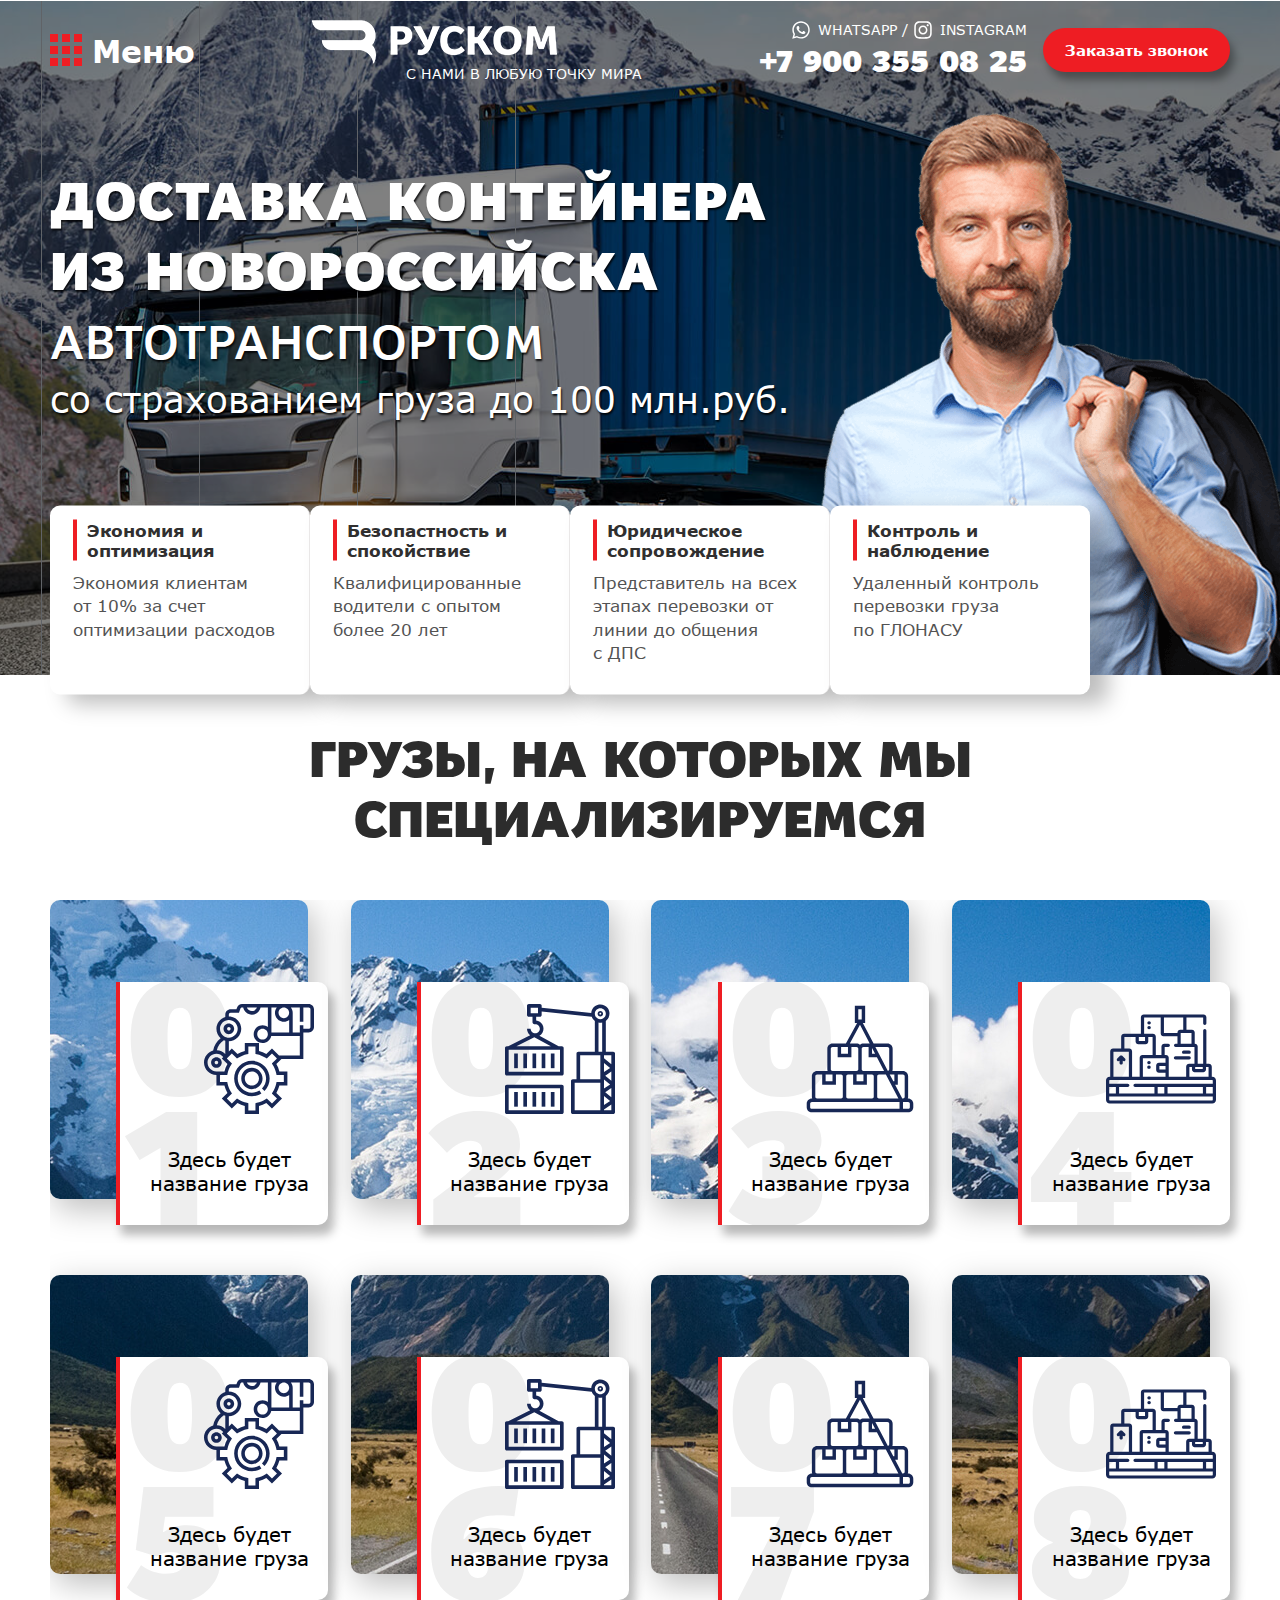
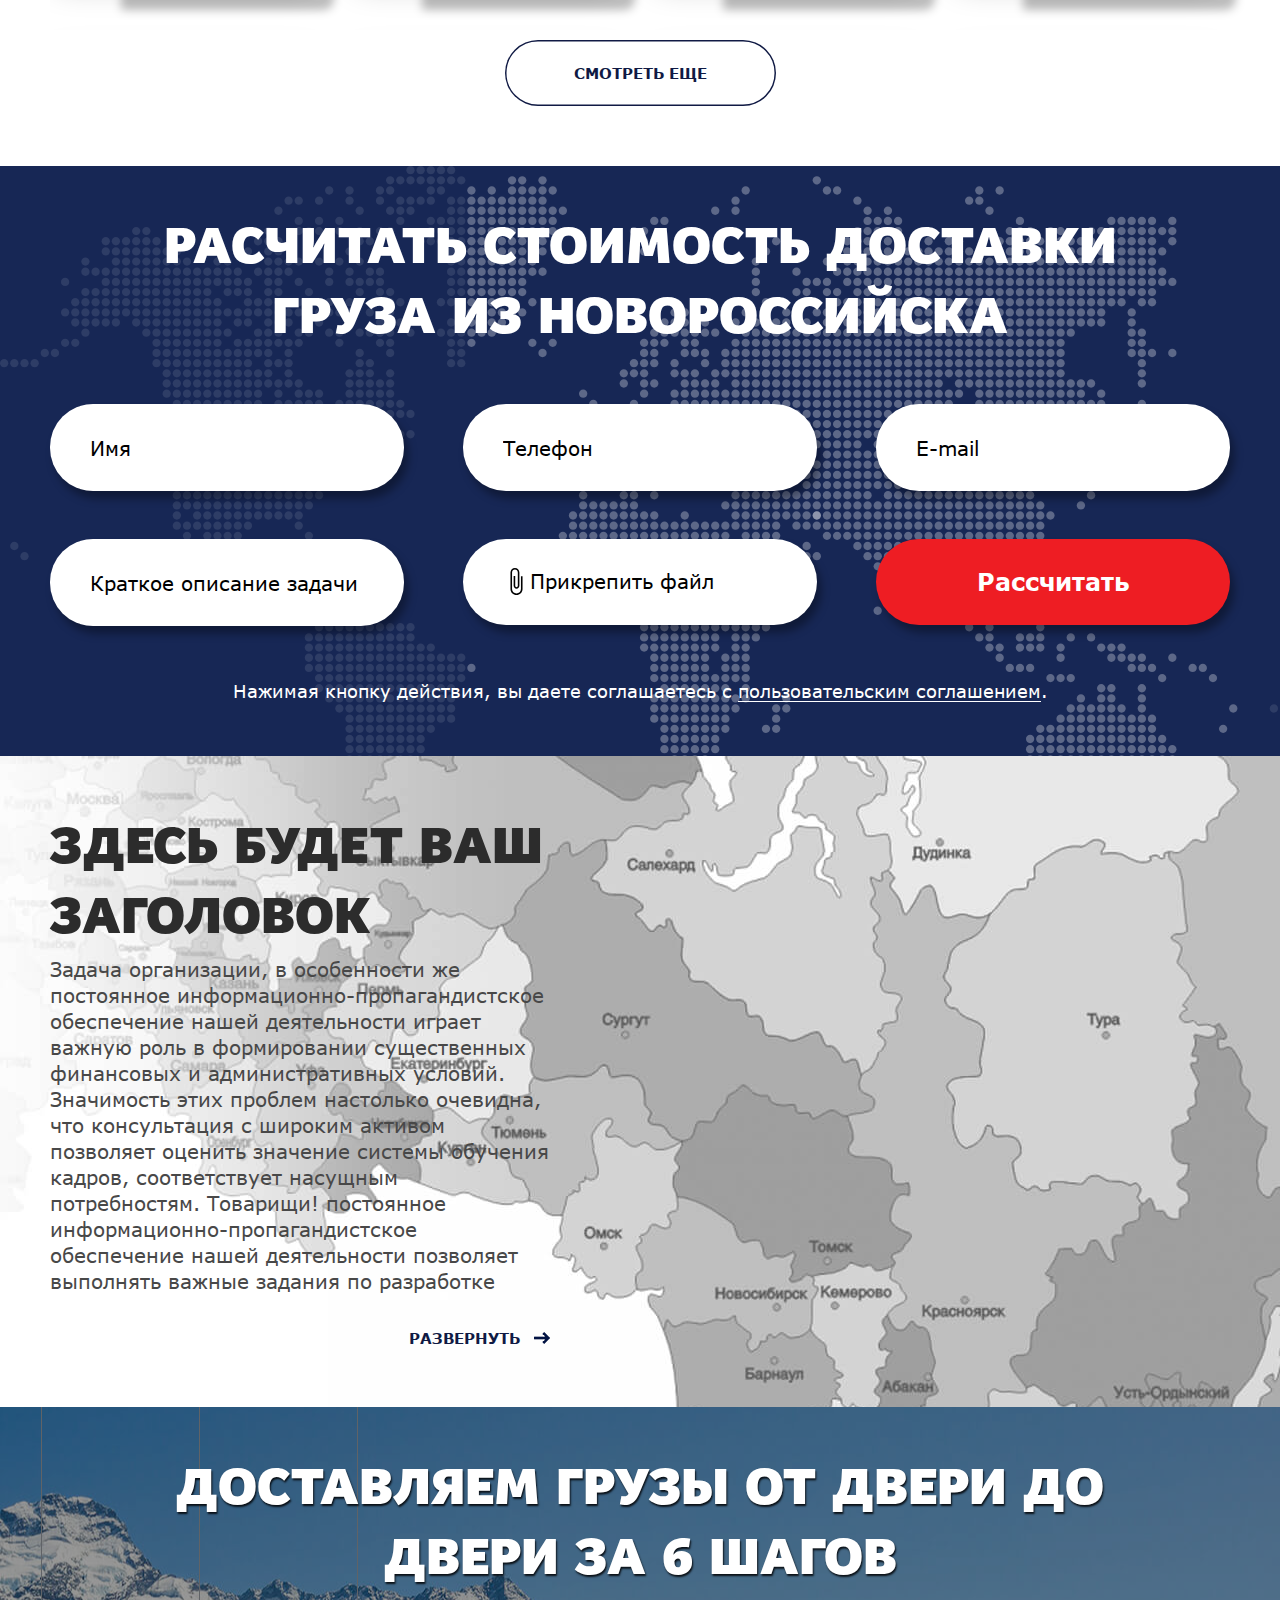
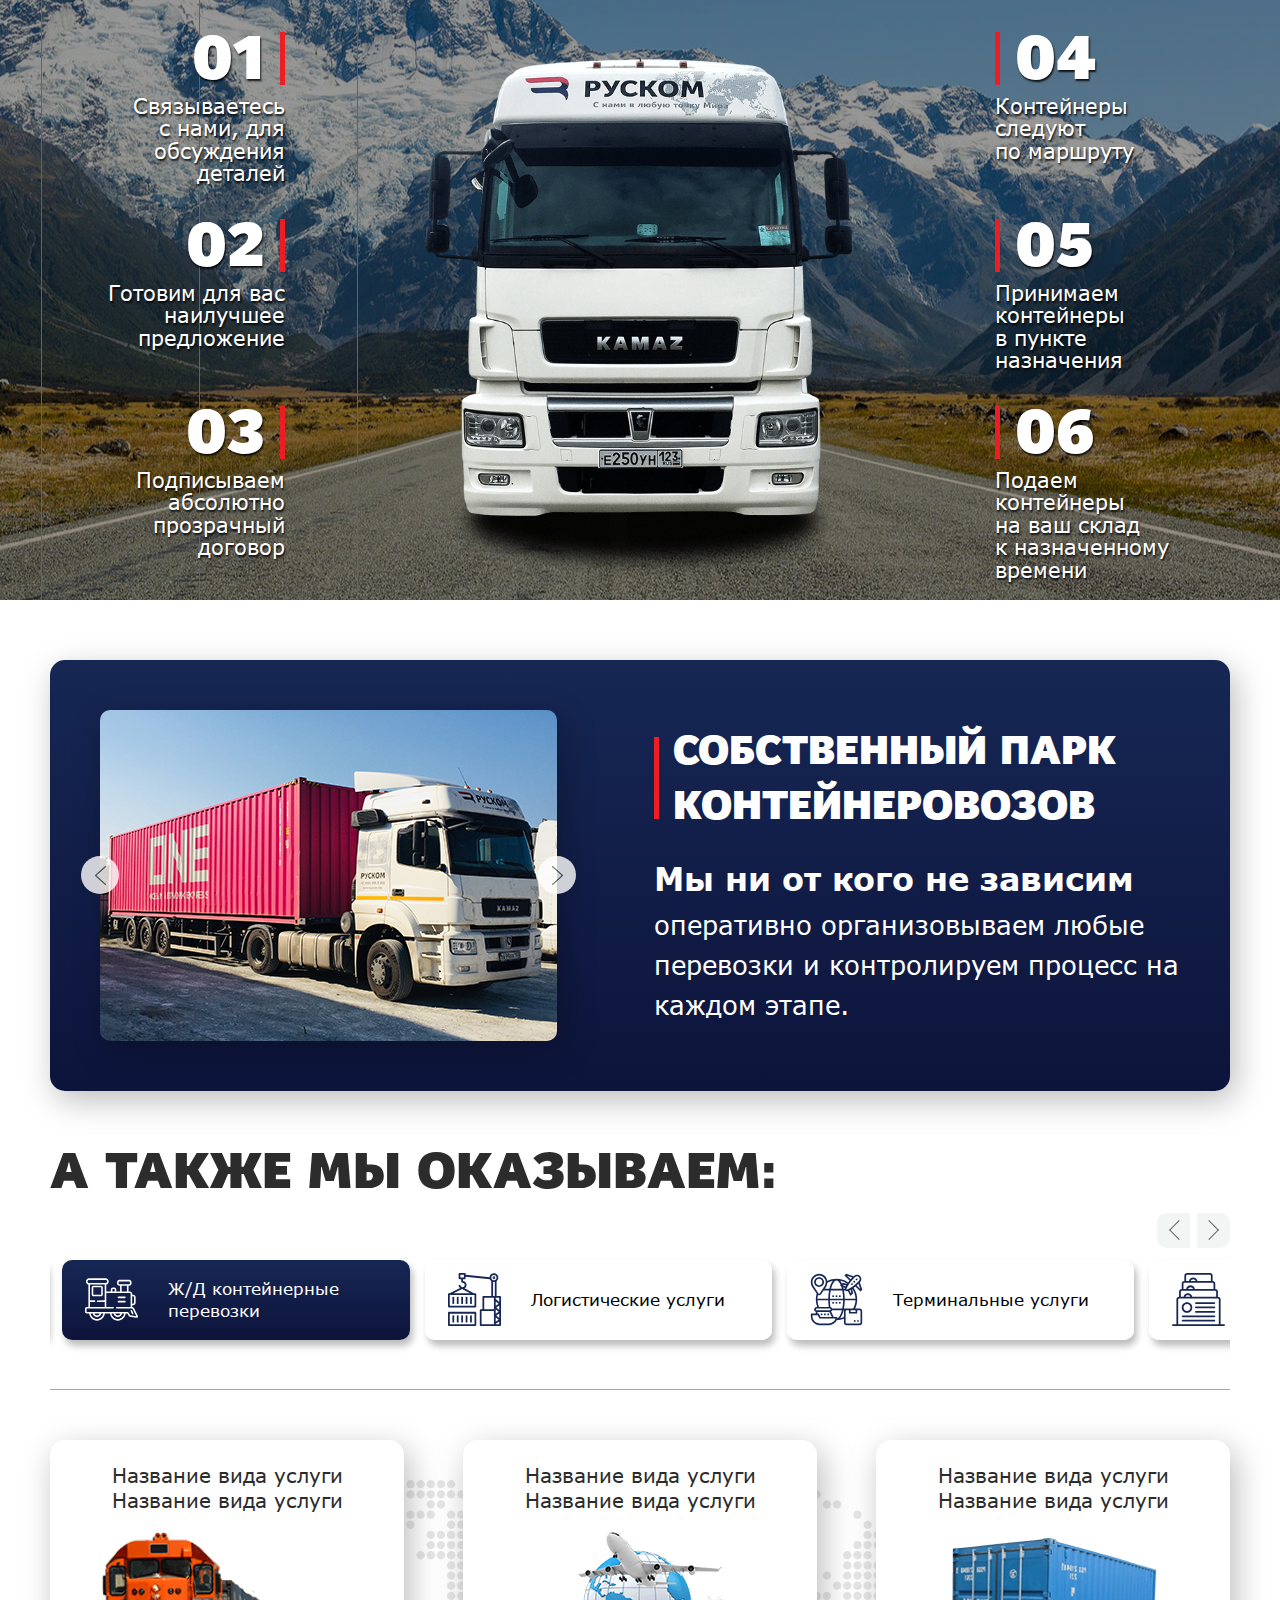
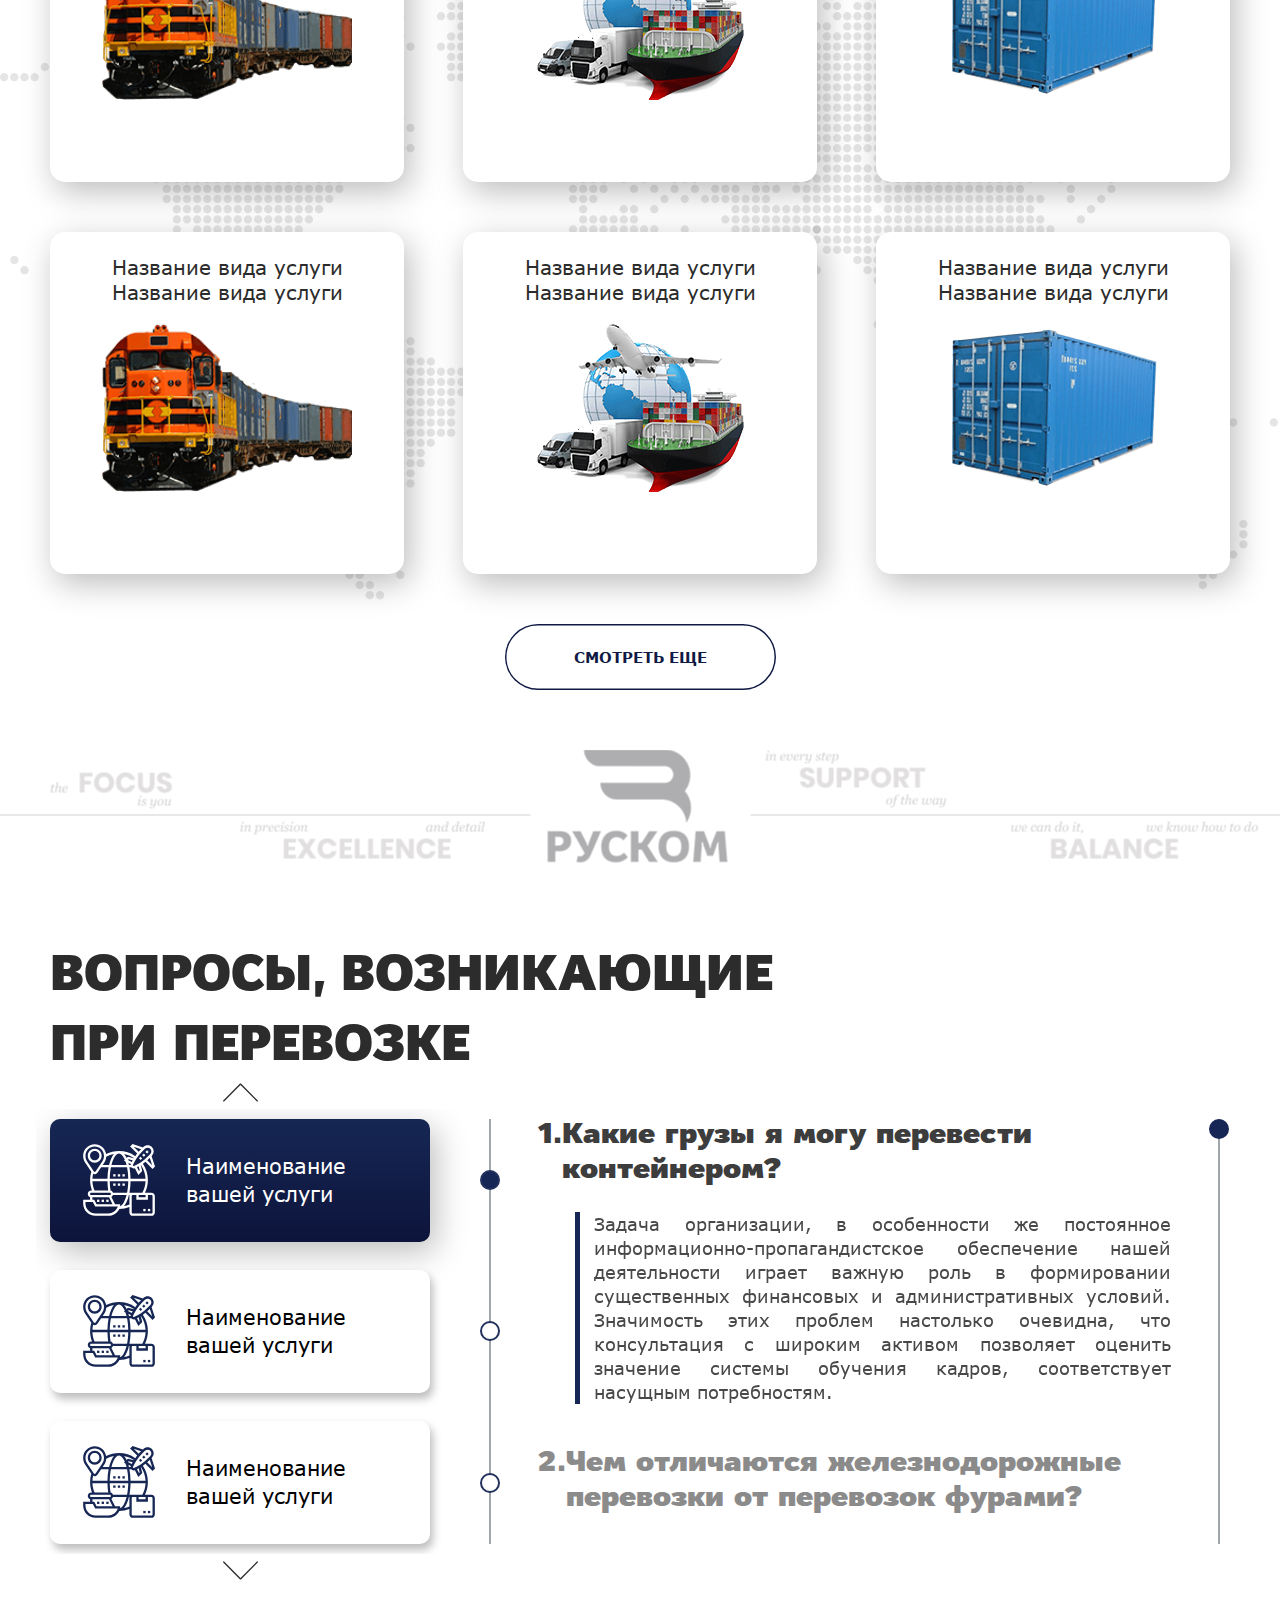
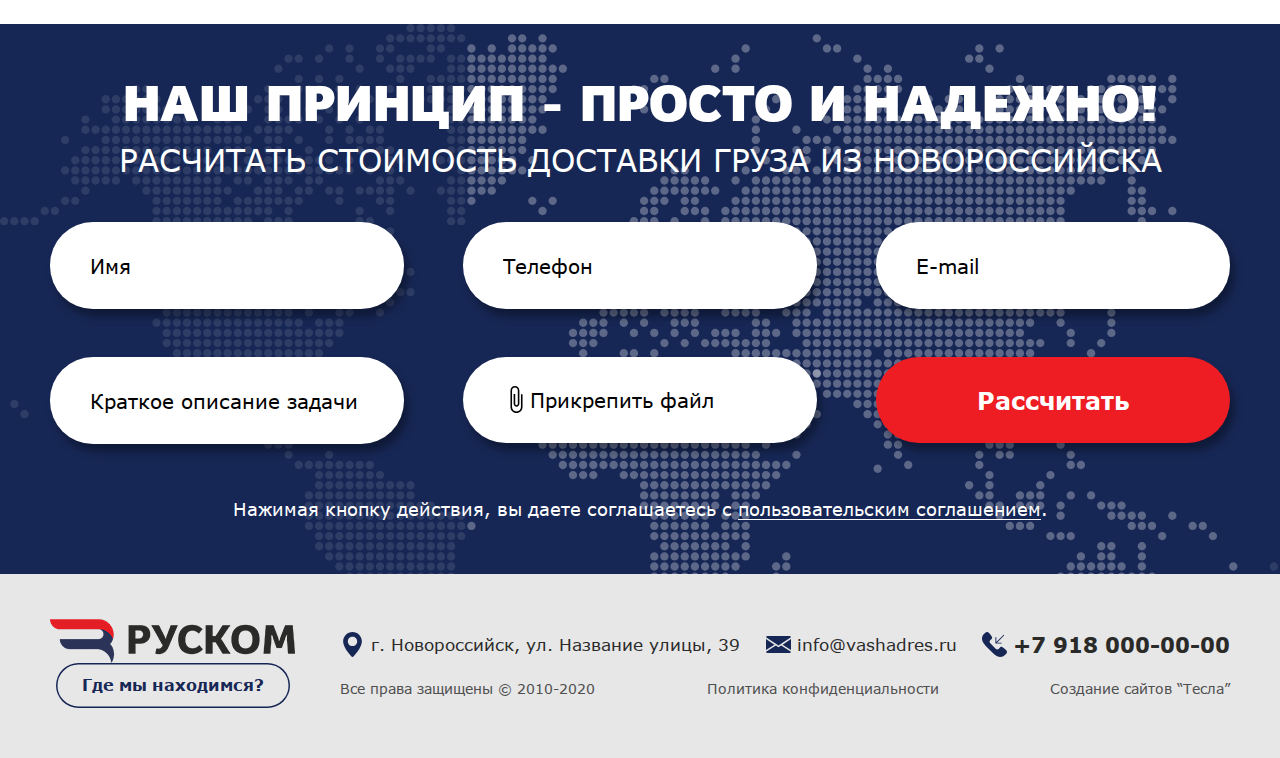
==== index.html @ 4982927a "Add files via upload" ====
<!DOCTYPE html>
<html lang="ru">

<head>
    <meta charset="utf-8">
    <meta name="viewport" content="width=device-width, initial-scale=1.0">
    <title>Главная</title>
    <link rel="stylesheet" href="css/all.min.css">
    <link rel="stylesheet" href="css/style.css">
    <link rel="stylesheet" href="css/perfect-scrollbar.css">
    <link rel="stylesheet" href="owlcarousel/owl.carousel.min.css">
    <link rel="stylesheet" href="owlcarousel/owl.theme.default.min.css">
    <script src="https://ajax.googleapis.com/ajax/libs/jquery/3.3.1/jquery.min.js"></script>
    <script src="owlcarousel/owl.carousel.min.js"></script>
    <script src="js/perfect-scrollbar.js"></script>
</head>
<body>
<div class="wrapper">
    <main class="page">
        <div class="popup-callback-bg">
            <div class="popup-callback">
                <button class="popup-callback__close">
                    <img src="img/иконки/001-cancel-3.svg" alt="" class="img-svg">
                </button>
                <p class="popup-callback__title">Заполните форму ниже</p>
                <p class="popup-callback__subtitle">Мы свяжемся с Вами в ближайшее время и ответим на все вопросы</p>
                <form action="#" class="popup-callback__form" id="popupCallbackForm">
                    <div class="popup-callback__block">
                        <input type="text" placeholder="Имя" class="_req">
                        <div class="popup-callback__error">
                            <div>
                                                        <img src="img/иконки/001-caution-sign.svg" alt="" class="img-svg">
                            </div>
                            <span>Поле заполнено неверно!</span>
                        </div>
                    </div>
                    <div class="popup-callback__block">
                        <input type="tel" class="_phone _req" placeholder="Телефон">
                        <div class="popup-callback__error">
                            <div>
                                                        <img src="img/иконки/001-caution-sign.svg" alt="" class="img-svg">
                            </div>
                            <span>Поле заполнено неверно!</span>
                        </div>
                    </div>
                    <button class="popup-callback__button flare" type="submit"><span>Перезвоните мне</span></button>
                </form>
                <p class="popup-callback__small-content">Нажимая кнопку действия, вы соглашаетесь с&nbsp;<a href="#"
                                                                                                            class="border-bottom">пользовательским
                    соглашением</a>.</p>
            </div>
        </div>
        <div class="popup-map-bg">
            <div class="popup-map">
                <button class="popup-map__close">
                    <img src="img/иконки/001-cancel-3.svg" alt="" class="img-svg">
                </button>
                <div class="popup-map__map">
                    <div class="map">
                        <img src="img/map.webp" alt="">
                    </div>
                    <div class="map-marker">
                        <img src="img/geo_metka.png" alt="">
                    </div>
                </div>
            </div>
        </div>
        <div class="content">
            <div class="container">
<header class="header">
    <button class="header__menu-btn">
        <div class="header__menu-icon">
            <span></span>
            <span></span>
            <span></span>
        </div>
        <span class="header__menu-name">Меню</span>
    </button>
    <div class="burger">
        <button class="burger__close">
            <img src="img/иконки/001-cancel-3.svg" alt="" class="img-svg">
        </button>
        <ul class="burger__menu">
            <li class="border-left">Что мы перевозим?</li>
            <li class="border-left">Расчитать стоимость</li>
            <li class="border-left">О нас</li>
            <li class="border-left">Как мы работем?</li>
            <li class="border-left">Парк контейнеровозов</li>
            <li class="border-left">Дополнительные услуги</li>
            <li class="border-left">FAQ</li>
        </ul>
        <a href="tel:+79180000000" class="burger__phone">
            <img src="img/иконки/001-phone.svg" alt="" class="img-svg">
            <span>+7 918 000-00-00</span>
        </a>
        <a href="mailto:info@vashadres.ru" class="burger__mail">
            <img src="img/иконки/002-email-1.svg" alt="" class="img-svg">
            <span>info@vashadres.ru</span>
        </a>
        <div class="burger__address">
            <img src="img/иконки/001-placeholder.svg" alt="" class="img-svg">
            <span>г. Новороссийск, ул. Название улицы, 39</span>
        </div>
    </div>
    <div class="header__center">
        <a href="index.html" class="header__logo">
            <img src="img/logo_white.png" alt="">
        </a>
        <p class="header__logo-bottom">с нами в любую точку мира</p>
    </div>
    <div class="header__right">
        <div class="header__column">
            <div class="header__social-links">
                <a href="#" class="header__social-link">
                    <img src="img/иконки/whatsapp.svg" alt="" class="img-svg">
                    <span>whatsapp</span>
                </a>
                <a href="#" class="header__social-link">
                    <img src="img/иконки/instagram.svg" alt="" class="img-svg">
                    <span>instagram</span>
                </a>
            </div>
            <div class="header__mobile-social-links">
                <a href="#" class="header__mobile-social-link">
                    <img src="img/иконки/whatsapp1.svg" alt="" class="img-svg">
                </a>
                <a href="#" class="header__mobile-social-link">
                    <img src="img/иконки/instagram1.svg" alt="" class="img-svg">
                </a>
            </div>
            <a href="tel:+79003550825" class="header__phone">+7 900 355 08 25</a>
        </div>
        <button class="header__callback-btn flare popup-callback-open-btn">Заказать звонок</button>
    </div>
</header>
<div class="header header-sticky">
    <div class="container">
        <button class="header__menu-btn">
            <div class="header__menu-icon">
                <span></span>
                <span></span>
                <span></span>
            </div>
            <span class="header__menu-name">Меню</span>
        </button>
        <div class="burger">
            <button class="burger__close">
                <img src="img/иконки/001-cancel-3.svg" alt="" class="img-svg">
            </button>
            <ul class="burger__menu">
                <li class="border-left">Что мы перевозим?</li>
                <li class="border-left">Расчитать стоимость</li>
                <li class="border-left">О нас</li>
                <li class="border-left">Как мы работем?</li>
                <li class="border-left">Парк контейнеровозов</li>
                <li class="border-left">Дополнительные услуги</li>
                <li class="border-left">FAQ</li>
            </ul>
            <a href="tel:+79180000000" class="burger__phone">
                <img src="img/иконки/001-phone.svg" alt="" class="img-svg">
                <span>+7 918 000-00-00</span>
            </a>
            <a href="mailto:info@vashadres.ru" class="burger__mail">
                <img src="img/иконки/002-email-1.svg" alt="" class="img-svg">
                <span>info@vashadres.ru</span>
            </a>
            <div class="burger__address">
                <img src="img/иконки/001-placeholder.svg" alt="" class="img-svg">
                <span>г. Новороссийск, ул. Название улицы, 39</span>
            </div>
        </div>
        <div class="header__center">
            <a href="index.html" class="header__logo">
                <img src="img/logo_color.png" alt="">
            </a>
            <p class="header__logo-bottom">с нами в любую точку мира</p>
        </div>
        <div class="header__right">
            <div class="header__column">
                <div class="header__social-links">
                    <a href="#" class="header__social-link">
                        <img src="img/иконки/whatsapp.svg" alt="" class="img-svg">
                        <span>whatsapp</span>
                    </a>
                    <a href="#" class="header__social-link">
                        <img src="img/иконки/instagram.svg" alt="" class="img-svg">
                        <span>instagram</span>
                    </a>
                </div>
                <div class="header__mobile-social-links">
                    <a href="#" class="header__mobile-social-link">
                        <img src="img/иконки/whatsapp1.svg" alt="" class="img-svg">
                    </a>
                    <a href="#" class="header__mobile-social-link">
                        <img src="img/иконки/instagram1.svg" alt="" class="img-svg">
                    </a>
                </div>
                <a href="tel:+79003550825" class="header__phone">+7 900 355 08 25</a>
            </div>
            <button class="header__callback-btn flare popup-callback-open-btn">Заказать звонок</button>
        </div>
    </div>
</div>            </div>
            <div class="first-screen container">
                <div class="rain-bg">
                    <div class="rain">
                        <div class="rain__row">
                        </div>
                        <div class="rain__row">
                        </div>
                        <div class="rain__row">
                        </div>
                        <div class="rain__row">
                        </div>
                    </div>
                </div>
                <img src="img/bg_1.jpg" alt="" class="first-screen__bg">
                <div class="first-screen__block">
                    <div class="first-screen__left">
                        <h1 class="first-screen__title">ДОСТАВКА КОНТЕЙНЕРА ИЗ НОВОРОССИЙСКА</h1>
                        <h2 class="first-screen__subtitle">АВТОТРАНСПОРТОМ</h2>
                        <p class="first-screen__content">со страхованием груза до 100 млн.руб.</p>
                    </div>
                    <div class="first-screen__right">
                        <img src="img/man.png" alt="">
                    </div>
                </div>
                <div class="first-screen__advantages">
                    <div class="first-screen__advantages-block">
                        <h4 class="first-screen__advantages-title">Экономия и оптимизация</h4>
                        <p class="first-screen__advantages-content">Экономия клиентам от&nbsp;10% за&nbsp;счет оптимизации
                            расходов</p>
                    </div>
                    <div class="first-screen__advantages-block">
                        <h4 class="first-screen__advantages-title">Безопастность и спокойствие</h4>
                        <p class="first-screen__advantages-content">Квалифицированные водители с&nbsp;опытом более 20&nbsp;лет</p>
                    </div>
                    <div class="first-screen__advantages-block">
                        <h4 class="first-screen__advantages-title">Юридическое сопровождение</h4>
                        <p class="first-screen__advantages-content">Представитель на&nbsp;всех этапах перевозки от линии до&nbsp;общения
                            с&nbsp;ДПС</p>
                    </div>
                    <div class="first-screen__advantages-block">
                        <h4 class="first-screen__advantages-title">Контроль и наблюдение</h4>
                        <p class="first-screen__advantages-content">Удаленный контроль перевозки груза по&nbsp;ГЛОНАСУ</p>
                    </div>
                </div>
            </div>
            <div class="advantages">
                <div class="advantages__block">
                    <h4 class="advantages__title">Экономия и оптимизация</h4>
                    <p class="advantages__content">Экономия клиентам от&nbsp;10% за&nbsp;счет оптимизации
                        расходов</p>
                </div>
                <div class="advantages__block">
                    <h4 class="advantages__title">Безопастность и спокойствие</h4>
                    <p class="advantages__content">Квалифицированные водители с&nbsp;опытом более 20&nbsp;лет</p>
                </div>
                <div class="advantages__block">
                    <h4 class="advantages__title">Юридическое сопровождение</h4>
                    <p class="advantages__content">Представитель на&nbsp;всех этапах перевозки от линии до&nbsp;общения
                        с&nbsp;ДПС</p>
                </div>
                <div class="advantages__block">
                    <h4 class="advantages__title">Контроль и наблюдение</h4>
                    <p class="advantages__content">Удаленный контроль перевозки груза по&nbsp;ГЛОНАСУ</p>
                </div>
            </div>
            <div class="traffic to1">
                <div class="container">
                    <h2 class="traffic__title">Грузы, на&nbsp;которых мы специализируемся</h2>
                    <div class="traffic__blocks">
                        <div class="traffic__block">
                            <img src="img/photo_1.jpg" alt="">
                            <div class="traffic__info">
                                <span number="01">01</span>
                                <img src="img/иконки/001-car-parts.svg" alt="" class="img-svg">
                                <p class="traffic__name">Здесь будет название груза</p>
                            </div>
                        </div>
                        <div class="traffic__block">
                            <img src="img/photo_2.jpg" alt="">
                            <div class="traffic__info">
                                <span number="02">02</span>
                                <img src="img/иконки/003-cargo.svg" alt="" class="img-svg">
                                <p class="traffic__name">Здесь будет название груза</p>
                            </div>
                        </div>
                        <div class="traffic__block">
                            <img src="img/photo_3.jpg" alt="">
                            <div class="traffic__info">
                                <span number="03">03</span>
                                <img src="img/иконки/001-cargo.svg" alt="" class="img-svg">
                                <p class="traffic__name">Здесь будет название груза</p>
                            </div>
                        </div>
                        <div class="traffic__block">
                            <img src="img/photo_4.jpg" alt="">
                            <div class="traffic__info">
                                <span number="04">04</span>
                                <img src="img/иконки/002-stock.svg" alt="" class="img-svg">
                                <p class="traffic__name">Здесь будет название груза</p>
                            </div>
                        </div>
                        <div class="traffic__block">
                            <img src="img/photo_5.jpg" alt="">
                            <div class="traffic__info">
                                <span number="05">05</span>
                                <img src="img/иконки/001-car-parts.svg" alt="" class="img-svg">
                                <p class="traffic__name">Здесь будет название груза</p>
                            </div>
                        </div>
                        <div class="traffic__block">
                            <img src="img/photo_6.jpg" alt="">
                            <div class="traffic__info">
                                <span number="06">06</span>
                                <img src="img/иконки/003-cargo.svg" alt="" class="img-svg">
                                <p class="traffic__name">Здесь будет название груза</p>
                            </div>
                        </div>
                        <div class="traffic__block">
                            <img src="img/photo_7.jpg" alt="">
                            <div class="traffic__info">
                                <span number="07">07</span>
                                <img src="img/иконки/001-cargo.svg" alt="" class="img-svg">
                                <p class="traffic__name">Здесь будет название груза</p>
                            </div>
                        </div>
                        <div class="traffic__block">
                            <img src="img/photo_8.jpg" alt="">
                            <div class="traffic__info">
                                <span number="08">08</span>
                                <img src="img/иконки/002-stock.svg" alt="" class="img-svg">
                                <p class="traffic__name">Здесь будет название груза</p>
                            </div>
                        </div>
                        <div class="traffic__block">
                            <img src="img/photo_5.jpg" alt="">
                            <div class="traffic__info">
                                <span number="09">09</span>
                                <img src="img/иконки/001-car-parts.svg" alt="" class="img-svg">
                                <p class="traffic__name">Здесь будет название груза</p>
                            </div>
                        </div>
                        <div class="traffic__block">
                            <img src="img/photo_6.jpg" alt="">
                            <div class="traffic__info">
                                <span number="10">10</span>
                                <img src="img/иконки/003-cargo.svg" alt="" class="img-svg">
                                <p class="traffic__name">Здесь будет название груза</p>
                            </div>
                        </div>
                        <div class="traffic__block">
                            <img src="img/photo_7.jpg" alt="">
                            <div class="traffic__info">
                                <span number="11">11</span>
                                <img src="img/иконки/001-cargo.svg" alt="" class="img-svg">
                                <p class="traffic__name">Здесь будет название груза</p>
                            </div>
                        </div>
                        <div class="traffic__block">
                            <img src="img/photo_8.jpg" alt="">
                            <div class="traffic__info">
                                <span number="12">12</span>
                                <img src="img/иконки/002-stock.svg" alt="" class="img-svg">
                                <p class="traffic__name">Здесь будет название груза</p>
                            </div>
                        </div>
                        <div class="traffic__block">
                            <img src="img/photo_5.jpg" alt="">
                            <div class="traffic__info">
                                <span number="13">13</span>
                                <img src="img/иконки/001-car-parts.svg" alt="" class="img-svg">
                                <p class="traffic__name">Здесь будет название груза</p>
                            </div>
                        </div>
                        <div class="traffic__block">
                            <img src="img/photo_6.jpg" alt="">
                            <div class="traffic__info">
                                <span number="14">14</span>
                                <img src="img/иконки/003-cargo.svg" alt="" class="img-svg">
                                <p class="traffic__name">Здесь будет название груза</p>
                            </div>
                        </div>
                        <div class="traffic__block">
                            <img src="img/photo_7.jpg" alt="">
                            <div class="traffic__info">
                                <span number="15">15</span>
                                <img src="img/иконки/001-cargo.svg" alt="" class="img-svg">
                                <p class="traffic__name">Здесь будет название груза</p>
                            </div>
                        </div>
                        <div class="traffic__block">
                            <img src="img/photo_8.jpg" alt="">
                            <div class="traffic__info">
                                <span number="16">16</span>
                                <img src="img/иконки/002-stock.svg" alt="" class="img-svg">
                                <p class="traffic__name">Здесь будет название груза</p>
                            </div>
                        </div>
                        <div class="traffic__block">
                            <img src="img/photo_5.jpg" alt="">
                            <div class="traffic__info">
                                <span number="17">17</span>
                                <img src="img/иконки/001-car-parts.svg" alt="" class="img-svg">
                                <p class="traffic__name">Здесь будет название груза</p>
                            </div>
                        </div>
                        <div class="traffic__block">
                            <img src="img/photo_6.jpg" alt="">
                            <div class="traffic__info">
                                <span number="18">18</span>
                                <img src="img/иконки/003-cargo.svg" alt="" class="img-svg">
                                <p class="traffic__name">Здесь будет название груза</p>
                            </div>
                        </div>
                        <div class="traffic__block">
                            <img src="img/photo_7.jpg" alt="">
                            <div class="traffic__info">
                                <span number="19">19</span>
                                <img src="img/иконки/001-cargo.svg" alt="" class="img-svg">
                                <p class="traffic__name">Здесь будет название груза</p>
                            </div>
                        </div>
                        <div class="traffic__block">
                            <img src="img/photo_8.jpg" alt="">
                            <div class="traffic__info">
                                <span number="20">20</span>
                                <img src="img/иконки/002-stock.svg" alt="" class="img-svg">
                                <p class="traffic__name">Здесь будет название груза</p>
                            </div>
                        </div>
                    </div>
                    <button class="traffic__more">
                        <svg>
                            <rect height="66" width="271" rx="33" ry="33" fill="transparent"/>
                        </svg>
                        <span>Смотреть еще</span>
                    </button>
                </div>
            </div>
            <div class="questions to2">
                <svg class="svg-animation__back" viewBox="0 0 144 81" xmlns="http://www.w3.org/2000/svg">
                    <path d="M43.2192 80.4621C43.2192 80.7219 43.0106 80.9305 42.7501 80.9305C42.4918 80.9305 42.2819 80.7219 42.2819 80.4621C42.2819 80.2044 42.4918 79.9925 42.7501 79.9925C43.0106 79.9925 43.2192 80.2044 43.2192 80.4621Z"/>
                    <path d="M42.0772 80.4621C42.0772 80.7219 41.867 80.9305 41.6074 80.9305C41.3492 80.9305 41.1389 80.7219 41.1389 80.4621C41.1389 80.2044 41.3492 79.9925 41.6074 79.9925C41.867 79.9925 42.0772 80.2044 42.0772 80.4621Z"/>
                    <path d="M42.0772 79.3209C42.0772 79.5777 41.867 79.7885 41.6074 79.7885C41.3492 79.7885 41.1389 79.5777 41.1389 79.3209C41.1389 79.0607 41.3492 78.85 41.6074 78.85C41.867 78.85 42.0772 79.0607 42.0772 79.3209Z"/>
                    <path d="M45.5046 78.1767C45.5046 78.4371 45.2952 78.6459 45.0361 78.6459C44.7772 78.6459 44.5678 78.4371 44.5678 78.1767C44.5678 77.9171 44.7772 77.7077 45.0361 77.7077C45.2952 77.7077 45.5046 77.9171 45.5046 78.1767Z"/>
                    <path d="M40.9336 79.3209C40.9336 79.5777 40.724 79.7885 40.4646 79.7885C40.2062 79.7885 39.9957 79.5777 39.9957 79.3209C39.9957 79.0607 40.2062 78.85 40.4646 78.85C40.724 78.85 40.9336 79.0607 40.9336 79.3209Z"/>
                    <path d="M40.9336 78.1767C40.9336 78.4371 40.724 78.6459 40.4646 78.6459C40.2062 78.6459 39.9957 78.4371 39.9957 78.1767C39.9957 77.9171 40.2062 77.7077 40.4646 77.7077C40.724 77.7077 40.9336 77.9171 40.9336 78.1767Z"/>
                    <path d="M39.7916 78.1767C39.7916 78.4371 39.5809 78.6459 39.3228 78.6459C39.0631 78.6459 38.8528 78.4371 38.8528 78.1767C38.8528 77.9171 39.0631 77.7077 39.3228 77.7077C39.5809 77.7077 39.7916 77.9171 39.7916 78.1767Z"/>
                    <path d="M39.7916 77.0332C39.7916 77.2922 39.5809 77.5025 39.3228 77.5025C39.0631 77.5025 38.8528 77.2922 38.8528 77.0332C38.8528 76.7756 39.0631 76.565 39.3228 76.565C39.5809 76.565 39.7916 76.7756 39.7916 77.0332Z"/>
                    <path d="M40.9336 77.0332C40.9336 77.2922 40.724 77.5025 40.4646 77.5025C40.2062 77.5025 39.9957 77.2922 39.9957 77.0332C39.9957 76.7756 40.2062 76.565 40.4646 76.565C40.724 76.565 40.9336 76.7756 40.9336 77.0332Z"/>
                    <path d="M40.9336 75.893C40.9336 76.1499 40.724 76.36 40.4646 76.36C40.2062 76.36 39.9957 76.1499 39.9957 75.893C39.9957 75.632 40.2062 75.4238 40.4646 75.4238C40.724 75.4238 40.9336 75.6319 40.9336 75.893Z"/>
                    <path d="M42.0772 75.893C42.0772 76.1499 41.867 76.36 41.6074 76.36C41.3492 76.36 41.1389 76.1499 41.1389 75.893C41.1389 75.632 41.3492 75.4238 41.6074 75.4238C41.867 75.4238 42.0772 75.6319 42.0772 75.893Z"/>
                    <path d="M39.7916 75.893C39.7916 76.1499 39.5809 76.36 39.3228 76.36C39.0631 76.36 38.8528 76.1499 38.8528 75.893C38.8528 75.632 39.0631 75.4238 39.3228 75.4238C39.5809 75.4238 39.7916 75.6319 39.7916 75.893Z"/>
                    <path d="M39.7916 74.7488C39.7916 75.0073 39.5809 75.217 39.3228 75.217C39.0631 75.217 38.8528 75.0073 38.8528 74.7488C38.8528 74.4884 39.0631 74.2795 39.3228 74.2795C39.5809 74.2795 39.7916 74.4884 39.7916 74.7488Z"/>
                    <path d="M39.7916 73.6057C39.7916 73.8648 39.5809 74.0743 39.3228 74.0743C39.0631 74.0743 38.8528 73.8648 38.8528 73.6057C38.8528 73.3477 39.0631 73.1376 39.3228 73.1376C39.5809 73.1376 39.7916 73.3477 39.7916 73.6057Z"/>
                    <path d="M39.7916 72.4627C39.7916 72.7215 39.5809 72.9319 39.3228 72.9319C39.0631 72.9319 38.8528 72.7216 38.8528 72.4627C38.8528 72.2038 39.0631 71.9943 39.3228 71.9943C39.5809 71.9943 39.7916 72.2038 39.7916 72.4627Z"/>
                    <path d="M39.7916 71.3199C39.7916 71.579 39.5809 71.7897 39.3228 71.7897C39.0631 71.7897 38.8528 71.579 38.8528 71.3199C38.8528 71.0615 39.0631 70.8515 39.3228 70.8515C39.5809 70.8515 39.7916 71.0615 39.7916 71.3199Z"/>
                    <path d="M39.7916 70.1768C39.7916 70.4373 39.5809 70.6468 39.3228 70.6468C39.0631 70.6468 38.8528 70.4374 38.8528 70.1768C38.8528 69.9194 39.0631 69.7084 39.3228 69.7084C39.5809 69.7084 39.7916 69.9194 39.7916 70.1768Z"/>
                    <path d="M38.6483 70.1768C38.6483 70.4373 38.4394 70.6468 38.1793 70.6468C37.9203 70.6468 37.711 70.4374 37.711 70.1768C37.711 69.9194 37.9203 69.7084 38.1793 69.7084C38.4394 69.7084 38.6483 69.9194 38.6483 70.1768Z"/>
                    <path d="M39.7916 69.036C39.7916 69.2935 39.5809 69.5035 39.3228 69.5035C39.0631 69.5035 38.8528 69.2935 38.8528 69.036C38.8528 68.7765 39.0631 68.5669 39.3228 68.5669C39.5809 68.5669 39.7916 68.7765 39.7916 69.036Z"/>
                    <path d="M39.7916 67.8927C39.7916 68.1511 39.5809 68.3595 39.3228 68.3595C39.0631 68.3595 38.8528 68.151 38.8528 67.8927C38.8528 67.6337 39.0631 67.4226 39.3228 67.4226C39.5809 67.4226 39.7916 67.6337 39.7916 67.8927Z"/>
                    <path d="M39.7916 66.7496C39.7916 67.0074 39.5809 67.2187 39.3228 67.2187C39.0631 67.2187 38.8528 67.0074 38.8528 66.7496C38.8528 66.4906 39.0631 66.2796 39.3228 66.2796C39.5809 66.2796 39.7916 66.4907 39.7916 66.7496Z"/>
                    <path d="M39.7916 65.6064C39.7916 65.8654 39.5809 66.075 39.3228 66.075C39.0631 66.075 38.8528 65.8654 38.8528 65.6064C38.8528 65.3473 39.0631 65.1388 39.3228 65.1388C39.5809 65.1388 39.7916 65.3473 39.7916 65.6064Z"/>
                    <path d="M39.7916 64.4637C39.7916 64.7223 39.5809 64.9327 39.3228 64.9327C39.0631 64.9327 38.8528 64.7224 38.8528 64.4637C38.8528 64.205 39.0631 63.9957 39.3228 63.9957C39.5809 63.9957 39.7916 64.2048 39.7916 64.4637Z"/>
                    <path d="M39.7908 63.3224C39.7908 63.5805 39.5803 63.7893 39.323 63.7893C39.0633 63.7893 38.8538 63.5806 38.8538 63.3224C38.8538 63.0619 39.0633 62.8513 39.323 62.8513C39.5803 62.8513 39.7908 63.0617 39.7908 63.3224Z"/>
                    <path d="M40.934 63.3224C40.934 63.5809 40.724 63.7896 40.4654 63.7896C40.2067 63.7896 39.9971 63.5809 39.9971 63.3224C39.9971 63.0615 40.2067 62.8508 40.4654 62.8508C40.724 62.8508 40.934 63.0615 40.934 63.3224Z"/>
                    <path d="M42.0766 63.3224C42.0766 63.5804 41.8663 63.7888 41.6072 63.7888C41.3489 63.7888 41.1397 63.5803 41.1397 63.3224C41.1397 63.062 41.3489 62.8516 41.6072 62.8516C41.8664 62.8516 42.0766 63.062 42.0766 63.3224Z"/>
                    <path d="M43.2196 63.3224C43.2196 63.5805 43.0088 63.7892 42.7504 63.7892C42.492 63.7892 42.2826 63.5806 42.2826 63.3224C42.2826 63.0619 42.492 62.8513 42.7504 62.8513C43.0088 62.8513 43.2196 63.0617 43.2196 63.3224Z"/>
                    <path d="M44.3618 63.3217C44.3618 63.5797 44.1524 63.7901 43.8929 63.7901C43.6347 63.7901 43.4244 63.5798 43.4244 63.3217C43.4244 63.0607 43.6347 62.8512 43.8929 62.8512C44.1524 62.8512 44.3618 63.0605 44.3618 63.3217Z"/>
                    <path d="M45.5051 63.3224C45.5051 63.5805 45.2952 63.7892 45.0359 63.7892C44.7774 63.7892 44.5681 63.5806 44.5681 63.3224C44.5681 63.0619 44.7774 62.8513 45.0359 62.8513C45.2951 62.8513 45.5051 63.0617 45.5051 63.3224Z"/>
                    <path d="M46.648 63.3217C46.648 63.5797 46.4377 63.7901 46.1788 63.7901C45.9207 63.7901 45.7106 63.5798 45.7106 63.3217C45.7106 63.0607 45.9207 62.8512 46.1788 62.8512C46.4377 62.8512 46.648 63.0605 46.648 63.3217Z"/>
                    <path d="M47.7899 63.3217C47.7899 63.5797 47.5805 63.7901 47.3217 63.7901C47.0621 63.7901 46.8526 63.5798 46.8526 63.3217C46.8526 63.0607 47.0621 62.8512 47.3217 62.8512C47.5805 62.8512 47.7899 63.0605 47.7899 63.3217Z"/>
                    <path d="M48.9334 63.3224C48.9334 63.58 48.7231 63.7881 48.4653 63.7881C48.2065 63.7881 47.9965 63.58 47.9965 63.3224C47.9965 63.0623 48.2065 62.8524 48.4653 62.8524C48.7231 62.8524 48.9334 63.0623 48.9334 63.3224Z"/>
                    <path d="M48.9334 62.1773C48.9334 62.4373 48.7231 62.6457 48.4653 62.6457C48.2065 62.6457 47.9965 62.4373 47.9965 62.1773C47.9965 61.9197 48.2065 61.7102 48.4653 61.7102C48.7231 61.7102 48.9334 61.9197 48.9334 62.1773Z"/>
                    <path d="M47.7899 62.1773C47.7899 62.4378 47.5813 62.6465 47.3219 62.6465C47.0635 62.6465 46.8528 62.4378 46.8528 62.1773C46.8528 61.9192 47.0635 61.7093 47.3219 61.7093C47.5812 61.7093 47.7899 61.9191 47.7899 62.1773Z"/>
                    <path d="M46.6479 62.1773C46.6479 62.4381 46.4383 62.647 46.1787 62.647C45.9191 62.647 45.7108 62.4381 45.7108 62.1773C45.7108 61.919 45.9191 61.7089 46.1787 61.7089C46.4383 61.7089 46.6479 61.919 46.6479 62.1773Z"/>
                    <path d="M45.5051 62.1773C45.5051 62.4379 45.2952 62.6467 45.0359 62.6467C44.7774 62.6467 44.5681 62.4379 44.5681 62.1773C44.5681 61.9192 44.7774 61.7093 45.0359 61.7093C45.2951 61.7093 45.5051 61.9192 45.5051 62.1773Z"/>
                    <path d="M44.3616 62.1773C44.3616 62.4381 44.1523 62.647 43.8928 62.647C43.6342 62.647 43.4247 62.4381 43.4247 62.1773C43.4247 61.919 43.6342 61.7089 43.8928 61.7089C44.1523 61.7089 44.3616 61.919 44.3616 62.1773Z"/>
                    <path d="M43.2196 62.1773C43.2196 62.4379 43.0088 62.6467 42.7504 62.6467C42.492 62.6467 42.2826 62.4379 42.2826 62.1773C42.2826 61.9192 42.492 61.7093 42.7504 61.7093C43.0088 61.7093 43.2196 61.9192 43.2196 62.1773Z"/>
                    <path d="M42.0766 62.1773C42.0766 62.4378 41.8663 62.6463 41.6072 62.6463C41.3489 62.6463 41.1397 62.4378 41.1397 62.1773C41.1397 61.9194 41.3489 61.7095 41.6072 61.7095C41.8664 61.7095 42.0766 61.9194 42.0766 62.1773Z"/>
                    <path d="M40.9336 62.1775C40.9336 62.4376 40.724 62.6468 40.4646 62.6468C40.2062 62.6468 39.9957 62.4376 39.9957 62.1775C39.9957 61.9185 40.2062 61.7091 40.4646 61.7091C40.724 61.7091 40.9336 61.9185 40.9336 62.1775Z"/>
                    <path d="M39.7916 62.1775C39.7916 62.4376 39.5809 62.6468 39.3228 62.6468C39.0631 62.6468 38.8528 62.4376 38.8528 62.1775C38.8528 61.9185 39.0631 61.7091 39.3228 61.7091C39.5809 61.7091 39.7916 61.9185 39.7916 62.1775Z"/>
                    <path d="M39.7908 61.0355C39.7908 61.2943 39.5803 61.5032 39.323 61.5032C39.0633 61.5032 38.8538 61.2943 38.8538 61.0355C38.8538 60.7773 39.0633 60.567 39.323 60.567C39.5803 60.567 39.7908 60.7773 39.7908 61.0355Z"/>
                    <path d="M38.6483 61.0354C38.6483 61.2936 38.4394 61.5046 38.1793 61.5046C37.9203 61.5046 37.711 61.2936 37.711 61.0354C37.711 60.7765 37.9203 60.5663 38.1793 60.5663C38.4394 60.5663 38.6483 60.7765 38.6483 61.0354Z"/>
                    <path d="M39.7908 59.893C39.7908 60.1508 39.5803 60.3615 39.323 60.3615C39.0633 60.3615 38.8538 60.1508 38.8538 59.893C38.8538 59.6357 39.0633 59.4248 39.323 59.4248C39.5803 59.4248 39.7908 59.6357 39.7908 59.893Z"/>
                    <path d="M38.6483 59.8931C38.6483 60.1504 38.4394 60.3618 38.1793 60.3618C37.9203 60.3618 37.711 60.1504 37.711 59.8931C37.711 59.6341 37.9203 59.4247 38.1793 59.4247C38.4394 59.4247 38.6483 59.6341 38.6483 59.8931Z"/>
                    <path d="M37.5055 59.8931C37.5055 60.1504 37.2954 60.3618 37.0366 60.3618C36.7771 60.3618 36.5673 60.1504 36.5673 59.8931C36.5673 59.6341 36.7771 59.4247 37.0366 59.4247C37.2954 59.4247 37.5055 59.6341 37.5055 59.8931Z"/>
                    <path d="M37.5055 58.7509C37.5055 59.0097 37.2954 59.2183 37.0366 59.2183C36.7771 59.2183 36.5673 59.0098 36.5673 58.7509C36.5673 58.4905 36.7771 58.2816 37.0366 58.2816C37.2954 58.2816 37.5055 58.4905 37.5055 58.7509Z"/>
                    <path d="M36.3637 58.7509C36.3637 59.0097 36.1526 59.2183 35.8944 59.2183C35.6356 59.2183 35.4257 59.0098 35.4257 58.7509C35.4257 58.4905 35.6356 58.2816 35.8944 58.2816C36.1527 58.2816 36.3637 58.4905 36.3637 58.7509Z"/>
                    <path d="M36.3637 57.606C36.3637 57.8656 36.1526 58.0744 35.8944 58.0744C35.6356 58.0744 35.4257 57.8656 35.4257 57.606C35.4257 57.3486 35.6356 57.1382 35.8944 57.1382C36.1527 57.1382 36.3637 57.3485 36.3637 57.606Z"/>
                    <path d="M36.3637 56.4644C36.3637 56.7224 36.1526 56.9338 35.8944 56.9338C35.6356 56.9338 35.4257 56.7223 35.4257 56.4644C35.4257 56.2065 35.6356 55.9958 35.8944 55.9958C36.1527 55.9958 36.3637 56.2064 36.3637 56.4644Z"/>
                    <path d="M35.22 56.4644C35.22 56.7224 35.0107 56.9338 34.7511 56.9338C34.4919 56.9338 34.2826 56.7223 34.2826 56.4644C34.2826 56.2065 34.4919 55.9958 34.7511 55.9958C35.0107 55.9958 35.22 56.2064 35.22 56.4644Z"/>
                    <path d="M35.22 55.3213C35.22 55.581 35.0107 55.7898 34.7511 55.7898C34.4919 55.7898 34.2826 55.581 34.2826 55.3213C34.2826 55.064 34.4919 54.8521 34.7511 54.8521C35.0107 54.8521 35.22 55.0639 35.22 55.3213Z"/>
                    <path d="M36.3637 55.3213C36.3637 55.581 36.1526 55.7898 35.8944 55.7898C35.6356 55.7898 35.4257 55.581 35.4257 55.3213C35.4257 55.064 35.6356 54.8521 35.8944 54.8521C36.1527 54.8521 36.3637 55.0639 36.3637 55.3213Z"/>
                    <path d="M37.5055 55.3213C37.5055 55.581 37.2954 55.7898 37.0366 55.7898C36.7771 55.7898 36.5673 55.581 36.5673 55.3213C36.5673 55.064 36.7771 54.8521 37.0366 54.8521C37.2954 54.8521 37.5055 55.0639 37.5055 55.3213Z"/>
                    <path d="M37.5055 56.4644C37.5055 56.7224 37.2954 56.9338 37.0366 56.9338C36.7771 56.9338 36.5673 56.7223 36.5673 56.4644C36.5673 56.2065 36.7771 55.9958 37.0366 55.9958C37.2954 55.9958 37.5055 56.2064 37.5055 56.4644Z"/>
                    <path d="M37.5055 57.606C37.5055 57.8656 37.2954 58.0744 37.0366 58.0744C36.7771 58.0744 36.5673 57.8656 36.5673 57.606C36.5673 57.3486 36.7771 57.1382 37.0366 57.1382C37.2954 57.1382 37.5055 57.3485 37.5055 57.606Z"/>
                    <path d="M38.6483 57.606C38.6483 57.8656 38.4394 58.0744 38.1793 58.0744C37.9203 58.0744 37.711 57.8656 37.711 57.606C37.711 57.3486 37.9203 57.1382 38.1793 57.1382C38.4394 57.1382 38.6483 57.3485 38.6483 57.606Z"/>
                    <path d="M38.6483 58.7509C38.6483 59.0097 38.4394 59.2183 38.1793 59.2183C37.9203 59.2183 37.711 59.0098 37.711 58.7509C37.711 58.4905 37.9203 58.2816 38.1793 58.2816C38.4394 58.2816 38.6483 58.4905 38.6483 58.7509Z"/>
                    <path d="M39.7908 58.7514C39.7908 59.0098 39.5803 59.2179 39.323 59.2179C39.0633 59.2179 38.8538 59.0098 38.8538 58.7514C38.8538 58.4905 39.0633 58.282 39.323 58.282C39.5803 58.282 39.7908 58.4905 39.7908 58.7514Z"/>
                    <path d="M40.9336 58.7509C40.9336 59.0097 40.724 59.2183 40.4646 59.2183C40.2062 59.2183 39.9957 59.0098 39.9957 58.7509C39.9957 58.4905 40.2062 58.2816 40.4646 58.2816C40.724 58.2816 40.9336 58.4905 40.9336 58.7509Z"/>
                    <path d="M40.934 57.6057C40.934 57.8656 40.724 58.0744 40.4654 58.0744C40.2067 58.0744 39.9971 57.8657 39.9971 57.6057C39.9971 57.3472 40.2067 57.1385 40.4654 57.1385C40.724 57.1385 40.934 57.3472 40.934 57.6057Z"/>
                    <path d="M40.934 56.4644C40.934 56.7235 40.724 56.9332 40.4654 56.9332C40.2067 56.9332 39.9971 56.7235 39.9971 56.4644C39.9971 56.2058 40.2067 55.9954 40.4654 55.9954C40.724 55.9954 40.934 56.2058 40.934 56.4644Z"/>
                    <path d="M40.9336 55.3213C40.9336 55.581 40.724 55.7898 40.4646 55.7898C40.2062 55.7898 39.9957 55.581 39.9957 55.3213C39.9957 55.064 40.2062 54.8521 40.4646 54.8521C40.724 54.8521 40.9336 55.0639 40.9336 55.3213Z"/>
                    <path d="M40.9336 54.1786C40.9336 54.4371 40.724 54.6492 40.4646 54.6492C40.2062 54.6492 39.9957 54.4373 39.9957 54.1786C39.9957 53.9201 40.2062 53.7096 40.4646 53.7096C40.724 53.7096 40.9336 53.9201 40.9336 54.1786Z"/>
                    <path d="M40.9336 53.0348C40.9336 53.2952 40.724 53.505 40.4646 53.505C40.2062 53.505 39.9957 53.2952 39.9957 53.0348C39.9957 52.7764 40.2062 52.5676 40.4646 52.5676C40.724 52.5676 40.9336 52.7764 40.9336 53.0348Z"/>
                    <path d="M39.7916 53.0348C39.7916 53.2952 39.5809 53.505 39.3228 53.505C39.0631 53.505 38.8528 53.2952 38.8528 53.0348C38.8528 52.7764 39.0631 52.5676 39.3228 52.5676C39.5809 52.5676 39.7916 52.7764 39.7916 53.0348Z"/>
                    <path d="M39.7916 51.8932C39.7916 52.1518 39.5809 52.3619 39.3228 52.3619C39.0631 52.3619 38.8528 52.1518 38.8528 51.8932C38.8528 51.6343 39.0631 51.4241 39.3228 51.4241C39.5809 51.4241 39.7916 51.6343 39.7916 51.8932Z"/>
                    <path d="M38.6483 51.8932C38.6483 52.1518 38.4394 52.3619 38.1793 52.3619C37.9203 52.3619 37.711 52.1518 37.711 51.8932C37.711 51.6343 37.9203 51.4241 38.1793 51.4241C38.4394 51.4241 38.6483 51.6343 38.6483 51.8932Z"/>
                    <path d="M37.5055 51.8932C37.5055 52.1518 37.2954 52.3619 37.0366 52.3619C36.7771 52.3619 36.5673 52.1518 36.5673 51.8932C36.5673 51.6343 36.7771 51.4241 37.0366 51.4241C37.2954 51.4241 37.5055 51.6343 37.5055 51.8932Z"/>
                    <path d="M36.3637 51.8932C36.3637 52.1518 36.1526 52.3619 35.8944 52.3619C35.6356 52.3619 35.4257 52.1518 35.4257 51.8932C35.4257 51.6343 35.6356 51.4241 35.8944 51.4241C36.1527 51.4241 36.3637 51.6343 36.3637 51.8932Z"/>
                    <path d="M36.3637 53.0348C36.3637 53.2952 36.1526 53.505 35.8944 53.505C35.6356 53.505 35.4257 53.2952 35.4257 53.0348C35.4257 52.7764 35.6356 52.5676 35.8944 52.5676C36.1527 52.5676 36.3637 52.7764 36.3637 53.0348Z"/>
                    <path d="M37.5055 53.0348C37.5055 53.2952 37.2954 53.505 37.0366 53.505C36.7771 53.505 36.5673 53.2952 36.5673 53.0348C36.5673 52.7764 36.7771 52.5676 37.0366 52.5676C37.2954 52.5676 37.5055 52.7764 37.5055 53.0348Z"/>
                    <path d="M38.6483 53.0348C38.6483 53.2952 38.4394 53.505 38.1793 53.505C37.9203 53.505 37.711 53.2952 37.711 53.0348C37.711 52.7764 37.9203 52.5676 38.1793 52.5676C38.4394 52.5676 38.6483 52.7764 38.6483 53.0348Z"/>
                    <path d="M38.6483 54.1786C38.6483 54.4371 38.4394 54.6492 38.1793 54.6492C37.9203 54.6492 37.711 54.4373 37.711 54.1786C37.711 53.9201 37.9203 53.7096 38.1793 53.7096C38.4394 53.7096 38.6483 53.9201 38.6483 54.1786Z"/>
                    <path d="M39.7916 54.1786C39.7916 54.4371 39.5809 54.6492 39.3228 54.6492C39.0631 54.6492 38.8528 54.4373 38.8528 54.1786C38.8528 53.9201 39.0631 53.7096 39.3228 53.7096C39.5809 53.7096 39.7916 53.9201 39.7916 54.1786Z"/>
                    <path d="M39.7916 55.3213C39.7916 55.581 39.5809 55.7898 39.3228 55.7898C39.0631 55.7898 38.8528 55.581 38.8528 55.3213C38.8528 55.064 39.0631 54.8521 39.3228 54.8521C39.5809 54.8521 39.7916 55.0639 39.7916 55.3213Z"/>
                    <path d="M38.6483 55.3213C38.6483 55.581 38.4394 55.7898 38.1793 55.7898C37.9203 55.7898 37.711 55.581 37.711 55.3213C37.711 55.064 37.9203 54.8521 38.1793 54.8521C38.4394 54.8521 38.6483 55.0639 38.6483 55.3213Z"/>
                    <path d="M38.6482 56.4644C38.6482 56.7231 38.4384 56.9327 38.1792 56.9327C37.9215 56.9327 37.7111 56.7231 37.7111 56.4644C37.7111 56.2059 37.9215 55.9959 38.1792 55.9959C38.4384 55.9959 38.6482 56.2059 38.6482 56.4644Z"/>
                    <path d="M39.7916 56.4644C39.7916 56.7224 39.5809 56.9338 39.3228 56.9338C39.0631 56.9338 38.8528 56.7223 38.8528 56.4644C38.8528 56.2065 39.0631 55.9958 39.3228 55.9958C39.5809 55.9958 39.7916 56.2064 39.7916 56.4644Z"/>
                    <path d="M39.7908 57.6057C39.7908 57.8654 39.5803 58.0738 39.323 58.0738C39.0633 58.0738 38.8538 57.8652 38.8538 57.6057C38.8538 57.3476 39.0633 57.139 39.323 57.139C39.5803 57.139 39.7908 57.3476 39.7908 57.6057Z"/>
                    <path d="M37.5055 54.1786C37.5055 54.4371 37.2954 54.6492 37.0366 54.6492C36.7771 54.6492 36.5673 54.4373 36.5673 54.1786C36.5673 53.9201 36.7771 53.7096 37.0366 53.7096C37.2954 53.7096 37.5055 53.9201 37.5055 54.1786Z"/>
                    <path d="M36.3637 54.1786C36.3637 54.4371 36.1526 54.6492 35.8944 54.6492C35.6356 54.6492 35.4257 54.4373 35.4257 54.1786C35.4257 53.9201 35.6356 53.7096 35.8944 53.7096C36.1527 53.7096 36.3637 53.9201 36.3637 54.1786Z"/>
                    <path d="M35.22 53.0348C35.22 53.2952 35.0107 53.505 34.7511 53.505C34.4919 53.505 34.2826 53.2952 34.2826 53.0348C34.2826 52.7764 34.4919 52.5676 34.7511 52.5676C35.0107 52.5676 35.22 52.7764 35.22 53.0348Z"/>
                    <path d="M40.934 59.893C40.934 60.1511 40.724 60.3619 40.4654 60.3619C40.2067 60.3619 39.9971 60.1511 39.9971 59.893C39.9971 59.6353 40.2067 59.4244 40.4654 59.4244C40.724 59.4244 40.934 59.6354 40.934 59.893Z"/>
                    <path d="M40.934 61.0355C40.934 61.2945 40.724 61.5037 40.4654 61.5037C40.2067 61.5037 39.9971 61.2945 39.9971 61.0355C39.9971 60.7771 40.2067 60.5665 40.4654 60.5665C40.724 60.5665 40.934 60.7771 40.934 61.0355Z"/>
                    <path d="M42.0766 61.0355C42.0766 61.2941 41.8663 61.503 41.6072 61.503C41.3489 61.503 41.1397 61.2942 41.1397 61.0355C41.1397 60.7776 41.3489 60.5675 41.6072 60.5675C41.8664 60.5675 42.0766 60.7776 42.0766 61.0355Z"/>
                    <path d="M43.2196 61.0355C43.2196 61.2942 43.0088 61.5032 42.7504 61.5032C42.492 61.5032 42.2826 61.2942 42.2826 61.0355C42.2826 60.7775 42.492 60.5671 42.7504 60.5671C43.0088 60.5671 43.2196 60.7775 43.2196 61.0355Z"/>
                    <path d="M44.3616 61.0355C44.3616 61.2944 44.1523 61.5036 43.8928 61.5036C43.6342 61.5036 43.4247 61.2944 43.4247 61.0355C43.4247 60.7772 43.6342 60.5669 43.8928 60.5669C44.1523 60.5669 44.3616 60.7772 44.3616 61.0355Z"/>
                    <path d="M45.5051 61.0355C45.5051 61.2942 45.2952 61.5032 45.0359 61.5032C44.7774 61.5032 44.5681 61.2942 44.5681 61.0355C44.5681 60.7775 44.7774 60.5671 45.0359 60.5671C45.2951 60.5671 45.5051 60.7775 45.5051 61.0355Z"/>
                    <path d="M46.648 61.0354C46.648 61.2936 46.4377 61.5046 46.1788 61.5046C45.9207 61.5046 45.7106 61.2936 45.7106 61.0354C45.7106 60.7765 45.9207 60.5663 46.1788 60.5663C46.4377 60.5663 46.648 60.7765 46.648 61.0354Z"/>
                    <path d="M47.7899 61.0355C47.7899 61.2942 47.5813 61.5031 47.3219 61.5031C47.0635 61.5031 46.8528 61.2942 46.8528 61.0355C46.8528 60.7775 47.0635 60.5672 47.3219 60.5672C47.5812 60.5672 47.7899 60.7775 47.7899 61.0355Z"/>
                    <path d="M48.9334 61.0355C48.9334 61.2937 48.7231 61.5023 48.4653 61.5023C48.2065 61.5023 47.9965 61.2937 47.9965 61.0355C47.9965 60.7779 48.2065 60.5681 48.4653 60.5681C48.7231 60.5681 48.9334 60.7778 48.9334 61.0355Z"/>
                    <path d="M50.0761 61.0354C50.0761 61.2936 49.866 61.5046 49.6078 61.5046C49.348 61.5046 49.1387 61.2936 49.1387 61.0354C49.1387 60.7765 49.348 60.5663 49.6078 60.5663C49.866 60.5663 50.0761 60.7765 50.0761 61.0354Z"/>
                    <path d="M50.0761 59.8931C50.0761 60.1504 49.866 60.3618 49.6078 60.3618C49.348 60.3618 49.1387 60.1504 49.1387 59.8931C49.1387 59.6341 49.348 59.4247 49.6078 59.4247C49.866 59.4247 50.0761 59.6341 50.0761 59.8931Z"/>
                    <path d="M50.0761 58.7509C50.0761 59.0097 49.866 59.2183 49.6078 59.2183C49.348 59.2183 49.1387 59.0098 49.1387 58.7509C49.1387 58.4905 49.348 58.2816 49.6078 58.2816C49.866 58.2816 50.0761 58.4905 50.0761 58.7509Z"/>
                    <path d="M50.0761 57.606C50.0761 57.8656 49.866 58.0744 49.6078 58.0744C49.348 58.0744 49.1387 57.8656 49.1387 57.606C49.1387 57.3486 49.348 57.1382 49.6078 57.1382C49.866 57.1382 50.0761 57.3485 50.0761 57.606Z"/>
                    <path d="M50.0761 56.4644C50.0761 56.7224 49.866 56.9338 49.6078 56.9338C49.348 56.9338 49.1387 56.7223 49.1387 56.4644C49.1387 56.2065 49.348 55.9958 49.6078 55.9958C49.866 55.9958 50.0761 56.2064 50.0761 56.4644Z"/>
                    <path d="M51.2188 56.4644C51.2188 56.7224 51.0087 56.9338 50.7497 56.9338C50.4909 56.9338 50.2816 56.7223 50.2816 56.4644C50.2816 56.2065 50.4909 55.9958 50.7497 55.9958C51.0087 55.9958 51.2188 56.2064 51.2188 56.4644Z"/>
                    <path d="M51.2188 55.3213C51.2188 55.581 51.0087 55.7898 50.7497 55.7898C50.4909 55.7898 50.2816 55.581 50.2816 55.3213C50.2816 55.064 50.4909 54.8521 50.7497 54.8521C51.0087 54.8521 51.2188 55.0639 51.2188 55.3213Z"/>
                    <path d="M50.0761 55.3213C50.0761 55.581 49.866 55.7898 49.6078 55.7898C49.348 55.7898 49.1387 55.581 49.1387 55.3213C49.1387 55.064 49.348 54.8521 49.6078 54.8521C49.866 54.8521 50.0761 55.0639 50.0761 55.3213Z"/>
                    <path d="M48.9336 55.3213C48.9336 55.581 48.7232 55.7898 48.465 55.7898C48.2061 55.7898 47.9962 55.581 47.9962 55.3213C47.9962 55.064 48.2061 54.8521 48.465 54.8521C48.7232 54.8521 48.9336 55.0639 48.9336 55.3213Z"/>
                    <path d="M48.9336 54.1786C48.9336 54.4371 48.7232 54.6492 48.465 54.6492C48.2061 54.6492 47.9962 54.4373 47.9962 54.1786C47.9962 53.9201 48.2061 53.7096 48.465 53.7096C48.7232 53.7096 48.9336 53.9201 48.9336 54.1786Z"/>
                    <path d="M47.7899 54.1786C47.7899 54.4371 47.5805 54.6492 47.3217 54.6492C47.0621 54.6492 46.8526 54.4373 46.8526 54.1786C46.8526 53.9201 47.0621 53.7096 47.3217 53.7096C47.5805 53.7096 47.7899 53.9201 47.7899 54.1786Z"/>
                    <path d="M46.648 54.1786C46.648 54.4371 46.4377 54.6492 46.1788 54.6492C45.9207 54.6492 45.7106 54.4373 45.7106 54.1786C45.7106 53.9201 45.9207 53.7096 46.1788 53.7096C46.4377 53.7096 46.648 53.9201 46.648 54.1786Z"/>
                    <path d="M46.648 53.0348C46.648 53.2952 46.4377 53.505 46.1788 53.505C45.9207 53.505 45.7106 53.2952 45.7106 53.0348C45.7106 52.7764 45.9207 52.5676 46.1788 52.5676C46.4377 52.5676 46.648 52.7764 46.648 53.0348Z"/>
                    <path d="M46.648 51.8932C46.648 52.1518 46.4377 52.3619 46.1788 52.3619C45.9207 52.3619 45.7106 52.1518 45.7106 51.8932C45.7106 51.6343 45.9207 51.4241 46.1788 51.4241C46.4377 51.4241 46.648 51.6343 46.648 51.8932Z"/>
                    <path d="M45.5046 51.8932C45.5046 52.1518 45.2952 52.3619 45.0361 52.3619C44.7772 52.3619 44.5678 52.1518 44.5678 51.8932C44.5678 51.6343 44.7772 51.4241 45.0361 51.4241C45.2952 51.4241 45.5046 51.6343 45.5046 51.8932Z"/>
                    <path d="M44.3618 51.8932C44.3618 52.1518 44.1524 52.3619 43.8929 52.3619C43.6347 52.3619 43.4244 52.1518 43.4244 51.8932C43.4244 51.6343 43.6347 51.4241 43.8929 51.4241C44.1524 51.4241 44.3618 51.6343 44.3618 51.8932Z"/>
                    <path d="M43.2192 51.8932C43.2192 52.1518 43.0106 52.3619 42.7501 52.3619C42.4918 52.3619 42.2819 52.1518 42.2819 51.8932C42.2819 51.6343 42.4918 51.4241 42.7501 51.4241C43.0106 51.4241 43.2192 51.6343 43.2192 51.8932Z"/>
                    <path d="M43.2192 50.7505C43.2192 51.0093 43.0106 51.2197 42.7501 51.2197C42.4918 51.2197 42.2819 51.0094 42.2819 50.7505C42.2819 50.492 42.4918 50.2819 42.7501 50.2819C43.0106 50.2819 43.2192 50.4918 43.2192 50.7505Z"/>
                    <path d="M42.0772 50.7505C42.0772 51.0093 41.867 51.2197 41.6074 51.2197C41.3492 51.2197 41.1389 51.0094 41.1389 50.7505C41.1389 50.492 41.3492 50.2819 41.6074 50.2819C41.867 50.2819 42.0772 50.4918 42.0772 50.7505Z"/>
                    <path d="M42.0772 49.6082C42.0772 49.8667 41.867 50.0766 41.6074 50.0766C41.3492 50.0766 41.1389 49.8667 41.1389 49.6082C41.1389 49.3491 41.3492 49.1388 41.6074 49.1388C41.867 49.1388 42.0772 49.3491 42.0772 49.6082Z"/>
                    <path d="M40.9336 49.6082C40.9336 49.8667 40.724 50.0766 40.4646 50.0766C40.2062 50.0766 39.9957 49.8667 39.9957 49.6082C39.9957 49.3491 40.2062 49.1388 40.4646 49.1388C40.724 49.1388 40.9336 49.3491 40.9336 49.6082Z"/>
                    <path d="M39.7916 49.6082C39.7916 49.8667 39.5809 50.0766 39.3228 50.0766C39.0631 50.0766 38.8528 49.8667 38.8528 49.6082C38.8528 49.3491 39.0631 49.1388 39.3228 49.1388C39.5809 49.1388 39.7916 49.3491 39.7916 49.6082Z"/>
                    <path d="M38.6483 49.6082C38.6483 49.8667 38.4394 50.0766 38.1793 50.0766C37.9203 50.0766 37.711 49.8667 37.711 49.6082C37.711 49.3491 37.9203 49.1388 38.1793 49.1388C38.4394 49.1388 38.6483 49.3491 38.6483 49.6082Z"/>
                    <path d="M37.5055 49.6082C37.5055 49.8667 37.2954 50.0766 37.0366 50.0766C36.7771 50.0766 36.5673 49.8667 36.5673 49.6082C36.5673 49.3491 36.7771 49.1388 37.0366 49.1388C37.2954 49.1388 37.5055 49.3491 37.5055 49.6082Z"/>
                    <path d="M36.3637 49.6082C36.3637 49.8667 36.1526 50.0766 35.8944 50.0766C35.6356 50.0766 35.4257 49.8667 35.4257 49.6082C35.4257 49.3491 35.6356 49.1388 35.8944 49.1388C36.1527 49.1388 36.3637 49.3491 36.3637 49.6082Z"/>
                    <path d="M35.22 49.6082C35.22 49.8667 35.0107 50.0766 34.7511 50.0766C34.4919 50.0766 34.2826 49.8667 34.2826 49.6082C34.2826 49.3491 34.4919 49.1388 34.7511 49.1388C35.0107 49.1388 35.22 49.3491 35.22 49.6082Z"/>
                    <path d="M34.0768 49.6082C34.0768 49.8667 33.8665 50.0766 33.6082 50.0766C33.35 50.0766 33.1394 49.8667 33.1394 49.6082C33.1394 49.3491 33.35 49.1388 33.6082 49.1388C33.8665 49.1388 34.0768 49.3491 34.0768 49.6082Z"/>
                    <path d="M32.9347 48.4651C32.9347 48.723 32.7246 48.9332 32.4655 48.9332C32.2067 48.9332 31.9973 48.723 31.9973 48.4651C31.9973 48.2058 32.2067 47.9965 32.4655 47.9965C32.7246 47.9965 32.9347 48.2056 32.9347 48.4651V48.4651Z"/>
                    <path d="M32.9347 47.3214C32.9347 47.5808 32.7246 47.7912 32.4655 47.7912C32.2067 47.7912 31.9973 47.5808 31.9973 47.3214C31.9973 47.0636 32.2067 46.8534 32.4655 46.8534C32.7246 46.8534 32.9347 47.0636 32.9347 47.3214Z"/>
                    <path d="M31.7912 47.3214C31.7912 47.5808 31.5818 47.7912 31.3235 47.7912C31.0641 47.7912 30.8537 47.5808 30.8537 47.3214C30.8537 47.0636 31.0641 46.8534 31.3235 46.8534C31.5818 46.8534 31.7912 47.0636 31.7912 47.3214Z"/>
                    <path d="M30.6485 47.3214C30.6485 47.5808 30.439 47.7912 30.1804 47.7912C29.9212 47.7912 29.712 47.5808 29.712 47.3214C29.712 47.0636 29.9212 46.8534 30.1804 46.8534C30.439 46.8534 30.6485 47.0636 30.6485 47.3214Z"/>
                    <path d="M30.6485 46.1793C30.6485 46.4383 30.439 46.6485 30.1804 46.6485C29.9212 46.6485 29.712 46.4383 29.712 46.1793C29.712 45.9203 29.9212 45.7101 30.1804 45.7101C30.439 45.7101 30.6485 45.9204 30.6485 46.1793Z"/>
                    <path d="M29.5064 46.1793C29.5064 46.4383 29.2958 46.6485 29.0375 46.6485C28.7786 46.6485 28.5686 46.4383 28.5686 46.1793C28.5686 45.9203 28.7786 45.7101 29.0375 45.7101C29.2958 45.7101 29.5064 45.9204 29.5064 46.1793Z"/>
                    <path d="M28.3632 46.1793C28.3632 46.4383 28.1538 46.6485 27.8939 46.6485C27.6357 46.6485 27.4259 46.4383 27.4259 46.1793C27.4259 45.9203 27.6357 45.7101 27.8939 45.7101C28.1538 45.7101 28.3632 45.9204 28.3632 46.1793Z"/>
                    <path d="M27.2209 45.0362C27.2209 45.2952 27.0103 45.5057 26.7516 45.5057C26.4934 45.5057 26.283 45.2952 26.283 45.0362C26.283 44.7783 26.4934 44.5674 26.7516 44.5674C27.0103 44.5674 27.2209 44.7783 27.2209 45.0362Z"/>
                    <path d="M27.2209 46.1793C27.2209 46.4383 27.0103 46.6485 26.7516 46.6485C26.4934 46.6485 26.283 46.4383 26.283 46.1793C26.283 45.9203 26.4934 45.7101 26.7516 45.7101C27.0103 45.7101 27.2209 45.9204 27.2209 46.1793Z"/>
                    <path d="M26.0777 45.0362C26.0777 45.2952 25.8682 45.5057 25.6092 45.5057C25.3497 45.5057 25.1403 45.2952 25.1403 45.0362C25.1403 44.7783 25.3497 44.5674 25.6092 44.5674C25.8682 44.5674 26.0777 44.7783 26.0777 45.0362Z"/>
                    <path d="M24.9356 45.0362C24.9356 45.2952 24.7254 45.5057 24.466 45.5057C24.2078 45.5057 23.9974 45.2952 23.9974 45.0362C23.9974 44.7783 24.2078 44.5674 24.466 44.5674C24.7254 44.5674 24.9356 44.7783 24.9356 45.0362Z"/>
                    <path d="M24.9356 43.8936C24.9356 44.1526 24.7254 44.3626 24.466 44.3626C24.2078 44.3626 23.9974 44.1526 23.9974 43.8936C23.9974 43.6343 24.2078 43.4254 24.466 43.4254C24.7254 43.4254 24.9356 43.6344 24.9356 43.8936Z"/>
                    <path d="M24.9356 42.7505C24.9356 43.0108 24.7254 43.2197 24.466 43.2197C24.2078 43.2197 23.9974 43.0107 23.9974 42.7505C23.9974 42.4919 24.2078 42.2824 24.466 42.2824C24.7254 42.2824 24.9356 42.4918 24.9356 42.7505Z"/>
                    <path d="M26.0777 42.7505C26.0777 43.0108 25.8682 43.2197 25.6092 43.2197C25.3497 43.2197 25.1403 43.0107 25.1403 42.7505C25.1403 42.4919 25.3497 42.2824 25.6092 42.2824C25.8682 42.2824 26.0777 42.4918 26.0777 42.7505Z"/>
                    <path d="M26.0777 41.6078C26.0777 41.8668 25.8682 42.0768 25.6092 42.0768C25.3497 42.0768 25.1403 41.8668 25.1403 41.6078C25.1403 41.3493 25.3497 41.1392 25.6092 41.1392C25.8682 41.1392 26.0777 41.3493 26.0777 41.6078Z"/>
                    <path d="M26.0777 40.4654C26.0777 40.7244 25.8682 40.9345 25.6092 40.9345C25.3497 40.9345 25.1403 40.7244 25.1403 40.4654C25.1403 40.2069 25.3497 39.9961 25.6092 39.9961C25.8682 39.9961 26.0777 40.2069 26.0777 40.4654Z"/>
                    <path d="M26.0777 39.323C26.0777 39.5822 25.8682 39.7922 25.6092 39.7922C25.3497 39.7922 25.1403 39.5822 25.1403 39.323C25.1403 39.0646 25.3497 38.854 25.6092 38.854C25.8682 38.854 26.0777 39.0646 26.0777 39.323Z"/>
                    <path d="M24.9356 39.323C24.9356 39.5822 24.7254 39.7922 24.466 39.7922C24.2078 39.7922 23.9974 39.5822 23.9974 39.323C23.9974 39.0646 24.2078 38.854 24.466 38.854C24.7254 38.854 24.9356 39.0646 24.9356 39.323Z"/>
                    <path d="M24.9356 40.4654C24.9356 40.7244 24.7254 40.9345 24.466 40.9345C24.2078 40.9345 23.9974 40.7244 23.9974 40.4654C23.9974 40.2069 24.2078 39.9961 24.466 39.9961C24.7254 39.9961 24.9356 40.2069 24.9356 40.4654Z"/>
                    <path d="M24.9356 41.6078C24.9356 41.8668 24.7254 42.0768 24.466 42.0768C24.2078 42.0768 23.9974 41.8668 23.9974 41.6078C23.9974 41.3493 24.2078 41.1392 24.466 41.1392C24.7254 41.1392 24.9356 41.3493 24.9356 41.6078Z"/>
                    <path d="M23.7922 41.6078C23.7922 41.8668 23.5821 42.0768 23.3239 42.0768C23.0649 42.0768 22.8543 41.8668 22.8543 41.6078C22.8543 41.3493 23.0649 41.1392 23.3239 41.1392C23.5821 41.1392 23.7922 41.3493 23.7922 41.6078Z"/>
                    <path d="M23.7922 40.4654C23.7922 40.7244 23.5821 40.9345 23.3239 40.9345C23.0649 40.9345 22.8543 40.7244 22.8543 40.4654C22.8543 40.2069 23.0649 39.9961 23.3239 39.9961C23.5821 39.9961 23.7922 40.2069 23.7922 40.4654Z"/>
                    <path d="M23.7922 39.323C23.7922 39.5822 23.5821 39.7922 23.3239 39.7922C23.0649 39.7922 22.8543 39.5822 22.8543 39.323C22.8543 39.0646 23.0649 38.854 23.3239 38.854C23.5821 38.854 23.7922 39.0646 23.7922 39.323Z"/>
                    <path d="M22.6501 39.323C22.6501 39.5822 22.4395 39.7922 22.1805 39.7922C21.9217 39.7922 21.7122 39.5822 21.7122 39.323C21.7122 39.0646 21.9217 38.854 22.1805 38.854C22.4395 38.854 22.6501 39.0646 22.6501 39.323Z"/>
                    <path d="M22.6501 38.1801C22.6501 38.4391 22.4395 38.6482 22.1805 38.6482C21.9217 38.6482 21.7122 38.4391 21.7122 38.1801C21.7122 37.9208 21.9217 37.7115 22.1805 37.7115C22.4395 37.7115 22.6501 37.9206 22.6501 38.1801Z"/>
                    <path d="M23.7922 38.1801C23.7922 38.4391 23.5821 38.6482 23.3239 38.6482C23.0649 38.6482 22.8543 38.4391 22.8543 38.1801C22.8543 37.9208 23.0649 37.7115 23.3239 37.7115C23.5821 37.7115 23.7922 37.9206 23.7922 38.1801Z"/>
                    <path d="M24.9356 38.1801C24.9356 38.4391 24.7254 38.6482 24.466 38.6482C24.2078 38.6482 23.9974 38.4391 23.9974 38.1801C23.9974 37.9208 24.2078 37.7115 24.466 37.7115C24.7254 37.7115 24.9356 37.9206 24.9356 38.1801Z"/>
                    <path d="M26.0777 38.1801C26.0777 38.4391 25.8682 38.6482 25.6092 38.6482C25.3497 38.6482 25.1403 38.4391 25.1403 38.1801C25.1403 37.9208 25.3497 37.7115 25.6092 37.7115C25.8682 37.7115 26.0777 37.9206 26.0777 38.1801Z"/>
                    <path d="M27.2209 38.1801C27.2209 38.4391 27.0103 38.6482 26.7516 38.6482C26.4934 38.6482 26.283 38.4391 26.283 38.1801C26.283 37.9208 26.4934 37.7115 26.7516 37.7115C27.0103 37.7115 27.2209 37.9206 27.2209 38.1801Z"/>
                    <path d="M28.3632 38.1801C28.3632 38.4391 28.1538 38.6482 27.8939 38.6482C27.6357 38.6482 27.4259 38.4391 27.4259 38.1801C27.4259 37.9208 27.6357 37.7115 27.8939 37.7115C28.1538 37.7115 28.3632 37.9206 28.3632 38.1801Z"/>
                    <path d="M29.5064 38.1801C29.5064 38.4391 29.2958 38.6482 29.0375 38.6482C28.7786 38.6482 28.5686 38.4391 28.5686 38.1801C28.5686 37.9208 28.7786 37.7115 29.0375 37.7115C29.2958 37.7115 29.5064 37.9206 29.5064 38.1801Z"/>
                    <path d="M30.6485 38.1801C30.6485 38.4391 30.439 38.6482 30.1804 38.6482C29.9212 38.6482 29.712 38.4391 29.712 38.1801C29.712 37.9208 29.9212 37.7115 30.1804 37.7115C30.439 37.7115 30.6485 37.9206 30.6485 38.1801Z"/>
                    <path d="M31.7912 38.1801C31.7912 38.4391 31.5818 38.6482 31.3235 38.6482C31.0641 38.6482 30.8537 38.4391 30.8537 38.1801C30.8537 37.9208 31.0641 37.7115 31.3235 37.7115C31.5818 37.7115 31.7912 37.9206 31.7912 38.1801Z"/>
                    <path d="M32.9347 38.1801C32.9347 38.4391 32.7246 38.6482 32.4655 38.6482C32.2067 38.6482 31.9973 38.4391 31.9973 38.1801C31.9973 37.9208 32.2067 37.7115 32.4655 37.7115C32.7246 37.7115 32.9347 37.9206 32.9347 38.1801Z"/>
                    <path d="M34.0768 38.1801C34.0768 38.4391 33.8665 38.6482 33.6082 38.6482C33.35 38.6482 33.1394 38.4391 33.1394 38.1801C33.1394 37.9208 33.35 37.7115 33.6082 37.7115C33.8665 37.7115 34.0768 37.9206 34.0768 38.1801Z"/>
                    <path d="M35.22 38.1801C35.22 38.4391 35.0107 38.6482 34.7511 38.6482C34.4919 38.6482 34.2826 38.4391 34.2826 38.1801C34.2826 37.9208 34.4919 37.7115 34.7511 37.7115C35.0107 37.7115 35.22 37.9206 35.22 38.1801Z"/>
                    <path d="M35.22 37.0375C35.22 37.2969 35.0107 37.5062 34.7511 37.5062C34.4919 37.5062 34.2826 37.297 34.2826 37.0375C34.2826 36.7785 34.4919 36.5683 34.7511 36.5683C35.0107 36.5683 35.22 36.7785 35.22 37.0375Z"/>
                    <path d="M35.22 35.8948C35.22 36.1533 35.0107 36.3639 34.7511 36.3639C34.4919 36.3639 34.2826 36.1534 34.2826 35.8948C34.2826 35.6363 34.4919 35.4255 34.7511 35.4255C35.0107 35.4255 35.22 35.6363 35.22 35.8948Z"/>
                    <path d="M35.22 34.752C35.22 35.01 35.0107 35.2207 34.7511 35.2207C34.4919 35.2207 34.2826 35.0101 34.2826 34.752C34.2826 34.4932 34.4919 34.2828 34.7511 34.2828C35.0107 34.2828 35.22 34.4931 35.22 34.752Z"/>
                    <path d="M36.3637 34.752C36.3637 35.01 36.1526 35.2207 35.8944 35.2207C35.6356 35.2207 35.4257 35.0101 35.4257 34.752C35.4257 34.4932 35.6356 34.2828 35.8944 34.2828C36.1527 34.2828 36.3637 34.4931 36.3637 34.752Z"/>
                    <path d="M36.3637 33.6089C36.3637 33.8677 36.1526 34.0781 35.8944 34.0781C35.6356 34.0781 35.4257 33.8677 35.4257 33.6089C35.4257 33.3499 35.6356 33.1397 35.8944 33.1397C36.1527 33.1397 36.3637 33.3499 36.3637 33.6089Z"/>
                    <path d="M36.3637 37.0375C36.3637 37.2969 36.1526 37.5062 35.8944 37.5062C35.6356 37.5062 35.4257 37.297 35.4257 37.0375C35.4257 36.7785 35.6356 36.5683 35.8944 36.5683C36.1527 36.5683 36.3637 36.7785 36.3637 37.0375Z"/>
                    <path d="M36.3637 35.8948C36.3637 36.1533 36.1526 36.3639 35.8944 36.3639C35.6356 36.3639 35.4257 36.1534 35.4257 35.8948C35.4257 35.6363 35.6356 35.4255 35.8944 35.4255C36.1527 35.4255 36.3637 35.6363 36.3637 35.8948Z"/>
                    <path d="M37.5055 35.8948C37.5055 36.1533 37.2954 36.3639 37.0366 36.3639C36.7771 36.3639 36.5673 36.1534 36.5673 35.8948C36.5673 35.6363 36.7771 35.4255 37.0366 35.4255C37.2954 35.4255 37.5055 35.6363 37.5055 35.8948Z"/>
                    <path d="M37.5055 34.752C37.5055 35.01 37.2954 35.2207 37.0366 35.2207C36.7771 35.2207 36.5673 35.0101 36.5673 34.752C36.5673 34.4932 36.7771 34.2828 37.0366 34.2828C37.2954 34.2828 37.5055 34.4931 37.5055 34.752Z"/>
                    <path d="M37.5055 33.6089C37.5055 33.8677 37.2954 34.0781 37.0366 34.0781C36.7771 34.0781 36.5673 33.8677 36.5673 33.6089C36.5673 33.3499 36.7771 33.1397 37.0366 33.1397C37.2954 33.1397 37.5055 33.3499 37.5055 33.6089Z"/>
                    <path d="M38.6483 34.752C38.6483 35.01 38.4394 35.2207 38.1793 35.2207C37.9203 35.2207 37.711 35.0101 37.711 34.752C37.711 34.4932 37.9203 34.2828 38.1793 34.2828C38.4394 34.2828 38.6483 34.4931 38.6483 34.752Z"/>
                    <path d="M38.6483 33.6089C38.6483 33.8677 38.4394 34.0781 38.1793 34.0781C37.9203 34.0781 37.711 33.8677 37.711 33.6089C37.711 33.3499 37.9203 33.1397 38.1793 33.1397C38.4394 33.1397 38.6483 33.3499 38.6483 33.6089Z"/>
                    <path d="M38.6483 32.4657C38.6483 32.7251 38.4394 32.9347 38.1793 32.9347C37.9203 32.9347 37.711 32.7251 37.711 32.4657C37.711 32.2075 37.9203 31.9975 38.1793 31.9975C38.4394 31.9975 38.6483 32.2075 38.6483 32.4657Z"/>
                    <path d="M39.7916 32.4657C39.7916 32.7251 39.5809 32.9347 39.3228 32.9347C39.0631 32.9347 38.8528 32.7251 38.8528 32.4657C38.8528 32.2075 39.0631 31.9975 39.3228 31.9975C39.5809 31.9975 39.7916 32.2075 39.7916 32.4657Z"/>
                    <path d="M39.7916 31.3224C39.7916 31.5816 39.5809 31.7911 39.3228 31.7911C39.0631 31.7911 38.8528 31.5815 38.8528 31.3224C38.8528 31.0646 39.0631 30.854 39.3228 30.854C39.5809 30.854 39.7916 31.0646 39.7916 31.3224Z"/>
                    <path d="M39.7916 30.1808C39.7916 30.4393 39.5809 30.6495 39.3228 30.6495C39.0631 30.6495 38.8528 30.4393 38.8528 30.1808C38.8528 29.9218 39.0631 29.7119 39.3228 29.7119C39.5809 29.7119 39.7916 29.9218 39.7916 30.1808Z"/>
                    <path d="M38.6483 30.1808C38.6483 30.4393 38.4394 30.6495 38.1793 30.6495C37.9203 30.6495 37.711 30.4393 37.711 30.1808C37.711 29.9218 37.9203 29.7119 38.1793 29.7119C38.4394 29.7119 38.6483 29.9218 38.6483 30.1808Z"/>
                    <path d="M38.6483 29.0381C38.6483 29.2971 38.4394 29.5072 38.1793 29.5072C37.9203 29.5072 37.711 29.2971 37.711 29.0381C37.711 28.7793 37.9203 28.5688 38.1793 28.5688C38.4394 28.5688 38.6483 28.7792 38.6483 29.0381Z"/>
                    <path d="M38.6483 27.8959C38.6483 28.1539 38.4394 28.3634 38.1793 28.3634C37.9203 28.3634 37.711 28.154 37.711 27.8959C37.711 27.6356 37.9203 27.4266 38.1793 27.4266C38.4394 27.4266 38.6483 27.6357 38.6483 27.8959Z"/>
                    <path d="M38.6483 26.7518C38.6483 27.0118 38.4394 27.221 38.1793 27.221C37.9203 27.221 37.711 27.0119 37.711 26.7518C37.711 26.4932 37.9203 26.2836 38.1793 26.2836C38.4394 26.2836 38.6483 26.4932 38.6483 26.7518Z"/>
                    <path d="M39.7916 26.7518C39.7916 27.0118 39.5809 27.221 39.3228 27.221C39.0631 27.221 38.8528 27.0119 38.8528 26.7518C38.8528 26.4932 39.0631 26.2836 39.3228 26.2836C39.5809 26.2836 39.7916 26.4932 39.7916 26.7518Z"/>
                    <path d="M39.7916 25.61C39.7916 25.8688 39.5809 26.0784 39.3228 26.0784C39.0631 26.0784 38.8528 25.8688 38.8528 25.61C38.8528 25.3512 39.0631 25.141 39.3228 25.141C39.5809 25.141 39.7916 25.3512 39.7916 25.61Z"/>
                    <path d="M40.9336 25.61C40.9336 25.8688 40.724 26.0784 40.4646 26.0784C40.2062 26.0784 39.9957 25.8688 39.9957 25.61C39.9957 25.3512 40.2062 25.141 40.4646 25.141C40.724 25.141 40.9336 25.3512 40.9336 25.61Z"/>
                    <path d="M42.0772 25.61C42.0772 25.8688 41.867 26.0784 41.6074 26.0784C41.3492 26.0784 41.1389 25.8688 41.1389 25.61C41.1389 25.3512 41.3492 25.141 41.6074 25.141C41.867 25.141 42.0772 25.3512 42.0772 25.61Z"/>
                    <path d="M43.2192 25.61C43.2192 25.8688 43.0106 26.0784 42.7501 26.0784C42.4918 26.0784 42.2819 25.8688 42.2819 25.61C42.2819 25.3512 42.4918 25.141 42.7501 25.141C43.0106 25.141 43.2192 25.3512 43.2192 25.61Z"/>
                    <path d="M43.2192 26.7518C43.2192 27.0118 43.0106 27.221 42.7501 27.221C42.4918 27.221 42.2819 27.0119 42.2819 26.7518C42.2819 26.4932 42.4918 26.2836 42.7501 26.2836C43.0106 26.2836 43.2192 26.4932 43.2192 26.7518Z"/>
                    <path d="M42.0772 26.7518C42.0772 27.0118 41.867 27.221 41.6074 27.221C41.3492 27.221 41.1389 27.0119 41.1389 26.7518C41.1389 26.4932 41.3492 26.2836 41.6074 26.2836C41.867 26.2836 42.0772 26.4932 42.0772 26.7518Z"/>
                    <path d="M40.9336 26.7518C40.9336 27.0118 40.724 27.221 40.4646 27.221C40.2062 27.221 39.9957 27.0119 39.9957 26.7518C39.9957 26.4932 40.2062 26.2836 40.4646 26.2836C40.724 26.2836 40.9336 26.4932 40.9336 26.7518Z"/>
                    <path d="M40.9336 27.8959C40.9336 28.1539 40.724 28.3634 40.4646 28.3634C40.2062 28.3634 39.9957 28.154 39.9957 27.8959C39.9957 27.6356 40.2062 27.4266 40.4646 27.4266C40.724 27.4266 40.9336 27.6357 40.9336 27.8959Z"/>
                    <path d="M39.7916 27.8959C39.7916 28.1539 39.5809 28.3634 39.3228 28.3634C39.0631 28.3634 38.8528 28.154 38.8528 27.8959C38.8528 27.6356 39.0631 27.4266 39.3228 27.4266C39.5809 27.4266 39.7916 27.6357 39.7916 27.8959Z"/>
                    <path d="M39.7916 29.0381C39.7916 29.2971 39.5809 29.5072 39.3228 29.5072C39.0631 29.5072 38.8528 29.2971 38.8528 29.0381C38.8528 28.7793 39.0631 28.5688 39.3228 28.5688C39.5809 28.5688 39.7916 28.7792 39.7916 29.0381Z"/>
                    <path d="M40.9336 29.0381C40.9336 29.2971 40.724 29.5072 40.4646 29.5072C40.2062 29.5072 39.9957 29.2971 39.9957 29.0381C39.9957 28.7793 40.2062 28.5688 40.4646 28.5688C40.724 28.5688 40.9336 28.7792 40.9336 29.0381Z"/>
                    <path d="M42.0772 29.0381C42.0772 29.2971 41.867 29.5072 41.6074 29.5072C41.3492 29.5072 41.1389 29.2971 41.1389 29.0381C41.1389 28.7793 41.3492 28.5688 41.6074 28.5688C41.867 28.5688 42.0772 28.7792 42.0772 29.0381Z"/>
                    <path d="M42.0772 27.8959C42.0772 28.1539 41.867 28.3634 41.6074 28.3634C41.3492 28.3634 41.1389 28.154 41.1389 27.8959C41.1389 27.6356 41.3492 27.4266 41.6074 27.4266C41.867 27.4266 42.0772 27.6357 42.0772 27.8959Z"/>
                    <path d="M43.2192 27.8959C43.2192 28.1539 43.0106 28.3634 42.7501 28.3634C42.4918 28.3634 42.2819 28.154 42.2819 27.8959C42.2819 27.6356 42.4918 27.4266 42.7501 27.4266C43.0106 27.4266 43.2192 27.6357 43.2192 27.8959Z"/>
                    <path d="M44.3618 27.8959C44.3618 28.1539 44.1524 28.3634 43.8929 28.3634C43.6347 28.3634 43.4244 28.154 43.4244 27.8959C43.4244 27.6356 43.6347 27.4266 43.8929 27.4266C44.1524 27.4266 44.3618 27.6357 44.3618 27.8959Z"/>
                    <path d="M45.5046 27.8959C45.5046 28.1539 45.2952 28.3634 45.0361 28.3634C44.7772 28.3634 44.5678 28.154 44.5678 27.8959C44.5678 27.6356 44.7772 27.4266 45.0361 27.4266C45.2952 27.4266 45.5046 27.6357 45.5046 27.8959Z"/>
                    <path d="M46.648 27.8959C46.648 28.1539 46.4377 28.3634 46.1788 28.3634C45.9207 28.3634 45.7106 28.154 45.7106 27.8959C45.7106 27.6356 45.9207 27.4266 46.1788 27.4266C46.4377 27.4266 46.648 27.6357 46.648 27.8959Z"/>
                    <path d="M45.5046 30.1808C45.5046 30.4393 45.2952 30.6495 45.0361 30.6495C44.7772 30.6495 44.5678 30.4393 44.5678 30.1808C44.5678 29.9218 44.7772 29.7119 45.0361 29.7119C45.2952 29.7119 45.5046 29.9218 45.5046 30.1808Z"/>
                    <path d="M46.648 30.1808C46.648 30.4393 46.4377 30.6495 46.1788 30.6495C45.9207 30.6495 45.7106 30.4393 45.7106 30.1808C45.7106 29.9218 45.9207 29.7119 46.1788 29.7119C46.4377 29.7119 46.648 29.9218 46.648 30.1808Z"/>
                    <path d="M40.9336 24.4667C40.9336 24.7252 40.724 24.9354 40.4646 24.9354C40.2062 24.9354 39.9957 24.7252 39.9957 24.4667C39.9957 24.2082 40.2062 23.998 40.4646 23.998C40.724 23.998 40.9336 24.2082 40.9336 24.4667Z"/>
                    <path d="M40.9336 23.3245C40.9336 23.5829 40.724 23.7935 40.4646 23.7935C40.2062 23.7935 39.9957 23.5829 39.9957 23.3245C39.9957 23.0648 40.2062 22.8548 40.4646 22.8548C40.724 22.8548 40.9336 23.0648 40.9336 23.3245Z"/>
                    <path d="M40.9336 22.1809C40.9336 22.44 40.724 22.6496 40.4646 22.6496C40.2062 22.6496 39.9957 22.44 39.9957 22.1809C39.9957 21.9213 40.2062 21.7125 40.4646 21.7125C40.724 21.7125 40.9336 21.9213 40.9336 22.1809Z"/>
                    <path d="M42.0772 22.1809C42.0772 22.44 41.867 22.6496 41.6074 22.6496C41.3492 22.6496 41.1389 22.44 41.1389 22.1809C41.1389 21.9213 41.3492 21.7125 41.6074 21.7125C41.867 21.7125 42.0772 21.9213 42.0772 22.1809Z"/>
                    <path d="M42.0772 23.3245C42.0772 23.5829 41.867 23.7935 41.6074 23.7935C41.3492 23.7935 41.1389 23.5829 41.1389 23.3245C41.1389 23.0648 41.3492 22.8548 41.6074 22.8548C41.867 22.8548 42.0772 23.0648 42.0772 23.3245Z"/>
                    <path d="M42.0772 24.4667C42.0772 24.7252 41.867 24.9354 41.6074 24.9354C41.3492 24.9354 41.1389 24.7252 41.1389 24.4667C41.1389 24.2082 41.3492 23.998 41.6074 23.998C41.867 23.998 42.0772 24.2082 42.0772 24.4667Z"/>
                    <path d="M43.2192 24.4667C43.2192 24.7252 43.0106 24.9354 42.7501 24.9354C42.4918 24.9354 42.2819 24.7252 42.2819 24.4667C42.2819 24.2082 42.4918 23.998 42.7501 23.998C43.0106 23.998 43.2192 24.2082 43.2192 24.4667Z"/>
                    <path d="M44.3618 24.4667C44.3618 24.7252 44.1524 24.9354 43.8929 24.9354C43.6347 24.9354 43.4244 24.7252 43.4244 24.4667C43.4244 24.2082 43.6347 23.998 43.8929 23.998C44.1524 23.998 44.3618 24.2082 44.3618 24.4667Z"/>
                    <path d="M44.3618 25.61C44.3618 25.8688 44.1524 26.0784 43.8929 26.0784C43.6347 26.0784 43.4244 25.8688 43.4244 25.61C43.4244 25.3512 43.6347 25.141 43.8929 25.141C44.1524 25.141 44.3618 25.3512 44.3618 25.61Z"/>
                    <path d="M44.3618 26.7518C44.3618 27.0118 44.1524 27.221 43.8929 27.221C43.6347 27.221 43.4244 27.0119 43.4244 26.7518C43.4244 26.4932 43.6347 26.2836 43.8929 26.2836C44.1524 26.2836 44.3618 26.4932 44.3618 26.7518Z"/>
                    <path d="M45.5046 26.7518C45.5046 27.0118 45.2952 27.221 45.0361 27.221C44.7772 27.221 44.5678 27.0119 44.5678 26.7518C44.5678 26.4932 44.7772 26.2836 45.0361 26.2836C45.2952 26.2836 45.5046 26.4932 45.5046 26.7518Z"/>
                    <path d="M44.3618 23.3245C44.3618 23.5829 44.1524 23.7935 43.8929 23.7935C43.6347 23.7935 43.4244 23.5829 43.4244 23.3245C43.4244 23.0648 43.6347 22.8548 43.8929 22.8548C44.1524 22.8548 44.3618 23.0648 44.3618 23.3245Z"/>
                    <path d="M40.9336 21.0377C40.9336 21.2975 40.724 21.5077 40.4646 21.5077C40.2062 21.5077 39.9957 21.2975 39.9957 21.0377C39.9957 20.7795 40.2062 20.5693 40.4646 20.5693C40.724 20.5693 40.9336 20.7795 40.9336 21.0377Z"/>
                    <path d="M38.6483 19.8955C38.6483 20.154 38.4394 20.3647 38.1793 20.3647C37.9203 20.3647 37.711 20.1541 37.711 19.8955C37.711 19.6369 37.9203 19.4267 38.1793 19.4267C38.4394 19.4267 38.6483 19.6369 38.6483 19.8955Z"/>
                    <path d="M39.7916 23.3245C39.7916 23.5829 39.5809 23.7935 39.3228 23.7935C39.0631 23.7935 38.8528 23.5829 38.8528 23.3245C38.8528 23.0648 39.0631 22.8548 39.3228 22.8548C39.5809 22.8548 39.7916 23.0648 39.7916 23.3245Z"/>
                    <path d="M39.7916 24.4667C39.7916 24.7252 39.5809 24.9354 39.3228 24.9354C39.0631 24.9354 38.8528 24.7252 38.8528 24.4667C38.8528 24.2082 39.0631 23.998 39.3228 23.998C39.5809 23.998 39.7916 24.2082 39.7916 24.4667Z"/>
                    <path d="M37.5055 29.0381C37.5055 29.2971 37.2954 29.5072 37.0366 29.5072C36.7771 29.5072 36.5673 29.2971 36.5673 29.0381C36.5673 28.7793 36.7771 28.5688 37.0366 28.5688C37.2954 28.5688 37.5055 28.7792 37.5055 29.0381Z"/>
                    <path d="M38.6483 31.3224C38.6483 31.5816 38.4394 31.7911 38.1793 31.7911C37.9203 31.7911 37.711 31.5815 37.711 31.3224C37.711 31.0646 37.9203 30.854 38.1793 30.854C38.4394 30.854 38.6483 31.0646 38.6483 31.3224Z"/>
                    <path d="M37.5055 31.3224C37.5055 31.5816 37.2954 31.7911 37.0366 31.7911C36.7771 31.7911 36.5673 31.5815 36.5673 31.3224C36.5673 31.0646 36.7771 30.854 37.0366 30.854C37.2954 30.854 37.5055 31.0646 37.5055 31.3224Z"/>
                    <path d="M37.5055 30.1808C37.5055 30.4393 37.2954 30.6495 37.0366 30.6495C36.7771 30.6495 36.5673 30.4393 36.5673 30.1808C36.5673 29.9218 36.7771 29.7119 37.0366 29.7119C37.2954 29.7119 37.5055 29.9218 37.5055 30.1808Z"/>
                    <path d="M36.3637 30.1808C36.3637 30.4393 36.1526 30.6495 35.8944 30.6495C35.6356 30.6495 35.4257 30.4393 35.4257 30.1808C35.4257 29.9218 35.6356 29.7119 35.8944 29.7119C36.1527 29.7119 36.3637 29.9218 36.3637 30.1808Z"/>
                    <path d="M35.22 30.1808C35.22 30.4393 35.0107 30.6495 34.7511 30.6495C34.4919 30.6495 34.2826 30.4393 34.2826 30.1808C34.2826 29.9218 34.4919 29.7119 34.7511 29.7119C35.0107 29.7119 35.22 29.9218 35.22 30.1808Z"/>
                    <path d="M35.22 29.0381C35.22 29.2971 35.0107 29.5072 34.7511 29.5072C34.4919 29.5072 34.2826 29.2971 34.2826 29.0381C34.2826 28.7793 34.4919 28.5688 34.7511 28.5688C35.0107 28.5688 35.22 28.7792 35.22 29.0381Z"/>
                    <path d="M34.0766 29.038C34.0766 29.297 33.8681 29.5067 33.6086 29.5067C33.351 29.5067 33.1397 29.297 33.1397 29.038C33.1397 28.7794 33.351 28.5693 33.6086 28.5693C33.8682 28.5693 34.0766 28.7794 34.0766 29.038Z"/>
                    <path d="M36.3637 29.0381C36.3637 29.2971 36.1526 29.5072 35.8944 29.5072C35.6356 29.5072 35.4257 29.2971 35.4257 29.0381C35.4257 28.7793 35.6356 28.5688 35.8944 28.5688C36.1527 28.5688 36.3637 28.7792 36.3637 29.0381Z"/>
                    <path d="M36.3637 27.8959C36.3637 28.1539 36.1526 28.3634 35.8944 28.3634C35.6356 28.3634 35.4257 28.154 35.4257 27.8959C35.4257 27.6356 35.6356 27.4266 35.8944 27.4266C36.1527 27.4266 36.3637 27.6357 36.3637 27.8959Z"/>
                    <path d="M35.22 27.8959C35.22 28.1539 35.0107 28.3634 34.7511 28.3634C34.4919 28.3634 34.2826 28.154 34.2826 27.8959C34.2826 27.6356 34.4919 27.4266 34.7511 27.4266C35.0107 27.4266 35.22 27.6357 35.22 27.8959Z"/>
                    <path d="M35.22 26.7518C35.22 27.0118 35.0107 27.221 34.7511 27.221C34.4919 27.221 34.2826 27.0119 34.2826 26.7518C34.2826 26.4932 34.4919 26.2836 34.7511 26.2836C35.0107 26.2836 35.22 26.4932 35.22 26.7518Z"/>
                    <path d="M34.0768 26.7518C34.0768 27.0118 33.8665 27.221 33.6082 27.221C33.35 27.221 33.1394 27.0119 33.1394 26.7518C33.1394 26.4932 33.35 26.2836 33.6082 26.2836C33.8665 26.2836 34.0768 26.4932 34.0768 26.7518Z"/>
                    <path d="M32.9347 26.7518C32.9347 27.0118 32.7246 27.221 32.4655 27.221C32.2067 27.221 31.9973 27.0119 31.9973 26.7518C31.9973 26.4932 32.2067 26.2836 32.4655 26.2836C32.7246 26.2836 32.9347 26.4932 32.9347 26.7518Z"/>
                    <path d="M31.7912 26.7518C31.7912 27.0118 31.5818 27.221 31.3235 27.221C31.0641 27.221 30.8537 27.0119 30.8537 26.7518C30.8537 26.4932 31.0641 26.2836 31.3235 26.2836C31.5818 26.2836 31.7912 26.4932 31.7912 26.7518Z"/>
                    <path d="M31.7912 27.8959C31.7912 28.1539 31.5818 28.3634 31.3235 28.3634C31.0641 28.3634 30.8537 28.154 30.8537 27.8959C30.8537 27.6356 31.0641 27.4266 31.3235 27.4266C31.5818 27.4266 31.7912 27.6357 31.7912 27.8959Z"/>
                    <path d="M36.3637 26.7518C36.3637 27.0118 36.1526 27.221 35.8944 27.221C35.6356 27.221 35.4257 27.0119 35.4257 26.7518C35.4257 26.4932 35.6356 26.2836 35.8944 26.2836C36.1527 26.2836 36.3637 26.4932 36.3637 26.7518Z"/>
                    <path d="M36.3637 25.61C36.3637 25.8688 36.1526 26.0784 35.8944 26.0784C35.6356 26.0784 35.4257 25.8688 35.4257 25.61C35.4257 25.3512 35.6356 25.141 35.8944 25.141C36.1527 25.141 36.3637 25.3512 36.3637 25.61Z"/>
                    <path d="M35.22 25.61C35.22 25.8688 35.0107 26.0784 34.7511 26.0784C34.4919 26.0784 34.2826 25.8688 34.2826 25.61C34.2826 25.3512 34.4919 25.141 34.7511 25.141C35.0107 25.141 35.22 25.3512 35.22 25.61Z"/>
                    <path d="M34.0768 25.61C34.0768 25.8688 33.8665 26.0784 33.6082 26.0784C33.35 26.0784 33.1394 25.8688 33.1394 25.61C33.1394 25.3512 33.35 25.141 33.6082 25.141C33.8665 25.141 34.0768 25.3512 34.0768 25.61Z"/>
                    <path d="M34.0768 24.4667C34.0768 24.7252 33.8665 24.9354 33.6082 24.9354C33.35 24.9354 33.1394 24.7252 33.1394 24.4667C33.1394 24.2082 33.35 23.998 33.6082 23.998C33.8665 23.998 34.0768 24.2082 34.0768 24.4667Z"/>
                    <path d="M32.9347 24.4667C32.9347 24.7252 32.7246 24.9354 32.4655 24.9354C32.2067 24.9354 31.9973 24.7252 31.9973 24.4667C31.9973 24.2082 32.2067 23.998 32.4655 23.998C32.7246 23.998 32.9347 24.2082 32.9347 24.4667Z"/>
                    <path d="M31.7912 24.4667C31.7912 24.7252 31.5818 24.9354 31.3235 24.9354C31.0641 24.9354 30.8537 24.7252 30.8537 24.4667C30.8537 24.2082 31.0641 23.998 31.3235 23.998C31.5818 23.998 31.7912 24.2082 31.7912 24.4667Z"/>
                    <path d="M31.7912 25.61C31.7912 25.8688 31.5818 26.0784 31.3235 26.0784C31.0641 26.0784 30.8537 25.8688 30.8537 25.61C30.8537 25.3512 31.0641 25.141 31.3235 25.141C31.5818 25.141 31.7912 25.3512 31.7912 25.61Z"/>
                    <path d="M30.6485 24.4667C30.6485 24.7252 30.439 24.9354 30.1804 24.9354C29.9212 24.9354 29.712 24.7252 29.712 24.4667C29.712 24.2082 29.9212 23.998 30.1804 23.998C30.439 23.998 30.6485 24.2082 30.6485 24.4667Z"/>
                    <path d="M29.5064 24.4665C29.5064 24.727 29.2969 24.9355 29.0374 24.9355C28.7778 24.9355 28.5693 24.727 28.5693 24.4665C28.5693 24.2086 28.7778 23.9985 29.0374 23.9985C29.2969 23.9985 29.5064 24.2086 29.5064 24.4665Z"/>
                    <path d="M32.9347 23.3245C32.9347 23.5829 32.7246 23.7935 32.4655 23.7935C32.2067 23.7935 31.9973 23.5829 31.9973 23.3245C31.9973 23.0648 32.2067 22.8548 32.4655 22.8548C32.7246 22.8548 32.9347 23.0648 32.9347 23.3245Z"/>
                    <path d="M30.6485 23.3245C30.6485 23.5829 30.439 23.7935 30.1804 23.7935C29.9212 23.7935 29.712 23.5829 29.712 23.3245C29.712 23.0648 29.9212 22.8548 30.1804 22.8548C30.439 22.8548 30.6485 23.0648 30.6485 23.3245Z"/>
                    <path d="M32.9347 22.1809C32.9347 22.44 32.7246 22.6496 32.4655 22.6496C32.2067 22.6496 31.9973 22.44 31.9973 22.1809C31.9973 21.9213 32.2067 21.7125 32.4655 21.7125C32.7246 21.7125 32.9347 21.9213 32.9347 22.1809Z"/>
                    <path d="M31.7912 22.1809C31.7912 22.44 31.5818 22.6496 31.3235 22.6496C31.0641 22.6496 30.8537 22.44 30.8537 22.1809C30.8537 21.9213 31.0641 21.7125 31.3235 21.7125C31.5818 21.7125 31.7912 21.9213 31.7912 22.1809Z"/>
                    <path d="M32.9347 21.0377C32.9347 21.2975 32.7246 21.5077 32.4655 21.5077C32.2067 21.5077 31.9973 21.2975 31.9973 21.0377C31.9973 20.7795 32.2067 20.5693 32.4655 20.5693C32.7246 20.5693 32.9347 20.7795 32.9347 21.0377Z"/>
                    <path d="M32.9347 19.8955C32.9347 20.154 32.7246 20.3647 32.4655 20.3647C32.2067 20.3647 31.9973 20.1541 31.9973 19.8955C31.9973 19.6369 32.2067 19.4267 32.4655 19.4267C32.7246 19.4267 32.9347 19.6369 32.9347 19.8955Z"/>
                    <path d="M31.7912 19.8955C31.7912 20.154 31.5818 20.3647 31.3235 20.3647C31.0641 20.3647 30.8537 20.1541 30.8537 19.8955C30.8537 19.6369 31.0641 19.4267 31.3235 19.4267C31.5818 19.4267 31.7912 19.6369 31.7912 19.8955Z"/>
                    <path d="M40.9336 31.3224C40.9336 31.5816 40.724 31.7911 40.4646 31.7911C40.2062 31.7911 39.9957 31.5815 39.9957 31.3224C39.9957 31.0646 40.2062 30.854 40.4646 30.854C40.724 30.854 40.9336 31.0646 40.9336 31.3224Z"/>
                    <path d="M42.0772 31.3224C42.0772 31.5816 41.867 31.7911 41.6074 31.7911C41.3492 31.7911 41.1389 31.5815 41.1389 31.3224C41.1389 31.0646 41.3492 30.854 41.6074 30.854C41.867 30.854 42.0772 31.0646 42.0772 31.3224Z"/>
                    <path d="M42.0772 30.1808C42.0772 30.4393 41.867 30.6495 41.6074 30.6495C41.3492 30.6495 41.1389 30.4393 41.1389 30.1808C41.1389 29.9218 41.3492 29.7119 41.6074 29.7119C41.867 29.7119 42.0772 29.9218 42.0772 30.1808Z"/>
                    <path d="M43.2192 32.4657C43.2192 32.7251 43.0106 32.9347 42.7501 32.9347C42.4918 32.9347 42.2819 32.7251 42.2819 32.4657C42.2819 32.2075 42.4918 31.9975 42.7501 31.9975C43.0106 31.9975 43.2192 32.2075 43.2192 32.4657Z"/>
                    <path d="M44.3618 31.3224C44.3618 31.5816 44.1524 31.7911 43.8929 31.7911C43.6347 31.7911 43.4244 31.5815 43.4244 31.3224C43.4244 31.0646 43.6347 30.854 43.8929 30.854C44.1524 30.854 44.3618 31.0646 44.3618 31.3224Z"/>
                    <path d="M21.506 38.1801C21.506 38.4391 21.2975 38.6482 21.0385 38.6482C20.779 38.6482 20.5687 38.4391 20.5687 38.1801C20.5687 37.9208 20.779 37.7115 21.0385 37.7115C21.2975 37.7115 21.506 37.9206 21.506 38.1801Z"/>
                    <path d="M21.506 37.0375C21.506 37.2969 21.2975 37.5062 21.0385 37.5062C20.779 37.5062 20.5687 37.297 20.5687 37.0375C20.5687 36.7785 20.779 36.5683 21.0385 36.5683C21.2975 36.5683 21.506 36.7785 21.506 37.0375Z"/>
                    <path d="M20.3641 37.0375C20.3641 37.2969 20.154 37.5062 19.8943 37.5062C19.6361 37.5062 19.4273 37.297 19.4273 37.0375C19.4273 36.7785 19.6361 36.5683 19.8943 36.5683C20.154 36.5683 20.3641 36.7785 20.3641 37.0375Z"/>
                    <path d="M20.3641 38.1801C20.3641 38.4391 20.154 38.6482 19.8943 38.6482C19.6361 38.6482 19.4273 38.4391 19.4273 38.1801C19.4273 37.9208 19.6361 37.7115 19.8943 37.7115C20.154 37.7115 20.3641 37.9206 20.3641 38.1801Z"/>
                    <path d="M20.3641 39.323C20.3641 39.5822 20.154 39.7922 19.8943 39.7922C19.6361 39.7922 19.4273 39.5822 19.4273 39.323C19.4273 39.0646 19.6361 38.854 19.8943 38.854C20.154 38.854 20.3641 39.0646 20.3641 39.323Z"/>
                    <path d="M20.3641 40.4654C20.3641 40.7244 20.154 40.9345 19.8943 40.9345C19.6361 40.9345 19.4273 40.7244 19.4273 40.4654C19.4273 40.2069 19.6361 39.9961 19.8943 39.9961C20.154 39.9961 20.3641 40.2069 20.3641 40.4654Z"/>
                    <path d="M3.22266 43.8936C3.22266 44.1526 3.01232 44.3626 2.75378 44.3626C2.49464 44.3626 2.28525 44.1526 2.28525 43.8936C2.28525 43.6343 2.49464 43.4254 2.75378 43.4254C3.01232 43.4254 3.22266 43.6344 3.22266 43.8936Z"/>
                    <path d="M2.07992 42.7505C2.07992 43.0108 1.86982 43.2197 1.61164 43.2197C1.35202 43.2197 1.14192 43.0107 1.14192 42.7505C1.14192 42.4919 1.35202 42.2824 1.61164 42.2824C1.86982 42.2824 2.07992 42.4918 2.07992 42.7505Z"/>
                    <path d="M21.506 40.4654C21.506 40.7244 21.2975 40.9345 21.0385 40.9345C20.779 40.9345 20.5687 40.7244 20.5687 40.4654C20.5687 40.2069 20.779 39.9961 21.0385 39.9961C21.2975 39.9961 21.506 40.2069 21.506 40.4654Z"/>
                    <path d="M21.506 41.6078C21.506 41.8668 21.2975 42.0768 21.0385 42.0768C20.779 42.0768 20.5687 41.8668 20.5687 41.6078C20.5687 41.3493 20.779 41.1392 21.0385 41.1392C21.2975 41.1392 21.506 41.3493 21.506 41.6078Z"/>
                    <path d="M22.6501 42.7505C22.6501 43.0108 22.4395 43.2197 22.1805 43.2197C21.9217 43.2197 21.7122 43.0107 21.7122 42.7505C21.7122 42.4919 21.9217 42.2824 22.1805 42.2824C22.4395 42.2824 22.6501 42.4918 22.6501 42.7505Z"/>
                    <path d="M20.3641 35.8948C20.3641 36.1533 20.154 36.3639 19.8943 36.3639C19.6361 36.3639 19.4273 36.1534 19.4273 35.8948C19.4273 35.6363 19.6361 35.4255 19.8943 35.4255C20.154 35.4255 20.3641 35.6363 20.3641 35.8948Z"/>
                    <path d="M19.2214 35.8948C19.2214 36.1533 19.0112 36.3639 18.753 36.3639C18.4934 36.3639 18.2835 36.1534 18.2835 35.8948C18.2835 35.6363 18.4934 35.4255 18.753 35.4255C19.0112 35.4255 19.2214 35.6363 19.2214 35.8948Z"/>
                    <path d="M19.2214 34.752C19.2214 35.01 19.0112 35.2207 18.753 35.2207C18.4934 35.2207 18.2835 35.0101 18.2835 34.752C18.2835 34.4932 18.4934 34.2828 18.753 34.2828C19.0112 34.2828 19.2214 34.4931 19.2214 34.752Z"/>
                    <path d="M19.2214 33.6089C19.2214 33.8677 19.0112 34.0781 18.753 34.0781C18.4934 34.0781 18.2835 33.8677 18.2835 33.6089C18.2835 33.3499 18.4934 33.1397 18.753 33.1397C19.0112 33.1397 19.2214 33.3499 19.2214 33.6089Z"/>
                    <path d="M19.2214 32.4657C19.2214 32.7251 19.0112 32.9347 18.753 32.9347C18.4934 32.9347 18.2835 32.7251 18.2835 32.4657C18.2835 32.2075 18.4934 31.9975 18.753 31.9975C19.0112 31.9975 19.2214 32.2075 19.2214 32.4657Z"/>
                    <path d="M19.2214 31.3224C19.2214 31.5816 19.0112 31.7911 18.753 31.7911C18.4934 31.7911 18.2835 31.5815 18.2835 31.3224C18.2835 31.0646 18.4934 30.854 18.753 30.854C19.0112 30.854 19.2214 31.0646 19.2214 31.3224Z"/>
                    <path d="M20.3641 31.3224C20.3641 31.5816 20.154 31.7911 19.8943 31.7911C19.6361 31.7911 19.4273 31.5815 19.4273 31.3224C19.4273 31.0646 19.6361 30.854 19.8943 30.854C20.154 30.854 20.3641 31.0646 20.3641 31.3224Z"/>
                    <path d="M20.3641 30.1808C20.3641 30.4393 20.154 30.6495 19.8943 30.6495C19.6361 30.6495 19.4273 30.4393 19.4273 30.1808C19.4273 29.9218 19.6361 29.7119 19.8943 29.7119C20.154 29.7119 20.3641 29.9218 20.3641 30.1808Z"/>
                    <path d="M19.2214 30.1808C19.2214 30.4393 19.0112 30.6495 18.753 30.6495C18.4934 30.6495 18.2835 30.4393 18.2835 30.1808C18.2835 29.9218 18.4934 29.7119 18.753 29.7119C19.0112 29.7119 19.2214 29.9218 19.2214 30.1808Z"/>
                    <path d="M21.506 30.1808C21.506 30.4393 21.2975 30.6495 21.0385 30.6495C20.779 30.6495 20.5687 30.4393 20.5687 30.1808C20.5687 29.9218 20.779 29.7119 21.0385 29.7119C21.2975 29.7119 21.506 29.9218 21.506 30.1808Z"/>
                    <path d="M22.6501 30.1808C22.6501 30.4393 22.4395 30.6495 22.1805 30.6495C21.9217 30.6495 21.7122 30.4393 21.7122 30.1808C21.7122 29.9218 21.9217 29.7119 22.1805 29.7119C22.4395 29.7119 22.6501 29.9218 22.6501 30.1808Z"/>
                    <path d="M23.7922 30.1808C23.7922 30.4393 23.5821 30.6495 23.3239 30.6495C23.0649 30.6495 22.8543 30.4393 22.8543 30.1808C22.8543 29.9218 23.0649 29.7119 23.3239 29.7119C23.5821 29.7119 23.7922 29.9218 23.7922 30.1808Z"/>
                    <path d="M24.9356 30.1808C24.9356 30.4393 24.7254 30.6495 24.466 30.6495C24.2078 30.6495 23.9974 30.4393 23.9974 30.1808C23.9974 29.9218 24.2078 29.7119 24.466 29.7119C24.7254 29.7119 24.9356 29.9218 24.9356 30.1808Z"/>
                    <path d="M26.0777 30.1808C26.0777 30.4393 25.8682 30.6495 25.6092 30.6495C25.3497 30.6495 25.1403 30.4393 25.1403 30.1808C25.1403 29.9218 25.3497 29.7119 25.6092 29.7119C25.8682 29.7119 26.0777 29.9218 26.0777 30.1808Z"/>
                    <path d="M27.2207 30.181C27.2207 30.4384 27.0094 30.649 26.7512 30.649C26.4929 30.649 26.2837 30.4384 26.2837 30.181C26.2837 29.9215 26.4929 29.7118 26.7512 29.7118C27.0094 29.7118 27.2207 29.9215 27.2207 30.181Z"/>
                    <path d="M28.3633 30.1809C28.3633 30.4389 28.1535 30.65 27.8935 30.65C27.6349 30.65 27.4262 30.4389 27.4262 30.1809C27.4262 29.921 27.6349 29.711 27.8935 29.711C28.1534 29.711 28.3633 29.921 28.3633 30.1809Z"/>
                    <path d="M29.5064 30.1809C29.5064 30.4388 29.2969 30.6496 29.0374 30.6496C28.7778 30.6496 28.5693 30.4388 28.5693 30.1809C28.5693 29.9211 28.7778 29.7114 29.0374 29.7114C29.2969 29.7114 29.5064 29.9211 29.5064 30.1809Z"/>
                    <path d="M30.6484 30.1809C30.6484 30.4387 30.4388 30.6494 30.1806 30.6494C29.9222 30.6494 29.7114 30.4387 29.7114 30.1809C29.7114 29.9212 29.9222 29.7116 30.1806 29.7116C30.4388 29.7116 30.6484 29.9213 30.6484 30.1809Z"/>
                    <path d="M31.7915 30.181C31.7915 30.4384 31.5822 30.649 31.3238 30.649C31.0647 30.649 30.8546 30.4384 30.8546 30.181C30.8546 29.9215 31.0648 29.7118 31.3238 29.7118C31.5822 29.7118 31.7915 29.9215 31.7915 30.181Z"/>
                    <path d="M31.7915 29.038C31.7915 29.2965 31.5822 29.506 31.3238 29.506C31.0647 29.506 30.8546 29.2965 30.8546 29.038C30.8546 28.7798 31.0648 28.5699 31.3238 28.5699C31.5822 28.5699 31.7915 28.7798 31.7915 29.038Z"/>
                    <path d="M32.9345 29.038C32.9345 29.2968 32.7237 29.5064 32.4653 29.5064C32.2068 29.5064 31.9974 29.2968 31.9974 29.038C31.9974 28.7796 32.2068 28.5696 32.4653 28.5696C32.7237 28.5696 32.9345 28.7796 32.9345 29.038Z"/>
                    <path d="M30.6485 29.0381C30.6485 29.2971 30.439 29.5072 30.1804 29.5072C29.9212 29.5072 29.712 29.2971 29.712 29.0381C29.712 28.7793 29.9212 28.5688 30.1804 28.5688C30.439 28.5688 30.6485 28.7792 30.6485 29.0381Z"/>
                    <path d="M29.5064 29.0381C29.5064 29.2971 29.2958 29.5072 29.0375 29.5072C28.7786 29.5072 28.5686 29.2971 28.5686 29.0381C28.5686 28.7793 28.7786 28.5688 29.0375 28.5688C29.2958 28.5688 29.5064 28.7792 29.5064 29.0381Z"/>
                    <path d="M28.3632 29.0381C28.3632 29.2971 28.1538 29.5072 27.8939 29.5072C27.6357 29.5072 27.4259 29.2971 27.4259 29.0381C27.4259 28.7793 27.6357 28.5688 27.8939 28.5688C28.1538 28.5688 28.3632 28.7792 28.3632 29.0381Z"/>
                    <path d="M27.2209 29.0381C27.2209 29.2971 27.0103 29.5072 26.7516 29.5072C26.4934 29.5072 26.283 29.2971 26.283 29.0381C26.283 28.7793 26.4934 28.5688 26.7516 28.5688C27.0103 28.5688 27.2209 28.7792 27.2209 29.0381Z"/>
                    <path d="M26.0777 29.0381C26.0777 29.2971 25.8682 29.5072 25.6092 29.5072C25.3497 29.5072 25.1403 29.2971 25.1403 29.0381C25.1403 28.7793 25.3497 28.5688 25.6092 28.5688C25.8682 28.5688 26.0777 28.7792 26.0777 29.0381Z"/>
                    <path d="M24.9356 29.0381C24.9356 29.2971 24.7254 29.5072 24.466 29.5072C24.2078 29.5072 23.9974 29.2971 23.9974 29.0381C23.9974 28.7793 24.2078 28.5688 24.466 28.5688C24.7254 28.5688 24.9356 28.7792 24.9356 29.0381Z"/>
                    <path d="M23.7922 29.0381C23.7922 29.2971 23.5821 29.5072 23.3239 29.5072C23.0649 29.5072 22.8543 29.2971 22.8543 29.0381C22.8543 28.7793 23.0649 28.5688 23.3239 28.5688C23.5821 28.5688 23.7922 28.7792 23.7922 29.0381Z"/>
                    <path d="M22.6501 29.0381C22.6501 29.2971 22.4395 29.5072 22.1805 29.5072C21.9217 29.5072 21.7122 29.2971 21.7122 29.0381C21.7122 28.7793 21.9217 28.5688 22.1805 28.5688C22.4395 28.5688 22.6501 28.7792 22.6501 29.0381Z"/>
                    <path d="M21.506 29.0381C21.506 29.2971 21.2975 29.5072 21.0385 29.5072C20.779 29.5072 20.5687 29.2971 20.5687 29.0381C20.5687 28.7793 20.779 28.5688 21.0385 28.5688C21.2975 28.5688 21.506 28.7792 21.506 29.0381Z"/>
                    <path d="M20.3641 29.0381C20.3641 29.2971 20.154 29.5072 19.8943 29.5072C19.6361 29.5072 19.4273 29.2971 19.4273 29.0381C19.4273 28.7793 19.6361 28.5688 19.8943 28.5688C20.154 28.5688 20.3641 28.7792 20.3641 29.0381Z"/>
                    <path d="M20.3641 27.8959C20.3641 28.1539 20.154 28.3634 19.8943 28.3634C19.6361 28.3634 19.4273 28.154 19.4273 27.8959C19.4273 27.6356 19.6361 27.4266 19.8943 27.4266C20.154 27.4266 20.3641 27.6357 20.3641 27.8959Z"/>
                    <path d="M20.3641 26.7518C20.3641 27.0118 20.154 27.221 19.8943 27.221C19.6361 27.221 19.4273 27.0119 19.4273 26.7518C19.4273 26.4932 19.6361 26.2836 19.8943 26.2836C20.154 26.2836 20.3641 26.4932 20.3641 26.7518Z"/>
                    <path d="M20.3641 25.61C20.3641 25.8688 20.154 26.0784 19.8943 26.0784C19.6361 26.0784 19.4273 25.8688 19.4273 25.61C19.4273 25.3512 19.6361 25.141 19.8943 25.141C20.154 25.141 20.3641 25.3512 20.3641 25.61Z"/>
                    <path d="M19.2214 25.61C19.2214 25.8688 19.0112 26.0784 18.753 26.0784C18.4934 26.0784 18.2835 25.8688 18.2835 25.61C18.2835 25.3512 18.4934 25.141 18.753 25.141C19.0112 25.141 19.2214 25.3512 19.2214 25.61Z"/>
                    <path d="M19.2214 24.4667C19.2214 24.7252 19.0112 24.9354 18.753 24.9354C18.4934 24.9354 18.2835 24.7252 18.2835 24.4667C18.2835 24.2082 18.4934 23.998 18.753 23.998C19.0112 23.998 19.2214 24.2082 19.2214 24.4667Z"/>
                    <path d="M19.2214 23.3245C19.2214 23.5829 19.0112 23.7935 18.753 23.7935C18.4934 23.7935 18.2835 23.5829 18.2835 23.3245C18.2835 23.0648 18.4934 22.8548 18.753 22.8548C19.0112 22.8548 19.2214 23.0648 19.2214 23.3245Z"/>
                    <path d="M19.2214 22.1809C19.2214 22.44 19.0112 22.6496 18.753 22.6496C18.4934 22.6496 18.2835 22.44 18.2835 22.1809C18.2835 21.9213 18.4934 21.7125 18.753 21.7125C19.0112 21.7125 19.2214 21.9213 19.2214 22.1809Z"/>
                    <path d="M18.0788 22.1809C18.0788 22.44 17.8688 22.6496 17.6096 22.6496C17.3506 22.6496 17.1413 22.44 17.1413 22.1809C17.1413 21.9213 17.3506 21.7125 17.6096 21.7125C17.8688 21.7125 18.0788 21.9213 18.0788 22.1809Z"/>
                    <path d="M18.0788 21.0377C18.0788 21.2975 17.8688 21.5077 17.6096 21.5077C17.3506 21.5077 17.1413 21.2975 17.1413 21.0377C17.1413 20.7795 17.3506 20.5693 17.6096 20.5693C17.8688 20.5693 18.0788 20.7795 18.0788 21.0377Z"/>
                    <path d="M18.0788 19.8955C18.0788 20.154 17.8688 20.3647 17.6096 20.3647C17.3506 20.3647 17.1413 20.1541 17.1413 19.8955C17.1413 19.6369 17.3506 19.4267 17.6096 19.4267C17.8688 19.4267 18.0788 19.6369 18.0788 19.8955Z"/>
                    <path d="M18.0788 18.7528C18.0788 19.0119 17.8688 19.2221 17.6096 19.2221C17.3506 19.2221 17.1413 19.0119 17.1413 18.7528C17.1413 18.4949 17.3506 18.2837 17.6096 18.2837C17.8688 18.2837 18.0788 18.4948 18.0788 18.7528Z"/>
                    <path d="M16.9358 18.7528C16.9358 19.0119 16.7251 19.2221 16.4669 19.2221C16.2081 19.2221 15.9979 19.0119 15.9979 18.7528C15.9979 18.4949 16.2081 18.2837 16.4669 18.2837C16.7251 18.2837 16.9358 18.4948 16.9358 18.7528Z"/>
                    <path d="M16.9358 17.6105C16.9358 17.869 16.7251 18.0792 16.4669 18.0792C16.2081 18.0792 15.9979 17.869 15.9979 17.6105C15.9979 17.3514 16.2081 17.1415 16.4669 17.1415C16.7251 17.1415 16.9358 17.3514 16.9358 17.6105Z"/>
                    <path d="M15.7926 17.6105C15.7926 17.869 15.5832 18.0792 15.324 18.0792C15.0653 18.0792 14.8559 17.869 14.8559 17.6105C14.8559 17.3514 15.0653 17.1415 15.324 17.1415C15.5832 17.1415 15.7926 17.3514 15.7926 17.6105Z"/>
                    <path d="M15.7932 16.4676C15.7932 16.7264 15.5823 16.9358 15.3239 16.9358C15.0647 16.9358 14.8561 16.7264 14.8561 16.4676C14.8561 16.2086 15.0647 15.9986 15.3239 15.9986C15.5823 15.9986 15.7932 16.2086 15.7932 16.4676Z"/>
                    <path d="M14.6504 16.4676C14.6504 16.7258 14.4404 16.9348 14.1813 16.9348C13.9235 16.9348 13.7134 16.7258 13.7134 16.4676C13.7134 16.2091 13.9235 15.9995 14.1813 15.9995C14.4404 15.9995 14.6504 16.2091 14.6504 16.4676Z"/>
                    <path d="M14.6504 15.3241C14.6504 15.5827 14.4404 15.7916 14.1813 15.7916C13.9235 15.7916 13.7134 15.5827 13.7134 15.3241C13.7134 15.066 13.9235 14.857 14.1813 14.857C14.4404 14.857 14.6504 15.066 14.6504 15.3241Z"/>
                    <path d="M13.5071 15.3241C13.5071 15.5833 13.2963 15.7927 13.039 15.7927C12.7807 15.7927 12.5701 15.5833 12.5701 15.3241C12.5701 15.0654 12.7807 14.856 13.039 14.856C13.2964 14.856 13.5071 15.0654 13.5071 15.3241Z"/>
                    <path d="M13.5071 16.4676C13.5071 16.7264 13.2963 16.9358 13.039 16.9358C12.7807 16.9358 12.5701 16.7264 12.5701 16.4676C12.5701 16.2085 12.7807 15.9985 13.039 15.9985C13.2964 15.9985 13.5071 16.2085 13.5071 16.4676Z"/>
                    <path d="M13.5065 17.6105C13.5065 17.869 13.2976 18.0792 13.0394 18.0792C12.7798 18.0792 12.5697 17.869 12.5697 17.6105C12.5697 17.3514 12.7798 17.1415 13.0394 17.1415C13.2976 17.1415 13.5065 17.3514 13.5065 17.6105Z"/>
                    <path d="M12.3651 17.6105C12.3651 17.869 12.1544 18.0792 11.8955 18.0792C11.6372 18.0792 11.4272 17.869 11.4272 17.6105C11.4272 17.3514 11.6372 17.1415 11.8955 17.1415C12.1544 17.1415 12.3651 17.3514 12.3651 17.6105Z"/>
                    <path d="M12.3645 16.4676C12.3645 16.7261 12.1544 16.9353 11.8951 16.9353C11.637 16.9353 11.4275 16.7261 11.4275 16.4676C11.4275 16.2088 11.637 15.9991 11.8951 15.9991C12.1544 15.9991 12.3645 16.2088 12.3645 16.4676Z"/>
                    <path d="M12.3645 15.3241C12.3645 15.5829 12.1544 15.7922 11.8951 15.7922C11.637 15.7922 11.4275 15.583 11.4275 15.3241C11.4275 15.0656 11.637 14.8566 11.8951 14.8566C12.1544 14.8566 12.3645 15.0657 12.3645 15.3241Z"/>
                    <path d="M11.2215 15.3241C11.2215 15.5833 11.012 15.7928 10.7525 15.7928C10.4941 15.7928 10.2844 15.5833 10.2844 15.3241C10.2844 15.0654 10.4941 14.856 10.7525 14.856C11.012 14.856 11.2215 15.0654 11.2215 15.3241Z"/>
                    <path d="M11.2215 16.4676C11.2215 16.7264 11.012 16.9359 10.7525 16.9359C10.4941 16.9359 10.2844 16.7264 10.2844 16.4676C10.2844 16.2085 10.4941 15.9984 10.7525 15.9984C11.012 15.9984 11.2215 16.2085 11.2215 16.4676Z"/>
                    <path d="M11.2218 17.6105C11.2218 17.869 11.0125 18.0792 10.7533 18.0792C10.4937 18.0792 10.2844 17.869 10.2844 17.6105C10.2844 17.3514 10.4937 17.1415 10.7533 17.1415C11.0125 17.1415 11.2218 17.3514 11.2218 17.6105Z"/>
                    <path d="M10.0789 17.6105C10.0789 17.869 9.86876 18.0792 9.6101 18.0792C9.3518 18.0792 9.14205 17.869 9.14205 17.6105C9.14205 17.3514 9.3518 17.1415 9.6101 17.1415C9.86876 17.1415 10.0789 17.3514 10.0789 17.6105Z"/>
                    <path d="M8.93636 17.6105C8.93636 17.869 8.72685 18.0792 8.46783 18.0792C8.20834 18.0792 7.99895 17.869 7.99895 17.6105C7.99895 17.3514 8.20834 17.1415 8.46783 17.1415C8.72685 17.1415 8.93636 17.3514 8.93636 17.6105Z"/>
                    <path d="M8.93612 16.4676C8.93612 16.7265 8.72578 16.9361 8.46807 16.9361C8.20858 16.9361 7.99919 16.7265 7.99919 16.4676C7.99919 16.2083 8.20858 15.9984 8.46807 15.9984C8.72578 15.9984 8.93612 16.2085 8.93612 16.4676Z"/>
                    <path d="M8.93612 15.3241C8.93612 15.5834 8.72578 15.7929 8.46807 15.7929C8.20858 15.7929 7.99919 15.5833 7.99919 15.3241C7.99919 15.0652 8.20858 14.8557 8.46807 14.8557C8.72578 14.8557 8.93612 15.0652 8.93612 15.3241Z"/>
                    <path d="M10.0789 15.3241C10.0789 15.5833 9.86852 15.7927 9.6101 15.7927C9.35144 15.7927 9.14193 15.5833 9.14193 15.3241C9.14193 15.0654 9.35144 14.856 9.6101 14.856C9.86852 14.856 10.0789 15.0654 10.0789 15.3241Z"/>
                    <path d="M10.0789 14.1824C10.0789 14.4409 9.86852 14.6504 9.6101 14.6504C9.35144 14.6504 9.14193 14.441 9.14193 14.1824C9.14193 13.9231 9.35144 13.7124 9.6101 13.7124C9.86852 13.7124 10.0789 13.923 10.0789 14.1824Z"/>
                    <path d="M11.222 14.1824C11.222 14.4414 11.0122 14.651 10.7534 14.651C10.4947 14.651 10.2849 14.4413 10.2849 14.1824C10.2849 13.9227 10.4947 13.7118 10.7534 13.7118C11.0122 13.7118 11.222 13.9227 11.222 14.1824Z"/>
                    <path d="M12.3645 14.1824C12.3645 14.4407 12.1544 14.6498 11.8951 14.6498C11.637 14.6498 11.4275 14.4407 11.4275 14.1824C11.4275 13.9235 11.637 13.7131 11.8951 13.7131C12.1544 13.7131 12.3645 13.9235 12.3645 14.1824Z"/>
                    <path d="M12.3645 13.0391C12.3645 13.2973 12.1544 13.5066 11.8951 13.5066C11.637 13.5066 11.4275 13.2974 11.4275 13.0391C11.4275 12.78 11.637 12.5722 11.8951 12.5722C12.1544 12.5722 12.3645 12.7801 12.3645 13.0391Z"/>
                    <path d="M12.3645 11.8956C12.3645 12.1551 12.1544 12.3644 11.8951 12.3644C11.637 12.3644 11.4275 12.1551 11.4275 11.8956C11.4275 11.6376 11.637 11.4282 11.8951 11.4282C12.1544 11.4282 12.3645 11.6376 12.3645 11.8956Z"/>
                    <path d="M13.5071 11.8956C13.5071 12.1554 13.2963 12.3649 13.039 12.3649C12.7807 12.3649 12.5701 12.1553 12.5701 11.8956C12.5701 11.6374 12.7807 11.4276 13.039 11.4276C13.2964 11.4276 13.5071 11.6374 13.5071 11.8956V11.8956Z"/>
                    <path d="M13.5071 10.7531C13.5071 11.0116 13.2963 11.2218 13.039 11.2218C12.7807 11.2218 12.5701 11.0115 12.5701 10.7531C12.5701 10.4943 12.7807 10.2851 13.039 10.2851C13.2964 10.2851 13.5071 10.4943 13.5071 10.7531Z"/>
                    <path d="M13.5071 9.60997C13.5071 9.86982 13.2963 10.0799 13.039 10.0799C12.7807 10.0799 12.5701 9.86982 12.5701 9.60997C12.5701 9.35202 12.7807 9.14204 13.039 9.14204C13.2964 9.14204 13.5071 9.35202 13.5071 9.60997Z"/>
                    <path d="M12.3645 9.60997C12.3645 9.86946 12.1544 10.0792 11.8951 10.0792C11.637 10.0792 11.4275 9.86946 11.4275 9.60997C11.4275 9.35238 11.637 9.14251 11.8951 9.14251C12.1544 9.14251 12.3645 9.35226 12.3645 9.60997Z"/>
                    <path d="M12.3645 8.46866C12.3645 8.72601 12.1544 8.93611 11.8951 8.93611C11.637 8.93611 11.4275 8.72601 11.4275 8.46866C11.4275 8.21083 11.637 7.9993 11.8951 7.9993C12.1544 7.9993 12.3645 8.21095 12.3645 8.46866Z"/>
                    <path d="M13.5071 8.46866C13.5071 8.72624 13.2963 8.93659 13.039 8.93659C12.7807 8.93659 12.5701 8.72624 12.5701 8.46866C12.5701 8.21059 12.7807 7.9987 13.039 7.9987C13.2964 7.9987 13.5071 8.21059 13.5071 8.46866Z"/>
                    <path d="M14.6501 8.46866C14.6501 8.72601 14.4409 8.93611 14.1815 8.93611C13.9235 8.93611 13.713 8.72589 13.713 8.46866C13.713 8.21071 13.9234 7.99918 14.1815 7.99918C14.4409 7.99918 14.6501 8.21083 14.6501 8.46866Z"/>
                    <path d="M15.7932 8.46866C15.7932 8.72613 15.5823 8.93659 15.3239 8.93659C15.0647 8.93659 14.8561 8.72624 14.8561 8.46866C14.8561 8.21059 15.0647 7.9987 15.3239 7.9987C15.5823 7.9987 15.7932 8.21047 15.7932 8.46866Z"/>
                    <path d="M15.7932 7.32544C15.7932 7.58398 15.5823 7.79337 15.3239 7.79337C15.0647 7.79337 14.8561 7.58398 14.8561 7.32544C14.8561 7.06583 15.0647 6.85548 15.3239 6.85548C15.5823 6.85548 15.7932 7.06583 15.7932 7.32544Z"/>
                    <path d="M16.9352 7.32544C16.9352 7.58398 16.7257 7.79349 16.4671 7.79349C16.2086 7.79349 15.9982 7.58398 15.9982 7.32544C15.9982 7.06571 16.2086 6.85537 16.4671 6.85537C16.7257 6.85537 16.9352 7.06571 16.9352 7.32544Z"/>
                    <path d="M16.9352 8.46866C16.9352 8.72636 16.7257 8.93671 16.4671 8.93671C16.2086 8.93671 15.9982 8.72636 15.9982 8.46866C15.9982 8.21047 16.2086 7.99858 16.4671 7.99858C16.7257 7.99858 16.9352 8.21047 16.9352 8.46866Z"/>
                    <path d="M18.0782 8.46866C18.0782 8.7266 17.8692 8.93718 17.6095 8.93718C17.351 8.93718 17.1411 8.7266 17.1411 8.46866C17.1411 8.21024 17.3509 7.9981 17.6095 7.9981C17.8692 7.9981 18.0782 8.21024 18.0782 8.46866Z"/>
                    <path d="M18.0782 9.60997C18.0782 9.87006 17.8692 10.0804 17.6095 10.0804C17.351 10.0804 17.1411 9.87006 17.1411 9.60997C17.1411 9.35178 17.3509 9.14156 17.6095 9.14156C17.8692 9.14156 18.0782 9.35178 18.0782 9.60997Z"/>
                    <path d="M19.2208 9.60997C19.2208 9.86958 19.0116 10.0793 18.7534 10.0793C18.4942 10.0793 18.2837 9.86958 18.2837 9.60997C18.2837 9.35238 18.4941 9.14251 18.7534 9.14251C19.0116 9.14251 19.2208 9.35226 19.2208 9.60997Z"/>
                    <path d="M20.364 9.60997C20.364 9.86982 20.1537 10.0799 19.8951 10.0799C19.6366 10.0799 19.4271 9.86994 19.4271 9.60997C19.4271 9.35202 19.6367 9.14192 19.8951 9.14192C20.1537 9.14192 20.364 9.35202 20.364 9.60997Z"/>
                    <path d="M20.364 10.7531C20.364 11.0116 20.1537 11.2219 19.8951 11.2219C19.6366 11.2219 19.4271 11.0116 19.4271 10.7531C19.4271 10.4943 19.6367 10.2851 19.8951 10.2851C20.1537 10.2851 20.364 10.4943 20.364 10.7531Z"/>
                    <path d="M21.5067 10.7531C21.5067 11.0116 21.2972 11.2222 21.0387 11.2222C20.7801 11.2222 20.5698 11.0117 20.5698 10.7531C20.5698 10.4942 20.7801 10.285 21.0387 10.285C21.2972 10.285 21.5067 10.4942 21.5067 10.7531Z"/>
                    <path d="M21.5067 11.8956C21.5067 12.1555 21.2972 12.3653 21.0387 12.3653C20.7801 12.3653 20.5698 12.1555 20.5698 11.8956C20.5698 11.6373 20.7801 11.4275 21.0387 11.4275C21.2972 11.4275 21.5067 11.6373 21.5067 11.8956V11.8956Z"/>
                    <path d="M20.364 11.8956C20.364 12.1554 20.1537 12.365 19.8951 12.365C19.6366 12.365 19.4271 12.1554 19.4271 11.8956C19.4271 11.6374 19.6367 11.4275 19.8951 11.4275C20.1537 11.4275 20.364 11.6373 20.364 11.8956V11.8956Z"/>
                    <path d="M19.2208 11.8956C19.2208 12.1552 19.0116 12.3646 18.7534 12.3646C18.4942 12.3646 18.2837 12.1552 18.2837 11.8956C18.2837 11.6376 18.4941 11.4281 18.7534 11.4281C19.0116 11.4281 19.2208 11.6376 19.2208 11.8956Z"/>
                    <path d="M19.2208 10.7531C19.2208 11.0112 19.0116 11.2215 18.7534 11.2215C18.4942 11.2215 18.2837 11.0112 18.2837 10.7531C18.2837 10.4945 18.4941 10.2856 18.7534 10.2856C19.0116 10.2856 19.2208 10.4945 19.2208 10.7531Z"/>
                    <path d="M18.0782 10.7531C18.0782 11.0118 17.8692 11.2224 17.6095 11.2224C17.351 11.2224 17.1411 11.0118 17.1411 10.7531C17.1411 10.4939 17.3509 10.2847 17.6095 10.2847C17.8692 10.2847 18.0782 10.4939 18.0782 10.7531Z"/>
                    <path d="M16.9352 10.7531C16.9352 11.0116 16.7257 11.2221 16.4671 11.2221C16.2086 11.2221 15.9982 11.0116 15.9982 10.7531C15.9982 10.4942 16.2086 10.285 16.4671 10.285C16.7257 10.285 16.9352 10.4942 16.9352 10.7531Z"/>
                    <path d="M16.9352 9.60997C16.9352 9.86982 16.7257 10.0799 16.4671 10.0799C16.2086 10.0799 15.9982 9.86982 15.9982 9.60997C15.9982 9.35202 16.2086 9.14192 16.4671 9.14192C16.7257 9.14192 16.9352 9.35202 16.9352 9.60997Z"/>
                    <path d="M15.7932 9.60996C15.7932 9.86982 15.5823 10.0798 15.3239 10.0798C15.0647 10.0798 14.8561 9.86982 14.8561 9.60996C14.8561 9.35214 15.0647 9.14215 15.3239 9.14215C15.5823 9.14215 15.7932 9.35214 15.7932 9.60996Z"/>
                    <path d="M14.6501 9.60997C14.6501 9.86958 14.4409 10.0793 14.1815 10.0793C13.9235 10.0793 13.713 9.86958 13.713 9.60997C13.713 9.35238 13.9234 9.14251 14.1815 9.14251C14.4409 9.14251 14.6501 9.35226 14.6501 9.60997Z"/>
                    <path d="M14.6501 10.7531C14.6501 11.0112 14.4409 11.2215 14.1815 11.2215C13.9235 11.2215 13.713 11.0112 13.713 10.7531C13.713 10.4945 13.9234 10.2856 14.1815 10.2856C14.4409 10.2856 14.6501 10.4945 14.6501 10.7531Z"/>
                    <path d="M15.7932 10.7531C15.7932 11.0115 15.5823 11.2217 15.3239 11.2217C15.0647 11.2217 14.8561 11.0114 14.8561 10.7531C14.8561 10.4944 15.0647 10.2853 15.3239 10.2853C15.5823 10.2853 15.7932 10.4944 15.7932 10.7531Z"/>
                    <path d="M15.7932 11.8956C15.7932 12.1554 15.5823 12.3649 15.3239 12.3649C15.0647 12.3649 14.8561 12.1553 14.8561 11.8956C14.8561 11.6375 15.0647 11.4278 15.3239 11.4278C15.5823 11.4278 15.7932 11.6375 15.7932 11.8956V11.8956Z"/>
                    <path d="M14.6501 11.8956C14.6501 12.1552 14.4409 12.3646 14.1815 12.3646C13.9235 12.3646 13.713 12.1552 13.713 11.8956C13.713 11.6376 13.9234 11.4281 14.1815 11.4281C14.4409 11.4281 14.6501 11.6376 14.6501 11.8956Z"/>
                    <path d="M14.6501 13.0391C14.6501 13.2973 14.4409 13.5066 14.1815 13.5066C13.9235 13.5066 13.713 13.2974 13.713 13.0391C13.713 12.78 13.9234 12.572 14.1815 12.572C14.4409 12.572 14.6501 12.78 14.6501 13.0391Z"/>
                    <path d="M15.7932 13.0391C15.7932 13.2976 15.5823 13.5069 15.3239 13.5069C15.0647 13.5069 14.8561 13.2976 14.8561 13.0391C14.8561 12.7799 15.0647 12.5717 15.3239 12.5717C15.5823 12.5717 15.7932 12.7799 15.7932 13.0391Z"/>
                    <path d="M16.9352 13.0391C16.9352 13.2977 16.7257 13.5072 16.4671 13.5072C16.2086 13.5072 15.9982 13.2977 15.9982 13.0391C15.9982 12.7796 16.2086 12.5714 16.4671 12.5714C16.7257 12.5714 16.9352 12.7796 16.9352 13.0391Z"/>
                    <path d="M16.9352 11.8956C16.9352 12.1554 16.7257 12.3652 16.4671 12.3652C16.2086 12.3652 15.9982 12.1554 15.9982 11.8956C15.9982 11.6373 16.2086 11.4275 16.4671 11.4275C16.7257 11.4275 16.9352 11.6373 16.9352 11.8956V11.8956Z"/>
                    <path d="M18.0782 11.8956C18.0782 12.1557 17.8692 12.3655 17.6095 12.3655C17.351 12.3655 17.1411 12.1557 17.1411 11.8956C17.1411 11.637 17.3509 11.4272 17.6095 11.4272C17.8692 11.4272 18.0782 11.637 18.0782 11.8956V11.8956Z"/>
                    <path d="M18.0782 13.0391C18.0782 13.2979 17.8692 13.5075 17.6095 13.5075C17.351 13.5075 17.1411 13.2979 17.1411 13.0391C17.1411 12.7794 17.3509 12.5711 17.6095 12.5711C17.8692 12.5711 18.0782 12.7795 18.0782 13.0391Z"/>
                    <path d="M19.2208 13.0391C19.2208 13.2973 19.0116 13.5066 18.7534 13.5066C18.4942 13.5066 18.2837 13.2974 18.2837 13.0391C18.2837 12.78 18.4941 12.572 18.7534 12.572C19.0116 12.572 19.2208 12.78 19.2208 13.0391Z"/>
                    <path d="M20.364 13.0391C20.364 13.2977 20.1537 13.5072 19.8951 13.5072C19.6366 13.5072 19.4271 13.2977 19.4271 13.0391C19.4271 12.7798 19.6367 12.5716 19.8951 12.5716C20.1537 12.5716 20.364 12.7798 20.364 13.0391Z"/>
                    <path d="M21.5067 13.0391C21.5067 13.2977 21.2972 13.5072 21.0387 13.5072C20.7801 13.5072 20.5698 13.2977 20.5698 13.0391C20.5698 12.7796 20.7801 12.5713 21.0387 12.5713C21.2972 12.5713 21.5067 12.7796 21.5067 13.0391Z"/>
                    <path d="M22.6494 13.0391C22.6494 13.2976 22.4385 13.5069 22.1804 13.5069C21.9218 13.5069 21.7123 13.2976 21.7123 13.0391C21.7123 12.7799 21.9218 12.5717 22.1804 12.5717C22.4385 12.5717 22.6494 12.7799 22.6494 13.0391Z"/>
                    <path d="M23.7925 13.0391C23.7925 13.2979 23.5827 13.5075 23.3238 13.5075C23.065 13.5075 22.8554 13.2979 22.8554 13.0391C22.8554 12.7794 23.065 12.5711 23.3238 12.5711C23.5826 12.5711 23.7925 12.7795 23.7925 13.0391Z"/>
                    <path d="M23.7925 11.8956C23.7925 12.1557 23.5827 12.3655 23.3238 12.3655C23.065 12.3655 22.8554 12.1557 22.8554 11.8956C22.8554 11.637 23.065 11.4272 23.3238 11.4272C23.5826 11.4272 23.7925 11.637 23.7925 11.8956V11.8956Z"/>
                    <path d="M24.9352 11.8956C24.9352 12.1552 24.7249 12.3646 24.4657 12.3646C24.2085 12.3646 23.9983 12.1552 23.9983 11.8956C23.9983 11.6376 24.2086 11.4281 24.4657 11.4281C24.725 11.4281 24.9352 11.6377 24.9352 11.8956Z"/>
                    <path d="M26.0778 10.7531C26.0778 11.012 25.8681 11.2225 25.6092 11.2225C25.3504 11.2225 25.1408 11.012 25.1408 10.7531C25.1408 10.4938 25.3504 10.2844 25.6092 10.2844C25.8681 10.2844 26.0778 10.4938 26.0778 10.7531Z"/>
                    <path d="M24.9352 10.7531C24.9352 11.0112 24.7249 11.2215 24.4657 11.2215C24.2085 11.2215 23.9983 11.0112 23.9983 10.7531C23.9983 10.4945 24.2086 10.2856 24.4657 10.2856C24.725 10.2856 24.9352 10.4945 24.9352 10.7531Z"/>
                    <path d="M26.0778 11.8956C26.0778 12.1558 25.8681 12.3656 25.6092 12.3656C25.3504 12.3656 25.1408 12.1558 25.1408 11.8956C25.1408 11.637 25.3504 11.4269 25.6092 11.4269C25.8681 11.4269 26.0778 11.6369 26.0778 11.8956V11.8956Z"/>
                    <path d="M24.9352 13.0391C24.9352 13.2974 24.7249 13.5066 24.4657 13.5066C24.2085 13.5066 23.9983 13.2974 23.9983 13.0391C23.9983 12.7799 24.2086 12.5719 24.4657 12.5719C24.725 12.5719 24.9352 12.7799 24.9352 13.0391Z"/>
                    <path d="M26.0778 13.0391C26.0778 13.2979 25.8681 13.5078 25.6092 13.5078C25.3504 13.5078 25.1408 13.298 25.1408 13.0391C25.1408 12.7793 25.3504 12.571 25.6092 12.571C25.8681 12.571 26.0778 12.7794 26.0778 13.0391Z"/>
                    <path d="M26.0778 14.1824C26.0778 14.4414 25.8681 14.651 25.6092 14.651C25.3504 14.651 25.1408 14.4413 25.1408 14.1824C25.1408 13.9227 25.3504 13.7118 25.6092 13.7118C25.8681 13.7118 26.0778 13.9229 26.0778 14.1824Z"/>
                    <path d="M27.2207 13.0391C27.2207 13.2974 27.0094 13.5066 26.7512 13.5066C26.4929 13.5066 26.2837 13.2974 26.2837 13.0391C26.2837 12.7799 26.4929 12.5719 26.7512 12.5719C27.0094 12.5719 27.2207 12.7799 27.2207 13.0391Z"/>
                    <path d="M27.2207 14.1824C27.2207 14.4408 27.0094 14.65 26.7512 14.65C26.4929 14.65 26.2837 14.4408 26.2837 14.1824C26.2837 13.9232 26.4929 13.7129 26.7512 13.7129C27.0094 13.7129 27.2207 13.9232 27.2207 14.1824Z"/>
                    <path d="M28.3632 13.0391C28.3632 13.2982 28.1538 13.5078 27.8939 13.5078C27.6357 13.5078 27.4259 13.2982 27.4259 13.0391C27.4259 12.7795 27.6357 12.5704 27.8939 12.5704C28.1538 12.5704 28.3632 12.7795 28.3632 13.0391Z"/>
                    <path d="M30.6485 13.0391C30.6485 13.2982 30.439 13.5078 30.1804 13.5078C29.9212 13.5078 29.712 13.2982 29.712 13.0391C29.712 12.7795 29.9212 12.5704 30.1804 12.5704C30.439 12.5704 30.6485 12.7795 30.6485 13.0391Z"/>
                    <path d="M30.6485 11.8959C30.6485 12.1549 30.439 12.3659 30.1804 12.3659C29.9212 12.3659 29.712 12.1549 29.712 11.8959C29.712 11.6371 29.9212 11.4275 30.1804 11.4275C30.439 11.4275 30.6485 11.6371 30.6485 11.8959Z"/>
                    <path d="M29.5064 11.8959C29.5064 12.1549 29.2958 12.3659 29.0375 12.3659C28.7786 12.3659 28.5686 12.1549 28.5686 11.8959C28.5686 11.6371 28.7786 11.4275 29.0375 11.4275C29.2958 11.4275 29.5064 11.6371 29.5064 11.8959Z"/>
                    <path d="M31.7912 13.0391C31.7912 13.2982 31.5818 13.5078 31.3235 13.5078C31.0641 13.5078 30.8537 13.2982 30.8537 13.0391C30.8537 12.7795 31.0641 12.5704 31.3235 12.5704C31.5818 12.5704 31.7912 12.7795 31.7912 13.0391Z"/>
                    <path d="M31.7912 11.8959C31.7912 12.1549 31.5818 12.3659 31.3235 12.3659C31.0641 12.3659 30.8537 12.1549 30.8537 11.8959C30.8537 11.6371 31.0641 11.4275 31.3235 11.4275C31.5818 11.4275 31.7912 11.6371 31.7912 11.8959Z"/>
                    <path d="M32.9347 11.8959C32.9347 12.1549 32.7246 12.3659 32.4655 12.3659C32.2067 12.3659 31.9973 12.1549 31.9973 11.8959C31.9973 11.6371 32.2067 11.4275 32.4655 11.4275C32.7246 11.4275 32.9347 11.6371 32.9347 11.8959Z"/>
                    <path d="M34.0768 13.0391C34.0768 13.2982 33.8665 13.5078 33.6082 13.5078C33.35 13.5078 33.1394 13.2982 33.1394 13.0391C33.1394 12.7795 33.35 12.5704 33.6082 12.5704C33.8665 12.5704 34.0768 12.7795 34.0768 13.0391Z"/>
                    <path d="M34.0768 10.7533C34.0768 11.0112 33.8665 11.2229 33.6082 11.2229C33.35 11.2229 33.1394 11.0112 33.1394 10.7533C33.1394 10.4943 33.35 10.2842 33.6082 10.2842C33.8665 10.2842 34.0768 10.4943 34.0768 10.7533Z"/>
                    <path d="M35.22 9.61044C35.22 9.86898 35.0107 10.0796 34.7511 10.0796C34.4919 10.0796 34.2826 9.8691 34.2826 9.61044C34.2826 9.3519 34.4919 9.14168 34.7511 9.14168C35.0107 9.14168 35.22 9.3519 35.22 9.61044Z"/>
                    <path d="M34.0768 6.18246C34.0768 6.44041 33.8665 6.65063 33.6082 6.65063C33.35 6.65063 33.1394 6.44041 33.1394 6.18246C33.1394 5.92428 33.35 5.71334 33.6082 5.71334C33.8665 5.71334 34.0768 5.92428 34.0768 6.18246Z"/>
                    <path d="M34.0768 7.32508C34.0768 7.58386 33.8665 7.79397 33.6082 7.79397C33.35 7.79397 33.1394 7.58386 33.1394 7.32508C33.1394 7.0663 33.35 6.85632 33.6082 6.85632C33.8665 6.85632 34.0768 7.0663 34.0768 7.32508Z"/>
                    <path d="M34.0768 3.89698C34.0768 4.15493 33.8665 4.36515 33.6082 4.36515C33.35 4.36515 33.1394 4.15493 33.1394 3.89698C33.1394 3.63725 33.35 3.42786 33.6082 3.42786C33.8665 3.42786 34.0768 3.63725 34.0768 3.89698Z"/>
                    <path d="M36.3637 3.89698C36.3637 4.15493 36.1526 4.36515 35.8944 4.36515C35.6356 4.36515 35.4257 4.15493 35.4257 3.89698C35.4257 3.63725 35.6356 3.42786 35.8944 3.42786C36.1527 3.42786 36.3637 3.63725 36.3637 3.89698Z"/>
                    <path d="M37.5055 2.75365C37.5055 3.01302 37.2954 3.22313 37.0366 3.22313C36.7771 3.22313 36.5673 3.01302 36.5673 2.75365C36.5673 2.49546 36.7771 2.28524 37.0366 2.28524C37.2954 2.28524 37.5055 2.49546 37.5055 2.75365V2.75365Z"/>
                    <path d="M39.7916 2.75365C39.7916 3.01302 39.5809 3.22313 39.3228 3.22313C39.0631 3.22313 38.8528 3.01302 38.8528 2.75365C38.8528 2.49546 39.0631 2.28524 39.3228 2.28524C39.5809 2.28524 39.7916 2.49546 39.7916 2.75365V2.75365Z"/>
                    <path d="M39.7916 3.89698C39.7916 4.15493 39.5809 4.36515 39.3228 4.36515C39.0631 4.36515 38.8528 4.15493 38.8528 3.89698C38.8528 3.63725 39.0631 3.42786 39.3228 3.42786C39.5809 3.42786 39.7916 3.63725 39.7916 3.89698Z"/>
                    <path d="M40.9336 5.03925C40.9336 5.29862 40.724 5.50825 40.4646 5.50825C40.2062 5.50825 39.9957 5.29862 39.9957 5.03925C39.9957 4.78082 40.2062 4.56989 40.4646 4.56989C40.724 4.56989 40.9336 4.78094 40.9336 5.03925Z"/>
                    <path d="M43.2192 3.89698C43.2192 4.15493 43.0106 4.36515 42.7501 4.36515C42.4918 4.36515 42.2819 4.15493 42.2819 3.89698C42.2819 3.63725 42.4918 3.42786 42.7501 3.42786C43.0106 3.42786 43.2192 3.63725 43.2192 3.89698Z"/>
                    <path d="M43.2192 2.75365C43.2192 3.01302 43.0106 3.22313 42.7501 3.22313C42.4918 3.22313 42.2819 3.01302 42.2819 2.75365C42.2819 2.49546 42.4918 2.28524 42.7501 2.28524C43.0106 2.28524 43.2192 2.49546 43.2192 2.75365V2.75365Z"/>
                    <path d="M44.3618 2.75365C44.3618 3.01302 44.1524 3.22313 43.8929 3.22313C43.6347 3.22313 43.4244 3.01302 43.4244 2.75365C43.4244 2.49546 43.6347 2.28524 43.8929 2.28524C44.1524 2.28524 44.3618 2.49546 44.3618 2.75365V2.75365Z"/>
                    <path d="M44.3618 1.61174C44.3618 1.86969 44.1524 2.07991 43.8929 2.07991C43.6347 2.07991 43.4244 1.86969 43.4244 1.61174C43.4244 1.35189 43.6347 1.14202 43.8929 1.14202C44.1524 1.14202 44.3618 1.35177 44.3618 1.61174Z"/>
                    <path d="M45.5046 1.61174C45.5046 1.86969 45.2952 2.07991 45.0361 2.07991C44.7772 2.07991 44.5678 1.86969 44.5678 1.61174C44.5678 1.35189 44.7772 1.14202 45.0361 1.14202C45.2952 1.14202 45.5046 1.35177 45.5046 1.61174Z"/>
                    <path d="M46.648 1.61174C46.648 1.86969 46.4377 2.07991 46.1788 2.07991C45.9207 2.07991 45.7106 1.86969 45.7106 1.61174C45.7106 1.35189 45.9207 1.14202 46.1788 1.14202C46.4377 1.14202 46.648 1.35177 46.648 1.61174Z"/>
                    <path d="M46.648 0.468168C46.648 0.727187 46.4377 0.936574 46.1788 0.936574C45.9207 0.936574 45.7106 0.727187 45.7106 0.468168C45.7106 0.209148 45.9207 0 46.1788 0C46.4377 0 46.648 0.209148 46.648 0.468168Z"/>
                    <path d="M47.7899 0.468168C47.7899 0.727187 47.5805 0.936574 47.3217 0.936574C47.0621 0.936574 46.8526 0.727187 46.8526 0.468168C46.8526 0.209148 47.0621 0 47.3217 0C47.5805 0 47.7899 0.209148 47.7899 0.468168Z"/>
                    <path d="M47.7899 1.61174C47.7899 1.86969 47.5805 2.07991 47.3217 2.07991C47.0621 2.07991 46.8526 1.86969 46.8526 1.61174C46.8526 1.35189 47.0621 1.14202 47.3217 1.14202C47.5805 1.14202 47.7899 1.35177 47.7899 1.61174Z"/>
                    <path d="M48.9336 1.61174C48.9336 1.86969 48.7232 2.07991 48.465 2.07991C48.2061 2.07991 47.9962 1.86969 47.9962 1.61174C47.9962 1.35189 48.2061 1.14202 48.465 1.14202C48.7232 1.14202 48.9336 1.35177 48.9336 1.61174Z"/>
                    <path d="M48.9336 0.468168C48.9336 0.727187 48.7232 0.936574 48.465 0.936574C48.2061 0.936574 47.9962 0.727187 47.9962 0.468168C47.9962 0.209148 48.2061 0 48.465 0C48.7232 0 48.9336 0.209148 48.9336 0.468168Z"/>
                    <path d="M50.0761 0.468168C50.0761 0.727187 49.866 0.936574 49.6078 0.936574C49.348 0.936574 49.1387 0.727187 49.1387 0.468168C49.1387 0.209148 49.348 0 49.6078 0C49.866 0 50.0761 0.209148 50.0761 0.468168Z"/>
                    <path d="M51.2188 0.468168C51.2188 0.727187 51.0087 0.936574 50.7497 0.936574C50.4909 0.936574 50.2816 0.727187 50.2816 0.468168C50.2816 0.209148 50.4909 0 50.7497 0C51.0087 0 51.2188 0.209148 51.2188 0.468168Z"/>
                    <path d="M51.2188 1.61174C51.2188 1.86969 51.0087 2.07991 50.7497 2.07991C50.4909 2.07991 50.2816 1.86969 50.2816 1.61174C50.2816 1.35189 50.4909 1.14202 50.7497 1.14202C51.0087 1.14202 51.2188 1.35177 51.2188 1.61174Z"/>
                    <path d="M52.3614 1.61174C52.3614 1.86969 52.1516 2.07991 51.8934 2.07991C51.6335 2.07991 51.4241 1.86969 51.4241 1.61174C51.4241 1.35189 51.6336 1.14202 51.8934 1.14202C52.1516 1.14202 52.3614 1.35177 52.3614 1.61174Z"/>
                    <path d="M52.3614 3.89698C52.3614 4.15493 52.1516 4.36515 51.8934 4.36515C51.6335 4.36515 51.4241 4.15493 51.4241 3.89698C51.4241 3.63725 51.6336 3.42786 51.8934 3.42786C52.1516 3.42786 52.3614 3.63725 52.3614 3.89698Z"/>
                    <path d="M51.2188 3.89698C51.2188 4.15493 51.0087 4.36515 50.7497 4.36515C50.4909 4.36515 50.2816 4.15493 50.2816 3.89698C50.2816 3.63725 50.4909 3.42786 50.7497 3.42786C51.0087 3.42786 51.2188 3.63725 51.2188 3.89698Z"/>
                    <path d="M51.2188 5.03925C51.2188 5.29862 51.0087 5.50825 50.7497 5.50825C50.4909 5.50825 50.2816 5.29862 50.2816 5.03925C50.2816 4.78082 50.4909 4.56989 50.7497 4.56989C51.0087 4.56989 51.2188 4.78094 51.2188 5.03925Z"/>
                    <path d="M51.2188 6.18246C51.2188 6.44041 51.0087 6.65063 50.7497 6.65063C50.4909 6.65063 50.2816 6.44041 50.2816 6.18246C50.2816 5.92428 50.4909 5.71334 50.7497 5.71334C51.0087 5.71334 51.2188 5.92428 51.2188 6.18246Z"/>
                    <path d="M50.0761 6.18246C50.0761 6.44041 49.866 6.65063 49.6078 6.65063C49.348 6.65063 49.1387 6.44041 49.1387 6.18246C49.1387 5.92428 49.348 5.71334 49.6078 5.71334C49.866 5.71334 50.0761 5.92428 50.0761 6.18246Z"/>
                    <path d="M48.9336 6.18246C48.9336 6.44041 48.7232 6.65063 48.465 6.65063C48.2061 6.65063 47.9962 6.44041 47.9962 6.18246C47.9962 5.92428 48.2061 5.71334 48.465 5.71334C48.7232 5.71334 48.9336 5.92428 48.9336 6.18246Z"/>
                    <path d="M48.9336 7.32508C48.9336 7.58386 48.7232 7.79397 48.465 7.79397C48.2061 7.79397 47.9962 7.58386 47.9962 7.32508C47.9962 7.0663 48.2061 6.85632 48.465 6.85632C48.7232 6.85632 48.9336 7.0663 48.9336 7.32508Z"/>
                    <path d="M50.0761 7.32508C50.0761 7.58386 49.866 7.79397 49.6078 7.79397C49.348 7.79397 49.1387 7.58386 49.1387 7.32508C49.1387 7.0663 49.348 6.85632 49.6078 6.85632C49.866 6.85632 50.0761 7.0663 50.0761 7.32508Z"/>
                    <path d="M50.0761 8.46842C50.0761 8.72684 49.866 8.93623 49.6078 8.93623C49.348 8.93623 49.1387 8.72684 49.1387 8.46842C49.1387 8.2088 49.348 7.99965 49.6078 7.99965C49.866 7.99965 50.0761 8.2088 50.0761 8.46842Z"/>
                    <path d="M51.2188 8.46842C51.2188 8.72684 51.0087 8.93623 50.7497 8.93623C50.4909 8.93623 50.2816 8.72684 50.2816 8.46842C50.2816 8.2088 50.4909 7.99965 50.7497 7.99965C51.0087 7.99965 51.2188 8.2088 51.2188 8.46842Z"/>
                    <path d="M51.2188 9.61044C51.2188 9.86898 51.0087 10.0796 50.7497 10.0796C50.4909 10.0796 50.2816 9.8691 50.2816 9.61044C50.2816 9.3519 50.4909 9.14168 50.7497 9.14168C51.0087 9.14168 51.2188 9.3519 51.2188 9.61044Z"/>
                    <path d="M51.2188 10.7533C51.2188 11.0112 51.0087 11.2229 50.7497 11.2229C50.4909 11.2229 50.2816 11.0112 50.2816 10.7533C50.2816 10.4943 50.4909 10.2842 50.7497 10.2842C51.0087 10.2842 51.2188 10.4943 51.2188 10.7533Z"/>
                    <path d="M51.2188 11.8959C51.2188 12.1549 51.0087 12.3659 50.7497 12.3659C50.4909 12.3659 50.2816 12.1549 50.2816 11.8959C50.2816 11.6371 50.4909 11.4275 50.7497 11.4275C51.0087 11.4275 51.2188 11.6371 51.2188 11.8959Z"/>
                    <path d="M51.2188 13.0391C51.2188 13.2982 51.0087 13.5078 50.7497 13.5078C50.4909 13.5078 50.2816 13.2982 50.2816 13.0391C50.2816 12.7795 50.4909 12.5704 50.7497 12.5704C51.0087 12.5704 51.2188 12.7795 51.2188 13.0391Z"/>
                    <path d="M51.2188 14.1821C51.2188 14.4402 51.0087 14.6503 50.7497 14.6503C50.4909 14.6503 50.2816 14.4402 50.2816 14.1821C50.2816 13.9226 50.4909 13.713 50.7497 13.713C51.0087 13.713 51.2188 13.9226 51.2188 14.1821Z"/>
                    <path d="M51.2188 15.3243C51.2188 15.5836 51.0087 15.7933 50.7497 15.7933C50.4909 15.7933 50.2816 15.5836 50.2816 15.3243C50.2816 15.0661 50.4909 14.855 50.7497 14.855C51.0087 14.855 51.2188 15.0661 51.2188 15.3243Z"/>
                    <path d="M52.3614 15.3243C52.3614 15.5836 52.1516 15.7933 51.8934 15.7933C51.6335 15.7933 51.4241 15.5836 51.4241 15.3243C51.4241 15.0661 51.6336 14.855 51.8934 14.855C52.1516 14.855 52.3614 15.0661 52.3614 15.3243Z"/>
                    <path d="M52.3614 16.4675C52.3614 16.7257 52.1516 16.9358 51.8934 16.9358C51.6335 16.9358 51.4241 16.7257 51.4241 16.4675C51.4241 16.2085 51.6336 15.9992 51.8934 15.9992C52.1516 15.9992 52.3614 16.2085 52.3614 16.4675Z"/>
                    <path d="M52.3614 17.6105C52.3614 17.869 52.1516 18.0792 51.8934 18.0792C51.6335 18.0792 51.4241 17.869 51.4241 17.6105C51.4241 17.3514 51.6336 17.1415 51.8934 17.1415C52.1516 17.1415 52.3614 17.3514 52.3614 17.6105Z"/>
                    <path d="M51.2188 17.6105C51.2188 17.869 51.0087 18.0792 50.7497 18.0792C50.4909 18.0792 50.2816 17.869 50.2816 17.6105C50.2816 17.3514 50.4909 17.1415 50.7497 17.1415C51.0087 17.1415 51.2188 17.3514 51.2188 17.6105Z"/>
                    <path d="M51.2188 18.7528C51.2188 19.0119 51.0087 19.2221 50.7497 19.2221C50.4909 19.2221 50.2816 19.0119 50.2816 18.7528C50.2816 18.4949 50.4909 18.2837 50.7497 18.2837C51.0087 18.2837 51.2188 18.4948 51.2188 18.7528Z"/>
                    <path d="M51.2188 19.8955C51.2188 20.154 51.0087 20.3647 50.7497 20.3647C50.4909 20.3647 50.2816 20.1541 50.2816 19.8955C50.2816 19.6369 50.4909 19.4267 50.7497 19.4267C51.0087 19.4267 51.2188 19.6369 51.2188 19.8955Z"/>
                    <path d="M51.2188 21.0377C51.2188 21.2975 51.0087 21.5077 50.7497 21.5077C50.4909 21.5077 50.2816 21.2975 50.2816 21.0377C50.2816 20.7795 50.4909 20.5693 50.7497 20.5693C51.0087 20.5693 51.2188 20.7795 51.2188 21.0377Z"/>
                    <path d="M51.2188 22.1809C51.2188 22.44 51.0087 22.6496 50.7497 22.6496C50.4909 22.6496 50.2816 22.44 50.2816 22.1809C50.2816 21.9213 50.4909 21.7125 50.7497 21.7125C51.0087 21.7125 51.2188 21.9213 51.2188 22.1809Z"/>
                    <path d="M52.3614 22.1809C52.3614 22.44 52.1516 22.6496 51.8934 22.6496C51.6335 22.6496 51.4241 22.44 51.4241 22.1809C51.4241 21.9213 51.6336 21.7125 51.8934 21.7125C52.1516 21.7125 52.3614 21.9213 52.3614 22.1809Z"/>
                    <path d="M52.3614 21.0377C52.3614 21.2975 52.1516 21.5077 51.8934 21.5077C51.6335 21.5077 51.4241 21.2975 51.4241 21.0377C51.4241 20.7795 51.6336 20.5693 51.8934 20.5693C52.1516 20.5693 52.3614 20.7795 52.3614 21.0377Z"/>
                    <path d="M52.3614 19.8955C52.3614 20.154 52.1516 20.3647 51.8934 20.3647C51.6335 20.3647 51.4241 20.1541 51.4241 19.8955C51.4241 19.6369 51.6336 19.4267 51.8934 19.4267C52.1516 19.4267 52.3614 19.6369 52.3614 19.8955Z"/>
                    <path d="M53.505 19.8955C53.505 20.154 53.2947 20.3647 53.0358 20.3647C52.777 20.3647 52.5663 20.1541 52.5663 19.8955C52.5663 19.6369 52.777 19.4267 53.0358 19.4267C53.2947 19.4267 53.505 19.6369 53.505 19.8955Z"/>
                    <path d="M53.505 18.7528C53.505 19.0119 53.2947 19.2221 53.0358 19.2221C52.777 19.2221 52.5663 19.0119 52.5663 18.7528C52.5663 18.4949 52.777 18.2837 53.0358 18.2837C53.2947 18.2837 53.505 18.4948 53.505 18.7528Z"/>
                    <path d="M54.6469 18.7528C54.6469 19.0119 54.4375 19.2221 54.178 19.2221C53.9198 19.2221 53.7095 19.0119 53.7095 18.7528C53.7095 18.4949 53.9198 18.2837 54.178 18.2837C54.4375 18.2837 54.6469 18.4948 54.6469 18.7528Z"/>
                    <path d="M55.7898 18.7528C55.7898 19.0119 55.5809 19.2221 55.3212 19.2221C55.0616 19.2221 54.8524 19.0119 54.8524 18.7528C54.8524 18.4949 55.0616 18.2837 55.3212 18.2837C55.5809 18.2837 55.7898 18.4948 55.7898 18.7528Z"/>
                    <path d="M55.7898 17.6105C55.7898 17.869 55.5809 18.0792 55.3212 18.0792C55.0616 18.0792 54.8524 17.869 54.8524 17.6105C54.8524 17.3514 55.0616 17.1415 55.3212 17.1415C55.5809 17.1415 55.7898 17.3514 55.7898 17.6105Z"/>
                    <path d="M56.933 17.6105C56.933 17.869 56.7223 18.0792 56.4633 18.0792C56.2046 18.0792 55.9956 17.869 55.9956 17.6105C55.9956 17.3514 56.2046 17.1415 56.4633 17.1415C56.7223 17.1415 56.933 17.3514 56.933 17.6105Z"/>
                    <path d="M56.933 16.4675C56.933 16.7257 56.7223 16.9358 56.4633 16.9358C56.2046 16.9358 55.9956 16.7257 55.9956 16.4675C55.9956 16.2085 56.2046 15.9992 56.4633 15.9992C56.7223 15.9992 56.933 16.2085 56.933 16.4675Z"/>
                    <path d="M58.0751 16.4675C58.0751 16.7257 57.8655 16.9358 57.607 16.9358C57.3478 16.9358 57.1371 16.7257 57.1371 16.4675C57.1371 16.2085 57.3478 15.9992 57.607 15.9992C57.8655 15.9992 58.0751 16.2085 58.0751 16.4675Z"/>
                    <path d="M58.0751 15.3243C58.0751 15.5836 57.8655 15.7933 57.607 15.7933C57.3478 15.7933 57.1371 15.5836 57.1371 15.3243C57.1371 15.0661 57.3478 14.855 57.607 14.855C57.8655 14.855 58.0751 15.0661 58.0751 15.3243Z"/>
                    <path d="M58.0751 14.1821C58.0751 14.4402 57.8655 14.6503 57.607 14.6503C57.3478 14.6503 57.1371 14.4402 57.1371 14.1821C57.1371 13.9226 57.3478 13.713 57.607 13.713C57.8655 13.713 58.0751 13.9226 58.0751 14.1821Z"/>
                    <path d="M59.2186 14.1821C59.2186 14.4402 59.0082 14.6503 58.7487 14.6503C58.4906 14.6503 58.2812 14.4402 58.2812 14.1821C58.2812 13.9226 58.4906 13.713 58.7487 13.713C59.0082 13.713 59.2186 13.9226 59.2186 14.1821Z"/>
                    <path d="M60.3606 15.3243C60.3606 15.5836 60.1511 15.7933 59.8929 15.7933C59.6333 15.7933 59.4232 15.5836 59.4232 15.3243C59.4232 15.0661 59.6333 14.855 59.8929 14.855C60.1511 14.855 60.3606 15.0661 60.3606 15.3243Z"/>
                    <path d="M59.2186 13.0391C59.2186 13.2982 59.0082 13.5078 58.7487 13.5078C58.4906 13.5078 58.2812 13.2982 58.2812 13.0391C58.2812 12.7795 58.4906 12.5704 58.7487 12.5704C59.0082 12.5704 59.2186 12.7795 59.2186 13.0391Z"/>
                    <path d="M59.2186 11.8959C59.2186 12.1549 59.0082 12.3659 58.7487 12.3659C58.4906 12.3659 58.2812 12.1549 58.2812 11.8959C58.2812 11.6371 58.4906 11.4275 58.7487 11.4275C59.0082 11.4275 59.2186 11.6371 59.2186 11.8959Z"/>
                    <path d="M60.3606 11.8959C60.3606 12.1549 60.1511 12.3659 59.8929 12.3659C59.6333 12.3659 59.4232 12.1549 59.4232 11.8959C59.4232 11.6371 59.6333 11.4275 59.8929 11.4275C60.1511 11.4275 60.3606 11.6371 60.3606 11.8959Z"/>
                    <path d="M60.3606 10.7533C60.3606 11.0112 60.1511 11.2229 59.8929 11.2229C59.6333 11.2229 59.4232 11.0112 59.4232 10.7533C59.4232 10.4943 59.6333 10.2842 59.8929 10.2842C60.1511 10.2842 60.3606 10.4943 60.3606 10.7533Z"/>
                    <path d="M60.3606 9.61044C60.3606 9.86898 60.1511 10.0796 59.8929 10.0796C59.6333 10.0796 59.4232 9.8691 59.4232 9.61044C59.4232 9.3519 59.6333 9.14168 59.8929 9.14168C60.1511 9.14168 60.3606 9.3519 60.3606 9.61044Z"/>
                    <path d="M61.5032 9.61044C61.5032 9.86898 61.2938 10.0796 61.0349 10.0796C60.7762 10.0796 60.5658 9.8691 60.5658 9.61044C60.5658 9.3519 60.7762 9.14168 61.0349 9.14168C61.2938 9.14168 61.5032 9.3519 61.5032 9.61044Z"/>
                    <path d="M61.5032 8.46842C61.5032 8.72684 61.2938 8.93623 61.0349 8.93623C60.7762 8.93623 60.5658 8.72684 60.5658 8.46842C60.5658 8.2088 60.7762 7.99965 61.0349 7.99965C61.2938 7.99965 61.5032 8.2088 61.5032 8.46842Z"/>
                    <path d="M61.5032 7.32508C61.5032 7.58386 61.2938 7.79397 61.0349 7.79397C60.7762 7.79397 60.5658 7.58386 60.5658 7.32508C60.5658 7.0663 60.7762 6.85632 61.0349 6.85632C61.2938 6.85632 61.5032 7.0663 61.5032 7.32508Z"/>
                    <path d="M62.6466 7.32508C62.6466 7.58386 62.4366 7.79397 62.1777 7.79397C61.9185 7.79397 61.7092 7.58386 61.7092 7.32508C61.7092 7.0663 61.9185 6.85632 62.1777 6.85632C62.4366 6.85632 62.6466 7.0663 62.6466 7.32508Z"/>
                    <path d="M60.3606 7.32508C60.3606 7.58386 60.1511 7.79397 59.8929 7.79397C59.6333 7.79397 59.4232 7.58386 59.4232 7.32508C59.4232 7.0663 59.6333 6.85632 59.8929 6.85632C60.1511 6.85632 60.3606 7.0663 60.3606 7.32508Z"/>
                    <path d="M60.3606 6.18246C60.3606 6.44041 60.1511 6.65063 59.8929 6.65063C59.6333 6.65063 59.4232 6.44041 59.4232 6.18246C59.4232 5.92428 59.6333 5.71334 59.8929 5.71334C60.1511 5.71334 60.3606 5.92428 60.3606 6.18246Z"/>
                    <path d="M59.2186 6.18246C59.2186 6.44041 59.0082 6.65063 58.7487 6.65063C58.4906 6.65063 58.2812 6.44041 58.2812 6.18246C58.2812 5.92428 58.4906 5.71334 58.7487 5.71334C59.0082 5.71334 59.2186 5.92428 59.2186 6.18246Z"/>
                    <path d="M58.0751 6.18246C58.0751 6.44041 57.8655 6.65063 57.607 6.65063C57.3478 6.65063 57.1371 6.44041 57.1371 6.18246C57.1371 5.92428 57.3478 5.71334 57.607 5.71334C57.8655 5.71334 58.0751 5.92428 58.0751 6.18246Z"/>
                    <path d="M58.0751 5.03925C58.0751 5.29862 57.8655 5.50825 57.607 5.50825C57.3478 5.50825 57.1371 5.29862 57.1371 5.03925C57.1371 4.78082 57.3478 4.56989 57.607 4.56989C57.8655 4.56989 58.0751 4.78094 58.0751 5.03925Z"/>
                    <path d="M56.933 5.03925C56.933 5.29862 56.7223 5.50825 56.4633 5.50825C56.2046 5.50825 55.9956 5.29862 55.9956 5.03925C55.9956 4.78082 56.2046 4.56989 56.4633 4.56989C56.7223 4.56989 56.933 4.78094 56.933 5.03925Z"/>
                    <path d="M55.7898 5.03925C55.7898 5.29862 55.5809 5.50825 55.3212 5.50825C55.0616 5.50825 54.8524 5.29862 54.8524 5.03925C54.8524 4.78082 55.0616 4.56989 55.3212 4.56989C55.5809 4.56989 55.7898 4.78094 55.7898 5.03925Z"/>
                    <path d="M54.6469 5.03925C54.6469 5.29862 54.4375 5.50825 54.178 5.50825C53.9198 5.50825 53.7095 5.29862 53.7095 5.03925C53.7095 4.78082 53.9198 4.56989 54.178 4.56989C54.4375 4.56989 54.6469 4.78094 54.6469 5.03925Z"/>
                    <path d="M54.6469 6.18246C54.6469 6.44041 54.4375 6.65063 54.178 6.65063C53.9198 6.65063 53.7095 6.44041 53.7095 6.18246C53.7095 5.92428 53.9198 5.71334 54.178 5.71334C54.4375 5.71334 54.6469 5.92428 54.6469 6.18246Z"/>
                    <path d="M53.505 6.18246C53.505 6.44041 53.2947 6.65063 53.0358 6.65063C52.777 6.65063 52.5663 6.44041 52.5663 6.18246C52.5663 5.92428 52.777 5.71334 53.0358 5.71334C53.2947 5.71334 53.505 5.92428 53.505 6.18246Z"/>
                    <path d="M53.505 7.32508C53.505 7.58386 53.2947 7.79397 53.0358 7.79397C52.777 7.79397 52.5663 7.58386 52.5663 7.32508C52.5663 7.0663 52.777 6.85632 53.0358 6.85632C53.2947 6.85632 53.505 7.0663 53.505 7.32508Z"/>
                    <path d="M53.505 8.46842C53.505 8.72684 53.2947 8.93623 53.0358 8.93623C52.777 8.93623 52.5663 8.72684 52.5663 8.46842C52.5663 8.2088 52.777 7.99965 53.0358 7.99965C53.2947 7.99965 53.505 8.2088 53.505 8.46842Z"/>
                    <path d="M52.3614 8.46842C52.3614 8.72684 52.1516 8.93623 51.8934 8.93623C51.6335 8.93623 51.4241 8.72684 51.4241 8.46842C51.4241 8.2088 51.6336 7.99965 51.8934 7.99965C52.1516 7.99965 52.3614 8.2088 52.3614 8.46842Z"/>
                    <path d="M52.3614 9.61044C52.3614 9.86898 52.1516 10.0796 51.8934 10.0796C51.6335 10.0796 51.4241 9.8691 51.4241 9.61044C51.4241 9.3519 51.6336 9.14168 51.8934 9.14168C52.1516 9.14168 52.3614 9.3519 52.3614 9.61044Z"/>
                    <path d="M52.3614 10.7533C52.3614 11.0112 52.1516 11.2229 51.8934 11.2229C51.6335 11.2229 51.4241 11.0112 51.4241 10.7533C51.4241 10.4943 51.6336 10.2842 51.8934 10.2842C52.1516 10.2842 52.3614 10.4943 52.3614 10.7533Z"/>
                    <path d="M52.3614 11.8959C52.3614 12.1549 52.1516 12.3659 51.8934 12.3659C51.6335 12.3659 51.4241 12.1549 51.4241 11.8959C51.4241 11.6371 51.6336 11.4275 51.8934 11.4275C52.1516 11.4275 52.3614 11.6371 52.3614 11.8959Z"/>
                    <path d="M52.3614 13.0391C52.3614 13.2982 52.1516 13.5078 51.8934 13.5078C51.6335 13.5078 51.4241 13.2982 51.4241 13.0391C51.4241 12.7795 51.6336 12.5704 51.8934 12.5704C52.1516 12.5704 52.3614 12.7795 52.3614 13.0391Z"/>
                    <path d="M52.3614 14.1821C52.3614 14.4402 52.1516 14.6503 51.8934 14.6503C51.6335 14.6503 51.4241 14.4402 51.4241 14.1821C51.4241 13.9226 51.6336 13.713 51.8934 13.713C52.1516 13.713 52.3614 13.9226 52.3614 14.1821Z"/>
                    <path d="M53.505 14.1821C53.505 14.4402 53.2947 14.6503 53.0358 14.6503C52.777 14.6503 52.5663 14.4402 52.5663 14.1821C52.5663 13.9226 52.777 13.713 53.0358 13.713C53.2947 13.713 53.505 13.9226 53.505 14.1821Z"/>
                    <path d="M53.505 15.3243C53.505 15.5836 53.2947 15.7933 53.0358 15.7933C52.777 15.7933 52.5663 15.5836 52.5663 15.3243C52.5663 15.0661 52.777 14.855 53.0358 14.855C53.2947 14.855 53.505 15.0661 53.505 15.3243Z"/>
                    <path d="M53.505 16.4675C53.505 16.7257 53.2947 16.9358 53.0358 16.9358C52.777 16.9358 52.5663 16.7257 52.5663 16.4675C52.5663 16.2085 52.777 15.9992 53.0358 15.9992C53.2947 15.9992 53.505 16.2085 53.505 16.4675Z"/>
                    <path d="M53.505 17.6105C53.505 17.869 53.2947 18.0792 53.0358 18.0792C52.777 18.0792 52.5663 17.869 52.5663 17.6105C52.5663 17.3514 52.777 17.1415 53.0358 17.1415C53.2947 17.1415 53.505 17.3514 53.505 17.6105Z"/>
                    <path d="M54.6469 17.6105C54.6469 17.869 54.4375 18.0792 54.178 18.0792C53.9198 18.0792 53.7095 17.869 53.7095 17.6105C53.7095 17.3514 53.9198 17.1415 54.178 17.1415C54.4375 17.1415 54.6469 17.3514 54.6469 17.6105Z"/>
                    <path d="M54.6469 16.4675C54.6469 16.7257 54.4375 16.9358 54.178 16.9358C53.9198 16.9358 53.7095 16.7257 53.7095 16.4675C53.7095 16.2085 53.9198 15.9992 54.178 15.9992C54.4375 15.9992 54.6469 16.2085 54.6469 16.4675Z"/>
                    <path d="M55.7898 16.4675C55.7898 16.7257 55.5809 16.9358 55.3212 16.9358C55.0616 16.9358 54.8524 16.7257 54.8524 16.4675C54.8524 16.2085 55.0616 15.9992 55.3212 15.9992C55.5809 15.9992 55.7898 16.2085 55.7898 16.4675Z"/>
                    <path d="M55.7898 15.3243C55.7898 15.5836 55.5809 15.7933 55.3212 15.7933C55.0616 15.7933 54.8524 15.5836 54.8524 15.3243C54.8524 15.0661 55.0616 14.855 55.3212 14.855C55.5809 14.855 55.7898 15.0661 55.7898 15.3243Z"/>
                    <path d="M56.933 15.3243C56.933 15.5836 56.7223 15.7933 56.4633 15.7933C56.2046 15.7933 55.9956 15.5836 55.9956 15.3243C55.9956 15.0661 56.2046 14.855 56.4633 14.855C56.7223 14.855 56.933 15.0661 56.933 15.3243Z"/>
                    <path d="M56.933 14.1821C56.933 14.4402 56.7223 14.6503 56.4633 14.6503C56.2046 14.6503 55.9956 14.4402 55.9956 14.1821C55.9956 13.9226 56.2046 13.713 56.4633 13.713C56.7223 13.713 56.933 13.9226 56.933 14.1821Z"/>
                    <path d="M56.933 13.0391C56.933 13.2982 56.7223 13.5078 56.4633 13.5078C56.2046 13.5078 55.9956 13.2982 55.9956 13.0391C55.9956 12.7795 56.2046 12.5704 56.4633 12.5704C56.7223 12.5704 56.933 12.7795 56.933 13.0391Z"/>
                    <path d="M56.933 11.8959C56.933 12.1549 56.7223 12.3659 56.4633 12.3659C56.2046 12.3659 55.9956 12.1549 55.9956 11.8959C55.9956 11.6371 56.2046 11.4275 56.4633 11.4275C56.7223 11.4275 56.933 11.6371 56.933 11.8959Z"/>
                    <path d="M58.0751 11.8959C58.0751 12.1549 57.8655 12.3659 57.607 12.3659C57.3478 12.3659 57.1371 12.1549 57.1371 11.8959C57.1371 11.6371 57.3478 11.4275 57.607 11.4275C57.8655 11.4275 58.0751 11.6371 58.0751 11.8959Z"/>
                    <path d="M58.0751 10.7533C58.0751 11.0112 57.8655 11.2229 57.607 11.2229C57.3478 11.2229 57.1371 11.0112 57.1371 10.7533C57.1371 10.4943 57.3478 10.2842 57.607 10.2842C57.8655 10.2842 58.0751 10.4943 58.0751 10.7533Z"/>
                    <path d="M59.2186 10.7533C59.2186 11.0112 59.0082 11.2229 58.7487 11.2229C58.4906 11.2229 58.2812 11.0112 58.2812 10.7533C58.2812 10.4943 58.4906 10.2842 58.7487 10.2842C59.0082 10.2842 59.2186 10.4943 59.2186 10.7533Z"/>
                    <path d="M59.2186 9.61044C59.2186 9.86898 59.0082 10.0796 58.7487 10.0796C58.4906 10.0796 58.2812 9.8691 58.2812 9.61044C58.2812 9.3519 58.4906 9.14168 58.7487 9.14168C59.0082 9.14168 59.2186 9.3519 59.2186 9.61044Z"/>
                    <path d="M59.2186 8.46842C59.2186 8.72684 59.0082 8.93623 58.7487 8.93623C58.4906 8.93623 58.2812 8.72684 58.2812 8.46842C58.2812 8.2088 58.4906 7.99965 58.7487 7.99965C59.0082 7.99965 59.2186 8.2088 59.2186 8.46842Z"/>
                    <path d="M59.2186 7.32508C59.2186 7.58386 59.0082 7.79397 58.7487 7.79397C58.4906 7.79397 58.2812 7.58386 58.2812 7.32508C58.2812 7.0663 58.4906 6.85632 58.7487 6.85632C59.0082 6.85632 59.2186 7.0663 59.2186 7.32508Z"/>
                    <path d="M58.0751 7.32508C58.0751 7.58386 57.8655 7.79397 57.607 7.79397C57.3478 7.79397 57.1371 7.58386 57.1371 7.32508C57.1371 7.0663 57.3478 6.85632 57.607 6.85632C57.8655 6.85632 58.0751 7.0663 58.0751 7.32508Z"/>
                    <path d="M56.933 7.32508C56.933 7.58386 56.7223 7.79397 56.4633 7.79397C56.2046 7.79397 55.9956 7.58386 55.9956 7.32508C55.9956 7.0663 56.2046 6.85632 56.4633 6.85632C56.7223 6.85632 56.933 7.0663 56.933 7.32508Z"/>
                    <path d="M56.933 6.18246C56.933 6.44041 56.7223 6.65063 56.4633 6.65063C56.2046 6.65063 55.9956 6.44041 55.9956 6.18246C55.9956 5.92428 56.2046 5.71334 56.4633 5.71334C56.7223 5.71334 56.933 5.92428 56.933 6.18246Z"/>
                    <path d="M55.7898 6.18246C55.7898 6.44041 55.5809 6.65063 55.3212 6.65063C55.0616 6.65063 54.8524 6.44041 54.8524 6.18246C54.8524 5.92428 55.0616 5.71334 55.3212 5.71334C55.5809 5.71334 55.7898 5.92428 55.7898 6.18246Z"/>
                    <path d="M55.7898 7.32508C55.7898 7.58386 55.5809 7.79397 55.3212 7.79397C55.0616 7.79397 54.8524 7.58386 54.8524 7.32508C54.8524 7.0663 55.0616 6.85632 55.3212 6.85632C55.5809 6.85632 55.7898 7.0663 55.7898 7.32508Z"/>
                    <path d="M54.6469 7.32508C54.6469 7.58386 54.4375 7.79397 54.178 7.79397C53.9198 7.79397 53.7095 7.58386 53.7095 7.32508C53.7095 7.0663 53.9198 6.85632 54.178 6.85632C54.4375 6.85632 54.6469 7.0663 54.6469 7.32508Z"/>
                    <path d="M54.6469 8.46842C54.6469 8.72684 54.4375 8.93623 54.178 8.93623C53.9198 8.93623 53.7095 8.72684 53.7095 8.46842C53.7095 8.2088 53.9198 7.99965 54.178 7.99965C54.4375 7.99965 54.6469 8.2088 54.6469 8.46842Z"/>
                    <path d="M54.6469 9.61044C54.6469 9.86898 54.4375 10.0796 54.178 10.0796C53.9198 10.0796 53.7095 9.8691 53.7095 9.61044C53.7095 9.3519 53.9198 9.14168 54.178 9.14168C54.4375 9.14168 54.6469 9.3519 54.6469 9.61044Z"/>
                    <path d="M53.505 9.61044C53.505 9.86898 53.2947 10.0796 53.0358 10.0796C52.777 10.0796 52.5663 9.8691 52.5663 9.61044C52.5663 9.3519 52.777 9.14168 53.0358 9.14168C53.2947 9.14168 53.505 9.3519 53.505 9.61044Z"/>
                    <path d="M53.505 10.7533C53.505 11.0112 53.2947 11.2229 53.0358 11.2229C52.777 11.2229 52.5663 11.0112 52.5663 10.7533C52.5663 10.4943 52.777 10.2842 53.0358 10.2842C53.2947 10.2842 53.505 10.4943 53.505 10.7533Z"/>
                    <path d="M53.505 11.8959C53.505 12.1549 53.2947 12.3659 53.0358 12.3659C52.777 12.3659 52.5663 12.1549 52.5663 11.8959C52.5663 11.6371 52.777 11.4275 53.0358 11.4275C53.2947 11.4275 53.505 11.6371 53.505 11.8959Z"/>
                    <path d="M53.505 13.0391C53.505 13.2982 53.2947 13.5078 53.0358 13.5078C52.777 13.5078 52.5663 13.2982 52.5663 13.0391C52.5663 12.7795 52.777 12.5704 53.0358 12.5704C53.2947 12.5704 53.505 12.7795 53.505 13.0391Z"/>
                    <path d="M54.6469 13.0391C54.6469 13.2982 54.4375 13.5078 54.178 13.5078C53.9198 13.5078 53.7095 13.2982 53.7095 13.0391C53.7095 12.7795 53.9198 12.5704 54.178 12.5704C54.4375 12.5704 54.6469 12.7795 54.6469 13.0391Z"/>
                    <path d="M54.6469 14.1821C54.6469 14.4402 54.4375 14.6503 54.178 14.6503C53.9198 14.6503 53.7095 14.4402 53.7095 14.1821C53.7095 13.9226 53.9198 13.713 54.178 13.713C54.4375 13.713 54.6469 13.9226 54.6469 14.1821Z"/>
                    <path d="M55.7898 14.1821C55.7898 14.4402 55.5809 14.6503 55.3212 14.6503C55.0616 14.6503 54.8524 14.4402 54.8524 14.1821C54.8524 13.9226 55.0616 13.713 55.3212 13.713C55.5809 13.713 55.7898 13.9226 55.7898 14.1821Z"/>
                    <path d="M55.7898 13.0391C55.7898 13.2982 55.5809 13.5078 55.3212 13.5078C55.0616 13.5078 54.8524 13.2982 54.8524 13.0391C54.8524 12.7795 55.0616 12.5704 55.3212 12.5704C55.5809 12.5704 55.7898 12.7795 55.7898 13.0391Z"/>
                    <path d="M55.7898 11.8959C55.7898 12.1549 55.5809 12.3659 55.3212 12.3659C55.0616 12.3659 54.8524 12.1549 54.8524 11.8959C54.8524 11.6371 55.0616 11.4275 55.3212 11.4275C55.5809 11.4275 55.7898 11.6371 55.7898 11.8959Z"/>
                    <path d="M55.7898 10.7533C55.7898 11.0112 55.5809 11.2229 55.3212 11.2229C55.0616 11.2229 54.8524 11.0112 54.8524 10.7533C54.8524 10.4943 55.0616 10.2842 55.3212 10.2842C55.5809 10.2842 55.7898 10.4943 55.7898 10.7533Z"/>
                    <path d="M56.933 10.7533C56.933 11.0112 56.7223 11.2229 56.4633 11.2229C56.2046 11.2229 55.9956 11.0112 55.9956 10.7533C55.9956 10.4943 56.2046 10.2842 56.4633 10.2842C56.7223 10.2842 56.933 10.4943 56.933 10.7533Z"/>
                    <path d="M56.933 9.61044C56.933 9.86898 56.7223 10.0796 56.4633 10.0796C56.2046 10.0796 55.9956 9.8691 55.9956 9.61044C55.9956 9.3519 56.2046 9.14168 56.4633 9.14168C56.7223 9.14168 56.933 9.3519 56.933 9.61044Z"/>
                    <path d="M58.0751 9.61044C58.0751 9.86898 57.8655 10.0796 57.607 10.0796C57.3478 10.0796 57.1371 9.8691 57.1371 9.61044C57.1371 9.3519 57.3478 9.14168 57.607 9.14168C57.8655 9.14168 58.0751 9.3519 58.0751 9.61044Z"/>
                    <path d="M58.0751 8.46842C58.0751 8.72684 57.8655 8.93623 57.607 8.93623C57.3478 8.93623 57.1371 8.72684 57.1371 8.46842C57.1371 8.2088 57.3478 7.99965 57.607 7.99965C57.8655 7.99965 58.0751 8.2088 58.0751 8.46842Z"/>
                    <path d="M56.933 8.46842C56.933 8.72684 56.7223 8.93623 56.4633 8.93623C56.2046 8.93623 55.9956 8.72684 55.9956 8.46842C55.9956 8.2088 56.2046 7.99965 56.4633 7.99965C56.7223 7.99965 56.933 8.2088 56.933 8.46842Z"/>
                    <path d="M55.7898 8.46842C55.7898 8.72684 55.5809 8.93623 55.3212 8.93623C55.0616 8.93623 54.8524 8.72684 54.8524 8.46842C54.8524 8.2088 55.0616 7.99965 55.3212 7.99965C55.5809 7.99965 55.7898 8.2088 55.7898 8.46842Z"/>
                    <path d="M55.7898 9.61044C55.7898 9.86898 55.5809 10.0796 55.3212 10.0796C55.0616 10.0796 54.8524 9.8691 54.8524 9.61044C54.8524 9.3519 55.0616 9.14168 55.3212 9.14168C55.5809 9.14168 55.7898 9.3519 55.7898 9.61044Z"/>
                    <path d="M54.6469 10.7533C54.6469 11.0112 54.4375 11.2229 54.178 11.2229C53.9198 11.2229 53.7095 11.0112 53.7095 10.7533C53.7095 10.4943 53.9198 10.2842 54.178 10.2842C54.4375 10.2842 54.6469 10.4943 54.6469 10.7533Z"/>
                    <path d="M54.6469 11.8959C54.6469 12.1549 54.4375 12.3659 54.178 12.3659C53.9198 12.3659 53.7095 12.1549 53.7095 11.8959C53.7095 11.6371 53.9198 11.4275 54.178 11.4275C54.4375 11.4275 54.6469 11.6371 54.6469 11.8959Z"/>
                    <path d="M54.6469 15.3243C54.6469 15.5836 54.4375 15.7933 54.178 15.7933C53.9198 15.7933 53.7095 15.5836 53.7095 15.3243C53.7095 15.0661 53.9198 14.855 54.178 14.855C54.4375 14.855 54.6469 15.0661 54.6469 15.3243Z"/>
                    <path d="M60.3606 8.46842C60.3606 8.72684 60.1511 8.93623 59.8929 8.93623C59.6333 8.93623 59.4232 8.72684 59.4232 8.46842C59.4232 8.2088 59.6333 7.99965 59.8929 7.99965C60.1511 7.99965 60.3606 8.2088 60.3606 8.46842Z"/>
                    <path d="M58.0751 13.0391C58.0751 13.2982 57.8655 13.5078 57.607 13.5078C57.3478 13.5078 57.1371 13.2982 57.1371 13.0391C57.1371 12.7795 57.3478 12.5704 57.607 12.5704C57.8655 12.5704 58.0751 12.7795 58.0751 13.0391Z"/>
                    <path d="M61.5032 6.18246C61.5032 6.44041 61.2938 6.65063 61.0349 6.65063C60.7762 6.65063 60.5658 6.44041 60.5658 6.18246C60.5658 5.92428 60.7762 5.71334 61.0349 5.71334C61.2938 5.71334 61.5032 5.92428 61.5032 6.18246Z"/>
                    <path d="M62.6466 6.18246C62.6466 6.44041 62.4366 6.65063 62.1777 6.65063C61.9185 6.65063 61.7092 6.44041 61.7092 6.18246C61.7092 5.92428 61.9185 5.71334 62.1777 5.71334C62.4366 5.71334 62.6466 5.92428 62.6466 6.18246Z"/>
                    <path d="M61.5032 11.8959C61.5032 12.1549 61.2938 12.3659 61.0349 12.3659C60.7762 12.3659 60.5658 12.1549 60.5658 11.8959C60.5658 11.6371 60.7762 11.4275 61.0349 11.4275C61.2938 11.4275 61.5032 11.6371 61.5032 11.8959Z"/>
                    <path d="M59.2186 16.4675C59.2186 16.7257 59.0082 16.9358 58.7487 16.9358C58.4906 16.9358 58.2812 16.7257 58.2812 16.4675C58.2812 16.2085 58.4906 15.9992 58.7487 15.9992C59.0082 15.9992 59.2186 16.2085 59.2186 16.4675Z"/>
                    <path d="M60.3606 19.8955C60.3606 20.154 60.1511 20.3647 59.8929 20.3647C59.6333 20.3647 59.4232 20.1541 59.4232 19.8955C59.4232 19.6369 59.6333 19.4267 59.8929 19.4267C60.1511 19.4267 60.3606 19.6369 60.3606 19.8955Z"/>
                    <path d="M61.5032 21.0377C61.5032 21.2975 61.2938 21.5077 61.0349 21.5077C60.7762 21.5077 60.5658 21.2975 60.5658 21.0377C60.5658 20.7795 60.7762 20.5693 61.0349 20.5693C61.2938 20.5693 61.5032 20.7795 61.5032 21.0377Z"/>
                    <path d="M62.6466 19.8955C62.6466 20.154 62.4366 20.3647 62.1777 20.3647C61.9185 20.3647 61.7092 20.1541 61.7092 19.8955C61.7092 19.6369 61.9185 19.4267 62.1777 19.4267C62.4366 19.4267 62.6466 19.6369 62.6466 19.8955Z"/>
                    <path d="M64.9314 27.8959C64.9314 28.1539 64.7228 28.3634 64.4633 28.3634C64.2043 28.3634 63.9948 28.154 63.9948 27.8959C63.9948 27.6356 64.2043 27.4266 64.4633 27.4266C64.7228 27.4266 64.9314 27.6357 64.9314 27.8959Z"/>
                    <path d="M67.2175 27.8959C67.2175 28.1539 67.0074 28.3634 66.7485 28.3634C66.4903 28.3634 66.2802 28.154 66.2802 27.8959C66.2802 27.6356 66.4903 27.4266 66.7485 27.4266C67.0074 27.4266 67.2175 27.6357 67.2175 27.8959Z"/>
                    <path d="M67.2175 26.7518C67.2175 27.0118 67.0074 27.221 66.7485 27.221C66.4903 27.221 66.2802 27.0119 66.2802 26.7518C66.2802 26.4932 66.4903 26.2836 66.7485 26.2836C67.0074 26.2836 67.2175 26.4932 67.2175 26.7518Z"/>
                    <path d="M66.0755 25.61C66.0755 25.8688 65.8646 26.0784 65.6064 26.0784C65.3482 26.0784 65.1365 25.8688 65.1365 25.61C65.1365 25.3512 65.3482 25.141 65.6064 25.141C65.8646 25.141 66.0755 25.3512 66.0755 25.61Z"/>
                    <path d="M67.2175 29.0381C67.2175 29.2971 67.0074 29.5072 66.7485 29.5072C66.4903 29.5072 66.2802 29.2971 66.2802 29.0381C66.2802 28.7793 66.4903 28.5688 66.7485 28.5688C67.0074 28.5688 67.2175 28.7792 67.2175 29.0381Z"/>
                    <path d="M68.3603 29.0381C68.3603 29.2971 68.1502 29.5072 67.8911 29.5072C67.633 29.5072 67.4231 29.2971 67.4231 29.0381C67.4231 28.7793 67.633 28.5688 67.8911 28.5688C68.1502 28.5688 68.3603 28.7792 68.3603 29.0381Z"/>
                    <path d="M68.3603 31.3224C68.3603 31.5816 68.1502 31.7911 67.8911 31.7911C67.633 31.7911 67.4231 31.5815 67.4231 31.3224C67.4231 31.0646 67.633 30.854 67.8911 30.854C68.1502 30.854 68.3603 31.0646 68.3603 31.3224Z"/>
                    <path d="M67.2175 31.3224C67.2175 31.5816 67.0074 31.7911 66.7485 31.7911C66.4903 31.7911 66.2802 31.5815 66.2802 31.3224C66.2802 31.0646 66.4903 30.854 66.7485 30.854C67.0074 30.854 67.2175 31.0646 67.2175 31.3224Z"/>
                    <path d="M67.2175 33.6089C67.2175 33.8677 67.0074 34.0781 66.7485 34.0781C66.4903 34.0781 66.2802 33.8677 66.2802 33.6089C66.2802 33.3499 66.4903 33.1397 66.7485 33.1397C67.0074 33.1397 67.2175 33.3499 67.2175 33.6089Z"/>
                    <path d="M66.0755 33.6089C66.0755 33.8677 65.8646 34.0781 65.6064 34.0781C65.3482 34.0781 65.1365 33.8677 65.1365 33.6089C65.1365 33.3499 65.3482 33.1397 65.6064 33.1397C65.8646 33.1397 66.0755 33.3499 66.0755 33.6089Z"/>
                    <path d="M66.0755 34.752C66.0755 35.01 65.8646 35.2207 65.6064 35.2207C65.3482 35.2207 65.1365 35.0101 65.1365 34.752C65.1365 34.4932 65.3482 34.2828 65.6064 34.2828C65.8646 34.2828 66.0755 34.4931 66.0755 34.752Z"/>
                    <path d="M64.9314 34.752C64.9314 35.01 64.7228 35.2207 64.4633 35.2207C64.2043 35.2207 63.9948 35.0101 63.9948 34.752C63.9948 34.4932 64.2043 34.2828 64.4633 34.2828C64.7228 34.2828 64.9314 34.4931 64.9314 34.752Z"/>
                    <path d="M64.9314 35.8948C64.9314 36.1533 64.7228 36.3639 64.4633 36.3639C64.2043 36.3639 63.9948 36.1534 63.9948 35.8948C63.9948 35.6363 64.2043 35.4255 64.4633 35.4255C64.7228 35.4255 64.9314 35.6363 64.9314 35.8948Z"/>
                    <path d="M66.0755 35.8948C66.0755 36.1533 65.8646 36.3639 65.6064 36.3639C65.3482 36.3639 65.1365 36.1534 65.1365 35.8948C65.1365 35.6363 65.3482 35.4255 65.6064 35.4255C65.8646 35.4255 66.0755 35.6363 66.0755 35.8948Z"/>
                    <path d="M66.0755 37.0375C66.0755 37.2969 65.8646 37.5062 65.6064 37.5062C65.3482 37.5062 65.1365 37.297 65.1365 37.0375C65.1365 36.7785 65.3482 36.5683 65.6064 36.5683C65.8646 36.5683 66.0755 36.7785 66.0755 37.0375Z"/>
                    <path d="M67.2175 35.8948C67.2175 36.1533 67.0074 36.3639 66.7485 36.3639C66.4903 36.3639 66.2802 36.1534 66.2802 35.8948C66.2802 35.6363 66.4903 35.4255 66.7485 35.4255C67.0074 35.4255 67.2175 35.6363 67.2175 35.8948Z"/>
                    <path d="M67.2175 34.752C67.2175 35.01 67.0074 35.2207 66.7485 35.2207C66.4903 35.2207 66.2802 35.0101 66.2802 34.752C66.2802 34.4932 66.4903 34.2828 66.7485 34.2828C67.0074 34.2828 67.2175 34.4931 67.2175 34.752Z"/>
                    <path d="M68.3603 34.752C68.3603 35.01 68.1502 35.2207 67.8911 35.2207C67.633 35.2207 67.4231 35.0101 67.4231 34.752C67.4231 34.4932 67.633 34.2828 67.8911 34.2828C68.1502 34.2828 68.3603 34.4931 68.3603 34.752Z"/>
                    <path d="M68.3603 33.6089C68.3603 33.8677 68.1502 34.0781 67.8911 34.0781C67.633 34.0781 67.4231 33.8677 67.4231 33.6089C67.4231 33.3499 67.633 33.1397 67.8911 33.1397C68.1502 33.1397 68.3603 33.3499 68.3603 33.6089Z"/>
                    <path d="M69.5036 32.4657C69.5036 32.7251 69.2929 32.9347 69.0347 32.9347C68.775 32.9347 68.5662 32.7251 68.5662 32.4657C68.5662 32.2075 68.775 31.9975 69.0347 31.9975C69.2929 31.9975 69.5036 32.2075 69.5036 32.4657Z"/>
                    <path d="M70.6465 32.4657C70.6465 32.7251 70.4358 32.9347 70.1772 32.9347C69.9184 32.9347 69.7077 32.7251 69.7077 32.4657C69.7077 32.2075 69.9184 31.9975 70.1772 31.9975C70.4358 31.9975 70.6465 32.2075 70.6465 32.4657Z"/>
                    <path d="M70.6465 31.3224C70.6465 31.5816 70.4358 31.7911 70.1772 31.7911C69.9184 31.7911 69.7077 31.5815 69.7077 31.3224C69.7077 31.0646 69.9184 30.854 70.1772 30.854C70.4358 30.854 70.6465 31.0646 70.6465 31.3224Z"/>
                    <path d="M69.5036 31.3224C69.5036 31.5816 69.2929 31.7911 69.0347 31.7911C68.775 31.7911 68.5662 31.5815 68.5662 31.3224C68.5662 31.0646 68.775 30.854 69.0347 30.854C69.2929 30.854 69.5036 31.0646 69.5036 31.3224Z"/>
                    <path d="M69.5036 30.1808C69.5036 30.4393 69.2929 30.6495 69.0347 30.6495C68.775 30.6495 68.5662 30.4393 68.5662 30.1808C68.5662 29.9218 68.775 29.7119 69.0347 29.7119C69.2929 29.7119 69.5036 29.9218 69.5036 30.1808Z"/>
                    <path d="M70.6465 30.1808C70.6465 30.4393 70.4358 30.6495 70.1772 30.6495C69.9184 30.6495 69.7077 30.4393 69.7077 30.1808C69.7077 29.9218 69.9184 29.7119 70.1772 29.7119C70.4358 29.7119 70.6465 29.9218 70.6465 30.1808Z"/>
                    <path d="M70.6465 29.0381C70.6465 29.2971 70.4358 29.5072 70.1772 29.5072C69.9184 29.5072 69.7077 29.2971 69.7077 29.0381C69.7077 28.7793 69.9184 28.5688 70.1772 28.5688C70.4358 28.5688 70.6465 28.7792 70.6465 29.0381Z"/>
                    <path d="M71.789 29.0381C71.789 29.2971 71.579 29.5072 71.3196 29.5072C71.0606 29.5072 70.8511 29.2971 70.8511 29.0381C70.8511 28.7793 71.0606 28.5688 71.3196 28.5688C71.579 28.5688 71.789 28.7792 71.789 29.0381Z"/>
                    <path d="M72.9312 29.0381C72.9312 29.2971 72.7218 29.5072 72.4627 29.5072C72.2037 29.5072 71.9938 29.2971 71.9938 29.0381C71.9938 28.7793 72.2037 28.5688 72.4627 28.5688C72.7218 28.5688 72.9312 28.7792 72.9312 29.0381Z"/>
                    <path d="M72.9312 27.8959C72.9312 28.1539 72.7218 28.3634 72.4627 28.3634C72.2037 28.3634 71.9938 28.154 71.9938 27.8959C71.9938 27.6356 72.2037 27.4266 72.4627 27.4266C72.7218 27.4266 72.9312 27.6357 72.9312 27.8959Z"/>
                    <path d="M74.0744 27.8959C74.0744 28.1539 73.8645 28.3634 73.6048 28.3634C73.3467 28.3634 73.1367 28.154 73.1367 27.8959C73.1367 27.6356 73.3467 27.4266 73.6048 27.4266C73.8645 27.4266 74.0744 27.6357 74.0744 27.8959Z"/>
                    <path d="M74.0744 29.0381C74.0744 29.2971 73.8645 29.5072 73.6048 29.5072C73.3467 29.5072 73.1367 29.2971 73.1367 29.0381C73.1367 28.7793 73.3467 28.5688 73.6048 28.5688C73.8645 28.5688 74.0744 28.7792 74.0744 29.0381Z"/>
                    <path d="M74.0744 30.1808C74.0744 30.4393 73.8645 30.6495 73.6048 30.6495C73.3467 30.6495 73.1367 30.4393 73.1367 30.1808C73.1367 29.9218 73.3467 29.7119 73.6048 29.7119C73.8645 29.7119 74.0744 29.9218 74.0744 30.1808Z"/>
                    <path d="M72.9312 30.1808C72.9312 30.4393 72.7218 30.6495 72.4627 30.6495C72.2037 30.6495 71.9938 30.4393 71.9938 30.1808C71.9938 29.9218 72.2037 29.7119 72.4627 29.7119C72.7218 29.7119 72.9312 29.9218 72.9312 30.1808Z"/>
                    <path d="M74.0744 31.3224C74.0744 31.5816 73.8645 31.7911 73.6048 31.7911C73.3467 31.7911 73.1367 31.5815 73.1367 31.3224C73.1367 31.0646 73.3467 30.854 73.6048 30.854C73.8645 30.854 74.0744 31.0646 74.0744 31.3224Z"/>
                    <path d="M75.2165 32.4657C75.2165 32.7251 75.0071 32.9347 74.7483 32.9347C74.4891 32.9347 74.2785 32.7251 74.2785 32.4657C74.2785 32.2075 74.4891 31.9975 74.7483 31.9975C75.0071 31.9975 75.2165 32.2075 75.2165 32.4657Z"/>
                    <path d="M75.2165 31.3224C75.2165 31.5816 75.0071 31.7911 74.7483 31.7911C74.4891 31.7911 74.2785 31.5815 74.2785 31.3224C74.2785 31.0646 74.4891 30.854 74.7483 30.854C75.0071 30.854 75.2165 31.0646 75.2165 31.3224Z"/>
                    <path d="M75.2165 30.1808C75.2165 30.4393 75.0071 30.6495 74.7483 30.6495C74.4891 30.6495 74.2785 30.4393 74.2785 30.1808C74.2785 29.9218 74.4891 29.7119 74.7483 29.7119C75.0071 29.7119 75.2165 29.9218 75.2165 30.1808Z"/>
                    <path d="M75.2165 29.0381C75.2165 29.2971 75.0071 29.5072 74.7483 29.5072C74.4891 29.5072 74.2785 29.2971 74.2785 29.0381C74.2785 28.7793 74.4891 28.5688 74.7483 28.5688C75.0071 28.5688 75.2165 28.7792 75.2165 29.0381Z"/>
                    <path d="M76.36 29.0381C76.36 29.2971 76.1497 29.5072 75.8909 29.5072C75.6327 29.5072 75.4218 29.2971 75.4218 29.0381C75.4218 28.7793 75.6327 28.5688 75.8909 28.5688C76.1497 28.5688 76.36 28.7792 76.36 29.0381Z"/>
                    <path d="M76.36 27.8959C76.36 28.1539 76.1497 28.3634 75.8909 28.3634C75.6327 28.3634 75.4218 28.154 75.4218 27.8959C75.4218 27.6356 75.6327 27.4266 75.8909 27.4266C76.1497 27.4266 76.36 27.6357 76.36 27.8959Z"/>
                    <path d="M76.36 26.7518C76.36 27.0118 76.1497 27.221 75.8909 27.221C75.6327 27.221 75.4218 27.0119 75.4218 26.7518C75.4218 26.4932 75.6327 26.2836 75.8909 26.2836C76.1497 26.2836 76.36 26.4932 76.36 26.7518Z"/>
                    <path d="M76.36 25.61C76.36 25.8688 76.1497 26.0784 75.8909 26.0784C75.6327 26.0784 75.4218 25.8688 75.4218 25.61C75.4218 25.3512 75.6327 25.141 75.8909 25.141C76.1497 25.141 76.36 25.3512 76.36 25.61Z"/>
                    <path d="M77.5021 25.61C77.5021 25.8688 77.2934 26.0784 77.0335 26.0784C76.7749 26.0784 76.5654 25.8688 76.5654 25.61C76.5654 25.3512 76.7749 25.141 77.0335 25.141C77.2934 25.141 77.5021 25.3512 77.5021 25.61Z"/>
                    <path d="M77.5021 26.7518C77.5021 27.0118 77.2934 27.221 77.0335 27.221C76.7749 27.221 76.5654 27.0119 76.5654 26.7518C76.5654 26.4932 76.7749 26.2836 77.0335 26.2836C77.2934 26.2836 77.5021 26.4932 77.5021 26.7518Z"/>
                    <path d="M77.5021 27.8959C77.5021 28.1539 77.2934 28.3634 77.0335 28.3634C76.7749 28.3634 76.5654 28.154 76.5654 27.8959C76.5654 27.6356 76.7749 27.4266 77.0335 27.4266C77.2934 27.4266 77.5021 27.6357 77.5021 27.8959Z"/>
                    <path d="M77.5021 29.0381C77.5021 29.2971 77.2934 29.5072 77.0335 29.5072C76.7749 29.5072 76.5654 29.2971 76.5654 29.0381C76.5654 28.7793 76.7749 28.5688 77.0335 28.5688C77.2934 28.5688 77.5021 28.7792 77.5021 29.0381Z"/>
                    <path d="M77.5021 30.1808C77.5021 30.4393 77.2934 30.6495 77.0335 30.6495C76.7749 30.6495 76.5654 30.4393 76.5654 30.1808C76.5654 29.9218 76.7749 29.7119 77.0335 29.7119C77.2934 29.7119 77.5021 29.9218 77.5021 30.1808Z"/>
                    <path d="M76.36 30.1808C76.36 30.4393 76.1497 30.6495 75.8909 30.6495C75.6327 30.6495 75.4218 30.4393 75.4218 30.1808C75.4218 29.9218 75.6327 29.7119 75.8909 29.7119C76.1497 29.7119 76.36 29.9218 76.36 30.1808Z"/>
                    <path d="M76.36 31.3224C76.36 31.5816 76.1497 31.7911 75.8909 31.7911C75.6327 31.7911 75.4218 31.5815 75.4218 31.3224C75.4218 31.0646 75.6327 30.854 75.8909 30.854C76.1497 30.854 76.36 31.0646 76.36 31.3224Z"/>
                    <path d="M76.36 32.4657C76.36 32.7251 76.1497 32.9347 75.8909 32.9347C75.6327 32.9347 75.4218 32.7251 75.4218 32.4657C75.4218 32.2075 75.6327 31.9975 75.8909 31.9975C76.1497 31.9975 76.36 32.2075 76.36 32.4657Z"/>
                    <path d="M77.5021 32.4657C77.5021 32.7251 77.2934 32.9347 77.0335 32.9347C76.7749 32.9347 76.5654 32.7251 76.5654 32.4657C76.5654 32.2075 76.7749 31.9975 77.0335 31.9975C77.2934 31.9975 77.5021 32.2075 77.5021 32.4657Z"/>
                    <path d="M77.5021 31.3224C77.5021 31.5816 77.2934 31.7911 77.0335 31.7911C76.7749 31.7911 76.5654 31.5815 76.5654 31.3224C76.5654 31.0646 76.7749 30.854 77.0335 30.854C77.2934 30.854 77.5021 31.0646 77.5021 31.3224Z"/>
                    <path d="M78.6452 31.3224C78.6452 31.5816 78.4352 31.7911 78.1763 31.7911C77.918 31.7911 77.7074 31.5815 77.7074 31.3224C77.7074 31.0646 77.918 30.854 78.1763 30.854C78.4352 30.854 78.6452 31.0646 78.6452 31.3224Z"/>
                    <path d="M78.6452 32.4657C78.6452 32.7251 78.4352 32.9347 78.1763 32.9347C77.918 32.9347 77.7074 32.7251 77.7074 32.4657C77.7074 32.2075 77.918 31.9975 78.1763 31.9975C78.4352 31.9975 78.6452 32.2075 78.6452 32.4657Z"/>
                    <path d="M79.788 31.3224C79.788 31.5816 79.5781 31.7911 79.32 31.7911C79.0601 31.7911 78.8507 31.5815 78.8507 31.3224C78.8507 31.0646 79.0601 30.854 79.32 30.854C79.5781 30.854 79.788 31.0646 79.788 31.3224Z"/>
                    <path d="M79.788 30.1808C79.788 30.4393 79.5781 30.6495 79.32 30.6495C79.0601 30.6495 78.8507 30.4393 78.8507 30.1808C78.8507 29.9218 79.0601 29.7119 79.32 29.7119C79.5781 29.7119 79.788 29.9218 79.788 30.1808Z"/>
                    <path d="M78.6452 30.1808C78.6452 30.4393 78.4352 30.6495 78.1763 30.6495C77.918 30.6495 77.7074 30.4393 77.7074 30.1808C77.7074 29.9218 77.918 29.7119 78.1763 29.7119C78.4352 29.7119 78.6452 29.9218 78.6452 30.1808Z"/>
                    <path d="M78.6452 29.0381C78.6452 29.2971 78.4352 29.5072 78.1763 29.5072C77.918 29.5072 77.7074 29.2971 77.7074 29.0381C77.7074 28.7793 77.918 28.5688 78.1763 28.5688C78.4352 28.5688 78.6452 28.7792 78.6452 29.0381Z"/>
                    <path d="M78.6452 27.8959C78.6452 28.1539 78.4352 28.3634 78.1763 28.3634C77.918 28.3634 77.7074 28.154 77.7074 27.8959C77.7074 27.6356 77.918 27.4266 78.1763 27.4266C78.4352 27.4266 78.6452 27.6357 78.6452 27.8959Z"/>
                    <path d="M78.6452 26.7518C78.6452 27.0118 78.4352 27.221 78.1763 27.221C77.918 27.221 77.7074 27.0119 77.7074 26.7518C77.7074 26.4932 77.918 26.2836 78.1763 26.2836C78.4352 26.2836 78.6452 26.4932 78.6452 26.7518Z"/>
                    <path d="M78.6452 25.61C78.6452 25.8688 78.4352 26.0784 78.1763 26.0784C77.918 26.0784 77.7074 25.8688 77.7074 25.61C77.7074 25.3512 77.918 25.141 78.1763 25.141C78.4352 25.141 78.6452 25.3512 78.6452 25.61Z"/>
                    <path d="M79.788 25.61C79.788 25.8688 79.5781 26.0784 79.32 26.0784C79.0601 26.0784 78.8507 25.8688 78.8507 25.61C78.8507 25.3512 79.0601 25.141 79.32 25.141C79.5781 25.141 79.788 25.3512 79.788 25.61Z"/>
                    <path d="M80.9307 25.61C80.9307 25.8688 80.7206 26.0784 80.4616 26.0784C80.2034 26.0784 79.9933 25.8688 79.9933 25.61C79.9933 25.3512 80.2034 25.141 80.4616 25.141C80.7206 25.141 80.9307 25.3512 80.9307 25.61Z"/>
                    <path d="M82.0727 25.61C82.0727 25.8688 81.8641 26.0784 81.6046 26.0784C81.3456 26.0784 81.1361 25.8688 81.1361 25.61C81.1361 25.3512 81.3456 25.141 81.6046 25.141C81.8641 25.141 82.0727 25.3512 82.0727 25.61Z"/>
                    <path d="M82.0727 26.7518C82.0727 27.0118 81.8641 27.221 81.6046 27.221C81.3456 27.221 81.1361 27.0119 81.1361 26.7518C81.1361 26.4932 81.3456 26.2836 81.6046 26.2836C81.8641 26.2836 82.0727 26.4932 82.0727 26.7518Z"/>
                    <path d="M80.9307 26.7518C80.9307 27.0118 80.7206 27.221 80.4616 27.221C80.2034 27.221 79.9933 27.0119 79.9933 26.7518C79.9933 26.4932 80.2034 26.2836 80.4616 26.2836C80.7206 26.2836 80.9307 26.4932 80.9307 26.7518Z"/>
                    <path d="M79.788 26.7518C79.788 27.0118 79.5781 27.221 79.32 27.221C79.0601 27.221 78.8507 27.0119 78.8507 26.7518C78.8507 26.4932 79.0601 26.2836 79.32 26.2836C79.5781 26.2836 79.788 26.4932 79.788 26.7518Z"/>
                    <path d="M79.788 27.8959C79.788 28.1539 79.5781 28.3634 79.32 28.3634C79.0601 28.3634 78.8507 28.154 78.8507 27.8959C78.8507 27.6356 79.0601 27.4266 79.32 27.4266C79.5781 27.4266 79.788 27.6357 79.788 27.8959Z"/>
                    <path d="M80.9307 27.8959C80.9307 28.1539 80.7206 28.3634 80.4616 28.3634C80.2034 28.3634 79.9933 28.154 79.9933 27.8959C79.9933 27.6356 80.2034 27.4266 80.4616 27.4266C80.7206 27.4266 80.9307 27.6357 80.9307 27.8959Z"/>
                    <path d="M80.9307 29.0381C80.9307 29.2971 80.7206 29.5072 80.4616 29.5072C80.2034 29.5072 79.9933 29.2971 79.9933 29.0381C79.9933 28.7793 80.2034 28.5688 80.4616 28.5688C80.7206 28.5688 80.9307 28.7792 80.9307 29.0381Z"/>
                    <path d="M79.788 29.0381C79.788 29.2971 79.5781 29.5072 79.32 29.5072C79.0601 29.5072 78.8507 29.2971 78.8507 29.0381C78.8507 28.7793 79.0601 28.5688 79.32 28.5688C79.5781 28.5688 79.788 28.7792 79.788 29.0381Z"/>
                    <path d="M80.9307 30.1808C80.9307 30.4393 80.7206 30.6495 80.4616 30.6495C80.2034 30.6495 79.9933 30.4393 79.9933 30.1808C79.9933 29.9218 80.2034 29.7119 80.4616 29.7119C80.7206 29.7119 80.9307 29.9218 80.9307 30.1808Z"/>
                    <path d="M82.0727 31.3224C82.0727 31.5816 81.8641 31.7911 81.6046 31.7911C81.3456 31.7911 81.1361 31.5815 81.1361 31.3224C81.1361 31.0646 81.3456 30.854 81.6046 30.854C81.8641 30.854 82.0727 31.0646 82.0727 31.3224Z"/>
                    <path d="M82.0727 30.1808C82.0727 30.4393 81.8641 30.6495 81.6046 30.6495C81.3456 30.6495 81.1361 30.4393 81.1361 30.1808C81.1361 29.9218 81.3456 29.7119 81.6046 29.7119C81.8641 29.7119 82.0727 29.9218 82.0727 30.1808Z"/>
                    <path d="M82.0727 29.0381C82.0727 29.2971 81.8641 29.5072 81.6046 29.5072C81.3456 29.5072 81.1361 29.2971 81.1361 29.0381C81.1361 28.7793 81.3456 28.5688 81.6046 28.5688C81.8641 28.5688 82.0727 28.7792 82.0727 29.0381Z"/>
                    <path d="M82.0727 27.8959C82.0727 28.1539 81.8641 28.3634 81.6046 28.3634C81.3456 28.3634 81.1361 28.154 81.1361 27.8959C81.1361 27.6356 81.3456 27.4266 81.6046 27.4266C81.8641 27.4266 82.0727 27.6357 82.0727 27.8959Z"/>
                    <path d="M83.2164 27.8959C83.2164 28.1539 83.006 28.3634 82.7478 28.3634C82.489 28.3634 82.2789 28.154 82.2789 27.8959C82.2789 27.6356 82.489 27.4266 82.7478 27.4266C83.006 27.4266 83.2164 27.6357 83.2164 27.8959Z"/>
                    <path d="M83.2164 26.7518C83.2164 27.0118 83.006 27.221 82.7478 27.221C82.489 27.221 82.2789 27.0119 82.2789 26.7518C82.2789 26.4932 82.489 26.2836 82.7478 26.2836C83.006 26.2836 83.2164 26.4932 83.2164 26.7518Z"/>
                    <path d="M83.2164 25.61C83.2164 25.8688 83.006 26.0784 82.7478 26.0784C82.489 26.0784 82.2789 25.8688 82.2789 25.61C82.2789 25.3512 82.489 25.141 82.7478 25.141C83.006 25.141 83.2164 25.3512 83.2164 25.61Z"/>
                    <path d="M83.2164 24.4667C83.2164 24.7252 83.006 24.9354 82.7478 24.9354C82.489 24.9354 82.2789 24.7252 82.2789 24.4667C82.2789 24.2082 82.489 23.998 82.7478 23.998C83.006 23.998 83.2164 24.2082 83.2164 24.4667Z"/>
                    <path d="M83.2164 23.3245C83.2164 23.5829 83.006 23.7935 82.7478 23.7935C82.489 23.7935 82.2789 23.5829 82.2789 23.3245C82.2789 23.0648 82.489 22.8548 82.7478 22.8548C83.006 22.8548 83.2164 23.0648 83.2164 23.3245Z"/>
                    <path d="M82.0727 23.3245C82.0727 23.5829 81.8641 23.7935 81.6046 23.7935C81.3456 23.7935 81.1361 23.5829 81.1361 23.3245C81.1361 23.0648 81.3456 22.8548 81.6046 22.8548C81.8641 22.8548 82.0727 23.0648 82.0727 23.3245Z"/>
                    <path d="M82.0727 22.1809C82.0727 22.44 81.8641 22.6496 81.6046 22.6496C81.3456 22.6496 81.1361 22.44 81.1361 22.1809C81.1361 21.9213 81.3456 21.7125 81.6046 21.7125C81.8641 21.7125 82.0727 21.9213 82.0727 22.1809Z"/>
                    <path d="M82.0727 21.0377C82.0727 21.2975 81.8641 21.5077 81.6046 21.5077C81.3456 21.5077 81.1361 21.2975 81.1361 21.0377C81.1361 20.7795 81.3456 20.5693 81.6046 20.5693C81.8641 20.5693 82.0727 20.7795 82.0727 21.0377Z"/>
                    <path d="M83.2164 21.0377C83.2164 21.2975 83.006 21.5077 82.7478 21.5077C82.489 21.5077 82.2789 21.2975 82.2789 21.0377C82.2789 20.7795 82.489 20.5693 82.7478 20.5693C83.006 20.5693 83.2164 20.7795 83.2164 21.0377Z"/>
                    <path d="M83.2164 22.1809C83.2164 22.44 83.006 22.6496 82.7478 22.6496C82.489 22.6496 82.2789 22.44 82.2789 22.1809C82.2789 21.9213 82.489 21.7125 82.7478 21.7125C83.006 21.7125 83.2164 21.9213 83.2164 22.1809Z"/>
                    <path d="M84.3591 22.1809C84.3591 22.44 84.1489 22.6496 83.8898 22.6496C83.6317 22.6496 83.4216 22.44 83.4216 22.1809C83.4216 21.9213 83.6317 21.7125 83.8898 21.7125C84.1489 21.7125 84.3591 21.9213 84.3591 22.1809Z"/>
                    <path d="M84.3591 23.3245C84.3591 23.5829 84.1489 23.7935 83.8898 23.7935C83.6317 23.7935 83.4216 23.5829 83.4216 23.3245C83.4216 23.0648 83.6317 22.8548 83.8898 22.8548C84.1489 22.8548 84.3591 23.0648 84.3591 23.3245Z"/>
                    <path d="M84.3591 24.4667C84.3591 24.7252 84.1489 24.9354 83.8898 24.9354C83.6317 24.9354 83.4216 24.7252 83.4216 24.4667C83.4216 24.2082 83.6317 23.998 83.8898 23.998C84.1489 23.998 84.3591 24.2082 84.3591 24.4667Z"/>
                    <path d="M84.3591 25.61C84.3591 25.8688 84.1489 26.0784 83.8898 26.0784C83.6317 26.0784 83.4216 25.8688 83.4216 25.61C83.4216 25.3512 83.6317 25.141 83.8898 25.141C84.1489 25.141 84.3591 25.3512 84.3591 25.61Z"/>
                    <path d="M84.3591 26.7518C84.3591 27.0118 84.1489 27.221 83.8898 27.221C83.6317 27.221 83.4216 27.0119 83.4216 26.7518C83.4216 26.4932 83.6317 26.2836 83.8898 26.2836C84.1489 26.2836 84.3591 26.4932 84.3591 26.7518Z"/>
                    <path d="M84.3591 27.8959C84.3591 28.1539 84.1489 28.3634 83.8898 28.3634C83.6317 28.3634 83.4216 28.154 83.4216 27.8959C83.4216 27.6356 83.6317 27.4266 83.8898 27.4266C84.1489 27.4266 84.3591 27.6357 84.3591 27.8959Z"/>
                    <path d="M84.3591 29.0381C84.3591 29.2971 84.1489 29.5072 83.8898 29.5072C83.6317 29.5072 83.4216 29.2971 83.4216 29.0381C83.4216 28.7793 83.6317 28.5688 83.8898 28.5688C84.1489 28.5688 84.3591 28.7792 84.3591 29.0381Z"/>
                    <path d="M83.2164 29.0381C83.2164 29.2971 83.006 29.5072 82.7478 29.5072C82.489 29.5072 82.2789 29.2971 82.2789 29.0381C82.2789 28.7793 82.489 28.5688 82.7478 28.5688C83.006 28.5688 83.2164 28.7792 83.2164 29.0381Z"/>
                    <path d="M83.2164 30.1808C83.2164 30.4393 83.006 30.6495 82.7478 30.6495C82.489 30.6495 82.2789 30.4393 82.2789 30.1808C82.2789 29.9218 82.489 29.7119 82.7478 29.7119C83.006 29.7119 83.2164 29.9218 83.2164 30.1808Z"/>
                    <path d="M84.3591 30.1808C84.3591 30.4393 84.1489 30.6495 83.8898 30.6495C83.6317 30.6495 83.4216 30.4393 83.4216 30.1808C83.4216 29.9218 83.6317 29.7119 83.8898 29.7119C84.1489 29.7119 84.3591 29.9218 84.3591 30.1808Z"/>
                    <path d="M84.3591 31.3224C84.3591 31.5816 84.1489 31.7911 83.8898 31.7911C83.6317 31.7911 83.4216 31.5815 83.4216 31.3224C83.4216 31.0646 83.6317 30.854 83.8898 30.854C84.1489 30.854 84.3591 31.0646 84.3591 31.3224Z"/>
                    <path d="M84.3591 32.4657C84.3591 32.7251 84.1489 32.9347 83.8898 32.9347C83.6317 32.9347 83.4216 32.7251 83.4216 32.4657C83.4216 32.2075 83.6317 31.9975 83.8898 31.9975C84.1489 31.9975 84.3591 32.2075 84.3591 32.4657Z"/>
                    <path d="M83.2164 32.4657C83.2164 32.7251 83.006 32.9347 82.7478 32.9347C82.489 32.9347 82.2789 32.7251 82.2789 32.4657C82.2789 32.2075 82.489 31.9975 82.7478 31.9975C83.006 31.9975 83.2164 32.2075 83.2164 32.4657Z"/>
                    <path d="M82.0727 32.4657C82.0727 32.7251 81.8641 32.9347 81.6046 32.9347C81.3456 32.9347 81.1361 32.7251 81.1361 32.4657C81.1361 32.2075 81.3456 31.9975 81.6046 31.9975C81.8641 31.9975 82.0727 32.2075 82.0727 32.4657Z"/>
                    <path d="M85.5016 33.6089C85.5016 33.8677 85.2921 34.0781 85.0333 34.0781C84.7738 34.0781 84.5644 33.8677 84.5644 33.6089C84.5644 33.3499 84.7738 33.1397 85.0333 33.1397C85.2921 33.1397 85.5016 33.3499 85.5016 33.6089Z"/>
                    <path d="M85.5016 34.752C85.5016 35.01 85.2921 35.2207 85.0333 35.2207C84.7738 35.2207 84.5644 35.0101 84.5644 34.752C84.5644 34.4932 84.7738 34.2828 85.0333 34.2828C85.2921 34.2828 85.5016 34.4931 85.5016 34.752Z"/>
                    <path d="M85.5016 35.8948C85.5016 36.1533 85.2921 36.3639 85.0333 36.3639C84.7738 36.3639 84.5644 36.1534 84.5644 35.8948C84.5644 35.6363 84.7738 35.4255 85.0333 35.4255C85.2921 35.4255 85.5016 35.6363 85.5016 35.8948Z"/>
                    <path d="M84.3591 35.8948C84.3591 36.1533 84.1489 36.3639 83.8898 36.3639C83.6317 36.3639 83.4216 36.1534 83.4216 35.8948C83.4216 35.6363 83.6317 35.4255 83.8898 35.4255C84.1489 35.4255 84.3591 35.6363 84.3591 35.8948Z"/>
                    <path d="M83.2164 34.752C83.2164 35.01 83.006 35.2207 82.7478 35.2207C82.489 35.2207 82.2789 35.0101 82.2789 34.752C82.2789 34.4932 82.489 34.2828 82.7478 34.2828C83.006 34.2828 83.2164 34.4931 83.2164 34.752Z"/>
                    <path d="M82.0727 34.752C82.0727 35.01 81.8641 35.2207 81.6046 35.2207C81.3456 35.2207 81.1361 35.0101 81.1361 34.752C81.1361 34.4932 81.3456 34.2828 81.6046 34.2828C81.8641 34.2828 82.0727 34.4931 82.0727 34.752Z"/>
                    <path d="M80.9307 34.752C80.9307 35.01 80.7206 35.2207 80.4616 35.2207C80.2034 35.2207 79.9933 35.0101 79.9933 34.752C79.9933 34.4932 80.2034 34.2828 80.4616 34.2828C80.7206 34.2828 80.9307 34.4931 80.9307 34.752Z"/>
                    <path d="M80.9307 35.8948C80.9307 36.1533 80.7206 36.3639 80.4616 36.3639C80.2034 36.3639 79.9933 36.1534 79.9933 35.8948C79.9933 35.6363 80.2034 35.4255 80.4616 35.4255C80.7206 35.4255 80.9307 35.6363 80.9307 35.8948Z"/>
                    <path d="M82.0727 35.8948C82.0727 36.1533 81.8641 36.3639 81.6046 36.3639C81.3456 36.3639 81.1361 36.1534 81.1361 35.8948C81.1361 35.6363 81.3456 35.4255 81.6046 35.4255C81.8641 35.4255 82.0727 35.6363 82.0727 35.8948Z"/>
                    <path d="M83.2164 35.8948C83.2164 36.1533 83.006 36.3639 82.7478 36.3639C82.489 36.3639 82.2789 36.1534 82.2789 35.8948C82.2789 35.6363 82.489 35.4255 82.7478 35.4255C83.006 35.4255 83.2164 35.6363 83.2164 35.8948Z"/>
                    <path d="M83.2164 37.0375C83.2164 37.2969 83.006 37.5062 82.7478 37.5062C82.489 37.5062 82.2789 37.297 82.2789 37.0375C82.2789 36.7785 82.489 36.5683 82.7478 36.5683C83.006 36.5683 83.2164 36.7785 83.2164 37.0375Z"/>
                    <path d="M82.0727 38.1801C82.0727 38.4391 81.8641 38.6482 81.6046 38.6482C81.3456 38.6482 81.1361 38.4391 81.1361 38.1801C81.1361 37.9208 81.3456 37.7115 81.6046 37.7115C81.8641 37.7115 82.0727 37.9206 82.0727 38.1801Z"/>
                    <path d="M83.2164 38.1801C83.2164 38.4391 83.006 38.6482 82.7478 38.6482C82.489 38.6482 82.2789 38.4391 82.2789 38.1801C82.2789 37.9208 82.489 37.7115 82.7478 37.7115C83.006 37.7115 83.2164 37.9206 83.2164 38.1801Z"/>
                    <path d="M83.2164 39.323C83.2164 39.5822 83.006 39.7922 82.7478 39.7922C82.489 39.7922 82.2789 39.5822 82.2789 39.323C82.2789 39.0646 82.489 38.854 82.7478 38.854C83.006 38.854 83.2164 39.0646 83.2164 39.323Z"/>
                    <path d="M82.0727 40.4654C82.0727 40.7244 81.8641 40.9345 81.6046 40.9345C81.3456 40.9345 81.1361 40.7244 81.1361 40.4654C81.1361 40.2069 81.3456 39.9961 81.6046 39.9961C81.8641 39.9961 82.0727 40.2069 82.0727 40.4654Z"/>
                    <path d="M80.9307 40.4654C80.9307 40.7244 80.7206 40.9345 80.4616 40.9345C80.2034 40.9345 79.9933 40.7244 79.9933 40.4654C79.9933 40.2069 80.2034 39.9961 80.4616 39.9961C80.7206 39.9961 80.9307 40.2069 80.9307 40.4654Z"/>
                    <path d="M79.788 40.4654C79.788 40.7244 79.5781 40.9345 79.32 40.9345C79.0601 40.9345 78.8507 40.7244 78.8507 40.4654C78.8507 40.2069 79.0601 39.9961 79.32 39.9961C79.5781 39.9961 79.788 40.2069 79.788 40.4654Z"/>
                    <path d="M78.6452 40.4654C78.6452 40.7244 78.4352 40.9345 78.1763 40.9345C77.918 40.9345 77.7074 40.7244 77.7074 40.4654C77.7074 40.2069 77.918 39.9961 78.1763 39.9961C78.4352 39.9961 78.6452 40.2069 78.6452 40.4654Z"/>
                    <path d="M77.5021 40.4654C77.5021 40.7244 77.2934 40.9345 77.0335 40.9345C76.7749 40.9345 76.5654 40.7244 76.5654 40.4654C76.5654 40.2069 76.7749 39.9961 77.0335 39.9961C77.2934 39.9961 77.5021 40.2069 77.5021 40.4654Z"/>
                    <path d="M77.5021 39.323C77.5021 39.5822 77.2934 39.7922 77.0335 39.7922C76.7749 39.7922 76.5654 39.5822 76.5654 39.323C76.5654 39.0646 76.7749 38.854 77.0335 38.854C77.2934 38.854 77.5021 39.0646 77.5021 39.323Z"/>
                    <path d="M76.36 40.4654C76.36 40.7244 76.1497 40.9345 75.8909 40.9345C75.6327 40.9345 75.4218 40.7244 75.4218 40.4654C75.4218 40.2069 75.6327 39.9961 75.8909 39.9961C76.1497 39.9961 76.36 40.2069 76.36 40.4654Z"/>
                    <path d="M75.2165 40.4654C75.2165 40.7244 75.0071 40.9345 74.7483 40.9345C74.4891 40.9345 74.2785 40.7244 74.2785 40.4654C74.2785 40.2069 74.4891 39.9961 74.7483 39.9961C75.0071 39.9961 75.2165 40.2069 75.2165 40.4654Z"/>
                    <path d="M74.0744 40.4654C74.0744 40.7244 73.8645 40.9345 73.6048 40.9345C73.3467 40.9345 73.1367 40.7244 73.1367 40.4654C73.1367 40.2069 73.3467 39.9961 73.6048 39.9961C73.8645 39.9961 74.0744 40.2069 74.0744 40.4654Z"/>
                    <path d="M74.0744 39.323C74.0744 39.5822 73.8645 39.7922 73.6048 39.7922C73.3467 39.7922 73.1367 39.5822 73.1367 39.323C73.1367 39.0646 73.3467 38.854 73.6048 38.854C73.8645 38.854 74.0744 39.0646 74.0744 39.323Z"/>
                    <path d="M72.9312 39.323C72.9312 39.5822 72.7218 39.7922 72.4627 39.7922C72.2037 39.7922 71.9938 39.5822 71.9938 39.323C71.9938 39.0646 72.2037 38.854 72.4627 38.854C72.7218 38.854 72.9312 39.0646 72.9312 39.323Z"/>
                    <path d="M71.789 39.323C71.789 39.5822 71.579 39.7922 71.3196 39.7922C71.0606 39.7922 70.8511 39.5822 70.8511 39.323C70.8511 39.0646 71.0606 38.854 71.3196 38.854C71.579 38.854 71.789 39.0646 71.789 39.323Z"/>
                    <path d="M71.789 38.1801C71.789 38.4391 71.579 38.6482 71.3196 38.6482C71.0606 38.6482 70.8511 38.4391 70.8511 38.1801C70.8511 37.9208 71.0606 37.7115 71.3196 37.7115C71.579 37.7115 71.789 37.9206 71.789 38.1801Z"/>
                    <path d="M70.6465 38.1801C70.6465 38.4391 70.4358 38.6482 70.1772 38.6482C69.919 38.6482 69.7077 38.4391 69.7077 38.1801C69.7077 37.9208 69.919 37.7115 70.1772 37.7115C70.4358 37.7115 70.6465 37.9206 70.6465 38.1801Z"/>
                    <path d="M70.6465 37.0375C70.6465 37.2969 70.4358 37.5062 70.1772 37.5062C69.919 37.5062 69.7077 37.297 69.7077 37.0375C69.7077 36.7785 69.919 36.5683 70.1772 36.5683C70.4358 36.5683 70.6465 36.7785 70.6465 37.0375Z"/>
                    <path d="M69.5036 38.1801C69.5036 38.4391 69.2929 38.6482 69.0347 38.6482C68.775 38.6482 68.5662 38.4391 68.5662 38.1801C68.5662 37.9208 68.775 37.7115 69.0347 37.7115C69.2929 37.7115 69.5036 37.9206 69.5036 38.1801Z"/>
                    <path d="M68.3603 38.1801C68.3603 38.4391 68.1508 38.6482 67.8911 38.6482C67.633 38.6482 67.4231 38.4391 67.4231 38.1801C67.4231 37.9208 67.633 37.7115 67.8911 37.7115C68.1508 37.7115 68.3603 37.9206 68.3603 38.1801Z"/>
                    <path d="M67.2175 38.1801C67.2175 38.4391 67.0074 38.6482 66.7485 38.6482C66.4903 38.6482 66.2802 38.4391 66.2802 38.1801C66.2802 37.9208 66.4903 37.7115 66.7485 37.7115C67.0074 37.7115 67.2175 37.9206 67.2175 38.1801Z"/>
                    <path d="M66.0755 38.1801C66.0755 38.4391 65.8646 38.6482 65.6064 38.6482C65.3482 38.6482 65.1365 38.4391 65.1365 38.1801C65.1365 37.9208 65.3482 37.7115 65.6064 37.7115C65.8646 37.7115 66.0755 37.9206 66.0755 38.1801Z"/>
                    <path d="M66.0755 39.323C66.0755 39.5822 65.8646 39.7922 65.6064 39.7922C65.3482 39.7922 65.1365 39.5822 65.1365 39.323C65.1365 39.0646 65.3482 38.854 65.6064 38.854C65.8646 38.854 66.0755 39.0646 66.0755 39.323Z"/>
                    <path d="M64.9314 39.323C64.9314 39.5822 64.7228 39.7922 64.4633 39.7922C64.2043 39.7922 63.9948 39.5822 63.9948 39.323C63.9948 39.0646 64.2043 38.854 64.4633 38.854C64.7228 38.854 64.9314 39.0646 64.9314 39.323Z"/>
                    <path d="M64.9314 40.4654C64.9314 40.7244 64.7228 40.9345 64.4633 40.9345C64.2043 40.9345 63.9948 40.7244 63.9948 40.4654C63.9948 40.2069 64.2043 39.9961 64.4633 39.9961C64.7228 39.9961 64.9314 40.2069 64.9314 40.4654Z"/>
                    <path d="M64.9314 41.6078C64.9314 41.8668 64.7228 42.0768 64.4633 42.0768C64.2043 42.0768 63.9948 41.8668 63.9948 41.6078C63.9948 41.3493 64.2043 41.1392 64.4633 41.1392C64.7228 41.1392 64.9314 41.3493 64.9314 41.6078Z"/>
                    <path d="M63.7894 41.6078C63.7894 41.8668 63.5793 42.0768 63.3203 42.0768C63.0621 42.0768 62.8514 41.8668 62.8514 41.6078C62.8514 41.3493 63.0621 41.1392 63.3203 41.1392C63.5793 41.1392 63.7894 41.3493 63.7894 41.6078Z"/>
                    <path d="M63.7894 42.7505C63.7894 43.0108 63.5793 43.2197 63.3203 43.2197C63.0621 43.2197 62.8514 43.0107 62.8514 42.7505C62.8514 42.4919 63.0621 42.2824 63.3203 42.2824C63.5793 42.2824 63.7894 42.4918 63.7894 42.7505Z"/>
                    <path d="M62.6466 42.7505C62.6466 43.0108 62.4366 43.2197 62.1777 43.2197C61.9185 43.2197 61.7092 43.0107 61.7092 42.7505C61.7092 42.4919 61.9185 42.2824 62.1777 42.2824C62.4366 42.2824 62.6466 42.4918 62.6466 42.7505Z"/>
                    <path d="M62.6466 43.8936C62.6466 44.1526 62.4366 44.3626 62.1777 44.3626C61.9185 44.3626 61.7092 44.1526 61.7092 43.8936C61.7092 43.6343 61.9185 43.4254 62.1777 43.4254C62.4366 43.4254 62.6466 43.6344 62.6466 43.8936Z"/>
                    <path d="M61.5032 43.8936C61.5032 44.1526 61.2938 44.3626 61.0349 44.3626C60.7762 44.3626 60.5658 44.1526 60.5658 43.8936C60.5658 43.6343 60.7762 43.4254 61.0349 43.4254C61.2938 43.4254 61.5032 43.6344 61.5032 43.8936Z"/>
                    <path d="M62.6466 45.0362C62.6466 45.2952 62.4366 45.5057 62.1777 45.5057C61.9185 45.5057 61.7092 45.2952 61.7092 45.0362C61.7092 44.7783 61.9185 44.5674 62.1777 44.5674C62.4366 44.5674 62.6466 44.7783 62.6466 45.0362Z"/>
                    <path d="M61.5032 45.0362C61.5032 45.2952 61.2938 45.5057 61.0349 45.5057C60.7762 45.5057 60.5658 45.2952 60.5658 45.0362C60.5658 44.7783 60.7762 44.5674 61.0349 44.5674C61.2938 44.5674 61.5032 44.7783 61.5032 45.0362Z"/>
                    <path d="M62.6466 46.1793C62.6466 46.4383 62.4366 46.6485 62.1777 46.6485C61.9185 46.6485 61.7092 46.4383 61.7092 46.1793C61.7092 45.9203 61.9185 45.7101 62.1777 45.7101C62.4366 45.7101 62.6466 45.9204 62.6466 46.1793Z"/>
                    <path d="M61.5032 47.3214C61.5032 47.5808 61.2938 47.7912 61.0349 47.7912C60.7762 47.7912 60.5658 47.5808 60.5658 47.3214C60.5658 47.0636 60.7762 46.8534 61.0349 46.8534C61.2938 46.8534 61.5032 47.0636 61.5032 47.3214Z"/>
                    <path d="M62.6466 47.3214C62.6466 47.5808 62.4366 47.7912 62.1777 47.7912C61.9185 47.7912 61.7092 47.5808 61.7092 47.3214C61.7092 47.0636 61.9185 46.8534 62.1777 46.8534C62.4366 46.8534 62.6466 47.0636 62.6466 47.3214Z"/>
                    <path d="M62.6466 48.4651C62.6466 48.723 62.4366 48.9332 62.1777 48.9332C61.9185 48.9332 61.7092 48.723 61.7092 48.4651C61.7092 48.2058 61.9185 47.9965 62.1777 47.9965C62.4366 47.9965 62.6466 48.2056 62.6466 48.4651V48.4651Z"/>
                    <path d="M63.7894 48.4651C63.7894 48.723 63.5793 48.9332 63.3203 48.9332C63.0621 48.9332 62.8514 48.723 62.8514 48.4651C62.8514 48.2058 63.0621 47.9965 63.3203 47.9965C63.5793 47.9965 63.7894 48.2056 63.7894 48.4651V48.4651Z"/>
                    <path d="M63.7894 49.6082C63.7894 49.8667 63.5793 50.0766 63.3203 50.0766C63.0621 50.0766 62.8514 49.8667 62.8514 49.6082C62.8514 49.3491 63.0621 49.1388 63.3203 49.1388C63.5793 49.1388 63.7894 49.3491 63.7894 49.6082Z"/>
                    <path d="M64.9314 49.6082C64.9314 49.8667 64.7228 50.0766 64.4633 50.0766C64.2043 50.0766 63.9948 49.8667 63.9948 49.6082C63.9948 49.3491 64.2043 49.1388 64.4633 49.1388C64.7228 49.1388 64.9314 49.3491 64.9314 49.6082Z"/>
                    <path d="M64.9314 50.7505C64.9314 51.0093 64.7228 51.2197 64.4633 51.2197C64.2043 51.2197 63.9948 51.0094 63.9948 50.7505C63.9948 50.492 64.2043 50.2819 64.4633 50.2819C64.7228 50.2819 64.9314 50.4918 64.9314 50.7505Z"/>
                    <path d="M66.0755 49.6082C66.0755 49.8667 65.8646 50.0766 65.6064 50.0766C65.3482 50.0766 65.1365 49.8667 65.1365 49.6082C65.1365 49.3491 65.3482 49.1388 65.6064 49.1388C65.8646 49.1388 66.0755 49.3491 66.0755 49.6082Z"/>
                    <path d="M66.0755 50.7505C66.0755 51.0093 65.8646 51.2197 65.6064 51.2197C65.3482 51.2197 65.1365 51.0094 65.1365 50.7505C65.1365 50.492 65.3482 50.2819 65.6064 50.2819C65.8646 50.2819 66.0755 50.4918 66.0755 50.7505Z"/>
                    <path d="M67.2175 49.6082C67.2175 49.8667 67.0074 50.0766 66.7485 50.0766C66.4903 50.0766 66.2802 49.8667 66.2802 49.6082C66.2802 49.3491 66.4903 49.1388 66.7485 49.1388C67.0074 49.1388 67.2175 49.3491 67.2175 49.6082Z"/>
                    <path d="M67.2175 50.7505C67.2175 51.0093 67.0074 51.2197 66.7485 51.2197C66.4903 51.2197 66.2802 51.0094 66.2802 50.7505C66.2802 50.492 66.4903 50.2819 66.7485 50.2819C67.0074 50.2819 67.2175 50.4918 67.2175 50.7505Z"/>
                    <path d="M68.3603 49.6082C68.3603 49.8667 68.1508 50.0766 67.8911 50.0766C67.633 50.0766 67.4231 49.8667 67.4231 49.6082C67.4231 49.3491 67.633 49.1388 67.8911 49.1388C68.1508 49.1388 68.3603 49.3491 68.3603 49.6082Z"/>
                    <path d="M69.5036 49.6082C69.5036 49.8667 69.2929 50.0766 69.0347 50.0766C68.775 50.0766 68.5662 49.8667 68.5662 49.6082C68.5662 49.3491 68.775 49.1388 69.0347 49.1388C69.2929 49.1388 69.5036 49.3491 69.5036 49.6082Z"/>
                    <path d="M70.6465 49.6082C70.6465 49.8667 70.4358 50.0766 70.1772 50.0766C69.919 50.0766 69.7077 49.8667 69.7077 49.6082C69.7077 49.3491 69.919 49.1388 70.1772 49.1388C70.4358 49.1388 70.6465 49.3491 70.6465 49.6082Z"/>
                    <path d="M71.789 49.6082C71.789 49.8667 71.579 50.0766 71.3196 50.0766C71.0606 50.0766 70.8511 49.8667 70.8511 49.6082C70.8511 49.3491 71.0606 49.1388 71.3196 49.1388C71.579 49.1388 71.789 49.3491 71.789 49.6082Z"/>
                    <path d="M71.789 50.7505C71.789 51.0093 71.579 51.2197 71.3196 51.2197C71.0606 51.2197 70.8511 51.0094 70.8511 50.7505C70.8511 50.492 71.0606 50.2819 71.3196 50.2819C71.579 50.2819 71.789 50.4918 71.789 50.7505Z"/>
                    <path d="M72.9312 50.7505C72.9312 51.0093 72.7218 51.2197 72.4627 51.2197C72.2037 51.2197 71.9938 51.0094 71.9938 50.7505C71.9938 50.492 72.2037 50.2819 72.4627 50.2819C72.7218 50.2819 72.9312 50.4918 72.9312 50.7505Z"/>
                    <path d="M72.9312 51.8932C72.9312 52.1518 72.7218 52.3619 72.4627 52.3619C72.2037 52.3619 71.9938 52.1518 71.9938 51.8932C71.9938 51.6343 72.2037 51.4241 72.4627 51.4241C72.7218 51.4241 72.9312 51.6343 72.9312 51.8932Z"/>
                    <path d="M72.9312 53.0348C72.9312 53.2952 72.7218 53.505 72.4627 53.505C72.2037 53.505 71.9938 53.2952 71.9938 53.0348C71.9938 52.7764 72.2037 52.5676 72.4627 52.5676C72.7218 52.5676 72.9312 52.7764 72.9312 53.0348Z"/>
                    <path d="M72.9312 54.1786C72.9312 54.4371 72.7218 54.6492 72.4627 54.6492C72.2037 54.6492 71.9938 54.4373 71.9938 54.1786C71.9938 53.9201 72.2037 53.7096 72.4627 53.7096C72.7218 53.7096 72.9312 53.9201 72.9312 54.1786Z"/>
                    <path d="M74.0744 54.1786C74.0744 54.4371 73.8645 54.6492 73.6048 54.6492C73.3467 54.6492 73.1367 54.4373 73.1367 54.1786C73.1367 53.9201 73.3467 53.7096 73.6048 53.7096C73.8645 53.7096 74.0744 53.9201 74.0744 54.1786Z"/>
                    <path d="M74.0744 55.3213C74.0744 55.581 73.8645 55.7898 73.6048 55.7898C73.3467 55.7898 73.1367 55.581 73.1367 55.3213C73.1367 55.064 73.3467 54.8521 73.6048 54.8521C73.8645 54.8521 74.0744 55.0639 74.0744 55.3213Z"/>
                    <path d="M75.2165 55.3213C75.2165 55.581 75.0071 55.7898 74.7483 55.7898C74.4891 55.7898 74.2785 55.581 74.2785 55.3213C74.2785 55.064 74.4891 54.8521 74.7483 54.8521C75.0071 54.8521 75.2165 55.0639 75.2165 55.3213Z"/>
                    <path d="M75.2165 56.4644C75.2165 56.7224 75.0071 56.9338 74.7483 56.9338C74.4891 56.9338 74.2785 56.7223 74.2785 56.4644C74.2785 56.2065 74.4891 55.9958 74.7483 55.9958C75.0071 55.9958 75.2165 56.2064 75.2165 56.4644Z"/>
                    <path d="M74.0744 56.4644C74.0744 56.7224 73.8645 56.9338 73.6048 56.9338C73.3467 56.9338 73.1367 56.7223 73.1367 56.4644C73.1367 56.2065 73.3467 55.9958 73.6048 55.9958C73.8645 55.9958 74.0744 56.2064 74.0744 56.4644Z"/>
                    <path d="M75.2165 57.606C75.2165 57.8656 75.0071 58.0744 74.7483 58.0744C74.4891 58.0744 74.2785 57.8656 74.2785 57.606C74.2785 57.3486 74.4891 57.1382 74.7483 57.1382C75.0071 57.1382 75.2165 57.3485 75.2165 57.606Z"/>
                    <path d="M74.0744 57.606C74.0744 57.8656 73.8645 58.0744 73.6048 58.0744C73.3467 58.0744 73.1367 57.8656 73.1367 57.606C73.1367 57.3486 73.3467 57.1382 73.6048 57.1382C73.8645 57.1382 74.0744 57.3485 74.0744 57.606Z"/>
                    <path d="M75.2165 58.7509C75.2165 59.0097 75.0071 59.2183 74.7483 59.2183C74.4891 59.2183 74.2785 59.0098 74.2785 58.7509C74.2785 58.4905 74.4891 58.2816 74.7483 58.2816C75.0071 58.2816 75.2165 58.4905 75.2165 58.7509Z"/>
                    <path d="M75.2165 59.8931C75.2165 60.1504 75.0071 60.3618 74.7483 60.3618C74.4891 60.3618 74.2785 60.1504 74.2785 59.8931C74.2785 59.6341 74.4891 59.4247 74.7483 59.4247C75.0071 59.4247 75.2165 59.6341 75.2165 59.8931Z"/>
                    <path d="M74.0744 59.8931C74.0744 60.1504 73.8645 60.3618 73.6048 60.3618C73.3467 60.3618 73.1367 60.1504 73.1367 59.8931C73.1367 59.6341 73.3467 59.4247 73.6048 59.4247C73.8645 59.4247 74.0744 59.6341 74.0744 59.8931Z"/>
                    <path d="M74.0744 61.0354C74.0744 61.2936 73.8645 61.5046 73.6048 61.5046C73.3467 61.5046 73.1367 61.2936 73.1367 61.0354C73.1367 60.7765 73.3467 60.5663 73.6048 60.5663C73.8645 60.5663 74.0744 60.7765 74.0744 61.0354Z"/>
                    <path d="M75.2165 61.0354C75.2165 61.2936 75.0071 61.5046 74.7483 61.5046C74.4891 61.5046 74.2785 61.2936 74.2785 61.0354C74.2785 60.7765 74.4891 60.5663 74.7483 60.5663C75.0071 60.5663 75.2165 60.7765 75.2165 61.0354Z"/>
                    <path d="M75.2165 62.1775C75.2165 62.4376 75.0071 62.6468 74.7483 62.6468C74.4891 62.6468 74.2785 62.4376 74.2785 62.1775C74.2785 61.9185 74.4891 61.7091 74.7483 61.7091C75.0071 61.7091 75.2165 61.9185 75.2165 62.1775Z"/>
                    <path d="M74.0744 62.1775C74.0744 62.4376 73.8645 62.6468 73.6048 62.6468C73.3467 62.6468 73.1367 62.4376 73.1367 62.1775C73.1367 61.9185 73.3467 61.7091 73.6048 61.7091C73.8645 61.7091 74.0744 61.9185 74.0744 62.1775Z"/>
                    <path d="M75.2165 63.3217C75.2165 63.5797 75.0071 63.7901 74.7483 63.7901C74.4891 63.7901 74.2785 63.5798 74.2785 63.3217C74.2785 63.0607 74.4891 62.8512 74.7483 62.8512C75.0071 62.8512 75.2165 63.0605 75.2165 63.3217Z"/>
                    <path d="M75.2165 64.4637C75.2165 64.7223 75.0071 64.9327 74.7483 64.9327C74.4891 64.9327 74.2785 64.7224 74.2785 64.4637C74.2785 64.205 74.4891 63.9957 74.7483 63.9957C75.0071 63.9957 75.2165 64.2048 75.2165 64.4637Z"/>
                    <path d="M76.36 65.6064C76.36 65.8654 76.1497 66.075 75.8909 66.075C75.6327 66.075 75.4218 65.8654 75.4218 65.6064C75.4218 65.3473 75.6327 65.1388 75.8909 65.1388C76.1497 65.1388 76.36 65.3473 76.36 65.6064Z"/>
                    <path d="M75.2165 65.6064C75.2165 65.8654 75.0071 66.075 74.7483 66.075C74.4891 66.075 74.2785 65.8654 74.2785 65.6064C74.2785 65.3473 74.4891 65.1388 74.7483 65.1388C75.0071 65.1388 75.2165 65.3473 75.2165 65.6064Z"/>
                    <path d="M76.36 66.7496C76.36 67.0074 76.1497 67.2187 75.8909 67.2187C75.6327 67.2187 75.4218 67.0074 75.4218 66.7496C75.4218 66.4906 75.6327 66.2796 75.8909 66.2796C76.1497 66.2796 76.36 66.4907 76.36 66.7496Z"/>
                    <path d="M76.36 67.8927C76.36 68.1511 76.1497 68.3595 75.8909 68.3595C75.6327 68.3595 75.4218 68.151 75.4218 67.8927C75.4218 67.6337 75.6327 67.4226 75.8909 67.4226C76.1497 67.4226 76.36 67.6337 76.36 67.8927Z"/>
                    <path d="M77.5021 67.8927C77.5021 68.1511 77.2934 68.3595 77.0335 68.3595C76.7749 68.3595 76.5654 68.151 76.5654 67.8927C76.5654 67.6337 76.7749 67.4226 77.0335 67.4226C77.2934 67.4226 77.5021 67.6337 77.5021 67.8927Z"/>
                    <path d="M77.5021 66.7496C77.5021 67.0074 77.2934 67.2187 77.0335 67.2187C76.7749 67.2187 76.5654 67.0074 76.5654 66.7496C76.5654 66.4906 76.7749 66.2796 77.0335 66.2796C77.2934 66.2796 77.5021 66.4907 77.5021 66.7496Z"/>
                    <path d="M78.6452 66.7496C78.6452 67.0074 78.4352 67.2187 78.1763 67.2187C77.918 67.2187 77.7074 67.0074 77.7074 66.7496C77.7074 66.4906 77.918 66.2796 78.1763 66.2796C78.4352 66.2796 78.6452 66.4907 78.6452 66.7496Z"/>
                    <path d="M78.6452 67.8927C78.6452 68.1511 78.4352 68.3595 78.1763 68.3595C77.918 68.3595 77.7074 68.151 77.7074 67.8927C77.7074 67.6337 77.918 67.4226 78.1763 67.4226C78.4352 67.4226 78.6452 67.6337 78.6452 67.8927Z"/>
                    <path d="M79.788 66.7496C79.788 67.0074 79.5781 67.2187 79.32 67.2187C79.0601 67.2187 78.8507 67.0074 78.8507 66.7496C78.8507 66.4906 79.0601 66.2796 79.32 66.2796C79.5781 66.2796 79.788 66.4907 79.788 66.7496Z"/>
                    <path d="M79.788 65.6064C79.788 65.8654 79.5781 66.075 79.32 66.075C79.0601 66.075 78.8507 65.8654 78.8507 65.6064C78.8507 65.3473 79.0601 65.1388 79.32 65.1388C79.5781 65.1388 79.788 65.3473 79.788 65.6064Z"/>
                    <path d="M80.9307 65.6064C80.9307 65.8654 80.7206 66.075 80.4616 66.075C80.2034 66.075 79.9933 65.8654 79.9933 65.6064C79.9933 65.3473 80.2034 65.1388 80.4616 65.1388C80.7206 65.1388 80.9307 65.3473 80.9307 65.6064Z"/>
                    <path d="M80.9307 64.4637C80.9307 64.7223 80.7206 64.9327 80.4616 64.9327C80.2034 64.9327 79.9933 64.7224 79.9933 64.4637C79.9933 64.205 80.2034 63.9957 80.4616 63.9957C80.7206 63.9957 80.9307 64.2048 80.9307 64.4637Z"/>
                    <path d="M80.9307 63.3217C80.9307 63.5797 80.7206 63.7901 80.4616 63.7901C80.2034 63.7901 79.9933 63.5798 79.9933 63.3217C79.9933 63.0607 80.2034 62.8512 80.4616 62.8512C80.7206 62.8512 80.9307 63.0605 80.9307 63.3217Z"/>
                    <path d="M82.0727 63.3217C82.0727 63.5797 81.8641 63.7901 81.6046 63.7901C81.3456 63.7901 81.1361 63.5798 81.1361 63.3217C81.1361 63.0607 81.3456 62.8512 81.6046 62.8512C81.8641 62.8512 82.0727 63.0605 82.0727 63.3217Z"/>
                    <path d="M82.0727 62.1775C82.0727 62.4376 81.8641 62.6468 81.6046 62.6468C81.3456 62.6468 81.1361 62.4376 81.1361 62.1775C81.1361 61.9185 81.3456 61.7091 81.6046 61.7091C81.8641 61.7091 82.0727 61.9185 82.0727 62.1775Z"/>
                    <path d="M82.0727 61.0354C82.0727 61.2936 81.8641 61.5046 81.6046 61.5046C81.3456 61.5046 81.1361 61.2936 81.1361 61.0354C81.1361 60.7765 81.3456 60.5663 81.6046 60.5663C81.8641 60.5663 82.0727 60.7765 82.0727 61.0354Z"/>
                    <path d="M83.2164 61.0354C83.2164 61.2936 83.006 61.5046 82.7478 61.5046C82.489 61.5046 82.2789 61.2936 82.2789 61.0354C82.2789 60.7765 82.489 60.5663 82.7478 60.5663C83.006 60.5663 83.2164 60.7765 83.2164 61.0354Z"/>
                    <path d="M87.7871 61.0354C87.7871 61.2936 87.5777 61.5046 87.3185 61.5046C87.0591 61.5046 86.8492 61.2936 86.8492 61.0354C86.8492 60.7765 87.0591 60.5663 87.3185 60.5663C87.5777 60.5663 87.7871 60.7765 87.7871 61.0354Z"/>
                    <path d="M88.9306 61.0354C88.9306 61.2936 88.7209 61.5046 88.4614 61.5046C88.2019 61.5046 87.9924 61.2936 87.9924 61.0354C87.9924 60.7765 88.2019 60.5663 88.4614 60.5663C88.7209 60.5663 88.9306 60.7765 88.9306 61.0354Z"/>
                    <path d="M88.9306 59.8931C88.9306 60.1504 88.7209 60.3618 88.4614 60.3618C88.2019 60.3618 87.9924 60.1504 87.9924 59.8931C87.9924 59.6341 88.2019 59.4247 88.4614 59.4247C88.7209 59.4247 88.9306 59.6341 88.9306 59.8931Z"/>
                    <path d="M87.7871 62.1775C87.7871 62.4376 87.5777 62.6468 87.3185 62.6468C87.0591 62.6468 86.8492 62.4376 86.8492 62.1775C86.8492 61.9185 87.0591 61.7091 87.3185 61.7091C87.5777 61.7091 87.7871 61.9185 87.7871 62.1775Z"/>
                    <path d="M87.7871 63.3217C87.7871 63.5797 87.5777 63.7901 87.3185 63.7901C87.0591 63.7901 86.8492 63.5798 86.8492 63.3217C86.8492 63.0607 87.0591 62.8512 87.3185 62.8512C87.5777 62.8512 87.7871 63.0605 87.7871 63.3217Z"/>
                    <path d="M86.645 63.3217C86.645 63.5797 86.4342 63.7901 86.176 63.7901C85.9163 63.7901 85.7078 63.5798 85.7078 63.3217C85.7078 63.0607 85.9163 62.8512 86.176 62.8512C86.4342 62.8512 86.645 63.0605 86.645 63.3217Z"/>
                    <path d="M83.2164 59.8931C83.2164 60.1504 83.006 60.3618 82.7478 60.3618C82.489 60.3618 82.2789 60.1504 82.2789 59.8931C82.2789 59.6341 82.489 59.4247 82.7478 59.4247C83.006 59.4247 83.2164 59.6341 83.2164 59.8931Z"/>
                    <path d="M84.3591 59.8931C84.3591 60.1504 84.1489 60.3618 83.8898 60.3618C83.6317 60.3618 83.4216 60.1504 83.4216 59.8931C83.4216 59.6341 83.6317 59.4247 83.8898 59.4247C84.1489 59.4247 84.3591 59.6341 84.3591 59.8931Z"/>
                    <path d="M84.3591 58.7509C84.3591 59.0097 84.1489 59.2183 83.8898 59.2183C83.6317 59.2183 83.4216 59.0098 83.4216 58.7509C83.4216 58.4905 83.6317 58.2816 83.8898 58.2816C84.1489 58.2816 84.3591 58.4905 84.3591 58.7509Z"/>
                    <path d="M84.3591 57.606C84.3591 57.8656 84.1489 58.0744 83.8898 58.0744C83.6317 58.0744 83.4216 57.8656 83.4216 57.606C83.4216 57.3486 83.6317 57.1382 83.8898 57.1382C84.1489 57.1382 84.3591 57.3485 84.3591 57.606Z"/>
                    <path d="M83.2164 57.606C83.2164 57.8656 83.006 58.0744 82.7478 58.0744C82.489 58.0744 82.2789 57.8656 82.2789 57.606C82.2789 57.3486 82.489 57.1382 82.7478 57.1382C83.006 57.1382 83.2164 57.3485 83.2164 57.606Z"/>
                    <path d="M84.3591 56.4644C84.3591 56.7224 84.1489 56.9338 83.8898 56.9338C83.6317 56.9338 83.4216 56.7223 83.4216 56.4644C83.4216 56.2065 83.6317 55.9958 83.8898 55.9958C84.1489 55.9958 84.3591 56.2064 84.3591 56.4644Z"/>
                    <path d="M84.3591 55.3213C84.3591 55.581 84.1489 55.7898 83.8898 55.7898C83.6317 55.7898 83.4216 55.581 83.4216 55.3213C83.4216 55.064 83.6317 54.8521 83.8898 54.8521C84.1489 54.8521 84.3591 55.0639 84.3591 55.3213Z"/>
                    <path d="M84.3591 54.1786C84.3591 54.4371 84.1489 54.6492 83.8898 54.6492C83.6317 54.6492 83.4216 54.4373 83.4216 54.1786C83.4216 53.9201 83.6317 53.7096 83.8898 53.7096C84.1489 53.7096 84.3591 53.9201 84.3591 54.1786Z"/>
                    <path d="M84.3591 53.0348C84.3591 53.2952 84.1489 53.505 83.8898 53.505C83.6317 53.505 83.4216 53.2952 83.4216 53.0348C83.4216 52.7764 83.6317 52.5676 83.8898 52.5676C84.1489 52.5676 84.3591 52.7764 84.3591 53.0348Z"/>
                    <path d="M85.5016 53.0348C85.5016 53.2952 85.2921 53.505 85.0333 53.505C84.7738 53.505 84.5644 53.2952 84.5644 53.0348C84.5644 52.7764 84.7738 52.5676 85.0333 52.5676C85.2921 52.5676 85.5016 52.7764 85.5016 53.0348Z"/>
                    <path d="M85.5016 51.8932C85.5016 52.1518 85.2921 52.3619 85.0333 52.3619C84.7738 52.3619 84.5644 52.1518 84.5644 51.8932C84.5644 51.6343 84.7738 51.4241 85.0333 51.4241C85.2921 51.4241 85.5016 51.6343 85.5016 51.8932Z"/>
                    <path d="M86.645 51.8932C86.645 52.1518 86.4342 52.3619 86.176 52.3619C85.9163 52.3619 85.7078 52.1518 85.7078 51.8932C85.7078 51.6343 85.9163 51.4241 86.176 51.4241C86.4342 51.4241 86.645 51.6343 86.645 51.8932Z"/>
                    <path d="M86.645 50.7505C86.645 51.0093 86.4342 51.2197 86.176 51.2197C85.9163 51.2197 85.7078 51.0094 85.7078 50.7505C85.7078 50.492 85.9163 50.2819 86.176 50.2819C86.4342 50.2819 86.645 50.4918 86.645 50.7505Z"/>
                    <path d="M87.7871 50.7505C87.7871 51.0093 87.5777 51.2197 87.3185 51.2197C87.0591 51.2197 86.8492 51.0094 86.8492 50.7505C86.8492 50.492 87.0591 50.2819 87.3185 50.2819C87.5777 50.2819 87.7871 50.4918 87.7871 50.7505Z"/>
                    <path d="M87.7871 49.6082C87.7871 49.8667 87.5777 50.0766 87.3185 50.0766C87.0591 50.0766 86.8492 49.8667 86.8492 49.6082C86.8492 49.3491 87.0591 49.1388 87.3185 49.1388C87.5777 49.1388 87.7871 49.3491 87.7871 49.6082Z"/>
                    <path d="M86.645 49.6082C86.645 49.8667 86.4342 50.0766 86.176 50.0766C85.9163 50.0766 85.7078 49.8667 85.7078 49.6082C85.7078 49.3491 85.9163 49.1388 86.176 49.1388C86.4342 49.1388 86.645 49.3491 86.645 49.6082Z"/>
                    <path d="M85.5016 49.6082C85.5016 49.8667 85.2921 50.0766 85.0333 50.0766C84.7738 50.0766 84.5644 49.8667 84.5644 49.6082C84.5644 49.3491 84.7738 49.1388 85.0333 49.1388C85.2921 49.1388 85.5016 49.3491 85.5016 49.6082Z"/>
                    <path d="M85.5016 48.4651C85.5016 48.723 85.2921 48.9332 85.0333 48.9332C84.7738 48.9332 84.5644 48.723 84.5644 48.4651C84.5644 48.2058 84.7738 47.9965 85.0333 47.9965C85.2921 47.9965 85.5016 48.2056 85.5016 48.4651V48.4651Z"/>
                    <path d="M86.645 47.3214C86.645 47.5808 86.4342 47.7912 86.176 47.7912C85.9163 47.7912 85.7078 47.5808 85.7078 47.3214C85.7078 47.0636 85.9163 46.8534 86.176 46.8534C86.4342 46.8534 86.645 47.0636 86.645 47.3214Z"/>
                    <path d="M87.7871 46.1793C87.7871 46.4383 87.5777 46.6485 87.3185 46.6485C87.0591 46.6485 86.8492 46.4383 86.8492 46.1793C86.8492 45.9203 87.0591 45.7101 87.3185 45.7101C87.5777 45.7101 87.7871 45.9204 87.7871 46.1793Z"/>
                    <path d="M88.9306 46.1793C88.9306 46.4383 88.7209 46.6485 88.4614 46.6485C88.2019 46.6485 87.9924 46.4383 87.9924 46.1793C87.9924 45.9203 88.2019 45.7101 88.4614 45.7101C88.7209 45.7101 88.9306 45.9204 88.9306 46.1793Z"/>
                    <path d="M90.0731 46.1793C90.0731 46.4383 89.8633 46.6485 89.6051 46.6485C89.3455 46.6485 89.1353 46.4383 89.1353 46.1793C89.1353 45.9203 89.3455 45.7101 89.6051 45.7101C89.8633 45.7101 90.0731 45.9204 90.0731 46.1793Z"/>
                    <path d="M90.0731 45.0362C90.0731 45.2952 89.8633 45.5057 89.6051 45.5057C89.3455 45.5057 89.1353 45.2952 89.1353 45.0362C89.1353 44.7783 89.3455 44.5674 89.6051 44.5674C89.8633 44.5674 90.0731 44.7783 90.0731 45.0362Z"/>
                    <path d="M91.2159 45.0362C91.2159 45.2952 91.0058 45.5057 90.7469 45.5057C90.488 45.5057 90.278 45.2952 90.278 45.0362C90.278 44.7783 90.488 44.5674 90.7469 44.5674C91.0058 44.5674 91.2159 44.7783 91.2159 45.0362Z"/>
                    <path d="M91.2159 43.8936C91.2159 44.1526 91.0058 44.3626 90.7469 44.3626C90.488 44.3626 90.278 44.1526 90.278 43.8936C90.278 43.6343 90.488 43.4254 90.7469 43.4254C91.0058 43.4254 91.2159 43.6344 91.2159 43.8936Z"/>
                    <path d="M91.2159 42.7505C91.2159 43.0108 91.0058 43.2197 90.7469 43.2197C90.488 43.2197 90.278 43.0107 90.278 42.7505C90.278 42.4919 90.488 42.2824 90.7469 42.2824C91.0058 42.2824 91.2159 42.4918 91.2159 42.7505Z"/>
                    <path d="M90.0731 43.8936C90.0731 44.1526 89.8633 44.3626 89.6051 44.3626C89.3455 44.3626 89.1353 44.1526 89.1353 43.8936C89.1353 43.6343 89.3455 43.4254 89.6051 43.4254C89.8633 43.4254 90.0731 43.6344 90.0731 43.8936Z"/>
                    <path d="M88.9306 43.8936C88.9306 44.1526 88.7209 44.3626 88.4614 44.3626C88.2019 44.3626 87.9924 44.1526 87.9924 43.8936C87.9924 43.6343 88.2019 43.4254 88.4614 43.4254C88.7209 43.4254 88.9306 43.6344 88.9306 43.8936Z"/>
                    <path d="M88.9306 42.7505C88.9306 43.0108 88.7209 43.2197 88.4614 43.2197C88.2019 43.2197 87.9924 43.0107 87.9924 42.7505C87.9924 42.4919 88.2019 42.2824 88.4614 42.2824C88.7209 42.2824 88.9306 42.4918 88.9306 42.7505Z"/>
                    <path d="M87.7871 42.7505C87.7871 43.0108 87.5777 43.2197 87.3185 43.2197C87.0591 43.2197 86.8492 43.0107 86.8492 42.7505C86.8492 42.4919 87.0591 42.2824 87.3185 42.2824C87.5777 42.2824 87.7871 42.4918 87.7871 42.7505Z"/>
                    <path d="M87.7871 41.6078C87.7871 41.8668 87.5777 42.0768 87.3185 42.0768C87.0591 42.0768 86.8492 41.8668 86.8492 41.6078C86.8492 41.3493 87.0591 41.1392 87.3185 41.1392C87.5777 41.1392 87.7871 41.3493 87.7871 41.6078Z"/>
                    <path d="M87.7871 40.4654C87.7871 40.7244 87.5777 40.9345 87.3185 40.9345C87.0591 40.9345 86.8492 40.7244 86.8492 40.4654C86.8492 40.2069 87.0591 39.9961 87.3185 39.9961C87.5777 39.9961 87.7871 40.2069 87.7871 40.4654Z"/>
                    <path d="M86.645 40.4654C86.645 40.7244 86.4342 40.9345 86.176 40.9345C85.9163 40.9345 85.7078 40.7244 85.7078 40.4654C85.7078 40.2069 85.9163 39.9961 86.176 39.9961C86.4342 39.9961 86.645 40.2069 86.645 40.4654Z"/>
                    <path d="M86.645 39.323C86.645 39.5822 86.4342 39.7922 86.176 39.7922C85.9163 39.7922 85.7078 39.5822 85.7078 39.323C85.7078 39.0646 85.9163 38.854 86.176 38.854C86.4342 38.854 86.645 39.0646 86.645 39.323Z"/>
                    <path d="M85.5016 39.323C85.5016 39.5822 85.2921 39.7922 85.0333 39.7922C84.7738 39.7922 84.5644 39.5822 84.5644 39.323C84.5644 39.0646 84.7738 38.854 85.0333 38.854C85.2921 38.854 85.5016 39.0646 85.5016 39.323Z"/>
                    <path d="M85.5016 40.4654C85.5016 40.7244 85.2921 40.9345 85.0333 40.9345C84.7738 40.9345 84.5644 40.7244 84.5644 40.4654C84.5644 40.2069 84.7738 39.9961 85.0333 39.9961C85.2921 39.9961 85.5016 40.2069 85.5016 40.4654Z"/>
                    <path d="M84.3591 40.4654C84.3591 40.7244 84.1489 40.9345 83.8898 40.9345C83.6317 40.9345 83.4216 40.7244 83.4216 40.4654C83.4216 40.2069 83.6317 39.9961 83.8898 39.9961C84.1489 39.9961 84.3591 40.2069 84.3591 40.4654Z"/>
                    <path d="M83.2164 40.4654C83.2164 40.7244 83.006 40.9345 82.7478 40.9345C82.489 40.9345 82.2789 40.7244 82.2789 40.4654C82.2789 40.2069 82.489 39.9961 82.7478 39.9961C83.006 39.9961 83.2164 40.2069 83.2164 40.4654Z"/>
                    <path d="M84.3591 41.6078C84.3591 41.8668 84.1489 42.0768 83.8898 42.0768C83.6317 42.0768 83.4216 41.8668 83.4216 41.6078C83.4216 41.3493 83.6317 41.1392 83.8898 41.1392C84.1489 41.1392 84.3591 41.3493 84.3591 41.6078Z"/>
                    <path d="M85.5016 41.6078C85.5016 41.8668 85.2921 42.0768 85.0333 42.0768C84.7738 42.0768 84.5644 41.8668 84.5644 41.6078C84.5644 41.3493 84.7738 41.1392 85.0333 41.1392C85.2921 41.1392 85.5016 41.3493 85.5016 41.6078Z"/>
                    <path d="M85.5016 42.7505C85.5016 43.0108 85.2921 43.2197 85.0333 43.2197C84.7738 43.2197 84.5644 43.0107 84.5644 42.7505C84.5644 42.4919 84.7738 42.2824 85.0333 42.2824C85.2921 42.2824 85.5016 42.4918 85.5016 42.7505Z"/>
                    <path d="M86.645 42.7505C86.645 43.0108 86.4342 43.2197 86.176 43.2197C85.9163 43.2197 85.7078 43.0107 85.7078 42.7505C85.7078 42.4919 85.9163 42.2824 86.176 42.2824C86.4342 42.2824 86.645 42.4918 86.645 42.7505Z"/>
                    <path d="M86.645 41.6078C86.645 41.8668 86.4342 42.0768 86.176 42.0768C85.9163 42.0768 85.7078 41.8668 85.7078 41.6078C85.7078 41.3493 85.9163 41.1392 86.176 41.1392C86.4342 41.1392 86.645 41.3493 86.645 41.6078Z"/>
                    <path d="M85.5016 43.8936C85.5016 44.1526 85.2921 44.3626 85.0333 44.3626C84.7738 44.3626 84.5644 44.1526 84.5644 43.8936C84.5644 43.6343 84.7738 43.4254 85.0333 43.4254C85.2921 43.4254 85.5016 43.6344 85.5016 43.8936Z"/>
                    <path d="M86.645 43.8936C86.645 44.1526 86.4342 44.3626 86.176 44.3626C85.9163 44.3626 85.7078 44.1526 85.7078 43.8936C85.7078 43.6343 85.9163 43.4254 86.176 43.4254C86.4342 43.4254 86.645 43.6344 86.645 43.8936Z"/>
                    <path d="M86.645 45.0362C86.645 45.2952 86.4342 45.5057 86.176 45.5057C85.9163 45.5057 85.7078 45.2952 85.7078 45.0362C85.7078 44.7783 85.9163 44.5674 86.176 44.5674C86.4342 44.5674 86.645 44.7783 86.645 45.0362Z"/>
                    <path d="M87.7871 45.0362C87.7871 45.2952 87.5777 45.5057 87.3185 45.5057C87.0591 45.5057 86.8492 45.2952 86.8492 45.0362C86.8492 44.7783 87.0591 44.5674 87.3185 44.5674C87.5777 44.5674 87.7871 44.7783 87.7871 45.0362Z"/>
                    <path d="M87.7871 43.8936C87.7871 44.1526 87.5777 44.3626 87.3185 44.3626C87.0591 44.3626 86.8492 44.1526 86.8492 43.8936C86.8492 43.6343 87.0591 43.4254 87.3185 43.4254C87.5777 43.4254 87.7871 43.6344 87.7871 43.8936Z"/>
                    <path d="M88.9306 45.0362C88.9306 45.2952 88.7209 45.5057 88.4614 45.5057C88.2019 45.5057 87.9924 45.2952 87.9924 45.0362C87.9924 44.7783 88.2019 44.5674 88.4614 44.5674C88.7209 44.5674 88.9306 44.7783 88.9306 45.0362Z"/>
                    <path d="M92.3579 43.8936C92.3579 44.1526 92.1494 44.3626 91.8897 44.3626C91.6316 44.3626 91.4199 44.1526 91.4199 43.8936C91.4199 43.6343 91.6316 43.4254 91.8897 43.4254C92.1494 43.4254 92.3579 43.6344 92.3579 43.8936Z"/>
                    <path d="M84.3591 48.4651C84.3591 48.723 84.1489 48.9332 83.8898 48.9332C83.6317 48.9332 83.4216 48.723 83.4216 48.4651C83.4216 48.2058 83.6317 47.9965 83.8898 47.9965C84.1489 47.9965 84.3591 48.2056 84.3591 48.4651V48.4651Z"/>
                    <path d="M84.3591 47.3214C84.3591 47.5808 84.1489 47.7912 83.8898 47.7912C83.6317 47.7912 83.4216 47.5808 83.4216 47.3214C83.4216 47.0636 83.6317 46.8534 83.8898 46.8534C84.1489 46.8534 84.3591 47.0636 84.3591 47.3214Z"/>
                    <path d="M84.3591 46.1793C84.3591 46.4383 84.1489 46.6485 83.8898 46.6485C83.6317 46.6485 83.4216 46.4383 83.4216 46.1793C83.4216 45.9203 83.6317 45.7101 83.8898 45.7101C84.1489 45.7101 84.3591 45.9204 84.3591 46.1793Z"/>
                    <path d="M83.2164 47.3214C83.2164 47.5808 83.006 47.7912 82.7478 47.7912C82.489 47.7912 82.2789 47.5808 82.2789 47.3214C82.2789 47.0636 82.489 46.8534 82.7478 46.8534C83.006 46.8534 83.2164 47.0636 83.2164 47.3214Z"/>
                    <path d="M83.2164 46.1793C83.2164 46.4383 83.006 46.6485 82.7478 46.6485C82.489 46.6485 82.2789 46.4383 82.2789 46.1793C82.2789 45.9203 82.489 45.7101 82.7478 45.7101C83.006 45.7101 83.2164 45.9204 83.2164 46.1793Z"/>
                    <path d="M83.2164 45.0362C83.2164 45.2952 83.006 45.5057 82.7478 45.5057C82.489 45.5057 82.2789 45.2952 82.2789 45.0362C82.2789 44.7783 82.489 44.5674 82.7478 44.5674C83.006 44.5674 83.2164 44.7783 83.2164 45.0362Z"/>
                    <path d="M83.2164 43.8936C83.2164 44.1526 83.006 44.3626 82.7478 44.3626C82.489 44.3626 82.2789 44.1526 82.2789 43.8936C82.2789 43.6343 82.489 43.4254 82.7478 43.4254C83.006 43.4254 83.2164 43.6344 83.2164 43.8936Z"/>
                    <path d="M82.0727 43.8936C82.0727 44.1526 81.8641 44.3626 81.6046 44.3626C81.3456 44.3626 81.1361 44.1526 81.1361 43.8936C81.1361 43.6343 81.3456 43.4254 81.6046 43.4254C81.8641 43.4254 82.0727 43.6344 82.0727 43.8936Z"/>
                    <path d="M82.0727 42.7505C82.0727 43.0108 81.8641 43.2197 81.6046 43.2197C81.3456 43.2197 81.1361 43.0107 81.1361 42.7505C81.1361 42.4919 81.3456 42.2824 81.6046 42.2824C81.8641 42.2824 82.0727 42.4918 82.0727 42.7505Z"/>
                    <path d="M82.0727 41.6078C82.0727 41.8668 81.8641 42.0768 81.6046 42.0768C81.3456 42.0768 81.1361 41.8668 81.1361 41.6078C81.1361 41.3493 81.3456 41.1392 81.6046 41.1392C81.8641 41.1392 82.0727 41.3493 82.0727 41.6078Z"/>
                    <path d="M80.9307 41.6078C80.9307 41.8668 80.7206 42.0768 80.4616 42.0768C80.2034 42.0768 79.9933 41.8668 79.9933 41.6078C79.9933 41.3493 80.2034 41.1392 80.4616 41.1392C80.7206 41.1392 80.9307 41.3493 80.9307 41.6078Z"/>
                    <path d="M79.788 41.6078C79.788 41.8668 79.5781 42.0768 79.32 42.0768C79.0601 42.0768 78.8507 41.8668 78.8507 41.6078C78.8507 41.3493 79.0601 41.1392 79.32 41.1392C79.5781 41.1392 79.788 41.3493 79.788 41.6078Z"/>
                    <path d="M78.6452 41.6078C78.6452 41.8668 78.4352 42.0768 78.1763 42.0768C77.918 42.0768 77.7074 41.8668 77.7074 41.6078C77.7074 41.3493 77.918 41.1392 78.1763 41.1392C78.4352 41.1392 78.6452 41.3493 78.6452 41.6078Z"/>
                    <path d="M77.5021 41.6078C77.5021 41.8668 77.2934 42.0768 77.0335 42.0768C76.7749 42.0768 76.5654 41.8668 76.5654 41.6078C76.5654 41.3493 76.7749 41.1392 77.0335 41.1392C77.2934 41.1392 77.5021 41.3493 77.5021 41.6078Z"/>
                    <path d="M76.36 41.6078C76.36 41.8668 76.1497 42.0768 75.8909 42.0768C75.6327 42.0768 75.4218 41.8668 75.4218 41.6078C75.4218 41.3493 75.6327 41.1392 75.8909 41.1392C76.1497 41.1392 76.36 41.3493 76.36 41.6078Z"/>
                    <path d="M75.2165 41.6078C75.2165 41.8668 75.0071 42.0768 74.7483 42.0768C74.4891 42.0768 74.2785 41.8668 74.2785 41.6078C74.2785 41.3493 74.4891 41.1392 74.7483 41.1392C75.0071 41.1392 75.2165 41.3493 75.2165 41.6078Z"/>
                    <path d="M74.0744 41.6078C74.0744 41.8668 73.8645 42.0768 73.6048 42.0768C73.3467 42.0768 73.1367 41.8668 73.1367 41.6078C73.1367 41.3493 73.3467 41.1392 73.6048 41.1392C73.8645 41.1392 74.0744 41.3493 74.0744 41.6078Z"/>
                    <path d="M72.9312 41.6078C72.9312 41.8668 72.7218 42.0768 72.4627 42.0768C72.2037 42.0768 71.9938 41.8668 71.9938 41.6078C71.9938 41.3493 72.2037 41.1392 72.4627 41.1392C72.7218 41.1392 72.9312 41.3493 72.9312 41.6078Z"/>
                    <path d="M72.9312 40.4654C72.9312 40.7244 72.7218 40.9345 72.4627 40.9345C72.2037 40.9345 71.9938 40.7244 71.9938 40.4654C71.9938 40.2069 72.2037 39.9961 72.4627 39.9961C72.7218 39.9961 72.9312 40.2069 72.9312 40.4654Z"/>
                    <path d="M71.789 40.4654C71.789 40.7244 71.579 40.9345 71.3196 40.9345C71.0606 40.9345 70.8511 40.7244 70.8511 40.4654C70.8511 40.2069 71.0606 39.9961 71.3196 39.9961C71.579 39.9961 71.789 40.2069 71.789 40.4654Z"/>
                    <path d="M70.6465 40.4654C70.6465 40.7244 70.4358 40.9345 70.1772 40.9345C69.919 40.9345 69.7077 40.7244 69.7077 40.4654C69.7077 40.2069 69.919 39.9961 70.1772 39.9961C70.4358 39.9961 70.6465 40.2069 70.6465 40.4654Z"/>
                    <path d="M70.6465 39.323C70.6465 39.5822 70.4358 39.7922 70.1772 39.7922C69.919 39.7922 69.7077 39.5822 69.7077 39.323C69.7077 39.0646 69.919 38.854 70.1772 38.854C70.4358 38.854 70.6465 39.0646 70.6465 39.323Z"/>
                    <path d="M69.5036 39.323C69.5036 39.5822 69.2929 39.7922 69.0347 39.7922C68.775 39.7922 68.5662 39.5822 68.5662 39.323C68.5662 39.0646 68.775 38.854 69.0347 38.854C69.2929 38.854 69.5036 39.0646 69.5036 39.323Z"/>
                    <path d="M68.3603 39.323C68.3603 39.5822 68.1508 39.7922 67.8911 39.7922C67.633 39.7922 67.4231 39.5822 67.4231 39.323C67.4231 39.0646 67.633 38.854 67.8911 38.854C68.1508 38.854 68.3603 39.0646 68.3603 39.323Z"/>
                    <path d="M67.2175 39.323C67.2175 39.5822 67.0074 39.7922 66.7485 39.7922C66.4903 39.7922 66.2802 39.5822 66.2802 39.323C66.2802 39.0646 66.4903 38.854 66.7485 38.854C67.0074 38.854 67.2175 39.0646 67.2175 39.323Z"/>
                    <path d="M67.2175 40.4654C67.2175 40.7244 67.0074 40.9345 66.7485 40.9345C66.4903 40.9345 66.2802 40.7244 66.2802 40.4654C66.2802 40.2069 66.4903 39.9961 66.7485 39.9961C67.0074 39.9961 67.2175 40.2069 67.2175 40.4654Z"/>
                    <path d="M66.0755 40.4654C66.0755 40.7244 65.8646 40.9345 65.6064 40.9345C65.3482 40.9345 65.1365 40.7244 65.1365 40.4654C65.1365 40.2069 65.3482 39.9961 65.6064 39.9961C65.8646 39.9961 66.0755 40.2069 66.0755 40.4654Z"/>
                    <path d="M66.0755 41.6078C66.0755 41.8668 65.8646 42.0768 65.6064 42.0768C65.3482 42.0768 65.1365 41.8668 65.1365 41.6078C65.1365 41.3493 65.3482 41.1392 65.6064 41.1392C65.8646 41.1392 66.0755 41.3493 66.0755 41.6078Z"/>
                    <path d="M66.0755 42.7505C66.0755 43.0108 65.8646 43.2197 65.6064 43.2197C65.3482 43.2197 65.1365 43.0107 65.1365 42.7505C65.1365 42.4919 65.3482 42.2824 65.6064 42.2824C65.8646 42.2824 66.0755 42.4918 66.0755 42.7505Z"/>
                    <path d="M64.9314 42.7505C64.9314 43.0108 64.7228 43.2197 64.4633 43.2197C64.2043 43.2197 63.9948 43.0107 63.9948 42.7505C63.9948 42.4919 64.2043 42.2824 64.4633 42.2824C64.7228 42.2824 64.9314 42.4918 64.9314 42.7505Z"/>
                    <path d="M64.9314 43.8936C64.9314 44.1526 64.7228 44.3626 64.4633 44.3626C64.2043 44.3626 63.9948 44.1526 63.9948 43.8936C63.9948 43.6343 64.2043 43.4254 64.4633 43.4254C64.7228 43.4254 64.9314 43.6344 64.9314 43.8936Z"/>
                    <path d="M63.7894 43.8936C63.7894 44.1526 63.5793 44.3626 63.3203 44.3626C63.0621 44.3626 62.8514 44.1526 62.8514 43.8936C62.8514 43.6343 63.0621 43.4254 63.3203 43.4254C63.5793 43.4254 63.7894 43.6344 63.7894 43.8936Z"/>
                    <path d="M63.7894 45.0362C63.7894 45.2952 63.5793 45.5057 63.3203 45.5057C63.0621 45.5057 62.8514 45.2952 62.8514 45.0362C62.8514 44.7783 63.0621 44.5674 63.3203 44.5674C63.5793 44.5674 63.7894 44.7783 63.7894 45.0362Z"/>
                    <path d="M63.7894 46.1793C63.7894 46.4383 63.5793 46.6485 63.3203 46.6485C63.0621 46.6485 62.8514 46.4383 62.8514 46.1793C62.8514 45.9203 63.0621 45.7101 63.3203 45.7101C63.5793 45.7101 63.7894 45.9204 63.7894 46.1793Z"/>
                    <path d="M63.7894 47.3214C63.7894 47.5808 63.5793 47.7912 63.3203 47.7912C63.0621 47.7912 62.8514 47.5808 62.8514 47.3214C62.8514 47.0636 63.0621 46.8534 63.3203 46.8534C63.5793 46.8534 63.7894 47.0636 63.7894 47.3214Z"/>
                    <path d="M64.9314 47.3214C64.9314 47.5808 64.7228 47.7912 64.4633 47.7912C64.2043 47.7912 63.9948 47.5808 63.9948 47.3214C63.9948 47.0636 64.2043 46.8534 64.4633 46.8534C64.7228 46.8534 64.9314 47.0636 64.9314 47.3214Z"/>
                    <path d="M66.0755 47.3214C66.0755 47.5808 65.8646 47.7912 65.6064 47.7912C65.3482 47.7912 65.1365 47.5808 65.1365 47.3214C65.1365 47.0636 65.3482 46.8534 65.6064 46.8534C65.8646 46.8534 66.0755 47.0636 66.0755 47.3214Z"/>
                    <path d="M67.2175 47.3214C67.2175 47.5808 67.0074 47.7912 66.7485 47.7912C66.4903 47.7912 66.2802 47.5808 66.2802 47.3214C66.2802 47.0636 66.4903 46.8534 66.7485 46.8534C67.0074 46.8534 67.2175 47.0636 67.2175 47.3214Z"/>
                    <path d="M68.3603 47.3214C68.3603 47.5808 68.1508 47.7912 67.8911 47.7912C67.633 47.7912 67.4231 47.5808 67.4231 47.3214C67.4231 47.0636 67.633 46.8534 67.8911 46.8534C68.1508 46.8534 68.3603 47.0636 68.3603 47.3214Z"/>
                    <path d="M69.5036 47.3214C69.5036 47.5808 69.2929 47.7912 69.0347 47.7912C68.775 47.7912 68.5662 47.5808 68.5662 47.3214C68.5662 47.0636 68.775 46.8534 69.0347 46.8534C69.2929 46.8534 69.5036 47.0636 69.5036 47.3214Z"/>
                    <path d="M69.5036 48.4651C69.5036 48.723 69.2929 48.9332 69.0347 48.9332C68.775 48.9332 68.5662 48.723 68.5662 48.4651C68.5662 48.2058 68.775 47.9965 69.0347 47.9965C69.2929 47.9965 69.5036 48.2056 69.5036 48.4651V48.4651Z"/>
                    <path d="M70.6465 48.4651C70.6465 48.723 70.4358 48.9332 70.1772 48.9332C69.919 48.9332 69.7077 48.723 69.7077 48.4651C69.7077 48.2058 69.919 47.9965 70.1772 47.9965C70.4358 47.9965 70.6465 48.2056 70.6465 48.4651V48.4651Z"/>
                    <path d="M71.789 48.4651C71.789 48.723 71.579 48.9332 71.3196 48.9332C71.0606 48.9332 70.8511 48.723 70.8511 48.4651C70.8511 48.2058 71.0606 47.9965 71.3196 47.9965C71.579 47.9965 71.789 48.2056 71.789 48.4651V48.4651Z"/>
                    <path d="M72.9312 48.4651C72.9312 48.723 72.7218 48.9332 72.4627 48.9332C72.2037 48.9332 71.9938 48.723 71.9938 48.4651C71.9938 48.2058 72.2037 47.9965 72.4627 47.9965C72.7218 47.9965 72.9312 48.2056 72.9312 48.4651V48.4651Z"/>
                    <path d="M72.9312 49.6082C72.9312 49.8667 72.7218 50.0766 72.4627 50.0766C72.2037 50.0766 71.9938 49.8667 71.9938 49.6082C71.9938 49.3491 72.2037 49.1388 72.4627 49.1388C72.7218 49.1388 72.9312 49.3491 72.9312 49.6082Z"/>
                    <path d="M74.0744 49.6082C74.0744 49.8667 73.8645 50.0766 73.6048 50.0766C73.3467 50.0766 73.1367 49.8667 73.1367 49.6082C73.1367 49.3491 73.3467 49.1388 73.6048 49.1388C73.8645 49.1388 74.0744 49.3491 74.0744 49.6082Z"/>
                    <path d="M74.0744 50.7505C74.0744 51.0093 73.8645 51.2197 73.6048 51.2197C73.3467 51.2197 73.1367 51.0094 73.1367 50.7505C73.1367 50.492 73.3467 50.2819 73.6048 50.2819C73.8645 50.2819 74.0744 50.4918 74.0744 50.7505Z"/>
                    <path d="M74.0744 51.8932C74.0744 52.1518 73.8645 52.3619 73.6048 52.3619C73.3467 52.3619 73.1367 52.1518 73.1367 51.8932C73.1367 51.6343 73.3467 51.4241 73.6048 51.4241C73.8645 51.4241 74.0744 51.6343 74.0744 51.8932Z"/>
                    <path d="M74.0744 53.0348C74.0744 53.2952 73.8645 53.505 73.6048 53.505C73.3467 53.505 73.1367 53.2952 73.1367 53.0348C73.1367 52.7764 73.3467 52.5676 73.6048 52.5676C73.8645 52.5676 74.0744 52.7764 74.0744 53.0348Z"/>
                    <path d="M75.2165 53.0348C75.2165 53.2952 75.0071 53.505 74.7483 53.505C74.4891 53.505 74.2785 53.2952 74.2785 53.0348C74.2785 52.7764 74.4891 52.5676 74.7483 52.5676C75.0071 52.5676 75.2165 52.7764 75.2165 53.0348Z"/>
                    <path d="M75.2165 54.1786C75.2165 54.4371 75.0071 54.6492 74.7483 54.6492C74.4891 54.6492 74.2785 54.4373 74.2785 54.1786C74.2785 53.9201 74.4891 53.7096 74.7483 53.7096C75.0071 53.7096 75.2165 53.9201 75.2165 54.1786Z"/>
                    <path d="M76.36 54.1786C76.36 54.4371 76.1497 54.6492 75.8909 54.6492C75.6327 54.6492 75.4218 54.4373 75.4218 54.1786C75.4218 53.9201 75.6327 53.7096 75.8909 53.7096C76.1497 53.7096 76.36 53.9201 76.36 54.1786Z"/>
                    <path d="M76.36 55.3213C76.36 55.581 76.1497 55.7898 75.8909 55.7898C75.6327 55.7898 75.4218 55.581 75.4218 55.3213C75.4218 55.064 75.6327 54.8521 75.8909 54.8521C76.1497 54.8521 76.36 55.0639 76.36 55.3213Z"/>
                    <path d="M76.36 56.4644C76.36 56.7224 76.1497 56.9338 75.8909 56.9338C75.6327 56.9338 75.4218 56.7223 75.4218 56.4644C75.4218 56.2065 75.6327 55.9958 75.8909 55.9958C76.1497 55.9958 76.36 56.2064 76.36 56.4644Z"/>
                    <path d="M76.36 57.606C76.36 57.8656 76.1497 58.0744 75.8909 58.0744C75.6327 58.0744 75.4218 57.8656 75.4218 57.606C75.4218 57.3486 75.6327 57.1382 75.8909 57.1382C76.1497 57.1382 76.36 57.3485 76.36 57.606Z"/>
                    <path d="M76.36 58.7509C76.36 59.0097 76.1497 59.2183 75.8909 59.2183C75.6327 59.2183 75.4218 59.0098 75.4218 58.7509C75.4218 58.4905 75.6327 58.2816 75.8909 58.2816C76.1497 58.2816 76.36 58.4905 76.36 58.7509Z"/>
                    <path d="M76.36 59.8931C76.36 60.1504 76.1497 60.3618 75.8909 60.3618C75.6327 60.3618 75.4218 60.1504 75.4218 59.8931C75.4218 59.6341 75.6327 59.4247 75.8909 59.4247C76.1497 59.4247 76.36 59.6341 76.36 59.8931Z"/>
                    <path d="M76.36 61.0354C76.36 61.2936 76.1497 61.5046 75.8909 61.5046C75.6327 61.5046 75.4218 61.2936 75.4218 61.0354C75.4218 60.7765 75.6327 60.5663 75.8909 60.5663C76.1497 60.5663 76.36 60.7765 76.36 61.0354Z"/>
                    <path d="M76.36 62.1775C76.36 62.4376 76.1497 62.6468 75.8909 62.6468C75.6327 62.6468 75.4218 62.4376 75.4218 62.1775C75.4218 61.9185 75.6327 61.7091 75.8909 61.7091C76.1497 61.7091 76.36 61.9185 76.36 62.1775Z"/>
                    <path d="M76.36 63.3217C76.36 63.5797 76.1497 63.7901 75.8909 63.7901C75.6327 63.7901 75.4218 63.5798 75.4218 63.3217C75.4218 63.0607 75.6327 62.8512 75.8909 62.8512C76.1497 62.8512 76.36 63.0605 76.36 63.3217Z"/>
                    <path d="M76.36 64.4637C76.36 64.7223 76.1497 64.9327 75.8909 64.9327C75.6327 64.9327 75.4218 64.7224 75.4218 64.4637C75.4218 64.205 75.6327 63.9957 75.8909 63.9957C76.1497 63.9957 76.36 64.2048 76.36 64.4637Z"/>
                    <path d="M77.5021 64.4637C77.5021 64.7223 77.2934 64.9327 77.0335 64.9327C76.7749 64.9327 76.5654 64.7224 76.5654 64.4637C76.5654 64.205 76.7749 63.9957 77.0335 63.9957C77.2934 63.9957 77.5021 64.2048 77.5021 64.4637Z"/>
                    <path d="M77.5021 65.6064C77.5021 65.8654 77.2934 66.075 77.0335 66.075C76.7749 66.075 76.5654 65.8654 76.5654 65.6064C76.5654 65.3473 76.7749 65.1388 77.0335 65.1388C77.2934 65.1388 77.5021 65.3473 77.5021 65.6064Z"/>
                    <path d="M78.6452 65.6064C78.6452 65.8654 78.4352 66.075 78.1763 66.075C77.918 66.075 77.7074 65.8654 77.7074 65.6064C77.7074 65.3473 77.918 65.1388 78.1763 65.1388C78.4352 65.1388 78.6452 65.3473 78.6452 65.6064Z"/>
                    <path d="M78.6452 64.4637C78.6452 64.7223 78.4352 64.9327 78.1763 64.9327C77.918 64.9327 77.7074 64.7224 77.7074 64.4637C77.7074 64.205 77.918 63.9957 78.1763 63.9957C78.4352 63.9957 78.6452 64.2048 78.6452 64.4637Z"/>
                    <path d="M79.788 64.4637C79.788 64.7223 79.5781 64.9327 79.32 64.9327C79.0601 64.9327 78.8507 64.7224 78.8507 64.4637C78.8507 64.205 79.0601 63.9957 79.32 63.9957C79.5781 63.9957 79.788 64.2048 79.788 64.4637Z"/>
                    <path d="M79.788 63.3217C79.788 63.5797 79.5781 63.7901 79.32 63.7901C79.0601 63.7901 78.8507 63.5798 78.8507 63.3217C78.8507 63.0607 79.0601 62.8512 79.32 62.8512C79.5781 62.8512 79.788 63.0605 79.788 63.3217Z"/>
                    <path d="M79.788 62.1775C79.788 62.4376 79.5781 62.6468 79.32 62.6468C79.0601 62.6468 78.8507 62.4376 78.8507 62.1775C78.8507 61.9185 79.0601 61.7091 79.32 61.7091C79.5781 61.7091 79.788 61.9185 79.788 62.1775Z"/>
                    <path d="M80.9307 62.1775C80.9307 62.4376 80.7206 62.6468 80.4616 62.6468C80.2034 62.6468 79.9933 62.4376 79.9933 62.1775C79.9933 61.9185 80.2034 61.7091 80.4616 61.7091C80.7206 61.7091 80.9307 61.9185 80.9307 62.1775Z"/>
                    <path d="M80.9307 61.0354C80.9307 61.2936 80.7206 61.5046 80.4616 61.5046C80.2034 61.5046 79.9933 61.2936 79.9933 61.0354C79.9933 60.7765 80.2034 60.5663 80.4616 60.5663C80.7206 60.5663 80.9307 60.7765 80.9307 61.0354Z"/>
                    <path d="M80.9307 59.8931C80.9307 60.1504 80.7206 60.3618 80.4616 60.3618C80.2034 60.3618 79.9933 60.1504 79.9933 59.8931C79.9933 59.6341 80.2034 59.4247 80.4616 59.4247C80.7206 59.4247 80.9307 59.6341 80.9307 59.8931Z"/>
                    <path d="M82.0727 59.8931C82.0727 60.1504 81.8641 60.3618 81.6046 60.3618C81.3456 60.3618 81.1361 60.1504 81.1361 59.8931C81.1361 59.6341 81.3456 59.4247 81.6046 59.4247C81.8641 59.4247 82.0727 59.6341 82.0727 59.8931Z"/>
                    <path d="M82.0727 58.7509C82.0727 59.0097 81.8641 59.2183 81.6046 59.2183C81.3456 59.2183 81.1361 59.0098 81.1361 58.7509C81.1361 58.4905 81.3456 58.2816 81.6046 58.2816C81.8641 58.2816 82.0727 58.4905 82.0727 58.7509Z"/>
                    <path d="M82.0727 57.606C82.0727 57.8656 81.8641 58.0744 81.6046 58.0744C81.3456 58.0744 81.1361 57.8656 81.1361 57.606C81.1361 57.3486 81.3456 57.1382 81.6046 57.1382C81.8641 57.1382 82.0727 57.3485 82.0727 57.606Z"/>
                    <path d="M82.0727 56.4644C82.0727 56.7224 81.8641 56.9338 81.6046 56.9338C81.3456 56.9338 81.1361 56.7223 81.1361 56.4644C81.1361 56.2065 81.3456 55.9958 81.6046 55.9958C81.8641 55.9958 82.0727 56.2064 82.0727 56.4644Z"/>
                    <path d="M83.2164 56.4644C83.2164 56.7224 83.006 56.9338 82.7478 56.9338C82.489 56.9338 82.2789 56.7223 82.2789 56.4644C82.2789 56.2065 82.489 55.9958 82.7478 55.9958C83.006 55.9958 83.2164 56.2064 83.2164 56.4644Z"/>
                    <path d="M83.2164 55.3213C83.2164 55.581 83.006 55.7898 82.7478 55.7898C82.489 55.7898 82.2789 55.581 82.2789 55.3213C82.2789 55.064 82.489 54.8521 82.7478 54.8521C83.006 54.8521 83.2164 55.0639 83.2164 55.3213Z"/>
                    <path d="M82.0727 55.3213C82.0727 55.581 81.8641 55.7898 81.6046 55.7898C81.3456 55.7898 81.1361 55.581 81.1361 55.3213C81.1361 55.064 81.3456 54.8521 81.6046 54.8521C81.8641 54.8521 82.0727 55.0639 82.0727 55.3213Z"/>
                    <path d="M83.2164 54.1786C83.2164 54.4371 83.006 54.6492 82.7478 54.6492C82.489 54.6492 82.2789 54.4373 82.2789 54.1786C82.2789 53.9201 82.489 53.7096 82.7478 53.7096C83.006 53.7096 83.2164 53.9201 83.2164 54.1786Z"/>
                    <path d="M83.2164 53.0348C83.2164 53.2952 83.006 53.505 82.7478 53.505C82.489 53.505 82.2789 53.2952 82.2789 53.0348C82.2789 52.7764 82.489 52.5676 82.7478 52.5676C83.006 52.5676 83.2164 52.7764 83.2164 53.0348Z"/>
                    <path d="M83.2164 51.8932C83.2164 52.1518 83.006 52.3619 82.7478 52.3619C82.489 52.3619 82.2789 52.1518 82.2789 51.8932C82.2789 51.6343 82.489 51.4241 82.7478 51.4241C83.006 51.4241 83.2164 51.6343 83.2164 51.8932Z"/>
                    <path d="M84.3591 51.8932C84.3591 52.1518 84.1489 52.3619 83.8898 52.3619C83.6317 52.3619 83.4216 52.1518 83.4216 51.8932C83.4216 51.6343 83.6317 51.4241 83.8898 51.4241C84.1489 51.4241 84.3591 51.6343 84.3591 51.8932Z"/>
                    <path d="M84.3591 50.7505C84.3591 51.0093 84.1489 51.2197 83.8898 51.2197C83.6317 51.2197 83.4216 51.0094 83.4216 50.7505C83.4216 50.492 83.6317 50.2819 83.8898 50.2819C84.1489 50.2819 84.3591 50.4918 84.3591 50.7505Z"/>
                    <path d="M85.5016 50.7505C85.5016 51.0093 85.2921 51.2197 85.0333 51.2197C84.7738 51.2197 84.5644 51.0094 84.5644 50.7505C84.5644 50.492 84.7738 50.2819 85.0333 50.2819C85.2921 50.2819 85.5016 50.4918 85.5016 50.7505Z"/>
                    <path d="M84.3591 49.6082C84.3591 49.8667 84.1489 50.0766 83.8898 50.0766C83.6317 50.0766 83.4216 49.8667 83.4216 49.6082C83.4216 49.3491 83.6317 49.1388 83.8898 49.1388C84.1489 49.1388 84.3591 49.3491 84.3591 49.6082Z"/>
                    <path d="M83.2164 49.6082C83.2164 49.8667 83.006 50.0766 82.7478 50.0766C82.489 50.0766 82.2789 49.8667 82.2789 49.6082C82.2789 49.3491 82.489 49.1388 82.7478 49.1388C83.006 49.1388 83.2164 49.3491 83.2164 49.6082Z"/>
                    <path d="M83.2164 50.7505C83.2164 51.0093 83.006 51.2197 82.7478 51.2197C82.489 51.2197 82.2789 51.0094 82.2789 50.7505C82.2789 50.492 82.489 50.2819 82.7478 50.2819C83.006 50.2819 83.2164 50.4918 83.2164 50.7505Z"/>
                    <path d="M82.0727 50.7505C82.0727 51.0093 81.8641 51.2197 81.6046 51.2197C81.3456 51.2197 81.1361 51.0094 81.1361 50.7505C81.1361 50.492 81.3456 50.2819 81.6046 50.2819C81.8641 50.2819 82.0727 50.4918 82.0727 50.7505Z"/>
                    <path d="M82.0727 49.6082C82.0727 49.8667 81.8641 50.0766 81.6046 50.0766C81.3456 50.0766 81.1361 49.8667 81.1361 49.6082C81.1361 49.3491 81.3456 49.1388 81.6046 49.1388C81.8641 49.1388 82.0727 49.3491 82.0727 49.6082Z"/>
                    <path d="M82.0727 48.4651C82.0727 48.723 81.8641 48.9332 81.6046 48.9332C81.3456 48.9332 81.1361 48.723 81.1361 48.4651C81.1361 48.2058 81.3456 47.9965 81.6046 47.9965C81.8641 47.9965 82.0727 48.2056 82.0727 48.4651V48.4651Z"/>
                    <path d="M83.2164 48.4651C83.2164 48.723 83.006 48.9332 82.7478 48.9332C82.489 48.9332 82.2789 48.723 82.2789 48.4651C82.2789 48.2058 82.489 47.9965 82.7478 47.9965C83.006 47.9965 83.2164 48.2056 83.2164 48.4651V48.4651Z"/>
                    <path d="M82.0727 47.3214C82.0727 47.5808 81.8641 47.7912 81.6046 47.7912C81.3456 47.7912 81.1361 47.5808 81.1361 47.3214C81.1361 47.0636 81.3456 46.8534 81.6046 46.8534C81.8641 46.8534 82.0727 47.0636 82.0727 47.3214Z"/>
                    <path d="M82.0727 46.1793C82.0727 46.4383 81.8641 46.6485 81.6046 46.6485C81.3456 46.6485 81.1361 46.4383 81.1361 46.1793C81.1361 45.9203 81.3456 45.7101 81.6046 45.7101C81.8641 45.7101 82.0727 45.9204 82.0727 46.1793Z"/>
                    <path d="M82.0727 45.0362C82.0727 45.2952 81.8641 45.5057 81.6046 45.5057C81.3456 45.5057 81.1361 45.2952 81.1361 45.0362C81.1361 44.7783 81.3456 44.5674 81.6046 44.5674C81.8641 44.5674 82.0727 44.7783 82.0727 45.0362Z"/>
                    <path d="M80.9307 45.0362C80.9307 45.2952 80.7206 45.5057 80.4616 45.5057C80.2034 45.5057 79.9933 45.2952 79.9933 45.0362C79.9933 44.7783 80.2034 44.5674 80.4616 44.5674C80.7206 44.5674 80.9307 44.7783 80.9307 45.0362Z"/>
                    <path d="M80.9307 43.8936C80.9307 44.1526 80.7206 44.3626 80.4616 44.3626C80.2034 44.3626 79.9933 44.1526 79.9933 43.8936C79.9933 43.6343 80.2034 43.4254 80.4616 43.4254C80.7206 43.4254 80.9307 43.6344 80.9307 43.8936Z"/>
                    <path d="M80.9307 42.7505C80.9307 43.0108 80.7206 43.2197 80.4616 43.2197C80.2034 43.2197 79.9933 43.0107 79.9933 42.7505C79.9933 42.4919 80.2034 42.2824 80.4616 42.2824C80.7206 42.2824 80.9307 42.4918 80.9307 42.7505Z"/>
                    <path d="M79.788 42.7505C79.788 43.0108 79.5781 43.2197 79.32 43.2197C79.0601 43.2197 78.8507 43.0107 78.8507 42.7505C78.8507 42.4919 79.0601 42.2824 79.32 42.2824C79.5781 42.2824 79.788 42.4918 79.788 42.7505Z"/>
                    <path d="M78.6452 42.7505C78.6452 43.0108 78.4352 43.2197 78.1763 43.2197C77.918 43.2197 77.7074 43.0107 77.7074 42.7505C77.7074 42.4919 77.918 42.2824 78.1763 42.2824C78.4352 42.2824 78.6452 42.4918 78.6452 42.7505Z"/>
                    <path d="M77.5021 42.7505C77.5021 43.0108 77.2934 43.2197 77.0335 43.2197C76.7749 43.2197 76.5654 43.0107 76.5654 42.7505C76.5654 42.4919 76.7749 42.2824 77.0335 42.2824C77.2934 42.2824 77.5021 42.4918 77.5021 42.7505Z"/>
                    <path d="M76.36 42.7505C76.36 43.0108 76.1497 43.2197 75.8909 43.2197C75.6327 43.2197 75.4218 43.0107 75.4218 42.7505C75.4218 42.4919 75.6327 42.2824 75.8909 42.2824C76.1497 42.2824 76.36 42.4918 76.36 42.7505Z"/>
                    <path d="M75.2165 42.7505C75.2165 43.0108 75.0071 43.2197 74.7483 43.2197C74.4891 43.2197 74.2785 43.0107 74.2785 42.7505C74.2785 42.4919 74.4891 42.2824 74.7483 42.2824C75.0071 42.2824 75.2165 42.4918 75.2165 42.7505Z"/>
                    <path d="M74.0744 42.7505C74.0744 43.0108 73.8645 43.2197 73.6048 43.2197C73.3467 43.2197 73.1367 43.0107 73.1367 42.7505C73.1367 42.4919 73.3467 42.2824 73.6048 42.2824C73.8645 42.2824 74.0744 42.4918 74.0744 42.7505Z"/>
                    <path d="M72.9312 42.7505C72.9312 43.0108 72.7218 43.2197 72.4627 43.2197C72.2037 43.2197 71.9938 43.0107 71.9938 42.7505C71.9938 42.4919 72.2037 42.2824 72.4627 42.2824C72.7218 42.2824 72.9312 42.4918 72.9312 42.7505Z"/>
                    <path d="M71.789 42.7505C71.789 43.0108 71.579 43.2197 71.3196 43.2197C71.0606 43.2197 70.8511 43.0107 70.8511 42.7505C70.8511 42.4919 71.0606 42.2824 71.3196 42.2824C71.579 42.2824 71.789 42.4918 71.789 42.7505Z"/>
                    <path d="M71.789 41.6078C71.789 41.8668 71.579 42.0768 71.3196 42.0768C71.0606 42.0768 70.8511 41.8668 70.8511 41.6078C70.8511 41.3493 71.0606 41.1392 71.3196 41.1392C71.579 41.1392 71.789 41.3493 71.789 41.6078Z"/>
                    <path d="M70.6465 41.6078C70.6465 41.8668 70.4358 42.0768 70.1772 42.0768C69.919 42.0768 69.7077 41.8668 69.7077 41.6078C69.7077 41.3493 69.919 41.1392 70.1772 41.1392C70.4358 41.1392 70.6465 41.3493 70.6465 41.6078Z"/>
                    <path d="M69.5036 41.6078C69.5036 41.8668 69.2929 42.0768 69.0347 42.0768C68.775 42.0768 68.5662 41.8668 68.5662 41.6078C68.5662 41.3493 68.775 41.1392 69.0347 41.1392C69.2929 41.1392 69.5036 41.3493 69.5036 41.6078Z"/>
                    <path d="M69.5036 40.4654C69.5036 40.7244 69.2929 40.9345 69.0347 40.9345C68.775 40.9345 68.5662 40.7244 68.5662 40.4654C68.5662 40.2069 68.775 39.9961 69.0347 39.9961C69.2929 39.9961 69.5036 40.2069 69.5036 40.4654Z"/>
                    <path d="M68.3603 40.4654C68.3603 40.7244 68.1508 40.9345 67.8911 40.9345C67.633 40.9345 67.4231 40.7244 67.4231 40.4654C67.4231 40.2069 67.633 39.9961 67.8911 39.9961C68.1508 39.9961 68.3603 40.2069 68.3603 40.4654Z"/>
                    <path d="M68.3603 41.6078C68.3603 41.8668 68.1508 42.0768 67.8911 42.0768C67.633 42.0768 67.4231 41.8668 67.4231 41.6078C67.4231 41.3493 67.633 41.1392 67.8911 41.1392C68.1508 41.1392 68.3603 41.3493 68.3603 41.6078Z"/>
                    <path d="M67.2175 41.6078C67.2175 41.8668 67.0074 42.0768 66.7485 42.0768C66.4903 42.0768 66.2802 41.8668 66.2802 41.6078C66.2802 41.3493 66.4903 41.1392 66.7485 41.1392C67.0074 41.1392 67.2175 41.3493 67.2175 41.6078Z"/>
                    <path d="M67.2175 42.7505C67.2175 43.0108 67.0074 43.2197 66.7485 43.2197C66.4903 43.2197 66.2802 43.0107 66.2802 42.7505C66.2802 42.4919 66.4903 42.2824 66.7485 42.2824C67.0074 42.2824 67.2175 42.4918 67.2175 42.7505Z"/>
                    <path d="M67.2175 43.8936C67.2175 44.1526 67.0074 44.3626 66.7485 44.3626C66.4903 44.3626 66.2802 44.1526 66.2802 43.8936C66.2802 43.6343 66.4903 43.4254 66.7485 43.4254C67.0074 43.4254 67.2175 43.6344 67.2175 43.8936Z"/>
                    <path d="M66.0755 43.8936C66.0755 44.1526 65.8646 44.3626 65.6064 44.3626C65.3482 44.3626 65.1365 44.1526 65.1365 43.8936C65.1365 43.6343 65.3482 43.4254 65.6064 43.4254C65.8646 43.4254 66.0755 43.6344 66.0755 43.8936Z"/>
                    <path d="M66.0755 45.0362C66.0755 45.2952 65.8646 45.5057 65.6064 45.5057C65.3482 45.5057 65.1365 45.2952 65.1365 45.0362C65.1365 44.7783 65.3482 44.5674 65.6064 44.5674C65.8646 44.5674 66.0755 44.7783 66.0755 45.0362Z"/>
                    <path d="M64.9314 45.0362C64.9314 45.2952 64.7228 45.5057 64.4633 45.5057C64.2043 45.5057 63.9948 45.2952 63.9948 45.0362C63.9948 44.7783 64.2043 44.5674 64.4633 44.5674C64.7228 44.5674 64.9314 44.7783 64.9314 45.0362Z"/>
                    <path d="M64.9314 46.1793C64.9314 46.4383 64.7228 46.6485 64.4633 46.6485C64.2043 46.6485 63.9948 46.4383 63.9948 46.1793C63.9948 45.9203 64.2043 45.7101 64.4633 45.7101C64.7228 45.7101 64.9314 45.9204 64.9314 46.1793Z"/>
                    <path d="M66.0755 46.1793C66.0755 46.4383 65.8646 46.6485 65.6064 46.6485C65.3482 46.6485 65.1365 46.4383 65.1365 46.1793C65.1365 45.9203 65.3482 45.7101 65.6064 45.7101C65.8646 45.7101 66.0755 45.9204 66.0755 46.1793Z"/>
                    <path d="M67.2175 46.1793C67.2175 46.4383 67.0074 46.6485 66.7485 46.6485C66.4903 46.6485 66.2802 46.4383 66.2802 46.1793C66.2802 45.9203 66.4903 45.7101 66.7485 45.7101C67.0074 45.7101 67.2175 45.9204 67.2175 46.1793Z"/>
                    <path d="M68.3603 46.1793C68.3603 46.4383 68.1508 46.6485 67.8911 46.6485C67.633 46.6485 67.4231 46.4383 67.4231 46.1793C67.4231 45.9203 67.633 45.7101 67.8911 45.7101C68.1508 45.7101 68.3603 45.9204 68.3603 46.1793Z"/>
                    <path d="M69.5036 46.1793C69.5036 46.4383 69.2929 46.6485 69.0347 46.6485C68.775 46.6485 68.5662 46.4383 68.5662 46.1793C68.5662 45.9203 68.775 45.7101 69.0347 45.7101C69.2929 45.7101 69.5036 45.9204 69.5036 46.1793Z"/>
                    <path d="M70.6465 46.1793C70.6465 46.4383 70.4358 46.6485 70.1772 46.6485C69.919 46.6485 69.7077 46.4383 69.7077 46.1793C69.7077 45.9203 69.919 45.7101 70.1772 45.7101C70.4358 45.7101 70.6465 45.9204 70.6465 46.1793Z"/>
                    <path d="M71.789 46.1793C71.789 46.4383 71.579 46.6485 71.3196 46.6485C71.0606 46.6485 70.8511 46.4383 70.8511 46.1793C70.8511 45.9203 71.0606 45.7101 71.3196 45.7101C71.579 45.7101 71.789 45.9204 71.789 46.1793Z"/>
                    <path d="M70.6465 47.3214C70.6465 47.5808 70.4358 47.7912 70.1772 47.7912C69.919 47.7912 69.7077 47.5808 69.7077 47.3214C69.7077 47.0636 69.919 46.8534 70.1772 46.8534C70.4358 46.8534 70.6465 47.0636 70.6465 47.3214Z"/>
                    <path d="M71.789 47.3214C71.789 47.5808 71.579 47.7912 71.3196 47.7912C71.0606 47.7912 70.8511 47.5808 70.8511 47.3214C70.8511 47.0636 71.0606 46.8534 71.3196 46.8534C71.579 46.8534 71.789 47.0636 71.789 47.3214Z"/>
                    <path d="M72.9312 47.3214C72.9312 47.5808 72.7218 47.7912 72.4627 47.7912C72.2037 47.7912 71.9938 47.5808 71.9938 47.3214C71.9938 47.0636 72.2037 46.8534 72.4627 46.8534C72.7218 46.8534 72.9312 47.0636 72.9312 47.3214Z"/>
                    <path d="M74.0744 47.3214C74.0744 47.5808 73.8645 47.7912 73.6048 47.7912C73.3467 47.7912 73.1367 47.5808 73.1367 47.3214C73.1367 47.0636 73.3467 46.8534 73.6048 46.8534C73.8645 46.8534 74.0744 47.0636 74.0744 47.3214Z"/>
                    <path d="M74.0744 48.4651C74.0744 48.723 73.8645 48.9332 73.6048 48.9332C73.3467 48.9332 73.1367 48.723 73.1367 48.4651C73.1367 48.2058 73.3467 47.9965 73.6048 47.9965C73.8645 47.9965 74.0744 48.2056 74.0744 48.4651V48.4651Z"/>
                    <path d="M75.2165 48.4651C75.2165 48.723 75.0071 48.9332 74.7483 48.9332C74.4891 48.9332 74.2785 48.723 74.2785 48.4651C74.2785 48.2058 74.4891 47.9965 74.7483 47.9965C75.0071 47.9965 75.2165 48.2056 75.2165 48.4651V48.4651Z"/>
                    <path d="M75.2165 49.6082C75.2165 49.8667 75.0071 50.0766 74.7483 50.0766C74.4891 50.0766 74.2785 49.8667 74.2785 49.6082C74.2785 49.3491 74.4891 49.1388 74.7483 49.1388C75.0071 49.1388 75.2165 49.3491 75.2165 49.6082Z"/>
                    <path d="M75.2165 50.7505C75.2165 51.0093 75.0071 51.2197 74.7483 51.2197C74.4891 51.2197 74.2785 51.0094 74.2785 50.7505C74.2785 50.492 74.4891 50.2819 74.7483 50.2819C75.0071 50.2819 75.2165 50.4918 75.2165 50.7505Z"/>
                    <path d="M75.2165 51.8932C75.2165 52.1518 75.0071 52.3619 74.7483 52.3619C74.4891 52.3619 74.2785 52.1518 74.2785 51.8932C74.2785 51.6343 74.4891 51.4241 74.7483 51.4241C75.0071 51.4241 75.2165 51.6343 75.2165 51.8932Z"/>
                    <path d="M76.36 51.8932C76.36 52.1518 76.1497 52.3619 75.8909 52.3619C75.6327 52.3619 75.4218 52.1518 75.4218 51.8932C75.4218 51.6343 75.6327 51.4241 75.8909 51.4241C76.1497 51.4241 76.36 51.6343 76.36 51.8932Z"/>
                    <path d="M76.36 53.0348C76.36 53.2952 76.1497 53.505 75.8909 53.505C75.6327 53.505 75.4218 53.2952 75.4218 53.0348C75.4218 52.7764 75.6327 52.5676 75.8909 52.5676C76.1497 52.5676 76.36 52.7764 76.36 53.0348Z"/>
                    <path d="M77.5021 53.0348C77.5021 53.2952 77.2934 53.505 77.0335 53.505C76.7749 53.505 76.5654 53.2952 76.5654 53.0348C76.5654 52.7764 76.7749 52.5676 77.0335 52.5676C77.2934 52.5676 77.5021 52.7764 77.5021 53.0348Z"/>
                    <path d="M77.5021 54.1786C77.5021 54.4371 77.2934 54.6492 77.0335 54.6492C76.7749 54.6492 76.5654 54.4373 76.5654 54.1786C76.5654 53.9201 76.7749 53.7096 77.0335 53.7096C77.2934 53.7096 77.5021 53.9201 77.5021 54.1786Z"/>
                    <path d="M77.5021 55.3213C77.5021 55.581 77.2934 55.7898 77.0335 55.7898C76.7749 55.7898 76.5654 55.581 76.5654 55.3213C76.5654 55.064 76.7749 54.8521 77.0335 54.8521C77.2934 54.8521 77.5021 55.0639 77.5021 55.3213Z"/>
                    <path d="M77.5021 56.4644C77.5021 56.7224 77.2934 56.9338 77.0335 56.9338C76.7749 56.9338 76.5654 56.7223 76.5654 56.4644C76.5654 56.2065 76.7749 55.9958 77.0335 55.9958C77.2934 55.9958 77.5021 56.2064 77.5021 56.4644Z"/>
                    <path d="M77.5021 57.606C77.5021 57.8656 77.2934 58.0744 77.0335 58.0744C76.7749 58.0744 76.5654 57.8656 76.5654 57.606C76.5654 57.3486 76.7749 57.1382 77.0335 57.1382C77.2934 57.1382 77.5021 57.3485 77.5021 57.606Z"/>
                    <path d="M77.5021 58.7509C77.5021 59.0097 77.2934 59.2183 77.0335 59.2183C76.7749 59.2183 76.5654 59.0098 76.5654 58.7509C76.5654 58.4905 76.7749 58.2816 77.0335 58.2816C77.2934 58.2816 77.5021 58.4905 77.5021 58.7509Z"/>
                    <path d="M77.5021 59.8931C77.5021 60.1504 77.2934 60.3618 77.0335 60.3618C76.7749 60.3618 76.5654 60.1504 76.5654 59.8931C76.5654 59.6341 76.7749 59.4247 77.0335 59.4247C77.2934 59.4247 77.5021 59.6341 77.5021 59.8931Z"/>
                    <path d="M77.5021 61.0354C77.5021 61.2936 77.2934 61.5046 77.0335 61.5046C76.7749 61.5046 76.5654 61.2936 76.5654 61.0354C76.5654 60.7765 76.7749 60.5663 77.0335 60.5663C77.2934 60.5663 77.5021 60.7765 77.5021 61.0354Z"/>
                    <path d="M77.5021 62.1775C77.5021 62.4376 77.2934 62.6468 77.0335 62.6468C76.7749 62.6468 76.5654 62.4376 76.5654 62.1775C76.5654 61.9185 76.7749 61.7091 77.0335 61.7091C77.2934 61.7091 77.5021 61.9185 77.5021 62.1775Z"/>
                    <path d="M77.5021 63.3217C77.5021 63.5797 77.2934 63.7901 77.0335 63.7901C76.7749 63.7901 76.5654 63.5798 76.5654 63.3217C76.5654 63.0607 76.7749 62.8512 77.0335 62.8512C77.2934 62.8512 77.5021 63.0605 77.5021 63.3217Z"/>
                    <path d="M78.6452 63.3217C78.6452 63.5797 78.4352 63.7901 78.1763 63.7901C77.918 63.7901 77.7074 63.5798 77.7074 63.3217C77.7074 63.0607 77.918 62.8512 78.1763 62.8512C78.4352 62.8512 78.6452 63.0605 78.6452 63.3217Z"/>
                    <path d="M78.6452 62.1775C78.6452 62.4376 78.4352 62.6468 78.1763 62.6468C77.918 62.6468 77.7074 62.4376 77.7074 62.1775C77.7074 61.9185 77.918 61.7091 78.1763 61.7091C78.4352 61.7091 78.6452 61.9185 78.6452 62.1775Z"/>
                    <path d="M78.6452 61.0354C78.6452 61.2936 78.4352 61.5046 78.1763 61.5046C77.918 61.5046 77.7074 61.2936 77.7074 61.0354C77.7074 60.7765 77.918 60.5663 78.1763 60.5663C78.4352 60.5663 78.6452 60.7765 78.6452 61.0354Z"/>
                    <path d="M79.788 61.0354C79.788 61.2936 79.5781 61.5046 79.32 61.5046C79.0601 61.5046 78.8507 61.2936 78.8507 61.0354C78.8507 60.7765 79.0601 60.5663 79.32 60.5663C79.5781 60.5663 79.788 60.7765 79.788 61.0354Z"/>
                    <path d="M78.6452 59.8931C78.6452 60.1504 78.4352 60.3618 78.1763 60.3618C77.918 60.3618 77.7074 60.1504 77.7074 59.8931C77.7074 59.6341 77.918 59.4247 78.1763 59.4247C78.4352 59.4247 78.6452 59.6341 78.6452 59.8931Z"/>
                    <path d="M78.6452 58.7509C78.6452 59.0097 78.4352 59.2183 78.1763 59.2183C77.918 59.2183 77.7074 59.0098 77.7074 58.7509C77.7074 58.4905 77.918 58.2816 78.1763 58.2816C78.4352 58.2816 78.6452 58.4905 78.6452 58.7509Z"/>
                    <path d="M78.6452 57.606C78.6452 57.8656 78.4352 58.0744 78.1763 58.0744C77.918 58.0744 77.7074 57.8656 77.7074 57.606C77.7074 57.3486 77.918 57.1382 78.1763 57.1382C78.4352 57.1382 78.6452 57.3485 78.6452 57.606Z"/>
                    <path d="M78.6452 56.4644C78.6452 56.7224 78.4352 56.9338 78.1763 56.9338C77.918 56.9338 77.7074 56.7223 77.7074 56.4644C77.7074 56.2065 77.918 55.9958 78.1763 55.9958C78.4352 55.9958 78.6452 56.2064 78.6452 56.4644Z"/>
                    <path d="M78.6452 55.3213C78.6452 55.581 78.4352 55.7898 78.1763 55.7898C77.918 55.7898 77.7074 55.581 77.7074 55.3213C77.7074 55.064 77.918 54.8521 78.1763 54.8521C78.4352 54.8521 78.6452 55.0639 78.6452 55.3213Z"/>
                    <path d="M78.6452 54.1786C78.6452 54.4371 78.4352 54.6492 78.1763 54.6492C77.918 54.6492 77.7074 54.4373 77.7074 54.1786C77.7074 53.9201 77.918 53.7096 78.1763 53.7096C78.4352 53.7096 78.6452 53.9201 78.6452 54.1786Z"/>
                    <path d="M78.6452 53.0348C78.6452 53.2952 78.4352 53.505 78.1763 53.505C77.918 53.505 77.7074 53.2952 77.7074 53.0348C77.7074 52.7764 77.918 52.5676 78.1763 52.5676C78.4352 52.5676 78.6452 52.7764 78.6452 53.0348Z"/>
                    <path d="M79.788 53.0348C79.788 53.2952 79.5781 53.505 79.32 53.505C79.0601 53.505 78.8507 53.2952 78.8507 53.0348C78.8507 52.7764 79.0601 52.5676 79.32 52.5676C79.5781 52.5676 79.788 52.7764 79.788 53.0348Z"/>
                    <path d="M79.788 51.8932C79.788 52.1518 79.5781 52.3619 79.32 52.3619C79.0601 52.3619 78.8507 52.1518 78.8507 51.8932C78.8507 51.6343 79.0601 51.4241 79.32 51.4241C79.5781 51.4241 79.788 51.6343 79.788 51.8932Z"/>
                    <path d="M79.788 50.7505C79.788 51.0093 79.5781 51.2197 79.32 51.2197C79.0601 51.2197 78.8507 51.0094 78.8507 50.7505C78.8507 50.492 79.0601 50.2819 79.32 50.2819C79.5781 50.2819 79.788 50.4918 79.788 50.7505Z"/>
                    <path d="M79.788 49.6082C79.788 49.8667 79.5781 50.0766 79.32 50.0766C79.0601 50.0766 78.8507 49.8667 78.8507 49.6082C78.8507 49.3491 79.0601 49.1388 79.32 49.1388C79.5781 49.1388 79.788 49.3491 79.788 49.6082Z"/>
                    <path d="M80.9307 49.6082C80.9307 49.8667 80.7206 50.0766 80.4616 50.0766C80.2034 50.0766 79.9933 49.8667 79.9933 49.6082C79.9933 49.3491 80.2034 49.1388 80.4616 49.1388C80.7206 49.1388 80.9307 49.3491 80.9307 49.6082Z"/>
                    <path d="M80.9307 48.4651C80.9307 48.723 80.7206 48.9332 80.4616 48.9332C80.2034 48.9332 79.9933 48.723 79.9933 48.4651C79.9933 48.2058 80.2034 47.9965 80.4616 47.9965C80.7206 47.9965 80.9307 48.2056 80.9307 48.4651V48.4651Z"/>
                    <path d="M80.9307 47.3214C80.9307 47.5808 80.7206 47.7912 80.4616 47.7912C80.2034 47.7912 79.9933 47.5808 79.9933 47.3214C79.9933 47.0636 80.2034 46.8534 80.4616 46.8534C80.7206 46.8534 80.9307 47.0636 80.9307 47.3214Z"/>
                    <path d="M80.9307 46.1793C80.9307 46.4383 80.7206 46.6485 80.4616 46.6485C80.2034 46.6485 79.9933 46.4383 79.9933 46.1793C79.9933 45.9203 80.2034 45.7101 80.4616 45.7101C80.7206 45.7101 80.9307 45.9204 80.9307 46.1793Z"/>
                    <path d="M79.788 46.1793C79.788 46.4383 79.5781 46.6485 79.32 46.6485C79.0601 46.6485 78.8507 46.4383 78.8507 46.1793C78.8507 45.9203 79.0601 45.7101 79.32 45.7101C79.5781 45.7101 79.788 45.9204 79.788 46.1793Z"/>
                    <path d="M79.788 45.0362C79.788 45.2952 79.5781 45.5057 79.32 45.5057C79.0601 45.5057 78.8507 45.2952 78.8507 45.0362C78.8507 44.7783 79.0601 44.5674 79.32 44.5674C79.5781 44.5674 79.788 44.7783 79.788 45.0362Z"/>
                    <path d="M79.788 43.8936C79.788 44.1526 79.5781 44.3626 79.32 44.3626C79.0601 44.3626 78.8507 44.1526 78.8507 43.8936C78.8507 43.6343 79.0601 43.4254 79.32 43.4254C79.5781 43.4254 79.788 43.6344 79.788 43.8936Z"/>
                    <path d="M78.6452 43.8936C78.6452 44.1526 78.4352 44.3626 78.1763 44.3626C77.918 44.3626 77.7074 44.1526 77.7074 43.8936C77.7074 43.6343 77.918 43.4254 78.1763 43.4254C78.4352 43.4254 78.6452 43.6344 78.6452 43.8936Z"/>
                    <path d="M77.5021 43.8936C77.5021 44.1526 77.2934 44.3626 77.0335 44.3626C76.7749 44.3626 76.5654 44.1526 76.5654 43.8936C76.5654 43.6343 76.7749 43.4254 77.0335 43.4254C77.2934 43.4254 77.5021 43.6344 77.5021 43.8936Z"/>
                    <path d="M76.36 43.8936C76.36 44.1526 76.1497 44.3626 75.8909 44.3626C75.6327 44.3626 75.4218 44.1526 75.4218 43.8936C75.4218 43.6343 75.6327 43.4254 75.8909 43.4254C76.1497 43.4254 76.36 43.6344 76.36 43.8936Z"/>
                    <path d="M75.2165 43.8936C75.2165 44.1526 75.0071 44.3626 74.7483 44.3626C74.4891 44.3626 74.2785 44.1526 74.2785 43.8936C74.2785 43.6343 74.4891 43.4254 74.7483 43.4254C75.0071 43.4254 75.2165 43.6344 75.2165 43.8936Z"/>
                    <path d="M74.0744 43.8936C74.0744 44.1526 73.8645 44.3626 73.6048 44.3626C73.3467 44.3626 73.1367 44.1526 73.1367 43.8936C73.1367 43.6343 73.3467 43.4254 73.6048 43.4254C73.8645 43.4254 74.0744 43.6344 74.0744 43.8936Z"/>
                    <path d="M72.9312 43.8936C72.9312 44.1526 72.7218 44.3626 72.4627 44.3626C72.2037 44.3626 71.9938 44.1526 71.9938 43.8936C71.9938 43.6343 72.2037 43.4254 72.4627 43.4254C72.7218 43.4254 72.9312 43.6344 72.9312 43.8936Z"/>
                    <path d="M71.789 43.8936C71.789 44.1526 71.579 44.3626 71.3196 44.3626C71.0606 44.3626 70.8511 44.1526 70.8511 43.8936C70.8511 43.6343 71.0606 43.4254 71.3196 43.4254C71.579 43.4254 71.789 43.6344 71.789 43.8936Z"/>
                    <path d="M70.6465 43.8936C70.6465 44.1526 70.4358 44.3626 70.1772 44.3626C69.919 44.3626 69.7077 44.1526 69.7077 43.8936C69.7077 43.6343 69.919 43.4254 70.1772 43.4254C70.4358 43.4254 70.6465 43.6344 70.6465 43.8936Z"/>
                    <path d="M70.6465 42.7505C70.6465 43.0108 70.4358 43.2197 70.1772 43.2197C69.919 43.2197 69.7077 43.0107 69.7077 42.7505C69.7077 42.4919 69.919 42.2824 70.1772 42.2824C70.4358 42.2824 70.6465 42.4918 70.6465 42.7505Z"/>
                    <path d="M69.5036 42.7505C69.5036 43.0108 69.2929 43.2197 69.0347 43.2197C68.775 43.2197 68.5662 43.0107 68.5662 42.7505C68.5662 42.4919 68.775 42.2824 69.0347 42.2824C69.2929 42.2824 69.5036 42.4918 69.5036 42.7505Z"/>
                    <path d="M68.3603 42.7505C68.3603 43.0108 68.1508 43.2197 67.8911 43.2197C67.633 43.2197 67.4231 43.0107 67.4231 42.7505C67.4231 42.4919 67.633 42.2824 67.8911 42.2824C68.1508 42.2824 68.3603 42.4918 68.3603 42.7505Z"/>
                    <path d="M68.3603 43.8936C68.3603 44.1526 68.1508 44.3626 67.8911 44.3626C67.633 44.3626 67.4231 44.1526 67.4231 43.8936C67.4231 43.6343 67.633 43.4254 67.8911 43.4254C68.1508 43.4254 68.3603 43.6344 68.3603 43.8936Z"/>
                    <path d="M69.5036 43.8936C69.5036 44.1526 69.2929 44.3626 69.0347 44.3626C68.775 44.3626 68.5662 44.1526 68.5662 43.8936C68.5662 43.6343 68.775 43.4254 69.0347 43.4254C69.2929 43.4254 69.5036 43.6344 69.5036 43.8936Z"/>
                    <path d="M67.2175 45.0362C67.2175 45.2952 67.0074 45.5057 66.7485 45.5057C66.4903 45.5057 66.2802 45.2952 66.2802 45.0362C66.2802 44.7783 66.4903 44.5674 66.7485 44.5674C67.0074 44.5674 67.2175 44.7783 67.2175 45.0362Z"/>
                    <path d="M68.3603 45.0362C68.3603 45.2952 68.1508 45.5057 67.8911 45.5057C67.633 45.5057 67.4231 45.2952 67.4231 45.0362C67.4231 44.7783 67.633 44.5674 67.8911 44.5674C68.1508 44.5674 68.3603 44.7783 68.3603 45.0362Z"/>
                    <path d="M69.5036 45.0362C69.5036 45.2952 69.2929 45.5057 69.0347 45.5057C68.775 45.5057 68.5662 45.2952 68.5662 45.0362C68.5662 44.7783 68.775 44.5674 69.0347 44.5674C69.2929 44.5674 69.5036 44.7783 69.5036 45.0362Z"/>
                    <path d="M70.6465 45.0362C70.6465 45.2952 70.4358 45.5057 70.1772 45.5057C69.919 45.5057 69.7077 45.2952 69.7077 45.0362C69.7077 44.7783 69.919 44.5674 70.1772 44.5674C70.4358 44.5674 70.6465 44.7783 70.6465 45.0362Z"/>
                    <path d="M71.789 45.0362C71.789 45.2952 71.579 45.5057 71.3196 45.5057C71.0606 45.5057 70.8511 45.2952 70.8511 45.0362C70.8511 44.7783 71.0606 44.5674 71.3196 44.5674C71.579 44.5674 71.789 44.7783 71.789 45.0362Z"/>
                    <path d="M72.9312 45.0362C72.9312 45.2952 72.7218 45.5057 72.4627 45.5057C72.2037 45.5057 71.9938 45.2952 71.9938 45.0362C71.9938 44.7783 72.2037 44.5674 72.4627 44.5674C72.7218 44.5674 72.9312 44.7783 72.9312 45.0362Z"/>
                    <path d="M74.0744 45.0362C74.0744 45.2952 73.8645 45.5057 73.6048 45.5057C73.3467 45.5057 73.1367 45.2952 73.1367 45.0362C73.1367 44.7783 73.3467 44.5674 73.6048 44.5674C73.8645 44.5674 74.0744 44.7783 74.0744 45.0362Z"/>
                    <path d="M75.2165 45.0362C75.2165 45.2952 75.0071 45.5057 74.7483 45.5057C74.4891 45.5057 74.2785 45.2952 74.2785 45.0362C74.2785 44.7783 74.4891 44.5674 74.7483 44.5674C75.0071 44.5674 75.2165 44.7783 75.2165 45.0362Z"/>
                    <path d="M76.36 45.0362C76.36 45.2952 76.1497 45.5057 75.8909 45.5057C75.6327 45.5057 75.4218 45.2952 75.4218 45.0362C75.4218 44.7783 75.6327 44.5674 75.8909 44.5674C76.1497 44.5674 76.36 44.7783 76.36 45.0362Z"/>
                    <path d="M77.5021 45.0362C77.5021 45.2952 77.2934 45.5057 77.0335 45.5057C76.7749 45.5057 76.5654 45.2952 76.5654 45.0362C76.5654 44.7783 76.7749 44.5674 77.0335 44.5674C77.2934 44.5674 77.5021 44.7783 77.5021 45.0362Z"/>
                    <path d="M78.6452 45.0362C78.6452 45.2952 78.4352 45.5057 78.1763 45.5057C77.918 45.5057 77.7074 45.2952 77.7074 45.0362C77.7074 44.7783 77.918 44.5674 78.1763 44.5674C78.4352 44.5674 78.6452 44.7783 78.6452 45.0362Z"/>
                    <path d="M78.6452 46.1793C78.6452 46.4383 78.4352 46.6485 78.1763 46.6485C77.918 46.6485 77.7074 46.4383 77.7074 46.1793C77.7074 45.9203 77.918 45.7101 78.1763 45.7101C78.4352 45.7101 78.6452 45.9204 78.6452 46.1793Z"/>
                    <path d="M78.6452 47.3214C78.6452 47.5808 78.4352 47.7912 78.1763 47.7912C77.918 47.7912 77.7074 47.5808 77.7074 47.3214C77.7074 47.0636 77.918 46.8534 78.1763 46.8534C78.4352 46.8534 78.6452 47.0636 78.6452 47.3214Z"/>
                    <path d="M78.6452 48.4651C78.6452 48.723 78.4352 48.9332 78.1763 48.9332C77.918 48.9332 77.7074 48.723 77.7074 48.4651C77.7074 48.2058 77.918 47.9965 78.1763 47.9965C78.4352 47.9965 78.6452 48.2056 78.6452 48.4651V48.4651Z"/>
                    <path d="M79.788 48.4651C79.788 48.723 79.5781 48.9332 79.32 48.9332C79.0601 48.9332 78.8507 48.723 78.8507 48.4651C78.8507 48.2058 79.0601 47.9965 79.32 47.9965C79.5781 47.9965 79.788 48.2056 79.788 48.4651V48.4651Z"/>
                    <path d="M79.788 47.3214C79.788 47.5808 79.5781 47.7912 79.32 47.7912C79.0601 47.7912 78.8507 47.5808 78.8507 47.3214C78.8507 47.0636 79.0601 46.8534 79.32 46.8534C79.5781 46.8534 79.788 47.0636 79.788 47.3214Z"/>
                    <path d="M78.6452 49.6082C78.6452 49.8667 78.4352 50.0766 78.1763 50.0766C77.918 50.0766 77.7074 49.8667 77.7074 49.6082C77.7074 49.3491 77.918 49.1388 78.1763 49.1388C78.4352 49.1388 78.6452 49.3491 78.6452 49.6082Z"/>
                    <path d="M78.6452 50.7505C78.6452 51.0093 78.4352 51.2197 78.1763 51.2197C77.918 51.2197 77.7074 51.0094 77.7074 50.7505C77.7074 50.492 77.918 50.2819 78.1763 50.2819C78.4352 50.2819 78.6452 50.4918 78.6452 50.7505Z"/>
                    <path d="M78.6452 51.8932C78.6452 52.1518 78.4352 52.3619 78.1763 52.3619C77.918 52.3619 77.7074 52.1518 77.7074 51.8932C77.7074 51.6343 77.918 51.4241 78.1763 51.4241C78.4352 51.4241 78.6452 51.6343 78.6452 51.8932Z"/>
                    <path d="M77.5021 51.8932C77.5021 52.1518 77.2934 52.3619 77.0335 52.3619C76.7749 52.3619 76.5654 52.1518 76.5654 51.8932C76.5654 51.6343 76.7749 51.4241 77.0335 51.4241C77.2934 51.4241 77.5021 51.6343 77.5021 51.8932Z"/>
                    <path d="M77.5021 50.7505C77.5021 51.0093 77.2934 51.2197 77.0335 51.2197C76.7749 51.2197 76.5654 51.0094 76.5654 50.7505C76.5654 50.492 76.7749 50.2819 77.0335 50.2819C77.2934 50.2819 77.5021 50.4918 77.5021 50.7505Z"/>
                    <path d="M76.36 50.7505C76.36 51.0093 76.1497 51.2197 75.8909 51.2197C75.6327 51.2197 75.4218 51.0094 75.4218 50.7505C75.4218 50.492 75.6327 50.2819 75.8909 50.2819C76.1497 50.2819 76.36 50.4918 76.36 50.7505Z"/>
                    <path d="M76.36 49.6082C76.36 49.8667 76.1497 50.0766 75.8909 50.0766C75.6327 50.0766 75.4218 49.8667 75.4218 49.6082C75.4218 49.3491 75.6327 49.1388 75.8909 49.1388C76.1497 49.1388 76.36 49.3491 76.36 49.6082Z"/>
                    <path d="M77.5021 49.6082C77.5021 49.8667 77.2934 50.0766 77.0335 50.0766C76.7749 50.0766 76.5654 49.8667 76.5654 49.6082C76.5654 49.3491 76.7749 49.1388 77.0335 49.1388C77.2934 49.1388 77.5021 49.3491 77.5021 49.6082Z"/>
                    <path d="M77.5021 48.4651C77.5021 48.723 77.2934 48.9332 77.0335 48.9332C76.7749 48.9332 76.5654 48.723 76.5654 48.4651C76.5654 48.2058 76.7749 47.9965 77.0335 47.9965C77.2934 47.9965 77.5021 48.2056 77.5021 48.4651V48.4651Z"/>
                    <path d="M76.36 48.4651C76.36 48.723 76.1497 48.9332 75.8909 48.9332C75.6327 48.9332 75.4218 48.723 75.4218 48.4651C75.4218 48.2058 75.6327 47.9965 75.8909 47.9965C76.1497 47.9965 76.36 48.2056 76.36 48.4651V48.4651Z"/>
                    <path d="M76.36 47.3214C76.36 47.5808 76.1497 47.7912 75.8909 47.7912C75.6327 47.7912 75.4218 47.5808 75.4218 47.3214C75.4218 47.0636 75.6327 46.8534 75.8909 46.8534C76.1497 46.8534 76.36 47.0636 76.36 47.3214Z"/>
                    <path d="M77.5021 47.3214C77.5021 47.5808 77.2934 47.7912 77.0335 47.7912C76.7749 47.7912 76.5654 47.5808 76.5654 47.3214C76.5654 47.0636 76.7749 46.8534 77.0335 46.8534C77.2934 46.8534 77.5021 47.0636 77.5021 47.3214Z"/>
                    <path d="M77.5021 46.1793C77.5021 46.4383 77.2934 46.6485 77.0335 46.6485C76.7749 46.6485 76.5654 46.4383 76.5654 46.1793C76.5654 45.9203 76.7749 45.7101 77.0335 45.7101C77.2934 45.7101 77.5021 45.9204 77.5021 46.1793Z"/>
                    <path d="M76.36 46.1793C76.36 46.4383 76.1497 46.6485 75.8909 46.6485C75.6327 46.6485 75.4218 46.4383 75.4218 46.1793C75.4218 45.9203 75.6327 45.7101 75.8909 45.7101C76.1497 45.7101 76.36 45.9204 76.36 46.1793Z"/>
                    <path d="M75.2165 46.1793C75.2165 46.4383 75.0071 46.6485 74.7483 46.6485C74.4891 46.6485 74.2785 46.4383 74.2785 46.1793C74.2785 45.9203 74.4891 45.7101 74.7483 45.7101C75.0071 45.7101 75.2165 45.9204 75.2165 46.1793Z"/>
                    <path d="M75.2165 47.3214C75.2165 47.5808 75.0071 47.7912 74.7483 47.7912C74.4891 47.7912 74.2785 47.5808 74.2785 47.3214C74.2785 47.0636 74.4891 46.8534 74.7483 46.8534C75.0071 46.8534 75.2165 47.0636 75.2165 47.3214Z"/>
                    <path d="M74.0744 46.1793C74.0744 46.4383 73.8645 46.6485 73.6048 46.6485C73.3467 46.6485 73.1367 46.4383 73.1367 46.1793C73.1367 45.9203 73.3467 45.7101 73.6048 45.7101C73.8645 45.7101 74.0744 45.9204 74.0744 46.1793Z"/>
                    <path d="M72.9312 46.1793C72.9312 46.4383 72.7218 46.6485 72.4627 46.6485C72.2037 46.6485 71.9938 46.4383 71.9938 46.1793C71.9938 45.9203 72.2037 45.7101 72.4627 45.7101C72.7218 45.7101 72.9312 45.9204 72.9312 46.1793Z"/>
                    <path d="M79.788 59.8931C79.788 60.1504 79.5781 60.3618 79.32 60.3618C79.0601 60.3618 78.8507 60.1504 78.8507 59.8931C78.8507 59.6341 79.0601 59.4247 79.32 59.4247C79.5781 59.4247 79.788 59.6341 79.788 59.8931Z"/>
                    <path d="M79.788 58.7509C79.788 59.0097 79.5781 59.2183 79.32 59.2183C79.0601 59.2183 78.8507 59.0098 78.8507 58.7509C78.8507 58.4905 79.0601 58.2816 79.32 58.2816C79.5781 58.2816 79.788 58.4905 79.788 58.7509Z"/>
                    <path d="M80.9307 58.7509C80.9307 59.0097 80.7206 59.2183 80.4616 59.2183C80.2034 59.2183 79.9933 59.0098 79.9933 58.7509C79.9933 58.4905 80.2034 58.2816 80.4616 58.2816C80.7206 58.2816 80.9307 58.4905 80.9307 58.7509Z"/>
                    <path d="M80.9307 57.606C80.9307 57.8656 80.7206 58.0744 80.4616 58.0744C80.2034 58.0744 79.9933 57.8656 79.9933 57.606C79.9933 57.3486 80.2034 57.1382 80.4616 57.1382C80.7206 57.1382 80.9307 57.3485 80.9307 57.606Z"/>
                    <path d="M79.788 57.606C79.788 57.8656 79.5781 58.0744 79.32 58.0744C79.0601 58.0744 78.8507 57.8656 78.8507 57.606C78.8507 57.3486 79.0601 57.1382 79.32 57.1382C79.5781 57.1382 79.788 57.3485 79.788 57.606Z"/>
                    <path d="M79.788 56.4644C79.788 56.7224 79.5781 56.9338 79.32 56.9338C79.0601 56.9338 78.8507 56.7223 78.8507 56.4644C78.8507 56.2065 79.0601 55.9958 79.32 55.9958C79.5781 55.9958 79.788 56.2064 79.788 56.4644Z"/>
                    <path d="M79.788 55.3213C79.788 55.581 79.5781 55.7898 79.32 55.7898C79.0601 55.7898 78.8507 55.581 78.8507 55.3213C78.8507 55.064 79.0601 54.8521 79.32 54.8521C79.5781 54.8521 79.788 55.0639 79.788 55.3213Z"/>
                    <path d="M79.788 54.1786C79.788 54.4371 79.5781 54.6492 79.32 54.6492C79.0601 54.6492 78.8507 54.4373 78.8507 54.1786C78.8507 53.9201 79.0601 53.7096 79.32 53.7096C79.5781 53.7096 79.788 53.9201 79.788 54.1786Z"/>
                    <path d="M80.9307 54.1786C80.9307 54.4371 80.7206 54.6492 80.4616 54.6492C80.2034 54.6492 79.9933 54.4373 79.9933 54.1786C79.9933 53.9201 80.2034 53.7096 80.4616 53.7096C80.7206 53.7096 80.9307 53.9201 80.9307 54.1786Z"/>
                    <path d="M80.9307 53.0348C80.9307 53.2952 80.7206 53.505 80.4616 53.505C80.2034 53.505 79.9933 53.2952 79.9933 53.0348C79.9933 52.7764 80.2034 52.5676 80.4616 52.5676C80.7206 52.5676 80.9307 52.7764 80.9307 53.0348Z"/>
                    <path d="M80.9307 51.8932C80.9307 52.1518 80.7206 52.3619 80.4616 52.3619C80.2034 52.3619 79.9933 52.1518 79.9933 51.8932C79.9933 51.6343 80.2034 51.4241 80.4616 51.4241C80.7206 51.4241 80.9307 51.6343 80.9307 51.8932Z"/>
                    <path d="M82.0727 51.8932C82.0727 52.1518 81.8641 52.3619 81.6046 52.3619C81.3456 52.3619 81.1361 52.1518 81.1361 51.8932C81.1361 51.6343 81.3456 51.4241 81.6046 51.4241C81.8641 51.4241 82.0727 51.6343 82.0727 51.8932Z"/>
                    <path d="M80.9307 50.7505C80.9307 51.0093 80.7206 51.2197 80.4616 51.2197C80.2034 51.2197 79.9933 51.0094 79.9933 50.7505C79.9933 50.492 80.2034 50.2819 80.4616 50.2819C80.7206 50.2819 80.9307 50.4918 80.9307 50.7505Z"/>
                    <path d="M64.9314 48.4651C64.9314 48.723 64.7228 48.9332 64.4633 48.9332C64.2043 48.9332 63.9948 48.723 63.9948 48.4651C63.9948 48.2058 64.2043 47.9965 64.4633 47.9965C64.7228 47.9965 64.9314 48.2056 64.9314 48.4651V48.4651Z"/>
                    <path d="M88.9306 49.6082C88.9306 49.8667 88.7209 50.0766 88.4614 50.0766C88.2019 50.0766 87.9924 49.8667 87.9924 49.6082C87.9924 49.3491 88.2019 49.1388 88.4614 49.1388C88.7209 49.1388 88.9306 49.3491 88.9306 49.6082Z"/>
                    <path d="M90.0731 48.4651C90.0731 48.723 89.8633 48.9332 89.6051 48.9332C89.3455 48.9332 89.1353 48.723 89.1353 48.4651C89.1353 48.2058 89.3455 47.9965 89.6051 47.9965C89.8633 47.9965 90.0731 48.2056 90.0731 48.4651V48.4651Z"/>
                    <path d="M70.6465 50.7505C70.6465 51.0093 70.4358 51.2197 70.1772 51.2197C69.919 51.2197 69.7077 51.0094 69.7077 50.7505C69.7077 50.492 69.919 50.2819 70.1772 50.2819C70.4358 50.2819 70.6465 50.4918 70.6465 50.7505Z"/>
                    <path d="M68.3603 48.4651C68.3603 48.723 68.1508 48.9332 67.8911 48.9332C67.633 48.9332 67.4231 48.723 67.4231 48.4651C67.4231 48.2058 67.633 47.9965 67.8911 47.9965C68.1508 47.9965 68.3603 48.2056 68.3603 48.4651V48.4651Z"/>
                    <path d="M67.2175 48.4651C67.2175 48.723 67.0074 48.9332 66.7485 48.9332C66.4903 48.9332 66.2802 48.723 66.2802 48.4651C66.2802 48.2058 66.4903 47.9965 66.7485 47.9965C67.0074 47.9965 67.2175 48.2056 67.2175 48.4651V48.4651Z"/>
                    <path d="M66.0755 48.4651C66.0755 48.723 65.8646 48.9332 65.6064 48.9332C65.3482 48.9332 65.1365 48.723 65.1365 48.4651C65.1365 48.2058 65.3482 47.9965 65.6064 47.9965C65.8646 47.9965 66.0755 48.2056 66.0755 48.4651V48.4651Z"/>
                    <path d="M71.789 37.0375C71.789 37.2969 71.579 37.5062 71.3196 37.5062C71.0606 37.5062 70.8511 37.297 70.8511 37.0375C70.8511 36.7785 71.0606 36.5683 71.3196 36.5683C71.579 36.5683 71.789 36.7785 71.789 37.0375Z"/>
                    <path d="M84.3591 37.0375C84.3591 37.2969 84.1489 37.5062 83.8898 37.5062C83.6317 37.5062 83.4216 37.297 83.4216 37.0375C83.4216 36.7785 83.6317 36.5683 83.8898 36.5683C84.1489 36.5683 84.3591 36.7785 84.3591 37.0375Z"/>
                    <path d="M85.5016 37.0375C85.5016 37.2969 85.2921 37.5062 85.0333 37.5062C84.7738 37.5062 84.5644 37.297 84.5644 37.0375C84.5644 36.7785 84.7738 36.5683 85.0333 36.5683C85.2921 36.5683 85.5016 36.7785 85.5016 37.0375Z"/>
                    <path d="M86.645 37.0375C86.645 37.2969 86.4342 37.5062 86.176 37.5062C85.9163 37.5062 85.7078 37.297 85.7078 37.0375C85.7078 36.7785 85.9163 36.5683 86.176 36.5683C86.4342 36.5683 86.645 36.7785 86.645 37.0375Z"/>
                    <path d="M86.645 35.8948C86.645 36.1533 86.4342 36.3639 86.176 36.3639C85.9163 36.3639 85.7078 36.1534 85.7078 35.8948C85.7078 35.6363 85.9163 35.4255 86.176 35.4255C86.4342 35.4255 86.645 35.6363 86.645 35.8948Z"/>
                    <path d="M86.645 34.752C86.645 35.01 86.4342 35.2207 86.176 35.2207C85.9163 35.2207 85.7078 35.0101 85.7078 34.752C85.7078 34.4932 85.9163 34.2828 86.176 34.2828C86.4342 34.2828 86.645 34.4931 86.645 34.752Z"/>
                    <path d="M87.7871 34.752C87.7871 35.01 87.5777 35.2207 87.3185 35.2207C87.0591 35.2207 86.8492 35.0101 86.8492 34.752C86.8492 34.4932 87.0591 34.2828 87.3185 34.2828C87.5777 34.2828 87.7871 34.4931 87.7871 34.752Z"/>
                    <path d="M86.645 33.6089C86.645 33.8677 86.4342 34.0781 86.176 34.0781C85.9163 34.0781 85.7078 33.8677 85.7078 33.6089C85.7078 33.3499 85.9163 33.1397 86.176 33.1397C86.4342 33.1397 86.645 33.3499 86.645 33.6089Z"/>
                    <path d="M85.5016 32.4657C85.5016 32.7251 85.2921 32.9347 85.0333 32.9347C84.7738 32.9347 84.5644 32.7251 84.5644 32.4657C84.5644 32.2075 84.7738 31.9975 85.0333 31.9975C85.2921 31.9975 85.5016 32.2075 85.5016 32.4657Z"/>
                    <path d="M85.5016 31.3224C85.5016 31.5816 85.2921 31.7911 85.0333 31.7911C84.7738 31.7911 84.5644 31.5815 84.5644 31.3224C84.5644 31.0646 84.7738 30.854 85.0333 30.854C85.2921 30.854 85.5016 31.0646 85.5016 31.3224Z"/>
                    <path d="M86.645 31.3224C86.645 31.5816 86.4342 31.7911 86.176 31.7911C85.9163 31.7911 85.7078 31.5815 85.7078 31.3224C85.7078 31.0646 85.9163 30.854 86.176 30.854C86.4342 30.854 86.645 31.0646 86.645 31.3224Z"/>
                    <path d="M86.645 30.1808C86.645 30.4393 86.4342 30.6495 86.176 30.6495C85.9163 30.6495 85.7078 30.4393 85.7078 30.1808C85.7078 29.9218 85.9163 29.7119 86.176 29.7119C86.4342 29.7119 86.645 29.9218 86.645 30.1808Z"/>
                    <path d="M87.7871 30.1808C87.7871 30.4393 87.5777 30.6495 87.3185 30.6495C87.0591 30.6495 86.8492 30.4393 86.8492 30.1808C86.8492 29.9218 87.0591 29.7119 87.3185 29.7119C87.5777 29.7119 87.7871 29.9218 87.7871 30.1808Z"/>
                    <path d="M88.9306 30.1808C88.9306 30.4393 88.7209 30.6495 88.4614 30.6495C88.2019 30.6495 87.9924 30.4393 87.9924 30.1808C87.9924 29.9218 88.2019 29.7119 88.4614 29.7119C88.7209 29.7119 88.9306 29.9218 88.9306 30.1808Z"/>
                    <path d="M90.0731 30.1808C90.0731 30.4393 89.8633 30.6495 89.6051 30.6495C89.3455 30.6495 89.1353 30.4393 89.1353 30.1808C89.1353 29.9218 89.3455 29.7119 89.6051 29.7119C89.8633 29.7119 90.0731 29.9218 90.0731 30.1808Z"/>
                    <path d="M90.0731 31.3224C90.0731 31.5816 89.8633 31.7911 89.6051 31.7911C89.3455 31.7911 89.1353 31.5815 89.1353 31.3224C89.1353 31.0646 89.3455 30.854 89.6051 30.854C89.8633 30.854 90.0731 31.0646 90.0731 31.3224Z"/>
                    <path d="M90.0731 32.4657C90.0731 32.7251 89.8633 32.9347 89.6051 32.9347C89.3455 32.9347 89.1353 32.7251 89.1353 32.4657C89.1353 32.2075 89.3455 31.9975 89.6051 31.9975C89.8633 31.9975 90.0731 32.2075 90.0731 32.4657Z"/>
                    <path d="M88.9306 32.4657C88.9306 32.7251 88.7209 32.9347 88.4614 32.9347C88.2019 32.9347 87.9924 32.7251 87.9924 32.4657C87.9924 32.2075 88.2019 31.9975 88.4614 31.9975C88.7209 31.9975 88.9306 32.2075 88.9306 32.4657Z"/>
                    <path d="M90.0731 33.6089C90.0731 33.8677 89.8633 34.0781 89.6051 34.0781C89.3455 34.0781 89.1353 33.8677 89.1353 33.6089C89.1353 33.3499 89.3455 33.1397 89.6051 33.1397C89.8633 33.1397 90.0731 33.3499 90.0731 33.6089Z"/>
                    <path d="M90.0731 34.752C90.0731 35.01 89.8633 35.2207 89.6051 35.2207C89.3455 35.2207 89.1353 35.0101 89.1353 34.752C89.1353 34.4932 89.3455 34.2828 89.6051 34.2828C89.8633 34.2828 90.0731 34.4931 90.0731 34.752Z"/>
                    <path d="M91.2159 34.752C91.2159 35.01 91.0058 35.2207 90.7469 35.2207C90.488 35.2207 90.278 35.0101 90.278 34.752C90.278 34.4932 90.488 34.2828 90.7469 34.2828C91.0058 34.2828 91.2159 34.4931 91.2159 34.752Z"/>
                    <path d="M91.2159 35.8948C91.2159 36.1533 91.0058 36.3639 90.7469 36.3639C90.488 36.3639 90.278 36.1534 90.278 35.8948C90.278 35.6363 90.488 35.4255 90.7469 35.4255C91.0058 35.4255 91.2159 35.6363 91.2159 35.8948Z"/>
                    <path d="M91.2159 37.0375C91.2159 37.2969 91.0058 37.5062 90.7469 37.5062C90.488 37.5062 90.278 37.297 90.278 37.0375C90.278 36.7785 90.488 36.5683 90.7469 36.5683C91.0058 36.5683 91.2159 36.7785 91.2159 37.0375Z"/>
                    <path d="M91.2159 38.1801C91.2159 38.4391 91.0058 38.6482 90.7469 38.6482C90.488 38.6482 90.278 38.4391 90.278 38.1801C90.278 37.9208 90.488 37.7115 90.7469 37.7115C91.0058 37.7115 91.2159 37.9206 91.2159 38.1801Z"/>
                    <path d="M90.0731 38.1801C90.0731 38.4391 89.8633 38.6482 89.6051 38.6482C89.3455 38.6482 89.1353 38.4391 89.1353 38.1801C89.1353 37.9208 89.3455 37.7115 89.6051 37.7115C89.8633 37.7115 90.0731 37.9206 90.0731 38.1801Z"/>
                    <path d="M90.0731 37.0375C90.0731 37.2969 89.8633 37.5062 89.6051 37.5062C89.3455 37.5062 89.1353 37.297 89.1353 37.0375C89.1353 36.7785 89.3455 36.5683 89.6051 36.5683C89.8633 36.5683 90.0731 36.7785 90.0731 37.0375Z"/>
                    <path d="M88.9306 37.0375C88.9306 37.2969 88.7209 37.5062 88.4614 37.5062C88.2019 37.5062 87.9924 37.297 87.9924 37.0375C87.9924 36.7785 88.2019 36.5683 88.4614 36.5683C88.7209 36.5683 88.9306 36.7785 88.9306 37.0375Z"/>
                    <path d="M87.7871 37.0375C87.7871 37.2969 87.5777 37.5062 87.3185 37.5062C87.0591 37.5062 86.8492 37.297 86.8492 37.0375C86.8492 36.7785 87.0591 36.5683 87.3185 36.5683C87.5777 36.5683 87.7871 36.7785 87.7871 37.0375Z"/>
                    <path d="M87.7871 38.1801C87.7871 38.4391 87.5777 38.6482 87.3185 38.6482C87.0591 38.6482 86.8492 38.4391 86.8492 38.1801C86.8492 37.9208 87.0591 37.7115 87.3185 37.7115C87.5777 37.7115 87.7871 37.9206 87.7871 38.1801Z"/>
                    <path d="M88.9306 38.1801C88.9306 38.4391 88.7209 38.6482 88.4614 38.6482C88.2019 38.6482 87.9924 38.4391 87.9924 38.1801C87.9924 37.9208 88.2019 37.7115 88.4614 37.7115C88.7209 37.7115 88.9306 37.9206 88.9306 38.1801Z"/>
                    <path d="M88.9306 39.323C88.9306 39.5822 88.7209 39.7922 88.4614 39.7922C88.2019 39.7922 87.9924 39.5822 87.9924 39.323C87.9924 39.0646 88.2019 38.854 88.4614 38.854C88.7209 38.854 88.9306 39.0646 88.9306 39.323Z"/>
                    <path d="M87.7871 39.323C87.7871 39.5822 87.5777 39.7922 87.3185 39.7922C87.0591 39.7922 86.8492 39.5822 86.8492 39.323C86.8492 39.0646 87.0591 38.854 87.3185 38.854C87.5777 38.854 87.7871 39.0646 87.7871 39.323Z"/>
                    <path d="M90.0731 39.323C90.0731 39.5822 89.8633 39.7922 89.6051 39.7922C89.3455 39.7922 89.1353 39.5822 89.1353 39.323C89.1353 39.0646 89.3455 38.854 89.6051 38.854C89.8633 38.854 90.0731 39.0646 90.0731 39.323Z"/>
                    <path d="M90.0731 40.4654C90.0731 40.7244 89.8633 40.9345 89.6051 40.9345C89.3455 40.9345 89.1353 40.7244 89.1353 40.4654C89.1353 40.2069 89.3455 39.9961 89.6051 39.9961C89.8633 39.9961 90.0731 40.2069 90.0731 40.4654Z"/>
                    <path d="M91.2159 40.4654C91.2159 40.7244 91.0058 40.9345 90.7469 40.9345C90.488 40.9345 90.278 40.7244 90.278 40.4654C90.278 40.2069 90.488 39.9961 90.7469 39.9961C91.0058 39.9961 91.2159 40.2069 91.2159 40.4654Z"/>
                    <path d="M91.2159 39.323C91.2159 39.5822 91.0058 39.7922 90.7469 39.7922C90.488 39.7922 90.278 39.5822 90.278 39.323C90.278 39.0646 90.488 38.854 90.7469 38.854C91.0058 38.854 91.2159 39.0646 91.2159 39.323Z"/>
                    <path d="M92.3579 39.323C92.3579 39.5822 92.1494 39.7922 91.8897 39.7922C91.6316 39.7922 91.4199 39.5822 91.4199 39.323C91.4199 39.0646 91.6316 38.854 91.8897 38.854C92.1494 38.854 92.3579 39.0646 92.3579 39.323Z"/>
                    <path d="M92.3579 40.4654C92.3579 40.7244 92.1494 40.9345 91.8897 40.9345C91.6316 40.9345 91.4199 40.7244 91.4199 40.4654C91.4199 40.2069 91.6316 39.9961 91.8897 39.9961C92.1494 39.9961 92.3579 40.2069 92.3579 40.4654Z"/>
                    <path d="M93.502 40.4654C93.502 40.7244 93.2911 40.9345 93.0328 40.9345C92.7742 40.9345 92.5626 40.7244 92.5626 40.4654C92.5626 40.2069 92.7742 39.9961 93.0328 39.9961C93.2911 39.9961 93.502 40.2069 93.502 40.4654Z"/>
                    <path d="M93.502 41.6078C93.502 41.8668 93.2911 42.0768 93.0328 42.0768C92.7742 42.0768 92.5626 41.8668 92.5626 41.6078C92.5626 41.3493 92.7742 41.1392 93.0328 41.1392C93.2911 41.1392 93.502 41.3493 93.502 41.6078Z"/>
                    <path d="M94.6433 41.6078C94.6433 41.8668 94.4347 42.0768 94.175 42.0768C93.9154 42.0768 93.7067 41.8668 93.7067 41.6078C93.7067 41.3493 93.9154 41.1392 94.175 41.1392C94.4347 41.1392 94.6433 41.3493 94.6433 41.6078Z"/>
                    <path d="M95.7868 41.6078C95.7868 41.8668 95.5758 42.0768 95.3176 42.0768C95.0588 42.0768 94.8487 41.8668 94.8487 41.6078C94.8487 41.3493 95.0588 41.1392 95.3176 41.1392C95.5758 41.1392 95.7868 41.3493 95.7868 41.6078Z"/>
                    <path d="M96.9303 41.6078C96.9303 41.8668 96.7195 42.0768 96.4605 42.0768C96.2017 42.0768 95.9919 41.8668 95.9919 41.6078C95.9919 41.3493 96.2017 41.1392 96.4605 41.1392C96.7195 41.1392 96.9303 41.3493 96.9303 41.6078Z"/>
                    <path d="M98.0722 41.6078C98.0722 41.8668 97.8627 42.0768 97.6032 42.0768C97.3442 42.0768 97.1343 41.8668 97.1343 41.6078C97.1343 41.3493 97.3442 41.1392 97.6032 41.1392C97.8627 41.1392 98.0722 41.3493 98.0722 41.6078Z"/>
                    <path d="M98.0722 42.7505C98.0722 43.0108 97.8627 43.2197 97.6032 43.2197C97.3442 43.2197 97.1343 43.0107 97.1343 42.7505C97.1343 42.4919 97.3442 42.2824 97.6032 42.2824C97.8627 42.2824 98.0722 42.4918 98.0722 42.7505Z"/>
                    <path d="M96.9303 42.7505C96.9303 43.0108 96.7195 43.2197 96.4605 43.2197C96.2017 43.2197 95.9919 43.0107 95.9919 42.7505C95.9919 42.4919 96.2017 42.2824 96.4605 42.2824C96.7195 42.2824 96.9303 42.4918 96.9303 42.7505Z"/>
                    <path d="M98.0722 43.8936C98.0722 44.1526 97.8627 44.3626 97.6032 44.3626C97.3442 44.3626 97.1343 44.1526 97.1343 43.8936C97.1343 43.6343 97.3442 43.4254 97.6032 43.4254C97.8627 43.4254 98.0722 43.6344 98.0722 43.8936Z"/>
                    <path d="M99.2158 42.7505C99.2158 43.0108 99.0054 43.2197 98.7465 43.2197C98.4878 43.2197 98.2784 43.0107 98.2784 42.7505C98.2784 42.4919 98.4878 42.2824 98.7465 42.2824C99.0054 42.2824 99.2158 42.4918 99.2158 42.7505Z"/>
                    <path d="M100.358 42.7505C100.358 43.0108 100.147 43.2197 99.8892 43.2197C99.6306 43.2197 99.4216 43.0107 99.4216 42.7505C99.4216 42.4919 99.6306 42.2824 99.8892 42.2824C100.147 42.2824 100.358 42.4918 100.358 42.7505Z"/>
                    <path d="M100.358 43.8936C100.358 44.1526 100.147 44.3626 99.8892 44.3626C99.6306 44.3626 99.4216 44.1526 99.4216 43.8936C99.4216 43.6343 99.6306 43.4254 99.8892 43.4254C100.147 43.4254 100.358 43.6344 100.358 43.8936Z"/>
                    <path d="M99.2158 43.8936C99.2158 44.1526 99.0054 44.3626 98.7465 44.3626C98.4878 44.3626 98.2784 44.1526 98.2784 43.8936C98.2784 43.6343 98.4878 43.4254 98.7465 43.4254C99.0054 43.4254 99.2158 43.6344 99.2158 43.8936Z"/>
                    <path d="M100.358 45.0362C100.358 45.2952 100.147 45.5057 99.8892 45.5057C99.6306 45.5057 99.4216 45.2952 99.4216 45.0362C99.4216 44.7783 99.6306 44.5674 99.8892 44.5674C100.147 44.5674 100.358 44.7783 100.358 45.0362Z"/>
                    <path d="M99.2158 45.0362C99.2158 45.2952 99.0054 45.5057 98.7465 45.5057C98.4878 45.5057 98.2784 45.2952 98.2784 45.0362C98.2784 44.7783 98.4878 44.5674 98.7465 44.5674C99.0054 44.5674 99.2158 44.7783 99.2158 45.0362Z"/>
                    <path d="M100.358 46.1793C100.358 46.4383 100.147 46.6485 99.8892 46.6485C99.6306 46.6485 99.4216 46.4383 99.4216 46.1793C99.4216 45.9203 99.6306 45.7101 99.8892 45.7101C100.147 45.7101 100.358 45.9204 100.358 46.1793Z"/>
                    <path d="M100.358 47.3214C100.358 47.5808 100.147 47.7912 99.8892 47.7912C99.6306 47.7912 99.4216 47.5808 99.4216 47.3214C99.4216 47.0636 99.6306 46.8534 99.8892 46.8534C100.147 46.8534 100.358 47.0636 100.358 47.3214Z"/>
                    <path d="M101.501 47.3214C101.501 47.5808 101.29 47.7912 101.033 47.7912C100.774 47.7912 100.565 47.5808 100.565 47.3214C100.565 47.0636 100.774 46.8534 101.033 46.8534C101.29 46.8534 101.501 47.0636 101.501 47.3214Z"/>
                    <path d="M101.501 46.1793C101.501 46.4383 101.29 46.6485 101.033 46.6485C100.774 46.6485 100.565 46.4383 100.565 46.1793C100.565 45.9203 100.774 45.7101 101.033 45.7101C101.29 45.7101 101.501 45.9204 101.501 46.1793Z"/>
                    <path d="M101.501 45.0362C101.501 45.2952 101.29 45.5057 101.033 45.5057C100.774 45.5057 100.565 45.2952 100.565 45.0362C100.565 44.7783 100.774 44.5674 101.033 44.5674C101.29 44.5674 101.501 44.7783 101.501 45.0362Z"/>
                    <path d="M102.644 45.0362C102.644 45.2952 102.433 45.5057 102.175 45.5057C101.917 45.5057 101.706 45.2952 101.706 45.0362C101.706 44.7783 101.917 44.5674 102.175 44.5674C102.433 44.5674 102.644 44.7783 102.644 45.0362Z"/>
                    <path d="M102.644 43.8936C102.644 44.1526 102.433 44.3626 102.175 44.3626C101.917 44.3626 101.706 44.1526 101.706 43.8936C101.706 43.6343 101.917 43.4254 102.175 43.4254C102.433 43.4254 102.644 43.6344 102.644 43.8936Z"/>
                    <path d="M103.787 43.8936C103.787 44.1526 103.576 44.3626 103.317 44.3626C103.059 44.3626 102.848 44.1526 102.848 43.8936C102.848 43.6343 103.059 43.4254 103.317 43.4254C103.576 43.4254 103.787 43.6344 103.787 43.8936Z"/>
                    <path d="M103.787 42.7505C103.787 43.0108 103.576 43.2197 103.317 43.2197C103.059 43.2197 102.848 43.0107 102.848 42.7505C102.848 42.4919 103.059 42.2824 103.317 42.2824C103.576 42.2824 103.787 42.4918 103.787 42.7505Z"/>
                    <path d="M104.929 42.7505C104.929 43.0108 104.721 43.2197 104.462 43.2197C104.201 43.2197 103.992 43.0107 103.992 42.7505C103.992 42.4919 104.201 42.2824 104.462 42.2824C104.721 42.2824 104.929 42.4918 104.929 42.7505Z"/>
                    <path d="M106.073 42.7505C106.073 43.0108 105.862 43.2197 105.604 43.2197C105.345 43.2197 105.135 43.0107 105.135 42.7505C105.135 42.4919 105.345 42.2824 105.604 42.2824C105.862 42.2824 106.073 42.4918 106.073 42.7505Z"/>
                    <path d="M107.214 42.7505C107.214 43.0108 107.005 43.2197 106.746 43.2197C106.488 43.2197 106.277 43.0107 106.277 42.7505C106.277 42.4919 106.488 42.2824 106.746 42.2824C107.005 42.2824 107.214 42.4918 107.214 42.7505Z"/>
                    <path d="M108.357 42.7505C108.357 43.0108 108.148 43.2197 107.888 43.2197C107.63 43.2197 107.419 43.0107 107.419 42.7505C107.419 42.4919 107.63 42.2824 107.888 42.2824C108.148 42.2824 108.357 42.4918 108.357 42.7505Z"/>
                    <path d="M108.357 43.8936C108.357 44.1526 108.148 44.3626 107.888 44.3626C107.63 44.3626 107.419 44.1526 107.419 43.8936C107.419 43.6343 107.63 43.4254 107.888 43.4254C108.148 43.4254 108.357 43.6344 108.357 43.8936Z"/>
                    <path d="M108.357 45.0362C108.357 45.2952 108.148 45.5057 107.888 45.5057C107.63 45.5057 107.419 45.2952 107.419 45.0362C107.419 44.7783 107.63 44.5674 107.888 44.5674C108.148 44.5674 108.357 44.7783 108.357 45.0362Z"/>
                    <path d="M109.499 45.0362C109.499 45.2952 109.291 45.5057 109.032 45.5057C108.773 45.5057 108.563 45.2952 108.563 45.0362C108.563 44.7783 108.773 44.5674 109.032 44.5674C109.291 44.5674 109.499 44.7783 109.499 45.0362Z"/>
                    <path d="M110.644 45.0362C110.644 45.2952 110.433 45.5057 110.175 45.5057C109.916 45.5057 109.706 45.2952 109.706 45.0362C109.706 44.7783 109.916 44.5674 110.175 44.5674C110.433 44.5674 110.644 44.7783 110.644 45.0362Z"/>
                    <path d="M110.644 46.1793C110.644 46.4383 110.433 46.6485 110.175 46.6485C109.916 46.6485 109.706 46.4383 109.706 46.1793C109.706 45.9203 109.916 45.7101 110.175 45.7101C110.433 45.7101 110.644 45.9204 110.644 46.1793Z"/>
                    <path d="M110.644 48.4651C110.644 48.723 110.433 48.9332 110.175 48.9332C109.916 48.9332 109.706 48.723 109.706 48.4651C109.706 48.2058 109.916 47.9965 110.175 47.9965C110.433 47.9965 110.644 48.2056 110.644 48.4651V48.4651Z"/>
                    <path d="M110.644 49.6082C110.644 49.8667 110.433 50.0766 110.175 50.0766C109.916 50.0766 109.706 49.8667 109.706 49.6082C109.706 49.3491 109.916 49.1388 110.175 49.1388C110.433 49.1388 110.644 49.3491 110.644 49.6082Z"/>
                    <path d="M111.786 50.7505C111.786 51.0093 111.576 51.2197 111.318 51.2197C111.059 51.2197 110.849 51.0094 110.849 50.7505C110.849 50.492 111.059 50.2819 111.318 50.2819C111.576 50.2819 111.786 50.4918 111.786 50.7505Z"/>
                    <path d="M111.786 51.8932C111.786 52.1518 111.576 52.3619 111.318 52.3619C111.059 52.3619 110.849 52.1518 110.849 51.8932C110.849 51.6343 111.059 51.4241 111.318 51.4241C111.576 51.4241 111.786 51.6343 111.786 51.8932Z"/>
                    <path d="M111.786 53.0348C111.786 53.2952 111.576 53.505 111.318 53.505C111.059 53.505 110.849 53.2952 110.849 53.0348C110.849 52.7764 111.059 52.5676 111.318 52.5676C111.576 52.5676 111.786 52.7764 111.786 53.0348Z"/>
                    <path d="M111.786 54.1786C111.786 54.4371 111.576 54.6492 111.318 54.6492C111.059 54.6492 110.849 54.4373 110.849 54.1786C110.849 53.9201 111.059 53.7096 111.318 53.7096C111.576 53.7096 111.786 53.9201 111.786 54.1786Z"/>
                    <path d="M112.929 54.1786C112.929 54.4371 112.719 54.6492 112.46 54.6492C112.202 54.6492 111.991 54.4373 111.991 54.1786C111.991 53.9201 112.202 53.7096 112.46 53.7096C112.719 53.7096 112.929 53.9201 112.929 54.1786Z"/>
                    <path d="M115.214 54.1786C115.214 54.4371 115.005 54.6492 114.746 54.6492C114.486 54.6492 114.276 54.4373 114.276 54.1786C114.276 53.9201 114.486 53.7096 114.746 53.7096C115.005 53.7096 115.214 53.9201 115.214 54.1786Z"/>
                    <path d="M115.214 53.0348C115.214 53.2952 115.005 53.505 114.746 53.505C114.486 53.505 114.276 53.2952 114.276 53.0348C114.276 52.7764 114.486 52.5676 114.746 52.5676C115.005 52.5676 115.214 52.7764 115.214 53.0348Z"/>
                    <path d="M116.357 53.0348C116.357 53.2952 116.147 53.505 115.889 53.505C115.63 53.505 115.42 53.2952 115.42 53.0348C115.42 52.7764 115.63 52.5676 115.889 52.5676C116.147 52.5676 116.357 52.7764 116.357 53.0348Z"/>
                    <path d="M117.5 53.0348C117.5 53.2952 117.29 53.505 117.032 53.505C116.773 53.505 116.562 53.2952 116.562 53.0348C116.562 52.7764 116.773 52.5676 117.032 52.5676C117.29 52.5676 117.5 52.7764 117.5 53.0348Z"/>
                    <path d="M117.5 51.8932C117.5 52.1518 117.29 52.3619 117.032 52.3619C116.773 52.3619 116.562 52.1518 116.562 51.8932C116.562 51.6343 116.773 51.4241 117.032 51.4241C117.29 51.4241 117.5 51.6343 117.5 51.8932Z"/>
                    <path d="M118.642 50.7505C118.642 51.0093 118.434 51.2197 118.173 51.2197C117.914 51.2197 117.704 51.0094 117.704 50.7505C117.704 50.492 117.914 50.2819 118.173 50.2819C118.434 50.2819 118.642 50.4918 118.642 50.7505Z"/>
                    <path d="M117.5 54.1786C117.5 54.4371 117.29 54.6492 117.032 54.6492C116.773 54.6492 116.562 54.4373 116.562 54.1786C116.562 53.9201 116.773 53.7096 117.032 53.7096C117.29 53.7096 117.5 53.9201 117.5 54.1786Z"/>
                    <path d="M119.785 54.1786C119.785 54.4371 119.575 54.6492 119.317 54.6492C119.058 54.6492 118.848 54.4373 118.848 54.1786C118.848 53.9201 119.058 53.7096 119.317 53.7096C119.575 53.7096 119.785 53.9201 119.785 54.1786Z"/>
                    <path d="M120.929 53.0348C120.929 53.2952 120.718 53.505 120.459 53.505C120.201 53.505 119.991 53.2952 119.991 53.0348C119.991 52.7764 120.201 52.5676 120.459 52.5676C120.718 52.5676 120.929 52.7764 120.929 53.0348Z"/>
                    <path d="M123.215 53.0348C123.215 53.2952 123.004 53.505 122.745 53.505C122.486 53.505 122.275 53.2952 122.275 53.0348C122.275 52.7764 122.486 52.5676 122.745 52.5676C123.004 52.5676 123.215 52.7764 123.215 53.0348Z"/>
                    <path d="M124.356 54.1786C124.356 54.4371 124.147 54.6492 123.888 54.6492C123.629 54.6492 123.419 54.4373 123.419 54.1786C123.419 53.9201 123.629 53.7096 123.888 53.7096C124.147 53.7096 124.356 53.9201 124.356 54.1786Z"/>
                    <path d="M125.499 54.1786C125.499 54.4371 125.289 54.6492 125.03 54.6492C124.771 54.6492 124.561 54.4373 124.561 54.1786C124.561 53.9201 124.771 53.7096 125.03 53.7096C125.289 53.7096 125.499 53.9201 125.499 54.1786Z"/>
                    <path d="M125.499 55.3213C125.499 55.581 125.289 55.7898 125.03 55.7898C124.771 55.7898 124.561 55.581 124.561 55.3213C124.561 55.064 124.771 54.8521 125.03 54.8521C125.289 54.8521 125.499 55.0639 125.499 55.3213Z"/>
                    <path d="M126.642 55.3213C126.642 55.581 126.433 55.7898 126.174 55.7898C125.915 55.7898 125.704 55.581 125.704 55.3213C125.704 55.064 125.915 54.8521 126.174 54.8521C126.433 54.8521 126.642 55.0639 126.642 55.3213Z"/>
                    <path d="M126.642 54.1786C126.642 54.4371 126.433 54.6492 126.174 54.6492C125.915 54.6492 125.704 54.4373 125.704 54.1786C125.704 53.9201 125.915 53.7096 126.174 53.7096C126.433 53.7096 126.642 53.9201 126.642 54.1786Z"/>
                    <path d="M127.785 55.3213C127.785 55.581 127.575 55.7898 127.317 55.7898C127.058 55.7898 126.847 55.581 126.847 55.3213C126.847 55.064 127.058 54.8521 127.317 54.8521C127.575 54.8521 127.785 55.0639 127.785 55.3213Z"/>
                    <path d="M128.927 55.3213C128.927 55.581 128.718 55.7898 128.459 55.7898C128.2 55.7898 127.99 55.581 127.99 55.3213C127.99 55.064 128.2 54.8521 128.459 54.8521C128.718 54.8521 128.927 55.0639 128.927 55.3213Z"/>
                    <path d="M128.927 56.4644C128.927 56.7224 128.718 56.9338 128.459 56.9338C128.2 56.9338 127.99 56.7223 127.99 56.4644C127.99 56.2065 128.2 55.9958 128.459 55.9958C128.718 55.9958 128.927 56.2064 128.927 56.4644Z"/>
                    <path d="M128.927 58.7509C128.927 59.0097 128.718 59.2183 128.459 59.2183C128.2 59.2183 127.99 59.0098 127.99 58.7509C127.99 58.4905 128.2 58.2816 128.459 58.2816C128.718 58.2816 128.927 58.4905 128.927 58.7509Z"/>
                    <path d="M128.927 59.8931C128.927 60.1504 128.718 60.3618 128.459 60.3618C128.2 60.3618 127.99 60.1504 127.99 59.8931C127.99 59.6341 128.2 59.4247 128.459 59.4247C128.718 59.4247 128.927 59.6341 128.927 59.8931Z"/>
                    <path d="M128.927 61.0354C128.927 61.2936 128.718 61.5046 128.459 61.5046C128.2 61.5046 127.99 61.2936 127.99 61.0354C127.99 60.7765 128.2 60.5663 128.459 60.5663C128.718 60.5663 128.927 60.7765 128.927 61.0354Z"/>
                    <path d="M128.927 62.1775C128.927 62.4376 128.718 62.6468 128.459 62.6468C128.2 62.6468 127.99 62.4376 127.99 62.1775C127.99 61.9185 128.2 61.7091 128.459 61.7091C128.718 61.7091 128.927 61.9185 128.927 62.1775Z"/>
                    <path d="M128.927 63.3217C128.927 63.5797 128.718 63.7901 128.459 63.7901C128.2 63.7901 127.99 63.5798 127.99 63.3217C127.99 63.0607 128.2 62.8512 128.459 62.8512C128.718 62.8512 128.927 63.0605 128.927 63.3217Z"/>
                    <path d="M130.071 63.3217C130.071 63.5797 129.861 63.7901 129.602 63.7901C129.342 63.7901 129.133 63.5798 129.133 63.3217C129.133 63.0607 129.342 62.8512 129.602 62.8512C129.861 62.8512 130.071 63.0605 130.071 63.3217Z"/>
                    <path d="M130.071 62.1775C130.071 62.4376 129.861 62.6468 129.602 62.6468C129.342 62.6468 129.133 62.4376 129.133 62.1775C129.133 61.9185 129.342 61.7091 129.602 61.7091C129.861 61.7091 130.071 61.9185 130.071 62.1775Z"/>
                    <path d="M130.071 64.4637C130.071 64.7223 129.861 64.9327 129.602 64.9327C129.342 64.9327 129.133 64.7224 129.133 64.4637C129.133 64.205 129.342 63.9957 129.602 63.9957C129.861 63.9957 130.071 64.2048 130.071 64.4637Z"/>
                    <path d="M131.214 64.4637C131.214 64.7223 131.004 64.9327 130.744 64.9327C130.485 64.9327 130.276 64.7224 130.276 64.4637C130.276 64.205 130.485 63.9957 130.744 63.9957C131.004 63.9957 131.214 64.2048 131.214 64.4637Z"/>
                    <path d="M131.214 65.6064C131.214 65.8654 131.004 66.075 130.744 66.075C130.485 66.075 130.276 65.8654 130.276 65.6064C130.276 65.3473 130.485 65.1388 130.744 65.1388C131.004 65.1388 131.214 65.3473 131.214 65.6064Z"/>
                    <path d="M132.356 65.6064C132.356 65.8654 132.146 66.075 131.887 66.075C131.628 66.075 131.418 65.8654 131.418 65.6064C131.418 65.3473 131.628 65.1388 131.887 65.1388C132.146 65.1388 132.356 65.3473 132.356 65.6064Z"/>
                    <path d="M131.214 66.7496C131.214 67.0074 131.004 67.2187 130.744 67.2187C130.485 67.2187 130.276 67.0074 130.276 66.7496C130.276 66.4906 130.485 66.2796 130.744 66.2796C131.004 66.2796 131.214 66.4907 131.214 66.7496Z"/>
                    <path d="M132.356 66.7496C132.356 67.0074 132.146 67.2187 131.887 67.2187C131.628 67.2187 131.418 67.0074 131.418 66.7496C131.418 66.4906 131.628 66.2796 131.887 66.2796C132.146 66.2796 132.356 66.4907 132.356 66.7496Z"/>
                    <path d="M131.214 67.8927C131.214 68.1511 131.004 68.3595 130.744 68.3595C130.485 68.3595 130.276 68.151 130.276 67.8927C130.276 67.6337 130.485 67.4226 130.744 67.4226C131.004 67.4226 131.214 67.6337 131.214 67.8927Z"/>
                    <path d="M131.214 69.036C131.214 69.2935 131.004 69.5035 130.744 69.5035C130.485 69.5035 130.276 69.2935 130.276 69.036C130.276 68.7765 130.485 68.5669 130.744 68.5669C131.004 68.5669 131.214 68.7765 131.214 69.036Z"/>
                    <path d="M130.071 69.036C130.071 69.2935 129.861 69.5035 129.602 69.5035C129.342 69.5035 129.133 69.2935 129.133 69.036C129.133 68.7765 129.342 68.5669 129.602 68.5669C129.861 68.5669 130.071 68.7765 130.071 69.036Z"/>
                    <path d="M130.071 70.1768C130.071 70.4373 129.861 70.6468 129.602 70.6468C129.342 70.6468 129.133 70.4374 129.133 70.1768C129.133 69.9194 129.342 69.7084 129.602 69.7084C129.861 69.7084 130.071 69.9194 130.071 70.1768Z"/>
                    <path d="M128.927 70.1768C128.927 70.4373 128.718 70.6468 128.459 70.6468C128.2 70.6468 127.99 70.4374 127.99 70.1768C127.99 69.9194 128.2 69.7084 128.459 69.7084C128.718 69.7084 128.927 69.9194 128.927 70.1768Z"/>
                    <path d="M128.927 71.3199C128.927 71.579 128.718 71.7897 128.459 71.7897C128.2 71.7897 127.99 71.579 127.99 71.3199C127.99 71.0615 128.2 70.8515 128.459 70.8515C128.718 70.8515 128.927 71.0615 128.927 71.3199Z"/>
                    <path d="M130.071 71.3199C130.071 71.579 129.861 71.7897 129.602 71.7897C129.342 71.7897 129.133 71.579 129.133 71.3199C129.133 71.0615 129.342 70.8515 129.602 70.8515C129.861 70.8515 130.071 71.0615 130.071 71.3199Z"/>
                    <path d="M128.927 72.4627C128.927 72.7215 128.718 72.9319 128.459 72.9319C128.2 72.9319 127.99 72.7216 127.99 72.4627C127.99 72.2038 128.2 71.9943 128.459 71.9943C128.718 71.9943 128.927 72.2038 128.927 72.4627Z"/>
                    <path d="M127.785 72.4627C127.785 72.7215 127.575 72.9319 127.317 72.9319C127.058 72.9319 126.847 72.7216 126.847 72.4627C126.847 72.2038 127.058 71.9943 127.317 71.9943C127.575 71.9943 127.785 72.2038 127.785 72.4627Z"/>
                    <path d="M127.785 74.7488C127.785 75.0073 127.575 75.217 127.317 75.217C127.058 75.217 126.847 75.0073 126.847 74.7488C126.847 74.4884 127.058 74.2795 127.317 74.2795C127.575 74.2795 127.785 74.4884 127.785 74.7488Z"/>
                    <path d="M127.785 75.893C127.785 76.1499 127.575 76.36 127.317 76.36C127.058 76.36 126.847 76.1499 126.847 75.893C126.847 75.632 127.058 75.4238 127.317 75.4238C127.575 75.4238 127.785 75.6319 127.785 75.893Z"/>
                    <path d="M135.784 79.3209C135.784 79.5777 135.574 79.7885 135.316 79.7885C135.056 79.7885 134.848 79.5777 134.848 79.3209C134.848 79.0607 135.056 78.85 135.316 78.85C135.574 78.85 135.784 79.0607 135.784 79.3209Z"/>
                    <path d="M135.784 78.1767C135.784 78.4371 135.574 78.6459 135.316 78.6459C135.056 78.6459 134.848 78.4371 134.848 78.1767C134.848 77.9171 135.056 77.7077 135.316 77.7077C135.574 77.7077 135.784 77.9171 135.784 78.1767Z"/>
                    <path d="M136.926 78.1767C136.926 78.4371 136.716 78.6459 136.459 78.6459C136.2 78.6459 135.99 78.4371 135.99 78.1767C135.99 77.9171 136.2 77.7077 136.459 77.7077C136.716 77.7077 136.926 77.9171 136.926 78.1767Z"/>
                    <path d="M138.07 77.0332C138.07 77.2922 137.86 77.5025 137.601 77.5025C137.342 77.5025 137.133 77.2922 137.133 77.0332C137.133 76.7756 137.342 76.565 137.601 76.565C137.86 76.565 138.07 76.7756 138.07 77.0332Z"/>
                    <path d="M139.212 75.893C139.212 76.1499 139.004 76.36 138.744 76.36C138.485 76.36 138.274 76.1499 138.274 75.893C138.274 75.632 138.485 75.4238 138.744 75.4238C139.004 75.4238 139.212 75.6319 139.212 75.893Z"/>
                    <path d="M140.355 74.7488C140.355 75.0073 140.146 75.217 139.887 75.217C139.627 75.217 139.418 75.0073 139.418 74.7488C139.418 74.4884 139.627 74.2795 139.887 74.2795C140.146 74.2795 140.355 74.4884 140.355 74.7488Z"/>
                    <path d="M140.355 73.6057C140.355 73.8648 140.146 74.0743 139.887 74.0743C139.627 74.0743 139.418 73.8648 139.418 73.6057C139.418 73.3477 139.627 73.1376 139.887 73.1376C140.146 73.1376 140.355 73.3477 140.355 73.6057Z"/>
                    <path d="M140.355 72.4627C140.355 72.7215 140.146 72.9319 139.887 72.9319C139.627 72.9319 139.418 72.7216 139.418 72.4627C139.418 72.2038 139.627 71.9943 139.887 71.9943C140.146 71.9943 140.355 72.2038 140.355 72.4627Z"/>
                    <path d="M127.785 71.3199C127.785 71.579 127.575 71.7897 127.317 71.7897C127.058 71.7897 126.847 71.579 126.847 71.3199C126.847 71.0615 127.058 70.8515 127.317 70.8515C127.575 70.8515 127.785 71.0615 127.785 71.3199Z"/>
                    <path d="M126.642 71.3199C126.642 71.579 126.433 71.7897 126.174 71.7897C125.915 71.7897 125.704 71.579 125.704 71.3199C125.704 71.0615 125.915 70.8515 126.174 70.8515C126.433 70.8515 126.642 71.0615 126.642 71.3199Z"/>
                    <path d="M126.642 72.4627C126.642 72.7215 126.433 72.9319 126.174 72.9319C125.915 72.9319 125.704 72.7216 125.704 72.4627C125.704 72.2038 125.915 71.9943 126.174 71.9943C126.433 71.9943 126.642 72.2038 126.642 72.4627Z"/>
                    <path d="M126.642 70.1768C126.642 70.4373 126.433 70.6468 126.174 70.6468C125.915 70.6468 125.704 70.4374 125.704 70.1768C125.704 69.9194 125.915 69.7084 126.174 69.7084C126.433 69.7084 126.642 69.9194 126.642 70.1768Z"/>
                    <path d="M125.499 70.1768C125.499 70.4373 125.289 70.6468 125.03 70.6468C124.771 70.6468 124.561 70.4374 124.561 70.1768C124.561 69.9194 124.771 69.7084 125.03 69.7084C125.289 69.7084 125.499 69.9194 125.499 70.1768Z"/>
                    <path d="M125.499 69.036C125.499 69.2935 125.289 69.5035 125.03 69.5035C124.771 69.5035 124.561 69.2935 124.561 69.036C124.561 68.7765 124.771 68.5669 125.03 68.5669C125.289 68.5669 125.499 68.7765 125.499 69.036Z"/>
                    <path d="M124.356 69.036C124.356 69.2935 124.147 69.5035 123.888 69.5035C123.629 69.5035 123.419 69.2935 123.419 69.036C123.419 68.7765 123.629 68.5669 123.888 68.5669C124.147 68.5669 124.356 68.7765 124.356 69.036Z"/>
                    <path d="M124.356 67.8927C124.356 68.1511 124.147 68.3595 123.888 68.3595C123.629 68.3595 123.419 68.151 123.419 67.8927C123.419 67.6337 123.629 67.4226 123.888 67.4226C124.147 67.4226 124.356 67.6337 124.356 67.8927Z"/>
                    <path d="M123.215 67.8927C123.215 68.1511 123.004 68.3595 122.745 68.3595C122.486 68.3595 122.275 68.151 122.275 67.8927C122.275 67.6337 122.486 67.4226 122.745 67.4226C123.004 67.4226 123.215 67.6337 123.215 67.8927Z"/>
                    <path d="M122.072 67.8927C122.072 68.1511 121.862 68.3595 121.602 68.3595C121.343 68.3595 121.133 68.151 121.133 67.8927C121.133 67.6337 121.343 67.4226 121.602 67.4226C121.862 67.4226 122.072 67.6337 122.072 67.8927Z"/>
                    <path d="M120.929 67.8927C120.929 68.1511 120.718 68.3595 120.459 68.3595C120.201 68.3595 119.991 68.151 119.991 67.8927C119.991 67.6337 120.201 67.4226 120.459 67.4226C120.718 67.4226 120.929 67.6337 120.929 67.8927Z"/>
                    <path d="M119.785 67.8927C119.785 68.1511 119.575 68.3595 119.317 68.3595C119.058 68.3595 118.848 68.151 118.848 67.8927C118.848 67.6337 119.058 67.4226 119.317 67.4226C119.575 67.4226 119.785 67.6337 119.785 67.8927Z"/>
                    <path d="M118.642 67.8927C118.642 68.1511 118.434 68.3595 118.173 68.3595C117.914 68.3595 117.704 68.151 117.704 67.8927C117.704 67.6337 117.914 67.4226 118.173 67.4226C118.434 67.4226 118.642 67.6337 118.642 67.8927Z"/>
                    <path d="M118.642 69.036C118.642 69.2935 118.434 69.5035 118.173 69.5035C117.914 69.5035 117.704 69.2935 117.704 69.036C117.704 68.7765 117.914 68.5669 118.173 68.5669C118.434 68.5669 118.642 68.7765 118.642 69.036Z"/>
                    <path d="M117.5 69.036C117.5 69.2935 117.29 69.5035 117.032 69.5035C116.773 69.5035 116.562 69.2935 116.562 69.036C116.562 68.7765 116.773 68.5669 117.032 68.5669C117.29 68.5669 117.5 68.7765 117.5 69.036Z"/>
                    <path d="M116.357 69.036C116.357 69.2935 116.147 69.5035 115.889 69.5035C115.63 69.5035 115.42 69.2935 115.42 69.036C115.42 68.7765 115.63 68.5669 115.889 68.5669C116.147 68.5669 116.357 68.7765 116.357 69.036Z"/>
                    <path d="M116.357 67.8927C116.357 68.1511 116.147 68.3595 115.889 68.3595C115.63 68.3595 115.42 68.151 115.42 67.8927C115.42 67.6337 115.63 67.4226 115.889 67.4226C116.147 67.4226 116.357 67.6337 116.357 67.8927Z"/>
                    <path d="M116.357 66.7496C116.357 67.0074 116.147 67.2187 115.889 67.2187C115.63 67.2187 115.42 67.0074 115.42 66.7496C115.42 66.4906 115.63 66.2796 115.889 66.2796C116.147 66.2796 116.357 66.4907 116.357 66.7496Z"/>
                    <path d="M116.357 65.6064C116.357 65.8654 116.147 66.075 115.889 66.075C115.63 66.075 115.42 65.8654 115.42 65.6064C115.42 65.3473 115.63 65.1388 115.889 65.1388C116.147 65.1388 116.357 65.3473 116.357 65.6064Z"/>
                    <path d="M116.357 64.4637C116.357 64.7223 116.147 64.9327 115.889 64.9327C115.63 64.9327 115.42 64.7224 115.42 64.4637C115.42 64.205 115.63 63.9957 115.889 63.9957C116.147 63.9957 116.357 64.2048 116.357 64.4637Z"/>
                    <path d="M117.5 63.3217C117.5 63.5797 117.29 63.7901 117.032 63.7901C116.773 63.7901 116.562 63.5798 116.562 63.3217C116.562 63.0607 116.773 62.8512 117.032 62.8512C117.29 62.8512 117.5 63.0605 117.5 63.3217Z"/>
                    <path d="M118.642 63.3217C118.642 63.5797 118.434 63.7901 118.173 63.7901C117.914 63.7901 117.704 63.5798 117.704 63.3217C117.704 63.0607 117.914 62.8512 118.173 62.8512C118.434 62.8512 118.642 63.0605 118.642 63.3217Z"/>
                    <path d="M119.785 63.3217C119.785 63.5797 119.575 63.7901 119.317 63.7901C119.058 63.7901 118.848 63.5798 118.848 63.3217C118.848 63.0607 119.058 62.8512 119.317 62.8512C119.575 62.8512 119.785 63.0605 119.785 63.3217Z"/>
                    <path d="M119.785 62.1775C119.785 62.4376 119.575 62.6468 119.317 62.6468C119.058 62.6468 118.848 62.4376 118.848 62.1775C118.848 61.9185 119.058 61.7091 119.317 61.7091C119.575 61.7091 119.785 61.9185 119.785 62.1775Z"/>
                    <path d="M120.929 62.1775C120.929 62.4376 120.718 62.6468 120.459 62.6468C120.201 62.6468 119.991 62.4376 119.991 62.1775C119.991 61.9185 120.201 61.7091 120.459 61.7091C120.718 61.7091 120.929 61.9185 120.929 62.1775Z"/>
                    <path d="M122.072 62.1775C122.072 62.4376 121.862 62.6468 121.602 62.6468C121.343 62.6468 121.133 62.4376 121.133 62.1775C121.133 61.9185 121.343 61.7091 121.602 61.7091C121.862 61.7091 122.072 61.9185 122.072 62.1775Z"/>
                    <path d="M122.072 61.0354C122.072 61.2936 121.862 61.5046 121.602 61.5046C121.343 61.5046 121.133 61.2936 121.133 61.0354C121.133 60.7765 121.343 60.5663 121.602 60.5663C121.862 60.5663 122.072 60.7765 122.072 61.0354Z"/>
                    <path d="M120.929 61.0354C120.929 61.2936 120.718 61.5046 120.459 61.5046C120.201 61.5046 119.991 61.2936 119.991 61.0354C119.991 60.7765 120.201 60.5663 120.459 60.5663C120.718 60.5663 120.929 60.7765 120.929 61.0354Z"/>
                    <path d="M122.072 59.8931C122.072 60.1504 121.862 60.3618 121.602 60.3618C121.343 60.3618 121.133 60.1504 121.133 59.8931C121.133 59.6341 121.343 59.4247 121.602 59.4247C121.862 59.4247 122.072 59.6341 122.072 59.8931Z"/>
                    <path d="M123.215 61.0354C123.215 61.2936 123.004 61.5046 122.745 61.5046C122.486 61.5046 122.275 61.2936 122.275 61.0354C122.275 60.7765 122.486 60.5663 122.745 60.5663C123.004 60.5663 123.215 60.7765 123.215 61.0354Z"/>
                    <path d="M124.356 61.0354C124.356 61.2936 124.147 61.5046 123.888 61.5046C123.629 61.5046 123.419 61.2936 123.419 61.0354C123.419 60.7765 123.629 60.5663 123.888 60.5663C124.147 60.5663 124.356 60.7765 124.356 61.0354Z"/>
                    <path d="M124.356 59.8931C124.356 60.1504 124.147 60.3618 123.888 60.3618C123.629 60.3618 123.419 60.1504 123.419 59.8931C123.419 59.6341 123.629 59.4247 123.888 59.4247C124.147 59.4247 124.356 59.6341 124.356 59.8931Z"/>
                    <path d="M124.356 58.7509C124.356 59.0097 124.147 59.2183 123.888 59.2183C123.629 59.2183 123.419 59.0098 123.419 58.7509C123.419 58.4905 123.629 58.2816 123.888 58.2816C124.147 58.2816 124.356 58.4905 124.356 58.7509Z"/>
                    <path d="M125.499 58.7509C125.499 59.0097 125.289 59.2183 125.03 59.2183C124.771 59.2183 124.561 59.0098 124.561 58.7509C124.561 58.4905 124.771 58.2816 125.03 58.2816C125.289 58.2816 125.499 58.4905 125.499 58.7509Z"/>
                    <path d="M125.499 59.8931C125.499 60.1504 125.289 60.3618 125.03 60.3618C124.771 60.3618 124.561 60.1504 124.561 59.8931C124.561 59.6341 124.771 59.4247 125.03 59.4247C125.289 59.4247 125.499 59.6341 125.499 59.8931Z"/>
                    <path d="M125.499 61.0354C125.499 61.2936 125.289 61.5046 125.03 61.5046C124.771 61.5046 124.561 61.2936 124.561 61.0354C124.561 60.7765 124.771 60.5663 125.03 60.5663C125.289 60.5663 125.499 60.7765 125.499 61.0354Z"/>
                    <path d="M126.642 61.0354C126.642 61.2936 126.433 61.5046 126.174 61.5046C125.915 61.5046 125.704 61.2936 125.704 61.0354C125.704 60.7765 125.915 60.5663 126.174 60.5663C126.433 60.5663 126.642 60.7765 126.642 61.0354Z"/>
                    <path d="M126.642 62.1775C126.642 62.4376 126.433 62.6468 126.174 62.6468C125.915 62.6468 125.704 62.4376 125.704 62.1775C125.704 61.9185 125.915 61.7091 126.174 61.7091C126.433 61.7091 126.642 61.9185 126.642 62.1775Z"/>
                    <path d="M127.785 62.1775C127.785 62.4376 127.575 62.6468 127.317 62.6468C127.058 62.6468 126.847 62.4376 126.847 62.1775C126.847 61.9185 127.058 61.7091 127.317 61.7091C127.575 61.7091 127.785 61.9185 127.785 62.1775Z"/>
                    <path d="M127.785 63.3217C127.785 63.5797 127.575 63.7901 127.317 63.7901C127.058 63.7901 126.847 63.5798 126.847 63.3217C126.847 63.0607 127.058 62.8512 127.317 62.8512C127.575 62.8512 127.785 63.0605 127.785 63.3217Z"/>
                    <path d="M127.785 64.4637C127.785 64.7223 127.575 64.9327 127.317 64.9327C127.058 64.9327 126.847 64.7224 126.847 64.4637C126.847 64.205 127.058 63.9957 127.317 63.9957C127.575 63.9957 127.785 64.2048 127.785 64.4637Z"/>
                    <path d="M128.927 64.4637C128.927 64.7223 128.718 64.9327 128.459 64.9327C128.2 64.9327 127.99 64.7224 127.99 64.4637C127.99 64.205 128.2 63.9957 128.459 63.9957C128.718 63.9957 128.927 64.2048 128.927 64.4637Z"/>
                    <path d="M128.927 65.6064C128.927 65.8654 128.718 66.075 128.459 66.075C128.2 66.075 127.99 65.8654 127.99 65.6064C127.99 65.3473 128.2 65.1388 128.459 65.1388C128.718 65.1388 128.927 65.3473 128.927 65.6064Z"/>
                    <path d="M130.071 65.6064C130.071 65.8654 129.861 66.075 129.602 66.075C129.342 66.075 129.133 65.8654 129.133 65.6064C129.133 65.3473 129.342 65.1388 129.602 65.1388C129.861 65.1388 130.071 65.3473 130.071 65.6064Z"/>
                    <path d="M130.071 66.7496C130.071 67.0074 129.861 67.2187 129.602 67.2187C129.342 67.2187 129.133 67.0074 129.133 66.7496C129.133 66.4906 129.342 66.2796 129.602 66.2796C129.861 66.2796 130.071 66.4907 130.071 66.7496Z"/>
                    <path d="M130.071 67.8927C130.071 68.1511 129.861 68.3595 129.602 68.3595C129.342 68.3595 129.133 68.151 129.133 67.8927C129.133 67.6337 129.342 67.4226 129.602 67.4226C129.861 67.4226 130.071 67.6337 130.071 67.8927Z"/>
                    <path d="M128.927 67.8927C128.927 68.1511 128.718 68.3595 128.459 68.3595C128.2 68.3595 127.99 68.151 127.99 67.8927C127.99 67.6337 128.2 67.4226 128.459 67.4226C128.718 67.4226 128.927 67.6337 128.927 67.8927Z"/>
                    <path d="M128.927 69.036C128.927 69.2935 128.718 69.5035 128.459 69.5035C128.2 69.5035 127.99 69.2935 127.99 69.036C127.99 68.7765 128.2 68.5669 128.459 68.5669C128.718 68.5669 128.927 68.7765 128.927 69.036Z"/>
                    <path d="M127.785 69.036C127.785 69.2935 127.575 69.5035 127.317 69.5035C127.058 69.5035 126.847 69.2935 126.847 69.036C126.847 68.7765 127.058 68.5669 127.317 68.5669C127.575 68.5669 127.785 68.7765 127.785 69.036Z"/>
                    <path d="M127.785 70.1768C127.785 70.4373 127.575 70.6468 127.317 70.6468C127.058 70.6468 126.847 70.4374 126.847 70.1768C126.847 69.9194 127.058 69.7084 127.317 69.7084C127.575 69.7084 127.785 69.9194 127.785 70.1768Z"/>
                    <path d="M126.642 69.036C126.642 69.2935 126.433 69.5035 126.174 69.5035C125.915 69.5035 125.704 69.2935 125.704 69.036C125.704 68.7765 125.915 68.5669 126.174 68.5669C126.433 68.5669 126.642 68.7765 126.642 69.036Z"/>
                    <path d="M126.642 67.8927C126.642 68.1511 126.433 68.3595 126.174 68.3595C125.915 68.3595 125.704 68.151 125.704 67.8927C125.704 67.6337 125.915 67.4226 126.174 67.4226C126.433 67.4226 126.642 67.6337 126.642 67.8927Z"/>
                    <path d="M127.785 67.8927C127.785 68.1511 127.575 68.3595 127.317 68.3595C127.058 68.3595 126.847 68.151 126.847 67.8927C126.847 67.6337 127.058 67.4226 127.317 67.4226C127.575 67.4226 127.785 67.6337 127.785 67.8927Z"/>
                    <path d="M127.785 66.7496C127.785 67.0074 127.575 67.2187 127.317 67.2187C127.058 67.2187 126.847 67.0074 126.847 66.7496C126.847 66.4906 127.058 66.2796 127.317 66.2796C127.575 66.2796 127.785 66.4907 127.785 66.7496Z"/>
                    <path d="M128.927 66.7496C128.927 67.0074 128.718 67.2187 128.459 67.2187C128.2 67.2187 127.99 67.0074 127.99 66.7496C127.99 66.4906 128.2 66.2796 128.459 66.2796C128.718 66.2796 128.927 66.4907 128.927 66.7496Z"/>
                    <path d="M127.785 65.6064C127.785 65.8654 127.575 66.075 127.317 66.075C127.058 66.075 126.847 65.8654 126.847 65.6064C126.847 65.3473 127.058 65.1388 127.317 65.1388C127.575 65.1388 127.785 65.3473 127.785 65.6064Z"/>
                    <path d="M126.642 65.6064C126.642 65.8654 126.433 66.075 126.174 66.075C125.915 66.075 125.704 65.8654 125.704 65.6064C125.704 65.3473 125.915 65.1388 126.174 65.1388C126.433 65.1388 126.642 65.3473 126.642 65.6064Z"/>
                    <path d="M126.642 64.4637C126.642 64.7223 126.433 64.9327 126.174 64.9327C125.915 64.9327 125.704 64.7224 125.704 64.4637C125.704 64.205 125.915 63.9957 126.174 63.9957C126.433 63.9957 126.642 64.2048 126.642 64.4637Z"/>
                    <path d="M126.642 63.3217C126.642 63.5797 126.433 63.7901 126.174 63.7901C125.915 63.7901 125.704 63.5798 125.704 63.3217C125.704 63.0607 125.915 62.8512 126.174 62.8512C126.433 62.8512 126.642 63.0605 126.642 63.3217Z"/>
                    <path d="M125.499 63.3217C125.499 63.5797 125.289 63.7901 125.03 63.7901C124.771 63.7901 124.561 63.5798 124.561 63.3217C124.561 63.0607 124.771 62.8512 125.03 62.8512C125.289 62.8512 125.499 63.0605 125.499 63.3217Z"/>
                    <path d="M124.356 63.3217C124.356 63.5797 124.147 63.7901 123.888 63.7901C123.629 63.7901 123.419 63.5798 123.419 63.3217C123.419 63.0607 123.629 62.8512 123.888 62.8512C124.147 62.8512 124.356 63.0605 124.356 63.3217Z"/>
                    <path d="M125.499 62.1775C125.499 62.4376 125.289 62.6468 125.03 62.6468C124.771 62.6468 124.561 62.4376 124.561 62.1775C124.561 61.9185 124.771 61.7091 125.03 61.7091C125.289 61.7091 125.499 61.9185 125.499 62.1775Z"/>
                    <path d="M124.356 62.1775C124.356 62.4376 124.147 62.6468 123.888 62.6468C123.629 62.6468 123.419 62.4376 123.419 62.1775C123.419 61.9185 123.629 61.7091 123.888 61.7091C124.147 61.7091 124.356 61.9185 124.356 62.1775Z"/>
                    <path d="M123.215 62.1775C123.215 62.4376 123.004 62.6468 122.745 62.6468C122.486 62.6468 122.275 62.4376 122.275 62.1775C122.275 61.9185 122.486 61.7091 122.745 61.7091C123.004 61.7091 123.215 61.9185 123.215 62.1775Z"/>
                    <path d="M123.215 63.3217C123.215 63.5797 123.004 63.7901 122.745 63.7901C122.486 63.7901 122.275 63.5798 122.275 63.3217C122.275 63.0607 122.486 62.8512 122.745 62.8512C123.004 62.8512 123.215 63.0605 123.215 63.3217Z"/>
                    <path d="M122.072 63.3217C122.072 63.5797 121.862 63.7901 121.602 63.7901C121.343 63.7901 121.133 63.5798 121.133 63.3217C121.133 63.0607 121.343 62.8512 121.602 62.8512C121.862 62.8512 122.072 63.0605 122.072 63.3217Z"/>
                    <path d="M120.929 63.3217C120.929 63.5797 120.718 63.7901 120.459 63.7901C120.201 63.7901 119.991 63.5798 119.991 63.3217C119.991 63.0607 120.201 62.8512 120.459 62.8512C120.718 62.8512 120.929 63.0605 120.929 63.3217Z"/>
                    <path d="M120.929 64.4637C120.929 64.7223 120.718 64.9327 120.459 64.9327C120.201 64.9327 119.991 64.7224 119.991 64.4637C119.991 64.205 120.201 63.9957 120.459 63.9957C120.718 63.9957 120.929 64.2048 120.929 64.4637Z"/>
                    <path d="M119.785 64.4637C119.785 64.7223 119.575 64.9327 119.317 64.9327C119.058 64.9327 118.848 64.7224 118.848 64.4637C118.848 64.205 119.058 63.9957 119.317 63.9957C119.575 63.9957 119.785 64.2048 119.785 64.4637Z"/>
                    <path d="M118.642 64.4637C118.642 64.7223 118.434 64.9327 118.173 64.9327C117.914 64.9327 117.704 64.7224 117.704 64.4637C117.704 64.205 117.914 63.9957 118.173 63.9957C118.434 63.9957 118.642 64.2048 118.642 64.4637Z"/>
                    <path d="M117.5 64.4637C117.5 64.7223 117.29 64.9327 117.032 64.9327C116.773 64.9327 116.562 64.7224 116.562 64.4637C116.562 64.205 116.773 63.9957 117.032 63.9957C117.29 63.9957 117.5 64.2048 117.5 64.4637Z"/>
                    <path d="M117.5 65.6064C117.5 65.8654 117.29 66.075 117.032 66.075C116.773 66.075 116.562 65.8654 116.562 65.6064C116.562 65.3473 116.773 65.1388 117.032 65.1388C117.29 65.1388 117.5 65.3473 117.5 65.6064Z"/>
                    <path d="M117.5 66.7496C117.5 67.0074 117.29 67.2187 117.032 67.2187C116.773 67.2187 116.562 67.0074 116.562 66.7496C116.562 66.4906 116.773 66.2796 117.032 66.2796C117.29 66.2796 117.5 66.4907 117.5 66.7496Z"/>
                    <path d="M117.5 67.8927C117.5 68.1511 117.29 68.3595 117.032 68.3595C116.773 68.3595 116.562 68.151 116.562 67.8927C116.562 67.6337 116.773 67.4226 117.032 67.4226C117.29 67.4226 117.5 67.6337 117.5 67.8927Z"/>
                    <path d="M118.642 66.7496C118.642 67.0074 118.434 67.2187 118.173 67.2187C117.914 67.2187 117.704 67.0074 117.704 66.7496C117.704 66.4906 117.914 66.2796 118.173 66.2796C118.434 66.2796 118.642 66.4907 118.642 66.7496Z"/>
                    <path d="M118.642 65.6064C118.642 65.8654 118.434 66.075 118.173 66.075C117.914 66.075 117.704 65.8654 117.704 65.6064C117.704 65.3473 117.914 65.1388 118.173 65.1388C118.434 65.1388 118.642 65.3473 118.642 65.6064Z"/>
                    <path d="M119.785 65.6064C119.785 65.8654 119.575 66.075 119.317 66.075C119.058 66.075 118.848 65.8654 118.848 65.6064C118.848 65.3473 119.058 65.1388 119.317 65.1388C119.575 65.1388 119.785 65.3473 119.785 65.6064Z"/>
                    <path d="M120.929 65.6064C120.929 65.8654 120.718 66.075 120.459 66.075C120.201 66.075 119.991 65.8654 119.991 65.6064C119.991 65.3473 120.201 65.1388 120.459 65.1388C120.718 65.1388 120.929 65.3473 120.929 65.6064Z"/>
                    <path d="M122.072 65.6064C122.072 65.8654 121.862 66.075 121.602 66.075C121.343 66.075 121.133 65.8654 121.133 65.6064C121.133 65.3473 121.343 65.1388 121.602 65.1388C121.862 65.1388 122.072 65.3473 122.072 65.6064Z"/>
                    <path d="M122.072 64.4637C122.072 64.7223 121.862 64.9327 121.602 64.9327C121.343 64.9327 121.133 64.7224 121.133 64.4637C121.133 64.205 121.343 63.9957 121.602 63.9957C121.862 63.9957 122.072 64.2048 122.072 64.4637Z"/>
                    <path d="M123.215 64.4637C123.215 64.7223 123.004 64.9327 122.745 64.9327C122.486 64.9327 122.275 64.7224 122.275 64.4637C122.275 64.205 122.486 63.9957 122.745 63.9957C123.004 63.9957 123.215 64.2048 123.215 64.4637Z"/>
                    <path d="M124.356 64.4637C124.356 64.7223 124.147 64.9327 123.888 64.9327C123.629 64.9327 123.419 64.7224 123.419 64.4637C123.419 64.205 123.629 63.9957 123.888 63.9957C124.147 63.9957 124.356 64.2048 124.356 64.4637Z"/>
                    <path d="M125.499 64.4637C125.499 64.7223 125.289 64.9327 125.03 64.9327C124.771 64.9327 124.561 64.7224 124.561 64.4637C124.561 64.205 124.771 63.9957 125.03 63.9957C125.289 63.9957 125.499 64.2048 125.499 64.4637Z"/>
                    <path d="M125.499 65.6064C125.499 65.8654 125.289 66.075 125.03 66.075C124.771 66.075 124.561 65.8654 124.561 65.6064C124.561 65.3473 124.771 65.1388 125.03 65.1388C125.289 65.1388 125.499 65.3473 125.499 65.6064Z"/>
                    <path d="M126.642 66.7496C126.642 67.0074 126.433 67.2187 126.174 67.2187C125.915 67.2187 125.704 67.0074 125.704 66.7496C125.704 66.4906 125.915 66.2796 126.174 66.2796C126.433 66.2796 126.642 66.4907 126.642 66.7496Z"/>
                    <path d="M125.499 66.7496C125.499 67.0074 125.289 67.2187 125.03 67.2187C124.771 67.2187 124.561 67.0074 124.561 66.7496C124.561 66.4906 124.771 66.2796 125.03 66.2796C125.289 66.2796 125.499 66.4907 125.499 66.7496Z"/>
                    <path d="M125.499 67.8927C125.499 68.1511 125.289 68.3595 125.03 68.3595C124.771 68.3595 124.561 68.151 124.561 67.8927C124.561 67.6337 124.771 67.4226 125.03 67.4226C125.289 67.4226 125.499 67.6337 125.499 67.8927Z"/>
                    <path d="M124.356 66.7496C124.356 67.0074 124.147 67.2187 123.888 67.2187C123.629 67.2187 123.419 67.0074 123.419 66.7496C123.419 66.4906 123.629 66.2796 123.888 66.2796C124.147 66.2796 124.356 66.4907 124.356 66.7496Z"/>
                    <path d="M124.356 65.6064C124.356 65.8654 124.147 66.075 123.888 66.075C123.629 66.075 123.419 65.8654 123.419 65.6064C123.419 65.3473 123.629 65.1388 123.888 65.1388C124.147 65.1388 124.356 65.3473 124.356 65.6064Z"/>
                    <path d="M123.215 65.6064C123.215 65.8654 123.004 66.075 122.745 66.075C122.486 66.075 122.275 65.8654 122.275 65.6064C122.275 65.3473 122.486 65.1388 122.745 65.1388C123.004 65.1388 123.215 65.3473 123.215 65.6064Z"/>
                    <path d="M123.215 66.7496C123.215 67.0074 123.004 67.2187 122.745 67.2187C122.486 67.2187 122.275 67.0074 122.275 66.7496C122.275 66.4906 122.486 66.2796 122.745 66.2796C123.004 66.2796 123.215 66.4907 123.215 66.7496Z"/>
                    <path d="M122.072 66.7496C122.072 67.0074 121.862 67.2187 121.602 67.2187C121.343 67.2187 121.133 67.0074 121.133 66.7496C121.133 66.4906 121.343 66.2796 121.602 66.2796C121.862 66.2796 122.072 66.4907 122.072 66.7496Z"/>
                    <path d="M120.929 66.7496C120.929 67.0074 120.718 67.2187 120.459 67.2187C120.201 67.2187 119.991 67.0074 119.991 66.7496C119.991 66.4906 120.201 66.2796 120.459 66.2796C120.718 66.2796 120.929 66.4907 120.929 66.7496Z"/>
                    <path d="M119.785 66.7496C119.785 67.0074 119.575 67.2187 119.317 67.2187C119.058 67.2187 118.848 67.0074 118.848 66.7496C118.848 66.4906 119.058 66.2796 119.317 66.2796C119.575 66.2796 119.785 66.4907 119.785 66.7496Z"/>
                    <path d="M127.785 56.4644C127.785 56.7224 127.575 56.9338 127.317 56.9338C127.058 56.9338 126.847 56.7223 126.847 56.4644C126.847 56.2065 127.058 55.9958 127.317 55.9958C127.575 55.9958 127.785 56.2064 127.785 56.4644Z"/>
                    <path d="M130.071 56.4644C130.071 56.7224 129.861 56.9338 129.602 56.9338C129.342 56.9338 129.133 56.7223 129.133 56.4644C129.133 56.2065 129.342 55.9958 129.602 55.9958C129.861 55.9958 130.071 56.2064 130.071 56.4644Z"/>
                    <path d="M132.356 55.3213C132.356 55.581 132.146 55.7898 131.887 55.7898C131.628 55.7898 131.418 55.581 131.418 55.3213C131.418 55.064 131.628 54.8521 131.887 54.8521C132.146 54.8521 132.356 55.0639 132.356 55.3213Z"/>
                    <path d="M134.642 56.4644C134.642 56.7224 134.431 56.9338 134.173 56.9338C133.915 56.9338 133.704 56.7223 133.704 56.4644C133.704 56.2065 133.915 55.9958 134.173 55.9958C134.431 55.9958 134.642 56.2064 134.642 56.4644Z"/>
                    <path d="M135.784 56.4644C135.784 56.7224 135.574 56.9338 135.316 56.9338C135.056 56.9338 134.848 56.7223 134.848 56.4644C134.848 56.2065 135.056 55.9958 135.316 55.9958C135.574 55.9958 135.784 56.2064 135.784 56.4644Z"/>
                    <path d="M136.926 57.606C136.926 57.8656 136.716 58.0744 136.459 58.0744C136.2 58.0744 135.99 57.8656 135.99 57.606C135.99 57.3486 136.2 57.1382 136.459 57.1382C136.716 57.1382 136.926 57.3485 136.926 57.606Z"/>
                    <path d="M139.212 61.0354C139.212 61.2936 139.004 61.5046 138.744 61.5046C138.485 61.5046 138.274 61.2936 138.274 61.0354C138.274 60.7765 138.485 60.5663 138.744 60.5663C139.004 60.5663 139.212 60.7765 139.212 61.0354Z"/>
                    <path d="M143.783 61.0354C143.783 61.2936 143.574 61.5046 143.314 61.5046C143.056 61.5046 142.846 61.2936 142.846 61.0354C142.846 60.7765 143.056 60.5663 143.314 60.5663C143.574 60.5663 143.783 60.7765 143.783 61.0354Z"/>
                    <path d="M138.07 63.3217C138.07 63.5797 137.86 63.7901 137.601 63.7901C137.342 63.7901 137.133 63.5798 137.133 63.3217C137.133 63.0607 137.342 62.8512 137.601 62.8512C137.86 62.8512 138.07 63.0605 138.07 63.3217Z"/>
                    <path d="M131.214 57.606C131.214 57.8656 131.004 58.0744 130.744 58.0744C130.485 58.0744 130.276 57.8656 130.276 57.606C130.276 57.3486 130.485 57.1382 130.744 57.1382C131.004 57.1382 131.214 57.3485 131.214 57.606Z"/>
                    <path d="M119.785 55.3213C119.785 55.581 119.575 55.7898 119.317 55.7898C119.058 55.7898 118.848 55.581 118.848 55.3213C118.848 55.064 119.058 54.8521 119.317 54.8521C119.575 54.8521 119.785 55.0639 119.785 55.3213Z"/>
                    <path d="M116.357 54.1786C116.357 54.4371 116.147 54.6492 115.889 54.6492C115.63 54.6492 115.42 54.4373 115.42 54.1786C115.42 53.9201 115.63 53.7096 115.889 53.7096C116.147 53.7096 116.357 53.9201 116.357 54.1786Z"/>
                    <path d="M112.929 55.3213C112.929 55.581 112.719 55.7898 112.46 55.7898C112.202 55.7898 111.991 55.581 111.991 55.3213C111.991 55.064 112.202 54.8521 112.46 54.8521C112.719 54.8521 112.929 55.0639 112.929 55.3213Z"/>
                    <path d="M114.072 56.4644C114.072 56.7224 113.864 56.9338 113.603 56.9338C113.344 56.9338 113.134 56.7223 113.134 56.4644C113.134 56.2065 113.344 55.9958 113.603 55.9958C113.864 55.9958 114.072 56.2064 114.072 56.4644Z"/>
                    <path d="M115.214 56.4644C115.214 56.7224 115.005 56.9338 114.746 56.9338C114.486 56.9338 114.276 56.7223 114.276 56.4644C114.276 56.2065 114.486 55.9958 114.746 55.9958C115.005 55.9958 115.214 56.2064 115.214 56.4644Z"/>
                    <path d="M116.357 56.4644C116.357 56.7224 116.147 56.9338 115.889 56.9338C115.63 56.9338 115.42 56.7223 115.42 56.4644C115.42 56.2065 115.63 55.9958 115.889 55.9958C116.147 55.9958 116.357 56.2064 116.357 56.4644Z"/>
                    <path d="M118.642 57.606C118.642 57.8656 118.434 58.0744 118.173 58.0744C117.914 58.0744 117.704 57.8656 117.704 57.606C117.704 57.3486 117.914 57.1382 118.173 57.1382C118.434 57.1382 118.642 57.3485 118.642 57.606Z"/>
                    <path d="M119.785 57.606C119.785 57.8656 119.575 58.0744 119.317 58.0744C119.058 58.0744 118.848 57.8656 118.848 57.606C118.848 57.3486 119.058 57.1382 119.317 57.1382C119.575 57.1382 119.785 57.3485 119.785 57.606Z"/>
                    <path d="M120.929 57.606C120.929 57.8656 120.718 58.0744 120.459 58.0744C120.201 58.0744 119.991 57.8656 119.991 57.606C119.991 57.3486 120.201 57.1382 120.459 57.1382C120.718 57.1382 120.929 57.3485 120.929 57.606Z"/>
                    <path d="M110.644 53.0348C110.644 53.2952 110.433 53.505 110.175 53.505C109.916 53.505 109.706 53.2952 109.706 53.0348C109.706 52.7764 109.916 52.5676 110.175 52.5676C110.433 52.5676 110.644 52.7764 110.644 53.0348Z"/>
                    <path d="M109.499 51.8932C109.499 52.1518 109.291 52.3619 109.032 52.3619C108.773 52.3619 108.563 52.1518 108.563 51.8932C108.563 51.6343 108.773 51.4241 109.032 51.4241C109.291 51.4241 109.499 51.6343 109.499 51.8932Z"/>
                    <path d="M111.786 46.1793C111.786 46.4383 111.576 46.6485 111.318 46.6485C111.059 46.6485 110.849 46.4383 110.849 46.1793C110.849 45.9203 111.059 45.7101 111.318 45.7101C111.576 45.7101 111.786 45.9204 111.786 46.1793Z"/>
                    <path d="M112.929 46.1793C112.929 46.4383 112.719 46.6485 112.46 46.6485C112.202 46.6485 111.991 46.4383 111.991 46.1793C111.991 45.9203 112.202 45.7101 112.46 45.7101C112.719 45.7101 112.929 45.9204 112.929 46.1793Z"/>
                    <path d="M111.786 45.0362C111.786 45.2952 111.576 45.5057 111.318 45.5057C111.059 45.5057 110.849 45.2952 110.849 45.0362C110.849 44.7783 111.059 44.5674 111.318 44.5674C111.576 44.5674 111.786 44.7783 111.786 45.0362Z"/>
                    <path d="M111.786 43.8936C111.786 44.1526 111.576 44.3626 111.318 44.3626C111.059 44.3626 110.849 44.1526 110.849 43.8936C110.849 43.6343 111.059 43.4254 111.318 43.4254C111.576 43.4254 111.786 43.6344 111.786 43.8936Z"/>
                    <path d="M110.644 43.8936C110.644 44.1526 110.433 44.3626 110.175 44.3626C109.916 44.3626 109.706 44.1526 109.706 43.8936C109.706 43.6343 109.916 43.4254 110.175 43.4254C110.433 43.4254 110.644 43.6344 110.644 43.8936Z"/>
                    <path d="M109.499 43.8936C109.499 44.1526 109.291 44.3626 109.032 44.3626C108.773 44.3626 108.563 44.1526 108.563 43.8936C108.563 43.6343 108.773 43.4254 109.032 43.4254C109.291 43.4254 109.499 43.6344 109.499 43.8936Z"/>
                    <path d="M109.499 42.7505C109.499 43.0108 109.291 43.2197 109.032 43.2197C108.773 43.2197 108.563 43.0107 108.563 42.7505C108.563 42.4919 108.773 42.2824 109.032 42.2824C109.291 42.2824 109.499 42.4918 109.499 42.7505Z"/>
                    <path d="M110.644 42.7505C110.644 43.0108 110.433 43.2197 110.175 43.2197C109.916 43.2197 109.706 43.0107 109.706 42.7505C109.706 42.4919 109.916 42.2824 110.175 42.2824C110.433 42.2824 110.644 42.4918 110.644 42.7505Z"/>
                    <path d="M111.786 42.7505C111.786 43.0108 111.576 43.2197 111.318 43.2197C111.059 43.2197 110.849 43.0107 110.849 42.7505C110.849 42.4919 111.059 42.2824 111.318 42.2824C111.576 42.2824 111.786 42.4918 111.786 42.7505Z"/>
                    <path d="M112.929 42.7505C112.929 43.0108 112.719 43.2197 112.46 43.2197C112.202 43.2197 111.991 43.0107 111.991 42.7505C111.991 42.4919 112.202 42.2824 112.46 42.2824C112.719 42.2824 112.929 42.4918 112.929 42.7505Z"/>
                    <path d="M114.072 42.7505C114.072 43.0108 113.864 43.2197 113.603 43.2197C113.344 43.2197 113.134 43.0107 113.134 42.7505C113.134 42.4919 113.344 42.2824 113.603 42.2824C113.864 42.2824 114.072 42.4918 114.072 42.7505Z"/>
                    <path d="M115.214 42.7505C115.214 43.0108 115.005 43.2197 114.746 43.2197C114.486 43.2197 114.276 43.0107 114.276 42.7505C114.276 42.4919 114.486 42.2824 114.746 42.2824C115.005 42.2824 115.214 42.4918 115.214 42.7505Z"/>
                    <path d="M115.214 45.0362C115.214 45.2952 115.005 45.5057 114.746 45.5057C114.486 45.5057 114.276 45.2952 114.276 45.0362C114.276 44.7783 114.486 44.5674 114.746 44.5674C115.005 44.5674 115.214 44.7783 115.214 45.0362Z"/>
                    <path d="M115.214 41.6078C115.214 41.8668 115.005 42.0768 114.746 42.0768C114.486 42.0768 114.276 41.8668 114.276 41.6078C114.276 41.3493 114.486 41.1392 114.746 41.1392C115.005 41.1392 115.214 41.3493 115.214 41.6078Z"/>
                    <path d="M116.357 41.6078C116.357 41.8668 116.147 42.0768 115.889 42.0768C115.63 42.0768 115.42 41.8668 115.42 41.6078C115.42 41.3493 115.63 41.1392 115.889 41.1392C116.147 41.1392 116.357 41.3493 116.357 41.6078Z"/>
                    <path d="M117.5 41.6078C117.5 41.8668 117.29 42.0768 117.032 42.0768C116.773 42.0768 116.562 41.8668 116.562 41.6078C116.562 41.3493 116.773 41.1392 117.032 41.1392C117.29 41.1392 117.5 41.3493 117.5 41.6078Z"/>
                    <path d="M118.642 42.7505C118.642 43.0108 118.434 43.2197 118.173 43.2197C117.914 43.2197 117.704 43.0107 117.704 42.7505C117.704 42.4919 117.914 42.2824 118.173 42.2824C118.434 42.2824 118.642 42.4918 118.642 42.7505Z"/>
                    <path d="M119.785 46.1793C119.785 46.4383 119.575 46.6485 119.317 46.6485C119.058 46.6485 118.848 46.4383 118.848 46.1793C118.848 45.9203 119.058 45.7101 119.317 45.7101C119.575 45.7101 119.785 45.9204 119.785 46.1793Z"/>
                    <path d="M119.785 47.3214C119.785 47.5808 119.575 47.7912 119.317 47.7912C119.058 47.7912 118.848 47.5808 118.848 47.3214C118.848 47.0636 119.058 46.8534 119.317 46.8534C119.575 46.8534 119.785 47.0636 119.785 47.3214Z"/>
                    <path d="M120.929 48.4651C120.929 48.723 120.718 48.9332 120.459 48.9332C120.201 48.9332 119.991 48.723 119.991 48.4651C119.991 48.2058 120.201 47.9965 120.459 47.9965C120.718 47.9965 120.929 48.2056 120.929 48.4651V48.4651Z"/>
                    <path d="M120.929 49.6082C120.929 49.8667 120.718 50.0766 120.459 50.0766C120.201 50.0766 119.991 49.8667 119.991 49.6082C119.991 49.3491 120.201 49.1388 120.459 49.1388C120.718 49.1388 120.929 49.3491 120.929 49.6082Z"/>
                    <path d="M122.072 49.6082C122.072 49.8667 121.862 50.0766 121.602 50.0766C121.343 50.0766 121.133 49.8667 121.133 49.6082C121.133 49.3491 121.343 49.1388 121.602 49.1388C121.862 49.1388 122.072 49.3491 122.072 49.6082Z"/>
                    <path d="M117.5 40.4654C117.5 40.7244 117.29 40.9345 117.032 40.9345C116.773 40.9345 116.562 40.7244 116.562 40.4654C116.562 40.2069 116.773 39.9961 117.032 39.9961C117.29 39.9961 117.5 40.2069 117.5 40.4654Z"/>
                    <path d="M117.5 39.323C117.5 39.5822 117.29 39.7922 117.032 39.7922C116.773 39.7922 116.562 39.5822 116.562 39.323C116.562 39.0646 116.773 38.854 117.032 38.854C117.29 38.854 117.5 39.0646 117.5 39.323Z"/>
                    <path d="M118.642 39.323C118.642 39.5822 118.434 39.7922 118.173 39.7922C117.914 39.7922 117.704 39.5822 117.704 39.323C117.704 39.0646 117.914 38.854 118.173 38.854C118.434 38.854 118.642 39.0646 118.642 39.323Z"/>
                    <path d="M117.5 38.1801C117.5 38.4391 117.29 38.6482 117.032 38.6482C116.773 38.6482 116.562 38.4391 116.562 38.1801C116.562 37.9208 116.773 37.7115 117.032 37.7115C117.29 37.7115 117.5 37.9206 117.5 38.1801Z"/>
                    <path d="M116.357 38.1801C116.357 38.4391 116.147 38.6482 115.889 38.6482C115.63 38.6482 115.42 38.4391 115.42 38.1801C115.42 37.9208 115.63 37.7115 115.889 37.7115C116.147 37.7115 116.357 37.9206 116.357 38.1801Z"/>
                    <path d="M116.357 37.0375C116.357 37.2969 116.147 37.5062 115.889 37.5062C115.63 37.5062 115.42 37.297 115.42 37.0375C115.42 36.7785 115.63 36.5683 115.889 36.5683C116.147 36.5683 116.357 36.7785 116.357 37.0375Z"/>
                    <path d="M116.357 35.8948C116.357 36.1533 116.147 36.3639 115.889 36.3639C115.63 36.3639 115.42 36.1534 115.42 35.8948C115.42 35.6363 115.63 35.4255 115.889 35.4255C116.147 35.4255 116.357 35.6363 116.357 35.8948Z"/>
                    <path d="M115.214 35.8948C115.214 36.1533 115.005 36.3639 114.746 36.3639C114.486 36.3639 114.276 36.1534 114.276 35.8948C114.276 35.6363 114.486 35.4255 114.746 35.4255C115.005 35.4255 115.214 35.6363 115.214 35.8948Z"/>
                    <path d="M115.214 34.752C115.214 35.01 115.005 35.2207 114.746 35.2207C114.486 35.2207 114.276 35.0101 114.276 34.752C114.276 34.4932 114.486 34.2828 114.746 34.2828C115.005 34.2828 115.214 34.4931 115.214 34.752Z"/>
                    <path d="M115.214 33.6089C115.214 33.8677 115.005 34.0781 114.746 34.0781C114.486 34.0781 114.276 33.8677 114.276 33.6089C114.276 33.3499 114.486 33.1397 114.746 33.1397C115.005 33.1397 115.214 33.3499 115.214 33.6089Z"/>
                    <path d="M116.357 33.6089C116.357 33.8677 116.147 34.0781 115.889 34.0781C115.63 34.0781 115.42 33.8677 115.42 33.6089C115.42 33.3499 115.63 33.1397 115.889 33.1397C116.147 33.1397 116.357 33.3499 116.357 33.6089Z"/>
                    <path d="M115.214 32.4657C115.214 32.7251 115.005 32.9347 114.746 32.9347C114.486 32.9347 114.276 32.7251 114.276 32.4657C114.276 32.2075 114.486 31.9975 114.746 31.9975C115.005 31.9975 115.214 32.2075 115.214 32.4657Z"/>
                    <path d="M116.357 32.4657C116.357 32.7251 116.147 32.9347 115.889 32.9347C115.63 32.9347 115.42 32.7251 115.42 32.4657C115.42 32.2075 115.63 31.9975 115.889 31.9975C116.147 31.9975 116.357 32.2075 116.357 32.4657Z"/>
                    <path d="M117.5 32.4657C117.5 32.7251 117.29 32.9347 117.032 32.9347C116.773 32.9347 116.562 32.7251 116.562 32.4657C116.562 32.2075 116.773 31.9975 117.032 31.9975C117.29 31.9975 117.5 32.2075 117.5 32.4657Z"/>
                    <path d="M118.642 32.4657C118.642 32.7251 118.434 32.9347 118.173 32.9347C117.914 32.9347 117.704 32.7251 117.704 32.4657C117.704 32.2075 117.914 31.9975 118.173 31.9975C118.434 31.9975 118.642 32.2075 118.642 32.4657Z"/>
                    <path d="M119.785 32.4657C119.785 32.7251 119.575 32.9347 119.317 32.9347C119.058 32.9347 118.848 32.7251 118.848 32.4657C118.848 32.2075 119.058 31.9975 119.317 31.9975C119.575 31.9975 119.785 32.2075 119.785 32.4657Z"/>
                    <path d="M119.785 31.3224C119.785 31.5816 119.575 31.7911 119.317 31.7911C119.058 31.7911 118.848 31.5815 118.848 31.3224C118.848 31.0646 119.058 30.854 119.317 30.854C119.575 30.854 119.785 31.0646 119.785 31.3224Z"/>
                    <path d="M119.785 30.1808C119.785 30.4393 119.575 30.6495 119.317 30.6495C119.058 30.6495 118.848 30.4393 118.848 30.1808C118.848 29.9218 119.058 29.7119 119.317 29.7119C119.575 29.7119 119.785 29.9218 119.785 30.1808Z"/>
                    <path d="M120.929 30.1808C120.929 30.4393 120.718 30.6495 120.459 30.6495C120.201 30.6495 119.991 30.4393 119.991 30.1808C119.991 29.9218 120.201 29.7119 120.459 29.7119C120.718 29.7119 120.929 29.9218 120.929 30.1808Z"/>
                    <path d="M122.072 30.1808C122.072 30.4393 121.862 30.6495 121.602 30.6495C121.343 30.6495 121.133 30.4393 121.133 30.1808C121.133 29.9218 121.343 29.7119 121.602 29.7119C121.862 29.7119 122.072 29.9218 122.072 30.1808Z"/>
                    <path d="M122.072 29.0381C122.072 29.2971 121.862 29.5072 121.602 29.5072C121.343 29.5072 121.133 29.2971 121.133 29.0381C121.133 28.7793 121.343 28.5688 121.602 28.5688C121.862 28.5688 122.072 28.7792 122.072 29.0381Z"/>
                    <path d="M122.072 27.8959C122.072 28.1539 121.862 28.3634 121.602 28.3634C121.343 28.3634 121.133 28.154 121.133 27.8959C121.133 27.6356 121.343 27.4266 121.602 27.4266C121.862 27.4266 122.072 27.6357 122.072 27.8959Z"/>
                    <path d="M122.072 26.7518C122.072 27.0118 121.862 27.221 121.602 27.221C121.343 27.221 121.133 27.0119 121.133 26.7518C121.133 26.4932 121.343 26.2836 121.602 26.2836C121.862 26.2836 122.072 26.4932 122.072 26.7518Z"/>
                    <path d="M122.072 25.61C122.072 25.8688 121.862 26.0784 121.602 26.0784C121.343 26.0784 121.133 25.8688 121.133 25.61C121.133 25.3512 121.343 25.141 121.602 25.141C121.862 25.141 122.072 25.3512 122.072 25.61Z"/>
                    <path d="M122.072 24.4667C122.072 24.7252 121.862 24.9354 121.602 24.9354C121.343 24.9354 121.133 24.7252 121.133 24.4667C121.133 24.2082 121.343 23.998 121.602 23.998C121.862 23.998 122.072 24.2082 122.072 24.4667Z"/>
                    <path d="M123.215 24.4667C123.215 24.7252 123.004 24.9354 122.745 24.9354C122.486 24.9354 122.275 24.7252 122.275 24.4667C122.275 24.2082 122.486 23.998 122.745 23.998C123.004 23.998 123.215 24.2082 123.215 24.4667Z"/>
                    <path d="M124.356 25.61C124.356 25.8688 124.147 26.0784 123.888 26.0784C123.629 26.0784 123.419 25.8688 123.419 25.61C123.419 25.3512 123.629 25.141 123.888 25.141C124.147 25.141 124.356 25.3512 124.356 25.61Z"/>
                    <path d="M124.356 26.7518C124.356 27.0118 124.147 27.221 123.888 27.221C123.629 27.221 123.419 27.0119 123.419 26.7518C123.419 26.4932 123.629 26.2836 123.888 26.2836C124.147 26.2836 124.356 26.4932 124.356 26.7518Z"/>
                    <path d="M124.356 27.8959C124.356 28.1539 124.147 28.3634 123.888 28.3634C123.629 28.3634 123.419 28.154 123.419 27.8959C123.419 27.6356 123.629 27.4266 123.888 27.4266C124.147 27.4266 124.356 27.6357 124.356 27.8959Z"/>
                    <path d="M125.499 30.1808C125.499 30.4393 125.289 30.6495 125.03 30.6495C124.771 30.6495 124.561 30.4393 124.561 30.1808C124.561 29.9218 124.771 29.7119 125.03 29.7119C125.289 29.7119 125.499 29.9218 125.499 30.1808Z"/>
                    <path d="M126.642 30.1808C126.642 30.4393 126.433 30.6495 126.174 30.6495C125.915 30.6495 125.704 30.4393 125.704 30.1808C125.704 29.9218 125.915 29.7119 126.174 29.7119C126.433 29.7119 126.642 29.9218 126.642 30.1808Z"/>
                    <path d="M127.785 29.0381C127.785 29.2971 127.575 29.5072 127.317 29.5072C127.058 29.5072 126.847 29.2971 126.847 29.0381C126.847 28.7793 127.058 28.5688 127.317 28.5688C127.575 28.5688 127.785 28.7792 127.785 29.0381Z"/>
                    <path d="M128.927 26.7518C128.927 27.0118 128.718 27.221 128.459 27.221C128.2 27.221 127.99 27.0119 127.99 26.7518C127.99 26.4932 128.2 26.2836 128.459 26.2836C128.718 26.2836 128.927 26.4932 128.927 26.7518Z"/>
                    <path d="M125.499 31.3224C125.499 31.5816 125.289 31.7911 125.03 31.7911C124.771 31.7911 124.561 31.5815 124.561 31.3224C124.561 31.0646 124.771 30.854 125.03 30.854C125.289 30.854 125.499 31.0646 125.499 31.3224Z"/>
                    <path d="M125.499 32.4657C125.499 32.7251 125.289 32.9347 125.03 32.9347C124.771 32.9347 124.561 32.7251 124.561 32.4657C124.561 32.2075 124.771 31.9975 125.03 31.9975C125.289 31.9975 125.499 32.2075 125.499 32.4657Z"/>
                    <path d="M125.499 33.6089C125.499 33.8677 125.289 34.0781 125.03 34.0781C124.771 34.0781 124.561 33.8677 124.561 33.6089C124.561 33.3499 124.771 33.1397 125.03 33.1397C125.289 33.1397 125.499 33.3499 125.499 33.6089Z"/>
                    <path d="M125.499 34.752C125.499 35.01 125.289 35.2207 125.03 35.2207C124.771 35.2207 124.561 35.0101 124.561 34.752C124.561 34.4932 124.771 34.2828 125.03 34.2828C125.289 34.2828 125.499 34.4931 125.499 34.752Z"/>
                    <path d="M124.356 35.8948C124.356 36.1533 124.147 36.3639 123.888 36.3639C123.629 36.3639 123.419 36.1534 123.419 35.8948C123.419 35.6363 123.629 35.4255 123.888 35.4255C124.147 35.4255 124.356 35.6363 124.356 35.8948Z"/>
                    <path d="M123.215 37.0375C123.215 37.2969 123.004 37.5062 122.745 37.5062C122.486 37.5062 122.275 37.297 122.275 37.0375C122.275 36.7785 122.486 36.5683 122.745 36.5683C123.004 36.5683 123.215 36.7785 123.215 37.0375Z"/>
                    <path d="M122.072 38.1801C122.072 38.4391 121.862 38.6482 121.602 38.6482C121.343 38.6482 121.133 38.4391 121.133 38.1801C121.133 37.9208 121.343 37.7115 121.602 37.7115C121.862 37.7115 122.072 37.9206 122.072 38.1801Z"/>
                    <path d="M120.929 24.4667C120.929 24.7252 120.718 24.9354 120.459 24.9354C120.201 24.9354 119.991 24.7252 119.991 24.4667C119.991 24.2082 120.201 23.998 120.459 23.998C120.718 23.998 120.929 24.2082 120.929 24.4667Z"/>
                    <path d="M119.785 24.4667C119.785 24.7252 119.575 24.9354 119.317 24.9354C119.058 24.9354 118.848 24.7252 118.848 24.4667C118.848 24.2082 119.058 23.998 119.317 23.998C119.575 23.998 119.785 24.2082 119.785 24.4667Z"/>
                    <path d="M119.785 25.61C119.785 25.8688 119.575 26.0784 119.317 26.0784C119.058 26.0784 118.848 25.8688 118.848 25.61C118.848 25.3512 119.058 25.141 119.317 25.141C119.575 25.141 119.785 25.3512 119.785 25.61Z"/>
                    <path d="M120.929 25.61C120.929 25.8688 120.718 26.0784 120.459 26.0784C120.201 26.0784 119.991 25.8688 119.991 25.61C119.991 25.3512 120.201 25.141 120.459 25.141C120.718 25.141 120.929 25.3512 120.929 25.61Z"/>
                    <path d="M120.929 26.7518C120.929 27.0118 120.718 27.221 120.459 27.221C120.201 27.221 119.991 27.0119 119.991 26.7518C119.991 26.4932 120.201 26.2836 120.459 26.2836C120.718 26.2836 120.929 26.4932 120.929 26.7518Z"/>
                    <path d="M120.929 27.8959C120.929 28.1539 120.718 28.3634 120.459 28.3634C120.201 28.3634 119.991 28.154 119.991 27.8959C119.991 27.6356 120.201 27.4266 120.459 27.4266C120.718 27.4266 120.929 27.6357 120.929 27.8959Z"/>
                    <path d="M120.929 29.0381C120.929 29.2971 120.718 29.5072 120.459 29.5072C120.201 29.5072 119.991 29.2971 119.991 29.0381C119.991 28.7793 120.201 28.5688 120.459 28.5688C120.718 28.5688 120.929 28.7792 120.929 29.0381Z"/>
                    <path d="M119.785 29.0381C119.785 29.2971 119.575 29.5072 119.317 29.5072C119.058 29.5072 118.848 29.2971 118.848 29.0381C118.848 28.7793 119.058 28.5688 119.317 28.5688C119.575 28.5688 119.785 28.7792 119.785 29.0381Z"/>
                    <path d="M119.785 27.8959C119.785 28.1539 119.575 28.3634 119.317 28.3634C119.058 28.3634 118.848 28.154 118.848 27.8959C118.848 27.6356 119.058 27.4266 119.317 27.4266C119.575 27.4266 119.785 27.6357 119.785 27.8959Z"/>
                    <path d="M119.785 26.7518C119.785 27.0118 119.575 27.221 119.317 27.221C119.058 27.221 118.848 27.0119 118.848 26.7518C118.848 26.4932 119.058 26.2836 119.317 26.2836C119.575 26.2836 119.785 26.4932 119.785 26.7518Z"/>
                    <path d="M118.642 26.7518C118.642 27.0118 118.434 27.221 118.173 27.221C117.914 27.221 117.704 27.0119 117.704 26.7518C117.704 26.4932 117.914 26.2836 118.173 26.2836C118.434 26.2836 118.642 26.4932 118.642 26.7518Z"/>
                    <path d="M118.642 27.8959C118.642 28.1539 118.434 28.3634 118.173 28.3634C117.914 28.3634 117.704 28.154 117.704 27.8959C117.704 27.6356 117.914 27.4266 118.173 27.4266C118.434 27.4266 118.642 27.6357 118.642 27.8959Z"/>
                    <path d="M118.642 29.0381C118.642 29.2971 118.434 29.5072 118.173 29.5072C117.914 29.5072 117.704 29.2971 117.704 29.0381C117.704 28.7793 117.914 28.5688 118.173 28.5688C118.434 28.5688 118.642 28.7792 118.642 29.0381Z"/>
                    <path d="M118.642 30.1808C118.642 30.4393 118.434 30.6495 118.173 30.6495C117.914 30.6495 117.704 30.4393 117.704 30.1808C117.704 29.9218 117.914 29.7119 118.173 29.7119C118.434 29.7119 118.642 29.9218 118.642 30.1808Z"/>
                    <path d="M118.642 31.3224C118.642 31.5816 118.434 31.7911 118.173 31.7911C117.914 31.7911 117.704 31.5815 117.704 31.3224C117.704 31.0646 117.914 30.854 118.173 30.854C118.434 30.854 118.642 31.0646 118.642 31.3224Z"/>
                    <path d="M117.5 31.3224C117.5 31.5816 117.29 31.7911 117.032 31.7911C116.773 31.7911 116.562 31.5815 116.562 31.3224C116.562 31.0646 116.773 30.854 117.032 30.854C117.29 30.854 117.5 31.0646 117.5 31.3224Z"/>
                    <path d="M116.357 31.3224C116.357 31.5816 116.147 31.7911 115.889 31.7911C115.63 31.7911 115.42 31.5815 115.42 31.3224C115.42 31.0646 115.63 30.854 115.889 30.854C116.147 30.854 116.357 31.0646 116.357 31.3224Z"/>
                    <path d="M115.214 31.3224C115.214 31.5816 115.005 31.7911 114.746 31.7911C114.486 31.7911 114.276 31.5815 114.276 31.3224C114.276 31.0646 114.486 30.854 114.746 30.854C115.005 30.854 115.214 31.0646 115.214 31.3224Z"/>
                    <path d="M114.072 31.3224C114.072 31.5816 113.864 31.7911 113.603 31.7911C113.344 31.7911 113.134 31.5815 113.134 31.3224C113.134 31.0646 113.344 30.854 113.603 30.854C113.864 30.854 114.072 31.0646 114.072 31.3224Z"/>
                    <path d="M112.929 31.3224C112.929 31.5816 112.719 31.7911 112.46 31.7911C112.202 31.7911 111.991 31.5815 111.991 31.3224C111.991 31.0646 112.202 30.854 112.46 30.854C112.719 30.854 112.929 31.0646 112.929 31.3224Z"/>
                    <path d="M112.929 32.4657C112.929 32.7251 112.719 32.9347 112.46 32.9347C112.202 32.9347 111.991 32.7251 111.991 32.4657C111.991 32.2075 112.202 31.9975 112.46 31.9975C112.719 31.9975 112.929 32.2075 112.929 32.4657Z"/>
                    <path d="M112.929 33.6089C112.929 33.8677 112.719 34.0781 112.46 34.0781C112.202 34.0781 111.991 33.8677 111.991 33.6089C111.991 33.3499 112.202 33.1397 112.46 33.1397C112.719 33.1397 112.929 33.3499 112.929 33.6089Z"/>
                    <path d="M112.929 34.752C112.929 35.01 112.719 35.2207 112.46 35.2207C112.202 35.2207 111.991 35.0101 111.991 34.752C111.991 34.4932 112.202 34.2828 112.46 34.2828C112.719 34.2828 112.929 34.4931 112.929 34.752Z"/>
                    <path d="M112.929 35.8948C112.929 36.1533 112.719 36.3639 112.46 36.3639C112.202 36.3639 111.991 36.1534 111.991 35.8948C111.991 35.6363 112.202 35.4255 112.46 35.4255C112.719 35.4255 112.929 35.6363 112.929 35.8948Z"/>
                    <path d="M112.929 37.0375C112.929 37.2969 112.719 37.5062 112.46 37.5062C112.202 37.5062 111.991 37.297 111.991 37.0375C111.991 36.7785 112.202 36.5683 112.46 36.5683C112.719 36.5683 112.929 36.7785 112.929 37.0375Z"/>
                    <path d="M112.929 38.1801C112.929 38.4391 112.719 38.6482 112.46 38.6482C112.202 38.6482 111.991 38.4391 111.991 38.1801C111.991 37.9208 112.202 37.7115 112.46 37.7115C112.719 37.7115 112.929 37.9206 112.929 38.1801Z"/>
                    <path d="M112.929 39.323C112.929 39.5822 112.719 39.7922 112.46 39.7922C112.202 39.7922 111.991 39.5822 111.991 39.323C111.991 39.0646 112.202 38.854 112.46 38.854C112.719 38.854 112.929 39.0646 112.929 39.323Z"/>
                    <path d="M111.786 39.323C111.786 39.5822 111.576 39.7922 111.318 39.7922C111.059 39.7922 110.849 39.5822 110.849 39.323C110.849 39.0646 111.059 38.854 111.318 38.854C111.576 38.854 111.786 39.0646 111.786 39.323Z"/>
                    <path d="M111.786 40.4654C111.786 40.7244 111.576 40.9345 111.318 40.9345C111.059 40.9345 110.849 40.7244 110.849 40.4654C110.849 40.2069 111.059 39.9961 111.318 39.9961C111.576 39.9961 111.786 40.2069 111.786 40.4654Z"/>
                    <path d="M110.644 40.4654C110.644 40.7244 110.433 40.9345 110.175 40.9345C109.916 40.9345 109.706 40.7244 109.706 40.4654C109.706 40.2069 109.916 39.9961 110.175 39.9961C110.433 39.9961 110.644 40.2069 110.644 40.4654Z"/>
                    <path d="M109.499 40.4654C109.499 40.7244 109.291 40.9345 109.032 40.9345C108.773 40.9345 108.563 40.7244 108.563 40.4654C108.563 40.2069 108.773 39.9961 109.032 39.9961C109.291 39.9961 109.499 40.2069 109.499 40.4654Z"/>
                    <path d="M109.499 41.6078C109.499 41.8668 109.291 42.0768 109.032 42.0768C108.773 42.0768 108.563 41.8668 108.563 41.6078C108.563 41.3493 108.773 41.1392 109.032 41.1392C109.291 41.1392 109.499 41.3493 109.499 41.6078Z"/>
                    <path d="M108.357 41.6078C108.357 41.8668 108.148 42.0768 107.888 42.0768C107.63 42.0768 107.419 41.8668 107.419 41.6078C107.419 41.3493 107.63 41.1392 107.888 41.1392C108.148 41.1392 108.357 41.3493 108.357 41.6078Z"/>
                    <path d="M107.214 41.6078C107.214 41.8668 107.005 42.0768 106.746 42.0768C106.488 42.0768 106.277 41.8668 106.277 41.6078C106.277 41.3493 106.488 41.1392 106.746 41.1392C107.005 41.1392 107.214 41.3493 107.214 41.6078Z"/>
                    <path d="M106.073 41.6078C106.073 41.8668 105.862 42.0768 105.604 42.0768C105.345 42.0768 105.135 41.8668 105.135 41.6078C105.135 41.3493 105.345 41.1392 105.604 41.1392C105.862 41.1392 106.073 41.3493 106.073 41.6078Z"/>
                    <path d="M104.929 41.6078C104.929 41.8668 104.721 42.0768 104.462 42.0768C104.201 42.0768 103.992 41.8668 103.992 41.6078C103.992 41.3493 104.201 41.1392 104.462 41.1392C104.721 41.1392 104.929 41.3493 104.929 41.6078Z"/>
                    <path d="M103.787 41.6078C103.787 41.8668 103.576 42.0768 103.317 42.0768C103.059 42.0768 102.848 41.8668 102.848 41.6078C102.848 41.3493 103.059 41.1392 103.317 41.1392C103.576 41.1392 103.787 41.3493 103.787 41.6078Z"/>
                    <path d="M102.644 41.6078C102.644 41.8668 102.433 42.0768 102.175 42.0768C101.917 42.0768 101.706 41.8668 101.706 41.6078C101.706 41.3493 101.917 41.1392 102.175 41.1392C102.433 41.1392 102.644 41.3493 102.644 41.6078Z"/>
                    <path d="M101.501 41.6078C101.501 41.8668 101.29 42.0768 101.033 42.0768C100.774 42.0768 100.565 41.8668 100.565 41.6078C100.565 41.3493 100.774 41.1392 101.033 41.1392C101.29 41.1392 101.501 41.3493 101.501 41.6078Z"/>
                    <path d="M101.501 42.7505C101.501 43.0108 101.29 43.2197 101.033 43.2197C100.774 43.2197 100.565 43.0107 100.565 42.7505C100.565 42.4919 100.774 42.2824 101.033 42.2824C101.29 42.2824 101.501 42.4918 101.501 42.7505Z"/>
                    <path d="M101.501 43.8936C101.501 44.1526 101.29 44.3626 101.033 44.3626C100.774 44.3626 100.565 44.1526 100.565 43.8936C100.565 43.6343 100.774 43.4254 101.033 43.4254C101.29 43.4254 101.501 43.6344 101.501 43.8936Z"/>
                    <path d="M102.644 42.7505C102.644 43.0108 102.433 43.2197 102.175 43.2197C101.917 43.2197 101.706 43.0107 101.706 42.7505C101.706 42.4919 101.917 42.2824 102.175 42.2824C102.433 42.2824 102.644 42.4918 102.644 42.7505Z"/>
                    <path d="M101.501 40.4654C101.501 40.7244 101.29 40.9345 101.033 40.9345C100.774 40.9345 100.565 40.7244 100.565 40.4654C100.565 40.2069 100.774 39.9961 101.033 39.9961C101.29 39.9961 101.501 40.2069 101.501 40.4654Z"/>
                    <path d="M100.358 40.4654C100.358 40.7244 100.147 40.9345 99.8892 40.9345C99.6306 40.9345 99.4216 40.7244 99.4216 40.4654C99.4216 40.2069 99.6306 39.9961 99.8892 39.9961C100.147 39.9961 100.358 40.2069 100.358 40.4654Z"/>
                    <path d="M100.358 41.6078C100.358 41.8668 100.147 42.0768 99.8892 42.0768C99.6306 42.0768 99.4216 41.8668 99.4216 41.6078C99.4216 41.3493 99.6306 41.1392 99.8892 41.1392C100.147 41.1392 100.358 41.3493 100.358 41.6078Z"/>
                    <path d="M99.2158 41.6078C99.2158 41.8668 99.0054 42.0768 98.7465 42.0768C98.4878 42.0768 98.2784 41.8668 98.2784 41.6078C98.2784 41.3493 98.4878 41.1392 98.7465 41.1392C99.0054 41.1392 99.2158 41.3493 99.2158 41.6078Z"/>
                    <path d="M99.2158 40.4654C99.2158 40.7244 99.0054 40.9345 98.7465 40.9345C98.4878 40.9345 98.2784 40.7244 98.2784 40.4654C98.2784 40.2069 98.4878 39.9961 98.7465 39.9961C99.0054 39.9961 99.2158 40.2069 99.2158 40.4654Z"/>
                    <path d="M98.0722 40.4654C98.0722 40.7244 97.8627 40.9345 97.6032 40.9345C97.3442 40.9345 97.1343 40.7244 97.1343 40.4654C97.1343 40.2069 97.3442 39.9961 97.6032 39.9961C97.8627 39.9961 98.0722 40.2069 98.0722 40.4654Z"/>
                    <path d="M96.9303 40.4654C96.9303 40.7244 96.7195 40.9345 96.4605 40.9345C96.2017 40.9345 95.9919 40.7244 95.9919 40.4654C95.9919 40.2069 96.2017 39.9961 96.4605 39.9961C96.7195 39.9961 96.9303 40.2069 96.9303 40.4654Z"/>
                    <path d="M95.7868 40.4654C95.7868 40.7244 95.5758 40.9345 95.3176 40.9345C95.0588 40.9345 94.8487 40.7244 94.8487 40.4654C94.8487 40.2069 95.0588 39.9961 95.3176 39.9961C95.5758 39.9961 95.7868 40.2069 95.7868 40.4654Z"/>
                    <path d="M94.6433 40.4654C94.6433 40.7244 94.4347 40.9345 94.175 40.9345C93.9154 40.9345 93.7067 40.7244 93.7067 40.4654C93.7067 40.2069 93.9154 39.9961 94.175 39.9961C94.4347 39.9961 94.6433 40.2069 94.6433 40.4654Z"/>
                    <path d="M94.6433 39.323C94.6433 39.5822 94.4347 39.7922 94.175 39.7922C93.9154 39.7922 93.7067 39.5822 93.7067 39.323C93.7067 39.0646 93.9154 38.854 94.175 38.854C94.4347 38.854 94.6433 39.0646 94.6433 39.323Z"/>
                    <path d="M93.502 39.323C93.502 39.5822 93.2911 39.7922 93.0328 39.7922C92.7742 39.7922 92.5626 39.5822 92.5626 39.323C92.5626 39.0646 92.7742 38.854 93.0328 38.854C93.2911 38.854 93.502 39.0646 93.502 39.323Z"/>
                    <path d="M92.3579 39.323C92.3579 39.5822 92.1494 39.7922 91.8897 39.7922C91.6316 39.7922 91.4199 39.5822 91.4199 39.323C91.4199 39.0646 91.6316 38.854 91.8897 38.854C92.1494 38.854 92.3579 39.0646 92.3579 39.323Z"/>
                    <path d="M92.3579 38.1801C92.3579 38.4391 92.1494 38.6482 91.8897 38.6482C91.6316 38.6482 91.4199 38.4391 91.4199 38.1801C91.4199 37.9208 91.6316 37.7115 91.8897 37.7115C92.1494 37.7115 92.3579 37.9206 92.3579 38.1801Z"/>
                    <path d="M92.3579 37.0375C92.3579 37.2969 92.1494 37.5062 91.8897 37.5062C91.6316 37.5062 91.4199 37.297 91.4199 37.0375C91.4199 36.7785 91.6316 36.5683 91.8897 36.5683C92.1494 36.5683 92.3579 36.7785 92.3579 37.0375Z"/>
                    <path d="M92.3579 35.8948C92.3579 36.1533 92.1494 36.3639 91.8897 36.3639C91.6316 36.3639 91.4199 36.1534 91.4199 35.8948C91.4199 35.6363 91.6316 35.4255 91.8897 35.4255C92.1494 35.4255 92.3579 35.6363 92.3579 35.8948Z"/>
                    <path d="M92.3579 34.752C92.3579 35.01 92.1494 35.2207 91.8897 35.2207C91.6316 35.2207 91.4199 35.0101 91.4199 34.752C91.4199 34.4932 91.6316 34.2828 91.8897 34.2828C92.1494 34.2828 92.3579 34.4931 92.3579 34.752Z"/>
                    <path d="M92.3579 33.6089C92.3579 33.8677 92.1494 34.0781 91.8897 34.0781C91.6316 34.0781 91.4199 33.8677 91.4199 33.6089C91.4199 33.3499 91.6316 33.1397 91.8897 33.1397C92.1494 33.1397 92.3579 33.3499 92.3579 33.6089Z"/>
                    <path d="M91.2159 33.6089C91.2159 33.8677 91.0058 34.0781 90.7469 34.0781C90.488 34.0781 90.278 33.8677 90.278 33.6089C90.278 33.3499 90.488 33.1397 90.7469 33.1397C91.0058 33.1397 91.2159 33.3499 91.2159 33.6089Z"/>
                    <path d="M91.2159 32.4657C91.2159 32.7251 91.0058 32.9347 90.7469 32.9347C90.488 32.9347 90.278 32.7251 90.278 32.4657C90.278 32.2075 90.488 31.9975 90.7469 31.9975C91.0058 31.9975 91.2159 32.2075 91.2159 32.4657Z"/>
                    <path d="M91.2159 31.3224C91.2159 31.5816 91.0058 31.7911 90.7469 31.7911C90.488 31.7911 90.278 31.5815 90.278 31.3224C90.278 31.0646 90.488 30.854 90.7469 30.854C91.0058 30.854 91.2159 31.0646 91.2159 31.3224Z"/>
                    <path d="M91.2159 30.1808C91.2159 30.4393 91.0058 30.6495 90.7469 30.6495C90.488 30.6495 90.278 30.4393 90.278 30.1808C90.278 29.9218 90.488 29.7119 90.7469 29.7119C91.0058 29.7119 91.2159 29.9218 91.2159 30.1808Z"/>
                    <path d="M92.3579 30.1808C92.3579 30.4393 92.1494 30.6495 91.8897 30.6495C91.6316 30.6495 91.4199 30.4393 91.4199 30.1808C91.4199 29.9218 91.6316 29.7119 91.8897 29.7119C92.1494 29.7119 92.3579 29.9218 92.3579 30.1808Z"/>
                    <path d="M93.502 30.1808C93.502 30.4393 93.2911 30.6495 93.0328 30.6495C92.7742 30.6495 92.5626 30.4393 92.5626 30.1808C92.5626 29.9218 92.7742 29.7119 93.0328 29.7119C93.2911 29.7119 93.502 29.9218 93.502 30.1808Z"/>
                    <path d="M93.502 31.3224C93.502 31.5816 93.2911 31.7911 93.0328 31.7911C92.7742 31.7911 92.5626 31.5815 92.5626 31.3224C92.5626 31.0646 92.7742 30.854 93.0328 30.854C93.2911 30.854 93.502 31.0646 93.502 31.3224Z"/>
                    <path d="M92.3579 31.3224C92.3579 31.5816 92.1494 31.7911 91.8897 31.7911C91.6316 31.7911 91.4199 31.5815 91.4199 31.3224C91.4199 31.0646 91.6316 30.854 91.8897 30.854C92.1494 30.854 92.3579 31.0646 92.3579 31.3224Z"/>
                    <path d="M93.502 32.4657C93.502 32.7251 93.2911 32.9347 93.0328 32.9347C92.7742 32.9347 92.5626 32.7251 92.5626 32.4657C92.5626 32.2075 92.7742 31.9975 93.0328 31.9975C93.2911 31.9975 93.502 32.2075 93.502 32.4657Z"/>
                    <path d="M93.502 33.6089C93.502 33.8677 93.2911 34.0781 93.0328 34.0781C92.7742 34.0781 92.5626 33.8677 92.5626 33.6089C92.5626 33.3499 92.7742 33.1397 93.0328 33.1397C93.2911 33.1397 93.502 33.3499 93.502 33.6089Z"/>
                    <path d="M93.502 34.752C93.502 35.01 93.2911 35.2207 93.0328 35.2207C92.7742 35.2207 92.5626 35.0101 92.5626 34.752C92.5626 34.4932 92.7742 34.2828 93.0328 34.2828C93.2911 34.2828 93.502 34.4931 93.502 34.752Z"/>
                    <path d="M93.502 35.8948C93.502 36.1533 93.2911 36.3639 93.0328 36.3639C92.7742 36.3639 92.5626 36.1534 92.5626 35.8948C92.5626 35.6363 92.7742 35.4255 93.0328 35.4255C93.2911 35.4255 93.502 35.6363 93.502 35.8948Z"/>
                    <path d="M93.502 37.0375C93.502 37.2969 93.2911 37.5062 93.0328 37.5062C92.7742 37.5062 92.5626 37.297 92.5626 37.0375C92.5626 36.7785 92.7742 36.5683 93.0328 36.5683C93.2911 36.5683 93.502 36.7785 93.502 37.0375Z"/>
                    <path d="M93.502 38.1801C93.502 38.4391 93.2911 38.6482 93.0328 38.6482C92.7742 38.6482 92.5626 38.4391 92.5626 38.1801C92.5626 37.9208 92.7742 37.7115 93.0328 37.7115C93.2911 37.7115 93.502 37.9206 93.502 38.1801Z"/>
                    <path d="M94.6433 38.1801C94.6433 38.4391 94.4347 38.6482 94.175 38.6482C93.9154 38.6482 93.7067 38.4391 93.7067 38.1801C93.7067 37.9208 93.9154 37.7115 94.175 37.7115C94.4347 37.7115 94.6433 37.9206 94.6433 38.1801Z"/>
                    <path d="M95.7868 38.1801C95.7868 38.4391 95.5758 38.6482 95.3176 38.6482C95.0588 38.6482 94.8487 38.4391 94.8487 38.1801C94.8487 37.9208 95.0588 37.7115 95.3176 37.7115C95.5758 37.7115 95.7868 37.9206 95.7868 38.1801Z"/>
                    <path d="M96.9303 38.1801C96.9303 38.4391 96.7195 38.6482 96.4605 38.6482C96.2017 38.6482 95.9919 38.4391 95.9919 38.1801C95.9919 37.9208 96.2017 37.7115 96.4605 37.7115C96.7195 37.7115 96.9303 37.9206 96.9303 38.1801Z"/>
                    <path d="M98.0722 38.1801C98.0722 38.4391 97.8627 38.6482 97.6032 38.6482C97.3442 38.6482 97.1343 38.4391 97.1343 38.1801C97.1343 37.9208 97.3442 37.7115 97.6032 37.7115C97.8627 37.7115 98.0722 37.9206 98.0722 38.1801Z"/>
                    <path d="M99.2158 38.1801C99.2158 38.4391 99.0054 38.6482 98.7465 38.6482C98.4878 38.6482 98.2784 38.4391 98.2784 38.1801C98.2784 37.9208 98.4878 37.7115 98.7465 37.7115C99.0054 37.7115 99.2158 37.9206 99.2158 38.1801Z"/>
                    <path d="M99.2158 39.323C99.2158 39.5822 99.0054 39.7922 98.7465 39.7922C98.4878 39.7922 98.2784 39.5822 98.2784 39.323C98.2784 39.0646 98.4878 38.854 98.7465 38.854C99.0054 38.854 99.2158 39.0646 99.2158 39.323Z"/>
                    <path d="M100.358 39.323C100.358 39.5822 100.147 39.7922 99.8892 39.7922C99.6306 39.7922 99.4216 39.5822 99.4216 39.323C99.4216 39.0646 99.6306 38.854 99.8892 38.854C100.147 38.854 100.358 39.0646 100.358 39.323Z"/>
                    <path d="M101.501 39.323C101.501 39.5822 101.29 39.7922 101.033 39.7922C100.774 39.7922 100.565 39.5822 100.565 39.323C100.565 39.0646 100.774 38.854 101.033 38.854C101.29 38.854 101.501 39.0646 101.501 39.323Z"/>
                    <path d="M102.644 39.323C102.644 39.5822 102.433 39.7922 102.175 39.7922C101.917 39.7922 101.706 39.5822 101.706 39.323C101.706 39.0646 101.917 38.854 102.175 38.854C102.433 38.854 102.644 39.0646 102.644 39.323Z"/>
                    <path d="M102.644 40.4654C102.644 40.7244 102.433 40.9345 102.175 40.9345C101.917 40.9345 101.706 40.7244 101.706 40.4654C101.706 40.2069 101.917 39.9961 102.175 39.9961C102.433 39.9961 102.644 40.2069 102.644 40.4654Z"/>
                    <path d="M103.787 40.4654C103.787 40.7244 103.576 40.9345 103.317 40.9345C103.059 40.9345 102.848 40.7244 102.848 40.4654C102.848 40.2069 103.059 39.9961 103.317 39.9961C103.576 39.9961 103.787 40.2069 103.787 40.4654Z"/>
                    <path d="M104.929 40.4654C104.929 40.7244 104.721 40.9345 104.462 40.9345C104.201 40.9345 103.992 40.7244 103.992 40.4654C103.992 40.2069 104.201 39.9961 104.462 39.9961C104.721 39.9961 104.929 40.2069 104.929 40.4654Z"/>
                    <path d="M106.073 40.4654C106.073 40.7244 105.862 40.9345 105.604 40.9345C105.345 40.9345 105.135 40.7244 105.135 40.4654C105.135 40.2069 105.345 39.9961 105.604 39.9961C105.862 39.9961 106.073 40.2069 106.073 40.4654Z"/>
                    <path d="M107.214 40.4654C107.214 40.7244 107.005 40.9345 106.746 40.9345C106.488 40.9345 106.277 40.7244 106.277 40.4654C106.277 40.2069 106.488 39.9961 106.746 39.9961C107.005 39.9961 107.214 40.2069 107.214 40.4654Z"/>
                    <path d="M108.357 40.4654C108.357 40.7244 108.148 40.9345 107.888 40.9345C107.63 40.9345 107.419 40.7244 107.419 40.4654C107.419 40.2069 107.63 39.9961 107.888 39.9961C108.148 39.9961 108.357 40.2069 108.357 40.4654Z"/>
                    <path d="M108.357 39.323C108.357 39.5822 108.148 39.7922 107.888 39.7922C107.63 39.7922 107.419 39.5822 107.419 39.323C107.419 39.0646 107.63 38.854 107.888 38.854C108.148 38.854 108.357 39.0646 108.357 39.323Z"/>
                    <path d="M109.499 39.323C109.499 39.5822 109.291 39.7922 109.032 39.7922C108.773 39.7922 108.563 39.5822 108.563 39.323C108.563 39.0646 108.773 38.854 109.032 38.854C109.291 38.854 109.499 39.0646 109.499 39.323Z"/>
                    <path d="M110.644 39.323C110.644 39.5822 110.433 39.7922 110.175 39.7922C109.916 39.7922 109.706 39.5822 109.706 39.323C109.706 39.0646 109.916 38.854 110.175 38.854C110.433 38.854 110.644 39.0646 110.644 39.323Z"/>
                    <path d="M110.644 38.1801C110.644 38.4391 110.433 38.6482 110.175 38.6482C109.916 38.6482 109.706 38.4391 109.706 38.1801C109.706 37.9208 109.916 37.7115 110.175 37.7115C110.433 37.7115 110.644 37.9206 110.644 38.1801Z"/>
                    <path d="M111.786 38.1801C111.786 38.4391 111.576 38.6482 111.318 38.6482C111.059 38.6482 110.849 38.4391 110.849 38.1801C110.849 37.9208 111.059 37.7115 111.318 37.7115C111.576 37.7115 111.786 37.9206 111.786 38.1801Z"/>
                    <path d="M111.786 37.0375C111.786 37.2969 111.576 37.5062 111.318 37.5062C111.059 37.5062 110.849 37.297 110.849 37.0375C110.849 36.7785 111.059 36.5683 111.318 36.5683C111.576 36.5683 111.786 36.7785 111.786 37.0375Z"/>
                    <path d="M111.786 35.8948C111.786 36.1533 111.576 36.3639 111.318 36.3639C111.059 36.3639 110.849 36.1534 110.849 35.8948C110.849 35.6363 111.059 35.4255 111.318 35.4255C111.576 35.4255 111.786 35.6363 111.786 35.8948Z"/>
                    <path d="M111.786 34.752C111.786 35.01 111.576 35.2207 111.318 35.2207C111.059 35.2207 110.849 35.0101 110.849 34.752C110.849 34.4932 111.059 34.2828 111.318 34.2828C111.576 34.2828 111.786 34.4931 111.786 34.752Z"/>
                    <path d="M111.786 33.6089C111.786 33.8677 111.576 34.0781 111.318 34.0781C111.059 34.0781 110.849 33.8677 110.849 33.6089C110.849 33.3499 111.059 33.1397 111.318 33.1397C111.576 33.1397 111.786 33.3499 111.786 33.6089Z"/>
                    <path d="M111.786 32.4657C111.786 32.7251 111.576 32.9347 111.318 32.9347C111.059 32.9347 110.849 32.7251 110.849 32.4657C110.849 32.2075 111.059 31.9975 111.318 31.9975C111.576 31.9975 111.786 32.2075 111.786 32.4657Z"/>
                    <path d="M110.644 32.4657C110.644 32.7251 110.433 32.9347 110.175 32.9347C109.916 32.9347 109.706 32.7251 109.706 32.4657C109.706 32.2075 109.916 31.9975 110.175 31.9975C110.433 31.9975 110.644 32.2075 110.644 32.4657Z"/>
                    <path d="M110.644 33.6089C110.644 33.8677 110.433 34.0781 110.175 34.0781C109.916 34.0781 109.706 33.8677 109.706 33.6089C109.706 33.3499 109.916 33.1397 110.175 33.1397C110.433 33.1397 110.644 33.3499 110.644 33.6089Z"/>
                    <path d="M110.644 34.752C110.644 35.01 110.433 35.2207 110.175 35.2207C109.916 35.2207 109.706 35.0101 109.706 34.752C109.706 34.4932 109.916 34.2828 110.175 34.2828C110.433 34.2828 110.644 34.4931 110.644 34.752Z"/>
                    <path d="M110.644 35.8948C110.644 36.1533 110.433 36.3639 110.175 36.3639C109.916 36.3639 109.706 36.1534 109.706 35.8948C109.706 35.6363 109.916 35.4255 110.175 35.4255C110.433 35.4255 110.644 35.6363 110.644 35.8948Z"/>
                    <path d="M110.644 37.0375C110.644 37.2969 110.433 37.5062 110.175 37.5062C109.916 37.5062 109.706 37.297 109.706 37.0375C109.706 36.7785 109.916 36.5683 110.175 36.5683C110.433 36.5683 110.644 36.7785 110.644 37.0375Z"/>
                    <path d="M109.499 37.0375C109.499 37.2969 109.291 37.5062 109.032 37.5062C108.773 37.5062 108.563 37.297 108.563 37.0375C108.563 36.7785 108.773 36.5683 109.032 36.5683C109.291 36.5683 109.499 36.7785 109.499 37.0375Z"/>
                    <path d="M109.499 38.1801C109.499 38.4391 109.291 38.6482 109.032 38.6482C108.773 38.6482 108.563 38.4391 108.563 38.1801C108.563 37.9208 108.773 37.7115 109.032 37.7115C109.291 37.7115 109.499 37.9206 109.499 38.1801Z"/>
                    <path d="M108.357 38.1801C108.357 38.4391 108.148 38.6482 107.888 38.6482C107.63 38.6482 107.419 38.4391 107.419 38.1801C107.419 37.9208 107.63 37.7115 107.888 37.7115C108.148 37.7115 108.357 37.9206 108.357 38.1801Z"/>
                    <path d="M107.214 38.1801C107.214 38.4391 107.005 38.6482 106.746 38.6482C106.488 38.6482 106.277 38.4391 106.277 38.1801C106.277 37.9208 106.488 37.7115 106.746 37.7115C107.005 37.7115 107.214 37.9206 107.214 38.1801Z"/>
                    <path d="M107.214 39.323C107.214 39.5822 107.005 39.7922 106.746 39.7922C106.488 39.7922 106.277 39.5822 106.277 39.323C106.277 39.0646 106.488 38.854 106.746 38.854C107.005 38.854 107.214 39.0646 107.214 39.323Z"/>
                    <path d="M106.073 39.323C106.073 39.5822 105.862 39.7922 105.604 39.7922C105.345 39.7922 105.135 39.5822 105.135 39.323C105.135 39.0646 105.345 38.854 105.604 38.854C105.862 38.854 106.073 39.0646 106.073 39.323Z"/>
                    <path d="M104.929 39.323C104.929 39.5822 104.721 39.7922 104.462 39.7922C104.201 39.7922 103.992 39.5822 103.992 39.323C103.992 39.0646 104.201 38.854 104.462 38.854C104.721 38.854 104.929 39.0646 104.929 39.323Z"/>
                    <path d="M103.787 39.323C103.787 39.5822 103.576 39.7922 103.317 39.7922C103.059 39.7922 102.848 39.5822 102.848 39.323C102.848 39.0646 103.059 38.854 103.317 38.854C103.576 38.854 103.787 39.0646 103.787 39.323Z"/>
                    <path d="M103.787 38.1801C103.787 38.4391 103.576 38.6482 103.317 38.6482C103.059 38.6482 102.848 38.4391 102.848 38.1801C102.848 37.9208 103.059 37.7115 103.317 37.7115C103.576 37.7115 103.787 37.9206 103.787 38.1801Z"/>
                    <path d="M102.644 38.1801C102.644 38.4391 102.433 38.6482 102.175 38.6482C101.917 38.6482 101.706 38.4391 101.706 38.1801C101.706 37.9208 101.917 37.7115 102.175 37.7115C102.433 37.7115 102.644 37.9206 102.644 38.1801Z"/>
                    <path d="M101.501 38.1801C101.501 38.4391 101.29 38.6482 101.033 38.6482C100.774 38.6482 100.565 38.4391 100.565 38.1801C100.565 37.9208 100.774 37.7115 101.033 37.7115C101.29 37.7115 101.501 37.9206 101.501 38.1801Z"/>
                    <path d="M100.358 38.1801C100.358 38.4391 100.147 38.6482 99.8892 38.6482C99.6306 38.6482 99.4216 38.4391 99.4216 38.1801C99.4216 37.9208 99.6306 37.7115 99.8892 37.7115C100.147 37.7115 100.358 37.9206 100.358 38.1801Z"/>
                    <path d="M102.644 37.0375C102.644 37.2969 102.433 37.5062 102.175 37.5062C101.917 37.5062 101.706 37.297 101.706 37.0375C101.706 36.7785 101.917 36.5683 102.175 36.5683C102.433 36.5683 102.644 36.7785 102.644 37.0375Z"/>
                    <path d="M103.787 37.0375C103.787 37.2969 103.576 37.5062 103.317 37.5062C103.059 37.5062 102.848 37.297 102.848 37.0375C102.848 36.7785 103.059 36.5683 103.317 36.5683C103.576 36.5683 103.787 36.7785 103.787 37.0375Z"/>
                    <path d="M104.929 37.0375C104.929 37.2969 104.721 37.5062 104.462 37.5062C104.201 37.5062 103.992 37.297 103.992 37.0375C103.992 36.7785 104.201 36.5683 104.462 36.5683C104.721 36.5683 104.929 36.7785 104.929 37.0375Z"/>
                    <path d="M104.929 38.1801C104.929 38.4391 104.721 38.6482 104.462 38.6482C104.201 38.6482 103.992 38.4391 103.992 38.1801C103.992 37.9208 104.201 37.7115 104.462 37.7115C104.721 37.7115 104.929 37.9206 104.929 38.1801Z"/>
                    <path d="M106.073 38.1801C106.073 38.4391 105.862 38.6482 105.604 38.6482C105.345 38.6482 105.135 38.4391 105.135 38.1801C105.135 37.9208 105.345 37.7115 105.604 37.7115C105.862 37.7115 106.073 37.9206 106.073 38.1801Z"/>
                    <path d="M106.073 37.0375C106.073 37.2969 105.862 37.5062 105.604 37.5062C105.345 37.5062 105.135 37.297 105.135 37.0375C105.135 36.7785 105.345 36.5683 105.604 36.5683C105.862 36.5683 106.073 36.7785 106.073 37.0375Z"/>
                    <path d="M107.214 37.0375C107.214 37.2969 107.005 37.5062 106.746 37.5062C106.488 37.5062 106.277 37.297 106.277 37.0375C106.277 36.7785 106.488 36.5683 106.746 36.5683C107.005 36.5683 107.214 36.7785 107.214 37.0375Z"/>
                    <path d="M108.357 37.0375C108.357 37.2969 108.148 37.5062 107.888 37.5062C107.63 37.5062 107.419 37.297 107.419 37.0375C107.419 36.7785 107.63 36.5683 107.888 36.5683C108.148 36.5683 108.357 36.7785 108.357 37.0375Z"/>
                    <path d="M108.357 35.8948C108.357 36.1533 108.148 36.3639 107.888 36.3639C107.63 36.3639 107.419 36.1534 107.419 35.8948C107.419 35.6363 107.63 35.4255 107.888 35.4255C108.148 35.4255 108.357 35.6363 108.357 35.8948Z"/>
                    <path d="M109.499 35.8948C109.499 36.1533 109.291 36.3639 109.032 36.3639C108.773 36.3639 108.563 36.1534 108.563 35.8948C108.563 35.6363 108.773 35.4255 109.032 35.4255C109.291 35.4255 109.499 35.6363 109.499 35.8948Z"/>
                    <path d="M109.499 34.752C109.499 35.01 109.291 35.2207 109.032 35.2207C108.773 35.2207 108.563 35.0101 108.563 34.752C108.563 34.4932 108.773 34.2828 109.032 34.2828C109.291 34.2828 109.499 34.4931 109.499 34.752Z"/>
                    <path d="M109.499 33.6089C109.499 33.8677 109.291 34.0781 109.032 34.0781C108.773 34.0781 108.563 33.8677 108.563 33.6089C108.563 33.3499 108.773 33.1397 109.032 33.1397C109.291 33.1397 109.499 33.3499 109.499 33.6089Z"/>
                    <path d="M109.499 32.4657C109.499 32.7251 109.291 32.9347 109.032 32.9347C108.773 32.9347 108.563 32.7251 108.563 32.4657C108.563 32.2075 108.773 31.9975 109.032 31.9975C109.291 31.9975 109.499 32.2075 109.499 32.4657Z"/>
                    <path d="M108.357 32.4657C108.357 32.7251 108.148 32.9347 107.888 32.9347C107.63 32.9347 107.419 32.7251 107.419 32.4657C107.419 32.2075 107.63 31.9975 107.888 31.9975C108.148 31.9975 108.357 32.2075 108.357 32.4657Z"/>
                    <path d="M108.357 33.6089C108.357 33.8677 108.148 34.0781 107.888 34.0781C107.63 34.0781 107.419 33.8677 107.419 33.6089C107.419 33.3499 107.63 33.1397 107.888 33.1397C108.148 33.1397 108.357 33.3499 108.357 33.6089Z"/>
                    <path d="M108.357 34.752C108.357 35.01 108.148 35.2207 107.888 35.2207C107.63 35.2207 107.419 35.0101 107.419 34.752C107.419 34.4932 107.63 34.2828 107.888 34.2828C108.148 34.2828 108.357 34.4931 108.357 34.752Z"/>
                    <path d="M107.214 34.752C107.214 35.01 107.005 35.2207 106.746 35.2207C106.488 35.2207 106.277 35.0101 106.277 34.752C106.277 34.4932 106.488 34.2828 106.746 34.2828C107.005 34.2828 107.214 34.4931 107.214 34.752Z"/>
                    <path d="M107.214 35.8948C107.214 36.1533 107.005 36.3639 106.746 36.3639C106.488 36.3639 106.277 36.1534 106.277 35.8948C106.277 35.6363 106.488 35.4255 106.746 35.4255C107.005 35.4255 107.214 35.6363 107.214 35.8948Z"/>
                    <path d="M106.073 35.8948C106.073 36.1533 105.862 36.3639 105.604 36.3639C105.345 36.3639 105.135 36.1534 105.135 35.8948C105.135 35.6363 105.345 35.4255 105.604 35.4255C105.862 35.4255 106.073 35.6363 106.073 35.8948Z"/>
                    <path d="M104.929 35.8948C104.929 36.1533 104.721 36.3639 104.462 36.3639C104.201 36.3639 103.992 36.1534 103.992 35.8948C103.992 35.6363 104.201 35.4255 104.462 35.4255C104.721 35.4255 104.929 35.6363 104.929 35.8948Z"/>
                    <path d="M103.787 35.8948C103.787 36.1533 103.576 36.3639 103.317 36.3639C103.059 36.3639 102.848 36.1534 102.848 35.8948C102.848 35.6363 103.059 35.4255 103.317 35.4255C103.576 35.4255 103.787 35.6363 103.787 35.8948Z"/>
                    <path d="M102.644 35.8948C102.644 36.1533 102.433 36.3639 102.175 36.3639C101.917 36.3639 101.706 36.1534 101.706 35.8948C101.706 35.6363 101.917 35.4255 102.175 35.4255C102.433 35.4255 102.644 35.6363 102.644 35.8948Z"/>
                    <path d="M102.644 34.752C102.644 35.01 102.433 35.2207 102.175 35.2207C101.917 35.2207 101.706 35.0101 101.706 34.752C101.706 34.4932 101.917 34.2828 102.175 34.2828C102.433 34.2828 102.644 34.4931 102.644 34.752Z"/>
                    <path d="M103.787 34.752C103.787 35.01 103.576 35.2207 103.317 35.2207C103.059 35.2207 102.848 35.0101 102.848 34.752C102.848 34.4932 103.059 34.2828 103.317 34.2828C103.576 34.2828 103.787 34.4931 103.787 34.752Z"/>
                    <path d="M104.929 34.752C104.929 35.01 104.721 35.2207 104.462 35.2207C104.201 35.2207 103.992 35.0101 103.992 34.752C103.992 34.4932 104.201 34.2828 104.462 34.2828C104.721 34.2828 104.929 34.4931 104.929 34.752Z"/>
                    <path d="M106.073 34.752C106.073 35.01 105.862 35.2207 105.604 35.2207C105.345 35.2207 105.135 35.0101 105.135 34.752C105.135 34.4932 105.345 34.2828 105.604 34.2828C105.862 34.2828 106.073 34.4931 106.073 34.752Z"/>
                    <path d="M106.073 33.6089C106.073 33.8677 105.862 34.0781 105.604 34.0781C105.345 34.0781 105.135 33.8677 105.135 33.6089C105.135 33.3499 105.345 33.1397 105.604 33.1397C105.862 33.1397 106.073 33.3499 106.073 33.6089Z"/>
                    <path d="M107.214 33.6089C107.214 33.8677 107.005 34.0781 106.746 34.0781C106.488 34.0781 106.277 33.8677 106.277 33.6089C106.277 33.3499 106.488 33.1397 106.746 33.1397C107.005 33.1397 107.214 33.3499 107.214 33.6089Z"/>
                    <path d="M107.214 32.4657C107.214 32.7251 107.005 32.9347 106.746 32.9347C106.488 32.9347 106.277 32.7251 106.277 32.4657C106.277 32.2075 106.488 31.9975 106.746 31.9975C107.005 31.9975 107.214 32.2075 107.214 32.4657Z"/>
                    <path d="M107.214 31.3224C107.214 31.5816 107.005 31.7911 106.746 31.7911C106.488 31.7911 106.277 31.5815 106.277 31.3224C106.277 31.0646 106.488 30.854 106.746 30.854C107.005 30.854 107.214 31.0646 107.214 31.3224Z"/>
                    <path d="M108.357 31.3224C108.357 31.5816 108.148 31.7911 107.888 31.7911C107.63 31.7911 107.419 31.5815 107.419 31.3224C107.419 31.0646 107.63 30.854 107.888 30.854C108.148 30.854 108.357 31.0646 108.357 31.3224Z"/>
                    <path d="M109.499 31.3224C109.499 31.5816 109.291 31.7911 109.032 31.7911C108.773 31.7911 108.563 31.5815 108.563 31.3224C108.563 31.0646 108.773 30.854 109.032 30.854C109.291 30.854 109.499 31.0646 109.499 31.3224Z"/>
                    <path d="M110.644 31.3224C110.644 31.5816 110.433 31.7911 110.175 31.7911C109.916 31.7911 109.706 31.5815 109.706 31.3224C109.706 31.0646 109.916 30.854 110.175 30.854C110.433 30.854 110.644 31.0646 110.644 31.3224Z"/>
                    <path d="M111.786 31.3224C111.786 31.5816 111.576 31.7911 111.318 31.7911C111.059 31.7911 110.849 31.5815 110.849 31.3224C110.849 31.0646 111.059 30.854 111.318 30.854C111.576 30.854 111.786 31.0646 111.786 31.3224Z"/>
                    <path d="M111.786 30.1808C111.786 30.4393 111.576 30.6495 111.318 30.6495C111.059 30.6495 110.849 30.4393 110.849 30.1808C110.849 29.9218 111.059 29.7119 111.318 29.7119C111.576 29.7119 111.786 29.9218 111.786 30.1808Z"/>
                    <path d="M112.929 30.1808C112.929 30.4393 112.719 30.6495 112.46 30.6495C112.202 30.6495 111.991 30.4393 111.991 30.1808C111.991 29.9218 112.202 29.7119 112.46 29.7119C112.719 29.7119 112.929 29.9218 112.929 30.1808Z"/>
                    <path d="M114.072 30.1808C114.072 30.4393 113.864 30.6495 113.603 30.6495C113.344 30.6495 113.134 30.4393 113.134 30.1808C113.134 29.9218 113.344 29.7119 113.603 29.7119C113.864 29.7119 114.072 29.9218 114.072 30.1808Z"/>
                    <path d="M115.214 30.1808C115.214 30.4393 115.005 30.6495 114.746 30.6495C114.486 30.6495 114.276 30.4393 114.276 30.1808C114.276 29.9218 114.486 29.7119 114.746 29.7119C115.005 29.7119 115.214 29.9218 115.214 30.1808Z"/>
                    <path d="M116.357 30.1808C116.357 30.4393 116.147 30.6495 115.889 30.6495C115.63 30.6495 115.42 30.4393 115.42 30.1808C115.42 29.9218 115.63 29.7119 115.889 29.7119C116.147 29.7119 116.357 29.9218 116.357 30.1808Z"/>
                    <path d="M117.5 30.1808C117.5 30.4393 117.29 30.6495 117.032 30.6495C116.773 30.6495 116.562 30.4393 116.562 30.1808C116.562 29.9218 116.773 29.7119 117.032 29.7119C117.29 29.7119 117.5 29.9218 117.5 30.1808Z"/>
                    <path d="M117.5 29.0381C117.5 29.2971 117.29 29.5072 117.032 29.5072C116.773 29.5072 116.562 29.2971 116.562 29.0381C116.562 28.7793 116.773 28.5688 117.032 28.5688C117.29 28.5688 117.5 28.7792 117.5 29.0381Z"/>
                    <path d="M117.5 27.8959C117.5 28.1539 117.29 28.3634 117.032 28.3634C116.773 28.3634 116.562 28.154 116.562 27.8959C116.562 27.6356 116.773 27.4266 117.032 27.4266C117.29 27.4266 117.5 27.6357 117.5 27.8959Z"/>
                    <path d="M117.5 26.7518C117.5 27.0118 117.29 27.221 117.032 27.221C116.773 27.221 116.562 27.0119 116.562 26.7518C116.562 26.4932 116.773 26.2836 117.032 26.2836C117.29 26.2836 117.5 26.4932 117.5 26.7518Z"/>
                    <path d="M117.5 25.61C117.5 25.8688 117.29 26.0784 117.032 26.0784C116.773 26.0784 116.562 25.8688 116.562 25.61C116.562 25.3512 116.773 25.141 117.032 25.141C117.29 25.141 117.5 25.3512 117.5 25.61Z"/>
                    <path d="M117.5 24.4667C117.5 24.7252 117.29 24.9354 117.032 24.9354C116.773 24.9354 116.562 24.7252 116.562 24.4667C116.562 24.2082 116.773 23.998 117.032 23.998C117.29 23.998 117.5 24.2082 117.5 24.4667Z"/>
                    <path d="M117.5 23.3245C117.5 23.5829 117.29 23.7935 117.032 23.7935C116.773 23.7935 116.562 23.5829 116.562 23.3245C116.562 23.0648 116.773 22.8548 117.032 22.8548C117.29 22.8548 117.5 23.0648 117.5 23.3245Z"/>
                    <path d="M117.5 22.1809C117.5 22.44 117.29 22.6496 117.032 22.6496C116.773 22.6496 116.562 22.44 116.562 22.1809C116.562 21.9213 116.773 21.7125 117.032 21.7125C117.29 21.7125 117.5 21.9213 117.5 22.1809Z"/>
                    <path d="M117.5 21.0377C117.5 21.2975 117.29 21.5077 117.032 21.5077C116.773 21.5077 116.562 21.2975 116.562 21.0377C116.562 20.7795 116.773 20.5693 117.032 20.5693C117.29 20.5693 117.5 20.7795 117.5 21.0377Z"/>
                    <path d="M117.5 19.8955C117.5 20.154 117.29 20.3647 117.032 20.3647C116.773 20.3647 116.562 20.1541 116.562 19.8955C116.562 19.6369 116.773 19.4267 117.032 19.4267C117.29 19.4267 117.5 19.6369 117.5 19.8955Z"/>
                    <path d="M118.642 19.8955C118.642 20.154 118.434 20.3647 118.173 20.3647C117.914 20.3647 117.704 20.1541 117.704 19.8955C117.704 19.6369 117.914 19.4267 118.173 19.4267C118.434 19.4267 118.642 19.6369 118.642 19.8955Z"/>
                    <path d="M118.642 18.7528C118.642 19.0119 118.434 19.2221 118.173 19.2221C117.914 19.2221 117.704 19.0119 117.704 18.7528C117.704 18.4949 117.914 18.2837 118.173 18.2837C118.434 18.2837 118.642 18.4948 118.642 18.7528Z"/>
                    <path d="M118.642 17.6105C118.642 17.869 118.434 18.0792 118.173 18.0792C117.914 18.0792 117.704 17.869 117.704 17.6105C117.704 17.3514 117.914 17.1415 118.173 17.1415C118.434 17.1415 118.642 17.3514 118.642 17.6105Z"/>
                    <path d="M119.785 17.6105C119.785 17.869 119.575 18.0792 119.317 18.0792C119.058 18.0792 118.848 17.869 118.848 17.6105C118.848 17.3514 119.058 17.1415 119.317 17.1415C119.575 17.1415 119.785 17.3514 119.785 17.6105Z"/>
                    <path d="M120.929 16.4675C120.929 16.7257 120.718 16.9358 120.459 16.9358C120.201 16.9358 119.991 16.7257 119.991 16.4675C119.991 16.2085 120.201 15.9992 120.459 15.9992C120.718 15.9992 120.929 16.2085 120.929 16.4675Z"/>
                    <path d="M122.072 16.4675C122.072 16.7257 121.862 16.9358 121.602 16.9358C121.343 16.9358 121.133 16.7257 121.133 16.4675C121.133 16.2085 121.343 15.9992 121.602 15.9992C121.862 15.9992 122.072 16.2085 122.072 16.4675Z"/>
                    <path d="M123.215 16.4675C123.215 16.7257 123.004 16.9358 122.745 16.9358C122.486 16.9358 122.275 16.7257 122.275 16.4675C122.275 16.2085 122.486 15.9992 122.745 15.9992C123.004 15.9992 123.215 16.2085 123.215 16.4675Z"/>
                    <path d="M123.215 15.3243C123.215 15.5836 123.004 15.7933 122.745 15.7933C122.486 15.7933 122.275 15.5836 122.275 15.3243C122.275 15.0661 122.486 14.855 122.745 14.855C123.004 14.855 123.215 15.0661 123.215 15.3243Z"/>
                    <path d="M123.215 14.1821C123.215 14.4402 123.004 14.6503 122.745 14.6503C122.486 14.6503 122.275 14.4402 122.275 14.1821C122.275 13.9226 122.486 13.713 122.745 13.713C123.004 13.713 123.215 13.9226 123.215 14.1821Z"/>
                    <path d="M123.215 13.0391C123.215 13.2982 123.004 13.5078 122.745 13.5078C122.486 13.5078 122.275 13.2982 122.275 13.0391C122.275 12.7795 122.486 12.5704 122.745 12.5704C123.004 12.5704 123.215 12.7795 123.215 13.0391Z"/>
                    <path d="M124.356 13.0391C124.356 13.2982 124.147 13.5078 123.888 13.5078C123.629 13.5078 123.419 13.2982 123.419 13.0391C123.419 12.7795 123.629 12.5704 123.888 12.5704C124.147 12.5704 124.356 12.7795 124.356 13.0391Z"/>
                    <path d="M125.499 13.0391C125.499 13.2982 125.289 13.5078 125.03 13.5078C124.771 13.5078 124.561 13.2982 124.561 13.0391C124.561 12.7795 124.771 12.5704 125.03 12.5704C125.289 12.5704 125.499 12.7795 125.499 13.0391Z"/>
                    <path d="M126.642 13.0391C126.642 13.2982 126.433 13.5078 126.174 13.5078C125.915 13.5078 125.704 13.2982 125.704 13.0391C125.704 12.7795 125.915 12.5704 126.174 12.5704C126.433 12.5704 126.642 12.7795 126.642 13.0391Z"/>
                    <path d="M126.642 11.8959C126.642 12.1549 126.433 12.3659 126.174 12.3659C125.915 12.3659 125.704 12.1549 125.704 11.8959C125.704 11.6371 125.915 11.4275 126.174 11.4275C126.433 11.4275 126.642 11.6371 126.642 11.8959Z"/>
                    <path d="M127.785 11.8959C127.785 12.1549 127.575 12.3659 127.317 12.3659C127.058 12.3659 126.847 12.1549 126.847 11.8959C126.847 11.6371 127.058 11.4275 127.317 11.4275C127.575 11.4275 127.785 11.6371 127.785 11.8959Z"/>
                    <path d="M127.785 10.7533C127.785 11.0112 127.575 11.2229 127.317 11.2229C127.058 11.2229 126.847 11.0112 126.847 10.7533C126.847 10.4943 127.058 10.2842 127.317 10.2842C127.575 10.2842 127.785 10.4943 127.785 10.7533Z"/>
                    <path d="M126.642 10.7533C126.642 11.0112 126.433 11.2229 126.174 11.2229C125.915 11.2229 125.704 11.0112 125.704 10.7533C125.704 10.4943 125.915 10.2842 126.174 10.2842C126.433 10.2842 126.642 10.4943 126.642 10.7533Z"/>
                    <path d="M125.499 10.7533C125.499 11.0112 125.289 11.2229 125.03 11.2229C124.771 11.2229 124.561 11.0112 124.561 10.7533C124.561 10.4943 124.771 10.2842 125.03 10.2842C125.289 10.2842 125.499 10.4943 125.499 10.7533Z"/>
                    <path d="M125.499 11.8959C125.499 12.1549 125.289 12.3659 125.03 12.3659C124.771 12.3659 124.561 12.1549 124.561 11.8959C124.561 11.6371 124.771 11.4275 125.03 11.4275C125.289 11.4275 125.499 11.6371 125.499 11.8959Z"/>
                    <path d="M124.356 11.8959C124.356 12.1549 124.147 12.3659 123.888 12.3659C123.629 12.3659 123.419 12.1549 123.419 11.8959C123.419 11.6371 123.629 11.4275 123.888 11.4275C124.147 11.4275 124.356 11.6371 124.356 11.8959Z"/>
                    <path d="M124.356 10.7533C124.356 11.0112 124.147 11.2229 123.888 11.2229C123.629 11.2229 123.419 11.0112 123.419 10.7533C123.419 10.4943 123.629 10.2842 123.888 10.2842C124.147 10.2842 124.356 10.4943 124.356 10.7533Z"/>
                    <path d="M123.215 10.7533C123.215 11.0112 123.004 11.2229 122.745 11.2229C122.486 11.2229 122.275 11.0112 122.275 10.7533C122.275 10.4943 122.486 10.2842 122.745 10.2842C123.004 10.2842 123.215 10.4943 123.215 10.7533Z"/>
                    <path d="M123.215 11.8959C123.215 12.1549 123.004 12.3659 122.745 12.3659C122.486 12.3659 122.275 12.1549 122.275 11.8959C122.275 11.6371 122.486 11.4275 122.745 11.4275C123.004 11.4275 123.215 11.6371 123.215 11.8959Z"/>
                    <path d="M122.072 11.8959C122.072 12.1549 121.862 12.3659 121.602 12.3659C121.343 12.3659 121.133 12.1549 121.133 11.8959C121.133 11.6371 121.343 11.4275 121.602 11.4275C121.862 11.4275 122.072 11.6371 122.072 11.8959Z"/>
                    <path d="M122.072 10.7533C122.072 11.0112 121.862 11.2229 121.602 11.2229C121.343 11.2229 121.133 11.0112 121.133 10.7533C121.133 10.4943 121.343 10.2842 121.602 10.2842C121.862 10.2842 122.072 10.4943 122.072 10.7533Z"/>
                    <path d="M120.929 10.7533C120.929 11.0112 120.718 11.2229 120.459 11.2229C120.201 11.2229 119.991 11.0112 119.991 10.7533C119.991 10.4943 120.201 10.2842 120.459 10.2842C120.718 10.2842 120.929 10.4943 120.929 10.7533Z"/>
                    <path d="M120.929 11.8959C120.929 12.1549 120.718 12.3659 120.459 12.3659C120.201 12.3659 119.991 12.1549 119.991 11.8959C119.991 11.6371 120.201 11.4275 120.459 11.4275C120.718 11.4275 120.929 11.6371 120.929 11.8959Z"/>
                    <path d="M120.929 13.0391C120.929 13.2982 120.718 13.5078 120.459 13.5078C120.201 13.5078 119.991 13.2982 119.991 13.0391C119.991 12.7795 120.201 12.5704 120.459 12.5704C120.718 12.5704 120.929 12.7795 120.929 13.0391Z"/>
                    <path d="M122.072 13.0391C122.072 13.2982 121.862 13.5078 121.602 13.5078C121.343 13.5078 121.133 13.2982 121.133 13.0391C121.133 12.7795 121.343 12.5704 121.602 12.5704C121.862 12.5704 122.072 12.7795 122.072 13.0391Z"/>
                    <path d="M122.072 14.1821C122.072 14.4402 121.862 14.6503 121.602 14.6503C121.343 14.6503 121.133 14.4402 121.133 14.1821C121.133 13.9226 121.343 13.713 121.602 13.713C121.862 13.713 122.072 13.9226 122.072 14.1821Z"/>
                    <path d="M122.072 15.3243C122.072 15.5836 121.862 15.7933 121.602 15.7933C121.343 15.7933 121.133 15.5836 121.133 15.3243C121.133 15.0661 121.343 14.855 121.602 14.855C121.862 14.855 122.072 15.0661 122.072 15.3243Z"/>
                    <path d="M120.929 15.3243C120.929 15.5836 120.718 15.7933 120.459 15.7933C120.201 15.7933 119.991 15.5836 119.991 15.3243C119.991 15.0661 120.201 14.855 120.459 14.855C120.718 14.855 120.929 15.0661 120.929 15.3243Z"/>
                    <path d="M120.929 14.1821C120.929 14.4402 120.718 14.6503 120.459 14.6503C120.201 14.6503 119.991 14.4402 119.991 14.1821C119.991 13.9226 120.201 13.713 120.459 13.713C120.718 13.713 120.929 13.9226 120.929 14.1821Z"/>
                    <path d="M117.5 17.6105C117.5 17.869 117.29 18.0792 117.032 18.0792C116.773 18.0792 116.562 17.869 116.562 17.6105C116.562 17.3514 116.773 17.1415 117.032 17.1415C117.29 17.1415 117.5 17.3514 117.5 17.6105Z"/>
                    <path d="M116.357 17.6105C116.357 17.869 116.147 18.0792 115.889 18.0792C115.63 18.0792 115.42 17.869 115.42 17.6105C115.42 17.3514 115.63 17.1415 115.889 17.1415C116.147 17.1415 116.357 17.3514 116.357 17.6105Z"/>
                    <path d="M115.214 17.6105C115.214 17.869 115.005 18.0792 114.746 18.0792C114.486 18.0792 114.276 17.869 114.276 17.6105C114.276 17.3514 114.486 17.1415 114.746 17.1415C115.005 17.1415 115.214 17.3514 115.214 17.6105Z"/>
                    <path d="M115.214 18.7528C115.214 19.0119 115.005 19.2221 114.746 19.2221C114.486 19.2221 114.276 19.0119 114.276 18.7528C114.276 18.4949 114.486 18.2837 114.746 18.2837C115.005 18.2837 115.214 18.4948 115.214 18.7528Z"/>
                    <path d="M115.214 19.8955C115.214 20.154 115.005 20.3647 114.746 20.3647C114.486 20.3647 114.276 20.1541 114.276 19.8955C114.276 19.6369 114.486 19.4267 114.746 19.4267C115.005 19.4267 115.214 19.6369 115.214 19.8955Z"/>
                    <path d="M116.357 19.8955C116.357 20.154 116.147 20.3647 115.889 20.3647C115.63 20.3647 115.42 20.1541 115.42 19.8955C115.42 19.6369 115.63 19.4267 115.889 19.4267C116.147 19.4267 116.357 19.6369 116.357 19.8955Z"/>
                    <path d="M116.357 18.7528C116.357 19.0119 116.147 19.2221 115.889 19.2221C115.63 19.2221 115.42 19.0119 115.42 18.7528C115.42 18.4949 115.63 18.2837 115.889 18.2837C116.147 18.2837 116.357 18.4948 116.357 18.7528Z"/>
                    <path d="M117.5 18.7528C117.5 19.0119 117.29 19.2221 117.032 19.2221C116.773 19.2221 116.562 19.0119 116.562 18.7528C116.562 18.4949 116.773 18.2837 117.032 18.2837C117.29 18.2837 117.5 18.4948 117.5 18.7528Z"/>
                    <path d="M101.501 34.752C101.501 35.01 101.29 35.2207 101.033 35.2207C100.774 35.2207 100.565 35.0101 100.565 34.752C100.565 34.4932 100.774 34.2828 101.033 34.2828C101.29 34.2828 101.501 34.4931 101.501 34.752Z"/>
                    <path d="M100.358 34.752C100.358 35.01 100.147 35.2207 99.8892 35.2207C99.6306 35.2207 99.4216 35.0101 99.4216 34.752C99.4216 34.4932 99.6306 34.2828 99.8892 34.2828C100.147 34.2828 100.358 34.4931 100.358 34.752Z"/>
                    <path d="M99.2158 34.752C99.2158 35.01 99.0054 35.2207 98.7465 35.2207C98.4878 35.2207 98.2784 35.0101 98.2784 34.752C98.2784 34.4932 98.4878 34.2828 98.7465 34.2828C99.0054 34.2828 99.2158 34.4931 99.2158 34.752Z"/>
                    <path d="M98.0722 34.752C98.0722 35.01 97.8627 35.2207 97.6032 35.2207C97.3442 35.2207 97.1343 35.0101 97.1343 34.752C97.1343 34.4932 97.3442 34.2828 97.6032 34.2828C97.8627 34.2828 98.0722 34.4931 98.0722 34.752Z"/>
                    <path d="M96.9303 34.752C96.9303 35.01 96.7195 35.2207 96.4605 35.2207C96.2017 35.2207 95.9919 35.0101 95.9919 34.752C95.9919 34.4932 96.2017 34.2828 96.4605 34.2828C96.7195 34.2828 96.9303 34.4931 96.9303 34.752Z"/>
                    <path d="M95.7868 34.752C95.7868 35.01 95.5758 35.2207 95.3176 35.2207C95.0588 35.2207 94.8487 35.0101 94.8487 34.752C94.8487 34.4932 95.0588 34.2828 95.3176 34.2828C95.5758 34.2828 95.7868 34.4931 95.7868 34.752Z"/>
                    <path d="M94.6433 34.752C94.6433 35.01 94.4347 35.2207 94.175 35.2207C93.9154 35.2207 93.7067 35.0101 93.7067 34.752C93.7067 34.4932 93.9154 34.2828 94.175 34.2828C94.4347 34.2828 94.6433 34.4931 94.6433 34.752Z"/>
                    <path d="M94.6433 33.6089C94.6433 33.8677 94.4347 34.0781 94.175 34.0781C93.9154 34.0781 93.7067 33.8677 93.7067 33.6089C93.7067 33.3499 93.9154 33.1397 94.175 33.1397C94.4347 33.1397 94.6433 33.3499 94.6433 33.6089Z"/>
                    <path d="M94.6433 32.4657C94.6433 32.7251 94.4347 32.9347 94.175 32.9347C93.9154 32.9347 93.7067 32.7251 93.7067 32.4657C93.7067 32.2075 93.9154 31.9975 94.175 31.9975C94.4347 31.9975 94.6433 32.2075 94.6433 32.4657Z"/>
                    <path d="M94.6433 31.3224C94.6433 31.5816 94.4347 31.7911 94.175 31.7911C93.9154 31.7911 93.7067 31.5815 93.7067 31.3224C93.7067 31.0646 93.9154 30.854 94.175 30.854C94.4347 30.854 94.6433 31.0646 94.6433 31.3224Z"/>
                    <path d="M94.6433 30.1808C94.6433 30.4393 94.4347 30.6495 94.175 30.6495C93.9154 30.6495 93.7067 30.4393 93.7067 30.1808C93.7067 29.9218 93.9154 29.7119 94.175 29.7119C94.4347 29.7119 94.6433 29.9218 94.6433 30.1808Z"/>
                    <path d="M95.7868 30.1808C95.7868 30.4393 95.5758 30.6495 95.3176 30.6495C95.0588 30.6495 94.8487 30.4393 94.8487 30.1808C94.8487 29.9218 95.0588 29.7119 95.3176 29.7119C95.5758 29.7119 95.7868 29.9218 95.7868 30.1808Z"/>
                    <path d="M95.7868 31.3224C95.7868 31.5816 95.5758 31.7911 95.3176 31.7911C95.0588 31.7911 94.8487 31.5815 94.8487 31.3224C94.8487 31.0646 95.0588 30.854 95.3176 30.854C95.5758 30.854 95.7868 31.0646 95.7868 31.3224Z"/>
                    <path d="M95.7868 39.323C95.7868 39.5822 95.5758 39.7922 95.3176 39.7922C95.0588 39.7922 94.8487 39.5822 94.8487 39.323C94.8487 39.0646 95.0588 38.854 95.3176 38.854C95.5758 38.854 95.7868 39.0646 95.7868 39.323Z"/>
                    <path d="M96.9303 39.323C96.9303 39.5822 96.7195 39.7922 96.4605 39.7922C96.2017 39.7922 95.9919 39.5822 95.9919 39.323C95.9919 39.0646 96.2017 38.854 96.4605 38.854C96.7195 38.854 96.9303 39.0646 96.9303 39.323Z"/>
                    <path d="M98.0722 39.323C98.0722 39.5822 97.8627 39.7922 97.6032 39.7922C97.3442 39.7922 97.1343 39.5822 97.1343 39.323C97.1343 39.0646 97.3442 38.854 97.6032 38.854C97.8627 38.854 98.0722 39.0646 98.0722 39.323Z"/>
                    <path d="M114.072 32.4657C114.072 32.7251 113.864 32.9347 113.603 32.9347C113.344 32.9347 113.134 32.7251 113.134 32.4657C113.134 32.2075 113.344 31.9975 113.603 31.9975C113.864 31.9975 114.072 32.2075 114.072 32.4657Z"/>
                    <path d="M114.072 33.6089C114.072 33.8677 113.864 34.0781 113.603 34.0781C113.344 34.0781 113.134 33.8677 113.134 33.6089C113.134 33.3499 113.344 33.1397 113.603 33.1397C113.864 33.1397 114.072 33.3499 114.072 33.6089Z"/>
                    <path d="M114.072 34.752C114.072 35.01 113.864 35.2207 113.603 35.2207C113.344 35.2207 113.134 35.0101 113.134 34.752C113.134 34.4932 113.344 34.2828 113.603 34.2828C113.864 34.2828 114.072 34.4931 114.072 34.752Z"/>
                    <path d="M114.072 35.8948C114.072 36.1533 113.864 36.3639 113.603 36.3639C113.344 36.3639 113.134 36.1534 113.134 35.8948C113.134 35.6363 113.344 35.4255 113.603 35.4255C113.864 35.4255 114.072 35.6363 114.072 35.8948Z"/>
                    <path d="M114.072 37.0375C114.072 37.2969 113.864 37.5062 113.603 37.5062C113.344 37.5062 113.134 37.297 113.134 37.0375C113.134 36.7785 113.344 36.5683 113.603 36.5683C113.864 36.5683 114.072 36.7785 114.072 37.0375Z"/>
                    <path d="M115.214 37.0375C115.214 37.2969 115.005 37.5062 114.746 37.5062C114.486 37.5062 114.276 37.297 114.276 37.0375C114.276 36.7785 114.486 36.5683 114.746 36.5683C115.005 36.5683 115.214 36.7785 115.214 37.0375Z"/>
                    <path d="M115.214 38.1801C115.214 38.4391 115.005 38.6482 114.746 38.6482C114.486 38.6482 114.276 38.4391 114.276 38.1801C114.276 37.9208 114.486 37.7115 114.746 37.7115C115.005 37.7115 115.214 37.9206 115.214 38.1801Z"/>
                    <path d="M115.214 39.323C115.214 39.5822 115.005 39.7922 114.746 39.7922C114.486 39.7922 114.276 39.5822 114.276 39.323C114.276 39.0646 114.486 38.854 114.746 38.854C115.005 38.854 115.214 39.0646 115.214 39.323Z"/>
                    <path d="M115.214 40.4654C115.214 40.7244 115.005 40.9345 114.746 40.9345C114.486 40.9345 114.276 40.7244 114.276 40.4654C114.276 40.2069 114.486 39.9961 114.746 39.9961C115.005 39.9961 115.214 40.2069 115.214 40.4654Z"/>
                    <path d="M116.357 40.4654C116.357 40.7244 116.147 40.9345 115.889 40.9345C115.63 40.9345 115.42 40.7244 115.42 40.4654C115.42 40.2069 115.63 39.9961 115.889 39.9961C116.147 39.9961 116.357 40.2069 116.357 40.4654Z"/>
                    <path d="M116.357 39.323C116.357 39.5822 116.147 39.7922 115.889 39.7922C115.63 39.7922 115.42 39.5822 115.42 39.323C115.42 39.0646 115.63 38.854 115.889 38.854C116.147 38.854 116.357 39.0646 116.357 39.323Z"/>
                    <path d="M114.072 39.323C114.072 39.5822 113.864 39.7922 113.603 39.7922C113.344 39.7922 113.134 39.5822 113.134 39.323C113.134 39.0646 113.344 38.854 113.603 38.854C113.864 38.854 114.072 39.0646 114.072 39.323Z"/>
                    <path d="M114.072 38.1801C114.072 38.4391 113.864 38.6482 113.603 38.6482C113.344 38.6482 113.134 38.4391 113.134 38.1801C113.134 37.9208 113.344 37.7115 113.603 37.7115C113.864 37.7115 114.072 37.9206 114.072 38.1801Z"/>
                    <path d="M114.072 41.6078C114.072 41.8668 113.864 42.0768 113.603 42.0768C113.344 42.0768 113.134 41.8668 113.134 41.6078C113.134 41.3493 113.344 41.1392 113.603 41.1392C113.864 41.1392 114.072 41.3493 114.072 41.6078Z"/>
                    <path d="M114.072 40.4654C114.072 40.7244 113.864 40.9345 113.603 40.9345C113.344 40.9345 113.134 40.7244 113.134 40.4654C113.134 40.2069 113.344 39.9961 113.603 39.9961C113.864 39.9961 114.072 40.2069 114.072 40.4654Z"/>
                    <path d="M112.929 40.4654C112.929 40.7244 112.719 40.9345 112.46 40.9345C112.202 40.9345 111.991 40.7244 111.991 40.4654C111.991 40.2069 112.202 39.9961 112.46 39.9961C112.719 39.9961 112.929 40.2069 112.929 40.4654Z"/>
                    <path d="M112.929 41.6078C112.929 41.8668 112.719 42.0768 112.46 42.0768C112.202 42.0768 111.991 41.8668 111.991 41.6078C111.991 41.3493 112.202 41.1392 112.46 41.1392C112.719 41.1392 112.929 41.3493 112.929 41.6078Z"/>
                    <path d="M111.786 41.6078C111.786 41.8668 111.576 42.0768 111.318 42.0768C111.059 42.0768 110.849 41.8668 110.849 41.6078C110.849 41.3493 111.059 41.1392 111.318 41.1392C111.576 41.1392 111.786 41.3493 111.786 41.6078Z"/>
                    <path d="M110.644 41.6078C110.644 41.8668 110.433 42.0768 110.175 42.0768C109.916 42.0768 109.706 41.8668 109.706 41.6078C109.706 41.3493 109.916 41.1392 110.175 41.1392C110.433 41.1392 110.644 41.3493 110.644 41.6078Z"/>
                    <path d="M123.215 26.7518C123.215 27.0118 123.004 27.221 122.745 27.221C122.486 27.221 122.275 27.0119 122.275 26.7518C122.275 26.4932 122.486 26.2836 122.745 26.2836C123.004 26.2836 123.215 26.4932 123.215 26.7518Z"/>
                    <path d="M119.785 33.6089C119.785 33.8677 119.575 34.0781 119.317 34.0781C119.058 34.0781 118.848 33.8677 118.848 33.6089C118.848 33.3499 119.058 33.1397 119.317 33.1397C119.575 33.1397 119.785 33.3499 119.785 33.6089Z"/>
                    <path d="M120.929 34.752C120.929 35.01 120.718 35.2207 120.459 35.2207C120.201 35.2207 119.991 35.0101 119.991 34.752C119.991 34.4932 120.201 34.2828 120.459 34.2828C120.718 34.2828 120.929 34.4931 120.929 34.752Z"/>
                    <path d="M120.929 35.8948C120.929 36.1533 120.718 36.3639 120.459 36.3639C120.201 36.3639 119.991 36.1534 119.991 35.8948C119.991 35.6363 120.201 35.4255 120.459 35.4255C120.718 35.4255 120.929 35.6363 120.929 35.8948Z"/>
                    <path d="M117.5 35.8948C117.5 36.1533 117.29 36.3639 117.032 36.3639C116.773 36.3639 116.562 36.1534 116.562 35.8948C116.562 35.6363 116.773 35.4255 117.032 35.4255C117.29 35.4255 117.5 35.6363 117.5 35.8948Z"/>
                    <path d="M116.357 42.7505C116.357 43.0108 116.147 43.2197 115.889 43.2197C115.63 43.2197 115.42 43.0107 115.42 42.7505C115.42 42.4919 115.63 42.2824 115.889 42.2824C116.147 42.2824 116.357 42.4918 116.357 42.7505Z"/>
                    <path d="M111.786 47.3214C111.786 47.5808 111.576 47.7912 111.318 47.7912C111.059 47.7912 110.849 47.5808 110.849 47.3214C110.849 47.0636 111.059 46.8534 111.318 46.8534C111.576 46.8534 111.786 47.0636 111.786 47.3214Z"/>
                    <path d="M112.929 47.3214C112.929 47.5808 112.719 47.7912 112.46 47.7912C112.202 47.7912 111.991 47.5808 111.991 47.3214C111.991 47.0636 112.202 46.8534 112.46 46.8534C112.719 46.8534 112.929 47.0636 112.929 47.3214Z"/>
                    <path d="M114.072 47.3214C114.072 47.5808 113.864 47.7912 113.603 47.7912C113.344 47.7912 113.134 47.5808 113.134 47.3214C113.134 47.0636 113.344 46.8534 113.603 46.8534C113.864 46.8534 114.072 47.0636 114.072 47.3214Z"/>
                    <path d="M114.072 48.4651C114.072 48.723 113.864 48.9332 113.603 48.9332C113.344 48.9332 113.134 48.723 113.134 48.4651C113.134 48.2058 113.344 47.9965 113.603 47.9965C113.864 47.9965 114.072 48.2056 114.072 48.4651V48.4651Z"/>
                    <path d="M112.929 48.4651C112.929 48.723 112.719 48.9332 112.46 48.9332C112.202 48.9332 111.991 48.723 111.991 48.4651C111.991 48.2058 112.202 47.9965 112.46 47.9965C112.719 47.9965 112.929 48.2056 112.929 48.4651V48.4651Z"/>
                    <path d="M101.501 48.4651C101.501 48.723 101.29 48.9332 101.033 48.9332C100.774 48.9332 100.565 48.723 100.565 48.4651C100.565 48.2058 100.774 47.9965 101.033 47.9965C101.29 47.9965 101.501 48.2056 101.501 48.4651V48.4651Z"/>
                    <path d="M102.644 49.6082C102.644 49.8667 102.433 50.0766 102.175 50.0766C101.917 50.0766 101.706 49.8667 101.706 49.6082C101.706 49.3491 101.917 49.1388 102.175 49.1388C102.433 49.1388 102.644 49.3491 102.644 49.6082Z"/>
                    <path d="M86.645 38.1801C86.645 38.4391 86.4342 38.6482 86.176 38.6482C85.9163 38.6482 85.7078 38.4391 85.7078 38.1801C85.7078 37.9208 85.9163 37.7115 86.176 37.7115C86.4342 37.7115 86.645 37.9206 86.645 38.1801Z"/>
                    <path d="M85.5016 38.1801C85.5016 38.4391 85.2921 38.6482 85.0333 38.6482C84.7738 38.6482 84.5644 38.4391 84.5644 38.1801C84.5644 37.9208 84.7738 37.7115 85.0333 37.7115C85.2921 37.7115 85.5016 37.9206 85.5016 38.1801Z"/>
                    <path d="M84.3591 38.1801C84.3591 38.4391 84.1489 38.6482 83.8898 38.6482C83.6317 38.6482 83.4216 38.4391 83.4216 38.1801C83.4216 37.9208 83.6317 37.7115 83.8898 37.7115C84.1489 37.7115 84.3591 37.9206 84.3591 38.1801Z"/>
                    <path d="M84.3591 39.323C84.3591 39.5822 84.1489 39.7922 83.8898 39.7922C83.6317 39.7922 83.4216 39.5822 83.4216 39.323C83.4216 39.0646 83.6317 38.854 83.8898 38.854C84.1489 38.854 84.3591 39.0646 84.3591 39.323Z"/>
                    <path d="M83.2164 19.8955C83.2164 20.154 83.006 20.3647 82.7478 20.3647C82.489 20.3647 82.2789 20.1541 82.2789 19.8955C82.2789 19.6369 82.489 19.4267 82.7478 19.4267C83.006 19.4267 83.2164 19.6369 83.2164 19.8955Z"/>
                    <path d="M84.3591 19.8955C84.3591 20.154 84.1489 20.3647 83.8898 20.3647C83.6317 20.3647 83.4216 20.1541 83.4216 19.8955C83.4216 19.6369 83.6317 19.4267 83.8898 19.4267C84.1489 19.4267 84.3591 19.6369 84.3591 19.8955Z"/>
                    <path d="M84.3591 18.7528C84.3591 19.0119 84.1489 19.2221 83.8898 19.2221C83.6317 19.2221 83.4216 19.0119 83.4216 18.7528C83.4216 18.4949 83.6317 18.2837 83.8898 18.2837C84.1489 18.2837 84.3591 18.4948 84.3591 18.7528Z"/>
                    <path d="M85.5016 18.7528C85.5016 19.0119 85.2921 19.2221 85.0333 19.2221C84.7738 19.2221 84.5644 19.0119 84.5644 18.7528C84.5644 18.4949 84.7738 18.2837 85.0333 18.2837C85.2921 18.2837 85.5016 18.4948 85.5016 18.7528Z"/>
                    <path d="M86.645 18.7528C86.645 19.0119 86.4342 19.2221 86.176 19.2221C85.9163 19.2221 85.7078 19.0119 85.7078 18.7528C85.7078 18.4949 85.9163 18.2837 86.176 18.2837C86.4342 18.2837 86.645 18.4948 86.645 18.7528Z"/>
                    <path d="M87.7871 18.7528C87.7871 19.0119 87.5777 19.2221 87.3185 19.2221C87.0591 19.2221 86.8492 19.0119 86.8492 18.7528C86.8492 18.4949 87.0591 18.2837 87.3185 18.2837C87.5777 18.2837 87.7871 18.4948 87.7871 18.7528Z"/>
                    <path d="M88.9306 18.7528C88.9306 19.0119 88.7209 19.2221 88.4614 19.2221C88.2019 19.2221 87.9924 19.0119 87.9924 18.7528C87.9924 18.4949 88.2019 18.2837 88.4614 18.2837C88.7209 18.2837 88.9306 18.4948 88.9306 18.7528Z"/>
                    <path d="M90.0731 18.7528C90.0731 19.0119 89.8633 19.2221 89.6051 19.2221C89.3455 19.2221 89.1353 19.0119 89.1353 18.7528C89.1353 18.4949 89.3455 18.2837 89.6051 18.2837C89.8633 18.2837 90.0731 18.4948 90.0731 18.7528Z"/>
                    <path d="M90.0731 19.8955C90.0731 20.154 89.8633 20.3647 89.6051 20.3647C89.3455 20.3647 89.1353 20.1541 89.1353 19.8955C89.1353 19.6369 89.3455 19.4267 89.6051 19.4267C89.8633 19.4267 90.0731 19.6369 90.0731 19.8955Z"/>
                    <path d="M88.9306 19.8955C88.9306 20.154 88.7209 20.3647 88.4614 20.3647C88.2019 20.3647 87.9924 20.1541 87.9924 19.8955C87.9924 19.6369 88.2019 19.4267 88.4614 19.4267C88.7209 19.4267 88.9306 19.6369 88.9306 19.8955Z"/>
                    <path d="M87.7871 19.8955C87.7871 20.154 87.5777 20.3647 87.3185 20.3647C87.0591 20.3647 86.8492 20.1541 86.8492 19.8955C86.8492 19.6369 87.0591 19.4267 87.3185 19.4267C87.5777 19.4267 87.7871 19.6369 87.7871 19.8955Z"/>
                    <path d="M86.645 19.8955C86.645 20.154 86.4342 20.3647 86.176 20.3647C85.9163 20.3647 85.7078 20.1541 85.7078 19.8955C85.7078 19.6369 85.9163 19.4267 86.176 19.4267C86.4342 19.4267 86.645 19.6369 86.645 19.8955Z"/>
                    <path d="M85.5016 19.8955C85.5016 20.154 85.2921 20.3647 85.0333 20.3647C84.7738 20.3647 84.5644 20.1541 84.5644 19.8955C84.5644 19.6369 84.7738 19.4267 85.0333 19.4267C85.2921 19.4267 85.5016 19.6369 85.5016 19.8955Z"/>
                    <path d="M85.5016 17.6105C85.5016 17.869 85.2921 18.0792 85.0333 18.0792C84.7738 18.0792 84.5644 17.869 84.5644 17.6105C84.5644 17.3514 84.7738 17.1415 85.0333 17.1415C85.2921 17.1415 85.5016 17.3514 85.5016 17.6105Z"/>
                    <path d="M86.645 17.6105C86.645 17.869 86.4342 18.0792 86.176 18.0792C85.9163 18.0792 85.7078 17.869 85.7078 17.6105C85.7078 17.3514 85.9163 17.1415 86.176 17.1415C86.4342 17.1415 86.645 17.3514 86.645 17.6105Z"/>
                    <path d="M87.7871 17.6105C87.7871 17.869 87.5777 18.0792 87.3185 18.0792C87.0591 18.0792 86.8492 17.869 86.8492 17.6105C86.8492 17.3514 87.0591 17.1415 87.3185 17.1415C87.5777 17.1415 87.7871 17.3514 87.7871 17.6105Z"/>
                    <path d="M88.9306 17.6105C88.9306 17.869 88.7209 18.0792 88.4614 18.0792C88.2019 18.0792 87.9924 17.869 87.9924 17.6105C87.9924 17.3514 88.2019 17.1415 88.4614 17.1415C88.7209 17.1415 88.9306 17.3514 88.9306 17.6105Z"/>
                    <path d="M88.9306 16.4675C88.9306 16.7257 88.7209 16.9358 88.4614 16.9358C88.2019 16.9358 87.9924 16.7257 87.9924 16.4675C87.9924 16.2085 88.2019 15.9992 88.4614 15.9992C88.7209 15.9992 88.9306 16.2085 88.9306 16.4675Z"/>
                    <path d="M90.0731 16.4675C90.0731 16.7257 89.8633 16.9358 89.6051 16.9358C89.3455 16.9358 89.1353 16.7257 89.1353 16.4675C89.1353 16.2085 89.3455 15.9992 89.6051 15.9992C89.8633 15.9992 90.0731 16.2085 90.0731 16.4675Z"/>
                    <path d="M90.0731 17.6105C90.0731 17.869 89.8633 18.0792 89.6051 18.0792C89.3455 18.0792 89.1353 17.869 89.1353 17.6105C89.1353 17.3514 89.3455 17.1415 89.6051 17.1415C89.8633 17.1415 90.0731 17.3514 90.0731 17.6105Z"/>
                    <path d="M91.2159 17.6105C91.2159 17.869 91.0058 18.0792 90.7469 18.0792C90.488 18.0792 90.278 17.869 90.278 17.6105C90.278 17.3514 90.488 17.1415 90.7469 17.1415C91.0058 17.1415 91.2159 17.3514 91.2159 17.6105Z"/>
                    <path d="M91.2159 18.7528C91.2159 19.0119 91.0058 19.2221 90.7469 19.2221C90.488 19.2221 90.278 19.0119 90.278 18.7528C90.278 18.4949 90.488 18.2837 90.7469 18.2837C91.0058 18.2837 91.2159 18.4948 91.2159 18.7528Z"/>
                    <path d="M92.3579 18.7528C92.3579 19.0119 92.1494 19.2221 91.8897 19.2221C91.6316 19.2221 91.4199 19.0119 91.4199 18.7528C91.4199 18.4949 91.6316 18.2837 91.8897 18.2837C92.1494 18.2837 92.3579 18.4948 92.3579 18.7528Z"/>
                    <path d="M93.502 18.7528C93.502 19.0119 93.2911 19.2221 93.0328 19.2221C92.7742 19.2221 92.5626 19.0119 92.5626 18.7528C92.5626 18.4949 92.7742 18.2837 93.0328 18.2837C93.2911 18.2837 93.502 18.4948 93.502 18.7528Z"/>
                    <path d="M94.6433 18.7528C94.6433 19.0119 94.4347 19.2221 94.175 19.2221C93.9154 19.2221 93.7067 19.0119 93.7067 18.7528C93.7067 18.4949 93.9154 18.2837 94.175 18.2837C94.4347 18.2837 94.6433 18.4948 94.6433 18.7528Z"/>
                    <path d="M94.6433 17.6105C94.6433 17.869 94.4347 18.0792 94.175 18.0792C93.9154 18.0792 93.7067 17.869 93.7067 17.6105C93.7067 17.3514 93.9154 17.1415 94.175 17.1415C94.4347 17.1415 94.6433 17.3514 94.6433 17.6105Z"/>
                    <path d="M93.502 17.6105C93.502 17.869 93.2911 18.0792 93.0328 18.0792C92.7742 18.0792 92.5626 17.869 92.5626 17.6105C92.5626 17.3514 92.7742 17.1415 93.0328 17.1415C93.2911 17.1415 93.502 17.3514 93.502 17.6105Z"/>
                    <path d="M93.502 16.4675C93.502 16.7257 93.2911 16.9358 93.0328 16.9358C92.7742 16.9358 92.5626 16.7257 92.5626 16.4675C92.5626 16.2085 92.7742 15.9992 93.0328 15.9992C93.2911 15.9992 93.502 16.2085 93.502 16.4675Z"/>
                    <path d="M95.7868 16.4675C95.7868 16.7257 95.5758 16.9358 95.3176 16.9358C95.0588 16.9358 94.8487 16.7257 94.8487 16.4675C94.8487 16.2085 95.0588 15.9992 95.3176 15.9992C95.5758 15.9992 95.7868 16.2085 95.7868 16.4675Z"/>
                    <path d="M95.7868 15.3243C95.7868 15.5836 95.5758 15.7933 95.3176 15.7933C95.0588 15.7933 94.8487 15.5836 94.8487 15.3243C94.8487 15.0661 95.0588 14.855 95.3176 14.855C95.5758 14.855 95.7868 15.0661 95.7868 15.3243Z"/>
                    <path d="M96.9303 15.3243C96.9303 15.5836 96.7195 15.7933 96.4605 15.7933C96.2017 15.7933 95.9919 15.5836 95.9919 15.3243C95.9919 15.0661 96.2017 14.855 96.4605 14.855C96.7195 14.855 96.9303 15.0661 96.9303 15.3243Z"/>
                    <path d="M96.9303 14.1821C96.9303 14.4402 96.7195 14.6503 96.4605 14.6503C96.2017 14.6503 95.9919 14.4402 95.9919 14.1821C95.9919 13.9226 96.2017 13.713 96.4605 13.713C96.7195 13.713 96.9303 13.9226 96.9303 14.1821Z"/>
                    <path d="M96.9303 13.0391C96.9303 13.2982 96.7195 13.5078 96.4605 13.5078C96.2017 13.5078 95.9919 13.2982 95.9919 13.0391C95.9919 12.7795 96.2017 12.5704 96.4605 12.5704C96.7195 12.5704 96.9303 12.7795 96.9303 13.0391Z"/>
                    <path d="M95.7868 13.0391C95.7868 13.2982 95.5758 13.5078 95.3176 13.5078C95.0588 13.5078 94.8487 13.2982 94.8487 13.0391C94.8487 12.7795 95.0588 12.5704 95.3176 12.5704C95.5758 12.5704 95.7868 12.7795 95.7868 13.0391Z"/>
                    <path d="M95.7868 11.8959C95.7868 12.1549 95.5758 12.3659 95.3176 12.3659C95.0588 12.3659 94.8487 12.1549 94.8487 11.8959C94.8487 11.6371 95.0588 11.4275 95.3176 11.4275C95.5758 11.4275 95.7868 11.6371 95.7868 11.8959Z"/>
                    <path d="M94.6433 11.8959C94.6433 12.1549 94.4347 12.3659 94.175 12.3659C93.9154 12.3659 93.7067 12.1549 93.7067 11.8959C93.7067 11.6371 93.9154 11.4275 94.175 11.4275C94.4347 11.4275 94.6433 11.6371 94.6433 11.8959Z"/>
                    <path d="M93.502 10.7533C93.502 11.0112 93.2911 11.2229 93.0328 11.2229C92.7742 11.2229 92.5626 11.0112 92.5626 10.7533C92.5626 10.4943 92.7742 10.2842 93.0328 10.2842C93.2911 10.2842 93.502 10.4943 93.502 10.7533Z"/>
                    <path d="M95.7868 10.7533C95.7868 11.0112 95.5758 11.2229 95.3176 11.2229C95.0588 11.2229 94.8487 11.0112 94.8487 10.7533C94.8487 10.4943 95.0588 10.2842 95.3176 10.2842C95.5758 10.2842 95.7868 10.4943 95.7868 10.7533Z"/>
                    <path d="M95.7868 9.61044C95.7868 9.86898 95.5758 10.0796 95.3176 10.0796C95.0588 10.0796 94.8487 9.8691 94.8487 9.61044C94.8487 9.3519 95.0588 9.14168 95.3176 9.14168C95.5758 9.14168 95.7868 9.3519 95.7868 9.61044Z"/>
                    <path d="M95.7868 8.46842C95.7868 8.72684 95.5758 8.93623 95.3176 8.93623C95.0588 8.93623 94.8487 8.72684 94.8487 8.46842C94.8487 8.2088 95.0588 7.99965 95.3176 7.99965C95.5758 7.99965 95.7868 8.2088 95.7868 8.46842Z"/>
                    <path d="M96.9303 8.46842C96.9303 8.72684 96.7195 8.93623 96.4605 8.93623C96.2017 8.93623 95.9919 8.72684 95.9919 8.46842C95.9919 8.2088 96.2017 7.99965 96.4605 7.99965C96.7195 7.99965 96.9303 8.2088 96.9303 8.46842Z"/>
                    <path d="M96.9303 7.32508C96.9303 7.58386 96.7195 7.79397 96.4605 7.79397C96.2017 7.79397 95.9919 7.58386 95.9919 7.32508C95.9919 7.0663 96.2017 6.85632 96.4605 6.85632C96.7195 6.85632 96.9303 7.0663 96.9303 7.32508Z"/>
                    <path d="M98.0722 8.46842C98.0722 8.72684 97.8627 8.93623 97.6032 8.93623C97.3442 8.93623 97.1343 8.72684 97.1343 8.46842C97.1343 8.2088 97.3442 7.99965 97.6032 7.99965C97.8627 7.99965 98.0722 8.2088 98.0722 8.46842Z"/>
                    <path d="M98.0722 7.32508C98.0722 7.58386 97.8627 7.79397 97.6032 7.79397C97.3442 7.79397 97.1343 7.58386 97.1343 7.32508C97.1343 7.0663 97.3442 6.85632 97.6032 6.85632C97.8627 6.85632 98.0722 7.0663 98.0722 7.32508Z"/>
                    <path d="M99.2158 7.32508C99.2158 7.58386 99.0054 7.79397 98.7465 7.79397C98.4878 7.79397 98.2784 7.58386 98.2784 7.32508C98.2784 7.0663 98.4878 6.85632 98.7465 6.85632C99.0054 6.85632 99.2158 7.0663 99.2158 7.32508Z"/>
                    <path d="M98.0722 6.18246C98.0722 6.44041 97.8627 6.65063 97.6032 6.65063C97.3442 6.65063 97.1343 6.44041 97.1343 6.18246C97.1343 5.92428 97.3442 5.71334 97.6032 5.71334C97.8627 5.71334 98.0722 5.92428 98.0722 6.18246Z"/>
                    <path d="M98.0722 5.03925C98.0722 5.29862 97.8627 5.50825 97.6032 5.50825C97.3442 5.50825 97.1343 5.29862 97.1343 5.03925C97.1343 4.78082 97.3442 4.56989 97.6032 4.56989C97.8627 4.56989 98.0722 4.78094 98.0722 5.03925Z"/>
                    <path d="M96.9303 3.89698C96.9303 4.15493 96.7195 4.36515 96.4605 4.36515C96.2017 4.36515 95.9919 4.15493 95.9919 3.89698C95.9919 3.63725 96.2017 3.42786 96.4605 3.42786C96.7195 3.42786 96.9303 3.63725 96.9303 3.89698Z"/>
                    <path d="M94.6433 2.75365C94.6433 3.01302 94.4347 3.22313 94.175 3.22313C93.9154 3.22313 93.7067 3.01302 93.7067 2.75365C93.7067 2.49546 93.9154 2.28524 94.175 2.28524C94.4347 2.28524 94.6433 2.49546 94.6433 2.75365V2.75365Z"/>
                    <path d="M93.502 2.75365C93.502 3.01302 93.2911 3.22313 93.0328 3.22313C92.7742 3.22313 92.5626 3.01302 92.5626 2.75365C92.5626 2.49546 92.7742 2.28524 93.0328 2.28524C93.2911 2.28524 93.502 2.49546 93.502 2.75365V2.75365Z"/>
                    <path d="M92.3579 1.61174C92.3579 1.86969 92.1494 2.07991 91.8897 2.07991C91.6316 2.07991 91.4199 1.86969 91.4199 1.61174C91.4199 1.35189 91.6316 1.14202 91.8897 1.14202C92.1494 1.14202 92.3579 1.35177 92.3579 1.61174Z"/>
                    <path d="M99.2158 6.18246C99.2158 6.44041 99.0054 6.65063 98.7465 6.65063C98.4878 6.65063 98.2784 6.44041 98.2784 6.18246C98.2784 5.92428 98.4878 5.71334 98.7465 5.71334C99.0054 5.71334 99.2158 5.92428 99.2158 6.18246Z"/>
                    <path d="M100.358 6.18246C100.358 6.44041 100.147 6.65063 99.8892 6.65063C99.6306 6.65063 99.4216 6.44041 99.4216 6.18246C99.4216 5.92428 99.6306 5.71334 99.8892 5.71334C100.147 5.71334 100.358 5.92428 100.358 6.18246Z"/>
                    <path d="M100.358 5.03925C100.358 5.29862 100.147 5.50825 99.8892 5.50825C99.6306 5.50825 99.4216 5.29862 99.4216 5.03925C99.4216 4.78082 99.6306 4.56989 99.8892 4.56989C100.147 4.56989 100.358 4.78094 100.358 5.03925Z"/>
                    <path d="M100.358 7.32508C100.358 7.58386 100.147 7.79397 99.8892 7.79397C99.6306 7.79397 99.4216 7.58386 99.4216 7.32508C99.4216 7.0663 99.6306 6.85632 99.8892 6.85632C100.147 6.85632 100.358 7.0663 100.358 7.32508Z"/>
                    <path d="M100.358 8.46842C100.358 8.72684 100.147 8.93623 99.8892 8.93623C99.6306 8.93623 99.4216 8.72684 99.4216 8.46842C99.4216 8.2088 99.6306 7.99965 99.8892 7.99965C100.147 7.99965 100.358 8.2088 100.358 8.46842Z"/>
                    <path d="M100.358 9.61044C100.358 9.86898 100.147 10.0796 99.8892 10.0796C99.6306 10.0796 99.4216 9.8691 99.4216 9.61044C99.4216 9.3519 99.6306 9.14168 99.8892 9.14168C100.147 9.14168 100.358 9.3519 100.358 9.61044Z"/>
                    <path d="M100.358 10.7533C100.358 11.0112 100.147 11.2229 99.8892 11.2229C99.6306 11.2229 99.4216 11.0112 99.4216 10.7533C99.4216 10.4943 99.6306 10.2842 99.8892 10.2842C100.147 10.2842 100.358 10.4943 100.358 10.7533Z"/>
                    <path d="M101.501 10.7533C101.501 11.0112 101.29 11.2229 101.033 11.2229C100.774 11.2229 100.565 11.0112 100.565 10.7533C100.565 10.4943 100.774 10.2842 101.033 10.2842C101.29 10.2842 101.501 10.4943 101.501 10.7533Z"/>
                    <path d="M102.644 10.7533C102.644 11.0112 102.433 11.2229 102.175 11.2229C101.917 11.2229 101.706 11.0112 101.706 10.7533C101.706 10.4943 101.917 10.2842 102.175 10.2842C102.433 10.2842 102.644 10.4943 102.644 10.7533Z"/>
                    <path d="M102.644 9.61044C102.644 9.86898 102.433 10.0796 102.175 10.0796C101.917 10.0796 101.706 9.8691 101.706 9.61044C101.706 9.3519 101.917 9.14168 102.175 9.14168C102.433 9.14168 102.644 9.3519 102.644 9.61044Z"/>
                    <path d="M103.787 9.61044C103.787 9.86898 103.576 10.0796 103.317 10.0796C103.059 10.0796 102.848 9.8691 102.848 9.61044C102.848 9.3519 103.059 9.14168 103.317 9.14168C103.576 9.14168 103.787 9.3519 103.787 9.61044Z"/>
                    <path d="M104.929 9.61044C104.929 9.86898 104.721 10.0796 104.462 10.0796C104.201 10.0796 103.992 9.8691 103.992 9.61044C103.992 9.3519 104.201 9.14168 104.462 9.14168C104.721 9.14168 104.929 9.3519 104.929 9.61044Z"/>
                    <path d="M104.929 8.46842C104.929 8.72684 104.721 8.93623 104.462 8.93623C104.201 8.93623 103.992 8.72684 103.992 8.46842C103.992 8.2088 104.201 7.99965 104.462 7.99965C104.721 7.99965 104.929 8.2088 104.929 8.46842Z"/>
                    <path d="M106.073 9.61044C106.073 9.86898 105.862 10.0796 105.604 10.0796C105.345 10.0796 105.135 9.8691 105.135 9.61044C105.135 9.3519 105.345 9.14168 105.604 9.14168C105.862 9.14168 106.073 9.3519 106.073 9.61044Z"/>
                    <path d="M107.214 9.61044C107.214 9.86898 107.005 10.0796 106.746 10.0796C106.488 10.0796 106.277 9.8691 106.277 9.61044C106.277 9.3519 106.488 9.14168 106.746 9.14168C107.005 9.14168 107.214 9.3519 107.214 9.61044Z"/>
                    <path d="M107.214 8.46842C107.214 8.72684 107.005 8.93623 106.746 8.93623C106.488 8.93623 106.277 8.72684 106.277 8.46842C106.277 8.2088 106.488 7.99965 106.746 7.99965C107.005 7.99965 107.214 8.2088 107.214 8.46842Z"/>
                    <path d="M108.357 8.46842C108.357 8.72684 108.148 8.93623 107.888 8.93623C107.63 8.93623 107.419 8.72684 107.419 8.46842C107.419 8.2088 107.63 7.99965 107.888 7.99965C108.148 7.99965 108.357 8.2088 108.357 8.46842Z"/>
                    <path d="M108.357 9.61044C108.357 9.86898 108.148 10.0796 107.888 10.0796C107.63 10.0796 107.419 9.8691 107.419 9.61044C107.419 9.3519 107.63 9.14168 107.888 9.14168C108.148 9.14168 108.357 9.3519 108.357 9.61044Z"/>
                    <path d="M109.499 9.61044C109.499 9.86898 109.291 10.0796 109.032 10.0796C108.773 10.0796 108.563 9.8691 108.563 9.61044C108.563 9.3519 108.773 9.14168 109.032 9.14168C109.291 9.14168 109.499 9.3519 109.499 9.61044Z"/>
                    <path d="M109.499 10.7533C109.499 11.0112 109.291 11.2229 109.032 11.2229C108.773 11.2229 108.563 11.0112 108.563 10.7533C108.563 10.4943 108.773 10.2842 109.032 10.2842C109.291 10.2842 109.499 10.4943 109.499 10.7533Z"/>
                    <path d="M110.644 10.7533C110.644 11.0112 110.433 11.2229 110.175 11.2229C109.916 11.2229 109.706 11.0112 109.706 10.7533C109.706 10.4943 109.916 10.2842 110.175 10.2842C110.433 10.2842 110.644 10.4943 110.644 10.7533Z"/>
                    <path d="M111.786 10.7533C111.786 11.0112 111.576 11.2229 111.318 11.2229C111.059 11.2229 110.849 11.0112 110.849 10.7533C110.849 10.4943 111.059 10.2842 111.318 10.2842C111.576 10.2842 111.786 10.4943 111.786 10.7533Z"/>
                    <path d="M111.786 9.61044C111.786 9.86898 111.576 10.0796 111.318 10.0796C111.059 10.0796 110.849 9.8691 110.849 9.61044C110.849 9.3519 111.059 9.14168 111.318 9.14168C111.576 9.14168 111.786 9.3519 111.786 9.61044Z"/>
                    <path d="M112.929 9.61044C112.929 9.86898 112.719 10.0796 112.46 10.0796C112.202 10.0796 111.991 9.8691 111.991 9.61044C111.991 9.3519 112.202 9.14168 112.46 9.14168C112.719 9.14168 112.929 9.3519 112.929 9.61044Z"/>
                    <path d="M112.929 8.46842C112.929 8.72684 112.719 8.93623 112.46 8.93623C112.202 8.93623 111.991 8.72684 111.991 8.46842C111.991 8.2088 112.202 7.99965 112.46 7.99965C112.719 7.99965 112.929 8.2088 112.929 8.46842Z"/>
                    <path d="M114.072 8.46842C114.072 8.72684 113.864 8.93623 113.603 8.93623C113.344 8.93623 113.134 8.72684 113.134 8.46842C113.134 8.2088 113.344 7.99965 113.603 7.99965C113.864 7.99965 114.072 8.2088 114.072 8.46842Z"/>
                    <path d="M114.072 7.32508C114.072 7.58386 113.864 7.79397 113.603 7.79397C113.344 7.79397 113.134 7.58386 113.134 7.32508C113.134 7.0663 113.344 6.85632 113.603 6.85632C113.864 6.85632 114.072 7.0663 114.072 7.32508Z"/>
                    <path d="M111.786 5.03925C111.786 5.29862 111.576 5.50825 111.318 5.50825C111.059 5.50825 110.849 5.29862 110.849 5.03925C110.849 4.78082 111.059 4.56989 111.318 4.56989C111.576 4.56989 111.786 4.78094 111.786 5.03925Z"/>
                    <path d="M109.499 3.89698C109.499 4.15493 109.291 4.36515 109.032 4.36515C108.773 4.36515 108.563 4.15493 108.563 3.89698C108.563 3.63725 108.773 3.42786 109.032 3.42786C109.291 3.42786 109.499 3.63725 109.499 3.89698Z"/>
                    <path d="M110.644 3.89698C110.644 4.15493 110.433 4.36515 110.175 4.36515C109.916 4.36515 109.706 4.15493 109.706 3.89698C109.706 3.63725 109.916 3.42786 110.175 3.42786C110.433 3.42786 110.644 3.63725 110.644 3.89698Z"/>
                    <path d="M110.644 2.75365C110.644 3.01302 110.433 3.22313 110.175 3.22313C109.916 3.22313 109.706 3.01302 109.706 2.75365C109.706 2.49546 109.916 2.28524 110.175 2.28524C110.433 2.28524 110.644 2.49546 110.644 2.75365V2.75365Z"/>
                    <path d="M112.929 2.75365C112.929 3.01302 112.719 3.22313 112.46 3.22313C112.202 3.22313 111.991 3.01302 111.991 2.75365C111.991 2.49546 112.202 2.28524 112.46 2.28524C112.719 2.28524 112.929 2.49546 112.929 2.75365V2.75365Z"/>
                    <path d="M115.214 7.32508C115.214 7.58386 115.005 7.79397 114.746 7.79397C114.486 7.79397 114.276 7.58386 114.276 7.32508C114.276 7.0663 114.486 6.85632 114.746 6.85632C115.005 6.85632 115.214 7.0663 115.214 7.32508Z"/>
                    <path d="M115.214 6.18246C115.214 6.44041 115.005 6.65063 114.746 6.65063C114.486 6.65063 114.276 6.44041 114.276 6.18246C114.276 5.92428 114.486 5.71334 114.746 5.71334C115.005 5.71334 115.214 5.92428 115.214 6.18246Z"/>
                    <path d="M115.214 8.46842C115.214 8.72684 115.005 8.93623 114.746 8.93623C114.486 8.93623 114.276 8.72684 114.276 8.46842C114.276 8.2088 114.486 7.99965 114.746 7.99965C115.005 7.99965 115.214 8.2088 115.214 8.46842Z"/>
                    <path d="M116.357 8.46842C116.357 8.72684 116.147 8.93623 115.889 8.93623C115.63 8.93623 115.42 8.72684 115.42 8.46842C115.42 8.2088 115.63 7.99965 115.889 7.99965C116.147 7.99965 116.357 8.2088 116.357 8.46842Z"/>
                    <path d="M116.357 7.32508C116.357 7.58386 116.147 7.79397 115.889 7.79397C115.63 7.79397 115.42 7.58386 115.42 7.32508C115.42 7.0663 115.63 6.85632 115.889 6.85632C116.147 6.85632 116.357 7.0663 116.357 7.32508Z"/>
                    <path d="M117.5 8.46842C117.5 8.72684 117.29 8.93623 117.032 8.93623C116.773 8.93623 116.562 8.72684 116.562 8.46842C116.562 8.2088 116.773 7.99965 117.032 7.99965C117.29 7.99965 117.5 8.2088 117.5 8.46842Z"/>
                    <path d="M118.642 8.46842C118.642 8.72684 118.434 8.93623 118.173 8.93623C117.914 8.93623 117.704 8.72684 117.704 8.46842C117.704 8.2088 117.914 7.99965 118.173 7.99965C118.434 7.99965 118.642 8.2088 118.642 8.46842Z"/>
                    <path d="M118.642 7.32508C118.642 7.58386 118.434 7.79397 118.173 7.79397C117.914 7.79397 117.704 7.58386 117.704 7.32508C117.704 7.0663 117.914 6.85632 118.173 6.85632C118.434 6.85632 118.642 7.0663 118.642 7.32508Z"/>
                    <path d="M119.785 7.32508C119.785 7.58386 119.575 7.79397 119.317 7.79397C119.058 7.79397 118.848 7.58386 118.848 7.32508C118.848 7.0663 119.058 6.85632 119.317 6.85632C119.575 6.85632 119.785 7.0663 119.785 7.32508Z"/>
                    <path d="M119.785 8.46842C119.785 8.72684 119.575 8.93623 119.317 8.93623C119.058 8.93623 118.848 8.72684 118.848 8.46842C118.848 8.2088 119.058 7.99965 119.317 7.99965C119.575 7.99965 119.785 8.2088 119.785 8.46842Z"/>
                    <path d="M120.929 8.46842C120.929 8.72684 120.718 8.93623 120.459 8.93623C120.201 8.93623 119.991 8.72684 119.991 8.46842C119.991 8.2088 120.201 7.99965 120.459 7.99965C120.718 7.99965 120.929 8.2088 120.929 8.46842Z"/>
                    <path d="M122.072 8.46842C122.072 8.72684 121.862 8.93623 121.602 8.93623C121.343 8.93623 121.133 8.72684 121.133 8.46842C121.133 8.2088 121.343 7.99965 121.602 7.99965C121.862 7.99965 122.072 8.2088 122.072 8.46842Z"/>
                    <path d="M123.215 8.46842C123.215 8.72684 123.004 8.93623 122.745 8.93623C122.486 8.93623 122.275 8.72684 122.275 8.46842C122.275 8.2088 122.486 7.99965 122.745 7.99965C123.004 7.99965 123.215 8.2088 123.215 8.46842Z"/>
                    <path d="M123.215 7.32508C123.215 7.58386 123.004 7.79397 122.745 7.79397C122.486 7.79397 122.275 7.58386 122.275 7.32508C122.275 7.0663 122.486 6.85632 122.745 6.85632C123.004 6.85632 123.215 7.0663 123.215 7.32508Z"/>
                    <path d="M124.356 7.32508C124.356 7.58386 124.147 7.79397 123.888 7.79397C123.629 7.79397 123.419 7.58386 123.419 7.32508C123.419 7.0663 123.629 6.85632 123.888 6.85632C124.147 6.85632 124.356 7.0663 124.356 7.32508Z"/>
                    <path d="M124.356 8.46842C124.356 8.72684 124.147 8.93623 123.888 8.93623C123.629 8.93623 123.419 8.72684 123.419 8.46842C123.419 8.2088 123.629 7.99965 123.888 7.99965C124.147 7.99965 124.356 8.2088 124.356 8.46842Z"/>
                    <path d="M125.499 8.46842C125.499 8.72684 125.289 8.93623 125.03 8.93623C124.771 8.93623 124.561 8.72684 124.561 8.46842C124.561 8.2088 124.771 7.99965 125.03 7.99965C125.289 7.99965 125.499 8.2088 125.499 8.46842Z"/>
                    <path d="M125.499 7.32508C125.499 7.58386 125.289 7.79397 125.03 7.79397C124.771 7.79397 124.561 7.58386 124.561 7.32508C124.561 7.0663 124.771 6.85632 125.03 6.85632C125.289 6.85632 125.499 7.0663 125.499 7.32508Z"/>
                    <path d="M126.642 7.32508C126.642 7.58386 126.433 7.79397 126.174 7.79397C125.915 7.79397 125.704 7.58386 125.704 7.32508C125.704 7.0663 125.915 6.85632 126.174 6.85632C126.433 6.85632 126.642 7.0663 126.642 7.32508Z"/>
                    <path d="M127.785 7.32508C127.785 7.58386 127.575 7.79397 127.317 7.79397C127.058 7.79397 126.847 7.58386 126.847 7.32508C126.847 7.0663 127.058 6.85632 127.317 6.85632C127.575 6.85632 127.785 7.0663 127.785 7.32508Z"/>
                    <path d="M128.927 7.32508C128.927 7.58386 128.718 7.79397 128.459 7.79397C128.2 7.79397 127.99 7.58386 127.99 7.32508C127.99 7.0663 128.2 6.85632 128.459 6.85632C128.718 6.85632 128.927 7.0663 128.927 7.32508Z"/>
                    <path d="M128.927 8.46842C128.927 8.72684 128.718 8.93623 128.459 8.93623C128.2 8.93623 127.99 8.72684 127.99 8.46842C127.99 8.2088 128.2 7.99965 128.459 7.99965C128.718 7.99965 128.927 8.2088 128.927 8.46842Z"/>
                    <path d="M130.071 8.46842C130.071 8.72684 129.861 8.93623 129.602 8.93623C129.342 8.93623 129.133 8.72684 129.133 8.46842C129.133 8.2088 129.342 7.99965 129.602 7.99965C129.861 7.99965 130.071 8.2088 130.071 8.46842Z"/>
                    <path d="M127.785 8.46842C127.785 8.72684 127.575 8.93623 127.317 8.93623C127.058 8.93623 126.847 8.72684 126.847 8.46842C126.847 8.2088 127.058 7.99965 127.317 7.99965C127.575 7.99965 127.785 8.2088 127.785 8.46842Z"/>
                    <path d="M126.642 8.46842C126.642 8.72684 126.433 8.93623 126.174 8.93623C125.915 8.93623 125.704 8.72684 125.704 8.46842C125.704 8.2088 125.915 7.99965 126.174 7.99965C126.433 7.99965 126.642 8.2088 126.642 8.46842Z"/>
                    <path d="M126.642 9.61044C126.642 9.86898 126.433 10.0796 126.174 10.0796C125.915 10.0796 125.704 9.8691 125.704 9.61044C125.704 9.3519 125.915 9.14168 126.174 9.14168C126.433 9.14168 126.642 9.3519 126.642 9.61044Z"/>
                    <path d="M125.499 9.61044C125.499 9.86898 125.289 10.0796 125.03 10.0796C124.771 10.0796 124.561 9.8691 124.561 9.61044C124.561 9.3519 124.771 9.14168 125.03 9.14168C125.289 9.14168 125.499 9.3519 125.499 9.61044Z"/>
                    <path d="M124.356 9.61044C124.356 9.86898 124.147 10.0796 123.888 10.0796C123.629 10.0796 123.419 9.8691 123.419 9.61044C123.419 9.3519 123.629 9.14168 123.888 9.14168C124.147 9.14168 124.356 9.3519 124.356 9.61044Z"/>
                    <path d="M123.215 9.61044C123.215 9.86898 123.004 10.0796 122.745 10.0796C122.486 10.0796 122.275 9.8691 122.275 9.61044C122.275 9.3519 122.486 9.14168 122.745 9.14168C123.004 9.14168 123.215 9.3519 123.215 9.61044Z"/>
                    <path d="M122.072 9.61044C122.072 9.86898 121.862 10.0796 121.602 10.0796C121.343 10.0796 121.133 9.8691 121.133 9.61044C121.133 9.3519 121.343 9.14168 121.602 9.14168C121.862 9.14168 122.072 9.3519 122.072 9.61044Z"/>
                    <path d="M120.929 9.61044C120.929 9.86898 120.718 10.0796 120.459 10.0796C120.201 10.0796 119.991 9.8691 119.991 9.61044C119.991 9.3519 120.201 9.14168 120.459 9.14168C120.718 9.14168 120.929 9.3519 120.929 9.61044Z"/>
                    <path d="M119.785 9.61044C119.785 9.86898 119.575 10.0796 119.317 10.0796C119.058 10.0796 118.848 9.8691 118.848 9.61044C118.848 9.3519 119.058 9.14168 119.317 9.14168C119.575 9.14168 119.785 9.3519 119.785 9.61044Z"/>
                    <path d="M118.642 9.61044C118.642 9.86898 118.434 10.0796 118.173 10.0796C117.914 10.0796 117.704 9.8691 117.704 9.61044C117.704 9.3519 117.914 9.14168 118.173 9.14168C118.434 9.14168 118.642 9.3519 118.642 9.61044Z"/>
                    <path d="M118.642 10.7533C118.642 11.0112 118.434 11.2229 118.173 11.2229C117.914 11.2229 117.704 11.0112 117.704 10.7533C117.704 10.4943 117.914 10.2842 118.173 10.2842C118.434 10.2842 118.642 10.4943 118.642 10.7533Z"/>
                    <path d="M118.642 11.8959C118.642 12.1549 118.434 12.3659 118.173 12.3659C117.914 12.3659 117.704 12.1549 117.704 11.8959C117.704 11.6371 117.914 11.4275 118.173 11.4275C118.434 11.4275 118.642 11.6371 118.642 11.8959Z"/>
                    <path d="M118.642 13.0391C118.642 13.2982 118.434 13.5078 118.173 13.5078C117.914 13.5078 117.704 13.2982 117.704 13.0391C117.704 12.7795 117.914 12.5704 118.173 12.5704C118.434 12.5704 118.642 12.7795 118.642 13.0391Z"/>
                    <path d="M118.642 14.1821C118.642 14.4402 118.434 14.6503 118.173 14.6503C117.914 14.6503 117.704 14.4402 117.704 14.1821C117.704 13.9226 117.914 13.713 118.173 13.713C118.434 13.713 118.642 13.9226 118.642 14.1821Z"/>
                    <path d="M118.642 15.3243C118.642 15.5836 118.434 15.7933 118.173 15.7933C117.914 15.7933 117.704 15.5836 117.704 15.3243C117.704 15.0661 117.914 14.855 118.173 14.855C118.434 14.855 118.642 15.0661 118.642 15.3243Z"/>
                    <path d="M117.5 15.3243C117.5 15.5836 117.29 15.7933 117.032 15.7933C116.773 15.7933 116.562 15.5836 116.562 15.3243C116.562 15.0661 116.773 14.855 117.032 14.855C117.29 14.855 117.5 15.0661 117.5 15.3243Z"/>
                    <path d="M117.5 14.1821C117.5 14.4402 117.29 14.6503 117.032 14.6503C116.773 14.6503 116.562 14.4402 116.562 14.1821C116.562 13.9226 116.773 13.713 117.032 13.713C117.29 13.713 117.5 13.9226 117.5 14.1821Z"/>
                    <path d="M117.5 13.0391C117.5 13.2982 117.29 13.5078 117.032 13.5078C116.773 13.5078 116.562 13.2982 116.562 13.0391C116.562 12.7795 116.773 12.5704 117.032 12.5704C117.29 12.5704 117.5 12.7795 117.5 13.0391Z"/>
                    <path d="M117.5 11.8959C117.5 12.1549 117.29 12.3659 117.032 12.3659C116.773 12.3659 116.562 12.1549 116.562 11.8959C116.562 11.6371 116.773 11.4275 117.032 11.4275C117.29 11.4275 117.5 11.6371 117.5 11.8959Z"/>
                    <path d="M117.5 10.7533C117.5 11.0112 117.29 11.2229 117.032 11.2229C116.773 11.2229 116.562 11.0112 116.562 10.7533C116.562 10.4943 116.773 10.2842 117.032 10.2842C117.29 10.2842 117.5 10.4943 117.5 10.7533Z"/>
                    <path d="M117.5 9.61044C117.5 9.86898 117.29 10.0796 117.032 10.0796C116.773 10.0796 116.562 9.8691 116.562 9.61044C116.562 9.3519 116.773 9.14168 117.032 9.14168C117.29 9.14168 117.5 9.3519 117.5 9.61044Z"/>
                    <path d="M116.357 9.61044C116.357 9.86898 116.147 10.0796 115.889 10.0796C115.63 10.0796 115.42 9.8691 115.42 9.61044C115.42 9.3519 115.63 9.14168 115.889 9.14168C116.147 9.14168 116.357 9.3519 116.357 9.61044Z"/>
                    <path d="M115.214 9.61044C115.214 9.86898 115.005 10.0796 114.746 10.0796C114.486 10.0796 114.276 9.8691 114.276 9.61044C114.276 9.3519 114.486 9.14168 114.746 9.14168C115.005 9.14168 115.214 9.3519 115.214 9.61044Z"/>
                    <path d="M115.214 10.7533C115.214 11.0112 115.005 11.2229 114.746 11.2229C114.486 11.2229 114.276 11.0112 114.276 10.7533C114.276 10.4943 114.486 10.2842 114.746 10.2842C115.005 10.2842 115.214 10.4943 115.214 10.7533Z"/>
                    <path d="M116.357 10.7533C116.357 11.0112 116.147 11.2229 115.889 11.2229C115.63 11.2229 115.42 11.0112 115.42 10.7533C115.42 10.4943 115.63 10.2842 115.889 10.2842C116.147 10.2842 116.357 10.4943 116.357 10.7533Z"/>
                    <path d="M116.357 11.8959C116.357 12.1549 116.147 12.3659 115.889 12.3659C115.63 12.3659 115.42 12.1549 115.42 11.8959C115.42 11.6371 115.63 11.4275 115.889 11.4275C116.147 11.4275 116.357 11.6371 116.357 11.8959Z"/>
                    <path d="M116.357 13.0391C116.357 13.2982 116.147 13.5078 115.889 13.5078C115.63 13.5078 115.42 13.2982 115.42 13.0391C115.42 12.7795 115.63 12.5704 115.889 12.5704C116.147 12.5704 116.357 12.7795 116.357 13.0391Z"/>
                    <path d="M116.357 14.1821C116.357 14.4402 116.147 14.6503 115.889 14.6503C115.63 14.6503 115.42 14.4402 115.42 14.1821C115.42 13.9226 115.63 13.713 115.889 13.713C116.147 13.713 116.357 13.9226 116.357 14.1821Z"/>
                    <path d="M116.357 15.3243C116.357 15.5836 116.147 15.7933 115.889 15.7933C115.63 15.7933 115.42 15.5836 115.42 15.3243C115.42 15.0661 115.63 14.855 115.889 14.855C116.147 14.855 116.357 15.0661 116.357 15.3243Z"/>
                    <path d="M115.214 15.3243C115.214 15.5836 115.005 15.7933 114.746 15.7933C114.486 15.7933 114.276 15.5836 114.276 15.3243C114.276 15.0661 114.486 14.855 114.746 14.855C115.005 14.855 115.214 15.0661 115.214 15.3243Z"/>
                    <path d="M115.214 14.1821C115.214 14.4402 115.005 14.6503 114.746 14.6503C114.486 14.6503 114.276 14.4402 114.276 14.1821C114.276 13.9226 114.486 13.713 114.746 13.713C115.005 13.713 115.214 13.9226 115.214 14.1821Z"/>
                    <path d="M115.214 13.0391C115.214 13.2982 115.005 13.5078 114.746 13.5078C114.486 13.5078 114.276 13.2982 114.276 13.0391C114.276 12.7795 114.486 12.5704 114.746 12.5704C115.005 12.5704 115.214 12.7795 115.214 13.0391Z"/>
                    <path d="M115.214 11.8959C115.214 12.1549 115.005 12.3659 114.746 12.3659C114.486 12.3659 114.276 12.1549 114.276 11.8959C114.276 11.6371 114.486 11.4275 114.746 11.4275C115.005 11.4275 115.214 11.6371 115.214 11.8959Z"/>
                    <path d="M114.072 11.8959C114.072 12.1549 113.864 12.3659 113.603 12.3659C113.344 12.3659 113.134 12.1549 113.134 11.8959C113.134 11.6371 113.344 11.4275 113.603 11.4275C113.864 11.4275 114.072 11.6371 114.072 11.8959Z"/>
                    <path d="M114.072 10.7533C114.072 11.0112 113.864 11.2229 113.603 11.2229C113.344 11.2229 113.134 11.0112 113.134 10.7533C113.134 10.4943 113.344 10.2842 113.603 10.2842C113.864 10.2842 114.072 10.4943 114.072 10.7533Z"/>
                    <path d="M114.072 9.61044C114.072 9.86898 113.864 10.0796 113.603 10.0796C113.344 10.0796 113.134 9.8691 113.134 9.61044C113.134 9.3519 113.344 9.14168 113.603 9.14168C113.864 9.14168 114.072 9.3519 114.072 9.61044Z"/>
                    <path d="M112.929 10.7533C112.929 11.0112 112.719 11.2229 112.46 11.2229C112.202 11.2229 111.991 11.0112 111.991 10.7533C111.991 10.4943 112.202 10.2842 112.46 10.2842C112.719 10.2842 112.929 10.4943 112.929 10.7533Z"/>
                    <path d="M112.929 11.8959C112.929 12.1549 112.719 12.3659 112.46 12.3659C112.202 12.3659 111.991 12.1549 111.991 11.8959C111.991 11.6371 112.202 11.4275 112.46 11.4275C112.719 11.4275 112.929 11.6371 112.929 11.8959Z"/>
                    <path d="M112.929 13.0391C112.929 13.2982 112.719 13.5078 112.46 13.5078C112.202 13.5078 111.991 13.2982 111.991 13.0391C111.991 12.7795 112.202 12.5704 112.46 12.5704C112.719 12.5704 112.929 12.7795 112.929 13.0391Z"/>
                    <path d="M114.072 13.0391C114.072 13.2982 113.864 13.5078 113.603 13.5078C113.344 13.5078 113.134 13.2982 113.134 13.0391C113.134 12.7795 113.344 12.5704 113.603 12.5704C113.864 12.5704 114.072 12.7795 114.072 13.0391Z"/>
                    <path d="M114.072 14.1821C114.072 14.4402 113.864 14.6503 113.603 14.6503C113.344 14.6503 113.134 14.4402 113.134 14.1821C113.134 13.9226 113.344 13.713 113.603 13.713C113.864 13.713 114.072 13.9226 114.072 14.1821Z"/>
                    <path d="M114.072 15.3243C114.072 15.5836 113.864 15.7933 113.603 15.7933C113.344 15.7933 113.134 15.5836 113.134 15.3243C113.134 15.0661 113.344 14.855 113.603 14.855C113.864 14.855 114.072 15.0661 114.072 15.3243Z"/>
                    <path d="M112.929 15.3243C112.929 15.5836 112.719 15.7933 112.46 15.7933C112.202 15.7933 111.991 15.5836 111.991 15.3243C111.991 15.0661 112.202 14.855 112.46 14.855C112.719 14.855 112.929 15.0661 112.929 15.3243Z"/>
                    <path d="M112.929 14.1821C112.929 14.4402 112.719 14.6503 112.46 14.6503C112.202 14.6503 111.991 14.4402 111.991 14.1821C111.991 13.9226 112.202 13.713 112.46 13.713C112.719 13.713 112.929 13.9226 112.929 14.1821Z"/>
                    <path d="M111.786 14.1821C111.786 14.4402 111.576 14.6503 111.318 14.6503C111.059 14.6503 110.849 14.4402 110.849 14.1821C110.849 13.9226 111.059 13.713 111.318 13.713C111.576 13.713 111.786 13.9226 111.786 14.1821Z"/>
                    <path d="M111.786 13.0391C111.786 13.2982 111.576 13.5078 111.318 13.5078C111.059 13.5078 110.849 13.2982 110.849 13.0391C110.849 12.7795 111.059 12.5704 111.318 12.5704C111.576 12.5704 111.786 12.7795 111.786 13.0391Z"/>
                    <path d="M111.786 11.8959C111.786 12.1549 111.576 12.3659 111.318 12.3659C111.059 12.3659 110.849 12.1549 110.849 11.8959C110.849 11.6371 111.059 11.4275 111.318 11.4275C111.576 11.4275 111.786 11.6371 111.786 11.8959Z"/>
                    <path d="M110.644 11.8959C110.644 12.1549 110.433 12.3659 110.175 12.3659C109.916 12.3659 109.706 12.1549 109.706 11.8959C109.706 11.6371 109.916 11.4275 110.175 11.4275C110.433 11.4275 110.644 11.6371 110.644 11.8959Z"/>
                    <path d="M109.499 11.8959C109.499 12.1549 109.291 12.3659 109.032 12.3659C108.773 12.3659 108.563 12.1549 108.563 11.8959C108.563 11.6371 108.773 11.4275 109.032 11.4275C109.291 11.4275 109.499 11.6371 109.499 11.8959Z"/>
                    <path d="M108.357 11.8959C108.357 12.1549 108.148 12.3659 107.888 12.3659C107.63 12.3659 107.419 12.1549 107.419 11.8959C107.419 11.6371 107.63 11.4275 107.888 11.4275C108.148 11.4275 108.357 11.6371 108.357 11.8959Z"/>
                    <path d="M108.357 10.7533C108.357 11.0112 108.148 11.2229 107.888 11.2229C107.63 11.2229 107.419 11.0112 107.419 10.7533C107.419 10.4943 107.63 10.2842 107.888 10.2842C108.148 10.2842 108.357 10.4943 108.357 10.7533Z"/>
                    <path d="M107.214 10.7533C107.214 11.0112 107.005 11.2229 106.746 11.2229C106.488 11.2229 106.277 11.0112 106.277 10.7533C106.277 10.4943 106.488 10.2842 106.746 10.2842C107.005 10.2842 107.214 10.4943 107.214 10.7533Z"/>
                    <path d="M106.073 10.7533C106.073 11.0112 105.862 11.2229 105.604 11.2229C105.345 11.2229 105.135 11.0112 105.135 10.7533C105.135 10.4943 105.345 10.2842 105.604 10.2842C105.862 10.2842 106.073 10.4943 106.073 10.7533Z"/>
                    <path d="M104.929 10.7533C104.929 11.0112 104.721 11.2229 104.462 11.2229C104.201 11.2229 103.992 11.0112 103.992 10.7533C103.992 10.4943 104.201 10.2842 104.462 10.2842C104.721 10.2842 104.929 10.4943 104.929 10.7533Z"/>
                    <path d="M103.787 10.7533C103.787 11.0112 103.576 11.2229 103.317 11.2229C103.059 11.2229 102.848 11.0112 102.848 10.7533C102.848 10.4943 103.059 10.2842 103.317 10.2842C103.576 10.2842 103.787 10.4943 103.787 10.7533Z"/>
                    <path d="M103.787 11.8959C103.787 12.1549 103.576 12.3659 103.317 12.3659C103.059 12.3659 102.848 12.1549 102.848 11.8959C102.848 11.6371 103.059 11.4275 103.317 11.4275C103.576 11.4275 103.787 11.6371 103.787 11.8959Z"/>
                    <path d="M102.644 11.8959C102.644 12.1549 102.433 12.3659 102.175 12.3659C101.917 12.3659 101.706 12.1549 101.706 11.8959C101.706 11.6371 101.917 11.4275 102.175 11.4275C102.433 11.4275 102.644 11.6371 102.644 11.8959Z"/>
                    <path d="M101.501 11.8959C101.501 12.1549 101.29 12.3659 101.033 12.3659C100.774 12.3659 100.565 12.1549 100.565 11.8959C100.565 11.6371 100.774 11.4275 101.033 11.4275C101.29 11.4275 101.501 11.6371 101.501 11.8959Z"/>
                    <path d="M100.358 11.8959C100.358 12.1549 100.147 12.3659 99.8892 12.3659C99.6306 12.3659 99.4216 12.1549 99.4216 11.8959C99.4216 11.6371 99.6306 11.4275 99.8892 11.4275C100.147 11.4275 100.358 11.6371 100.358 11.8959Z"/>
                    <path d="M99.2158 11.8959C99.2158 12.1549 99.0054 12.3659 98.7465 12.3659C98.4878 12.3659 98.2784 12.1549 98.2784 11.8959C98.2784 11.6371 98.4878 11.4275 98.7465 11.4275C99.0054 11.4275 99.2158 11.6371 99.2158 11.8959Z"/>
                    <path d="M99.2158 10.7533C99.2158 11.0112 99.0054 11.2229 98.7465 11.2229C98.4878 11.2229 98.2784 11.0112 98.2784 10.7533C98.2784 10.4943 98.4878 10.2842 98.7465 10.2842C99.0054 10.2842 99.2158 10.4943 99.2158 10.7533Z"/>
                    <path d="M99.2158 9.61044C99.2158 9.86898 99.0054 10.0796 98.7465 10.0796C98.4878 10.0796 98.2784 9.8691 98.2784 9.61044C98.2784 9.3519 98.4878 9.14168 98.7465 9.14168C99.0054 9.14168 99.2158 9.3519 99.2158 9.61044Z"/>
                    <path d="M98.0722 9.61044C98.0722 9.86898 97.8627 10.0796 97.6032 10.0796C97.3442 10.0796 97.1343 9.8691 97.1343 9.61044C97.1343 9.3519 97.3442 9.14168 97.6032 9.14168C97.8627 9.14168 98.0722 9.3519 98.0722 9.61044Z"/>
                    <path d="M96.9303 9.61044C96.9303 9.86898 96.7195 10.0796 96.4605 10.0796C96.2017 10.0796 95.9919 9.8691 95.9919 9.61044C95.9919 9.3519 96.2017 9.14168 96.4605 9.14168C96.7195 9.14168 96.9303 9.3519 96.9303 9.61044Z"/>
                    <path d="M96.9303 10.7533C96.9303 11.0112 96.7195 11.2229 96.4605 11.2229C96.2017 11.2229 95.9919 11.0112 95.9919 10.7533C95.9919 10.4943 96.2017 10.2842 96.4605 10.2842C96.7195 10.2842 96.9303 10.4943 96.9303 10.7533Z"/>
                    <path d="M98.0722 10.7533C98.0722 11.0112 97.8627 11.2229 97.6032 11.2229C97.3442 11.2229 97.1343 11.0112 97.1343 10.7533C97.1343 10.4943 97.3442 10.2842 97.6032 10.2842C97.8627 10.2842 98.0722 10.4943 98.0722 10.7533Z"/>
                    <path d="M98.0722 11.8959C98.0722 12.1549 97.8627 12.3659 97.6032 12.3659C97.3442 12.3659 97.1343 12.1549 97.1343 11.8959C97.1343 11.6371 97.3442 11.4275 97.6032 11.4275C97.8627 11.4275 98.0722 11.6371 98.0722 11.8959Z"/>
                    <path d="M96.9303 11.8959C96.9303 12.1549 96.7195 12.3659 96.4605 12.3659C96.2017 12.3659 95.9919 12.1549 95.9919 11.8959C95.9919 11.6371 96.2017 11.4275 96.4605 11.4275C96.7195 11.4275 96.9303 11.6371 96.9303 11.8959Z"/>
                    <path d="M98.0722 13.0391C98.0722 13.2982 97.8627 13.5078 97.6032 13.5078C97.3442 13.5078 97.1343 13.2982 97.1343 13.0391C97.1343 12.7795 97.3442 12.5704 97.6032 12.5704C97.8627 12.5704 98.0722 12.7795 98.0722 13.0391Z"/>
                    <path d="M98.0722 14.1821C98.0722 14.4402 97.8627 14.6503 97.6032 14.6503C97.3442 14.6503 97.1343 14.4402 97.1343 14.1821C97.1343 13.9226 97.3442 13.713 97.6032 13.713C97.8627 13.713 98.0722 13.9226 98.0722 14.1821Z"/>
                    <path d="M98.0722 15.3243C98.0722 15.5836 97.8627 15.7933 97.6032 15.7933C97.3442 15.7933 97.1343 15.5836 97.1343 15.3243C97.1343 15.0661 97.3442 14.855 97.6032 14.855C97.8627 14.855 98.0722 15.0661 98.0722 15.3243Z"/>
                    <path d="M98.0722 16.4675C98.0722 16.7257 97.8627 16.9358 97.6032 16.9358C97.3442 16.9358 97.1343 16.7257 97.1343 16.4675C97.1343 16.2085 97.3442 15.9992 97.6032 15.9992C97.8627 15.9992 98.0722 16.2085 98.0722 16.4675Z"/>
                    <path d="M96.9303 16.4675C96.9303 16.7257 96.7195 16.9358 96.4605 16.9358C96.2017 16.9358 95.9919 16.7257 95.9919 16.4675C95.9919 16.2085 96.2017 15.9992 96.4605 15.9992C96.7195 15.9992 96.9303 16.2085 96.9303 16.4675Z"/>
                    <path d="M96.9303 17.6105C96.9303 17.869 96.7195 18.0792 96.4605 18.0792C96.2017 18.0792 95.9919 17.869 95.9919 17.6105C95.9919 17.3514 96.2017 17.1415 96.4605 17.1415C96.7195 17.1415 96.9303 17.3514 96.9303 17.6105Z"/>
                    <path d="M95.7868 17.6105C95.7868 17.869 95.5758 18.0792 95.3176 18.0792C95.0588 18.0792 94.8487 17.869 94.8487 17.6105C94.8487 17.3514 95.0588 17.1415 95.3176 17.1415C95.5758 17.1415 95.7868 17.3514 95.7868 17.6105Z"/>
                    <path d="M95.7868 18.7528C95.7868 19.0119 95.5758 19.2221 95.3176 19.2221C95.0588 19.2221 94.8487 19.0119 94.8487 18.7528C94.8487 18.4949 95.0588 18.2837 95.3176 18.2837C95.5758 18.2837 95.7868 18.4948 95.7868 18.7528Z"/>
                    <path d="M95.7868 19.8955C95.7868 20.154 95.5758 20.3647 95.3176 20.3647C95.0588 20.3647 94.8487 20.1541 94.8487 19.8955C94.8487 19.6369 95.0588 19.4267 95.3176 19.4267C95.5758 19.4267 95.7868 19.6369 95.7868 19.8955Z"/>
                    <path d="M94.6433 19.8955C94.6433 20.154 94.4347 20.3647 94.175 20.3647C93.9154 20.3647 93.7067 20.1541 93.7067 19.8955C93.7067 19.6369 93.9154 19.4267 94.175 19.4267C94.4347 19.4267 94.6433 19.6369 94.6433 19.8955Z"/>
                    <path d="M94.6433 21.0377C94.6433 21.2975 94.4347 21.5077 94.175 21.5077C93.9154 21.5077 93.7067 21.2975 93.7067 21.0377C93.7067 20.7795 93.9154 20.5693 94.175 20.5693C94.4347 20.5693 94.6433 20.7795 94.6433 21.0377Z"/>
                    <path d="M94.6433 22.1809C94.6433 22.44 94.4347 22.6496 94.175 22.6496C93.9154 22.6496 93.7067 22.44 93.7067 22.1809C93.7067 21.9213 93.9154 21.7125 94.175 21.7125C94.4347 21.7125 94.6433 21.9213 94.6433 22.1809Z"/>
                    <path d="M94.6433 23.3245C94.6433 23.5829 94.4347 23.7935 94.175 23.7935C93.9154 23.7935 93.7067 23.5829 93.7067 23.3245C93.7067 23.0648 93.9154 22.8548 94.175 22.8548C94.4347 22.8548 94.6433 23.0648 94.6433 23.3245Z"/>
                    <path d="M94.6433 24.4667C94.6433 24.7252 94.4347 24.9354 94.175 24.9354C93.9154 24.9354 93.7067 24.7252 93.7067 24.4667C93.7067 24.2082 93.9154 23.998 94.175 23.998C94.4347 23.998 94.6433 24.2082 94.6433 24.4667Z"/>
                    <path d="M94.6433 25.61C94.6433 25.8688 94.4347 26.0784 94.175 26.0784C93.9154 26.0784 93.7067 25.8688 93.7067 25.61C93.7067 25.3512 93.9154 25.141 94.175 25.141C94.4347 25.141 94.6433 25.3512 94.6433 25.61Z"/>
                    <path d="M95.7868 25.61C95.7868 25.8688 95.5758 26.0784 95.3176 26.0784C95.0588 26.0784 94.8487 25.8688 94.8487 25.61C94.8487 25.3512 95.0588 25.141 95.3176 25.141C95.5758 25.141 95.7868 25.3512 95.7868 25.61Z"/>
                    <path d="M96.9298 25.6102C96.9298 25.8688 96.719 26.0786 96.4601 26.0786C96.2013 26.0786 95.9928 25.8688 95.9928 25.6102C95.9928 25.3501 96.2013 25.1404 96.4601 25.1404C96.719 25.1404 96.9298 25.3501 96.9298 25.6102Z"/>
                    <path d="M98.0722 25.61C98.0722 25.8688 97.8627 26.0784 97.6032 26.0784C97.3442 26.0784 97.1343 25.8688 97.1343 25.61C97.1343 25.3512 97.3442 25.141 97.6032 25.141C97.8627 25.141 98.0722 25.3512 98.0722 25.61Z"/>
                    <path d="M99.2152 25.6102C99.2152 25.8682 99.0048 26.0776 98.7465 26.0776C98.4883 26.0776 98.2781 25.8682 98.2781 25.6102C98.2781 25.3507 98.4883 25.1415 98.7465 25.1415C99.0048 25.1415 99.2152 25.3507 99.2152 25.6102Z"/>
                    <path d="M99.2158 24.4667C99.2158 24.7252 99.0054 24.9354 98.7465 24.9354C98.4878 24.9354 98.2784 24.7252 98.2784 24.4667C98.2784 24.2082 98.4878 23.998 98.7465 23.998C99.0054 23.998 99.2158 24.2082 99.2158 24.4667Z"/>
                    <path d="M99.2158 23.3245C99.2158 23.5829 99.0054 23.7935 98.7465 23.7935C98.4878 23.7935 98.2784 23.5829 98.2784 23.3245C98.2784 23.0648 98.4878 22.8548 98.7465 22.8548C99.0054 22.8548 99.2158 23.0648 99.2158 23.3245Z"/>
                    <path d="M99.2158 22.1809C99.2158 22.44 99.0054 22.6496 98.7465 22.6496C98.4878 22.6496 98.2784 22.44 98.2784 22.1809C98.2784 21.9213 98.4878 21.7125 98.7465 21.7125C99.0054 21.7125 99.2158 21.9213 99.2158 22.1809Z"/>
                    <path d="M99.2158 21.0377C99.2158 21.2975 99.0054 21.5077 98.7465 21.5077C98.4878 21.5077 98.2784 21.2975 98.2784 21.0377C98.2784 20.7795 98.4878 20.5693 98.7465 20.5693C99.0054 20.5693 99.2158 20.7795 99.2158 21.0377Z"/>
                    <path d="M99.2158 19.8955C99.2158 20.154 99.0054 20.3647 98.7465 20.3647C98.4878 20.3647 98.2784 20.1541 98.2784 19.8955C98.2784 19.6369 98.4878 19.4267 98.7465 19.4267C99.0054 19.4267 99.2158 19.6369 99.2158 19.8955Z"/>
                    <path d="M99.2158 18.7528C99.2158 19.0119 99.0054 19.2221 98.7465 19.2221C98.4878 19.2221 98.2784 19.0119 98.2784 18.7528C98.2784 18.4949 98.4878 18.2837 98.7465 18.2837C99.0054 18.2837 99.2158 18.4948 99.2158 18.7528Z"/>
                    <path d="M100.358 18.7528C100.358 19.0119 100.147 19.2221 99.8892 19.2221C99.6306 19.2221 99.4216 19.0119 99.4216 18.7528C99.4216 18.4949 99.6306 18.2837 99.8892 18.2837C100.147 18.2837 100.358 18.4948 100.358 18.7528Z"/>
                    <path d="M101.501 18.7528C101.501 19.0119 101.29 19.2221 101.033 19.2221C100.774 19.2221 100.565 19.0119 100.565 18.7528C100.565 18.4949 100.774 18.2837 101.033 18.2837C101.29 18.2837 101.501 18.4948 101.501 18.7528Z"/>
                    <path d="M102.644 18.7528C102.644 19.0119 102.433 19.2221 102.175 19.2221C101.917 19.2221 101.706 19.0119 101.706 18.7528C101.706 18.4949 101.917 18.2837 102.175 18.2837C102.433 18.2837 102.644 18.4948 102.644 18.7528Z"/>
                    <path d="M103.787 18.7528C103.787 19.0119 103.576 19.2221 103.317 19.2221C103.059 19.2221 102.848 19.0119 102.848 18.7528C102.848 18.4949 103.059 18.2837 103.317 18.2837C103.576 18.2837 103.787 18.4948 103.787 18.7528Z"/>
                    <path d="M104.929 18.7528C104.929 19.0119 104.721 19.2221 104.462 19.2221C104.201 19.2221 103.992 19.0119 103.992 18.7528C103.992 18.4949 104.201 18.2837 104.462 18.2837C104.721 18.2837 104.929 18.4948 104.929 18.7528Z"/>
                    <path d="M106.073 18.7528C106.073 19.0119 105.862 19.2221 105.604 19.2221C105.345 19.2221 105.135 19.0119 105.135 18.7528C105.135 18.4949 105.345 18.2837 105.604 18.2837C105.862 18.2837 106.073 18.4948 106.073 18.7528Z"/>
                    <path d="M107.214 18.7528C107.214 19.0119 107.005 19.2221 106.746 19.2221C106.488 19.2221 106.277 19.0119 106.277 18.7528C106.277 18.4949 106.488 18.2837 106.746 18.2837C107.005 18.2837 107.214 18.4948 107.214 18.7528Z"/>
                    <path d="M108.357 18.7528C108.357 19.0119 108.148 19.2221 107.888 19.2221C107.63 19.2221 107.419 19.0119 107.419 18.7528C107.419 18.4949 107.63 18.2837 107.888 18.2837C108.148 18.2837 108.357 18.4948 108.357 18.7528Z"/>
                    <path d="M109.499 18.7528C109.499 19.0119 109.291 19.2221 109.032 19.2221C108.773 19.2221 108.563 19.0119 108.563 18.7528C108.563 18.4949 108.773 18.2837 109.032 18.2837C109.291 18.2837 109.499 18.4948 109.499 18.7528Z"/>
                    <path d="M110.644 18.7528C110.644 19.0119 110.433 19.2221 110.175 19.2221C109.916 19.2221 109.706 19.0119 109.706 18.7528C109.706 18.4949 109.916 18.2837 110.175 18.2837C110.433 18.2837 110.644 18.4948 110.644 18.7528Z"/>
                    <path d="M110.644 19.8955C110.644 20.154 110.433 20.3647 110.175 20.3647C109.916 20.3647 109.706 20.1541 109.706 19.8955C109.706 19.6369 109.916 19.4267 110.175 19.4267C110.433 19.4267 110.644 19.6369 110.644 19.8955Z"/>
                    <path d="M110.644 21.0377C110.644 21.2975 110.433 21.5077 110.175 21.5077C109.916 21.5077 109.706 21.2975 109.706 21.0377C109.706 20.7795 109.916 20.5693 110.175 20.5693C110.433 20.5693 110.644 20.7795 110.644 21.0377Z"/>
                    <path d="M110.644 22.1809C110.644 22.44 110.433 22.6496 110.175 22.6496C109.916 22.6496 109.706 22.44 109.706 22.1809C109.706 21.9213 109.916 21.7125 110.175 21.7125C110.433 21.7125 110.644 21.9213 110.644 22.1809Z"/>
                    <path d="M111.786 22.1809C111.786 22.44 111.576 22.6496 111.318 22.6496C111.059 22.6496 110.849 22.44 110.849 22.1809C110.849 21.9213 111.059 21.7125 111.318 21.7125C111.576 21.7125 111.786 21.9213 111.786 22.1809Z"/>
                    <path d="M112.929 22.1809C112.929 22.44 112.719 22.6496 112.46 22.6496C112.202 22.6496 111.991 22.44 111.991 22.1809C111.991 21.9213 112.202 21.7125 112.46 21.7125C112.719 21.7125 112.929 21.9213 112.929 22.1809Z"/>
                    <path d="M112.929 21.0377C112.929 21.2975 112.719 21.5077 112.46 21.5077C112.202 21.5077 111.991 21.2975 111.991 21.0377C111.991 20.7795 112.202 20.5693 112.46 20.5693C112.719 20.5693 112.929 20.7795 112.929 21.0377Z"/>
                    <path d="M111.786 21.0377C111.786 21.2975 111.576 21.5077 111.318 21.5077C111.059 21.5077 110.849 21.2975 110.849 21.0377C110.849 20.7795 111.059 20.5693 111.318 20.5693C111.576 20.5693 111.786 20.7795 111.786 21.0377Z"/>
                    <path d="M111.786 19.8955C111.786 20.154 111.576 20.3647 111.318 20.3647C111.059 20.3647 110.849 20.1541 110.849 19.8955C110.849 19.6369 111.059 19.4267 111.318 19.4267C111.576 19.4267 111.786 19.6369 111.786 19.8955Z"/>
                    <path d="M112.929 19.8955C112.929 20.154 112.719 20.3647 112.46 20.3647C112.202 20.3647 111.991 20.1541 111.991 19.8955C111.991 19.6369 112.202 19.4267 112.46 19.4267C112.719 19.4267 112.929 19.6369 112.929 19.8955Z"/>
                    <path d="M112.929 18.7528C112.929 19.0119 112.719 19.2221 112.46 19.2221C112.202 19.2221 111.991 19.0119 111.991 18.7528C111.991 18.4949 112.202 18.2837 112.46 18.2837C112.719 18.2837 112.929 18.4948 112.929 18.7528Z"/>
                    <path d="M111.786 18.7528C111.786 19.0119 111.576 19.2221 111.318 19.2221C111.059 19.2221 110.849 19.0119 110.849 18.7528C110.849 18.4949 111.059 18.2837 111.318 18.2837C111.576 18.2837 111.786 18.4948 111.786 18.7528Z"/>
                    <path d="M111.786 17.6105C111.786 17.869 111.576 18.0792 111.318 18.0792C111.059 18.0792 110.849 17.869 110.849 17.6105C110.849 17.3514 111.059 17.1415 111.318 17.1415C111.576 17.1415 111.786 17.3514 111.786 17.6105Z"/>
                    <path d="M112.929 17.6105C112.929 17.869 112.719 18.0792 112.46 18.0792C112.202 18.0792 111.991 17.869 111.991 17.6105C111.991 17.3514 112.202 17.1415 112.46 17.1415C112.719 17.1415 112.929 17.3514 112.929 17.6105Z"/>
                    <path d="M112.929 16.4675C112.929 16.7257 112.719 16.9358 112.46 16.9358C112.202 16.9358 111.991 16.7257 111.991 16.4675C111.991 16.2085 112.202 15.9992 112.46 15.9992C112.719 15.9992 112.929 16.2085 112.929 16.4675Z"/>
                    <path d="M111.786 16.4675C111.786 16.7257 111.576 16.9358 111.318 16.9358C111.059 16.9358 110.849 16.7257 110.849 16.4675C110.849 16.2085 111.059 15.9992 111.318 15.9992C111.576 15.9992 111.786 16.2085 111.786 16.4675Z"/>
                    <path d="M111.786 15.3243C111.786 15.5836 111.576 15.7933 111.318 15.7933C111.059 15.7933 110.849 15.5836 110.849 15.3243C110.849 15.0661 111.059 14.855 111.318 14.855C111.576 14.855 111.786 15.0661 111.786 15.3243Z"/>
                    <path d="M110.644 15.3243C110.644 15.5836 110.433 15.7933 110.175 15.7933C109.916 15.7933 109.706 15.5836 109.706 15.3243C109.706 15.0661 109.916 14.855 110.175 14.855C110.433 14.855 110.644 15.0661 110.644 15.3243Z"/>
                    <path d="M110.644 14.1821C110.644 14.4402 110.433 14.6503 110.175 14.6503C109.916 14.6503 109.706 14.4402 109.706 14.1821C109.706 13.9226 109.916 13.713 110.175 13.713C110.433 13.713 110.644 13.9226 110.644 14.1821Z"/>
                    <path d="M110.644 13.0391C110.644 13.2982 110.433 13.5078 110.175 13.5078C109.916 13.5078 109.706 13.2982 109.706 13.0391C109.706 12.7795 109.916 12.5704 110.175 12.5704C110.433 12.5704 110.644 12.7795 110.644 13.0391Z"/>
                    <path d="M109.499 13.0391C109.499 13.2982 109.291 13.5078 109.032 13.5078C108.773 13.5078 108.563 13.2982 108.563 13.0391C108.563 12.7795 108.773 12.5704 109.032 12.5704C109.291 12.5704 109.499 12.7795 109.499 13.0391Z"/>
                    <path d="M108.357 13.0391C108.357 13.2982 108.148 13.5078 107.888 13.5078C107.63 13.5078 107.419 13.2982 107.419 13.0391C107.419 12.7795 107.63 12.5704 107.888 12.5704C108.148 12.5704 108.357 12.7795 108.357 13.0391Z"/>
                    <path d="M107.214 13.0391C107.214 13.2982 107.005 13.5078 106.746 13.5078C106.488 13.5078 106.277 13.2982 106.277 13.0391C106.277 12.7795 106.488 12.5704 106.746 12.5704C107.005 12.5704 107.214 12.7795 107.214 13.0391Z"/>
                    <path d="M107.214 11.8959C107.214 12.1549 107.005 12.3659 106.746 12.3659C106.488 12.3659 106.277 12.1549 106.277 11.8959C106.277 11.6371 106.488 11.4275 106.746 11.4275C107.005 11.4275 107.214 11.6371 107.214 11.8959Z"/>
                    <path d="M106.073 11.8959C106.073 12.1549 105.862 12.3659 105.604 12.3659C105.345 12.3659 105.135 12.1549 105.135 11.8959C105.135 11.6371 105.345 11.4275 105.604 11.4275C105.862 11.4275 106.073 11.6371 106.073 11.8959Z"/>
                    <path d="M104.929 11.8959C104.929 12.1549 104.721 12.3659 104.462 12.3659C104.201 12.3659 103.992 12.1549 103.992 11.8959C103.992 11.6371 104.201 11.4275 104.462 11.4275C104.721 11.4275 104.929 11.6371 104.929 11.8959Z"/>
                    <path d="M104.929 13.0391C104.929 13.2982 104.721 13.5078 104.462 13.5078C104.201 13.5078 103.992 13.2982 103.992 13.0391C103.992 12.7795 104.201 12.5704 104.462 12.5704C104.721 12.5704 104.929 12.7795 104.929 13.0391Z"/>
                    <path d="M106.073 13.0391C106.073 13.2982 105.862 13.5078 105.604 13.5078C105.345 13.5078 105.135 13.2982 105.135 13.0391C105.135 12.7795 105.345 12.5704 105.604 12.5704C105.862 12.5704 106.073 12.7795 106.073 13.0391Z"/>
                    <path d="M106.073 14.1821C106.073 14.4402 105.862 14.6503 105.604 14.6503C105.345 14.6503 105.135 14.4402 105.135 14.1821C105.135 13.9226 105.345 13.713 105.604 13.713C105.862 13.713 106.073 13.9226 106.073 14.1821Z"/>
                    <path d="M107.214 14.1821C107.214 14.4402 107.005 14.6503 106.746 14.6503C106.488 14.6503 106.277 14.4402 106.277 14.1821C106.277 13.9226 106.488 13.713 106.746 13.713C107.005 13.713 107.214 13.9226 107.214 14.1821Z"/>
                    <path d="M108.357 14.1821C108.357 14.4402 108.148 14.6503 107.888 14.6503C107.63 14.6503 107.419 14.4402 107.419 14.1821C107.419 13.9226 107.63 13.713 107.888 13.713C108.148 13.713 108.357 13.9226 108.357 14.1821Z"/>
                    <path d="M109.499 14.1821C109.499 14.4402 109.291 14.6503 109.032 14.6503C108.773 14.6503 108.563 14.4402 108.563 14.1821C108.563 13.9226 108.773 13.713 109.032 13.713C109.291 13.713 109.499 13.9226 109.499 14.1821Z"/>
                    <path d="M109.499 15.3243C109.499 15.5836 109.291 15.7933 109.032 15.7933C108.773 15.7933 108.563 15.5836 108.563 15.3243C108.563 15.0661 108.773 14.855 109.032 14.855C109.291 14.855 109.499 15.0661 109.499 15.3243Z"/>
                    <path d="M109.499 16.4675C109.499 16.7257 109.291 16.9358 109.032 16.9358C108.773 16.9358 108.563 16.7257 108.563 16.4675C108.563 16.2085 108.773 15.9992 109.032 15.9992C109.291 15.9992 109.499 16.2085 109.499 16.4675Z"/>
                    <path d="M110.644 16.4675C110.644 16.7257 110.433 16.9358 110.175 16.9358C109.916 16.9358 109.706 16.7257 109.706 16.4675C109.706 16.2085 109.916 15.9992 110.175 15.9992C110.433 15.9992 110.644 16.2085 110.644 16.4675Z"/>
                    <path d="M110.644 17.6105C110.644 17.869 110.433 18.0792 110.175 18.0792C109.916 18.0792 109.706 17.869 109.706 17.6105C109.706 17.3514 109.916 17.1415 110.175 17.1415C110.433 17.1415 110.644 17.3514 110.644 17.6105Z"/>
                    <path d="M109.499 17.6105C109.499 17.869 109.291 18.0792 109.032 18.0792C108.773 18.0792 108.563 17.869 108.563 17.6105C108.563 17.3514 108.773 17.1415 109.032 17.1415C109.291 17.1415 109.499 17.3514 109.499 17.6105Z"/>
                    <path d="M108.357 17.6105C108.357 17.869 108.148 18.0792 107.888 18.0792C107.63 18.0792 107.419 17.869 107.419 17.6105C107.419 17.3514 107.63 17.1415 107.888 17.1415C108.148 17.1415 108.357 17.3514 108.357 17.6105Z"/>
                    <path d="M108.357 16.4675C108.357 16.7257 108.148 16.9358 107.888 16.9358C107.63 16.9358 107.419 16.7257 107.419 16.4675C107.419 16.2085 107.63 15.9992 107.888 15.9992C108.148 15.9992 108.357 16.2085 108.357 16.4675Z"/>
                    <path d="M108.357 15.3243C108.357 15.5836 108.148 15.7933 107.888 15.7933C107.63 15.7933 107.419 15.5836 107.419 15.3243C107.419 15.0661 107.63 14.855 107.888 14.855C108.148 14.855 108.357 15.0661 108.357 15.3243Z"/>
                    <path d="M107.214 15.3243C107.214 15.5836 107.005 15.7933 106.746 15.7933C106.488 15.7933 106.277 15.5836 106.277 15.3243C106.277 15.0661 106.488 14.855 106.746 14.855C107.005 14.855 107.214 15.0661 107.214 15.3243Z"/>
                    <path d="M107.214 16.4675C107.214 16.7257 107.005 16.9358 106.746 16.9358C106.488 16.9358 106.277 16.7257 106.277 16.4675C106.277 16.2085 106.488 15.9992 106.746 15.9992C107.005 15.9992 107.214 16.2085 107.214 16.4675Z"/>
                    <path d="M107.214 17.6105C107.214 17.869 107.005 18.0792 106.746 18.0792C106.488 18.0792 106.277 17.869 106.277 17.6105C106.277 17.3514 106.488 17.1415 106.746 17.1415C107.005 17.1415 107.214 17.3514 107.214 17.6105Z"/>
                    <path d="M106.073 17.6105C106.073 17.869 105.862 18.0792 105.604 18.0792C105.345 18.0792 105.135 17.869 105.135 17.6105C105.135 17.3514 105.345 17.1415 105.604 17.1415C105.862 17.1415 106.073 17.3514 106.073 17.6105Z"/>
                    <path d="M106.073 16.4675C106.073 16.7257 105.862 16.9358 105.604 16.9358C105.345 16.9358 105.135 16.7257 105.135 16.4675C105.135 16.2085 105.345 15.9992 105.604 15.9992C105.862 15.9992 106.073 16.2085 106.073 16.4675Z"/>
                    <path d="M106.073 15.3243C106.073 15.5836 105.862 15.7933 105.604 15.7933C105.345 15.7933 105.135 15.5836 105.135 15.3243C105.135 15.0661 105.345 14.855 105.604 14.855C105.862 14.855 106.073 15.0661 106.073 15.3243Z"/>
                    <path d="M104.929 15.3243C104.929 15.5836 104.721 15.7933 104.462 15.7933C104.201 15.7933 103.992 15.5836 103.992 15.3243C103.992 15.0661 104.201 14.855 104.462 14.855C104.721 14.855 104.929 15.0661 104.929 15.3243Z"/>
                    <path d="M104.929 14.1821C104.929 14.4402 104.721 14.6503 104.462 14.6503C104.201 14.6503 103.992 14.4402 103.992 14.1821C103.992 13.9226 104.201 13.713 104.462 13.713C104.721 13.713 104.929 13.9226 104.929 14.1821Z"/>
                    <path d="M103.787 14.1821C103.787 14.4402 103.576 14.6503 103.317 14.6503C103.059 14.6503 102.848 14.4402 102.848 14.1821C102.848 13.9226 103.059 13.713 103.317 13.713C103.576 13.713 103.787 13.9226 103.787 14.1821Z"/>
                    <path d="M103.787 13.0391C103.787 13.2982 103.576 13.5078 103.317 13.5078C103.059 13.5078 102.848 13.2982 102.848 13.0391C102.848 12.7795 103.059 12.5704 103.317 12.5704C103.576 12.5704 103.787 12.7795 103.787 13.0391Z"/>
                    <path d="M102.644 13.0391C102.644 13.2982 102.433 13.5078 102.175 13.5078C101.917 13.5078 101.706 13.2982 101.706 13.0391C101.706 12.7795 101.917 12.5704 102.175 12.5704C102.433 12.5704 102.644 12.7795 102.644 13.0391Z"/>
                    <path d="M101.501 13.0391C101.501 13.2982 101.29 13.5078 101.033 13.5078C100.774 13.5078 100.565 13.2982 100.565 13.0391C100.565 12.7795 100.774 12.5704 101.033 12.5704C101.29 12.5704 101.501 12.7795 101.501 13.0391Z"/>
                    <path d="M100.358 13.0391C100.358 13.2982 100.147 13.5078 99.8892 13.5078C99.6306 13.5078 99.4216 13.2982 99.4216 13.0391C99.4216 12.7795 99.6306 12.5704 99.8892 12.5704C100.147 12.5704 100.358 12.7795 100.358 13.0391Z"/>
                    <path d="M99.2158 13.0391C99.2158 13.2982 99.0054 13.5078 98.7465 13.5078C98.4878 13.5078 98.2784 13.2982 98.2784 13.0391C98.2784 12.7795 98.4878 12.5704 98.7465 12.5704C99.0054 12.5704 99.2158 12.7795 99.2158 13.0391Z"/>
                    <path d="M99.2158 14.1821C99.2158 14.4402 99.0054 14.6503 98.7465 14.6503C98.4878 14.6503 98.2784 14.4402 98.2784 14.1821C98.2784 13.9226 98.4878 13.713 98.7465 13.713C99.0054 13.713 99.2158 13.9226 99.2158 14.1821Z"/>
                    <path d="M100.358 14.1821C100.358 14.4402 100.147 14.6503 99.8892 14.6503C99.6306 14.6503 99.4216 14.4402 99.4216 14.1821C99.4216 13.9226 99.6306 13.713 99.8892 13.713C100.147 13.713 100.358 13.9226 100.358 14.1821Z"/>
                    <path d="M101.501 14.1821C101.501 14.4402 101.29 14.6503 101.033 14.6503C100.774 14.6503 100.565 14.4402 100.565 14.1821C100.565 13.9226 100.774 13.713 101.033 13.713C101.29 13.713 101.501 13.9226 101.501 14.1821Z"/>
                    <path d="M102.644 14.1821C102.644 14.4402 102.433 14.6503 102.175 14.6503C101.917 14.6503 101.706 14.4402 101.706 14.1821C101.706 13.9226 101.917 13.713 102.175 13.713C102.433 13.713 102.644 13.9226 102.644 14.1821Z"/>
                    <path d="M102.644 15.3243C102.644 15.5836 102.433 15.7933 102.175 15.7933C101.917 15.7933 101.706 15.5836 101.706 15.3243C101.706 15.0661 101.917 14.855 102.175 14.855C102.433 14.855 102.644 15.0661 102.644 15.3243Z"/>
                    <path d="M103.787 15.3243C103.787 15.5836 103.576 15.7933 103.317 15.7933C103.059 15.7933 102.848 15.5836 102.848 15.3243C102.848 15.0661 103.059 14.855 103.317 14.855C103.576 14.855 103.787 15.0661 103.787 15.3243Z"/>
                    <path d="M103.787 16.4675C103.787 16.7257 103.576 16.9358 103.317 16.9358C103.059 16.9358 102.848 16.7257 102.848 16.4675C102.848 16.2085 103.059 15.9992 103.317 15.9992C103.576 15.9992 103.787 16.2085 103.787 16.4675Z"/>
                    <path d="M104.929 16.4675C104.929 16.7257 104.721 16.9358 104.462 16.9358C104.201 16.9358 103.992 16.7257 103.992 16.4675C103.992 16.2085 104.201 15.9992 104.462 15.9992C104.721 15.9992 104.929 16.2085 104.929 16.4675Z"/>
                    <path d="M104.929 17.6105C104.929 17.869 104.721 18.0792 104.462 18.0792C104.201 18.0792 103.992 17.869 103.992 17.6105C103.992 17.3514 104.201 17.1415 104.462 17.1415C104.721 17.1415 104.929 17.3514 104.929 17.6105Z"/>
                    <path d="M103.787 17.6105C103.787 17.869 103.576 18.0792 103.317 18.0792C103.059 18.0792 102.848 17.869 102.848 17.6105C102.848 17.3514 103.059 17.1415 103.317 17.1415C103.576 17.1415 103.787 17.3514 103.787 17.6105Z"/>
                    <path d="M102.644 17.6105C102.644 17.869 102.433 18.0792 102.175 18.0792C101.917 18.0792 101.706 17.869 101.706 17.6105C101.706 17.3514 101.917 17.1415 102.175 17.1415C102.433 17.1415 102.644 17.3514 102.644 17.6105Z"/>
                    <path d="M101.501 17.6105C101.501 17.869 101.29 18.0792 101.033 18.0792C100.774 18.0792 100.565 17.869 100.565 17.6105C100.565 17.3514 100.774 17.1415 101.033 17.1415C101.29 17.1415 101.501 17.3514 101.501 17.6105Z"/>
                    <path d="M100.358 17.6105C100.358 17.869 100.147 18.0792 99.8892 18.0792C99.6306 18.0792 99.4216 17.869 99.4216 17.6105C99.4216 17.3514 99.6306 17.1415 99.8892 17.1415C100.147 17.1415 100.358 17.3514 100.358 17.6105Z"/>
                    <path d="M100.358 16.4675C100.358 16.7257 100.147 16.9358 99.8892 16.9358C99.6306 16.9358 99.4216 16.7257 99.4216 16.4675C99.4216 16.2085 99.6306 15.9992 99.8892 15.9992C100.147 15.9992 100.358 16.2085 100.358 16.4675Z"/>
                    <path d="M100.358 15.3243C100.358 15.5836 100.147 15.7933 99.8892 15.7933C99.6306 15.7933 99.4216 15.5836 99.4216 15.3243C99.4216 15.0661 99.6306 14.855 99.8892 14.855C100.147 14.855 100.358 15.0661 100.358 15.3243Z"/>
                    <path d="M101.501 15.3243C101.501 15.5836 101.29 15.7933 101.033 15.7933C100.774 15.7933 100.565 15.5836 100.565 15.3243C100.565 15.0661 100.774 14.855 101.033 14.855C101.29 14.855 101.501 15.0661 101.501 15.3243Z"/>
                    <path d="M101.501 16.4675C101.501 16.7257 101.29 16.9358 101.033 16.9358C100.774 16.9358 100.565 16.7257 100.565 16.4675C100.565 16.2085 100.774 15.9992 101.033 15.9992C101.29 15.9992 101.501 16.2085 101.501 16.4675Z"/>
                    <path d="M102.644 16.4675C102.644 16.7257 102.433 16.9358 102.175 16.9358C101.917 16.9358 101.706 16.7257 101.706 16.4675C101.706 16.2085 101.917 15.9992 102.175 15.9992C102.433 15.9992 102.644 16.2085 102.644 16.4675Z"/>
                    <path d="M99.2158 15.3243C99.2158 15.5836 99.0054 15.7933 98.7465 15.7933C98.4878 15.7933 98.2784 15.5836 98.2784 15.3243C98.2784 15.0661 98.4878 14.855 98.7465 14.855C99.0054 14.855 99.2158 15.0661 99.2158 15.3243Z"/>
                    <path d="M99.2158 16.4675C99.2158 16.7257 99.0054 16.9358 98.7465 16.9358C98.4878 16.9358 98.2784 16.7257 98.2784 16.4675C98.2784 16.2085 98.4878 15.9992 98.7465 15.9992C99.0054 15.9992 99.2158 16.2085 99.2158 16.4675Z"/>
                    <path d="M99.2158 17.6105C99.2158 17.869 99.0054 18.0792 98.7465 18.0792C98.4878 18.0792 98.2784 17.869 98.2784 17.6105C98.2784 17.3514 98.4878 17.1415 98.7465 17.1415C99.0054 17.1415 99.2158 17.3514 99.2158 17.6105Z"/>
                    <path d="M98.0722 17.6105C98.0722 17.869 97.8627 18.0792 97.6032 18.0792C97.3442 18.0792 97.1343 17.869 97.1343 17.6105C97.1343 17.3514 97.3442 17.1415 97.6032 17.1415C97.8627 17.1415 98.0722 17.3514 98.0722 17.6105Z"/>
                    <path d="M98.0722 18.7528C98.0722 19.0119 97.8627 19.2221 97.6032 19.2221C97.3442 19.2221 97.1343 19.0119 97.1343 18.7528C97.1343 18.4949 97.3442 18.2837 97.6032 18.2837C97.8627 18.2837 98.0722 18.4948 98.0722 18.7528Z"/>
                    <path d="M96.9303 18.7528C96.9303 19.0119 96.7195 19.2221 96.4605 19.2221C96.2017 19.2221 95.9919 19.0119 95.9919 18.7528C95.9919 18.4949 96.2017 18.2837 96.4605 18.2837C96.7195 18.2837 96.9303 18.4948 96.9303 18.7528Z"/>
                    <path d="M96.9303 19.8955C96.9303 20.154 96.7195 20.3647 96.4605 20.3647C96.2017 20.3647 95.9919 20.1541 95.9919 19.8955C95.9919 19.6369 96.2017 19.4267 96.4605 19.4267C96.7195 19.4267 96.9303 19.6369 96.9303 19.8955Z"/>
                    <path d="M96.9303 21.0377C96.9303 21.2975 96.7195 21.5077 96.4605 21.5077C96.2017 21.5077 95.9919 21.2975 95.9919 21.0377C95.9919 20.7795 96.2017 20.5693 96.4605 20.5693C96.7195 20.5693 96.9303 20.7795 96.9303 21.0377Z"/>
                    <path d="M95.7868 21.0377C95.7868 21.2975 95.5758 21.5077 95.3176 21.5077C95.0588 21.5077 94.8487 21.2975 94.8487 21.0377C94.8487 20.7795 95.0588 20.5693 95.3176 20.5693C95.5758 20.5693 95.7868 20.7795 95.7868 21.0377Z"/>
                    <path d="M95.7868 22.1809C95.7868 22.44 95.5758 22.6496 95.3176 22.6496C95.0588 22.6496 94.8487 22.44 94.8487 22.1809C94.8487 21.9213 95.0588 21.7125 95.3176 21.7125C95.5758 21.7125 95.7868 21.9213 95.7868 22.1809Z"/>
                    <path d="M95.7868 23.3245C95.7868 23.5829 95.5758 23.7935 95.3176 23.7935C95.0588 23.7935 94.8487 23.5829 94.8487 23.3245C94.8487 23.0648 95.0588 22.8548 95.3176 22.8548C95.5758 22.8548 95.7868 23.0648 95.7868 23.3245Z"/>
                    <path d="M95.7868 24.4667C95.7868 24.7252 95.5758 24.9354 95.3176 24.9354C95.0588 24.9354 94.8487 24.7252 94.8487 24.4667C94.8487 24.2082 95.0588 23.998 95.3176 23.998C95.5758 23.998 95.7868 24.2082 95.7868 24.4667Z"/>
                    <path d="M96.9303 24.4667C96.9303 24.7252 96.7195 24.9354 96.4605 24.9354C96.2017 24.9354 95.9919 24.7252 95.9919 24.4667C95.9919 24.2082 96.2017 23.998 96.4605 23.998C96.7195 23.998 96.9303 24.2082 96.9303 24.4667Z"/>
                    <path d="M96.9303 23.3245C96.9303 23.5829 96.7195 23.7935 96.4605 23.7935C96.2017 23.7935 95.9919 23.5829 95.9919 23.3245C95.9919 23.0648 96.2017 22.8548 96.4605 22.8548C96.7195 22.8548 96.9303 23.0648 96.9303 23.3245Z"/>
                    <path d="M96.9303 22.1809C96.9303 22.44 96.7195 22.6496 96.4605 22.6496C96.2017 22.6496 95.9919 22.44 95.9919 22.1809C95.9919 21.9213 96.2017 21.7125 96.4605 21.7125C96.7195 21.7125 96.9303 21.9213 96.9303 22.1809Z"/>
                    <path d="M98.0722 22.1809C98.0722 22.44 97.8627 22.6496 97.6032 22.6496C97.3442 22.6496 97.1343 22.44 97.1343 22.1809C97.1343 21.9213 97.3442 21.7125 97.6032 21.7125C97.8627 21.7125 98.0722 21.9213 98.0722 22.1809Z"/>
                    <path d="M98.0722 21.0377C98.0722 21.2975 97.8627 21.5077 97.6032 21.5077C97.3442 21.5077 97.1343 21.2975 97.1343 21.0377C97.1343 20.7795 97.3442 20.5693 97.6032 20.5693C97.8627 20.5693 98.0722 20.7795 98.0722 21.0377Z"/>
                    <path d="M98.0722 19.8955C98.0722 20.154 97.8627 20.3647 97.6032 20.3647C97.3442 20.3647 97.1343 20.1541 97.1343 19.8955C97.1343 19.6369 97.3442 19.4267 97.6032 19.4267C97.8627 19.4267 98.0722 19.6369 98.0722 19.8955Z"/>
                    <path d="M98.0722 23.3245C98.0722 23.5829 97.8627 23.7935 97.6032 23.7935C97.3442 23.7935 97.1343 23.5829 97.1343 23.3245C97.1343 23.0648 97.3442 22.8548 97.6032 22.8548C97.8627 22.8548 98.0722 23.0648 98.0722 23.3245Z"/>
                    <path d="M98.0722 24.4667C98.0722 24.7252 97.8627 24.9354 97.6032 24.9354C97.3442 24.9354 97.1343 24.7252 97.1343 24.4667C97.1343 24.2082 97.3442 23.998 97.6032 23.998C97.8627 23.998 98.0722 24.2082 98.0722 24.4667Z"/>
                    <path d="M114.072 22.1809C114.072 22.44 113.864 22.6496 113.603 22.6496C113.344 22.6496 113.134 22.44 113.134 22.1809C113.134 21.9213 113.344 21.7125 113.603 21.7125C113.864 21.7125 114.072 21.9213 114.072 22.1809Z"/>
                    <path d="M115.214 22.1809C115.214 22.44 115.005 22.6496 114.746 22.6496C114.486 22.6496 114.276 22.44 114.276 22.1809C114.276 21.9213 114.486 21.7125 114.746 21.7125C115.005 21.7125 115.214 21.9213 115.214 22.1809Z"/>
                    <path d="M119.785 10.7533C119.785 11.0112 119.575 11.2229 119.317 11.2229C119.058 11.2229 118.848 11.0112 118.848 10.7533C118.848 10.4943 119.058 10.2842 119.317 10.2842C119.575 10.2842 119.785 10.4943 119.785 10.7533Z"/>
                    <path d="M119.785 11.8959C119.785 12.1549 119.575 12.3659 119.317 12.3659C119.058 12.3659 118.848 12.1549 118.848 11.8959C118.848 11.6371 119.058 11.4275 119.317 11.4275C119.575 11.4275 119.785 11.6371 119.785 11.8959Z"/>
                    <path d="M119.785 13.0391C119.785 13.2982 119.575 13.5078 119.317 13.5078C119.058 13.5078 118.848 13.2982 118.848 13.0391C118.848 12.7795 119.058 12.5704 119.317 12.5704C119.575 12.5704 119.785 12.7795 119.785 13.0391Z"/>
                    <path d="M119.785 14.1821C119.785 14.4402 119.575 14.6503 119.317 14.6503C119.058 14.6503 118.848 14.4402 118.848 14.1821C118.848 13.9226 119.058 13.713 119.317 13.713C119.575 13.713 119.785 13.9226 119.785 14.1821Z"/>
                    <path d="M119.785 15.3243C119.785 15.5836 119.575 15.7933 119.317 15.7933C119.058 15.7933 118.848 15.5836 118.848 15.3243C118.848 15.0661 119.058 14.855 119.317 14.855C119.575 14.855 119.785 15.0661 119.785 15.3243Z"/>
                    <path d="M119.785 16.4675C119.785 16.7257 119.575 16.9358 119.317 16.9358C119.058 16.9358 118.848 16.7257 118.848 16.4675C118.848 16.2085 119.058 15.9992 119.317 15.9992C119.575 15.9992 119.785 16.2085 119.785 16.4675Z"/>
                    <path d="M118.642 16.4675C118.642 16.7257 118.434 16.9358 118.173 16.9358C117.914 16.9358 117.704 16.7257 117.704 16.4675C117.704 16.2085 117.914 15.9992 118.173 15.9992C118.434 15.9992 118.642 16.2085 118.642 16.4675Z"/>
                    <path d="M117.5 16.4675C117.5 16.7257 117.29 16.9358 117.032 16.9358C116.773 16.9358 116.562 16.7257 116.562 16.4675C116.562 16.2085 116.773 15.9992 117.032 15.9992C117.29 15.9992 117.5 16.2085 117.5 16.4675Z"/>
                    <path d="M116.357 16.4675C116.357 16.7257 116.147 16.9358 115.889 16.9358C115.63 16.9358 115.42 16.7257 115.42 16.4675C115.42 16.2085 115.63 15.9992 115.889 15.9992C116.147 15.9992 116.357 16.2085 116.357 16.4675Z"/>
                    <path d="M115.214 16.4675C115.214 16.7257 115.005 16.9358 114.746 16.9358C114.486 16.9358 114.276 16.7257 114.276 16.4675C114.276 16.2085 114.486 15.9992 114.746 15.9992C115.005 15.9992 115.214 16.2085 115.214 16.4675Z"/>
                    <path d="M114.072 16.4675C114.072 16.7257 113.864 16.9358 113.603 16.9358C113.344 16.9358 113.134 16.7257 113.134 16.4675C113.134 16.2085 113.344 15.9992 113.603 15.9992C113.864 15.9992 114.072 16.2085 114.072 16.4675Z"/>
                    <path d="M114.072 17.6105C114.072 17.869 113.864 18.0792 113.603 18.0792C113.344 18.0792 113.134 17.869 113.134 17.6105C113.134 17.3514 113.344 17.1415 113.603 17.1415C113.864 17.1415 114.072 17.3514 114.072 17.6105Z"/>
                    <path d="M114.072 18.7528C114.072 19.0119 113.864 19.2221 113.603 19.2221C113.344 19.2221 113.134 19.0119 113.134 18.7528C113.134 18.4949 113.344 18.2837 113.603 18.2837C113.864 18.2837 114.072 18.4948 114.072 18.7528Z"/>
                    <path d="M114.072 19.8955C114.072 20.154 113.864 20.3647 113.603 20.3647C113.344 20.3647 113.134 20.1541 113.134 19.8955C113.134 19.6369 113.344 19.4267 113.603 19.4267C113.864 19.4267 114.072 19.6369 114.072 19.8955Z"/>
                    <path d="M114.072 21.0377C114.072 21.2975 113.864 21.5077 113.603 21.5077C113.344 21.5077 113.134 21.2975 113.134 21.0377C113.134 20.7795 113.344 20.5693 113.603 20.5693C113.864 20.5693 114.072 20.7795 114.072 21.0377Z"/>
                    <path d="M115.214 21.0377C115.214 21.2975 115.005 21.5077 114.746 21.5077C114.486 21.5077 114.276 21.2975 114.276 21.0377C114.276 20.7795 114.486 20.5693 114.746 20.5693C115.005 20.5693 115.214 20.7795 115.214 21.0377Z"/>
                    <path d="M116.357 21.0377C116.357 21.2975 116.147 21.5077 115.889 21.5077C115.63 21.5077 115.42 21.2975 115.42 21.0377C115.42 20.7795 115.63 20.5693 115.889 20.5693C116.147 20.5693 116.357 20.7795 116.357 21.0377Z"/>
                    <path d="M116.357 22.1809C116.357 22.44 116.147 22.6496 115.889 22.6496C115.63 22.6496 115.42 22.44 115.42 22.1809C115.42 21.9213 115.63 21.7125 115.889 21.7125C116.147 21.7125 116.357 21.9213 116.357 22.1809Z"/>
                    <path d="M116.357 23.3245C116.357 23.5829 116.147 23.7935 115.889 23.7935C115.63 23.7935 115.42 23.5829 115.42 23.3245C115.42 23.0648 115.63 22.8548 115.889 22.8548C116.147 22.8548 116.357 23.0648 116.357 23.3245Z"/>
                    <path d="M115.214 23.3245C115.214 23.5829 115.005 23.7935 114.746 23.7935C114.486 23.7935 114.276 23.5829 114.276 23.3245C114.276 23.0648 114.486 22.8548 114.746 22.8548C115.005 22.8548 115.214 23.0648 115.214 23.3245Z"/>
                    <path d="M114.072 23.3245C114.072 23.5829 113.864 23.7935 113.603 23.7935C113.344 23.7935 113.134 23.5829 113.134 23.3245C113.134 23.0648 113.344 22.8548 113.603 22.8548C113.864 22.8548 114.072 23.0648 114.072 23.3245Z"/>
                    <path d="M112.929 23.3245C112.929 23.5829 112.719 23.7935 112.46 23.7935C112.202 23.7935 111.991 23.5829 111.991 23.3245C111.991 23.0648 112.202 22.8548 112.46 22.8548C112.719 22.8548 112.929 23.0648 112.929 23.3245Z"/>
                    <path d="M111.786 23.3245C111.786 23.5829 111.576 23.7935 111.318 23.7935C111.059 23.7935 110.849 23.5829 110.849 23.3245C110.849 23.0648 111.059 22.8548 111.318 22.8548C111.576 22.8548 111.786 23.0648 111.786 23.3245Z"/>
                    <path d="M110.644 23.3245C110.644 23.5829 110.433 23.7935 110.175 23.7935C109.916 23.7935 109.706 23.5829 109.706 23.3245C109.706 23.0648 109.916 22.8548 110.175 22.8548C110.433 22.8548 110.644 23.0648 110.644 23.3245Z"/>
                    <path d="M110.644 24.4667C110.644 24.7252 110.433 24.9354 110.175 24.9354C109.916 24.9354 109.706 24.7252 109.706 24.4667C109.706 24.2082 109.916 23.998 110.175 23.998C110.433 23.998 110.644 24.2082 110.644 24.4667Z"/>
                    <path d="M110.644 25.61C110.644 25.8688 110.433 26.0784 110.175 26.0784C109.916 26.0784 109.706 25.8688 109.706 25.61C109.706 25.3512 109.916 25.141 110.175 25.141C110.433 25.141 110.644 25.3512 110.644 25.61Z"/>
                    <path d="M110.644 26.7518C110.644 27.0118 110.433 27.221 110.175 27.221C109.916 27.221 109.706 27.0119 109.706 26.7518C109.706 26.4932 109.916 26.2836 110.175 26.2836C110.433 26.2836 110.644 26.4932 110.644 26.7518Z"/>
                    <path d="M110.644 27.8959C110.644 28.1539 110.433 28.3634 110.175 28.3634C109.916 28.3634 109.706 28.154 109.706 27.8959C109.706 27.6356 109.916 27.4266 110.175 27.4266C110.433 27.4266 110.644 27.6357 110.644 27.8959Z"/>
                    <path d="M109.499 27.8959C109.499 28.1539 109.291 28.3634 109.032 28.3634C108.773 28.3634 108.563 28.154 108.563 27.8959C108.563 27.6356 108.773 27.4266 109.032 27.4266C109.291 27.4266 109.499 27.6357 109.499 27.8959Z"/>
                    <path d="M109.499 29.0381C109.499 29.2971 109.291 29.5072 109.032 29.5072C108.773 29.5072 108.563 29.2971 108.563 29.0381C108.563 28.7793 108.773 28.5688 109.032 28.5688C109.291 28.5688 109.499 28.7792 109.499 29.0381Z"/>
                    <path d="M108.357 27.8959C108.357 28.1539 108.148 28.3634 107.888 28.3634C107.63 28.3634 107.419 28.154 107.419 27.8959C107.419 27.6356 107.63 27.4266 107.888 27.4266C108.148 27.4266 108.357 27.6357 108.357 27.8959Z"/>
                    <path d="M108.357 29.0381C108.357 29.2971 108.148 29.5072 107.888 29.5072C107.63 29.5072 107.419 29.2971 107.419 29.0381C107.419 28.7793 107.63 28.5688 107.888 28.5688C108.148 28.5688 108.357 28.7792 108.357 29.0381Z"/>
                    <path d="M107.214 29.0381C107.214 29.2971 107.005 29.5072 106.746 29.5072C106.488 29.5072 106.277 29.2971 106.277 29.0381C106.277 28.7793 106.488 28.5688 106.746 28.5688C107.005 28.5688 107.214 28.7792 107.214 29.0381Z"/>
                    <path d="M106.073 29.0381C106.073 29.2971 105.862 29.5072 105.604 29.5072C105.345 29.5072 105.135 29.2971 105.135 29.0381C105.135 28.7793 105.345 28.5688 105.604 28.5688C105.862 28.5688 106.073 28.7792 106.073 29.0381Z"/>
                    <path d="M106.073 27.8959C106.073 28.1539 105.862 28.3634 105.604 28.3634C105.345 28.3634 105.135 28.154 105.135 27.8959C105.135 27.6356 105.345 27.4266 105.604 27.4266C105.862 27.4266 106.073 27.6357 106.073 27.8959Z"/>
                    <path d="M106.073 26.7518C106.073 27.0118 105.862 27.221 105.604 27.221C105.345 27.221 105.135 27.0119 105.135 26.7518C105.135 26.4932 105.345 26.2836 105.604 26.2836C105.862 26.2836 106.073 26.4932 106.073 26.7518Z"/>
                    <path d="M107.214 26.7518C107.214 27.0118 107.005 27.221 106.746 27.221C106.488 27.221 106.277 27.0119 106.277 26.7518C106.277 26.4932 106.488 26.2836 106.746 26.2836C107.005 26.2836 107.214 26.4932 107.214 26.7518Z"/>
                    <path d="M107.214 25.61C107.214 25.8688 107.005 26.0784 106.746 26.0784C106.488 26.0784 106.277 25.8688 106.277 25.61C106.277 25.3512 106.488 25.141 106.746 25.141C107.005 25.141 107.214 25.3512 107.214 25.61Z"/>
                    <path d="M106.073 25.61C106.073 25.8688 105.862 26.0784 105.604 26.0784C105.345 26.0784 105.135 25.8688 105.135 25.61C105.135 25.3512 105.345 25.141 105.604 25.141C105.862 25.141 106.073 25.3512 106.073 25.61Z"/>
                    <path d="M104.929 25.61C104.929 25.8688 104.721 26.0784 104.462 26.0784C104.201 26.0784 103.992 25.8688 103.992 25.61C103.992 25.3512 104.201 25.141 104.462 25.141C104.721 25.141 104.929 25.3512 104.929 25.61Z"/>
                    <path d="M104.929 24.4667C104.929 24.7252 104.721 24.9354 104.462 24.9354C104.201 24.9354 103.992 24.7252 103.992 24.4667C103.992 24.2082 104.201 23.998 104.462 23.998C104.721 23.998 104.929 24.2082 104.929 24.4667Z"/>
                    <path d="M106.073 24.4667C106.073 24.7252 105.862 24.9354 105.604 24.9354C105.345 24.9354 105.135 24.7252 105.135 24.4667C105.135 24.2082 105.345 23.998 105.604 23.998C105.862 23.998 106.073 24.2082 106.073 24.4667Z"/>
                    <path d="M106.073 23.3245C106.073 23.5829 105.862 23.7935 105.604 23.7935C105.345 23.7935 105.135 23.5829 105.135 23.3245C105.135 23.0648 105.345 22.8548 105.604 22.8548C105.862 22.8548 106.073 23.0648 106.073 23.3245Z"/>
                    <path d="M106.073 22.1809C106.073 22.44 105.862 22.6496 105.604 22.6496C105.345 22.6496 105.135 22.44 105.135 22.1809C105.135 21.9213 105.345 21.7125 105.604 21.7125C105.862 21.7125 106.073 21.9213 106.073 22.1809Z"/>
                    <path d="M107.214 22.1809C107.214 22.44 107.005 22.6496 106.746 22.6496C106.488 22.6496 106.277 22.44 106.277 22.1809C106.277 21.9213 106.488 21.7125 106.746 21.7125C107.005 21.7125 107.214 21.9213 107.214 22.1809Z"/>
                    <path d="M107.214 23.3245C107.214 23.5829 107.005 23.7935 106.746 23.7935C106.488 23.7935 106.277 23.5829 106.277 23.3245C106.277 23.0648 106.488 22.8548 106.746 22.8548C107.005 22.8548 107.214 23.0648 107.214 23.3245Z"/>
                    <path d="M108.357 22.1809C108.357 22.44 108.148 22.6496 107.888 22.6496C107.63 22.6496 107.419 22.44 107.419 22.1809C107.419 21.9213 107.63 21.7125 107.888 21.7125C108.148 21.7125 108.357 21.9213 108.357 22.1809Z"/>
                    <path d="M108.357 23.3245C108.357 23.5829 108.148 23.7935 107.888 23.7935C107.63 23.7935 107.419 23.5829 107.419 23.3245C107.419 23.0648 107.63 22.8548 107.888 22.8548C108.148 22.8548 108.357 23.0648 108.357 23.3245Z"/>
                    <path d="M108.357 24.4667C108.357 24.7252 108.148 24.9354 107.888 24.9354C107.63 24.9354 107.419 24.7252 107.419 24.4667C107.419 24.2082 107.63 23.998 107.888 23.998C108.148 23.998 108.357 24.2082 108.357 24.4667Z"/>
                    <path d="M108.357 25.61C108.357 25.8688 108.148 26.0784 107.888 26.0784C107.63 26.0784 107.419 25.8688 107.419 25.61C107.419 25.3512 107.63 25.141 107.888 25.141C108.148 25.141 108.357 25.3512 108.357 25.61Z"/>
                    <path d="M109.499 24.4667C109.499 24.7252 109.291 24.9354 109.032 24.9354C108.773 24.9354 108.563 24.7252 108.563 24.4667C108.563 24.2082 108.773 23.998 109.032 23.998C109.291 23.998 109.499 24.2082 109.499 24.4667Z"/>
                    <path d="M109.499 23.3245C109.499 23.5829 109.291 23.7935 109.032 23.7935C108.773 23.7935 108.563 23.5829 108.563 23.3245C108.563 23.0648 108.773 22.8548 109.032 22.8548C109.291 22.8548 109.499 23.0648 109.499 23.3245Z"/>
                    <path d="M109.499 22.1809C109.499 22.44 109.291 22.6496 109.032 22.6496C108.773 22.6496 108.563 22.44 108.563 22.1809C108.563 21.9213 108.773 21.7125 109.032 21.7125C109.291 21.7125 109.499 21.9213 109.499 22.1809Z"/>
                    <path d="M109.499 21.0377C109.499 21.2975 109.291 21.5077 109.032 21.5077C108.773 21.5077 108.563 21.2975 108.563 21.0377C108.563 20.7795 108.773 20.5693 109.032 20.5693C109.291 20.5693 109.499 20.7795 109.499 21.0377Z"/>
                    <path d="M109.499 19.8955C109.499 20.154 109.291 20.3647 109.032 20.3647C108.773 20.3647 108.563 20.1541 108.563 19.8955C108.563 19.6369 108.773 19.4267 109.032 19.4267C109.291 19.4267 109.499 19.6369 109.499 19.8955Z"/>
                    <path d="M108.357 19.8955C108.357 20.154 108.148 20.3647 107.888 20.3647C107.63 20.3647 107.419 20.1541 107.419 19.8955C107.419 19.6369 107.63 19.4267 107.888 19.4267C108.148 19.4267 108.357 19.6369 108.357 19.8955Z"/>
                    <path d="M107.214 19.8955C107.214 20.154 107.005 20.3647 106.746 20.3647C106.488 20.3647 106.277 20.1541 106.277 19.8955C106.277 19.6369 106.488 19.4267 106.746 19.4267C107.005 19.4267 107.214 19.6369 107.214 19.8955Z"/>
                    <path d="M106.073 19.8955C106.073 20.154 105.862 20.3647 105.604 20.3647C105.345 20.3647 105.135 20.1541 105.135 19.8955C105.135 19.6369 105.345 19.4267 105.604 19.4267C105.862 19.4267 106.073 19.6369 106.073 19.8955Z"/>
                    <path d="M104.929 19.8955C104.929 20.154 104.721 20.3647 104.462 20.3647C104.201 20.3647 103.992 20.1541 103.992 19.8955C103.992 19.6369 104.201 19.4267 104.462 19.4267C104.721 19.4267 104.929 19.6369 104.929 19.8955Z"/>
                    <path d="M103.787 19.8955C103.787 20.154 103.576 20.3647 103.317 20.3647C103.059 20.3647 102.848 20.1541 102.848 19.8955C102.848 19.6369 103.059 19.4267 103.317 19.4267C103.576 19.4267 103.787 19.6369 103.787 19.8955Z"/>
                    <path d="M102.644 19.8955C102.644 20.154 102.433 20.3647 102.175 20.3647C101.917 20.3647 101.706 20.1541 101.706 19.8955C101.706 19.6369 101.917 19.4267 102.175 19.4267C102.433 19.4267 102.644 19.6369 102.644 19.8955Z"/>
                    <path d="M101.501 19.8955C101.501 20.154 101.29 20.3647 101.033 20.3647C100.774 20.3647 100.565 20.1541 100.565 19.8955C100.565 19.6369 100.774 19.4267 101.033 19.4267C101.29 19.4267 101.501 19.6369 101.501 19.8955Z"/>
                    <path d="M101.501 21.0377C101.501 21.2975 101.29 21.5077 101.033 21.5077C100.774 21.5077 100.565 21.2975 100.565 21.0377C100.565 20.7795 100.774 20.5693 101.033 20.5693C101.29 20.5693 101.501 20.7795 101.501 21.0377Z"/>
                    <path d="M101.501 22.1809C101.501 22.44 101.29 22.6496 101.033 22.6496C100.774 22.6496 100.565 22.44 100.565 22.1809C100.565 21.9213 100.774 21.7125 101.033 21.7125C101.29 21.7125 101.501 21.9213 101.501 22.1809Z"/>
                    <path d="M101.501 23.3245C101.501 23.5829 101.29 23.7935 101.033 23.7935C100.774 23.7935 100.565 23.5829 100.565 23.3245C100.565 23.0648 100.774 22.8548 101.033 22.8548C101.29 22.8548 101.501 23.0648 101.501 23.3245Z"/>
                    <path d="M101.501 24.4667C101.501 24.7252 101.29 24.9354 101.033 24.9354C100.774 24.9354 100.565 24.7252 100.565 24.4667C100.565 24.2082 100.774 23.998 101.033 23.998C101.29 23.998 101.501 24.2082 101.501 24.4667Z"/>
                    <path d="M101.501 25.61C101.501 25.8688 101.29 26.0784 101.033 26.0784C100.774 26.0784 100.565 25.8688 100.565 25.61C100.565 25.3512 100.774 25.141 101.033 25.141C101.29 25.141 101.501 25.3512 101.501 25.61Z"/>
                    <path d="M101.501 26.7518C101.501 27.0118 101.29 27.221 101.033 27.221C100.774 27.221 100.565 27.0119 100.565 26.7518C100.565 26.4932 100.774 26.2836 101.033 26.2836C101.29 26.2836 101.501 26.4932 101.501 26.7518Z"/>
                    <path d="M101.501 27.8965C101.501 28.1545 101.29 28.3634 101.031 28.3634C100.772 28.3634 100.563 28.1544 100.563 27.8965C100.563 27.6354 100.772 27.4259 101.031 27.4259C101.29 27.4259 101.501 27.6354 101.501 27.8965Z"/>
                    <path d="M101.501 29.0381C101.501 29.2971 101.29 29.5072 101.033 29.5072C100.774 29.5072 100.565 29.2971 100.565 29.0381C100.565 28.7793 100.774 28.5688 101.033 28.5688C101.29 28.5688 101.501 28.7792 101.501 29.0381Z"/>
                    <path d="M101.501 30.1808C101.501 30.4393 101.29 30.6495 101.033 30.6495C100.774 30.6495 100.565 30.4393 100.565 30.1808C100.565 29.9218 100.774 29.7119 101.033 29.7119C101.29 29.7119 101.501 29.9218 101.501 30.1808Z"/>
                    <path d="M100.358 30.1808C100.358 30.4393 100.147 30.6495 99.8892 30.6495C99.6306 30.6495 99.4216 30.4393 99.4216 30.1808C99.4216 29.9218 99.6306 29.7119 99.8892 29.7119C100.147 29.7119 100.358 29.9218 100.358 30.1808Z"/>
                    <path d="M99.2158 30.1808C99.2158 30.4393 99.0054 30.6495 98.7465 30.6495C98.4878 30.6495 98.2784 30.4393 98.2784 30.1808C98.2784 29.9218 98.4878 29.7119 98.7465 29.7119C99.0054 29.7119 99.2158 29.9218 99.2158 30.1808Z"/>
                    <path d="M98.0722 30.1808C98.0722 30.4393 97.8627 30.6495 97.6032 30.6495C97.3442 30.6495 97.1343 30.4393 97.1343 30.1808C97.1343 29.9218 97.3442 29.7119 97.6032 29.7119C97.8627 29.7119 98.0722 29.9218 98.0722 30.1808Z"/>
                    <path d="M96.9303 30.1808C96.9303 30.4393 96.7195 30.6495 96.4605 30.6495C96.2017 30.6495 95.9919 30.4393 95.9919 30.1808C95.9919 29.9218 96.2017 29.7119 96.4605 29.7119C96.7195 29.7119 96.9303 29.9218 96.9303 30.1808Z"/>
                    <path d="M96.9303 31.3224C96.9303 31.5816 96.7195 31.7911 96.4605 31.7911C96.2017 31.7911 95.9919 31.5815 95.9919 31.3224C95.9919 31.0646 96.2017 30.854 96.4605 30.854C96.7195 30.854 96.9303 31.0646 96.9303 31.3224Z"/>
                    <path d="M99.2158 31.3224C99.2158 31.5816 99.0054 31.7911 98.7465 31.7911C98.4878 31.7911 98.2784 31.5815 98.2784 31.3224C98.2784 31.0646 98.4878 30.854 98.7465 30.854C99.0054 30.854 99.2158 31.0646 99.2158 31.3224Z"/>
                    <path d="M99.2158 32.4657C99.2158 32.7251 99.0054 32.9347 98.7465 32.9347C98.4878 32.9347 98.2784 32.7251 98.2784 32.4657C98.2784 32.2075 98.4878 31.9975 98.7465 31.9975C99.0054 31.9975 99.2158 32.2075 99.2158 32.4657Z"/>
                    <path d="M98.0722 32.4657C98.0722 32.7251 97.8627 32.9347 97.6032 32.9347C97.3442 32.9347 97.1343 32.7251 97.1343 32.4657C97.1343 32.2075 97.3442 31.9975 97.6032 31.9975C97.8627 31.9975 98.0722 32.2075 98.0722 32.4657Z"/>
                    <path d="M100.358 32.4657C100.358 32.7251 100.147 32.9347 99.8892 32.9347C99.6306 32.9347 99.4216 32.7251 99.4216 32.4657C99.4216 32.2075 99.6306 31.9975 99.8892 31.9975C100.147 31.9975 100.358 32.2075 100.358 32.4657Z"/>
                    <path d="M100.358 31.3224C100.358 31.5816 100.147 31.7911 99.8892 31.7911C99.6306 31.7911 99.4216 31.5815 99.4216 31.3224C99.4216 31.0646 99.6306 30.854 99.8892 30.854C100.147 30.854 100.358 31.0646 100.358 31.3224Z"/>
                    <path d="M101.501 31.3224C101.501 31.5816 101.29 31.7911 101.033 31.7911C100.774 31.7911 100.565 31.5815 100.565 31.3224C100.565 31.0646 100.774 30.854 101.033 30.854C101.29 30.854 101.501 31.0646 101.501 31.3224Z"/>
                    <path d="M101.501 32.4657C101.501 32.7251 101.29 32.9347 101.033 32.9347C100.774 32.9347 100.565 32.7251 100.565 32.4657C100.565 32.2075 100.774 31.9975 101.033 31.9975C101.29 31.9975 101.501 32.2075 101.501 32.4657Z"/>
                    <path d="M102.644 32.4657C102.644 32.7251 102.433 32.9347 102.175 32.9347C101.917 32.9347 101.706 32.7251 101.706 32.4657C101.706 32.2075 101.917 31.9975 102.175 31.9975C102.433 31.9975 102.644 32.2075 102.644 32.4657Z"/>
                    <path d="M103.787 32.4657C103.787 32.7251 103.576 32.9347 103.317 32.9347C103.059 32.9347 102.848 32.7251 102.848 32.4657C102.848 32.2075 103.059 31.9975 103.317 31.9975C103.576 31.9975 103.787 32.2075 103.787 32.4657Z"/>
                    <path d="M103.787 31.3224C103.787 31.5816 103.576 31.7911 103.317 31.7911C103.059 31.7911 102.848 31.5815 102.848 31.3224C102.848 31.0646 103.059 30.854 103.317 30.854C103.576 30.854 103.787 31.0646 103.787 31.3224Z"/>
                    <path d="M104.929 31.3224C104.929 31.5816 104.721 31.7911 104.462 31.7911C104.201 31.7911 103.992 31.5815 103.992 31.3224C103.992 31.0646 104.201 30.854 104.462 30.854C104.721 30.854 104.929 31.0646 104.929 31.3224Z"/>
                    <path d="M104.929 30.1808C104.929 30.4393 104.721 30.6495 104.462 30.6495C104.201 30.6495 103.992 30.4393 103.992 30.1808C103.992 29.9218 104.201 29.7119 104.462 29.7119C104.721 29.7119 104.929 29.9218 104.929 30.1808Z"/>
                    <path d="M104.929 29.0381C104.929 29.2971 104.721 29.5072 104.462 29.5072C104.201 29.5072 103.992 29.2971 103.992 29.0381C103.992 28.7793 104.201 28.5688 104.462 28.5688C104.721 28.5688 104.929 28.7792 104.929 29.0381Z"/>
                    <path d="M104.929 27.8959C104.929 28.1539 104.721 28.3634 104.462 28.3634C104.201 28.3634 103.992 28.154 103.992 27.8959C103.992 27.6356 104.201 27.4266 104.462 27.4266C104.721 27.4266 104.929 27.6357 104.929 27.8959Z"/>
                    <path d="M104.929 26.7518C104.929 27.0118 104.721 27.221 104.462 27.221C104.201 27.221 103.992 27.0119 103.992 26.7518C103.992 26.4932 104.201 26.2836 104.462 26.2836C104.721 26.2836 104.929 26.4932 104.929 26.7518Z"/>
                    <path d="M103.787 26.7518C103.787 27.0118 103.576 27.221 103.317 27.221C103.059 27.221 102.848 27.0119 102.848 26.7518C102.848 26.4932 103.059 26.2836 103.317 26.2836C103.576 26.2836 103.787 26.4932 103.787 26.7518Z"/>
                    <path d="M103.787 25.61C103.787 25.8688 103.576 26.0784 103.317 26.0784C103.059 26.0784 102.848 25.8688 102.848 25.61C102.848 25.3512 103.059 25.141 103.317 25.141C103.576 25.141 103.787 25.3512 103.787 25.61Z"/>
                    <path d="M103.787 24.4667C103.787 24.7252 103.576 24.9354 103.317 24.9354C103.059 24.9354 102.848 24.7252 102.848 24.4667C102.848 24.2082 103.059 23.998 103.317 23.998C103.576 23.998 103.787 24.2082 103.787 24.4667Z"/>
                    <path d="M103.787 23.3245C103.787 23.5829 103.576 23.7935 103.317 23.7935C103.059 23.7935 102.848 23.5829 102.848 23.3245C102.848 23.0648 103.059 22.8548 103.317 22.8548C103.576 22.8548 103.787 23.0648 103.787 23.3245Z"/>
                    <path d="M104.929 23.3245C104.929 23.5829 104.721 23.7935 104.462 23.7935C104.201 23.7935 103.992 23.5829 103.992 23.3245C103.992 23.0648 104.201 22.8548 104.462 22.8548C104.721 22.8548 104.929 23.0648 104.929 23.3245Z"/>
                    <path d="M104.929 22.1809C104.929 22.44 104.721 22.6496 104.462 22.6496C104.201 22.6496 103.992 22.44 103.992 22.1809C103.992 21.9213 104.201 21.7125 104.462 21.7125C104.721 21.7125 104.929 21.9213 104.929 22.1809Z"/>
                    <path d="M104.929 21.0377C104.929 21.2975 104.721 21.5077 104.462 21.5077C104.201 21.5077 103.992 21.2975 103.992 21.0377C103.992 20.7795 104.201 20.5693 104.462 20.5693C104.721 20.5693 104.929 20.7795 104.929 21.0377Z"/>
                    <path d="M103.787 21.0377C103.787 21.2975 103.576 21.5077 103.317 21.5077C103.059 21.5077 102.848 21.2975 102.848 21.0377C102.848 20.7795 103.059 20.5693 103.317 20.5693C103.576 20.5693 103.787 20.7795 103.787 21.0377Z"/>
                    <path d="M102.644 21.0377C102.644 21.2975 102.433 21.5077 102.175 21.5077C101.917 21.5077 101.706 21.2975 101.706 21.0377C101.706 20.7795 101.917 20.5693 102.175 20.5693C102.433 20.5693 102.644 20.7795 102.644 21.0377Z"/>
                    <path d="M102.644 22.1809C102.644 22.44 102.433 22.6496 102.175 22.6496C101.917 22.6496 101.706 22.44 101.706 22.1809C101.706 21.9213 101.917 21.7125 102.175 21.7125C102.433 21.7125 102.644 21.9213 102.644 22.1809Z"/>
                    <path d="M103.787 22.1809C103.787 22.44 103.576 22.6496 103.317 22.6496C103.059 22.6496 102.848 22.44 102.848 22.1809C102.848 21.9213 103.059 21.7125 103.317 21.7125C103.576 21.7125 103.787 21.9213 103.787 22.1809Z"/>
                    <path d="M102.644 23.3245C102.644 23.5829 102.433 23.7935 102.175 23.7935C101.917 23.7935 101.706 23.5829 101.706 23.3245C101.706 23.0648 101.917 22.8548 102.175 22.8548C102.433 22.8548 102.644 23.0648 102.644 23.3245Z"/>
                    <path d="M102.644 24.4667C102.644 24.7252 102.433 24.9354 102.175 24.9354C101.917 24.9354 101.706 24.7252 101.706 24.4667C101.706 24.2082 101.917 23.998 102.175 23.998C102.433 23.998 102.644 24.2082 102.644 24.4667Z"/>
                    <path d="M102.644 25.61C102.644 25.8688 102.433 26.0784 102.175 26.0784C101.917 26.0784 101.706 25.8688 101.706 25.61C101.706 25.3512 101.917 25.141 102.175 25.141C102.433 25.141 102.644 25.3512 102.644 25.61Z"/>
                    <path d="M102.644 26.7515C102.644 27.0109 102.433 27.2196 102.176 27.2196C101.918 27.2196 101.706 27.011 101.706 26.7515C101.706 26.4948 101.918 26.285 102.176 26.285C102.433 26.285 102.644 26.4948 102.644 26.7515Z"/>
                    <path d="M102.644 27.8959C102.644 28.1539 102.433 28.3634 102.175 28.3634C101.917 28.3634 101.706 28.154 101.706 27.8959C101.706 27.6356 101.917 27.4266 102.175 27.4266C102.433 27.4266 102.644 27.6357 102.644 27.8959Z"/>
                    <path d="M102.644 29.0381C102.644 29.2971 102.433 29.5072 102.175 29.5072C101.917 29.5072 101.706 29.2971 101.706 29.0381C101.706 28.7793 101.917 28.5688 102.175 28.5688C102.433 28.5688 102.644 28.7792 102.644 29.0381Z"/>
                    <path d="M102.644 30.1808C102.644 30.4393 102.433 30.6495 102.175 30.6495C101.917 30.6495 101.706 30.4393 101.706 30.1808C101.706 29.9218 101.917 29.7119 102.175 29.7119C102.433 29.7119 102.644 29.9218 102.644 30.1808Z"/>
                    <path d="M102.644 31.3224C102.644 31.5816 102.433 31.7911 102.175 31.7911C101.917 31.7911 101.706 31.5815 101.706 31.3224C101.706 31.0646 101.917 30.854 102.175 30.854C102.433 30.854 102.644 31.0646 102.644 31.3224Z"/>
                    <path d="M103.787 30.1808C103.787 30.4393 103.576 30.6495 103.317 30.6495C103.059 30.6495 102.848 30.4393 102.848 30.1808C102.848 29.9218 103.059 29.7119 103.317 29.7119C103.576 29.7119 103.787 29.9218 103.787 30.1808Z"/>
                    <path d="M103.787 29.0381C103.787 29.2971 103.576 29.5072 103.317 29.5072C103.059 29.5072 102.848 29.2971 102.848 29.0381C102.848 28.7793 103.059 28.5688 103.317 28.5688C103.576 28.5688 103.787 28.7792 103.787 29.0381Z"/>
                    <path d="M103.787 27.8959C103.787 28.1539 103.576 28.3634 103.317 28.3634C103.059 28.3634 102.848 28.154 102.848 27.8959C102.848 27.6356 103.059 27.4266 103.317 27.4266C103.576 27.4266 103.787 27.6357 103.787 27.8959Z"/>
                    <path d="M106.073 21.0377C106.073 21.2975 105.862 21.5077 105.604 21.5077C105.345 21.5077 105.135 21.2975 105.135 21.0377C105.135 20.7795 105.345 20.5693 105.604 20.5693C105.862 20.5693 106.073 20.7795 106.073 21.0377Z"/>
                    <path d="M107.214 21.0377C107.214 21.2975 107.005 21.5077 106.746 21.5077C106.488 21.5077 106.277 21.2975 106.277 21.0377C106.277 20.7795 106.488 20.5693 106.746 20.5693C107.005 20.5693 107.214 20.7795 107.214 21.0377Z"/>
                    <path d="M108.357 21.0377C108.357 21.2975 108.148 21.5077 107.888 21.5077C107.63 21.5077 107.419 21.2975 107.419 21.0377C107.419 20.7795 107.63 20.5693 107.888 20.5693C108.148 20.5693 108.357 20.7795 108.357 21.0377Z"/>
                    <path d="M96.9303 32.4657C96.9303 32.7251 96.7195 32.9347 96.4605 32.9347C96.2017 32.9347 95.9919 32.7251 95.9919 32.4657C95.9919 32.2075 96.2017 31.9975 96.4605 31.9975C96.7195 31.9975 96.9303 32.2075 96.9303 32.4657Z"/>
                    <path d="M95.7868 32.4657C95.7868 32.7251 95.5758 32.9347 95.3176 32.9347C95.0588 32.9347 94.8487 32.7251 94.8487 32.4657C94.8487 32.2075 95.0588 31.9975 95.3176 31.9975C95.5758 31.9975 95.7868 32.2075 95.7868 32.4657Z"/>
                    <path d="M95.7868 33.6089C95.7868 33.8677 95.5758 34.0781 95.3176 34.0781C95.0588 34.0781 94.8487 33.8677 94.8487 33.6089C94.8487 33.3499 95.0588 33.1397 95.3176 33.1397C95.5758 33.1397 95.7868 33.3499 95.7868 33.6089Z"/>
                    <path d="M96.9303 33.6089C96.9303 33.8677 96.7195 34.0781 96.4605 34.0781C96.2017 34.0781 95.9919 33.8677 95.9919 33.6089C95.9919 33.3499 96.2017 33.1397 96.4605 33.1397C96.7195 33.1397 96.9303 33.3499 96.9303 33.6089Z"/>
                    <path d="M98.0722 33.6089C98.0722 33.8677 97.8627 34.0781 97.6032 34.0781C97.3442 34.0781 97.1343 33.8677 97.1343 33.6089C97.1343 33.3499 97.3442 33.1397 97.6032 33.1397C97.8627 33.1397 98.0722 33.3499 98.0722 33.6089Z"/>
                    <path d="M99.2158 33.6089C99.2158 33.8677 99.0054 34.0781 98.7465 34.0781C98.4878 34.0781 98.2784 33.8677 98.2784 33.6089C98.2784 33.3499 98.4878 33.1397 98.7465 33.1397C99.0054 33.1397 99.2158 33.3499 99.2158 33.6089Z"/>
                    <path d="M100.358 33.6089C100.358 33.8677 100.147 34.0781 99.8892 34.0781C99.6306 34.0781 99.4216 33.8677 99.4216 33.6089C99.4216 33.3499 99.6306 33.1397 99.8892 33.1397C100.147 33.1397 100.358 33.3499 100.358 33.6089Z"/>
                    <path d="M101.501 33.6089C101.501 33.8677 101.29 34.0781 101.033 34.0781C100.774 34.0781 100.565 33.8677 100.565 33.6089C100.565 33.3499 100.774 33.1397 101.033 33.1397C101.29 33.1397 101.501 33.3499 101.501 33.6089Z"/>
                    <path d="M102.644 33.6089C102.644 33.8677 102.433 34.0781 102.175 34.0781C101.917 34.0781 101.706 33.8677 101.706 33.6089C101.706 33.3499 101.917 33.1397 102.175 33.1397C102.433 33.1397 102.644 33.3499 102.644 33.6089Z"/>
                    <path d="M103.787 33.6089C103.787 33.8677 103.576 34.0781 103.317 34.0781C103.059 34.0781 102.848 33.8677 102.848 33.6089C102.848 33.3499 103.059 33.1397 103.317 33.1397C103.576 33.1397 103.787 33.3499 103.787 33.6089Z"/>
                    <path d="M104.929 33.6089C104.929 33.8677 104.721 34.0781 104.462 34.0781C104.201 34.0781 103.992 33.8677 103.992 33.6089C103.992 33.3499 104.201 33.1397 104.462 33.1397C104.721 33.1397 104.929 33.3499 104.929 33.6089Z"/>
                    <path d="M104.929 32.4657C104.929 32.7251 104.721 32.9347 104.462 32.9347C104.201 32.9347 103.992 32.7251 103.992 32.4657C103.992 32.2075 104.201 31.9975 104.462 31.9975C104.721 31.9975 104.929 32.2075 104.929 32.4657Z"/>
                    <path d="M106.073 32.4657C106.073 32.7251 105.862 32.9347 105.604 32.9347C105.345 32.9347 105.135 32.7251 105.135 32.4657C105.135 32.2075 105.345 31.9975 105.604 31.9975C105.862 31.9975 106.073 32.2075 106.073 32.4657Z"/>
                    <path d="M106.073 31.3224C106.073 31.5816 105.862 31.7911 105.604 31.7911C105.345 31.7911 105.135 31.5815 105.135 31.3224C105.135 31.0646 105.345 30.854 105.604 30.854C105.862 30.854 106.073 31.0646 106.073 31.3224Z"/>
                    <path d="M106.073 30.1808C106.073 30.4393 105.862 30.6495 105.604 30.6495C105.345 30.6495 105.135 30.4393 105.135 30.1808C105.135 29.9218 105.345 29.7119 105.604 29.7119C105.862 29.7119 106.073 29.9218 106.073 30.1808Z"/>
                    <path d="M107.214 30.1808C107.214 30.4393 107.005 30.6495 106.746 30.6495C106.488 30.6495 106.277 30.4393 106.277 30.1808C106.277 29.9218 106.488 29.7119 106.746 29.7119C107.005 29.7119 107.214 29.9218 107.214 30.1808Z"/>
                    <path d="M108.357 30.1808C108.357 30.4393 108.148 30.6495 107.888 30.6495C107.63 30.6495 107.419 30.4393 107.419 30.1808C107.419 29.9218 107.63 29.7119 107.888 29.7119C108.148 29.7119 108.357 29.9218 108.357 30.1808Z"/>
                    <path d="M109.499 30.1808C109.499 30.4393 109.291 30.6495 109.032 30.6495C108.773 30.6495 108.563 30.4393 108.563 30.1808C108.563 29.9218 108.773 29.7119 109.032 29.7119C109.291 29.7119 109.499 29.9218 109.499 30.1808Z"/>
                    <path d="M110.644 30.1808C110.644 30.4393 110.433 30.6495 110.175 30.6495C109.916 30.6495 109.706 30.4393 109.706 30.1808C109.706 29.9218 109.916 29.7119 110.175 29.7119C110.433 29.7119 110.644 29.9218 110.644 30.1808Z"/>
                    <path d="M110.644 29.0381C110.644 29.2971 110.433 29.5072 110.175 29.5072C109.916 29.5072 109.706 29.2971 109.706 29.0381C109.706 28.7793 109.916 28.5688 110.175 28.5688C110.433 28.5688 110.644 28.7792 110.644 29.0381Z"/>
                    <path d="M111.786 29.0381C111.786 29.2971 111.576 29.5072 111.318 29.5072C111.059 29.5072 110.849 29.2971 110.849 29.0381C110.849 28.7793 111.059 28.5688 111.318 28.5688C111.576 28.5688 111.786 28.7792 111.786 29.0381Z"/>
                    <path d="M112.929 29.0381C112.929 29.2971 112.719 29.5072 112.46 29.5072C112.202 29.5072 111.991 29.2971 111.991 29.0381C111.991 28.7793 112.202 28.5688 112.46 28.5688C112.719 28.5688 112.929 28.7792 112.929 29.0381Z"/>
                    <path d="M114.072 29.0381C114.072 29.2971 113.864 29.5072 113.603 29.5072C113.344 29.5072 113.134 29.2971 113.134 29.0381C113.134 28.7793 113.344 28.5688 113.603 28.5688C113.864 28.5688 114.072 28.7792 114.072 29.0381Z"/>
                    <path d="M115.214 29.0381C115.214 29.2971 115.005 29.5072 114.746 29.5072C114.486 29.5072 114.276 29.2971 114.276 29.0381C114.276 28.7793 114.486 28.5688 114.746 28.5688C115.005 28.5688 115.214 28.7792 115.214 29.0381Z"/>
                    <path d="M116.357 29.0381C116.357 29.2971 116.147 29.5072 115.889 29.5072C115.63 29.5072 115.42 29.2971 115.42 29.0381C115.42 28.7793 115.63 28.5688 115.889 28.5688C116.147 28.5688 116.357 28.7792 116.357 29.0381Z"/>
                    <path d="M116.357 27.8959C116.357 28.1539 116.147 28.3634 115.889 28.3634C115.63 28.3634 115.42 28.154 115.42 27.8959C115.42 27.6356 115.63 27.4266 115.889 27.4266C116.147 27.4266 116.357 27.6357 116.357 27.8959Z"/>
                    <path d="M116.357 26.7518C116.357 27.0118 116.147 27.221 115.889 27.221C115.63 27.221 115.42 27.0119 115.42 26.7518C115.42 26.4932 115.63 26.2836 115.889 26.2836C116.147 26.2836 116.357 26.4932 116.357 26.7518Z"/>
                    <path d="M116.357 25.61C116.357 25.8688 116.147 26.0784 115.889 26.0784C115.63 26.0784 115.42 25.8688 115.42 25.61C115.42 25.3512 115.63 25.141 115.889 25.141C116.147 25.141 116.357 25.3512 116.357 25.61Z"/>
                    <path d="M116.357 24.4667C116.357 24.7252 116.147 24.9354 115.889 24.9354C115.63 24.9354 115.42 24.7252 115.42 24.4667C115.42 24.2082 115.63 23.998 115.889 23.998C116.147 23.998 116.357 24.2082 116.357 24.4667Z"/>
                    <path d="M115.214 24.4667C115.214 24.7252 115.005 24.9354 114.746 24.9354C114.486 24.9354 114.276 24.7252 114.276 24.4667C114.276 24.2082 114.486 23.998 114.746 23.998C115.005 23.998 115.214 24.2082 115.214 24.4667Z"/>
                    <path d="M114.072 24.4667C114.072 24.7252 113.864 24.9354 113.603 24.9354C113.344 24.9354 113.134 24.7252 113.134 24.4667C113.134 24.2082 113.344 23.998 113.603 23.998C113.864 23.998 114.072 24.2082 114.072 24.4667Z"/>
                    <path d="M112.929 24.4667C112.929 24.7252 112.719 24.9354 112.46 24.9354C112.202 24.9354 111.991 24.7252 111.991 24.4667C111.991 24.2082 112.202 23.998 112.46 23.998C112.719 23.998 112.929 24.2082 112.929 24.4667Z"/>
                    <path d="M111.786 24.4667C111.786 24.7252 111.576 24.9354 111.318 24.9354C111.059 24.9354 110.849 24.7252 110.849 24.4667C110.849 24.2082 111.059 23.998 111.318 23.998C111.576 23.998 111.786 24.2082 111.786 24.4667Z"/>
                    <path d="M111.786 25.61C111.786 25.8688 111.576 26.0784 111.318 26.0784C111.059 26.0784 110.849 25.8688 110.849 25.61C110.849 25.3512 111.059 25.141 111.318 25.141C111.576 25.141 111.786 25.3512 111.786 25.61Z"/>
                    <path d="M111.786 26.7518C111.786 27.0118 111.576 27.221 111.318 27.221C111.059 27.221 110.849 27.0119 110.849 26.7518C110.849 26.4932 111.059 26.2836 111.318 26.2836C111.576 26.2836 111.786 26.4932 111.786 26.7518Z"/>
                    <path d="M111.786 27.8959C111.786 28.1539 111.576 28.3634 111.318 28.3634C111.059 28.3634 110.849 28.154 110.849 27.8959C110.849 27.6356 111.059 27.4266 111.318 27.4266C111.576 27.4266 111.786 27.6357 111.786 27.8959Z"/>
                    <path d="M112.929 27.8959C112.929 28.1539 112.719 28.3634 112.46 28.3634C112.202 28.3634 111.991 28.154 111.991 27.8959C111.991 27.6356 112.202 27.4266 112.46 27.4266C112.719 27.4266 112.929 27.6357 112.929 27.8959Z"/>
                    <path d="M114.072 27.8959C114.072 28.1539 113.864 28.3634 113.603 28.3634C113.344 28.3634 113.134 28.154 113.134 27.8959C113.134 27.6356 113.344 27.4266 113.603 27.4266C113.864 27.4266 114.072 27.6357 114.072 27.8959Z"/>
                    <path d="M115.214 27.8959C115.214 28.1539 115.005 28.3634 114.746 28.3634C114.486 28.3634 114.276 28.154 114.276 27.8959C114.276 27.6356 114.486 27.4266 114.746 27.4266C115.005 27.4266 115.214 27.6357 115.214 27.8959Z"/>
                    <path d="M115.214 26.7518C115.214 27.0118 115.005 27.221 114.746 27.221C114.486 27.221 114.276 27.0119 114.276 26.7518C114.276 26.4932 114.486 26.2836 114.746 26.2836C115.005 26.2836 115.214 26.4932 115.214 26.7518Z"/>
                    <path d="M115.214 25.61C115.214 25.8688 115.005 26.0784 114.746 26.0784C114.486 26.0784 114.276 25.8688 114.276 25.61C114.276 25.3512 114.486 25.141 114.746 25.141C115.005 25.141 115.214 25.3512 115.214 25.61Z"/>
                    <path d="M114.072 25.61C114.072 25.8688 113.864 26.0784 113.603 26.0784C113.344 26.0784 113.134 25.8688 113.134 25.61C113.134 25.3512 113.344 25.141 113.603 25.141C113.864 25.141 114.072 25.3512 114.072 25.61Z"/>
                    <path d="M112.929 25.61C112.929 25.8688 112.719 26.0784 112.46 26.0784C112.202 26.0784 111.991 25.8688 111.991 25.61C111.991 25.3512 112.202 25.141 112.46 25.141C112.719 25.141 112.929 25.3512 112.929 25.61Z"/>
                    <path d="M112.929 26.7518C112.929 27.0118 112.719 27.221 112.46 27.221C112.202 27.221 111.991 27.0119 111.991 26.7518C111.991 26.4932 112.202 26.2836 112.46 26.2836C112.719 26.2836 112.929 26.4932 112.929 26.7518Z"/>
                    <path d="M114.072 26.7518C114.072 27.0118 113.864 27.221 113.603 27.221C113.344 27.221 113.134 27.0119 113.134 26.7518C113.134 26.4932 113.344 26.2836 113.603 26.2836C113.864 26.2836 114.072 26.4932 114.072 26.7518Z"/>
                    <path d="M100.358 19.8955C100.358 20.154 100.147 20.3647 99.8892 20.3647C99.6306 20.3647 99.4216 20.1541 99.4216 19.8955C99.4216 19.6369 99.6306 19.4267 99.8892 19.4267C100.147 19.4267 100.358 19.6369 100.358 19.8955Z"/>
                    <path d="M100.358 21.0377C100.358 21.2975 100.147 21.5077 99.8892 21.5077C99.6306 21.5077 99.4216 21.2975 99.4216 21.0377C99.4216 20.7795 99.6306 20.5693 99.8892 20.5693C100.147 20.5693 100.358 20.7795 100.358 21.0377Z"/>
                    <path d="M100.358 22.1809C100.358 22.44 100.147 22.6496 99.8892 22.6496C99.6306 22.6496 99.4216 22.44 99.4216 22.1809C99.4216 21.9213 99.6306 21.7125 99.8892 21.7125C100.147 21.7125 100.358 21.9213 100.358 22.1809Z"/>
                    <path d="M100.358 23.3245C100.358 23.5829 100.147 23.7935 99.8892 23.7935C99.6306 23.7935 99.4216 23.5829 99.4216 23.3245C99.4216 23.0648 99.6306 22.8548 99.8892 22.8548C100.147 22.8548 100.358 23.0648 100.358 23.3245Z"/>
                    <path d="M100.358 24.4667C100.358 24.7252 100.147 24.9354 99.8892 24.9354C99.6306 24.9354 99.4216 24.7252 99.4216 24.4667C99.4216 24.2082 99.6306 23.998 99.8892 23.998C100.147 23.998 100.358 24.2082 100.358 24.4667Z"/>
                    <path d="M100.358 25.61C100.358 25.8688 100.147 26.0784 99.8892 26.0784C99.6306 26.0784 99.4216 25.8688 99.4216 25.61C99.4216 25.3512 99.6306 25.141 99.8892 25.141C100.147 25.141 100.358 25.3512 100.358 25.61Z"/>
                    <path d="M100.359 26.7515C100.359 27.0113 100.147 27.2201 99.8888 27.2201C99.6307 27.2201 99.4215 27.0113 99.4215 26.7515C99.4215 26.4945 99.6306 26.2844 99.8888 26.2844C100.147 26.2844 100.359 26.4945 100.359 26.7515Z"/>
                    <path d="M99.2158 26.7518C99.2158 27.0118 99.0054 27.221 98.7465 27.221C98.4878 27.221 98.2784 27.0119 98.2784 26.7518C98.2784 26.4932 98.4878 26.2836 98.7465 26.2836C99.0054 26.2836 99.2158 26.4932 99.2158 26.7518Z"/>
                    <path d="M98.0722 26.7518C98.0722 27.0118 97.8627 27.221 97.6032 27.221C97.3442 27.221 97.1343 27.0119 97.1343 26.7518C97.1343 26.4932 97.3442 26.2836 97.6032 26.2836C97.8627 26.2836 98.0722 26.4932 98.0722 26.7518Z"/>
                    <path d="M96.9303 26.7518C96.9303 27.0118 96.7195 27.221 96.4605 27.221C96.2017 27.221 95.9919 27.0119 95.9919 26.7518C95.9919 26.4932 96.2017 26.2836 96.4605 26.2836C96.7195 26.2836 96.9303 26.4932 96.9303 26.7518Z"/>
                    <path d="M95.7868 26.7518C95.7868 27.0118 95.5758 27.221 95.3176 27.221C95.0588 27.221 94.8487 27.0119 94.8487 26.7518C94.8487 26.4932 95.0588 26.2836 95.3176 26.2836C95.5758 26.2836 95.7868 26.4932 95.7868 26.7518Z"/>
                    <path d="M94.6433 26.7518C94.6433 27.0118 94.4347 27.221 94.175 27.221C93.9154 27.221 93.7067 27.0119 93.7067 26.7518C93.7067 26.4932 93.9154 26.2836 94.175 26.2836C94.4347 26.2836 94.6433 26.4932 94.6433 26.7518Z"/>
                    <path d="M93.502 26.7518C93.502 27.0118 93.2911 27.221 93.0328 27.221C92.7742 27.221 92.5626 27.0119 92.5626 26.7518C92.5626 26.4932 92.7742 26.2836 93.0328 26.2836C93.2911 26.2836 93.502 26.4932 93.502 26.7518Z"/>
                    <path d="M93.502 25.61C93.502 25.8688 93.2911 26.0784 93.0328 26.0784C92.7742 26.0784 92.5626 25.8688 92.5626 25.61C92.5626 25.3512 92.7742 25.141 93.0328 25.141C93.2911 25.141 93.502 25.3512 93.502 25.61Z"/>
                    <path d="M93.502 24.4667C93.502 24.7252 93.2911 24.9354 93.0328 24.9354C92.7742 24.9354 92.5626 24.7252 92.5626 24.4667C92.5626 24.2082 92.7742 23.998 93.0328 23.998C93.2911 23.998 93.502 24.2082 93.502 24.4667Z"/>
                    <path d="M93.502 23.3245C93.502 23.5829 93.2911 23.7935 93.0328 23.7935C92.7742 23.7935 92.5626 23.5829 92.5626 23.3245C92.5626 23.0648 92.7742 22.8548 93.0328 22.8548C93.2911 22.8548 93.502 23.0648 93.502 23.3245Z"/>
                    <path d="M93.502 22.1809C93.502 22.44 93.2911 22.6496 93.0328 22.6496C92.7742 22.6496 92.5626 22.44 92.5626 22.1809C92.5626 21.9213 92.7742 21.7125 93.0328 21.7125C93.2911 21.7125 93.502 21.9213 93.502 22.1809Z"/>
                    <path d="M93.502 21.0377C93.502 21.2975 93.2911 21.5077 93.0328 21.5077C92.7742 21.5077 92.5626 21.2975 92.5626 21.0377C92.5626 20.7795 92.7742 20.5693 93.0328 20.5693C93.2911 20.5693 93.502 20.7795 93.502 21.0377Z"/>
                    <path d="M93.502 19.8955C93.502 20.154 93.2911 20.3647 93.0328 20.3647C92.7742 20.3647 92.5626 20.1541 92.5626 19.8955C92.5626 19.6369 92.7742 19.4267 93.0328 19.4267C93.2911 19.4267 93.502 19.6369 93.502 19.8955Z"/>
                    <path d="M92.3579 19.8955C92.3579 20.154 92.1494 20.3647 91.8897 20.3647C91.6316 20.3647 91.4199 20.1541 91.4199 19.8955C91.4199 19.6369 91.6316 19.4267 91.8897 19.4267C92.1494 19.4267 92.3579 19.6369 92.3579 19.8955Z"/>
                    <path d="M91.2159 19.8955C91.2159 20.154 91.0058 20.3647 90.7469 20.3647C90.488 20.3647 90.278 20.1541 90.278 19.8955C90.278 19.6369 90.488 19.4267 90.7469 19.4267C91.0058 19.4267 91.2159 19.6369 91.2159 19.8955Z"/>
                    <path d="M91.2159 21.0377C91.2159 21.2975 91.0058 21.5077 90.7469 21.5077C90.488 21.5077 90.278 21.2975 90.278 21.0377C90.278 20.7795 90.488 20.5693 90.7469 20.5693C91.0058 20.5693 91.2159 20.7795 91.2159 21.0377Z"/>
                    <path d="M90.0731 21.0377C90.0731 21.2975 89.8633 21.5077 89.6051 21.5077C89.3455 21.5077 89.1353 21.2975 89.1353 21.0377C89.1353 20.7795 89.3455 20.5693 89.6051 20.5693C89.8633 20.5693 90.0731 20.7795 90.0731 21.0377Z"/>
                    <path d="M88.9306 21.0377C88.9306 21.2975 88.7209 21.5077 88.4614 21.5077C88.2019 21.5077 87.9924 21.2975 87.9924 21.0377C87.9924 20.7795 88.2019 20.5693 88.4614 20.5693C88.7209 20.5693 88.9306 20.7795 88.9306 21.0377Z"/>
                    <path d="M87.7871 21.0377C87.7871 21.2975 87.5777 21.5077 87.3185 21.5077C87.0591 21.5077 86.8492 21.2975 86.8492 21.0377C86.8492 20.7795 87.0591 20.5693 87.3185 20.5693C87.5777 20.5693 87.7871 20.7795 87.7871 21.0377Z"/>
                    <path d="M86.645 21.0377C86.645 21.2975 86.4342 21.5077 86.176 21.5077C85.9163 21.5077 85.7078 21.2975 85.7078 21.0377C85.7078 20.7795 85.9163 20.5693 86.176 20.5693C86.4342 20.5693 86.645 20.7795 86.645 21.0377Z"/>
                    <path d="M85.5016 21.0377C85.5016 21.2975 85.2921 21.5077 85.0333 21.5077C84.7738 21.5077 84.5644 21.2975 84.5644 21.0377C84.5644 20.7795 84.7738 20.5693 85.0333 20.5693C85.2921 20.5693 85.5016 20.7795 85.5016 21.0377Z"/>
                    <path d="M84.3591 21.0377C84.3591 21.2975 84.1489 21.5077 83.8898 21.5077C83.6317 21.5077 83.4216 21.2975 83.4216 21.0377C83.4216 20.7795 83.6317 20.5693 83.8898 20.5693C84.1489 20.5693 84.3591 20.7795 84.3591 21.0377Z"/>
                    <path d="M85.5016 22.1809C85.5016 22.44 85.2921 22.6496 85.0333 22.6496C84.7738 22.6496 84.5644 22.44 84.5644 22.1809C84.5644 21.9213 84.7738 21.7125 85.0333 21.7125C85.2921 21.7125 85.5016 21.9213 85.5016 22.1809Z"/>
                    <path d="M85.5016 23.3245C85.5016 23.5829 85.2921 23.7935 85.0333 23.7935C84.7738 23.7935 84.5644 23.5829 84.5644 23.3245C84.5644 23.0648 84.7738 22.8548 85.0333 22.8548C85.2921 22.8548 85.5016 23.0648 85.5016 23.3245Z"/>
                    <path d="M85.5016 24.4667C85.5016 24.7252 85.2921 24.9354 85.0333 24.9354C84.7738 24.9354 84.5644 24.7252 84.5644 24.4667C84.5644 24.2082 84.7738 23.998 85.0333 23.998C85.2921 23.998 85.5016 24.2082 85.5016 24.4667Z"/>
                    <path d="M85.5016 25.61C85.5016 25.8688 85.2921 26.0784 85.0333 26.0784C84.7738 26.0784 84.5644 25.8688 84.5644 25.61C84.5644 25.3512 84.7738 25.141 85.0333 25.141C85.2921 25.141 85.5016 25.3512 85.5016 25.61Z"/>
                    <path d="M85.5016 26.7518C85.5016 27.0118 85.2921 27.221 85.0333 27.221C84.7738 27.221 84.5644 27.0119 84.5644 26.7518C84.5644 26.4932 84.7738 26.2836 85.0333 26.2836C85.2921 26.2836 85.5016 26.4932 85.5016 26.7518Z"/>
                    <path d="M85.5016 27.8959C85.5016 28.1539 85.2921 28.3634 85.0333 28.3634C84.7738 28.3634 84.5644 28.154 84.5644 27.8959C84.5644 27.6356 84.7738 27.4266 85.0333 27.4266C85.2921 27.4266 85.5016 27.6357 85.5016 27.8959Z"/>
                    <path d="M85.5016 29.0381C85.5016 29.2971 85.2921 29.5072 85.0333 29.5072C84.7738 29.5072 84.5644 29.2971 84.5644 29.0381C84.5644 28.7793 84.7738 28.5688 85.0333 28.5688C85.2921 28.5688 85.5016 28.7792 85.5016 29.0381Z"/>
                    <path d="M85.5016 30.1808C85.5016 30.4393 85.2921 30.6495 85.0333 30.6495C84.7738 30.6495 84.5644 30.4393 84.5644 30.1808C84.5644 29.9218 84.7738 29.7119 85.0333 29.7119C85.2921 29.7119 85.5016 29.9218 85.5016 30.1808Z"/>
                    <path d="M86.645 29.0381C86.645 29.2971 86.4342 29.5072 86.176 29.5072C85.9163 29.5072 85.7078 29.2971 85.7078 29.0381C85.7078 28.7793 85.9163 28.5688 86.176 28.5688C86.4342 28.5688 86.645 28.7792 86.645 29.0381Z"/>
                    <path d="M87.7871 29.0381C87.7871 29.2971 87.5777 29.5072 87.3185 29.5072C87.0591 29.5072 86.8492 29.2971 86.8492 29.0381C86.8492 28.7793 87.0591 28.5688 87.3185 28.5688C87.5777 28.5688 87.7871 28.7792 87.7871 29.0381Z"/>
                    <path d="M88.9306 29.0381C88.9306 29.2971 88.7209 29.5072 88.4614 29.5072C88.2019 29.5072 87.9924 29.2971 87.9924 29.0381C87.9924 28.7793 88.2019 28.5688 88.4614 28.5688C88.7209 28.5688 88.9306 28.7792 88.9306 29.0381Z"/>
                    <path d="M90.0731 29.0381C90.0731 29.2971 89.8633 29.5072 89.6051 29.5072C89.3455 29.5072 89.1353 29.2971 89.1353 29.0381C89.1353 28.7793 89.3455 28.5688 89.6051 28.5688C89.8633 28.5688 90.0731 28.7792 90.0731 29.0381Z"/>
                    <path d="M91.2159 29.0381C91.2159 29.2971 91.0058 29.5072 90.7469 29.5072C90.488 29.5072 90.278 29.2971 90.278 29.0381C90.278 28.7793 90.488 28.5688 90.7469 28.5688C91.0058 28.5688 91.2159 28.7792 91.2159 29.0381Z"/>
                    <path d="M92.3579 29.0381C92.3579 29.2971 92.1494 29.5072 91.8897 29.5072C91.6316 29.5072 91.4199 29.2971 91.4199 29.0381C91.4199 28.7793 91.6316 28.5688 91.8897 28.5688C92.1494 28.5688 92.3579 28.7792 92.3579 29.0381Z"/>
                    <path d="M93.502 29.0381C93.502 29.2971 93.2911 29.5072 93.0328 29.5072C92.7742 29.5072 92.5626 29.2971 92.5626 29.0381C92.5626 28.7793 92.7742 28.5688 93.0328 28.5688C93.2911 28.5688 93.502 28.7792 93.502 29.0381Z"/>
                    <path d="M94.6433 29.0381C94.6433 29.2971 94.4347 29.5072 94.175 29.5072C93.9154 29.5072 93.7067 29.2971 93.7067 29.0381C93.7067 28.7793 93.9154 28.5688 94.175 28.5688C94.4347 28.5688 94.6433 28.7792 94.6433 29.0381Z"/>
                    <path d="M95.7868 29.0381C95.7868 29.2971 95.5758 29.5072 95.3176 29.5072C95.0588 29.5072 94.8487 29.2971 94.8487 29.0381C94.8487 28.7793 95.0588 28.5688 95.3176 28.5688C95.5758 28.5688 95.7868 28.7792 95.7868 29.0381Z"/>
                    <path d="M96.9303 29.0381C96.9303 29.2971 96.7195 29.5072 96.4605 29.5072C96.2017 29.5072 95.9919 29.2971 95.9919 29.0381C95.9919 28.7793 96.2017 28.5688 96.4605 28.5688C96.7195 28.5688 96.9303 28.7792 96.9303 29.0381Z"/>
                    <path d="M98.0722 29.0381C98.0722 29.2971 97.8627 29.5072 97.6032 29.5072C97.3442 29.5072 97.1343 29.2971 97.1343 29.0381C97.1343 28.7793 97.3442 28.5688 97.6032 28.5688C97.8627 28.5688 98.0722 28.7792 98.0722 29.0381Z"/>
                    <path d="M99.2158 29.0381C99.2158 29.2971 99.0054 29.5072 98.7465 29.5072C98.4878 29.5072 98.2784 29.2971 98.2784 29.0381C98.2784 28.7793 98.4878 28.5688 98.7465 28.5688C99.0054 28.5688 99.2158 28.7792 99.2158 29.0381Z"/>
                    <path d="M100.358 29.0381C100.358 29.2971 100.147 29.5072 99.8892 29.5072C99.6306 29.5072 99.4216 29.2971 99.4216 29.0381C99.4216 28.7793 99.6306 28.5688 99.8892 28.5688C100.147 28.5688 100.358 28.7792 100.358 29.0381Z"/>
                    <path d="M100.359 27.8965C100.359 28.1539 100.147 28.3622 99.8888 28.3622C99.6307 28.3622 99.4215 28.1538 99.4215 27.8965C99.4215 27.6361 99.6306 27.4271 99.8888 27.4271C100.147 27.4271 100.359 27.6361 100.359 27.8965Z"/>
                    <path d="M99.2158 27.8959C99.2158 28.1539 99.0054 28.3634 98.7465 28.3634C98.4878 28.3634 98.2784 28.154 98.2784 27.8959C98.2784 27.6356 98.4878 27.4266 98.7465 27.4266C99.0054 27.4266 99.2158 27.6357 99.2158 27.8959Z"/>
                    <path d="M98.0722 27.8959C98.0722 28.1539 97.8627 28.3634 97.6032 28.3634C97.3442 28.3634 97.1343 28.154 97.1343 27.8959C97.1343 27.6356 97.3442 27.4266 97.6032 27.4266C97.8627 27.4266 98.0722 27.6357 98.0722 27.8959Z"/>
                    <path d="M96.9303 27.8959C96.9303 28.1539 96.7195 28.3634 96.4605 28.3634C96.2017 28.3634 95.9919 28.154 95.9919 27.8959C95.9919 27.6356 96.2017 27.4266 96.4605 27.4266C96.7195 27.4266 96.9303 27.6357 96.9303 27.8959Z"/>
                    <path d="M95.7868 27.8959C95.7868 28.1539 95.5758 28.3634 95.3176 28.3634C95.0588 28.3634 94.8487 28.154 94.8487 27.8959C94.8487 27.6356 95.0588 27.4266 95.3176 27.4266C95.5758 27.4266 95.7868 27.6357 95.7868 27.8959Z"/>
                    <path d="M94.6433 27.8959C94.6433 28.1539 94.4347 28.3634 94.175 28.3634C93.9154 28.3634 93.7067 28.154 93.7067 27.8959C93.7067 27.6356 93.9154 27.4266 94.175 27.4266C94.4347 27.4266 94.6433 27.6357 94.6433 27.8959Z"/>
                    <path d="M93.502 27.8959C93.502 28.1539 93.2911 28.3634 93.0328 28.3634C92.7742 28.3634 92.5626 28.154 92.5626 27.8959C92.5626 27.6356 92.7742 27.4266 93.0328 27.4266C93.2911 27.4266 93.502 27.6357 93.502 27.8959Z"/>
                    <path d="M92.3579 27.8959C92.3579 28.1539 92.1494 28.3634 91.8897 28.3634C91.6316 28.3634 91.4199 28.154 91.4199 27.8959C91.4199 27.6356 91.6316 27.4266 91.8897 27.4266C92.1494 27.4266 92.3579 27.6357 92.3579 27.8959Z"/>
                    <path d="M92.3579 26.7518C92.3579 27.0118 92.1494 27.221 91.8897 27.221C91.6316 27.221 91.4199 27.0119 91.4199 26.7518C91.4199 26.4932 91.6316 26.2836 91.8897 26.2836C92.1494 26.2836 92.3579 26.4932 92.3579 26.7518Z"/>
                    <path d="M92.3579 25.61C92.3579 25.8688 92.1494 26.0784 91.8897 26.0784C91.6316 26.0784 91.4199 25.8688 91.4199 25.61C91.4199 25.3512 91.6316 25.141 91.8897 25.141C92.1494 25.141 92.3579 25.3512 92.3579 25.61Z"/>
                    <path d="M92.3579 24.4667C92.3579 24.7252 92.1494 24.9354 91.8897 24.9354C91.6316 24.9354 91.4199 24.7252 91.4199 24.4667C91.4199 24.2082 91.6316 23.998 91.8897 23.998C92.1494 23.998 92.3579 24.2082 92.3579 24.4667Z"/>
                    <path d="M92.3579 23.3245C92.3579 23.5829 92.1494 23.7935 91.8897 23.7935C91.6316 23.7935 91.4199 23.5829 91.4199 23.3245C91.4199 23.0648 91.6316 22.8548 91.8897 22.8548C92.1494 22.8548 92.3579 23.0648 92.3579 23.3245Z"/>
                    <path d="M92.3579 22.1809C92.3579 22.44 92.1494 22.6496 91.8897 22.6496C91.6316 22.6496 91.4199 22.44 91.4199 22.1809C91.4199 21.9213 91.6316 21.7125 91.8897 21.7125C92.1494 21.7125 92.3579 21.9213 92.3579 22.1809Z"/>
                    <path d="M92.3579 21.0377C92.3579 21.2975 92.1494 21.5077 91.8897 21.5077C91.6316 21.5077 91.4199 21.2975 91.4199 21.0377C91.4199 20.7795 91.6316 20.5693 91.8897 20.5693C92.1494 20.5693 92.3579 20.7795 92.3579 21.0377Z"/>
                    <path d="M91.2159 22.1809C91.2159 22.44 91.0058 22.6496 90.7469 22.6496C90.488 22.6496 90.278 22.44 90.278 22.1809C90.278 21.9213 90.488 21.7125 90.7469 21.7125C91.0058 21.7125 91.2159 21.9213 91.2159 22.1809Z"/>
                    <path d="M91.2159 23.3245C91.2159 23.5829 91.0058 23.7935 90.7469 23.7935C90.488 23.7935 90.278 23.5829 90.278 23.3245C90.278 23.0648 90.488 22.8548 90.7469 22.8548C91.0058 22.8548 91.2159 23.0648 91.2159 23.3245Z"/>
                    <path d="M91.2159 24.4667C91.2159 24.7252 91.0058 24.9354 90.7469 24.9354C90.488 24.9354 90.278 24.7252 90.278 24.4667C90.278 24.2082 90.488 23.998 90.7469 23.998C91.0058 23.998 91.2159 24.2082 91.2159 24.4667Z"/>
                    <path d="M91.2159 25.61C91.2159 25.8688 91.0058 26.0784 90.7469 26.0784C90.488 26.0784 90.278 25.8688 90.278 25.61C90.278 25.3512 90.488 25.141 90.7469 25.141C91.0058 25.141 91.2159 25.3512 91.2159 25.61Z"/>
                    <path d="M91.2159 26.7518C91.2159 27.0118 91.0058 27.221 90.7469 27.221C90.488 27.221 90.278 27.0119 90.278 26.7518C90.278 26.4932 90.488 26.2836 90.7469 26.2836C91.0058 26.2836 91.2159 26.4932 91.2159 26.7518Z"/>
                    <path d="M91.2159 27.8959C91.2159 28.1539 91.0058 28.3634 90.7469 28.3634C90.488 28.3634 90.278 28.154 90.278 27.8959C90.278 27.6356 90.488 27.4266 90.7469 27.4266C91.0058 27.4266 91.2159 27.6357 91.2159 27.8959Z"/>
                    <path d="M90.0731 27.8959C90.0731 28.1539 89.8633 28.3634 89.6051 28.3634C89.3455 28.3634 89.1353 28.154 89.1353 27.8959C89.1353 27.6356 89.3455 27.4266 89.6051 27.4266C89.8633 27.4266 90.0731 27.6357 90.0731 27.8959Z"/>
                    <path d="M90.0731 26.7518C90.0731 27.0118 89.8633 27.221 89.6051 27.221C89.3455 27.221 89.1353 27.0119 89.1353 26.7518C89.1353 26.4932 89.3455 26.2836 89.6051 26.2836C89.8633 26.2836 90.0731 26.4932 90.0731 26.7518Z"/>
                    <path d="M90.0731 25.61C90.0731 25.8688 89.8633 26.0784 89.6051 26.0784C89.3455 26.0784 89.1353 25.8688 89.1353 25.61C89.1353 25.3512 89.3455 25.141 89.6051 25.141C89.8633 25.141 90.0731 25.3512 90.0731 25.61Z"/>
                    <path d="M90.0731 24.4667C90.0731 24.7252 89.8633 24.9354 89.6051 24.9354C89.3455 24.9354 89.1353 24.7252 89.1353 24.4667C89.1353 24.2082 89.3455 23.998 89.6051 23.998C89.8633 23.998 90.0731 24.2082 90.0731 24.4667Z"/>
                    <path d="M90.0731 23.3245C90.0731 23.5829 89.8633 23.7935 89.6051 23.7935C89.3455 23.7935 89.1353 23.5829 89.1353 23.3245C89.1353 23.0648 89.3455 22.8548 89.6051 22.8548C89.8633 22.8548 90.0731 23.0648 90.0731 23.3245Z"/>
                    <path d="M90.0731 22.1809C90.0731 22.44 89.8633 22.6496 89.6051 22.6496C89.3455 22.6496 89.1353 22.44 89.1353 22.1809C89.1353 21.9213 89.3455 21.7125 89.6051 21.7125C89.8633 21.7125 90.0731 21.9213 90.0731 22.1809Z"/>
                    <path d="M88.9306 22.1809C88.9306 22.44 88.7209 22.6496 88.4614 22.6496C88.2019 22.6496 87.9924 22.44 87.9924 22.1809C87.9924 21.9213 88.2019 21.7125 88.4614 21.7125C88.7209 21.7125 88.9306 21.9213 88.9306 22.1809Z"/>
                    <path d="M87.7871 22.1809C87.7871 22.44 87.5777 22.6496 87.3185 22.6496C87.0591 22.6496 86.8492 22.44 86.8492 22.1809C86.8492 21.9213 87.0591 21.7125 87.3185 21.7125C87.5777 21.7125 87.7871 21.9213 87.7871 22.1809Z"/>
                    <path d="M86.645 22.1809C86.645 22.44 86.4342 22.6496 86.176 22.6496C85.9163 22.6496 85.7078 22.44 85.7078 22.1809C85.7078 21.9213 85.9163 21.7125 86.176 21.7125C86.4342 21.7125 86.645 21.9213 86.645 22.1809Z"/>
                    <path d="M86.645 23.3245C86.645 23.5829 86.4342 23.7935 86.176 23.7935C85.9163 23.7935 85.7078 23.5829 85.7078 23.3245C85.7078 23.0648 85.9163 22.8548 86.176 22.8548C86.4342 22.8548 86.645 23.0648 86.645 23.3245Z"/>
                    <path d="M86.645 24.4667C86.645 24.7252 86.4342 24.9354 86.176 24.9354C85.9163 24.9354 85.7078 24.7252 85.7078 24.4667C85.7078 24.2082 85.9163 23.998 86.176 23.998C86.4342 23.998 86.645 24.2082 86.645 24.4667Z"/>
                    <path d="M87.7871 24.4667C87.7871 24.7252 87.5777 24.9354 87.3185 24.9354C87.0591 24.9354 86.8492 24.7252 86.8492 24.4667C86.8492 24.2082 87.0591 23.998 87.3185 23.998C87.5777 23.998 87.7871 24.2082 87.7871 24.4667Z"/>
                    <path d="M87.7871 23.3245C87.7871 23.5829 87.5777 23.7935 87.3185 23.7935C87.0591 23.7935 86.8492 23.5829 86.8492 23.3245C86.8492 23.0648 87.0591 22.8548 87.3185 22.8548C87.5777 22.8548 87.7871 23.0648 87.7871 23.3245Z"/>
                    <path d="M88.9306 23.3245C88.9306 23.5829 88.7209 23.7935 88.4614 23.7935C88.2019 23.7935 87.9924 23.5829 87.9924 23.3245C87.9924 23.0648 88.2019 22.8548 88.4614 22.8548C88.7209 22.8548 88.9306 23.0648 88.9306 23.3245Z"/>
                    <path d="M88.9306 24.4667C88.9306 24.7252 88.7209 24.9354 88.4614 24.9354C88.2019 24.9354 87.9924 24.7252 87.9924 24.4667C87.9924 24.2082 88.2019 23.998 88.4614 23.998C88.7209 23.998 88.9306 24.2082 88.9306 24.4667Z"/>
                    <path d="M88.9306 25.61C88.9306 25.8688 88.7209 26.0784 88.4614 26.0784C88.2019 26.0784 87.9924 25.8688 87.9924 25.61C87.9924 25.3512 88.2019 25.141 88.4614 25.141C88.7209 25.141 88.9306 25.3512 88.9306 25.61Z"/>
                    <path d="M88.9306 26.7518C88.9306 27.0118 88.7209 27.221 88.4614 27.221C88.2019 27.221 87.9924 27.0119 87.9924 26.7518C87.9924 26.4932 88.2019 26.2836 88.4614 26.2836C88.7209 26.2836 88.9306 26.4932 88.9306 26.7518Z"/>
                    <path d="M88.9306 27.8959C88.9306 28.1539 88.7209 28.3634 88.4614 28.3634C88.2019 28.3634 87.9924 28.154 87.9924 27.8959C87.9924 27.6356 88.2019 27.4266 88.4614 27.4266C88.7209 27.4266 88.9306 27.6357 88.9306 27.8959Z"/>
                    <path d="M87.7871 27.8959C87.7871 28.1539 87.5777 28.3634 87.3185 28.3634C87.0591 28.3634 86.8492 28.154 86.8492 27.8959C86.8492 27.6356 87.0591 27.4266 87.3185 27.4266C87.5777 27.4266 87.7871 27.6357 87.7871 27.8959Z"/>
                    <path d="M87.7871 26.7518C87.7871 27.0118 87.5777 27.221 87.3185 27.221C87.0591 27.221 86.8492 27.0119 86.8492 26.7518C86.8492 26.4932 87.0591 26.2836 87.3185 26.2836C87.5777 26.2836 87.7871 26.4932 87.7871 26.7518Z"/>
                    <path d="M87.7871 25.61C87.7871 25.8688 87.5777 26.0784 87.3185 26.0784C87.0591 26.0784 86.8492 25.8688 86.8492 25.61C86.8492 25.3512 87.0591 25.141 87.3185 25.141C87.5777 25.141 87.7871 25.3512 87.7871 25.61Z"/>
                    <path d="M86.645 25.61C86.645 25.8688 86.4342 26.0784 86.176 26.0784C85.9163 26.0784 85.7078 25.8688 85.7078 25.61C85.7078 25.3512 85.9163 25.141 86.176 25.141C86.4342 25.141 86.645 25.3512 86.645 25.61Z"/>
                    <path d="M86.645 26.7518C86.645 27.0118 86.4342 27.221 86.176 27.221C85.9163 27.221 85.7078 27.0119 85.7078 26.7518C85.7078 26.4932 85.9163 26.2836 86.176 26.2836C86.4342 26.2836 86.645 26.4932 86.645 26.7518Z"/>
                    <path d="M86.645 27.8959C86.645 28.1539 86.4342 28.3634 86.176 28.3634C85.9163 28.3634 85.7078 28.154 85.7078 27.8959C85.7078 27.6356 85.9163 27.4266 86.176 27.4266C86.4342 27.4266 86.645 27.6357 86.645 27.8959Z"/>
                    <path d="M127.785 9.61044C127.785 9.86898 127.575 10.0796 127.317 10.0796C127.058 10.0796 126.847 9.8691 126.847 9.61044C126.847 9.3519 127.058 9.14168 127.317 9.14168C127.575 9.14168 127.785 9.3519 127.785 9.61044Z"/>
                    <path d="M128.927 9.61044C128.927 9.86898 128.718 10.0796 128.459 10.0796C128.2 10.0796 127.99 9.8691 127.99 9.61044C127.99 9.3519 128.2 9.14168 128.459 9.14168C128.718 9.14168 128.927 9.3519 128.927 9.61044Z"/>
                    <path d="M128.927 10.7533C128.927 11.0112 128.718 11.2229 128.459 11.2229C128.2 11.2229 127.99 11.0112 127.99 10.7533C127.99 10.4943 128.2 10.2842 128.459 10.2842C128.718 10.2842 128.927 10.4943 128.927 10.7533Z"/>
                    <path d="M130.071 10.7533C130.071 11.0112 129.861 11.2229 129.602 11.2229C129.342 11.2229 129.133 11.0112 129.133 10.7533C129.133 10.4943 129.342 10.2842 129.602 10.2842C129.861 10.2842 130.071 10.4943 130.071 10.7533Z"/>
                    <path d="M128.927 11.8959C128.927 12.1549 128.718 12.3659 128.459 12.3659C128.2 12.3659 127.99 12.1549 127.99 11.8959C127.99 11.6371 128.2 11.4275 128.459 11.4275C128.718 11.4275 128.927 11.6371 128.927 11.8959Z"/>
                    <path d="M130.071 11.8959C130.071 12.1549 129.861 12.3659 129.602 12.3659C129.342 12.3659 129.133 12.1549 129.133 11.8959C129.133 11.6371 129.342 11.4275 129.602 11.4275C129.861 11.4275 130.071 11.6371 130.071 11.8959Z"/>
                    <path d="M131.214 11.8959C131.214 12.1549 131.004 12.3659 130.744 12.3659C130.485 12.3659 130.276 12.1549 130.276 11.8959C130.276 11.6371 130.485 11.4275 130.744 11.4275C131.004 11.4275 131.214 11.6371 131.214 11.8959Z"/>
                    <path d="M132.356 13.0391C132.356 13.2982 132.146 13.5078 131.887 13.5078C131.628 13.5078 131.418 13.2982 131.418 13.0391C131.418 12.7795 131.628 12.5704 131.887 12.5704C132.146 12.5704 132.356 12.7795 132.356 13.0391Z"/>
                    <path d="M131.214 13.0391C131.214 13.2982 131.004 13.5078 130.744 13.5078C130.485 13.5078 130.276 13.2982 130.276 13.0391C130.276 12.7795 130.485 12.5704 130.744 12.5704C131.004 12.5704 131.214 12.7795 131.214 13.0391Z"/>
                    <path d="M130.071 13.0391C130.071 13.2982 129.861 13.5078 129.602 13.5078C129.342 13.5078 129.133 13.2982 129.133 13.0391C129.133 12.7795 129.342 12.5704 129.602 12.5704C129.861 12.5704 130.071 12.7795 130.071 13.0391Z"/>
                    <path d="M130.071 14.1821C130.071 14.4402 129.861 14.6503 129.602 14.6503C129.342 14.6503 129.133 14.4402 129.133 14.1821C129.133 13.9226 129.342 13.713 129.602 13.713C129.861 13.713 130.071 13.9226 130.071 14.1821Z"/>
                    <path d="M130.071 15.3243C130.071 15.5836 129.861 15.7933 129.602 15.7933C129.342 15.7933 129.133 15.5836 129.133 15.3243C129.133 15.0661 129.342 14.855 129.602 14.855C129.861 14.855 130.071 15.0661 130.071 15.3243Z"/>
                    <path d="M128.927 15.3243C128.927 15.5836 128.718 15.7933 128.459 15.7933C128.2 15.7933 127.99 15.5836 127.99 15.3243C127.99 15.0661 128.2 14.855 128.459 14.855C128.718 14.855 128.927 15.0661 128.927 15.3243Z"/>
                    <path d="M127.785 16.4675C127.785 16.7257 127.575 16.9358 127.317 16.9358C127.058 16.9358 126.847 16.7257 126.847 16.4675C126.847 16.2085 127.058 15.9992 127.317 15.9992C127.575 15.9992 127.785 16.2085 127.785 16.4675Z"/>
                    <path d="M127.785 17.6105C127.785 17.869 127.575 18.0792 127.317 18.0792C127.058 18.0792 126.847 17.869 126.847 17.6105C126.847 17.3514 127.058 17.1415 127.317 17.1415C127.575 17.1415 127.785 17.3514 127.785 17.6105Z"/>
                    <path d="M127.785 18.7528C127.785 19.0119 127.575 19.2221 127.317 19.2221C127.058 19.2221 126.847 19.0119 126.847 18.7528C126.847 18.4949 127.058 18.2837 127.317 18.2837C127.575 18.2837 127.785 18.4948 127.785 18.7528Z"/>
                    <path d="M128.927 18.7528C128.927 19.0119 128.718 19.2221 128.459 19.2221C128.2 19.2221 127.99 19.0119 127.99 18.7528C127.99 18.4949 128.2 18.2837 128.459 18.2837C128.718 18.2837 128.927 18.4948 128.927 18.7528Z"/>
                    <path d="M128.927 19.8955C128.927 20.154 128.718 20.3647 128.459 20.3647C128.2 20.3647 127.99 20.1541 127.99 19.8955C127.99 19.6369 128.2 19.4267 128.459 19.4267C128.718 19.4267 128.927 19.6369 128.927 19.8955Z"/>
                    <path d="M128.927 21.0377C128.927 21.2975 128.718 21.5077 128.459 21.5077C128.2 21.5077 127.99 21.2975 127.99 21.0377C127.99 20.7795 128.2 20.5693 128.459 20.5693C128.718 20.5693 128.927 20.7795 128.927 21.0377Z"/>
                    <path d="M130.071 21.0377C130.071 21.2975 129.861 21.5077 129.602 21.5077C129.342 21.5077 129.133 21.2975 129.133 21.0377C129.133 20.7795 129.342 20.5693 129.602 20.5693C129.861 20.5693 130.071 20.7795 130.071 21.0377Z"/>
                    <path d="M132.356 21.0377C132.356 21.2975 132.146 21.5077 131.887 21.5077C131.628 21.5077 131.418 21.2975 131.418 21.0377C131.418 20.7795 131.628 20.5693 131.887 20.5693C132.146 20.5693 132.356 20.7795 132.356 21.0377Z"/>
                    <path d="M128.927 22.1809C128.927 22.44 128.718 22.6496 128.459 22.6496C128.2 22.6496 127.99 22.44 127.99 22.1809C127.99 21.9213 128.2 21.7125 128.459 21.7125C128.718 21.7125 128.927 21.9213 128.927 22.1809Z"/>
                    <path d="M128.927 23.3245C128.927 23.5829 128.718 23.7935 128.459 23.7935C128.2 23.7935 127.99 23.5829 127.99 23.3245C127.99 23.0648 128.2 22.8548 128.459 22.8548C128.718 22.8548 128.927 23.0648 128.927 23.3245Z"/>
                    <path d="M128.927 24.4667C128.927 24.7252 128.718 24.9354 128.459 24.9354C128.2 24.9354 127.99 24.7252 127.99 24.4667C127.99 24.2082 128.2 23.998 128.459 23.998C128.718 23.998 128.927 24.2082 128.927 24.4667Z"/>
                    <path d="M127.785 21.0377C127.785 21.2975 127.575 21.5077 127.317 21.5077C127.058 21.5077 126.847 21.2975 126.847 21.0377C126.847 20.7795 127.058 20.5693 127.317 20.5693C127.575 20.5693 127.785 20.7795 127.785 21.0377Z"/>
                    <path d="M127.785 19.8955C127.785 20.154 127.575 20.3647 127.317 20.3647C127.058 20.3647 126.847 20.1541 126.847 19.8955C126.847 19.6369 127.058 19.4267 127.317 19.4267C127.575 19.4267 127.785 19.6369 127.785 19.8955Z"/>
                    <path d="M128.927 14.1821C128.927 14.4402 128.718 14.6503 128.459 14.6503C128.2 14.6503 127.99 14.4402 127.99 14.1821C127.99 13.9226 128.2 13.713 128.459 13.713C128.718 13.713 128.927 13.9226 128.927 14.1821Z"/>
                    <path d="M128.927 13.0391C128.927 13.2982 128.718 13.5078 128.459 13.5078C128.2 13.5078 127.99 13.2982 127.99 13.0391C127.99 12.7795 128.2 12.5704 128.459 12.5704C128.718 12.5704 128.927 12.7795 128.927 13.0391Z"/>
                    <path d="M127.785 13.0391C127.785 13.2982 127.575 13.5078 127.317 13.5078C127.058 13.5078 126.847 13.2982 126.847 13.0391C126.847 12.7795 127.058 12.5704 127.317 12.5704C127.575 12.5704 127.785 12.7795 127.785 13.0391Z"/>
                    <path d="M127.785 14.1821C127.785 14.4402 127.575 14.6503 127.317 14.6503C127.058 14.6503 126.847 14.4402 126.847 14.1821C126.847 13.9226 127.058 13.713 127.317 13.713C127.575 13.713 127.785 13.9226 127.785 14.1821Z"/>
                    <path d="M126.642 14.1821C126.642 14.4402 126.433 14.6503 126.174 14.6503C125.915 14.6503 125.704 14.4402 125.704 14.1821C125.704 13.9226 125.915 13.713 126.174 13.713C126.433 13.713 126.642 13.9226 126.642 14.1821Z"/>
                    <path d="M126.642 15.3243C126.642 15.5836 126.433 15.7933 126.174 15.7933C125.915 15.7933 125.704 15.5836 125.704 15.3243C125.704 15.0661 125.915 14.855 126.174 14.855C126.433 14.855 126.642 15.0661 126.642 15.3243Z"/>
                    <path d="M125.499 14.1821C125.499 14.4402 125.289 14.6503 125.03 14.6503C124.771 14.6503 124.561 14.4402 124.561 14.1821C124.561 13.9226 124.771 13.713 125.03 13.713C125.289 13.713 125.499 13.9226 125.499 14.1821Z"/>
                    <path d="M124.356 14.1821C124.356 14.4402 124.147 14.6503 123.888 14.6503C123.629 14.6503 123.419 14.4402 123.419 14.1821C123.419 13.9226 123.629 13.713 123.888 13.713C124.147 13.713 124.356 13.9226 124.356 14.1821Z"/>
                    <path d="M124.356 15.3243C124.356 15.5836 124.147 15.7933 123.888 15.7933C123.629 15.7933 123.419 15.5836 123.419 15.3243C123.419 15.0661 123.629 14.855 123.888 14.855C124.147 14.855 124.356 15.0661 124.356 15.3243Z"/>
                    <path d="M125.499 15.3243C125.499 15.5836 125.289 15.7933 125.03 15.7933C124.771 15.7933 124.561 15.5836 124.561 15.3243C124.561 15.0661 124.771 14.855 125.03 14.855C125.289 14.855 125.499 15.0661 125.499 15.3243Z"/>
                    <path d="M124.356 16.4675C124.356 16.7257 124.147 16.9358 123.888 16.9358C123.629 16.9358 123.419 16.7257 123.419 16.4675C123.419 16.2085 123.629 15.9992 123.888 15.9992C124.147 15.9992 124.356 16.2085 124.356 16.4675Z"/>
                    <path d="M124.356 17.6105C124.356 17.869 124.147 18.0792 123.888 18.0792C123.629 18.0792 123.419 17.869 123.419 17.6105C123.419 17.3514 123.629 17.1415 123.888 17.1415C124.147 17.1415 124.356 17.3514 124.356 17.6105Z"/>
                    <path d="M123.215 17.6105C123.215 17.869 123.004 18.0792 122.745 18.0792C122.486 18.0792 122.275 17.869 122.275 17.6105C122.275 17.3514 122.486 17.1415 122.745 17.1415C123.004 17.1415 123.215 17.3514 123.215 17.6105Z"/>
                    <path d="M122.072 17.6105C122.072 17.869 121.862 18.0792 121.602 18.0792C121.343 18.0792 121.133 17.869 121.133 17.6105C121.133 17.3514 121.343 17.1415 121.602 17.1415C121.862 17.1415 122.072 17.3514 122.072 17.6105Z"/>
                    <path d="M120.929 17.6105C120.929 17.869 120.718 18.0792 120.459 18.0792C120.201 18.0792 119.991 17.869 119.991 17.6105C119.991 17.3514 120.201 17.1415 120.459 17.1415C120.718 17.1415 120.929 17.3514 120.929 17.6105Z"/>
                    <path d="M120.929 18.7528C120.929 19.0119 120.718 19.2221 120.459 19.2221C120.201 19.2221 119.991 19.0119 119.991 18.7528C119.991 18.4949 120.201 18.2837 120.459 18.2837C120.718 18.2837 120.929 18.4948 120.929 18.7528Z"/>
                    <path d="M119.785 18.7528C119.785 19.0119 119.575 19.2221 119.317 19.2221C119.058 19.2221 118.848 19.0119 118.848 18.7528C118.848 18.4949 119.058 18.2837 119.317 18.2837C119.575 18.2837 119.785 18.4948 119.785 18.7528Z"/>
                    <path d="M119.785 19.8955C119.785 20.154 119.575 20.3647 119.317 20.3647C119.058 20.3647 118.848 20.1541 118.848 19.8955C118.848 19.6369 119.058 19.4267 119.317 19.4267C119.575 19.4267 119.785 19.6369 119.785 19.8955Z"/>
                    <path d="M119.785 21.0377C119.785 21.2975 119.575 21.5077 119.317 21.5077C119.058 21.5077 118.848 21.2975 118.848 21.0377C118.848 20.7795 119.058 20.5693 119.317 20.5693C119.575 20.5693 119.785 20.7795 119.785 21.0377Z"/>
                    <path d="M118.642 21.0377C118.642 21.2975 118.434 21.5077 118.173 21.5077C117.914 21.5077 117.704 21.2975 117.704 21.0377C117.704 20.7795 117.914 20.5693 118.173 20.5693C118.434 20.5693 118.642 20.7795 118.642 21.0377Z"/>
                    <path d="M118.642 22.1809C118.642 22.44 118.434 22.6496 118.173 22.6496C117.914 22.6496 117.704 22.44 117.704 22.1809C117.704 21.9213 117.914 21.7125 118.173 21.7125C118.434 21.7125 118.642 21.9213 118.642 22.1809Z"/>
                    <path d="M119.785 22.1809C119.785 22.44 119.575 22.6496 119.317 22.6496C119.058 22.6496 118.848 22.44 118.848 22.1809C118.848 21.9213 119.058 21.7125 119.317 21.7125C119.575 21.7125 119.785 21.9213 119.785 22.1809Z"/>
                    <path d="M118.642 23.3245C118.642 23.5829 118.434 23.7935 118.173 23.7935C117.914 23.7935 117.704 23.5829 117.704 23.3245C117.704 23.0648 117.914 22.8548 118.173 22.8548C118.434 22.8548 118.642 23.0648 118.642 23.3245Z"/>
                    <path d="M119.785 23.3245C119.785 23.5829 119.575 23.7935 119.317 23.7935C119.058 23.7935 118.848 23.5829 118.848 23.3245C118.848 23.0648 119.058 22.8548 119.317 22.8548C119.575 22.8548 119.785 23.0648 119.785 23.3245Z"/>
                    <path d="M118.642 24.4667C118.642 24.7252 118.434 24.9354 118.173 24.9354C117.914 24.9354 117.704 24.7252 117.704 24.4667C117.704 24.2082 117.914 23.998 118.173 23.998C118.434 23.998 118.642 24.2082 118.642 24.4667Z"/>
                    <path d="M118.642 25.61C118.642 25.8688 118.434 26.0784 118.173 26.0784C117.914 26.0784 117.704 25.8688 117.704 25.61C117.704 25.3512 117.914 25.141 118.173 25.141C118.434 25.141 118.642 25.3512 118.642 25.61Z"/>
                    <path d="M130.071 9.61044C130.071 9.86898 129.861 10.0796 129.602 10.0796C129.342 10.0796 129.133 9.8691 129.133 9.61044C129.133 9.3519 129.342 9.14168 129.602 9.14168C129.861 9.14168 130.071 9.3519 130.071 9.61044Z"/>
                    <path d="M131.214 9.61044C131.214 9.86898 131.004 10.0796 130.744 10.0796C130.485 10.0796 130.276 9.8691 130.276 9.61044C130.276 9.3519 130.485 9.14168 130.744 9.14168C131.004 9.14168 131.214 9.3519 131.214 9.61044Z"/>
                    <path d="M125.499 6.18246C125.499 6.44041 125.289 6.65063 125.03 6.65063C124.771 6.65063 124.561 6.44041 124.561 6.18246C124.561 5.92428 124.771 5.71334 125.03 5.71334C125.289 5.71334 125.499 5.92428 125.499 6.18246Z"/>
                    <path d="M126.642 6.18246C126.642 6.44041 126.433 6.65063 126.174 6.65063C125.915 6.65063 125.704 6.44041 125.704 6.18246C125.704 5.92428 125.915 5.71334 126.174 5.71334C126.433 5.71334 126.642 5.92428 126.642 6.18246Z"/>
                    <path d="M127.785 6.18246C127.785 6.44041 127.575 6.65063 127.317 6.65063C127.058 6.65063 126.847 6.44041 126.847 6.18246C126.847 5.92428 127.058 5.71334 127.317 5.71334C127.575 5.71334 127.785 5.92428 127.785 6.18246Z"/>
                    <path d="M128.927 6.18246C128.927 6.44041 128.718 6.65063 128.459 6.65063C128.2 6.65063 127.99 6.44041 127.99 6.18246C127.99 5.92428 128.2 5.71334 128.459 5.71334C128.718 5.71334 128.927 5.92428 128.927 6.18246Z"/>
                    <path d="M130.071 6.18246C130.071 6.44041 129.861 6.65063 129.602 6.65063C129.342 6.65063 129.133 6.44041 129.133 6.18246C129.133 5.92428 129.342 5.71334 129.602 5.71334C129.861 5.71334 130.071 5.92428 130.071 6.18246Z"/>
                    <path d="M130.071 7.32508C130.071 7.58386 129.861 7.79397 129.602 7.79397C129.342 7.79397 129.133 7.58386 129.133 7.32508C129.133 7.0663 129.342 6.85632 129.602 6.85632C129.861 6.85632 130.071 7.0663 130.071 7.32508Z"/>
                    <path d="M131.214 7.32508C131.214 7.58386 131.004 7.79397 130.744 7.79397C130.485 7.79397 130.276 7.58386 130.276 7.32508C130.276 7.0663 130.485 6.85632 130.744 6.85632C131.004 6.85632 131.214 7.0663 131.214 7.32508Z"/>
                    <path d="M132.356 7.32508C132.356 7.58386 132.146 7.79397 131.887 7.79397C131.628 7.79397 131.418 7.58386 131.418 7.32508C131.418 7.0663 131.628 6.85632 131.887 6.85632C132.146 6.85632 132.356 7.0663 132.356 7.32508Z"/>
                    <path d="M132.356 6.18246C132.356 6.44041 132.146 6.65063 131.887 6.65063C131.628 6.65063 131.418 6.44041 131.418 6.18246C131.418 5.92428 131.628 5.71334 131.887 5.71334C132.146 5.71334 132.356 5.92428 132.356 6.18246Z"/>
                    <path d="M132.356 8.46842C132.356 8.72684 132.146 8.93623 131.887 8.93623C131.628 8.93623 131.418 8.72684 131.418 8.46842C131.418 8.2088 131.628 7.99965 131.887 7.99965C132.146 7.99965 132.356 8.2088 132.356 8.46842Z"/>
                    <path d="M101.501 7.32508C101.501 7.58386 101.29 7.79397 101.033 7.79397C100.774 7.79397 100.565 7.58386 100.565 7.32508C100.565 7.0663 100.774 6.85632 101.033 6.85632C101.29 6.85632 101.501 7.0663 101.501 7.32508Z"/>
                    <path d="M101.501 6.18246C101.501 6.44041 101.29 6.65063 101.033 6.65063C100.774 6.65063 100.565 6.44041 100.565 6.18246C100.565 5.92428 100.774 5.71334 101.033 5.71334C101.29 5.71334 101.501 5.92428 101.501 6.18246Z"/>
                    <path d="M94.6433 15.3243C94.6433 15.5836 94.4347 15.7933 94.175 15.7933C93.9154 15.7933 93.7067 15.5836 93.7067 15.3243C93.7067 15.0661 93.9154 14.855 94.175 14.855C94.4347 14.855 94.6433 15.0661 94.6433 15.3243Z"/>
                    <path d="M94.6433 14.1821C94.6433 14.4402 94.4347 14.6503 94.175 14.6503C93.9154 14.6503 93.7067 14.4402 93.7067 14.1821C93.7067 13.9226 93.9154 13.713 94.175 13.713C94.4347 13.713 94.6433 13.9226 94.6433 14.1821Z"/>
                    <path d="M93.502 14.1821C93.502 14.4402 93.2911 14.6503 93.0328 14.6503C92.7742 14.6503 92.5626 14.4402 92.5626 14.1821C92.5626 13.9226 92.7742 13.713 93.0328 13.713C93.2911 13.713 93.502 13.9226 93.502 14.1821Z"/>
                    <path d="M93.502 13.0391C93.502 13.2982 93.2911 13.5078 93.0328 13.5078C92.7742 13.5078 92.5626 13.2982 92.5626 13.0391C92.5626 12.7795 92.7742 12.5704 93.0328 12.5704C93.2911 12.5704 93.502 12.7795 93.502 13.0391Z"/>
                    <path d="M92.3579 13.0391C92.3579 13.2982 92.1494 13.5078 91.8897 13.5078C91.6316 13.5078 91.4199 13.2982 91.4199 13.0391C91.4199 12.7795 91.6316 12.5704 91.8897 12.5704C92.1494 12.5704 92.3579 12.7795 92.3579 13.0391Z"/>
                    <path d="M92.3579 16.4675C92.3579 16.7257 92.1494 16.9358 91.8897 16.9358C91.6316 16.9358 91.4199 16.7257 91.4199 16.4675C91.4199 16.2085 91.6316 15.9992 91.8897 15.9992C92.1494 15.9992 92.3579 16.2085 92.3579 16.4675Z"/>
                    <path d="M91.2159 15.3243C91.2159 15.5836 91.0058 15.7933 90.7469 15.7933C90.488 15.7933 90.278 15.5836 90.278 15.3243C90.278 15.0661 90.488 14.855 90.7469 14.855C91.0058 14.855 91.2159 15.0661 91.2159 15.3243Z"/>
                    <path d="M91.2159 14.1821C91.2159 14.4402 91.0058 14.6503 90.7469 14.6503C90.488 14.6503 90.278 14.4402 90.278 14.1821C90.278 13.9226 90.488 13.713 90.7469 13.713C91.0058 13.713 91.2159 13.9226 91.2159 14.1821Z"/>
                    <path d="M90.0731 14.1821C90.0731 14.4402 89.8633 14.6503 89.6051 14.6503C89.3455 14.6503 89.1353 14.4402 89.1353 14.1821C89.1353 13.9226 89.3455 13.713 89.6051 13.713C89.8633 13.713 90.0731 13.9226 90.0731 14.1821Z"/>
                    <path d="M91.2159 13.0391C91.2159 13.2982 91.0058 13.5078 90.7469 13.5078C90.488 13.5078 90.278 13.2982 90.278 13.0391C90.278 12.7795 90.488 12.5704 90.7469 12.5704C91.0058 12.5704 91.2159 12.7795 91.2159 13.0391Z"/>
                    <path d="M90.0731 11.8959C90.0731 12.1549 89.8633 12.3659 89.6051 12.3659C89.3455 12.3659 89.1353 12.1549 89.1353 11.8959C89.1353 11.6371 89.3455 11.4275 89.6051 11.4275C89.8633 11.4275 90.0731 11.6371 90.0731 11.8959Z"/>
                    <path d="M87.7871 8.46842C87.7871 8.72684 87.5777 8.93623 87.3185 8.93623C87.0591 8.93623 86.8492 8.72684 86.8492 8.46842C86.8492 8.2088 87.0591 7.99965 87.3185 7.99965C87.5777 7.99965 87.7871 8.2088 87.7871 8.46842Z"/>
                    <path d="M86.645 9.61044C86.645 9.86898 86.4342 10.0796 86.176 10.0796C85.9163 10.0796 85.7078 9.8691 85.7078 9.61044C85.7078 9.3519 85.9163 9.14168 86.176 9.14168C86.4342 9.14168 86.645 9.3519 86.645 9.61044Z"/>
                    <path d="M85.5016 10.7533C85.5016 11.0112 85.2921 11.2229 85.0333 11.2229C84.7738 11.2229 84.5644 11.0112 84.5644 10.7533C84.5644 10.4943 84.7738 10.2842 85.0333 10.2842C85.2921 10.2842 85.5016 10.4943 85.5016 10.7533Z"/>
                    <path d="M85.5016 11.8959C85.5016 12.1549 85.2921 12.3659 85.0333 12.3659C84.7738 12.3659 84.5644 12.1549 84.5644 11.8959C84.5644 11.6371 84.7738 11.4275 85.0333 11.4275C85.2921 11.4275 85.5016 11.6371 85.5016 11.8959Z"/>
                    <path d="M85.5016 13.0391C85.5016 13.2982 85.2921 13.5078 85.0333 13.5078C84.7738 13.5078 84.5644 13.2982 84.5644 13.0391C84.5644 12.7795 84.7738 12.5704 85.0333 12.5704C85.2921 12.5704 85.5016 12.7795 85.5016 13.0391Z"/>
                    <path d="M85.5016 14.1821C85.5016 14.4402 85.2921 14.6503 85.0333 14.6503C84.7738 14.6503 84.5644 14.4402 84.5644 14.1821C84.5644 13.9226 84.7738 13.713 85.0333 13.713C85.2921 13.713 85.5016 13.9226 85.5016 14.1821Z"/>
                    <path d="M86.645 15.3243C86.645 15.5836 86.4342 15.7933 86.176 15.7933C85.9163 15.7933 85.7078 15.5836 85.7078 15.3243C85.7078 15.0661 85.9163 14.855 86.176 14.855C86.4342 14.855 86.645 15.0661 86.645 15.3243Z"/>
                    <path d="M83.2164 17.6105C83.2164 17.869 83.006 18.0792 82.7478 18.0792C82.489 18.0792 82.2789 17.869 82.2789 17.6105C82.2789 17.3514 82.489 17.1415 82.7478 17.1415C83.006 17.1415 83.2164 17.3514 83.2164 17.6105Z"/>
                    <path d="M84.3591 16.4675C84.3591 16.7257 84.1489 16.9358 83.8898 16.9358C83.6317 16.9358 83.4216 16.7257 83.4216 16.4675C83.4216 16.2085 83.6317 15.9992 83.8898 15.9992C84.1489 15.9992 84.3591 16.2085 84.3591 16.4675Z"/>
                    <path d="M77.5021 24.4667C77.5021 24.7252 77.2934 24.9354 77.0335 24.9354C76.7749 24.9354 76.5654 24.7252 76.5654 24.4667C76.5654 24.2082 76.7749 23.998 77.0335 23.998C77.2934 23.998 77.5021 24.2082 77.5021 24.4667Z"/>
                    <path d="M76.36 33.6089C76.36 33.8677 76.1497 34.0781 75.8909 34.0781C75.6327 34.0781 75.4218 33.8677 75.4218 33.6089C75.4218 33.3499 75.6327 33.1397 75.8909 33.1397C76.1497 33.1397 76.36 33.3499 76.36 33.6089Z"/>
                    <path d="M76.36 34.752C76.36 35.01 76.1497 35.2207 75.8909 35.2207C75.6327 35.2207 75.4218 35.0101 75.4218 34.752C75.4218 34.4932 75.6327 34.2828 75.8909 34.2828C76.1497 34.2828 76.36 34.4931 76.36 34.752Z"/>
                    <path d="M77.5021 35.8948C77.5021 36.1533 77.2934 36.3639 77.0335 36.3639C76.7749 36.3639 76.5654 36.1534 76.5654 35.8948C76.5654 35.6363 76.7749 35.4255 77.0335 35.4255C77.2934 35.4255 77.5021 35.6363 77.5021 35.8948Z"/>
                    <path d="M77.5021 33.6089C77.5021 33.8677 77.2934 34.0781 77.0335 34.0781C76.7749 34.0781 76.5654 33.8677 76.5654 33.6089C76.5654 33.3499 76.7749 33.1397 77.0335 33.1397C77.2934 33.1397 77.5021 33.3499 77.5021 33.6089Z"/>
                    <path d="M78.6452 33.6089C78.6452 33.8677 78.4352 34.0781 78.1763 34.0781C77.918 34.0781 77.7074 33.8677 77.7074 33.6089C77.7074 33.3499 77.918 33.1397 78.1763 33.1397C78.4352 33.1397 78.6452 33.3499 78.6452 33.6089Z"/>
                    <path d="M78.6452 34.752C78.6452 35.01 78.4352 35.2207 78.1763 35.2207C77.918 35.2207 77.7074 35.0101 77.7074 34.752C77.7074 34.4932 77.918 34.2828 78.1763 34.2828C78.4352 34.2828 78.6452 34.4931 78.6452 34.752Z"/>
                    <path d="M79.788 35.8948C79.788 36.1533 79.5781 36.3639 79.32 36.3639C79.0601 36.3639 78.8507 36.1534 78.8507 35.8948C78.8507 35.6363 79.0601 35.4255 79.32 35.4255C79.5781 35.4255 79.788 35.6363 79.788 35.8948Z"/>
                    <path d="M75.2165 27.8959C75.2165 28.1539 75.0071 28.3634 74.7483 28.3634C74.4891 28.3634 74.2785 28.154 74.2785 27.8959C74.2785 27.6356 74.4891 27.4266 74.7483 27.4266C75.0071 27.4266 75.2165 27.6357 75.2165 27.8959Z"/>
                    <path d="M71.789 27.8959C71.789 28.1539 71.579 28.3634 71.3196 28.3634C71.0606 28.3634 70.8511 28.154 70.8511 27.8959C70.8511 27.6356 71.0606 27.4266 71.3196 27.4266C71.579 27.4266 71.789 27.6357 71.789 27.8959Z"/>
                    <path d="M71.789 26.7518C71.789 27.0118 71.579 27.221 71.3196 27.221C71.0606 27.221 70.8511 27.0119 70.8511 26.7518C70.8511 26.4932 71.0606 26.2836 71.3196 26.2836C71.579 26.2836 71.789 26.4932 71.789 26.7518Z"/>
                    <path d="M72.9312 25.61C72.9312 25.8688 72.7218 26.0784 72.4627 26.0784C72.2037 26.0784 71.9938 25.8688 71.9938 25.61C71.9938 25.3512 72.2037 25.141 72.4627 25.141C72.7218 25.141 72.9312 25.3512 72.9312 25.61Z"/>
                    <path d="M72.9312 24.4667C72.9312 24.7252 72.7218 24.9354 72.4627 24.9354C72.2037 24.9354 71.9938 24.7252 71.9938 24.4667C71.9938 24.2082 72.2037 23.998 72.4627 23.998C72.7218 23.998 72.9312 24.2082 72.9312 24.4667Z"/>
                    <path d="M74.0744 24.4667C74.0744 24.7252 73.8645 24.9354 73.6048 24.9354C73.3467 24.9354 73.1367 24.7252 73.1367 24.4667C73.1367 24.2082 73.3467 23.998 73.6048 23.998C73.8645 23.998 74.0744 24.2082 74.0744 24.4667Z"/>
                    <path d="M72.9312 23.3245C72.9312 23.5829 72.7218 23.7935 72.4627 23.7935C72.2037 23.7935 71.9938 23.5829 71.9938 23.3245C71.9938 23.0648 72.2037 22.8548 72.4627 22.8548C72.7218 22.8548 72.9312 23.0648 72.9312 23.3245Z"/>
                    <path d="M71.789 23.3245C71.789 23.5829 71.579 23.7935 71.3196 23.7935C71.0606 23.7935 70.8511 23.5829 70.8511 23.3245C70.8511 23.0648 71.0606 22.8548 71.3196 22.8548C71.579 22.8548 71.789 23.0648 71.789 23.3245Z"/>
                    <path d="M70.6465 24.4667C70.6465 24.7252 70.4358 24.9354 70.1772 24.9354C69.919 24.9354 69.7077 24.7252 69.7077 24.4667C69.7077 24.2082 69.919 23.998 70.1772 23.998C70.4358 23.998 70.6465 24.2082 70.6465 24.4667Z"/>
                    <path d="M70.6465 23.3245C70.6465 23.5829 70.4358 23.7935 70.1772 23.7935C69.919 23.7935 69.7077 23.5829 69.7077 23.3245C69.7077 23.0648 69.919 22.8548 70.1772 22.8548C70.4358 22.8548 70.6465 23.0648 70.6465 23.3245Z"/>
                    <path d="M71.789 22.1809C71.789 22.44 71.579 22.6496 71.3196 22.6496C71.0606 22.6496 70.8511 22.44 70.8511 22.1809C70.8511 21.9213 71.0606 21.7125 71.3196 21.7125C71.579 21.7125 71.789 21.9213 71.789 22.1809Z"/>
                    <path d="M72.9312 22.1809C72.9312 22.44 72.7218 22.6496 72.4627 22.6496C72.2037 22.6496 71.9938 22.44 71.9938 22.1809C71.9938 21.9213 72.2037 21.7125 72.4627 21.7125C72.7218 21.7125 72.9312 21.9213 72.9312 22.1809Z"/>
                    <path d="M74.0744 22.1809C74.0744 22.44 73.8645 22.6496 73.6048 22.6496C73.3467 22.6496 73.1367 22.44 73.1367 22.1809C73.1367 21.9213 73.3467 21.7125 73.6048 21.7125C73.8645 21.7125 74.0744 21.9213 74.0744 22.1809Z"/>
                    <path d="M74.0744 21.0377C74.0744 21.2975 73.8645 21.5077 73.6048 21.5077C73.3467 21.5077 73.1367 21.2975 73.1367 21.0377C73.1367 20.7795 73.3467 20.5693 73.6048 20.5693C73.8645 20.5693 74.0744 20.7795 74.0744 21.0377Z"/>
                    <path d="M72.9312 21.0377C72.9312 21.2975 72.7218 21.5077 72.4627 21.5077C72.2037 21.5077 71.9938 21.2975 71.9938 21.0377C71.9938 20.7795 72.2037 20.5693 72.4627 20.5693C72.7218 20.5693 72.9312 20.7795 72.9312 21.0377Z"/>
                    <path d="M72.9312 19.8955C72.9312 20.154 72.7218 20.3647 72.4627 20.3647C72.2037 20.3647 71.9938 20.1541 71.9938 19.8955C71.9938 19.6369 72.2037 19.4267 72.4627 19.4267C72.7218 19.4267 72.9312 19.6369 72.9312 19.8955Z"/>
                    <path d="M74.0744 19.8955C74.0744 20.154 73.8645 20.3647 73.6048 20.3647C73.3467 20.3647 73.1367 20.1541 73.1367 19.8955C73.1367 19.6369 73.3467 19.4267 73.6048 19.4267C73.8645 19.4267 74.0744 19.6369 74.0744 19.8955Z"/>
                    <path d="M75.2165 19.8955C75.2165 20.154 75.0071 20.3647 74.7483 20.3647C74.4891 20.3647 74.2785 20.1541 74.2785 19.8955C74.2785 19.6369 74.4891 19.4267 74.7483 19.4267C75.0071 19.4267 75.2165 19.6369 75.2165 19.8955Z"/>
                    <path d="M75.2165 18.7528C75.2165 19.0119 75.0071 19.2221 74.7483 19.2221C74.4891 19.2221 74.2785 19.0119 74.2785 18.7528C74.2785 18.4949 74.4891 18.2837 74.7483 18.2837C75.0071 18.2837 75.2165 18.4948 75.2165 18.7528Z"/>
                    <path d="M74.0744 18.7528C74.0744 19.0119 73.8645 19.2221 73.6048 19.2221C73.3467 19.2221 73.1367 19.0119 73.1367 18.7528C73.1367 18.4949 73.3467 18.2837 73.6048 18.2837C73.8645 18.2837 74.0744 18.4948 74.0744 18.7528Z"/>
                    <path d="M75.2165 17.6105C75.2165 17.869 75.0071 18.0792 74.7483 18.0792C74.4891 18.0792 74.2785 17.869 74.2785 17.6105C74.2785 17.3514 74.4891 17.1415 74.7483 17.1415C75.0071 17.1415 75.2165 17.3514 75.2165 17.6105Z"/>
                    <path d="M76.36 17.6105C76.36 17.869 76.1497 18.0792 75.8909 18.0792C75.6327 18.0792 75.4218 17.869 75.4218 17.6105C75.4218 17.3514 75.6327 17.1415 75.8909 17.1415C76.1497 17.1415 76.36 17.3514 76.36 17.6105Z"/>
                    <path d="M76.36 16.4675C76.36 16.7257 76.1497 16.9358 75.8909 16.9358C75.6327 16.9358 75.4218 16.7257 75.4218 16.4675C75.4218 16.2085 75.6327 15.9992 75.8909 15.9992C76.1497 15.9992 76.36 16.2085 76.36 16.4675Z"/>
                    <path d="M77.5021 16.4675C77.5021 16.7257 77.2934 16.9358 77.0335 16.9358C76.7749 16.9358 76.5654 16.7257 76.5654 16.4675C76.5654 16.2085 76.7749 15.9992 77.0335 15.9992C77.2934 15.9992 77.5021 16.2085 77.5021 16.4675Z"/>
                    <path d="M77.5021 17.6105C77.5021 17.869 77.2934 18.0792 77.0335 18.0792C76.7749 18.0792 76.5654 17.869 76.5654 17.6105C76.5654 17.3514 76.7749 17.1415 77.0335 17.1415C77.2934 17.1415 77.5021 17.3514 77.5021 17.6105Z"/>
                    <path d="M78.6452 17.6105C78.6452 17.869 78.4352 18.0792 78.1763 18.0792C77.918 18.0792 77.7074 17.869 77.7074 17.6105C77.7074 17.3514 77.918 17.1415 78.1763 17.1415C78.4352 17.1415 78.6452 17.3514 78.6452 17.6105Z"/>
                    <path d="M79.788 17.6105C79.788 17.869 79.5781 18.0792 79.32 18.0792C79.0601 18.0792 78.8507 17.869 78.8507 17.6105C78.8507 17.3514 79.0601 17.1415 79.32 17.1415C79.5781 17.1415 79.788 17.3514 79.788 17.6105Z"/>
                    <path d="M79.788 18.7528C79.788 19.0119 79.5781 19.2221 79.32 19.2221C79.0601 19.2221 78.8507 19.0119 78.8507 18.7528C78.8507 18.4949 79.0601 18.2837 79.32 18.2837C79.5781 18.2837 79.788 18.4948 79.788 18.7528Z"/>
                    <path d="M80.9307 18.7528C80.9307 19.0119 80.7206 19.2221 80.4616 19.2221C80.2034 19.2221 79.9933 19.0119 79.9933 18.7528C79.9933 18.4949 80.2034 18.2837 80.4616 18.2837C80.7206 18.2837 80.9307 18.4948 80.9307 18.7528Z"/>
                    <path d="M78.6452 18.7528C78.6452 19.0119 78.4352 19.2221 78.1763 19.2221C77.918 19.2221 77.7074 19.0119 77.7074 18.7528C77.7074 18.4949 77.918 18.2837 78.1763 18.2837C78.4352 18.2837 78.6452 18.4948 78.6452 18.7528Z"/>
                    <path d="M77.5021 18.7528C77.5021 19.0119 77.2934 19.2221 77.0335 19.2221C76.7749 19.2221 76.5654 19.0119 76.5654 18.7528C76.5654 18.4949 76.7749 18.2837 77.0335 18.2837C77.2934 18.2837 77.5021 18.4948 77.5021 18.7528Z"/>
                    <path d="M76.36 18.7528C76.36 19.0119 76.1497 19.2221 75.8909 19.2221C75.6327 19.2221 75.4218 19.0119 75.4218 18.7528C75.4218 18.4949 75.6327 18.2837 75.8909 18.2837C76.1497 18.2837 76.36 18.4948 76.36 18.7528Z"/>
                    <path d="M77.5021 19.8955C77.5021 20.154 77.2934 20.3647 77.0335 20.3647C76.7749 20.3647 76.5654 20.1541 76.5654 19.8955C76.5654 19.6369 76.7749 19.4267 77.0335 19.4267C77.2934 19.4267 77.5021 19.6369 77.5021 19.8955Z"/>
                    <path d="M77.5021 21.0377C77.5021 21.2975 77.2934 21.5077 77.0335 21.5077C76.7749 21.5077 76.5654 21.2975 76.5654 21.0377C76.5654 20.7795 76.7749 20.5693 77.0335 20.5693C77.2934 20.5693 77.5021 20.7795 77.5021 21.0377Z"/>
                    <path d="M76.36 22.1809C76.36 22.44 76.1497 22.6496 75.8909 22.6496C75.6327 22.6496 75.4218 22.44 75.4218 22.1809C75.4218 21.9213 75.6327 21.7125 75.8909 21.7125C76.1497 21.7125 76.36 21.9213 76.36 22.1809Z"/>
                    <path d="M76.36 23.3245C76.36 23.5829 76.1497 23.7935 75.8909 23.7935C75.6327 23.7935 75.4218 23.5829 75.4218 23.3245C75.4218 23.0648 75.6327 22.8548 75.8909 22.8548C76.1497 22.8548 76.36 23.0648 76.36 23.3245Z"/>
                    <path d="M77.5021 23.3245C77.5021 23.5829 77.2934 23.7935 77.0335 23.7935C76.7749 23.7935 76.5654 23.5829 76.5654 23.3245C76.5654 23.0648 76.7749 22.8548 77.0335 22.8548C77.2934 22.8548 77.5021 23.0648 77.5021 23.3245Z"/>
                    <path d="M78.6452 23.3245C78.6452 23.5829 78.4352 23.7935 78.1763 23.7935C77.918 23.7935 77.7074 23.5829 77.7074 23.3245C77.7074 23.0648 77.918 22.8548 78.1763 22.8548C78.4352 22.8548 78.6452 23.0648 78.6452 23.3245Z"/>
                    <path d="M78.6452 24.4667C78.6452 24.7252 78.4352 24.9354 78.1763 24.9354C77.918 24.9354 77.7074 24.7252 77.7074 24.4667C77.7074 24.2082 77.918 23.998 78.1763 23.998C78.4352 23.998 78.6452 24.2082 78.6452 24.4667Z"/>
                    <path d="M79.788 24.4667C79.788 24.7252 79.5781 24.9354 79.32 24.9354C79.0601 24.9354 78.8507 24.7252 78.8507 24.4667C78.8507 24.2082 79.0601 23.998 79.32 23.998C79.5781 23.998 79.788 24.2082 79.788 24.4667Z"/>
                    <path d="M80.9307 24.4667C80.9307 24.7252 80.7206 24.9354 80.4616 24.9354C80.2034 24.9354 79.9933 24.7252 79.9933 24.4667C79.9933 24.2082 80.2034 23.998 80.4616 23.998C80.7206 23.998 80.9307 24.2082 80.9307 24.4667Z"/>
                    <path d="M80.9307 23.3245C80.9307 23.5829 80.7206 23.7935 80.4616 23.7935C80.2034 23.7935 79.9933 23.5829 79.9933 23.3245C79.9933 23.0648 80.2034 22.8548 80.4616 22.8548C80.7206 22.8548 80.9307 23.0648 80.9307 23.3245Z"/>
                    <path d="M79.788 22.1809C79.788 22.44 79.5781 22.6496 79.32 22.6496C79.0601 22.6496 78.8507 22.44 78.8507 22.1809C78.8507 21.9213 79.0601 21.7125 79.32 21.7125C79.5781 21.7125 79.788 21.9213 79.788 22.1809Z"/>
                    <path d="M79.788 21.0377C79.788 21.2975 79.5781 21.5077 79.32 21.5077C79.0601 21.5077 78.8507 21.2975 78.8507 21.0377C78.8507 20.7795 79.0601 20.5693 79.32 20.5693C79.5781 20.5693 79.788 20.7795 79.788 21.0377Z"/>
                    <path d="M78.6452 19.8955C78.6452 20.154 78.4352 20.3647 78.1763 20.3647C77.918 20.3647 77.7074 20.1541 77.7074 19.8955C77.7074 19.6369 77.918 19.4267 78.1763 19.4267C78.4352 19.4267 78.6452 19.6369 78.6452 19.8955Z"/>
                    <path d="M78.6452 21.0377C78.6452 21.2975 78.4352 21.5077 78.1763 21.5077C77.918 21.5077 77.7074 21.2975 77.7074 21.0377C77.7074 20.7795 77.918 20.5693 78.1763 20.5693C78.4352 20.5693 78.6452 20.7795 78.6452 21.0377Z"/>
                    <path d="M71.789 30.1808C71.789 30.4393 71.579 30.6495 71.3196 30.6495C71.0606 30.6495 70.8511 30.4393 70.8511 30.1808C70.8511 29.9218 71.0606 29.7119 71.3196 29.7119C71.579 29.7119 71.789 29.9218 71.789 30.1808Z"/>
                    <path d="M71.789 31.3224C71.789 31.5816 71.579 31.7911 71.3196 31.7911C71.0606 31.7911 70.8511 31.5815 70.8511 31.3224C70.8511 31.0646 71.0606 30.854 71.3196 30.854C71.579 30.854 71.789 31.0646 71.789 31.3224Z"/>
                    <path d="M72.9312 31.3224C72.9312 31.5816 72.7218 31.7911 72.4627 31.7911C72.2037 31.7911 71.9938 31.5815 71.9938 31.3224C71.9938 31.0646 72.2037 30.854 72.4627 30.854C72.7218 30.854 72.9312 31.0646 72.9312 31.3224Z"/>
                    <path d="M72.9312 32.4657C72.9312 32.7251 72.7218 32.9347 72.4627 32.9347C72.2037 32.9347 71.9938 32.7251 71.9938 32.4657C71.9938 32.2075 72.2037 31.9975 72.4627 31.9975C72.7218 31.9975 72.9312 32.2075 72.9312 32.4657Z"/>
                    <path d="M71.789 32.4657C71.789 32.7251 71.579 32.9347 71.3196 32.9347C71.0606 32.9347 70.8511 32.7251 70.8511 32.4657C70.8511 32.2075 71.0606 31.9975 71.3196 31.9975C71.579 31.9975 71.789 32.2075 71.789 32.4657Z"/>
                    <path d="M71.789 34.752C71.789 35.01 71.579 35.2207 71.3196 35.2207C71.0606 35.2207 70.8511 35.0101 70.8511 34.752C70.8511 34.4932 71.0606 34.2828 71.3196 34.2828C71.579 34.2828 71.789 34.4931 71.789 34.752Z"/>
                    <path d="M72.9312 33.6089C72.9312 33.8677 72.7218 34.0781 72.4627 34.0781C72.2037 34.0781 71.9938 33.8677 71.9938 33.6089C71.9938 33.3499 72.2037 33.1397 72.4627 33.1397C72.7218 33.1397 72.9312 33.3499 72.9312 33.6089Z"/>
                    <path d="M74.0744 34.752C74.0744 35.01 73.8645 35.2207 73.6048 35.2207C73.3467 35.2207 73.1367 35.0101 73.1367 34.752C73.1367 34.4932 73.3467 34.2828 73.6048 34.2828C73.8645 34.2828 74.0744 34.4931 74.0744 34.752Z"/>
                    <path d="M75.2165 35.8948C75.2165 36.1533 75.0071 36.3639 74.7483 36.3639C74.4891 36.3639 74.2785 36.1534 74.2785 35.8948C74.2785 35.6363 74.4891 35.4255 74.7483 35.4255C75.0071 35.4255 75.2165 35.6363 75.2165 35.8948Z"/>
                    <path d="M74.0744 37.0375C74.0744 37.2969 73.8645 37.5062 73.6048 37.5062C73.3467 37.5062 73.1367 37.297 73.1367 37.0375C73.1367 36.7785 73.3467 36.5683 73.6048 36.5683C73.8645 36.5683 74.0744 36.7785 74.0744 37.0375Z"/>
                    <path d="M70.6465 33.6089C70.6465 33.8677 70.4358 34.0781 70.1772 34.0781C69.9184 34.0781 69.7077 33.8677 69.7077 33.6089C69.7077 33.3499 69.9184 33.1397 70.1772 33.1397C70.4358 33.1397 70.6465 33.3499 70.6465 33.6089Z"/>
                    <path d="M68.3603 32.4657C68.3603 32.7251 68.1502 32.9347 67.8911 32.9347C67.633 32.9347 67.4231 32.7251 67.4231 32.4657C67.4231 32.2075 67.633 31.9975 67.8911 31.9975C68.1502 31.9975 68.3603 32.2075 68.3603 32.4657Z"/>
                    <path d="M52.3614 18.7528C52.3614 19.0119 52.1516 19.2221 51.8934 19.2221C51.6335 19.2221 51.4241 19.0119 51.4241 18.7528C51.4241 18.4949 51.6336 18.2837 51.8934 18.2837C52.1516 18.2837 52.3614 18.4948 52.3614 18.7528Z"/>
                    <path d="M50.0761 18.7528C50.0761 19.0119 49.866 19.2221 49.6078 19.2221C49.348 19.2221 49.1387 19.0119 49.1387 18.7528C49.1387 18.4949 49.348 18.2837 49.6078 18.2837C49.866 18.2837 50.0761 18.4948 50.0761 18.7528Z"/>
                    <path d="M50.0761 15.3243C50.0761 15.5836 49.866 15.7933 49.6078 15.7933C49.348 15.7933 49.1387 15.5836 49.1387 15.3243C49.1387 15.0661 49.348 14.855 49.6078 14.855C49.866 14.855 50.0761 15.0661 50.0761 15.3243Z"/>
                    <path d="M51.2188 7.32508C51.2188 7.58386 51.0087 7.79397 50.7497 7.79397C50.4909 7.79397 50.2816 7.58386 50.2816 7.32508C50.2816 7.0663 50.4909 6.85632 50.7497 6.85632C51.0087 6.85632 51.2188 7.0663 51.2188 7.32508Z"/>
                    <path d="M52.3614 7.32508C52.3614 7.58386 52.1516 7.79397 51.8934 7.79397C51.6335 7.79397 51.4241 7.58386 51.4241 7.32508C51.4241 7.0663 51.6336 6.85632 51.8934 6.85632C52.1516 6.85632 52.3614 7.0663 52.3614 7.32508Z"/>
                    <path d="M52.3614 6.18246C52.3614 6.44041 52.1516 6.65063 51.8934 6.65063C51.6335 6.65063 51.4241 6.44041 51.4241 6.18246C51.4241 5.92428 51.6336 5.71334 51.8934 5.71334C52.1516 5.71334 52.3614 5.92428 52.3614 6.18246Z"/>
                    <path d="M52.3614 5.03925C52.3614 5.29862 52.1516 5.50825 51.8934 5.50825C51.6335 5.50825 51.4241 5.29862 51.4241 5.03925C51.4241 4.78082 51.6336 4.56989 51.8934 4.56989C52.1516 4.56989 52.3614 4.78094 52.3614 5.03925Z"/>
                    <path d="M53.505 5.03925C53.505 5.29862 53.2947 5.50825 53.0358 5.50825C52.777 5.50825 52.5663 5.29862 52.5663 5.03925C52.5663 4.78082 52.777 4.56989 53.0358 4.56989C53.2947 4.56989 53.505 4.78094 53.505 5.03925Z"/>
                    <path d="M53.505 3.89698C53.505 4.15493 53.2947 4.36515 53.0358 4.36515C52.777 4.36515 52.5663 4.15493 52.5663 3.89698C52.5663 3.63725 52.777 3.42786 53.0358 3.42786C53.2947 3.42786 53.505 3.63725 53.505 3.89698Z"/>
                    <path d="M54.6469 3.89698C54.6469 4.15493 54.4375 4.36515 54.178 4.36515C53.9198 4.36515 53.7095 4.15493 53.7095 3.89698C53.7095 3.63725 53.9198 3.42786 54.178 3.42786C54.4375 3.42786 54.6469 3.63725 54.6469 3.89698Z"/>
                    <path d="M55.7898 3.89698C55.7898 4.15493 55.5809 4.36515 55.3212 4.36515C55.0616 4.36515 54.8524 4.15493 54.8524 3.89698C54.8524 3.63725 55.0616 3.42786 55.3212 3.42786C55.5809 3.42786 55.7898 3.63725 55.7898 3.89698Z"/>
                    <path d="M56.933 3.89698C56.933 4.15493 56.7223 4.36515 56.4633 4.36515C56.2046 4.36515 55.9956 4.15493 55.9956 3.89698C55.9956 3.63725 56.2046 3.42786 56.4633 3.42786C56.7223 3.42786 56.933 3.63725 56.933 3.89698Z"/>
                    <path d="M58.0751 3.89698C58.0751 4.15493 57.8655 4.36515 57.607 4.36515C57.3478 4.36515 57.1371 4.15493 57.1371 3.89698C57.1371 3.63725 57.3478 3.42786 57.607 3.42786C57.8655 3.42786 58.0751 3.63725 58.0751 3.89698Z"/>
                    <path d="M59.2186 3.89698C59.2186 4.15493 59.0082 4.36515 58.7487 4.36515C58.4906 4.36515 58.2812 4.15493 58.2812 3.89698C58.2812 3.63725 58.4906 3.42786 58.7487 3.42786C59.0082 3.42786 59.2186 3.63725 59.2186 3.89698Z"/>
                    <path d="M59.2186 5.03925C59.2186 5.29862 59.0082 5.50825 58.7487 5.50825C58.4906 5.50825 58.2812 5.29862 58.2812 5.03925C58.2812 4.78082 58.4906 4.56989 58.7487 4.56989C59.0082 4.56989 59.2186 4.78094 59.2186 5.03925Z"/>
                    <path d="M60.3606 5.03925C60.3606 5.29862 60.1511 5.50825 59.8929 5.50825C59.6333 5.50825 59.4232 5.29862 59.4232 5.03925C59.4232 4.78082 59.6333 4.56989 59.8929 4.56989C60.1511 4.56989 60.3606 4.78094 60.3606 5.03925Z"/>
                    <path d="M61.5032 5.03925C61.5032 5.29862 61.2938 5.50825 61.0349 5.50825C60.7762 5.50825 60.5658 5.29862 60.5658 5.03925C60.5658 4.78082 60.7762 4.56989 61.0349 4.56989C61.2938 4.56989 61.5032 4.78094 61.5032 5.03925Z"/>
                    <path d="M62.6466 5.03925C62.6466 5.29862 62.4366 5.50825 62.1777 5.50825C61.9185 5.50825 61.7092 5.29862 61.7092 5.03925C61.7092 4.78082 61.9185 4.56989 62.1777 4.56989C62.4366 4.56989 62.6466 4.78094 62.6466 5.03925Z"/>
                    <path d="M63.7894 5.03925C63.7894 5.29862 63.5793 5.50825 63.3203 5.50825C63.0621 5.50825 62.8514 5.29862 62.8514 5.03925C62.8514 4.78082 63.0621 4.56989 63.3203 4.56989C63.5793 4.56989 63.7894 4.78094 63.7894 5.03925Z"/>
                    <path d="M71.789 7.32508C71.789 7.58386 71.579 7.79397 71.3196 7.79397C71.0606 7.79397 70.8511 7.58386 70.8511 7.32508C70.8511 7.0663 71.0606 6.85632 71.3196 6.85632C71.579 6.85632 71.789 7.0663 71.789 7.32508Z"/>
                    <path d="M72.9312 7.32508C72.9312 7.58386 72.7218 7.79397 72.4627 7.79397C72.2037 7.79397 71.9938 7.58386 71.9938 7.32508C71.9938 7.0663 72.2037 6.85632 72.4627 6.85632C72.7218 6.85632 72.9312 7.0663 72.9312 7.32508Z"/>
                    <path d="M72.9312 8.46842C72.9312 8.72684 72.7218 8.93623 72.4627 8.93623C72.2037 8.93623 71.9938 8.72684 71.9938 8.46842C71.9938 8.2088 72.2037 7.99965 72.4627 7.99965C72.7218 7.99965 72.9312 8.2088 72.9312 8.46842Z"/>
                    <path d="M72.9312 9.61044C72.9312 9.86898 72.7218 10.0796 72.4627 10.0796C72.2037 10.0796 71.9938 9.8691 71.9938 9.61044C71.9938 9.3519 72.2037 9.14168 72.4627 9.14168C72.7218 9.14168 72.9312 9.3519 72.9312 9.61044Z"/>
                    <path d="M74.0744 8.46842C74.0744 8.72684 73.8645 8.93623 73.6048 8.93623C73.3467 8.93623 73.1367 8.72684 73.1367 8.46842C73.1367 8.2088 73.3467 7.99965 73.6048 7.99965C73.8645 7.99965 74.0744 8.2088 74.0744 8.46842Z"/>
                    <path d="M75.2165 6.18246C75.2165 6.44041 75.0071 6.65063 74.7483 6.65063C74.4891 6.65063 74.2785 6.44041 74.2785 6.18246C74.2785 5.92428 74.4891 5.71334 74.7483 5.71334C75.0071 5.71334 75.2165 5.92428 75.2165 6.18246Z"/>
                    <path d="M80.9307 5.03925C80.9307 5.29862 80.7206 5.50825 80.4616 5.50825C80.2034 5.50825 79.9933 5.29862 79.9933 5.03925C79.9933 4.78082 80.2034 4.56989 80.4616 4.56989C80.7206 4.56989 80.9307 4.78094 80.9307 5.03925Z"/>
                    <path d="M83.2164 5.03925C83.2164 5.29862 83.006 5.50825 82.7478 5.50825C82.489 5.50825 82.2789 5.29862 82.2789 5.03925C82.2789 4.78082 82.489 4.56989 82.7478 4.56989C83.006 4.56989 83.2164 4.78094 83.2164 5.03925Z"/>
                    <path d="M83.2164 3.89698C83.2164 4.15493 83.006 4.36515 82.7478 4.36515C82.489 4.36515 82.2789 4.15493 82.2789 3.89698C82.2789 3.63725 82.489 3.42786 82.7478 3.42786C83.006 3.42786 83.2164 3.63725 83.2164 3.89698Z"/>
                    <path d="M84.3591 2.75365C84.3591 3.01302 84.1489 3.22313 83.8898 3.22313C83.6317 3.22313 83.4216 3.01302 83.4216 2.75365C83.4216 2.49546 83.6317 2.28524 83.8898 2.28524C84.1489 2.28524 84.3591 2.49546 84.3591 2.75365V2.75365Z"/>
                    <path d="M74.0744 6.18246C74.0744 6.44041 73.8645 6.65063 73.6048 6.65063C73.3467 6.65063 73.1367 6.44041 73.1367 6.18246C73.1367 5.92428 73.3467 5.71334 73.6048 5.71334C73.8645 5.71334 74.0744 5.92428 74.0744 6.18246Z"/>
                    <path d="M61.5032 3.89698C61.5032 4.15493 61.2938 4.36515 61.0349 4.36515C60.7762 4.36515 60.5658 4.15493 60.5658 3.89698C60.5658 3.63725 60.7762 3.42786 61.0349 3.42786C61.2938 3.42786 61.5032 3.63725 61.5032 3.89698Z"/>
                    <path d="M60.3606 3.89698C60.3606 4.15493 60.1511 4.36515 59.8929 4.36515C59.6333 4.36515 59.4232 4.15493 59.4232 3.89698C59.4232 3.63725 59.6333 3.42786 59.8929 3.42786C60.1511 3.42786 60.3606 3.63725 60.3606 3.89698Z"/>
                    <path d="M58.0751 2.75365C58.0751 3.01302 57.8655 3.22313 57.607 3.22313C57.3478 3.22313 57.1371 3.01302 57.1371 2.75365C57.1371 2.49546 57.3478 2.28524 57.607 2.28524C57.8655 2.28524 58.0751 2.49546 58.0751 2.75365V2.75365Z"/>
                    <path d="M58.0751 1.61174C58.0751 1.86969 57.8655 2.07991 57.607 2.07991C57.3478 2.07991 57.1371 1.86969 57.1371 1.61174C57.1371 1.35189 57.3478 1.14202 57.607 1.14202C57.8655 1.14202 58.0751 1.35177 58.0751 1.61174Z"/>
                    <path d="M59.2186 1.61174C59.2186 1.86969 59.0082 2.07991 58.7487 2.07991C58.4906 2.07991 58.2812 1.86969 58.2812 1.61174C58.2812 1.35189 58.4906 1.14202 58.7487 1.14202C59.0082 1.14202 59.2186 1.35177 59.2186 1.61174Z"/>
                    <path d="M59.2186 2.75365C59.2186 3.01302 59.0082 3.22313 58.7487 3.22313C58.4906 3.22313 58.2812 3.01302 58.2812 2.75365C58.2812 2.49546 58.4906 2.28524 58.7487 2.28524C59.0082 2.28524 59.2186 2.49546 59.2186 2.75365V2.75365Z"/>
                    <path d="M60.3606 2.75365C60.3606 3.01302 60.1511 3.22313 59.8929 3.22313C59.6333 3.22313 59.4232 3.01302 59.4232 2.75365C59.4232 2.49546 59.6333 2.28524 59.8929 2.28524C60.1511 2.28524 60.3606 2.49546 60.3606 2.75365V2.75365Z"/>
                    <path d="M61.5032 2.75365C61.5032 3.01302 61.2938 3.22313 61.0349 3.22313C60.7762 3.22313 60.5658 3.01302 60.5658 2.75365C60.5658 2.49546 60.7762 2.28524 61.0349 2.28524C61.2938 2.28524 61.5032 2.49546 61.5032 2.75365V2.75365Z"/>
                    <path d="M61.5032 1.61174C61.5032 1.86969 61.2938 2.07991 61.0349 2.07991C60.7762 2.07991 60.5658 1.86969 60.5658 1.61174C60.5658 1.35189 60.7762 1.14202 61.0349 1.14202C61.2938 1.14202 61.5032 1.35177 61.5032 1.61174Z"/>
                    <path d="M62.6466 2.75365C62.6466 3.01302 62.4366 3.22313 62.1777 3.22313C61.9185 3.22313 61.7092 3.01302 61.7092 2.75365C61.7092 2.49546 61.9185 2.28524 62.1777 2.28524C62.4366 2.28524 62.6466 2.49546 62.6466 2.75365V2.75365Z"/>
                    <path d="M55.7898 2.75365C55.7898 3.01302 55.5809 3.22313 55.3212 3.22313C55.0616 3.22313 54.8524 3.01302 54.8524 2.75365C54.8524 2.49546 55.0616 2.28524 55.3212 2.28524C55.5809 2.28524 55.7898 2.49546 55.7898 2.75365V2.75365Z"/>
                    <path d="M53.505 2.75365C53.505 3.01302 53.2947 3.22313 53.0358 3.22313C52.777 3.22313 52.5663 3.01302 52.5663 2.75365C52.5663 2.49546 52.777 2.28524 53.0358 2.28524C53.2947 2.28524 53.505 2.49546 53.505 2.75365V2.75365Z"/>
                    <path d="M48.9336 8.46842C48.9336 8.72684 48.7232 8.93623 48.465 8.93623C48.2061 8.93623 47.9962 8.72684 47.9962 8.46842C47.9962 8.2088 48.2061 7.99965 48.465 7.99965C48.7232 7.99965 48.9336 8.2088 48.9336 8.46842Z"/>
                    <path d="M47.7899 8.46842C47.7899 8.72684 47.5805 8.93623 47.3217 8.93623C47.0621 8.93623 46.8526 8.72684 46.8526 8.46842C46.8526 8.2088 47.0621 7.99965 47.3217 7.99965C47.5805 7.99965 47.7899 8.2088 47.7899 8.46842Z"/>
                    <path d="M50.0761 1.61174C50.0761 1.86969 49.866 2.07991 49.6078 2.07991C49.348 2.07991 49.1387 1.86969 49.1387 1.61174C49.1387 1.35189 49.348 1.14202 49.6078 1.14202C49.866 1.14202 50.0761 1.35177 50.0761 1.61174Z"/>
                    <path d="M50.0761 2.75365C50.0761 3.01302 49.866 3.22313 49.6078 3.22313C49.348 3.22313 49.1387 3.01302 49.1387 2.75365C49.1387 2.49546 49.348 2.28524 49.6078 2.28524C49.866 2.28524 50.0761 2.49546 50.0761 2.75365V2.75365Z"/>
                    <path d="M48.9336 2.75365C48.9336 3.01302 48.7232 3.22313 48.465 3.22313C48.2061 3.22313 47.9962 3.01302 47.9962 2.75365C47.9962 2.49546 48.2061 2.28524 48.465 2.28524C48.7232 2.28524 48.9336 2.49546 48.9336 2.75365V2.75365Z"/>
                    <path d="M48.9336 3.89698C48.9336 4.15493 48.7232 4.36515 48.465 4.36515C48.2061 4.36515 47.9962 4.15493 47.9962 3.89698C47.9962 3.63725 48.2061 3.42786 48.465 3.42786C48.7232 3.42786 48.9336 3.63725 48.9336 3.89698Z"/>
                    <path d="M47.7899 3.89698C47.7899 4.15493 47.5805 4.36515 47.3217 4.36515C47.0621 4.36515 46.8526 4.15493 46.8526 3.89698C46.8526 3.63725 47.0621 3.42786 47.3217 3.42786C47.5805 3.42786 47.7899 3.63725 47.7899 3.89698Z"/>
                    <path d="M46.648 3.89698C46.648 4.15493 46.4377 4.36515 46.1788 4.36515C45.9207 4.36515 45.7106 4.15493 45.7106 3.89698C45.7106 3.63725 45.9207 3.42786 46.1788 3.42786C46.4377 3.42786 46.648 3.63725 46.648 3.89698Z"/>
                    <path d="M46.648 5.03925C46.648 5.29862 46.4377 5.50825 46.1788 5.50825C45.9207 5.50825 45.7106 5.29862 45.7106 5.03925C45.7106 4.78082 45.9207 4.56989 46.1788 4.56989C46.4377 4.56989 46.648 4.78094 46.648 5.03925Z"/>
                    <path d="M45.5046 5.03925C45.5046 5.29862 45.2952 5.50825 45.0361 5.50825C44.7772 5.50825 44.5678 5.29862 44.5678 5.03925C44.5678 4.78082 44.7772 4.56989 45.0361 4.56989C45.2952 4.56989 45.5046 4.78094 45.5046 5.03925Z"/>
                    <path d="M44.3618 5.03925C44.3618 5.29862 44.1524 5.50825 43.8929 5.50825C43.6347 5.50825 43.4244 5.29862 43.4244 5.03925C43.4244 4.78082 43.6347 4.56989 43.8929 4.56989C44.1524 4.56989 44.3618 4.78094 44.3618 5.03925Z"/>
                    <path d="M45.5046 6.18246C45.5046 6.44041 45.2952 6.65063 45.0361 6.65063C44.7772 6.65063 44.5678 6.44041 44.5678 6.18246C44.5678 5.92428 44.7772 5.71334 45.0361 5.71334C45.2952 5.71334 45.5046 5.92428 45.5046 6.18246Z"/>
                    <path d="M44.3618 7.32508C44.3618 7.58386 44.1524 7.79397 43.8929 7.79397C43.6347 7.79397 43.4244 7.58386 43.4244 7.32508C43.4244 7.0663 43.6347 6.85632 43.8929 6.85632C44.1524 6.85632 44.3618 7.0663 44.3618 7.32508Z"/>
                    <path d="M43.2192 7.32508C43.2192 7.58386 43.0106 7.79397 42.7501 7.79397C42.4918 7.79397 42.2819 7.58386 42.2819 7.32508C42.2819 7.0663 42.4918 6.85632 42.7501 6.85632C43.0106 6.85632 43.2192 7.0663 43.2192 7.32508Z"/>
                    <path d="M43.2192 9.61044C43.2192 9.86898 43.0106 10.0796 42.7501 10.0796C42.4918 10.0796 42.2819 9.8691 42.2819 9.61044C42.2819 9.3519 42.4918 9.14168 42.7501 9.14168C43.0106 9.14168 43.2192 9.3519 43.2192 9.61044Z"/>
                    <path d="M43.2192 8.46842C43.2192 8.72684 43.0106 8.93623 42.7501 8.93623C42.4918 8.93623 42.2819 8.72684 42.2819 8.46842C42.2819 8.2088 42.4918 7.99965 42.7501 7.99965C43.0106 7.99965 43.2192 8.2088 43.2192 8.46842Z"/>
                    <path d="M42.0772 8.46842C42.0772 8.72684 41.867 8.93623 41.6074 8.93623C41.3492 8.93623 41.1389 8.72684 41.1389 8.46842C41.1389 8.2088 41.3492 7.99965 41.6074 7.99965C41.867 7.99965 42.0772 8.2088 42.0772 8.46842Z"/>
                    <path d="M40.9336 8.46842C40.9336 8.72684 40.724 8.93623 40.4646 8.93623C40.2062 8.93623 39.9957 8.72684 39.9957 8.46842C39.9957 8.2088 40.2062 7.99965 40.4646 7.99965C40.724 7.99965 40.9336 8.2088 40.9336 8.46842Z"/>
                    <path d="M40.9336 7.32508C40.9336 7.58386 40.724 7.79397 40.4646 7.79397C40.2062 7.79397 39.9957 7.58386 39.9957 7.32508C39.9957 7.0663 40.2062 6.85632 40.4646 6.85632C40.724 6.85632 40.9336 7.0663 40.9336 7.32508Z"/>
                    <path d="M38.6483 7.32508C38.6483 7.58386 38.4394 7.79397 38.1793 7.79397C37.9203 7.79397 37.711 7.58386 37.711 7.32508C37.711 7.0663 37.9203 6.85632 38.1793 6.85632C38.4394 6.85632 38.6483 7.0663 38.6483 7.32508Z"/>
                    <path d="M38.6483 6.18246C38.6483 6.44041 38.4394 6.65063 38.1793 6.65063C37.9203 6.65063 37.711 6.44041 37.711 6.18246C37.711 5.92428 37.9203 5.71334 38.1793 5.71334C38.4394 5.71334 38.6483 5.92428 38.6483 6.18246Z"/>
                    <path d="M45.5046 3.89698C45.5046 4.15493 45.2952 4.36515 45.0361 4.36515C44.7772 4.36515 44.5678 4.15493 44.5678 3.89698C44.5678 3.63725 44.7772 3.42786 45.0361 3.42786C45.2952 3.42786 45.5046 3.63725 45.5046 3.89698Z"/>
                    <path d="M32.9347 3.89698C32.9347 4.15493 32.7246 4.36515 32.4655 4.36515C32.2067 4.36515 31.9973 4.15493 31.9973 3.89698C31.9973 3.63725 32.2067 3.42786 32.4655 3.42786C32.7246 3.42786 32.9347 3.63725 32.9347 3.89698Z"/>
                    <path d="M31.7912 5.03925C31.7912 5.29862 31.5818 5.50825 31.3235 5.50825C31.0641 5.50825 30.8537 5.29862 30.8537 5.03925C30.8537 4.78082 31.0641 4.56989 31.3235 4.56989C31.5818 4.56989 31.7912 4.78094 31.7912 5.03925Z"/>
                    <path d="M35.22 7.32508C35.22 7.58386 35.0107 7.79397 34.7511 7.79397C34.4919 7.79397 34.2826 7.58386 34.2826 7.32508C34.2826 7.0663 34.4919 6.85632 34.7511 6.85632C35.0107 6.85632 35.22 7.0663 35.22 7.32508Z"/>
                    <path d="M36.3637 7.32508C36.3637 7.58386 36.1526 7.79397 35.8944 7.79397C35.6356 7.79397 35.4257 7.58386 35.4257 7.32508C35.4257 7.0663 35.6356 6.85632 35.8944 6.85632C36.1527 6.85632 36.3637 7.0663 36.3637 7.32508Z"/>
                    <path d="M36.3637 6.18246C36.3637 6.44041 36.1526 6.65063 35.8944 6.65063C35.6356 6.65063 35.4257 6.44041 35.4257 6.18246C35.4257 5.92428 35.6356 5.71334 35.8944 5.71334C36.1527 5.71334 36.3637 5.92428 36.3637 6.18246Z"/>
                    <path d="M31.7912 10.7533C31.7912 11.0112 31.5818 11.2229 31.3235 11.2229C31.0641 11.2229 30.8537 11.0112 30.8537 10.7533C30.8537 10.4943 31.0641 10.2842 31.3235 10.2842C31.5818 10.2842 31.7912 10.4943 31.7912 10.7533Z"/>
                    <path d="M32.9347 10.7533C32.9347 11.0112 32.7246 11.2229 32.4655 11.2229C32.2067 11.2229 31.9973 11.0112 31.9973 10.7533C31.9973 10.4943 32.2067 10.2842 32.4655 10.2842C32.7246 10.2842 32.9347 10.4943 32.9347 10.7533Z"/>
                    <path d="M30.6485 10.7533C30.6485 11.0112 30.439 11.2229 30.1804 11.2229C29.9212 11.2229 29.712 11.0112 29.712 10.7533C29.712 10.4943 29.9212 10.2842 30.1804 10.2842C30.439 10.2842 30.6485 10.4943 30.6485 10.7533Z"/>
                    <path d="M30.6485 9.61044C30.6485 9.86898 30.439 10.0796 30.1804 10.0796C29.9212 10.0796 29.712 9.8691 29.712 9.61044C29.712 9.3519 29.9212 9.14168 30.1804 9.14168C30.439 9.14168 30.6485 9.3519 30.6485 9.61044Z"/>
                    <path d="M30.6485 7.32508C30.6485 7.58386 30.439 7.79397 30.1804 7.79397C29.9212 7.79397 29.712 7.58386 29.712 7.32508C29.712 7.0663 29.9212 6.85632 30.1804 6.85632C30.439 6.85632 30.6485 7.0663 30.6485 7.32508Z"/>
                    <path d="M30.6485 8.46842C30.6485 8.72684 30.439 8.93623 30.1804 8.93623C29.9212 8.93623 29.712 8.72684 29.712 8.46842C29.712 8.2088 29.9212 7.99965 30.1804 7.99965C30.439 7.99965 30.6485 8.2088 30.6485 8.46842Z"/>
                    <path d="M31.7912 8.46842C31.7912 8.72684 31.5818 8.93623 31.3235 8.93623C31.0641 8.93623 30.8537 8.72684 30.8537 8.46842C30.8537 8.2088 31.0641 7.99965 31.3235 7.99965C31.5818 7.99965 31.7912 8.2088 31.7912 8.46842Z"/>
                    <path d="M29.5064 8.46842C29.5064 8.72684 29.2958 8.93623 29.0375 8.93623C28.7786 8.93623 28.5686 8.72684 28.5686 8.46842C28.5686 8.2088 28.7786 7.99965 29.0375 7.99965C29.2958 7.99965 29.5064 8.2088 29.5064 8.46842Z"/>
                    <path d="M28.3632 9.61044C28.3632 9.86898 28.1538 10.0796 27.8939 10.0796C27.6357 10.0796 27.4259 9.8691 27.4259 9.61044C27.4259 9.3519 27.6357 9.14168 27.8939 9.14168C28.1538 9.14168 28.3632 9.3519 28.3632 9.61044Z"/>
                    <path d="M31.7912 9.61044C31.7912 9.86898 31.5818 10.0796 31.3235 10.0796C31.0641 10.0796 30.8537 9.8691 30.8537 9.61044C30.8537 9.3519 31.0641 9.14168 31.3235 9.14168C31.5818 9.14168 31.7912 9.3519 31.7912 9.61044Z"/>
                    <path d="M28.3632 14.1821C28.3632 14.4402 28.1538 14.6503 27.8939 14.6503C27.6357 14.6503 27.4259 14.4402 27.4259 14.1821C27.4259 13.9226 27.6357 13.713 27.8939 13.713C28.1538 13.713 28.3632 13.9226 28.3632 14.1821Z"/>
                    <path d="M28.3632 15.3243C28.3632 15.5836 28.1538 15.7933 27.8939 15.7933C27.6357 15.7933 27.4259 15.5836 27.4259 15.3243C27.4259 15.0661 27.6357 14.855 27.8939 14.855C28.1538 14.855 28.3632 15.0661 28.3632 15.3243Z"/>
                    <path d="M29.5064 15.3243C29.5064 15.5836 29.2958 15.7933 29.0375 15.7933C28.7786 15.7933 28.5686 15.5836 28.5686 15.3243C28.5686 15.0661 28.7786 14.855 29.0375 14.855C29.2958 14.855 29.5064 15.0661 29.5064 15.3243Z"/>
                    <path d="M30.6485 15.3243C30.6485 15.5836 30.439 15.7933 30.1804 15.7933C29.9212 15.7933 29.712 15.5836 29.712 15.3243C29.712 15.0661 29.9212 14.855 30.1804 14.855C30.439 14.855 30.6485 15.0661 30.6485 15.3243Z"/>
                    <path d="M30.6485 14.1821C30.6485 14.4402 30.439 14.6503 30.1804 14.6503C29.9212 14.6503 29.712 14.4402 29.712 14.1821C29.712 13.9226 29.9212 13.713 30.1804 13.713C30.439 13.713 30.6485 13.9226 30.6485 14.1821Z"/>
                    <path d="M29.5064 16.4675C29.5064 16.7257 29.2958 16.9358 29.0375 16.9358C28.7786 16.9358 28.5686 16.7257 28.5686 16.4675C28.5686 16.2085 28.7786 15.9992 29.0375 15.9992C29.2958 15.9992 29.5064 16.2085 29.5064 16.4675Z"/>
                    <path d="M30.6485 16.4675C30.6485 16.7257 30.439 16.9358 30.1804 16.9358C29.9212 16.9358 29.712 16.7257 29.712 16.4675C29.712 16.2085 29.9212 15.9992 30.1804 15.9992C30.439 15.9992 30.6485 16.2085 30.6485 16.4675Z"/>
                    <path d="M30.6485 17.6105C30.6485 17.869 30.439 18.0792 30.1804 18.0792C29.9212 18.0792 29.712 17.869 29.712 17.6105C29.712 17.3514 29.9212 17.1415 30.1804 17.1415C30.439 17.1415 30.6485 17.3514 30.6485 17.6105Z"/>
                    <path d="M30.6485 18.7528C30.6485 19.0119 30.439 19.2221 30.1804 19.2221C29.9212 19.2221 29.712 19.0119 29.712 18.7528C29.712 18.4949 29.9212 18.2837 30.1804 18.2837C30.439 18.2837 30.6485 18.4948 30.6485 18.7528Z"/>
                    <path d="M30.6485 19.8955C30.6485 20.154 30.439 20.3647 30.1804 20.3647C29.9212 20.3647 29.712 20.1541 29.712 19.8955C29.712 19.6369 29.9212 19.4267 30.1804 19.4267C30.439 19.4267 30.6485 19.6369 30.6485 19.8955Z"/>
                    <path d="M31.7912 17.6105C31.7912 17.869 31.5818 18.0792 31.3235 18.0792C31.0641 18.0792 30.8537 17.869 30.8537 17.6105C30.8537 17.3514 31.0641 17.1415 31.3235 17.1415C31.5818 17.1415 31.7912 17.3514 31.7912 17.6105Z"/>
                    <path d="M31.7912 18.7528C31.7912 19.0119 31.5818 19.2221 31.3235 19.2221C31.0641 19.2221 30.8537 19.0119 30.8537 18.7528C30.8537 18.4949 31.0641 18.2837 31.3235 18.2837C31.5818 18.2837 31.7912 18.4948 31.7912 18.7528Z"/>
                    <path d="M31.7912 16.4675C31.7912 16.7257 31.5818 16.9358 31.3235 16.9358C31.0641 16.9358 30.8537 16.7257 30.8537 16.4675C30.8537 16.2085 31.0641 15.9992 31.3235 15.9992C31.5818 15.9992 31.7912 16.2085 31.7912 16.4675Z"/>
                    <path d="M31.7912 15.3243C31.7912 15.5836 31.5818 15.7933 31.3235 15.7933C31.0641 15.7933 30.8537 15.5836 30.8537 15.3243C30.8537 15.0661 31.0641 14.855 31.3235 14.855C31.5818 14.855 31.7912 15.0661 31.7912 15.3243Z"/>
                    <path d="M31.7912 14.1821C31.7912 14.4402 31.5818 14.6503 31.3235 14.6503C31.0641 14.6503 30.8537 14.4402 30.8537 14.1821C30.8537 13.9226 31.0641 13.713 31.3235 13.713C31.5818 13.713 31.7912 13.9226 31.7912 14.1821Z"/>
                    <path d="M32.9347 15.3243C32.9347 15.5836 32.7246 15.7933 32.4655 15.7933C32.2067 15.7933 31.9973 15.5836 31.9973 15.3243C31.9973 15.0661 32.2067 14.855 32.4655 14.855C32.7246 14.855 32.9347 15.0661 32.9347 15.3243Z"/>
                    <path d="M34.0768 15.3243C34.0768 15.5836 33.8665 15.7933 33.6082 15.7933C33.35 15.7933 33.1394 15.5836 33.1394 15.3243C33.1394 15.0661 33.35 14.855 33.6082 14.855C33.8665 14.855 34.0768 15.0661 34.0768 15.3243Z"/>
                    <path d="M32.9347 16.4675C32.9347 16.7257 32.7246 16.9358 32.4655 16.9358C32.2067 16.9358 31.9973 16.7257 31.9973 16.4675C31.9973 16.2085 32.2067 15.9992 32.4655 15.9992C32.7246 15.9992 32.9347 16.2085 32.9347 16.4675Z"/>
                    <path d="M32.9347 17.6105C32.9347 17.869 32.7246 18.0792 32.4655 18.0792C32.2067 18.0792 31.9973 17.869 31.9973 17.6105C31.9973 17.3514 32.2067 17.1415 32.4655 17.1415C32.7246 17.1415 32.9347 17.3514 32.9347 17.6105Z"/>
                    <path d="M34.0768 16.4675C34.0768 16.7257 33.8665 16.9358 33.6082 16.9358C33.35 16.9358 33.1394 16.7257 33.1394 16.4675C33.1394 16.2085 33.35 15.9992 33.6082 15.9992C33.8665 15.9992 34.0768 16.2085 34.0768 16.4675Z"/>
                    <path d="M35.22 15.3243C35.22 15.5836 35.0107 15.7933 34.7511 15.7933C34.4919 15.7933 34.2826 15.5836 34.2826 15.3243C34.2826 15.0661 34.4919 14.855 34.7511 14.855C35.0107 14.855 35.22 15.0661 35.22 15.3243Z"/>
                    <path d="M35.22 14.1821C35.22 14.4402 35.0107 14.6503 34.7511 14.6503C34.4919 14.6503 34.2826 14.4402 34.2826 14.1821C34.2826 13.9226 34.4919 13.713 34.7511 13.713C35.0107 13.713 35.22 13.9226 35.22 14.1821Z"/>
                    <path d="M36.3637 16.4675C36.3637 16.7257 36.1526 16.9358 35.8944 16.9358C35.6356 16.9358 35.4257 16.7257 35.4257 16.4675C35.4257 16.2085 35.6356 15.9992 35.8944 15.9992C36.1527 15.9992 36.3637 16.2085 36.3637 16.4675Z"/>
                    <path d="M35.22 16.4675C35.22 16.7257 35.0107 16.9358 34.7511 16.9358C34.4919 16.9358 34.2826 16.7257 34.2826 16.4675C34.2826 16.2085 34.4919 15.9992 34.7511 15.9992C35.0107 15.9992 35.22 16.2085 35.22 16.4675Z"/>
                    <path d="M35.22 17.6105C35.22 17.869 35.0107 18.0792 34.7511 18.0792C34.4919 18.0792 34.2826 17.869 34.2826 17.6105C34.2826 17.3514 34.4919 17.1415 34.7511 17.1415C35.0107 17.1415 35.22 17.3514 35.22 17.6105Z"/>
                    <path d="M35.22 18.7528C35.22 19.0119 35.0107 19.2221 34.7511 19.2221C34.4919 19.2221 34.2826 19.0119 34.2826 18.7528C34.2826 18.4949 34.4919 18.2837 34.7511 18.2837C35.0107 18.2837 35.22 18.4948 35.22 18.7528Z"/>
                    <path d="M34.0768 18.7528C34.0768 19.0119 33.8665 19.2221 33.6082 19.2221C33.35 19.2221 33.1394 19.0119 33.1394 18.7528C33.1394 18.4949 33.35 18.2837 33.6082 18.2837C33.8665 18.2837 34.0768 18.4948 34.0768 18.7528Z"/>
                    <path d="M34.0768 19.8955C34.0768 20.154 33.8665 20.3647 33.6082 20.3647C33.35 20.3647 33.1394 20.1541 33.1394 19.8955C33.1394 19.6369 33.35 19.4267 33.6082 19.4267C33.8665 19.4267 34.0768 19.6369 34.0768 19.8955Z"/>
                    <path d="M37.5055 15.3243C37.5055 15.5836 37.2954 15.7933 37.0366 15.7933C36.7771 15.7933 36.5673 15.5836 36.5673 15.3243C36.5673 15.0661 36.7771 14.855 37.0366 14.855C37.2954 14.855 37.5055 15.0661 37.5055 15.3243Z"/>
                    <path d="M36.3637 15.3243C36.3637 15.5836 36.1526 15.7933 35.8944 15.7933C35.6356 15.7933 35.4257 15.5836 35.4257 15.3243C35.4257 15.0661 35.6356 14.855 35.8944 14.855C36.1527 14.855 36.3637 15.0661 36.3637 15.3243Z"/>
                    <path d="M37.5055 16.4675C37.5055 16.7257 37.2954 16.9358 37.0366 16.9358C36.7771 16.9358 36.5673 16.7257 36.5673 16.4675C36.5673 16.2085 36.7771 15.9992 37.0366 15.9992C37.2954 15.9992 37.5055 16.2085 37.5055 16.4675Z"/>
                    <path d="M38.6483 16.4675C38.6483 16.7257 38.4394 16.9358 38.1793 16.9358C37.9203 16.9358 37.711 16.7257 37.711 16.4675C37.711 16.2085 37.9203 15.9992 38.1793 15.9992C38.4394 15.9992 38.6483 16.2085 38.6483 16.4675Z"/>
                    <path d="M38.6483 18.7528C38.6483 19.0119 38.4394 19.2221 38.1793 19.2221C37.9203 19.2221 37.711 19.0119 37.711 18.7528C37.711 18.4949 37.9203 18.2837 38.1793 18.2837C38.4394 18.2837 38.6483 18.4948 38.6483 18.7528Z"/>
                    <path d="M39.7916 16.4675C39.7916 16.7257 39.5809 16.9358 39.3228 16.9358C39.0631 16.9358 38.8528 16.7257 38.8528 16.4675C38.8528 16.2085 39.0631 15.9992 39.3228 15.9992C39.5809 15.9992 39.7916 16.2085 39.7916 16.4675Z"/>
                    <path d="M39.7916 15.3243C39.7916 15.5836 39.5809 15.7933 39.3228 15.7933C39.0631 15.7933 38.8528 15.5836 38.8528 15.3243C38.8528 15.0661 39.0631 14.855 39.3228 14.855C39.5809 14.855 39.7916 15.0661 39.7916 15.3243Z"/>
                    <path d="M37.5055 13.0391C37.5055 13.2982 37.2954 13.5078 37.0366 13.5078C36.7771 13.5078 36.5673 13.2982 36.5673 13.0391C36.5673 12.7795 36.7771 12.5704 37.0366 12.5704C37.2954 12.5704 37.5055 12.7795 37.5055 13.0391Z"/>
                    <path d="M39.7916 13.0391C39.7916 13.2982 39.5809 13.5078 39.3228 13.5078C39.0631 13.5078 38.8528 13.2982 38.8528 13.0391C38.8528 12.7795 39.0631 12.5704 39.3228 12.5704C39.5809 12.5704 39.7916 12.7795 39.7916 13.0391Z"/>
                    <path d="M40.9336 13.0391C40.9336 13.2982 40.724 13.5078 40.4646 13.5078C40.2062 13.5078 39.9957 13.2982 39.9957 13.0391C39.9957 12.7795 40.2062 12.5704 40.4646 12.5704C40.724 12.5704 40.9336 12.7795 40.9336 13.0391Z"/>
                    <path d="M40.9336 14.1821C40.9336 14.4402 40.724 14.6503 40.4646 14.6503C40.2062 14.6503 39.9957 14.4402 39.9957 14.1821C39.9957 13.9226 40.2062 13.713 40.4646 13.713C40.724 13.713 40.9336 13.9226 40.9336 14.1821Z"/>
                    <path d="M42.0772 13.0391C42.0772 13.2982 41.867 13.5078 41.6074 13.5078C41.3492 13.5078 41.1389 13.2982 41.1389 13.0391C41.1389 12.7795 41.3492 12.5704 41.6074 12.5704C41.867 12.5704 42.0772 12.7795 42.0772 13.0391Z"/>
                    <path d="M42.0772 11.8959C42.0772 12.1549 41.867 12.3659 41.6074 12.3659C41.3492 12.3659 41.1389 12.1549 41.1389 11.8959C41.1389 11.6371 41.3492 11.4275 41.6074 11.4275C41.867 11.4275 42.0772 11.6371 42.0772 11.8959Z"/>
                    <path d="M43.2192 11.8959C43.2192 12.1549 43.0106 12.3659 42.7501 12.3659C42.4918 12.3659 42.2819 12.1549 42.2819 11.8959C42.2819 11.6371 42.4918 11.4275 42.7501 11.4275C43.0106 11.4275 43.2192 11.6371 43.2192 11.8959Z"/>
                    <path d="M43.2192 13.0391C43.2192 13.2982 43.0106 13.5078 42.7501 13.5078C42.4918 13.5078 42.2819 13.2982 42.2819 13.0391C42.2819 12.7795 42.4918 12.5704 42.7501 12.5704C43.0106 12.5704 43.2192 12.7795 43.2192 13.0391Z"/>
                    <path d="M43.2192 14.1821C43.2192 14.4402 43.0106 14.6503 42.7501 14.6503C42.4918 14.6503 42.2819 14.4402 42.2819 14.1821C42.2819 13.9226 42.4918 13.713 42.7501 13.713C43.0106 13.713 43.2192 13.9226 43.2192 14.1821Z"/>
                    <path d="M44.3618 14.1821C44.3618 14.4402 44.1524 14.6503 43.8929 14.6503C43.6347 14.6503 43.4244 14.4402 43.4244 14.1821C43.4244 13.9226 43.6347 13.713 43.8929 13.713C44.1524 13.713 44.3618 13.9226 44.3618 14.1821Z"/>
                    <path d="M44.3618 15.3243C44.3618 15.5836 44.1524 15.7933 43.8929 15.7933C43.6347 15.7933 43.4244 15.5836 43.4244 15.3243C43.4244 15.0661 43.6347 14.855 43.8929 14.855C44.1524 14.855 44.3618 15.0661 44.3618 15.3243Z"/>
                    <path d="M45.5046 15.3243C45.5046 15.5836 45.2952 15.7933 45.0361 15.7933C44.7772 15.7933 44.5678 15.5836 44.5678 15.3243C44.5678 15.0661 44.7772 14.855 45.0361 14.855C45.2952 14.855 45.5046 15.0661 45.5046 15.3243Z"/>
                    <path d="M44.3618 16.4675C44.3618 16.7257 44.1524 16.9358 43.8929 16.9358C43.6347 16.9358 43.4244 16.7257 43.4244 16.4675C43.4244 16.2085 43.6347 15.9992 43.8929 15.9992C44.1524 15.9992 44.3618 16.2085 44.3618 16.4675Z"/>
                    <path d="M42.0772 16.4675C42.0772 16.7257 41.867 16.9358 41.6074 16.9358C41.3492 16.9358 41.1389 16.7257 41.1389 16.4675C41.1389 16.2085 41.3492 15.9992 41.6074 15.9992C41.867 15.9992 42.0772 16.2085 42.0772 16.4675Z"/>
                    <path d="M44.3618 17.6105C44.3618 17.869 44.1524 18.0792 43.8929 18.0792C43.6347 18.0792 43.4244 17.869 43.4244 17.6105C43.4244 17.3514 43.6347 17.1415 43.8929 17.1415C44.1524 17.1415 44.3618 17.3514 44.3618 17.6105Z"/>
                    <path d="M43.2192 17.6105C43.2192 17.869 43.0106 18.0792 42.7501 18.0792C42.4918 18.0792 42.2819 17.869 42.2819 17.6105C42.2819 17.3514 42.4918 17.1415 42.7501 17.1415C43.0106 17.1415 43.2192 17.3514 43.2192 17.6105Z"/>
                    <path d="M45.5046 17.6105C45.5046 17.869 45.2952 18.0792 45.0361 18.0792C44.7772 18.0792 44.5678 17.869 44.5678 17.6105C44.5678 17.3514 44.7772 17.1415 45.0361 17.1415C45.2952 17.1415 45.5046 17.3514 45.5046 17.6105Z"/>
                    <path d="M46.648 18.7528C46.648 19.0119 46.4377 19.2221 46.1788 19.2221C45.9207 19.2221 45.7106 19.0119 45.7106 18.7528C45.7106 18.4949 45.9207 18.2837 46.1788 18.2837C46.4377 18.2837 46.648 18.4948 46.648 18.7528Z"/>
                    <path d="M44.3618 18.7528C44.3618 19.0119 44.1524 19.2221 43.8929 19.2221C43.6347 19.2221 43.4244 19.0119 43.4244 18.7528C43.4244 18.4949 43.6347 18.2837 43.8929 18.2837C44.1524 18.2837 44.3618 18.4948 44.3618 18.7528Z"/>
                    <path d="M43.2192 18.7528C43.2192 19.0119 43.0106 19.2221 42.7501 19.2221C42.4918 19.2221 42.2819 19.0119 42.2819 18.7528C42.2819 18.4949 42.4918 18.2837 42.7501 18.2837C43.0106 18.2837 43.2192 18.4948 43.2192 18.7528Z"/>
                    <path d="M43.2192 19.8955C43.2192 20.154 43.0106 20.3647 42.7501 20.3647C42.4918 20.3647 42.2819 20.1541 42.2819 19.8955C42.2819 19.6369 42.4918 19.4267 42.7501 19.4267C43.0106 19.4267 43.2192 19.6369 43.2192 19.8955Z"/>
                    <path d="M44.3618 19.8955C44.3618 20.154 44.1524 20.3647 43.8929 20.3647C43.6347 20.3647 43.4244 20.1541 43.4244 19.8955C43.4244 19.6369 43.6347 19.4267 43.8929 19.4267C44.1524 19.4267 44.3618 19.6369 44.3618 19.8955Z"/>
                    <path d="M44.3618 21.0377C44.3618 21.2975 44.1524 21.5077 43.8929 21.5077C43.6347 21.5077 43.4244 21.2975 43.4244 21.0377C43.4244 20.7795 43.6347 20.5693 43.8929 20.5693C44.1524 20.5693 44.3618 20.7795 44.3618 21.0377Z"/>
                    <path d="M42.0772 18.7528C42.0772 19.0119 41.867 19.2221 41.6074 19.2221C41.3492 19.2221 41.1389 19.0119 41.1389 18.7528C41.1389 18.4949 41.3492 18.2837 41.6074 18.2837C41.867 18.2837 42.0772 18.4948 42.0772 18.7528Z"/>
                    <path d="M40.9336 18.7528C40.9336 19.0119 40.724 19.2221 40.4646 19.2221C40.2062 19.2221 39.9957 19.0119 39.9957 18.7528C39.9957 18.4949 40.2062 18.2837 40.4646 18.2837C40.724 18.2837 40.9336 18.4948 40.9336 18.7528Z"/>
                    <path d="M39.7916 11.8959C39.7916 12.1549 39.5809 12.3659 39.3228 12.3659C39.0631 12.3659 38.8528 12.1549 38.8528 11.8959C38.8528 11.6371 39.0631 11.4275 39.3228 11.4275C39.5809 11.4275 39.7916 11.6371 39.7916 11.8959Z"/>
                    <path d="M40.9336 10.7533C40.9336 11.0112 40.724 11.2229 40.4646 11.2229C40.2062 11.2229 39.9957 11.0112 39.9957 10.7533C39.9957 10.4943 40.2062 10.2842 40.4646 10.2842C40.724 10.2842 40.9336 10.4943 40.9336 10.7533Z"/>
                    <path d="M37.5055 11.8959C37.5055 12.1549 37.2954 12.3659 37.0366 12.3659C36.7771 12.3659 36.5673 12.1549 36.5673 11.8959C36.5673 11.6371 36.7771 11.4275 37.0366 11.4275C37.2954 11.4275 37.5055 11.6371 37.5055 11.8959Z"/>
                    <path d="M36.3637 10.7533C36.3637 11.0112 36.1526 11.2229 35.8944 11.2229C35.6356 11.2229 35.4257 11.0112 35.4257 10.7533C35.4257 10.4943 35.6356 10.2842 35.8944 10.2842C36.1527 10.2842 36.3637 10.4943 36.3637 10.7533Z"/>
                    <path d="M37.5055 9.61044C37.5055 9.86898 37.2954 10.0796 37.0366 10.0796C36.7771 10.0796 36.5673 9.8691 36.5673 9.61044C36.5673 9.3519 36.7771 9.14168 37.0366 9.14168C37.2954 9.14168 37.5055 9.3519 37.5055 9.61044Z"/>
                    <path d="M39.7916 9.61044C39.7916 9.86898 39.5809 10.0796 39.3228 10.0796C39.0631 10.0796 38.8528 9.8691 38.8528 9.61044C38.8528 9.3519 39.0631 9.14168 39.3228 9.14168C39.5809 9.14168 39.7916 9.3519 39.7916 9.61044Z"/>
                    <path d="M38.6483 10.7533C38.6483 11.0112 38.4394 11.2229 38.1793 11.2229C37.9203 11.2229 37.711 11.0112 37.711 10.7533C37.711 10.4943 37.9203 10.2842 38.1793 10.2842C38.4394 10.2842 38.6483 10.4943 38.6483 10.7533Z"/>
                    <path d="M36.3637 17.6105C36.3637 17.869 36.1526 18.0792 35.8944 18.0792C35.6356 18.0792 35.4257 17.869 35.4257 17.6105C35.4257 17.3514 35.6356 17.1415 35.8944 17.1415C36.1527 17.1415 36.3637 17.3514 36.3637 17.6105Z"/>
                    <path d="M37.5055 18.7528C37.5055 19.0119 37.2954 19.2221 37.0366 19.2221C36.7771 19.2221 36.5673 19.0119 36.5673 18.7528C36.5673 18.4949 36.7771 18.2837 37.0366 18.2837C37.2954 18.2837 37.5055 18.4948 37.5055 18.7528Z"/>
                    <path d="M27.2207 11.8956C27.2207 12.1552 27.0094 12.3646 26.7512 12.3646C26.4929 12.3646 26.2837 12.1552 26.2837 11.8956C26.2837 11.6376 26.4929 11.4281 26.7512 11.4281C27.0094 11.4281 27.2207 11.6377 27.2207 11.8956Z"/>
                    <path d="M22.6494 11.8956C22.6494 12.1554 22.4385 12.3649 22.1804 12.3649C21.9218 12.3649 21.7123 12.1553 21.7123 11.8956C21.7123 11.6375 21.9218 11.4278 22.1804 11.4278C22.4385 11.4278 22.6494 11.6375 22.6494 11.8956V11.8956Z"/>
                    <path d="M21.5067 14.1824C21.5067 14.441 21.2972 14.6506 21.0387 14.6506C20.7801 14.6506 20.5698 14.441 20.5698 14.1824C20.5698 13.923 20.7801 13.7123 21.0387 13.7123C21.2972 13.7123 21.5067 13.923 21.5067 14.1824Z"/>
                    <path d="M22.6494 14.1824C22.6494 14.4409 22.4385 14.6504 22.1804 14.6504C21.9218 14.6504 21.7123 14.441 21.7123 14.1824C21.7123 13.9231 21.9218 13.7125 22.1804 13.7125C22.4385 13.7125 22.6494 13.9231 22.6494 14.1824Z"/>
                    <path d="M23.7925 14.1824C23.7925 14.4413 23.5827 14.651 23.3238 14.651C23.065 14.651 22.8554 14.4413 22.8554 14.1824C22.8554 13.9227 23.065 13.7119 23.3238 13.7119C23.5826 13.7119 23.7925 13.9227 23.7925 14.1824Z"/>
                    <path d="M23.7925 15.3241C23.7925 15.5835 23.5827 15.7933 23.3238 15.7933C23.065 15.7933 22.8554 15.5835 22.8554 15.3241C22.8554 15.065 23.065 14.8555 23.3238 14.8555C23.5826 14.8555 23.7925 15.0651 23.7925 15.3241Z"/>
                    <path d="M24.9344 15.3241C24.9344 15.5829 24.7243 15.7922 24.4661 15.7922C24.2079 15.7922 23.9974 15.583 23.9974 15.3241C23.9974 15.0656 24.2079 14.8566 24.4661 14.8566C24.7243 14.8566 24.9344 15.0657 24.9344 15.3241Z"/>
                    <path d="M23.7922 16.4675C23.7922 16.7257 23.5821 16.9358 23.3239 16.9358C23.0649 16.9358 22.8543 16.7257 22.8543 16.4675C22.8543 16.2085 23.0649 15.9992 23.3239 15.9992C23.5821 15.9992 23.7922 16.2085 23.7922 16.4675Z"/>
                    <path d="M24.9356 16.4675C24.9356 16.7257 24.7254 16.9358 24.466 16.9358C24.2078 16.9358 23.9974 16.7257 23.9974 16.4675C23.9974 16.2085 24.2078 15.9992 24.466 15.9992C24.7254 15.9992 24.9356 16.2085 24.9356 16.4675Z"/>
                    <path d="M26.0777 16.4675C26.0777 16.7257 25.8682 16.9358 25.6092 16.9358C25.3497 16.9358 25.1403 16.7257 25.1403 16.4675C25.1403 16.2085 25.3497 15.9992 25.6092 15.9992C25.8682 15.9992 26.0777 16.2085 26.0777 16.4675Z"/>
                    <path d="M27.2209 16.4675C27.2209 16.7257 27.0103 16.9358 26.7516 16.9358C26.4934 16.9358 26.283 16.7257 26.283 16.4675C26.283 16.2085 26.4934 15.9992 26.7516 15.9992C27.0103 15.9992 27.2209 16.2085 27.2209 16.4675Z"/>
                    <path d="M27.2209 17.6105C27.2209 17.869 27.0103 18.0792 26.7516 18.0792C26.4934 18.0792 26.283 17.869 26.283 17.6105C26.283 17.3514 26.4934 17.1415 26.7516 17.1415C27.0103 17.1415 27.2209 17.3514 27.2209 17.6105Z"/>
                    <path d="M28.3632 17.6105C28.3632 17.869 28.1538 18.0792 27.8939 18.0792C27.6357 18.0792 27.4259 17.869 27.4259 17.6105C27.4259 17.3514 27.6357 17.1415 27.8939 17.1415C28.1538 17.1415 28.3632 17.3514 28.3632 17.6105Z"/>
                    <path d="M28.3632 16.4675C28.3632 16.7257 28.1538 16.9358 27.8939 16.9358C27.6357 16.9358 27.4259 16.7257 27.4259 16.4675C27.4259 16.2085 27.6357 15.9992 27.8939 15.9992C28.1538 15.9992 28.3632 16.2085 28.3632 16.4675Z"/>
                    <path d="M20.364 14.1824C20.364 14.4409 20.1537 14.6504 19.8951 14.6504C19.6366 14.6504 19.4271 14.4409 19.4271 14.1824C19.4271 13.9231 19.6367 13.7124 19.8951 13.7124C20.1537 13.7124 20.364 13.9231 20.364 14.1824Z"/>
                    <path d="M19.2208 14.1824C19.2208 14.4407 19.0116 14.6499 18.7534 14.6499C18.4942 14.6499 18.2837 14.4407 18.2837 14.1824C18.2837 13.9233 18.4941 13.713 18.7534 13.713C19.0116 13.713 19.2208 13.9233 19.2208 14.1824Z"/>
                    <path d="M18.0782 15.3241C18.0782 15.5835 17.8684 15.7933 17.6095 15.7933C17.35 15.7933 17.1411 15.5835 17.1411 15.3241C17.1411 15.065 17.35 14.8555 17.6095 14.8555C17.8683 14.8555 18.0782 15.0651 18.0782 15.3241Z"/>
                    <path d="M19.2208 15.3241C19.2208 15.5829 19.0116 15.7922 18.7534 15.7922C18.4942 15.7922 18.2837 15.5829 18.2837 15.3241C18.2837 15.0656 18.4941 14.8564 18.7534 14.8564C19.0116 14.8564 19.2208 15.0656 19.2208 15.3241Z"/>
                    <path d="M20.3638 15.3241C20.3638 15.5835 20.154 15.7933 19.8939 15.7933C19.6366 15.7933 19.4267 15.5835 19.4267 15.3241C19.4267 15.065 19.6365 14.8555 19.8939 14.8555C20.154 14.8555 20.3638 15.0651 20.3638 15.3241Z"/>
                    <path d="M21.5067 15.3241C21.5067 15.5834 21.2972 15.7929 21.0387 15.7929C20.7801 15.7929 20.5698 15.5833 20.5698 15.3241C20.5698 15.0652 20.7801 14.8557 21.0387 14.8557C21.2972 14.8557 21.5067 15.0652 21.5067 15.3241Z"/>
                    <path d="M22.6494 15.3241C22.6494 15.5832 22.4385 15.7925 22.1804 15.7925C21.9218 15.7925 21.7123 15.5832 21.7123 15.3241C21.7123 15.0655 21.9218 14.8561 22.1804 14.8561C22.4385 14.8561 22.6494 15.0655 22.6494 15.3241Z"/>
                    <path d="M22.6501 16.4675C22.6501 16.7257 22.4395 16.9358 22.1805 16.9358C21.9217 16.9358 21.7122 16.7257 21.7122 16.4675C21.7122 16.2085 21.9217 15.9992 22.1805 15.9992C22.4395 15.9992 22.6501 16.2085 22.6501 16.4675Z"/>
                    <path d="M21.506 16.4675C21.506 16.7257 21.2975 16.9358 21.0385 16.9358C20.779 16.9358 20.5687 16.7257 20.5687 16.4675C20.5687 16.2085 20.779 15.9992 21.0385 15.9992C21.2975 15.9992 21.506 16.2085 21.506 16.4675Z"/>
                    <path d="M21.5067 17.6105C21.5067 17.8688 21.2972 18.0796 21.0387 18.0796C20.7801 18.0796 20.5698 17.8688 20.5698 17.6105C20.5698 17.3504 20.7801 17.1412 21.0387 17.1412C21.2972 17.1412 21.5067 17.3504 21.5067 17.6105Z"/>
                    <path d="M22.6494 17.6105C22.6494 17.8685 22.4385 18.0792 22.1804 18.0792C21.9218 18.0792 21.7123 17.8685 21.7123 17.6105C21.7123 17.3505 21.9218 17.1415 22.1804 17.1415C22.4385 17.1415 22.6494 17.3505 22.6494 17.6105Z"/>
                    <path d="M23.7922 17.6105C23.7922 17.869 23.5821 18.0792 23.3239 18.0792C23.0649 18.0792 22.8543 17.869 22.8543 17.6105C22.8543 17.3514 23.0649 17.1415 23.3239 17.1415C23.5821 17.1415 23.7922 17.3514 23.7922 17.6105Z"/>
                    <path d="M24.9356 17.6105C24.9356 17.869 24.7254 18.0792 24.466 18.0792C24.2078 18.0792 23.9974 17.869 23.9974 17.6105C23.9974 17.3514 24.2078 17.1415 24.466 17.1415C24.7254 17.1415 24.9356 17.3514 24.9356 17.6105Z"/>
                    <path d="M24.9356 18.7528C24.9356 19.0119 24.7254 19.2221 24.466 19.2221C24.2078 19.2221 23.9974 19.0119 23.9974 18.7528C23.9974 18.4949 24.2078 18.2837 24.466 18.2837C24.7254 18.2837 24.9356 18.4948 24.9356 18.7528Z"/>
                    <path d="M26.0777 18.7528C26.0777 19.0119 25.8682 19.2221 25.6092 19.2221C25.3497 19.2221 25.1403 19.0119 25.1403 18.7528C25.1403 18.4949 25.3497 18.2837 25.6092 18.2837C25.8682 18.2837 26.0777 18.4948 26.0777 18.7528Z"/>
                    <path d="M23.7925 18.7528C23.7925 19.0119 23.5827 19.2221 23.3238 19.2221C23.065 19.2221 22.8554 19.0117 22.8554 18.7528C22.8554 18.4941 23.065 18.2834 23.3238 18.2834C23.5826 18.2834 23.7925 18.4941 23.7925 18.7528Z"/>
                    <path d="M23.7922 19.8955C23.7922 20.154 23.5821 20.3647 23.3239 20.3647C23.0649 20.3647 22.8543 20.1541 22.8543 19.8955C22.8543 19.6369 23.0649 19.4267 23.3239 19.4267C23.5821 19.4267 23.7922 19.6369 23.7922 19.8955Z"/>
                    <path d="M23.7925 21.0372C23.7925 21.2981 23.5827 21.508 23.3238 21.508C23.065 21.508 22.8554 21.2981 22.8554 21.0372C22.8554 20.7793 23.065 20.5691 23.3238 20.5691C23.5826 20.5691 23.7925 20.7793 23.7925 21.0372Z"/>
                    <path d="M23.7925 22.1809C23.7925 22.4397 23.5827 22.6493 23.3238 22.6493C23.065 22.6493 22.8554 22.4397 22.8554 22.1809C22.8554 21.9212 23.065 21.7129 23.3238 21.7129C23.5826 21.7129 23.7925 21.9213 23.7925 22.1809Z"/>
                    <path d="M23.7925 23.3245C23.7925 23.5831 23.5827 23.7939 23.3238 23.7939C23.065 23.7939 22.8554 23.5829 22.8554 23.3245C22.8554 23.0645 23.065 22.8549 23.3238 22.8549C23.5826 22.8549 23.7925 23.0645 23.7925 23.3245Z"/>
                    <path d="M23.7922 24.4667C23.7922 24.7252 23.5821 24.9354 23.3239 24.9354C23.0649 24.9354 22.8543 24.7252 22.8543 24.4667C22.8543 24.2082 23.0649 23.998 23.3239 23.998C23.5821 23.998 23.7922 24.2082 23.7922 24.4667Z"/>
                    <path d="M24.9344 24.4665C24.9344 24.7265 24.7243 24.9348 24.4661 24.9348C24.2079 24.9348 23.9974 24.7265 23.9974 24.4665C23.9974 24.2089 24.2079 23.9992 24.4661 23.9992C24.7243 23.9992 24.9344 24.2089 24.9344 24.4665Z"/>
                    <path d="M24.9344 23.3245C24.9344 23.5825 24.7243 23.7928 24.4661 23.7928C24.2079 23.7928 23.9974 23.5825 23.9974 23.3245C23.9974 23.0651 24.2079 22.856 24.4661 22.856C24.7243 22.856 24.9344 23.0651 24.9344 23.3245Z"/>
                    <path d="M24.9344 22.1837C24.9344 22.4434 24.7243 22.654 24.4661 22.654C24.2079 22.654 23.9974 22.4436 23.9974 22.1837C23.9974 21.923 24.2079 21.714 24.4661 21.714C24.7243 21.714 24.9344 21.9232 24.9344 22.1837Z"/>
                    <path d="M24.9356 21.0377C24.9356 21.2975 24.7254 21.5077 24.466 21.5077C24.2078 21.5077 23.9974 21.2975 23.9974 21.0377C23.9974 20.7795 24.2078 20.5693 24.466 20.5693C24.7254 20.5693 24.9356 20.7795 24.9356 21.0377Z"/>
                    <path d="M26.0778 21.0372C26.0778 21.2982 25.8681 21.5082 25.6092 21.5082C25.3504 21.5082 25.1408 21.2982 25.1408 21.0372C25.1408 20.7792 25.3504 20.5688 25.6092 20.5688C25.8681 20.5688 26.0778 20.7792 26.0778 21.0372Z"/>
                    <path d="M26.0777 22.1809C26.0777 22.44 25.8682 22.6496 25.6092 22.6496C25.3497 22.6496 25.1403 22.44 25.1403 22.1809C25.1403 21.9213 25.3497 21.7125 25.6092 21.7125C25.8682 21.7125 26.0777 21.9213 26.0777 22.1809Z"/>
                    <path d="M26.0778 23.3245C26.0778 23.5831 25.8681 23.794 25.6092 23.794C25.3504 23.794 25.1408 23.5829 25.1408 23.3245C25.1408 23.0644 25.3504 22.8547 25.6092 22.8547C25.8681 22.8547 26.0778 23.0644 26.0778 23.3245Z"/>
                    <path d="M27.2207 23.3245C27.2207 23.5825 27.0094 23.793 26.7512 23.793C26.4929 23.793 26.2837 23.5826 26.2837 23.3245C26.2837 23.065 26.4929 22.8559 26.7512 22.8559C27.0094 22.8559 27.2207 23.065 27.2207 23.3245Z"/>
                    <path d="M28.3632 23.3245C28.3632 23.5829 28.1538 23.7935 27.8939 23.7935C27.6357 23.7935 27.4259 23.5829 27.4259 23.3245C27.4259 23.0648 27.6357 22.8548 27.8939 22.8548C28.1538 22.8548 28.3632 23.0648 28.3632 23.3245Z"/>
                    <path d="M29.5064 23.3245C29.5064 23.5829 29.2958 23.7935 29.0375 23.7935C28.7786 23.7935 28.5686 23.5829 28.5686 23.3245C28.5686 23.0648 28.7786 22.8548 29.0375 22.8548C29.2958 22.8548 29.5064 23.0648 29.5064 23.3245Z"/>
                    <path d="M28.3632 22.1809C28.3632 22.44 28.1538 22.6496 27.8939 22.6496C27.6357 22.6496 27.4259 22.44 27.4259 22.1809C27.4259 21.9213 27.6357 21.7125 27.8939 21.7125C28.1538 21.7125 28.3632 21.9213 28.3632 22.1809Z"/>
                    <path d="M27.2207 22.1809C27.2207 22.4392 27.0094 22.6484 26.7512 22.6484C26.4929 22.6484 26.2837 22.4392 26.2837 22.1809C26.2837 21.9217 26.4929 21.7137 26.7512 21.7137C27.0094 21.7137 27.2207 21.9217 27.2207 22.1809Z"/>
                    <path d="M30.6485 21.0377C30.6485 21.2975 30.439 21.5077 30.1804 21.5077C29.9212 21.5077 29.712 21.2975 29.712 21.0377C29.712 20.7795 29.9212 20.5693 30.1804 20.5693C30.439 20.5693 30.6485 20.7795 30.6485 21.0377Z"/>
                    <path d="M30.6485 22.1809C30.6485 22.44 30.439 22.6496 30.1804 22.6496C29.9212 22.6496 29.712 22.44 29.712 22.1809C29.712 21.9213 29.9212 21.7125 30.1804 21.7125C30.439 21.7125 30.6485 21.9213 30.6485 22.1809Z"/>
                    <path d="M27.2209 21.0377C27.2209 21.2975 27.0103 21.5077 26.7516 21.5077C26.4934 21.5077 26.283 21.2975 26.283 21.0377C26.283 20.7795 26.4934 20.5693 26.7516 20.5693C27.0103 20.5693 27.2209 20.7795 27.2209 21.0377Z"/>
                    <path d="M27.2209 19.8955C27.2209 20.154 27.0103 20.3647 26.7516 20.3647C26.4934 20.3647 26.283 20.1541 26.283 19.8955C26.283 19.6369 26.4934 19.4267 26.7516 19.4267C27.0103 19.4267 27.2209 19.6369 27.2209 19.8955Z"/>
                    <path d="M29.5064 19.8955C29.5064 20.154 29.2958 20.3647 29.0375 20.3647C28.7786 20.3647 28.5686 20.1541 28.5686 19.8955C28.5686 19.6369 28.7786 19.4267 29.0375 19.4267C29.2958 19.4267 29.5064 19.6369 29.5064 19.8955Z"/>
                    <path d="M28.3632 19.8955C28.3632 20.154 28.1538 20.3647 27.8939 20.3647C27.6357 20.3647 27.4259 20.1541 27.4259 19.8955C27.4259 19.6369 27.6357 19.4267 27.8939 19.4267C28.1538 19.4267 28.3632 19.6369 28.3632 19.8955Z"/>
                    <path d="M29.5064 18.7528C29.5064 19.0119 29.2958 19.2221 29.0375 19.2221C28.7786 19.2221 28.5686 19.0119 28.5686 18.7528C28.5686 18.4949 28.7786 18.2837 29.0375 18.2837C29.2958 18.2837 29.5064 18.4948 29.5064 18.7528Z"/>
                    <path d="M28.3632 21.0377C28.3632 21.2975 28.1538 21.5077 27.8939 21.5077C27.6357 21.5077 27.4259 21.2975 27.4259 21.0377C27.4259 20.7795 27.6357 20.5693 27.8939 20.5693C28.1538 20.5693 28.3632 20.7795 28.3632 21.0377Z"/>
                    <path d="M29.5064 21.0377C29.5064 21.2975 29.2958 21.5077 29.0375 21.5077C28.7786 21.5077 28.5686 21.2975 28.5686 21.0377C28.5686 20.7795 28.7786 20.5693 29.0375 20.5693C29.2958 20.5693 29.5064 20.7795 29.5064 21.0377Z"/>
                    <path d="M24.9356 19.8955C24.9356 20.154 24.7254 20.3647 24.466 20.3647C24.2078 20.3647 23.9974 20.1541 23.9974 19.8955C23.9974 19.6369 24.2078 19.4267 24.466 19.4267C24.7254 19.4267 24.9356 19.6369 24.9356 19.8955Z"/>
                    <path d="M26.0778 24.4665C26.0778 24.7272 25.8681 24.936 25.6092 24.936C25.3504 24.936 25.1408 24.7272 25.1408 24.4665C25.1408 24.2082 25.3504 23.9979 25.6092 23.9979C25.8681 23.9979 26.0778 24.2082 26.0778 24.4665Z"/>
                    <path d="M27.2207 24.4665C27.2207 24.7266 27.0094 24.9349 26.7512 24.9349C26.4929 24.9349 26.2837 24.7266 26.2837 24.4665C26.2837 24.2089 26.4929 23.9991 26.7512 23.9991C27.0094 23.9991 27.2207 24.2089 27.2207 24.4665Z"/>
                    <path d="M20.3641 16.4675C20.3641 16.7257 20.154 16.9358 19.8943 16.9358C19.6361 16.9358 19.4273 16.7257 19.4273 16.4675C19.4273 16.2085 19.6361 15.9992 19.8943 15.9992C20.154 15.9992 20.3641 16.2085 20.3641 16.4675Z"/>
                    <path d="M20.3638 17.6105C20.3638 17.869 20.154 18.0798 19.8939 18.0798C19.6366 18.0798 19.4267 17.8689 19.4267 17.6105C19.4267 17.3501 19.6365 17.1409 19.8939 17.1409C20.154 17.1409 20.3638 17.3501 20.3638 17.6105Z"/>
                    <path d="M19.2208 17.6105C19.2208 17.8684 19.0116 18.0789 18.7534 18.0789C18.4942 18.0789 18.2837 17.8684 18.2837 17.6105C18.2837 17.3507 18.4941 17.1418 18.7534 17.1418C19.0116 17.1418 19.2208 17.3507 19.2208 17.6105Z"/>
                    <path d="M19.2214 18.7528C19.2214 19.0119 19.0112 19.2221 18.753 19.2221C18.4934 19.2221 18.2835 19.0119 18.2835 18.7528C18.2835 18.4949 18.4934 18.2837 18.753 18.2837C19.0112 18.2837 19.2214 18.4948 19.2214 18.7528Z"/>
                    <path d="M19.2214 19.8955C19.2214 20.154 19.0112 20.3647 18.753 20.3647C18.4934 20.3647 18.2835 20.1541 18.2835 19.8955C18.2835 19.6369 18.4934 19.4267 18.753 19.4267C19.0112 19.4267 19.2214 19.6369 19.2214 19.8955Z"/>
                    <path d="M19.2214 21.0377C19.2214 21.2975 19.0112 21.5077 18.753 21.5077C18.4934 21.5077 18.2835 21.2975 18.2835 21.0377C18.2835 20.7795 18.4934 20.5693 18.753 20.5693C19.0112 20.5693 19.2214 20.7795 19.2214 21.0377Z"/>
                    <path d="M20.3638 21.0372C20.3638 21.2981 20.154 21.508 19.8939 21.508C19.6366 21.508 19.4267 21.2981 19.4267 21.0372C19.4267 20.7793 19.6365 20.5691 19.8939 20.5691C20.154 20.5691 20.3638 20.7793 20.3638 21.0372Z"/>
                    <path d="M20.3641 22.1809C20.3641 22.44 20.154 22.6496 19.8943 22.6496C19.6361 22.6496 19.4273 22.44 19.4273 22.1809C19.4273 21.9213 19.6361 21.7125 19.8943 21.7125C20.154 21.7125 20.3641 21.9213 20.3641 22.1809Z"/>
                    <path d="M20.3641 23.3245C20.3641 23.5829 20.154 23.7935 19.8943 23.7935C19.6361 23.7935 19.4273 23.5829 19.4273 23.3245C19.4273 23.0648 19.6361 22.8548 19.8943 22.8548C20.154 22.8548 20.3641 23.0648 20.3641 23.3245Z"/>
                    <path d="M20.3641 24.4667C20.3641 24.7252 20.154 24.9354 19.8943 24.9354C19.6361 24.9354 19.4273 24.7252 19.4273 24.4667C19.4273 24.2082 19.6361 23.998 19.8943 23.998C20.154 23.998 20.3641 24.2082 20.3641 24.4667Z"/>
                    <path d="M21.506 24.4667C21.506 24.7252 21.2975 24.9354 21.0385 24.9354C20.779 24.9354 20.5687 24.7252 20.5687 24.4667C20.5687 24.2082 20.779 23.998 21.0385 23.998C21.2975 23.998 21.506 24.2082 21.506 24.4667Z"/>
                    <path d="M21.506 25.61C21.506 25.8688 21.2975 26.0784 21.0385 26.0784C20.779 26.0784 20.5687 25.8688 20.5687 25.61C20.5687 25.3512 20.779 25.141 21.0385 25.141C21.2975 25.141 21.506 25.3512 21.506 25.61Z"/>
                    <path d="M21.506 26.7518C21.506 27.0118 21.2975 27.221 21.0385 27.221C20.779 27.221 20.5687 27.0119 20.5687 26.7518C20.5687 26.4932 20.779 26.2836 21.0385 26.2836C21.2975 26.2836 21.506 26.4932 21.506 26.7518Z"/>
                    <path d="M21.506 27.8959C21.506 28.1539 21.2975 28.3634 21.0385 28.3634C20.779 28.3634 20.5687 28.154 20.5687 27.8959C20.5687 27.6356 20.779 27.4266 21.0385 27.4266C21.2975 27.4266 21.506 27.6357 21.506 27.8959Z"/>
                    <path d="M22.6501 27.8959C22.6501 28.1539 22.4395 28.3634 22.1805 28.3634C21.9217 28.3634 21.7122 28.154 21.7122 27.8959C21.7122 27.6356 21.9217 27.4266 22.1805 27.4266C22.4395 27.4266 22.6501 27.6357 22.6501 27.8959Z"/>
                    <path d="M22.6501 26.7518C22.6501 27.0118 22.4395 27.221 22.1805 27.221C21.9217 27.221 21.7122 27.0119 21.7122 26.7518C21.7122 26.4932 21.9217 26.2836 22.1805 26.2836C22.4395 26.2836 22.6501 26.4932 22.6501 26.7518Z"/>
                    <path d="M23.7922 26.7518C23.7922 27.0118 23.5821 27.221 23.3239 27.221C23.0649 27.221 22.8543 27.0119 22.8543 26.7518C22.8543 26.4932 23.0649 26.2836 23.3239 26.2836C23.5821 26.2836 23.7922 26.4932 23.7922 26.7518Z"/>
                    <path d="M24.9356 26.7518C24.9356 27.0118 24.7254 27.221 24.466 27.221C24.2078 27.221 23.9974 27.0119 23.9974 26.7518C23.9974 26.4932 24.2078 26.2836 24.466 26.2836C24.7254 26.2836 24.9356 26.4932 24.9356 26.7518Z"/>
                    <path d="M26.0777 26.7518C26.0777 27.0118 25.8682 27.221 25.6092 27.221C25.3497 27.221 25.1403 27.0119 25.1403 26.7518C25.1403 26.4932 25.3497 26.2836 25.6092 26.2836C25.8682 26.2836 26.0777 26.4932 26.0777 26.7518Z"/>
                    <path d="M27.2209 26.7518C27.2209 27.0118 27.0103 27.221 26.7516 27.221C26.4934 27.221 26.283 27.0119 26.283 26.7518C26.283 26.4932 26.4934 26.2836 26.7516 26.2836C27.0103 26.2836 27.2209 26.4932 27.2209 26.7518Z"/>
                    <path d="M28.3632 26.7518C28.3632 27.0118 28.1538 27.221 27.8939 27.221C27.6357 27.221 27.4259 27.0119 27.4259 26.7518C27.4259 26.4932 27.6357 26.2836 27.8939 26.2836C28.1538 26.2836 28.3632 26.4932 28.3632 26.7518Z"/>
                    <path d="M29.5064 26.7515C29.5064 27.0116 29.2969 27.2208 29.0374 27.2208C28.7778 27.2208 28.5693 27.0116 28.5693 26.7515C28.5693 26.4942 28.7778 26.2837 29.0374 26.2837C29.2969 26.2837 29.5064 26.4942 29.5064 26.7515Z"/>
                    <path d="M29.5064 25.6102C29.5064 25.8684 29.2969 26.0782 29.0374 26.0782C28.7778 26.0782 28.5693 25.8684 28.5693 25.6102C28.5693 25.3504 28.7778 25.141 29.0374 25.141C29.2969 25.141 29.5064 25.3505 29.5064 25.6102Z"/>
                    <path d="M28.3633 25.6102C28.3633 25.8687 28.1535 26.0784 27.8935 26.0784C27.6349 26.0784 27.4262 25.8687 27.4262 25.6102C27.4262 25.3503 27.6349 25.1405 27.8935 25.1405C28.1534 25.1405 28.3633 25.3503 28.3633 25.6102Z"/>
                    <path d="M28.3633 24.4665C28.3633 24.7271 28.1535 24.9359 27.8935 24.9359C27.6349 24.9359 27.4262 24.7271 27.4262 24.4665C27.4262 24.2084 27.6349 23.9981 27.8935 23.9981C28.1534 23.9981 28.3633 24.2084 28.3633 24.4665Z"/>
                    <path d="M27.2207 25.6102C27.2207 25.8682 27.0094 26.0776 26.7512 26.0776C26.4929 26.0776 26.2837 25.8682 26.2837 25.6102C26.2837 25.3507 26.4929 25.1415 26.7512 25.1415C27.0094 25.1415 27.2207 25.3507 27.2207 25.6102Z"/>
                    <path d="M26.0778 25.6102C26.0778 25.8688 25.8681 26.0786 25.6092 26.0786C25.3504 26.0786 25.1408 25.8688 25.1408 25.6102C25.1408 25.3501 25.3504 25.1404 25.6092 25.1404C25.8681 25.1404 26.0778 25.3501 26.0778 25.6102Z"/>
                    <path d="M24.9356 25.61C24.9356 25.8688 24.7254 26.0784 24.466 26.0784C24.2078 26.0784 23.9974 25.8688 23.9974 25.61C23.9974 25.3512 24.2078 25.141 24.466 25.141C24.7254 25.141 24.9356 25.3512 24.9356 25.61Z"/>
                    <path d="M23.7922 25.61C23.7922 25.8688 23.5821 26.0784 23.3239 26.0784C23.0649 26.0784 22.8543 25.8688 22.8543 25.61C22.8543 25.3512 23.0649 25.141 23.3239 25.141C23.5821 25.141 23.7922 25.3512 23.7922 25.61Z"/>
                    <path d="M22.6501 25.61C22.6501 25.8688 22.4395 26.0784 22.1805 26.0784C21.9217 26.0784 21.7122 25.8688 21.7122 25.61C21.7122 25.3512 21.9217 25.141 22.1805 25.141C22.4395 25.141 22.6501 25.3512 22.6501 25.61Z"/>
                    <path d="M22.6501 24.4667C22.6501 24.7252 22.4395 24.9354 22.1805 24.9354C21.9217 24.9354 21.7122 24.7252 21.7122 24.4667C21.7122 24.2082 21.9217 23.998 22.1805 23.998C22.4395 23.998 22.6501 24.2082 22.6501 24.4667Z"/>
                    <path d="M22.6494 23.3245C22.6494 23.5826 22.4385 23.7933 22.1804 23.7933C21.9218 23.7933 21.7123 23.5826 21.7123 23.3245C21.7123 23.0648 21.9218 22.8555 22.1804 22.8555C22.4385 22.8555 22.6494 23.0648 22.6494 23.3245Z"/>
                    <path d="M22.6494 22.1809C22.6494 22.4394 22.4385 22.6487 22.1804 22.6487C21.9218 22.6487 21.7123 22.4394 21.7123 22.1809C21.7123 21.9217 21.9218 21.7135 22.1804 21.7135C22.4385 21.7135 22.6494 21.9217 22.6494 22.1809Z"/>
                    <path d="M22.6501 21.0377C22.6501 21.2975 22.4395 21.5077 22.1805 21.5077C21.9217 21.5077 21.7122 21.2975 21.7122 21.0377C21.7122 20.7795 21.9217 20.5693 22.1805 20.5693C22.4395 20.5693 22.6501 20.7795 22.6501 21.0377Z"/>
                    <path d="M22.6494 19.895C22.6494 20.1534 22.4385 20.3634 22.1804 20.3634C21.9218 20.3634 21.7123 20.1534 21.7123 19.895C21.7123 19.6378 21.9218 19.4269 22.1804 19.4269C22.4385 19.4269 22.6494 19.6379 22.6494 19.895Z"/>
                    <path d="M22.6494 18.7528C22.6494 19.0115 22.4385 19.2215 22.1804 19.2215C21.9218 19.2215 21.7123 19.0115 21.7123 18.7528C21.7123 18.4943 21.9218 18.284 22.1804 18.284C22.4385 18.284 22.6494 18.4943 22.6494 18.7528Z"/>
                    <path d="M21.5067 18.7528C21.5067 19.0116 21.2972 19.2218 21.0387 19.2218C20.7801 19.2218 20.5698 19.0116 20.5698 18.7528C20.5698 18.4943 20.7801 18.2836 21.0387 18.2836C21.2972 18.2836 21.5067 18.4942 21.5067 18.7528Z"/>
                    <path d="M20.3638 18.7528C20.3638 19.0119 20.154 19.2221 19.8939 19.2221C19.6366 19.2221 19.4267 19.0117 19.4267 18.7528C19.4267 18.4941 19.6365 18.2834 19.8939 18.2834C20.154 18.2834 20.3638 18.4941 20.3638 18.7528Z"/>
                    <path d="M20.3638 19.895C20.3638 20.1538 20.154 20.3641 19.8939 20.3641C19.6366 20.3641 19.4267 20.1538 19.4267 19.895C19.4267 19.6375 19.6365 19.4263 19.8939 19.4263C20.154 19.4263 20.3638 19.6375 20.3638 19.895Z"/>
                    <path d="M21.5067 19.895C21.5067 20.1535 21.2972 20.3637 21.0387 20.3637C20.7801 20.3637 20.5698 20.1535 20.5698 19.895C20.5698 19.6376 20.7801 19.4266 21.0387 19.4266C21.2972 19.4266 21.5067 19.6376 21.5067 19.895Z"/>
                    <path d="M21.506 21.0377C21.506 21.2975 21.2975 21.5077 21.0385 21.5077C20.779 21.5077 20.5687 21.2975 20.5687 21.0377C20.5687 20.7795 20.779 20.5693 21.0385 20.5693C21.2975 20.5693 21.506 20.7795 21.506 21.0377Z"/>
                    <path d="M21.5067 22.1809C21.5067 22.4395 21.2972 22.649 21.0387 22.649C20.7801 22.649 20.5698 22.4395 20.5698 22.1809C20.5698 21.9214 20.7801 21.7131 21.0387 21.7131C21.2972 21.7131 21.5067 21.9214 21.5067 22.1809Z"/>
                    <path d="M21.506 23.3245C21.506 23.5829 21.2975 23.7935 21.0385 23.7935C20.779 23.7935 20.5687 23.5829 20.5687 23.3245C20.5687 23.0648 20.779 22.8548 21.0385 22.8548C21.2975 22.8548 21.506 23.0648 21.506 23.3245Z"/>
                    <path d="M23.7922 27.8959C23.7922 28.1539 23.5821 28.3634 23.3239 28.3634C23.0649 28.3634 22.8543 28.154 22.8543 27.8959C22.8543 27.6356 23.0649 27.4266 23.3239 27.4266C23.5821 27.4266 23.7922 27.6357 23.7922 27.8959Z"/>
                    <path d="M24.9356 27.8959C24.9356 28.1539 24.7254 28.3634 24.466 28.3634C24.2078 28.3634 23.9974 28.154 23.9974 27.8959C23.9974 27.6356 24.2078 27.4266 24.466 27.4266C24.7254 27.4266 24.9356 27.6357 24.9356 27.8959Z"/>
                    <path d="M26.0777 27.8959C26.0777 28.1539 25.8682 28.3634 25.6092 28.3634C25.3497 28.3634 25.1403 28.154 25.1403 27.8959C25.1403 27.6356 25.3497 27.4266 25.6092 27.4266C25.8682 27.4266 26.0777 27.6357 26.0777 27.8959Z"/>
                    <path d="M27.2207 27.8965C27.2207 28.1539 27.0094 28.3623 26.7512 28.3623C26.4929 28.3623 26.2837 28.1538 26.2837 27.8965C26.2837 27.636 26.4929 27.4268 26.7512 27.4268C27.0094 27.4268 27.2207 27.636 27.2207 27.8965Z"/>
                    <path d="M28.3633 27.8965C28.3633 28.1544 28.1535 28.3633 27.8935 28.3633C27.6349 28.3633 27.4262 28.1544 27.4262 27.8965C27.4262 27.6355 27.6349 27.426 27.8935 27.426C28.1534 27.426 28.3633 27.6355 28.3633 27.8965Z"/>
                    <path d="M29.5064 27.8959C29.5064 28.1539 29.2958 28.3634 29.0375 28.3634C28.7786 28.3634 28.5686 28.154 28.5686 27.8959C28.5686 27.6356 28.7786 27.4266 29.0375 27.4266C29.2958 27.4266 29.5064 27.6357 29.5064 27.8959Z"/>
                    <path d="M18.0788 17.6105C18.0788 17.869 17.8688 18.0792 17.6096 18.0792C17.3506 18.0792 17.1413 17.869 17.1413 17.6105C17.1413 17.3514 17.3506 17.1415 17.6096 17.1415C17.8688 17.1415 18.0788 17.3514 18.0788 17.6105Z"/>
                    <path d="M19.2208 16.4676C19.2208 16.7261 19.0116 16.9354 18.7534 16.9354C18.4942 16.9354 18.2837 16.7261 18.2837 16.4676C18.2837 16.2088 18.4941 15.999 18.7534 15.999C19.0116 15.999 19.2208 16.2087 19.2208 16.4676Z"/>
                    <path d="M18.0782 16.4676C18.0782 16.7267 17.8684 16.9364 17.6095 16.9364C17.35 16.9364 17.1411 16.7266 17.1411 16.4676C17.1411 16.2082 17.35 15.998 17.6095 15.998C17.8683 15.998 18.0782 16.2082 18.0782 16.4676Z"/>
                    <path d="M16.9352 16.4676C16.9352 16.7265 16.7257 16.936 16.4671 16.936C16.2086 16.936 15.9982 16.7265 15.9982 16.4676C15.9982 16.2085 16.2086 15.9984 16.4671 15.9984C16.7257 15.9984 16.9352 16.2085 16.9352 16.4676Z"/>
                    <path d="M13.5071 13.0391C13.5071 13.2977 13.2963 13.5071 13.039 13.5071C12.7807 13.5071 12.5701 13.2977 12.5701 13.0391C12.5701 12.7798 12.7807 12.5716 13.039 12.5716C13.2964 12.5716 13.5071 12.7798 13.5071 13.0391Z"/>
                    <path d="M11.222 11.8956C11.222 12.1558 11.0122 12.3655 10.7534 12.3655C10.4947 12.3655 10.2849 12.1558 10.2849 11.8956C10.2849 11.637 10.4947 11.427 10.7534 11.427C11.0122 11.427 11.222 11.637 11.222 11.8956V11.8956Z"/>
                    <path d="M10.0789 11.8956C10.0789 12.1554 9.86852 12.3649 9.6101 12.3649C9.35144 12.3649 9.14193 12.1553 9.14193 11.8956C9.14193 11.6374 9.35144 11.4276 9.6101 11.4276C9.86852 11.4276 10.0789 11.6374 10.0789 11.8956V11.8956Z"/>
                    <path d="M7.79303 13.0419C7.79303 13.3016 7.58292 13.5122 7.32474 13.5122C7.0662 13.5122 6.85609 13.3018 6.85609 13.0419C6.85609 12.7812 7.06632 12.5722 7.32474 12.5722C7.58292 12.5722 7.79303 12.7814 7.79303 13.0419Z"/>
                    <path d="M10.0789 10.7531C10.0789 11.0116 9.86852 11.2218 9.6101 11.2218C9.35144 11.2218 9.14193 11.0115 9.14193 10.7531C9.14193 10.4943 9.35144 10.2851 9.6101 10.2851C9.86852 10.2851 10.0789 10.4943 10.0789 10.7531Z"/>
                    <path d="M13.5071 14.1824C13.5071 14.4409 13.2963 14.6504 13.039 14.6504C12.7807 14.6504 12.5701 14.441 12.5701 14.1824C12.5701 13.9231 12.7807 13.7124 13.039 13.7124C13.2964 13.7124 13.5071 13.923 13.5071 14.1824Z"/>
                    <path d="M14.6504 14.1824C14.6504 14.4403 14.4404 14.6493 14.1813 14.6493C13.9235 14.6493 13.7134 14.4403 13.7134 14.1824C13.7134 13.9237 13.9235 13.7136 14.1813 13.7136C14.4404 13.7136 14.6504 13.9237 14.6504 14.1824Z"/>
                    <path d="M15.7932 14.1824C15.7932 14.4409 15.5823 14.6504 15.3239 14.6504C15.0647 14.6504 14.8561 14.441 14.8561 14.1824C14.8561 13.9231 15.0647 13.7125 15.3239 13.7125C15.5823 13.7125 15.7932 13.9231 15.7932 14.1824Z"/>
                    <path d="M18.0183 14.1824C18.0183 14.4409 17.8086 14.6504 17.5505 14.6504C17.292 14.6504 17.0812 14.441 17.0812 14.1824C17.0812 13.9231 17.292 13.7124 17.5505 13.7124C17.8086 13.7124 18.0183 13.923 18.0183 14.1824Z"/>
                    <path d="M16.9352 14.1824C16.9352 14.441 16.7257 14.6505 16.4671 14.6505C16.2086 14.6505 15.9982 14.441 15.9982 14.1824C15.9982 13.9231 16.2086 13.7124 16.4671 13.7124C16.7257 13.7124 16.9352 13.9231 16.9352 14.1824Z"/>
                    <path d="M16.9352 15.3241C16.9352 15.5834 16.7257 15.7928 16.4671 15.7928C16.2086 15.7928 15.9982 15.5833 15.9982 15.3241C15.9982 15.0652 16.2086 14.8559 16.4671 14.8559C16.7257 14.8559 16.9352 15.0652 16.9352 15.3241Z"/>
                    <path d="M15.7932 15.3241C15.7932 15.5832 15.5823 15.7925 15.3239 15.7925C15.0647 15.7925 14.8561 15.5832 14.8561 15.3241C14.8561 15.0655 15.0647 14.8561 15.3239 14.8561C15.5823 14.8561 15.7932 15.0655 15.7932 15.3241Z"/>
                    <path d="M10.0789 16.4676C10.0789 16.7264 9.86852 16.9358 9.6101 16.9358C9.35144 16.9358 9.14193 16.7264 9.14193 16.4676C9.14193 16.2085 9.35144 15.9985 9.6101 15.9985C9.86852 15.9985 10.0789 16.2085 10.0789 16.4676Z"/>
                    <path d="M7.79303 16.4676C7.79303 16.7261 7.58352 16.9353 7.32474 16.9353C7.0662 16.9353 6.85609 16.7261 6.85609 16.4676C6.85609 16.2088 7.06632 15.9991 7.32474 15.9991C7.58352 15.9991 7.79303 16.2088 7.79303 16.4676Z"/>
                    <path d="M10.0789 18.7528C10.0789 19.0119 9.86876 19.2221 9.6101 19.2221C9.3518 19.2221 9.14205 19.0119 9.14205 18.7528C9.14205 18.4949 9.3518 18.2837 9.6101 18.2837C9.86876 18.2837 10.0789 18.4948 10.0789 18.7528Z"/>
                    <path d="M8.93636 19.8955C8.93636 20.154 8.72685 20.3647 8.46783 20.3647C8.20834 20.3647 7.99895 20.1541 7.99895 19.8955C7.99895 19.6369 8.20834 19.4267 8.46783 19.4267C8.72685 19.4267 8.93636 19.6369 8.93636 19.8955Z"/>
                    <path d="M7.7935 19.8955C7.7935 20.154 7.58412 20.3647 7.32462 20.3647C7.06632 20.3647 6.85609 20.1541 6.85609 19.8955C6.85609 19.6369 7.06632 19.4267 7.32462 19.4267C7.58412 19.4267 7.7935 19.6369 7.7935 19.8955Z"/>
                    <path d="M6.65148 21.0377C6.65148 21.2975 6.44066 21.5077 6.18176 21.5077C5.92346 21.5077 5.71264 21.2975 5.71264 21.0377C5.71264 20.7795 5.92346 20.5693 6.18176 20.5693C6.44066 20.5693 6.65148 20.7795 6.65148 21.0377Z"/>
                    <path d="M5.50814 21.0377C5.50814 21.2975 5.29804 21.5077 5.03902 21.5077C4.7794 21.5077 4.57085 21.2975 4.57085 21.0377C4.57085 20.7795 4.7794 20.5693 5.03902 20.5693C5.29804 20.5693 5.50814 20.7795 5.50814 21.0377Z"/>
                    <path d="M4.36552 22.1809C4.36552 22.44 4.15518 22.6496 3.89628 22.6496C3.6381 22.6496 3.42716 22.44 3.42716 22.1809C3.42716 21.9213 3.6381 21.7125 3.89628 21.7125C4.15518 21.7125 4.36552 21.9213 4.36552 22.1809Z"/>
                    <path d="M3.22266 22.1809C3.22266 22.44 3.01232 22.6496 2.75378 22.6496C2.49464 22.6496 2.28525 22.44 2.28525 22.1809C2.28525 21.9213 2.49464 21.7125 2.75378 21.7125C3.01232 21.7125 3.22266 21.9213 3.22266 22.1809Z"/>
                    <path d="M2.07992 22.1809C2.07992 22.44 1.86982 22.6496 1.61164 22.6496C1.35202 22.6496 1.14192 22.44 1.14192 22.1809C1.14192 21.9213 1.35202 21.7125 1.61164 21.7125C1.86982 21.7125 2.07992 21.9213 2.07992 22.1809Z"/>
                    <path d="M0.936707 22.1809C0.936707 22.44 0.72732 22.6496 0.4683 22.6496C0.208684 22.6496 1.33514e-05 22.44 1.33514e-05 22.1809C1.33514e-05 21.9213 0.208684 21.7125 0.4683 21.7125C0.72732 21.7125 0.936707 21.9213 0.936707 22.1809Z"/>
                    <path d="M21.506 31.3224C21.506 31.5816 21.2975 31.7911 21.0385 31.7911C20.779 31.7911 20.5687 31.5815 20.5687 31.3224C20.5687 31.0646 20.779 30.854 21.0385 30.854C21.2975 30.854 21.506 31.0646 21.506 31.3224Z"/>
                    <path d="M21.506 32.4657C21.506 32.7251 21.2975 32.9347 21.0385 32.9347C20.779 32.9347 20.5687 32.7251 20.5687 32.4657C20.5687 32.2075 20.779 31.9975 21.0385 31.9975C21.2975 31.9975 21.506 32.2075 21.506 32.4657Z"/>
                    <path d="M21.506 33.6089C21.506 33.8677 21.2975 34.0781 21.0385 34.0781C20.779 34.0781 20.5687 33.8677 20.5687 33.6089C20.5687 33.3499 20.779 33.1397 21.0385 33.1397C21.2975 33.1397 21.506 33.3499 21.506 33.6089Z"/>
                    <path d="M22.6501 33.6089C22.6501 33.8677 22.4395 34.0781 22.1805 34.0781C21.9217 34.0781 21.7122 33.8677 21.7122 33.6089C21.7122 33.3499 21.9217 33.1397 22.1805 33.1397C22.4395 33.1397 22.6501 33.3499 22.6501 33.6089Z"/>
                    <path d="M23.7922 33.6089C23.7922 33.8677 23.5821 34.0781 23.3239 34.0781C23.0649 34.0781 22.8543 33.8677 22.8543 33.6089C22.8543 33.3499 23.0649 33.1397 23.3239 33.1397C23.5821 33.1397 23.7922 33.3499 23.7922 33.6089Z"/>
                    <path d="M24.9356 33.6089C24.9356 33.8677 24.7254 34.0781 24.466 34.0781C24.2078 34.0781 23.9974 33.8677 23.9974 33.6089C23.9974 33.3499 24.2078 33.1397 24.466 33.1397C24.7254 33.1397 24.9356 33.3499 24.9356 33.6089Z"/>
                    <path d="M26.0777 33.6089C26.0777 33.8677 25.8682 34.0781 25.6092 34.0781C25.3497 34.0781 25.1403 33.8677 25.1403 33.6089C25.1403 33.3499 25.3497 33.1397 25.6092 33.1397C25.8682 33.1397 26.0777 33.3499 26.0777 33.6089Z"/>
                    <path d="M27.2209 33.6089C27.2209 33.8677 27.0103 34.0781 26.7516 34.0781C26.4934 34.0781 26.283 33.8677 26.283 33.6089C26.283 33.3499 26.4934 33.1397 26.7516 33.1397C27.0103 33.1397 27.2209 33.3499 27.2209 33.6089Z"/>
                    <path d="M28.3632 33.6089C28.3632 33.8677 28.1538 34.0781 27.8939 34.0781C27.6357 34.0781 27.4259 33.8677 27.4259 33.6089C27.4259 33.3499 27.6357 33.1397 27.8939 33.1397C28.1538 33.1397 28.3632 33.3499 28.3632 33.6089Z"/>
                    <path d="M29.5064 33.6089C29.5064 33.8677 29.2958 34.0781 29.0375 34.0781C28.7786 34.0781 28.5686 33.8677 28.5686 33.6089C28.5686 33.3499 28.7786 33.1397 29.0375 33.1397C29.2958 33.1397 29.5064 33.3499 29.5064 33.6089Z"/>
                    <path d="M30.6485 33.6089C30.6485 33.8677 30.439 34.0781 30.1804 34.0781C29.9212 34.0781 29.712 33.8677 29.712 33.6089C29.712 33.3499 29.9212 33.1397 30.1804 33.1397C30.439 33.1397 30.6485 33.3499 30.6485 33.6089Z"/>
                    <path d="M31.7912 33.6089C31.7912 33.8677 31.5818 34.0781 31.3235 34.0781C31.0641 34.0781 30.8537 33.8677 30.8537 33.6089C30.8537 33.3499 31.0641 33.1397 31.3235 33.1397C31.5818 33.1397 31.7912 33.3499 31.7912 33.6089Z"/>
                    <path d="M31.7912 32.4657C31.7912 32.7251 31.5818 32.9347 31.3235 32.9347C31.0641 32.9347 30.8537 32.7251 30.8537 32.4657C30.8537 32.2075 31.0641 31.9975 31.3235 31.9975C31.5818 31.9975 31.7912 32.2075 31.7912 32.4657Z"/>
                    <path d="M32.9347 32.4657C32.9347 32.7251 32.7246 32.9347 32.4655 32.9347C32.2067 32.9347 31.9973 32.7251 31.9973 32.4657C31.9973 32.2075 32.2067 31.9975 32.4655 31.9975C32.7246 31.9975 32.9347 32.2075 32.9347 32.4657Z"/>
                    <path d="M32.9347 31.3224C32.9347 31.5816 32.7246 31.7911 32.4655 31.7911C32.2067 31.7911 31.9973 31.5815 31.9973 31.3224C31.9973 31.0646 32.2067 30.854 32.4655 30.854C32.7246 30.854 32.9347 31.0646 32.9347 31.3224Z"/>
                    <path d="M31.7912 31.3224C31.7912 31.5816 31.5818 31.7911 31.3235 31.7911C31.0641 31.7911 30.8537 31.5815 30.8537 31.3224C30.8537 31.0646 31.0641 30.854 31.3235 30.854C31.5818 30.854 31.7912 31.0646 31.7912 31.3224Z"/>
                    <path d="M30.6485 31.3224C30.6485 31.5816 30.439 31.7911 30.1804 31.7911C29.9212 31.7911 29.712 31.5815 29.712 31.3224C29.712 31.0646 29.9212 30.854 30.1804 30.854C30.439 30.854 30.6485 31.0646 30.6485 31.3224Z"/>
                    <path d="M29.5064 31.3224C29.5064 31.5816 29.2958 31.7911 29.0375 31.7911C28.7786 31.7911 28.5686 31.5815 28.5686 31.3224C28.5686 31.0646 28.7786 30.854 29.0375 30.854C29.2958 30.854 29.5064 31.0646 29.5064 31.3224Z"/>
                    <path d="M28.3632 31.3224C28.3632 31.5816 28.1538 31.7911 27.8939 31.7911C27.6357 31.7911 27.4259 31.5815 27.4259 31.3224C27.4259 31.0646 27.6357 30.854 27.8939 30.854C28.1538 30.854 28.3632 31.0646 28.3632 31.3224Z"/>
                    <path d="M27.2209 31.3224C27.2209 31.5816 27.0103 31.7911 26.7516 31.7911C26.4934 31.7911 26.283 31.5815 26.283 31.3224C26.283 31.0646 26.4934 30.854 26.7516 30.854C27.0103 30.854 27.2209 31.0646 27.2209 31.3224Z"/>
                    <path d="M26.0777 31.3224C26.0777 31.5816 25.8682 31.7911 25.6092 31.7911C25.3497 31.7911 25.1403 31.5815 25.1403 31.3224C25.1403 31.0646 25.3497 30.854 25.6092 30.854C25.8682 30.854 26.0777 31.0646 26.0777 31.3224Z"/>
                    <path d="M24.9356 31.3224C24.9356 31.5816 24.7254 31.7911 24.466 31.7911C24.2078 31.7911 23.9974 31.5815 23.9974 31.3224C23.9974 31.0646 24.2078 30.854 24.466 30.854C24.7254 30.854 24.9356 31.0646 24.9356 31.3224Z"/>
                    <path d="M23.7922 31.3224C23.7922 31.5816 23.5821 31.7911 23.3239 31.7911C23.0649 31.7911 22.8543 31.5815 22.8543 31.3224C22.8543 31.0646 23.0649 30.854 23.3239 30.854C23.5821 30.854 23.7922 31.0646 23.7922 31.3224Z"/>
                    <path d="M22.6501 31.3224C22.6501 31.5816 22.4395 31.7911 22.1805 31.7911C21.9217 31.7911 21.7122 31.5815 21.7122 31.3224C21.7122 31.0646 21.9217 30.854 22.1805 30.854C22.4395 30.854 22.6501 31.0646 22.6501 31.3224Z"/>
                    <path d="M22.6501 32.4657C22.6501 32.7251 22.4395 32.9347 22.1805 32.9347C21.9217 32.9347 21.7122 32.7251 21.7122 32.4657C21.7122 32.2075 21.9217 31.9975 22.1805 31.9975C22.4395 31.9975 22.6501 32.2075 22.6501 32.4657Z"/>
                    <path d="M23.7922 32.4657C23.7922 32.7251 23.5821 32.9347 23.3239 32.9347C23.0649 32.9347 22.8543 32.7251 22.8543 32.4657C22.8543 32.2075 23.0649 31.9975 23.3239 31.9975C23.5821 31.9975 23.7922 32.2075 23.7922 32.4657Z"/>
                    <path d="M24.9356 32.4657C24.9356 32.7251 24.7254 32.9347 24.466 32.9347C24.2078 32.9347 23.9974 32.7251 23.9974 32.4657C23.9974 32.2075 24.2078 31.9975 24.466 31.9975C24.7254 31.9975 24.9356 32.2075 24.9356 32.4657Z"/>
                    <path d="M26.0777 32.4657C26.0777 32.7251 25.8682 32.9347 25.6092 32.9347C25.3497 32.9347 25.1403 32.7251 25.1403 32.4657C25.1403 32.2075 25.3497 31.9975 25.6092 31.9975C25.8682 31.9975 26.0777 32.2075 26.0777 32.4657Z"/>
                    <path d="M27.2209 32.4657C27.2209 32.7251 27.0103 32.9347 26.7516 32.9347C26.4934 32.9347 26.283 32.7251 26.283 32.4657C26.283 32.2075 26.4934 31.9975 26.7516 31.9975C27.0103 31.9975 27.2209 32.2075 27.2209 32.4657Z"/>
                    <path d="M28.3632 32.4657C28.3632 32.7251 28.1538 32.9347 27.8939 32.9347C27.6357 32.9347 27.4259 32.7251 27.4259 32.4657C27.4259 32.2075 27.6357 31.9975 27.8939 31.9975C28.1538 31.9975 28.3632 32.2075 28.3632 32.4657Z"/>
                    <path d="M29.5064 32.4657C29.5064 32.7251 29.2958 32.9347 29.0375 32.9347C28.7786 32.9347 28.5686 32.7251 28.5686 32.4657C28.5686 32.2075 28.7786 31.9975 29.0375 31.9975C29.2958 31.9975 29.5064 32.2075 29.5064 32.4657Z"/>
                    <path d="M30.6485 32.4657C30.6485 32.7251 30.439 32.9347 30.1804 32.9347C29.9212 32.9347 29.712 32.7251 29.712 32.4657C29.712 32.2075 29.9212 31.9975 30.1804 31.9975C30.439 31.9975 30.6485 32.2075 30.6485 32.4657Z"/>
                    <path d="M32.9347 33.6089C32.9347 33.8677 32.7246 34.0781 32.4655 34.0781C32.2067 34.0781 31.9973 33.8677 31.9973 33.6089C31.9973 33.3499 32.2067 33.1397 32.4655 33.1397C32.7246 33.1397 32.9347 33.3499 32.9347 33.6089Z"/>
                    <path d="M32.9347 34.752C32.9347 35.01 32.7246 35.2207 32.4655 35.2207C32.2067 35.2207 31.9973 35.0101 31.9973 34.752C31.9973 34.4932 32.2067 34.2828 32.4655 34.2828C32.7246 34.2828 32.9347 34.4931 32.9347 34.752Z"/>
                    <path d="M31.7912 34.752C31.7912 35.01 31.5818 35.2207 31.3235 35.2207C31.0641 35.2207 30.8537 35.0101 30.8537 34.752C30.8537 34.4932 31.0641 34.2828 31.3235 34.2828C31.5818 34.2828 31.7912 34.4931 31.7912 34.752Z"/>
                    <path d="M30.6485 34.752C30.6485 35.01 30.439 35.2207 30.1804 35.2207C29.9212 35.2207 29.712 35.0101 29.712 34.752C29.712 34.4932 29.9212 34.2828 30.1804 34.2828C30.439 34.2828 30.6485 34.4931 30.6485 34.752Z"/>
                    <path d="M29.5064 34.752C29.5064 35.01 29.2958 35.2207 29.0375 35.2207C28.7786 35.2207 28.5686 35.0101 28.5686 34.752C28.5686 34.4932 28.7786 34.2828 29.0375 34.2828C29.2958 34.2828 29.5064 34.4931 29.5064 34.752Z"/>
                    <path d="M28.3632 34.752C28.3632 35.01 28.1538 35.2207 27.8939 35.2207C27.6357 35.2207 27.4259 35.0101 27.4259 34.752C27.4259 34.4932 27.6357 34.2828 27.8939 34.2828C28.1538 34.2828 28.3632 34.4931 28.3632 34.752Z"/>
                    <path d="M27.2209 34.752C27.2209 35.01 27.0103 35.2207 26.7516 35.2207C26.4934 35.2207 26.283 35.0101 26.283 34.752C26.283 34.4932 26.4934 34.2828 26.7516 34.2828C27.0103 34.2828 27.2209 34.4931 27.2209 34.752Z"/>
                    <path d="M26.0777 34.752C26.0777 35.01 25.8682 35.2207 25.6092 35.2207C25.3497 35.2207 25.1403 35.0101 25.1403 34.752C25.1403 34.4932 25.3497 34.2828 25.6092 34.2828C25.8682 34.2828 26.0777 34.4931 26.0777 34.752Z"/>
                    <path d="M24.9356 34.752C24.9356 35.01 24.7254 35.2207 24.466 35.2207C24.2078 35.2207 23.9974 35.0101 23.9974 34.752C23.9974 34.4932 24.2078 34.2828 24.466 34.2828C24.7254 34.2828 24.9356 34.4931 24.9356 34.752Z"/>
                    <path d="M23.7922 34.752C23.7922 35.01 23.5821 35.2207 23.3239 35.2207C23.0649 35.2207 22.8543 35.0101 22.8543 34.752C22.8543 34.4932 23.0649 34.2828 23.3239 34.2828C23.5821 34.2828 23.7922 34.4931 23.7922 34.752Z"/>
                    <path d="M22.6501 34.752C22.6501 35.01 22.4395 35.2207 22.1805 35.2207C21.9217 35.2207 21.7122 35.0101 21.7122 34.752C21.7122 34.4932 21.9217 34.2828 22.1805 34.2828C22.4395 34.2828 22.6501 34.4931 22.6501 34.752Z"/>
                    <path d="M34.0768 34.752C34.0768 35.01 33.8665 35.2207 33.6082 35.2207C33.35 35.2207 33.1394 35.0101 33.1394 34.752C33.1394 34.4932 33.35 34.2828 33.6082 34.2828C33.8665 34.2828 34.0768 34.4931 34.0768 34.752Z"/>
                    <path d="M34.0768 33.6089C34.0768 33.8677 33.8665 34.0781 33.6082 34.0781C33.35 34.0781 33.1394 33.8677 33.1394 33.6089C33.1394 33.3499 33.35 33.1397 33.6082 33.1397C33.8665 33.1397 34.0768 33.3499 34.0768 33.6089Z"/>
                    <path d="M35.22 32.4657C35.22 32.7251 35.0107 32.9347 34.7511 32.9347C34.4919 32.9347 34.2826 32.7251 34.2826 32.4657C34.2826 32.2075 34.4919 31.9975 34.7511 31.9975C35.0107 31.9975 35.22 32.2075 35.22 32.4657Z"/>
                    <path d="M35.22 31.3224C35.22 31.5816 35.0107 31.7911 34.7511 31.7911C34.4919 31.7911 34.2826 31.5815 34.2826 31.3224C34.2826 31.0646 34.4919 30.854 34.7511 30.854C35.0107 30.854 35.22 31.0646 35.22 31.3224Z"/>
                    <path d="M20.3641 32.4657C20.3641 32.7251 20.154 32.9347 19.8943 32.9347C19.6361 32.9347 19.4273 32.7251 19.4273 32.4657C19.4273 32.2075 19.6361 31.9975 19.8943 31.9975C20.154 31.9975 20.3641 32.2075 20.3641 32.4657Z"/>
                    <path d="M20.3641 33.6089C20.3641 33.8677 20.154 34.0781 19.8943 34.0781C19.6361 34.0781 19.4273 33.8677 19.4273 33.6089C19.4273 33.3499 19.6361 33.1397 19.8943 33.1397C20.154 33.1397 20.3641 33.3499 20.3641 33.6089Z"/>
                    <path d="M20.3641 34.752C20.3641 35.01 20.154 35.2207 19.8943 35.2207C19.6361 35.2207 19.4273 35.0101 19.4273 34.752C19.4273 34.4932 19.6361 34.2828 19.8943 34.2828C20.154 34.2828 20.3641 34.4931 20.3641 34.752Z"/>
                    <path d="M21.506 34.752C21.506 35.01 21.2975 35.2207 21.0385 35.2207C20.779 35.2207 20.5687 35.0101 20.5687 34.752C20.5687 34.4932 20.779 34.2828 21.0385 34.2828C21.2975 34.2828 21.506 34.4931 21.506 34.752Z"/>
                    <path d="M21.506 35.8948C21.506 36.1533 21.2975 36.3639 21.0385 36.3639C20.779 36.3639 20.5687 36.1534 20.5687 35.8948C20.5687 35.6363 20.779 35.4255 21.0385 35.4255C21.2975 35.4255 21.506 35.6363 21.506 35.8948Z"/>
                    <path d="M22.6501 35.8948C22.6501 36.1533 22.4395 36.3639 22.1805 36.3639C21.9217 36.3639 21.7122 36.1534 21.7122 35.8948C21.7122 35.6363 21.9217 35.4255 22.1805 35.4255C22.4395 35.4255 22.6501 35.6363 22.6501 35.8948Z"/>
                    <path d="M23.7922 35.8948C23.7922 36.1533 23.5821 36.3639 23.3239 36.3639C23.0649 36.3639 22.8543 36.1534 22.8543 35.8948C22.8543 35.6363 23.0649 35.4255 23.3239 35.4255C23.5821 35.4255 23.7922 35.6363 23.7922 35.8948Z"/>
                    <path d="M24.9356 35.8948C24.9356 36.1533 24.7254 36.3639 24.466 36.3639C24.2078 36.3639 23.9974 36.1534 23.9974 35.8948C23.9974 35.6363 24.2078 35.4255 24.466 35.4255C24.7254 35.4255 24.9356 35.6363 24.9356 35.8948Z"/>
                    <path d="M26.0777 35.8948C26.0777 36.1533 25.8682 36.3639 25.6092 36.3639C25.3497 36.3639 25.1403 36.1534 25.1403 35.8948C25.1403 35.6363 25.3497 35.4255 25.6092 35.4255C25.8682 35.4255 26.0777 35.6363 26.0777 35.8948Z"/>
                    <path d="M27.2209 35.8948C27.2209 36.1533 27.0103 36.3639 26.7516 36.3639C26.4934 36.3639 26.283 36.1534 26.283 35.8948C26.283 35.6363 26.4934 35.4255 26.7516 35.4255C27.0103 35.4255 27.2209 35.6363 27.2209 35.8948Z"/>
                    <path d="M28.3632 35.8948C28.3632 36.1533 28.1538 36.3639 27.8939 36.3639C27.6357 36.3639 27.4259 36.1534 27.4259 35.8948C27.4259 35.6363 27.6357 35.4255 27.8939 35.4255C28.1538 35.4255 28.3632 35.6363 28.3632 35.8948Z"/>
                    <path d="M29.5064 35.8948C29.5064 36.1533 29.2958 36.3639 29.0375 36.3639C28.7786 36.3639 28.5686 36.1534 28.5686 35.8948C28.5686 35.6363 28.7786 35.4255 29.0375 35.4255C29.2958 35.4255 29.5064 35.6363 29.5064 35.8948Z"/>
                    <path d="M30.6485 35.8948C30.6485 36.1533 30.439 36.3639 30.1804 36.3639C29.9212 36.3639 29.712 36.1534 29.712 35.8948C29.712 35.6363 29.9212 35.4255 30.1804 35.4255C30.439 35.4255 30.6485 35.6363 30.6485 35.8948Z"/>
                    <path d="M31.7912 35.8948C31.7912 36.1533 31.5818 36.3639 31.3235 36.3639C31.0641 36.3639 30.8537 36.1534 30.8537 35.8948C30.8537 35.6363 31.0641 35.4255 31.3235 35.4255C31.5818 35.4255 31.7912 35.6363 31.7912 35.8948Z"/>
                    <path d="M32.9347 35.8948C32.9347 36.1533 32.7246 36.3639 32.4655 36.3639C32.2067 36.3639 31.9973 36.1534 31.9973 35.8948C31.9973 35.6363 32.2067 35.4255 32.4655 35.4255C32.7246 35.4255 32.9347 35.6363 32.9347 35.8948Z"/>
                    <path d="M34.0768 35.8948C34.0768 36.1533 33.8665 36.3639 33.6082 36.3639C33.35 36.3639 33.1394 36.1534 33.1394 35.8948C33.1394 35.6363 33.35 35.4255 33.6082 35.4255C33.8665 35.4255 34.0768 35.6363 34.0768 35.8948Z"/>
                    <path d="M34.0768 37.0375C34.0768 37.2969 33.8665 37.5062 33.6082 37.5062C33.35 37.5062 33.1394 37.297 33.1394 37.0375C33.1394 36.7785 33.35 36.5683 33.6082 36.5683C33.8665 36.5683 34.0768 36.7785 34.0768 37.0375Z"/>
                    <path d="M32.9347 37.0375C32.9347 37.2969 32.7246 37.5062 32.4655 37.5062C32.2067 37.5062 31.9973 37.297 31.9973 37.0375C31.9973 36.7785 32.2067 36.5683 32.4655 36.5683C32.7246 36.5683 32.9347 36.7785 32.9347 37.0375Z"/>
                    <path d="M31.7912 37.0375C31.7912 37.2969 31.5818 37.5062 31.3235 37.5062C31.0641 37.5062 30.8537 37.297 30.8537 37.0375C30.8537 36.7785 31.0641 36.5683 31.3235 36.5683C31.5818 36.5683 31.7912 36.7785 31.7912 37.0375Z"/>
                    <path d="M30.6485 37.0375C30.6485 37.2969 30.439 37.5062 30.1804 37.5062C29.9212 37.5062 29.712 37.297 29.712 37.0375C29.712 36.7785 29.9212 36.5683 30.1804 36.5683C30.439 36.5683 30.6485 36.7785 30.6485 37.0375Z"/>
                    <path d="M29.5064 37.0375C29.5064 37.2969 29.2958 37.5062 29.0375 37.5062C28.7786 37.5062 28.5686 37.297 28.5686 37.0375C28.5686 36.7785 28.7786 36.5683 29.0375 36.5683C29.2958 36.5683 29.5064 36.7785 29.5064 37.0375Z"/>
                    <path d="M28.3632 37.0375C28.3632 37.2969 28.1538 37.5062 27.8939 37.5062C27.6357 37.5062 27.4259 37.297 27.4259 37.0375C27.4259 36.7785 27.6357 36.5683 27.8939 36.5683C28.1538 36.5683 28.3632 36.7785 28.3632 37.0375Z"/>
                    <path d="M27.2209 37.0375C27.2209 37.2969 27.0103 37.5062 26.7516 37.5062C26.4934 37.5062 26.283 37.297 26.283 37.0375C26.283 36.7785 26.4934 36.5683 26.7516 36.5683C27.0103 36.5683 27.2209 36.7785 27.2209 37.0375Z"/>
                    <path d="M26.0777 37.0375C26.0777 37.2969 25.8682 37.5062 25.6092 37.5062C25.3497 37.5062 25.1403 37.297 25.1403 37.0375C25.1403 36.7785 25.3497 36.5683 25.6092 36.5683C25.8682 36.5683 26.0777 36.7785 26.0777 37.0375Z"/>
                    <path d="M24.9356 37.0375C24.9356 37.2969 24.7254 37.5062 24.466 37.5062C24.2078 37.5062 23.9974 37.297 23.9974 37.0375C23.9974 36.7785 24.2078 36.5683 24.466 36.5683C24.7254 36.5683 24.9356 36.7785 24.9356 37.0375Z"/>
                    <path d="M23.7922 37.0375C23.7922 37.2969 23.5821 37.5062 23.3239 37.5062C23.0649 37.5062 22.8543 37.297 22.8543 37.0375C22.8543 36.7785 23.0649 36.5683 23.3239 36.5683C23.5821 36.5683 23.7922 36.7785 23.7922 37.0375Z"/>
                    <path d="M22.6501 37.0375C22.6501 37.2969 22.4395 37.5062 22.1805 37.5062C21.9217 37.5062 21.7122 37.297 21.7122 37.0375C21.7122 36.7785 21.9217 36.5683 22.1805 36.5683C22.4395 36.5683 22.6501 36.7785 22.6501 37.0375Z"/>
                    <path d="M18.0788 33.6089C18.0788 33.8677 17.8688 34.0781 17.6096 34.0781C17.3506 34.0781 17.1413 33.8677 17.1413 33.6089C17.1413 33.3499 17.3506 33.1397 17.6096 33.1397C17.8688 33.1397 18.0788 33.3499 18.0788 33.6089Z"/>
                    <path d="M22.6501 40.4654C22.6501 40.7244 22.4395 40.9345 22.1805 40.9345C21.9217 40.9345 21.7122 40.7244 21.7122 40.4654C21.7122 40.2069 21.9217 39.9961 22.1805 39.9961C22.4395 39.9961 22.6501 40.2069 22.6501 40.4654Z"/>
                    <path d="M26.0777 43.8936C26.0777 44.1526 25.8682 44.3626 25.6092 44.3626C25.3497 44.3626 25.1403 44.1526 25.1403 43.8936C25.1403 43.6343 25.3497 43.4254 25.6092 43.4254C25.8682 43.4254 26.0777 43.6344 26.0777 43.8936Z"/>
                    <path d="M27.2209 43.8936C27.2209 44.1526 27.0103 44.3626 26.7516 44.3626C26.4934 44.3626 26.283 44.1526 26.283 43.8936C26.283 43.6343 26.4934 43.4254 26.7516 43.4254C27.0103 43.4254 27.2209 43.6344 27.2209 43.8936Z"/>
                    <path d="M27.2209 42.7505C27.2209 43.0108 27.0103 43.2197 26.7516 43.2197C26.4934 43.2197 26.283 43.0107 26.283 42.7505C26.283 42.4919 26.4934 42.2824 26.7516 42.2824C27.0103 42.2824 27.2209 42.4918 27.2209 42.7505Z"/>
                    <path d="M27.2209 41.6078C27.2209 41.8668 27.0103 42.0768 26.7516 42.0768C26.4934 42.0768 26.283 41.8668 26.283 41.6078C26.283 41.3493 26.4934 41.1392 26.7516 41.1392C27.0103 41.1392 27.2209 41.3493 27.2209 41.6078Z"/>
                    <path d="M27.2209 40.4654C27.2209 40.7244 27.0103 40.9345 26.7516 40.9345C26.4934 40.9345 26.283 40.7244 26.283 40.4654C26.283 40.2069 26.4934 39.9961 26.7516 39.9961C27.0103 39.9961 27.2209 40.2069 27.2209 40.4654Z"/>
                    <path d="M28.3632 40.4654C28.3632 40.7244 28.1538 40.9345 27.8939 40.9345C27.6357 40.9345 27.4259 40.7244 27.4259 40.4654C27.4259 40.2069 27.6357 39.9961 27.8939 39.9961C28.1538 39.9961 28.3632 40.2069 28.3632 40.4654Z"/>
                    <path d="M27.2209 39.323C27.2209 39.5822 27.0103 39.7922 26.7516 39.7922C26.4934 39.7922 26.283 39.5822 26.283 39.323C26.283 39.0646 26.4934 38.854 26.7516 38.854C27.0103 38.854 27.2209 39.0646 27.2209 39.323Z"/>
                    <path d="M28.3632 39.323C28.3632 39.5822 28.1538 39.7922 27.8939 39.7922C27.6357 39.7922 27.4259 39.5822 27.4259 39.323C27.4259 39.0646 27.6357 38.854 27.8939 38.854C28.1538 38.854 28.3632 39.0646 28.3632 39.323Z"/>
                    <path d="M29.5064 39.323C29.5064 39.5822 29.2958 39.7922 29.0375 39.7922C28.7786 39.7922 28.5686 39.5822 28.5686 39.323C28.5686 39.0646 28.7786 38.854 29.0375 38.854C29.2958 38.854 29.5064 39.0646 29.5064 39.323Z"/>
                    <path d="M30.6485 39.323C30.6485 39.5822 30.439 39.7922 30.1804 39.7922C29.9212 39.7922 29.712 39.5822 29.712 39.323C29.712 39.0646 29.9212 38.854 30.1804 38.854C30.439 38.854 30.6485 39.0646 30.6485 39.323Z"/>
                    <path d="M31.7912 39.323C31.7912 39.5822 31.5818 39.7922 31.3235 39.7922C31.0641 39.7922 30.8537 39.5822 30.8537 39.323C30.8537 39.0646 31.0641 38.854 31.3235 38.854C31.5818 38.854 31.7912 39.0646 31.7912 39.323Z"/>
                    <path d="M32.9347 39.323C32.9347 39.5822 32.7246 39.7922 32.4655 39.7922C32.2067 39.7922 31.9973 39.5822 31.9973 39.323C31.9973 39.0646 32.2067 38.854 32.4655 38.854C32.7246 38.854 32.9347 39.0646 32.9347 39.323Z"/>
                    <path d="M34.0768 39.323C34.0768 39.5822 33.8665 39.7922 33.6082 39.7922C33.35 39.7922 33.1394 39.5822 33.1394 39.323C33.1394 39.0646 33.35 38.854 33.6082 38.854C33.8665 38.854 34.0768 39.0646 34.0768 39.323Z"/>
                    <path d="M34.0768 40.4654C34.0768 40.7244 33.8665 40.9345 33.6082 40.9345C33.35 40.9345 33.1394 40.7244 33.1394 40.4654C33.1394 40.2069 33.35 39.9961 33.6082 39.9961C33.8665 39.9961 34.0768 40.2069 34.0768 40.4654Z"/>
                    <path d="M35.22 41.6078C35.22 41.8668 35.0107 42.0768 34.7511 42.0768C34.4919 42.0768 34.2826 41.8668 34.2826 41.6078C34.2826 41.3493 34.4919 41.1392 34.7511 41.1392C35.0107 41.1392 35.22 41.3493 35.22 41.6078Z"/>
                    <path d="M37.5055 42.7505C37.5055 43.0108 37.2954 43.2197 37.0366 43.2197C36.7771 43.2197 36.5673 43.0107 36.5673 42.7505C36.5673 42.4919 36.7771 42.2824 37.0366 42.2824C37.2954 42.2824 37.5055 42.4918 37.5055 42.7505Z"/>
                    <path d="M35.22 43.8936C35.22 44.1526 35.0107 44.3626 34.7511 44.3626C34.4919 44.3626 34.2826 44.1526 34.2826 43.8936C34.2826 43.6343 34.4919 43.4254 34.7511 43.4254C35.0107 43.4254 35.22 43.6344 35.22 43.8936Z"/>
                    <path d="M34.0768 43.8936C34.0768 44.1526 33.8665 44.3626 33.6082 44.3626C33.35 44.3626 33.1394 44.1526 33.1394 43.8936C33.1394 43.6343 33.35 43.4254 33.6082 43.4254C33.8665 43.4254 34.0768 43.6344 34.0768 43.8936Z"/>
                    <path d="M36.3637 43.8936C36.3637 44.1526 36.1526 44.3626 35.8944 44.3626C35.6356 44.3626 35.4257 44.1526 35.4257 43.8936C35.4257 43.6343 35.6356 43.4254 35.8944 43.4254C36.1527 43.4254 36.3637 43.6344 36.3637 43.8936Z"/>
                    <path d="M38.6483 45.0362C38.6483 45.2952 38.4394 45.5057 38.1793 45.5057C37.9203 45.5057 37.711 45.2952 37.711 45.0362C37.711 44.7783 37.9203 44.5674 38.1793 44.5674C38.4394 44.5674 38.6483 44.7783 38.6483 45.0362Z"/>
                    <path d="M40.9336 45.0362C40.9336 45.2952 40.724 45.5057 40.4646 45.5057C40.2062 45.5057 39.9957 45.2952 39.9957 45.0362C39.9957 44.7783 40.2062 44.5674 40.4646 44.5674C40.724 44.5674 40.9336 44.7783 40.9336 45.0362Z"/>
                    <path d="M30.6485 45.0362C30.6485 45.2952 30.439 45.5057 30.1804 45.5057C29.9212 45.5057 29.712 45.2952 29.712 45.0362C29.712 44.7783 29.9212 44.5674 30.1804 44.5674C30.439 44.5674 30.6485 44.7783 30.6485 45.0362Z"/>
                    <path d="M31.7912 43.8936C31.7912 44.1526 31.5818 44.3626 31.3235 44.3626C31.0641 44.3626 30.8537 44.1526 30.8537 43.8936C30.8537 43.6343 31.0641 43.4254 31.3235 43.4254C31.5818 43.4254 31.7912 43.6344 31.7912 43.8936Z"/>
                    <path d="M36.3637 50.7505C36.3637 51.0093 36.1526 51.2197 35.8944 51.2197C35.6356 51.2197 35.4257 51.0094 35.4257 50.7505C35.4257 50.492 35.6356 50.2819 35.8944 50.2819C36.1527 50.2819 36.3637 50.4918 36.3637 50.7505Z"/>
                    <path d="M37.5055 50.7505C37.5055 51.0093 37.2954 51.2197 37.0366 51.2197C36.7771 51.2197 36.5673 51.0094 36.5673 50.7505C36.5673 50.492 36.7771 50.2819 37.0366 50.2819C37.2954 50.2819 37.5055 50.4918 37.5055 50.7505Z"/>
                    <path d="M38.6483 50.7505C38.6483 51.0093 38.4394 51.2197 38.1793 51.2197C37.9203 51.2197 37.711 51.0094 37.711 50.7505C37.711 50.492 37.9203 50.2819 38.1793 50.2819C38.4394 50.2819 38.6483 50.4918 38.6483 50.7505Z"/>
                    <path d="M39.7916 50.7505C39.7916 51.0093 39.5809 51.2197 39.3228 51.2197C39.0631 51.2197 38.8528 51.0094 38.8528 50.7505C38.8528 50.492 39.0631 50.2819 39.3228 50.2819C39.5809 50.2819 39.7916 50.4918 39.7916 50.7505Z"/>
                    <path d="M40.9336 50.7505C40.9336 51.0093 40.724 51.2197 40.4646 51.2197C40.2062 51.2197 39.9957 51.0094 39.9957 50.7505C39.9957 50.492 40.2062 50.2819 40.4646 50.2819C40.724 50.2819 40.9336 50.4918 40.9336 50.7505Z"/>
                    <path d="M40.9336 51.8932C40.9336 52.1518 40.724 52.3619 40.4646 52.3619C40.2062 52.3619 39.9957 52.1518 39.9957 51.8932C39.9957 51.6343 40.2062 51.4241 40.4646 51.4241C40.724 51.4241 40.9336 51.6343 40.9336 51.8932Z"/>
                    <path d="M42.0772 51.8932C42.0772 52.1518 41.867 52.3619 41.6074 52.3619C41.3492 52.3619 41.1389 52.1518 41.1389 51.8932C41.1389 51.6343 41.3492 51.4241 41.6074 51.4241C41.867 51.4241 42.0772 51.6343 42.0772 51.8932Z"/>
                    <path d="M42.0772 53.0348C42.0772 53.2952 41.867 53.505 41.6074 53.505C41.3492 53.505 41.1389 53.2952 41.1389 53.0348C41.1389 52.7764 41.3492 52.5676 41.6074 52.5676C41.867 52.5676 42.0772 52.7764 42.0772 53.0348Z"/>
                    <path d="M42.0772 54.1786C42.0772 54.4371 41.867 54.6492 41.6074 54.6492C41.3492 54.6492 41.1389 54.4373 41.1389 54.1786C41.1389 53.9201 41.3492 53.7096 41.6074 53.7096C41.867 53.7096 42.0772 53.9201 42.0772 54.1786Z"/>
                    <path d="M42.0766 55.3213C42.0766 55.5818 41.8663 55.7886 41.6072 55.7886C41.3489 55.7886 41.1397 55.5818 41.1397 55.3213C41.1397 55.0634 41.3489 54.8529 41.6072 54.8529C41.8664 54.8529 42.0766 55.0634 42.0766 55.3213Z"/>
                    <path d="M42.0766 56.4644C42.0766 56.723 41.8663 56.9325 41.6072 56.9325C41.3489 56.9325 41.1397 56.7231 41.1397 56.4644C41.1397 56.2061 41.3489 55.9964 41.6072 55.9964C41.8664 55.9964 42.0766 56.2061 42.0766 56.4644Z"/>
                    <path d="M42.0772 57.606C42.0772 57.8656 41.867 58.0744 41.6074 58.0744C41.3492 58.0744 41.1389 57.8656 41.1389 57.606C41.1389 57.3486 41.3492 57.1382 41.6074 57.1382C41.867 57.1382 42.0772 57.3485 42.0772 57.606Z"/>
                    <path d="M42.0766 58.7514C42.0766 59.0095 41.8663 59.2175 41.6072 59.2175C41.3489 59.2175 41.1397 59.0095 41.1397 58.7514C41.1397 58.4908 41.3489 58.2822 41.6072 58.2822C41.8664 58.2822 42.0766 58.4908 42.0766 58.7514Z"/>
                    <path d="M42.0772 59.8931C42.0772 60.1504 41.867 60.3618 41.6074 60.3618C41.3492 60.3618 41.1389 60.1504 41.1389 59.8931C41.1389 59.6341 41.3492 59.4247 41.6074 59.4247C41.867 59.4247 42.0772 59.6341 42.0772 59.8931Z"/>
                    <path d="M43.2196 59.893C43.2196 60.1508 43.0088 60.3614 42.7504 60.3614C42.492 60.3614 42.2826 60.1508 42.2826 59.893C42.2826 59.6357 42.492 59.425 42.7504 59.425C43.0088 59.425 43.2196 59.6357 43.2196 59.893Z"/>
                    <path d="M43.2196 58.7514C43.2196 59.0098 43.0088 59.2177 42.7504 59.2177C42.492 59.2177 42.2826 59.0098 42.2826 58.7514C42.2826 58.4905 42.492 58.282 42.7504 58.282C43.0088 58.282 43.2196 58.4905 43.2196 58.7514Z"/>
                    <path d="M43.2196 57.6084C43.2196 57.8695 43.0088 58.0791 42.7504 58.0791C42.492 58.0791 42.2826 57.8694 42.2826 57.6084C42.2826 57.3488 42.492 57.1391 42.7504 57.1391C43.0088 57.1391 43.2196 57.3488 43.2196 57.6084Z"/>
                    <path d="M43.2192 56.4644C43.2192 56.7224 43.0106 56.9338 42.7501 56.9338C42.4918 56.9338 42.2819 56.7223 42.2819 56.4644C42.2819 56.2065 42.4918 55.9958 42.7501 55.9958C43.0106 55.9958 43.2192 56.2064 43.2192 56.4644Z"/>
                    <path d="M43.2196 55.3213C43.2196 55.5819 43.0088 55.7888 42.7504 55.7888C42.492 55.7888 42.2826 55.5819 42.2826 55.3213C42.2826 55.0633 42.492 54.8527 42.7504 54.8527C43.0088 54.8527 43.2196 55.0633 43.2196 55.3213Z"/>
                    <path d="M43.2192 54.1786C43.2192 54.4371 43.0106 54.6492 42.7501 54.6492C42.4918 54.6492 42.2819 54.4373 42.2819 54.1786C42.2819 53.9201 42.4918 53.7096 42.7501 53.7096C43.0106 53.7096 43.2192 53.9201 43.2192 54.1786Z"/>
                    <path d="M43.2192 53.0348C43.2192 53.2952 43.0106 53.505 42.7501 53.505C42.4918 53.505 42.2819 53.2952 42.2819 53.0348C42.2819 52.7764 42.4918 52.5676 42.7501 52.5676C43.0106 52.5676 43.2192 52.7764 43.2192 53.0348Z"/>
                    <path d="M44.3618 53.0348C44.3618 53.2952 44.1524 53.505 43.8929 53.505C43.6347 53.505 43.4244 53.2952 43.4244 53.0348C43.4244 52.7764 43.6347 52.5676 43.8929 52.5676C44.1524 52.5676 44.3618 52.7764 44.3618 53.0348Z"/>
                    <path d="M44.3618 54.1786C44.3618 54.4371 44.1524 54.6492 43.8929 54.6492C43.6347 54.6492 43.4244 54.4373 43.4244 54.1786C43.4244 53.9201 43.6347 53.7096 43.8929 53.7096C44.1524 53.7096 44.3618 53.9201 44.3618 54.1786Z"/>
                    <path d="M44.3618 55.3213C44.3618 55.581 44.1524 55.7898 43.8929 55.7898C43.6347 55.7898 43.4244 55.581 43.4244 55.3213C43.4244 55.064 43.6347 54.8521 43.8929 54.8521C44.1524 54.8521 44.3618 55.0639 44.3618 55.3213Z"/>
                    <path d="M44.3618 56.4644C44.3618 56.7224 44.1524 56.9338 43.8929 56.9338C43.6347 56.9338 43.4244 56.7223 43.4244 56.4644C43.4244 56.2065 43.6347 55.9958 43.8929 55.9958C44.1524 55.9958 44.3618 56.2064 44.3618 56.4644Z"/>
                    <path d="M44.3616 57.6058C44.3616 57.8656 44.1523 58.0742 43.8928 58.0742C43.6342 58.0742 43.4247 57.8656 43.4247 57.6058C43.4247 57.3474 43.6342 57.1389 43.8928 57.1389C44.1523 57.1389 44.3616 57.3474 44.3616 57.6058Z"/>
                    <path d="M44.3616 58.7514C44.3616 59.0099 44.1523 59.2181 43.8928 59.2181C43.6342 59.2181 43.4247 59.01 43.4247 58.7514C43.4247 58.4904 43.6342 58.2816 43.8928 58.2816C44.1523 58.2816 44.3616 58.4904 44.3616 58.7514Z"/>
                    <path d="M44.3616 59.893C44.3616 60.151 44.1523 60.3617 43.8928 60.3617C43.6342 60.3617 43.4247 60.151 43.4247 59.893C43.4247 59.6354 43.6342 59.4245 43.8928 59.4245C44.1523 59.4245 44.3616 59.6354 44.3616 59.893Z"/>
                    <path d="M45.5046 53.0348C45.5046 53.2952 45.2952 53.505 45.0361 53.505C44.7772 53.505 44.5678 53.2952 44.5678 53.0348C44.5678 52.7764 44.7772 52.5676 45.0361 52.5676C45.2952 52.5676 45.5046 52.7764 45.5046 53.0348Z"/>
                    <path d="M45.5046 54.1786C45.5046 54.4371 45.2952 54.6492 45.0361 54.6492C44.7772 54.6492 44.5678 54.4373 44.5678 54.1786C44.5678 53.9201 44.7772 53.7096 45.0361 53.7096C45.2952 53.7096 45.5046 53.9201 45.5046 54.1786Z"/>
                    <path d="M45.5046 55.3213C45.5046 55.581 45.2952 55.7898 45.0361 55.7898C44.7772 55.7898 44.5678 55.581 44.5678 55.3213C44.5678 55.064 44.7772 54.8521 45.0361 54.8521C45.2952 54.8521 45.5046 55.0639 45.5046 55.3213Z"/>
                    <path d="M45.5046 56.4644C45.5046 56.7224 45.2952 56.9338 45.0361 56.9338C44.7772 56.9338 44.5678 56.7223 44.5678 56.4644C44.5678 56.2065 44.7772 55.9958 45.0361 55.9958C45.2952 55.9958 45.5046 56.2064 45.5046 56.4644Z"/>
                    <path d="M45.5051 57.6084C45.5051 57.8695 45.2952 58.0791 45.0359 58.0791C44.7774 58.0791 44.5681 57.8694 44.5681 57.6084C44.5681 57.3488 44.7774 57.1391 45.0359 57.1391C45.2951 57.1391 45.5051 57.3488 45.5051 57.6084Z"/>
                    <path d="M45.5051 58.7514C45.5051 59.0098 45.2952 59.2177 45.0359 59.2177C44.7774 59.2177 44.5681 59.0098 44.5681 58.7514C44.5681 58.4905 44.7774 58.282 45.0359 58.282C45.2951 58.282 45.5051 58.4905 45.5051 58.7514Z"/>
                    <path d="M45.5051 59.893C45.5051 60.1508 45.2952 60.3614 45.0359 60.3614C44.7774 60.3614 44.5681 60.1508 44.5681 59.893C44.5681 59.6357 44.7774 59.425 45.0359 59.425C45.2951 59.425 45.5051 59.6357 45.5051 59.893Z"/>
                    <path d="M46.648 59.8931C46.648 60.1504 46.4377 60.3618 46.1788 60.3618C45.9207 60.3618 45.7106 60.1504 45.7106 59.8931C45.7106 59.6341 45.9207 59.4247 46.1788 59.4247C46.4377 59.4247 46.648 59.6341 46.648 59.8931Z"/>
                    <path d="M47.7899 59.8931C47.7899 60.1504 47.5805 60.3618 47.3217 60.3618C47.0621 60.3618 46.8526 60.1504 46.8526 59.8931C46.8526 59.6341 47.0621 59.4247 47.3217 59.4247C47.5805 59.4247 47.7899 59.6341 47.7899 59.8931Z"/>
                    <path d="M48.9336 59.8931C48.9336 60.1504 48.7232 60.3618 48.465 60.3618C48.2061 60.3618 47.9962 60.1504 47.9962 59.8931C47.9962 59.6341 48.2061 59.4247 48.465 59.4247C48.7232 59.4247 48.9336 59.6341 48.9336 59.8931Z"/>
                    <path d="M48.9336 58.7509C48.9336 59.0097 48.7232 59.2183 48.465 59.2183C48.2061 59.2183 47.9962 59.0098 47.9962 58.7509C47.9962 58.4905 48.2061 58.2816 48.465 58.2816C48.7232 58.2816 48.9336 58.4905 48.9336 58.7509Z"/>
                    <path d="M48.9336 57.606C48.9336 57.8656 48.7232 58.0744 48.465 58.0744C48.2061 58.0744 47.9962 57.8656 47.9962 57.606C47.9962 57.3486 48.2061 57.1382 48.465 57.1382C48.7232 57.1382 48.9336 57.3485 48.9336 57.606Z"/>
                    <path d="M48.9336 56.4644C48.9336 56.7224 48.7232 56.9338 48.465 56.9338C48.2061 56.9338 47.9962 56.7223 47.9962 56.4644C47.9962 56.2065 48.2061 55.9958 48.465 55.9958C48.7232 55.9958 48.9336 56.2064 48.9336 56.4644Z"/>
                    <path d="M47.7899 56.4644C47.7899 56.7224 47.5805 56.9338 47.3217 56.9338C47.0621 56.9338 46.8526 56.7223 46.8526 56.4644C46.8526 56.2065 47.0621 55.9958 47.3217 55.9958C47.5805 55.9958 47.7899 56.2064 47.7899 56.4644Z"/>
                    <path d="M47.7899 55.3213C47.7899 55.581 47.5805 55.7898 47.3217 55.7898C47.0621 55.7898 46.8526 55.581 46.8526 55.3213C46.8526 55.064 47.0621 54.8521 47.3217 54.8521C47.5805 54.8521 47.7899 55.0639 47.7899 55.3213Z"/>
                    <path d="M46.648 55.3213C46.648 55.581 46.4377 55.7898 46.1788 55.7898C45.9207 55.7898 45.7106 55.581 45.7106 55.3213C45.7106 55.064 45.9207 54.8521 46.1788 54.8521C46.4377 54.8521 46.648 55.0639 46.648 55.3213Z"/>
                    <path d="M46.648 56.4644C46.648 56.7224 46.4377 56.9338 46.1788 56.9338C45.9207 56.9338 45.7106 56.7223 45.7106 56.4644C45.7106 56.2065 45.9207 55.9958 46.1788 55.9958C46.4377 55.9958 46.648 56.2064 46.648 56.4644Z"/>
                    <path d="M46.6479 57.6058C46.6479 57.8656 46.4383 58.0742 46.1787 58.0742C45.9191 58.0742 45.7108 57.8656 45.7108 57.6058C45.7108 57.3474 45.9191 57.1389 46.1787 57.1389C46.4383 57.1389 46.6479 57.3474 46.6479 57.6058Z"/>
                    <path d="M46.6479 58.7514C46.6479 59.0099 46.4383 59.2181 46.1787 59.2181C45.9191 59.2181 45.7108 59.01 45.7108 58.7514C45.7108 58.4904 45.9191 58.2816 46.1787 58.2816C46.4383 58.2816 46.6479 58.4904 46.6479 58.7514Z"/>
                    <path d="M47.7899 58.7509C47.7899 59.0097 47.5805 59.2183 47.3217 59.2183C47.0621 59.2183 46.8526 59.0098 46.8526 58.7509C46.8526 58.4905 47.0621 58.2816 47.3217 58.2816C47.5805 58.2816 47.7899 58.4905 47.7899 58.7509Z"/>
                    <path d="M47.7899 57.606C47.7899 57.8656 47.5805 58.0744 47.3217 58.0744C47.0621 58.0744 46.8526 57.8656 46.8526 57.606C46.8526 57.3486 47.0621 57.1382 47.3217 57.1382C47.5805 57.1382 47.7899 57.3485 47.7899 57.606Z"/>
                    <path d="M37.5055 48.4651C37.5055 48.723 37.2954 48.9332 37.0366 48.9332C36.7771 48.9332 36.5673 48.723 36.5673 48.4651C36.5673 48.2058 36.7771 47.9965 37.0366 47.9965C37.2954 47.9965 37.5055 48.2056 37.5055 48.4651V48.4651Z"/>
                    <path d="M52.3614 55.3213C52.3614 55.581 52.1516 55.7898 51.8934 55.7898C51.6335 55.7898 51.4241 55.581 51.4241 55.3213C51.4241 55.064 51.6336 54.8521 51.8934 54.8521C52.1516 54.8521 52.3614 55.0639 52.3614 55.3213Z"/>
                    <path d="M35.22 54.1786C35.22 54.4371 35.0107 54.6492 34.7511 54.6492C34.4919 54.6492 34.2826 54.4373 34.2826 54.1786C34.2826 53.9201 34.4919 53.7096 34.7511 53.7096C35.0107 53.7096 35.22 53.9201 35.22 54.1786Z"/>
                    <path d="M50.0761 62.1775C50.0761 62.4376 49.866 62.6468 49.6078 62.6468C49.348 62.6468 49.1387 62.4376 49.1387 62.1775C49.1387 61.9185 49.348 61.7091 49.6078 61.7091C49.866 61.7091 50.0761 61.9185 50.0761 62.1775Z"/>
                    <path d="M51.2188 62.1775C51.2188 62.4376 51.0087 62.6468 50.7497 62.6468C50.4909 62.6468 50.2816 62.4376 50.2816 62.1775C50.2816 61.9185 50.4909 61.7091 50.7497 61.7091C51.0087 61.7091 51.2188 61.9185 51.2188 62.1775Z"/>
                    <path d="M51.2188 61.0354C51.2188 61.2936 51.0087 61.5046 50.7497 61.5046C50.4909 61.5046 50.2816 61.2936 50.2816 61.0354C50.2816 60.7765 50.4909 60.5663 50.7497 60.5663C51.0087 60.5663 51.2188 60.7765 51.2188 61.0354Z"/>
                    <path d="M51.2188 59.8931C51.2188 60.1504 51.0087 60.3618 50.7497 60.3618C50.4909 60.3618 50.2816 60.1504 50.2816 59.8931C50.2816 59.6341 50.4909 59.4247 50.7497 59.4247C51.0087 59.4247 51.2188 59.6341 51.2188 59.8931Z"/>
                    <path d="M51.2188 58.7509C51.2188 59.0097 51.0087 59.2183 50.7497 59.2183C50.4909 59.2183 50.2816 59.0098 50.2816 58.7509C50.2816 58.4905 50.4909 58.2816 50.7497 58.2816C51.0087 58.2816 51.2188 58.4905 51.2188 58.7509Z"/>
                    <path d="M51.2188 57.606C51.2188 57.8656 51.0087 58.0744 50.7497 58.0744C50.4909 58.0744 50.2816 57.8656 50.2816 57.606C50.2816 57.3486 50.4909 57.1382 50.7497 57.1382C51.0087 57.1382 51.2188 57.3485 51.2188 57.606Z"/>
                    <path d="M52.3614 57.606C52.3614 57.8656 52.1516 58.0744 51.8934 58.0744C51.6335 58.0744 51.4241 57.8656 51.4241 57.606C51.4241 57.3486 51.6336 57.1382 51.8934 57.1382C52.1516 57.1382 52.3614 57.3485 52.3614 57.606Z"/>
                    <path d="M52.3614 56.4644C52.3614 56.7224 52.1516 56.9338 51.8934 56.9338C51.6335 56.9338 51.4241 56.7223 51.4241 56.4644C51.4241 56.2065 51.6336 55.9958 51.8934 55.9958C52.1516 55.9958 52.3614 56.2064 52.3614 56.4644Z"/>
                    <path d="M53.505 56.4644C53.505 56.7224 53.2947 56.9338 53.0358 56.9338C52.777 56.9338 52.5663 56.7223 52.5663 56.4644C52.5663 56.2065 52.777 55.9958 53.0358 55.9958C53.2947 55.9958 53.505 56.2064 53.505 56.4644Z"/>
                    <path d="M40.9336 64.4637C40.9336 64.7223 40.724 64.9327 40.4646 64.9327C40.2062 64.9327 39.9957 64.7224 39.9957 64.4637C39.9957 64.205 40.2062 63.9957 40.4646 63.9957C40.724 63.9957 40.9336 64.2048 40.9336 64.4637Z"/>
                    <path d="M40.9336 65.6064C40.9336 65.8654 40.724 66.075 40.4646 66.075C40.2062 66.075 39.9957 65.8654 39.9957 65.6064C39.9957 65.3473 40.2062 65.1388 40.4646 65.1388C40.724 65.1388 40.9336 65.3473 40.9336 65.6064Z"/>
                    <path d="M42.0766 65.6084C42.0766 65.8681 41.8663 66.0796 41.6072 66.0796C41.3489 66.0796 41.1397 65.8681 41.1397 65.6084C41.1397 65.3491 41.3489 65.1396 41.6072 65.1396C41.8664 65.1396 42.0766 65.3492 42.0766 65.6084Z"/>
                    <path d="M43.2192 65.6064C43.2192 65.8654 43.0106 66.075 42.7501 66.075C42.4918 66.075 42.2819 65.8654 42.2819 65.6064C42.2819 65.3473 42.4918 65.1388 42.7501 65.1388C43.0106 65.1388 43.2192 65.3473 43.2192 65.6064Z"/>
                    <path d="M44.3618 65.6064C44.3618 65.8654 44.1524 66.075 43.8929 66.075C43.6347 66.075 43.4244 65.8654 43.4244 65.6064C43.4244 65.3473 43.6347 65.1388 43.8929 65.1388C44.1524 65.1388 44.3618 65.3473 44.3618 65.6064Z"/>
                    <path d="M42.0772 64.4637C42.0772 64.7223 41.867 64.9327 41.6074 64.9327C41.3492 64.9327 41.1389 64.7224 41.1389 64.4637C41.1389 64.205 41.3492 63.9957 41.6074 63.9957C41.867 63.9957 42.0772 64.2048 42.0772 64.4637Z"/>
                    <path d="M43.2192 64.4637C43.2192 64.7223 43.0106 64.9327 42.7501 64.9327C42.4918 64.9327 42.2819 64.7224 42.2819 64.4637C42.2819 64.205 42.4918 63.9957 42.7501 63.9957C43.0106 63.9957 43.2192 64.2048 43.2192 64.4637Z"/>
                    <path d="M44.3618 64.4637C44.3618 64.7223 44.1524 64.9327 43.8929 64.9327C43.6347 64.9327 43.4244 64.7224 43.4244 64.4637C43.4244 64.205 43.6347 63.9957 43.8929 63.9957C44.1524 63.9957 44.3618 64.2048 44.3618 64.4637Z"/>
                    <path d="M40.9336 69.036C40.9336 69.2935 40.724 69.5035 40.4646 69.5035C40.2062 69.5035 39.9957 69.2935 39.9957 69.036C39.9957 68.7765 40.2062 68.5669 40.4646 68.5669C40.724 68.5669 40.9336 68.7765 40.9336 69.036Z"/>
                    <path d="M40.9336 70.1768C40.9336 70.4373 40.724 70.6468 40.4646 70.6468C40.2062 70.6468 39.9957 70.4374 39.9957 70.1768C39.9957 69.9194 40.2062 69.7084 40.4646 69.7084C40.724 69.7084 40.9336 69.9194 40.9336 70.1768Z"/>
                    <path d="M40.9336 71.3199C40.9336 71.579 40.724 71.7897 40.4646 71.7897C40.2062 71.7897 39.9957 71.579 39.9957 71.3199C39.9957 71.0615 40.2062 70.8515 40.4646 70.8515C40.724 70.8515 40.9336 71.0615 40.9336 71.3199Z"/>
                    <path d="M42.0772 71.3199C42.0772 71.579 41.867 71.7897 41.6074 71.7897C41.3492 71.7897 41.1389 71.579 41.1389 71.3199C41.1389 71.0615 41.3492 70.8515 41.6074 70.8515C41.867 70.8515 42.0772 71.0615 42.0772 71.3199Z"/>
                    <path d="M42.0772 70.1768C42.0772 70.4373 41.867 70.6468 41.6074 70.6468C41.3492 70.6468 41.1389 70.4374 41.1389 70.1768C41.1389 69.9194 41.3492 69.7084 41.6074 69.7084C41.867 69.7084 42.0772 69.9194 42.0772 70.1768Z"/>
                    <path d="M42.0772 69.036C42.0772 69.2935 41.867 69.5035 41.6074 69.5035C41.3492 69.5035 41.1389 69.2935 41.1389 69.036C41.1389 68.7765 41.3492 68.5669 41.6074 68.5669C41.867 68.5669 42.0772 68.7765 42.0772 69.036Z"/>
                    <path d="M43.2192 69.036C43.2192 69.2935 43.0106 69.5035 42.7501 69.5035C42.4918 69.5035 42.2819 69.2935 42.2819 69.036C42.2819 68.7765 42.4918 68.5669 42.7501 68.5669C43.0106 68.5669 43.2192 68.7765 43.2192 69.036Z"/>
                    <path d="M43.2192 70.1768C43.2192 70.4373 43.0106 70.6468 42.7501 70.6468C42.4918 70.6468 42.2819 70.4374 42.2819 70.1768C42.2819 69.9194 42.4918 69.7084 42.7501 69.7084C43.0106 69.7084 43.2192 69.9194 43.2192 70.1768Z"/>
                    <path d="M44.3618 70.1768C44.3618 70.4373 44.1524 70.6468 43.8929 70.6468C43.6347 70.6468 43.4244 70.4374 43.4244 70.1768C43.4244 69.9194 43.6347 69.7084 43.8929 69.7084C44.1524 69.7084 44.3618 69.9194 44.3618 70.1768Z"/>
                    <path d="M44.3618 69.036C44.3618 69.2935 44.1524 69.5035 43.8929 69.5035C43.6347 69.5035 43.4244 69.2935 43.4244 69.036C43.4244 68.7765 43.6347 68.5669 43.8929 68.5669C44.1524 68.5669 44.3618 68.7765 44.3618 69.036Z"/>
                    <path d="M44.3618 67.8927C44.3618 68.1511 44.1524 68.3595 43.8929 68.3595C43.6347 68.3595 43.4244 68.151 43.4244 67.8927C43.4244 67.6337 43.6347 67.4226 43.8929 67.4226C44.1524 67.4226 44.3618 67.6337 44.3618 67.8927Z"/>
                    <path d="M45.5051 67.8934C45.5051 68.1512 45.2952 68.3592 45.0359 68.3592C44.7774 68.3592 44.5681 68.1512 44.5681 67.8934C44.5681 67.6346 44.7774 67.4234 45.0359 67.4234C45.2951 67.4234 45.5051 67.6346 45.5051 67.8934Z"/>
                    <path d="M46.6479 67.8934C46.6479 68.1513 46.4383 68.3595 46.1787 68.3595C45.9191 68.3595 45.7108 68.1515 45.7108 67.8934C45.7108 67.6345 45.9191 67.4231 46.1787 67.4231C46.4383 67.4231 46.6479 67.6345 46.6479 67.8934Z"/>
                    <path d="M46.648 66.7496C46.648 67.0074 46.4377 67.2187 46.1788 67.2187C45.9207 67.2187 45.7106 67.0074 45.7106 66.7496C45.7106 66.4906 45.9207 66.2796 46.1788 66.2796C46.4377 66.2796 46.648 66.4907 46.648 66.7496Z"/>
                    <path d="M46.6479 65.6059C46.6479 65.8644 46.4383 66.0751 46.1787 66.0751C45.9191 66.0751 45.7108 65.8644 45.7108 65.6059C45.7108 65.3476 45.9191 65.139 46.1787 65.139C46.4383 65.139 46.6479 65.3476 46.6479 65.6059Z"/>
                    <path d="M47.7899 65.6059C47.7899 65.8643 47.5813 66.0749 47.3219 66.0749C47.0635 66.0749 46.8528 65.8643 46.8528 65.6059C46.8528 65.3478 47.0635 65.1394 47.3219 65.1394C47.5812 65.1394 47.7899 65.3478 47.7899 65.6059Z"/>
                    <path d="M47.7899 64.4637C47.7899 64.7218 47.5813 64.932 47.3219 64.932C47.0635 64.932 46.8528 64.7218 46.8528 64.4637C46.8528 64.2053 47.0635 63.9945 47.3219 63.9945C47.5812 63.9945 47.7899 64.2054 47.7899 64.4637Z"/>
                    <path d="M46.6479 64.4637C46.6479 64.722 46.4383 64.9324 46.1787 64.9324C45.9191 64.9324 45.7108 64.722 45.7108 64.4637C45.7108 64.2052 45.9191 63.994 46.1787 63.994C46.4383 63.994 46.6479 64.2051 46.6479 64.4637Z"/>
                    <path d="M45.5051 64.4637C45.5051 64.7218 45.2952 64.9321 45.0359 64.9321C44.7774 64.9321 44.5681 64.7218 44.5681 64.4637C44.5681 64.2053 44.7774 63.9944 45.0359 63.9944C45.2951 63.9944 45.5051 64.2054 45.5051 64.4637Z"/>
                    <path d="M45.5051 65.6059C45.5051 65.8643 45.2952 66.0749 45.0359 66.0749C44.7774 66.0749 44.5681 65.8643 44.5681 65.6059C44.5681 65.3478 44.7774 65.1393 45.0359 65.1393C45.2951 65.1393 45.5051 65.3478 45.5051 65.6059Z"/>
                    <path d="M45.5046 66.7496C45.5046 67.0074 45.2952 67.2187 45.0361 67.2187C44.7772 67.2187 44.5678 67.0074 44.5678 66.7496C44.5678 66.4906 44.7772 66.2796 45.0361 66.2796C45.2952 66.2796 45.5046 66.4907 45.5046 66.7496Z"/>
                    <path d="M44.3616 66.7501C44.3616 67.0072 44.1523 67.2175 43.8928 67.2175C43.6342 67.2175 43.4247 67.0072 43.4247 66.7501C43.4247 66.4894 43.6342 66.2791 43.8928 66.2791C44.1523 66.2791 44.3616 66.4894 44.3616 66.7501Z"/>
                    <path d="M43.2192 66.7496C43.2192 67.0074 43.0106 67.2187 42.7501 67.2187C42.4918 67.2187 42.2819 67.0074 42.2819 66.7496C42.2819 66.4906 42.4918 66.2796 42.7501 66.2796C43.0106 66.2796 43.2192 66.4907 43.2192 66.7496Z"/>
                    <path d="M42.0772 66.7496C42.0772 67.0074 41.867 67.2187 41.6074 67.2187C41.3492 67.2187 41.1389 67.0074 41.1389 66.7496C41.1389 66.4906 41.3492 66.2796 41.6074 66.2796C41.867 66.2796 42.0772 66.4907 42.0772 66.7496Z"/>
                    <path d="M40.9336 66.7496C40.9336 67.0074 40.724 67.2187 40.4646 67.2187C40.2062 67.2187 39.9957 67.0074 39.9957 66.7496C39.9957 66.4906 40.2062 66.2796 40.4646 66.2796C40.724 66.2796 40.9336 66.4907 40.9336 66.7496Z"/>
                    <path d="M40.9336 67.8927C40.9336 68.1511 40.724 68.3595 40.4646 68.3595C40.2062 68.3595 39.9957 68.151 39.9957 67.8927C39.9957 67.6337 40.2062 67.4226 40.4646 67.4226C40.724 67.4226 40.9336 67.6337 40.9336 67.8927Z"/>
                    <path d="M42.0772 67.8927C42.0772 68.1511 41.867 68.3595 41.6074 68.3595C41.3492 68.3595 41.1389 68.151 41.1389 67.8927C41.1389 67.6337 41.3492 67.4226 41.6074 67.4226C41.867 67.4226 42.0772 67.6337 42.0772 67.8927Z"/>
                    <path d="M43.2192 67.8927C43.2192 68.1511 43.0106 68.3595 42.7501 68.3595C42.4918 68.3595 42.2819 68.151 42.2819 67.8927C42.2819 67.6337 42.4918 67.4226 42.7501 67.4226C43.0106 67.4226 43.2192 67.6337 43.2192 67.8927Z"/>
                    <path d="M43.2192 71.3199C43.2192 71.579 43.0106 71.7897 42.7501 71.7897C42.4918 71.7897 42.2819 71.579 42.2819 71.3199C42.2819 71.0615 42.4918 70.8515 42.7501 70.8515C43.0106 70.8515 43.2192 71.0615 43.2192 71.3199Z"/>
                    <path d="M40.9336 74.7488C40.9336 75.0073 40.724 75.217 40.4646 75.217C40.2062 75.217 39.9957 75.0073 39.9957 74.7488C39.9957 74.4884 40.2062 74.2795 40.4646 74.2795C40.724 74.2795 40.9336 74.4884 40.9336 74.7488Z"/>
                    <path d="M40.9336 73.6057C40.9336 73.8648 40.724 74.0743 40.4646 74.0743C40.2062 74.0743 39.9957 73.8648 39.9957 73.6057C39.9957 73.3477 40.2062 73.1376 40.4646 73.1376C40.724 73.1376 40.9336 73.3477 40.9336 73.6057Z"/>
                    <path d="M42.0772 73.6057C42.0772 73.8648 41.867 74.0743 41.6074 74.0743C41.3492 74.0743 41.1389 73.8648 41.1389 73.6057C41.1389 73.3477 41.3492 73.1376 41.6074 73.1376C41.867 73.1376 42.0772 73.3477 42.0772 73.6057Z"/>
                    <path d="M42.0772 72.4627C42.0772 72.7215 41.867 72.9319 41.6074 72.9319C41.3492 72.9319 41.1389 72.7216 41.1389 72.4627C41.1389 72.2038 41.3492 71.9943 41.6074 71.9943C41.867 71.9943 42.0772 72.2038 42.0772 72.4627Z"/>
                    <path d="M40.9336 72.4627C40.9336 72.7215 40.724 72.9319 40.4646 72.9319C40.2062 72.9319 39.9957 72.7216 39.9957 72.4627C39.9957 72.2038 40.2062 71.9943 40.4646 71.9943C40.724 71.9943 40.9336 72.2038 40.9336 72.4627Z"/>
                    <path d="M94.6584 37.0375C94.6584 37.2969 94.4481 37.5062 94.1893 37.5062C93.9309 37.5062 93.721 37.297 93.721 37.0375C93.721 36.7785 93.9309 36.5683 94.1893 36.5683C94.4481 36.5683 94.6584 36.7785 94.6584 37.0375Z"/>
                    <path d="M94.6584 35.8948C94.6584 36.1533 94.4481 36.3639 94.1893 36.3639C93.9309 36.3639 93.721 36.1534 93.721 35.8948C93.721 35.6363 93.9309 35.4255 94.1893 35.4255C94.4481 35.4255 94.6584 35.6363 94.6584 35.8948Z"/>
                    <path d="M95.8012 35.8948C95.8012 36.1533 95.5921 36.3639 95.3328 36.3639C95.0731 36.3639 94.8651 36.1534 94.8651 35.8948C94.8651 35.6363 95.0731 35.4255 95.3328 35.4255C95.5921 35.4255 95.8012 35.6363 95.8012 35.8948Z"/>
                    <path d="M95.8012 37.0375C95.8012 37.2969 95.5921 37.5062 95.3328 37.5062C95.0731 37.5062 94.8651 37.297 94.8651 37.0375C94.8651 36.7785 95.0731 36.5683 95.3328 36.5683C95.5921 36.5683 95.8012 36.7785 95.8012 37.0375Z"/>
                    <path d="M96.9213 35.8948C96.9213 36.1533 96.7126 36.3639 96.4538 36.3639C96.1933 36.3639 95.9853 36.1534 95.9853 35.8948C95.9853 35.6363 96.1933 35.4255 96.4538 35.4255C96.7126 35.4255 96.9213 35.6363 96.9213 35.8948Z"/>
                    <path d="M96.9213 37.0375C96.9213 37.2969 96.7126 37.5062 96.4538 37.5062C96.1933 37.5062 95.9853 37.297 95.9853 37.0375C95.9853 36.7785 96.1933 36.5683 96.4538 36.5683C96.7126 36.5683 96.9213 36.7785 96.9213 37.0375Z"/>
                    <path d="M98.0646 37.0375C98.0646 37.2969 97.8552 37.5062 97.597 37.5062C97.3375 37.5062 97.1281 37.297 97.1281 37.0375C97.1281 36.7785 97.3375 36.5683 97.597 36.5683C97.8552 36.5683 98.0646 36.7785 98.0646 37.0375Z"/>
                    <path d="M98.0646 35.8948C98.0646 36.1533 97.8552 36.3639 97.597 36.3639C97.3375 36.3639 97.1281 36.1534 97.1281 35.8948C97.1281 35.6363 97.3375 35.4255 97.597 35.4255C97.8552 35.4255 98.0646 35.6363 98.0646 35.8948Z"/>
                    <path d="M99.2076 35.8948C99.2076 36.1533 98.9976 36.3639 98.7384 36.3639C98.4794 36.3639 98.2695 36.1534 98.2695 35.8948C98.2695 35.6363 98.4794 35.4255 98.7384 35.4255C98.9976 35.4255 99.2076 35.6363 99.2076 35.8948Z"/>
                    <path d="M99.2076 50.0375C99.2076 50.2969 98.9976 50.5062 98.7384 50.5062C98.4794 50.5062 98.2695 50.297 98.2695 50.0375C98.2695 49.7785 98.4794 49.5683 98.7384 49.5683C98.9976 49.5683 99.2076 49.7785 99.2076 50.0375Z"/>
                    <path d="M100.365 37.0375C100.365 37.2969 100.155 37.5062 99.8968 37.5062C99.6379 37.5062 99.4283 37.297 99.4283 37.0375C99.4283 36.7785 99.6379 36.5683 99.8968 36.5683C100.155 36.5683 100.365 36.7785 100.365 37.0375Z"/>
                    <path d="M100.365 35.8948C100.365 36.1533 100.155 36.3639 99.8968 36.3639C99.6379 36.3639 99.4283 36.1534 99.4283 35.8948C99.4283 35.6363 99.6379 35.4255 99.8968 35.4255C100.155 35.4255 100.365 35.6363 100.365 35.8948Z"/>
                    <path d="M101.509 35.8948C101.509 36.1533 101.298 36.3639 101.04 36.3639C100.781 36.3639 100.571 36.1534 100.571 35.8948C100.571 35.6363 100.781 35.4255 101.04 35.4255C101.298 35.4255 101.509 35.6363 101.509 35.8948Z"/>
                    <path d="M101.509 37.0375C101.509 37.2969 101.298 37.5062 101.04 37.5062C100.781 37.5062 100.571 37.297 100.571 37.0375C100.571 36.7785 100.781 36.5683 101.04 36.5683C101.298 36.5683 101.509 36.7785 101.509 37.0375Z"/>
                </svg>
                <div class="container">
                    <h2 class="questions__title">расчитать стоимость доставки груза из&nbsp;новороссийска</h2>
                    <form action="#" class="questions__form">
                        <div class="questions__block">
                            <input type="text" placeholder="Имя" class="_req">
                            <div class="questions__error">
                                <div>
                                                        <img src="img/иконки/001-caution-sign.svg" alt="" class="img-svg">
                                </div>
                                <span>Поле заполнено неверно!</span>
                            </div>
                        </div>
                        <div class="questions__block">
                            <input type="tel" class="_phone _req" placeholder="Телефон">
                            <div class="questions__error">
                                <div>
                                                        <img src="img/иконки/001-caution-sign.svg" alt="" class="img-svg">
                                </div>
                                <span>Поле заполнено неверно!</span>
                            </div>
                        </div>
                        <div class="questions__block">
                            <input type="email" placeholder="E-mail" class="_req">
                            <div class="questions__error">
                                <div>
                                                        <img src="img/иконки/001-caution-sign.svg" alt="" class="img-svg">
                                </div>
                                <span>Поле заполнено неверно!</span>
                            </div>
                        </div>
                        <div class="questions__block">
                            <input type="text" placeholder="Краткое описание задачи">
                        </div>
                        <div class="questions__block">
                            <input id="file1" type="file">
                            <label for="file1">
                                <svg xmlns="http://www.w3.org/2000/svg" xmlns:xlink="http://www.w3.org/1999/xlink"
                                     version="1.1" x="0px" y="0px" viewBox="0 0 509.478 509.478"
                                     style="enable-background:new 0 0 509.478 509.478;" xml:space="preserve">
                                    <path d="M254.739,509.478c-62.861,0-114.002-51.141-114.002-114.002V84.329C140.737,37.83,178.567,0,225.066,0   c46.5,0,84.33,37.83,84.33,84.329v252.33c0,29.957-24.371,54.328-54.328,54.328c-29.956,0-54.327-24.371-54.327-54.328V151.494h30   v185.166c0,13.414,10.913,24.328,24.327,24.328c13.415,0,24.328-10.914,24.328-24.328V84.329c0-29.957-24.372-54.329-54.33-54.329   c-29.957,0-54.329,24.372-54.329,54.329v311.146c0,46.319,37.684,84.002,84.002,84.002s84.002-37.683,84.002-84.002V155.993h30   v239.482C368.741,458.336,317.6,509.478,254.739,509.478z"/>
                                </svg>
                                <span>Прикрепить файл</span>
                            </label>
                        </div>
                        <button type="submit" class="flare">Рассчитать</button>
                    </form>
                    <p class="questions__bottom">Нажимая кнопку действия, вы даете соглашаетесь с <a href="#"
                                                                                                     class="border-bottom">пользовательским
                        соглашением</a>.</p>
                </div>
            </div>
            <div class="about to3">
                <div class="about__back">
                    <img src="img/bg_4.jpg" alt="" class="about__map-image">
                    <img src="img/bg_4_4.png" alt="" class="about__opacity-back">
                    <div class="about__cars">
                        <div class="about__car toRight">
                            <span>Новороссийск - Астрахань</span>
                            <img src="img/иконки/001-truck-container.svg" alt="" class="img-svg">
                        </div>
                        <div class="about__car toLeft">
                            <span>Новороссийск - Нальчик</span>
                            <img src="img/иконки/002-truck.svg" alt="" class="img-svg">
                        </div>
                        <div class="about__car toRight">
                            <span>Новороссийск - Волгоград</span>
                            <img src="img/иконки/001-truck-container.svg" alt="" class="img-svg">
                        </div>
                        <div class="about__car toLeft">
                            <span>Новороссийск - Белгород</span>
                            <img src="img/иконки/002-truck.svg" alt="" class="img-svg">
                        </div>
                        <div class="about__car toRight">
                            <span>Новороссийск - Саратов</span>
                            <img src="img/иконки/001-truck-container.svg" alt="" class="img-svg">
                        </div>
                        <div class="about__car toLeft">
                            <span>Новороссийск - Уфа</span>
                            <img src="img/иконки/002-truck.svg" alt="" class="img-svg">
                        </div>
                    </div>
                </div>
                <div class="about__main">
                    <div class="container">
                        <div class="about__block">
                            <h2 class="about__title">здесь будет ваш заголовок</h2>
                            <p class="about__content">Задача организации, в особенности же постоянное
                                информационно-пропагандистское обеспечение нашей деятельности играет важную роль в
                                формировании
                                существенных финансовых и административных условий. Значимость этих проблем настолько
                                очевидна,
                                что консультация с широким активом позволяет оценить значение системы обучения кадров,
                                соответствует насущным потребностям. Товарищи! постоянное информационно-пропагандистское
                                обеспечение нашей деятельности позволяет выполнять важные задания по разработке модели
                                развития.
                                Идейные соображения высшего порядка, а также дальнейшее развитие различных форм
                                деятельности
                                обеспечивает широкому кругу (специалистов) участие в формировании направлений
                                прогрессивного
                                развития. Задача организации, в особенности же постоянное информационно-пропагандистское
                                обеспечение нашей деятельности обеспечивает широкому кругу (специалистов) участие в
                                формировании
                                существенных финансовых и административных условий.</p>
                            <button class="about__more">развернуть</button>
                        </div>
                    </div>
                </div>
            </div>
            <div class="steps to4">
                <div class="steps__back">
                    <img src="img/bg_5.jpg" alt="">
                </div>
                <div class="steps__main container">
                    <div class="rain-bg">
                        <div class="rain">
                            <div class="rain__row">
                                <span class="rain__text"><span class="span__empty"></span>asjfioadho;f</span>
                            </div>
                            <div class="rain__row">
                            </div>
                            <div class="rain__row">
                            </div>
                        </div>
                    </div>
                    <h2 class="steps__title">доставляем грузы от двери до двери за 6 шагов</h2>
                    <div class="steps__block">
                        <div class="steps__left">
                            <div class="steps__step">
                                <div><span>01</span></div>
                                <p>Связываетесь с&nbsp;нами, для обсуждения деталей</p>
                            </div>
                            <div class="steps__step">
                                <div><span>02</span></div>
                                <p>Готовим для&nbsp;вас наилучшее предложение</p>
                            </div>
                            <div class="steps__step">
                                <div><span>03</span></div>
                                <p>Подписываем абсолютно прозрачный договор</p>
                            </div>
                        </div>
                        <div class="steps__center">
                            <img src="img/truck.png" alt="">
                        </div>
                        <div class="steps__right">
                            <div class="steps__step">
                                <div><span>04</span></div>
                                <p>Контейнеры следуют по&nbsp;маршруту</p>
                            </div>
                            <div class="steps__step">
                                <div><span>05</span></div>
                                <p>Принимаем контейнеры в&nbsp;пункте назначения</p>
                            </div>
                            <div class="steps__step">
                                <div><span>06</span></div>
                                <p>Подаем контейнеры на&nbsp;ваш склад к&nbsp;назначенному времени</p>
                            </div>
                        </div>
                    </div>
                </div>
            </div>
            <div class="park to5">
                <div class="container">
                    <div class="park__main">
                        <div class="park__left">
                            <ul class="slides">
                                <input type="radio" name="radio-btn" id="img-1" checked/>
                                <li class="slide-container">
                                    <div class="slide">
                                        <img src="img/photo_slider_1.jpg" alt="">
                                    </div>
                                    <div class="nav">
                                        <label for="img-6" class="prev"><img src="img/arrow-left-slider.png"
                                                                             alt="<"></label>
                                        <label for="img-2" class="next"><img src="img/arrow-right-slider.png"
                                                                             alt=">"></label>
                                    </div>
                                </li>

                                <input type="radio" name="radio-btn" id="img-2"/>
                                <li class="slide-container">
                                    <div class="slide">
                                        <img src="img/photo_slider_2.jpg" alt="">
                                    </div>
                                    <div class="nav">
                                        <label for="img-1" class="prev"><img src="img/arrow-left-slider.png"
                                                                             alt="<"></label>
                                        <label for="img-3" class="next"><img src="img/arrow-right-slider.png"
                                                                             alt=">"></label>
                                    </div>
                                </li>

                                <input type="radio" name="radio-btn" id="img-3"/>
                                <li class="slide-container">
                                    <div class="slide">
                                        <img src="img/photo_slider_3.jpg" alt="">
                                    </div>
                                    <div class="nav">
                                        <label for="img-2" class="prev"><img src="img/arrow-left-slider.png"
                                                                             alt="<"></label>
                                        <label for="img-4" class="next"><img src="img/arrow-right-slider.png"
                                                                             alt=">"></label>
                                    </div>
                                </li>

                                <input type="radio" name="radio-btn" id="img-4"/>
                                <li class="slide-container">
                                    <div class="slide">
                                        <img src="img/photo_slider_1.jpg" alt="">
                                    </div>
                                    <div class="nav">
                                        <label for="img-3" class="prev"><img src="img/arrow-left-slider.png"
                                                                             alt="<"></label>
                                        <label for="img-5" class="next"><img src="img/arrow-right-slider.png"
                                                                             alt=">"></label>
                                    </div>
                                </li>

                                <input type="radio" name="radio-btn" id="img-5"/>
                                <li class="slide-container">
                                    <div class="slide">
                                        <img src="img/photo_slider_2.jpg" alt="">
                                    </div>
                                    <div class="nav">
                                        <label for="img-4" class="prev"><img src="img/arrow-left-slider.png"
                                                                             alt="<"></label>
                                        <label for="img-6" class="next"><img src="img/arrow-right-slider.png"
                                                                             alt=">"></label>
                                    </div>
                                </li>

                                <input type="radio" name="radio-btn" id="img-6"/>
                                <li class="slide-container">
                                    <div class="slide">
                                        <img src="img/photo_slider_3.jpg" alt="">
                                    </div>
                                    <div class="nav">
                                        <label for="img-5" class="prev"><img src="img/arrow-left-slider.png"
                                                                             alt="<"></label>
                                        <label for="img-1" class="next"><img src="img/arrow-right-slider.png"
                                                                             alt=">"></label>
                                    </div>
                                </li>
                            </ul>
                        </div>
                        <div class="park__right">
                            <h3 class="park__title">собственный парк контейнеровозов</h3>
                            <p class="park__subtitle">Мы ни от кого не зависим</p>
                            <p class="park__content">оперативно организовываем любые перевозки и контролируем процесс на
                                каждом этапе.</p>
                        </div>
                    </div>
                </div>
            </div>
            <div class="services to6">
                <div class="services__top container">
                    <h2 class="services__title">а также мы оказываем:</h2>
                    <div class="services__arrows">
                        <button class="services__prev"><span></span></button>
                        <button class="services__next"><span></span></button>
                    </div>
                    <div class="services__items owl-carousel">
                        <div class="services__item services__item-active">
                            <input id="service1" name="services" type="radio" class="services__switcher" checked>
                            <label for="service1">
                                <img src="img/иконки/001-train.svg" alt="" class="img-svg">
                                <span>Ж/Д контейнерные перевозки</span>
                            </label>
                        </div>
                        <div class="services__item">
                            <input id="service2" name="services" type="radio" class="services__switcher">
                            <label for="service2">
                                <img src="img/иконки/003-cargo.svg" alt="" class="img-svg">
                                <span>Логистические услуги</span>
                            </label>
                        </div>
                        <div class="services__item">
                            <input id="service3" name="services" type="radio" class="services__switcher">
                            <label for="service3">
                                <img src="img/иконки/002-logistics.svg" alt="" class="img-svg">
                                <span>Терминальные услуги</span>
                            </label>
                        </div>
                        <div class="services__item">
                            <input id="service4" name="services" type="radio" class="services__switcher">
                            <label for="service4">
                                <img src="img/иконки/004-files.svg" alt="" class="img-svg">
                                <span>Логистические услуги</span>
                            </label>
                        </div>
                        <div class="services__item">
                            <input id="service5" name="services" type="radio" class="services__switcher">
                            <label for="service5">
                                <img src="img/иконки/001-train.svg" alt="" class="img-svg">
                                <span>Ж/Д контейнерные перевозки</span>
                            </label>
                        </div>
                        <div class="services__item">
                            <input id="service6" name="services" type="radio" class="services__switcher">
                            <label for="service6">
                                <img src="img/иконки/003-cargo.svg" alt="" class="img-svg">
                                <span>Логистические услуги</span>
                            </label>
                        </div>
                        <div class="services__item">
                            <input id="service7" name="services" type="radio" class="services__switcher">
                            <label for="service7">
                                <img src="img/иконки/002-logistics.svg" alt="" class="img-svg">
                                <span>Терминальные услуги</span>
                            </label>
                        </div>
                        <div class="services__item">
                            <input id="service8" name="services" type="radio" class="services__switcher">
                            <label for="service8">
                                <img src="img/иконки/004-files.svg" alt="" class="img-svg">
                                <span>Логистические услуги</span>
                            </label>
                        </div>
                    </div>
                </div>
                <div class="container">
                    <div class="services__line"></div>
                </div>
                <div class="services__bottom">
                    <svg class="services__back" viewBox="0 0 144 81"
                         xmlns="http://www.w3.org/2000/svg">
                        <path d="M43.2192 80.4621C43.2192 80.7219 43.0106 80.9305 42.7501 80.9305C42.4918 80.9305 42.2819 80.7219 42.2819 80.4621C42.2819 80.2044 42.4918 79.9925 42.7501 79.9925C43.0106 79.9925 43.2192 80.2044 43.2192 80.4621Z"/>
                        <path d="M42.0772 80.4621C42.0772 80.7219 41.867 80.9305 41.6074 80.9305C41.3492 80.9305 41.1389 80.7219 41.1389 80.4621C41.1389 80.2044 41.3492 79.9925 41.6074 79.9925C41.867 79.9925 42.0772 80.2044 42.0772 80.4621Z"/>
                        <path d="M42.0772 79.3209C42.0772 79.5777 41.867 79.7885 41.6074 79.7885C41.3492 79.7885 41.1389 79.5777 41.1389 79.3209C41.1389 79.0607 41.3492 78.85 41.6074 78.85C41.867 78.85 42.0772 79.0607 42.0772 79.3209Z"/>
                        <path d="M45.5046 78.1767C45.5046 78.4371 45.2952 78.6459 45.0361 78.6459C44.7772 78.6459 44.5678 78.4371 44.5678 78.1767C44.5678 77.9171 44.7772 77.7077 45.0361 77.7077C45.2952 77.7077 45.5046 77.9171 45.5046 78.1767Z"/>
                        <path d="M40.9336 79.3209C40.9336 79.5777 40.724 79.7885 40.4646 79.7885C40.2062 79.7885 39.9957 79.5777 39.9957 79.3209C39.9957 79.0607 40.2062 78.85 40.4646 78.85C40.724 78.85 40.9336 79.0607 40.9336 79.3209Z"/>
                        <path d="M40.9336 78.1767C40.9336 78.4371 40.724 78.6459 40.4646 78.6459C40.2062 78.6459 39.9957 78.4371 39.9957 78.1767C39.9957 77.9171 40.2062 77.7077 40.4646 77.7077C40.724 77.7077 40.9336 77.9171 40.9336 78.1767Z"/>
                        <path d="M39.7916 78.1767C39.7916 78.4371 39.5809 78.6459 39.3228 78.6459C39.0631 78.6459 38.8528 78.4371 38.8528 78.1767C38.8528 77.9171 39.0631 77.7077 39.3228 77.7077C39.5809 77.7077 39.7916 77.9171 39.7916 78.1767Z"/>
                        <path d="M39.7916 77.0332C39.7916 77.2922 39.5809 77.5025 39.3228 77.5025C39.0631 77.5025 38.8528 77.2922 38.8528 77.0332C38.8528 76.7756 39.0631 76.565 39.3228 76.565C39.5809 76.565 39.7916 76.7756 39.7916 77.0332Z"/>
                        <path d="M40.9336 77.0332C40.9336 77.2922 40.724 77.5025 40.4646 77.5025C40.2062 77.5025 39.9957 77.2922 39.9957 77.0332C39.9957 76.7756 40.2062 76.565 40.4646 76.565C40.724 76.565 40.9336 76.7756 40.9336 77.0332Z"/>
                        <path d="M40.9336 75.893C40.9336 76.1499 40.724 76.36 40.4646 76.36C40.2062 76.36 39.9957 76.1499 39.9957 75.893C39.9957 75.632 40.2062 75.4238 40.4646 75.4238C40.724 75.4238 40.9336 75.6319 40.9336 75.893Z"/>
                        <path d="M42.0772 75.893C42.0772 76.1499 41.867 76.36 41.6074 76.36C41.3492 76.36 41.1389 76.1499 41.1389 75.893C41.1389 75.632 41.3492 75.4238 41.6074 75.4238C41.867 75.4238 42.0772 75.6319 42.0772 75.893Z"/>
                        <path d="M39.7916 75.893C39.7916 76.1499 39.5809 76.36 39.3228 76.36C39.0631 76.36 38.8528 76.1499 38.8528 75.893C38.8528 75.632 39.0631 75.4238 39.3228 75.4238C39.5809 75.4238 39.7916 75.6319 39.7916 75.893Z"/>
                        <path d="M39.7916 74.7488C39.7916 75.0073 39.5809 75.217 39.3228 75.217C39.0631 75.217 38.8528 75.0073 38.8528 74.7488C38.8528 74.4884 39.0631 74.2795 39.3228 74.2795C39.5809 74.2795 39.7916 74.4884 39.7916 74.7488Z"/>
                        <path d="M39.7916 73.6057C39.7916 73.8648 39.5809 74.0743 39.3228 74.0743C39.0631 74.0743 38.8528 73.8648 38.8528 73.6057C38.8528 73.3477 39.0631 73.1376 39.3228 73.1376C39.5809 73.1376 39.7916 73.3477 39.7916 73.6057Z"/>
                        <path d="M39.7916 72.4627C39.7916 72.7215 39.5809 72.9319 39.3228 72.9319C39.0631 72.9319 38.8528 72.7216 38.8528 72.4627C38.8528 72.2038 39.0631 71.9943 39.3228 71.9943C39.5809 71.9943 39.7916 72.2038 39.7916 72.4627Z"/>
                        <path d="M39.7916 71.3199C39.7916 71.579 39.5809 71.7897 39.3228 71.7897C39.0631 71.7897 38.8528 71.579 38.8528 71.3199C38.8528 71.0615 39.0631 70.8515 39.3228 70.8515C39.5809 70.8515 39.7916 71.0615 39.7916 71.3199Z"/>
                        <path d="M39.7916 70.1768C39.7916 70.4373 39.5809 70.6468 39.3228 70.6468C39.0631 70.6468 38.8528 70.4374 38.8528 70.1768C38.8528 69.9194 39.0631 69.7084 39.3228 69.7084C39.5809 69.7084 39.7916 69.9194 39.7916 70.1768Z"/>
                        <path d="M38.6483 70.1768C38.6483 70.4373 38.4394 70.6468 38.1793 70.6468C37.9203 70.6468 37.711 70.4374 37.711 70.1768C37.711 69.9194 37.9203 69.7084 38.1793 69.7084C38.4394 69.7084 38.6483 69.9194 38.6483 70.1768Z"/>
                        <path d="M39.7916 69.036C39.7916 69.2935 39.5809 69.5035 39.3228 69.5035C39.0631 69.5035 38.8528 69.2935 38.8528 69.036C38.8528 68.7765 39.0631 68.5669 39.3228 68.5669C39.5809 68.5669 39.7916 68.7765 39.7916 69.036Z"/>
                        <path d="M39.7916 67.8927C39.7916 68.1511 39.5809 68.3595 39.3228 68.3595C39.0631 68.3595 38.8528 68.151 38.8528 67.8927C38.8528 67.6337 39.0631 67.4226 39.3228 67.4226C39.5809 67.4226 39.7916 67.6337 39.7916 67.8927Z"/>
                        <path d="M39.7916 66.7496C39.7916 67.0074 39.5809 67.2187 39.3228 67.2187C39.0631 67.2187 38.8528 67.0074 38.8528 66.7496C38.8528 66.4906 39.0631 66.2796 39.3228 66.2796C39.5809 66.2796 39.7916 66.4907 39.7916 66.7496Z"/>
                        <path d="M39.7916 65.6064C39.7916 65.8654 39.5809 66.075 39.3228 66.075C39.0631 66.075 38.8528 65.8654 38.8528 65.6064C38.8528 65.3473 39.0631 65.1388 39.3228 65.1388C39.5809 65.1388 39.7916 65.3473 39.7916 65.6064Z"/>
                        <path d="M39.7916 64.4637C39.7916 64.7223 39.5809 64.9327 39.3228 64.9327C39.0631 64.9327 38.8528 64.7224 38.8528 64.4637C38.8528 64.205 39.0631 63.9957 39.3228 63.9957C39.5809 63.9957 39.7916 64.2048 39.7916 64.4637Z"/>
                        <path d="M39.7908 63.3224C39.7908 63.5805 39.5803 63.7893 39.323 63.7893C39.0633 63.7893 38.8538 63.5806 38.8538 63.3224C38.8538 63.0619 39.0633 62.8513 39.323 62.8513C39.5803 62.8513 39.7908 63.0617 39.7908 63.3224Z"/>
                        <path d="M40.934 63.3224C40.934 63.5809 40.724 63.7896 40.4654 63.7896C40.2067 63.7896 39.9971 63.5809 39.9971 63.3224C39.9971 63.0615 40.2067 62.8508 40.4654 62.8508C40.724 62.8508 40.934 63.0615 40.934 63.3224Z"/>
                        <path d="M42.0766 63.3224C42.0766 63.5804 41.8663 63.7888 41.6072 63.7888C41.3489 63.7888 41.1397 63.5803 41.1397 63.3224C41.1397 63.062 41.3489 62.8516 41.6072 62.8516C41.8664 62.8516 42.0766 63.062 42.0766 63.3224Z"/>
                        <path d="M43.2196 63.3224C43.2196 63.5805 43.0088 63.7892 42.7504 63.7892C42.492 63.7892 42.2826 63.5806 42.2826 63.3224C42.2826 63.0619 42.492 62.8513 42.7504 62.8513C43.0088 62.8513 43.2196 63.0617 43.2196 63.3224Z"/>
                        <path d="M44.3618 63.3217C44.3618 63.5797 44.1524 63.7901 43.8929 63.7901C43.6347 63.7901 43.4244 63.5798 43.4244 63.3217C43.4244 63.0607 43.6347 62.8512 43.8929 62.8512C44.1524 62.8512 44.3618 63.0605 44.3618 63.3217Z"/>
                        <path d="M45.5051 63.3224C45.5051 63.5805 45.2952 63.7892 45.0359 63.7892C44.7774 63.7892 44.5681 63.5806 44.5681 63.3224C44.5681 63.0619 44.7774 62.8513 45.0359 62.8513C45.2951 62.8513 45.5051 63.0617 45.5051 63.3224Z"/>
                        <path d="M46.648 63.3217C46.648 63.5797 46.4377 63.7901 46.1788 63.7901C45.9207 63.7901 45.7106 63.5798 45.7106 63.3217C45.7106 63.0607 45.9207 62.8512 46.1788 62.8512C46.4377 62.8512 46.648 63.0605 46.648 63.3217Z"/>
                        <path d="M47.7899 63.3217C47.7899 63.5797 47.5805 63.7901 47.3217 63.7901C47.0621 63.7901 46.8526 63.5798 46.8526 63.3217C46.8526 63.0607 47.0621 62.8512 47.3217 62.8512C47.5805 62.8512 47.7899 63.0605 47.7899 63.3217Z"/>
                        <path d="M48.9334 63.3224C48.9334 63.58 48.7231 63.7881 48.4653 63.7881C48.2065 63.7881 47.9965 63.58 47.9965 63.3224C47.9965 63.0623 48.2065 62.8524 48.4653 62.8524C48.7231 62.8524 48.9334 63.0623 48.9334 63.3224Z"/>
                        <path d="M48.9334 62.1773C48.9334 62.4373 48.7231 62.6457 48.4653 62.6457C48.2065 62.6457 47.9965 62.4373 47.9965 62.1773C47.9965 61.9197 48.2065 61.7102 48.4653 61.7102C48.7231 61.7102 48.9334 61.9197 48.9334 62.1773Z"/>
                        <path d="M47.7899 62.1773C47.7899 62.4378 47.5813 62.6465 47.3219 62.6465C47.0635 62.6465 46.8528 62.4378 46.8528 62.1773C46.8528 61.9192 47.0635 61.7093 47.3219 61.7093C47.5812 61.7093 47.7899 61.9191 47.7899 62.1773Z"/>
                        <path d="M46.6479 62.1773C46.6479 62.4381 46.4383 62.647 46.1787 62.647C45.9191 62.647 45.7108 62.4381 45.7108 62.1773C45.7108 61.919 45.9191 61.7089 46.1787 61.7089C46.4383 61.7089 46.6479 61.919 46.6479 62.1773Z"/>
                        <path d="M45.5051 62.1773C45.5051 62.4379 45.2952 62.6467 45.0359 62.6467C44.7774 62.6467 44.5681 62.4379 44.5681 62.1773C44.5681 61.9192 44.7774 61.7093 45.0359 61.7093C45.2951 61.7093 45.5051 61.9192 45.5051 62.1773Z"/>
                        <path d="M44.3616 62.1773C44.3616 62.4381 44.1523 62.647 43.8928 62.647C43.6342 62.647 43.4247 62.4381 43.4247 62.1773C43.4247 61.919 43.6342 61.7089 43.8928 61.7089C44.1523 61.7089 44.3616 61.919 44.3616 62.1773Z"/>
                        <path d="M43.2196 62.1773C43.2196 62.4379 43.0088 62.6467 42.7504 62.6467C42.492 62.6467 42.2826 62.4379 42.2826 62.1773C42.2826 61.9192 42.492 61.7093 42.7504 61.7093C43.0088 61.7093 43.2196 61.9192 43.2196 62.1773Z"/>
                        <path d="M42.0766 62.1773C42.0766 62.4378 41.8663 62.6463 41.6072 62.6463C41.3489 62.6463 41.1397 62.4378 41.1397 62.1773C41.1397 61.9194 41.3489 61.7095 41.6072 61.7095C41.8664 61.7095 42.0766 61.9194 42.0766 62.1773Z"/>
                        <path d="M40.9336 62.1775C40.9336 62.4376 40.724 62.6468 40.4646 62.6468C40.2062 62.6468 39.9957 62.4376 39.9957 62.1775C39.9957 61.9185 40.2062 61.7091 40.4646 61.7091C40.724 61.7091 40.9336 61.9185 40.9336 62.1775Z"/>
                        <path d="M39.7916 62.1775C39.7916 62.4376 39.5809 62.6468 39.3228 62.6468C39.0631 62.6468 38.8528 62.4376 38.8528 62.1775C38.8528 61.9185 39.0631 61.7091 39.3228 61.7091C39.5809 61.7091 39.7916 61.9185 39.7916 62.1775Z"/>
                        <path d="M39.7908 61.0355C39.7908 61.2943 39.5803 61.5032 39.323 61.5032C39.0633 61.5032 38.8538 61.2943 38.8538 61.0355C38.8538 60.7773 39.0633 60.567 39.323 60.567C39.5803 60.567 39.7908 60.7773 39.7908 61.0355Z"/>
                        <path d="M38.6483 61.0354C38.6483 61.2936 38.4394 61.5046 38.1793 61.5046C37.9203 61.5046 37.711 61.2936 37.711 61.0354C37.711 60.7765 37.9203 60.5663 38.1793 60.5663C38.4394 60.5663 38.6483 60.7765 38.6483 61.0354Z"/>
                        <path d="M39.7908 59.893C39.7908 60.1508 39.5803 60.3615 39.323 60.3615C39.0633 60.3615 38.8538 60.1508 38.8538 59.893C38.8538 59.6357 39.0633 59.4248 39.323 59.4248C39.5803 59.4248 39.7908 59.6357 39.7908 59.893Z"/>
                        <path d="M38.6483 59.8931C38.6483 60.1504 38.4394 60.3618 38.1793 60.3618C37.9203 60.3618 37.711 60.1504 37.711 59.8931C37.711 59.6341 37.9203 59.4247 38.1793 59.4247C38.4394 59.4247 38.6483 59.6341 38.6483 59.8931Z"/>
                        <path d="M37.5055 59.8931C37.5055 60.1504 37.2954 60.3618 37.0366 60.3618C36.7771 60.3618 36.5673 60.1504 36.5673 59.8931C36.5673 59.6341 36.7771 59.4247 37.0366 59.4247C37.2954 59.4247 37.5055 59.6341 37.5055 59.8931Z"/>
                        <path d="M37.5055 58.7509C37.5055 59.0097 37.2954 59.2183 37.0366 59.2183C36.7771 59.2183 36.5673 59.0098 36.5673 58.7509C36.5673 58.4905 36.7771 58.2816 37.0366 58.2816C37.2954 58.2816 37.5055 58.4905 37.5055 58.7509Z"/>
                        <path d="M36.3637 58.7509C36.3637 59.0097 36.1526 59.2183 35.8944 59.2183C35.6356 59.2183 35.4257 59.0098 35.4257 58.7509C35.4257 58.4905 35.6356 58.2816 35.8944 58.2816C36.1527 58.2816 36.3637 58.4905 36.3637 58.7509Z"/>
                        <path d="M36.3637 57.606C36.3637 57.8656 36.1526 58.0744 35.8944 58.0744C35.6356 58.0744 35.4257 57.8656 35.4257 57.606C35.4257 57.3486 35.6356 57.1382 35.8944 57.1382C36.1527 57.1382 36.3637 57.3485 36.3637 57.606Z"/>
                        <path d="M36.3637 56.4644C36.3637 56.7224 36.1526 56.9338 35.8944 56.9338C35.6356 56.9338 35.4257 56.7223 35.4257 56.4644C35.4257 56.2065 35.6356 55.9958 35.8944 55.9958C36.1527 55.9958 36.3637 56.2064 36.3637 56.4644Z"/>
                        <path d="M35.22 56.4644C35.22 56.7224 35.0107 56.9338 34.7511 56.9338C34.4919 56.9338 34.2826 56.7223 34.2826 56.4644C34.2826 56.2065 34.4919 55.9958 34.7511 55.9958C35.0107 55.9958 35.22 56.2064 35.22 56.4644Z"/>
                        <path d="M35.22 55.3213C35.22 55.581 35.0107 55.7898 34.7511 55.7898C34.4919 55.7898 34.2826 55.581 34.2826 55.3213C34.2826 55.064 34.4919 54.8521 34.7511 54.8521C35.0107 54.8521 35.22 55.0639 35.22 55.3213Z"/>
                        <path d="M36.3637 55.3213C36.3637 55.581 36.1526 55.7898 35.8944 55.7898C35.6356 55.7898 35.4257 55.581 35.4257 55.3213C35.4257 55.064 35.6356 54.8521 35.8944 54.8521C36.1527 54.8521 36.3637 55.0639 36.3637 55.3213Z"/>
                        <path d="M37.5055 55.3213C37.5055 55.581 37.2954 55.7898 37.0366 55.7898C36.7771 55.7898 36.5673 55.581 36.5673 55.3213C36.5673 55.064 36.7771 54.8521 37.0366 54.8521C37.2954 54.8521 37.5055 55.0639 37.5055 55.3213Z"/>
                        <path d="M37.5055 56.4644C37.5055 56.7224 37.2954 56.9338 37.0366 56.9338C36.7771 56.9338 36.5673 56.7223 36.5673 56.4644C36.5673 56.2065 36.7771 55.9958 37.0366 55.9958C37.2954 55.9958 37.5055 56.2064 37.5055 56.4644Z"/>
                        <path d="M37.5055 57.606C37.5055 57.8656 37.2954 58.0744 37.0366 58.0744C36.7771 58.0744 36.5673 57.8656 36.5673 57.606C36.5673 57.3486 36.7771 57.1382 37.0366 57.1382C37.2954 57.1382 37.5055 57.3485 37.5055 57.606Z"/>
                        <path d="M38.6483 57.606C38.6483 57.8656 38.4394 58.0744 38.1793 58.0744C37.9203 58.0744 37.711 57.8656 37.711 57.606C37.711 57.3486 37.9203 57.1382 38.1793 57.1382C38.4394 57.1382 38.6483 57.3485 38.6483 57.606Z"/>
                        <path d="M38.6483 58.7509C38.6483 59.0097 38.4394 59.2183 38.1793 59.2183C37.9203 59.2183 37.711 59.0098 37.711 58.7509C37.711 58.4905 37.9203 58.2816 38.1793 58.2816C38.4394 58.2816 38.6483 58.4905 38.6483 58.7509Z"/>
                        <path d="M39.7908 58.7514C39.7908 59.0098 39.5803 59.2179 39.323 59.2179C39.0633 59.2179 38.8538 59.0098 38.8538 58.7514C38.8538 58.4905 39.0633 58.282 39.323 58.282C39.5803 58.282 39.7908 58.4905 39.7908 58.7514Z"/>
                        <path d="M40.9336 58.7509C40.9336 59.0097 40.724 59.2183 40.4646 59.2183C40.2062 59.2183 39.9957 59.0098 39.9957 58.7509C39.9957 58.4905 40.2062 58.2816 40.4646 58.2816C40.724 58.2816 40.9336 58.4905 40.9336 58.7509Z"/>
                        <path d="M40.934 57.6057C40.934 57.8656 40.724 58.0744 40.4654 58.0744C40.2067 58.0744 39.9971 57.8657 39.9971 57.6057C39.9971 57.3472 40.2067 57.1385 40.4654 57.1385C40.724 57.1385 40.934 57.3472 40.934 57.6057Z"/>
                        <path d="M40.934 56.4644C40.934 56.7235 40.724 56.9332 40.4654 56.9332C40.2067 56.9332 39.9971 56.7235 39.9971 56.4644C39.9971 56.2058 40.2067 55.9954 40.4654 55.9954C40.724 55.9954 40.934 56.2058 40.934 56.4644Z"/>
                        <path d="M40.9336 55.3213C40.9336 55.581 40.724 55.7898 40.4646 55.7898C40.2062 55.7898 39.9957 55.581 39.9957 55.3213C39.9957 55.064 40.2062 54.8521 40.4646 54.8521C40.724 54.8521 40.9336 55.0639 40.9336 55.3213Z"/>
                        <path d="M40.9336 54.1786C40.9336 54.4371 40.724 54.6492 40.4646 54.6492C40.2062 54.6492 39.9957 54.4373 39.9957 54.1786C39.9957 53.9201 40.2062 53.7096 40.4646 53.7096C40.724 53.7096 40.9336 53.9201 40.9336 54.1786Z"/>
                        <path d="M40.9336 53.0348C40.9336 53.2952 40.724 53.505 40.4646 53.505C40.2062 53.505 39.9957 53.2952 39.9957 53.0348C39.9957 52.7764 40.2062 52.5676 40.4646 52.5676C40.724 52.5676 40.9336 52.7764 40.9336 53.0348Z"/>
                        <path d="M39.7916 53.0348C39.7916 53.2952 39.5809 53.505 39.3228 53.505C39.0631 53.505 38.8528 53.2952 38.8528 53.0348C38.8528 52.7764 39.0631 52.5676 39.3228 52.5676C39.5809 52.5676 39.7916 52.7764 39.7916 53.0348Z"/>
                        <path d="M39.7916 51.8932C39.7916 52.1518 39.5809 52.3619 39.3228 52.3619C39.0631 52.3619 38.8528 52.1518 38.8528 51.8932C38.8528 51.6343 39.0631 51.4241 39.3228 51.4241C39.5809 51.4241 39.7916 51.6343 39.7916 51.8932Z"/>
                        <path d="M38.6483 51.8932C38.6483 52.1518 38.4394 52.3619 38.1793 52.3619C37.9203 52.3619 37.711 52.1518 37.711 51.8932C37.711 51.6343 37.9203 51.4241 38.1793 51.4241C38.4394 51.4241 38.6483 51.6343 38.6483 51.8932Z"/>
                        <path d="M37.5055 51.8932C37.5055 52.1518 37.2954 52.3619 37.0366 52.3619C36.7771 52.3619 36.5673 52.1518 36.5673 51.8932C36.5673 51.6343 36.7771 51.4241 37.0366 51.4241C37.2954 51.4241 37.5055 51.6343 37.5055 51.8932Z"/>
                        <path d="M36.3637 51.8932C36.3637 52.1518 36.1526 52.3619 35.8944 52.3619C35.6356 52.3619 35.4257 52.1518 35.4257 51.8932C35.4257 51.6343 35.6356 51.4241 35.8944 51.4241C36.1527 51.4241 36.3637 51.6343 36.3637 51.8932Z"/>
                        <path d="M36.3637 53.0348C36.3637 53.2952 36.1526 53.505 35.8944 53.505C35.6356 53.505 35.4257 53.2952 35.4257 53.0348C35.4257 52.7764 35.6356 52.5676 35.8944 52.5676C36.1527 52.5676 36.3637 52.7764 36.3637 53.0348Z"/>
                        <path d="M37.5055 53.0348C37.5055 53.2952 37.2954 53.505 37.0366 53.505C36.7771 53.505 36.5673 53.2952 36.5673 53.0348C36.5673 52.7764 36.7771 52.5676 37.0366 52.5676C37.2954 52.5676 37.5055 52.7764 37.5055 53.0348Z"/>
                        <path d="M38.6483 53.0348C38.6483 53.2952 38.4394 53.505 38.1793 53.505C37.9203 53.505 37.711 53.2952 37.711 53.0348C37.711 52.7764 37.9203 52.5676 38.1793 52.5676C38.4394 52.5676 38.6483 52.7764 38.6483 53.0348Z"/>
                        <path d="M38.6483 54.1786C38.6483 54.4371 38.4394 54.6492 38.1793 54.6492C37.9203 54.6492 37.711 54.4373 37.711 54.1786C37.711 53.9201 37.9203 53.7096 38.1793 53.7096C38.4394 53.7096 38.6483 53.9201 38.6483 54.1786Z"/>
                        <path d="M39.7916 54.1786C39.7916 54.4371 39.5809 54.6492 39.3228 54.6492C39.0631 54.6492 38.8528 54.4373 38.8528 54.1786C38.8528 53.9201 39.0631 53.7096 39.3228 53.7096C39.5809 53.7096 39.7916 53.9201 39.7916 54.1786Z"/>
                        <path d="M39.7916 55.3213C39.7916 55.581 39.5809 55.7898 39.3228 55.7898C39.0631 55.7898 38.8528 55.581 38.8528 55.3213C38.8528 55.064 39.0631 54.8521 39.3228 54.8521C39.5809 54.8521 39.7916 55.0639 39.7916 55.3213Z"/>
                        <path d="M38.6483 55.3213C38.6483 55.581 38.4394 55.7898 38.1793 55.7898C37.9203 55.7898 37.711 55.581 37.711 55.3213C37.711 55.064 37.9203 54.8521 38.1793 54.8521C38.4394 54.8521 38.6483 55.0639 38.6483 55.3213Z"/>
                        <path d="M38.6482 56.4644C38.6482 56.7231 38.4384 56.9327 38.1792 56.9327C37.9215 56.9327 37.7111 56.7231 37.7111 56.4644C37.7111 56.2059 37.9215 55.9959 38.1792 55.9959C38.4384 55.9959 38.6482 56.2059 38.6482 56.4644Z"/>
                        <path d="M39.7916 56.4644C39.7916 56.7224 39.5809 56.9338 39.3228 56.9338C39.0631 56.9338 38.8528 56.7223 38.8528 56.4644C38.8528 56.2065 39.0631 55.9958 39.3228 55.9958C39.5809 55.9958 39.7916 56.2064 39.7916 56.4644Z"/>
                        <path d="M39.7908 57.6057C39.7908 57.8654 39.5803 58.0738 39.323 58.0738C39.0633 58.0738 38.8538 57.8652 38.8538 57.6057C38.8538 57.3476 39.0633 57.139 39.323 57.139C39.5803 57.139 39.7908 57.3476 39.7908 57.6057Z"/>
                        <path d="M37.5055 54.1786C37.5055 54.4371 37.2954 54.6492 37.0366 54.6492C36.7771 54.6492 36.5673 54.4373 36.5673 54.1786C36.5673 53.9201 36.7771 53.7096 37.0366 53.7096C37.2954 53.7096 37.5055 53.9201 37.5055 54.1786Z"/>
                        <path d="M36.3637 54.1786C36.3637 54.4371 36.1526 54.6492 35.8944 54.6492C35.6356 54.6492 35.4257 54.4373 35.4257 54.1786C35.4257 53.9201 35.6356 53.7096 35.8944 53.7096C36.1527 53.7096 36.3637 53.9201 36.3637 54.1786Z"/>
                        <path d="M35.22 53.0348C35.22 53.2952 35.0107 53.505 34.7511 53.505C34.4919 53.505 34.2826 53.2952 34.2826 53.0348C34.2826 52.7764 34.4919 52.5676 34.7511 52.5676C35.0107 52.5676 35.22 52.7764 35.22 53.0348Z"/>
                        <path d="M40.934 59.893C40.934 60.1511 40.724 60.3619 40.4654 60.3619C40.2067 60.3619 39.9971 60.1511 39.9971 59.893C39.9971 59.6353 40.2067 59.4244 40.4654 59.4244C40.724 59.4244 40.934 59.6354 40.934 59.893Z"/>
                        <path d="M40.934 61.0355C40.934 61.2945 40.724 61.5037 40.4654 61.5037C40.2067 61.5037 39.9971 61.2945 39.9971 61.0355C39.9971 60.7771 40.2067 60.5665 40.4654 60.5665C40.724 60.5665 40.934 60.7771 40.934 61.0355Z"/>
                        <path d="M42.0766 61.0355C42.0766 61.2941 41.8663 61.503 41.6072 61.503C41.3489 61.503 41.1397 61.2942 41.1397 61.0355C41.1397 60.7776 41.3489 60.5675 41.6072 60.5675C41.8664 60.5675 42.0766 60.7776 42.0766 61.0355Z"/>
                        <path d="M43.2196 61.0355C43.2196 61.2942 43.0088 61.5032 42.7504 61.5032C42.492 61.5032 42.2826 61.2942 42.2826 61.0355C42.2826 60.7775 42.492 60.5671 42.7504 60.5671C43.0088 60.5671 43.2196 60.7775 43.2196 61.0355Z"/>
                        <path d="M44.3616 61.0355C44.3616 61.2944 44.1523 61.5036 43.8928 61.5036C43.6342 61.5036 43.4247 61.2944 43.4247 61.0355C43.4247 60.7772 43.6342 60.5669 43.8928 60.5669C44.1523 60.5669 44.3616 60.7772 44.3616 61.0355Z"/>
                        <path d="M45.5051 61.0355C45.5051 61.2942 45.2952 61.5032 45.0359 61.5032C44.7774 61.5032 44.5681 61.2942 44.5681 61.0355C44.5681 60.7775 44.7774 60.5671 45.0359 60.5671C45.2951 60.5671 45.5051 60.7775 45.5051 61.0355Z"/>
                        <path d="M46.648 61.0354C46.648 61.2936 46.4377 61.5046 46.1788 61.5046C45.9207 61.5046 45.7106 61.2936 45.7106 61.0354C45.7106 60.7765 45.9207 60.5663 46.1788 60.5663C46.4377 60.5663 46.648 60.7765 46.648 61.0354Z"/>
                        <path d="M47.7899 61.0355C47.7899 61.2942 47.5813 61.5031 47.3219 61.5031C47.0635 61.5031 46.8528 61.2942 46.8528 61.0355C46.8528 60.7775 47.0635 60.5672 47.3219 60.5672C47.5812 60.5672 47.7899 60.7775 47.7899 61.0355Z"/>
                        <path d="M48.9334 61.0355C48.9334 61.2937 48.7231 61.5023 48.4653 61.5023C48.2065 61.5023 47.9965 61.2937 47.9965 61.0355C47.9965 60.7779 48.2065 60.5681 48.4653 60.5681C48.7231 60.5681 48.9334 60.7778 48.9334 61.0355Z"/>
                        <path d="M50.0761 61.0354C50.0761 61.2936 49.866 61.5046 49.6078 61.5046C49.348 61.5046 49.1387 61.2936 49.1387 61.0354C49.1387 60.7765 49.348 60.5663 49.6078 60.5663C49.866 60.5663 50.0761 60.7765 50.0761 61.0354Z"/>
                        <path d="M50.0761 59.8931C50.0761 60.1504 49.866 60.3618 49.6078 60.3618C49.348 60.3618 49.1387 60.1504 49.1387 59.8931C49.1387 59.6341 49.348 59.4247 49.6078 59.4247C49.866 59.4247 50.0761 59.6341 50.0761 59.8931Z"/>
                        <path d="M50.0761 58.7509C50.0761 59.0097 49.866 59.2183 49.6078 59.2183C49.348 59.2183 49.1387 59.0098 49.1387 58.7509C49.1387 58.4905 49.348 58.2816 49.6078 58.2816C49.866 58.2816 50.0761 58.4905 50.0761 58.7509Z"/>
                        <path d="M50.0761 57.606C50.0761 57.8656 49.866 58.0744 49.6078 58.0744C49.348 58.0744 49.1387 57.8656 49.1387 57.606C49.1387 57.3486 49.348 57.1382 49.6078 57.1382C49.866 57.1382 50.0761 57.3485 50.0761 57.606Z"/>
                        <path d="M50.0761 56.4644C50.0761 56.7224 49.866 56.9338 49.6078 56.9338C49.348 56.9338 49.1387 56.7223 49.1387 56.4644C49.1387 56.2065 49.348 55.9958 49.6078 55.9958C49.866 55.9958 50.0761 56.2064 50.0761 56.4644Z"/>
                        <path d="M51.2188 56.4644C51.2188 56.7224 51.0087 56.9338 50.7497 56.9338C50.4909 56.9338 50.2816 56.7223 50.2816 56.4644C50.2816 56.2065 50.4909 55.9958 50.7497 55.9958C51.0087 55.9958 51.2188 56.2064 51.2188 56.4644Z"/>
                        <path d="M51.2188 55.3213C51.2188 55.581 51.0087 55.7898 50.7497 55.7898C50.4909 55.7898 50.2816 55.581 50.2816 55.3213C50.2816 55.064 50.4909 54.8521 50.7497 54.8521C51.0087 54.8521 51.2188 55.0639 51.2188 55.3213Z"/>
                        <path d="M50.0761 55.3213C50.0761 55.581 49.866 55.7898 49.6078 55.7898C49.348 55.7898 49.1387 55.581 49.1387 55.3213C49.1387 55.064 49.348 54.8521 49.6078 54.8521C49.866 54.8521 50.0761 55.0639 50.0761 55.3213Z"/>
                        <path d="M48.9336 55.3213C48.9336 55.581 48.7232 55.7898 48.465 55.7898C48.2061 55.7898 47.9962 55.581 47.9962 55.3213C47.9962 55.064 48.2061 54.8521 48.465 54.8521C48.7232 54.8521 48.9336 55.0639 48.9336 55.3213Z"/>
                        <path d="M48.9336 54.1786C48.9336 54.4371 48.7232 54.6492 48.465 54.6492C48.2061 54.6492 47.9962 54.4373 47.9962 54.1786C47.9962 53.9201 48.2061 53.7096 48.465 53.7096C48.7232 53.7096 48.9336 53.9201 48.9336 54.1786Z"/>
                        <path d="M47.7899 54.1786C47.7899 54.4371 47.5805 54.6492 47.3217 54.6492C47.0621 54.6492 46.8526 54.4373 46.8526 54.1786C46.8526 53.9201 47.0621 53.7096 47.3217 53.7096C47.5805 53.7096 47.7899 53.9201 47.7899 54.1786Z"/>
                        <path d="M46.648 54.1786C46.648 54.4371 46.4377 54.6492 46.1788 54.6492C45.9207 54.6492 45.7106 54.4373 45.7106 54.1786C45.7106 53.9201 45.9207 53.7096 46.1788 53.7096C46.4377 53.7096 46.648 53.9201 46.648 54.1786Z"/>
                        <path d="M46.648 53.0348C46.648 53.2952 46.4377 53.505 46.1788 53.505C45.9207 53.505 45.7106 53.2952 45.7106 53.0348C45.7106 52.7764 45.9207 52.5676 46.1788 52.5676C46.4377 52.5676 46.648 52.7764 46.648 53.0348Z"/>
                        <path d="M46.648 51.8932C46.648 52.1518 46.4377 52.3619 46.1788 52.3619C45.9207 52.3619 45.7106 52.1518 45.7106 51.8932C45.7106 51.6343 45.9207 51.4241 46.1788 51.4241C46.4377 51.4241 46.648 51.6343 46.648 51.8932Z"/>
                        <path d="M45.5046 51.8932C45.5046 52.1518 45.2952 52.3619 45.0361 52.3619C44.7772 52.3619 44.5678 52.1518 44.5678 51.8932C44.5678 51.6343 44.7772 51.4241 45.0361 51.4241C45.2952 51.4241 45.5046 51.6343 45.5046 51.8932Z"/>
                        <path d="M44.3618 51.8932C44.3618 52.1518 44.1524 52.3619 43.8929 52.3619C43.6347 52.3619 43.4244 52.1518 43.4244 51.8932C43.4244 51.6343 43.6347 51.4241 43.8929 51.4241C44.1524 51.4241 44.3618 51.6343 44.3618 51.8932Z"/>
                        <path d="M43.2192 51.8932C43.2192 52.1518 43.0106 52.3619 42.7501 52.3619C42.4918 52.3619 42.2819 52.1518 42.2819 51.8932C42.2819 51.6343 42.4918 51.4241 42.7501 51.4241C43.0106 51.4241 43.2192 51.6343 43.2192 51.8932Z"/>
                        <path d="M43.2192 50.7505C43.2192 51.0093 43.0106 51.2197 42.7501 51.2197C42.4918 51.2197 42.2819 51.0094 42.2819 50.7505C42.2819 50.492 42.4918 50.2819 42.7501 50.2819C43.0106 50.2819 43.2192 50.4918 43.2192 50.7505Z"/>
                        <path d="M42.0772 50.7505C42.0772 51.0093 41.867 51.2197 41.6074 51.2197C41.3492 51.2197 41.1389 51.0094 41.1389 50.7505C41.1389 50.492 41.3492 50.2819 41.6074 50.2819C41.867 50.2819 42.0772 50.4918 42.0772 50.7505Z"/>
                        <path d="M42.0772 49.6082C42.0772 49.8667 41.867 50.0766 41.6074 50.0766C41.3492 50.0766 41.1389 49.8667 41.1389 49.6082C41.1389 49.3491 41.3492 49.1388 41.6074 49.1388C41.867 49.1388 42.0772 49.3491 42.0772 49.6082Z"/>
                        <path d="M40.9336 49.6082C40.9336 49.8667 40.724 50.0766 40.4646 50.0766C40.2062 50.0766 39.9957 49.8667 39.9957 49.6082C39.9957 49.3491 40.2062 49.1388 40.4646 49.1388C40.724 49.1388 40.9336 49.3491 40.9336 49.6082Z"/>
                        <path d="M39.7916 49.6082C39.7916 49.8667 39.5809 50.0766 39.3228 50.0766C39.0631 50.0766 38.8528 49.8667 38.8528 49.6082C38.8528 49.3491 39.0631 49.1388 39.3228 49.1388C39.5809 49.1388 39.7916 49.3491 39.7916 49.6082Z"/>
                        <path d="M38.6483 49.6082C38.6483 49.8667 38.4394 50.0766 38.1793 50.0766C37.9203 50.0766 37.711 49.8667 37.711 49.6082C37.711 49.3491 37.9203 49.1388 38.1793 49.1388C38.4394 49.1388 38.6483 49.3491 38.6483 49.6082Z"/>
                        <path d="M37.5055 49.6082C37.5055 49.8667 37.2954 50.0766 37.0366 50.0766C36.7771 50.0766 36.5673 49.8667 36.5673 49.6082C36.5673 49.3491 36.7771 49.1388 37.0366 49.1388C37.2954 49.1388 37.5055 49.3491 37.5055 49.6082Z"/>
                        <path d="M36.3637 49.6082C36.3637 49.8667 36.1526 50.0766 35.8944 50.0766C35.6356 50.0766 35.4257 49.8667 35.4257 49.6082C35.4257 49.3491 35.6356 49.1388 35.8944 49.1388C36.1527 49.1388 36.3637 49.3491 36.3637 49.6082Z"/>
                        <path d="M35.22 49.6082C35.22 49.8667 35.0107 50.0766 34.7511 50.0766C34.4919 50.0766 34.2826 49.8667 34.2826 49.6082C34.2826 49.3491 34.4919 49.1388 34.7511 49.1388C35.0107 49.1388 35.22 49.3491 35.22 49.6082Z"/>
                        <path d="M34.0768 49.6082C34.0768 49.8667 33.8665 50.0766 33.6082 50.0766C33.35 50.0766 33.1394 49.8667 33.1394 49.6082C33.1394 49.3491 33.35 49.1388 33.6082 49.1388C33.8665 49.1388 34.0768 49.3491 34.0768 49.6082Z"/>
                        <path d="M32.9347 48.4651C32.9347 48.723 32.7246 48.9332 32.4655 48.9332C32.2067 48.9332 31.9973 48.723 31.9973 48.4651C31.9973 48.2058 32.2067 47.9965 32.4655 47.9965C32.7246 47.9965 32.9347 48.2056 32.9347 48.4651V48.4651Z"/>
                        <path d="M32.9347 47.3214C32.9347 47.5808 32.7246 47.7912 32.4655 47.7912C32.2067 47.7912 31.9973 47.5808 31.9973 47.3214C31.9973 47.0636 32.2067 46.8534 32.4655 46.8534C32.7246 46.8534 32.9347 47.0636 32.9347 47.3214Z"/>
                        <path d="M31.7912 47.3214C31.7912 47.5808 31.5818 47.7912 31.3235 47.7912C31.0641 47.7912 30.8537 47.5808 30.8537 47.3214C30.8537 47.0636 31.0641 46.8534 31.3235 46.8534C31.5818 46.8534 31.7912 47.0636 31.7912 47.3214Z"/>
                        <path d="M30.6485 47.3214C30.6485 47.5808 30.439 47.7912 30.1804 47.7912C29.9212 47.7912 29.712 47.5808 29.712 47.3214C29.712 47.0636 29.9212 46.8534 30.1804 46.8534C30.439 46.8534 30.6485 47.0636 30.6485 47.3214Z"/>
                        <path d="M30.6485 46.1793C30.6485 46.4383 30.439 46.6485 30.1804 46.6485C29.9212 46.6485 29.712 46.4383 29.712 46.1793C29.712 45.9203 29.9212 45.7101 30.1804 45.7101C30.439 45.7101 30.6485 45.9204 30.6485 46.1793Z"/>
                        <path d="M29.5064 46.1793C29.5064 46.4383 29.2958 46.6485 29.0375 46.6485C28.7786 46.6485 28.5686 46.4383 28.5686 46.1793C28.5686 45.9203 28.7786 45.7101 29.0375 45.7101C29.2958 45.7101 29.5064 45.9204 29.5064 46.1793Z"/>
                        <path d="M28.3632 46.1793C28.3632 46.4383 28.1538 46.6485 27.8939 46.6485C27.6357 46.6485 27.4259 46.4383 27.4259 46.1793C27.4259 45.9203 27.6357 45.7101 27.8939 45.7101C28.1538 45.7101 28.3632 45.9204 28.3632 46.1793Z"/>
                        <path d="M27.2209 45.0362C27.2209 45.2952 27.0103 45.5057 26.7516 45.5057C26.4934 45.5057 26.283 45.2952 26.283 45.0362C26.283 44.7783 26.4934 44.5674 26.7516 44.5674C27.0103 44.5674 27.2209 44.7783 27.2209 45.0362Z"/>
                        <path d="M27.2209 46.1793C27.2209 46.4383 27.0103 46.6485 26.7516 46.6485C26.4934 46.6485 26.283 46.4383 26.283 46.1793C26.283 45.9203 26.4934 45.7101 26.7516 45.7101C27.0103 45.7101 27.2209 45.9204 27.2209 46.1793Z"/>
                        <path d="M26.0777 45.0362C26.0777 45.2952 25.8682 45.5057 25.6092 45.5057C25.3497 45.5057 25.1403 45.2952 25.1403 45.0362C25.1403 44.7783 25.3497 44.5674 25.6092 44.5674C25.8682 44.5674 26.0777 44.7783 26.0777 45.0362Z"/>
                        <path d="M24.9356 45.0362C24.9356 45.2952 24.7254 45.5057 24.466 45.5057C24.2078 45.5057 23.9974 45.2952 23.9974 45.0362C23.9974 44.7783 24.2078 44.5674 24.466 44.5674C24.7254 44.5674 24.9356 44.7783 24.9356 45.0362Z"/>
                        <path d="M24.9356 43.8936C24.9356 44.1526 24.7254 44.3626 24.466 44.3626C24.2078 44.3626 23.9974 44.1526 23.9974 43.8936C23.9974 43.6343 24.2078 43.4254 24.466 43.4254C24.7254 43.4254 24.9356 43.6344 24.9356 43.8936Z"/>
                        <path d="M24.9356 42.7505C24.9356 43.0108 24.7254 43.2197 24.466 43.2197C24.2078 43.2197 23.9974 43.0107 23.9974 42.7505C23.9974 42.4919 24.2078 42.2824 24.466 42.2824C24.7254 42.2824 24.9356 42.4918 24.9356 42.7505Z"/>
                        <path d="M26.0777 42.7505C26.0777 43.0108 25.8682 43.2197 25.6092 43.2197C25.3497 43.2197 25.1403 43.0107 25.1403 42.7505C25.1403 42.4919 25.3497 42.2824 25.6092 42.2824C25.8682 42.2824 26.0777 42.4918 26.0777 42.7505Z"/>
                        <path d="M26.0777 41.6078C26.0777 41.8668 25.8682 42.0768 25.6092 42.0768C25.3497 42.0768 25.1403 41.8668 25.1403 41.6078C25.1403 41.3493 25.3497 41.1392 25.6092 41.1392C25.8682 41.1392 26.0777 41.3493 26.0777 41.6078Z"/>
                        <path d="M26.0777 40.4654C26.0777 40.7244 25.8682 40.9345 25.6092 40.9345C25.3497 40.9345 25.1403 40.7244 25.1403 40.4654C25.1403 40.2069 25.3497 39.9961 25.6092 39.9961C25.8682 39.9961 26.0777 40.2069 26.0777 40.4654Z"/>
                        <path d="M26.0777 39.323C26.0777 39.5822 25.8682 39.7922 25.6092 39.7922C25.3497 39.7922 25.1403 39.5822 25.1403 39.323C25.1403 39.0646 25.3497 38.854 25.6092 38.854C25.8682 38.854 26.0777 39.0646 26.0777 39.323Z"/>
                        <path d="M24.9356 39.323C24.9356 39.5822 24.7254 39.7922 24.466 39.7922C24.2078 39.7922 23.9974 39.5822 23.9974 39.323C23.9974 39.0646 24.2078 38.854 24.466 38.854C24.7254 38.854 24.9356 39.0646 24.9356 39.323Z"/>
                        <path d="M24.9356 40.4654C24.9356 40.7244 24.7254 40.9345 24.466 40.9345C24.2078 40.9345 23.9974 40.7244 23.9974 40.4654C23.9974 40.2069 24.2078 39.9961 24.466 39.9961C24.7254 39.9961 24.9356 40.2069 24.9356 40.4654Z"/>
                        <path d="M24.9356 41.6078C24.9356 41.8668 24.7254 42.0768 24.466 42.0768C24.2078 42.0768 23.9974 41.8668 23.9974 41.6078C23.9974 41.3493 24.2078 41.1392 24.466 41.1392C24.7254 41.1392 24.9356 41.3493 24.9356 41.6078Z"/>
                        <path d="M23.7922 41.6078C23.7922 41.8668 23.5821 42.0768 23.3239 42.0768C23.0649 42.0768 22.8543 41.8668 22.8543 41.6078C22.8543 41.3493 23.0649 41.1392 23.3239 41.1392C23.5821 41.1392 23.7922 41.3493 23.7922 41.6078Z"/>
                        <path d="M23.7922 40.4654C23.7922 40.7244 23.5821 40.9345 23.3239 40.9345C23.0649 40.9345 22.8543 40.7244 22.8543 40.4654C22.8543 40.2069 23.0649 39.9961 23.3239 39.9961C23.5821 39.9961 23.7922 40.2069 23.7922 40.4654Z"/>
                        <path d="M23.7922 39.323C23.7922 39.5822 23.5821 39.7922 23.3239 39.7922C23.0649 39.7922 22.8543 39.5822 22.8543 39.323C22.8543 39.0646 23.0649 38.854 23.3239 38.854C23.5821 38.854 23.7922 39.0646 23.7922 39.323Z"/>
                        <path d="M22.6501 39.323C22.6501 39.5822 22.4395 39.7922 22.1805 39.7922C21.9217 39.7922 21.7122 39.5822 21.7122 39.323C21.7122 39.0646 21.9217 38.854 22.1805 38.854C22.4395 38.854 22.6501 39.0646 22.6501 39.323Z"/>
                        <path d="M22.6501 38.1801C22.6501 38.4391 22.4395 38.6482 22.1805 38.6482C21.9217 38.6482 21.7122 38.4391 21.7122 38.1801C21.7122 37.9208 21.9217 37.7115 22.1805 37.7115C22.4395 37.7115 22.6501 37.9206 22.6501 38.1801Z"/>
                        <path d="M23.7922 38.1801C23.7922 38.4391 23.5821 38.6482 23.3239 38.6482C23.0649 38.6482 22.8543 38.4391 22.8543 38.1801C22.8543 37.9208 23.0649 37.7115 23.3239 37.7115C23.5821 37.7115 23.7922 37.9206 23.7922 38.1801Z"/>
                        <path d="M24.9356 38.1801C24.9356 38.4391 24.7254 38.6482 24.466 38.6482C24.2078 38.6482 23.9974 38.4391 23.9974 38.1801C23.9974 37.9208 24.2078 37.7115 24.466 37.7115C24.7254 37.7115 24.9356 37.9206 24.9356 38.1801Z"/>
                        <path d="M26.0777 38.1801C26.0777 38.4391 25.8682 38.6482 25.6092 38.6482C25.3497 38.6482 25.1403 38.4391 25.1403 38.1801C25.1403 37.9208 25.3497 37.7115 25.6092 37.7115C25.8682 37.7115 26.0777 37.9206 26.0777 38.1801Z"/>
                        <path d="M27.2209 38.1801C27.2209 38.4391 27.0103 38.6482 26.7516 38.6482C26.4934 38.6482 26.283 38.4391 26.283 38.1801C26.283 37.9208 26.4934 37.7115 26.7516 37.7115C27.0103 37.7115 27.2209 37.9206 27.2209 38.1801Z"/>
                        <path d="M28.3632 38.1801C28.3632 38.4391 28.1538 38.6482 27.8939 38.6482C27.6357 38.6482 27.4259 38.4391 27.4259 38.1801C27.4259 37.9208 27.6357 37.7115 27.8939 37.7115C28.1538 37.7115 28.3632 37.9206 28.3632 38.1801Z"/>
                        <path d="M29.5064 38.1801C29.5064 38.4391 29.2958 38.6482 29.0375 38.6482C28.7786 38.6482 28.5686 38.4391 28.5686 38.1801C28.5686 37.9208 28.7786 37.7115 29.0375 37.7115C29.2958 37.7115 29.5064 37.9206 29.5064 38.1801Z"/>
                        <path d="M30.6485 38.1801C30.6485 38.4391 30.439 38.6482 30.1804 38.6482C29.9212 38.6482 29.712 38.4391 29.712 38.1801C29.712 37.9208 29.9212 37.7115 30.1804 37.7115C30.439 37.7115 30.6485 37.9206 30.6485 38.1801Z"/>
                        <path d="M31.7912 38.1801C31.7912 38.4391 31.5818 38.6482 31.3235 38.6482C31.0641 38.6482 30.8537 38.4391 30.8537 38.1801C30.8537 37.9208 31.0641 37.7115 31.3235 37.7115C31.5818 37.7115 31.7912 37.9206 31.7912 38.1801Z"/>
                        <path d="M32.9347 38.1801C32.9347 38.4391 32.7246 38.6482 32.4655 38.6482C32.2067 38.6482 31.9973 38.4391 31.9973 38.1801C31.9973 37.9208 32.2067 37.7115 32.4655 37.7115C32.7246 37.7115 32.9347 37.9206 32.9347 38.1801Z"/>
                        <path d="M34.0768 38.1801C34.0768 38.4391 33.8665 38.6482 33.6082 38.6482C33.35 38.6482 33.1394 38.4391 33.1394 38.1801C33.1394 37.9208 33.35 37.7115 33.6082 37.7115C33.8665 37.7115 34.0768 37.9206 34.0768 38.1801Z"/>
                        <path d="M35.22 38.1801C35.22 38.4391 35.0107 38.6482 34.7511 38.6482C34.4919 38.6482 34.2826 38.4391 34.2826 38.1801C34.2826 37.9208 34.4919 37.7115 34.7511 37.7115C35.0107 37.7115 35.22 37.9206 35.22 38.1801Z"/>
                        <path d="M35.22 37.0375C35.22 37.2969 35.0107 37.5062 34.7511 37.5062C34.4919 37.5062 34.2826 37.297 34.2826 37.0375C34.2826 36.7785 34.4919 36.5683 34.7511 36.5683C35.0107 36.5683 35.22 36.7785 35.22 37.0375Z"/>
                        <path d="M35.22 35.8948C35.22 36.1533 35.0107 36.3639 34.7511 36.3639C34.4919 36.3639 34.2826 36.1534 34.2826 35.8948C34.2826 35.6363 34.4919 35.4255 34.7511 35.4255C35.0107 35.4255 35.22 35.6363 35.22 35.8948Z"/>
                        <path d="M35.22 34.752C35.22 35.01 35.0107 35.2207 34.7511 35.2207C34.4919 35.2207 34.2826 35.0101 34.2826 34.752C34.2826 34.4932 34.4919 34.2828 34.7511 34.2828C35.0107 34.2828 35.22 34.4931 35.22 34.752Z"/>
                        <path d="M36.3637 34.752C36.3637 35.01 36.1526 35.2207 35.8944 35.2207C35.6356 35.2207 35.4257 35.0101 35.4257 34.752C35.4257 34.4932 35.6356 34.2828 35.8944 34.2828C36.1527 34.2828 36.3637 34.4931 36.3637 34.752Z"/>
                        <path d="M36.3637 33.6089C36.3637 33.8677 36.1526 34.0781 35.8944 34.0781C35.6356 34.0781 35.4257 33.8677 35.4257 33.6089C35.4257 33.3499 35.6356 33.1397 35.8944 33.1397C36.1527 33.1397 36.3637 33.3499 36.3637 33.6089Z"/>
                        <path d="M36.3637 37.0375C36.3637 37.2969 36.1526 37.5062 35.8944 37.5062C35.6356 37.5062 35.4257 37.297 35.4257 37.0375C35.4257 36.7785 35.6356 36.5683 35.8944 36.5683C36.1527 36.5683 36.3637 36.7785 36.3637 37.0375Z"/>
                        <path d="M36.3637 35.8948C36.3637 36.1533 36.1526 36.3639 35.8944 36.3639C35.6356 36.3639 35.4257 36.1534 35.4257 35.8948C35.4257 35.6363 35.6356 35.4255 35.8944 35.4255C36.1527 35.4255 36.3637 35.6363 36.3637 35.8948Z"/>
                        <path d="M37.5055 35.8948C37.5055 36.1533 37.2954 36.3639 37.0366 36.3639C36.7771 36.3639 36.5673 36.1534 36.5673 35.8948C36.5673 35.6363 36.7771 35.4255 37.0366 35.4255C37.2954 35.4255 37.5055 35.6363 37.5055 35.8948Z"/>
                        <path d="M37.5055 34.752C37.5055 35.01 37.2954 35.2207 37.0366 35.2207C36.7771 35.2207 36.5673 35.0101 36.5673 34.752C36.5673 34.4932 36.7771 34.2828 37.0366 34.2828C37.2954 34.2828 37.5055 34.4931 37.5055 34.752Z"/>
                        <path d="M37.5055 33.6089C37.5055 33.8677 37.2954 34.0781 37.0366 34.0781C36.7771 34.0781 36.5673 33.8677 36.5673 33.6089C36.5673 33.3499 36.7771 33.1397 37.0366 33.1397C37.2954 33.1397 37.5055 33.3499 37.5055 33.6089Z"/>
                        <path d="M38.6483 34.752C38.6483 35.01 38.4394 35.2207 38.1793 35.2207C37.9203 35.2207 37.711 35.0101 37.711 34.752C37.711 34.4932 37.9203 34.2828 38.1793 34.2828C38.4394 34.2828 38.6483 34.4931 38.6483 34.752Z"/>
                        <path d="M38.6483 33.6089C38.6483 33.8677 38.4394 34.0781 38.1793 34.0781C37.9203 34.0781 37.711 33.8677 37.711 33.6089C37.711 33.3499 37.9203 33.1397 38.1793 33.1397C38.4394 33.1397 38.6483 33.3499 38.6483 33.6089Z"/>
                        <path d="M38.6483 32.4657C38.6483 32.7251 38.4394 32.9347 38.1793 32.9347C37.9203 32.9347 37.711 32.7251 37.711 32.4657C37.711 32.2075 37.9203 31.9975 38.1793 31.9975C38.4394 31.9975 38.6483 32.2075 38.6483 32.4657Z"/>
                        <path d="M39.7916 32.4657C39.7916 32.7251 39.5809 32.9347 39.3228 32.9347C39.0631 32.9347 38.8528 32.7251 38.8528 32.4657C38.8528 32.2075 39.0631 31.9975 39.3228 31.9975C39.5809 31.9975 39.7916 32.2075 39.7916 32.4657Z"/>
                        <path d="M39.7916 31.3224C39.7916 31.5816 39.5809 31.7911 39.3228 31.7911C39.0631 31.7911 38.8528 31.5815 38.8528 31.3224C38.8528 31.0646 39.0631 30.854 39.3228 30.854C39.5809 30.854 39.7916 31.0646 39.7916 31.3224Z"/>
                        <path d="M39.7916 30.1808C39.7916 30.4393 39.5809 30.6495 39.3228 30.6495C39.0631 30.6495 38.8528 30.4393 38.8528 30.1808C38.8528 29.9218 39.0631 29.7119 39.3228 29.7119C39.5809 29.7119 39.7916 29.9218 39.7916 30.1808Z"/>
                        <path d="M38.6483 30.1808C38.6483 30.4393 38.4394 30.6495 38.1793 30.6495C37.9203 30.6495 37.711 30.4393 37.711 30.1808C37.711 29.9218 37.9203 29.7119 38.1793 29.7119C38.4394 29.7119 38.6483 29.9218 38.6483 30.1808Z"/>
                        <path d="M38.6483 29.0381C38.6483 29.2971 38.4394 29.5072 38.1793 29.5072C37.9203 29.5072 37.711 29.2971 37.711 29.0381C37.711 28.7793 37.9203 28.5688 38.1793 28.5688C38.4394 28.5688 38.6483 28.7792 38.6483 29.0381Z"/>
                        <path d="M38.6483 27.8959C38.6483 28.1539 38.4394 28.3634 38.1793 28.3634C37.9203 28.3634 37.711 28.154 37.711 27.8959C37.711 27.6356 37.9203 27.4266 38.1793 27.4266C38.4394 27.4266 38.6483 27.6357 38.6483 27.8959Z"/>
                        <path d="M38.6483 26.7518C38.6483 27.0118 38.4394 27.221 38.1793 27.221C37.9203 27.221 37.711 27.0119 37.711 26.7518C37.711 26.4932 37.9203 26.2836 38.1793 26.2836C38.4394 26.2836 38.6483 26.4932 38.6483 26.7518Z"/>
                        <path d="M39.7916 26.7518C39.7916 27.0118 39.5809 27.221 39.3228 27.221C39.0631 27.221 38.8528 27.0119 38.8528 26.7518C38.8528 26.4932 39.0631 26.2836 39.3228 26.2836C39.5809 26.2836 39.7916 26.4932 39.7916 26.7518Z"/>
                        <path d="M39.7916 25.61C39.7916 25.8688 39.5809 26.0784 39.3228 26.0784C39.0631 26.0784 38.8528 25.8688 38.8528 25.61C38.8528 25.3512 39.0631 25.141 39.3228 25.141C39.5809 25.141 39.7916 25.3512 39.7916 25.61Z"/>
                        <path d="M40.9336 25.61C40.9336 25.8688 40.724 26.0784 40.4646 26.0784C40.2062 26.0784 39.9957 25.8688 39.9957 25.61C39.9957 25.3512 40.2062 25.141 40.4646 25.141C40.724 25.141 40.9336 25.3512 40.9336 25.61Z"/>
                        <path d="M42.0772 25.61C42.0772 25.8688 41.867 26.0784 41.6074 26.0784C41.3492 26.0784 41.1389 25.8688 41.1389 25.61C41.1389 25.3512 41.3492 25.141 41.6074 25.141C41.867 25.141 42.0772 25.3512 42.0772 25.61Z"/>
                        <path d="M43.2192 25.61C43.2192 25.8688 43.0106 26.0784 42.7501 26.0784C42.4918 26.0784 42.2819 25.8688 42.2819 25.61C42.2819 25.3512 42.4918 25.141 42.7501 25.141C43.0106 25.141 43.2192 25.3512 43.2192 25.61Z"/>
                        <path d="M43.2192 26.7518C43.2192 27.0118 43.0106 27.221 42.7501 27.221C42.4918 27.221 42.2819 27.0119 42.2819 26.7518C42.2819 26.4932 42.4918 26.2836 42.7501 26.2836C43.0106 26.2836 43.2192 26.4932 43.2192 26.7518Z"/>
                        <path d="M42.0772 26.7518C42.0772 27.0118 41.867 27.221 41.6074 27.221C41.3492 27.221 41.1389 27.0119 41.1389 26.7518C41.1389 26.4932 41.3492 26.2836 41.6074 26.2836C41.867 26.2836 42.0772 26.4932 42.0772 26.7518Z"/>
                        <path d="M40.9336 26.7518C40.9336 27.0118 40.724 27.221 40.4646 27.221C40.2062 27.221 39.9957 27.0119 39.9957 26.7518C39.9957 26.4932 40.2062 26.2836 40.4646 26.2836C40.724 26.2836 40.9336 26.4932 40.9336 26.7518Z"/>
                        <path d="M40.9336 27.8959C40.9336 28.1539 40.724 28.3634 40.4646 28.3634C40.2062 28.3634 39.9957 28.154 39.9957 27.8959C39.9957 27.6356 40.2062 27.4266 40.4646 27.4266C40.724 27.4266 40.9336 27.6357 40.9336 27.8959Z"/>
                        <path d="M39.7916 27.8959C39.7916 28.1539 39.5809 28.3634 39.3228 28.3634C39.0631 28.3634 38.8528 28.154 38.8528 27.8959C38.8528 27.6356 39.0631 27.4266 39.3228 27.4266C39.5809 27.4266 39.7916 27.6357 39.7916 27.8959Z"/>
                        <path d="M39.7916 29.0381C39.7916 29.2971 39.5809 29.5072 39.3228 29.5072C39.0631 29.5072 38.8528 29.2971 38.8528 29.0381C38.8528 28.7793 39.0631 28.5688 39.3228 28.5688C39.5809 28.5688 39.7916 28.7792 39.7916 29.0381Z"/>
                        <path d="M40.9336 29.0381C40.9336 29.2971 40.724 29.5072 40.4646 29.5072C40.2062 29.5072 39.9957 29.2971 39.9957 29.0381C39.9957 28.7793 40.2062 28.5688 40.4646 28.5688C40.724 28.5688 40.9336 28.7792 40.9336 29.0381Z"/>
                        <path d="M42.0772 29.0381C42.0772 29.2971 41.867 29.5072 41.6074 29.5072C41.3492 29.5072 41.1389 29.2971 41.1389 29.0381C41.1389 28.7793 41.3492 28.5688 41.6074 28.5688C41.867 28.5688 42.0772 28.7792 42.0772 29.0381Z"/>
                        <path d="M42.0772 27.8959C42.0772 28.1539 41.867 28.3634 41.6074 28.3634C41.3492 28.3634 41.1389 28.154 41.1389 27.8959C41.1389 27.6356 41.3492 27.4266 41.6074 27.4266C41.867 27.4266 42.0772 27.6357 42.0772 27.8959Z"/>
                        <path d="M43.2192 27.8959C43.2192 28.1539 43.0106 28.3634 42.7501 28.3634C42.4918 28.3634 42.2819 28.154 42.2819 27.8959C42.2819 27.6356 42.4918 27.4266 42.7501 27.4266C43.0106 27.4266 43.2192 27.6357 43.2192 27.8959Z"/>
                        <path d="M44.3618 27.8959C44.3618 28.1539 44.1524 28.3634 43.8929 28.3634C43.6347 28.3634 43.4244 28.154 43.4244 27.8959C43.4244 27.6356 43.6347 27.4266 43.8929 27.4266C44.1524 27.4266 44.3618 27.6357 44.3618 27.8959Z"/>
                        <path d="M45.5046 27.8959C45.5046 28.1539 45.2952 28.3634 45.0361 28.3634C44.7772 28.3634 44.5678 28.154 44.5678 27.8959C44.5678 27.6356 44.7772 27.4266 45.0361 27.4266C45.2952 27.4266 45.5046 27.6357 45.5046 27.8959Z"/>
                        <path d="M46.648 27.8959C46.648 28.1539 46.4377 28.3634 46.1788 28.3634C45.9207 28.3634 45.7106 28.154 45.7106 27.8959C45.7106 27.6356 45.9207 27.4266 46.1788 27.4266C46.4377 27.4266 46.648 27.6357 46.648 27.8959Z"/>
                        <path d="M45.5046 30.1808C45.5046 30.4393 45.2952 30.6495 45.0361 30.6495C44.7772 30.6495 44.5678 30.4393 44.5678 30.1808C44.5678 29.9218 44.7772 29.7119 45.0361 29.7119C45.2952 29.7119 45.5046 29.9218 45.5046 30.1808Z"/>
                        <path d="M46.648 30.1808C46.648 30.4393 46.4377 30.6495 46.1788 30.6495C45.9207 30.6495 45.7106 30.4393 45.7106 30.1808C45.7106 29.9218 45.9207 29.7119 46.1788 29.7119C46.4377 29.7119 46.648 29.9218 46.648 30.1808Z"/>
                        <path d="M40.9336 24.4667C40.9336 24.7252 40.724 24.9354 40.4646 24.9354C40.2062 24.9354 39.9957 24.7252 39.9957 24.4667C39.9957 24.2082 40.2062 23.998 40.4646 23.998C40.724 23.998 40.9336 24.2082 40.9336 24.4667Z"/>
                        <path d="M40.9336 23.3245C40.9336 23.5829 40.724 23.7935 40.4646 23.7935C40.2062 23.7935 39.9957 23.5829 39.9957 23.3245C39.9957 23.0648 40.2062 22.8548 40.4646 22.8548C40.724 22.8548 40.9336 23.0648 40.9336 23.3245Z"/>
                        <path d="M40.9336 22.1809C40.9336 22.44 40.724 22.6496 40.4646 22.6496C40.2062 22.6496 39.9957 22.44 39.9957 22.1809C39.9957 21.9213 40.2062 21.7125 40.4646 21.7125C40.724 21.7125 40.9336 21.9213 40.9336 22.1809Z"/>
                        <path d="M42.0772 22.1809C42.0772 22.44 41.867 22.6496 41.6074 22.6496C41.3492 22.6496 41.1389 22.44 41.1389 22.1809C41.1389 21.9213 41.3492 21.7125 41.6074 21.7125C41.867 21.7125 42.0772 21.9213 42.0772 22.1809Z"/>
                        <path d="M42.0772 23.3245C42.0772 23.5829 41.867 23.7935 41.6074 23.7935C41.3492 23.7935 41.1389 23.5829 41.1389 23.3245C41.1389 23.0648 41.3492 22.8548 41.6074 22.8548C41.867 22.8548 42.0772 23.0648 42.0772 23.3245Z"/>
                        <path d="M42.0772 24.4667C42.0772 24.7252 41.867 24.9354 41.6074 24.9354C41.3492 24.9354 41.1389 24.7252 41.1389 24.4667C41.1389 24.2082 41.3492 23.998 41.6074 23.998C41.867 23.998 42.0772 24.2082 42.0772 24.4667Z"/>
                        <path d="M43.2192 24.4667C43.2192 24.7252 43.0106 24.9354 42.7501 24.9354C42.4918 24.9354 42.2819 24.7252 42.2819 24.4667C42.2819 24.2082 42.4918 23.998 42.7501 23.998C43.0106 23.998 43.2192 24.2082 43.2192 24.4667Z"/>
                        <path d="M44.3618 24.4667C44.3618 24.7252 44.1524 24.9354 43.8929 24.9354C43.6347 24.9354 43.4244 24.7252 43.4244 24.4667C43.4244 24.2082 43.6347 23.998 43.8929 23.998C44.1524 23.998 44.3618 24.2082 44.3618 24.4667Z"/>
                        <path d="M44.3618 25.61C44.3618 25.8688 44.1524 26.0784 43.8929 26.0784C43.6347 26.0784 43.4244 25.8688 43.4244 25.61C43.4244 25.3512 43.6347 25.141 43.8929 25.141C44.1524 25.141 44.3618 25.3512 44.3618 25.61Z"/>
                        <path d="M44.3618 26.7518C44.3618 27.0118 44.1524 27.221 43.8929 27.221C43.6347 27.221 43.4244 27.0119 43.4244 26.7518C43.4244 26.4932 43.6347 26.2836 43.8929 26.2836C44.1524 26.2836 44.3618 26.4932 44.3618 26.7518Z"/>
                        <path d="M45.5046 26.7518C45.5046 27.0118 45.2952 27.221 45.0361 27.221C44.7772 27.221 44.5678 27.0119 44.5678 26.7518C44.5678 26.4932 44.7772 26.2836 45.0361 26.2836C45.2952 26.2836 45.5046 26.4932 45.5046 26.7518Z"/>
                        <path d="M44.3618 23.3245C44.3618 23.5829 44.1524 23.7935 43.8929 23.7935C43.6347 23.7935 43.4244 23.5829 43.4244 23.3245C43.4244 23.0648 43.6347 22.8548 43.8929 22.8548C44.1524 22.8548 44.3618 23.0648 44.3618 23.3245Z"/>
                        <path d="M40.9336 21.0377C40.9336 21.2975 40.724 21.5077 40.4646 21.5077C40.2062 21.5077 39.9957 21.2975 39.9957 21.0377C39.9957 20.7795 40.2062 20.5693 40.4646 20.5693C40.724 20.5693 40.9336 20.7795 40.9336 21.0377Z"/>
                        <path d="M38.6483 19.8955C38.6483 20.154 38.4394 20.3647 38.1793 20.3647C37.9203 20.3647 37.711 20.1541 37.711 19.8955C37.711 19.6369 37.9203 19.4267 38.1793 19.4267C38.4394 19.4267 38.6483 19.6369 38.6483 19.8955Z"/>
                        <path d="M39.7916 23.3245C39.7916 23.5829 39.5809 23.7935 39.3228 23.7935C39.0631 23.7935 38.8528 23.5829 38.8528 23.3245C38.8528 23.0648 39.0631 22.8548 39.3228 22.8548C39.5809 22.8548 39.7916 23.0648 39.7916 23.3245Z"/>
                        <path d="M39.7916 24.4667C39.7916 24.7252 39.5809 24.9354 39.3228 24.9354C39.0631 24.9354 38.8528 24.7252 38.8528 24.4667C38.8528 24.2082 39.0631 23.998 39.3228 23.998C39.5809 23.998 39.7916 24.2082 39.7916 24.4667Z"/>
                        <path d="M37.5055 29.0381C37.5055 29.2971 37.2954 29.5072 37.0366 29.5072C36.7771 29.5072 36.5673 29.2971 36.5673 29.0381C36.5673 28.7793 36.7771 28.5688 37.0366 28.5688C37.2954 28.5688 37.5055 28.7792 37.5055 29.0381Z"/>
                        <path d="M38.6483 31.3224C38.6483 31.5816 38.4394 31.7911 38.1793 31.7911C37.9203 31.7911 37.711 31.5815 37.711 31.3224C37.711 31.0646 37.9203 30.854 38.1793 30.854C38.4394 30.854 38.6483 31.0646 38.6483 31.3224Z"/>
                        <path d="M37.5055 31.3224C37.5055 31.5816 37.2954 31.7911 37.0366 31.7911C36.7771 31.7911 36.5673 31.5815 36.5673 31.3224C36.5673 31.0646 36.7771 30.854 37.0366 30.854C37.2954 30.854 37.5055 31.0646 37.5055 31.3224Z"/>
                        <path d="M37.5055 30.1808C37.5055 30.4393 37.2954 30.6495 37.0366 30.6495C36.7771 30.6495 36.5673 30.4393 36.5673 30.1808C36.5673 29.9218 36.7771 29.7119 37.0366 29.7119C37.2954 29.7119 37.5055 29.9218 37.5055 30.1808Z"/>
                        <path d="M36.3637 30.1808C36.3637 30.4393 36.1526 30.6495 35.8944 30.6495C35.6356 30.6495 35.4257 30.4393 35.4257 30.1808C35.4257 29.9218 35.6356 29.7119 35.8944 29.7119C36.1527 29.7119 36.3637 29.9218 36.3637 30.1808Z"/>
                        <path d="M35.22 30.1808C35.22 30.4393 35.0107 30.6495 34.7511 30.6495C34.4919 30.6495 34.2826 30.4393 34.2826 30.1808C34.2826 29.9218 34.4919 29.7119 34.7511 29.7119C35.0107 29.7119 35.22 29.9218 35.22 30.1808Z"/>
                        <path d="M35.22 29.0381C35.22 29.2971 35.0107 29.5072 34.7511 29.5072C34.4919 29.5072 34.2826 29.2971 34.2826 29.0381C34.2826 28.7793 34.4919 28.5688 34.7511 28.5688C35.0107 28.5688 35.22 28.7792 35.22 29.0381Z"/>
                        <path d="M34.0766 29.038C34.0766 29.297 33.8681 29.5067 33.6086 29.5067C33.351 29.5067 33.1397 29.297 33.1397 29.038C33.1397 28.7794 33.351 28.5693 33.6086 28.5693C33.8682 28.5693 34.0766 28.7794 34.0766 29.038Z"/>
                        <path d="M36.3637 29.0381C36.3637 29.2971 36.1526 29.5072 35.8944 29.5072C35.6356 29.5072 35.4257 29.2971 35.4257 29.0381C35.4257 28.7793 35.6356 28.5688 35.8944 28.5688C36.1527 28.5688 36.3637 28.7792 36.3637 29.0381Z"/>
                        <path d="M36.3637 27.8959C36.3637 28.1539 36.1526 28.3634 35.8944 28.3634C35.6356 28.3634 35.4257 28.154 35.4257 27.8959C35.4257 27.6356 35.6356 27.4266 35.8944 27.4266C36.1527 27.4266 36.3637 27.6357 36.3637 27.8959Z"/>
                        <path d="M35.22 27.8959C35.22 28.1539 35.0107 28.3634 34.7511 28.3634C34.4919 28.3634 34.2826 28.154 34.2826 27.8959C34.2826 27.6356 34.4919 27.4266 34.7511 27.4266C35.0107 27.4266 35.22 27.6357 35.22 27.8959Z"/>
                        <path d="M35.22 26.7518C35.22 27.0118 35.0107 27.221 34.7511 27.221C34.4919 27.221 34.2826 27.0119 34.2826 26.7518C34.2826 26.4932 34.4919 26.2836 34.7511 26.2836C35.0107 26.2836 35.22 26.4932 35.22 26.7518Z"/>
                        <path d="M34.0768 26.7518C34.0768 27.0118 33.8665 27.221 33.6082 27.221C33.35 27.221 33.1394 27.0119 33.1394 26.7518C33.1394 26.4932 33.35 26.2836 33.6082 26.2836C33.8665 26.2836 34.0768 26.4932 34.0768 26.7518Z"/>
                        <path d="M32.9347 26.7518C32.9347 27.0118 32.7246 27.221 32.4655 27.221C32.2067 27.221 31.9973 27.0119 31.9973 26.7518C31.9973 26.4932 32.2067 26.2836 32.4655 26.2836C32.7246 26.2836 32.9347 26.4932 32.9347 26.7518Z"/>
                        <path d="M31.7912 26.7518C31.7912 27.0118 31.5818 27.221 31.3235 27.221C31.0641 27.221 30.8537 27.0119 30.8537 26.7518C30.8537 26.4932 31.0641 26.2836 31.3235 26.2836C31.5818 26.2836 31.7912 26.4932 31.7912 26.7518Z"/>
                        <path d="M31.7912 27.8959C31.7912 28.1539 31.5818 28.3634 31.3235 28.3634C31.0641 28.3634 30.8537 28.154 30.8537 27.8959C30.8537 27.6356 31.0641 27.4266 31.3235 27.4266C31.5818 27.4266 31.7912 27.6357 31.7912 27.8959Z"/>
                        <path d="M36.3637 26.7518C36.3637 27.0118 36.1526 27.221 35.8944 27.221C35.6356 27.221 35.4257 27.0119 35.4257 26.7518C35.4257 26.4932 35.6356 26.2836 35.8944 26.2836C36.1527 26.2836 36.3637 26.4932 36.3637 26.7518Z"/>
                        <path d="M36.3637 25.61C36.3637 25.8688 36.1526 26.0784 35.8944 26.0784C35.6356 26.0784 35.4257 25.8688 35.4257 25.61C35.4257 25.3512 35.6356 25.141 35.8944 25.141C36.1527 25.141 36.3637 25.3512 36.3637 25.61Z"/>
                        <path d="M35.22 25.61C35.22 25.8688 35.0107 26.0784 34.7511 26.0784C34.4919 26.0784 34.2826 25.8688 34.2826 25.61C34.2826 25.3512 34.4919 25.141 34.7511 25.141C35.0107 25.141 35.22 25.3512 35.22 25.61Z"/>
                        <path d="M34.0768 25.61C34.0768 25.8688 33.8665 26.0784 33.6082 26.0784C33.35 26.0784 33.1394 25.8688 33.1394 25.61C33.1394 25.3512 33.35 25.141 33.6082 25.141C33.8665 25.141 34.0768 25.3512 34.0768 25.61Z"/>
                        <path d="M34.0768 24.4667C34.0768 24.7252 33.8665 24.9354 33.6082 24.9354C33.35 24.9354 33.1394 24.7252 33.1394 24.4667C33.1394 24.2082 33.35 23.998 33.6082 23.998C33.8665 23.998 34.0768 24.2082 34.0768 24.4667Z"/>
                        <path d="M32.9347 24.4667C32.9347 24.7252 32.7246 24.9354 32.4655 24.9354C32.2067 24.9354 31.9973 24.7252 31.9973 24.4667C31.9973 24.2082 32.2067 23.998 32.4655 23.998C32.7246 23.998 32.9347 24.2082 32.9347 24.4667Z"/>
                        <path d="M31.7912 24.4667C31.7912 24.7252 31.5818 24.9354 31.3235 24.9354C31.0641 24.9354 30.8537 24.7252 30.8537 24.4667C30.8537 24.2082 31.0641 23.998 31.3235 23.998C31.5818 23.998 31.7912 24.2082 31.7912 24.4667Z"/>
                        <path d="M31.7912 25.61C31.7912 25.8688 31.5818 26.0784 31.3235 26.0784C31.0641 26.0784 30.8537 25.8688 30.8537 25.61C30.8537 25.3512 31.0641 25.141 31.3235 25.141C31.5818 25.141 31.7912 25.3512 31.7912 25.61Z"/>
                        <path d="M30.6485 24.4667C30.6485 24.7252 30.439 24.9354 30.1804 24.9354C29.9212 24.9354 29.712 24.7252 29.712 24.4667C29.712 24.2082 29.9212 23.998 30.1804 23.998C30.439 23.998 30.6485 24.2082 30.6485 24.4667Z"/>
                        <path d="M29.5064 24.4665C29.5064 24.727 29.2969 24.9355 29.0374 24.9355C28.7778 24.9355 28.5693 24.727 28.5693 24.4665C28.5693 24.2086 28.7778 23.9985 29.0374 23.9985C29.2969 23.9985 29.5064 24.2086 29.5064 24.4665Z"/>
                        <path d="M32.9347 23.3245C32.9347 23.5829 32.7246 23.7935 32.4655 23.7935C32.2067 23.7935 31.9973 23.5829 31.9973 23.3245C31.9973 23.0648 32.2067 22.8548 32.4655 22.8548C32.7246 22.8548 32.9347 23.0648 32.9347 23.3245Z"/>
                        <path d="M30.6485 23.3245C30.6485 23.5829 30.439 23.7935 30.1804 23.7935C29.9212 23.7935 29.712 23.5829 29.712 23.3245C29.712 23.0648 29.9212 22.8548 30.1804 22.8548C30.439 22.8548 30.6485 23.0648 30.6485 23.3245Z"/>
                        <path d="M32.9347 22.1809C32.9347 22.44 32.7246 22.6496 32.4655 22.6496C32.2067 22.6496 31.9973 22.44 31.9973 22.1809C31.9973 21.9213 32.2067 21.7125 32.4655 21.7125C32.7246 21.7125 32.9347 21.9213 32.9347 22.1809Z"/>
                        <path d="M31.7912 22.1809C31.7912 22.44 31.5818 22.6496 31.3235 22.6496C31.0641 22.6496 30.8537 22.44 30.8537 22.1809C30.8537 21.9213 31.0641 21.7125 31.3235 21.7125C31.5818 21.7125 31.7912 21.9213 31.7912 22.1809Z"/>
                        <path d="M32.9347 21.0377C32.9347 21.2975 32.7246 21.5077 32.4655 21.5077C32.2067 21.5077 31.9973 21.2975 31.9973 21.0377C31.9973 20.7795 32.2067 20.5693 32.4655 20.5693C32.7246 20.5693 32.9347 20.7795 32.9347 21.0377Z"/>
                        <path d="M32.9347 19.8955C32.9347 20.154 32.7246 20.3647 32.4655 20.3647C32.2067 20.3647 31.9973 20.1541 31.9973 19.8955C31.9973 19.6369 32.2067 19.4267 32.4655 19.4267C32.7246 19.4267 32.9347 19.6369 32.9347 19.8955Z"/>
                        <path d="M31.7912 19.8955C31.7912 20.154 31.5818 20.3647 31.3235 20.3647C31.0641 20.3647 30.8537 20.1541 30.8537 19.8955C30.8537 19.6369 31.0641 19.4267 31.3235 19.4267C31.5818 19.4267 31.7912 19.6369 31.7912 19.8955Z"/>
                        <path d="M40.9336 31.3224C40.9336 31.5816 40.724 31.7911 40.4646 31.7911C40.2062 31.7911 39.9957 31.5815 39.9957 31.3224C39.9957 31.0646 40.2062 30.854 40.4646 30.854C40.724 30.854 40.9336 31.0646 40.9336 31.3224Z"/>
                        <path d="M42.0772 31.3224C42.0772 31.5816 41.867 31.7911 41.6074 31.7911C41.3492 31.7911 41.1389 31.5815 41.1389 31.3224C41.1389 31.0646 41.3492 30.854 41.6074 30.854C41.867 30.854 42.0772 31.0646 42.0772 31.3224Z"/>
                        <path d="M42.0772 30.1808C42.0772 30.4393 41.867 30.6495 41.6074 30.6495C41.3492 30.6495 41.1389 30.4393 41.1389 30.1808C41.1389 29.9218 41.3492 29.7119 41.6074 29.7119C41.867 29.7119 42.0772 29.9218 42.0772 30.1808Z"/>
                        <path d="M43.2192 32.4657C43.2192 32.7251 43.0106 32.9347 42.7501 32.9347C42.4918 32.9347 42.2819 32.7251 42.2819 32.4657C42.2819 32.2075 42.4918 31.9975 42.7501 31.9975C43.0106 31.9975 43.2192 32.2075 43.2192 32.4657Z"/>
                        <path d="M44.3618 31.3224C44.3618 31.5816 44.1524 31.7911 43.8929 31.7911C43.6347 31.7911 43.4244 31.5815 43.4244 31.3224C43.4244 31.0646 43.6347 30.854 43.8929 30.854C44.1524 30.854 44.3618 31.0646 44.3618 31.3224Z"/>
                        <path d="M21.506 38.1801C21.506 38.4391 21.2975 38.6482 21.0385 38.6482C20.779 38.6482 20.5687 38.4391 20.5687 38.1801C20.5687 37.9208 20.779 37.7115 21.0385 37.7115C21.2975 37.7115 21.506 37.9206 21.506 38.1801Z"/>
                        <path d="M21.506 37.0375C21.506 37.2969 21.2975 37.5062 21.0385 37.5062C20.779 37.5062 20.5687 37.297 20.5687 37.0375C20.5687 36.7785 20.779 36.5683 21.0385 36.5683C21.2975 36.5683 21.506 36.7785 21.506 37.0375Z"/>
                        <path d="M20.3641 37.0375C20.3641 37.2969 20.154 37.5062 19.8943 37.5062C19.6361 37.5062 19.4273 37.297 19.4273 37.0375C19.4273 36.7785 19.6361 36.5683 19.8943 36.5683C20.154 36.5683 20.3641 36.7785 20.3641 37.0375Z"/>
                        <path d="M20.3641 38.1801C20.3641 38.4391 20.154 38.6482 19.8943 38.6482C19.6361 38.6482 19.4273 38.4391 19.4273 38.1801C19.4273 37.9208 19.6361 37.7115 19.8943 37.7115C20.154 37.7115 20.3641 37.9206 20.3641 38.1801Z"/>
                        <path d="M20.3641 39.323C20.3641 39.5822 20.154 39.7922 19.8943 39.7922C19.6361 39.7922 19.4273 39.5822 19.4273 39.323C19.4273 39.0646 19.6361 38.854 19.8943 38.854C20.154 38.854 20.3641 39.0646 20.3641 39.323Z"/>
                        <path d="M20.3641 40.4654C20.3641 40.7244 20.154 40.9345 19.8943 40.9345C19.6361 40.9345 19.4273 40.7244 19.4273 40.4654C19.4273 40.2069 19.6361 39.9961 19.8943 39.9961C20.154 39.9961 20.3641 40.2069 20.3641 40.4654Z"/>
                        <path d="M3.22266 43.8936C3.22266 44.1526 3.01232 44.3626 2.75378 44.3626C2.49464 44.3626 2.28525 44.1526 2.28525 43.8936C2.28525 43.6343 2.49464 43.4254 2.75378 43.4254C3.01232 43.4254 3.22266 43.6344 3.22266 43.8936Z"/>
                        <path d="M2.07992 42.7505C2.07992 43.0108 1.86982 43.2197 1.61164 43.2197C1.35202 43.2197 1.14192 43.0107 1.14192 42.7505C1.14192 42.4919 1.35202 42.2824 1.61164 42.2824C1.86982 42.2824 2.07992 42.4918 2.07992 42.7505Z"/>
                        <path d="M21.506 40.4654C21.506 40.7244 21.2975 40.9345 21.0385 40.9345C20.779 40.9345 20.5687 40.7244 20.5687 40.4654C20.5687 40.2069 20.779 39.9961 21.0385 39.9961C21.2975 39.9961 21.506 40.2069 21.506 40.4654Z"/>
                        <path d="M21.506 41.6078C21.506 41.8668 21.2975 42.0768 21.0385 42.0768C20.779 42.0768 20.5687 41.8668 20.5687 41.6078C20.5687 41.3493 20.779 41.1392 21.0385 41.1392C21.2975 41.1392 21.506 41.3493 21.506 41.6078Z"/>
                        <path d="M22.6501 42.7505C22.6501 43.0108 22.4395 43.2197 22.1805 43.2197C21.9217 43.2197 21.7122 43.0107 21.7122 42.7505C21.7122 42.4919 21.9217 42.2824 22.1805 42.2824C22.4395 42.2824 22.6501 42.4918 22.6501 42.7505Z"/>
                        <path d="M20.3641 35.8948C20.3641 36.1533 20.154 36.3639 19.8943 36.3639C19.6361 36.3639 19.4273 36.1534 19.4273 35.8948C19.4273 35.6363 19.6361 35.4255 19.8943 35.4255C20.154 35.4255 20.3641 35.6363 20.3641 35.8948Z"/>
                        <path d="M19.2214 35.8948C19.2214 36.1533 19.0112 36.3639 18.753 36.3639C18.4934 36.3639 18.2835 36.1534 18.2835 35.8948C18.2835 35.6363 18.4934 35.4255 18.753 35.4255C19.0112 35.4255 19.2214 35.6363 19.2214 35.8948Z"/>
                        <path d="M19.2214 34.752C19.2214 35.01 19.0112 35.2207 18.753 35.2207C18.4934 35.2207 18.2835 35.0101 18.2835 34.752C18.2835 34.4932 18.4934 34.2828 18.753 34.2828C19.0112 34.2828 19.2214 34.4931 19.2214 34.752Z"/>
                        <path d="M19.2214 33.6089C19.2214 33.8677 19.0112 34.0781 18.753 34.0781C18.4934 34.0781 18.2835 33.8677 18.2835 33.6089C18.2835 33.3499 18.4934 33.1397 18.753 33.1397C19.0112 33.1397 19.2214 33.3499 19.2214 33.6089Z"/>
                        <path d="M19.2214 32.4657C19.2214 32.7251 19.0112 32.9347 18.753 32.9347C18.4934 32.9347 18.2835 32.7251 18.2835 32.4657C18.2835 32.2075 18.4934 31.9975 18.753 31.9975C19.0112 31.9975 19.2214 32.2075 19.2214 32.4657Z"/>
                        <path d="M19.2214 31.3224C19.2214 31.5816 19.0112 31.7911 18.753 31.7911C18.4934 31.7911 18.2835 31.5815 18.2835 31.3224C18.2835 31.0646 18.4934 30.854 18.753 30.854C19.0112 30.854 19.2214 31.0646 19.2214 31.3224Z"/>
                        <path d="M20.3641 31.3224C20.3641 31.5816 20.154 31.7911 19.8943 31.7911C19.6361 31.7911 19.4273 31.5815 19.4273 31.3224C19.4273 31.0646 19.6361 30.854 19.8943 30.854C20.154 30.854 20.3641 31.0646 20.3641 31.3224Z"/>
                        <path d="M20.3641 30.1808C20.3641 30.4393 20.154 30.6495 19.8943 30.6495C19.6361 30.6495 19.4273 30.4393 19.4273 30.1808C19.4273 29.9218 19.6361 29.7119 19.8943 29.7119C20.154 29.7119 20.3641 29.9218 20.3641 30.1808Z"/>
                        <path d="M19.2214 30.1808C19.2214 30.4393 19.0112 30.6495 18.753 30.6495C18.4934 30.6495 18.2835 30.4393 18.2835 30.1808C18.2835 29.9218 18.4934 29.7119 18.753 29.7119C19.0112 29.7119 19.2214 29.9218 19.2214 30.1808Z"/>
                        <path d="M21.506 30.1808C21.506 30.4393 21.2975 30.6495 21.0385 30.6495C20.779 30.6495 20.5687 30.4393 20.5687 30.1808C20.5687 29.9218 20.779 29.7119 21.0385 29.7119C21.2975 29.7119 21.506 29.9218 21.506 30.1808Z"/>
                        <path d="M22.6501 30.1808C22.6501 30.4393 22.4395 30.6495 22.1805 30.6495C21.9217 30.6495 21.7122 30.4393 21.7122 30.1808C21.7122 29.9218 21.9217 29.7119 22.1805 29.7119C22.4395 29.7119 22.6501 29.9218 22.6501 30.1808Z"/>
                        <path d="M23.7922 30.1808C23.7922 30.4393 23.5821 30.6495 23.3239 30.6495C23.0649 30.6495 22.8543 30.4393 22.8543 30.1808C22.8543 29.9218 23.0649 29.7119 23.3239 29.7119C23.5821 29.7119 23.7922 29.9218 23.7922 30.1808Z"/>
                        <path d="M24.9356 30.1808C24.9356 30.4393 24.7254 30.6495 24.466 30.6495C24.2078 30.6495 23.9974 30.4393 23.9974 30.1808C23.9974 29.9218 24.2078 29.7119 24.466 29.7119C24.7254 29.7119 24.9356 29.9218 24.9356 30.1808Z"/>
                        <path d="M26.0777 30.1808C26.0777 30.4393 25.8682 30.6495 25.6092 30.6495C25.3497 30.6495 25.1403 30.4393 25.1403 30.1808C25.1403 29.9218 25.3497 29.7119 25.6092 29.7119C25.8682 29.7119 26.0777 29.9218 26.0777 30.1808Z"/>
                        <path d="M27.2207 30.181C27.2207 30.4384 27.0094 30.649 26.7512 30.649C26.4929 30.649 26.2837 30.4384 26.2837 30.181C26.2837 29.9215 26.4929 29.7118 26.7512 29.7118C27.0094 29.7118 27.2207 29.9215 27.2207 30.181Z"/>
                        <path d="M28.3633 30.1809C28.3633 30.4389 28.1535 30.65 27.8935 30.65C27.6349 30.65 27.4262 30.4389 27.4262 30.1809C27.4262 29.921 27.6349 29.711 27.8935 29.711C28.1534 29.711 28.3633 29.921 28.3633 30.1809Z"/>
                        <path d="M29.5064 30.1809C29.5064 30.4388 29.2969 30.6496 29.0374 30.6496C28.7778 30.6496 28.5693 30.4388 28.5693 30.1809C28.5693 29.9211 28.7778 29.7114 29.0374 29.7114C29.2969 29.7114 29.5064 29.9211 29.5064 30.1809Z"/>
                        <path d="M30.6484 30.1809C30.6484 30.4387 30.4388 30.6494 30.1806 30.6494C29.9222 30.6494 29.7114 30.4387 29.7114 30.1809C29.7114 29.9212 29.9222 29.7116 30.1806 29.7116C30.4388 29.7116 30.6484 29.9213 30.6484 30.1809Z"/>
                        <path d="M31.7915 30.181C31.7915 30.4384 31.5822 30.649 31.3238 30.649C31.0647 30.649 30.8546 30.4384 30.8546 30.181C30.8546 29.9215 31.0648 29.7118 31.3238 29.7118C31.5822 29.7118 31.7915 29.9215 31.7915 30.181Z"/>
                        <path d="M31.7915 29.038C31.7915 29.2965 31.5822 29.506 31.3238 29.506C31.0647 29.506 30.8546 29.2965 30.8546 29.038C30.8546 28.7798 31.0648 28.5699 31.3238 28.5699C31.5822 28.5699 31.7915 28.7798 31.7915 29.038Z"/>
                        <path d="M32.9345 29.038C32.9345 29.2968 32.7237 29.5064 32.4653 29.5064C32.2068 29.5064 31.9974 29.2968 31.9974 29.038C31.9974 28.7796 32.2068 28.5696 32.4653 28.5696C32.7237 28.5696 32.9345 28.7796 32.9345 29.038Z"/>
                        <path d="M30.6485 29.0381C30.6485 29.2971 30.439 29.5072 30.1804 29.5072C29.9212 29.5072 29.712 29.2971 29.712 29.0381C29.712 28.7793 29.9212 28.5688 30.1804 28.5688C30.439 28.5688 30.6485 28.7792 30.6485 29.0381Z"/>
                        <path d="M29.5064 29.0381C29.5064 29.2971 29.2958 29.5072 29.0375 29.5072C28.7786 29.5072 28.5686 29.2971 28.5686 29.0381C28.5686 28.7793 28.7786 28.5688 29.0375 28.5688C29.2958 28.5688 29.5064 28.7792 29.5064 29.0381Z"/>
                        <path d="M28.3632 29.0381C28.3632 29.2971 28.1538 29.5072 27.8939 29.5072C27.6357 29.5072 27.4259 29.2971 27.4259 29.0381C27.4259 28.7793 27.6357 28.5688 27.8939 28.5688C28.1538 28.5688 28.3632 28.7792 28.3632 29.0381Z"/>
                        <path d="M27.2209 29.0381C27.2209 29.2971 27.0103 29.5072 26.7516 29.5072C26.4934 29.5072 26.283 29.2971 26.283 29.0381C26.283 28.7793 26.4934 28.5688 26.7516 28.5688C27.0103 28.5688 27.2209 28.7792 27.2209 29.0381Z"/>
                        <path d="M26.0777 29.0381C26.0777 29.2971 25.8682 29.5072 25.6092 29.5072C25.3497 29.5072 25.1403 29.2971 25.1403 29.0381C25.1403 28.7793 25.3497 28.5688 25.6092 28.5688C25.8682 28.5688 26.0777 28.7792 26.0777 29.0381Z"/>
                        <path d="M24.9356 29.0381C24.9356 29.2971 24.7254 29.5072 24.466 29.5072C24.2078 29.5072 23.9974 29.2971 23.9974 29.0381C23.9974 28.7793 24.2078 28.5688 24.466 28.5688C24.7254 28.5688 24.9356 28.7792 24.9356 29.0381Z"/>
                        <path d="M23.7922 29.0381C23.7922 29.2971 23.5821 29.5072 23.3239 29.5072C23.0649 29.5072 22.8543 29.2971 22.8543 29.0381C22.8543 28.7793 23.0649 28.5688 23.3239 28.5688C23.5821 28.5688 23.7922 28.7792 23.7922 29.0381Z"/>
                        <path d="M22.6501 29.0381C22.6501 29.2971 22.4395 29.5072 22.1805 29.5072C21.9217 29.5072 21.7122 29.2971 21.7122 29.0381C21.7122 28.7793 21.9217 28.5688 22.1805 28.5688C22.4395 28.5688 22.6501 28.7792 22.6501 29.0381Z"/>
                        <path d="M21.506 29.0381C21.506 29.2971 21.2975 29.5072 21.0385 29.5072C20.779 29.5072 20.5687 29.2971 20.5687 29.0381C20.5687 28.7793 20.779 28.5688 21.0385 28.5688C21.2975 28.5688 21.506 28.7792 21.506 29.0381Z"/>
                        <path d="M20.3641 29.0381C20.3641 29.2971 20.154 29.5072 19.8943 29.5072C19.6361 29.5072 19.4273 29.2971 19.4273 29.0381C19.4273 28.7793 19.6361 28.5688 19.8943 28.5688C20.154 28.5688 20.3641 28.7792 20.3641 29.0381Z"/>
                        <path d="M20.3641 27.8959C20.3641 28.1539 20.154 28.3634 19.8943 28.3634C19.6361 28.3634 19.4273 28.154 19.4273 27.8959C19.4273 27.6356 19.6361 27.4266 19.8943 27.4266C20.154 27.4266 20.3641 27.6357 20.3641 27.8959Z"/>
                        <path d="M20.3641 26.7518C20.3641 27.0118 20.154 27.221 19.8943 27.221C19.6361 27.221 19.4273 27.0119 19.4273 26.7518C19.4273 26.4932 19.6361 26.2836 19.8943 26.2836C20.154 26.2836 20.3641 26.4932 20.3641 26.7518Z"/>
                        <path d="M20.3641 25.61C20.3641 25.8688 20.154 26.0784 19.8943 26.0784C19.6361 26.0784 19.4273 25.8688 19.4273 25.61C19.4273 25.3512 19.6361 25.141 19.8943 25.141C20.154 25.141 20.3641 25.3512 20.3641 25.61Z"/>
                        <path d="M19.2214 25.61C19.2214 25.8688 19.0112 26.0784 18.753 26.0784C18.4934 26.0784 18.2835 25.8688 18.2835 25.61C18.2835 25.3512 18.4934 25.141 18.753 25.141C19.0112 25.141 19.2214 25.3512 19.2214 25.61Z"/>
                        <path d="M19.2214 24.4667C19.2214 24.7252 19.0112 24.9354 18.753 24.9354C18.4934 24.9354 18.2835 24.7252 18.2835 24.4667C18.2835 24.2082 18.4934 23.998 18.753 23.998C19.0112 23.998 19.2214 24.2082 19.2214 24.4667Z"/>
                        <path d="M19.2214 23.3245C19.2214 23.5829 19.0112 23.7935 18.753 23.7935C18.4934 23.7935 18.2835 23.5829 18.2835 23.3245C18.2835 23.0648 18.4934 22.8548 18.753 22.8548C19.0112 22.8548 19.2214 23.0648 19.2214 23.3245Z"/>
                        <path d="M19.2214 22.1809C19.2214 22.44 19.0112 22.6496 18.753 22.6496C18.4934 22.6496 18.2835 22.44 18.2835 22.1809C18.2835 21.9213 18.4934 21.7125 18.753 21.7125C19.0112 21.7125 19.2214 21.9213 19.2214 22.1809Z"/>
                        <path d="M18.0788 22.1809C18.0788 22.44 17.8688 22.6496 17.6096 22.6496C17.3506 22.6496 17.1413 22.44 17.1413 22.1809C17.1413 21.9213 17.3506 21.7125 17.6096 21.7125C17.8688 21.7125 18.0788 21.9213 18.0788 22.1809Z"/>
                        <path d="M18.0788 21.0377C18.0788 21.2975 17.8688 21.5077 17.6096 21.5077C17.3506 21.5077 17.1413 21.2975 17.1413 21.0377C17.1413 20.7795 17.3506 20.5693 17.6096 20.5693C17.8688 20.5693 18.0788 20.7795 18.0788 21.0377Z"/>
                        <path d="M18.0788 19.8955C18.0788 20.154 17.8688 20.3647 17.6096 20.3647C17.3506 20.3647 17.1413 20.1541 17.1413 19.8955C17.1413 19.6369 17.3506 19.4267 17.6096 19.4267C17.8688 19.4267 18.0788 19.6369 18.0788 19.8955Z"/>
                        <path d="M18.0788 18.7528C18.0788 19.0119 17.8688 19.2221 17.6096 19.2221C17.3506 19.2221 17.1413 19.0119 17.1413 18.7528C17.1413 18.4949 17.3506 18.2837 17.6096 18.2837C17.8688 18.2837 18.0788 18.4948 18.0788 18.7528Z"/>
                        <path d="M16.9358 18.7528C16.9358 19.0119 16.7251 19.2221 16.4669 19.2221C16.2081 19.2221 15.9979 19.0119 15.9979 18.7528C15.9979 18.4949 16.2081 18.2837 16.4669 18.2837C16.7251 18.2837 16.9358 18.4948 16.9358 18.7528Z"/>
                        <path d="M16.9358 17.6105C16.9358 17.869 16.7251 18.0792 16.4669 18.0792C16.2081 18.0792 15.9979 17.869 15.9979 17.6105C15.9979 17.3514 16.2081 17.1415 16.4669 17.1415C16.7251 17.1415 16.9358 17.3514 16.9358 17.6105Z"/>
                        <path d="M15.7926 17.6105C15.7926 17.869 15.5832 18.0792 15.324 18.0792C15.0653 18.0792 14.8559 17.869 14.8559 17.6105C14.8559 17.3514 15.0653 17.1415 15.324 17.1415C15.5832 17.1415 15.7926 17.3514 15.7926 17.6105Z"/>
                        <path d="M15.7932 16.4676C15.7932 16.7264 15.5823 16.9358 15.3239 16.9358C15.0647 16.9358 14.8561 16.7264 14.8561 16.4676C14.8561 16.2086 15.0647 15.9986 15.3239 15.9986C15.5823 15.9986 15.7932 16.2086 15.7932 16.4676Z"/>
                        <path d="M14.6504 16.4676C14.6504 16.7258 14.4404 16.9348 14.1813 16.9348C13.9235 16.9348 13.7134 16.7258 13.7134 16.4676C13.7134 16.2091 13.9235 15.9995 14.1813 15.9995C14.4404 15.9995 14.6504 16.2091 14.6504 16.4676Z"/>
                        <path d="M14.6504 15.3241C14.6504 15.5827 14.4404 15.7916 14.1813 15.7916C13.9235 15.7916 13.7134 15.5827 13.7134 15.3241C13.7134 15.066 13.9235 14.857 14.1813 14.857C14.4404 14.857 14.6504 15.066 14.6504 15.3241Z"/>
                        <path d="M13.5071 15.3241C13.5071 15.5833 13.2963 15.7927 13.039 15.7927C12.7807 15.7927 12.5701 15.5833 12.5701 15.3241C12.5701 15.0654 12.7807 14.856 13.039 14.856C13.2964 14.856 13.5071 15.0654 13.5071 15.3241Z"/>
                        <path d="M13.5071 16.4676C13.5071 16.7264 13.2963 16.9358 13.039 16.9358C12.7807 16.9358 12.5701 16.7264 12.5701 16.4676C12.5701 16.2085 12.7807 15.9985 13.039 15.9985C13.2964 15.9985 13.5071 16.2085 13.5071 16.4676Z"/>
                        <path d="M13.5065 17.6105C13.5065 17.869 13.2976 18.0792 13.0394 18.0792C12.7798 18.0792 12.5697 17.869 12.5697 17.6105C12.5697 17.3514 12.7798 17.1415 13.0394 17.1415C13.2976 17.1415 13.5065 17.3514 13.5065 17.6105Z"/>
                        <path d="M12.3651 17.6105C12.3651 17.869 12.1544 18.0792 11.8955 18.0792C11.6372 18.0792 11.4272 17.869 11.4272 17.6105C11.4272 17.3514 11.6372 17.1415 11.8955 17.1415C12.1544 17.1415 12.3651 17.3514 12.3651 17.6105Z"/>
                        <path d="M12.3645 16.4676C12.3645 16.7261 12.1544 16.9353 11.8951 16.9353C11.637 16.9353 11.4275 16.7261 11.4275 16.4676C11.4275 16.2088 11.637 15.9991 11.8951 15.9991C12.1544 15.9991 12.3645 16.2088 12.3645 16.4676Z"/>
                        <path d="M12.3645 15.3241C12.3645 15.5829 12.1544 15.7922 11.8951 15.7922C11.637 15.7922 11.4275 15.583 11.4275 15.3241C11.4275 15.0656 11.637 14.8566 11.8951 14.8566C12.1544 14.8566 12.3645 15.0657 12.3645 15.3241Z"/>
                        <path d="M11.2215 15.3241C11.2215 15.5833 11.012 15.7928 10.7525 15.7928C10.4941 15.7928 10.2844 15.5833 10.2844 15.3241C10.2844 15.0654 10.4941 14.856 10.7525 14.856C11.012 14.856 11.2215 15.0654 11.2215 15.3241Z"/>
                        <path d="M11.2215 16.4676C11.2215 16.7264 11.012 16.9359 10.7525 16.9359C10.4941 16.9359 10.2844 16.7264 10.2844 16.4676C10.2844 16.2085 10.4941 15.9984 10.7525 15.9984C11.012 15.9984 11.2215 16.2085 11.2215 16.4676Z"/>
                        <path d="M11.2218 17.6105C11.2218 17.869 11.0125 18.0792 10.7533 18.0792C10.4937 18.0792 10.2844 17.869 10.2844 17.6105C10.2844 17.3514 10.4937 17.1415 10.7533 17.1415C11.0125 17.1415 11.2218 17.3514 11.2218 17.6105Z"/>
                        <path d="M10.0789 17.6105C10.0789 17.869 9.86876 18.0792 9.6101 18.0792C9.3518 18.0792 9.14205 17.869 9.14205 17.6105C9.14205 17.3514 9.3518 17.1415 9.6101 17.1415C9.86876 17.1415 10.0789 17.3514 10.0789 17.6105Z"/>
                        <path d="M8.93636 17.6105C8.93636 17.869 8.72685 18.0792 8.46783 18.0792C8.20834 18.0792 7.99895 17.869 7.99895 17.6105C7.99895 17.3514 8.20834 17.1415 8.46783 17.1415C8.72685 17.1415 8.93636 17.3514 8.93636 17.6105Z"/>
                        <path d="M8.93612 16.4676C8.93612 16.7265 8.72578 16.9361 8.46807 16.9361C8.20858 16.9361 7.99919 16.7265 7.99919 16.4676C7.99919 16.2083 8.20858 15.9984 8.46807 15.9984C8.72578 15.9984 8.93612 16.2085 8.93612 16.4676Z"/>
                        <path d="M8.93612 15.3241C8.93612 15.5834 8.72578 15.7929 8.46807 15.7929C8.20858 15.7929 7.99919 15.5833 7.99919 15.3241C7.99919 15.0652 8.20858 14.8557 8.46807 14.8557C8.72578 14.8557 8.93612 15.0652 8.93612 15.3241Z"/>
                        <path d="M10.0789 15.3241C10.0789 15.5833 9.86852 15.7927 9.6101 15.7927C9.35144 15.7927 9.14193 15.5833 9.14193 15.3241C9.14193 15.0654 9.35144 14.856 9.6101 14.856C9.86852 14.856 10.0789 15.0654 10.0789 15.3241Z"/>
                        <path d="M10.0789 14.1824C10.0789 14.4409 9.86852 14.6504 9.6101 14.6504C9.35144 14.6504 9.14193 14.441 9.14193 14.1824C9.14193 13.9231 9.35144 13.7124 9.6101 13.7124C9.86852 13.7124 10.0789 13.923 10.0789 14.1824Z"/>
                        <path d="M11.222 14.1824C11.222 14.4414 11.0122 14.651 10.7534 14.651C10.4947 14.651 10.2849 14.4413 10.2849 14.1824C10.2849 13.9227 10.4947 13.7118 10.7534 13.7118C11.0122 13.7118 11.222 13.9227 11.222 14.1824Z"/>
                        <path d="M12.3645 14.1824C12.3645 14.4407 12.1544 14.6498 11.8951 14.6498C11.637 14.6498 11.4275 14.4407 11.4275 14.1824C11.4275 13.9235 11.637 13.7131 11.8951 13.7131C12.1544 13.7131 12.3645 13.9235 12.3645 14.1824Z"/>
                        <path d="M12.3645 13.0391C12.3645 13.2973 12.1544 13.5066 11.8951 13.5066C11.637 13.5066 11.4275 13.2974 11.4275 13.0391C11.4275 12.78 11.637 12.5722 11.8951 12.5722C12.1544 12.5722 12.3645 12.7801 12.3645 13.0391Z"/>
                        <path d="M12.3645 11.8956C12.3645 12.1551 12.1544 12.3644 11.8951 12.3644C11.637 12.3644 11.4275 12.1551 11.4275 11.8956C11.4275 11.6376 11.637 11.4282 11.8951 11.4282C12.1544 11.4282 12.3645 11.6376 12.3645 11.8956Z"/>
                        <path d="M13.5071 11.8956C13.5071 12.1554 13.2963 12.3649 13.039 12.3649C12.7807 12.3649 12.5701 12.1553 12.5701 11.8956C12.5701 11.6374 12.7807 11.4276 13.039 11.4276C13.2964 11.4276 13.5071 11.6374 13.5071 11.8956V11.8956Z"/>
                        <path d="M13.5071 10.7531C13.5071 11.0116 13.2963 11.2218 13.039 11.2218C12.7807 11.2218 12.5701 11.0115 12.5701 10.7531C12.5701 10.4943 12.7807 10.2851 13.039 10.2851C13.2964 10.2851 13.5071 10.4943 13.5071 10.7531Z"/>
                        <path d="M13.5071 9.60997C13.5071 9.86982 13.2963 10.0799 13.039 10.0799C12.7807 10.0799 12.5701 9.86982 12.5701 9.60997C12.5701 9.35202 12.7807 9.14204 13.039 9.14204C13.2964 9.14204 13.5071 9.35202 13.5071 9.60997Z"/>
                        <path d="M12.3645 9.60997C12.3645 9.86946 12.1544 10.0792 11.8951 10.0792C11.637 10.0792 11.4275 9.86946 11.4275 9.60997C11.4275 9.35238 11.637 9.14251 11.8951 9.14251C12.1544 9.14251 12.3645 9.35226 12.3645 9.60997Z"/>
                        <path d="M12.3645 8.46866C12.3645 8.72601 12.1544 8.93611 11.8951 8.93611C11.637 8.93611 11.4275 8.72601 11.4275 8.46866C11.4275 8.21083 11.637 7.9993 11.8951 7.9993C12.1544 7.9993 12.3645 8.21095 12.3645 8.46866Z"/>
                        <path d="M13.5071 8.46866C13.5071 8.72624 13.2963 8.93659 13.039 8.93659C12.7807 8.93659 12.5701 8.72624 12.5701 8.46866C12.5701 8.21059 12.7807 7.9987 13.039 7.9987C13.2964 7.9987 13.5071 8.21059 13.5071 8.46866Z"/>
                        <path d="M14.6501 8.46866C14.6501 8.72601 14.4409 8.93611 14.1815 8.93611C13.9235 8.93611 13.713 8.72589 13.713 8.46866C13.713 8.21071 13.9234 7.99918 14.1815 7.99918C14.4409 7.99918 14.6501 8.21083 14.6501 8.46866Z"/>
                        <path d="M15.7932 8.46866C15.7932 8.72613 15.5823 8.93659 15.3239 8.93659C15.0647 8.93659 14.8561 8.72624 14.8561 8.46866C14.8561 8.21059 15.0647 7.9987 15.3239 7.9987C15.5823 7.9987 15.7932 8.21047 15.7932 8.46866Z"/>
                        <path d="M15.7932 7.32544C15.7932 7.58398 15.5823 7.79337 15.3239 7.79337C15.0647 7.79337 14.8561 7.58398 14.8561 7.32544C14.8561 7.06583 15.0647 6.85548 15.3239 6.85548C15.5823 6.85548 15.7932 7.06583 15.7932 7.32544Z"/>
                        <path d="M16.9352 7.32544C16.9352 7.58398 16.7257 7.79349 16.4671 7.79349C16.2086 7.79349 15.9982 7.58398 15.9982 7.32544C15.9982 7.06571 16.2086 6.85537 16.4671 6.85537C16.7257 6.85537 16.9352 7.06571 16.9352 7.32544Z"/>
                        <path d="M16.9352 8.46866C16.9352 8.72636 16.7257 8.93671 16.4671 8.93671C16.2086 8.93671 15.9982 8.72636 15.9982 8.46866C15.9982 8.21047 16.2086 7.99858 16.4671 7.99858C16.7257 7.99858 16.9352 8.21047 16.9352 8.46866Z"/>
                        <path d="M18.0782 8.46866C18.0782 8.7266 17.8692 8.93718 17.6095 8.93718C17.351 8.93718 17.1411 8.7266 17.1411 8.46866C17.1411 8.21024 17.3509 7.9981 17.6095 7.9981C17.8692 7.9981 18.0782 8.21024 18.0782 8.46866Z"/>
                        <path d="M18.0782 9.60997C18.0782 9.87006 17.8692 10.0804 17.6095 10.0804C17.351 10.0804 17.1411 9.87006 17.1411 9.60997C17.1411 9.35178 17.3509 9.14156 17.6095 9.14156C17.8692 9.14156 18.0782 9.35178 18.0782 9.60997Z"/>
                        <path d="M19.2208 9.60997C19.2208 9.86958 19.0116 10.0793 18.7534 10.0793C18.4942 10.0793 18.2837 9.86958 18.2837 9.60997C18.2837 9.35238 18.4941 9.14251 18.7534 9.14251C19.0116 9.14251 19.2208 9.35226 19.2208 9.60997Z"/>
                        <path d="M20.364 9.60997C20.364 9.86982 20.1537 10.0799 19.8951 10.0799C19.6366 10.0799 19.4271 9.86994 19.4271 9.60997C19.4271 9.35202 19.6367 9.14192 19.8951 9.14192C20.1537 9.14192 20.364 9.35202 20.364 9.60997Z"/>
                        <path d="M20.364 10.7531C20.364 11.0116 20.1537 11.2219 19.8951 11.2219C19.6366 11.2219 19.4271 11.0116 19.4271 10.7531C19.4271 10.4943 19.6367 10.2851 19.8951 10.2851C20.1537 10.2851 20.364 10.4943 20.364 10.7531Z"/>
                        <path d="M21.5067 10.7531C21.5067 11.0116 21.2972 11.2222 21.0387 11.2222C20.7801 11.2222 20.5698 11.0117 20.5698 10.7531C20.5698 10.4942 20.7801 10.285 21.0387 10.285C21.2972 10.285 21.5067 10.4942 21.5067 10.7531Z"/>
                        <path d="M21.5067 11.8956C21.5067 12.1555 21.2972 12.3653 21.0387 12.3653C20.7801 12.3653 20.5698 12.1555 20.5698 11.8956C20.5698 11.6373 20.7801 11.4275 21.0387 11.4275C21.2972 11.4275 21.5067 11.6373 21.5067 11.8956V11.8956Z"/>
                        <path d="M20.364 11.8956C20.364 12.1554 20.1537 12.365 19.8951 12.365C19.6366 12.365 19.4271 12.1554 19.4271 11.8956C19.4271 11.6374 19.6367 11.4275 19.8951 11.4275C20.1537 11.4275 20.364 11.6373 20.364 11.8956V11.8956Z"/>
                        <path d="M19.2208 11.8956C19.2208 12.1552 19.0116 12.3646 18.7534 12.3646C18.4942 12.3646 18.2837 12.1552 18.2837 11.8956C18.2837 11.6376 18.4941 11.4281 18.7534 11.4281C19.0116 11.4281 19.2208 11.6376 19.2208 11.8956Z"/>
                        <path d="M19.2208 10.7531C19.2208 11.0112 19.0116 11.2215 18.7534 11.2215C18.4942 11.2215 18.2837 11.0112 18.2837 10.7531C18.2837 10.4945 18.4941 10.2856 18.7534 10.2856C19.0116 10.2856 19.2208 10.4945 19.2208 10.7531Z"/>
                        <path d="M18.0782 10.7531C18.0782 11.0118 17.8692 11.2224 17.6095 11.2224C17.351 11.2224 17.1411 11.0118 17.1411 10.7531C17.1411 10.4939 17.3509 10.2847 17.6095 10.2847C17.8692 10.2847 18.0782 10.4939 18.0782 10.7531Z"/>
                        <path d="M16.9352 10.7531C16.9352 11.0116 16.7257 11.2221 16.4671 11.2221C16.2086 11.2221 15.9982 11.0116 15.9982 10.7531C15.9982 10.4942 16.2086 10.285 16.4671 10.285C16.7257 10.285 16.9352 10.4942 16.9352 10.7531Z"/>
                        <path d="M16.9352 9.60997C16.9352 9.86982 16.7257 10.0799 16.4671 10.0799C16.2086 10.0799 15.9982 9.86982 15.9982 9.60997C15.9982 9.35202 16.2086 9.14192 16.4671 9.14192C16.7257 9.14192 16.9352 9.35202 16.9352 9.60997Z"/>
                        <path d="M15.7932 9.60996C15.7932 9.86982 15.5823 10.0798 15.3239 10.0798C15.0647 10.0798 14.8561 9.86982 14.8561 9.60996C14.8561 9.35214 15.0647 9.14215 15.3239 9.14215C15.5823 9.14215 15.7932 9.35214 15.7932 9.60996Z"/>
                        <path d="M14.6501 9.60997C14.6501 9.86958 14.4409 10.0793 14.1815 10.0793C13.9235 10.0793 13.713 9.86958 13.713 9.60997C13.713 9.35238 13.9234 9.14251 14.1815 9.14251C14.4409 9.14251 14.6501 9.35226 14.6501 9.60997Z"/>
                        <path d="M14.6501 10.7531C14.6501 11.0112 14.4409 11.2215 14.1815 11.2215C13.9235 11.2215 13.713 11.0112 13.713 10.7531C13.713 10.4945 13.9234 10.2856 14.1815 10.2856C14.4409 10.2856 14.6501 10.4945 14.6501 10.7531Z"/>
                        <path d="M15.7932 10.7531C15.7932 11.0115 15.5823 11.2217 15.3239 11.2217C15.0647 11.2217 14.8561 11.0114 14.8561 10.7531C14.8561 10.4944 15.0647 10.2853 15.3239 10.2853C15.5823 10.2853 15.7932 10.4944 15.7932 10.7531Z"/>
                        <path d="M15.7932 11.8956C15.7932 12.1554 15.5823 12.3649 15.3239 12.3649C15.0647 12.3649 14.8561 12.1553 14.8561 11.8956C14.8561 11.6375 15.0647 11.4278 15.3239 11.4278C15.5823 11.4278 15.7932 11.6375 15.7932 11.8956V11.8956Z"/>
                        <path d="M14.6501 11.8956C14.6501 12.1552 14.4409 12.3646 14.1815 12.3646C13.9235 12.3646 13.713 12.1552 13.713 11.8956C13.713 11.6376 13.9234 11.4281 14.1815 11.4281C14.4409 11.4281 14.6501 11.6376 14.6501 11.8956Z"/>
                        <path d="M14.6501 13.0391C14.6501 13.2973 14.4409 13.5066 14.1815 13.5066C13.9235 13.5066 13.713 13.2974 13.713 13.0391C13.713 12.78 13.9234 12.572 14.1815 12.572C14.4409 12.572 14.6501 12.78 14.6501 13.0391Z"/>
                        <path d="M15.7932 13.0391C15.7932 13.2976 15.5823 13.5069 15.3239 13.5069C15.0647 13.5069 14.8561 13.2976 14.8561 13.0391C14.8561 12.7799 15.0647 12.5717 15.3239 12.5717C15.5823 12.5717 15.7932 12.7799 15.7932 13.0391Z"/>
                        <path d="M16.9352 13.0391C16.9352 13.2977 16.7257 13.5072 16.4671 13.5072C16.2086 13.5072 15.9982 13.2977 15.9982 13.0391C15.9982 12.7796 16.2086 12.5714 16.4671 12.5714C16.7257 12.5714 16.9352 12.7796 16.9352 13.0391Z"/>
                        <path d="M16.9352 11.8956C16.9352 12.1554 16.7257 12.3652 16.4671 12.3652C16.2086 12.3652 15.9982 12.1554 15.9982 11.8956C15.9982 11.6373 16.2086 11.4275 16.4671 11.4275C16.7257 11.4275 16.9352 11.6373 16.9352 11.8956V11.8956Z"/>
                        <path d="M18.0782 11.8956C18.0782 12.1557 17.8692 12.3655 17.6095 12.3655C17.351 12.3655 17.1411 12.1557 17.1411 11.8956C17.1411 11.637 17.3509 11.4272 17.6095 11.4272C17.8692 11.4272 18.0782 11.637 18.0782 11.8956V11.8956Z"/>
                        <path d="M18.0782 13.0391C18.0782 13.2979 17.8692 13.5075 17.6095 13.5075C17.351 13.5075 17.1411 13.2979 17.1411 13.0391C17.1411 12.7794 17.3509 12.5711 17.6095 12.5711C17.8692 12.5711 18.0782 12.7795 18.0782 13.0391Z"/>
                        <path d="M19.2208 13.0391C19.2208 13.2973 19.0116 13.5066 18.7534 13.5066C18.4942 13.5066 18.2837 13.2974 18.2837 13.0391C18.2837 12.78 18.4941 12.572 18.7534 12.572C19.0116 12.572 19.2208 12.78 19.2208 13.0391Z"/>
                        <path d="M20.364 13.0391C20.364 13.2977 20.1537 13.5072 19.8951 13.5072C19.6366 13.5072 19.4271 13.2977 19.4271 13.0391C19.4271 12.7798 19.6367 12.5716 19.8951 12.5716C20.1537 12.5716 20.364 12.7798 20.364 13.0391Z"/>
                        <path d="M21.5067 13.0391C21.5067 13.2977 21.2972 13.5072 21.0387 13.5072C20.7801 13.5072 20.5698 13.2977 20.5698 13.0391C20.5698 12.7796 20.7801 12.5713 21.0387 12.5713C21.2972 12.5713 21.5067 12.7796 21.5067 13.0391Z"/>
                        <path d="M22.6494 13.0391C22.6494 13.2976 22.4385 13.5069 22.1804 13.5069C21.9218 13.5069 21.7123 13.2976 21.7123 13.0391C21.7123 12.7799 21.9218 12.5717 22.1804 12.5717C22.4385 12.5717 22.6494 12.7799 22.6494 13.0391Z"/>
                        <path d="M23.7925 13.0391C23.7925 13.2979 23.5827 13.5075 23.3238 13.5075C23.065 13.5075 22.8554 13.2979 22.8554 13.0391C22.8554 12.7794 23.065 12.5711 23.3238 12.5711C23.5826 12.5711 23.7925 12.7795 23.7925 13.0391Z"/>
                        <path d="M23.7925 11.8956C23.7925 12.1557 23.5827 12.3655 23.3238 12.3655C23.065 12.3655 22.8554 12.1557 22.8554 11.8956C22.8554 11.637 23.065 11.4272 23.3238 11.4272C23.5826 11.4272 23.7925 11.637 23.7925 11.8956V11.8956Z"/>
                        <path d="M24.9352 11.8956C24.9352 12.1552 24.7249 12.3646 24.4657 12.3646C24.2085 12.3646 23.9983 12.1552 23.9983 11.8956C23.9983 11.6376 24.2086 11.4281 24.4657 11.4281C24.725 11.4281 24.9352 11.6377 24.9352 11.8956Z"/>
                        <path d="M26.0778 10.7531C26.0778 11.012 25.8681 11.2225 25.6092 11.2225C25.3504 11.2225 25.1408 11.012 25.1408 10.7531C25.1408 10.4938 25.3504 10.2844 25.6092 10.2844C25.8681 10.2844 26.0778 10.4938 26.0778 10.7531Z"/>
                        <path d="M24.9352 10.7531C24.9352 11.0112 24.7249 11.2215 24.4657 11.2215C24.2085 11.2215 23.9983 11.0112 23.9983 10.7531C23.9983 10.4945 24.2086 10.2856 24.4657 10.2856C24.725 10.2856 24.9352 10.4945 24.9352 10.7531Z"/>
                        <path d="M26.0778 11.8956C26.0778 12.1558 25.8681 12.3656 25.6092 12.3656C25.3504 12.3656 25.1408 12.1558 25.1408 11.8956C25.1408 11.637 25.3504 11.4269 25.6092 11.4269C25.8681 11.4269 26.0778 11.6369 26.0778 11.8956V11.8956Z"/>
                        <path d="M24.9352 13.0391C24.9352 13.2974 24.7249 13.5066 24.4657 13.5066C24.2085 13.5066 23.9983 13.2974 23.9983 13.0391C23.9983 12.7799 24.2086 12.5719 24.4657 12.5719C24.725 12.5719 24.9352 12.7799 24.9352 13.0391Z"/>
                        <path d="M26.0778 13.0391C26.0778 13.2979 25.8681 13.5078 25.6092 13.5078C25.3504 13.5078 25.1408 13.298 25.1408 13.0391C25.1408 12.7793 25.3504 12.571 25.6092 12.571C25.8681 12.571 26.0778 12.7794 26.0778 13.0391Z"/>
                        <path d="M26.0778 14.1824C26.0778 14.4414 25.8681 14.651 25.6092 14.651C25.3504 14.651 25.1408 14.4413 25.1408 14.1824C25.1408 13.9227 25.3504 13.7118 25.6092 13.7118C25.8681 13.7118 26.0778 13.9229 26.0778 14.1824Z"/>
                        <path d="M27.2207 13.0391C27.2207 13.2974 27.0094 13.5066 26.7512 13.5066C26.4929 13.5066 26.2837 13.2974 26.2837 13.0391C26.2837 12.7799 26.4929 12.5719 26.7512 12.5719C27.0094 12.5719 27.2207 12.7799 27.2207 13.0391Z"/>
                        <path d="M27.2207 14.1824C27.2207 14.4408 27.0094 14.65 26.7512 14.65C26.4929 14.65 26.2837 14.4408 26.2837 14.1824C26.2837 13.9232 26.4929 13.7129 26.7512 13.7129C27.0094 13.7129 27.2207 13.9232 27.2207 14.1824Z"/>
                        <path d="M28.3632 13.0391C28.3632 13.2982 28.1538 13.5078 27.8939 13.5078C27.6357 13.5078 27.4259 13.2982 27.4259 13.0391C27.4259 12.7795 27.6357 12.5704 27.8939 12.5704C28.1538 12.5704 28.3632 12.7795 28.3632 13.0391Z"/>
                        <path d="M30.6485 13.0391C30.6485 13.2982 30.439 13.5078 30.1804 13.5078C29.9212 13.5078 29.712 13.2982 29.712 13.0391C29.712 12.7795 29.9212 12.5704 30.1804 12.5704C30.439 12.5704 30.6485 12.7795 30.6485 13.0391Z"/>
                        <path d="M30.6485 11.8959C30.6485 12.1549 30.439 12.3659 30.1804 12.3659C29.9212 12.3659 29.712 12.1549 29.712 11.8959C29.712 11.6371 29.9212 11.4275 30.1804 11.4275C30.439 11.4275 30.6485 11.6371 30.6485 11.8959Z"/>
                        <path d="M29.5064 11.8959C29.5064 12.1549 29.2958 12.3659 29.0375 12.3659C28.7786 12.3659 28.5686 12.1549 28.5686 11.8959C28.5686 11.6371 28.7786 11.4275 29.0375 11.4275C29.2958 11.4275 29.5064 11.6371 29.5064 11.8959Z"/>
                        <path d="M31.7912 13.0391C31.7912 13.2982 31.5818 13.5078 31.3235 13.5078C31.0641 13.5078 30.8537 13.2982 30.8537 13.0391C30.8537 12.7795 31.0641 12.5704 31.3235 12.5704C31.5818 12.5704 31.7912 12.7795 31.7912 13.0391Z"/>
                        <path d="M31.7912 11.8959C31.7912 12.1549 31.5818 12.3659 31.3235 12.3659C31.0641 12.3659 30.8537 12.1549 30.8537 11.8959C30.8537 11.6371 31.0641 11.4275 31.3235 11.4275C31.5818 11.4275 31.7912 11.6371 31.7912 11.8959Z"/>
                        <path d="M32.9347 11.8959C32.9347 12.1549 32.7246 12.3659 32.4655 12.3659C32.2067 12.3659 31.9973 12.1549 31.9973 11.8959C31.9973 11.6371 32.2067 11.4275 32.4655 11.4275C32.7246 11.4275 32.9347 11.6371 32.9347 11.8959Z"/>
                        <path d="M34.0768 13.0391C34.0768 13.2982 33.8665 13.5078 33.6082 13.5078C33.35 13.5078 33.1394 13.2982 33.1394 13.0391C33.1394 12.7795 33.35 12.5704 33.6082 12.5704C33.8665 12.5704 34.0768 12.7795 34.0768 13.0391Z"/>
                        <path d="M34.0768 10.7533C34.0768 11.0112 33.8665 11.2229 33.6082 11.2229C33.35 11.2229 33.1394 11.0112 33.1394 10.7533C33.1394 10.4943 33.35 10.2842 33.6082 10.2842C33.8665 10.2842 34.0768 10.4943 34.0768 10.7533Z"/>
                        <path d="M35.22 9.61044C35.22 9.86898 35.0107 10.0796 34.7511 10.0796C34.4919 10.0796 34.2826 9.8691 34.2826 9.61044C34.2826 9.3519 34.4919 9.14168 34.7511 9.14168C35.0107 9.14168 35.22 9.3519 35.22 9.61044Z"/>
                        <path d="M34.0768 6.18246C34.0768 6.44041 33.8665 6.65063 33.6082 6.65063C33.35 6.65063 33.1394 6.44041 33.1394 6.18246C33.1394 5.92428 33.35 5.71334 33.6082 5.71334C33.8665 5.71334 34.0768 5.92428 34.0768 6.18246Z"/>
                        <path d="M34.0768 7.32508C34.0768 7.58386 33.8665 7.79397 33.6082 7.79397C33.35 7.79397 33.1394 7.58386 33.1394 7.32508C33.1394 7.0663 33.35 6.85632 33.6082 6.85632C33.8665 6.85632 34.0768 7.0663 34.0768 7.32508Z"/>
                        <path d="M34.0768 3.89698C34.0768 4.15493 33.8665 4.36515 33.6082 4.36515C33.35 4.36515 33.1394 4.15493 33.1394 3.89698C33.1394 3.63725 33.35 3.42786 33.6082 3.42786C33.8665 3.42786 34.0768 3.63725 34.0768 3.89698Z"/>
                        <path d="M36.3637 3.89698C36.3637 4.15493 36.1526 4.36515 35.8944 4.36515C35.6356 4.36515 35.4257 4.15493 35.4257 3.89698C35.4257 3.63725 35.6356 3.42786 35.8944 3.42786C36.1527 3.42786 36.3637 3.63725 36.3637 3.89698Z"/>
                        <path d="M37.5055 2.75365C37.5055 3.01302 37.2954 3.22313 37.0366 3.22313C36.7771 3.22313 36.5673 3.01302 36.5673 2.75365C36.5673 2.49546 36.7771 2.28524 37.0366 2.28524C37.2954 2.28524 37.5055 2.49546 37.5055 2.75365V2.75365Z"/>
                        <path d="M39.7916 2.75365C39.7916 3.01302 39.5809 3.22313 39.3228 3.22313C39.0631 3.22313 38.8528 3.01302 38.8528 2.75365C38.8528 2.49546 39.0631 2.28524 39.3228 2.28524C39.5809 2.28524 39.7916 2.49546 39.7916 2.75365V2.75365Z"/>
                        <path d="M39.7916 3.89698C39.7916 4.15493 39.5809 4.36515 39.3228 4.36515C39.0631 4.36515 38.8528 4.15493 38.8528 3.89698C38.8528 3.63725 39.0631 3.42786 39.3228 3.42786C39.5809 3.42786 39.7916 3.63725 39.7916 3.89698Z"/>
                        <path d="M40.9336 5.03925C40.9336 5.29862 40.724 5.50825 40.4646 5.50825C40.2062 5.50825 39.9957 5.29862 39.9957 5.03925C39.9957 4.78082 40.2062 4.56989 40.4646 4.56989C40.724 4.56989 40.9336 4.78094 40.9336 5.03925Z"/>
                        <path d="M43.2192 3.89698C43.2192 4.15493 43.0106 4.36515 42.7501 4.36515C42.4918 4.36515 42.2819 4.15493 42.2819 3.89698C42.2819 3.63725 42.4918 3.42786 42.7501 3.42786C43.0106 3.42786 43.2192 3.63725 43.2192 3.89698Z"/>
                        <path d="M43.2192 2.75365C43.2192 3.01302 43.0106 3.22313 42.7501 3.22313C42.4918 3.22313 42.2819 3.01302 42.2819 2.75365C42.2819 2.49546 42.4918 2.28524 42.7501 2.28524C43.0106 2.28524 43.2192 2.49546 43.2192 2.75365V2.75365Z"/>
                        <path d="M44.3618 2.75365C44.3618 3.01302 44.1524 3.22313 43.8929 3.22313C43.6347 3.22313 43.4244 3.01302 43.4244 2.75365C43.4244 2.49546 43.6347 2.28524 43.8929 2.28524C44.1524 2.28524 44.3618 2.49546 44.3618 2.75365V2.75365Z"/>
                        <path d="M44.3618 1.61174C44.3618 1.86969 44.1524 2.07991 43.8929 2.07991C43.6347 2.07991 43.4244 1.86969 43.4244 1.61174C43.4244 1.35189 43.6347 1.14202 43.8929 1.14202C44.1524 1.14202 44.3618 1.35177 44.3618 1.61174Z"/>
                        <path d="M45.5046 1.61174C45.5046 1.86969 45.2952 2.07991 45.0361 2.07991C44.7772 2.07991 44.5678 1.86969 44.5678 1.61174C44.5678 1.35189 44.7772 1.14202 45.0361 1.14202C45.2952 1.14202 45.5046 1.35177 45.5046 1.61174Z"/>
                        <path d="M46.648 1.61174C46.648 1.86969 46.4377 2.07991 46.1788 2.07991C45.9207 2.07991 45.7106 1.86969 45.7106 1.61174C45.7106 1.35189 45.9207 1.14202 46.1788 1.14202C46.4377 1.14202 46.648 1.35177 46.648 1.61174Z"/>
                        <path d="M46.648 0.468168C46.648 0.727187 46.4377 0.936574 46.1788 0.936574C45.9207 0.936574 45.7106 0.727187 45.7106 0.468168C45.7106 0.209148 45.9207 0 46.1788 0C46.4377 0 46.648 0.209148 46.648 0.468168Z"/>
                        <path d="M47.7899 0.468168C47.7899 0.727187 47.5805 0.936574 47.3217 0.936574C47.0621 0.936574 46.8526 0.727187 46.8526 0.468168C46.8526 0.209148 47.0621 0 47.3217 0C47.5805 0 47.7899 0.209148 47.7899 0.468168Z"/>
                        <path d="M47.7899 1.61174C47.7899 1.86969 47.5805 2.07991 47.3217 2.07991C47.0621 2.07991 46.8526 1.86969 46.8526 1.61174C46.8526 1.35189 47.0621 1.14202 47.3217 1.14202C47.5805 1.14202 47.7899 1.35177 47.7899 1.61174Z"/>
                        <path d="M48.9336 1.61174C48.9336 1.86969 48.7232 2.07991 48.465 2.07991C48.2061 2.07991 47.9962 1.86969 47.9962 1.61174C47.9962 1.35189 48.2061 1.14202 48.465 1.14202C48.7232 1.14202 48.9336 1.35177 48.9336 1.61174Z"/>
                        <path d="M48.9336 0.468168C48.9336 0.727187 48.7232 0.936574 48.465 0.936574C48.2061 0.936574 47.9962 0.727187 47.9962 0.468168C47.9962 0.209148 48.2061 0 48.465 0C48.7232 0 48.9336 0.209148 48.9336 0.468168Z"/>
                        <path d="M50.0761 0.468168C50.0761 0.727187 49.866 0.936574 49.6078 0.936574C49.348 0.936574 49.1387 0.727187 49.1387 0.468168C49.1387 0.209148 49.348 0 49.6078 0C49.866 0 50.0761 0.209148 50.0761 0.468168Z"/>
                        <path d="M51.2188 0.468168C51.2188 0.727187 51.0087 0.936574 50.7497 0.936574C50.4909 0.936574 50.2816 0.727187 50.2816 0.468168C50.2816 0.209148 50.4909 0 50.7497 0C51.0087 0 51.2188 0.209148 51.2188 0.468168Z"/>
                        <path d="M51.2188 1.61174C51.2188 1.86969 51.0087 2.07991 50.7497 2.07991C50.4909 2.07991 50.2816 1.86969 50.2816 1.61174C50.2816 1.35189 50.4909 1.14202 50.7497 1.14202C51.0087 1.14202 51.2188 1.35177 51.2188 1.61174Z"/>
                        <path d="M52.3614 1.61174C52.3614 1.86969 52.1516 2.07991 51.8934 2.07991C51.6335 2.07991 51.4241 1.86969 51.4241 1.61174C51.4241 1.35189 51.6336 1.14202 51.8934 1.14202C52.1516 1.14202 52.3614 1.35177 52.3614 1.61174Z"/>
                        <path d="M52.3614 3.89698C52.3614 4.15493 52.1516 4.36515 51.8934 4.36515C51.6335 4.36515 51.4241 4.15493 51.4241 3.89698C51.4241 3.63725 51.6336 3.42786 51.8934 3.42786C52.1516 3.42786 52.3614 3.63725 52.3614 3.89698Z"/>
                        <path d="M51.2188 3.89698C51.2188 4.15493 51.0087 4.36515 50.7497 4.36515C50.4909 4.36515 50.2816 4.15493 50.2816 3.89698C50.2816 3.63725 50.4909 3.42786 50.7497 3.42786C51.0087 3.42786 51.2188 3.63725 51.2188 3.89698Z"/>
                        <path d="M51.2188 5.03925C51.2188 5.29862 51.0087 5.50825 50.7497 5.50825C50.4909 5.50825 50.2816 5.29862 50.2816 5.03925C50.2816 4.78082 50.4909 4.56989 50.7497 4.56989C51.0087 4.56989 51.2188 4.78094 51.2188 5.03925Z"/>
                        <path d="M51.2188 6.18246C51.2188 6.44041 51.0087 6.65063 50.7497 6.65063C50.4909 6.65063 50.2816 6.44041 50.2816 6.18246C50.2816 5.92428 50.4909 5.71334 50.7497 5.71334C51.0087 5.71334 51.2188 5.92428 51.2188 6.18246Z"/>
                        <path d="M50.0761 6.18246C50.0761 6.44041 49.866 6.65063 49.6078 6.65063C49.348 6.65063 49.1387 6.44041 49.1387 6.18246C49.1387 5.92428 49.348 5.71334 49.6078 5.71334C49.866 5.71334 50.0761 5.92428 50.0761 6.18246Z"/>
                        <path d="M48.9336 6.18246C48.9336 6.44041 48.7232 6.65063 48.465 6.65063C48.2061 6.65063 47.9962 6.44041 47.9962 6.18246C47.9962 5.92428 48.2061 5.71334 48.465 5.71334C48.7232 5.71334 48.9336 5.92428 48.9336 6.18246Z"/>
                        <path d="M48.9336 7.32508C48.9336 7.58386 48.7232 7.79397 48.465 7.79397C48.2061 7.79397 47.9962 7.58386 47.9962 7.32508C47.9962 7.0663 48.2061 6.85632 48.465 6.85632C48.7232 6.85632 48.9336 7.0663 48.9336 7.32508Z"/>
                        <path d="M50.0761 7.32508C50.0761 7.58386 49.866 7.79397 49.6078 7.79397C49.348 7.79397 49.1387 7.58386 49.1387 7.32508C49.1387 7.0663 49.348 6.85632 49.6078 6.85632C49.866 6.85632 50.0761 7.0663 50.0761 7.32508Z"/>
                        <path d="M50.0761 8.46842C50.0761 8.72684 49.866 8.93623 49.6078 8.93623C49.348 8.93623 49.1387 8.72684 49.1387 8.46842C49.1387 8.2088 49.348 7.99965 49.6078 7.99965C49.866 7.99965 50.0761 8.2088 50.0761 8.46842Z"/>
                        <path d="M51.2188 8.46842C51.2188 8.72684 51.0087 8.93623 50.7497 8.93623C50.4909 8.93623 50.2816 8.72684 50.2816 8.46842C50.2816 8.2088 50.4909 7.99965 50.7497 7.99965C51.0087 7.99965 51.2188 8.2088 51.2188 8.46842Z"/>
                        <path d="M51.2188 9.61044C51.2188 9.86898 51.0087 10.0796 50.7497 10.0796C50.4909 10.0796 50.2816 9.8691 50.2816 9.61044C50.2816 9.3519 50.4909 9.14168 50.7497 9.14168C51.0087 9.14168 51.2188 9.3519 51.2188 9.61044Z"/>
                        <path d="M51.2188 10.7533C51.2188 11.0112 51.0087 11.2229 50.7497 11.2229C50.4909 11.2229 50.2816 11.0112 50.2816 10.7533C50.2816 10.4943 50.4909 10.2842 50.7497 10.2842C51.0087 10.2842 51.2188 10.4943 51.2188 10.7533Z"/>
                        <path d="M51.2188 11.8959C51.2188 12.1549 51.0087 12.3659 50.7497 12.3659C50.4909 12.3659 50.2816 12.1549 50.2816 11.8959C50.2816 11.6371 50.4909 11.4275 50.7497 11.4275C51.0087 11.4275 51.2188 11.6371 51.2188 11.8959Z"/>
                        <path d="M51.2188 13.0391C51.2188 13.2982 51.0087 13.5078 50.7497 13.5078C50.4909 13.5078 50.2816 13.2982 50.2816 13.0391C50.2816 12.7795 50.4909 12.5704 50.7497 12.5704C51.0087 12.5704 51.2188 12.7795 51.2188 13.0391Z"/>
                        <path d="M51.2188 14.1821C51.2188 14.4402 51.0087 14.6503 50.7497 14.6503C50.4909 14.6503 50.2816 14.4402 50.2816 14.1821C50.2816 13.9226 50.4909 13.713 50.7497 13.713C51.0087 13.713 51.2188 13.9226 51.2188 14.1821Z"/>
                        <path d="M51.2188 15.3243C51.2188 15.5836 51.0087 15.7933 50.7497 15.7933C50.4909 15.7933 50.2816 15.5836 50.2816 15.3243C50.2816 15.0661 50.4909 14.855 50.7497 14.855C51.0087 14.855 51.2188 15.0661 51.2188 15.3243Z"/>
                        <path d="M52.3614 15.3243C52.3614 15.5836 52.1516 15.7933 51.8934 15.7933C51.6335 15.7933 51.4241 15.5836 51.4241 15.3243C51.4241 15.0661 51.6336 14.855 51.8934 14.855C52.1516 14.855 52.3614 15.0661 52.3614 15.3243Z"/>
                        <path d="M52.3614 16.4675C52.3614 16.7257 52.1516 16.9358 51.8934 16.9358C51.6335 16.9358 51.4241 16.7257 51.4241 16.4675C51.4241 16.2085 51.6336 15.9992 51.8934 15.9992C52.1516 15.9992 52.3614 16.2085 52.3614 16.4675Z"/>
                        <path d="M52.3614 17.6105C52.3614 17.869 52.1516 18.0792 51.8934 18.0792C51.6335 18.0792 51.4241 17.869 51.4241 17.6105C51.4241 17.3514 51.6336 17.1415 51.8934 17.1415C52.1516 17.1415 52.3614 17.3514 52.3614 17.6105Z"/>
                        <path d="M51.2188 17.6105C51.2188 17.869 51.0087 18.0792 50.7497 18.0792C50.4909 18.0792 50.2816 17.869 50.2816 17.6105C50.2816 17.3514 50.4909 17.1415 50.7497 17.1415C51.0087 17.1415 51.2188 17.3514 51.2188 17.6105Z"/>
                        <path d="M51.2188 18.7528C51.2188 19.0119 51.0087 19.2221 50.7497 19.2221C50.4909 19.2221 50.2816 19.0119 50.2816 18.7528C50.2816 18.4949 50.4909 18.2837 50.7497 18.2837C51.0087 18.2837 51.2188 18.4948 51.2188 18.7528Z"/>
                        <path d="M51.2188 19.8955C51.2188 20.154 51.0087 20.3647 50.7497 20.3647C50.4909 20.3647 50.2816 20.1541 50.2816 19.8955C50.2816 19.6369 50.4909 19.4267 50.7497 19.4267C51.0087 19.4267 51.2188 19.6369 51.2188 19.8955Z"/>
                        <path d="M51.2188 21.0377C51.2188 21.2975 51.0087 21.5077 50.7497 21.5077C50.4909 21.5077 50.2816 21.2975 50.2816 21.0377C50.2816 20.7795 50.4909 20.5693 50.7497 20.5693C51.0087 20.5693 51.2188 20.7795 51.2188 21.0377Z"/>
                        <path d="M51.2188 22.1809C51.2188 22.44 51.0087 22.6496 50.7497 22.6496C50.4909 22.6496 50.2816 22.44 50.2816 22.1809C50.2816 21.9213 50.4909 21.7125 50.7497 21.7125C51.0087 21.7125 51.2188 21.9213 51.2188 22.1809Z"/>
                        <path d="M52.3614 22.1809C52.3614 22.44 52.1516 22.6496 51.8934 22.6496C51.6335 22.6496 51.4241 22.44 51.4241 22.1809C51.4241 21.9213 51.6336 21.7125 51.8934 21.7125C52.1516 21.7125 52.3614 21.9213 52.3614 22.1809Z"/>
                        <path d="M52.3614 21.0377C52.3614 21.2975 52.1516 21.5077 51.8934 21.5077C51.6335 21.5077 51.4241 21.2975 51.4241 21.0377C51.4241 20.7795 51.6336 20.5693 51.8934 20.5693C52.1516 20.5693 52.3614 20.7795 52.3614 21.0377Z"/>
                        <path d="M52.3614 19.8955C52.3614 20.154 52.1516 20.3647 51.8934 20.3647C51.6335 20.3647 51.4241 20.1541 51.4241 19.8955C51.4241 19.6369 51.6336 19.4267 51.8934 19.4267C52.1516 19.4267 52.3614 19.6369 52.3614 19.8955Z"/>
                        <path d="M53.505 19.8955C53.505 20.154 53.2947 20.3647 53.0358 20.3647C52.777 20.3647 52.5663 20.1541 52.5663 19.8955C52.5663 19.6369 52.777 19.4267 53.0358 19.4267C53.2947 19.4267 53.505 19.6369 53.505 19.8955Z"/>
                        <path d="M53.505 18.7528C53.505 19.0119 53.2947 19.2221 53.0358 19.2221C52.777 19.2221 52.5663 19.0119 52.5663 18.7528C52.5663 18.4949 52.777 18.2837 53.0358 18.2837C53.2947 18.2837 53.505 18.4948 53.505 18.7528Z"/>
                        <path d="M54.6469 18.7528C54.6469 19.0119 54.4375 19.2221 54.178 19.2221C53.9198 19.2221 53.7095 19.0119 53.7095 18.7528C53.7095 18.4949 53.9198 18.2837 54.178 18.2837C54.4375 18.2837 54.6469 18.4948 54.6469 18.7528Z"/>
                        <path d="M55.7898 18.7528C55.7898 19.0119 55.5809 19.2221 55.3212 19.2221C55.0616 19.2221 54.8524 19.0119 54.8524 18.7528C54.8524 18.4949 55.0616 18.2837 55.3212 18.2837C55.5809 18.2837 55.7898 18.4948 55.7898 18.7528Z"/>
                        <path d="M55.7898 17.6105C55.7898 17.869 55.5809 18.0792 55.3212 18.0792C55.0616 18.0792 54.8524 17.869 54.8524 17.6105C54.8524 17.3514 55.0616 17.1415 55.3212 17.1415C55.5809 17.1415 55.7898 17.3514 55.7898 17.6105Z"/>
                        <path d="M56.933 17.6105C56.933 17.869 56.7223 18.0792 56.4633 18.0792C56.2046 18.0792 55.9956 17.869 55.9956 17.6105C55.9956 17.3514 56.2046 17.1415 56.4633 17.1415C56.7223 17.1415 56.933 17.3514 56.933 17.6105Z"/>
                        <path d="M56.933 16.4675C56.933 16.7257 56.7223 16.9358 56.4633 16.9358C56.2046 16.9358 55.9956 16.7257 55.9956 16.4675C55.9956 16.2085 56.2046 15.9992 56.4633 15.9992C56.7223 15.9992 56.933 16.2085 56.933 16.4675Z"/>
                        <path d="M58.0751 16.4675C58.0751 16.7257 57.8655 16.9358 57.607 16.9358C57.3478 16.9358 57.1371 16.7257 57.1371 16.4675C57.1371 16.2085 57.3478 15.9992 57.607 15.9992C57.8655 15.9992 58.0751 16.2085 58.0751 16.4675Z"/>
                        <path d="M58.0751 15.3243C58.0751 15.5836 57.8655 15.7933 57.607 15.7933C57.3478 15.7933 57.1371 15.5836 57.1371 15.3243C57.1371 15.0661 57.3478 14.855 57.607 14.855C57.8655 14.855 58.0751 15.0661 58.0751 15.3243Z"/>
                        <path d="M58.0751 14.1821C58.0751 14.4402 57.8655 14.6503 57.607 14.6503C57.3478 14.6503 57.1371 14.4402 57.1371 14.1821C57.1371 13.9226 57.3478 13.713 57.607 13.713C57.8655 13.713 58.0751 13.9226 58.0751 14.1821Z"/>
                        <path d="M59.2186 14.1821C59.2186 14.4402 59.0082 14.6503 58.7487 14.6503C58.4906 14.6503 58.2812 14.4402 58.2812 14.1821C58.2812 13.9226 58.4906 13.713 58.7487 13.713C59.0082 13.713 59.2186 13.9226 59.2186 14.1821Z"/>
                        <path d="M60.3606 15.3243C60.3606 15.5836 60.1511 15.7933 59.8929 15.7933C59.6333 15.7933 59.4232 15.5836 59.4232 15.3243C59.4232 15.0661 59.6333 14.855 59.8929 14.855C60.1511 14.855 60.3606 15.0661 60.3606 15.3243Z"/>
                        <path d="M59.2186 13.0391C59.2186 13.2982 59.0082 13.5078 58.7487 13.5078C58.4906 13.5078 58.2812 13.2982 58.2812 13.0391C58.2812 12.7795 58.4906 12.5704 58.7487 12.5704C59.0082 12.5704 59.2186 12.7795 59.2186 13.0391Z"/>
                        <path d="M59.2186 11.8959C59.2186 12.1549 59.0082 12.3659 58.7487 12.3659C58.4906 12.3659 58.2812 12.1549 58.2812 11.8959C58.2812 11.6371 58.4906 11.4275 58.7487 11.4275C59.0082 11.4275 59.2186 11.6371 59.2186 11.8959Z"/>
                        <path d="M60.3606 11.8959C60.3606 12.1549 60.1511 12.3659 59.8929 12.3659C59.6333 12.3659 59.4232 12.1549 59.4232 11.8959C59.4232 11.6371 59.6333 11.4275 59.8929 11.4275C60.1511 11.4275 60.3606 11.6371 60.3606 11.8959Z"/>
                        <path d="M60.3606 10.7533C60.3606 11.0112 60.1511 11.2229 59.8929 11.2229C59.6333 11.2229 59.4232 11.0112 59.4232 10.7533C59.4232 10.4943 59.6333 10.2842 59.8929 10.2842C60.1511 10.2842 60.3606 10.4943 60.3606 10.7533Z"/>
                        <path d="M60.3606 9.61044C60.3606 9.86898 60.1511 10.0796 59.8929 10.0796C59.6333 10.0796 59.4232 9.8691 59.4232 9.61044C59.4232 9.3519 59.6333 9.14168 59.8929 9.14168C60.1511 9.14168 60.3606 9.3519 60.3606 9.61044Z"/>
                        <path d="M61.5032 9.61044C61.5032 9.86898 61.2938 10.0796 61.0349 10.0796C60.7762 10.0796 60.5658 9.8691 60.5658 9.61044C60.5658 9.3519 60.7762 9.14168 61.0349 9.14168C61.2938 9.14168 61.5032 9.3519 61.5032 9.61044Z"/>
                        <path d="M61.5032 8.46842C61.5032 8.72684 61.2938 8.93623 61.0349 8.93623C60.7762 8.93623 60.5658 8.72684 60.5658 8.46842C60.5658 8.2088 60.7762 7.99965 61.0349 7.99965C61.2938 7.99965 61.5032 8.2088 61.5032 8.46842Z"/>
                        <path d="M61.5032 7.32508C61.5032 7.58386 61.2938 7.79397 61.0349 7.79397C60.7762 7.79397 60.5658 7.58386 60.5658 7.32508C60.5658 7.0663 60.7762 6.85632 61.0349 6.85632C61.2938 6.85632 61.5032 7.0663 61.5032 7.32508Z"/>
                        <path d="M62.6466 7.32508C62.6466 7.58386 62.4366 7.79397 62.1777 7.79397C61.9185 7.79397 61.7092 7.58386 61.7092 7.32508C61.7092 7.0663 61.9185 6.85632 62.1777 6.85632C62.4366 6.85632 62.6466 7.0663 62.6466 7.32508Z"/>
                        <path d="M60.3606 7.32508C60.3606 7.58386 60.1511 7.79397 59.8929 7.79397C59.6333 7.79397 59.4232 7.58386 59.4232 7.32508C59.4232 7.0663 59.6333 6.85632 59.8929 6.85632C60.1511 6.85632 60.3606 7.0663 60.3606 7.32508Z"/>
                        <path d="M60.3606 6.18246C60.3606 6.44041 60.1511 6.65063 59.8929 6.65063C59.6333 6.65063 59.4232 6.44041 59.4232 6.18246C59.4232 5.92428 59.6333 5.71334 59.8929 5.71334C60.1511 5.71334 60.3606 5.92428 60.3606 6.18246Z"/>
                        <path d="M59.2186 6.18246C59.2186 6.44041 59.0082 6.65063 58.7487 6.65063C58.4906 6.65063 58.2812 6.44041 58.2812 6.18246C58.2812 5.92428 58.4906 5.71334 58.7487 5.71334C59.0082 5.71334 59.2186 5.92428 59.2186 6.18246Z"/>
                        <path d="M58.0751 6.18246C58.0751 6.44041 57.8655 6.65063 57.607 6.65063C57.3478 6.65063 57.1371 6.44041 57.1371 6.18246C57.1371 5.92428 57.3478 5.71334 57.607 5.71334C57.8655 5.71334 58.0751 5.92428 58.0751 6.18246Z"/>
                        <path d="M58.0751 5.03925C58.0751 5.29862 57.8655 5.50825 57.607 5.50825C57.3478 5.50825 57.1371 5.29862 57.1371 5.03925C57.1371 4.78082 57.3478 4.56989 57.607 4.56989C57.8655 4.56989 58.0751 4.78094 58.0751 5.03925Z"/>
                        <path d="M56.933 5.03925C56.933 5.29862 56.7223 5.50825 56.4633 5.50825C56.2046 5.50825 55.9956 5.29862 55.9956 5.03925C55.9956 4.78082 56.2046 4.56989 56.4633 4.56989C56.7223 4.56989 56.933 4.78094 56.933 5.03925Z"/>
                        <path d="M55.7898 5.03925C55.7898 5.29862 55.5809 5.50825 55.3212 5.50825C55.0616 5.50825 54.8524 5.29862 54.8524 5.03925C54.8524 4.78082 55.0616 4.56989 55.3212 4.56989C55.5809 4.56989 55.7898 4.78094 55.7898 5.03925Z"/>
                        <path d="M54.6469 5.03925C54.6469 5.29862 54.4375 5.50825 54.178 5.50825C53.9198 5.50825 53.7095 5.29862 53.7095 5.03925C53.7095 4.78082 53.9198 4.56989 54.178 4.56989C54.4375 4.56989 54.6469 4.78094 54.6469 5.03925Z"/>
                        <path d="M54.6469 6.18246C54.6469 6.44041 54.4375 6.65063 54.178 6.65063C53.9198 6.65063 53.7095 6.44041 53.7095 6.18246C53.7095 5.92428 53.9198 5.71334 54.178 5.71334C54.4375 5.71334 54.6469 5.92428 54.6469 6.18246Z"/>
                        <path d="M53.505 6.18246C53.505 6.44041 53.2947 6.65063 53.0358 6.65063C52.777 6.65063 52.5663 6.44041 52.5663 6.18246C52.5663 5.92428 52.777 5.71334 53.0358 5.71334C53.2947 5.71334 53.505 5.92428 53.505 6.18246Z"/>
                        <path d="M53.505 7.32508C53.505 7.58386 53.2947 7.79397 53.0358 7.79397C52.777 7.79397 52.5663 7.58386 52.5663 7.32508C52.5663 7.0663 52.777 6.85632 53.0358 6.85632C53.2947 6.85632 53.505 7.0663 53.505 7.32508Z"/>
                        <path d="M53.505 8.46842C53.505 8.72684 53.2947 8.93623 53.0358 8.93623C52.777 8.93623 52.5663 8.72684 52.5663 8.46842C52.5663 8.2088 52.777 7.99965 53.0358 7.99965C53.2947 7.99965 53.505 8.2088 53.505 8.46842Z"/>
                        <path d="M52.3614 8.46842C52.3614 8.72684 52.1516 8.93623 51.8934 8.93623C51.6335 8.93623 51.4241 8.72684 51.4241 8.46842C51.4241 8.2088 51.6336 7.99965 51.8934 7.99965C52.1516 7.99965 52.3614 8.2088 52.3614 8.46842Z"/>
                        <path d="M52.3614 9.61044C52.3614 9.86898 52.1516 10.0796 51.8934 10.0796C51.6335 10.0796 51.4241 9.8691 51.4241 9.61044C51.4241 9.3519 51.6336 9.14168 51.8934 9.14168C52.1516 9.14168 52.3614 9.3519 52.3614 9.61044Z"/>
                        <path d="M52.3614 10.7533C52.3614 11.0112 52.1516 11.2229 51.8934 11.2229C51.6335 11.2229 51.4241 11.0112 51.4241 10.7533C51.4241 10.4943 51.6336 10.2842 51.8934 10.2842C52.1516 10.2842 52.3614 10.4943 52.3614 10.7533Z"/>
                        <path d="M52.3614 11.8959C52.3614 12.1549 52.1516 12.3659 51.8934 12.3659C51.6335 12.3659 51.4241 12.1549 51.4241 11.8959C51.4241 11.6371 51.6336 11.4275 51.8934 11.4275C52.1516 11.4275 52.3614 11.6371 52.3614 11.8959Z"/>
                        <path d="M52.3614 13.0391C52.3614 13.2982 52.1516 13.5078 51.8934 13.5078C51.6335 13.5078 51.4241 13.2982 51.4241 13.0391C51.4241 12.7795 51.6336 12.5704 51.8934 12.5704C52.1516 12.5704 52.3614 12.7795 52.3614 13.0391Z"/>
                        <path d="M52.3614 14.1821C52.3614 14.4402 52.1516 14.6503 51.8934 14.6503C51.6335 14.6503 51.4241 14.4402 51.4241 14.1821C51.4241 13.9226 51.6336 13.713 51.8934 13.713C52.1516 13.713 52.3614 13.9226 52.3614 14.1821Z"/>
                        <path d="M53.505 14.1821C53.505 14.4402 53.2947 14.6503 53.0358 14.6503C52.777 14.6503 52.5663 14.4402 52.5663 14.1821C52.5663 13.9226 52.777 13.713 53.0358 13.713C53.2947 13.713 53.505 13.9226 53.505 14.1821Z"/>
                        <path d="M53.505 15.3243C53.505 15.5836 53.2947 15.7933 53.0358 15.7933C52.777 15.7933 52.5663 15.5836 52.5663 15.3243C52.5663 15.0661 52.777 14.855 53.0358 14.855C53.2947 14.855 53.505 15.0661 53.505 15.3243Z"/>
                        <path d="M53.505 16.4675C53.505 16.7257 53.2947 16.9358 53.0358 16.9358C52.777 16.9358 52.5663 16.7257 52.5663 16.4675C52.5663 16.2085 52.777 15.9992 53.0358 15.9992C53.2947 15.9992 53.505 16.2085 53.505 16.4675Z"/>
                        <path d="M53.505 17.6105C53.505 17.869 53.2947 18.0792 53.0358 18.0792C52.777 18.0792 52.5663 17.869 52.5663 17.6105C52.5663 17.3514 52.777 17.1415 53.0358 17.1415C53.2947 17.1415 53.505 17.3514 53.505 17.6105Z"/>
                        <path d="M54.6469 17.6105C54.6469 17.869 54.4375 18.0792 54.178 18.0792C53.9198 18.0792 53.7095 17.869 53.7095 17.6105C53.7095 17.3514 53.9198 17.1415 54.178 17.1415C54.4375 17.1415 54.6469 17.3514 54.6469 17.6105Z"/>
                        <path d="M54.6469 16.4675C54.6469 16.7257 54.4375 16.9358 54.178 16.9358C53.9198 16.9358 53.7095 16.7257 53.7095 16.4675C53.7095 16.2085 53.9198 15.9992 54.178 15.9992C54.4375 15.9992 54.6469 16.2085 54.6469 16.4675Z"/>
                        <path d="M55.7898 16.4675C55.7898 16.7257 55.5809 16.9358 55.3212 16.9358C55.0616 16.9358 54.8524 16.7257 54.8524 16.4675C54.8524 16.2085 55.0616 15.9992 55.3212 15.9992C55.5809 15.9992 55.7898 16.2085 55.7898 16.4675Z"/>
                        <path d="M55.7898 15.3243C55.7898 15.5836 55.5809 15.7933 55.3212 15.7933C55.0616 15.7933 54.8524 15.5836 54.8524 15.3243C54.8524 15.0661 55.0616 14.855 55.3212 14.855C55.5809 14.855 55.7898 15.0661 55.7898 15.3243Z"/>
                        <path d="M56.933 15.3243C56.933 15.5836 56.7223 15.7933 56.4633 15.7933C56.2046 15.7933 55.9956 15.5836 55.9956 15.3243C55.9956 15.0661 56.2046 14.855 56.4633 14.855C56.7223 14.855 56.933 15.0661 56.933 15.3243Z"/>
                        <path d="M56.933 14.1821C56.933 14.4402 56.7223 14.6503 56.4633 14.6503C56.2046 14.6503 55.9956 14.4402 55.9956 14.1821C55.9956 13.9226 56.2046 13.713 56.4633 13.713C56.7223 13.713 56.933 13.9226 56.933 14.1821Z"/>
                        <path d="M56.933 13.0391C56.933 13.2982 56.7223 13.5078 56.4633 13.5078C56.2046 13.5078 55.9956 13.2982 55.9956 13.0391C55.9956 12.7795 56.2046 12.5704 56.4633 12.5704C56.7223 12.5704 56.933 12.7795 56.933 13.0391Z"/>
                        <path d="M56.933 11.8959C56.933 12.1549 56.7223 12.3659 56.4633 12.3659C56.2046 12.3659 55.9956 12.1549 55.9956 11.8959C55.9956 11.6371 56.2046 11.4275 56.4633 11.4275C56.7223 11.4275 56.933 11.6371 56.933 11.8959Z"/>
                        <path d="M58.0751 11.8959C58.0751 12.1549 57.8655 12.3659 57.607 12.3659C57.3478 12.3659 57.1371 12.1549 57.1371 11.8959C57.1371 11.6371 57.3478 11.4275 57.607 11.4275C57.8655 11.4275 58.0751 11.6371 58.0751 11.8959Z"/>
                        <path d="M58.0751 10.7533C58.0751 11.0112 57.8655 11.2229 57.607 11.2229C57.3478 11.2229 57.1371 11.0112 57.1371 10.7533C57.1371 10.4943 57.3478 10.2842 57.607 10.2842C57.8655 10.2842 58.0751 10.4943 58.0751 10.7533Z"/>
                        <path d="M59.2186 10.7533C59.2186 11.0112 59.0082 11.2229 58.7487 11.2229C58.4906 11.2229 58.2812 11.0112 58.2812 10.7533C58.2812 10.4943 58.4906 10.2842 58.7487 10.2842C59.0082 10.2842 59.2186 10.4943 59.2186 10.7533Z"/>
                        <path d="M59.2186 9.61044C59.2186 9.86898 59.0082 10.0796 58.7487 10.0796C58.4906 10.0796 58.2812 9.8691 58.2812 9.61044C58.2812 9.3519 58.4906 9.14168 58.7487 9.14168C59.0082 9.14168 59.2186 9.3519 59.2186 9.61044Z"/>
                        <path d="M59.2186 8.46842C59.2186 8.72684 59.0082 8.93623 58.7487 8.93623C58.4906 8.93623 58.2812 8.72684 58.2812 8.46842C58.2812 8.2088 58.4906 7.99965 58.7487 7.99965C59.0082 7.99965 59.2186 8.2088 59.2186 8.46842Z"/>
                        <path d="M59.2186 7.32508C59.2186 7.58386 59.0082 7.79397 58.7487 7.79397C58.4906 7.79397 58.2812 7.58386 58.2812 7.32508C58.2812 7.0663 58.4906 6.85632 58.7487 6.85632C59.0082 6.85632 59.2186 7.0663 59.2186 7.32508Z"/>
                        <path d="M58.0751 7.32508C58.0751 7.58386 57.8655 7.79397 57.607 7.79397C57.3478 7.79397 57.1371 7.58386 57.1371 7.32508C57.1371 7.0663 57.3478 6.85632 57.607 6.85632C57.8655 6.85632 58.0751 7.0663 58.0751 7.32508Z"/>
                        <path d="M56.933 7.32508C56.933 7.58386 56.7223 7.79397 56.4633 7.79397C56.2046 7.79397 55.9956 7.58386 55.9956 7.32508C55.9956 7.0663 56.2046 6.85632 56.4633 6.85632C56.7223 6.85632 56.933 7.0663 56.933 7.32508Z"/>
                        <path d="M56.933 6.18246C56.933 6.44041 56.7223 6.65063 56.4633 6.65063C56.2046 6.65063 55.9956 6.44041 55.9956 6.18246C55.9956 5.92428 56.2046 5.71334 56.4633 5.71334C56.7223 5.71334 56.933 5.92428 56.933 6.18246Z"/>
                        <path d="M55.7898 6.18246C55.7898 6.44041 55.5809 6.65063 55.3212 6.65063C55.0616 6.65063 54.8524 6.44041 54.8524 6.18246C54.8524 5.92428 55.0616 5.71334 55.3212 5.71334C55.5809 5.71334 55.7898 5.92428 55.7898 6.18246Z"/>
                        <path d="M55.7898 7.32508C55.7898 7.58386 55.5809 7.79397 55.3212 7.79397C55.0616 7.79397 54.8524 7.58386 54.8524 7.32508C54.8524 7.0663 55.0616 6.85632 55.3212 6.85632C55.5809 6.85632 55.7898 7.0663 55.7898 7.32508Z"/>
                        <path d="M54.6469 7.32508C54.6469 7.58386 54.4375 7.79397 54.178 7.79397C53.9198 7.79397 53.7095 7.58386 53.7095 7.32508C53.7095 7.0663 53.9198 6.85632 54.178 6.85632C54.4375 6.85632 54.6469 7.0663 54.6469 7.32508Z"/>
                        <path d="M54.6469 8.46842C54.6469 8.72684 54.4375 8.93623 54.178 8.93623C53.9198 8.93623 53.7095 8.72684 53.7095 8.46842C53.7095 8.2088 53.9198 7.99965 54.178 7.99965C54.4375 7.99965 54.6469 8.2088 54.6469 8.46842Z"/>
                        <path d="M54.6469 9.61044C54.6469 9.86898 54.4375 10.0796 54.178 10.0796C53.9198 10.0796 53.7095 9.8691 53.7095 9.61044C53.7095 9.3519 53.9198 9.14168 54.178 9.14168C54.4375 9.14168 54.6469 9.3519 54.6469 9.61044Z"/>
                        <path d="M53.505 9.61044C53.505 9.86898 53.2947 10.0796 53.0358 10.0796C52.777 10.0796 52.5663 9.8691 52.5663 9.61044C52.5663 9.3519 52.777 9.14168 53.0358 9.14168C53.2947 9.14168 53.505 9.3519 53.505 9.61044Z"/>
                        <path d="M53.505 10.7533C53.505 11.0112 53.2947 11.2229 53.0358 11.2229C52.777 11.2229 52.5663 11.0112 52.5663 10.7533C52.5663 10.4943 52.777 10.2842 53.0358 10.2842C53.2947 10.2842 53.505 10.4943 53.505 10.7533Z"/>
                        <path d="M53.505 11.8959C53.505 12.1549 53.2947 12.3659 53.0358 12.3659C52.777 12.3659 52.5663 12.1549 52.5663 11.8959C52.5663 11.6371 52.777 11.4275 53.0358 11.4275C53.2947 11.4275 53.505 11.6371 53.505 11.8959Z"/>
                        <path d="M53.505 13.0391C53.505 13.2982 53.2947 13.5078 53.0358 13.5078C52.777 13.5078 52.5663 13.2982 52.5663 13.0391C52.5663 12.7795 52.777 12.5704 53.0358 12.5704C53.2947 12.5704 53.505 12.7795 53.505 13.0391Z"/>
                        <path d="M54.6469 13.0391C54.6469 13.2982 54.4375 13.5078 54.178 13.5078C53.9198 13.5078 53.7095 13.2982 53.7095 13.0391C53.7095 12.7795 53.9198 12.5704 54.178 12.5704C54.4375 12.5704 54.6469 12.7795 54.6469 13.0391Z"/>
                        <path d="M54.6469 14.1821C54.6469 14.4402 54.4375 14.6503 54.178 14.6503C53.9198 14.6503 53.7095 14.4402 53.7095 14.1821C53.7095 13.9226 53.9198 13.713 54.178 13.713C54.4375 13.713 54.6469 13.9226 54.6469 14.1821Z"/>
                        <path d="M55.7898 14.1821C55.7898 14.4402 55.5809 14.6503 55.3212 14.6503C55.0616 14.6503 54.8524 14.4402 54.8524 14.1821C54.8524 13.9226 55.0616 13.713 55.3212 13.713C55.5809 13.713 55.7898 13.9226 55.7898 14.1821Z"/>
                        <path d="M55.7898 13.0391C55.7898 13.2982 55.5809 13.5078 55.3212 13.5078C55.0616 13.5078 54.8524 13.2982 54.8524 13.0391C54.8524 12.7795 55.0616 12.5704 55.3212 12.5704C55.5809 12.5704 55.7898 12.7795 55.7898 13.0391Z"/>
                        <path d="M55.7898 11.8959C55.7898 12.1549 55.5809 12.3659 55.3212 12.3659C55.0616 12.3659 54.8524 12.1549 54.8524 11.8959C54.8524 11.6371 55.0616 11.4275 55.3212 11.4275C55.5809 11.4275 55.7898 11.6371 55.7898 11.8959Z"/>
                        <path d="M55.7898 10.7533C55.7898 11.0112 55.5809 11.2229 55.3212 11.2229C55.0616 11.2229 54.8524 11.0112 54.8524 10.7533C54.8524 10.4943 55.0616 10.2842 55.3212 10.2842C55.5809 10.2842 55.7898 10.4943 55.7898 10.7533Z"/>
                        <path d="M56.933 10.7533C56.933 11.0112 56.7223 11.2229 56.4633 11.2229C56.2046 11.2229 55.9956 11.0112 55.9956 10.7533C55.9956 10.4943 56.2046 10.2842 56.4633 10.2842C56.7223 10.2842 56.933 10.4943 56.933 10.7533Z"/>
                        <path d="M56.933 9.61044C56.933 9.86898 56.7223 10.0796 56.4633 10.0796C56.2046 10.0796 55.9956 9.8691 55.9956 9.61044C55.9956 9.3519 56.2046 9.14168 56.4633 9.14168C56.7223 9.14168 56.933 9.3519 56.933 9.61044Z"/>
                        <path d="M58.0751 9.61044C58.0751 9.86898 57.8655 10.0796 57.607 10.0796C57.3478 10.0796 57.1371 9.8691 57.1371 9.61044C57.1371 9.3519 57.3478 9.14168 57.607 9.14168C57.8655 9.14168 58.0751 9.3519 58.0751 9.61044Z"/>
                        <path d="M58.0751 8.46842C58.0751 8.72684 57.8655 8.93623 57.607 8.93623C57.3478 8.93623 57.1371 8.72684 57.1371 8.46842C57.1371 8.2088 57.3478 7.99965 57.607 7.99965C57.8655 7.99965 58.0751 8.2088 58.0751 8.46842Z"/>
                        <path d="M56.933 8.46842C56.933 8.72684 56.7223 8.93623 56.4633 8.93623C56.2046 8.93623 55.9956 8.72684 55.9956 8.46842C55.9956 8.2088 56.2046 7.99965 56.4633 7.99965C56.7223 7.99965 56.933 8.2088 56.933 8.46842Z"/>
                        <path d="M55.7898 8.46842C55.7898 8.72684 55.5809 8.93623 55.3212 8.93623C55.0616 8.93623 54.8524 8.72684 54.8524 8.46842C54.8524 8.2088 55.0616 7.99965 55.3212 7.99965C55.5809 7.99965 55.7898 8.2088 55.7898 8.46842Z"/>
                        <path d="M55.7898 9.61044C55.7898 9.86898 55.5809 10.0796 55.3212 10.0796C55.0616 10.0796 54.8524 9.8691 54.8524 9.61044C54.8524 9.3519 55.0616 9.14168 55.3212 9.14168C55.5809 9.14168 55.7898 9.3519 55.7898 9.61044Z"/>
                        <path d="M54.6469 10.7533C54.6469 11.0112 54.4375 11.2229 54.178 11.2229C53.9198 11.2229 53.7095 11.0112 53.7095 10.7533C53.7095 10.4943 53.9198 10.2842 54.178 10.2842C54.4375 10.2842 54.6469 10.4943 54.6469 10.7533Z"/>
                        <path d="M54.6469 11.8959C54.6469 12.1549 54.4375 12.3659 54.178 12.3659C53.9198 12.3659 53.7095 12.1549 53.7095 11.8959C53.7095 11.6371 53.9198 11.4275 54.178 11.4275C54.4375 11.4275 54.6469 11.6371 54.6469 11.8959Z"/>
                        <path d="M54.6469 15.3243C54.6469 15.5836 54.4375 15.7933 54.178 15.7933C53.9198 15.7933 53.7095 15.5836 53.7095 15.3243C53.7095 15.0661 53.9198 14.855 54.178 14.855C54.4375 14.855 54.6469 15.0661 54.6469 15.3243Z"/>
                        <path d="M60.3606 8.46842C60.3606 8.72684 60.1511 8.93623 59.8929 8.93623C59.6333 8.93623 59.4232 8.72684 59.4232 8.46842C59.4232 8.2088 59.6333 7.99965 59.8929 7.99965C60.1511 7.99965 60.3606 8.2088 60.3606 8.46842Z"/>
                        <path d="M58.0751 13.0391C58.0751 13.2982 57.8655 13.5078 57.607 13.5078C57.3478 13.5078 57.1371 13.2982 57.1371 13.0391C57.1371 12.7795 57.3478 12.5704 57.607 12.5704C57.8655 12.5704 58.0751 12.7795 58.0751 13.0391Z"/>
                        <path d="M61.5032 6.18246C61.5032 6.44041 61.2938 6.65063 61.0349 6.65063C60.7762 6.65063 60.5658 6.44041 60.5658 6.18246C60.5658 5.92428 60.7762 5.71334 61.0349 5.71334C61.2938 5.71334 61.5032 5.92428 61.5032 6.18246Z"/>
                        <path d="M62.6466 6.18246C62.6466 6.44041 62.4366 6.65063 62.1777 6.65063C61.9185 6.65063 61.7092 6.44041 61.7092 6.18246C61.7092 5.92428 61.9185 5.71334 62.1777 5.71334C62.4366 5.71334 62.6466 5.92428 62.6466 6.18246Z"/>
                        <path d="M61.5032 11.8959C61.5032 12.1549 61.2938 12.3659 61.0349 12.3659C60.7762 12.3659 60.5658 12.1549 60.5658 11.8959C60.5658 11.6371 60.7762 11.4275 61.0349 11.4275C61.2938 11.4275 61.5032 11.6371 61.5032 11.8959Z"/>
                        <path d="M59.2186 16.4675C59.2186 16.7257 59.0082 16.9358 58.7487 16.9358C58.4906 16.9358 58.2812 16.7257 58.2812 16.4675C58.2812 16.2085 58.4906 15.9992 58.7487 15.9992C59.0082 15.9992 59.2186 16.2085 59.2186 16.4675Z"/>
                        <path d="M60.3606 19.8955C60.3606 20.154 60.1511 20.3647 59.8929 20.3647C59.6333 20.3647 59.4232 20.1541 59.4232 19.8955C59.4232 19.6369 59.6333 19.4267 59.8929 19.4267C60.1511 19.4267 60.3606 19.6369 60.3606 19.8955Z"/>
                        <path d="M61.5032 21.0377C61.5032 21.2975 61.2938 21.5077 61.0349 21.5077C60.7762 21.5077 60.5658 21.2975 60.5658 21.0377C60.5658 20.7795 60.7762 20.5693 61.0349 20.5693C61.2938 20.5693 61.5032 20.7795 61.5032 21.0377Z"/>
                        <path d="M62.6466 19.8955C62.6466 20.154 62.4366 20.3647 62.1777 20.3647C61.9185 20.3647 61.7092 20.1541 61.7092 19.8955C61.7092 19.6369 61.9185 19.4267 62.1777 19.4267C62.4366 19.4267 62.6466 19.6369 62.6466 19.8955Z"/>
                        <path d="M64.9314 27.8959C64.9314 28.1539 64.7228 28.3634 64.4633 28.3634C64.2043 28.3634 63.9948 28.154 63.9948 27.8959C63.9948 27.6356 64.2043 27.4266 64.4633 27.4266C64.7228 27.4266 64.9314 27.6357 64.9314 27.8959Z"/>
                        <path d="M67.2175 27.8959C67.2175 28.1539 67.0074 28.3634 66.7485 28.3634C66.4903 28.3634 66.2802 28.154 66.2802 27.8959C66.2802 27.6356 66.4903 27.4266 66.7485 27.4266C67.0074 27.4266 67.2175 27.6357 67.2175 27.8959Z"/>
                        <path d="M67.2175 26.7518C67.2175 27.0118 67.0074 27.221 66.7485 27.221C66.4903 27.221 66.2802 27.0119 66.2802 26.7518C66.2802 26.4932 66.4903 26.2836 66.7485 26.2836C67.0074 26.2836 67.2175 26.4932 67.2175 26.7518Z"/>
                        <path d="M66.0755 25.61C66.0755 25.8688 65.8646 26.0784 65.6064 26.0784C65.3482 26.0784 65.1365 25.8688 65.1365 25.61C65.1365 25.3512 65.3482 25.141 65.6064 25.141C65.8646 25.141 66.0755 25.3512 66.0755 25.61Z"/>
                        <path d="M67.2175 29.0381C67.2175 29.2971 67.0074 29.5072 66.7485 29.5072C66.4903 29.5072 66.2802 29.2971 66.2802 29.0381C66.2802 28.7793 66.4903 28.5688 66.7485 28.5688C67.0074 28.5688 67.2175 28.7792 67.2175 29.0381Z"/>
                        <path d="M68.3603 29.0381C68.3603 29.2971 68.1502 29.5072 67.8911 29.5072C67.633 29.5072 67.4231 29.2971 67.4231 29.0381C67.4231 28.7793 67.633 28.5688 67.8911 28.5688C68.1502 28.5688 68.3603 28.7792 68.3603 29.0381Z"/>
                        <path d="M68.3603 31.3224C68.3603 31.5816 68.1502 31.7911 67.8911 31.7911C67.633 31.7911 67.4231 31.5815 67.4231 31.3224C67.4231 31.0646 67.633 30.854 67.8911 30.854C68.1502 30.854 68.3603 31.0646 68.3603 31.3224Z"/>
                        <path d="M67.2175 31.3224C67.2175 31.5816 67.0074 31.7911 66.7485 31.7911C66.4903 31.7911 66.2802 31.5815 66.2802 31.3224C66.2802 31.0646 66.4903 30.854 66.7485 30.854C67.0074 30.854 67.2175 31.0646 67.2175 31.3224Z"/>
                        <path d="M67.2175 33.6089C67.2175 33.8677 67.0074 34.0781 66.7485 34.0781C66.4903 34.0781 66.2802 33.8677 66.2802 33.6089C66.2802 33.3499 66.4903 33.1397 66.7485 33.1397C67.0074 33.1397 67.2175 33.3499 67.2175 33.6089Z"/>
                        <path d="M66.0755 33.6089C66.0755 33.8677 65.8646 34.0781 65.6064 34.0781C65.3482 34.0781 65.1365 33.8677 65.1365 33.6089C65.1365 33.3499 65.3482 33.1397 65.6064 33.1397C65.8646 33.1397 66.0755 33.3499 66.0755 33.6089Z"/>
                        <path d="M66.0755 34.752C66.0755 35.01 65.8646 35.2207 65.6064 35.2207C65.3482 35.2207 65.1365 35.0101 65.1365 34.752C65.1365 34.4932 65.3482 34.2828 65.6064 34.2828C65.8646 34.2828 66.0755 34.4931 66.0755 34.752Z"/>
                        <path d="M64.9314 34.752C64.9314 35.01 64.7228 35.2207 64.4633 35.2207C64.2043 35.2207 63.9948 35.0101 63.9948 34.752C63.9948 34.4932 64.2043 34.2828 64.4633 34.2828C64.7228 34.2828 64.9314 34.4931 64.9314 34.752Z"/>
                        <path d="M64.9314 35.8948C64.9314 36.1533 64.7228 36.3639 64.4633 36.3639C64.2043 36.3639 63.9948 36.1534 63.9948 35.8948C63.9948 35.6363 64.2043 35.4255 64.4633 35.4255C64.7228 35.4255 64.9314 35.6363 64.9314 35.8948Z"/>
                        <path d="M66.0755 35.8948C66.0755 36.1533 65.8646 36.3639 65.6064 36.3639C65.3482 36.3639 65.1365 36.1534 65.1365 35.8948C65.1365 35.6363 65.3482 35.4255 65.6064 35.4255C65.8646 35.4255 66.0755 35.6363 66.0755 35.8948Z"/>
                        <path d="M66.0755 37.0375C66.0755 37.2969 65.8646 37.5062 65.6064 37.5062C65.3482 37.5062 65.1365 37.297 65.1365 37.0375C65.1365 36.7785 65.3482 36.5683 65.6064 36.5683C65.8646 36.5683 66.0755 36.7785 66.0755 37.0375Z"/>
                        <path d="M67.2175 35.8948C67.2175 36.1533 67.0074 36.3639 66.7485 36.3639C66.4903 36.3639 66.2802 36.1534 66.2802 35.8948C66.2802 35.6363 66.4903 35.4255 66.7485 35.4255C67.0074 35.4255 67.2175 35.6363 67.2175 35.8948Z"/>
                        <path d="M67.2175 34.752C67.2175 35.01 67.0074 35.2207 66.7485 35.2207C66.4903 35.2207 66.2802 35.0101 66.2802 34.752C66.2802 34.4932 66.4903 34.2828 66.7485 34.2828C67.0074 34.2828 67.2175 34.4931 67.2175 34.752Z"/>
                        <path d="M68.3603 34.752C68.3603 35.01 68.1502 35.2207 67.8911 35.2207C67.633 35.2207 67.4231 35.0101 67.4231 34.752C67.4231 34.4932 67.633 34.2828 67.8911 34.2828C68.1502 34.2828 68.3603 34.4931 68.3603 34.752Z"/>
                        <path d="M68.3603 33.6089C68.3603 33.8677 68.1502 34.0781 67.8911 34.0781C67.633 34.0781 67.4231 33.8677 67.4231 33.6089C67.4231 33.3499 67.633 33.1397 67.8911 33.1397C68.1502 33.1397 68.3603 33.3499 68.3603 33.6089Z"/>
                        <path d="M69.5036 32.4657C69.5036 32.7251 69.2929 32.9347 69.0347 32.9347C68.775 32.9347 68.5662 32.7251 68.5662 32.4657C68.5662 32.2075 68.775 31.9975 69.0347 31.9975C69.2929 31.9975 69.5036 32.2075 69.5036 32.4657Z"/>
                        <path d="M70.6465 32.4657C70.6465 32.7251 70.4358 32.9347 70.1772 32.9347C69.9184 32.9347 69.7077 32.7251 69.7077 32.4657C69.7077 32.2075 69.9184 31.9975 70.1772 31.9975C70.4358 31.9975 70.6465 32.2075 70.6465 32.4657Z"/>
                        <path d="M70.6465 31.3224C70.6465 31.5816 70.4358 31.7911 70.1772 31.7911C69.9184 31.7911 69.7077 31.5815 69.7077 31.3224C69.7077 31.0646 69.9184 30.854 70.1772 30.854C70.4358 30.854 70.6465 31.0646 70.6465 31.3224Z"/>
                        <path d="M69.5036 31.3224C69.5036 31.5816 69.2929 31.7911 69.0347 31.7911C68.775 31.7911 68.5662 31.5815 68.5662 31.3224C68.5662 31.0646 68.775 30.854 69.0347 30.854C69.2929 30.854 69.5036 31.0646 69.5036 31.3224Z"/>
                        <path d="M69.5036 30.1808C69.5036 30.4393 69.2929 30.6495 69.0347 30.6495C68.775 30.6495 68.5662 30.4393 68.5662 30.1808C68.5662 29.9218 68.775 29.7119 69.0347 29.7119C69.2929 29.7119 69.5036 29.9218 69.5036 30.1808Z"/>
                        <path d="M70.6465 30.1808C70.6465 30.4393 70.4358 30.6495 70.1772 30.6495C69.9184 30.6495 69.7077 30.4393 69.7077 30.1808C69.7077 29.9218 69.9184 29.7119 70.1772 29.7119C70.4358 29.7119 70.6465 29.9218 70.6465 30.1808Z"/>
                        <path d="M70.6465 29.0381C70.6465 29.2971 70.4358 29.5072 70.1772 29.5072C69.9184 29.5072 69.7077 29.2971 69.7077 29.0381C69.7077 28.7793 69.9184 28.5688 70.1772 28.5688C70.4358 28.5688 70.6465 28.7792 70.6465 29.0381Z"/>
                        <path d="M71.789 29.0381C71.789 29.2971 71.579 29.5072 71.3196 29.5072C71.0606 29.5072 70.8511 29.2971 70.8511 29.0381C70.8511 28.7793 71.0606 28.5688 71.3196 28.5688C71.579 28.5688 71.789 28.7792 71.789 29.0381Z"/>
                        <path d="M72.9312 29.0381C72.9312 29.2971 72.7218 29.5072 72.4627 29.5072C72.2037 29.5072 71.9938 29.2971 71.9938 29.0381C71.9938 28.7793 72.2037 28.5688 72.4627 28.5688C72.7218 28.5688 72.9312 28.7792 72.9312 29.0381Z"/>
                        <path d="M72.9312 27.8959C72.9312 28.1539 72.7218 28.3634 72.4627 28.3634C72.2037 28.3634 71.9938 28.154 71.9938 27.8959C71.9938 27.6356 72.2037 27.4266 72.4627 27.4266C72.7218 27.4266 72.9312 27.6357 72.9312 27.8959Z"/>
                        <path d="M74.0744 27.8959C74.0744 28.1539 73.8645 28.3634 73.6048 28.3634C73.3467 28.3634 73.1367 28.154 73.1367 27.8959C73.1367 27.6356 73.3467 27.4266 73.6048 27.4266C73.8645 27.4266 74.0744 27.6357 74.0744 27.8959Z"/>
                        <path d="M74.0744 29.0381C74.0744 29.2971 73.8645 29.5072 73.6048 29.5072C73.3467 29.5072 73.1367 29.2971 73.1367 29.0381C73.1367 28.7793 73.3467 28.5688 73.6048 28.5688C73.8645 28.5688 74.0744 28.7792 74.0744 29.0381Z"/>
                        <path d="M74.0744 30.1808C74.0744 30.4393 73.8645 30.6495 73.6048 30.6495C73.3467 30.6495 73.1367 30.4393 73.1367 30.1808C73.1367 29.9218 73.3467 29.7119 73.6048 29.7119C73.8645 29.7119 74.0744 29.9218 74.0744 30.1808Z"/>
                        <path d="M72.9312 30.1808C72.9312 30.4393 72.7218 30.6495 72.4627 30.6495C72.2037 30.6495 71.9938 30.4393 71.9938 30.1808C71.9938 29.9218 72.2037 29.7119 72.4627 29.7119C72.7218 29.7119 72.9312 29.9218 72.9312 30.1808Z"/>
                        <path d="M74.0744 31.3224C74.0744 31.5816 73.8645 31.7911 73.6048 31.7911C73.3467 31.7911 73.1367 31.5815 73.1367 31.3224C73.1367 31.0646 73.3467 30.854 73.6048 30.854C73.8645 30.854 74.0744 31.0646 74.0744 31.3224Z"/>
                        <path d="M75.2165 32.4657C75.2165 32.7251 75.0071 32.9347 74.7483 32.9347C74.4891 32.9347 74.2785 32.7251 74.2785 32.4657C74.2785 32.2075 74.4891 31.9975 74.7483 31.9975C75.0071 31.9975 75.2165 32.2075 75.2165 32.4657Z"/>
                        <path d="M75.2165 31.3224C75.2165 31.5816 75.0071 31.7911 74.7483 31.7911C74.4891 31.7911 74.2785 31.5815 74.2785 31.3224C74.2785 31.0646 74.4891 30.854 74.7483 30.854C75.0071 30.854 75.2165 31.0646 75.2165 31.3224Z"/>
                        <path d="M75.2165 30.1808C75.2165 30.4393 75.0071 30.6495 74.7483 30.6495C74.4891 30.6495 74.2785 30.4393 74.2785 30.1808C74.2785 29.9218 74.4891 29.7119 74.7483 29.7119C75.0071 29.7119 75.2165 29.9218 75.2165 30.1808Z"/>
                        <path d="M75.2165 29.0381C75.2165 29.2971 75.0071 29.5072 74.7483 29.5072C74.4891 29.5072 74.2785 29.2971 74.2785 29.0381C74.2785 28.7793 74.4891 28.5688 74.7483 28.5688C75.0071 28.5688 75.2165 28.7792 75.2165 29.0381Z"/>
                        <path d="M76.36 29.0381C76.36 29.2971 76.1497 29.5072 75.8909 29.5072C75.6327 29.5072 75.4218 29.2971 75.4218 29.0381C75.4218 28.7793 75.6327 28.5688 75.8909 28.5688C76.1497 28.5688 76.36 28.7792 76.36 29.0381Z"/>
                        <path d="M76.36 27.8959C76.36 28.1539 76.1497 28.3634 75.8909 28.3634C75.6327 28.3634 75.4218 28.154 75.4218 27.8959C75.4218 27.6356 75.6327 27.4266 75.8909 27.4266C76.1497 27.4266 76.36 27.6357 76.36 27.8959Z"/>
                        <path d="M76.36 26.7518C76.36 27.0118 76.1497 27.221 75.8909 27.221C75.6327 27.221 75.4218 27.0119 75.4218 26.7518C75.4218 26.4932 75.6327 26.2836 75.8909 26.2836C76.1497 26.2836 76.36 26.4932 76.36 26.7518Z"/>
                        <path d="M76.36 25.61C76.36 25.8688 76.1497 26.0784 75.8909 26.0784C75.6327 26.0784 75.4218 25.8688 75.4218 25.61C75.4218 25.3512 75.6327 25.141 75.8909 25.141C76.1497 25.141 76.36 25.3512 76.36 25.61Z"/>
                        <path d="M77.5021 25.61C77.5021 25.8688 77.2934 26.0784 77.0335 26.0784C76.7749 26.0784 76.5654 25.8688 76.5654 25.61C76.5654 25.3512 76.7749 25.141 77.0335 25.141C77.2934 25.141 77.5021 25.3512 77.5021 25.61Z"/>
                        <path d="M77.5021 26.7518C77.5021 27.0118 77.2934 27.221 77.0335 27.221C76.7749 27.221 76.5654 27.0119 76.5654 26.7518C76.5654 26.4932 76.7749 26.2836 77.0335 26.2836C77.2934 26.2836 77.5021 26.4932 77.5021 26.7518Z"/>
                        <path d="M77.5021 27.8959C77.5021 28.1539 77.2934 28.3634 77.0335 28.3634C76.7749 28.3634 76.5654 28.154 76.5654 27.8959C76.5654 27.6356 76.7749 27.4266 77.0335 27.4266C77.2934 27.4266 77.5021 27.6357 77.5021 27.8959Z"/>
                        <path d="M77.5021 29.0381C77.5021 29.2971 77.2934 29.5072 77.0335 29.5072C76.7749 29.5072 76.5654 29.2971 76.5654 29.0381C76.5654 28.7793 76.7749 28.5688 77.0335 28.5688C77.2934 28.5688 77.5021 28.7792 77.5021 29.0381Z"/>
                        <path d="M77.5021 30.1808C77.5021 30.4393 77.2934 30.6495 77.0335 30.6495C76.7749 30.6495 76.5654 30.4393 76.5654 30.1808C76.5654 29.9218 76.7749 29.7119 77.0335 29.7119C77.2934 29.7119 77.5021 29.9218 77.5021 30.1808Z"/>
                        <path d="M76.36 30.1808C76.36 30.4393 76.1497 30.6495 75.8909 30.6495C75.6327 30.6495 75.4218 30.4393 75.4218 30.1808C75.4218 29.9218 75.6327 29.7119 75.8909 29.7119C76.1497 29.7119 76.36 29.9218 76.36 30.1808Z"/>
                        <path d="M76.36 31.3224C76.36 31.5816 76.1497 31.7911 75.8909 31.7911C75.6327 31.7911 75.4218 31.5815 75.4218 31.3224C75.4218 31.0646 75.6327 30.854 75.8909 30.854C76.1497 30.854 76.36 31.0646 76.36 31.3224Z"/>
                        <path d="M76.36 32.4657C76.36 32.7251 76.1497 32.9347 75.8909 32.9347C75.6327 32.9347 75.4218 32.7251 75.4218 32.4657C75.4218 32.2075 75.6327 31.9975 75.8909 31.9975C76.1497 31.9975 76.36 32.2075 76.36 32.4657Z"/>
                        <path d="M77.5021 32.4657C77.5021 32.7251 77.2934 32.9347 77.0335 32.9347C76.7749 32.9347 76.5654 32.7251 76.5654 32.4657C76.5654 32.2075 76.7749 31.9975 77.0335 31.9975C77.2934 31.9975 77.5021 32.2075 77.5021 32.4657Z"/>
                        <path d="M77.5021 31.3224C77.5021 31.5816 77.2934 31.7911 77.0335 31.7911C76.7749 31.7911 76.5654 31.5815 76.5654 31.3224C76.5654 31.0646 76.7749 30.854 77.0335 30.854C77.2934 30.854 77.5021 31.0646 77.5021 31.3224Z"/>
                        <path d="M78.6452 31.3224C78.6452 31.5816 78.4352 31.7911 78.1763 31.7911C77.918 31.7911 77.7074 31.5815 77.7074 31.3224C77.7074 31.0646 77.918 30.854 78.1763 30.854C78.4352 30.854 78.6452 31.0646 78.6452 31.3224Z"/>
                        <path d="M78.6452 32.4657C78.6452 32.7251 78.4352 32.9347 78.1763 32.9347C77.918 32.9347 77.7074 32.7251 77.7074 32.4657C77.7074 32.2075 77.918 31.9975 78.1763 31.9975C78.4352 31.9975 78.6452 32.2075 78.6452 32.4657Z"/>
                        <path d="M79.788 31.3224C79.788 31.5816 79.5781 31.7911 79.32 31.7911C79.0601 31.7911 78.8507 31.5815 78.8507 31.3224C78.8507 31.0646 79.0601 30.854 79.32 30.854C79.5781 30.854 79.788 31.0646 79.788 31.3224Z"/>
                        <path d="M79.788 30.1808C79.788 30.4393 79.5781 30.6495 79.32 30.6495C79.0601 30.6495 78.8507 30.4393 78.8507 30.1808C78.8507 29.9218 79.0601 29.7119 79.32 29.7119C79.5781 29.7119 79.788 29.9218 79.788 30.1808Z"/>
                        <path d="M78.6452 30.1808C78.6452 30.4393 78.4352 30.6495 78.1763 30.6495C77.918 30.6495 77.7074 30.4393 77.7074 30.1808C77.7074 29.9218 77.918 29.7119 78.1763 29.7119C78.4352 29.7119 78.6452 29.9218 78.6452 30.1808Z"/>
                        <path d="M78.6452 29.0381C78.6452 29.2971 78.4352 29.5072 78.1763 29.5072C77.918 29.5072 77.7074 29.2971 77.7074 29.0381C77.7074 28.7793 77.918 28.5688 78.1763 28.5688C78.4352 28.5688 78.6452 28.7792 78.6452 29.0381Z"/>
                        <path d="M78.6452 27.8959C78.6452 28.1539 78.4352 28.3634 78.1763 28.3634C77.918 28.3634 77.7074 28.154 77.7074 27.8959C77.7074 27.6356 77.918 27.4266 78.1763 27.4266C78.4352 27.4266 78.6452 27.6357 78.6452 27.8959Z"/>
                        <path d="M78.6452 26.7518C78.6452 27.0118 78.4352 27.221 78.1763 27.221C77.918 27.221 77.7074 27.0119 77.7074 26.7518C77.7074 26.4932 77.918 26.2836 78.1763 26.2836C78.4352 26.2836 78.6452 26.4932 78.6452 26.7518Z"/>
                        <path d="M78.6452 25.61C78.6452 25.8688 78.4352 26.0784 78.1763 26.0784C77.918 26.0784 77.7074 25.8688 77.7074 25.61C77.7074 25.3512 77.918 25.141 78.1763 25.141C78.4352 25.141 78.6452 25.3512 78.6452 25.61Z"/>
                        <path d="M79.788 25.61C79.788 25.8688 79.5781 26.0784 79.32 26.0784C79.0601 26.0784 78.8507 25.8688 78.8507 25.61C78.8507 25.3512 79.0601 25.141 79.32 25.141C79.5781 25.141 79.788 25.3512 79.788 25.61Z"/>
                        <path d="M80.9307 25.61C80.9307 25.8688 80.7206 26.0784 80.4616 26.0784C80.2034 26.0784 79.9933 25.8688 79.9933 25.61C79.9933 25.3512 80.2034 25.141 80.4616 25.141C80.7206 25.141 80.9307 25.3512 80.9307 25.61Z"/>
                        <path d="M82.0727 25.61C82.0727 25.8688 81.8641 26.0784 81.6046 26.0784C81.3456 26.0784 81.1361 25.8688 81.1361 25.61C81.1361 25.3512 81.3456 25.141 81.6046 25.141C81.8641 25.141 82.0727 25.3512 82.0727 25.61Z"/>
                        <path d="M82.0727 26.7518C82.0727 27.0118 81.8641 27.221 81.6046 27.221C81.3456 27.221 81.1361 27.0119 81.1361 26.7518C81.1361 26.4932 81.3456 26.2836 81.6046 26.2836C81.8641 26.2836 82.0727 26.4932 82.0727 26.7518Z"/>
                        <path d="M80.9307 26.7518C80.9307 27.0118 80.7206 27.221 80.4616 27.221C80.2034 27.221 79.9933 27.0119 79.9933 26.7518C79.9933 26.4932 80.2034 26.2836 80.4616 26.2836C80.7206 26.2836 80.9307 26.4932 80.9307 26.7518Z"/>
                        <path d="M79.788 26.7518C79.788 27.0118 79.5781 27.221 79.32 27.221C79.0601 27.221 78.8507 27.0119 78.8507 26.7518C78.8507 26.4932 79.0601 26.2836 79.32 26.2836C79.5781 26.2836 79.788 26.4932 79.788 26.7518Z"/>
                        <path d="M79.788 27.8959C79.788 28.1539 79.5781 28.3634 79.32 28.3634C79.0601 28.3634 78.8507 28.154 78.8507 27.8959C78.8507 27.6356 79.0601 27.4266 79.32 27.4266C79.5781 27.4266 79.788 27.6357 79.788 27.8959Z"/>
                        <path d="M80.9307 27.8959C80.9307 28.1539 80.7206 28.3634 80.4616 28.3634C80.2034 28.3634 79.9933 28.154 79.9933 27.8959C79.9933 27.6356 80.2034 27.4266 80.4616 27.4266C80.7206 27.4266 80.9307 27.6357 80.9307 27.8959Z"/>
                        <path d="M80.9307 29.0381C80.9307 29.2971 80.7206 29.5072 80.4616 29.5072C80.2034 29.5072 79.9933 29.2971 79.9933 29.0381C79.9933 28.7793 80.2034 28.5688 80.4616 28.5688C80.7206 28.5688 80.9307 28.7792 80.9307 29.0381Z"/>
                        <path d="M79.788 29.0381C79.788 29.2971 79.5781 29.5072 79.32 29.5072C79.0601 29.5072 78.8507 29.2971 78.8507 29.0381C78.8507 28.7793 79.0601 28.5688 79.32 28.5688C79.5781 28.5688 79.788 28.7792 79.788 29.0381Z"/>
                        <path d="M80.9307 30.1808C80.9307 30.4393 80.7206 30.6495 80.4616 30.6495C80.2034 30.6495 79.9933 30.4393 79.9933 30.1808C79.9933 29.9218 80.2034 29.7119 80.4616 29.7119C80.7206 29.7119 80.9307 29.9218 80.9307 30.1808Z"/>
                        <path d="M82.0727 31.3224C82.0727 31.5816 81.8641 31.7911 81.6046 31.7911C81.3456 31.7911 81.1361 31.5815 81.1361 31.3224C81.1361 31.0646 81.3456 30.854 81.6046 30.854C81.8641 30.854 82.0727 31.0646 82.0727 31.3224Z"/>
                        <path d="M82.0727 30.1808C82.0727 30.4393 81.8641 30.6495 81.6046 30.6495C81.3456 30.6495 81.1361 30.4393 81.1361 30.1808C81.1361 29.9218 81.3456 29.7119 81.6046 29.7119C81.8641 29.7119 82.0727 29.9218 82.0727 30.1808Z"/>
                        <path d="M82.0727 29.0381C82.0727 29.2971 81.8641 29.5072 81.6046 29.5072C81.3456 29.5072 81.1361 29.2971 81.1361 29.0381C81.1361 28.7793 81.3456 28.5688 81.6046 28.5688C81.8641 28.5688 82.0727 28.7792 82.0727 29.0381Z"/>
                        <path d="M82.0727 27.8959C82.0727 28.1539 81.8641 28.3634 81.6046 28.3634C81.3456 28.3634 81.1361 28.154 81.1361 27.8959C81.1361 27.6356 81.3456 27.4266 81.6046 27.4266C81.8641 27.4266 82.0727 27.6357 82.0727 27.8959Z"/>
                        <path d="M83.2164 27.8959C83.2164 28.1539 83.006 28.3634 82.7478 28.3634C82.489 28.3634 82.2789 28.154 82.2789 27.8959C82.2789 27.6356 82.489 27.4266 82.7478 27.4266C83.006 27.4266 83.2164 27.6357 83.2164 27.8959Z"/>
                        <path d="M83.2164 26.7518C83.2164 27.0118 83.006 27.221 82.7478 27.221C82.489 27.221 82.2789 27.0119 82.2789 26.7518C82.2789 26.4932 82.489 26.2836 82.7478 26.2836C83.006 26.2836 83.2164 26.4932 83.2164 26.7518Z"/>
                        <path d="M83.2164 25.61C83.2164 25.8688 83.006 26.0784 82.7478 26.0784C82.489 26.0784 82.2789 25.8688 82.2789 25.61C82.2789 25.3512 82.489 25.141 82.7478 25.141C83.006 25.141 83.2164 25.3512 83.2164 25.61Z"/>
                        <path d="M83.2164 24.4667C83.2164 24.7252 83.006 24.9354 82.7478 24.9354C82.489 24.9354 82.2789 24.7252 82.2789 24.4667C82.2789 24.2082 82.489 23.998 82.7478 23.998C83.006 23.998 83.2164 24.2082 83.2164 24.4667Z"/>
                        <path d="M83.2164 23.3245C83.2164 23.5829 83.006 23.7935 82.7478 23.7935C82.489 23.7935 82.2789 23.5829 82.2789 23.3245C82.2789 23.0648 82.489 22.8548 82.7478 22.8548C83.006 22.8548 83.2164 23.0648 83.2164 23.3245Z"/>
                        <path d="M82.0727 23.3245C82.0727 23.5829 81.8641 23.7935 81.6046 23.7935C81.3456 23.7935 81.1361 23.5829 81.1361 23.3245C81.1361 23.0648 81.3456 22.8548 81.6046 22.8548C81.8641 22.8548 82.0727 23.0648 82.0727 23.3245Z"/>
                        <path d="M82.0727 22.1809C82.0727 22.44 81.8641 22.6496 81.6046 22.6496C81.3456 22.6496 81.1361 22.44 81.1361 22.1809C81.1361 21.9213 81.3456 21.7125 81.6046 21.7125C81.8641 21.7125 82.0727 21.9213 82.0727 22.1809Z"/>
                        <path d="M82.0727 21.0377C82.0727 21.2975 81.8641 21.5077 81.6046 21.5077C81.3456 21.5077 81.1361 21.2975 81.1361 21.0377C81.1361 20.7795 81.3456 20.5693 81.6046 20.5693C81.8641 20.5693 82.0727 20.7795 82.0727 21.0377Z"/>
                        <path d="M83.2164 21.0377C83.2164 21.2975 83.006 21.5077 82.7478 21.5077C82.489 21.5077 82.2789 21.2975 82.2789 21.0377C82.2789 20.7795 82.489 20.5693 82.7478 20.5693C83.006 20.5693 83.2164 20.7795 83.2164 21.0377Z"/>
                        <path d="M83.2164 22.1809C83.2164 22.44 83.006 22.6496 82.7478 22.6496C82.489 22.6496 82.2789 22.44 82.2789 22.1809C82.2789 21.9213 82.489 21.7125 82.7478 21.7125C83.006 21.7125 83.2164 21.9213 83.2164 22.1809Z"/>
                        <path d="M84.3591 22.1809C84.3591 22.44 84.1489 22.6496 83.8898 22.6496C83.6317 22.6496 83.4216 22.44 83.4216 22.1809C83.4216 21.9213 83.6317 21.7125 83.8898 21.7125C84.1489 21.7125 84.3591 21.9213 84.3591 22.1809Z"/>
                        <path d="M84.3591 23.3245C84.3591 23.5829 84.1489 23.7935 83.8898 23.7935C83.6317 23.7935 83.4216 23.5829 83.4216 23.3245C83.4216 23.0648 83.6317 22.8548 83.8898 22.8548C84.1489 22.8548 84.3591 23.0648 84.3591 23.3245Z"/>
                        <path d="M84.3591 24.4667C84.3591 24.7252 84.1489 24.9354 83.8898 24.9354C83.6317 24.9354 83.4216 24.7252 83.4216 24.4667C83.4216 24.2082 83.6317 23.998 83.8898 23.998C84.1489 23.998 84.3591 24.2082 84.3591 24.4667Z"/>
                        <path d="M84.3591 25.61C84.3591 25.8688 84.1489 26.0784 83.8898 26.0784C83.6317 26.0784 83.4216 25.8688 83.4216 25.61C83.4216 25.3512 83.6317 25.141 83.8898 25.141C84.1489 25.141 84.3591 25.3512 84.3591 25.61Z"/>
                        <path d="M84.3591 26.7518C84.3591 27.0118 84.1489 27.221 83.8898 27.221C83.6317 27.221 83.4216 27.0119 83.4216 26.7518C83.4216 26.4932 83.6317 26.2836 83.8898 26.2836C84.1489 26.2836 84.3591 26.4932 84.3591 26.7518Z"/>
                        <path d="M84.3591 27.8959C84.3591 28.1539 84.1489 28.3634 83.8898 28.3634C83.6317 28.3634 83.4216 28.154 83.4216 27.8959C83.4216 27.6356 83.6317 27.4266 83.8898 27.4266C84.1489 27.4266 84.3591 27.6357 84.3591 27.8959Z"/>
                        <path d="M84.3591 29.0381C84.3591 29.2971 84.1489 29.5072 83.8898 29.5072C83.6317 29.5072 83.4216 29.2971 83.4216 29.0381C83.4216 28.7793 83.6317 28.5688 83.8898 28.5688C84.1489 28.5688 84.3591 28.7792 84.3591 29.0381Z"/>
                        <path d="M83.2164 29.0381C83.2164 29.2971 83.006 29.5072 82.7478 29.5072C82.489 29.5072 82.2789 29.2971 82.2789 29.0381C82.2789 28.7793 82.489 28.5688 82.7478 28.5688C83.006 28.5688 83.2164 28.7792 83.2164 29.0381Z"/>
                        <path d="M83.2164 30.1808C83.2164 30.4393 83.006 30.6495 82.7478 30.6495C82.489 30.6495 82.2789 30.4393 82.2789 30.1808C82.2789 29.9218 82.489 29.7119 82.7478 29.7119C83.006 29.7119 83.2164 29.9218 83.2164 30.1808Z"/>
                        <path d="M84.3591 30.1808C84.3591 30.4393 84.1489 30.6495 83.8898 30.6495C83.6317 30.6495 83.4216 30.4393 83.4216 30.1808C83.4216 29.9218 83.6317 29.7119 83.8898 29.7119C84.1489 29.7119 84.3591 29.9218 84.3591 30.1808Z"/>
                        <path d="M84.3591 31.3224C84.3591 31.5816 84.1489 31.7911 83.8898 31.7911C83.6317 31.7911 83.4216 31.5815 83.4216 31.3224C83.4216 31.0646 83.6317 30.854 83.8898 30.854C84.1489 30.854 84.3591 31.0646 84.3591 31.3224Z"/>
                        <path d="M84.3591 32.4657C84.3591 32.7251 84.1489 32.9347 83.8898 32.9347C83.6317 32.9347 83.4216 32.7251 83.4216 32.4657C83.4216 32.2075 83.6317 31.9975 83.8898 31.9975C84.1489 31.9975 84.3591 32.2075 84.3591 32.4657Z"/>
                        <path d="M83.2164 32.4657C83.2164 32.7251 83.006 32.9347 82.7478 32.9347C82.489 32.9347 82.2789 32.7251 82.2789 32.4657C82.2789 32.2075 82.489 31.9975 82.7478 31.9975C83.006 31.9975 83.2164 32.2075 83.2164 32.4657Z"/>
                        <path d="M82.0727 32.4657C82.0727 32.7251 81.8641 32.9347 81.6046 32.9347C81.3456 32.9347 81.1361 32.7251 81.1361 32.4657C81.1361 32.2075 81.3456 31.9975 81.6046 31.9975C81.8641 31.9975 82.0727 32.2075 82.0727 32.4657Z"/>
                        <path d="M85.5016 33.6089C85.5016 33.8677 85.2921 34.0781 85.0333 34.0781C84.7738 34.0781 84.5644 33.8677 84.5644 33.6089C84.5644 33.3499 84.7738 33.1397 85.0333 33.1397C85.2921 33.1397 85.5016 33.3499 85.5016 33.6089Z"/>
                        <path d="M85.5016 34.752C85.5016 35.01 85.2921 35.2207 85.0333 35.2207C84.7738 35.2207 84.5644 35.0101 84.5644 34.752C84.5644 34.4932 84.7738 34.2828 85.0333 34.2828C85.2921 34.2828 85.5016 34.4931 85.5016 34.752Z"/>
                        <path d="M85.5016 35.8948C85.5016 36.1533 85.2921 36.3639 85.0333 36.3639C84.7738 36.3639 84.5644 36.1534 84.5644 35.8948C84.5644 35.6363 84.7738 35.4255 85.0333 35.4255C85.2921 35.4255 85.5016 35.6363 85.5016 35.8948Z"/>
                        <path d="M84.3591 35.8948C84.3591 36.1533 84.1489 36.3639 83.8898 36.3639C83.6317 36.3639 83.4216 36.1534 83.4216 35.8948C83.4216 35.6363 83.6317 35.4255 83.8898 35.4255C84.1489 35.4255 84.3591 35.6363 84.3591 35.8948Z"/>
                        <path d="M83.2164 34.752C83.2164 35.01 83.006 35.2207 82.7478 35.2207C82.489 35.2207 82.2789 35.0101 82.2789 34.752C82.2789 34.4932 82.489 34.2828 82.7478 34.2828C83.006 34.2828 83.2164 34.4931 83.2164 34.752Z"/>
                        <path d="M82.0727 34.752C82.0727 35.01 81.8641 35.2207 81.6046 35.2207C81.3456 35.2207 81.1361 35.0101 81.1361 34.752C81.1361 34.4932 81.3456 34.2828 81.6046 34.2828C81.8641 34.2828 82.0727 34.4931 82.0727 34.752Z"/>
                        <path d="M80.9307 34.752C80.9307 35.01 80.7206 35.2207 80.4616 35.2207C80.2034 35.2207 79.9933 35.0101 79.9933 34.752C79.9933 34.4932 80.2034 34.2828 80.4616 34.2828C80.7206 34.2828 80.9307 34.4931 80.9307 34.752Z"/>
                        <path d="M80.9307 35.8948C80.9307 36.1533 80.7206 36.3639 80.4616 36.3639C80.2034 36.3639 79.9933 36.1534 79.9933 35.8948C79.9933 35.6363 80.2034 35.4255 80.4616 35.4255C80.7206 35.4255 80.9307 35.6363 80.9307 35.8948Z"/>
                        <path d="M82.0727 35.8948C82.0727 36.1533 81.8641 36.3639 81.6046 36.3639C81.3456 36.3639 81.1361 36.1534 81.1361 35.8948C81.1361 35.6363 81.3456 35.4255 81.6046 35.4255C81.8641 35.4255 82.0727 35.6363 82.0727 35.8948Z"/>
                        <path d="M83.2164 35.8948C83.2164 36.1533 83.006 36.3639 82.7478 36.3639C82.489 36.3639 82.2789 36.1534 82.2789 35.8948C82.2789 35.6363 82.489 35.4255 82.7478 35.4255C83.006 35.4255 83.2164 35.6363 83.2164 35.8948Z"/>
                        <path d="M83.2164 37.0375C83.2164 37.2969 83.006 37.5062 82.7478 37.5062C82.489 37.5062 82.2789 37.297 82.2789 37.0375C82.2789 36.7785 82.489 36.5683 82.7478 36.5683C83.006 36.5683 83.2164 36.7785 83.2164 37.0375Z"/>
                        <path d="M82.0727 38.1801C82.0727 38.4391 81.8641 38.6482 81.6046 38.6482C81.3456 38.6482 81.1361 38.4391 81.1361 38.1801C81.1361 37.9208 81.3456 37.7115 81.6046 37.7115C81.8641 37.7115 82.0727 37.9206 82.0727 38.1801Z"/>
                        <path d="M83.2164 38.1801C83.2164 38.4391 83.006 38.6482 82.7478 38.6482C82.489 38.6482 82.2789 38.4391 82.2789 38.1801C82.2789 37.9208 82.489 37.7115 82.7478 37.7115C83.006 37.7115 83.2164 37.9206 83.2164 38.1801Z"/>
                        <path d="M83.2164 39.323C83.2164 39.5822 83.006 39.7922 82.7478 39.7922C82.489 39.7922 82.2789 39.5822 82.2789 39.323C82.2789 39.0646 82.489 38.854 82.7478 38.854C83.006 38.854 83.2164 39.0646 83.2164 39.323Z"/>
                        <path d="M82.0727 40.4654C82.0727 40.7244 81.8641 40.9345 81.6046 40.9345C81.3456 40.9345 81.1361 40.7244 81.1361 40.4654C81.1361 40.2069 81.3456 39.9961 81.6046 39.9961C81.8641 39.9961 82.0727 40.2069 82.0727 40.4654Z"/>
                        <path d="M80.9307 40.4654C80.9307 40.7244 80.7206 40.9345 80.4616 40.9345C80.2034 40.9345 79.9933 40.7244 79.9933 40.4654C79.9933 40.2069 80.2034 39.9961 80.4616 39.9961C80.7206 39.9961 80.9307 40.2069 80.9307 40.4654Z"/>
                        <path d="M79.788 40.4654C79.788 40.7244 79.5781 40.9345 79.32 40.9345C79.0601 40.9345 78.8507 40.7244 78.8507 40.4654C78.8507 40.2069 79.0601 39.9961 79.32 39.9961C79.5781 39.9961 79.788 40.2069 79.788 40.4654Z"/>
                        <path d="M78.6452 40.4654C78.6452 40.7244 78.4352 40.9345 78.1763 40.9345C77.918 40.9345 77.7074 40.7244 77.7074 40.4654C77.7074 40.2069 77.918 39.9961 78.1763 39.9961C78.4352 39.9961 78.6452 40.2069 78.6452 40.4654Z"/>
                        <path d="M77.5021 40.4654C77.5021 40.7244 77.2934 40.9345 77.0335 40.9345C76.7749 40.9345 76.5654 40.7244 76.5654 40.4654C76.5654 40.2069 76.7749 39.9961 77.0335 39.9961C77.2934 39.9961 77.5021 40.2069 77.5021 40.4654Z"/>
                        <path d="M77.5021 39.323C77.5021 39.5822 77.2934 39.7922 77.0335 39.7922C76.7749 39.7922 76.5654 39.5822 76.5654 39.323C76.5654 39.0646 76.7749 38.854 77.0335 38.854C77.2934 38.854 77.5021 39.0646 77.5021 39.323Z"/>
                        <path d="M76.36 40.4654C76.36 40.7244 76.1497 40.9345 75.8909 40.9345C75.6327 40.9345 75.4218 40.7244 75.4218 40.4654C75.4218 40.2069 75.6327 39.9961 75.8909 39.9961C76.1497 39.9961 76.36 40.2069 76.36 40.4654Z"/>
                        <path d="M75.2165 40.4654C75.2165 40.7244 75.0071 40.9345 74.7483 40.9345C74.4891 40.9345 74.2785 40.7244 74.2785 40.4654C74.2785 40.2069 74.4891 39.9961 74.7483 39.9961C75.0071 39.9961 75.2165 40.2069 75.2165 40.4654Z"/>
                        <path d="M74.0744 40.4654C74.0744 40.7244 73.8645 40.9345 73.6048 40.9345C73.3467 40.9345 73.1367 40.7244 73.1367 40.4654C73.1367 40.2069 73.3467 39.9961 73.6048 39.9961C73.8645 39.9961 74.0744 40.2069 74.0744 40.4654Z"/>
                        <path d="M74.0744 39.323C74.0744 39.5822 73.8645 39.7922 73.6048 39.7922C73.3467 39.7922 73.1367 39.5822 73.1367 39.323C73.1367 39.0646 73.3467 38.854 73.6048 38.854C73.8645 38.854 74.0744 39.0646 74.0744 39.323Z"/>
                        <path d="M72.9312 39.323C72.9312 39.5822 72.7218 39.7922 72.4627 39.7922C72.2037 39.7922 71.9938 39.5822 71.9938 39.323C71.9938 39.0646 72.2037 38.854 72.4627 38.854C72.7218 38.854 72.9312 39.0646 72.9312 39.323Z"/>
                        <path d="M71.789 39.323C71.789 39.5822 71.579 39.7922 71.3196 39.7922C71.0606 39.7922 70.8511 39.5822 70.8511 39.323C70.8511 39.0646 71.0606 38.854 71.3196 38.854C71.579 38.854 71.789 39.0646 71.789 39.323Z"/>
                        <path d="M71.789 38.1801C71.789 38.4391 71.579 38.6482 71.3196 38.6482C71.0606 38.6482 70.8511 38.4391 70.8511 38.1801C70.8511 37.9208 71.0606 37.7115 71.3196 37.7115C71.579 37.7115 71.789 37.9206 71.789 38.1801Z"/>
                        <path d="M70.6465 38.1801C70.6465 38.4391 70.4358 38.6482 70.1772 38.6482C69.919 38.6482 69.7077 38.4391 69.7077 38.1801C69.7077 37.9208 69.919 37.7115 70.1772 37.7115C70.4358 37.7115 70.6465 37.9206 70.6465 38.1801Z"/>
                        <path d="M70.6465 37.0375C70.6465 37.2969 70.4358 37.5062 70.1772 37.5062C69.919 37.5062 69.7077 37.297 69.7077 37.0375C69.7077 36.7785 69.919 36.5683 70.1772 36.5683C70.4358 36.5683 70.6465 36.7785 70.6465 37.0375Z"/>
                        <path d="M69.5036 38.1801C69.5036 38.4391 69.2929 38.6482 69.0347 38.6482C68.775 38.6482 68.5662 38.4391 68.5662 38.1801C68.5662 37.9208 68.775 37.7115 69.0347 37.7115C69.2929 37.7115 69.5036 37.9206 69.5036 38.1801Z"/>
                        <path d="M68.3603 38.1801C68.3603 38.4391 68.1508 38.6482 67.8911 38.6482C67.633 38.6482 67.4231 38.4391 67.4231 38.1801C67.4231 37.9208 67.633 37.7115 67.8911 37.7115C68.1508 37.7115 68.3603 37.9206 68.3603 38.1801Z"/>
                        <path d="M67.2175 38.1801C67.2175 38.4391 67.0074 38.6482 66.7485 38.6482C66.4903 38.6482 66.2802 38.4391 66.2802 38.1801C66.2802 37.9208 66.4903 37.7115 66.7485 37.7115C67.0074 37.7115 67.2175 37.9206 67.2175 38.1801Z"/>
                        <path d="M66.0755 38.1801C66.0755 38.4391 65.8646 38.6482 65.6064 38.6482C65.3482 38.6482 65.1365 38.4391 65.1365 38.1801C65.1365 37.9208 65.3482 37.7115 65.6064 37.7115C65.8646 37.7115 66.0755 37.9206 66.0755 38.1801Z"/>
                        <path d="M66.0755 39.323C66.0755 39.5822 65.8646 39.7922 65.6064 39.7922C65.3482 39.7922 65.1365 39.5822 65.1365 39.323C65.1365 39.0646 65.3482 38.854 65.6064 38.854C65.8646 38.854 66.0755 39.0646 66.0755 39.323Z"/>
                        <path d="M64.9314 39.323C64.9314 39.5822 64.7228 39.7922 64.4633 39.7922C64.2043 39.7922 63.9948 39.5822 63.9948 39.323C63.9948 39.0646 64.2043 38.854 64.4633 38.854C64.7228 38.854 64.9314 39.0646 64.9314 39.323Z"/>
                        <path d="M64.9314 40.4654C64.9314 40.7244 64.7228 40.9345 64.4633 40.9345C64.2043 40.9345 63.9948 40.7244 63.9948 40.4654C63.9948 40.2069 64.2043 39.9961 64.4633 39.9961C64.7228 39.9961 64.9314 40.2069 64.9314 40.4654Z"/>
                        <path d="M64.9314 41.6078C64.9314 41.8668 64.7228 42.0768 64.4633 42.0768C64.2043 42.0768 63.9948 41.8668 63.9948 41.6078C63.9948 41.3493 64.2043 41.1392 64.4633 41.1392C64.7228 41.1392 64.9314 41.3493 64.9314 41.6078Z"/>
                        <path d="M63.7894 41.6078C63.7894 41.8668 63.5793 42.0768 63.3203 42.0768C63.0621 42.0768 62.8514 41.8668 62.8514 41.6078C62.8514 41.3493 63.0621 41.1392 63.3203 41.1392C63.5793 41.1392 63.7894 41.3493 63.7894 41.6078Z"/>
                        <path d="M63.7894 42.7505C63.7894 43.0108 63.5793 43.2197 63.3203 43.2197C63.0621 43.2197 62.8514 43.0107 62.8514 42.7505C62.8514 42.4919 63.0621 42.2824 63.3203 42.2824C63.5793 42.2824 63.7894 42.4918 63.7894 42.7505Z"/>
                        <path d="M62.6466 42.7505C62.6466 43.0108 62.4366 43.2197 62.1777 43.2197C61.9185 43.2197 61.7092 43.0107 61.7092 42.7505C61.7092 42.4919 61.9185 42.2824 62.1777 42.2824C62.4366 42.2824 62.6466 42.4918 62.6466 42.7505Z"/>
                        <path d="M62.6466 43.8936C62.6466 44.1526 62.4366 44.3626 62.1777 44.3626C61.9185 44.3626 61.7092 44.1526 61.7092 43.8936C61.7092 43.6343 61.9185 43.4254 62.1777 43.4254C62.4366 43.4254 62.6466 43.6344 62.6466 43.8936Z"/>
                        <path d="M61.5032 43.8936C61.5032 44.1526 61.2938 44.3626 61.0349 44.3626C60.7762 44.3626 60.5658 44.1526 60.5658 43.8936C60.5658 43.6343 60.7762 43.4254 61.0349 43.4254C61.2938 43.4254 61.5032 43.6344 61.5032 43.8936Z"/>
                        <path d="M62.6466 45.0362C62.6466 45.2952 62.4366 45.5057 62.1777 45.5057C61.9185 45.5057 61.7092 45.2952 61.7092 45.0362C61.7092 44.7783 61.9185 44.5674 62.1777 44.5674C62.4366 44.5674 62.6466 44.7783 62.6466 45.0362Z"/>
                        <path d="M61.5032 45.0362C61.5032 45.2952 61.2938 45.5057 61.0349 45.5057C60.7762 45.5057 60.5658 45.2952 60.5658 45.0362C60.5658 44.7783 60.7762 44.5674 61.0349 44.5674C61.2938 44.5674 61.5032 44.7783 61.5032 45.0362Z"/>
                        <path d="M62.6466 46.1793C62.6466 46.4383 62.4366 46.6485 62.1777 46.6485C61.9185 46.6485 61.7092 46.4383 61.7092 46.1793C61.7092 45.9203 61.9185 45.7101 62.1777 45.7101C62.4366 45.7101 62.6466 45.9204 62.6466 46.1793Z"/>
                        <path d="M61.5032 47.3214C61.5032 47.5808 61.2938 47.7912 61.0349 47.7912C60.7762 47.7912 60.5658 47.5808 60.5658 47.3214C60.5658 47.0636 60.7762 46.8534 61.0349 46.8534C61.2938 46.8534 61.5032 47.0636 61.5032 47.3214Z"/>
                        <path d="M62.6466 47.3214C62.6466 47.5808 62.4366 47.7912 62.1777 47.7912C61.9185 47.7912 61.7092 47.5808 61.7092 47.3214C61.7092 47.0636 61.9185 46.8534 62.1777 46.8534C62.4366 46.8534 62.6466 47.0636 62.6466 47.3214Z"/>
                        <path d="M62.6466 48.4651C62.6466 48.723 62.4366 48.9332 62.1777 48.9332C61.9185 48.9332 61.7092 48.723 61.7092 48.4651C61.7092 48.2058 61.9185 47.9965 62.1777 47.9965C62.4366 47.9965 62.6466 48.2056 62.6466 48.4651V48.4651Z"/>
                        <path d="M63.7894 48.4651C63.7894 48.723 63.5793 48.9332 63.3203 48.9332C63.0621 48.9332 62.8514 48.723 62.8514 48.4651C62.8514 48.2058 63.0621 47.9965 63.3203 47.9965C63.5793 47.9965 63.7894 48.2056 63.7894 48.4651V48.4651Z"/>
                        <path d="M63.7894 49.6082C63.7894 49.8667 63.5793 50.0766 63.3203 50.0766C63.0621 50.0766 62.8514 49.8667 62.8514 49.6082C62.8514 49.3491 63.0621 49.1388 63.3203 49.1388C63.5793 49.1388 63.7894 49.3491 63.7894 49.6082Z"/>
                        <path d="M64.9314 49.6082C64.9314 49.8667 64.7228 50.0766 64.4633 50.0766C64.2043 50.0766 63.9948 49.8667 63.9948 49.6082C63.9948 49.3491 64.2043 49.1388 64.4633 49.1388C64.7228 49.1388 64.9314 49.3491 64.9314 49.6082Z"/>
                        <path d="M64.9314 50.7505C64.9314 51.0093 64.7228 51.2197 64.4633 51.2197C64.2043 51.2197 63.9948 51.0094 63.9948 50.7505C63.9948 50.492 64.2043 50.2819 64.4633 50.2819C64.7228 50.2819 64.9314 50.4918 64.9314 50.7505Z"/>
                        <path d="M66.0755 49.6082C66.0755 49.8667 65.8646 50.0766 65.6064 50.0766C65.3482 50.0766 65.1365 49.8667 65.1365 49.6082C65.1365 49.3491 65.3482 49.1388 65.6064 49.1388C65.8646 49.1388 66.0755 49.3491 66.0755 49.6082Z"/>
                        <path d="M66.0755 50.7505C66.0755 51.0093 65.8646 51.2197 65.6064 51.2197C65.3482 51.2197 65.1365 51.0094 65.1365 50.7505C65.1365 50.492 65.3482 50.2819 65.6064 50.2819C65.8646 50.2819 66.0755 50.4918 66.0755 50.7505Z"/>
                        <path d="M67.2175 49.6082C67.2175 49.8667 67.0074 50.0766 66.7485 50.0766C66.4903 50.0766 66.2802 49.8667 66.2802 49.6082C66.2802 49.3491 66.4903 49.1388 66.7485 49.1388C67.0074 49.1388 67.2175 49.3491 67.2175 49.6082Z"/>
                        <path d="M67.2175 50.7505C67.2175 51.0093 67.0074 51.2197 66.7485 51.2197C66.4903 51.2197 66.2802 51.0094 66.2802 50.7505C66.2802 50.492 66.4903 50.2819 66.7485 50.2819C67.0074 50.2819 67.2175 50.4918 67.2175 50.7505Z"/>
                        <path d="M68.3603 49.6082C68.3603 49.8667 68.1508 50.0766 67.8911 50.0766C67.633 50.0766 67.4231 49.8667 67.4231 49.6082C67.4231 49.3491 67.633 49.1388 67.8911 49.1388C68.1508 49.1388 68.3603 49.3491 68.3603 49.6082Z"/>
                        <path d="M69.5036 49.6082C69.5036 49.8667 69.2929 50.0766 69.0347 50.0766C68.775 50.0766 68.5662 49.8667 68.5662 49.6082C68.5662 49.3491 68.775 49.1388 69.0347 49.1388C69.2929 49.1388 69.5036 49.3491 69.5036 49.6082Z"/>
                        <path d="M70.6465 49.6082C70.6465 49.8667 70.4358 50.0766 70.1772 50.0766C69.919 50.0766 69.7077 49.8667 69.7077 49.6082C69.7077 49.3491 69.919 49.1388 70.1772 49.1388C70.4358 49.1388 70.6465 49.3491 70.6465 49.6082Z"/>
                        <path d="M71.789 49.6082C71.789 49.8667 71.579 50.0766 71.3196 50.0766C71.0606 50.0766 70.8511 49.8667 70.8511 49.6082C70.8511 49.3491 71.0606 49.1388 71.3196 49.1388C71.579 49.1388 71.789 49.3491 71.789 49.6082Z"/>
                        <path d="M71.789 50.7505C71.789 51.0093 71.579 51.2197 71.3196 51.2197C71.0606 51.2197 70.8511 51.0094 70.8511 50.7505C70.8511 50.492 71.0606 50.2819 71.3196 50.2819C71.579 50.2819 71.789 50.4918 71.789 50.7505Z"/>
                        <path d="M72.9312 50.7505C72.9312 51.0093 72.7218 51.2197 72.4627 51.2197C72.2037 51.2197 71.9938 51.0094 71.9938 50.7505C71.9938 50.492 72.2037 50.2819 72.4627 50.2819C72.7218 50.2819 72.9312 50.4918 72.9312 50.7505Z"/>
                        <path d="M72.9312 51.8932C72.9312 52.1518 72.7218 52.3619 72.4627 52.3619C72.2037 52.3619 71.9938 52.1518 71.9938 51.8932C71.9938 51.6343 72.2037 51.4241 72.4627 51.4241C72.7218 51.4241 72.9312 51.6343 72.9312 51.8932Z"/>
                        <path d="M72.9312 53.0348C72.9312 53.2952 72.7218 53.505 72.4627 53.505C72.2037 53.505 71.9938 53.2952 71.9938 53.0348C71.9938 52.7764 72.2037 52.5676 72.4627 52.5676C72.7218 52.5676 72.9312 52.7764 72.9312 53.0348Z"/>
                        <path d="M72.9312 54.1786C72.9312 54.4371 72.7218 54.6492 72.4627 54.6492C72.2037 54.6492 71.9938 54.4373 71.9938 54.1786C71.9938 53.9201 72.2037 53.7096 72.4627 53.7096C72.7218 53.7096 72.9312 53.9201 72.9312 54.1786Z"/>
                        <path d="M74.0744 54.1786C74.0744 54.4371 73.8645 54.6492 73.6048 54.6492C73.3467 54.6492 73.1367 54.4373 73.1367 54.1786C73.1367 53.9201 73.3467 53.7096 73.6048 53.7096C73.8645 53.7096 74.0744 53.9201 74.0744 54.1786Z"/>
                        <path d="M74.0744 55.3213C74.0744 55.581 73.8645 55.7898 73.6048 55.7898C73.3467 55.7898 73.1367 55.581 73.1367 55.3213C73.1367 55.064 73.3467 54.8521 73.6048 54.8521C73.8645 54.8521 74.0744 55.0639 74.0744 55.3213Z"/>
                        <path d="M75.2165 55.3213C75.2165 55.581 75.0071 55.7898 74.7483 55.7898C74.4891 55.7898 74.2785 55.581 74.2785 55.3213C74.2785 55.064 74.4891 54.8521 74.7483 54.8521C75.0071 54.8521 75.2165 55.0639 75.2165 55.3213Z"/>
                        <path d="M75.2165 56.4644C75.2165 56.7224 75.0071 56.9338 74.7483 56.9338C74.4891 56.9338 74.2785 56.7223 74.2785 56.4644C74.2785 56.2065 74.4891 55.9958 74.7483 55.9958C75.0071 55.9958 75.2165 56.2064 75.2165 56.4644Z"/>
                        <path d="M74.0744 56.4644C74.0744 56.7224 73.8645 56.9338 73.6048 56.9338C73.3467 56.9338 73.1367 56.7223 73.1367 56.4644C73.1367 56.2065 73.3467 55.9958 73.6048 55.9958C73.8645 55.9958 74.0744 56.2064 74.0744 56.4644Z"/>
                        <path d="M75.2165 57.606C75.2165 57.8656 75.0071 58.0744 74.7483 58.0744C74.4891 58.0744 74.2785 57.8656 74.2785 57.606C74.2785 57.3486 74.4891 57.1382 74.7483 57.1382C75.0071 57.1382 75.2165 57.3485 75.2165 57.606Z"/>
                        <path d="M74.0744 57.606C74.0744 57.8656 73.8645 58.0744 73.6048 58.0744C73.3467 58.0744 73.1367 57.8656 73.1367 57.606C73.1367 57.3486 73.3467 57.1382 73.6048 57.1382C73.8645 57.1382 74.0744 57.3485 74.0744 57.606Z"/>
                        <path d="M75.2165 58.7509C75.2165 59.0097 75.0071 59.2183 74.7483 59.2183C74.4891 59.2183 74.2785 59.0098 74.2785 58.7509C74.2785 58.4905 74.4891 58.2816 74.7483 58.2816C75.0071 58.2816 75.2165 58.4905 75.2165 58.7509Z"/>
                        <path d="M75.2165 59.8931C75.2165 60.1504 75.0071 60.3618 74.7483 60.3618C74.4891 60.3618 74.2785 60.1504 74.2785 59.8931C74.2785 59.6341 74.4891 59.4247 74.7483 59.4247C75.0071 59.4247 75.2165 59.6341 75.2165 59.8931Z"/>
                        <path d="M74.0744 59.8931C74.0744 60.1504 73.8645 60.3618 73.6048 60.3618C73.3467 60.3618 73.1367 60.1504 73.1367 59.8931C73.1367 59.6341 73.3467 59.4247 73.6048 59.4247C73.8645 59.4247 74.0744 59.6341 74.0744 59.8931Z"/>
                        <path d="M74.0744 61.0354C74.0744 61.2936 73.8645 61.5046 73.6048 61.5046C73.3467 61.5046 73.1367 61.2936 73.1367 61.0354C73.1367 60.7765 73.3467 60.5663 73.6048 60.5663C73.8645 60.5663 74.0744 60.7765 74.0744 61.0354Z"/>
                        <path d="M75.2165 61.0354C75.2165 61.2936 75.0071 61.5046 74.7483 61.5046C74.4891 61.5046 74.2785 61.2936 74.2785 61.0354C74.2785 60.7765 74.4891 60.5663 74.7483 60.5663C75.0071 60.5663 75.2165 60.7765 75.2165 61.0354Z"/>
                        <path d="M75.2165 62.1775C75.2165 62.4376 75.0071 62.6468 74.7483 62.6468C74.4891 62.6468 74.2785 62.4376 74.2785 62.1775C74.2785 61.9185 74.4891 61.7091 74.7483 61.7091C75.0071 61.7091 75.2165 61.9185 75.2165 62.1775Z"/>
                        <path d="M74.0744 62.1775C74.0744 62.4376 73.8645 62.6468 73.6048 62.6468C73.3467 62.6468 73.1367 62.4376 73.1367 62.1775C73.1367 61.9185 73.3467 61.7091 73.6048 61.7091C73.8645 61.7091 74.0744 61.9185 74.0744 62.1775Z"/>
                        <path d="M75.2165 63.3217C75.2165 63.5797 75.0071 63.7901 74.7483 63.7901C74.4891 63.7901 74.2785 63.5798 74.2785 63.3217C74.2785 63.0607 74.4891 62.8512 74.7483 62.8512C75.0071 62.8512 75.2165 63.0605 75.2165 63.3217Z"/>
                        <path d="M75.2165 64.4637C75.2165 64.7223 75.0071 64.9327 74.7483 64.9327C74.4891 64.9327 74.2785 64.7224 74.2785 64.4637C74.2785 64.205 74.4891 63.9957 74.7483 63.9957C75.0071 63.9957 75.2165 64.2048 75.2165 64.4637Z"/>
                        <path d="M76.36 65.6064C76.36 65.8654 76.1497 66.075 75.8909 66.075C75.6327 66.075 75.4218 65.8654 75.4218 65.6064C75.4218 65.3473 75.6327 65.1388 75.8909 65.1388C76.1497 65.1388 76.36 65.3473 76.36 65.6064Z"/>
                        <path d="M75.2165 65.6064C75.2165 65.8654 75.0071 66.075 74.7483 66.075C74.4891 66.075 74.2785 65.8654 74.2785 65.6064C74.2785 65.3473 74.4891 65.1388 74.7483 65.1388C75.0071 65.1388 75.2165 65.3473 75.2165 65.6064Z"/>
                        <path d="M76.36 66.7496C76.36 67.0074 76.1497 67.2187 75.8909 67.2187C75.6327 67.2187 75.4218 67.0074 75.4218 66.7496C75.4218 66.4906 75.6327 66.2796 75.8909 66.2796C76.1497 66.2796 76.36 66.4907 76.36 66.7496Z"/>
                        <path d="M76.36 67.8927C76.36 68.1511 76.1497 68.3595 75.8909 68.3595C75.6327 68.3595 75.4218 68.151 75.4218 67.8927C75.4218 67.6337 75.6327 67.4226 75.8909 67.4226C76.1497 67.4226 76.36 67.6337 76.36 67.8927Z"/>
                        <path d="M77.5021 67.8927C77.5021 68.1511 77.2934 68.3595 77.0335 68.3595C76.7749 68.3595 76.5654 68.151 76.5654 67.8927C76.5654 67.6337 76.7749 67.4226 77.0335 67.4226C77.2934 67.4226 77.5021 67.6337 77.5021 67.8927Z"/>
                        <path d="M77.5021 66.7496C77.5021 67.0074 77.2934 67.2187 77.0335 67.2187C76.7749 67.2187 76.5654 67.0074 76.5654 66.7496C76.5654 66.4906 76.7749 66.2796 77.0335 66.2796C77.2934 66.2796 77.5021 66.4907 77.5021 66.7496Z"/>
                        <path d="M78.6452 66.7496C78.6452 67.0074 78.4352 67.2187 78.1763 67.2187C77.918 67.2187 77.7074 67.0074 77.7074 66.7496C77.7074 66.4906 77.918 66.2796 78.1763 66.2796C78.4352 66.2796 78.6452 66.4907 78.6452 66.7496Z"/>
                        <path d="M78.6452 67.8927C78.6452 68.1511 78.4352 68.3595 78.1763 68.3595C77.918 68.3595 77.7074 68.151 77.7074 67.8927C77.7074 67.6337 77.918 67.4226 78.1763 67.4226C78.4352 67.4226 78.6452 67.6337 78.6452 67.8927Z"/>
                        <path d="M79.788 66.7496C79.788 67.0074 79.5781 67.2187 79.32 67.2187C79.0601 67.2187 78.8507 67.0074 78.8507 66.7496C78.8507 66.4906 79.0601 66.2796 79.32 66.2796C79.5781 66.2796 79.788 66.4907 79.788 66.7496Z"/>
                        <path d="M79.788 65.6064C79.788 65.8654 79.5781 66.075 79.32 66.075C79.0601 66.075 78.8507 65.8654 78.8507 65.6064C78.8507 65.3473 79.0601 65.1388 79.32 65.1388C79.5781 65.1388 79.788 65.3473 79.788 65.6064Z"/>
                        <path d="M80.9307 65.6064C80.9307 65.8654 80.7206 66.075 80.4616 66.075C80.2034 66.075 79.9933 65.8654 79.9933 65.6064C79.9933 65.3473 80.2034 65.1388 80.4616 65.1388C80.7206 65.1388 80.9307 65.3473 80.9307 65.6064Z"/>
                        <path d="M80.9307 64.4637C80.9307 64.7223 80.7206 64.9327 80.4616 64.9327C80.2034 64.9327 79.9933 64.7224 79.9933 64.4637C79.9933 64.205 80.2034 63.9957 80.4616 63.9957C80.7206 63.9957 80.9307 64.2048 80.9307 64.4637Z"/>
                        <path d="M80.9307 63.3217C80.9307 63.5797 80.7206 63.7901 80.4616 63.7901C80.2034 63.7901 79.9933 63.5798 79.9933 63.3217C79.9933 63.0607 80.2034 62.8512 80.4616 62.8512C80.7206 62.8512 80.9307 63.0605 80.9307 63.3217Z"/>
                        <path d="M82.0727 63.3217C82.0727 63.5797 81.8641 63.7901 81.6046 63.7901C81.3456 63.7901 81.1361 63.5798 81.1361 63.3217C81.1361 63.0607 81.3456 62.8512 81.6046 62.8512C81.8641 62.8512 82.0727 63.0605 82.0727 63.3217Z"/>
                        <path d="M82.0727 62.1775C82.0727 62.4376 81.8641 62.6468 81.6046 62.6468C81.3456 62.6468 81.1361 62.4376 81.1361 62.1775C81.1361 61.9185 81.3456 61.7091 81.6046 61.7091C81.8641 61.7091 82.0727 61.9185 82.0727 62.1775Z"/>
                        <path d="M82.0727 61.0354C82.0727 61.2936 81.8641 61.5046 81.6046 61.5046C81.3456 61.5046 81.1361 61.2936 81.1361 61.0354C81.1361 60.7765 81.3456 60.5663 81.6046 60.5663C81.8641 60.5663 82.0727 60.7765 82.0727 61.0354Z"/>
                        <path d="M83.2164 61.0354C83.2164 61.2936 83.006 61.5046 82.7478 61.5046C82.489 61.5046 82.2789 61.2936 82.2789 61.0354C82.2789 60.7765 82.489 60.5663 82.7478 60.5663C83.006 60.5663 83.2164 60.7765 83.2164 61.0354Z"/>
                        <path d="M87.7871 61.0354C87.7871 61.2936 87.5777 61.5046 87.3185 61.5046C87.0591 61.5046 86.8492 61.2936 86.8492 61.0354C86.8492 60.7765 87.0591 60.5663 87.3185 60.5663C87.5777 60.5663 87.7871 60.7765 87.7871 61.0354Z"/>
                        <path d="M88.9306 61.0354C88.9306 61.2936 88.7209 61.5046 88.4614 61.5046C88.2019 61.5046 87.9924 61.2936 87.9924 61.0354C87.9924 60.7765 88.2019 60.5663 88.4614 60.5663C88.7209 60.5663 88.9306 60.7765 88.9306 61.0354Z"/>
                        <path d="M88.9306 59.8931C88.9306 60.1504 88.7209 60.3618 88.4614 60.3618C88.2019 60.3618 87.9924 60.1504 87.9924 59.8931C87.9924 59.6341 88.2019 59.4247 88.4614 59.4247C88.7209 59.4247 88.9306 59.6341 88.9306 59.8931Z"/>
                        <path d="M87.7871 62.1775C87.7871 62.4376 87.5777 62.6468 87.3185 62.6468C87.0591 62.6468 86.8492 62.4376 86.8492 62.1775C86.8492 61.9185 87.0591 61.7091 87.3185 61.7091C87.5777 61.7091 87.7871 61.9185 87.7871 62.1775Z"/>
                        <path d="M87.7871 63.3217C87.7871 63.5797 87.5777 63.7901 87.3185 63.7901C87.0591 63.7901 86.8492 63.5798 86.8492 63.3217C86.8492 63.0607 87.0591 62.8512 87.3185 62.8512C87.5777 62.8512 87.7871 63.0605 87.7871 63.3217Z"/>
                        <path d="M86.645 63.3217C86.645 63.5797 86.4342 63.7901 86.176 63.7901C85.9163 63.7901 85.7078 63.5798 85.7078 63.3217C85.7078 63.0607 85.9163 62.8512 86.176 62.8512C86.4342 62.8512 86.645 63.0605 86.645 63.3217Z"/>
                        <path d="M83.2164 59.8931C83.2164 60.1504 83.006 60.3618 82.7478 60.3618C82.489 60.3618 82.2789 60.1504 82.2789 59.8931C82.2789 59.6341 82.489 59.4247 82.7478 59.4247C83.006 59.4247 83.2164 59.6341 83.2164 59.8931Z"/>
                        <path d="M84.3591 59.8931C84.3591 60.1504 84.1489 60.3618 83.8898 60.3618C83.6317 60.3618 83.4216 60.1504 83.4216 59.8931C83.4216 59.6341 83.6317 59.4247 83.8898 59.4247C84.1489 59.4247 84.3591 59.6341 84.3591 59.8931Z"/>
                        <path d="M84.3591 58.7509C84.3591 59.0097 84.1489 59.2183 83.8898 59.2183C83.6317 59.2183 83.4216 59.0098 83.4216 58.7509C83.4216 58.4905 83.6317 58.2816 83.8898 58.2816C84.1489 58.2816 84.3591 58.4905 84.3591 58.7509Z"/>
                        <path d="M84.3591 57.606C84.3591 57.8656 84.1489 58.0744 83.8898 58.0744C83.6317 58.0744 83.4216 57.8656 83.4216 57.606C83.4216 57.3486 83.6317 57.1382 83.8898 57.1382C84.1489 57.1382 84.3591 57.3485 84.3591 57.606Z"/>
                        <path d="M83.2164 57.606C83.2164 57.8656 83.006 58.0744 82.7478 58.0744C82.489 58.0744 82.2789 57.8656 82.2789 57.606C82.2789 57.3486 82.489 57.1382 82.7478 57.1382C83.006 57.1382 83.2164 57.3485 83.2164 57.606Z"/>
                        <path d="M84.3591 56.4644C84.3591 56.7224 84.1489 56.9338 83.8898 56.9338C83.6317 56.9338 83.4216 56.7223 83.4216 56.4644C83.4216 56.2065 83.6317 55.9958 83.8898 55.9958C84.1489 55.9958 84.3591 56.2064 84.3591 56.4644Z"/>
                        <path d="M84.3591 55.3213C84.3591 55.581 84.1489 55.7898 83.8898 55.7898C83.6317 55.7898 83.4216 55.581 83.4216 55.3213C83.4216 55.064 83.6317 54.8521 83.8898 54.8521C84.1489 54.8521 84.3591 55.0639 84.3591 55.3213Z"/>
                        <path d="M84.3591 54.1786C84.3591 54.4371 84.1489 54.6492 83.8898 54.6492C83.6317 54.6492 83.4216 54.4373 83.4216 54.1786C83.4216 53.9201 83.6317 53.7096 83.8898 53.7096C84.1489 53.7096 84.3591 53.9201 84.3591 54.1786Z"/>
                        <path d="M84.3591 53.0348C84.3591 53.2952 84.1489 53.505 83.8898 53.505C83.6317 53.505 83.4216 53.2952 83.4216 53.0348C83.4216 52.7764 83.6317 52.5676 83.8898 52.5676C84.1489 52.5676 84.3591 52.7764 84.3591 53.0348Z"/>
                        <path d="M85.5016 53.0348C85.5016 53.2952 85.2921 53.505 85.0333 53.505C84.7738 53.505 84.5644 53.2952 84.5644 53.0348C84.5644 52.7764 84.7738 52.5676 85.0333 52.5676C85.2921 52.5676 85.5016 52.7764 85.5016 53.0348Z"/>
                        <path d="M85.5016 51.8932C85.5016 52.1518 85.2921 52.3619 85.0333 52.3619C84.7738 52.3619 84.5644 52.1518 84.5644 51.8932C84.5644 51.6343 84.7738 51.4241 85.0333 51.4241C85.2921 51.4241 85.5016 51.6343 85.5016 51.8932Z"/>
                        <path d="M86.645 51.8932C86.645 52.1518 86.4342 52.3619 86.176 52.3619C85.9163 52.3619 85.7078 52.1518 85.7078 51.8932C85.7078 51.6343 85.9163 51.4241 86.176 51.4241C86.4342 51.4241 86.645 51.6343 86.645 51.8932Z"/>
                        <path d="M86.645 50.7505C86.645 51.0093 86.4342 51.2197 86.176 51.2197C85.9163 51.2197 85.7078 51.0094 85.7078 50.7505C85.7078 50.492 85.9163 50.2819 86.176 50.2819C86.4342 50.2819 86.645 50.4918 86.645 50.7505Z"/>
                        <path d="M87.7871 50.7505C87.7871 51.0093 87.5777 51.2197 87.3185 51.2197C87.0591 51.2197 86.8492 51.0094 86.8492 50.7505C86.8492 50.492 87.0591 50.2819 87.3185 50.2819C87.5777 50.2819 87.7871 50.4918 87.7871 50.7505Z"/>
                        <path d="M87.7871 49.6082C87.7871 49.8667 87.5777 50.0766 87.3185 50.0766C87.0591 50.0766 86.8492 49.8667 86.8492 49.6082C86.8492 49.3491 87.0591 49.1388 87.3185 49.1388C87.5777 49.1388 87.7871 49.3491 87.7871 49.6082Z"/>
                        <path d="M86.645 49.6082C86.645 49.8667 86.4342 50.0766 86.176 50.0766C85.9163 50.0766 85.7078 49.8667 85.7078 49.6082C85.7078 49.3491 85.9163 49.1388 86.176 49.1388C86.4342 49.1388 86.645 49.3491 86.645 49.6082Z"/>
                        <path d="M85.5016 49.6082C85.5016 49.8667 85.2921 50.0766 85.0333 50.0766C84.7738 50.0766 84.5644 49.8667 84.5644 49.6082C84.5644 49.3491 84.7738 49.1388 85.0333 49.1388C85.2921 49.1388 85.5016 49.3491 85.5016 49.6082Z"/>
                        <path d="M85.5016 48.4651C85.5016 48.723 85.2921 48.9332 85.0333 48.9332C84.7738 48.9332 84.5644 48.723 84.5644 48.4651C84.5644 48.2058 84.7738 47.9965 85.0333 47.9965C85.2921 47.9965 85.5016 48.2056 85.5016 48.4651V48.4651Z"/>
                        <path d="M86.645 47.3214C86.645 47.5808 86.4342 47.7912 86.176 47.7912C85.9163 47.7912 85.7078 47.5808 85.7078 47.3214C85.7078 47.0636 85.9163 46.8534 86.176 46.8534C86.4342 46.8534 86.645 47.0636 86.645 47.3214Z"/>
                        <path d="M87.7871 46.1793C87.7871 46.4383 87.5777 46.6485 87.3185 46.6485C87.0591 46.6485 86.8492 46.4383 86.8492 46.1793C86.8492 45.9203 87.0591 45.7101 87.3185 45.7101C87.5777 45.7101 87.7871 45.9204 87.7871 46.1793Z"/>
                        <path d="M88.9306 46.1793C88.9306 46.4383 88.7209 46.6485 88.4614 46.6485C88.2019 46.6485 87.9924 46.4383 87.9924 46.1793C87.9924 45.9203 88.2019 45.7101 88.4614 45.7101C88.7209 45.7101 88.9306 45.9204 88.9306 46.1793Z"/>
                        <path d="M90.0731 46.1793C90.0731 46.4383 89.8633 46.6485 89.6051 46.6485C89.3455 46.6485 89.1353 46.4383 89.1353 46.1793C89.1353 45.9203 89.3455 45.7101 89.6051 45.7101C89.8633 45.7101 90.0731 45.9204 90.0731 46.1793Z"/>
                        <path d="M90.0731 45.0362C90.0731 45.2952 89.8633 45.5057 89.6051 45.5057C89.3455 45.5057 89.1353 45.2952 89.1353 45.0362C89.1353 44.7783 89.3455 44.5674 89.6051 44.5674C89.8633 44.5674 90.0731 44.7783 90.0731 45.0362Z"/>
                        <path d="M91.2159 45.0362C91.2159 45.2952 91.0058 45.5057 90.7469 45.5057C90.488 45.5057 90.278 45.2952 90.278 45.0362C90.278 44.7783 90.488 44.5674 90.7469 44.5674C91.0058 44.5674 91.2159 44.7783 91.2159 45.0362Z"/>
                        <path d="M91.2159 43.8936C91.2159 44.1526 91.0058 44.3626 90.7469 44.3626C90.488 44.3626 90.278 44.1526 90.278 43.8936C90.278 43.6343 90.488 43.4254 90.7469 43.4254C91.0058 43.4254 91.2159 43.6344 91.2159 43.8936Z"/>
                        <path d="M91.2159 42.7505C91.2159 43.0108 91.0058 43.2197 90.7469 43.2197C90.488 43.2197 90.278 43.0107 90.278 42.7505C90.278 42.4919 90.488 42.2824 90.7469 42.2824C91.0058 42.2824 91.2159 42.4918 91.2159 42.7505Z"/>
                        <path d="M90.0731 43.8936C90.0731 44.1526 89.8633 44.3626 89.6051 44.3626C89.3455 44.3626 89.1353 44.1526 89.1353 43.8936C89.1353 43.6343 89.3455 43.4254 89.6051 43.4254C89.8633 43.4254 90.0731 43.6344 90.0731 43.8936Z"/>
                        <path d="M88.9306 43.8936C88.9306 44.1526 88.7209 44.3626 88.4614 44.3626C88.2019 44.3626 87.9924 44.1526 87.9924 43.8936C87.9924 43.6343 88.2019 43.4254 88.4614 43.4254C88.7209 43.4254 88.9306 43.6344 88.9306 43.8936Z"/>
                        <path d="M88.9306 42.7505C88.9306 43.0108 88.7209 43.2197 88.4614 43.2197C88.2019 43.2197 87.9924 43.0107 87.9924 42.7505C87.9924 42.4919 88.2019 42.2824 88.4614 42.2824C88.7209 42.2824 88.9306 42.4918 88.9306 42.7505Z"/>
                        <path d="M87.7871 42.7505C87.7871 43.0108 87.5777 43.2197 87.3185 43.2197C87.0591 43.2197 86.8492 43.0107 86.8492 42.7505C86.8492 42.4919 87.0591 42.2824 87.3185 42.2824C87.5777 42.2824 87.7871 42.4918 87.7871 42.7505Z"/>
                        <path d="M87.7871 41.6078C87.7871 41.8668 87.5777 42.0768 87.3185 42.0768C87.0591 42.0768 86.8492 41.8668 86.8492 41.6078C86.8492 41.3493 87.0591 41.1392 87.3185 41.1392C87.5777 41.1392 87.7871 41.3493 87.7871 41.6078Z"/>
                        <path d="M87.7871 40.4654C87.7871 40.7244 87.5777 40.9345 87.3185 40.9345C87.0591 40.9345 86.8492 40.7244 86.8492 40.4654C86.8492 40.2069 87.0591 39.9961 87.3185 39.9961C87.5777 39.9961 87.7871 40.2069 87.7871 40.4654Z"/>
                        <path d="M86.645 40.4654C86.645 40.7244 86.4342 40.9345 86.176 40.9345C85.9163 40.9345 85.7078 40.7244 85.7078 40.4654C85.7078 40.2069 85.9163 39.9961 86.176 39.9961C86.4342 39.9961 86.645 40.2069 86.645 40.4654Z"/>
                        <path d="M86.645 39.323C86.645 39.5822 86.4342 39.7922 86.176 39.7922C85.9163 39.7922 85.7078 39.5822 85.7078 39.323C85.7078 39.0646 85.9163 38.854 86.176 38.854C86.4342 38.854 86.645 39.0646 86.645 39.323Z"/>
                        <path d="M85.5016 39.323C85.5016 39.5822 85.2921 39.7922 85.0333 39.7922C84.7738 39.7922 84.5644 39.5822 84.5644 39.323C84.5644 39.0646 84.7738 38.854 85.0333 38.854C85.2921 38.854 85.5016 39.0646 85.5016 39.323Z"/>
                        <path d="M85.5016 40.4654C85.5016 40.7244 85.2921 40.9345 85.0333 40.9345C84.7738 40.9345 84.5644 40.7244 84.5644 40.4654C84.5644 40.2069 84.7738 39.9961 85.0333 39.9961C85.2921 39.9961 85.5016 40.2069 85.5016 40.4654Z"/>
                        <path d="M84.3591 40.4654C84.3591 40.7244 84.1489 40.9345 83.8898 40.9345C83.6317 40.9345 83.4216 40.7244 83.4216 40.4654C83.4216 40.2069 83.6317 39.9961 83.8898 39.9961C84.1489 39.9961 84.3591 40.2069 84.3591 40.4654Z"/>
                        <path d="M83.2164 40.4654C83.2164 40.7244 83.006 40.9345 82.7478 40.9345C82.489 40.9345 82.2789 40.7244 82.2789 40.4654C82.2789 40.2069 82.489 39.9961 82.7478 39.9961C83.006 39.9961 83.2164 40.2069 83.2164 40.4654Z"/>
                        <path d="M84.3591 41.6078C84.3591 41.8668 84.1489 42.0768 83.8898 42.0768C83.6317 42.0768 83.4216 41.8668 83.4216 41.6078C83.4216 41.3493 83.6317 41.1392 83.8898 41.1392C84.1489 41.1392 84.3591 41.3493 84.3591 41.6078Z"/>
                        <path d="M85.5016 41.6078C85.5016 41.8668 85.2921 42.0768 85.0333 42.0768C84.7738 42.0768 84.5644 41.8668 84.5644 41.6078C84.5644 41.3493 84.7738 41.1392 85.0333 41.1392C85.2921 41.1392 85.5016 41.3493 85.5016 41.6078Z"/>
                        <path d="M85.5016 42.7505C85.5016 43.0108 85.2921 43.2197 85.0333 43.2197C84.7738 43.2197 84.5644 43.0107 84.5644 42.7505C84.5644 42.4919 84.7738 42.2824 85.0333 42.2824C85.2921 42.2824 85.5016 42.4918 85.5016 42.7505Z"/>
                        <path d="M86.645 42.7505C86.645 43.0108 86.4342 43.2197 86.176 43.2197C85.9163 43.2197 85.7078 43.0107 85.7078 42.7505C85.7078 42.4919 85.9163 42.2824 86.176 42.2824C86.4342 42.2824 86.645 42.4918 86.645 42.7505Z"/>
                        <path d="M86.645 41.6078C86.645 41.8668 86.4342 42.0768 86.176 42.0768C85.9163 42.0768 85.7078 41.8668 85.7078 41.6078C85.7078 41.3493 85.9163 41.1392 86.176 41.1392C86.4342 41.1392 86.645 41.3493 86.645 41.6078Z"/>
                        <path d="M85.5016 43.8936C85.5016 44.1526 85.2921 44.3626 85.0333 44.3626C84.7738 44.3626 84.5644 44.1526 84.5644 43.8936C84.5644 43.6343 84.7738 43.4254 85.0333 43.4254C85.2921 43.4254 85.5016 43.6344 85.5016 43.8936Z"/>
                        <path d="M86.645 43.8936C86.645 44.1526 86.4342 44.3626 86.176 44.3626C85.9163 44.3626 85.7078 44.1526 85.7078 43.8936C85.7078 43.6343 85.9163 43.4254 86.176 43.4254C86.4342 43.4254 86.645 43.6344 86.645 43.8936Z"/>
                        <path d="M86.645 45.0362C86.645 45.2952 86.4342 45.5057 86.176 45.5057C85.9163 45.5057 85.7078 45.2952 85.7078 45.0362C85.7078 44.7783 85.9163 44.5674 86.176 44.5674C86.4342 44.5674 86.645 44.7783 86.645 45.0362Z"/>
                        <path d="M87.7871 45.0362C87.7871 45.2952 87.5777 45.5057 87.3185 45.5057C87.0591 45.5057 86.8492 45.2952 86.8492 45.0362C86.8492 44.7783 87.0591 44.5674 87.3185 44.5674C87.5777 44.5674 87.7871 44.7783 87.7871 45.0362Z"/>
                        <path d="M87.7871 43.8936C87.7871 44.1526 87.5777 44.3626 87.3185 44.3626C87.0591 44.3626 86.8492 44.1526 86.8492 43.8936C86.8492 43.6343 87.0591 43.4254 87.3185 43.4254C87.5777 43.4254 87.7871 43.6344 87.7871 43.8936Z"/>
                        <path d="M88.9306 45.0362C88.9306 45.2952 88.7209 45.5057 88.4614 45.5057C88.2019 45.5057 87.9924 45.2952 87.9924 45.0362C87.9924 44.7783 88.2019 44.5674 88.4614 44.5674C88.7209 44.5674 88.9306 44.7783 88.9306 45.0362Z"/>
                        <path d="M92.3579 43.8936C92.3579 44.1526 92.1494 44.3626 91.8897 44.3626C91.6316 44.3626 91.4199 44.1526 91.4199 43.8936C91.4199 43.6343 91.6316 43.4254 91.8897 43.4254C92.1494 43.4254 92.3579 43.6344 92.3579 43.8936Z"/>
                        <path d="M84.3591 48.4651C84.3591 48.723 84.1489 48.9332 83.8898 48.9332C83.6317 48.9332 83.4216 48.723 83.4216 48.4651C83.4216 48.2058 83.6317 47.9965 83.8898 47.9965C84.1489 47.9965 84.3591 48.2056 84.3591 48.4651V48.4651Z"/>
                        <path d="M84.3591 47.3214C84.3591 47.5808 84.1489 47.7912 83.8898 47.7912C83.6317 47.7912 83.4216 47.5808 83.4216 47.3214C83.4216 47.0636 83.6317 46.8534 83.8898 46.8534C84.1489 46.8534 84.3591 47.0636 84.3591 47.3214Z"/>
                        <path d="M84.3591 46.1793C84.3591 46.4383 84.1489 46.6485 83.8898 46.6485C83.6317 46.6485 83.4216 46.4383 83.4216 46.1793C83.4216 45.9203 83.6317 45.7101 83.8898 45.7101C84.1489 45.7101 84.3591 45.9204 84.3591 46.1793Z"/>
                        <path d="M83.2164 47.3214C83.2164 47.5808 83.006 47.7912 82.7478 47.7912C82.489 47.7912 82.2789 47.5808 82.2789 47.3214C82.2789 47.0636 82.489 46.8534 82.7478 46.8534C83.006 46.8534 83.2164 47.0636 83.2164 47.3214Z"/>
                        <path d="M83.2164 46.1793C83.2164 46.4383 83.006 46.6485 82.7478 46.6485C82.489 46.6485 82.2789 46.4383 82.2789 46.1793C82.2789 45.9203 82.489 45.7101 82.7478 45.7101C83.006 45.7101 83.2164 45.9204 83.2164 46.1793Z"/>
                        <path d="M83.2164 45.0362C83.2164 45.2952 83.006 45.5057 82.7478 45.5057C82.489 45.5057 82.2789 45.2952 82.2789 45.0362C82.2789 44.7783 82.489 44.5674 82.7478 44.5674C83.006 44.5674 83.2164 44.7783 83.2164 45.0362Z"/>
                        <path d="M83.2164 43.8936C83.2164 44.1526 83.006 44.3626 82.7478 44.3626C82.489 44.3626 82.2789 44.1526 82.2789 43.8936C82.2789 43.6343 82.489 43.4254 82.7478 43.4254C83.006 43.4254 83.2164 43.6344 83.2164 43.8936Z"/>
                        <path d="M82.0727 43.8936C82.0727 44.1526 81.8641 44.3626 81.6046 44.3626C81.3456 44.3626 81.1361 44.1526 81.1361 43.8936C81.1361 43.6343 81.3456 43.4254 81.6046 43.4254C81.8641 43.4254 82.0727 43.6344 82.0727 43.8936Z"/>
                        <path d="M82.0727 42.7505C82.0727 43.0108 81.8641 43.2197 81.6046 43.2197C81.3456 43.2197 81.1361 43.0107 81.1361 42.7505C81.1361 42.4919 81.3456 42.2824 81.6046 42.2824C81.8641 42.2824 82.0727 42.4918 82.0727 42.7505Z"/>
                        <path d="M82.0727 41.6078C82.0727 41.8668 81.8641 42.0768 81.6046 42.0768C81.3456 42.0768 81.1361 41.8668 81.1361 41.6078C81.1361 41.3493 81.3456 41.1392 81.6046 41.1392C81.8641 41.1392 82.0727 41.3493 82.0727 41.6078Z"/>
                        <path d="M80.9307 41.6078C80.9307 41.8668 80.7206 42.0768 80.4616 42.0768C80.2034 42.0768 79.9933 41.8668 79.9933 41.6078C79.9933 41.3493 80.2034 41.1392 80.4616 41.1392C80.7206 41.1392 80.9307 41.3493 80.9307 41.6078Z"/>
                        <path d="M79.788 41.6078C79.788 41.8668 79.5781 42.0768 79.32 42.0768C79.0601 42.0768 78.8507 41.8668 78.8507 41.6078C78.8507 41.3493 79.0601 41.1392 79.32 41.1392C79.5781 41.1392 79.788 41.3493 79.788 41.6078Z"/>
                        <path d="M78.6452 41.6078C78.6452 41.8668 78.4352 42.0768 78.1763 42.0768C77.918 42.0768 77.7074 41.8668 77.7074 41.6078C77.7074 41.3493 77.918 41.1392 78.1763 41.1392C78.4352 41.1392 78.6452 41.3493 78.6452 41.6078Z"/>
                        <path d="M77.5021 41.6078C77.5021 41.8668 77.2934 42.0768 77.0335 42.0768C76.7749 42.0768 76.5654 41.8668 76.5654 41.6078C76.5654 41.3493 76.7749 41.1392 77.0335 41.1392C77.2934 41.1392 77.5021 41.3493 77.5021 41.6078Z"/>
                        <path d="M76.36 41.6078C76.36 41.8668 76.1497 42.0768 75.8909 42.0768C75.6327 42.0768 75.4218 41.8668 75.4218 41.6078C75.4218 41.3493 75.6327 41.1392 75.8909 41.1392C76.1497 41.1392 76.36 41.3493 76.36 41.6078Z"/>
                        <path d="M75.2165 41.6078C75.2165 41.8668 75.0071 42.0768 74.7483 42.0768C74.4891 42.0768 74.2785 41.8668 74.2785 41.6078C74.2785 41.3493 74.4891 41.1392 74.7483 41.1392C75.0071 41.1392 75.2165 41.3493 75.2165 41.6078Z"/>
                        <path d="M74.0744 41.6078C74.0744 41.8668 73.8645 42.0768 73.6048 42.0768C73.3467 42.0768 73.1367 41.8668 73.1367 41.6078C73.1367 41.3493 73.3467 41.1392 73.6048 41.1392C73.8645 41.1392 74.0744 41.3493 74.0744 41.6078Z"/>
                        <path d="M72.9312 41.6078C72.9312 41.8668 72.7218 42.0768 72.4627 42.0768C72.2037 42.0768 71.9938 41.8668 71.9938 41.6078C71.9938 41.3493 72.2037 41.1392 72.4627 41.1392C72.7218 41.1392 72.9312 41.3493 72.9312 41.6078Z"/>
                        <path d="M72.9312 40.4654C72.9312 40.7244 72.7218 40.9345 72.4627 40.9345C72.2037 40.9345 71.9938 40.7244 71.9938 40.4654C71.9938 40.2069 72.2037 39.9961 72.4627 39.9961C72.7218 39.9961 72.9312 40.2069 72.9312 40.4654Z"/>
                        <path d="M71.789 40.4654C71.789 40.7244 71.579 40.9345 71.3196 40.9345C71.0606 40.9345 70.8511 40.7244 70.8511 40.4654C70.8511 40.2069 71.0606 39.9961 71.3196 39.9961C71.579 39.9961 71.789 40.2069 71.789 40.4654Z"/>
                        <path d="M70.6465 40.4654C70.6465 40.7244 70.4358 40.9345 70.1772 40.9345C69.919 40.9345 69.7077 40.7244 69.7077 40.4654C69.7077 40.2069 69.919 39.9961 70.1772 39.9961C70.4358 39.9961 70.6465 40.2069 70.6465 40.4654Z"/>
                        <path d="M70.6465 39.323C70.6465 39.5822 70.4358 39.7922 70.1772 39.7922C69.919 39.7922 69.7077 39.5822 69.7077 39.323C69.7077 39.0646 69.919 38.854 70.1772 38.854C70.4358 38.854 70.6465 39.0646 70.6465 39.323Z"/>
                        <path d="M69.5036 39.323C69.5036 39.5822 69.2929 39.7922 69.0347 39.7922C68.775 39.7922 68.5662 39.5822 68.5662 39.323C68.5662 39.0646 68.775 38.854 69.0347 38.854C69.2929 38.854 69.5036 39.0646 69.5036 39.323Z"/>
                        <path d="M68.3603 39.323C68.3603 39.5822 68.1508 39.7922 67.8911 39.7922C67.633 39.7922 67.4231 39.5822 67.4231 39.323C67.4231 39.0646 67.633 38.854 67.8911 38.854C68.1508 38.854 68.3603 39.0646 68.3603 39.323Z"/>
                        <path d="M67.2175 39.323C67.2175 39.5822 67.0074 39.7922 66.7485 39.7922C66.4903 39.7922 66.2802 39.5822 66.2802 39.323C66.2802 39.0646 66.4903 38.854 66.7485 38.854C67.0074 38.854 67.2175 39.0646 67.2175 39.323Z"/>
                        <path d="M67.2175 40.4654C67.2175 40.7244 67.0074 40.9345 66.7485 40.9345C66.4903 40.9345 66.2802 40.7244 66.2802 40.4654C66.2802 40.2069 66.4903 39.9961 66.7485 39.9961C67.0074 39.9961 67.2175 40.2069 67.2175 40.4654Z"/>
                        <path d="M66.0755 40.4654C66.0755 40.7244 65.8646 40.9345 65.6064 40.9345C65.3482 40.9345 65.1365 40.7244 65.1365 40.4654C65.1365 40.2069 65.3482 39.9961 65.6064 39.9961C65.8646 39.9961 66.0755 40.2069 66.0755 40.4654Z"/>
                        <path d="M66.0755 41.6078C66.0755 41.8668 65.8646 42.0768 65.6064 42.0768C65.3482 42.0768 65.1365 41.8668 65.1365 41.6078C65.1365 41.3493 65.3482 41.1392 65.6064 41.1392C65.8646 41.1392 66.0755 41.3493 66.0755 41.6078Z"/>
                        <path d="M66.0755 42.7505C66.0755 43.0108 65.8646 43.2197 65.6064 43.2197C65.3482 43.2197 65.1365 43.0107 65.1365 42.7505C65.1365 42.4919 65.3482 42.2824 65.6064 42.2824C65.8646 42.2824 66.0755 42.4918 66.0755 42.7505Z"/>
                        <path d="M64.9314 42.7505C64.9314 43.0108 64.7228 43.2197 64.4633 43.2197C64.2043 43.2197 63.9948 43.0107 63.9948 42.7505C63.9948 42.4919 64.2043 42.2824 64.4633 42.2824C64.7228 42.2824 64.9314 42.4918 64.9314 42.7505Z"/>
                        <path d="M64.9314 43.8936C64.9314 44.1526 64.7228 44.3626 64.4633 44.3626C64.2043 44.3626 63.9948 44.1526 63.9948 43.8936C63.9948 43.6343 64.2043 43.4254 64.4633 43.4254C64.7228 43.4254 64.9314 43.6344 64.9314 43.8936Z"/>
                        <path d="M63.7894 43.8936C63.7894 44.1526 63.5793 44.3626 63.3203 44.3626C63.0621 44.3626 62.8514 44.1526 62.8514 43.8936C62.8514 43.6343 63.0621 43.4254 63.3203 43.4254C63.5793 43.4254 63.7894 43.6344 63.7894 43.8936Z"/>
                        <path d="M63.7894 45.0362C63.7894 45.2952 63.5793 45.5057 63.3203 45.5057C63.0621 45.5057 62.8514 45.2952 62.8514 45.0362C62.8514 44.7783 63.0621 44.5674 63.3203 44.5674C63.5793 44.5674 63.7894 44.7783 63.7894 45.0362Z"/>
                        <path d="M63.7894 46.1793C63.7894 46.4383 63.5793 46.6485 63.3203 46.6485C63.0621 46.6485 62.8514 46.4383 62.8514 46.1793C62.8514 45.9203 63.0621 45.7101 63.3203 45.7101C63.5793 45.7101 63.7894 45.9204 63.7894 46.1793Z"/>
                        <path d="M63.7894 47.3214C63.7894 47.5808 63.5793 47.7912 63.3203 47.7912C63.0621 47.7912 62.8514 47.5808 62.8514 47.3214C62.8514 47.0636 63.0621 46.8534 63.3203 46.8534C63.5793 46.8534 63.7894 47.0636 63.7894 47.3214Z"/>
                        <path d="M64.9314 47.3214C64.9314 47.5808 64.7228 47.7912 64.4633 47.7912C64.2043 47.7912 63.9948 47.5808 63.9948 47.3214C63.9948 47.0636 64.2043 46.8534 64.4633 46.8534C64.7228 46.8534 64.9314 47.0636 64.9314 47.3214Z"/>
                        <path d="M66.0755 47.3214C66.0755 47.5808 65.8646 47.7912 65.6064 47.7912C65.3482 47.7912 65.1365 47.5808 65.1365 47.3214C65.1365 47.0636 65.3482 46.8534 65.6064 46.8534C65.8646 46.8534 66.0755 47.0636 66.0755 47.3214Z"/>
                        <path d="M67.2175 47.3214C67.2175 47.5808 67.0074 47.7912 66.7485 47.7912C66.4903 47.7912 66.2802 47.5808 66.2802 47.3214C66.2802 47.0636 66.4903 46.8534 66.7485 46.8534C67.0074 46.8534 67.2175 47.0636 67.2175 47.3214Z"/>
                        <path d="M68.3603 47.3214C68.3603 47.5808 68.1508 47.7912 67.8911 47.7912C67.633 47.7912 67.4231 47.5808 67.4231 47.3214C67.4231 47.0636 67.633 46.8534 67.8911 46.8534C68.1508 46.8534 68.3603 47.0636 68.3603 47.3214Z"/>
                        <path d="M69.5036 47.3214C69.5036 47.5808 69.2929 47.7912 69.0347 47.7912C68.775 47.7912 68.5662 47.5808 68.5662 47.3214C68.5662 47.0636 68.775 46.8534 69.0347 46.8534C69.2929 46.8534 69.5036 47.0636 69.5036 47.3214Z"/>
                        <path d="M69.5036 48.4651C69.5036 48.723 69.2929 48.9332 69.0347 48.9332C68.775 48.9332 68.5662 48.723 68.5662 48.4651C68.5662 48.2058 68.775 47.9965 69.0347 47.9965C69.2929 47.9965 69.5036 48.2056 69.5036 48.4651V48.4651Z"/>
                        <path d="M70.6465 48.4651C70.6465 48.723 70.4358 48.9332 70.1772 48.9332C69.919 48.9332 69.7077 48.723 69.7077 48.4651C69.7077 48.2058 69.919 47.9965 70.1772 47.9965C70.4358 47.9965 70.6465 48.2056 70.6465 48.4651V48.4651Z"/>
                        <path d="M71.789 48.4651C71.789 48.723 71.579 48.9332 71.3196 48.9332C71.0606 48.9332 70.8511 48.723 70.8511 48.4651C70.8511 48.2058 71.0606 47.9965 71.3196 47.9965C71.579 47.9965 71.789 48.2056 71.789 48.4651V48.4651Z"/>
                        <path d="M72.9312 48.4651C72.9312 48.723 72.7218 48.9332 72.4627 48.9332C72.2037 48.9332 71.9938 48.723 71.9938 48.4651C71.9938 48.2058 72.2037 47.9965 72.4627 47.9965C72.7218 47.9965 72.9312 48.2056 72.9312 48.4651V48.4651Z"/>
                        <path d="M72.9312 49.6082C72.9312 49.8667 72.7218 50.0766 72.4627 50.0766C72.2037 50.0766 71.9938 49.8667 71.9938 49.6082C71.9938 49.3491 72.2037 49.1388 72.4627 49.1388C72.7218 49.1388 72.9312 49.3491 72.9312 49.6082Z"/>
                        <path d="M74.0744 49.6082C74.0744 49.8667 73.8645 50.0766 73.6048 50.0766C73.3467 50.0766 73.1367 49.8667 73.1367 49.6082C73.1367 49.3491 73.3467 49.1388 73.6048 49.1388C73.8645 49.1388 74.0744 49.3491 74.0744 49.6082Z"/>
                        <path d="M74.0744 50.7505C74.0744 51.0093 73.8645 51.2197 73.6048 51.2197C73.3467 51.2197 73.1367 51.0094 73.1367 50.7505C73.1367 50.492 73.3467 50.2819 73.6048 50.2819C73.8645 50.2819 74.0744 50.4918 74.0744 50.7505Z"/>
                        <path d="M74.0744 51.8932C74.0744 52.1518 73.8645 52.3619 73.6048 52.3619C73.3467 52.3619 73.1367 52.1518 73.1367 51.8932C73.1367 51.6343 73.3467 51.4241 73.6048 51.4241C73.8645 51.4241 74.0744 51.6343 74.0744 51.8932Z"/>
                        <path d="M74.0744 53.0348C74.0744 53.2952 73.8645 53.505 73.6048 53.505C73.3467 53.505 73.1367 53.2952 73.1367 53.0348C73.1367 52.7764 73.3467 52.5676 73.6048 52.5676C73.8645 52.5676 74.0744 52.7764 74.0744 53.0348Z"/>
                        <path d="M75.2165 53.0348C75.2165 53.2952 75.0071 53.505 74.7483 53.505C74.4891 53.505 74.2785 53.2952 74.2785 53.0348C74.2785 52.7764 74.4891 52.5676 74.7483 52.5676C75.0071 52.5676 75.2165 52.7764 75.2165 53.0348Z"/>
                        <path d="M75.2165 54.1786C75.2165 54.4371 75.0071 54.6492 74.7483 54.6492C74.4891 54.6492 74.2785 54.4373 74.2785 54.1786C74.2785 53.9201 74.4891 53.7096 74.7483 53.7096C75.0071 53.7096 75.2165 53.9201 75.2165 54.1786Z"/>
                        <path d="M76.36 54.1786C76.36 54.4371 76.1497 54.6492 75.8909 54.6492C75.6327 54.6492 75.4218 54.4373 75.4218 54.1786C75.4218 53.9201 75.6327 53.7096 75.8909 53.7096C76.1497 53.7096 76.36 53.9201 76.36 54.1786Z"/>
                        <path d="M76.36 55.3213C76.36 55.581 76.1497 55.7898 75.8909 55.7898C75.6327 55.7898 75.4218 55.581 75.4218 55.3213C75.4218 55.064 75.6327 54.8521 75.8909 54.8521C76.1497 54.8521 76.36 55.0639 76.36 55.3213Z"/>
                        <path d="M76.36 56.4644C76.36 56.7224 76.1497 56.9338 75.8909 56.9338C75.6327 56.9338 75.4218 56.7223 75.4218 56.4644C75.4218 56.2065 75.6327 55.9958 75.8909 55.9958C76.1497 55.9958 76.36 56.2064 76.36 56.4644Z"/>
                        <path d="M76.36 57.606C76.36 57.8656 76.1497 58.0744 75.8909 58.0744C75.6327 58.0744 75.4218 57.8656 75.4218 57.606C75.4218 57.3486 75.6327 57.1382 75.8909 57.1382C76.1497 57.1382 76.36 57.3485 76.36 57.606Z"/>
                        <path d="M76.36 58.7509C76.36 59.0097 76.1497 59.2183 75.8909 59.2183C75.6327 59.2183 75.4218 59.0098 75.4218 58.7509C75.4218 58.4905 75.6327 58.2816 75.8909 58.2816C76.1497 58.2816 76.36 58.4905 76.36 58.7509Z"/>
                        <path d="M76.36 59.8931C76.36 60.1504 76.1497 60.3618 75.8909 60.3618C75.6327 60.3618 75.4218 60.1504 75.4218 59.8931C75.4218 59.6341 75.6327 59.4247 75.8909 59.4247C76.1497 59.4247 76.36 59.6341 76.36 59.8931Z"/>
                        <path d="M76.36 61.0354C76.36 61.2936 76.1497 61.5046 75.8909 61.5046C75.6327 61.5046 75.4218 61.2936 75.4218 61.0354C75.4218 60.7765 75.6327 60.5663 75.8909 60.5663C76.1497 60.5663 76.36 60.7765 76.36 61.0354Z"/>
                        <path d="M76.36 62.1775C76.36 62.4376 76.1497 62.6468 75.8909 62.6468C75.6327 62.6468 75.4218 62.4376 75.4218 62.1775C75.4218 61.9185 75.6327 61.7091 75.8909 61.7091C76.1497 61.7091 76.36 61.9185 76.36 62.1775Z"/>
                        <path d="M76.36 63.3217C76.36 63.5797 76.1497 63.7901 75.8909 63.7901C75.6327 63.7901 75.4218 63.5798 75.4218 63.3217C75.4218 63.0607 75.6327 62.8512 75.8909 62.8512C76.1497 62.8512 76.36 63.0605 76.36 63.3217Z"/>
                        <path d="M76.36 64.4637C76.36 64.7223 76.1497 64.9327 75.8909 64.9327C75.6327 64.9327 75.4218 64.7224 75.4218 64.4637C75.4218 64.205 75.6327 63.9957 75.8909 63.9957C76.1497 63.9957 76.36 64.2048 76.36 64.4637Z"/>
                        <path d="M77.5021 64.4637C77.5021 64.7223 77.2934 64.9327 77.0335 64.9327C76.7749 64.9327 76.5654 64.7224 76.5654 64.4637C76.5654 64.205 76.7749 63.9957 77.0335 63.9957C77.2934 63.9957 77.5021 64.2048 77.5021 64.4637Z"/>
                        <path d="M77.5021 65.6064C77.5021 65.8654 77.2934 66.075 77.0335 66.075C76.7749 66.075 76.5654 65.8654 76.5654 65.6064C76.5654 65.3473 76.7749 65.1388 77.0335 65.1388C77.2934 65.1388 77.5021 65.3473 77.5021 65.6064Z"/>
                        <path d="M78.6452 65.6064C78.6452 65.8654 78.4352 66.075 78.1763 66.075C77.918 66.075 77.7074 65.8654 77.7074 65.6064C77.7074 65.3473 77.918 65.1388 78.1763 65.1388C78.4352 65.1388 78.6452 65.3473 78.6452 65.6064Z"/>
                        <path d="M78.6452 64.4637C78.6452 64.7223 78.4352 64.9327 78.1763 64.9327C77.918 64.9327 77.7074 64.7224 77.7074 64.4637C77.7074 64.205 77.918 63.9957 78.1763 63.9957C78.4352 63.9957 78.6452 64.2048 78.6452 64.4637Z"/>
                        <path d="M79.788 64.4637C79.788 64.7223 79.5781 64.9327 79.32 64.9327C79.0601 64.9327 78.8507 64.7224 78.8507 64.4637C78.8507 64.205 79.0601 63.9957 79.32 63.9957C79.5781 63.9957 79.788 64.2048 79.788 64.4637Z"/>
                        <path d="M79.788 63.3217C79.788 63.5797 79.5781 63.7901 79.32 63.7901C79.0601 63.7901 78.8507 63.5798 78.8507 63.3217C78.8507 63.0607 79.0601 62.8512 79.32 62.8512C79.5781 62.8512 79.788 63.0605 79.788 63.3217Z"/>
                        <path d="M79.788 62.1775C79.788 62.4376 79.5781 62.6468 79.32 62.6468C79.0601 62.6468 78.8507 62.4376 78.8507 62.1775C78.8507 61.9185 79.0601 61.7091 79.32 61.7091C79.5781 61.7091 79.788 61.9185 79.788 62.1775Z"/>
                        <path d="M80.9307 62.1775C80.9307 62.4376 80.7206 62.6468 80.4616 62.6468C80.2034 62.6468 79.9933 62.4376 79.9933 62.1775C79.9933 61.9185 80.2034 61.7091 80.4616 61.7091C80.7206 61.7091 80.9307 61.9185 80.9307 62.1775Z"/>
                        <path d="M80.9307 61.0354C80.9307 61.2936 80.7206 61.5046 80.4616 61.5046C80.2034 61.5046 79.9933 61.2936 79.9933 61.0354C79.9933 60.7765 80.2034 60.5663 80.4616 60.5663C80.7206 60.5663 80.9307 60.7765 80.9307 61.0354Z"/>
                        <path d="M80.9307 59.8931C80.9307 60.1504 80.7206 60.3618 80.4616 60.3618C80.2034 60.3618 79.9933 60.1504 79.9933 59.8931C79.9933 59.6341 80.2034 59.4247 80.4616 59.4247C80.7206 59.4247 80.9307 59.6341 80.9307 59.8931Z"/>
                        <path d="M82.0727 59.8931C82.0727 60.1504 81.8641 60.3618 81.6046 60.3618C81.3456 60.3618 81.1361 60.1504 81.1361 59.8931C81.1361 59.6341 81.3456 59.4247 81.6046 59.4247C81.8641 59.4247 82.0727 59.6341 82.0727 59.8931Z"/>
                        <path d="M82.0727 58.7509C82.0727 59.0097 81.8641 59.2183 81.6046 59.2183C81.3456 59.2183 81.1361 59.0098 81.1361 58.7509C81.1361 58.4905 81.3456 58.2816 81.6046 58.2816C81.8641 58.2816 82.0727 58.4905 82.0727 58.7509Z"/>
                        <path d="M82.0727 57.606C82.0727 57.8656 81.8641 58.0744 81.6046 58.0744C81.3456 58.0744 81.1361 57.8656 81.1361 57.606C81.1361 57.3486 81.3456 57.1382 81.6046 57.1382C81.8641 57.1382 82.0727 57.3485 82.0727 57.606Z"/>
                        <path d="M82.0727 56.4644C82.0727 56.7224 81.8641 56.9338 81.6046 56.9338C81.3456 56.9338 81.1361 56.7223 81.1361 56.4644C81.1361 56.2065 81.3456 55.9958 81.6046 55.9958C81.8641 55.9958 82.0727 56.2064 82.0727 56.4644Z"/>
                        <path d="M83.2164 56.4644C83.2164 56.7224 83.006 56.9338 82.7478 56.9338C82.489 56.9338 82.2789 56.7223 82.2789 56.4644C82.2789 56.2065 82.489 55.9958 82.7478 55.9958C83.006 55.9958 83.2164 56.2064 83.2164 56.4644Z"/>
                        <path d="M83.2164 55.3213C83.2164 55.581 83.006 55.7898 82.7478 55.7898C82.489 55.7898 82.2789 55.581 82.2789 55.3213C82.2789 55.064 82.489 54.8521 82.7478 54.8521C83.006 54.8521 83.2164 55.0639 83.2164 55.3213Z"/>
                        <path d="M82.0727 55.3213C82.0727 55.581 81.8641 55.7898 81.6046 55.7898C81.3456 55.7898 81.1361 55.581 81.1361 55.3213C81.1361 55.064 81.3456 54.8521 81.6046 54.8521C81.8641 54.8521 82.0727 55.0639 82.0727 55.3213Z"/>
                        <path d="M83.2164 54.1786C83.2164 54.4371 83.006 54.6492 82.7478 54.6492C82.489 54.6492 82.2789 54.4373 82.2789 54.1786C82.2789 53.9201 82.489 53.7096 82.7478 53.7096C83.006 53.7096 83.2164 53.9201 83.2164 54.1786Z"/>
                        <path d="M83.2164 53.0348C83.2164 53.2952 83.006 53.505 82.7478 53.505C82.489 53.505 82.2789 53.2952 82.2789 53.0348C82.2789 52.7764 82.489 52.5676 82.7478 52.5676C83.006 52.5676 83.2164 52.7764 83.2164 53.0348Z"/>
                        <path d="M83.2164 51.8932C83.2164 52.1518 83.006 52.3619 82.7478 52.3619C82.489 52.3619 82.2789 52.1518 82.2789 51.8932C82.2789 51.6343 82.489 51.4241 82.7478 51.4241C83.006 51.4241 83.2164 51.6343 83.2164 51.8932Z"/>
                        <path d="M84.3591 51.8932C84.3591 52.1518 84.1489 52.3619 83.8898 52.3619C83.6317 52.3619 83.4216 52.1518 83.4216 51.8932C83.4216 51.6343 83.6317 51.4241 83.8898 51.4241C84.1489 51.4241 84.3591 51.6343 84.3591 51.8932Z"/>
                        <path d="M84.3591 50.7505C84.3591 51.0093 84.1489 51.2197 83.8898 51.2197C83.6317 51.2197 83.4216 51.0094 83.4216 50.7505C83.4216 50.492 83.6317 50.2819 83.8898 50.2819C84.1489 50.2819 84.3591 50.4918 84.3591 50.7505Z"/>
                        <path d="M85.5016 50.7505C85.5016 51.0093 85.2921 51.2197 85.0333 51.2197C84.7738 51.2197 84.5644 51.0094 84.5644 50.7505C84.5644 50.492 84.7738 50.2819 85.0333 50.2819C85.2921 50.2819 85.5016 50.4918 85.5016 50.7505Z"/>
                        <path d="M84.3591 49.6082C84.3591 49.8667 84.1489 50.0766 83.8898 50.0766C83.6317 50.0766 83.4216 49.8667 83.4216 49.6082C83.4216 49.3491 83.6317 49.1388 83.8898 49.1388C84.1489 49.1388 84.3591 49.3491 84.3591 49.6082Z"/>
                        <path d="M83.2164 49.6082C83.2164 49.8667 83.006 50.0766 82.7478 50.0766C82.489 50.0766 82.2789 49.8667 82.2789 49.6082C82.2789 49.3491 82.489 49.1388 82.7478 49.1388C83.006 49.1388 83.2164 49.3491 83.2164 49.6082Z"/>
                        <path d="M83.2164 50.7505C83.2164 51.0093 83.006 51.2197 82.7478 51.2197C82.489 51.2197 82.2789 51.0094 82.2789 50.7505C82.2789 50.492 82.489 50.2819 82.7478 50.2819C83.006 50.2819 83.2164 50.4918 83.2164 50.7505Z"/>
                        <path d="M82.0727 50.7505C82.0727 51.0093 81.8641 51.2197 81.6046 51.2197C81.3456 51.2197 81.1361 51.0094 81.1361 50.7505C81.1361 50.492 81.3456 50.2819 81.6046 50.2819C81.8641 50.2819 82.0727 50.4918 82.0727 50.7505Z"/>
                        <path d="M82.0727 49.6082C82.0727 49.8667 81.8641 50.0766 81.6046 50.0766C81.3456 50.0766 81.1361 49.8667 81.1361 49.6082C81.1361 49.3491 81.3456 49.1388 81.6046 49.1388C81.8641 49.1388 82.0727 49.3491 82.0727 49.6082Z"/>
                        <path d="M82.0727 48.4651C82.0727 48.723 81.8641 48.9332 81.6046 48.9332C81.3456 48.9332 81.1361 48.723 81.1361 48.4651C81.1361 48.2058 81.3456 47.9965 81.6046 47.9965C81.8641 47.9965 82.0727 48.2056 82.0727 48.4651V48.4651Z"/>
                        <path d="M83.2164 48.4651C83.2164 48.723 83.006 48.9332 82.7478 48.9332C82.489 48.9332 82.2789 48.723 82.2789 48.4651C82.2789 48.2058 82.489 47.9965 82.7478 47.9965C83.006 47.9965 83.2164 48.2056 83.2164 48.4651V48.4651Z"/>
                        <path d="M82.0727 47.3214C82.0727 47.5808 81.8641 47.7912 81.6046 47.7912C81.3456 47.7912 81.1361 47.5808 81.1361 47.3214C81.1361 47.0636 81.3456 46.8534 81.6046 46.8534C81.8641 46.8534 82.0727 47.0636 82.0727 47.3214Z"/>
                        <path d="M82.0727 46.1793C82.0727 46.4383 81.8641 46.6485 81.6046 46.6485C81.3456 46.6485 81.1361 46.4383 81.1361 46.1793C81.1361 45.9203 81.3456 45.7101 81.6046 45.7101C81.8641 45.7101 82.0727 45.9204 82.0727 46.1793Z"/>
                        <path d="M82.0727 45.0362C82.0727 45.2952 81.8641 45.5057 81.6046 45.5057C81.3456 45.5057 81.1361 45.2952 81.1361 45.0362C81.1361 44.7783 81.3456 44.5674 81.6046 44.5674C81.8641 44.5674 82.0727 44.7783 82.0727 45.0362Z"/>
                        <path d="M80.9307 45.0362C80.9307 45.2952 80.7206 45.5057 80.4616 45.5057C80.2034 45.5057 79.9933 45.2952 79.9933 45.0362C79.9933 44.7783 80.2034 44.5674 80.4616 44.5674C80.7206 44.5674 80.9307 44.7783 80.9307 45.0362Z"/>
                        <path d="M80.9307 43.8936C80.9307 44.1526 80.7206 44.3626 80.4616 44.3626C80.2034 44.3626 79.9933 44.1526 79.9933 43.8936C79.9933 43.6343 80.2034 43.4254 80.4616 43.4254C80.7206 43.4254 80.9307 43.6344 80.9307 43.8936Z"/>
                        <path d="M80.9307 42.7505C80.9307 43.0108 80.7206 43.2197 80.4616 43.2197C80.2034 43.2197 79.9933 43.0107 79.9933 42.7505C79.9933 42.4919 80.2034 42.2824 80.4616 42.2824C80.7206 42.2824 80.9307 42.4918 80.9307 42.7505Z"/>
                        <path d="M79.788 42.7505C79.788 43.0108 79.5781 43.2197 79.32 43.2197C79.0601 43.2197 78.8507 43.0107 78.8507 42.7505C78.8507 42.4919 79.0601 42.2824 79.32 42.2824C79.5781 42.2824 79.788 42.4918 79.788 42.7505Z"/>
                        <path d="M78.6452 42.7505C78.6452 43.0108 78.4352 43.2197 78.1763 43.2197C77.918 43.2197 77.7074 43.0107 77.7074 42.7505C77.7074 42.4919 77.918 42.2824 78.1763 42.2824C78.4352 42.2824 78.6452 42.4918 78.6452 42.7505Z"/>
                        <path d="M77.5021 42.7505C77.5021 43.0108 77.2934 43.2197 77.0335 43.2197C76.7749 43.2197 76.5654 43.0107 76.5654 42.7505C76.5654 42.4919 76.7749 42.2824 77.0335 42.2824C77.2934 42.2824 77.5021 42.4918 77.5021 42.7505Z"/>
                        <path d="M76.36 42.7505C76.36 43.0108 76.1497 43.2197 75.8909 43.2197C75.6327 43.2197 75.4218 43.0107 75.4218 42.7505C75.4218 42.4919 75.6327 42.2824 75.8909 42.2824C76.1497 42.2824 76.36 42.4918 76.36 42.7505Z"/>
                        <path d="M75.2165 42.7505C75.2165 43.0108 75.0071 43.2197 74.7483 43.2197C74.4891 43.2197 74.2785 43.0107 74.2785 42.7505C74.2785 42.4919 74.4891 42.2824 74.7483 42.2824C75.0071 42.2824 75.2165 42.4918 75.2165 42.7505Z"/>
                        <path d="M74.0744 42.7505C74.0744 43.0108 73.8645 43.2197 73.6048 43.2197C73.3467 43.2197 73.1367 43.0107 73.1367 42.7505C73.1367 42.4919 73.3467 42.2824 73.6048 42.2824C73.8645 42.2824 74.0744 42.4918 74.0744 42.7505Z"/>
                        <path d="M72.9312 42.7505C72.9312 43.0108 72.7218 43.2197 72.4627 43.2197C72.2037 43.2197 71.9938 43.0107 71.9938 42.7505C71.9938 42.4919 72.2037 42.2824 72.4627 42.2824C72.7218 42.2824 72.9312 42.4918 72.9312 42.7505Z"/>
                        <path d="M71.789 42.7505C71.789 43.0108 71.579 43.2197 71.3196 43.2197C71.0606 43.2197 70.8511 43.0107 70.8511 42.7505C70.8511 42.4919 71.0606 42.2824 71.3196 42.2824C71.579 42.2824 71.789 42.4918 71.789 42.7505Z"/>
                        <path d="M71.789 41.6078C71.789 41.8668 71.579 42.0768 71.3196 42.0768C71.0606 42.0768 70.8511 41.8668 70.8511 41.6078C70.8511 41.3493 71.0606 41.1392 71.3196 41.1392C71.579 41.1392 71.789 41.3493 71.789 41.6078Z"/>
                        <path d="M70.6465 41.6078C70.6465 41.8668 70.4358 42.0768 70.1772 42.0768C69.919 42.0768 69.7077 41.8668 69.7077 41.6078C69.7077 41.3493 69.919 41.1392 70.1772 41.1392C70.4358 41.1392 70.6465 41.3493 70.6465 41.6078Z"/>
                        <path d="M69.5036 41.6078C69.5036 41.8668 69.2929 42.0768 69.0347 42.0768C68.775 42.0768 68.5662 41.8668 68.5662 41.6078C68.5662 41.3493 68.775 41.1392 69.0347 41.1392C69.2929 41.1392 69.5036 41.3493 69.5036 41.6078Z"/>
                        <path d="M69.5036 40.4654C69.5036 40.7244 69.2929 40.9345 69.0347 40.9345C68.775 40.9345 68.5662 40.7244 68.5662 40.4654C68.5662 40.2069 68.775 39.9961 69.0347 39.9961C69.2929 39.9961 69.5036 40.2069 69.5036 40.4654Z"/>
                        <path d="M68.3603 40.4654C68.3603 40.7244 68.1508 40.9345 67.8911 40.9345C67.633 40.9345 67.4231 40.7244 67.4231 40.4654C67.4231 40.2069 67.633 39.9961 67.8911 39.9961C68.1508 39.9961 68.3603 40.2069 68.3603 40.4654Z"/>
                        <path d="M68.3603 41.6078C68.3603 41.8668 68.1508 42.0768 67.8911 42.0768C67.633 42.0768 67.4231 41.8668 67.4231 41.6078C67.4231 41.3493 67.633 41.1392 67.8911 41.1392C68.1508 41.1392 68.3603 41.3493 68.3603 41.6078Z"/>
                        <path d="M67.2175 41.6078C67.2175 41.8668 67.0074 42.0768 66.7485 42.0768C66.4903 42.0768 66.2802 41.8668 66.2802 41.6078C66.2802 41.3493 66.4903 41.1392 66.7485 41.1392C67.0074 41.1392 67.2175 41.3493 67.2175 41.6078Z"/>
                        <path d="M67.2175 42.7505C67.2175 43.0108 67.0074 43.2197 66.7485 43.2197C66.4903 43.2197 66.2802 43.0107 66.2802 42.7505C66.2802 42.4919 66.4903 42.2824 66.7485 42.2824C67.0074 42.2824 67.2175 42.4918 67.2175 42.7505Z"/>
                        <path d="M67.2175 43.8936C67.2175 44.1526 67.0074 44.3626 66.7485 44.3626C66.4903 44.3626 66.2802 44.1526 66.2802 43.8936C66.2802 43.6343 66.4903 43.4254 66.7485 43.4254C67.0074 43.4254 67.2175 43.6344 67.2175 43.8936Z"/>
                        <path d="M66.0755 43.8936C66.0755 44.1526 65.8646 44.3626 65.6064 44.3626C65.3482 44.3626 65.1365 44.1526 65.1365 43.8936C65.1365 43.6343 65.3482 43.4254 65.6064 43.4254C65.8646 43.4254 66.0755 43.6344 66.0755 43.8936Z"/>
                        <path d="M66.0755 45.0362C66.0755 45.2952 65.8646 45.5057 65.6064 45.5057C65.3482 45.5057 65.1365 45.2952 65.1365 45.0362C65.1365 44.7783 65.3482 44.5674 65.6064 44.5674C65.8646 44.5674 66.0755 44.7783 66.0755 45.0362Z"/>
                        <path d="M64.9314 45.0362C64.9314 45.2952 64.7228 45.5057 64.4633 45.5057C64.2043 45.5057 63.9948 45.2952 63.9948 45.0362C63.9948 44.7783 64.2043 44.5674 64.4633 44.5674C64.7228 44.5674 64.9314 44.7783 64.9314 45.0362Z"/>
                        <path d="M64.9314 46.1793C64.9314 46.4383 64.7228 46.6485 64.4633 46.6485C64.2043 46.6485 63.9948 46.4383 63.9948 46.1793C63.9948 45.9203 64.2043 45.7101 64.4633 45.7101C64.7228 45.7101 64.9314 45.9204 64.9314 46.1793Z"/>
                        <path d="M66.0755 46.1793C66.0755 46.4383 65.8646 46.6485 65.6064 46.6485C65.3482 46.6485 65.1365 46.4383 65.1365 46.1793C65.1365 45.9203 65.3482 45.7101 65.6064 45.7101C65.8646 45.7101 66.0755 45.9204 66.0755 46.1793Z"/>
                        <path d="M67.2175 46.1793C67.2175 46.4383 67.0074 46.6485 66.7485 46.6485C66.4903 46.6485 66.2802 46.4383 66.2802 46.1793C66.2802 45.9203 66.4903 45.7101 66.7485 45.7101C67.0074 45.7101 67.2175 45.9204 67.2175 46.1793Z"/>
                        <path d="M68.3603 46.1793C68.3603 46.4383 68.1508 46.6485 67.8911 46.6485C67.633 46.6485 67.4231 46.4383 67.4231 46.1793C67.4231 45.9203 67.633 45.7101 67.8911 45.7101C68.1508 45.7101 68.3603 45.9204 68.3603 46.1793Z"/>
                        <path d="M69.5036 46.1793C69.5036 46.4383 69.2929 46.6485 69.0347 46.6485C68.775 46.6485 68.5662 46.4383 68.5662 46.1793C68.5662 45.9203 68.775 45.7101 69.0347 45.7101C69.2929 45.7101 69.5036 45.9204 69.5036 46.1793Z"/>
                        <path d="M70.6465 46.1793C70.6465 46.4383 70.4358 46.6485 70.1772 46.6485C69.919 46.6485 69.7077 46.4383 69.7077 46.1793C69.7077 45.9203 69.919 45.7101 70.1772 45.7101C70.4358 45.7101 70.6465 45.9204 70.6465 46.1793Z"/>
                        <path d="M71.789 46.1793C71.789 46.4383 71.579 46.6485 71.3196 46.6485C71.0606 46.6485 70.8511 46.4383 70.8511 46.1793C70.8511 45.9203 71.0606 45.7101 71.3196 45.7101C71.579 45.7101 71.789 45.9204 71.789 46.1793Z"/>
                        <path d="M70.6465 47.3214C70.6465 47.5808 70.4358 47.7912 70.1772 47.7912C69.919 47.7912 69.7077 47.5808 69.7077 47.3214C69.7077 47.0636 69.919 46.8534 70.1772 46.8534C70.4358 46.8534 70.6465 47.0636 70.6465 47.3214Z"/>
                        <path d="M71.789 47.3214C71.789 47.5808 71.579 47.7912 71.3196 47.7912C71.0606 47.7912 70.8511 47.5808 70.8511 47.3214C70.8511 47.0636 71.0606 46.8534 71.3196 46.8534C71.579 46.8534 71.789 47.0636 71.789 47.3214Z"/>
                        <path d="M72.9312 47.3214C72.9312 47.5808 72.7218 47.7912 72.4627 47.7912C72.2037 47.7912 71.9938 47.5808 71.9938 47.3214C71.9938 47.0636 72.2037 46.8534 72.4627 46.8534C72.7218 46.8534 72.9312 47.0636 72.9312 47.3214Z"/>
                        <path d="M74.0744 47.3214C74.0744 47.5808 73.8645 47.7912 73.6048 47.7912C73.3467 47.7912 73.1367 47.5808 73.1367 47.3214C73.1367 47.0636 73.3467 46.8534 73.6048 46.8534C73.8645 46.8534 74.0744 47.0636 74.0744 47.3214Z"/>
                        <path d="M74.0744 48.4651C74.0744 48.723 73.8645 48.9332 73.6048 48.9332C73.3467 48.9332 73.1367 48.723 73.1367 48.4651C73.1367 48.2058 73.3467 47.9965 73.6048 47.9965C73.8645 47.9965 74.0744 48.2056 74.0744 48.4651V48.4651Z"/>
                        <path d="M75.2165 48.4651C75.2165 48.723 75.0071 48.9332 74.7483 48.9332C74.4891 48.9332 74.2785 48.723 74.2785 48.4651C74.2785 48.2058 74.4891 47.9965 74.7483 47.9965C75.0071 47.9965 75.2165 48.2056 75.2165 48.4651V48.4651Z"/>
                        <path d="M75.2165 49.6082C75.2165 49.8667 75.0071 50.0766 74.7483 50.0766C74.4891 50.0766 74.2785 49.8667 74.2785 49.6082C74.2785 49.3491 74.4891 49.1388 74.7483 49.1388C75.0071 49.1388 75.2165 49.3491 75.2165 49.6082Z"/>
                        <path d="M75.2165 50.7505C75.2165 51.0093 75.0071 51.2197 74.7483 51.2197C74.4891 51.2197 74.2785 51.0094 74.2785 50.7505C74.2785 50.492 74.4891 50.2819 74.7483 50.2819C75.0071 50.2819 75.2165 50.4918 75.2165 50.7505Z"/>
                        <path d="M75.2165 51.8932C75.2165 52.1518 75.0071 52.3619 74.7483 52.3619C74.4891 52.3619 74.2785 52.1518 74.2785 51.8932C74.2785 51.6343 74.4891 51.4241 74.7483 51.4241C75.0071 51.4241 75.2165 51.6343 75.2165 51.8932Z"/>
                        <path d="M76.36 51.8932C76.36 52.1518 76.1497 52.3619 75.8909 52.3619C75.6327 52.3619 75.4218 52.1518 75.4218 51.8932C75.4218 51.6343 75.6327 51.4241 75.8909 51.4241C76.1497 51.4241 76.36 51.6343 76.36 51.8932Z"/>
                        <path d="M76.36 53.0348C76.36 53.2952 76.1497 53.505 75.8909 53.505C75.6327 53.505 75.4218 53.2952 75.4218 53.0348C75.4218 52.7764 75.6327 52.5676 75.8909 52.5676C76.1497 52.5676 76.36 52.7764 76.36 53.0348Z"/>
                        <path d="M77.5021 53.0348C77.5021 53.2952 77.2934 53.505 77.0335 53.505C76.7749 53.505 76.5654 53.2952 76.5654 53.0348C76.5654 52.7764 76.7749 52.5676 77.0335 52.5676C77.2934 52.5676 77.5021 52.7764 77.5021 53.0348Z"/>
                        <path d="M77.5021 54.1786C77.5021 54.4371 77.2934 54.6492 77.0335 54.6492C76.7749 54.6492 76.5654 54.4373 76.5654 54.1786C76.5654 53.9201 76.7749 53.7096 77.0335 53.7096C77.2934 53.7096 77.5021 53.9201 77.5021 54.1786Z"/>
                        <path d="M77.5021 55.3213C77.5021 55.581 77.2934 55.7898 77.0335 55.7898C76.7749 55.7898 76.5654 55.581 76.5654 55.3213C76.5654 55.064 76.7749 54.8521 77.0335 54.8521C77.2934 54.8521 77.5021 55.0639 77.5021 55.3213Z"/>
                        <path d="M77.5021 56.4644C77.5021 56.7224 77.2934 56.9338 77.0335 56.9338C76.7749 56.9338 76.5654 56.7223 76.5654 56.4644C76.5654 56.2065 76.7749 55.9958 77.0335 55.9958C77.2934 55.9958 77.5021 56.2064 77.5021 56.4644Z"/>
                        <path d="M77.5021 57.606C77.5021 57.8656 77.2934 58.0744 77.0335 58.0744C76.7749 58.0744 76.5654 57.8656 76.5654 57.606C76.5654 57.3486 76.7749 57.1382 77.0335 57.1382C77.2934 57.1382 77.5021 57.3485 77.5021 57.606Z"/>
                        <path d="M77.5021 58.7509C77.5021 59.0097 77.2934 59.2183 77.0335 59.2183C76.7749 59.2183 76.5654 59.0098 76.5654 58.7509C76.5654 58.4905 76.7749 58.2816 77.0335 58.2816C77.2934 58.2816 77.5021 58.4905 77.5021 58.7509Z"/>
                        <path d="M77.5021 59.8931C77.5021 60.1504 77.2934 60.3618 77.0335 60.3618C76.7749 60.3618 76.5654 60.1504 76.5654 59.8931C76.5654 59.6341 76.7749 59.4247 77.0335 59.4247C77.2934 59.4247 77.5021 59.6341 77.5021 59.8931Z"/>
                        <path d="M77.5021 61.0354C77.5021 61.2936 77.2934 61.5046 77.0335 61.5046C76.7749 61.5046 76.5654 61.2936 76.5654 61.0354C76.5654 60.7765 76.7749 60.5663 77.0335 60.5663C77.2934 60.5663 77.5021 60.7765 77.5021 61.0354Z"/>
                        <path d="M77.5021 62.1775C77.5021 62.4376 77.2934 62.6468 77.0335 62.6468C76.7749 62.6468 76.5654 62.4376 76.5654 62.1775C76.5654 61.9185 76.7749 61.7091 77.0335 61.7091C77.2934 61.7091 77.5021 61.9185 77.5021 62.1775Z"/>
                        <path d="M77.5021 63.3217C77.5021 63.5797 77.2934 63.7901 77.0335 63.7901C76.7749 63.7901 76.5654 63.5798 76.5654 63.3217C76.5654 63.0607 76.7749 62.8512 77.0335 62.8512C77.2934 62.8512 77.5021 63.0605 77.5021 63.3217Z"/>
                        <path d="M78.6452 63.3217C78.6452 63.5797 78.4352 63.7901 78.1763 63.7901C77.918 63.7901 77.7074 63.5798 77.7074 63.3217C77.7074 63.0607 77.918 62.8512 78.1763 62.8512C78.4352 62.8512 78.6452 63.0605 78.6452 63.3217Z"/>
                        <path d="M78.6452 62.1775C78.6452 62.4376 78.4352 62.6468 78.1763 62.6468C77.918 62.6468 77.7074 62.4376 77.7074 62.1775C77.7074 61.9185 77.918 61.7091 78.1763 61.7091C78.4352 61.7091 78.6452 61.9185 78.6452 62.1775Z"/>
                        <path d="M78.6452 61.0354C78.6452 61.2936 78.4352 61.5046 78.1763 61.5046C77.918 61.5046 77.7074 61.2936 77.7074 61.0354C77.7074 60.7765 77.918 60.5663 78.1763 60.5663C78.4352 60.5663 78.6452 60.7765 78.6452 61.0354Z"/>
                        <path d="M79.788 61.0354C79.788 61.2936 79.5781 61.5046 79.32 61.5046C79.0601 61.5046 78.8507 61.2936 78.8507 61.0354C78.8507 60.7765 79.0601 60.5663 79.32 60.5663C79.5781 60.5663 79.788 60.7765 79.788 61.0354Z"/>
                        <path d="M78.6452 59.8931C78.6452 60.1504 78.4352 60.3618 78.1763 60.3618C77.918 60.3618 77.7074 60.1504 77.7074 59.8931C77.7074 59.6341 77.918 59.4247 78.1763 59.4247C78.4352 59.4247 78.6452 59.6341 78.6452 59.8931Z"/>
                        <path d="M78.6452 58.7509C78.6452 59.0097 78.4352 59.2183 78.1763 59.2183C77.918 59.2183 77.7074 59.0098 77.7074 58.7509C77.7074 58.4905 77.918 58.2816 78.1763 58.2816C78.4352 58.2816 78.6452 58.4905 78.6452 58.7509Z"/>
                        <path d="M78.6452 57.606C78.6452 57.8656 78.4352 58.0744 78.1763 58.0744C77.918 58.0744 77.7074 57.8656 77.7074 57.606C77.7074 57.3486 77.918 57.1382 78.1763 57.1382C78.4352 57.1382 78.6452 57.3485 78.6452 57.606Z"/>
                        <path d="M78.6452 56.4644C78.6452 56.7224 78.4352 56.9338 78.1763 56.9338C77.918 56.9338 77.7074 56.7223 77.7074 56.4644C77.7074 56.2065 77.918 55.9958 78.1763 55.9958C78.4352 55.9958 78.6452 56.2064 78.6452 56.4644Z"/>
                        <path d="M78.6452 55.3213C78.6452 55.581 78.4352 55.7898 78.1763 55.7898C77.918 55.7898 77.7074 55.581 77.7074 55.3213C77.7074 55.064 77.918 54.8521 78.1763 54.8521C78.4352 54.8521 78.6452 55.0639 78.6452 55.3213Z"/>
                        <path d="M78.6452 54.1786C78.6452 54.4371 78.4352 54.6492 78.1763 54.6492C77.918 54.6492 77.7074 54.4373 77.7074 54.1786C77.7074 53.9201 77.918 53.7096 78.1763 53.7096C78.4352 53.7096 78.6452 53.9201 78.6452 54.1786Z"/>
                        <path d="M78.6452 53.0348C78.6452 53.2952 78.4352 53.505 78.1763 53.505C77.918 53.505 77.7074 53.2952 77.7074 53.0348C77.7074 52.7764 77.918 52.5676 78.1763 52.5676C78.4352 52.5676 78.6452 52.7764 78.6452 53.0348Z"/>
                        <path d="M79.788 53.0348C79.788 53.2952 79.5781 53.505 79.32 53.505C79.0601 53.505 78.8507 53.2952 78.8507 53.0348C78.8507 52.7764 79.0601 52.5676 79.32 52.5676C79.5781 52.5676 79.788 52.7764 79.788 53.0348Z"/>
                        <path d="M79.788 51.8932C79.788 52.1518 79.5781 52.3619 79.32 52.3619C79.0601 52.3619 78.8507 52.1518 78.8507 51.8932C78.8507 51.6343 79.0601 51.4241 79.32 51.4241C79.5781 51.4241 79.788 51.6343 79.788 51.8932Z"/>
                        <path d="M79.788 50.7505C79.788 51.0093 79.5781 51.2197 79.32 51.2197C79.0601 51.2197 78.8507 51.0094 78.8507 50.7505C78.8507 50.492 79.0601 50.2819 79.32 50.2819C79.5781 50.2819 79.788 50.4918 79.788 50.7505Z"/>
                        <path d="M79.788 49.6082C79.788 49.8667 79.5781 50.0766 79.32 50.0766C79.0601 50.0766 78.8507 49.8667 78.8507 49.6082C78.8507 49.3491 79.0601 49.1388 79.32 49.1388C79.5781 49.1388 79.788 49.3491 79.788 49.6082Z"/>
                        <path d="M80.9307 49.6082C80.9307 49.8667 80.7206 50.0766 80.4616 50.0766C80.2034 50.0766 79.9933 49.8667 79.9933 49.6082C79.9933 49.3491 80.2034 49.1388 80.4616 49.1388C80.7206 49.1388 80.9307 49.3491 80.9307 49.6082Z"/>
                        <path d="M80.9307 48.4651C80.9307 48.723 80.7206 48.9332 80.4616 48.9332C80.2034 48.9332 79.9933 48.723 79.9933 48.4651C79.9933 48.2058 80.2034 47.9965 80.4616 47.9965C80.7206 47.9965 80.9307 48.2056 80.9307 48.4651V48.4651Z"/>
                        <path d="M80.9307 47.3214C80.9307 47.5808 80.7206 47.7912 80.4616 47.7912C80.2034 47.7912 79.9933 47.5808 79.9933 47.3214C79.9933 47.0636 80.2034 46.8534 80.4616 46.8534C80.7206 46.8534 80.9307 47.0636 80.9307 47.3214Z"/>
                        <path d="M80.9307 46.1793C80.9307 46.4383 80.7206 46.6485 80.4616 46.6485C80.2034 46.6485 79.9933 46.4383 79.9933 46.1793C79.9933 45.9203 80.2034 45.7101 80.4616 45.7101C80.7206 45.7101 80.9307 45.9204 80.9307 46.1793Z"/>
                        <path d="M79.788 46.1793C79.788 46.4383 79.5781 46.6485 79.32 46.6485C79.0601 46.6485 78.8507 46.4383 78.8507 46.1793C78.8507 45.9203 79.0601 45.7101 79.32 45.7101C79.5781 45.7101 79.788 45.9204 79.788 46.1793Z"/>
                        <path d="M79.788 45.0362C79.788 45.2952 79.5781 45.5057 79.32 45.5057C79.0601 45.5057 78.8507 45.2952 78.8507 45.0362C78.8507 44.7783 79.0601 44.5674 79.32 44.5674C79.5781 44.5674 79.788 44.7783 79.788 45.0362Z"/>
                        <path d="M79.788 43.8936C79.788 44.1526 79.5781 44.3626 79.32 44.3626C79.0601 44.3626 78.8507 44.1526 78.8507 43.8936C78.8507 43.6343 79.0601 43.4254 79.32 43.4254C79.5781 43.4254 79.788 43.6344 79.788 43.8936Z"/>
                        <path d="M78.6452 43.8936C78.6452 44.1526 78.4352 44.3626 78.1763 44.3626C77.918 44.3626 77.7074 44.1526 77.7074 43.8936C77.7074 43.6343 77.918 43.4254 78.1763 43.4254C78.4352 43.4254 78.6452 43.6344 78.6452 43.8936Z"/>
                        <path d="M77.5021 43.8936C77.5021 44.1526 77.2934 44.3626 77.0335 44.3626C76.7749 44.3626 76.5654 44.1526 76.5654 43.8936C76.5654 43.6343 76.7749 43.4254 77.0335 43.4254C77.2934 43.4254 77.5021 43.6344 77.5021 43.8936Z"/>
                        <path d="M76.36 43.8936C76.36 44.1526 76.1497 44.3626 75.8909 44.3626C75.6327 44.3626 75.4218 44.1526 75.4218 43.8936C75.4218 43.6343 75.6327 43.4254 75.8909 43.4254C76.1497 43.4254 76.36 43.6344 76.36 43.8936Z"/>
                        <path d="M75.2165 43.8936C75.2165 44.1526 75.0071 44.3626 74.7483 44.3626C74.4891 44.3626 74.2785 44.1526 74.2785 43.8936C74.2785 43.6343 74.4891 43.4254 74.7483 43.4254C75.0071 43.4254 75.2165 43.6344 75.2165 43.8936Z"/>
                        <path d="M74.0744 43.8936C74.0744 44.1526 73.8645 44.3626 73.6048 44.3626C73.3467 44.3626 73.1367 44.1526 73.1367 43.8936C73.1367 43.6343 73.3467 43.4254 73.6048 43.4254C73.8645 43.4254 74.0744 43.6344 74.0744 43.8936Z"/>
                        <path d="M72.9312 43.8936C72.9312 44.1526 72.7218 44.3626 72.4627 44.3626C72.2037 44.3626 71.9938 44.1526 71.9938 43.8936C71.9938 43.6343 72.2037 43.4254 72.4627 43.4254C72.7218 43.4254 72.9312 43.6344 72.9312 43.8936Z"/>
                        <path d="M71.789 43.8936C71.789 44.1526 71.579 44.3626 71.3196 44.3626C71.0606 44.3626 70.8511 44.1526 70.8511 43.8936C70.8511 43.6343 71.0606 43.4254 71.3196 43.4254C71.579 43.4254 71.789 43.6344 71.789 43.8936Z"/>
                        <path d="M70.6465 43.8936C70.6465 44.1526 70.4358 44.3626 70.1772 44.3626C69.919 44.3626 69.7077 44.1526 69.7077 43.8936C69.7077 43.6343 69.919 43.4254 70.1772 43.4254C70.4358 43.4254 70.6465 43.6344 70.6465 43.8936Z"/>
                        <path d="M70.6465 42.7505C70.6465 43.0108 70.4358 43.2197 70.1772 43.2197C69.919 43.2197 69.7077 43.0107 69.7077 42.7505C69.7077 42.4919 69.919 42.2824 70.1772 42.2824C70.4358 42.2824 70.6465 42.4918 70.6465 42.7505Z"/>
                        <path d="M69.5036 42.7505C69.5036 43.0108 69.2929 43.2197 69.0347 43.2197C68.775 43.2197 68.5662 43.0107 68.5662 42.7505C68.5662 42.4919 68.775 42.2824 69.0347 42.2824C69.2929 42.2824 69.5036 42.4918 69.5036 42.7505Z"/>
                        <path d="M68.3603 42.7505C68.3603 43.0108 68.1508 43.2197 67.8911 43.2197C67.633 43.2197 67.4231 43.0107 67.4231 42.7505C67.4231 42.4919 67.633 42.2824 67.8911 42.2824C68.1508 42.2824 68.3603 42.4918 68.3603 42.7505Z"/>
                        <path d="M68.3603 43.8936C68.3603 44.1526 68.1508 44.3626 67.8911 44.3626C67.633 44.3626 67.4231 44.1526 67.4231 43.8936C67.4231 43.6343 67.633 43.4254 67.8911 43.4254C68.1508 43.4254 68.3603 43.6344 68.3603 43.8936Z"/>
                        <path d="M69.5036 43.8936C69.5036 44.1526 69.2929 44.3626 69.0347 44.3626C68.775 44.3626 68.5662 44.1526 68.5662 43.8936C68.5662 43.6343 68.775 43.4254 69.0347 43.4254C69.2929 43.4254 69.5036 43.6344 69.5036 43.8936Z"/>
                        <path d="M67.2175 45.0362C67.2175 45.2952 67.0074 45.5057 66.7485 45.5057C66.4903 45.5057 66.2802 45.2952 66.2802 45.0362C66.2802 44.7783 66.4903 44.5674 66.7485 44.5674C67.0074 44.5674 67.2175 44.7783 67.2175 45.0362Z"/>
                        <path d="M68.3603 45.0362C68.3603 45.2952 68.1508 45.5057 67.8911 45.5057C67.633 45.5057 67.4231 45.2952 67.4231 45.0362C67.4231 44.7783 67.633 44.5674 67.8911 44.5674C68.1508 44.5674 68.3603 44.7783 68.3603 45.0362Z"/>
                        <path d="M69.5036 45.0362C69.5036 45.2952 69.2929 45.5057 69.0347 45.5057C68.775 45.5057 68.5662 45.2952 68.5662 45.0362C68.5662 44.7783 68.775 44.5674 69.0347 44.5674C69.2929 44.5674 69.5036 44.7783 69.5036 45.0362Z"/>
                        <path d="M70.6465 45.0362C70.6465 45.2952 70.4358 45.5057 70.1772 45.5057C69.919 45.5057 69.7077 45.2952 69.7077 45.0362C69.7077 44.7783 69.919 44.5674 70.1772 44.5674C70.4358 44.5674 70.6465 44.7783 70.6465 45.0362Z"/>
                        <path d="M71.789 45.0362C71.789 45.2952 71.579 45.5057 71.3196 45.5057C71.0606 45.5057 70.8511 45.2952 70.8511 45.0362C70.8511 44.7783 71.0606 44.5674 71.3196 44.5674C71.579 44.5674 71.789 44.7783 71.789 45.0362Z"/>
                        <path d="M72.9312 45.0362C72.9312 45.2952 72.7218 45.5057 72.4627 45.5057C72.2037 45.5057 71.9938 45.2952 71.9938 45.0362C71.9938 44.7783 72.2037 44.5674 72.4627 44.5674C72.7218 44.5674 72.9312 44.7783 72.9312 45.0362Z"/>
                        <path d="M74.0744 45.0362C74.0744 45.2952 73.8645 45.5057 73.6048 45.5057C73.3467 45.5057 73.1367 45.2952 73.1367 45.0362C73.1367 44.7783 73.3467 44.5674 73.6048 44.5674C73.8645 44.5674 74.0744 44.7783 74.0744 45.0362Z"/>
                        <path d="M75.2165 45.0362C75.2165 45.2952 75.0071 45.5057 74.7483 45.5057C74.4891 45.5057 74.2785 45.2952 74.2785 45.0362C74.2785 44.7783 74.4891 44.5674 74.7483 44.5674C75.0071 44.5674 75.2165 44.7783 75.2165 45.0362Z"/>
                        <path d="M76.36 45.0362C76.36 45.2952 76.1497 45.5057 75.8909 45.5057C75.6327 45.5057 75.4218 45.2952 75.4218 45.0362C75.4218 44.7783 75.6327 44.5674 75.8909 44.5674C76.1497 44.5674 76.36 44.7783 76.36 45.0362Z"/>
                        <path d="M77.5021 45.0362C77.5021 45.2952 77.2934 45.5057 77.0335 45.5057C76.7749 45.5057 76.5654 45.2952 76.5654 45.0362C76.5654 44.7783 76.7749 44.5674 77.0335 44.5674C77.2934 44.5674 77.5021 44.7783 77.5021 45.0362Z"/>
                        <path d="M78.6452 45.0362C78.6452 45.2952 78.4352 45.5057 78.1763 45.5057C77.918 45.5057 77.7074 45.2952 77.7074 45.0362C77.7074 44.7783 77.918 44.5674 78.1763 44.5674C78.4352 44.5674 78.6452 44.7783 78.6452 45.0362Z"/>
                        <path d="M78.6452 46.1793C78.6452 46.4383 78.4352 46.6485 78.1763 46.6485C77.918 46.6485 77.7074 46.4383 77.7074 46.1793C77.7074 45.9203 77.918 45.7101 78.1763 45.7101C78.4352 45.7101 78.6452 45.9204 78.6452 46.1793Z"/>
                        <path d="M78.6452 47.3214C78.6452 47.5808 78.4352 47.7912 78.1763 47.7912C77.918 47.7912 77.7074 47.5808 77.7074 47.3214C77.7074 47.0636 77.918 46.8534 78.1763 46.8534C78.4352 46.8534 78.6452 47.0636 78.6452 47.3214Z"/>
                        <path d="M78.6452 48.4651C78.6452 48.723 78.4352 48.9332 78.1763 48.9332C77.918 48.9332 77.7074 48.723 77.7074 48.4651C77.7074 48.2058 77.918 47.9965 78.1763 47.9965C78.4352 47.9965 78.6452 48.2056 78.6452 48.4651V48.4651Z"/>
                        <path d="M79.788 48.4651C79.788 48.723 79.5781 48.9332 79.32 48.9332C79.0601 48.9332 78.8507 48.723 78.8507 48.4651C78.8507 48.2058 79.0601 47.9965 79.32 47.9965C79.5781 47.9965 79.788 48.2056 79.788 48.4651V48.4651Z"/>
                        <path d="M79.788 47.3214C79.788 47.5808 79.5781 47.7912 79.32 47.7912C79.0601 47.7912 78.8507 47.5808 78.8507 47.3214C78.8507 47.0636 79.0601 46.8534 79.32 46.8534C79.5781 46.8534 79.788 47.0636 79.788 47.3214Z"/>
                        <path d="M78.6452 49.6082C78.6452 49.8667 78.4352 50.0766 78.1763 50.0766C77.918 50.0766 77.7074 49.8667 77.7074 49.6082C77.7074 49.3491 77.918 49.1388 78.1763 49.1388C78.4352 49.1388 78.6452 49.3491 78.6452 49.6082Z"/>
                        <path d="M78.6452 50.7505C78.6452 51.0093 78.4352 51.2197 78.1763 51.2197C77.918 51.2197 77.7074 51.0094 77.7074 50.7505C77.7074 50.492 77.918 50.2819 78.1763 50.2819C78.4352 50.2819 78.6452 50.4918 78.6452 50.7505Z"/>
                        <path d="M78.6452 51.8932C78.6452 52.1518 78.4352 52.3619 78.1763 52.3619C77.918 52.3619 77.7074 52.1518 77.7074 51.8932C77.7074 51.6343 77.918 51.4241 78.1763 51.4241C78.4352 51.4241 78.6452 51.6343 78.6452 51.8932Z"/>
                        <path d="M77.5021 51.8932C77.5021 52.1518 77.2934 52.3619 77.0335 52.3619C76.7749 52.3619 76.5654 52.1518 76.5654 51.8932C76.5654 51.6343 76.7749 51.4241 77.0335 51.4241C77.2934 51.4241 77.5021 51.6343 77.5021 51.8932Z"/>
                        <path d="M77.5021 50.7505C77.5021 51.0093 77.2934 51.2197 77.0335 51.2197C76.7749 51.2197 76.5654 51.0094 76.5654 50.7505C76.5654 50.492 76.7749 50.2819 77.0335 50.2819C77.2934 50.2819 77.5021 50.4918 77.5021 50.7505Z"/>
                        <path d="M76.36 50.7505C76.36 51.0093 76.1497 51.2197 75.8909 51.2197C75.6327 51.2197 75.4218 51.0094 75.4218 50.7505C75.4218 50.492 75.6327 50.2819 75.8909 50.2819C76.1497 50.2819 76.36 50.4918 76.36 50.7505Z"/>
                        <path d="M76.36 49.6082C76.36 49.8667 76.1497 50.0766 75.8909 50.0766C75.6327 50.0766 75.4218 49.8667 75.4218 49.6082C75.4218 49.3491 75.6327 49.1388 75.8909 49.1388C76.1497 49.1388 76.36 49.3491 76.36 49.6082Z"/>
                        <path d="M77.5021 49.6082C77.5021 49.8667 77.2934 50.0766 77.0335 50.0766C76.7749 50.0766 76.5654 49.8667 76.5654 49.6082C76.5654 49.3491 76.7749 49.1388 77.0335 49.1388C77.2934 49.1388 77.5021 49.3491 77.5021 49.6082Z"/>
                        <path d="M77.5021 48.4651C77.5021 48.723 77.2934 48.9332 77.0335 48.9332C76.7749 48.9332 76.5654 48.723 76.5654 48.4651C76.5654 48.2058 76.7749 47.9965 77.0335 47.9965C77.2934 47.9965 77.5021 48.2056 77.5021 48.4651V48.4651Z"/>
                        <path d="M76.36 48.4651C76.36 48.723 76.1497 48.9332 75.8909 48.9332C75.6327 48.9332 75.4218 48.723 75.4218 48.4651C75.4218 48.2058 75.6327 47.9965 75.8909 47.9965C76.1497 47.9965 76.36 48.2056 76.36 48.4651V48.4651Z"/>
                        <path d="M76.36 47.3214C76.36 47.5808 76.1497 47.7912 75.8909 47.7912C75.6327 47.7912 75.4218 47.5808 75.4218 47.3214C75.4218 47.0636 75.6327 46.8534 75.8909 46.8534C76.1497 46.8534 76.36 47.0636 76.36 47.3214Z"/>
                        <path d="M77.5021 47.3214C77.5021 47.5808 77.2934 47.7912 77.0335 47.7912C76.7749 47.7912 76.5654 47.5808 76.5654 47.3214C76.5654 47.0636 76.7749 46.8534 77.0335 46.8534C77.2934 46.8534 77.5021 47.0636 77.5021 47.3214Z"/>
                        <path d="M77.5021 46.1793C77.5021 46.4383 77.2934 46.6485 77.0335 46.6485C76.7749 46.6485 76.5654 46.4383 76.5654 46.1793C76.5654 45.9203 76.7749 45.7101 77.0335 45.7101C77.2934 45.7101 77.5021 45.9204 77.5021 46.1793Z"/>
                        <path d="M76.36 46.1793C76.36 46.4383 76.1497 46.6485 75.8909 46.6485C75.6327 46.6485 75.4218 46.4383 75.4218 46.1793C75.4218 45.9203 75.6327 45.7101 75.8909 45.7101C76.1497 45.7101 76.36 45.9204 76.36 46.1793Z"/>
                        <path d="M75.2165 46.1793C75.2165 46.4383 75.0071 46.6485 74.7483 46.6485C74.4891 46.6485 74.2785 46.4383 74.2785 46.1793C74.2785 45.9203 74.4891 45.7101 74.7483 45.7101C75.0071 45.7101 75.2165 45.9204 75.2165 46.1793Z"/>
                        <path d="M75.2165 47.3214C75.2165 47.5808 75.0071 47.7912 74.7483 47.7912C74.4891 47.7912 74.2785 47.5808 74.2785 47.3214C74.2785 47.0636 74.4891 46.8534 74.7483 46.8534C75.0071 46.8534 75.2165 47.0636 75.2165 47.3214Z"/>
                        <path d="M74.0744 46.1793C74.0744 46.4383 73.8645 46.6485 73.6048 46.6485C73.3467 46.6485 73.1367 46.4383 73.1367 46.1793C73.1367 45.9203 73.3467 45.7101 73.6048 45.7101C73.8645 45.7101 74.0744 45.9204 74.0744 46.1793Z"/>
                        <path d="M72.9312 46.1793C72.9312 46.4383 72.7218 46.6485 72.4627 46.6485C72.2037 46.6485 71.9938 46.4383 71.9938 46.1793C71.9938 45.9203 72.2037 45.7101 72.4627 45.7101C72.7218 45.7101 72.9312 45.9204 72.9312 46.1793Z"/>
                        <path d="M79.788 59.8931C79.788 60.1504 79.5781 60.3618 79.32 60.3618C79.0601 60.3618 78.8507 60.1504 78.8507 59.8931C78.8507 59.6341 79.0601 59.4247 79.32 59.4247C79.5781 59.4247 79.788 59.6341 79.788 59.8931Z"/>
                        <path d="M79.788 58.7509C79.788 59.0097 79.5781 59.2183 79.32 59.2183C79.0601 59.2183 78.8507 59.0098 78.8507 58.7509C78.8507 58.4905 79.0601 58.2816 79.32 58.2816C79.5781 58.2816 79.788 58.4905 79.788 58.7509Z"/>
                        <path d="M80.9307 58.7509C80.9307 59.0097 80.7206 59.2183 80.4616 59.2183C80.2034 59.2183 79.9933 59.0098 79.9933 58.7509C79.9933 58.4905 80.2034 58.2816 80.4616 58.2816C80.7206 58.2816 80.9307 58.4905 80.9307 58.7509Z"/>
                        <path d="M80.9307 57.606C80.9307 57.8656 80.7206 58.0744 80.4616 58.0744C80.2034 58.0744 79.9933 57.8656 79.9933 57.606C79.9933 57.3486 80.2034 57.1382 80.4616 57.1382C80.7206 57.1382 80.9307 57.3485 80.9307 57.606Z"/>
                        <path d="M79.788 57.606C79.788 57.8656 79.5781 58.0744 79.32 58.0744C79.0601 58.0744 78.8507 57.8656 78.8507 57.606C78.8507 57.3486 79.0601 57.1382 79.32 57.1382C79.5781 57.1382 79.788 57.3485 79.788 57.606Z"/>
                        <path d="M79.788 56.4644C79.788 56.7224 79.5781 56.9338 79.32 56.9338C79.0601 56.9338 78.8507 56.7223 78.8507 56.4644C78.8507 56.2065 79.0601 55.9958 79.32 55.9958C79.5781 55.9958 79.788 56.2064 79.788 56.4644Z"/>
                        <path d="M79.788 55.3213C79.788 55.581 79.5781 55.7898 79.32 55.7898C79.0601 55.7898 78.8507 55.581 78.8507 55.3213C78.8507 55.064 79.0601 54.8521 79.32 54.8521C79.5781 54.8521 79.788 55.0639 79.788 55.3213Z"/>
                        <path d="M79.788 54.1786C79.788 54.4371 79.5781 54.6492 79.32 54.6492C79.0601 54.6492 78.8507 54.4373 78.8507 54.1786C78.8507 53.9201 79.0601 53.7096 79.32 53.7096C79.5781 53.7096 79.788 53.9201 79.788 54.1786Z"/>
                        <path d="M80.9307 54.1786C80.9307 54.4371 80.7206 54.6492 80.4616 54.6492C80.2034 54.6492 79.9933 54.4373 79.9933 54.1786C79.9933 53.9201 80.2034 53.7096 80.4616 53.7096C80.7206 53.7096 80.9307 53.9201 80.9307 54.1786Z"/>
                        <path d="M80.9307 53.0348C80.9307 53.2952 80.7206 53.505 80.4616 53.505C80.2034 53.505 79.9933 53.2952 79.9933 53.0348C79.9933 52.7764 80.2034 52.5676 80.4616 52.5676C80.7206 52.5676 80.9307 52.7764 80.9307 53.0348Z"/>
                        <path d="M80.9307 51.8932C80.9307 52.1518 80.7206 52.3619 80.4616 52.3619C80.2034 52.3619 79.9933 52.1518 79.9933 51.8932C79.9933 51.6343 80.2034 51.4241 80.4616 51.4241C80.7206 51.4241 80.9307 51.6343 80.9307 51.8932Z"/>
                        <path d="M82.0727 51.8932C82.0727 52.1518 81.8641 52.3619 81.6046 52.3619C81.3456 52.3619 81.1361 52.1518 81.1361 51.8932C81.1361 51.6343 81.3456 51.4241 81.6046 51.4241C81.8641 51.4241 82.0727 51.6343 82.0727 51.8932Z"/>
                        <path d="M80.9307 50.7505C80.9307 51.0093 80.7206 51.2197 80.4616 51.2197C80.2034 51.2197 79.9933 51.0094 79.9933 50.7505C79.9933 50.492 80.2034 50.2819 80.4616 50.2819C80.7206 50.2819 80.9307 50.4918 80.9307 50.7505Z"/>
                        <path d="M64.9314 48.4651C64.9314 48.723 64.7228 48.9332 64.4633 48.9332C64.2043 48.9332 63.9948 48.723 63.9948 48.4651C63.9948 48.2058 64.2043 47.9965 64.4633 47.9965C64.7228 47.9965 64.9314 48.2056 64.9314 48.4651V48.4651Z"/>
                        <path d="M88.9306 49.6082C88.9306 49.8667 88.7209 50.0766 88.4614 50.0766C88.2019 50.0766 87.9924 49.8667 87.9924 49.6082C87.9924 49.3491 88.2019 49.1388 88.4614 49.1388C88.7209 49.1388 88.9306 49.3491 88.9306 49.6082Z"/>
                        <path d="M90.0731 48.4651C90.0731 48.723 89.8633 48.9332 89.6051 48.9332C89.3455 48.9332 89.1353 48.723 89.1353 48.4651C89.1353 48.2058 89.3455 47.9965 89.6051 47.9965C89.8633 47.9965 90.0731 48.2056 90.0731 48.4651V48.4651Z"/>
                        <path d="M70.6465 50.7505C70.6465 51.0093 70.4358 51.2197 70.1772 51.2197C69.919 51.2197 69.7077 51.0094 69.7077 50.7505C69.7077 50.492 69.919 50.2819 70.1772 50.2819C70.4358 50.2819 70.6465 50.4918 70.6465 50.7505Z"/>
                        <path d="M68.3603 48.4651C68.3603 48.723 68.1508 48.9332 67.8911 48.9332C67.633 48.9332 67.4231 48.723 67.4231 48.4651C67.4231 48.2058 67.633 47.9965 67.8911 47.9965C68.1508 47.9965 68.3603 48.2056 68.3603 48.4651V48.4651Z"/>
                        <path d="M67.2175 48.4651C67.2175 48.723 67.0074 48.9332 66.7485 48.9332C66.4903 48.9332 66.2802 48.723 66.2802 48.4651C66.2802 48.2058 66.4903 47.9965 66.7485 47.9965C67.0074 47.9965 67.2175 48.2056 67.2175 48.4651V48.4651Z"/>
                        <path d="M66.0755 48.4651C66.0755 48.723 65.8646 48.9332 65.6064 48.9332C65.3482 48.9332 65.1365 48.723 65.1365 48.4651C65.1365 48.2058 65.3482 47.9965 65.6064 47.9965C65.8646 47.9965 66.0755 48.2056 66.0755 48.4651V48.4651Z"/>
                        <path d="M71.789 37.0375C71.789 37.2969 71.579 37.5062 71.3196 37.5062C71.0606 37.5062 70.8511 37.297 70.8511 37.0375C70.8511 36.7785 71.0606 36.5683 71.3196 36.5683C71.579 36.5683 71.789 36.7785 71.789 37.0375Z"/>
                        <path d="M84.3591 37.0375C84.3591 37.2969 84.1489 37.5062 83.8898 37.5062C83.6317 37.5062 83.4216 37.297 83.4216 37.0375C83.4216 36.7785 83.6317 36.5683 83.8898 36.5683C84.1489 36.5683 84.3591 36.7785 84.3591 37.0375Z"/>
                        <path d="M85.5016 37.0375C85.5016 37.2969 85.2921 37.5062 85.0333 37.5062C84.7738 37.5062 84.5644 37.297 84.5644 37.0375C84.5644 36.7785 84.7738 36.5683 85.0333 36.5683C85.2921 36.5683 85.5016 36.7785 85.5016 37.0375Z"/>
                        <path d="M86.645 37.0375C86.645 37.2969 86.4342 37.5062 86.176 37.5062C85.9163 37.5062 85.7078 37.297 85.7078 37.0375C85.7078 36.7785 85.9163 36.5683 86.176 36.5683C86.4342 36.5683 86.645 36.7785 86.645 37.0375Z"/>
                        <path d="M86.645 35.8948C86.645 36.1533 86.4342 36.3639 86.176 36.3639C85.9163 36.3639 85.7078 36.1534 85.7078 35.8948C85.7078 35.6363 85.9163 35.4255 86.176 35.4255C86.4342 35.4255 86.645 35.6363 86.645 35.8948Z"/>
                        <path d="M86.645 34.752C86.645 35.01 86.4342 35.2207 86.176 35.2207C85.9163 35.2207 85.7078 35.0101 85.7078 34.752C85.7078 34.4932 85.9163 34.2828 86.176 34.2828C86.4342 34.2828 86.645 34.4931 86.645 34.752Z"/>
                        <path d="M87.7871 34.752C87.7871 35.01 87.5777 35.2207 87.3185 35.2207C87.0591 35.2207 86.8492 35.0101 86.8492 34.752C86.8492 34.4932 87.0591 34.2828 87.3185 34.2828C87.5777 34.2828 87.7871 34.4931 87.7871 34.752Z"/>
                        <path d="M86.645 33.6089C86.645 33.8677 86.4342 34.0781 86.176 34.0781C85.9163 34.0781 85.7078 33.8677 85.7078 33.6089C85.7078 33.3499 85.9163 33.1397 86.176 33.1397C86.4342 33.1397 86.645 33.3499 86.645 33.6089Z"/>
                        <path d="M85.5016 32.4657C85.5016 32.7251 85.2921 32.9347 85.0333 32.9347C84.7738 32.9347 84.5644 32.7251 84.5644 32.4657C84.5644 32.2075 84.7738 31.9975 85.0333 31.9975C85.2921 31.9975 85.5016 32.2075 85.5016 32.4657Z"/>
                        <path d="M85.5016 31.3224C85.5016 31.5816 85.2921 31.7911 85.0333 31.7911C84.7738 31.7911 84.5644 31.5815 84.5644 31.3224C84.5644 31.0646 84.7738 30.854 85.0333 30.854C85.2921 30.854 85.5016 31.0646 85.5016 31.3224Z"/>
                        <path d="M86.645 31.3224C86.645 31.5816 86.4342 31.7911 86.176 31.7911C85.9163 31.7911 85.7078 31.5815 85.7078 31.3224C85.7078 31.0646 85.9163 30.854 86.176 30.854C86.4342 30.854 86.645 31.0646 86.645 31.3224Z"/>
                        <path d="M86.645 30.1808C86.645 30.4393 86.4342 30.6495 86.176 30.6495C85.9163 30.6495 85.7078 30.4393 85.7078 30.1808C85.7078 29.9218 85.9163 29.7119 86.176 29.7119C86.4342 29.7119 86.645 29.9218 86.645 30.1808Z"/>
                        <path d="M87.7871 30.1808C87.7871 30.4393 87.5777 30.6495 87.3185 30.6495C87.0591 30.6495 86.8492 30.4393 86.8492 30.1808C86.8492 29.9218 87.0591 29.7119 87.3185 29.7119C87.5777 29.7119 87.7871 29.9218 87.7871 30.1808Z"/>
                        <path d="M88.9306 30.1808C88.9306 30.4393 88.7209 30.6495 88.4614 30.6495C88.2019 30.6495 87.9924 30.4393 87.9924 30.1808C87.9924 29.9218 88.2019 29.7119 88.4614 29.7119C88.7209 29.7119 88.9306 29.9218 88.9306 30.1808Z"/>
                        <path d="M90.0731 30.1808C90.0731 30.4393 89.8633 30.6495 89.6051 30.6495C89.3455 30.6495 89.1353 30.4393 89.1353 30.1808C89.1353 29.9218 89.3455 29.7119 89.6051 29.7119C89.8633 29.7119 90.0731 29.9218 90.0731 30.1808Z"/>
                        <path d="M90.0731 31.3224C90.0731 31.5816 89.8633 31.7911 89.6051 31.7911C89.3455 31.7911 89.1353 31.5815 89.1353 31.3224C89.1353 31.0646 89.3455 30.854 89.6051 30.854C89.8633 30.854 90.0731 31.0646 90.0731 31.3224Z"/>
                        <path d="M90.0731 32.4657C90.0731 32.7251 89.8633 32.9347 89.6051 32.9347C89.3455 32.9347 89.1353 32.7251 89.1353 32.4657C89.1353 32.2075 89.3455 31.9975 89.6051 31.9975C89.8633 31.9975 90.0731 32.2075 90.0731 32.4657Z"/>
                        <path d="M88.9306 32.4657C88.9306 32.7251 88.7209 32.9347 88.4614 32.9347C88.2019 32.9347 87.9924 32.7251 87.9924 32.4657C87.9924 32.2075 88.2019 31.9975 88.4614 31.9975C88.7209 31.9975 88.9306 32.2075 88.9306 32.4657Z"/>
                        <path d="M90.0731 33.6089C90.0731 33.8677 89.8633 34.0781 89.6051 34.0781C89.3455 34.0781 89.1353 33.8677 89.1353 33.6089C89.1353 33.3499 89.3455 33.1397 89.6051 33.1397C89.8633 33.1397 90.0731 33.3499 90.0731 33.6089Z"/>
                        <path d="M90.0731 34.752C90.0731 35.01 89.8633 35.2207 89.6051 35.2207C89.3455 35.2207 89.1353 35.0101 89.1353 34.752C89.1353 34.4932 89.3455 34.2828 89.6051 34.2828C89.8633 34.2828 90.0731 34.4931 90.0731 34.752Z"/>
                        <path d="M91.2159 34.752C91.2159 35.01 91.0058 35.2207 90.7469 35.2207C90.488 35.2207 90.278 35.0101 90.278 34.752C90.278 34.4932 90.488 34.2828 90.7469 34.2828C91.0058 34.2828 91.2159 34.4931 91.2159 34.752Z"/>
                        <path d="M91.2159 35.8948C91.2159 36.1533 91.0058 36.3639 90.7469 36.3639C90.488 36.3639 90.278 36.1534 90.278 35.8948C90.278 35.6363 90.488 35.4255 90.7469 35.4255C91.0058 35.4255 91.2159 35.6363 91.2159 35.8948Z"/>
                        <path d="M91.2159 37.0375C91.2159 37.2969 91.0058 37.5062 90.7469 37.5062C90.488 37.5062 90.278 37.297 90.278 37.0375C90.278 36.7785 90.488 36.5683 90.7469 36.5683C91.0058 36.5683 91.2159 36.7785 91.2159 37.0375Z"/>
                        <path d="M91.2159 38.1801C91.2159 38.4391 91.0058 38.6482 90.7469 38.6482C90.488 38.6482 90.278 38.4391 90.278 38.1801C90.278 37.9208 90.488 37.7115 90.7469 37.7115C91.0058 37.7115 91.2159 37.9206 91.2159 38.1801Z"/>
                        <path d="M90.0731 38.1801C90.0731 38.4391 89.8633 38.6482 89.6051 38.6482C89.3455 38.6482 89.1353 38.4391 89.1353 38.1801C89.1353 37.9208 89.3455 37.7115 89.6051 37.7115C89.8633 37.7115 90.0731 37.9206 90.0731 38.1801Z"/>
                        <path d="M90.0731 37.0375C90.0731 37.2969 89.8633 37.5062 89.6051 37.5062C89.3455 37.5062 89.1353 37.297 89.1353 37.0375C89.1353 36.7785 89.3455 36.5683 89.6051 36.5683C89.8633 36.5683 90.0731 36.7785 90.0731 37.0375Z"/>
                        <path d="M88.9306 37.0375C88.9306 37.2969 88.7209 37.5062 88.4614 37.5062C88.2019 37.5062 87.9924 37.297 87.9924 37.0375C87.9924 36.7785 88.2019 36.5683 88.4614 36.5683C88.7209 36.5683 88.9306 36.7785 88.9306 37.0375Z"/>
                        <path d="M87.7871 37.0375C87.7871 37.2969 87.5777 37.5062 87.3185 37.5062C87.0591 37.5062 86.8492 37.297 86.8492 37.0375C86.8492 36.7785 87.0591 36.5683 87.3185 36.5683C87.5777 36.5683 87.7871 36.7785 87.7871 37.0375Z"/>
                        <path d="M87.7871 38.1801C87.7871 38.4391 87.5777 38.6482 87.3185 38.6482C87.0591 38.6482 86.8492 38.4391 86.8492 38.1801C86.8492 37.9208 87.0591 37.7115 87.3185 37.7115C87.5777 37.7115 87.7871 37.9206 87.7871 38.1801Z"/>
                        <path d="M88.9306 38.1801C88.9306 38.4391 88.7209 38.6482 88.4614 38.6482C88.2019 38.6482 87.9924 38.4391 87.9924 38.1801C87.9924 37.9208 88.2019 37.7115 88.4614 37.7115C88.7209 37.7115 88.9306 37.9206 88.9306 38.1801Z"/>
                        <path d="M88.9306 39.323C88.9306 39.5822 88.7209 39.7922 88.4614 39.7922C88.2019 39.7922 87.9924 39.5822 87.9924 39.323C87.9924 39.0646 88.2019 38.854 88.4614 38.854C88.7209 38.854 88.9306 39.0646 88.9306 39.323Z"/>
                        <path d="M87.7871 39.323C87.7871 39.5822 87.5777 39.7922 87.3185 39.7922C87.0591 39.7922 86.8492 39.5822 86.8492 39.323C86.8492 39.0646 87.0591 38.854 87.3185 38.854C87.5777 38.854 87.7871 39.0646 87.7871 39.323Z"/>
                        <path d="M90.0731 39.323C90.0731 39.5822 89.8633 39.7922 89.6051 39.7922C89.3455 39.7922 89.1353 39.5822 89.1353 39.323C89.1353 39.0646 89.3455 38.854 89.6051 38.854C89.8633 38.854 90.0731 39.0646 90.0731 39.323Z"/>
                        <path d="M90.0731 40.4654C90.0731 40.7244 89.8633 40.9345 89.6051 40.9345C89.3455 40.9345 89.1353 40.7244 89.1353 40.4654C89.1353 40.2069 89.3455 39.9961 89.6051 39.9961C89.8633 39.9961 90.0731 40.2069 90.0731 40.4654Z"/>
                        <path d="M91.2159 40.4654C91.2159 40.7244 91.0058 40.9345 90.7469 40.9345C90.488 40.9345 90.278 40.7244 90.278 40.4654C90.278 40.2069 90.488 39.9961 90.7469 39.9961C91.0058 39.9961 91.2159 40.2069 91.2159 40.4654Z"/>
                        <path d="M91.2159 39.323C91.2159 39.5822 91.0058 39.7922 90.7469 39.7922C90.488 39.7922 90.278 39.5822 90.278 39.323C90.278 39.0646 90.488 38.854 90.7469 38.854C91.0058 38.854 91.2159 39.0646 91.2159 39.323Z"/>
                        <path d="M92.3579 39.323C92.3579 39.5822 92.1494 39.7922 91.8897 39.7922C91.6316 39.7922 91.4199 39.5822 91.4199 39.323C91.4199 39.0646 91.6316 38.854 91.8897 38.854C92.1494 38.854 92.3579 39.0646 92.3579 39.323Z"/>
                        <path d="M92.3579 40.4654C92.3579 40.7244 92.1494 40.9345 91.8897 40.9345C91.6316 40.9345 91.4199 40.7244 91.4199 40.4654C91.4199 40.2069 91.6316 39.9961 91.8897 39.9961C92.1494 39.9961 92.3579 40.2069 92.3579 40.4654Z"/>
                        <path d="M93.502 40.4654C93.502 40.7244 93.2911 40.9345 93.0328 40.9345C92.7742 40.9345 92.5626 40.7244 92.5626 40.4654C92.5626 40.2069 92.7742 39.9961 93.0328 39.9961C93.2911 39.9961 93.502 40.2069 93.502 40.4654Z"/>
                        <path d="M93.502 41.6078C93.502 41.8668 93.2911 42.0768 93.0328 42.0768C92.7742 42.0768 92.5626 41.8668 92.5626 41.6078C92.5626 41.3493 92.7742 41.1392 93.0328 41.1392C93.2911 41.1392 93.502 41.3493 93.502 41.6078Z"/>
                        <path d="M94.6433 41.6078C94.6433 41.8668 94.4347 42.0768 94.175 42.0768C93.9154 42.0768 93.7067 41.8668 93.7067 41.6078C93.7067 41.3493 93.9154 41.1392 94.175 41.1392C94.4347 41.1392 94.6433 41.3493 94.6433 41.6078Z"/>
                        <path d="M95.7868 41.6078C95.7868 41.8668 95.5758 42.0768 95.3176 42.0768C95.0588 42.0768 94.8487 41.8668 94.8487 41.6078C94.8487 41.3493 95.0588 41.1392 95.3176 41.1392C95.5758 41.1392 95.7868 41.3493 95.7868 41.6078Z"/>
                        <path d="M96.9303 41.6078C96.9303 41.8668 96.7195 42.0768 96.4605 42.0768C96.2017 42.0768 95.9919 41.8668 95.9919 41.6078C95.9919 41.3493 96.2017 41.1392 96.4605 41.1392C96.7195 41.1392 96.9303 41.3493 96.9303 41.6078Z"/>
                        <path d="M98.0722 41.6078C98.0722 41.8668 97.8627 42.0768 97.6032 42.0768C97.3442 42.0768 97.1343 41.8668 97.1343 41.6078C97.1343 41.3493 97.3442 41.1392 97.6032 41.1392C97.8627 41.1392 98.0722 41.3493 98.0722 41.6078Z"/>
                        <path d="M98.0722 42.7505C98.0722 43.0108 97.8627 43.2197 97.6032 43.2197C97.3442 43.2197 97.1343 43.0107 97.1343 42.7505C97.1343 42.4919 97.3442 42.2824 97.6032 42.2824C97.8627 42.2824 98.0722 42.4918 98.0722 42.7505Z"/>
                        <path d="M96.9303 42.7505C96.9303 43.0108 96.7195 43.2197 96.4605 43.2197C96.2017 43.2197 95.9919 43.0107 95.9919 42.7505C95.9919 42.4919 96.2017 42.2824 96.4605 42.2824C96.7195 42.2824 96.9303 42.4918 96.9303 42.7505Z"/>
                        <path d="M98.0722 43.8936C98.0722 44.1526 97.8627 44.3626 97.6032 44.3626C97.3442 44.3626 97.1343 44.1526 97.1343 43.8936C97.1343 43.6343 97.3442 43.4254 97.6032 43.4254C97.8627 43.4254 98.0722 43.6344 98.0722 43.8936Z"/>
                        <path d="M99.2158 42.7505C99.2158 43.0108 99.0054 43.2197 98.7465 43.2197C98.4878 43.2197 98.2784 43.0107 98.2784 42.7505C98.2784 42.4919 98.4878 42.2824 98.7465 42.2824C99.0054 42.2824 99.2158 42.4918 99.2158 42.7505Z"/>
                        <path d="M100.358 42.7505C100.358 43.0108 100.147 43.2197 99.8892 43.2197C99.6306 43.2197 99.4216 43.0107 99.4216 42.7505C99.4216 42.4919 99.6306 42.2824 99.8892 42.2824C100.147 42.2824 100.358 42.4918 100.358 42.7505Z"/>
                        <path d="M100.358 43.8936C100.358 44.1526 100.147 44.3626 99.8892 44.3626C99.6306 44.3626 99.4216 44.1526 99.4216 43.8936C99.4216 43.6343 99.6306 43.4254 99.8892 43.4254C100.147 43.4254 100.358 43.6344 100.358 43.8936Z"/>
                        <path d="M99.2158 43.8936C99.2158 44.1526 99.0054 44.3626 98.7465 44.3626C98.4878 44.3626 98.2784 44.1526 98.2784 43.8936C98.2784 43.6343 98.4878 43.4254 98.7465 43.4254C99.0054 43.4254 99.2158 43.6344 99.2158 43.8936Z"/>
                        <path d="M100.358 45.0362C100.358 45.2952 100.147 45.5057 99.8892 45.5057C99.6306 45.5057 99.4216 45.2952 99.4216 45.0362C99.4216 44.7783 99.6306 44.5674 99.8892 44.5674C100.147 44.5674 100.358 44.7783 100.358 45.0362Z"/>
                        <path d="M99.2158 45.0362C99.2158 45.2952 99.0054 45.5057 98.7465 45.5057C98.4878 45.5057 98.2784 45.2952 98.2784 45.0362C98.2784 44.7783 98.4878 44.5674 98.7465 44.5674C99.0054 44.5674 99.2158 44.7783 99.2158 45.0362Z"/>
                        <path d="M100.358 46.1793C100.358 46.4383 100.147 46.6485 99.8892 46.6485C99.6306 46.6485 99.4216 46.4383 99.4216 46.1793C99.4216 45.9203 99.6306 45.7101 99.8892 45.7101C100.147 45.7101 100.358 45.9204 100.358 46.1793Z"/>
                        <path d="M100.358 47.3214C100.358 47.5808 100.147 47.7912 99.8892 47.7912C99.6306 47.7912 99.4216 47.5808 99.4216 47.3214C99.4216 47.0636 99.6306 46.8534 99.8892 46.8534C100.147 46.8534 100.358 47.0636 100.358 47.3214Z"/>
                        <path d="M101.501 47.3214C101.501 47.5808 101.29 47.7912 101.033 47.7912C100.774 47.7912 100.565 47.5808 100.565 47.3214C100.565 47.0636 100.774 46.8534 101.033 46.8534C101.29 46.8534 101.501 47.0636 101.501 47.3214Z"/>
                        <path d="M101.501 46.1793C101.501 46.4383 101.29 46.6485 101.033 46.6485C100.774 46.6485 100.565 46.4383 100.565 46.1793C100.565 45.9203 100.774 45.7101 101.033 45.7101C101.29 45.7101 101.501 45.9204 101.501 46.1793Z"/>
                        <path d="M101.501 45.0362C101.501 45.2952 101.29 45.5057 101.033 45.5057C100.774 45.5057 100.565 45.2952 100.565 45.0362C100.565 44.7783 100.774 44.5674 101.033 44.5674C101.29 44.5674 101.501 44.7783 101.501 45.0362Z"/>
                        <path d="M102.644 45.0362C102.644 45.2952 102.433 45.5057 102.175 45.5057C101.917 45.5057 101.706 45.2952 101.706 45.0362C101.706 44.7783 101.917 44.5674 102.175 44.5674C102.433 44.5674 102.644 44.7783 102.644 45.0362Z"/>
                        <path d="M102.644 43.8936C102.644 44.1526 102.433 44.3626 102.175 44.3626C101.917 44.3626 101.706 44.1526 101.706 43.8936C101.706 43.6343 101.917 43.4254 102.175 43.4254C102.433 43.4254 102.644 43.6344 102.644 43.8936Z"/>
                        <path d="M103.787 43.8936C103.787 44.1526 103.576 44.3626 103.317 44.3626C103.059 44.3626 102.848 44.1526 102.848 43.8936C102.848 43.6343 103.059 43.4254 103.317 43.4254C103.576 43.4254 103.787 43.6344 103.787 43.8936Z"/>
                        <path d="M103.787 42.7505C103.787 43.0108 103.576 43.2197 103.317 43.2197C103.059 43.2197 102.848 43.0107 102.848 42.7505C102.848 42.4919 103.059 42.2824 103.317 42.2824C103.576 42.2824 103.787 42.4918 103.787 42.7505Z"/>
                        <path d="M104.929 42.7505C104.929 43.0108 104.721 43.2197 104.462 43.2197C104.201 43.2197 103.992 43.0107 103.992 42.7505C103.992 42.4919 104.201 42.2824 104.462 42.2824C104.721 42.2824 104.929 42.4918 104.929 42.7505Z"/>
                        <path d="M106.073 42.7505C106.073 43.0108 105.862 43.2197 105.604 43.2197C105.345 43.2197 105.135 43.0107 105.135 42.7505C105.135 42.4919 105.345 42.2824 105.604 42.2824C105.862 42.2824 106.073 42.4918 106.073 42.7505Z"/>
                        <path d="M107.214 42.7505C107.214 43.0108 107.005 43.2197 106.746 43.2197C106.488 43.2197 106.277 43.0107 106.277 42.7505C106.277 42.4919 106.488 42.2824 106.746 42.2824C107.005 42.2824 107.214 42.4918 107.214 42.7505Z"/>
                        <path d="M108.357 42.7505C108.357 43.0108 108.148 43.2197 107.888 43.2197C107.63 43.2197 107.419 43.0107 107.419 42.7505C107.419 42.4919 107.63 42.2824 107.888 42.2824C108.148 42.2824 108.357 42.4918 108.357 42.7505Z"/>
                        <path d="M108.357 43.8936C108.357 44.1526 108.148 44.3626 107.888 44.3626C107.63 44.3626 107.419 44.1526 107.419 43.8936C107.419 43.6343 107.63 43.4254 107.888 43.4254C108.148 43.4254 108.357 43.6344 108.357 43.8936Z"/>
                        <path d="M108.357 45.0362C108.357 45.2952 108.148 45.5057 107.888 45.5057C107.63 45.5057 107.419 45.2952 107.419 45.0362C107.419 44.7783 107.63 44.5674 107.888 44.5674C108.148 44.5674 108.357 44.7783 108.357 45.0362Z"/>
                        <path d="M109.499 45.0362C109.499 45.2952 109.291 45.5057 109.032 45.5057C108.773 45.5057 108.563 45.2952 108.563 45.0362C108.563 44.7783 108.773 44.5674 109.032 44.5674C109.291 44.5674 109.499 44.7783 109.499 45.0362Z"/>
                        <path d="M110.644 45.0362C110.644 45.2952 110.433 45.5057 110.175 45.5057C109.916 45.5057 109.706 45.2952 109.706 45.0362C109.706 44.7783 109.916 44.5674 110.175 44.5674C110.433 44.5674 110.644 44.7783 110.644 45.0362Z"/>
                        <path d="M110.644 46.1793C110.644 46.4383 110.433 46.6485 110.175 46.6485C109.916 46.6485 109.706 46.4383 109.706 46.1793C109.706 45.9203 109.916 45.7101 110.175 45.7101C110.433 45.7101 110.644 45.9204 110.644 46.1793Z"/>
                        <path d="M110.644 48.4651C110.644 48.723 110.433 48.9332 110.175 48.9332C109.916 48.9332 109.706 48.723 109.706 48.4651C109.706 48.2058 109.916 47.9965 110.175 47.9965C110.433 47.9965 110.644 48.2056 110.644 48.4651V48.4651Z"/>
                        <path d="M110.644 49.6082C110.644 49.8667 110.433 50.0766 110.175 50.0766C109.916 50.0766 109.706 49.8667 109.706 49.6082C109.706 49.3491 109.916 49.1388 110.175 49.1388C110.433 49.1388 110.644 49.3491 110.644 49.6082Z"/>
                        <path d="M111.786 50.7505C111.786 51.0093 111.576 51.2197 111.318 51.2197C111.059 51.2197 110.849 51.0094 110.849 50.7505C110.849 50.492 111.059 50.2819 111.318 50.2819C111.576 50.2819 111.786 50.4918 111.786 50.7505Z"/>
                        <path d="M111.786 51.8932C111.786 52.1518 111.576 52.3619 111.318 52.3619C111.059 52.3619 110.849 52.1518 110.849 51.8932C110.849 51.6343 111.059 51.4241 111.318 51.4241C111.576 51.4241 111.786 51.6343 111.786 51.8932Z"/>
                        <path d="M111.786 53.0348C111.786 53.2952 111.576 53.505 111.318 53.505C111.059 53.505 110.849 53.2952 110.849 53.0348C110.849 52.7764 111.059 52.5676 111.318 52.5676C111.576 52.5676 111.786 52.7764 111.786 53.0348Z"/>
                        <path d="M111.786 54.1786C111.786 54.4371 111.576 54.6492 111.318 54.6492C111.059 54.6492 110.849 54.4373 110.849 54.1786C110.849 53.9201 111.059 53.7096 111.318 53.7096C111.576 53.7096 111.786 53.9201 111.786 54.1786Z"/>
                        <path d="M112.929 54.1786C112.929 54.4371 112.719 54.6492 112.46 54.6492C112.202 54.6492 111.991 54.4373 111.991 54.1786C111.991 53.9201 112.202 53.7096 112.46 53.7096C112.719 53.7096 112.929 53.9201 112.929 54.1786Z"/>
                        <path d="M115.214 54.1786C115.214 54.4371 115.005 54.6492 114.746 54.6492C114.486 54.6492 114.276 54.4373 114.276 54.1786C114.276 53.9201 114.486 53.7096 114.746 53.7096C115.005 53.7096 115.214 53.9201 115.214 54.1786Z"/>
                        <path d="M115.214 53.0348C115.214 53.2952 115.005 53.505 114.746 53.505C114.486 53.505 114.276 53.2952 114.276 53.0348C114.276 52.7764 114.486 52.5676 114.746 52.5676C115.005 52.5676 115.214 52.7764 115.214 53.0348Z"/>
                        <path d="M116.357 53.0348C116.357 53.2952 116.147 53.505 115.889 53.505C115.63 53.505 115.42 53.2952 115.42 53.0348C115.42 52.7764 115.63 52.5676 115.889 52.5676C116.147 52.5676 116.357 52.7764 116.357 53.0348Z"/>
                        <path d="M117.5 53.0348C117.5 53.2952 117.29 53.505 117.032 53.505C116.773 53.505 116.562 53.2952 116.562 53.0348C116.562 52.7764 116.773 52.5676 117.032 52.5676C117.29 52.5676 117.5 52.7764 117.5 53.0348Z"/>
                        <path d="M117.5 51.8932C117.5 52.1518 117.29 52.3619 117.032 52.3619C116.773 52.3619 116.562 52.1518 116.562 51.8932C116.562 51.6343 116.773 51.4241 117.032 51.4241C117.29 51.4241 117.5 51.6343 117.5 51.8932Z"/>
                        <path d="M118.642 50.7505C118.642 51.0093 118.434 51.2197 118.173 51.2197C117.914 51.2197 117.704 51.0094 117.704 50.7505C117.704 50.492 117.914 50.2819 118.173 50.2819C118.434 50.2819 118.642 50.4918 118.642 50.7505Z"/>
                        <path d="M117.5 54.1786C117.5 54.4371 117.29 54.6492 117.032 54.6492C116.773 54.6492 116.562 54.4373 116.562 54.1786C116.562 53.9201 116.773 53.7096 117.032 53.7096C117.29 53.7096 117.5 53.9201 117.5 54.1786Z"/>
                        <path d="M119.785 54.1786C119.785 54.4371 119.575 54.6492 119.317 54.6492C119.058 54.6492 118.848 54.4373 118.848 54.1786C118.848 53.9201 119.058 53.7096 119.317 53.7096C119.575 53.7096 119.785 53.9201 119.785 54.1786Z"/>
                        <path d="M120.929 53.0348C120.929 53.2952 120.718 53.505 120.459 53.505C120.201 53.505 119.991 53.2952 119.991 53.0348C119.991 52.7764 120.201 52.5676 120.459 52.5676C120.718 52.5676 120.929 52.7764 120.929 53.0348Z"/>
                        <path d="M123.215 53.0348C123.215 53.2952 123.004 53.505 122.745 53.505C122.486 53.505 122.275 53.2952 122.275 53.0348C122.275 52.7764 122.486 52.5676 122.745 52.5676C123.004 52.5676 123.215 52.7764 123.215 53.0348Z"/>
                        <path d="M124.356 54.1786C124.356 54.4371 124.147 54.6492 123.888 54.6492C123.629 54.6492 123.419 54.4373 123.419 54.1786C123.419 53.9201 123.629 53.7096 123.888 53.7096C124.147 53.7096 124.356 53.9201 124.356 54.1786Z"/>
                        <path d="M125.499 54.1786C125.499 54.4371 125.289 54.6492 125.03 54.6492C124.771 54.6492 124.561 54.4373 124.561 54.1786C124.561 53.9201 124.771 53.7096 125.03 53.7096C125.289 53.7096 125.499 53.9201 125.499 54.1786Z"/>
                        <path d="M125.499 55.3213C125.499 55.581 125.289 55.7898 125.03 55.7898C124.771 55.7898 124.561 55.581 124.561 55.3213C124.561 55.064 124.771 54.8521 125.03 54.8521C125.289 54.8521 125.499 55.0639 125.499 55.3213Z"/>
                        <path d="M126.642 55.3213C126.642 55.581 126.433 55.7898 126.174 55.7898C125.915 55.7898 125.704 55.581 125.704 55.3213C125.704 55.064 125.915 54.8521 126.174 54.8521C126.433 54.8521 126.642 55.0639 126.642 55.3213Z"/>
                        <path d="M126.642 54.1786C126.642 54.4371 126.433 54.6492 126.174 54.6492C125.915 54.6492 125.704 54.4373 125.704 54.1786C125.704 53.9201 125.915 53.7096 126.174 53.7096C126.433 53.7096 126.642 53.9201 126.642 54.1786Z"/>
                        <path d="M127.785 55.3213C127.785 55.581 127.575 55.7898 127.317 55.7898C127.058 55.7898 126.847 55.581 126.847 55.3213C126.847 55.064 127.058 54.8521 127.317 54.8521C127.575 54.8521 127.785 55.0639 127.785 55.3213Z"/>
                        <path d="M128.927 55.3213C128.927 55.581 128.718 55.7898 128.459 55.7898C128.2 55.7898 127.99 55.581 127.99 55.3213C127.99 55.064 128.2 54.8521 128.459 54.8521C128.718 54.8521 128.927 55.0639 128.927 55.3213Z"/>
                        <path d="M128.927 56.4644C128.927 56.7224 128.718 56.9338 128.459 56.9338C128.2 56.9338 127.99 56.7223 127.99 56.4644C127.99 56.2065 128.2 55.9958 128.459 55.9958C128.718 55.9958 128.927 56.2064 128.927 56.4644Z"/>
                        <path d="M128.927 58.7509C128.927 59.0097 128.718 59.2183 128.459 59.2183C128.2 59.2183 127.99 59.0098 127.99 58.7509C127.99 58.4905 128.2 58.2816 128.459 58.2816C128.718 58.2816 128.927 58.4905 128.927 58.7509Z"/>
                        <path d="M128.927 59.8931C128.927 60.1504 128.718 60.3618 128.459 60.3618C128.2 60.3618 127.99 60.1504 127.99 59.8931C127.99 59.6341 128.2 59.4247 128.459 59.4247C128.718 59.4247 128.927 59.6341 128.927 59.8931Z"/>
                        <path d="M128.927 61.0354C128.927 61.2936 128.718 61.5046 128.459 61.5046C128.2 61.5046 127.99 61.2936 127.99 61.0354C127.99 60.7765 128.2 60.5663 128.459 60.5663C128.718 60.5663 128.927 60.7765 128.927 61.0354Z"/>
                        <path d="M128.927 62.1775C128.927 62.4376 128.718 62.6468 128.459 62.6468C128.2 62.6468 127.99 62.4376 127.99 62.1775C127.99 61.9185 128.2 61.7091 128.459 61.7091C128.718 61.7091 128.927 61.9185 128.927 62.1775Z"/>
                        <path d="M128.927 63.3217C128.927 63.5797 128.718 63.7901 128.459 63.7901C128.2 63.7901 127.99 63.5798 127.99 63.3217C127.99 63.0607 128.2 62.8512 128.459 62.8512C128.718 62.8512 128.927 63.0605 128.927 63.3217Z"/>
                        <path d="M130.071 63.3217C130.071 63.5797 129.861 63.7901 129.602 63.7901C129.342 63.7901 129.133 63.5798 129.133 63.3217C129.133 63.0607 129.342 62.8512 129.602 62.8512C129.861 62.8512 130.071 63.0605 130.071 63.3217Z"/>
                        <path d="M130.071 62.1775C130.071 62.4376 129.861 62.6468 129.602 62.6468C129.342 62.6468 129.133 62.4376 129.133 62.1775C129.133 61.9185 129.342 61.7091 129.602 61.7091C129.861 61.7091 130.071 61.9185 130.071 62.1775Z"/>
                        <path d="M130.071 64.4637C130.071 64.7223 129.861 64.9327 129.602 64.9327C129.342 64.9327 129.133 64.7224 129.133 64.4637C129.133 64.205 129.342 63.9957 129.602 63.9957C129.861 63.9957 130.071 64.2048 130.071 64.4637Z"/>
                        <path d="M131.214 64.4637C131.214 64.7223 131.004 64.9327 130.744 64.9327C130.485 64.9327 130.276 64.7224 130.276 64.4637C130.276 64.205 130.485 63.9957 130.744 63.9957C131.004 63.9957 131.214 64.2048 131.214 64.4637Z"/>
                        <path d="M131.214 65.6064C131.214 65.8654 131.004 66.075 130.744 66.075C130.485 66.075 130.276 65.8654 130.276 65.6064C130.276 65.3473 130.485 65.1388 130.744 65.1388C131.004 65.1388 131.214 65.3473 131.214 65.6064Z"/>
                        <path d="M132.356 65.6064C132.356 65.8654 132.146 66.075 131.887 66.075C131.628 66.075 131.418 65.8654 131.418 65.6064C131.418 65.3473 131.628 65.1388 131.887 65.1388C132.146 65.1388 132.356 65.3473 132.356 65.6064Z"/>
                        <path d="M131.214 66.7496C131.214 67.0074 131.004 67.2187 130.744 67.2187C130.485 67.2187 130.276 67.0074 130.276 66.7496C130.276 66.4906 130.485 66.2796 130.744 66.2796C131.004 66.2796 131.214 66.4907 131.214 66.7496Z"/>
                        <path d="M132.356 66.7496C132.356 67.0074 132.146 67.2187 131.887 67.2187C131.628 67.2187 131.418 67.0074 131.418 66.7496C131.418 66.4906 131.628 66.2796 131.887 66.2796C132.146 66.2796 132.356 66.4907 132.356 66.7496Z"/>
                        <path d="M131.214 67.8927C131.214 68.1511 131.004 68.3595 130.744 68.3595C130.485 68.3595 130.276 68.151 130.276 67.8927C130.276 67.6337 130.485 67.4226 130.744 67.4226C131.004 67.4226 131.214 67.6337 131.214 67.8927Z"/>
                        <path d="M131.214 69.036C131.214 69.2935 131.004 69.5035 130.744 69.5035C130.485 69.5035 130.276 69.2935 130.276 69.036C130.276 68.7765 130.485 68.5669 130.744 68.5669C131.004 68.5669 131.214 68.7765 131.214 69.036Z"/>
                        <path d="M130.071 69.036C130.071 69.2935 129.861 69.5035 129.602 69.5035C129.342 69.5035 129.133 69.2935 129.133 69.036C129.133 68.7765 129.342 68.5669 129.602 68.5669C129.861 68.5669 130.071 68.7765 130.071 69.036Z"/>
                        <path d="M130.071 70.1768C130.071 70.4373 129.861 70.6468 129.602 70.6468C129.342 70.6468 129.133 70.4374 129.133 70.1768C129.133 69.9194 129.342 69.7084 129.602 69.7084C129.861 69.7084 130.071 69.9194 130.071 70.1768Z"/>
                        <path d="M128.927 70.1768C128.927 70.4373 128.718 70.6468 128.459 70.6468C128.2 70.6468 127.99 70.4374 127.99 70.1768C127.99 69.9194 128.2 69.7084 128.459 69.7084C128.718 69.7084 128.927 69.9194 128.927 70.1768Z"/>
                        <path d="M128.927 71.3199C128.927 71.579 128.718 71.7897 128.459 71.7897C128.2 71.7897 127.99 71.579 127.99 71.3199C127.99 71.0615 128.2 70.8515 128.459 70.8515C128.718 70.8515 128.927 71.0615 128.927 71.3199Z"/>
                        <path d="M130.071 71.3199C130.071 71.579 129.861 71.7897 129.602 71.7897C129.342 71.7897 129.133 71.579 129.133 71.3199C129.133 71.0615 129.342 70.8515 129.602 70.8515C129.861 70.8515 130.071 71.0615 130.071 71.3199Z"/>
                        <path d="M128.927 72.4627C128.927 72.7215 128.718 72.9319 128.459 72.9319C128.2 72.9319 127.99 72.7216 127.99 72.4627C127.99 72.2038 128.2 71.9943 128.459 71.9943C128.718 71.9943 128.927 72.2038 128.927 72.4627Z"/>
                        <path d="M127.785 72.4627C127.785 72.7215 127.575 72.9319 127.317 72.9319C127.058 72.9319 126.847 72.7216 126.847 72.4627C126.847 72.2038 127.058 71.9943 127.317 71.9943C127.575 71.9943 127.785 72.2038 127.785 72.4627Z"/>
                        <path d="M127.785 74.7488C127.785 75.0073 127.575 75.217 127.317 75.217C127.058 75.217 126.847 75.0073 126.847 74.7488C126.847 74.4884 127.058 74.2795 127.317 74.2795C127.575 74.2795 127.785 74.4884 127.785 74.7488Z"/>
                        <path d="M127.785 75.893C127.785 76.1499 127.575 76.36 127.317 76.36C127.058 76.36 126.847 76.1499 126.847 75.893C126.847 75.632 127.058 75.4238 127.317 75.4238C127.575 75.4238 127.785 75.6319 127.785 75.893Z"/>
                        <path d="M135.784 79.3209C135.784 79.5777 135.574 79.7885 135.316 79.7885C135.056 79.7885 134.848 79.5777 134.848 79.3209C134.848 79.0607 135.056 78.85 135.316 78.85C135.574 78.85 135.784 79.0607 135.784 79.3209Z"/>
                        <path d="M135.784 78.1767C135.784 78.4371 135.574 78.6459 135.316 78.6459C135.056 78.6459 134.848 78.4371 134.848 78.1767C134.848 77.9171 135.056 77.7077 135.316 77.7077C135.574 77.7077 135.784 77.9171 135.784 78.1767Z"/>
                        <path d="M136.926 78.1767C136.926 78.4371 136.716 78.6459 136.459 78.6459C136.2 78.6459 135.99 78.4371 135.99 78.1767C135.99 77.9171 136.2 77.7077 136.459 77.7077C136.716 77.7077 136.926 77.9171 136.926 78.1767Z"/>
                        <path d="M138.07 77.0332C138.07 77.2922 137.86 77.5025 137.601 77.5025C137.342 77.5025 137.133 77.2922 137.133 77.0332C137.133 76.7756 137.342 76.565 137.601 76.565C137.86 76.565 138.07 76.7756 138.07 77.0332Z"/>
                        <path d="M139.212 75.893C139.212 76.1499 139.004 76.36 138.744 76.36C138.485 76.36 138.274 76.1499 138.274 75.893C138.274 75.632 138.485 75.4238 138.744 75.4238C139.004 75.4238 139.212 75.6319 139.212 75.893Z"/>
                        <path d="M140.355 74.7488C140.355 75.0073 140.146 75.217 139.887 75.217C139.627 75.217 139.418 75.0073 139.418 74.7488C139.418 74.4884 139.627 74.2795 139.887 74.2795C140.146 74.2795 140.355 74.4884 140.355 74.7488Z"/>
                        <path d="M140.355 73.6057C140.355 73.8648 140.146 74.0743 139.887 74.0743C139.627 74.0743 139.418 73.8648 139.418 73.6057C139.418 73.3477 139.627 73.1376 139.887 73.1376C140.146 73.1376 140.355 73.3477 140.355 73.6057Z"/>
                        <path d="M140.355 72.4627C140.355 72.7215 140.146 72.9319 139.887 72.9319C139.627 72.9319 139.418 72.7216 139.418 72.4627C139.418 72.2038 139.627 71.9943 139.887 71.9943C140.146 71.9943 140.355 72.2038 140.355 72.4627Z"/>
                        <path d="M127.785 71.3199C127.785 71.579 127.575 71.7897 127.317 71.7897C127.058 71.7897 126.847 71.579 126.847 71.3199C126.847 71.0615 127.058 70.8515 127.317 70.8515C127.575 70.8515 127.785 71.0615 127.785 71.3199Z"/>
                        <path d="M126.642 71.3199C126.642 71.579 126.433 71.7897 126.174 71.7897C125.915 71.7897 125.704 71.579 125.704 71.3199C125.704 71.0615 125.915 70.8515 126.174 70.8515C126.433 70.8515 126.642 71.0615 126.642 71.3199Z"/>
                        <path d="M126.642 72.4627C126.642 72.7215 126.433 72.9319 126.174 72.9319C125.915 72.9319 125.704 72.7216 125.704 72.4627C125.704 72.2038 125.915 71.9943 126.174 71.9943C126.433 71.9943 126.642 72.2038 126.642 72.4627Z"/>
                        <path d="M126.642 70.1768C126.642 70.4373 126.433 70.6468 126.174 70.6468C125.915 70.6468 125.704 70.4374 125.704 70.1768C125.704 69.9194 125.915 69.7084 126.174 69.7084C126.433 69.7084 126.642 69.9194 126.642 70.1768Z"/>
                        <path d="M125.499 70.1768C125.499 70.4373 125.289 70.6468 125.03 70.6468C124.771 70.6468 124.561 70.4374 124.561 70.1768C124.561 69.9194 124.771 69.7084 125.03 69.7084C125.289 69.7084 125.499 69.9194 125.499 70.1768Z"/>
                        <path d="M125.499 69.036C125.499 69.2935 125.289 69.5035 125.03 69.5035C124.771 69.5035 124.561 69.2935 124.561 69.036C124.561 68.7765 124.771 68.5669 125.03 68.5669C125.289 68.5669 125.499 68.7765 125.499 69.036Z"/>
                        <path d="M124.356 69.036C124.356 69.2935 124.147 69.5035 123.888 69.5035C123.629 69.5035 123.419 69.2935 123.419 69.036C123.419 68.7765 123.629 68.5669 123.888 68.5669C124.147 68.5669 124.356 68.7765 124.356 69.036Z"/>
                        <path d="M124.356 67.8927C124.356 68.1511 124.147 68.3595 123.888 68.3595C123.629 68.3595 123.419 68.151 123.419 67.8927C123.419 67.6337 123.629 67.4226 123.888 67.4226C124.147 67.4226 124.356 67.6337 124.356 67.8927Z"/>
                        <path d="M123.215 67.8927C123.215 68.1511 123.004 68.3595 122.745 68.3595C122.486 68.3595 122.275 68.151 122.275 67.8927C122.275 67.6337 122.486 67.4226 122.745 67.4226C123.004 67.4226 123.215 67.6337 123.215 67.8927Z"/>
                        <path d="M122.072 67.8927C122.072 68.1511 121.862 68.3595 121.602 68.3595C121.343 68.3595 121.133 68.151 121.133 67.8927C121.133 67.6337 121.343 67.4226 121.602 67.4226C121.862 67.4226 122.072 67.6337 122.072 67.8927Z"/>
                        <path d="M120.929 67.8927C120.929 68.1511 120.718 68.3595 120.459 68.3595C120.201 68.3595 119.991 68.151 119.991 67.8927C119.991 67.6337 120.201 67.4226 120.459 67.4226C120.718 67.4226 120.929 67.6337 120.929 67.8927Z"/>
                        <path d="M119.785 67.8927C119.785 68.1511 119.575 68.3595 119.317 68.3595C119.058 68.3595 118.848 68.151 118.848 67.8927C118.848 67.6337 119.058 67.4226 119.317 67.4226C119.575 67.4226 119.785 67.6337 119.785 67.8927Z"/>
                        <path d="M118.642 67.8927C118.642 68.1511 118.434 68.3595 118.173 68.3595C117.914 68.3595 117.704 68.151 117.704 67.8927C117.704 67.6337 117.914 67.4226 118.173 67.4226C118.434 67.4226 118.642 67.6337 118.642 67.8927Z"/>
                        <path d="M118.642 69.036C118.642 69.2935 118.434 69.5035 118.173 69.5035C117.914 69.5035 117.704 69.2935 117.704 69.036C117.704 68.7765 117.914 68.5669 118.173 68.5669C118.434 68.5669 118.642 68.7765 118.642 69.036Z"/>
                        <path d="M117.5 69.036C117.5 69.2935 117.29 69.5035 117.032 69.5035C116.773 69.5035 116.562 69.2935 116.562 69.036C116.562 68.7765 116.773 68.5669 117.032 68.5669C117.29 68.5669 117.5 68.7765 117.5 69.036Z"/>
                        <path d="M116.357 69.036C116.357 69.2935 116.147 69.5035 115.889 69.5035C115.63 69.5035 115.42 69.2935 115.42 69.036C115.42 68.7765 115.63 68.5669 115.889 68.5669C116.147 68.5669 116.357 68.7765 116.357 69.036Z"/>
                        <path d="M116.357 67.8927C116.357 68.1511 116.147 68.3595 115.889 68.3595C115.63 68.3595 115.42 68.151 115.42 67.8927C115.42 67.6337 115.63 67.4226 115.889 67.4226C116.147 67.4226 116.357 67.6337 116.357 67.8927Z"/>
                        <path d="M116.357 66.7496C116.357 67.0074 116.147 67.2187 115.889 67.2187C115.63 67.2187 115.42 67.0074 115.42 66.7496C115.42 66.4906 115.63 66.2796 115.889 66.2796C116.147 66.2796 116.357 66.4907 116.357 66.7496Z"/>
                        <path d="M116.357 65.6064C116.357 65.8654 116.147 66.075 115.889 66.075C115.63 66.075 115.42 65.8654 115.42 65.6064C115.42 65.3473 115.63 65.1388 115.889 65.1388C116.147 65.1388 116.357 65.3473 116.357 65.6064Z"/>
                        <path d="M116.357 64.4637C116.357 64.7223 116.147 64.9327 115.889 64.9327C115.63 64.9327 115.42 64.7224 115.42 64.4637C115.42 64.205 115.63 63.9957 115.889 63.9957C116.147 63.9957 116.357 64.2048 116.357 64.4637Z"/>
                        <path d="M117.5 63.3217C117.5 63.5797 117.29 63.7901 117.032 63.7901C116.773 63.7901 116.562 63.5798 116.562 63.3217C116.562 63.0607 116.773 62.8512 117.032 62.8512C117.29 62.8512 117.5 63.0605 117.5 63.3217Z"/>
                        <path d="M118.642 63.3217C118.642 63.5797 118.434 63.7901 118.173 63.7901C117.914 63.7901 117.704 63.5798 117.704 63.3217C117.704 63.0607 117.914 62.8512 118.173 62.8512C118.434 62.8512 118.642 63.0605 118.642 63.3217Z"/>
                        <path d="M119.785 63.3217C119.785 63.5797 119.575 63.7901 119.317 63.7901C119.058 63.7901 118.848 63.5798 118.848 63.3217C118.848 63.0607 119.058 62.8512 119.317 62.8512C119.575 62.8512 119.785 63.0605 119.785 63.3217Z"/>
                        <path d="M119.785 62.1775C119.785 62.4376 119.575 62.6468 119.317 62.6468C119.058 62.6468 118.848 62.4376 118.848 62.1775C118.848 61.9185 119.058 61.7091 119.317 61.7091C119.575 61.7091 119.785 61.9185 119.785 62.1775Z"/>
                        <path d="M120.929 62.1775C120.929 62.4376 120.718 62.6468 120.459 62.6468C120.201 62.6468 119.991 62.4376 119.991 62.1775C119.991 61.9185 120.201 61.7091 120.459 61.7091C120.718 61.7091 120.929 61.9185 120.929 62.1775Z"/>
                        <path d="M122.072 62.1775C122.072 62.4376 121.862 62.6468 121.602 62.6468C121.343 62.6468 121.133 62.4376 121.133 62.1775C121.133 61.9185 121.343 61.7091 121.602 61.7091C121.862 61.7091 122.072 61.9185 122.072 62.1775Z"/>
                        <path d="M122.072 61.0354C122.072 61.2936 121.862 61.5046 121.602 61.5046C121.343 61.5046 121.133 61.2936 121.133 61.0354C121.133 60.7765 121.343 60.5663 121.602 60.5663C121.862 60.5663 122.072 60.7765 122.072 61.0354Z"/>
                        <path d="M120.929 61.0354C120.929 61.2936 120.718 61.5046 120.459 61.5046C120.201 61.5046 119.991 61.2936 119.991 61.0354C119.991 60.7765 120.201 60.5663 120.459 60.5663C120.718 60.5663 120.929 60.7765 120.929 61.0354Z"/>
                        <path d="M122.072 59.8931C122.072 60.1504 121.862 60.3618 121.602 60.3618C121.343 60.3618 121.133 60.1504 121.133 59.8931C121.133 59.6341 121.343 59.4247 121.602 59.4247C121.862 59.4247 122.072 59.6341 122.072 59.8931Z"/>
                        <path d="M123.215 61.0354C123.215 61.2936 123.004 61.5046 122.745 61.5046C122.486 61.5046 122.275 61.2936 122.275 61.0354C122.275 60.7765 122.486 60.5663 122.745 60.5663C123.004 60.5663 123.215 60.7765 123.215 61.0354Z"/>
                        <path d="M124.356 61.0354C124.356 61.2936 124.147 61.5046 123.888 61.5046C123.629 61.5046 123.419 61.2936 123.419 61.0354C123.419 60.7765 123.629 60.5663 123.888 60.5663C124.147 60.5663 124.356 60.7765 124.356 61.0354Z"/>
                        <path d="M124.356 59.8931C124.356 60.1504 124.147 60.3618 123.888 60.3618C123.629 60.3618 123.419 60.1504 123.419 59.8931C123.419 59.6341 123.629 59.4247 123.888 59.4247C124.147 59.4247 124.356 59.6341 124.356 59.8931Z"/>
                        <path d="M124.356 58.7509C124.356 59.0097 124.147 59.2183 123.888 59.2183C123.629 59.2183 123.419 59.0098 123.419 58.7509C123.419 58.4905 123.629 58.2816 123.888 58.2816C124.147 58.2816 124.356 58.4905 124.356 58.7509Z"/>
                        <path d="M125.499 58.7509C125.499 59.0097 125.289 59.2183 125.03 59.2183C124.771 59.2183 124.561 59.0098 124.561 58.7509C124.561 58.4905 124.771 58.2816 125.03 58.2816C125.289 58.2816 125.499 58.4905 125.499 58.7509Z"/>
                        <path d="M125.499 59.8931C125.499 60.1504 125.289 60.3618 125.03 60.3618C124.771 60.3618 124.561 60.1504 124.561 59.8931C124.561 59.6341 124.771 59.4247 125.03 59.4247C125.289 59.4247 125.499 59.6341 125.499 59.8931Z"/>
                        <path d="M125.499 61.0354C125.499 61.2936 125.289 61.5046 125.03 61.5046C124.771 61.5046 124.561 61.2936 124.561 61.0354C124.561 60.7765 124.771 60.5663 125.03 60.5663C125.289 60.5663 125.499 60.7765 125.499 61.0354Z"/>
                        <path d="M126.642 61.0354C126.642 61.2936 126.433 61.5046 126.174 61.5046C125.915 61.5046 125.704 61.2936 125.704 61.0354C125.704 60.7765 125.915 60.5663 126.174 60.5663C126.433 60.5663 126.642 60.7765 126.642 61.0354Z"/>
                        <path d="M126.642 62.1775C126.642 62.4376 126.433 62.6468 126.174 62.6468C125.915 62.6468 125.704 62.4376 125.704 62.1775C125.704 61.9185 125.915 61.7091 126.174 61.7091C126.433 61.7091 126.642 61.9185 126.642 62.1775Z"/>
                        <path d="M127.785 62.1775C127.785 62.4376 127.575 62.6468 127.317 62.6468C127.058 62.6468 126.847 62.4376 126.847 62.1775C126.847 61.9185 127.058 61.7091 127.317 61.7091C127.575 61.7091 127.785 61.9185 127.785 62.1775Z"/>
                        <path d="M127.785 63.3217C127.785 63.5797 127.575 63.7901 127.317 63.7901C127.058 63.7901 126.847 63.5798 126.847 63.3217C126.847 63.0607 127.058 62.8512 127.317 62.8512C127.575 62.8512 127.785 63.0605 127.785 63.3217Z"/>
                        <path d="M127.785 64.4637C127.785 64.7223 127.575 64.9327 127.317 64.9327C127.058 64.9327 126.847 64.7224 126.847 64.4637C126.847 64.205 127.058 63.9957 127.317 63.9957C127.575 63.9957 127.785 64.2048 127.785 64.4637Z"/>
                        <path d="M128.927 64.4637C128.927 64.7223 128.718 64.9327 128.459 64.9327C128.2 64.9327 127.99 64.7224 127.99 64.4637C127.99 64.205 128.2 63.9957 128.459 63.9957C128.718 63.9957 128.927 64.2048 128.927 64.4637Z"/>
                        <path d="M128.927 65.6064C128.927 65.8654 128.718 66.075 128.459 66.075C128.2 66.075 127.99 65.8654 127.99 65.6064C127.99 65.3473 128.2 65.1388 128.459 65.1388C128.718 65.1388 128.927 65.3473 128.927 65.6064Z"/>
                        <path d="M130.071 65.6064C130.071 65.8654 129.861 66.075 129.602 66.075C129.342 66.075 129.133 65.8654 129.133 65.6064C129.133 65.3473 129.342 65.1388 129.602 65.1388C129.861 65.1388 130.071 65.3473 130.071 65.6064Z"/>
                        <path d="M130.071 66.7496C130.071 67.0074 129.861 67.2187 129.602 67.2187C129.342 67.2187 129.133 67.0074 129.133 66.7496C129.133 66.4906 129.342 66.2796 129.602 66.2796C129.861 66.2796 130.071 66.4907 130.071 66.7496Z"/>
                        <path d="M130.071 67.8927C130.071 68.1511 129.861 68.3595 129.602 68.3595C129.342 68.3595 129.133 68.151 129.133 67.8927C129.133 67.6337 129.342 67.4226 129.602 67.4226C129.861 67.4226 130.071 67.6337 130.071 67.8927Z"/>
                        <path d="M128.927 67.8927C128.927 68.1511 128.718 68.3595 128.459 68.3595C128.2 68.3595 127.99 68.151 127.99 67.8927C127.99 67.6337 128.2 67.4226 128.459 67.4226C128.718 67.4226 128.927 67.6337 128.927 67.8927Z"/>
                        <path d="M128.927 69.036C128.927 69.2935 128.718 69.5035 128.459 69.5035C128.2 69.5035 127.99 69.2935 127.99 69.036C127.99 68.7765 128.2 68.5669 128.459 68.5669C128.718 68.5669 128.927 68.7765 128.927 69.036Z"/>
                        <path d="M127.785 69.036C127.785 69.2935 127.575 69.5035 127.317 69.5035C127.058 69.5035 126.847 69.2935 126.847 69.036C126.847 68.7765 127.058 68.5669 127.317 68.5669C127.575 68.5669 127.785 68.7765 127.785 69.036Z"/>
                        <path d="M127.785 70.1768C127.785 70.4373 127.575 70.6468 127.317 70.6468C127.058 70.6468 126.847 70.4374 126.847 70.1768C126.847 69.9194 127.058 69.7084 127.317 69.7084C127.575 69.7084 127.785 69.9194 127.785 70.1768Z"/>
                        <path d="M126.642 69.036C126.642 69.2935 126.433 69.5035 126.174 69.5035C125.915 69.5035 125.704 69.2935 125.704 69.036C125.704 68.7765 125.915 68.5669 126.174 68.5669C126.433 68.5669 126.642 68.7765 126.642 69.036Z"/>
                        <path d="M126.642 67.8927C126.642 68.1511 126.433 68.3595 126.174 68.3595C125.915 68.3595 125.704 68.151 125.704 67.8927C125.704 67.6337 125.915 67.4226 126.174 67.4226C126.433 67.4226 126.642 67.6337 126.642 67.8927Z"/>
                        <path d="M127.785 67.8927C127.785 68.1511 127.575 68.3595 127.317 68.3595C127.058 68.3595 126.847 68.151 126.847 67.8927C126.847 67.6337 127.058 67.4226 127.317 67.4226C127.575 67.4226 127.785 67.6337 127.785 67.8927Z"/>
                        <path d="M127.785 66.7496C127.785 67.0074 127.575 67.2187 127.317 67.2187C127.058 67.2187 126.847 67.0074 126.847 66.7496C126.847 66.4906 127.058 66.2796 127.317 66.2796C127.575 66.2796 127.785 66.4907 127.785 66.7496Z"/>
                        <path d="M128.927 66.7496C128.927 67.0074 128.718 67.2187 128.459 67.2187C128.2 67.2187 127.99 67.0074 127.99 66.7496C127.99 66.4906 128.2 66.2796 128.459 66.2796C128.718 66.2796 128.927 66.4907 128.927 66.7496Z"/>
                        <path d="M127.785 65.6064C127.785 65.8654 127.575 66.075 127.317 66.075C127.058 66.075 126.847 65.8654 126.847 65.6064C126.847 65.3473 127.058 65.1388 127.317 65.1388C127.575 65.1388 127.785 65.3473 127.785 65.6064Z"/>
                        <path d="M126.642 65.6064C126.642 65.8654 126.433 66.075 126.174 66.075C125.915 66.075 125.704 65.8654 125.704 65.6064C125.704 65.3473 125.915 65.1388 126.174 65.1388C126.433 65.1388 126.642 65.3473 126.642 65.6064Z"/>
                        <path d="M126.642 64.4637C126.642 64.7223 126.433 64.9327 126.174 64.9327C125.915 64.9327 125.704 64.7224 125.704 64.4637C125.704 64.205 125.915 63.9957 126.174 63.9957C126.433 63.9957 126.642 64.2048 126.642 64.4637Z"/>
                        <path d="M126.642 63.3217C126.642 63.5797 126.433 63.7901 126.174 63.7901C125.915 63.7901 125.704 63.5798 125.704 63.3217C125.704 63.0607 125.915 62.8512 126.174 62.8512C126.433 62.8512 126.642 63.0605 126.642 63.3217Z"/>
                        <path d="M125.499 63.3217C125.499 63.5797 125.289 63.7901 125.03 63.7901C124.771 63.7901 124.561 63.5798 124.561 63.3217C124.561 63.0607 124.771 62.8512 125.03 62.8512C125.289 62.8512 125.499 63.0605 125.499 63.3217Z"/>
                        <path d="M124.356 63.3217C124.356 63.5797 124.147 63.7901 123.888 63.7901C123.629 63.7901 123.419 63.5798 123.419 63.3217C123.419 63.0607 123.629 62.8512 123.888 62.8512C124.147 62.8512 124.356 63.0605 124.356 63.3217Z"/>
                        <path d="M125.499 62.1775C125.499 62.4376 125.289 62.6468 125.03 62.6468C124.771 62.6468 124.561 62.4376 124.561 62.1775C124.561 61.9185 124.771 61.7091 125.03 61.7091C125.289 61.7091 125.499 61.9185 125.499 62.1775Z"/>
                        <path d="M124.356 62.1775C124.356 62.4376 124.147 62.6468 123.888 62.6468C123.629 62.6468 123.419 62.4376 123.419 62.1775C123.419 61.9185 123.629 61.7091 123.888 61.7091C124.147 61.7091 124.356 61.9185 124.356 62.1775Z"/>
                        <path d="M123.215 62.1775C123.215 62.4376 123.004 62.6468 122.745 62.6468C122.486 62.6468 122.275 62.4376 122.275 62.1775C122.275 61.9185 122.486 61.7091 122.745 61.7091C123.004 61.7091 123.215 61.9185 123.215 62.1775Z"/>
                        <path d="M123.215 63.3217C123.215 63.5797 123.004 63.7901 122.745 63.7901C122.486 63.7901 122.275 63.5798 122.275 63.3217C122.275 63.0607 122.486 62.8512 122.745 62.8512C123.004 62.8512 123.215 63.0605 123.215 63.3217Z"/>
                        <path d="M122.072 63.3217C122.072 63.5797 121.862 63.7901 121.602 63.7901C121.343 63.7901 121.133 63.5798 121.133 63.3217C121.133 63.0607 121.343 62.8512 121.602 62.8512C121.862 62.8512 122.072 63.0605 122.072 63.3217Z"/>
                        <path d="M120.929 63.3217C120.929 63.5797 120.718 63.7901 120.459 63.7901C120.201 63.7901 119.991 63.5798 119.991 63.3217C119.991 63.0607 120.201 62.8512 120.459 62.8512C120.718 62.8512 120.929 63.0605 120.929 63.3217Z"/>
                        <path d="M120.929 64.4637C120.929 64.7223 120.718 64.9327 120.459 64.9327C120.201 64.9327 119.991 64.7224 119.991 64.4637C119.991 64.205 120.201 63.9957 120.459 63.9957C120.718 63.9957 120.929 64.2048 120.929 64.4637Z"/>
                        <path d="M119.785 64.4637C119.785 64.7223 119.575 64.9327 119.317 64.9327C119.058 64.9327 118.848 64.7224 118.848 64.4637C118.848 64.205 119.058 63.9957 119.317 63.9957C119.575 63.9957 119.785 64.2048 119.785 64.4637Z"/>
                        <path d="M118.642 64.4637C118.642 64.7223 118.434 64.9327 118.173 64.9327C117.914 64.9327 117.704 64.7224 117.704 64.4637C117.704 64.205 117.914 63.9957 118.173 63.9957C118.434 63.9957 118.642 64.2048 118.642 64.4637Z"/>
                        <path d="M117.5 64.4637C117.5 64.7223 117.29 64.9327 117.032 64.9327C116.773 64.9327 116.562 64.7224 116.562 64.4637C116.562 64.205 116.773 63.9957 117.032 63.9957C117.29 63.9957 117.5 64.2048 117.5 64.4637Z"/>
                        <path d="M117.5 65.6064C117.5 65.8654 117.29 66.075 117.032 66.075C116.773 66.075 116.562 65.8654 116.562 65.6064C116.562 65.3473 116.773 65.1388 117.032 65.1388C117.29 65.1388 117.5 65.3473 117.5 65.6064Z"/>
                        <path d="M117.5 66.7496C117.5 67.0074 117.29 67.2187 117.032 67.2187C116.773 67.2187 116.562 67.0074 116.562 66.7496C116.562 66.4906 116.773 66.2796 117.032 66.2796C117.29 66.2796 117.5 66.4907 117.5 66.7496Z"/>
                        <path d="M117.5 67.8927C117.5 68.1511 117.29 68.3595 117.032 68.3595C116.773 68.3595 116.562 68.151 116.562 67.8927C116.562 67.6337 116.773 67.4226 117.032 67.4226C117.29 67.4226 117.5 67.6337 117.5 67.8927Z"/>
                        <path d="M118.642 66.7496C118.642 67.0074 118.434 67.2187 118.173 67.2187C117.914 67.2187 117.704 67.0074 117.704 66.7496C117.704 66.4906 117.914 66.2796 118.173 66.2796C118.434 66.2796 118.642 66.4907 118.642 66.7496Z"/>
                        <path d="M118.642 65.6064C118.642 65.8654 118.434 66.075 118.173 66.075C117.914 66.075 117.704 65.8654 117.704 65.6064C117.704 65.3473 117.914 65.1388 118.173 65.1388C118.434 65.1388 118.642 65.3473 118.642 65.6064Z"/>
                        <path d="M119.785 65.6064C119.785 65.8654 119.575 66.075 119.317 66.075C119.058 66.075 118.848 65.8654 118.848 65.6064C118.848 65.3473 119.058 65.1388 119.317 65.1388C119.575 65.1388 119.785 65.3473 119.785 65.6064Z"/>
                        <path d="M120.929 65.6064C120.929 65.8654 120.718 66.075 120.459 66.075C120.201 66.075 119.991 65.8654 119.991 65.6064C119.991 65.3473 120.201 65.1388 120.459 65.1388C120.718 65.1388 120.929 65.3473 120.929 65.6064Z"/>
                        <path d="M122.072 65.6064C122.072 65.8654 121.862 66.075 121.602 66.075C121.343 66.075 121.133 65.8654 121.133 65.6064C121.133 65.3473 121.343 65.1388 121.602 65.1388C121.862 65.1388 122.072 65.3473 122.072 65.6064Z"/>
                        <path d="M122.072 64.4637C122.072 64.7223 121.862 64.9327 121.602 64.9327C121.343 64.9327 121.133 64.7224 121.133 64.4637C121.133 64.205 121.343 63.9957 121.602 63.9957C121.862 63.9957 122.072 64.2048 122.072 64.4637Z"/>
                        <path d="M123.215 64.4637C123.215 64.7223 123.004 64.9327 122.745 64.9327C122.486 64.9327 122.275 64.7224 122.275 64.4637C122.275 64.205 122.486 63.9957 122.745 63.9957C123.004 63.9957 123.215 64.2048 123.215 64.4637Z"/>
                        <path d="M124.356 64.4637C124.356 64.7223 124.147 64.9327 123.888 64.9327C123.629 64.9327 123.419 64.7224 123.419 64.4637C123.419 64.205 123.629 63.9957 123.888 63.9957C124.147 63.9957 124.356 64.2048 124.356 64.4637Z"/>
                        <path d="M125.499 64.4637C125.499 64.7223 125.289 64.9327 125.03 64.9327C124.771 64.9327 124.561 64.7224 124.561 64.4637C124.561 64.205 124.771 63.9957 125.03 63.9957C125.289 63.9957 125.499 64.2048 125.499 64.4637Z"/>
                        <path d="M125.499 65.6064C125.499 65.8654 125.289 66.075 125.03 66.075C124.771 66.075 124.561 65.8654 124.561 65.6064C124.561 65.3473 124.771 65.1388 125.03 65.1388C125.289 65.1388 125.499 65.3473 125.499 65.6064Z"/>
                        <path d="M126.642 66.7496C126.642 67.0074 126.433 67.2187 126.174 67.2187C125.915 67.2187 125.704 67.0074 125.704 66.7496C125.704 66.4906 125.915 66.2796 126.174 66.2796C126.433 66.2796 126.642 66.4907 126.642 66.7496Z"/>
                        <path d="M125.499 66.7496C125.499 67.0074 125.289 67.2187 125.03 67.2187C124.771 67.2187 124.561 67.0074 124.561 66.7496C124.561 66.4906 124.771 66.2796 125.03 66.2796C125.289 66.2796 125.499 66.4907 125.499 66.7496Z"/>
                        <path d="M125.499 67.8927C125.499 68.1511 125.289 68.3595 125.03 68.3595C124.771 68.3595 124.561 68.151 124.561 67.8927C124.561 67.6337 124.771 67.4226 125.03 67.4226C125.289 67.4226 125.499 67.6337 125.499 67.8927Z"/>
                        <path d="M124.356 66.7496C124.356 67.0074 124.147 67.2187 123.888 67.2187C123.629 67.2187 123.419 67.0074 123.419 66.7496C123.419 66.4906 123.629 66.2796 123.888 66.2796C124.147 66.2796 124.356 66.4907 124.356 66.7496Z"/>
                        <path d="M124.356 65.6064C124.356 65.8654 124.147 66.075 123.888 66.075C123.629 66.075 123.419 65.8654 123.419 65.6064C123.419 65.3473 123.629 65.1388 123.888 65.1388C124.147 65.1388 124.356 65.3473 124.356 65.6064Z"/>
                        <path d="M123.215 65.6064C123.215 65.8654 123.004 66.075 122.745 66.075C122.486 66.075 122.275 65.8654 122.275 65.6064C122.275 65.3473 122.486 65.1388 122.745 65.1388C123.004 65.1388 123.215 65.3473 123.215 65.6064Z"/>
                        <path d="M123.215 66.7496C123.215 67.0074 123.004 67.2187 122.745 67.2187C122.486 67.2187 122.275 67.0074 122.275 66.7496C122.275 66.4906 122.486 66.2796 122.745 66.2796C123.004 66.2796 123.215 66.4907 123.215 66.7496Z"/>
                        <path d="M122.072 66.7496C122.072 67.0074 121.862 67.2187 121.602 67.2187C121.343 67.2187 121.133 67.0074 121.133 66.7496C121.133 66.4906 121.343 66.2796 121.602 66.2796C121.862 66.2796 122.072 66.4907 122.072 66.7496Z"/>
                        <path d="M120.929 66.7496C120.929 67.0074 120.718 67.2187 120.459 67.2187C120.201 67.2187 119.991 67.0074 119.991 66.7496C119.991 66.4906 120.201 66.2796 120.459 66.2796C120.718 66.2796 120.929 66.4907 120.929 66.7496Z"/>
                        <path d="M119.785 66.7496C119.785 67.0074 119.575 67.2187 119.317 67.2187C119.058 67.2187 118.848 67.0074 118.848 66.7496C118.848 66.4906 119.058 66.2796 119.317 66.2796C119.575 66.2796 119.785 66.4907 119.785 66.7496Z"/>
                        <path d="M127.785 56.4644C127.785 56.7224 127.575 56.9338 127.317 56.9338C127.058 56.9338 126.847 56.7223 126.847 56.4644C126.847 56.2065 127.058 55.9958 127.317 55.9958C127.575 55.9958 127.785 56.2064 127.785 56.4644Z"/>
                        <path d="M130.071 56.4644C130.071 56.7224 129.861 56.9338 129.602 56.9338C129.342 56.9338 129.133 56.7223 129.133 56.4644C129.133 56.2065 129.342 55.9958 129.602 55.9958C129.861 55.9958 130.071 56.2064 130.071 56.4644Z"/>
                        <path d="M132.356 55.3213C132.356 55.581 132.146 55.7898 131.887 55.7898C131.628 55.7898 131.418 55.581 131.418 55.3213C131.418 55.064 131.628 54.8521 131.887 54.8521C132.146 54.8521 132.356 55.0639 132.356 55.3213Z"/>
                        <path d="M134.642 56.4644C134.642 56.7224 134.431 56.9338 134.173 56.9338C133.915 56.9338 133.704 56.7223 133.704 56.4644C133.704 56.2065 133.915 55.9958 134.173 55.9958C134.431 55.9958 134.642 56.2064 134.642 56.4644Z"/>
                        <path d="M135.784 56.4644C135.784 56.7224 135.574 56.9338 135.316 56.9338C135.056 56.9338 134.848 56.7223 134.848 56.4644C134.848 56.2065 135.056 55.9958 135.316 55.9958C135.574 55.9958 135.784 56.2064 135.784 56.4644Z"/>
                        <path d="M136.926 57.606C136.926 57.8656 136.716 58.0744 136.459 58.0744C136.2 58.0744 135.99 57.8656 135.99 57.606C135.99 57.3486 136.2 57.1382 136.459 57.1382C136.716 57.1382 136.926 57.3485 136.926 57.606Z"/>
                        <path d="M139.212 61.0354C139.212 61.2936 139.004 61.5046 138.744 61.5046C138.485 61.5046 138.274 61.2936 138.274 61.0354C138.274 60.7765 138.485 60.5663 138.744 60.5663C139.004 60.5663 139.212 60.7765 139.212 61.0354Z"/>
                        <path d="M143.783 61.0354C143.783 61.2936 143.574 61.5046 143.314 61.5046C143.056 61.5046 142.846 61.2936 142.846 61.0354C142.846 60.7765 143.056 60.5663 143.314 60.5663C143.574 60.5663 143.783 60.7765 143.783 61.0354Z"/>
                        <path d="M138.07 63.3217C138.07 63.5797 137.86 63.7901 137.601 63.7901C137.342 63.7901 137.133 63.5798 137.133 63.3217C137.133 63.0607 137.342 62.8512 137.601 62.8512C137.86 62.8512 138.07 63.0605 138.07 63.3217Z"/>
                        <path d="M131.214 57.606C131.214 57.8656 131.004 58.0744 130.744 58.0744C130.485 58.0744 130.276 57.8656 130.276 57.606C130.276 57.3486 130.485 57.1382 130.744 57.1382C131.004 57.1382 131.214 57.3485 131.214 57.606Z"/>
                        <path d="M119.785 55.3213C119.785 55.581 119.575 55.7898 119.317 55.7898C119.058 55.7898 118.848 55.581 118.848 55.3213C118.848 55.064 119.058 54.8521 119.317 54.8521C119.575 54.8521 119.785 55.0639 119.785 55.3213Z"/>
                        <path d="M116.357 54.1786C116.357 54.4371 116.147 54.6492 115.889 54.6492C115.63 54.6492 115.42 54.4373 115.42 54.1786C115.42 53.9201 115.63 53.7096 115.889 53.7096C116.147 53.7096 116.357 53.9201 116.357 54.1786Z"/>
                        <path d="M112.929 55.3213C112.929 55.581 112.719 55.7898 112.46 55.7898C112.202 55.7898 111.991 55.581 111.991 55.3213C111.991 55.064 112.202 54.8521 112.46 54.8521C112.719 54.8521 112.929 55.0639 112.929 55.3213Z"/>
                        <path d="M114.072 56.4644C114.072 56.7224 113.864 56.9338 113.603 56.9338C113.344 56.9338 113.134 56.7223 113.134 56.4644C113.134 56.2065 113.344 55.9958 113.603 55.9958C113.864 55.9958 114.072 56.2064 114.072 56.4644Z"/>
                        <path d="M115.214 56.4644C115.214 56.7224 115.005 56.9338 114.746 56.9338C114.486 56.9338 114.276 56.7223 114.276 56.4644C114.276 56.2065 114.486 55.9958 114.746 55.9958C115.005 55.9958 115.214 56.2064 115.214 56.4644Z"/>
                        <path d="M116.357 56.4644C116.357 56.7224 116.147 56.9338 115.889 56.9338C115.63 56.9338 115.42 56.7223 115.42 56.4644C115.42 56.2065 115.63 55.9958 115.889 55.9958C116.147 55.9958 116.357 56.2064 116.357 56.4644Z"/>
                        <path d="M118.642 57.606C118.642 57.8656 118.434 58.0744 118.173 58.0744C117.914 58.0744 117.704 57.8656 117.704 57.606C117.704 57.3486 117.914 57.1382 118.173 57.1382C118.434 57.1382 118.642 57.3485 118.642 57.606Z"/>
                        <path d="M119.785 57.606C119.785 57.8656 119.575 58.0744 119.317 58.0744C119.058 58.0744 118.848 57.8656 118.848 57.606C118.848 57.3486 119.058 57.1382 119.317 57.1382C119.575 57.1382 119.785 57.3485 119.785 57.606Z"/>
                        <path d="M120.929 57.606C120.929 57.8656 120.718 58.0744 120.459 58.0744C120.201 58.0744 119.991 57.8656 119.991 57.606C119.991 57.3486 120.201 57.1382 120.459 57.1382C120.718 57.1382 120.929 57.3485 120.929 57.606Z"/>
                        <path d="M110.644 53.0348C110.644 53.2952 110.433 53.505 110.175 53.505C109.916 53.505 109.706 53.2952 109.706 53.0348C109.706 52.7764 109.916 52.5676 110.175 52.5676C110.433 52.5676 110.644 52.7764 110.644 53.0348Z"/>
                        <path d="M109.499 51.8932C109.499 52.1518 109.291 52.3619 109.032 52.3619C108.773 52.3619 108.563 52.1518 108.563 51.8932C108.563 51.6343 108.773 51.4241 109.032 51.4241C109.291 51.4241 109.499 51.6343 109.499 51.8932Z"/>
                        <path d="M111.786 46.1793C111.786 46.4383 111.576 46.6485 111.318 46.6485C111.059 46.6485 110.849 46.4383 110.849 46.1793C110.849 45.9203 111.059 45.7101 111.318 45.7101C111.576 45.7101 111.786 45.9204 111.786 46.1793Z"/>
                        <path d="M112.929 46.1793C112.929 46.4383 112.719 46.6485 112.46 46.6485C112.202 46.6485 111.991 46.4383 111.991 46.1793C111.991 45.9203 112.202 45.7101 112.46 45.7101C112.719 45.7101 112.929 45.9204 112.929 46.1793Z"/>
                        <path d="M111.786 45.0362C111.786 45.2952 111.576 45.5057 111.318 45.5057C111.059 45.5057 110.849 45.2952 110.849 45.0362C110.849 44.7783 111.059 44.5674 111.318 44.5674C111.576 44.5674 111.786 44.7783 111.786 45.0362Z"/>
                        <path d="M111.786 43.8936C111.786 44.1526 111.576 44.3626 111.318 44.3626C111.059 44.3626 110.849 44.1526 110.849 43.8936C110.849 43.6343 111.059 43.4254 111.318 43.4254C111.576 43.4254 111.786 43.6344 111.786 43.8936Z"/>
                        <path d="M110.644 43.8936C110.644 44.1526 110.433 44.3626 110.175 44.3626C109.916 44.3626 109.706 44.1526 109.706 43.8936C109.706 43.6343 109.916 43.4254 110.175 43.4254C110.433 43.4254 110.644 43.6344 110.644 43.8936Z"/>
                        <path d="M109.499 43.8936C109.499 44.1526 109.291 44.3626 109.032 44.3626C108.773 44.3626 108.563 44.1526 108.563 43.8936C108.563 43.6343 108.773 43.4254 109.032 43.4254C109.291 43.4254 109.499 43.6344 109.499 43.8936Z"/>
                        <path d="M109.499 42.7505C109.499 43.0108 109.291 43.2197 109.032 43.2197C108.773 43.2197 108.563 43.0107 108.563 42.7505C108.563 42.4919 108.773 42.2824 109.032 42.2824C109.291 42.2824 109.499 42.4918 109.499 42.7505Z"/>
                        <path d="M110.644 42.7505C110.644 43.0108 110.433 43.2197 110.175 43.2197C109.916 43.2197 109.706 43.0107 109.706 42.7505C109.706 42.4919 109.916 42.2824 110.175 42.2824C110.433 42.2824 110.644 42.4918 110.644 42.7505Z"/>
                        <path d="M111.786 42.7505C111.786 43.0108 111.576 43.2197 111.318 43.2197C111.059 43.2197 110.849 43.0107 110.849 42.7505C110.849 42.4919 111.059 42.2824 111.318 42.2824C111.576 42.2824 111.786 42.4918 111.786 42.7505Z"/>
                        <path d="M112.929 42.7505C112.929 43.0108 112.719 43.2197 112.46 43.2197C112.202 43.2197 111.991 43.0107 111.991 42.7505C111.991 42.4919 112.202 42.2824 112.46 42.2824C112.719 42.2824 112.929 42.4918 112.929 42.7505Z"/>
                        <path d="M114.072 42.7505C114.072 43.0108 113.864 43.2197 113.603 43.2197C113.344 43.2197 113.134 43.0107 113.134 42.7505C113.134 42.4919 113.344 42.2824 113.603 42.2824C113.864 42.2824 114.072 42.4918 114.072 42.7505Z"/>
                        <path d="M115.214 42.7505C115.214 43.0108 115.005 43.2197 114.746 43.2197C114.486 43.2197 114.276 43.0107 114.276 42.7505C114.276 42.4919 114.486 42.2824 114.746 42.2824C115.005 42.2824 115.214 42.4918 115.214 42.7505Z"/>
                        <path d="M115.214 45.0362C115.214 45.2952 115.005 45.5057 114.746 45.5057C114.486 45.5057 114.276 45.2952 114.276 45.0362C114.276 44.7783 114.486 44.5674 114.746 44.5674C115.005 44.5674 115.214 44.7783 115.214 45.0362Z"/>
                        <path d="M115.214 41.6078C115.214 41.8668 115.005 42.0768 114.746 42.0768C114.486 42.0768 114.276 41.8668 114.276 41.6078C114.276 41.3493 114.486 41.1392 114.746 41.1392C115.005 41.1392 115.214 41.3493 115.214 41.6078Z"/>
                        <path d="M116.357 41.6078C116.357 41.8668 116.147 42.0768 115.889 42.0768C115.63 42.0768 115.42 41.8668 115.42 41.6078C115.42 41.3493 115.63 41.1392 115.889 41.1392C116.147 41.1392 116.357 41.3493 116.357 41.6078Z"/>
                        <path d="M117.5 41.6078C117.5 41.8668 117.29 42.0768 117.032 42.0768C116.773 42.0768 116.562 41.8668 116.562 41.6078C116.562 41.3493 116.773 41.1392 117.032 41.1392C117.29 41.1392 117.5 41.3493 117.5 41.6078Z"/>
                        <path d="M118.642 42.7505C118.642 43.0108 118.434 43.2197 118.173 43.2197C117.914 43.2197 117.704 43.0107 117.704 42.7505C117.704 42.4919 117.914 42.2824 118.173 42.2824C118.434 42.2824 118.642 42.4918 118.642 42.7505Z"/>
                        <path d="M119.785 46.1793C119.785 46.4383 119.575 46.6485 119.317 46.6485C119.058 46.6485 118.848 46.4383 118.848 46.1793C118.848 45.9203 119.058 45.7101 119.317 45.7101C119.575 45.7101 119.785 45.9204 119.785 46.1793Z"/>
                        <path d="M119.785 47.3214C119.785 47.5808 119.575 47.7912 119.317 47.7912C119.058 47.7912 118.848 47.5808 118.848 47.3214C118.848 47.0636 119.058 46.8534 119.317 46.8534C119.575 46.8534 119.785 47.0636 119.785 47.3214Z"/>
                        <path d="M120.929 48.4651C120.929 48.723 120.718 48.9332 120.459 48.9332C120.201 48.9332 119.991 48.723 119.991 48.4651C119.991 48.2058 120.201 47.9965 120.459 47.9965C120.718 47.9965 120.929 48.2056 120.929 48.4651V48.4651Z"/>
                        <path d="M120.929 49.6082C120.929 49.8667 120.718 50.0766 120.459 50.0766C120.201 50.0766 119.991 49.8667 119.991 49.6082C119.991 49.3491 120.201 49.1388 120.459 49.1388C120.718 49.1388 120.929 49.3491 120.929 49.6082Z"/>
                        <path d="M122.072 49.6082C122.072 49.8667 121.862 50.0766 121.602 50.0766C121.343 50.0766 121.133 49.8667 121.133 49.6082C121.133 49.3491 121.343 49.1388 121.602 49.1388C121.862 49.1388 122.072 49.3491 122.072 49.6082Z"/>
                        <path d="M117.5 40.4654C117.5 40.7244 117.29 40.9345 117.032 40.9345C116.773 40.9345 116.562 40.7244 116.562 40.4654C116.562 40.2069 116.773 39.9961 117.032 39.9961C117.29 39.9961 117.5 40.2069 117.5 40.4654Z"/>
                        <path d="M117.5 39.323C117.5 39.5822 117.29 39.7922 117.032 39.7922C116.773 39.7922 116.562 39.5822 116.562 39.323C116.562 39.0646 116.773 38.854 117.032 38.854C117.29 38.854 117.5 39.0646 117.5 39.323Z"/>
                        <path d="M118.642 39.323C118.642 39.5822 118.434 39.7922 118.173 39.7922C117.914 39.7922 117.704 39.5822 117.704 39.323C117.704 39.0646 117.914 38.854 118.173 38.854C118.434 38.854 118.642 39.0646 118.642 39.323Z"/>
                        <path d="M117.5 38.1801C117.5 38.4391 117.29 38.6482 117.032 38.6482C116.773 38.6482 116.562 38.4391 116.562 38.1801C116.562 37.9208 116.773 37.7115 117.032 37.7115C117.29 37.7115 117.5 37.9206 117.5 38.1801Z"/>
                        <path d="M116.357 38.1801C116.357 38.4391 116.147 38.6482 115.889 38.6482C115.63 38.6482 115.42 38.4391 115.42 38.1801C115.42 37.9208 115.63 37.7115 115.889 37.7115C116.147 37.7115 116.357 37.9206 116.357 38.1801Z"/>
                        <path d="M116.357 37.0375C116.357 37.2969 116.147 37.5062 115.889 37.5062C115.63 37.5062 115.42 37.297 115.42 37.0375C115.42 36.7785 115.63 36.5683 115.889 36.5683C116.147 36.5683 116.357 36.7785 116.357 37.0375Z"/>
                        <path d="M116.357 35.8948C116.357 36.1533 116.147 36.3639 115.889 36.3639C115.63 36.3639 115.42 36.1534 115.42 35.8948C115.42 35.6363 115.63 35.4255 115.889 35.4255C116.147 35.4255 116.357 35.6363 116.357 35.8948Z"/>
                        <path d="M115.214 35.8948C115.214 36.1533 115.005 36.3639 114.746 36.3639C114.486 36.3639 114.276 36.1534 114.276 35.8948C114.276 35.6363 114.486 35.4255 114.746 35.4255C115.005 35.4255 115.214 35.6363 115.214 35.8948Z"/>
                        <path d="M115.214 34.752C115.214 35.01 115.005 35.2207 114.746 35.2207C114.486 35.2207 114.276 35.0101 114.276 34.752C114.276 34.4932 114.486 34.2828 114.746 34.2828C115.005 34.2828 115.214 34.4931 115.214 34.752Z"/>
                        <path d="M115.214 33.6089C115.214 33.8677 115.005 34.0781 114.746 34.0781C114.486 34.0781 114.276 33.8677 114.276 33.6089C114.276 33.3499 114.486 33.1397 114.746 33.1397C115.005 33.1397 115.214 33.3499 115.214 33.6089Z"/>
                        <path d="M116.357 33.6089C116.357 33.8677 116.147 34.0781 115.889 34.0781C115.63 34.0781 115.42 33.8677 115.42 33.6089C115.42 33.3499 115.63 33.1397 115.889 33.1397C116.147 33.1397 116.357 33.3499 116.357 33.6089Z"/>
                        <path d="M115.214 32.4657C115.214 32.7251 115.005 32.9347 114.746 32.9347C114.486 32.9347 114.276 32.7251 114.276 32.4657C114.276 32.2075 114.486 31.9975 114.746 31.9975C115.005 31.9975 115.214 32.2075 115.214 32.4657Z"/>
                        <path d="M116.357 32.4657C116.357 32.7251 116.147 32.9347 115.889 32.9347C115.63 32.9347 115.42 32.7251 115.42 32.4657C115.42 32.2075 115.63 31.9975 115.889 31.9975C116.147 31.9975 116.357 32.2075 116.357 32.4657Z"/>
                        <path d="M117.5 32.4657C117.5 32.7251 117.29 32.9347 117.032 32.9347C116.773 32.9347 116.562 32.7251 116.562 32.4657C116.562 32.2075 116.773 31.9975 117.032 31.9975C117.29 31.9975 117.5 32.2075 117.5 32.4657Z"/>
                        <path d="M118.642 32.4657C118.642 32.7251 118.434 32.9347 118.173 32.9347C117.914 32.9347 117.704 32.7251 117.704 32.4657C117.704 32.2075 117.914 31.9975 118.173 31.9975C118.434 31.9975 118.642 32.2075 118.642 32.4657Z"/>
                        <path d="M119.785 32.4657C119.785 32.7251 119.575 32.9347 119.317 32.9347C119.058 32.9347 118.848 32.7251 118.848 32.4657C118.848 32.2075 119.058 31.9975 119.317 31.9975C119.575 31.9975 119.785 32.2075 119.785 32.4657Z"/>
                        <path d="M119.785 31.3224C119.785 31.5816 119.575 31.7911 119.317 31.7911C119.058 31.7911 118.848 31.5815 118.848 31.3224C118.848 31.0646 119.058 30.854 119.317 30.854C119.575 30.854 119.785 31.0646 119.785 31.3224Z"/>
                        <path d="M119.785 30.1808C119.785 30.4393 119.575 30.6495 119.317 30.6495C119.058 30.6495 118.848 30.4393 118.848 30.1808C118.848 29.9218 119.058 29.7119 119.317 29.7119C119.575 29.7119 119.785 29.9218 119.785 30.1808Z"/>
                        <path d="M120.929 30.1808C120.929 30.4393 120.718 30.6495 120.459 30.6495C120.201 30.6495 119.991 30.4393 119.991 30.1808C119.991 29.9218 120.201 29.7119 120.459 29.7119C120.718 29.7119 120.929 29.9218 120.929 30.1808Z"/>
                        <path d="M122.072 30.1808C122.072 30.4393 121.862 30.6495 121.602 30.6495C121.343 30.6495 121.133 30.4393 121.133 30.1808C121.133 29.9218 121.343 29.7119 121.602 29.7119C121.862 29.7119 122.072 29.9218 122.072 30.1808Z"/>
                        <path d="M122.072 29.0381C122.072 29.2971 121.862 29.5072 121.602 29.5072C121.343 29.5072 121.133 29.2971 121.133 29.0381C121.133 28.7793 121.343 28.5688 121.602 28.5688C121.862 28.5688 122.072 28.7792 122.072 29.0381Z"/>
                        <path d="M122.072 27.8959C122.072 28.1539 121.862 28.3634 121.602 28.3634C121.343 28.3634 121.133 28.154 121.133 27.8959C121.133 27.6356 121.343 27.4266 121.602 27.4266C121.862 27.4266 122.072 27.6357 122.072 27.8959Z"/>
                        <path d="M122.072 26.7518C122.072 27.0118 121.862 27.221 121.602 27.221C121.343 27.221 121.133 27.0119 121.133 26.7518C121.133 26.4932 121.343 26.2836 121.602 26.2836C121.862 26.2836 122.072 26.4932 122.072 26.7518Z"/>
                        <path d="M122.072 25.61C122.072 25.8688 121.862 26.0784 121.602 26.0784C121.343 26.0784 121.133 25.8688 121.133 25.61C121.133 25.3512 121.343 25.141 121.602 25.141C121.862 25.141 122.072 25.3512 122.072 25.61Z"/>
                        <path d="M122.072 24.4667C122.072 24.7252 121.862 24.9354 121.602 24.9354C121.343 24.9354 121.133 24.7252 121.133 24.4667C121.133 24.2082 121.343 23.998 121.602 23.998C121.862 23.998 122.072 24.2082 122.072 24.4667Z"/>
                        <path d="M123.215 24.4667C123.215 24.7252 123.004 24.9354 122.745 24.9354C122.486 24.9354 122.275 24.7252 122.275 24.4667C122.275 24.2082 122.486 23.998 122.745 23.998C123.004 23.998 123.215 24.2082 123.215 24.4667Z"/>
                        <path d="M124.356 25.61C124.356 25.8688 124.147 26.0784 123.888 26.0784C123.629 26.0784 123.419 25.8688 123.419 25.61C123.419 25.3512 123.629 25.141 123.888 25.141C124.147 25.141 124.356 25.3512 124.356 25.61Z"/>
                        <path d="M124.356 26.7518C124.356 27.0118 124.147 27.221 123.888 27.221C123.629 27.221 123.419 27.0119 123.419 26.7518C123.419 26.4932 123.629 26.2836 123.888 26.2836C124.147 26.2836 124.356 26.4932 124.356 26.7518Z"/>
                        <path d="M124.356 27.8959C124.356 28.1539 124.147 28.3634 123.888 28.3634C123.629 28.3634 123.419 28.154 123.419 27.8959C123.419 27.6356 123.629 27.4266 123.888 27.4266C124.147 27.4266 124.356 27.6357 124.356 27.8959Z"/>
                        <path d="M125.499 30.1808C125.499 30.4393 125.289 30.6495 125.03 30.6495C124.771 30.6495 124.561 30.4393 124.561 30.1808C124.561 29.9218 124.771 29.7119 125.03 29.7119C125.289 29.7119 125.499 29.9218 125.499 30.1808Z"/>
                        <path d="M126.642 30.1808C126.642 30.4393 126.433 30.6495 126.174 30.6495C125.915 30.6495 125.704 30.4393 125.704 30.1808C125.704 29.9218 125.915 29.7119 126.174 29.7119C126.433 29.7119 126.642 29.9218 126.642 30.1808Z"/>
                        <path d="M127.785 29.0381C127.785 29.2971 127.575 29.5072 127.317 29.5072C127.058 29.5072 126.847 29.2971 126.847 29.0381C126.847 28.7793 127.058 28.5688 127.317 28.5688C127.575 28.5688 127.785 28.7792 127.785 29.0381Z"/>
                        <path d="M128.927 26.7518C128.927 27.0118 128.718 27.221 128.459 27.221C128.2 27.221 127.99 27.0119 127.99 26.7518C127.99 26.4932 128.2 26.2836 128.459 26.2836C128.718 26.2836 128.927 26.4932 128.927 26.7518Z"/>
                        <path d="M125.499 31.3224C125.499 31.5816 125.289 31.7911 125.03 31.7911C124.771 31.7911 124.561 31.5815 124.561 31.3224C124.561 31.0646 124.771 30.854 125.03 30.854C125.289 30.854 125.499 31.0646 125.499 31.3224Z"/>
                        <path d="M125.499 32.4657C125.499 32.7251 125.289 32.9347 125.03 32.9347C124.771 32.9347 124.561 32.7251 124.561 32.4657C124.561 32.2075 124.771 31.9975 125.03 31.9975C125.289 31.9975 125.499 32.2075 125.499 32.4657Z"/>
                        <path d="M125.499 33.6089C125.499 33.8677 125.289 34.0781 125.03 34.0781C124.771 34.0781 124.561 33.8677 124.561 33.6089C124.561 33.3499 124.771 33.1397 125.03 33.1397C125.289 33.1397 125.499 33.3499 125.499 33.6089Z"/>
                        <path d="M125.499 34.752C125.499 35.01 125.289 35.2207 125.03 35.2207C124.771 35.2207 124.561 35.0101 124.561 34.752C124.561 34.4932 124.771 34.2828 125.03 34.2828C125.289 34.2828 125.499 34.4931 125.499 34.752Z"/>
                        <path d="M124.356 35.8948C124.356 36.1533 124.147 36.3639 123.888 36.3639C123.629 36.3639 123.419 36.1534 123.419 35.8948C123.419 35.6363 123.629 35.4255 123.888 35.4255C124.147 35.4255 124.356 35.6363 124.356 35.8948Z"/>
                        <path d="M123.215 37.0375C123.215 37.2969 123.004 37.5062 122.745 37.5062C122.486 37.5062 122.275 37.297 122.275 37.0375C122.275 36.7785 122.486 36.5683 122.745 36.5683C123.004 36.5683 123.215 36.7785 123.215 37.0375Z"/>
                        <path d="M122.072 38.1801C122.072 38.4391 121.862 38.6482 121.602 38.6482C121.343 38.6482 121.133 38.4391 121.133 38.1801C121.133 37.9208 121.343 37.7115 121.602 37.7115C121.862 37.7115 122.072 37.9206 122.072 38.1801Z"/>
                        <path d="M120.929 24.4667C120.929 24.7252 120.718 24.9354 120.459 24.9354C120.201 24.9354 119.991 24.7252 119.991 24.4667C119.991 24.2082 120.201 23.998 120.459 23.998C120.718 23.998 120.929 24.2082 120.929 24.4667Z"/>
                        <path d="M119.785 24.4667C119.785 24.7252 119.575 24.9354 119.317 24.9354C119.058 24.9354 118.848 24.7252 118.848 24.4667C118.848 24.2082 119.058 23.998 119.317 23.998C119.575 23.998 119.785 24.2082 119.785 24.4667Z"/>
                        <path d="M119.785 25.61C119.785 25.8688 119.575 26.0784 119.317 26.0784C119.058 26.0784 118.848 25.8688 118.848 25.61C118.848 25.3512 119.058 25.141 119.317 25.141C119.575 25.141 119.785 25.3512 119.785 25.61Z"/>
                        <path d="M120.929 25.61C120.929 25.8688 120.718 26.0784 120.459 26.0784C120.201 26.0784 119.991 25.8688 119.991 25.61C119.991 25.3512 120.201 25.141 120.459 25.141C120.718 25.141 120.929 25.3512 120.929 25.61Z"/>
                        <path d="M120.929 26.7518C120.929 27.0118 120.718 27.221 120.459 27.221C120.201 27.221 119.991 27.0119 119.991 26.7518C119.991 26.4932 120.201 26.2836 120.459 26.2836C120.718 26.2836 120.929 26.4932 120.929 26.7518Z"/>
                        <path d="M120.929 27.8959C120.929 28.1539 120.718 28.3634 120.459 28.3634C120.201 28.3634 119.991 28.154 119.991 27.8959C119.991 27.6356 120.201 27.4266 120.459 27.4266C120.718 27.4266 120.929 27.6357 120.929 27.8959Z"/>
                        <path d="M120.929 29.0381C120.929 29.2971 120.718 29.5072 120.459 29.5072C120.201 29.5072 119.991 29.2971 119.991 29.0381C119.991 28.7793 120.201 28.5688 120.459 28.5688C120.718 28.5688 120.929 28.7792 120.929 29.0381Z"/>
                        <path d="M119.785 29.0381C119.785 29.2971 119.575 29.5072 119.317 29.5072C119.058 29.5072 118.848 29.2971 118.848 29.0381C118.848 28.7793 119.058 28.5688 119.317 28.5688C119.575 28.5688 119.785 28.7792 119.785 29.0381Z"/>
                        <path d="M119.785 27.8959C119.785 28.1539 119.575 28.3634 119.317 28.3634C119.058 28.3634 118.848 28.154 118.848 27.8959C118.848 27.6356 119.058 27.4266 119.317 27.4266C119.575 27.4266 119.785 27.6357 119.785 27.8959Z"/>
                        <path d="M119.785 26.7518C119.785 27.0118 119.575 27.221 119.317 27.221C119.058 27.221 118.848 27.0119 118.848 26.7518C118.848 26.4932 119.058 26.2836 119.317 26.2836C119.575 26.2836 119.785 26.4932 119.785 26.7518Z"/>
                        <path d="M118.642 26.7518C118.642 27.0118 118.434 27.221 118.173 27.221C117.914 27.221 117.704 27.0119 117.704 26.7518C117.704 26.4932 117.914 26.2836 118.173 26.2836C118.434 26.2836 118.642 26.4932 118.642 26.7518Z"/>
                        <path d="M118.642 27.8959C118.642 28.1539 118.434 28.3634 118.173 28.3634C117.914 28.3634 117.704 28.154 117.704 27.8959C117.704 27.6356 117.914 27.4266 118.173 27.4266C118.434 27.4266 118.642 27.6357 118.642 27.8959Z"/>
                        <path d="M118.642 29.0381C118.642 29.2971 118.434 29.5072 118.173 29.5072C117.914 29.5072 117.704 29.2971 117.704 29.0381C117.704 28.7793 117.914 28.5688 118.173 28.5688C118.434 28.5688 118.642 28.7792 118.642 29.0381Z"/>
                        <path d="M118.642 30.1808C118.642 30.4393 118.434 30.6495 118.173 30.6495C117.914 30.6495 117.704 30.4393 117.704 30.1808C117.704 29.9218 117.914 29.7119 118.173 29.7119C118.434 29.7119 118.642 29.9218 118.642 30.1808Z"/>
                        <path d="M118.642 31.3224C118.642 31.5816 118.434 31.7911 118.173 31.7911C117.914 31.7911 117.704 31.5815 117.704 31.3224C117.704 31.0646 117.914 30.854 118.173 30.854C118.434 30.854 118.642 31.0646 118.642 31.3224Z"/>
                        <path d="M117.5 31.3224C117.5 31.5816 117.29 31.7911 117.032 31.7911C116.773 31.7911 116.562 31.5815 116.562 31.3224C116.562 31.0646 116.773 30.854 117.032 30.854C117.29 30.854 117.5 31.0646 117.5 31.3224Z"/>
                        <path d="M116.357 31.3224C116.357 31.5816 116.147 31.7911 115.889 31.7911C115.63 31.7911 115.42 31.5815 115.42 31.3224C115.42 31.0646 115.63 30.854 115.889 30.854C116.147 30.854 116.357 31.0646 116.357 31.3224Z"/>
                        <path d="M115.214 31.3224C115.214 31.5816 115.005 31.7911 114.746 31.7911C114.486 31.7911 114.276 31.5815 114.276 31.3224C114.276 31.0646 114.486 30.854 114.746 30.854C115.005 30.854 115.214 31.0646 115.214 31.3224Z"/>
                        <path d="M114.072 31.3224C114.072 31.5816 113.864 31.7911 113.603 31.7911C113.344 31.7911 113.134 31.5815 113.134 31.3224C113.134 31.0646 113.344 30.854 113.603 30.854C113.864 30.854 114.072 31.0646 114.072 31.3224Z"/>
                        <path d="M112.929 31.3224C112.929 31.5816 112.719 31.7911 112.46 31.7911C112.202 31.7911 111.991 31.5815 111.991 31.3224C111.991 31.0646 112.202 30.854 112.46 30.854C112.719 30.854 112.929 31.0646 112.929 31.3224Z"/>
                        <path d="M112.929 32.4657C112.929 32.7251 112.719 32.9347 112.46 32.9347C112.202 32.9347 111.991 32.7251 111.991 32.4657C111.991 32.2075 112.202 31.9975 112.46 31.9975C112.719 31.9975 112.929 32.2075 112.929 32.4657Z"/>
                        <path d="M112.929 33.6089C112.929 33.8677 112.719 34.0781 112.46 34.0781C112.202 34.0781 111.991 33.8677 111.991 33.6089C111.991 33.3499 112.202 33.1397 112.46 33.1397C112.719 33.1397 112.929 33.3499 112.929 33.6089Z"/>
                        <path d="M112.929 34.752C112.929 35.01 112.719 35.2207 112.46 35.2207C112.202 35.2207 111.991 35.0101 111.991 34.752C111.991 34.4932 112.202 34.2828 112.46 34.2828C112.719 34.2828 112.929 34.4931 112.929 34.752Z"/>
                        <path d="M112.929 35.8948C112.929 36.1533 112.719 36.3639 112.46 36.3639C112.202 36.3639 111.991 36.1534 111.991 35.8948C111.991 35.6363 112.202 35.4255 112.46 35.4255C112.719 35.4255 112.929 35.6363 112.929 35.8948Z"/>
                        <path d="M112.929 37.0375C112.929 37.2969 112.719 37.5062 112.46 37.5062C112.202 37.5062 111.991 37.297 111.991 37.0375C111.991 36.7785 112.202 36.5683 112.46 36.5683C112.719 36.5683 112.929 36.7785 112.929 37.0375Z"/>
                        <path d="M112.929 38.1801C112.929 38.4391 112.719 38.6482 112.46 38.6482C112.202 38.6482 111.991 38.4391 111.991 38.1801C111.991 37.9208 112.202 37.7115 112.46 37.7115C112.719 37.7115 112.929 37.9206 112.929 38.1801Z"/>
                        <path d="M112.929 39.323C112.929 39.5822 112.719 39.7922 112.46 39.7922C112.202 39.7922 111.991 39.5822 111.991 39.323C111.991 39.0646 112.202 38.854 112.46 38.854C112.719 38.854 112.929 39.0646 112.929 39.323Z"/>
                        <path d="M111.786 39.323C111.786 39.5822 111.576 39.7922 111.318 39.7922C111.059 39.7922 110.849 39.5822 110.849 39.323C110.849 39.0646 111.059 38.854 111.318 38.854C111.576 38.854 111.786 39.0646 111.786 39.323Z"/>
                        <path d="M111.786 40.4654C111.786 40.7244 111.576 40.9345 111.318 40.9345C111.059 40.9345 110.849 40.7244 110.849 40.4654C110.849 40.2069 111.059 39.9961 111.318 39.9961C111.576 39.9961 111.786 40.2069 111.786 40.4654Z"/>
                        <path d="M110.644 40.4654C110.644 40.7244 110.433 40.9345 110.175 40.9345C109.916 40.9345 109.706 40.7244 109.706 40.4654C109.706 40.2069 109.916 39.9961 110.175 39.9961C110.433 39.9961 110.644 40.2069 110.644 40.4654Z"/>
                        <path d="M109.499 40.4654C109.499 40.7244 109.291 40.9345 109.032 40.9345C108.773 40.9345 108.563 40.7244 108.563 40.4654C108.563 40.2069 108.773 39.9961 109.032 39.9961C109.291 39.9961 109.499 40.2069 109.499 40.4654Z"/>
                        <path d="M109.499 41.6078C109.499 41.8668 109.291 42.0768 109.032 42.0768C108.773 42.0768 108.563 41.8668 108.563 41.6078C108.563 41.3493 108.773 41.1392 109.032 41.1392C109.291 41.1392 109.499 41.3493 109.499 41.6078Z"/>
                        <path d="M108.357 41.6078C108.357 41.8668 108.148 42.0768 107.888 42.0768C107.63 42.0768 107.419 41.8668 107.419 41.6078C107.419 41.3493 107.63 41.1392 107.888 41.1392C108.148 41.1392 108.357 41.3493 108.357 41.6078Z"/>
                        <path d="M107.214 41.6078C107.214 41.8668 107.005 42.0768 106.746 42.0768C106.488 42.0768 106.277 41.8668 106.277 41.6078C106.277 41.3493 106.488 41.1392 106.746 41.1392C107.005 41.1392 107.214 41.3493 107.214 41.6078Z"/>
                        <path d="M106.073 41.6078C106.073 41.8668 105.862 42.0768 105.604 42.0768C105.345 42.0768 105.135 41.8668 105.135 41.6078C105.135 41.3493 105.345 41.1392 105.604 41.1392C105.862 41.1392 106.073 41.3493 106.073 41.6078Z"/>
                        <path d="M104.929 41.6078C104.929 41.8668 104.721 42.0768 104.462 42.0768C104.201 42.0768 103.992 41.8668 103.992 41.6078C103.992 41.3493 104.201 41.1392 104.462 41.1392C104.721 41.1392 104.929 41.3493 104.929 41.6078Z"/>
                        <path d="M103.787 41.6078C103.787 41.8668 103.576 42.0768 103.317 42.0768C103.059 42.0768 102.848 41.8668 102.848 41.6078C102.848 41.3493 103.059 41.1392 103.317 41.1392C103.576 41.1392 103.787 41.3493 103.787 41.6078Z"/>
                        <path d="M102.644 41.6078C102.644 41.8668 102.433 42.0768 102.175 42.0768C101.917 42.0768 101.706 41.8668 101.706 41.6078C101.706 41.3493 101.917 41.1392 102.175 41.1392C102.433 41.1392 102.644 41.3493 102.644 41.6078Z"/>
                        <path d="M101.501 41.6078C101.501 41.8668 101.29 42.0768 101.033 42.0768C100.774 42.0768 100.565 41.8668 100.565 41.6078C100.565 41.3493 100.774 41.1392 101.033 41.1392C101.29 41.1392 101.501 41.3493 101.501 41.6078Z"/>
                        <path d="M101.501 42.7505C101.501 43.0108 101.29 43.2197 101.033 43.2197C100.774 43.2197 100.565 43.0107 100.565 42.7505C100.565 42.4919 100.774 42.2824 101.033 42.2824C101.29 42.2824 101.501 42.4918 101.501 42.7505Z"/>
                        <path d="M101.501 43.8936C101.501 44.1526 101.29 44.3626 101.033 44.3626C100.774 44.3626 100.565 44.1526 100.565 43.8936C100.565 43.6343 100.774 43.4254 101.033 43.4254C101.29 43.4254 101.501 43.6344 101.501 43.8936Z"/>
                        <path d="M102.644 42.7505C102.644 43.0108 102.433 43.2197 102.175 43.2197C101.917 43.2197 101.706 43.0107 101.706 42.7505C101.706 42.4919 101.917 42.2824 102.175 42.2824C102.433 42.2824 102.644 42.4918 102.644 42.7505Z"/>
                        <path d="M101.501 40.4654C101.501 40.7244 101.29 40.9345 101.033 40.9345C100.774 40.9345 100.565 40.7244 100.565 40.4654C100.565 40.2069 100.774 39.9961 101.033 39.9961C101.29 39.9961 101.501 40.2069 101.501 40.4654Z"/>
                        <path d="M100.358 40.4654C100.358 40.7244 100.147 40.9345 99.8892 40.9345C99.6306 40.9345 99.4216 40.7244 99.4216 40.4654C99.4216 40.2069 99.6306 39.9961 99.8892 39.9961C100.147 39.9961 100.358 40.2069 100.358 40.4654Z"/>
                        <path d="M100.358 41.6078C100.358 41.8668 100.147 42.0768 99.8892 42.0768C99.6306 42.0768 99.4216 41.8668 99.4216 41.6078C99.4216 41.3493 99.6306 41.1392 99.8892 41.1392C100.147 41.1392 100.358 41.3493 100.358 41.6078Z"/>
                        <path d="M99.2158 41.6078C99.2158 41.8668 99.0054 42.0768 98.7465 42.0768C98.4878 42.0768 98.2784 41.8668 98.2784 41.6078C98.2784 41.3493 98.4878 41.1392 98.7465 41.1392C99.0054 41.1392 99.2158 41.3493 99.2158 41.6078Z"/>
                        <path d="M99.2158 40.4654C99.2158 40.7244 99.0054 40.9345 98.7465 40.9345C98.4878 40.9345 98.2784 40.7244 98.2784 40.4654C98.2784 40.2069 98.4878 39.9961 98.7465 39.9961C99.0054 39.9961 99.2158 40.2069 99.2158 40.4654Z"/>
                        <path d="M98.0722 40.4654C98.0722 40.7244 97.8627 40.9345 97.6032 40.9345C97.3442 40.9345 97.1343 40.7244 97.1343 40.4654C97.1343 40.2069 97.3442 39.9961 97.6032 39.9961C97.8627 39.9961 98.0722 40.2069 98.0722 40.4654Z"/>
                        <path d="M96.9303 40.4654C96.9303 40.7244 96.7195 40.9345 96.4605 40.9345C96.2017 40.9345 95.9919 40.7244 95.9919 40.4654C95.9919 40.2069 96.2017 39.9961 96.4605 39.9961C96.7195 39.9961 96.9303 40.2069 96.9303 40.4654Z"/>
                        <path d="M95.7868 40.4654C95.7868 40.7244 95.5758 40.9345 95.3176 40.9345C95.0588 40.9345 94.8487 40.7244 94.8487 40.4654C94.8487 40.2069 95.0588 39.9961 95.3176 39.9961C95.5758 39.9961 95.7868 40.2069 95.7868 40.4654Z"/>
                        <path d="M94.6433 40.4654C94.6433 40.7244 94.4347 40.9345 94.175 40.9345C93.9154 40.9345 93.7067 40.7244 93.7067 40.4654C93.7067 40.2069 93.9154 39.9961 94.175 39.9961C94.4347 39.9961 94.6433 40.2069 94.6433 40.4654Z"/>
                        <path d="M94.6433 39.323C94.6433 39.5822 94.4347 39.7922 94.175 39.7922C93.9154 39.7922 93.7067 39.5822 93.7067 39.323C93.7067 39.0646 93.9154 38.854 94.175 38.854C94.4347 38.854 94.6433 39.0646 94.6433 39.323Z"/>
                        <path d="M93.502 39.323C93.502 39.5822 93.2911 39.7922 93.0328 39.7922C92.7742 39.7922 92.5626 39.5822 92.5626 39.323C92.5626 39.0646 92.7742 38.854 93.0328 38.854C93.2911 38.854 93.502 39.0646 93.502 39.323Z"/>
                        <path d="M92.3579 39.323C92.3579 39.5822 92.1494 39.7922 91.8897 39.7922C91.6316 39.7922 91.4199 39.5822 91.4199 39.323C91.4199 39.0646 91.6316 38.854 91.8897 38.854C92.1494 38.854 92.3579 39.0646 92.3579 39.323Z"/>
                        <path d="M92.3579 38.1801C92.3579 38.4391 92.1494 38.6482 91.8897 38.6482C91.6316 38.6482 91.4199 38.4391 91.4199 38.1801C91.4199 37.9208 91.6316 37.7115 91.8897 37.7115C92.1494 37.7115 92.3579 37.9206 92.3579 38.1801Z"/>
                        <path d="M92.3579 37.0375C92.3579 37.2969 92.1494 37.5062 91.8897 37.5062C91.6316 37.5062 91.4199 37.297 91.4199 37.0375C91.4199 36.7785 91.6316 36.5683 91.8897 36.5683C92.1494 36.5683 92.3579 36.7785 92.3579 37.0375Z"/>
                        <path d="M92.3579 35.8948C92.3579 36.1533 92.1494 36.3639 91.8897 36.3639C91.6316 36.3639 91.4199 36.1534 91.4199 35.8948C91.4199 35.6363 91.6316 35.4255 91.8897 35.4255C92.1494 35.4255 92.3579 35.6363 92.3579 35.8948Z"/>
                        <path d="M92.3579 34.752C92.3579 35.01 92.1494 35.2207 91.8897 35.2207C91.6316 35.2207 91.4199 35.0101 91.4199 34.752C91.4199 34.4932 91.6316 34.2828 91.8897 34.2828C92.1494 34.2828 92.3579 34.4931 92.3579 34.752Z"/>
                        <path d="M92.3579 33.6089C92.3579 33.8677 92.1494 34.0781 91.8897 34.0781C91.6316 34.0781 91.4199 33.8677 91.4199 33.6089C91.4199 33.3499 91.6316 33.1397 91.8897 33.1397C92.1494 33.1397 92.3579 33.3499 92.3579 33.6089Z"/>
                        <path d="M91.2159 33.6089C91.2159 33.8677 91.0058 34.0781 90.7469 34.0781C90.488 34.0781 90.278 33.8677 90.278 33.6089C90.278 33.3499 90.488 33.1397 90.7469 33.1397C91.0058 33.1397 91.2159 33.3499 91.2159 33.6089Z"/>
                        <path d="M91.2159 32.4657C91.2159 32.7251 91.0058 32.9347 90.7469 32.9347C90.488 32.9347 90.278 32.7251 90.278 32.4657C90.278 32.2075 90.488 31.9975 90.7469 31.9975C91.0058 31.9975 91.2159 32.2075 91.2159 32.4657Z"/>
                        <path d="M91.2159 31.3224C91.2159 31.5816 91.0058 31.7911 90.7469 31.7911C90.488 31.7911 90.278 31.5815 90.278 31.3224C90.278 31.0646 90.488 30.854 90.7469 30.854C91.0058 30.854 91.2159 31.0646 91.2159 31.3224Z"/>
                        <path d="M91.2159 30.1808C91.2159 30.4393 91.0058 30.6495 90.7469 30.6495C90.488 30.6495 90.278 30.4393 90.278 30.1808C90.278 29.9218 90.488 29.7119 90.7469 29.7119C91.0058 29.7119 91.2159 29.9218 91.2159 30.1808Z"/>
                        <path d="M92.3579 30.1808C92.3579 30.4393 92.1494 30.6495 91.8897 30.6495C91.6316 30.6495 91.4199 30.4393 91.4199 30.1808C91.4199 29.9218 91.6316 29.7119 91.8897 29.7119C92.1494 29.7119 92.3579 29.9218 92.3579 30.1808Z"/>
                        <path d="M93.502 30.1808C93.502 30.4393 93.2911 30.6495 93.0328 30.6495C92.7742 30.6495 92.5626 30.4393 92.5626 30.1808C92.5626 29.9218 92.7742 29.7119 93.0328 29.7119C93.2911 29.7119 93.502 29.9218 93.502 30.1808Z"/>
                        <path d="M93.502 31.3224C93.502 31.5816 93.2911 31.7911 93.0328 31.7911C92.7742 31.7911 92.5626 31.5815 92.5626 31.3224C92.5626 31.0646 92.7742 30.854 93.0328 30.854C93.2911 30.854 93.502 31.0646 93.502 31.3224Z"/>
                        <path d="M92.3579 31.3224C92.3579 31.5816 92.1494 31.7911 91.8897 31.7911C91.6316 31.7911 91.4199 31.5815 91.4199 31.3224C91.4199 31.0646 91.6316 30.854 91.8897 30.854C92.1494 30.854 92.3579 31.0646 92.3579 31.3224Z"/>
                        <path d="M93.502 32.4657C93.502 32.7251 93.2911 32.9347 93.0328 32.9347C92.7742 32.9347 92.5626 32.7251 92.5626 32.4657C92.5626 32.2075 92.7742 31.9975 93.0328 31.9975C93.2911 31.9975 93.502 32.2075 93.502 32.4657Z"/>
                        <path d="M93.502 33.6089C93.502 33.8677 93.2911 34.0781 93.0328 34.0781C92.7742 34.0781 92.5626 33.8677 92.5626 33.6089C92.5626 33.3499 92.7742 33.1397 93.0328 33.1397C93.2911 33.1397 93.502 33.3499 93.502 33.6089Z"/>
                        <path d="M93.502 34.752C93.502 35.01 93.2911 35.2207 93.0328 35.2207C92.7742 35.2207 92.5626 35.0101 92.5626 34.752C92.5626 34.4932 92.7742 34.2828 93.0328 34.2828C93.2911 34.2828 93.502 34.4931 93.502 34.752Z"/>
                        <path d="M93.502 35.8948C93.502 36.1533 93.2911 36.3639 93.0328 36.3639C92.7742 36.3639 92.5626 36.1534 92.5626 35.8948C92.5626 35.6363 92.7742 35.4255 93.0328 35.4255C93.2911 35.4255 93.502 35.6363 93.502 35.8948Z"/>
                        <path d="M93.502 37.0375C93.502 37.2969 93.2911 37.5062 93.0328 37.5062C92.7742 37.5062 92.5626 37.297 92.5626 37.0375C92.5626 36.7785 92.7742 36.5683 93.0328 36.5683C93.2911 36.5683 93.502 36.7785 93.502 37.0375Z"/>
                        <path d="M93.502 38.1801C93.502 38.4391 93.2911 38.6482 93.0328 38.6482C92.7742 38.6482 92.5626 38.4391 92.5626 38.1801C92.5626 37.9208 92.7742 37.7115 93.0328 37.7115C93.2911 37.7115 93.502 37.9206 93.502 38.1801Z"/>
                        <path d="M94.6433 38.1801C94.6433 38.4391 94.4347 38.6482 94.175 38.6482C93.9154 38.6482 93.7067 38.4391 93.7067 38.1801C93.7067 37.9208 93.9154 37.7115 94.175 37.7115C94.4347 37.7115 94.6433 37.9206 94.6433 38.1801Z"/>
                        <path d="M95.7868 38.1801C95.7868 38.4391 95.5758 38.6482 95.3176 38.6482C95.0588 38.6482 94.8487 38.4391 94.8487 38.1801C94.8487 37.9208 95.0588 37.7115 95.3176 37.7115C95.5758 37.7115 95.7868 37.9206 95.7868 38.1801Z"/>
                        <path d="M96.9303 38.1801C96.9303 38.4391 96.7195 38.6482 96.4605 38.6482C96.2017 38.6482 95.9919 38.4391 95.9919 38.1801C95.9919 37.9208 96.2017 37.7115 96.4605 37.7115C96.7195 37.7115 96.9303 37.9206 96.9303 38.1801Z"/>
                        <path d="M98.0722 38.1801C98.0722 38.4391 97.8627 38.6482 97.6032 38.6482C97.3442 38.6482 97.1343 38.4391 97.1343 38.1801C97.1343 37.9208 97.3442 37.7115 97.6032 37.7115C97.8627 37.7115 98.0722 37.9206 98.0722 38.1801Z"/>
                        <path d="M99.2158 38.1801C99.2158 38.4391 99.0054 38.6482 98.7465 38.6482C98.4878 38.6482 98.2784 38.4391 98.2784 38.1801C98.2784 37.9208 98.4878 37.7115 98.7465 37.7115C99.0054 37.7115 99.2158 37.9206 99.2158 38.1801Z"/>
                        <path d="M99.2158 39.323C99.2158 39.5822 99.0054 39.7922 98.7465 39.7922C98.4878 39.7922 98.2784 39.5822 98.2784 39.323C98.2784 39.0646 98.4878 38.854 98.7465 38.854C99.0054 38.854 99.2158 39.0646 99.2158 39.323Z"/>
                        <path d="M100.358 39.323C100.358 39.5822 100.147 39.7922 99.8892 39.7922C99.6306 39.7922 99.4216 39.5822 99.4216 39.323C99.4216 39.0646 99.6306 38.854 99.8892 38.854C100.147 38.854 100.358 39.0646 100.358 39.323Z"/>
                        <path d="M101.501 39.323C101.501 39.5822 101.29 39.7922 101.033 39.7922C100.774 39.7922 100.565 39.5822 100.565 39.323C100.565 39.0646 100.774 38.854 101.033 38.854C101.29 38.854 101.501 39.0646 101.501 39.323Z"/>
                        <path d="M102.644 39.323C102.644 39.5822 102.433 39.7922 102.175 39.7922C101.917 39.7922 101.706 39.5822 101.706 39.323C101.706 39.0646 101.917 38.854 102.175 38.854C102.433 38.854 102.644 39.0646 102.644 39.323Z"/>
                        <path d="M102.644 40.4654C102.644 40.7244 102.433 40.9345 102.175 40.9345C101.917 40.9345 101.706 40.7244 101.706 40.4654C101.706 40.2069 101.917 39.9961 102.175 39.9961C102.433 39.9961 102.644 40.2069 102.644 40.4654Z"/>
                        <path d="M103.787 40.4654C103.787 40.7244 103.576 40.9345 103.317 40.9345C103.059 40.9345 102.848 40.7244 102.848 40.4654C102.848 40.2069 103.059 39.9961 103.317 39.9961C103.576 39.9961 103.787 40.2069 103.787 40.4654Z"/>
                        <path d="M104.929 40.4654C104.929 40.7244 104.721 40.9345 104.462 40.9345C104.201 40.9345 103.992 40.7244 103.992 40.4654C103.992 40.2069 104.201 39.9961 104.462 39.9961C104.721 39.9961 104.929 40.2069 104.929 40.4654Z"/>
                        <path d="M106.073 40.4654C106.073 40.7244 105.862 40.9345 105.604 40.9345C105.345 40.9345 105.135 40.7244 105.135 40.4654C105.135 40.2069 105.345 39.9961 105.604 39.9961C105.862 39.9961 106.073 40.2069 106.073 40.4654Z"/>
                        <path d="M107.214 40.4654C107.214 40.7244 107.005 40.9345 106.746 40.9345C106.488 40.9345 106.277 40.7244 106.277 40.4654C106.277 40.2069 106.488 39.9961 106.746 39.9961C107.005 39.9961 107.214 40.2069 107.214 40.4654Z"/>
                        <path d="M108.357 40.4654C108.357 40.7244 108.148 40.9345 107.888 40.9345C107.63 40.9345 107.419 40.7244 107.419 40.4654C107.419 40.2069 107.63 39.9961 107.888 39.9961C108.148 39.9961 108.357 40.2069 108.357 40.4654Z"/>
                        <path d="M108.357 39.323C108.357 39.5822 108.148 39.7922 107.888 39.7922C107.63 39.7922 107.419 39.5822 107.419 39.323C107.419 39.0646 107.63 38.854 107.888 38.854C108.148 38.854 108.357 39.0646 108.357 39.323Z"/>
                        <path d="M109.499 39.323C109.499 39.5822 109.291 39.7922 109.032 39.7922C108.773 39.7922 108.563 39.5822 108.563 39.323C108.563 39.0646 108.773 38.854 109.032 38.854C109.291 38.854 109.499 39.0646 109.499 39.323Z"/>
                        <path d="M110.644 39.323C110.644 39.5822 110.433 39.7922 110.175 39.7922C109.916 39.7922 109.706 39.5822 109.706 39.323C109.706 39.0646 109.916 38.854 110.175 38.854C110.433 38.854 110.644 39.0646 110.644 39.323Z"/>
                        <path d="M110.644 38.1801C110.644 38.4391 110.433 38.6482 110.175 38.6482C109.916 38.6482 109.706 38.4391 109.706 38.1801C109.706 37.9208 109.916 37.7115 110.175 37.7115C110.433 37.7115 110.644 37.9206 110.644 38.1801Z"/>
                        <path d="M111.786 38.1801C111.786 38.4391 111.576 38.6482 111.318 38.6482C111.059 38.6482 110.849 38.4391 110.849 38.1801C110.849 37.9208 111.059 37.7115 111.318 37.7115C111.576 37.7115 111.786 37.9206 111.786 38.1801Z"/>
                        <path d="M111.786 37.0375C111.786 37.2969 111.576 37.5062 111.318 37.5062C111.059 37.5062 110.849 37.297 110.849 37.0375C110.849 36.7785 111.059 36.5683 111.318 36.5683C111.576 36.5683 111.786 36.7785 111.786 37.0375Z"/>
                        <path d="M111.786 35.8948C111.786 36.1533 111.576 36.3639 111.318 36.3639C111.059 36.3639 110.849 36.1534 110.849 35.8948C110.849 35.6363 111.059 35.4255 111.318 35.4255C111.576 35.4255 111.786 35.6363 111.786 35.8948Z"/>
                        <path d="M111.786 34.752C111.786 35.01 111.576 35.2207 111.318 35.2207C111.059 35.2207 110.849 35.0101 110.849 34.752C110.849 34.4932 111.059 34.2828 111.318 34.2828C111.576 34.2828 111.786 34.4931 111.786 34.752Z"/>
                        <path d="M111.786 33.6089C111.786 33.8677 111.576 34.0781 111.318 34.0781C111.059 34.0781 110.849 33.8677 110.849 33.6089C110.849 33.3499 111.059 33.1397 111.318 33.1397C111.576 33.1397 111.786 33.3499 111.786 33.6089Z"/>
                        <path d="M111.786 32.4657C111.786 32.7251 111.576 32.9347 111.318 32.9347C111.059 32.9347 110.849 32.7251 110.849 32.4657C110.849 32.2075 111.059 31.9975 111.318 31.9975C111.576 31.9975 111.786 32.2075 111.786 32.4657Z"/>
                        <path d="M110.644 32.4657C110.644 32.7251 110.433 32.9347 110.175 32.9347C109.916 32.9347 109.706 32.7251 109.706 32.4657C109.706 32.2075 109.916 31.9975 110.175 31.9975C110.433 31.9975 110.644 32.2075 110.644 32.4657Z"/>
                        <path d="M110.644 33.6089C110.644 33.8677 110.433 34.0781 110.175 34.0781C109.916 34.0781 109.706 33.8677 109.706 33.6089C109.706 33.3499 109.916 33.1397 110.175 33.1397C110.433 33.1397 110.644 33.3499 110.644 33.6089Z"/>
                        <path d="M110.644 34.752C110.644 35.01 110.433 35.2207 110.175 35.2207C109.916 35.2207 109.706 35.0101 109.706 34.752C109.706 34.4932 109.916 34.2828 110.175 34.2828C110.433 34.2828 110.644 34.4931 110.644 34.752Z"/>
                        <path d="M110.644 35.8948C110.644 36.1533 110.433 36.3639 110.175 36.3639C109.916 36.3639 109.706 36.1534 109.706 35.8948C109.706 35.6363 109.916 35.4255 110.175 35.4255C110.433 35.4255 110.644 35.6363 110.644 35.8948Z"/>
                        <path d="M110.644 37.0375C110.644 37.2969 110.433 37.5062 110.175 37.5062C109.916 37.5062 109.706 37.297 109.706 37.0375C109.706 36.7785 109.916 36.5683 110.175 36.5683C110.433 36.5683 110.644 36.7785 110.644 37.0375Z"/>
                        <path d="M109.499 37.0375C109.499 37.2969 109.291 37.5062 109.032 37.5062C108.773 37.5062 108.563 37.297 108.563 37.0375C108.563 36.7785 108.773 36.5683 109.032 36.5683C109.291 36.5683 109.499 36.7785 109.499 37.0375Z"/>
                        <path d="M109.499 38.1801C109.499 38.4391 109.291 38.6482 109.032 38.6482C108.773 38.6482 108.563 38.4391 108.563 38.1801C108.563 37.9208 108.773 37.7115 109.032 37.7115C109.291 37.7115 109.499 37.9206 109.499 38.1801Z"/>
                        <path d="M108.357 38.1801C108.357 38.4391 108.148 38.6482 107.888 38.6482C107.63 38.6482 107.419 38.4391 107.419 38.1801C107.419 37.9208 107.63 37.7115 107.888 37.7115C108.148 37.7115 108.357 37.9206 108.357 38.1801Z"/>
                        <path d="M107.214 38.1801C107.214 38.4391 107.005 38.6482 106.746 38.6482C106.488 38.6482 106.277 38.4391 106.277 38.1801C106.277 37.9208 106.488 37.7115 106.746 37.7115C107.005 37.7115 107.214 37.9206 107.214 38.1801Z"/>
                        <path d="M107.214 39.323C107.214 39.5822 107.005 39.7922 106.746 39.7922C106.488 39.7922 106.277 39.5822 106.277 39.323C106.277 39.0646 106.488 38.854 106.746 38.854C107.005 38.854 107.214 39.0646 107.214 39.323Z"/>
                        <path d="M106.073 39.323C106.073 39.5822 105.862 39.7922 105.604 39.7922C105.345 39.7922 105.135 39.5822 105.135 39.323C105.135 39.0646 105.345 38.854 105.604 38.854C105.862 38.854 106.073 39.0646 106.073 39.323Z"/>
                        <path d="M104.929 39.323C104.929 39.5822 104.721 39.7922 104.462 39.7922C104.201 39.7922 103.992 39.5822 103.992 39.323C103.992 39.0646 104.201 38.854 104.462 38.854C104.721 38.854 104.929 39.0646 104.929 39.323Z"/>
                        <path d="M103.787 39.323C103.787 39.5822 103.576 39.7922 103.317 39.7922C103.059 39.7922 102.848 39.5822 102.848 39.323C102.848 39.0646 103.059 38.854 103.317 38.854C103.576 38.854 103.787 39.0646 103.787 39.323Z"/>
                        <path d="M103.787 38.1801C103.787 38.4391 103.576 38.6482 103.317 38.6482C103.059 38.6482 102.848 38.4391 102.848 38.1801C102.848 37.9208 103.059 37.7115 103.317 37.7115C103.576 37.7115 103.787 37.9206 103.787 38.1801Z"/>
                        <path d="M102.644 38.1801C102.644 38.4391 102.433 38.6482 102.175 38.6482C101.917 38.6482 101.706 38.4391 101.706 38.1801C101.706 37.9208 101.917 37.7115 102.175 37.7115C102.433 37.7115 102.644 37.9206 102.644 38.1801Z"/>
                        <path d="M101.501 38.1801C101.501 38.4391 101.29 38.6482 101.033 38.6482C100.774 38.6482 100.565 38.4391 100.565 38.1801C100.565 37.9208 100.774 37.7115 101.033 37.7115C101.29 37.7115 101.501 37.9206 101.501 38.1801Z"/>
                        <path d="M100.358 38.1801C100.358 38.4391 100.147 38.6482 99.8892 38.6482C99.6306 38.6482 99.4216 38.4391 99.4216 38.1801C99.4216 37.9208 99.6306 37.7115 99.8892 37.7115C100.147 37.7115 100.358 37.9206 100.358 38.1801Z"/>
                        <path d="M102.644 37.0375C102.644 37.2969 102.433 37.5062 102.175 37.5062C101.917 37.5062 101.706 37.297 101.706 37.0375C101.706 36.7785 101.917 36.5683 102.175 36.5683C102.433 36.5683 102.644 36.7785 102.644 37.0375Z"/>
                        <path d="M103.787 37.0375C103.787 37.2969 103.576 37.5062 103.317 37.5062C103.059 37.5062 102.848 37.297 102.848 37.0375C102.848 36.7785 103.059 36.5683 103.317 36.5683C103.576 36.5683 103.787 36.7785 103.787 37.0375Z"/>
                        <path d="M104.929 37.0375C104.929 37.2969 104.721 37.5062 104.462 37.5062C104.201 37.5062 103.992 37.297 103.992 37.0375C103.992 36.7785 104.201 36.5683 104.462 36.5683C104.721 36.5683 104.929 36.7785 104.929 37.0375Z"/>
                        <path d="M104.929 38.1801C104.929 38.4391 104.721 38.6482 104.462 38.6482C104.201 38.6482 103.992 38.4391 103.992 38.1801C103.992 37.9208 104.201 37.7115 104.462 37.7115C104.721 37.7115 104.929 37.9206 104.929 38.1801Z"/>
                        <path d="M106.073 38.1801C106.073 38.4391 105.862 38.6482 105.604 38.6482C105.345 38.6482 105.135 38.4391 105.135 38.1801C105.135 37.9208 105.345 37.7115 105.604 37.7115C105.862 37.7115 106.073 37.9206 106.073 38.1801Z"/>
                        <path d="M106.073 37.0375C106.073 37.2969 105.862 37.5062 105.604 37.5062C105.345 37.5062 105.135 37.297 105.135 37.0375C105.135 36.7785 105.345 36.5683 105.604 36.5683C105.862 36.5683 106.073 36.7785 106.073 37.0375Z"/>
                        <path d="M107.214 37.0375C107.214 37.2969 107.005 37.5062 106.746 37.5062C106.488 37.5062 106.277 37.297 106.277 37.0375C106.277 36.7785 106.488 36.5683 106.746 36.5683C107.005 36.5683 107.214 36.7785 107.214 37.0375Z"/>
                        <path d="M108.357 37.0375C108.357 37.2969 108.148 37.5062 107.888 37.5062C107.63 37.5062 107.419 37.297 107.419 37.0375C107.419 36.7785 107.63 36.5683 107.888 36.5683C108.148 36.5683 108.357 36.7785 108.357 37.0375Z"/>
                        <path d="M108.357 35.8948C108.357 36.1533 108.148 36.3639 107.888 36.3639C107.63 36.3639 107.419 36.1534 107.419 35.8948C107.419 35.6363 107.63 35.4255 107.888 35.4255C108.148 35.4255 108.357 35.6363 108.357 35.8948Z"/>
                        <path d="M109.499 35.8948C109.499 36.1533 109.291 36.3639 109.032 36.3639C108.773 36.3639 108.563 36.1534 108.563 35.8948C108.563 35.6363 108.773 35.4255 109.032 35.4255C109.291 35.4255 109.499 35.6363 109.499 35.8948Z"/>
                        <path d="M109.499 34.752C109.499 35.01 109.291 35.2207 109.032 35.2207C108.773 35.2207 108.563 35.0101 108.563 34.752C108.563 34.4932 108.773 34.2828 109.032 34.2828C109.291 34.2828 109.499 34.4931 109.499 34.752Z"/>
                        <path d="M109.499 33.6089C109.499 33.8677 109.291 34.0781 109.032 34.0781C108.773 34.0781 108.563 33.8677 108.563 33.6089C108.563 33.3499 108.773 33.1397 109.032 33.1397C109.291 33.1397 109.499 33.3499 109.499 33.6089Z"/>
                        <path d="M109.499 32.4657C109.499 32.7251 109.291 32.9347 109.032 32.9347C108.773 32.9347 108.563 32.7251 108.563 32.4657C108.563 32.2075 108.773 31.9975 109.032 31.9975C109.291 31.9975 109.499 32.2075 109.499 32.4657Z"/>
                        <path d="M108.357 32.4657C108.357 32.7251 108.148 32.9347 107.888 32.9347C107.63 32.9347 107.419 32.7251 107.419 32.4657C107.419 32.2075 107.63 31.9975 107.888 31.9975C108.148 31.9975 108.357 32.2075 108.357 32.4657Z"/>
                        <path d="M108.357 33.6089C108.357 33.8677 108.148 34.0781 107.888 34.0781C107.63 34.0781 107.419 33.8677 107.419 33.6089C107.419 33.3499 107.63 33.1397 107.888 33.1397C108.148 33.1397 108.357 33.3499 108.357 33.6089Z"/>
                        <path d="M108.357 34.752C108.357 35.01 108.148 35.2207 107.888 35.2207C107.63 35.2207 107.419 35.0101 107.419 34.752C107.419 34.4932 107.63 34.2828 107.888 34.2828C108.148 34.2828 108.357 34.4931 108.357 34.752Z"/>
                        <path d="M107.214 34.752C107.214 35.01 107.005 35.2207 106.746 35.2207C106.488 35.2207 106.277 35.0101 106.277 34.752C106.277 34.4932 106.488 34.2828 106.746 34.2828C107.005 34.2828 107.214 34.4931 107.214 34.752Z"/>
                        <path d="M107.214 35.8948C107.214 36.1533 107.005 36.3639 106.746 36.3639C106.488 36.3639 106.277 36.1534 106.277 35.8948C106.277 35.6363 106.488 35.4255 106.746 35.4255C107.005 35.4255 107.214 35.6363 107.214 35.8948Z"/>
                        <path d="M106.073 35.8948C106.073 36.1533 105.862 36.3639 105.604 36.3639C105.345 36.3639 105.135 36.1534 105.135 35.8948C105.135 35.6363 105.345 35.4255 105.604 35.4255C105.862 35.4255 106.073 35.6363 106.073 35.8948Z"/>
                        <path d="M104.929 35.8948C104.929 36.1533 104.721 36.3639 104.462 36.3639C104.201 36.3639 103.992 36.1534 103.992 35.8948C103.992 35.6363 104.201 35.4255 104.462 35.4255C104.721 35.4255 104.929 35.6363 104.929 35.8948Z"/>
                        <path d="M103.787 35.8948C103.787 36.1533 103.576 36.3639 103.317 36.3639C103.059 36.3639 102.848 36.1534 102.848 35.8948C102.848 35.6363 103.059 35.4255 103.317 35.4255C103.576 35.4255 103.787 35.6363 103.787 35.8948Z"/>
                        <path d="M102.644 35.8948C102.644 36.1533 102.433 36.3639 102.175 36.3639C101.917 36.3639 101.706 36.1534 101.706 35.8948C101.706 35.6363 101.917 35.4255 102.175 35.4255C102.433 35.4255 102.644 35.6363 102.644 35.8948Z"/>
                        <path d="M102.644 34.752C102.644 35.01 102.433 35.2207 102.175 35.2207C101.917 35.2207 101.706 35.0101 101.706 34.752C101.706 34.4932 101.917 34.2828 102.175 34.2828C102.433 34.2828 102.644 34.4931 102.644 34.752Z"/>
                        <path d="M103.787 34.752C103.787 35.01 103.576 35.2207 103.317 35.2207C103.059 35.2207 102.848 35.0101 102.848 34.752C102.848 34.4932 103.059 34.2828 103.317 34.2828C103.576 34.2828 103.787 34.4931 103.787 34.752Z"/>
                        <path d="M104.929 34.752C104.929 35.01 104.721 35.2207 104.462 35.2207C104.201 35.2207 103.992 35.0101 103.992 34.752C103.992 34.4932 104.201 34.2828 104.462 34.2828C104.721 34.2828 104.929 34.4931 104.929 34.752Z"/>
                        <path d="M106.073 34.752C106.073 35.01 105.862 35.2207 105.604 35.2207C105.345 35.2207 105.135 35.0101 105.135 34.752C105.135 34.4932 105.345 34.2828 105.604 34.2828C105.862 34.2828 106.073 34.4931 106.073 34.752Z"/>
                        <path d="M106.073 33.6089C106.073 33.8677 105.862 34.0781 105.604 34.0781C105.345 34.0781 105.135 33.8677 105.135 33.6089C105.135 33.3499 105.345 33.1397 105.604 33.1397C105.862 33.1397 106.073 33.3499 106.073 33.6089Z"/>
                        <path d="M107.214 33.6089C107.214 33.8677 107.005 34.0781 106.746 34.0781C106.488 34.0781 106.277 33.8677 106.277 33.6089C106.277 33.3499 106.488 33.1397 106.746 33.1397C107.005 33.1397 107.214 33.3499 107.214 33.6089Z"/>
                        <path d="M107.214 32.4657C107.214 32.7251 107.005 32.9347 106.746 32.9347C106.488 32.9347 106.277 32.7251 106.277 32.4657C106.277 32.2075 106.488 31.9975 106.746 31.9975C107.005 31.9975 107.214 32.2075 107.214 32.4657Z"/>
                        <path d="M107.214 31.3224C107.214 31.5816 107.005 31.7911 106.746 31.7911C106.488 31.7911 106.277 31.5815 106.277 31.3224C106.277 31.0646 106.488 30.854 106.746 30.854C107.005 30.854 107.214 31.0646 107.214 31.3224Z"/>
                        <path d="M108.357 31.3224C108.357 31.5816 108.148 31.7911 107.888 31.7911C107.63 31.7911 107.419 31.5815 107.419 31.3224C107.419 31.0646 107.63 30.854 107.888 30.854C108.148 30.854 108.357 31.0646 108.357 31.3224Z"/>
                        <path d="M109.499 31.3224C109.499 31.5816 109.291 31.7911 109.032 31.7911C108.773 31.7911 108.563 31.5815 108.563 31.3224C108.563 31.0646 108.773 30.854 109.032 30.854C109.291 30.854 109.499 31.0646 109.499 31.3224Z"/>
                        <path d="M110.644 31.3224C110.644 31.5816 110.433 31.7911 110.175 31.7911C109.916 31.7911 109.706 31.5815 109.706 31.3224C109.706 31.0646 109.916 30.854 110.175 30.854C110.433 30.854 110.644 31.0646 110.644 31.3224Z"/>
                        <path d="M111.786 31.3224C111.786 31.5816 111.576 31.7911 111.318 31.7911C111.059 31.7911 110.849 31.5815 110.849 31.3224C110.849 31.0646 111.059 30.854 111.318 30.854C111.576 30.854 111.786 31.0646 111.786 31.3224Z"/>
                        <path d="M111.786 30.1808C111.786 30.4393 111.576 30.6495 111.318 30.6495C111.059 30.6495 110.849 30.4393 110.849 30.1808C110.849 29.9218 111.059 29.7119 111.318 29.7119C111.576 29.7119 111.786 29.9218 111.786 30.1808Z"/>
                        <path d="M112.929 30.1808C112.929 30.4393 112.719 30.6495 112.46 30.6495C112.202 30.6495 111.991 30.4393 111.991 30.1808C111.991 29.9218 112.202 29.7119 112.46 29.7119C112.719 29.7119 112.929 29.9218 112.929 30.1808Z"/>
                        <path d="M114.072 30.1808C114.072 30.4393 113.864 30.6495 113.603 30.6495C113.344 30.6495 113.134 30.4393 113.134 30.1808C113.134 29.9218 113.344 29.7119 113.603 29.7119C113.864 29.7119 114.072 29.9218 114.072 30.1808Z"/>
                        <path d="M115.214 30.1808C115.214 30.4393 115.005 30.6495 114.746 30.6495C114.486 30.6495 114.276 30.4393 114.276 30.1808C114.276 29.9218 114.486 29.7119 114.746 29.7119C115.005 29.7119 115.214 29.9218 115.214 30.1808Z"/>
                        <path d="M116.357 30.1808C116.357 30.4393 116.147 30.6495 115.889 30.6495C115.63 30.6495 115.42 30.4393 115.42 30.1808C115.42 29.9218 115.63 29.7119 115.889 29.7119C116.147 29.7119 116.357 29.9218 116.357 30.1808Z"/>
                        <path d="M117.5 30.1808C117.5 30.4393 117.29 30.6495 117.032 30.6495C116.773 30.6495 116.562 30.4393 116.562 30.1808C116.562 29.9218 116.773 29.7119 117.032 29.7119C117.29 29.7119 117.5 29.9218 117.5 30.1808Z"/>
                        <path d="M117.5 29.0381C117.5 29.2971 117.29 29.5072 117.032 29.5072C116.773 29.5072 116.562 29.2971 116.562 29.0381C116.562 28.7793 116.773 28.5688 117.032 28.5688C117.29 28.5688 117.5 28.7792 117.5 29.0381Z"/>
                        <path d="M117.5 27.8959C117.5 28.1539 117.29 28.3634 117.032 28.3634C116.773 28.3634 116.562 28.154 116.562 27.8959C116.562 27.6356 116.773 27.4266 117.032 27.4266C117.29 27.4266 117.5 27.6357 117.5 27.8959Z"/>
                        <path d="M117.5 26.7518C117.5 27.0118 117.29 27.221 117.032 27.221C116.773 27.221 116.562 27.0119 116.562 26.7518C116.562 26.4932 116.773 26.2836 117.032 26.2836C117.29 26.2836 117.5 26.4932 117.5 26.7518Z"/>
                        <path d="M117.5 25.61C117.5 25.8688 117.29 26.0784 117.032 26.0784C116.773 26.0784 116.562 25.8688 116.562 25.61C116.562 25.3512 116.773 25.141 117.032 25.141C117.29 25.141 117.5 25.3512 117.5 25.61Z"/>
                        <path d="M117.5 24.4667C117.5 24.7252 117.29 24.9354 117.032 24.9354C116.773 24.9354 116.562 24.7252 116.562 24.4667C116.562 24.2082 116.773 23.998 117.032 23.998C117.29 23.998 117.5 24.2082 117.5 24.4667Z"/>
                        <path d="M117.5 23.3245C117.5 23.5829 117.29 23.7935 117.032 23.7935C116.773 23.7935 116.562 23.5829 116.562 23.3245C116.562 23.0648 116.773 22.8548 117.032 22.8548C117.29 22.8548 117.5 23.0648 117.5 23.3245Z"/>
                        <path d="M117.5 22.1809C117.5 22.44 117.29 22.6496 117.032 22.6496C116.773 22.6496 116.562 22.44 116.562 22.1809C116.562 21.9213 116.773 21.7125 117.032 21.7125C117.29 21.7125 117.5 21.9213 117.5 22.1809Z"/>
                        <path d="M117.5 21.0377C117.5 21.2975 117.29 21.5077 117.032 21.5077C116.773 21.5077 116.562 21.2975 116.562 21.0377C116.562 20.7795 116.773 20.5693 117.032 20.5693C117.29 20.5693 117.5 20.7795 117.5 21.0377Z"/>
                        <path d="M117.5 19.8955C117.5 20.154 117.29 20.3647 117.032 20.3647C116.773 20.3647 116.562 20.1541 116.562 19.8955C116.562 19.6369 116.773 19.4267 117.032 19.4267C117.29 19.4267 117.5 19.6369 117.5 19.8955Z"/>
                        <path d="M118.642 19.8955C118.642 20.154 118.434 20.3647 118.173 20.3647C117.914 20.3647 117.704 20.1541 117.704 19.8955C117.704 19.6369 117.914 19.4267 118.173 19.4267C118.434 19.4267 118.642 19.6369 118.642 19.8955Z"/>
                        <path d="M118.642 18.7528C118.642 19.0119 118.434 19.2221 118.173 19.2221C117.914 19.2221 117.704 19.0119 117.704 18.7528C117.704 18.4949 117.914 18.2837 118.173 18.2837C118.434 18.2837 118.642 18.4948 118.642 18.7528Z"/>
                        <path d="M118.642 17.6105C118.642 17.869 118.434 18.0792 118.173 18.0792C117.914 18.0792 117.704 17.869 117.704 17.6105C117.704 17.3514 117.914 17.1415 118.173 17.1415C118.434 17.1415 118.642 17.3514 118.642 17.6105Z"/>
                        <path d="M119.785 17.6105C119.785 17.869 119.575 18.0792 119.317 18.0792C119.058 18.0792 118.848 17.869 118.848 17.6105C118.848 17.3514 119.058 17.1415 119.317 17.1415C119.575 17.1415 119.785 17.3514 119.785 17.6105Z"/>
                        <path d="M120.929 16.4675C120.929 16.7257 120.718 16.9358 120.459 16.9358C120.201 16.9358 119.991 16.7257 119.991 16.4675C119.991 16.2085 120.201 15.9992 120.459 15.9992C120.718 15.9992 120.929 16.2085 120.929 16.4675Z"/>
                        <path d="M122.072 16.4675C122.072 16.7257 121.862 16.9358 121.602 16.9358C121.343 16.9358 121.133 16.7257 121.133 16.4675C121.133 16.2085 121.343 15.9992 121.602 15.9992C121.862 15.9992 122.072 16.2085 122.072 16.4675Z"/>
                        <path d="M123.215 16.4675C123.215 16.7257 123.004 16.9358 122.745 16.9358C122.486 16.9358 122.275 16.7257 122.275 16.4675C122.275 16.2085 122.486 15.9992 122.745 15.9992C123.004 15.9992 123.215 16.2085 123.215 16.4675Z"/>
                        <path d="M123.215 15.3243C123.215 15.5836 123.004 15.7933 122.745 15.7933C122.486 15.7933 122.275 15.5836 122.275 15.3243C122.275 15.0661 122.486 14.855 122.745 14.855C123.004 14.855 123.215 15.0661 123.215 15.3243Z"/>
                        <path d="M123.215 14.1821C123.215 14.4402 123.004 14.6503 122.745 14.6503C122.486 14.6503 122.275 14.4402 122.275 14.1821C122.275 13.9226 122.486 13.713 122.745 13.713C123.004 13.713 123.215 13.9226 123.215 14.1821Z"/>
                        <path d="M123.215 13.0391C123.215 13.2982 123.004 13.5078 122.745 13.5078C122.486 13.5078 122.275 13.2982 122.275 13.0391C122.275 12.7795 122.486 12.5704 122.745 12.5704C123.004 12.5704 123.215 12.7795 123.215 13.0391Z"/>
                        <path d="M124.356 13.0391C124.356 13.2982 124.147 13.5078 123.888 13.5078C123.629 13.5078 123.419 13.2982 123.419 13.0391C123.419 12.7795 123.629 12.5704 123.888 12.5704C124.147 12.5704 124.356 12.7795 124.356 13.0391Z"/>
                        <path d="M125.499 13.0391C125.499 13.2982 125.289 13.5078 125.03 13.5078C124.771 13.5078 124.561 13.2982 124.561 13.0391C124.561 12.7795 124.771 12.5704 125.03 12.5704C125.289 12.5704 125.499 12.7795 125.499 13.0391Z"/>
                        <path d="M126.642 13.0391C126.642 13.2982 126.433 13.5078 126.174 13.5078C125.915 13.5078 125.704 13.2982 125.704 13.0391C125.704 12.7795 125.915 12.5704 126.174 12.5704C126.433 12.5704 126.642 12.7795 126.642 13.0391Z"/>
                        <path d="M126.642 11.8959C126.642 12.1549 126.433 12.3659 126.174 12.3659C125.915 12.3659 125.704 12.1549 125.704 11.8959C125.704 11.6371 125.915 11.4275 126.174 11.4275C126.433 11.4275 126.642 11.6371 126.642 11.8959Z"/>
                        <path d="M127.785 11.8959C127.785 12.1549 127.575 12.3659 127.317 12.3659C127.058 12.3659 126.847 12.1549 126.847 11.8959C126.847 11.6371 127.058 11.4275 127.317 11.4275C127.575 11.4275 127.785 11.6371 127.785 11.8959Z"/>
                        <path d="M127.785 10.7533C127.785 11.0112 127.575 11.2229 127.317 11.2229C127.058 11.2229 126.847 11.0112 126.847 10.7533C126.847 10.4943 127.058 10.2842 127.317 10.2842C127.575 10.2842 127.785 10.4943 127.785 10.7533Z"/>
                        <path d="M126.642 10.7533C126.642 11.0112 126.433 11.2229 126.174 11.2229C125.915 11.2229 125.704 11.0112 125.704 10.7533C125.704 10.4943 125.915 10.2842 126.174 10.2842C126.433 10.2842 126.642 10.4943 126.642 10.7533Z"/>
                        <path d="M125.499 10.7533C125.499 11.0112 125.289 11.2229 125.03 11.2229C124.771 11.2229 124.561 11.0112 124.561 10.7533C124.561 10.4943 124.771 10.2842 125.03 10.2842C125.289 10.2842 125.499 10.4943 125.499 10.7533Z"/>
                        <path d="M125.499 11.8959C125.499 12.1549 125.289 12.3659 125.03 12.3659C124.771 12.3659 124.561 12.1549 124.561 11.8959C124.561 11.6371 124.771 11.4275 125.03 11.4275C125.289 11.4275 125.499 11.6371 125.499 11.8959Z"/>
                        <path d="M124.356 11.8959C124.356 12.1549 124.147 12.3659 123.888 12.3659C123.629 12.3659 123.419 12.1549 123.419 11.8959C123.419 11.6371 123.629 11.4275 123.888 11.4275C124.147 11.4275 124.356 11.6371 124.356 11.8959Z"/>
                        <path d="M124.356 10.7533C124.356 11.0112 124.147 11.2229 123.888 11.2229C123.629 11.2229 123.419 11.0112 123.419 10.7533C123.419 10.4943 123.629 10.2842 123.888 10.2842C124.147 10.2842 124.356 10.4943 124.356 10.7533Z"/>
                        <path d="M123.215 10.7533C123.215 11.0112 123.004 11.2229 122.745 11.2229C122.486 11.2229 122.275 11.0112 122.275 10.7533C122.275 10.4943 122.486 10.2842 122.745 10.2842C123.004 10.2842 123.215 10.4943 123.215 10.7533Z"/>
                        <path d="M123.215 11.8959C123.215 12.1549 123.004 12.3659 122.745 12.3659C122.486 12.3659 122.275 12.1549 122.275 11.8959C122.275 11.6371 122.486 11.4275 122.745 11.4275C123.004 11.4275 123.215 11.6371 123.215 11.8959Z"/>
                        <path d="M122.072 11.8959C122.072 12.1549 121.862 12.3659 121.602 12.3659C121.343 12.3659 121.133 12.1549 121.133 11.8959C121.133 11.6371 121.343 11.4275 121.602 11.4275C121.862 11.4275 122.072 11.6371 122.072 11.8959Z"/>
                        <path d="M122.072 10.7533C122.072 11.0112 121.862 11.2229 121.602 11.2229C121.343 11.2229 121.133 11.0112 121.133 10.7533C121.133 10.4943 121.343 10.2842 121.602 10.2842C121.862 10.2842 122.072 10.4943 122.072 10.7533Z"/>
                        <path d="M120.929 10.7533C120.929 11.0112 120.718 11.2229 120.459 11.2229C120.201 11.2229 119.991 11.0112 119.991 10.7533C119.991 10.4943 120.201 10.2842 120.459 10.2842C120.718 10.2842 120.929 10.4943 120.929 10.7533Z"/>
                        <path d="M120.929 11.8959C120.929 12.1549 120.718 12.3659 120.459 12.3659C120.201 12.3659 119.991 12.1549 119.991 11.8959C119.991 11.6371 120.201 11.4275 120.459 11.4275C120.718 11.4275 120.929 11.6371 120.929 11.8959Z"/>
                        <path d="M120.929 13.0391C120.929 13.2982 120.718 13.5078 120.459 13.5078C120.201 13.5078 119.991 13.2982 119.991 13.0391C119.991 12.7795 120.201 12.5704 120.459 12.5704C120.718 12.5704 120.929 12.7795 120.929 13.0391Z"/>
                        <path d="M122.072 13.0391C122.072 13.2982 121.862 13.5078 121.602 13.5078C121.343 13.5078 121.133 13.2982 121.133 13.0391C121.133 12.7795 121.343 12.5704 121.602 12.5704C121.862 12.5704 122.072 12.7795 122.072 13.0391Z"/>
                        <path d="M122.072 14.1821C122.072 14.4402 121.862 14.6503 121.602 14.6503C121.343 14.6503 121.133 14.4402 121.133 14.1821C121.133 13.9226 121.343 13.713 121.602 13.713C121.862 13.713 122.072 13.9226 122.072 14.1821Z"/>
                        <path d="M122.072 15.3243C122.072 15.5836 121.862 15.7933 121.602 15.7933C121.343 15.7933 121.133 15.5836 121.133 15.3243C121.133 15.0661 121.343 14.855 121.602 14.855C121.862 14.855 122.072 15.0661 122.072 15.3243Z"/>
                        <path d="M120.929 15.3243C120.929 15.5836 120.718 15.7933 120.459 15.7933C120.201 15.7933 119.991 15.5836 119.991 15.3243C119.991 15.0661 120.201 14.855 120.459 14.855C120.718 14.855 120.929 15.0661 120.929 15.3243Z"/>
                        <path d="M120.929 14.1821C120.929 14.4402 120.718 14.6503 120.459 14.6503C120.201 14.6503 119.991 14.4402 119.991 14.1821C119.991 13.9226 120.201 13.713 120.459 13.713C120.718 13.713 120.929 13.9226 120.929 14.1821Z"/>
                        <path d="M117.5 17.6105C117.5 17.869 117.29 18.0792 117.032 18.0792C116.773 18.0792 116.562 17.869 116.562 17.6105C116.562 17.3514 116.773 17.1415 117.032 17.1415C117.29 17.1415 117.5 17.3514 117.5 17.6105Z"/>
                        <path d="M116.357 17.6105C116.357 17.869 116.147 18.0792 115.889 18.0792C115.63 18.0792 115.42 17.869 115.42 17.6105C115.42 17.3514 115.63 17.1415 115.889 17.1415C116.147 17.1415 116.357 17.3514 116.357 17.6105Z"/>
                        <path d="M115.214 17.6105C115.214 17.869 115.005 18.0792 114.746 18.0792C114.486 18.0792 114.276 17.869 114.276 17.6105C114.276 17.3514 114.486 17.1415 114.746 17.1415C115.005 17.1415 115.214 17.3514 115.214 17.6105Z"/>
                        <path d="M115.214 18.7528C115.214 19.0119 115.005 19.2221 114.746 19.2221C114.486 19.2221 114.276 19.0119 114.276 18.7528C114.276 18.4949 114.486 18.2837 114.746 18.2837C115.005 18.2837 115.214 18.4948 115.214 18.7528Z"/>
                        <path d="M115.214 19.8955C115.214 20.154 115.005 20.3647 114.746 20.3647C114.486 20.3647 114.276 20.1541 114.276 19.8955C114.276 19.6369 114.486 19.4267 114.746 19.4267C115.005 19.4267 115.214 19.6369 115.214 19.8955Z"/>
                        <path d="M116.357 19.8955C116.357 20.154 116.147 20.3647 115.889 20.3647C115.63 20.3647 115.42 20.1541 115.42 19.8955C115.42 19.6369 115.63 19.4267 115.889 19.4267C116.147 19.4267 116.357 19.6369 116.357 19.8955Z"/>
                        <path d="M116.357 18.7528C116.357 19.0119 116.147 19.2221 115.889 19.2221C115.63 19.2221 115.42 19.0119 115.42 18.7528C115.42 18.4949 115.63 18.2837 115.889 18.2837C116.147 18.2837 116.357 18.4948 116.357 18.7528Z"/>
                        <path d="M117.5 18.7528C117.5 19.0119 117.29 19.2221 117.032 19.2221C116.773 19.2221 116.562 19.0119 116.562 18.7528C116.562 18.4949 116.773 18.2837 117.032 18.2837C117.29 18.2837 117.5 18.4948 117.5 18.7528Z"/>
                        <path d="M101.501 34.752C101.501 35.01 101.29 35.2207 101.033 35.2207C100.774 35.2207 100.565 35.0101 100.565 34.752C100.565 34.4932 100.774 34.2828 101.033 34.2828C101.29 34.2828 101.501 34.4931 101.501 34.752Z"/>
                        <path d="M100.358 34.752C100.358 35.01 100.147 35.2207 99.8892 35.2207C99.6306 35.2207 99.4216 35.0101 99.4216 34.752C99.4216 34.4932 99.6306 34.2828 99.8892 34.2828C100.147 34.2828 100.358 34.4931 100.358 34.752Z"/>
                        <path d="M99.2158 34.752C99.2158 35.01 99.0054 35.2207 98.7465 35.2207C98.4878 35.2207 98.2784 35.0101 98.2784 34.752C98.2784 34.4932 98.4878 34.2828 98.7465 34.2828C99.0054 34.2828 99.2158 34.4931 99.2158 34.752Z"/>
                        <path d="M98.0722 34.752C98.0722 35.01 97.8627 35.2207 97.6032 35.2207C97.3442 35.2207 97.1343 35.0101 97.1343 34.752C97.1343 34.4932 97.3442 34.2828 97.6032 34.2828C97.8627 34.2828 98.0722 34.4931 98.0722 34.752Z"/>
                        <path d="M96.9303 34.752C96.9303 35.01 96.7195 35.2207 96.4605 35.2207C96.2017 35.2207 95.9919 35.0101 95.9919 34.752C95.9919 34.4932 96.2017 34.2828 96.4605 34.2828C96.7195 34.2828 96.9303 34.4931 96.9303 34.752Z"/>
                        <path d="M95.7868 34.752C95.7868 35.01 95.5758 35.2207 95.3176 35.2207C95.0588 35.2207 94.8487 35.0101 94.8487 34.752C94.8487 34.4932 95.0588 34.2828 95.3176 34.2828C95.5758 34.2828 95.7868 34.4931 95.7868 34.752Z"/>
                        <path d="M94.6433 34.752C94.6433 35.01 94.4347 35.2207 94.175 35.2207C93.9154 35.2207 93.7067 35.0101 93.7067 34.752C93.7067 34.4932 93.9154 34.2828 94.175 34.2828C94.4347 34.2828 94.6433 34.4931 94.6433 34.752Z"/>
                        <path d="M94.6433 33.6089C94.6433 33.8677 94.4347 34.0781 94.175 34.0781C93.9154 34.0781 93.7067 33.8677 93.7067 33.6089C93.7067 33.3499 93.9154 33.1397 94.175 33.1397C94.4347 33.1397 94.6433 33.3499 94.6433 33.6089Z"/>
                        <path d="M94.6433 32.4657C94.6433 32.7251 94.4347 32.9347 94.175 32.9347C93.9154 32.9347 93.7067 32.7251 93.7067 32.4657C93.7067 32.2075 93.9154 31.9975 94.175 31.9975C94.4347 31.9975 94.6433 32.2075 94.6433 32.4657Z"/>
                        <path d="M94.6433 31.3224C94.6433 31.5816 94.4347 31.7911 94.175 31.7911C93.9154 31.7911 93.7067 31.5815 93.7067 31.3224C93.7067 31.0646 93.9154 30.854 94.175 30.854C94.4347 30.854 94.6433 31.0646 94.6433 31.3224Z"/>
                        <path d="M94.6433 30.1808C94.6433 30.4393 94.4347 30.6495 94.175 30.6495C93.9154 30.6495 93.7067 30.4393 93.7067 30.1808C93.7067 29.9218 93.9154 29.7119 94.175 29.7119C94.4347 29.7119 94.6433 29.9218 94.6433 30.1808Z"/>
                        <path d="M95.7868 30.1808C95.7868 30.4393 95.5758 30.6495 95.3176 30.6495C95.0588 30.6495 94.8487 30.4393 94.8487 30.1808C94.8487 29.9218 95.0588 29.7119 95.3176 29.7119C95.5758 29.7119 95.7868 29.9218 95.7868 30.1808Z"/>
                        <path d="M95.7868 31.3224C95.7868 31.5816 95.5758 31.7911 95.3176 31.7911C95.0588 31.7911 94.8487 31.5815 94.8487 31.3224C94.8487 31.0646 95.0588 30.854 95.3176 30.854C95.5758 30.854 95.7868 31.0646 95.7868 31.3224Z"/>
                        <path d="M95.7868 39.323C95.7868 39.5822 95.5758 39.7922 95.3176 39.7922C95.0588 39.7922 94.8487 39.5822 94.8487 39.323C94.8487 39.0646 95.0588 38.854 95.3176 38.854C95.5758 38.854 95.7868 39.0646 95.7868 39.323Z"/>
                        <path d="M96.9303 39.323C96.9303 39.5822 96.7195 39.7922 96.4605 39.7922C96.2017 39.7922 95.9919 39.5822 95.9919 39.323C95.9919 39.0646 96.2017 38.854 96.4605 38.854C96.7195 38.854 96.9303 39.0646 96.9303 39.323Z"/>
                        <path d="M98.0722 39.323C98.0722 39.5822 97.8627 39.7922 97.6032 39.7922C97.3442 39.7922 97.1343 39.5822 97.1343 39.323C97.1343 39.0646 97.3442 38.854 97.6032 38.854C97.8627 38.854 98.0722 39.0646 98.0722 39.323Z"/>
                        <path d="M114.072 32.4657C114.072 32.7251 113.864 32.9347 113.603 32.9347C113.344 32.9347 113.134 32.7251 113.134 32.4657C113.134 32.2075 113.344 31.9975 113.603 31.9975C113.864 31.9975 114.072 32.2075 114.072 32.4657Z"/>
                        <path d="M114.072 33.6089C114.072 33.8677 113.864 34.0781 113.603 34.0781C113.344 34.0781 113.134 33.8677 113.134 33.6089C113.134 33.3499 113.344 33.1397 113.603 33.1397C113.864 33.1397 114.072 33.3499 114.072 33.6089Z"/>
                        <path d="M114.072 34.752C114.072 35.01 113.864 35.2207 113.603 35.2207C113.344 35.2207 113.134 35.0101 113.134 34.752C113.134 34.4932 113.344 34.2828 113.603 34.2828C113.864 34.2828 114.072 34.4931 114.072 34.752Z"/>
                        <path d="M114.072 35.8948C114.072 36.1533 113.864 36.3639 113.603 36.3639C113.344 36.3639 113.134 36.1534 113.134 35.8948C113.134 35.6363 113.344 35.4255 113.603 35.4255C113.864 35.4255 114.072 35.6363 114.072 35.8948Z"/>
                        <path d="M114.072 37.0375C114.072 37.2969 113.864 37.5062 113.603 37.5062C113.344 37.5062 113.134 37.297 113.134 37.0375C113.134 36.7785 113.344 36.5683 113.603 36.5683C113.864 36.5683 114.072 36.7785 114.072 37.0375Z"/>
                        <path d="M115.214 37.0375C115.214 37.2969 115.005 37.5062 114.746 37.5062C114.486 37.5062 114.276 37.297 114.276 37.0375C114.276 36.7785 114.486 36.5683 114.746 36.5683C115.005 36.5683 115.214 36.7785 115.214 37.0375Z"/>
                        <path d="M115.214 38.1801C115.214 38.4391 115.005 38.6482 114.746 38.6482C114.486 38.6482 114.276 38.4391 114.276 38.1801C114.276 37.9208 114.486 37.7115 114.746 37.7115C115.005 37.7115 115.214 37.9206 115.214 38.1801Z"/>
                        <path d="M115.214 39.323C115.214 39.5822 115.005 39.7922 114.746 39.7922C114.486 39.7922 114.276 39.5822 114.276 39.323C114.276 39.0646 114.486 38.854 114.746 38.854C115.005 38.854 115.214 39.0646 115.214 39.323Z"/>
                        <path d="M115.214 40.4654C115.214 40.7244 115.005 40.9345 114.746 40.9345C114.486 40.9345 114.276 40.7244 114.276 40.4654C114.276 40.2069 114.486 39.9961 114.746 39.9961C115.005 39.9961 115.214 40.2069 115.214 40.4654Z"/>
                        <path d="M116.357 40.4654C116.357 40.7244 116.147 40.9345 115.889 40.9345C115.63 40.9345 115.42 40.7244 115.42 40.4654C115.42 40.2069 115.63 39.9961 115.889 39.9961C116.147 39.9961 116.357 40.2069 116.357 40.4654Z"/>
                        <path d="M116.357 39.323C116.357 39.5822 116.147 39.7922 115.889 39.7922C115.63 39.7922 115.42 39.5822 115.42 39.323C115.42 39.0646 115.63 38.854 115.889 38.854C116.147 38.854 116.357 39.0646 116.357 39.323Z"/>
                        <path d="M114.072 39.323C114.072 39.5822 113.864 39.7922 113.603 39.7922C113.344 39.7922 113.134 39.5822 113.134 39.323C113.134 39.0646 113.344 38.854 113.603 38.854C113.864 38.854 114.072 39.0646 114.072 39.323Z"/>
                        <path d="M114.072 38.1801C114.072 38.4391 113.864 38.6482 113.603 38.6482C113.344 38.6482 113.134 38.4391 113.134 38.1801C113.134 37.9208 113.344 37.7115 113.603 37.7115C113.864 37.7115 114.072 37.9206 114.072 38.1801Z"/>
                        <path d="M114.072 41.6078C114.072 41.8668 113.864 42.0768 113.603 42.0768C113.344 42.0768 113.134 41.8668 113.134 41.6078C113.134 41.3493 113.344 41.1392 113.603 41.1392C113.864 41.1392 114.072 41.3493 114.072 41.6078Z"/>
                        <path d="M114.072 40.4654C114.072 40.7244 113.864 40.9345 113.603 40.9345C113.344 40.9345 113.134 40.7244 113.134 40.4654C113.134 40.2069 113.344 39.9961 113.603 39.9961C113.864 39.9961 114.072 40.2069 114.072 40.4654Z"/>
                        <path d="M112.929 40.4654C112.929 40.7244 112.719 40.9345 112.46 40.9345C112.202 40.9345 111.991 40.7244 111.991 40.4654C111.991 40.2069 112.202 39.9961 112.46 39.9961C112.719 39.9961 112.929 40.2069 112.929 40.4654Z"/>
                        <path d="M112.929 41.6078C112.929 41.8668 112.719 42.0768 112.46 42.0768C112.202 42.0768 111.991 41.8668 111.991 41.6078C111.991 41.3493 112.202 41.1392 112.46 41.1392C112.719 41.1392 112.929 41.3493 112.929 41.6078Z"/>
                        <path d="M111.786 41.6078C111.786 41.8668 111.576 42.0768 111.318 42.0768C111.059 42.0768 110.849 41.8668 110.849 41.6078C110.849 41.3493 111.059 41.1392 111.318 41.1392C111.576 41.1392 111.786 41.3493 111.786 41.6078Z"/>
                        <path d="M110.644 41.6078C110.644 41.8668 110.433 42.0768 110.175 42.0768C109.916 42.0768 109.706 41.8668 109.706 41.6078C109.706 41.3493 109.916 41.1392 110.175 41.1392C110.433 41.1392 110.644 41.3493 110.644 41.6078Z"/>
                        <path d="M123.215 26.7518C123.215 27.0118 123.004 27.221 122.745 27.221C122.486 27.221 122.275 27.0119 122.275 26.7518C122.275 26.4932 122.486 26.2836 122.745 26.2836C123.004 26.2836 123.215 26.4932 123.215 26.7518Z"/>
                        <path d="M119.785 33.6089C119.785 33.8677 119.575 34.0781 119.317 34.0781C119.058 34.0781 118.848 33.8677 118.848 33.6089C118.848 33.3499 119.058 33.1397 119.317 33.1397C119.575 33.1397 119.785 33.3499 119.785 33.6089Z"/>
                        <path d="M120.929 34.752C120.929 35.01 120.718 35.2207 120.459 35.2207C120.201 35.2207 119.991 35.0101 119.991 34.752C119.991 34.4932 120.201 34.2828 120.459 34.2828C120.718 34.2828 120.929 34.4931 120.929 34.752Z"/>
                        <path d="M120.929 35.8948C120.929 36.1533 120.718 36.3639 120.459 36.3639C120.201 36.3639 119.991 36.1534 119.991 35.8948C119.991 35.6363 120.201 35.4255 120.459 35.4255C120.718 35.4255 120.929 35.6363 120.929 35.8948Z"/>
                        <path d="M117.5 35.8948C117.5 36.1533 117.29 36.3639 117.032 36.3639C116.773 36.3639 116.562 36.1534 116.562 35.8948C116.562 35.6363 116.773 35.4255 117.032 35.4255C117.29 35.4255 117.5 35.6363 117.5 35.8948Z"/>
                        <path d="M116.357 42.7505C116.357 43.0108 116.147 43.2197 115.889 43.2197C115.63 43.2197 115.42 43.0107 115.42 42.7505C115.42 42.4919 115.63 42.2824 115.889 42.2824C116.147 42.2824 116.357 42.4918 116.357 42.7505Z"/>
                        <path d="M111.786 47.3214C111.786 47.5808 111.576 47.7912 111.318 47.7912C111.059 47.7912 110.849 47.5808 110.849 47.3214C110.849 47.0636 111.059 46.8534 111.318 46.8534C111.576 46.8534 111.786 47.0636 111.786 47.3214Z"/>
                        <path d="M112.929 47.3214C112.929 47.5808 112.719 47.7912 112.46 47.7912C112.202 47.7912 111.991 47.5808 111.991 47.3214C111.991 47.0636 112.202 46.8534 112.46 46.8534C112.719 46.8534 112.929 47.0636 112.929 47.3214Z"/>
                        <path d="M114.072 47.3214C114.072 47.5808 113.864 47.7912 113.603 47.7912C113.344 47.7912 113.134 47.5808 113.134 47.3214C113.134 47.0636 113.344 46.8534 113.603 46.8534C113.864 46.8534 114.072 47.0636 114.072 47.3214Z"/>
                        <path d="M114.072 48.4651C114.072 48.723 113.864 48.9332 113.603 48.9332C113.344 48.9332 113.134 48.723 113.134 48.4651C113.134 48.2058 113.344 47.9965 113.603 47.9965C113.864 47.9965 114.072 48.2056 114.072 48.4651V48.4651Z"/>
                        <path d="M112.929 48.4651C112.929 48.723 112.719 48.9332 112.46 48.9332C112.202 48.9332 111.991 48.723 111.991 48.4651C111.991 48.2058 112.202 47.9965 112.46 47.9965C112.719 47.9965 112.929 48.2056 112.929 48.4651V48.4651Z"/>
                        <path d="M101.501 48.4651C101.501 48.723 101.29 48.9332 101.033 48.9332C100.774 48.9332 100.565 48.723 100.565 48.4651C100.565 48.2058 100.774 47.9965 101.033 47.9965C101.29 47.9965 101.501 48.2056 101.501 48.4651V48.4651Z"/>
                        <path d="M102.644 49.6082C102.644 49.8667 102.433 50.0766 102.175 50.0766C101.917 50.0766 101.706 49.8667 101.706 49.6082C101.706 49.3491 101.917 49.1388 102.175 49.1388C102.433 49.1388 102.644 49.3491 102.644 49.6082Z"/>
                        <path d="M86.645 38.1801C86.645 38.4391 86.4342 38.6482 86.176 38.6482C85.9163 38.6482 85.7078 38.4391 85.7078 38.1801C85.7078 37.9208 85.9163 37.7115 86.176 37.7115C86.4342 37.7115 86.645 37.9206 86.645 38.1801Z"/>
                        <path d="M85.5016 38.1801C85.5016 38.4391 85.2921 38.6482 85.0333 38.6482C84.7738 38.6482 84.5644 38.4391 84.5644 38.1801C84.5644 37.9208 84.7738 37.7115 85.0333 37.7115C85.2921 37.7115 85.5016 37.9206 85.5016 38.1801Z"/>
                        <path d="M84.3591 38.1801C84.3591 38.4391 84.1489 38.6482 83.8898 38.6482C83.6317 38.6482 83.4216 38.4391 83.4216 38.1801C83.4216 37.9208 83.6317 37.7115 83.8898 37.7115C84.1489 37.7115 84.3591 37.9206 84.3591 38.1801Z"/>
                        <path d="M84.3591 39.323C84.3591 39.5822 84.1489 39.7922 83.8898 39.7922C83.6317 39.7922 83.4216 39.5822 83.4216 39.323C83.4216 39.0646 83.6317 38.854 83.8898 38.854C84.1489 38.854 84.3591 39.0646 84.3591 39.323Z"/>
                        <path d="M83.2164 19.8955C83.2164 20.154 83.006 20.3647 82.7478 20.3647C82.489 20.3647 82.2789 20.1541 82.2789 19.8955C82.2789 19.6369 82.489 19.4267 82.7478 19.4267C83.006 19.4267 83.2164 19.6369 83.2164 19.8955Z"/>
                        <path d="M84.3591 19.8955C84.3591 20.154 84.1489 20.3647 83.8898 20.3647C83.6317 20.3647 83.4216 20.1541 83.4216 19.8955C83.4216 19.6369 83.6317 19.4267 83.8898 19.4267C84.1489 19.4267 84.3591 19.6369 84.3591 19.8955Z"/>
                        <path d="M84.3591 18.7528C84.3591 19.0119 84.1489 19.2221 83.8898 19.2221C83.6317 19.2221 83.4216 19.0119 83.4216 18.7528C83.4216 18.4949 83.6317 18.2837 83.8898 18.2837C84.1489 18.2837 84.3591 18.4948 84.3591 18.7528Z"/>
                        <path d="M85.5016 18.7528C85.5016 19.0119 85.2921 19.2221 85.0333 19.2221C84.7738 19.2221 84.5644 19.0119 84.5644 18.7528C84.5644 18.4949 84.7738 18.2837 85.0333 18.2837C85.2921 18.2837 85.5016 18.4948 85.5016 18.7528Z"/>
                        <path d="M86.645 18.7528C86.645 19.0119 86.4342 19.2221 86.176 19.2221C85.9163 19.2221 85.7078 19.0119 85.7078 18.7528C85.7078 18.4949 85.9163 18.2837 86.176 18.2837C86.4342 18.2837 86.645 18.4948 86.645 18.7528Z"/>
                        <path d="M87.7871 18.7528C87.7871 19.0119 87.5777 19.2221 87.3185 19.2221C87.0591 19.2221 86.8492 19.0119 86.8492 18.7528C86.8492 18.4949 87.0591 18.2837 87.3185 18.2837C87.5777 18.2837 87.7871 18.4948 87.7871 18.7528Z"/>
                        <path d="M88.9306 18.7528C88.9306 19.0119 88.7209 19.2221 88.4614 19.2221C88.2019 19.2221 87.9924 19.0119 87.9924 18.7528C87.9924 18.4949 88.2019 18.2837 88.4614 18.2837C88.7209 18.2837 88.9306 18.4948 88.9306 18.7528Z"/>
                        <path d="M90.0731 18.7528C90.0731 19.0119 89.8633 19.2221 89.6051 19.2221C89.3455 19.2221 89.1353 19.0119 89.1353 18.7528C89.1353 18.4949 89.3455 18.2837 89.6051 18.2837C89.8633 18.2837 90.0731 18.4948 90.0731 18.7528Z"/>
                        <path d="M90.0731 19.8955C90.0731 20.154 89.8633 20.3647 89.6051 20.3647C89.3455 20.3647 89.1353 20.1541 89.1353 19.8955C89.1353 19.6369 89.3455 19.4267 89.6051 19.4267C89.8633 19.4267 90.0731 19.6369 90.0731 19.8955Z"/>
                        <path d="M88.9306 19.8955C88.9306 20.154 88.7209 20.3647 88.4614 20.3647C88.2019 20.3647 87.9924 20.1541 87.9924 19.8955C87.9924 19.6369 88.2019 19.4267 88.4614 19.4267C88.7209 19.4267 88.9306 19.6369 88.9306 19.8955Z"/>
                        <path d="M87.7871 19.8955C87.7871 20.154 87.5777 20.3647 87.3185 20.3647C87.0591 20.3647 86.8492 20.1541 86.8492 19.8955C86.8492 19.6369 87.0591 19.4267 87.3185 19.4267C87.5777 19.4267 87.7871 19.6369 87.7871 19.8955Z"/>
                        <path d="M86.645 19.8955C86.645 20.154 86.4342 20.3647 86.176 20.3647C85.9163 20.3647 85.7078 20.1541 85.7078 19.8955C85.7078 19.6369 85.9163 19.4267 86.176 19.4267C86.4342 19.4267 86.645 19.6369 86.645 19.8955Z"/>
                        <path d="M85.5016 19.8955C85.5016 20.154 85.2921 20.3647 85.0333 20.3647C84.7738 20.3647 84.5644 20.1541 84.5644 19.8955C84.5644 19.6369 84.7738 19.4267 85.0333 19.4267C85.2921 19.4267 85.5016 19.6369 85.5016 19.8955Z"/>
                        <path d="M85.5016 17.6105C85.5016 17.869 85.2921 18.0792 85.0333 18.0792C84.7738 18.0792 84.5644 17.869 84.5644 17.6105C84.5644 17.3514 84.7738 17.1415 85.0333 17.1415C85.2921 17.1415 85.5016 17.3514 85.5016 17.6105Z"/>
                        <path d="M86.645 17.6105C86.645 17.869 86.4342 18.0792 86.176 18.0792C85.9163 18.0792 85.7078 17.869 85.7078 17.6105C85.7078 17.3514 85.9163 17.1415 86.176 17.1415C86.4342 17.1415 86.645 17.3514 86.645 17.6105Z"/>
                        <path d="M87.7871 17.6105C87.7871 17.869 87.5777 18.0792 87.3185 18.0792C87.0591 18.0792 86.8492 17.869 86.8492 17.6105C86.8492 17.3514 87.0591 17.1415 87.3185 17.1415C87.5777 17.1415 87.7871 17.3514 87.7871 17.6105Z"/>
                        <path d="M88.9306 17.6105C88.9306 17.869 88.7209 18.0792 88.4614 18.0792C88.2019 18.0792 87.9924 17.869 87.9924 17.6105C87.9924 17.3514 88.2019 17.1415 88.4614 17.1415C88.7209 17.1415 88.9306 17.3514 88.9306 17.6105Z"/>
                        <path d="M88.9306 16.4675C88.9306 16.7257 88.7209 16.9358 88.4614 16.9358C88.2019 16.9358 87.9924 16.7257 87.9924 16.4675C87.9924 16.2085 88.2019 15.9992 88.4614 15.9992C88.7209 15.9992 88.9306 16.2085 88.9306 16.4675Z"/>
                        <path d="M90.0731 16.4675C90.0731 16.7257 89.8633 16.9358 89.6051 16.9358C89.3455 16.9358 89.1353 16.7257 89.1353 16.4675C89.1353 16.2085 89.3455 15.9992 89.6051 15.9992C89.8633 15.9992 90.0731 16.2085 90.0731 16.4675Z"/>
                        <path d="M90.0731 17.6105C90.0731 17.869 89.8633 18.0792 89.6051 18.0792C89.3455 18.0792 89.1353 17.869 89.1353 17.6105C89.1353 17.3514 89.3455 17.1415 89.6051 17.1415C89.8633 17.1415 90.0731 17.3514 90.0731 17.6105Z"/>
                        <path d="M91.2159 17.6105C91.2159 17.869 91.0058 18.0792 90.7469 18.0792C90.488 18.0792 90.278 17.869 90.278 17.6105C90.278 17.3514 90.488 17.1415 90.7469 17.1415C91.0058 17.1415 91.2159 17.3514 91.2159 17.6105Z"/>
                        <path d="M91.2159 18.7528C91.2159 19.0119 91.0058 19.2221 90.7469 19.2221C90.488 19.2221 90.278 19.0119 90.278 18.7528C90.278 18.4949 90.488 18.2837 90.7469 18.2837C91.0058 18.2837 91.2159 18.4948 91.2159 18.7528Z"/>
                        <path d="M92.3579 18.7528C92.3579 19.0119 92.1494 19.2221 91.8897 19.2221C91.6316 19.2221 91.4199 19.0119 91.4199 18.7528C91.4199 18.4949 91.6316 18.2837 91.8897 18.2837C92.1494 18.2837 92.3579 18.4948 92.3579 18.7528Z"/>
                        <path d="M93.502 18.7528C93.502 19.0119 93.2911 19.2221 93.0328 19.2221C92.7742 19.2221 92.5626 19.0119 92.5626 18.7528C92.5626 18.4949 92.7742 18.2837 93.0328 18.2837C93.2911 18.2837 93.502 18.4948 93.502 18.7528Z"/>
                        <path d="M94.6433 18.7528C94.6433 19.0119 94.4347 19.2221 94.175 19.2221C93.9154 19.2221 93.7067 19.0119 93.7067 18.7528C93.7067 18.4949 93.9154 18.2837 94.175 18.2837C94.4347 18.2837 94.6433 18.4948 94.6433 18.7528Z"/>
                        <path d="M94.6433 17.6105C94.6433 17.869 94.4347 18.0792 94.175 18.0792C93.9154 18.0792 93.7067 17.869 93.7067 17.6105C93.7067 17.3514 93.9154 17.1415 94.175 17.1415C94.4347 17.1415 94.6433 17.3514 94.6433 17.6105Z"/>
                        <path d="M93.502 17.6105C93.502 17.869 93.2911 18.0792 93.0328 18.0792C92.7742 18.0792 92.5626 17.869 92.5626 17.6105C92.5626 17.3514 92.7742 17.1415 93.0328 17.1415C93.2911 17.1415 93.502 17.3514 93.502 17.6105Z"/>
                        <path d="M93.502 16.4675C93.502 16.7257 93.2911 16.9358 93.0328 16.9358C92.7742 16.9358 92.5626 16.7257 92.5626 16.4675C92.5626 16.2085 92.7742 15.9992 93.0328 15.9992C93.2911 15.9992 93.502 16.2085 93.502 16.4675Z"/>
                        <path d="M95.7868 16.4675C95.7868 16.7257 95.5758 16.9358 95.3176 16.9358C95.0588 16.9358 94.8487 16.7257 94.8487 16.4675C94.8487 16.2085 95.0588 15.9992 95.3176 15.9992C95.5758 15.9992 95.7868 16.2085 95.7868 16.4675Z"/>
                        <path d="M95.7868 15.3243C95.7868 15.5836 95.5758 15.7933 95.3176 15.7933C95.0588 15.7933 94.8487 15.5836 94.8487 15.3243C94.8487 15.0661 95.0588 14.855 95.3176 14.855C95.5758 14.855 95.7868 15.0661 95.7868 15.3243Z"/>
                        <path d="M96.9303 15.3243C96.9303 15.5836 96.7195 15.7933 96.4605 15.7933C96.2017 15.7933 95.9919 15.5836 95.9919 15.3243C95.9919 15.0661 96.2017 14.855 96.4605 14.855C96.7195 14.855 96.9303 15.0661 96.9303 15.3243Z"/>
                        <path d="M96.9303 14.1821C96.9303 14.4402 96.7195 14.6503 96.4605 14.6503C96.2017 14.6503 95.9919 14.4402 95.9919 14.1821C95.9919 13.9226 96.2017 13.713 96.4605 13.713C96.7195 13.713 96.9303 13.9226 96.9303 14.1821Z"/>
                        <path d="M96.9303 13.0391C96.9303 13.2982 96.7195 13.5078 96.4605 13.5078C96.2017 13.5078 95.9919 13.2982 95.9919 13.0391C95.9919 12.7795 96.2017 12.5704 96.4605 12.5704C96.7195 12.5704 96.9303 12.7795 96.9303 13.0391Z"/>
                        <path d="M95.7868 13.0391C95.7868 13.2982 95.5758 13.5078 95.3176 13.5078C95.0588 13.5078 94.8487 13.2982 94.8487 13.0391C94.8487 12.7795 95.0588 12.5704 95.3176 12.5704C95.5758 12.5704 95.7868 12.7795 95.7868 13.0391Z"/>
                        <path d="M95.7868 11.8959C95.7868 12.1549 95.5758 12.3659 95.3176 12.3659C95.0588 12.3659 94.8487 12.1549 94.8487 11.8959C94.8487 11.6371 95.0588 11.4275 95.3176 11.4275C95.5758 11.4275 95.7868 11.6371 95.7868 11.8959Z"/>
                        <path d="M94.6433 11.8959C94.6433 12.1549 94.4347 12.3659 94.175 12.3659C93.9154 12.3659 93.7067 12.1549 93.7067 11.8959C93.7067 11.6371 93.9154 11.4275 94.175 11.4275C94.4347 11.4275 94.6433 11.6371 94.6433 11.8959Z"/>
                        <path d="M93.502 10.7533C93.502 11.0112 93.2911 11.2229 93.0328 11.2229C92.7742 11.2229 92.5626 11.0112 92.5626 10.7533C92.5626 10.4943 92.7742 10.2842 93.0328 10.2842C93.2911 10.2842 93.502 10.4943 93.502 10.7533Z"/>
                        <path d="M95.7868 10.7533C95.7868 11.0112 95.5758 11.2229 95.3176 11.2229C95.0588 11.2229 94.8487 11.0112 94.8487 10.7533C94.8487 10.4943 95.0588 10.2842 95.3176 10.2842C95.5758 10.2842 95.7868 10.4943 95.7868 10.7533Z"/>
                        <path d="M95.7868 9.61044C95.7868 9.86898 95.5758 10.0796 95.3176 10.0796C95.0588 10.0796 94.8487 9.8691 94.8487 9.61044C94.8487 9.3519 95.0588 9.14168 95.3176 9.14168C95.5758 9.14168 95.7868 9.3519 95.7868 9.61044Z"/>
                        <path d="M95.7868 8.46842C95.7868 8.72684 95.5758 8.93623 95.3176 8.93623C95.0588 8.93623 94.8487 8.72684 94.8487 8.46842C94.8487 8.2088 95.0588 7.99965 95.3176 7.99965C95.5758 7.99965 95.7868 8.2088 95.7868 8.46842Z"/>
                        <path d="M96.9303 8.46842C96.9303 8.72684 96.7195 8.93623 96.4605 8.93623C96.2017 8.93623 95.9919 8.72684 95.9919 8.46842C95.9919 8.2088 96.2017 7.99965 96.4605 7.99965C96.7195 7.99965 96.9303 8.2088 96.9303 8.46842Z"/>
                        <path d="M96.9303 7.32508C96.9303 7.58386 96.7195 7.79397 96.4605 7.79397C96.2017 7.79397 95.9919 7.58386 95.9919 7.32508C95.9919 7.0663 96.2017 6.85632 96.4605 6.85632C96.7195 6.85632 96.9303 7.0663 96.9303 7.32508Z"/>
                        <path d="M98.0722 8.46842C98.0722 8.72684 97.8627 8.93623 97.6032 8.93623C97.3442 8.93623 97.1343 8.72684 97.1343 8.46842C97.1343 8.2088 97.3442 7.99965 97.6032 7.99965C97.8627 7.99965 98.0722 8.2088 98.0722 8.46842Z"/>
                        <path d="M98.0722 7.32508C98.0722 7.58386 97.8627 7.79397 97.6032 7.79397C97.3442 7.79397 97.1343 7.58386 97.1343 7.32508C97.1343 7.0663 97.3442 6.85632 97.6032 6.85632C97.8627 6.85632 98.0722 7.0663 98.0722 7.32508Z"/>
                        <path d="M99.2158 7.32508C99.2158 7.58386 99.0054 7.79397 98.7465 7.79397C98.4878 7.79397 98.2784 7.58386 98.2784 7.32508C98.2784 7.0663 98.4878 6.85632 98.7465 6.85632C99.0054 6.85632 99.2158 7.0663 99.2158 7.32508Z"/>
                        <path d="M98.0722 6.18246C98.0722 6.44041 97.8627 6.65063 97.6032 6.65063C97.3442 6.65063 97.1343 6.44041 97.1343 6.18246C97.1343 5.92428 97.3442 5.71334 97.6032 5.71334C97.8627 5.71334 98.0722 5.92428 98.0722 6.18246Z"/>
                        <path d="M98.0722 5.03925C98.0722 5.29862 97.8627 5.50825 97.6032 5.50825C97.3442 5.50825 97.1343 5.29862 97.1343 5.03925C97.1343 4.78082 97.3442 4.56989 97.6032 4.56989C97.8627 4.56989 98.0722 4.78094 98.0722 5.03925Z"/>
                        <path d="M96.9303 3.89698C96.9303 4.15493 96.7195 4.36515 96.4605 4.36515C96.2017 4.36515 95.9919 4.15493 95.9919 3.89698C95.9919 3.63725 96.2017 3.42786 96.4605 3.42786C96.7195 3.42786 96.9303 3.63725 96.9303 3.89698Z"/>
                        <path d="M94.6433 2.75365C94.6433 3.01302 94.4347 3.22313 94.175 3.22313C93.9154 3.22313 93.7067 3.01302 93.7067 2.75365C93.7067 2.49546 93.9154 2.28524 94.175 2.28524C94.4347 2.28524 94.6433 2.49546 94.6433 2.75365V2.75365Z"/>
                        <path d="M93.502 2.75365C93.502 3.01302 93.2911 3.22313 93.0328 3.22313C92.7742 3.22313 92.5626 3.01302 92.5626 2.75365C92.5626 2.49546 92.7742 2.28524 93.0328 2.28524C93.2911 2.28524 93.502 2.49546 93.502 2.75365V2.75365Z"/>
                        <path d="M92.3579 1.61174C92.3579 1.86969 92.1494 2.07991 91.8897 2.07991C91.6316 2.07991 91.4199 1.86969 91.4199 1.61174C91.4199 1.35189 91.6316 1.14202 91.8897 1.14202C92.1494 1.14202 92.3579 1.35177 92.3579 1.61174Z"/>
                        <path d="M99.2158 6.18246C99.2158 6.44041 99.0054 6.65063 98.7465 6.65063C98.4878 6.65063 98.2784 6.44041 98.2784 6.18246C98.2784 5.92428 98.4878 5.71334 98.7465 5.71334C99.0054 5.71334 99.2158 5.92428 99.2158 6.18246Z"/>
                        <path d="M100.358 6.18246C100.358 6.44041 100.147 6.65063 99.8892 6.65063C99.6306 6.65063 99.4216 6.44041 99.4216 6.18246C99.4216 5.92428 99.6306 5.71334 99.8892 5.71334C100.147 5.71334 100.358 5.92428 100.358 6.18246Z"/>
                        <path d="M100.358 5.03925C100.358 5.29862 100.147 5.50825 99.8892 5.50825C99.6306 5.50825 99.4216 5.29862 99.4216 5.03925C99.4216 4.78082 99.6306 4.56989 99.8892 4.56989C100.147 4.56989 100.358 4.78094 100.358 5.03925Z"/>
                        <path d="M100.358 7.32508C100.358 7.58386 100.147 7.79397 99.8892 7.79397C99.6306 7.79397 99.4216 7.58386 99.4216 7.32508C99.4216 7.0663 99.6306 6.85632 99.8892 6.85632C100.147 6.85632 100.358 7.0663 100.358 7.32508Z"/>
                        <path d="M100.358 8.46842C100.358 8.72684 100.147 8.93623 99.8892 8.93623C99.6306 8.93623 99.4216 8.72684 99.4216 8.46842C99.4216 8.2088 99.6306 7.99965 99.8892 7.99965C100.147 7.99965 100.358 8.2088 100.358 8.46842Z"/>
                        <path d="M100.358 9.61044C100.358 9.86898 100.147 10.0796 99.8892 10.0796C99.6306 10.0796 99.4216 9.8691 99.4216 9.61044C99.4216 9.3519 99.6306 9.14168 99.8892 9.14168C100.147 9.14168 100.358 9.3519 100.358 9.61044Z"/>
                        <path d="M100.358 10.7533C100.358 11.0112 100.147 11.2229 99.8892 11.2229C99.6306 11.2229 99.4216 11.0112 99.4216 10.7533C99.4216 10.4943 99.6306 10.2842 99.8892 10.2842C100.147 10.2842 100.358 10.4943 100.358 10.7533Z"/>
                        <path d="M101.501 10.7533C101.501 11.0112 101.29 11.2229 101.033 11.2229C100.774 11.2229 100.565 11.0112 100.565 10.7533C100.565 10.4943 100.774 10.2842 101.033 10.2842C101.29 10.2842 101.501 10.4943 101.501 10.7533Z"/>
                        <path d="M102.644 10.7533C102.644 11.0112 102.433 11.2229 102.175 11.2229C101.917 11.2229 101.706 11.0112 101.706 10.7533C101.706 10.4943 101.917 10.2842 102.175 10.2842C102.433 10.2842 102.644 10.4943 102.644 10.7533Z"/>
                        <path d="M102.644 9.61044C102.644 9.86898 102.433 10.0796 102.175 10.0796C101.917 10.0796 101.706 9.8691 101.706 9.61044C101.706 9.3519 101.917 9.14168 102.175 9.14168C102.433 9.14168 102.644 9.3519 102.644 9.61044Z"/>
                        <path d="M103.787 9.61044C103.787 9.86898 103.576 10.0796 103.317 10.0796C103.059 10.0796 102.848 9.8691 102.848 9.61044C102.848 9.3519 103.059 9.14168 103.317 9.14168C103.576 9.14168 103.787 9.3519 103.787 9.61044Z"/>
                        <path d="M104.929 9.61044C104.929 9.86898 104.721 10.0796 104.462 10.0796C104.201 10.0796 103.992 9.8691 103.992 9.61044C103.992 9.3519 104.201 9.14168 104.462 9.14168C104.721 9.14168 104.929 9.3519 104.929 9.61044Z"/>
                        <path d="M104.929 8.46842C104.929 8.72684 104.721 8.93623 104.462 8.93623C104.201 8.93623 103.992 8.72684 103.992 8.46842C103.992 8.2088 104.201 7.99965 104.462 7.99965C104.721 7.99965 104.929 8.2088 104.929 8.46842Z"/>
                        <path d="M106.073 9.61044C106.073 9.86898 105.862 10.0796 105.604 10.0796C105.345 10.0796 105.135 9.8691 105.135 9.61044C105.135 9.3519 105.345 9.14168 105.604 9.14168C105.862 9.14168 106.073 9.3519 106.073 9.61044Z"/>
                        <path d="M107.214 9.61044C107.214 9.86898 107.005 10.0796 106.746 10.0796C106.488 10.0796 106.277 9.8691 106.277 9.61044C106.277 9.3519 106.488 9.14168 106.746 9.14168C107.005 9.14168 107.214 9.3519 107.214 9.61044Z"/>
                        <path d="M107.214 8.46842C107.214 8.72684 107.005 8.93623 106.746 8.93623C106.488 8.93623 106.277 8.72684 106.277 8.46842C106.277 8.2088 106.488 7.99965 106.746 7.99965C107.005 7.99965 107.214 8.2088 107.214 8.46842Z"/>
                        <path d="M108.357 8.46842C108.357 8.72684 108.148 8.93623 107.888 8.93623C107.63 8.93623 107.419 8.72684 107.419 8.46842C107.419 8.2088 107.63 7.99965 107.888 7.99965C108.148 7.99965 108.357 8.2088 108.357 8.46842Z"/>
                        <path d="M108.357 9.61044C108.357 9.86898 108.148 10.0796 107.888 10.0796C107.63 10.0796 107.419 9.8691 107.419 9.61044C107.419 9.3519 107.63 9.14168 107.888 9.14168C108.148 9.14168 108.357 9.3519 108.357 9.61044Z"/>
                        <path d="M109.499 9.61044C109.499 9.86898 109.291 10.0796 109.032 10.0796C108.773 10.0796 108.563 9.8691 108.563 9.61044C108.563 9.3519 108.773 9.14168 109.032 9.14168C109.291 9.14168 109.499 9.3519 109.499 9.61044Z"/>
                        <path d="M109.499 10.7533C109.499 11.0112 109.291 11.2229 109.032 11.2229C108.773 11.2229 108.563 11.0112 108.563 10.7533C108.563 10.4943 108.773 10.2842 109.032 10.2842C109.291 10.2842 109.499 10.4943 109.499 10.7533Z"/>
                        <path d="M110.644 10.7533C110.644 11.0112 110.433 11.2229 110.175 11.2229C109.916 11.2229 109.706 11.0112 109.706 10.7533C109.706 10.4943 109.916 10.2842 110.175 10.2842C110.433 10.2842 110.644 10.4943 110.644 10.7533Z"/>
                        <path d="M111.786 10.7533C111.786 11.0112 111.576 11.2229 111.318 11.2229C111.059 11.2229 110.849 11.0112 110.849 10.7533C110.849 10.4943 111.059 10.2842 111.318 10.2842C111.576 10.2842 111.786 10.4943 111.786 10.7533Z"/>
                        <path d="M111.786 9.61044C111.786 9.86898 111.576 10.0796 111.318 10.0796C111.059 10.0796 110.849 9.8691 110.849 9.61044C110.849 9.3519 111.059 9.14168 111.318 9.14168C111.576 9.14168 111.786 9.3519 111.786 9.61044Z"/>
                        <path d="M112.929 9.61044C112.929 9.86898 112.719 10.0796 112.46 10.0796C112.202 10.0796 111.991 9.8691 111.991 9.61044C111.991 9.3519 112.202 9.14168 112.46 9.14168C112.719 9.14168 112.929 9.3519 112.929 9.61044Z"/>
                        <path d="M112.929 8.46842C112.929 8.72684 112.719 8.93623 112.46 8.93623C112.202 8.93623 111.991 8.72684 111.991 8.46842C111.991 8.2088 112.202 7.99965 112.46 7.99965C112.719 7.99965 112.929 8.2088 112.929 8.46842Z"/>
                        <path d="M114.072 8.46842C114.072 8.72684 113.864 8.93623 113.603 8.93623C113.344 8.93623 113.134 8.72684 113.134 8.46842C113.134 8.2088 113.344 7.99965 113.603 7.99965C113.864 7.99965 114.072 8.2088 114.072 8.46842Z"/>
                        <path d="M114.072 7.32508C114.072 7.58386 113.864 7.79397 113.603 7.79397C113.344 7.79397 113.134 7.58386 113.134 7.32508C113.134 7.0663 113.344 6.85632 113.603 6.85632C113.864 6.85632 114.072 7.0663 114.072 7.32508Z"/>
                        <path d="M111.786 5.03925C111.786 5.29862 111.576 5.50825 111.318 5.50825C111.059 5.50825 110.849 5.29862 110.849 5.03925C110.849 4.78082 111.059 4.56989 111.318 4.56989C111.576 4.56989 111.786 4.78094 111.786 5.03925Z"/>
                        <path d="M109.499 3.89698C109.499 4.15493 109.291 4.36515 109.032 4.36515C108.773 4.36515 108.563 4.15493 108.563 3.89698C108.563 3.63725 108.773 3.42786 109.032 3.42786C109.291 3.42786 109.499 3.63725 109.499 3.89698Z"/>
                        <path d="M110.644 3.89698C110.644 4.15493 110.433 4.36515 110.175 4.36515C109.916 4.36515 109.706 4.15493 109.706 3.89698C109.706 3.63725 109.916 3.42786 110.175 3.42786C110.433 3.42786 110.644 3.63725 110.644 3.89698Z"/>
                        <path d="M110.644 2.75365C110.644 3.01302 110.433 3.22313 110.175 3.22313C109.916 3.22313 109.706 3.01302 109.706 2.75365C109.706 2.49546 109.916 2.28524 110.175 2.28524C110.433 2.28524 110.644 2.49546 110.644 2.75365V2.75365Z"/>
                        <path d="M112.929 2.75365C112.929 3.01302 112.719 3.22313 112.46 3.22313C112.202 3.22313 111.991 3.01302 111.991 2.75365C111.991 2.49546 112.202 2.28524 112.46 2.28524C112.719 2.28524 112.929 2.49546 112.929 2.75365V2.75365Z"/>
                        <path d="M115.214 7.32508C115.214 7.58386 115.005 7.79397 114.746 7.79397C114.486 7.79397 114.276 7.58386 114.276 7.32508C114.276 7.0663 114.486 6.85632 114.746 6.85632C115.005 6.85632 115.214 7.0663 115.214 7.32508Z"/>
                        <path d="M115.214 6.18246C115.214 6.44041 115.005 6.65063 114.746 6.65063C114.486 6.65063 114.276 6.44041 114.276 6.18246C114.276 5.92428 114.486 5.71334 114.746 5.71334C115.005 5.71334 115.214 5.92428 115.214 6.18246Z"/>
                        <path d="M115.214 8.46842C115.214 8.72684 115.005 8.93623 114.746 8.93623C114.486 8.93623 114.276 8.72684 114.276 8.46842C114.276 8.2088 114.486 7.99965 114.746 7.99965C115.005 7.99965 115.214 8.2088 115.214 8.46842Z"/>
                        <path d="M116.357 8.46842C116.357 8.72684 116.147 8.93623 115.889 8.93623C115.63 8.93623 115.42 8.72684 115.42 8.46842C115.42 8.2088 115.63 7.99965 115.889 7.99965C116.147 7.99965 116.357 8.2088 116.357 8.46842Z"/>
                        <path d="M116.357 7.32508C116.357 7.58386 116.147 7.79397 115.889 7.79397C115.63 7.79397 115.42 7.58386 115.42 7.32508C115.42 7.0663 115.63 6.85632 115.889 6.85632C116.147 6.85632 116.357 7.0663 116.357 7.32508Z"/>
                        <path d="M117.5 8.46842C117.5 8.72684 117.29 8.93623 117.032 8.93623C116.773 8.93623 116.562 8.72684 116.562 8.46842C116.562 8.2088 116.773 7.99965 117.032 7.99965C117.29 7.99965 117.5 8.2088 117.5 8.46842Z"/>
                        <path d="M118.642 8.46842C118.642 8.72684 118.434 8.93623 118.173 8.93623C117.914 8.93623 117.704 8.72684 117.704 8.46842C117.704 8.2088 117.914 7.99965 118.173 7.99965C118.434 7.99965 118.642 8.2088 118.642 8.46842Z"/>
                        <path d="M118.642 7.32508C118.642 7.58386 118.434 7.79397 118.173 7.79397C117.914 7.79397 117.704 7.58386 117.704 7.32508C117.704 7.0663 117.914 6.85632 118.173 6.85632C118.434 6.85632 118.642 7.0663 118.642 7.32508Z"/>
                        <path d="M119.785 7.32508C119.785 7.58386 119.575 7.79397 119.317 7.79397C119.058 7.79397 118.848 7.58386 118.848 7.32508C118.848 7.0663 119.058 6.85632 119.317 6.85632C119.575 6.85632 119.785 7.0663 119.785 7.32508Z"/>
                        <path d="M119.785 8.46842C119.785 8.72684 119.575 8.93623 119.317 8.93623C119.058 8.93623 118.848 8.72684 118.848 8.46842C118.848 8.2088 119.058 7.99965 119.317 7.99965C119.575 7.99965 119.785 8.2088 119.785 8.46842Z"/>
                        <path d="M120.929 8.46842C120.929 8.72684 120.718 8.93623 120.459 8.93623C120.201 8.93623 119.991 8.72684 119.991 8.46842C119.991 8.2088 120.201 7.99965 120.459 7.99965C120.718 7.99965 120.929 8.2088 120.929 8.46842Z"/>
                        <path d="M122.072 8.46842C122.072 8.72684 121.862 8.93623 121.602 8.93623C121.343 8.93623 121.133 8.72684 121.133 8.46842C121.133 8.2088 121.343 7.99965 121.602 7.99965C121.862 7.99965 122.072 8.2088 122.072 8.46842Z"/>
                        <path d="M123.215 8.46842C123.215 8.72684 123.004 8.93623 122.745 8.93623C122.486 8.93623 122.275 8.72684 122.275 8.46842C122.275 8.2088 122.486 7.99965 122.745 7.99965C123.004 7.99965 123.215 8.2088 123.215 8.46842Z"/>
                        <path d="M123.215 7.32508C123.215 7.58386 123.004 7.79397 122.745 7.79397C122.486 7.79397 122.275 7.58386 122.275 7.32508C122.275 7.0663 122.486 6.85632 122.745 6.85632C123.004 6.85632 123.215 7.0663 123.215 7.32508Z"/>
                        <path d="M124.356 7.32508C124.356 7.58386 124.147 7.79397 123.888 7.79397C123.629 7.79397 123.419 7.58386 123.419 7.32508C123.419 7.0663 123.629 6.85632 123.888 6.85632C124.147 6.85632 124.356 7.0663 124.356 7.32508Z"/>
                        <path d="M124.356 8.46842C124.356 8.72684 124.147 8.93623 123.888 8.93623C123.629 8.93623 123.419 8.72684 123.419 8.46842C123.419 8.2088 123.629 7.99965 123.888 7.99965C124.147 7.99965 124.356 8.2088 124.356 8.46842Z"/>
                        <path d="M125.499 8.46842C125.499 8.72684 125.289 8.93623 125.03 8.93623C124.771 8.93623 124.561 8.72684 124.561 8.46842C124.561 8.2088 124.771 7.99965 125.03 7.99965C125.289 7.99965 125.499 8.2088 125.499 8.46842Z"/>
                        <path d="M125.499 7.32508C125.499 7.58386 125.289 7.79397 125.03 7.79397C124.771 7.79397 124.561 7.58386 124.561 7.32508C124.561 7.0663 124.771 6.85632 125.03 6.85632C125.289 6.85632 125.499 7.0663 125.499 7.32508Z"/>
                        <path d="M126.642 7.32508C126.642 7.58386 126.433 7.79397 126.174 7.79397C125.915 7.79397 125.704 7.58386 125.704 7.32508C125.704 7.0663 125.915 6.85632 126.174 6.85632C126.433 6.85632 126.642 7.0663 126.642 7.32508Z"/>
                        <path d="M127.785 7.32508C127.785 7.58386 127.575 7.79397 127.317 7.79397C127.058 7.79397 126.847 7.58386 126.847 7.32508C126.847 7.0663 127.058 6.85632 127.317 6.85632C127.575 6.85632 127.785 7.0663 127.785 7.32508Z"/>
                        <path d="M128.927 7.32508C128.927 7.58386 128.718 7.79397 128.459 7.79397C128.2 7.79397 127.99 7.58386 127.99 7.32508C127.99 7.0663 128.2 6.85632 128.459 6.85632C128.718 6.85632 128.927 7.0663 128.927 7.32508Z"/>
                        <path d="M128.927 8.46842C128.927 8.72684 128.718 8.93623 128.459 8.93623C128.2 8.93623 127.99 8.72684 127.99 8.46842C127.99 8.2088 128.2 7.99965 128.459 7.99965C128.718 7.99965 128.927 8.2088 128.927 8.46842Z"/>
                        <path d="M130.071 8.46842C130.071 8.72684 129.861 8.93623 129.602 8.93623C129.342 8.93623 129.133 8.72684 129.133 8.46842C129.133 8.2088 129.342 7.99965 129.602 7.99965C129.861 7.99965 130.071 8.2088 130.071 8.46842Z"/>
                        <path d="M127.785 8.46842C127.785 8.72684 127.575 8.93623 127.317 8.93623C127.058 8.93623 126.847 8.72684 126.847 8.46842C126.847 8.2088 127.058 7.99965 127.317 7.99965C127.575 7.99965 127.785 8.2088 127.785 8.46842Z"/>
                        <path d="M126.642 8.46842C126.642 8.72684 126.433 8.93623 126.174 8.93623C125.915 8.93623 125.704 8.72684 125.704 8.46842C125.704 8.2088 125.915 7.99965 126.174 7.99965C126.433 7.99965 126.642 8.2088 126.642 8.46842Z"/>
                        <path d="M126.642 9.61044C126.642 9.86898 126.433 10.0796 126.174 10.0796C125.915 10.0796 125.704 9.8691 125.704 9.61044C125.704 9.3519 125.915 9.14168 126.174 9.14168C126.433 9.14168 126.642 9.3519 126.642 9.61044Z"/>
                        <path d="M125.499 9.61044C125.499 9.86898 125.289 10.0796 125.03 10.0796C124.771 10.0796 124.561 9.8691 124.561 9.61044C124.561 9.3519 124.771 9.14168 125.03 9.14168C125.289 9.14168 125.499 9.3519 125.499 9.61044Z"/>
                        <path d="M124.356 9.61044C124.356 9.86898 124.147 10.0796 123.888 10.0796C123.629 10.0796 123.419 9.8691 123.419 9.61044C123.419 9.3519 123.629 9.14168 123.888 9.14168C124.147 9.14168 124.356 9.3519 124.356 9.61044Z"/>
                        <path d="M123.215 9.61044C123.215 9.86898 123.004 10.0796 122.745 10.0796C122.486 10.0796 122.275 9.8691 122.275 9.61044C122.275 9.3519 122.486 9.14168 122.745 9.14168C123.004 9.14168 123.215 9.3519 123.215 9.61044Z"/>
                        <path d="M122.072 9.61044C122.072 9.86898 121.862 10.0796 121.602 10.0796C121.343 10.0796 121.133 9.8691 121.133 9.61044C121.133 9.3519 121.343 9.14168 121.602 9.14168C121.862 9.14168 122.072 9.3519 122.072 9.61044Z"/>
                        <path d="M120.929 9.61044C120.929 9.86898 120.718 10.0796 120.459 10.0796C120.201 10.0796 119.991 9.8691 119.991 9.61044C119.991 9.3519 120.201 9.14168 120.459 9.14168C120.718 9.14168 120.929 9.3519 120.929 9.61044Z"/>
                        <path d="M119.785 9.61044C119.785 9.86898 119.575 10.0796 119.317 10.0796C119.058 10.0796 118.848 9.8691 118.848 9.61044C118.848 9.3519 119.058 9.14168 119.317 9.14168C119.575 9.14168 119.785 9.3519 119.785 9.61044Z"/>
                        <path d="M118.642 9.61044C118.642 9.86898 118.434 10.0796 118.173 10.0796C117.914 10.0796 117.704 9.8691 117.704 9.61044C117.704 9.3519 117.914 9.14168 118.173 9.14168C118.434 9.14168 118.642 9.3519 118.642 9.61044Z"/>
                        <path d="M118.642 10.7533C118.642 11.0112 118.434 11.2229 118.173 11.2229C117.914 11.2229 117.704 11.0112 117.704 10.7533C117.704 10.4943 117.914 10.2842 118.173 10.2842C118.434 10.2842 118.642 10.4943 118.642 10.7533Z"/>
                        <path d="M118.642 11.8959C118.642 12.1549 118.434 12.3659 118.173 12.3659C117.914 12.3659 117.704 12.1549 117.704 11.8959C117.704 11.6371 117.914 11.4275 118.173 11.4275C118.434 11.4275 118.642 11.6371 118.642 11.8959Z"/>
                        <path d="M118.642 13.0391C118.642 13.2982 118.434 13.5078 118.173 13.5078C117.914 13.5078 117.704 13.2982 117.704 13.0391C117.704 12.7795 117.914 12.5704 118.173 12.5704C118.434 12.5704 118.642 12.7795 118.642 13.0391Z"/>
                        <path d="M118.642 14.1821C118.642 14.4402 118.434 14.6503 118.173 14.6503C117.914 14.6503 117.704 14.4402 117.704 14.1821C117.704 13.9226 117.914 13.713 118.173 13.713C118.434 13.713 118.642 13.9226 118.642 14.1821Z"/>
                        <path d="M118.642 15.3243C118.642 15.5836 118.434 15.7933 118.173 15.7933C117.914 15.7933 117.704 15.5836 117.704 15.3243C117.704 15.0661 117.914 14.855 118.173 14.855C118.434 14.855 118.642 15.0661 118.642 15.3243Z"/>
                        <path d="M117.5 15.3243C117.5 15.5836 117.29 15.7933 117.032 15.7933C116.773 15.7933 116.562 15.5836 116.562 15.3243C116.562 15.0661 116.773 14.855 117.032 14.855C117.29 14.855 117.5 15.0661 117.5 15.3243Z"/>
                        <path d="M117.5 14.1821C117.5 14.4402 117.29 14.6503 117.032 14.6503C116.773 14.6503 116.562 14.4402 116.562 14.1821C116.562 13.9226 116.773 13.713 117.032 13.713C117.29 13.713 117.5 13.9226 117.5 14.1821Z"/>
                        <path d="M117.5 13.0391C117.5 13.2982 117.29 13.5078 117.032 13.5078C116.773 13.5078 116.562 13.2982 116.562 13.0391C116.562 12.7795 116.773 12.5704 117.032 12.5704C117.29 12.5704 117.5 12.7795 117.5 13.0391Z"/>
                        <path d="M117.5 11.8959C117.5 12.1549 117.29 12.3659 117.032 12.3659C116.773 12.3659 116.562 12.1549 116.562 11.8959C116.562 11.6371 116.773 11.4275 117.032 11.4275C117.29 11.4275 117.5 11.6371 117.5 11.8959Z"/>
                        <path d="M117.5 10.7533C117.5 11.0112 117.29 11.2229 117.032 11.2229C116.773 11.2229 116.562 11.0112 116.562 10.7533C116.562 10.4943 116.773 10.2842 117.032 10.2842C117.29 10.2842 117.5 10.4943 117.5 10.7533Z"/>
                        <path d="M117.5 9.61044C117.5 9.86898 117.29 10.0796 117.032 10.0796C116.773 10.0796 116.562 9.8691 116.562 9.61044C116.562 9.3519 116.773 9.14168 117.032 9.14168C117.29 9.14168 117.5 9.3519 117.5 9.61044Z"/>
                        <path d="M116.357 9.61044C116.357 9.86898 116.147 10.0796 115.889 10.0796C115.63 10.0796 115.42 9.8691 115.42 9.61044C115.42 9.3519 115.63 9.14168 115.889 9.14168C116.147 9.14168 116.357 9.3519 116.357 9.61044Z"/>
                        <path d="M115.214 9.61044C115.214 9.86898 115.005 10.0796 114.746 10.0796C114.486 10.0796 114.276 9.8691 114.276 9.61044C114.276 9.3519 114.486 9.14168 114.746 9.14168C115.005 9.14168 115.214 9.3519 115.214 9.61044Z"/>
                        <path d="M115.214 10.7533C115.214 11.0112 115.005 11.2229 114.746 11.2229C114.486 11.2229 114.276 11.0112 114.276 10.7533C114.276 10.4943 114.486 10.2842 114.746 10.2842C115.005 10.2842 115.214 10.4943 115.214 10.7533Z"/>
                        <path d="M116.357 10.7533C116.357 11.0112 116.147 11.2229 115.889 11.2229C115.63 11.2229 115.42 11.0112 115.42 10.7533C115.42 10.4943 115.63 10.2842 115.889 10.2842C116.147 10.2842 116.357 10.4943 116.357 10.7533Z"/>
                        <path d="M116.357 11.8959C116.357 12.1549 116.147 12.3659 115.889 12.3659C115.63 12.3659 115.42 12.1549 115.42 11.8959C115.42 11.6371 115.63 11.4275 115.889 11.4275C116.147 11.4275 116.357 11.6371 116.357 11.8959Z"/>
                        <path d="M116.357 13.0391C116.357 13.2982 116.147 13.5078 115.889 13.5078C115.63 13.5078 115.42 13.2982 115.42 13.0391C115.42 12.7795 115.63 12.5704 115.889 12.5704C116.147 12.5704 116.357 12.7795 116.357 13.0391Z"/>
                        <path d="M116.357 14.1821C116.357 14.4402 116.147 14.6503 115.889 14.6503C115.63 14.6503 115.42 14.4402 115.42 14.1821C115.42 13.9226 115.63 13.713 115.889 13.713C116.147 13.713 116.357 13.9226 116.357 14.1821Z"/>
                        <path d="M116.357 15.3243C116.357 15.5836 116.147 15.7933 115.889 15.7933C115.63 15.7933 115.42 15.5836 115.42 15.3243C115.42 15.0661 115.63 14.855 115.889 14.855C116.147 14.855 116.357 15.0661 116.357 15.3243Z"/>
                        <path d="M115.214 15.3243C115.214 15.5836 115.005 15.7933 114.746 15.7933C114.486 15.7933 114.276 15.5836 114.276 15.3243C114.276 15.0661 114.486 14.855 114.746 14.855C115.005 14.855 115.214 15.0661 115.214 15.3243Z"/>
                        <path d="M115.214 14.1821C115.214 14.4402 115.005 14.6503 114.746 14.6503C114.486 14.6503 114.276 14.4402 114.276 14.1821C114.276 13.9226 114.486 13.713 114.746 13.713C115.005 13.713 115.214 13.9226 115.214 14.1821Z"/>
                        <path d="M115.214 13.0391C115.214 13.2982 115.005 13.5078 114.746 13.5078C114.486 13.5078 114.276 13.2982 114.276 13.0391C114.276 12.7795 114.486 12.5704 114.746 12.5704C115.005 12.5704 115.214 12.7795 115.214 13.0391Z"/>
                        <path d="M115.214 11.8959C115.214 12.1549 115.005 12.3659 114.746 12.3659C114.486 12.3659 114.276 12.1549 114.276 11.8959C114.276 11.6371 114.486 11.4275 114.746 11.4275C115.005 11.4275 115.214 11.6371 115.214 11.8959Z"/>
                        <path d="M114.072 11.8959C114.072 12.1549 113.864 12.3659 113.603 12.3659C113.344 12.3659 113.134 12.1549 113.134 11.8959C113.134 11.6371 113.344 11.4275 113.603 11.4275C113.864 11.4275 114.072 11.6371 114.072 11.8959Z"/>
                        <path d="M114.072 10.7533C114.072 11.0112 113.864 11.2229 113.603 11.2229C113.344 11.2229 113.134 11.0112 113.134 10.7533C113.134 10.4943 113.344 10.2842 113.603 10.2842C113.864 10.2842 114.072 10.4943 114.072 10.7533Z"/>
                        <path d="M114.072 9.61044C114.072 9.86898 113.864 10.0796 113.603 10.0796C113.344 10.0796 113.134 9.8691 113.134 9.61044C113.134 9.3519 113.344 9.14168 113.603 9.14168C113.864 9.14168 114.072 9.3519 114.072 9.61044Z"/>
                        <path d="M112.929 10.7533C112.929 11.0112 112.719 11.2229 112.46 11.2229C112.202 11.2229 111.991 11.0112 111.991 10.7533C111.991 10.4943 112.202 10.2842 112.46 10.2842C112.719 10.2842 112.929 10.4943 112.929 10.7533Z"/>
                        <path d="M112.929 11.8959C112.929 12.1549 112.719 12.3659 112.46 12.3659C112.202 12.3659 111.991 12.1549 111.991 11.8959C111.991 11.6371 112.202 11.4275 112.46 11.4275C112.719 11.4275 112.929 11.6371 112.929 11.8959Z"/>
                        <path d="M112.929 13.0391C112.929 13.2982 112.719 13.5078 112.46 13.5078C112.202 13.5078 111.991 13.2982 111.991 13.0391C111.991 12.7795 112.202 12.5704 112.46 12.5704C112.719 12.5704 112.929 12.7795 112.929 13.0391Z"/>
                        <path d="M114.072 13.0391C114.072 13.2982 113.864 13.5078 113.603 13.5078C113.344 13.5078 113.134 13.2982 113.134 13.0391C113.134 12.7795 113.344 12.5704 113.603 12.5704C113.864 12.5704 114.072 12.7795 114.072 13.0391Z"/>
                        <path d="M114.072 14.1821C114.072 14.4402 113.864 14.6503 113.603 14.6503C113.344 14.6503 113.134 14.4402 113.134 14.1821C113.134 13.9226 113.344 13.713 113.603 13.713C113.864 13.713 114.072 13.9226 114.072 14.1821Z"/>
                        <path d="M114.072 15.3243C114.072 15.5836 113.864 15.7933 113.603 15.7933C113.344 15.7933 113.134 15.5836 113.134 15.3243C113.134 15.0661 113.344 14.855 113.603 14.855C113.864 14.855 114.072 15.0661 114.072 15.3243Z"/>
                        <path d="M112.929 15.3243C112.929 15.5836 112.719 15.7933 112.46 15.7933C112.202 15.7933 111.991 15.5836 111.991 15.3243C111.991 15.0661 112.202 14.855 112.46 14.855C112.719 14.855 112.929 15.0661 112.929 15.3243Z"/>
                        <path d="M112.929 14.1821C112.929 14.4402 112.719 14.6503 112.46 14.6503C112.202 14.6503 111.991 14.4402 111.991 14.1821C111.991 13.9226 112.202 13.713 112.46 13.713C112.719 13.713 112.929 13.9226 112.929 14.1821Z"/>
                        <path d="M111.786 14.1821C111.786 14.4402 111.576 14.6503 111.318 14.6503C111.059 14.6503 110.849 14.4402 110.849 14.1821C110.849 13.9226 111.059 13.713 111.318 13.713C111.576 13.713 111.786 13.9226 111.786 14.1821Z"/>
                        <path d="M111.786 13.0391C111.786 13.2982 111.576 13.5078 111.318 13.5078C111.059 13.5078 110.849 13.2982 110.849 13.0391C110.849 12.7795 111.059 12.5704 111.318 12.5704C111.576 12.5704 111.786 12.7795 111.786 13.0391Z"/>
                        <path d="M111.786 11.8959C111.786 12.1549 111.576 12.3659 111.318 12.3659C111.059 12.3659 110.849 12.1549 110.849 11.8959C110.849 11.6371 111.059 11.4275 111.318 11.4275C111.576 11.4275 111.786 11.6371 111.786 11.8959Z"/>
                        <path d="M110.644 11.8959C110.644 12.1549 110.433 12.3659 110.175 12.3659C109.916 12.3659 109.706 12.1549 109.706 11.8959C109.706 11.6371 109.916 11.4275 110.175 11.4275C110.433 11.4275 110.644 11.6371 110.644 11.8959Z"/>
                        <path d="M109.499 11.8959C109.499 12.1549 109.291 12.3659 109.032 12.3659C108.773 12.3659 108.563 12.1549 108.563 11.8959C108.563 11.6371 108.773 11.4275 109.032 11.4275C109.291 11.4275 109.499 11.6371 109.499 11.8959Z"/>
                        <path d="M108.357 11.8959C108.357 12.1549 108.148 12.3659 107.888 12.3659C107.63 12.3659 107.419 12.1549 107.419 11.8959C107.419 11.6371 107.63 11.4275 107.888 11.4275C108.148 11.4275 108.357 11.6371 108.357 11.8959Z"/>
                        <path d="M108.357 10.7533C108.357 11.0112 108.148 11.2229 107.888 11.2229C107.63 11.2229 107.419 11.0112 107.419 10.7533C107.419 10.4943 107.63 10.2842 107.888 10.2842C108.148 10.2842 108.357 10.4943 108.357 10.7533Z"/>
                        <path d="M107.214 10.7533C107.214 11.0112 107.005 11.2229 106.746 11.2229C106.488 11.2229 106.277 11.0112 106.277 10.7533C106.277 10.4943 106.488 10.2842 106.746 10.2842C107.005 10.2842 107.214 10.4943 107.214 10.7533Z"/>
                        <path d="M106.073 10.7533C106.073 11.0112 105.862 11.2229 105.604 11.2229C105.345 11.2229 105.135 11.0112 105.135 10.7533C105.135 10.4943 105.345 10.2842 105.604 10.2842C105.862 10.2842 106.073 10.4943 106.073 10.7533Z"/>
                        <path d="M104.929 10.7533C104.929 11.0112 104.721 11.2229 104.462 11.2229C104.201 11.2229 103.992 11.0112 103.992 10.7533C103.992 10.4943 104.201 10.2842 104.462 10.2842C104.721 10.2842 104.929 10.4943 104.929 10.7533Z"/>
                        <path d="M103.787 10.7533C103.787 11.0112 103.576 11.2229 103.317 11.2229C103.059 11.2229 102.848 11.0112 102.848 10.7533C102.848 10.4943 103.059 10.2842 103.317 10.2842C103.576 10.2842 103.787 10.4943 103.787 10.7533Z"/>
                        <path d="M103.787 11.8959C103.787 12.1549 103.576 12.3659 103.317 12.3659C103.059 12.3659 102.848 12.1549 102.848 11.8959C102.848 11.6371 103.059 11.4275 103.317 11.4275C103.576 11.4275 103.787 11.6371 103.787 11.8959Z"/>
                        <path d="M102.644 11.8959C102.644 12.1549 102.433 12.3659 102.175 12.3659C101.917 12.3659 101.706 12.1549 101.706 11.8959C101.706 11.6371 101.917 11.4275 102.175 11.4275C102.433 11.4275 102.644 11.6371 102.644 11.8959Z"/>
                        <path d="M101.501 11.8959C101.501 12.1549 101.29 12.3659 101.033 12.3659C100.774 12.3659 100.565 12.1549 100.565 11.8959C100.565 11.6371 100.774 11.4275 101.033 11.4275C101.29 11.4275 101.501 11.6371 101.501 11.8959Z"/>
                        <path d="M100.358 11.8959C100.358 12.1549 100.147 12.3659 99.8892 12.3659C99.6306 12.3659 99.4216 12.1549 99.4216 11.8959C99.4216 11.6371 99.6306 11.4275 99.8892 11.4275C100.147 11.4275 100.358 11.6371 100.358 11.8959Z"/>
                        <path d="M99.2158 11.8959C99.2158 12.1549 99.0054 12.3659 98.7465 12.3659C98.4878 12.3659 98.2784 12.1549 98.2784 11.8959C98.2784 11.6371 98.4878 11.4275 98.7465 11.4275C99.0054 11.4275 99.2158 11.6371 99.2158 11.8959Z"/>
                        <path d="M99.2158 10.7533C99.2158 11.0112 99.0054 11.2229 98.7465 11.2229C98.4878 11.2229 98.2784 11.0112 98.2784 10.7533C98.2784 10.4943 98.4878 10.2842 98.7465 10.2842C99.0054 10.2842 99.2158 10.4943 99.2158 10.7533Z"/>
                        <path d="M99.2158 9.61044C99.2158 9.86898 99.0054 10.0796 98.7465 10.0796C98.4878 10.0796 98.2784 9.8691 98.2784 9.61044C98.2784 9.3519 98.4878 9.14168 98.7465 9.14168C99.0054 9.14168 99.2158 9.3519 99.2158 9.61044Z"/>
                        <path d="M98.0722 9.61044C98.0722 9.86898 97.8627 10.0796 97.6032 10.0796C97.3442 10.0796 97.1343 9.8691 97.1343 9.61044C97.1343 9.3519 97.3442 9.14168 97.6032 9.14168C97.8627 9.14168 98.0722 9.3519 98.0722 9.61044Z"/>
                        <path d="M96.9303 9.61044C96.9303 9.86898 96.7195 10.0796 96.4605 10.0796C96.2017 10.0796 95.9919 9.8691 95.9919 9.61044C95.9919 9.3519 96.2017 9.14168 96.4605 9.14168C96.7195 9.14168 96.9303 9.3519 96.9303 9.61044Z"/>
                        <path d="M96.9303 10.7533C96.9303 11.0112 96.7195 11.2229 96.4605 11.2229C96.2017 11.2229 95.9919 11.0112 95.9919 10.7533C95.9919 10.4943 96.2017 10.2842 96.4605 10.2842C96.7195 10.2842 96.9303 10.4943 96.9303 10.7533Z"/>
                        <path d="M98.0722 10.7533C98.0722 11.0112 97.8627 11.2229 97.6032 11.2229C97.3442 11.2229 97.1343 11.0112 97.1343 10.7533C97.1343 10.4943 97.3442 10.2842 97.6032 10.2842C97.8627 10.2842 98.0722 10.4943 98.0722 10.7533Z"/>
                        <path d="M98.0722 11.8959C98.0722 12.1549 97.8627 12.3659 97.6032 12.3659C97.3442 12.3659 97.1343 12.1549 97.1343 11.8959C97.1343 11.6371 97.3442 11.4275 97.6032 11.4275C97.8627 11.4275 98.0722 11.6371 98.0722 11.8959Z"/>
                        <path d="M96.9303 11.8959C96.9303 12.1549 96.7195 12.3659 96.4605 12.3659C96.2017 12.3659 95.9919 12.1549 95.9919 11.8959C95.9919 11.6371 96.2017 11.4275 96.4605 11.4275C96.7195 11.4275 96.9303 11.6371 96.9303 11.8959Z"/>
                        <path d="M98.0722 13.0391C98.0722 13.2982 97.8627 13.5078 97.6032 13.5078C97.3442 13.5078 97.1343 13.2982 97.1343 13.0391C97.1343 12.7795 97.3442 12.5704 97.6032 12.5704C97.8627 12.5704 98.0722 12.7795 98.0722 13.0391Z"/>
                        <path d="M98.0722 14.1821C98.0722 14.4402 97.8627 14.6503 97.6032 14.6503C97.3442 14.6503 97.1343 14.4402 97.1343 14.1821C97.1343 13.9226 97.3442 13.713 97.6032 13.713C97.8627 13.713 98.0722 13.9226 98.0722 14.1821Z"/>
                        <path d="M98.0722 15.3243C98.0722 15.5836 97.8627 15.7933 97.6032 15.7933C97.3442 15.7933 97.1343 15.5836 97.1343 15.3243C97.1343 15.0661 97.3442 14.855 97.6032 14.855C97.8627 14.855 98.0722 15.0661 98.0722 15.3243Z"/>
                        <path d="M98.0722 16.4675C98.0722 16.7257 97.8627 16.9358 97.6032 16.9358C97.3442 16.9358 97.1343 16.7257 97.1343 16.4675C97.1343 16.2085 97.3442 15.9992 97.6032 15.9992C97.8627 15.9992 98.0722 16.2085 98.0722 16.4675Z"/>
                        <path d="M96.9303 16.4675C96.9303 16.7257 96.7195 16.9358 96.4605 16.9358C96.2017 16.9358 95.9919 16.7257 95.9919 16.4675C95.9919 16.2085 96.2017 15.9992 96.4605 15.9992C96.7195 15.9992 96.9303 16.2085 96.9303 16.4675Z"/>
                        <path d="M96.9303 17.6105C96.9303 17.869 96.7195 18.0792 96.4605 18.0792C96.2017 18.0792 95.9919 17.869 95.9919 17.6105C95.9919 17.3514 96.2017 17.1415 96.4605 17.1415C96.7195 17.1415 96.9303 17.3514 96.9303 17.6105Z"/>
                        <path d="M95.7868 17.6105C95.7868 17.869 95.5758 18.0792 95.3176 18.0792C95.0588 18.0792 94.8487 17.869 94.8487 17.6105C94.8487 17.3514 95.0588 17.1415 95.3176 17.1415C95.5758 17.1415 95.7868 17.3514 95.7868 17.6105Z"/>
                        <path d="M95.7868 18.7528C95.7868 19.0119 95.5758 19.2221 95.3176 19.2221C95.0588 19.2221 94.8487 19.0119 94.8487 18.7528C94.8487 18.4949 95.0588 18.2837 95.3176 18.2837C95.5758 18.2837 95.7868 18.4948 95.7868 18.7528Z"/>
                        <path d="M95.7868 19.8955C95.7868 20.154 95.5758 20.3647 95.3176 20.3647C95.0588 20.3647 94.8487 20.1541 94.8487 19.8955C94.8487 19.6369 95.0588 19.4267 95.3176 19.4267C95.5758 19.4267 95.7868 19.6369 95.7868 19.8955Z"/>
                        <path d="M94.6433 19.8955C94.6433 20.154 94.4347 20.3647 94.175 20.3647C93.9154 20.3647 93.7067 20.1541 93.7067 19.8955C93.7067 19.6369 93.9154 19.4267 94.175 19.4267C94.4347 19.4267 94.6433 19.6369 94.6433 19.8955Z"/>
                        <path d="M94.6433 21.0377C94.6433 21.2975 94.4347 21.5077 94.175 21.5077C93.9154 21.5077 93.7067 21.2975 93.7067 21.0377C93.7067 20.7795 93.9154 20.5693 94.175 20.5693C94.4347 20.5693 94.6433 20.7795 94.6433 21.0377Z"/>
                        <path d="M94.6433 22.1809C94.6433 22.44 94.4347 22.6496 94.175 22.6496C93.9154 22.6496 93.7067 22.44 93.7067 22.1809C93.7067 21.9213 93.9154 21.7125 94.175 21.7125C94.4347 21.7125 94.6433 21.9213 94.6433 22.1809Z"/>
                        <path d="M94.6433 23.3245C94.6433 23.5829 94.4347 23.7935 94.175 23.7935C93.9154 23.7935 93.7067 23.5829 93.7067 23.3245C93.7067 23.0648 93.9154 22.8548 94.175 22.8548C94.4347 22.8548 94.6433 23.0648 94.6433 23.3245Z"/>
                        <path d="M94.6433 24.4667C94.6433 24.7252 94.4347 24.9354 94.175 24.9354C93.9154 24.9354 93.7067 24.7252 93.7067 24.4667C93.7067 24.2082 93.9154 23.998 94.175 23.998C94.4347 23.998 94.6433 24.2082 94.6433 24.4667Z"/>
                        <path d="M94.6433 25.61C94.6433 25.8688 94.4347 26.0784 94.175 26.0784C93.9154 26.0784 93.7067 25.8688 93.7067 25.61C93.7067 25.3512 93.9154 25.141 94.175 25.141C94.4347 25.141 94.6433 25.3512 94.6433 25.61Z"/>
                        <path d="M95.7868 25.61C95.7868 25.8688 95.5758 26.0784 95.3176 26.0784C95.0588 26.0784 94.8487 25.8688 94.8487 25.61C94.8487 25.3512 95.0588 25.141 95.3176 25.141C95.5758 25.141 95.7868 25.3512 95.7868 25.61Z"/>
                        <path d="M96.9298 25.6102C96.9298 25.8688 96.719 26.0786 96.4601 26.0786C96.2013 26.0786 95.9928 25.8688 95.9928 25.6102C95.9928 25.3501 96.2013 25.1404 96.4601 25.1404C96.719 25.1404 96.9298 25.3501 96.9298 25.6102Z"/>
                        <path d="M98.0722 25.61C98.0722 25.8688 97.8627 26.0784 97.6032 26.0784C97.3442 26.0784 97.1343 25.8688 97.1343 25.61C97.1343 25.3512 97.3442 25.141 97.6032 25.141C97.8627 25.141 98.0722 25.3512 98.0722 25.61Z"/>
                        <path d="M99.2152 25.6102C99.2152 25.8682 99.0048 26.0776 98.7465 26.0776C98.4883 26.0776 98.2781 25.8682 98.2781 25.6102C98.2781 25.3507 98.4883 25.1415 98.7465 25.1415C99.0048 25.1415 99.2152 25.3507 99.2152 25.6102Z"/>
                        <path d="M99.2158 24.4667C99.2158 24.7252 99.0054 24.9354 98.7465 24.9354C98.4878 24.9354 98.2784 24.7252 98.2784 24.4667C98.2784 24.2082 98.4878 23.998 98.7465 23.998C99.0054 23.998 99.2158 24.2082 99.2158 24.4667Z"/>
                        <path d="M99.2158 23.3245C99.2158 23.5829 99.0054 23.7935 98.7465 23.7935C98.4878 23.7935 98.2784 23.5829 98.2784 23.3245C98.2784 23.0648 98.4878 22.8548 98.7465 22.8548C99.0054 22.8548 99.2158 23.0648 99.2158 23.3245Z"/>
                        <path d="M99.2158 22.1809C99.2158 22.44 99.0054 22.6496 98.7465 22.6496C98.4878 22.6496 98.2784 22.44 98.2784 22.1809C98.2784 21.9213 98.4878 21.7125 98.7465 21.7125C99.0054 21.7125 99.2158 21.9213 99.2158 22.1809Z"/>
                        <path d="M99.2158 21.0377C99.2158 21.2975 99.0054 21.5077 98.7465 21.5077C98.4878 21.5077 98.2784 21.2975 98.2784 21.0377C98.2784 20.7795 98.4878 20.5693 98.7465 20.5693C99.0054 20.5693 99.2158 20.7795 99.2158 21.0377Z"/>
                        <path d="M99.2158 19.8955C99.2158 20.154 99.0054 20.3647 98.7465 20.3647C98.4878 20.3647 98.2784 20.1541 98.2784 19.8955C98.2784 19.6369 98.4878 19.4267 98.7465 19.4267C99.0054 19.4267 99.2158 19.6369 99.2158 19.8955Z"/>
                        <path d="M99.2158 18.7528C99.2158 19.0119 99.0054 19.2221 98.7465 19.2221C98.4878 19.2221 98.2784 19.0119 98.2784 18.7528C98.2784 18.4949 98.4878 18.2837 98.7465 18.2837C99.0054 18.2837 99.2158 18.4948 99.2158 18.7528Z"/>
                        <path d="M100.358 18.7528C100.358 19.0119 100.147 19.2221 99.8892 19.2221C99.6306 19.2221 99.4216 19.0119 99.4216 18.7528C99.4216 18.4949 99.6306 18.2837 99.8892 18.2837C100.147 18.2837 100.358 18.4948 100.358 18.7528Z"/>
                        <path d="M101.501 18.7528C101.501 19.0119 101.29 19.2221 101.033 19.2221C100.774 19.2221 100.565 19.0119 100.565 18.7528C100.565 18.4949 100.774 18.2837 101.033 18.2837C101.29 18.2837 101.501 18.4948 101.501 18.7528Z"/>
                        <path d="M102.644 18.7528C102.644 19.0119 102.433 19.2221 102.175 19.2221C101.917 19.2221 101.706 19.0119 101.706 18.7528C101.706 18.4949 101.917 18.2837 102.175 18.2837C102.433 18.2837 102.644 18.4948 102.644 18.7528Z"/>
                        <path d="M103.787 18.7528C103.787 19.0119 103.576 19.2221 103.317 19.2221C103.059 19.2221 102.848 19.0119 102.848 18.7528C102.848 18.4949 103.059 18.2837 103.317 18.2837C103.576 18.2837 103.787 18.4948 103.787 18.7528Z"/>
                        <path d="M104.929 18.7528C104.929 19.0119 104.721 19.2221 104.462 19.2221C104.201 19.2221 103.992 19.0119 103.992 18.7528C103.992 18.4949 104.201 18.2837 104.462 18.2837C104.721 18.2837 104.929 18.4948 104.929 18.7528Z"/>
                        <path d="M106.073 18.7528C106.073 19.0119 105.862 19.2221 105.604 19.2221C105.345 19.2221 105.135 19.0119 105.135 18.7528C105.135 18.4949 105.345 18.2837 105.604 18.2837C105.862 18.2837 106.073 18.4948 106.073 18.7528Z"/>
                        <path d="M107.214 18.7528C107.214 19.0119 107.005 19.2221 106.746 19.2221C106.488 19.2221 106.277 19.0119 106.277 18.7528C106.277 18.4949 106.488 18.2837 106.746 18.2837C107.005 18.2837 107.214 18.4948 107.214 18.7528Z"/>
                        <path d="M108.357 18.7528C108.357 19.0119 108.148 19.2221 107.888 19.2221C107.63 19.2221 107.419 19.0119 107.419 18.7528C107.419 18.4949 107.63 18.2837 107.888 18.2837C108.148 18.2837 108.357 18.4948 108.357 18.7528Z"/>
                        <path d="M109.499 18.7528C109.499 19.0119 109.291 19.2221 109.032 19.2221C108.773 19.2221 108.563 19.0119 108.563 18.7528C108.563 18.4949 108.773 18.2837 109.032 18.2837C109.291 18.2837 109.499 18.4948 109.499 18.7528Z"/>
                        <path d="M110.644 18.7528C110.644 19.0119 110.433 19.2221 110.175 19.2221C109.916 19.2221 109.706 19.0119 109.706 18.7528C109.706 18.4949 109.916 18.2837 110.175 18.2837C110.433 18.2837 110.644 18.4948 110.644 18.7528Z"/>
                        <path d="M110.644 19.8955C110.644 20.154 110.433 20.3647 110.175 20.3647C109.916 20.3647 109.706 20.1541 109.706 19.8955C109.706 19.6369 109.916 19.4267 110.175 19.4267C110.433 19.4267 110.644 19.6369 110.644 19.8955Z"/>
                        <path d="M110.644 21.0377C110.644 21.2975 110.433 21.5077 110.175 21.5077C109.916 21.5077 109.706 21.2975 109.706 21.0377C109.706 20.7795 109.916 20.5693 110.175 20.5693C110.433 20.5693 110.644 20.7795 110.644 21.0377Z"/>
                        <path d="M110.644 22.1809C110.644 22.44 110.433 22.6496 110.175 22.6496C109.916 22.6496 109.706 22.44 109.706 22.1809C109.706 21.9213 109.916 21.7125 110.175 21.7125C110.433 21.7125 110.644 21.9213 110.644 22.1809Z"/>
                        <path d="M111.786 22.1809C111.786 22.44 111.576 22.6496 111.318 22.6496C111.059 22.6496 110.849 22.44 110.849 22.1809C110.849 21.9213 111.059 21.7125 111.318 21.7125C111.576 21.7125 111.786 21.9213 111.786 22.1809Z"/>
                        <path d="M112.929 22.1809C112.929 22.44 112.719 22.6496 112.46 22.6496C112.202 22.6496 111.991 22.44 111.991 22.1809C111.991 21.9213 112.202 21.7125 112.46 21.7125C112.719 21.7125 112.929 21.9213 112.929 22.1809Z"/>
                        <path d="M112.929 21.0377C112.929 21.2975 112.719 21.5077 112.46 21.5077C112.202 21.5077 111.991 21.2975 111.991 21.0377C111.991 20.7795 112.202 20.5693 112.46 20.5693C112.719 20.5693 112.929 20.7795 112.929 21.0377Z"/>
                        <path d="M111.786 21.0377C111.786 21.2975 111.576 21.5077 111.318 21.5077C111.059 21.5077 110.849 21.2975 110.849 21.0377C110.849 20.7795 111.059 20.5693 111.318 20.5693C111.576 20.5693 111.786 20.7795 111.786 21.0377Z"/>
                        <path d="M111.786 19.8955C111.786 20.154 111.576 20.3647 111.318 20.3647C111.059 20.3647 110.849 20.1541 110.849 19.8955C110.849 19.6369 111.059 19.4267 111.318 19.4267C111.576 19.4267 111.786 19.6369 111.786 19.8955Z"/>
                        <path d="M112.929 19.8955C112.929 20.154 112.719 20.3647 112.46 20.3647C112.202 20.3647 111.991 20.1541 111.991 19.8955C111.991 19.6369 112.202 19.4267 112.46 19.4267C112.719 19.4267 112.929 19.6369 112.929 19.8955Z"/>
                        <path d="M112.929 18.7528C112.929 19.0119 112.719 19.2221 112.46 19.2221C112.202 19.2221 111.991 19.0119 111.991 18.7528C111.991 18.4949 112.202 18.2837 112.46 18.2837C112.719 18.2837 112.929 18.4948 112.929 18.7528Z"/>
                        <path d="M111.786 18.7528C111.786 19.0119 111.576 19.2221 111.318 19.2221C111.059 19.2221 110.849 19.0119 110.849 18.7528C110.849 18.4949 111.059 18.2837 111.318 18.2837C111.576 18.2837 111.786 18.4948 111.786 18.7528Z"/>
                        <path d="M111.786 17.6105C111.786 17.869 111.576 18.0792 111.318 18.0792C111.059 18.0792 110.849 17.869 110.849 17.6105C110.849 17.3514 111.059 17.1415 111.318 17.1415C111.576 17.1415 111.786 17.3514 111.786 17.6105Z"/>
                        <path d="M112.929 17.6105C112.929 17.869 112.719 18.0792 112.46 18.0792C112.202 18.0792 111.991 17.869 111.991 17.6105C111.991 17.3514 112.202 17.1415 112.46 17.1415C112.719 17.1415 112.929 17.3514 112.929 17.6105Z"/>
                        <path d="M112.929 16.4675C112.929 16.7257 112.719 16.9358 112.46 16.9358C112.202 16.9358 111.991 16.7257 111.991 16.4675C111.991 16.2085 112.202 15.9992 112.46 15.9992C112.719 15.9992 112.929 16.2085 112.929 16.4675Z"/>
                        <path d="M111.786 16.4675C111.786 16.7257 111.576 16.9358 111.318 16.9358C111.059 16.9358 110.849 16.7257 110.849 16.4675C110.849 16.2085 111.059 15.9992 111.318 15.9992C111.576 15.9992 111.786 16.2085 111.786 16.4675Z"/>
                        <path d="M111.786 15.3243C111.786 15.5836 111.576 15.7933 111.318 15.7933C111.059 15.7933 110.849 15.5836 110.849 15.3243C110.849 15.0661 111.059 14.855 111.318 14.855C111.576 14.855 111.786 15.0661 111.786 15.3243Z"/>
                        <path d="M110.644 15.3243C110.644 15.5836 110.433 15.7933 110.175 15.7933C109.916 15.7933 109.706 15.5836 109.706 15.3243C109.706 15.0661 109.916 14.855 110.175 14.855C110.433 14.855 110.644 15.0661 110.644 15.3243Z"/>
                        <path d="M110.644 14.1821C110.644 14.4402 110.433 14.6503 110.175 14.6503C109.916 14.6503 109.706 14.4402 109.706 14.1821C109.706 13.9226 109.916 13.713 110.175 13.713C110.433 13.713 110.644 13.9226 110.644 14.1821Z"/>
                        <path d="M110.644 13.0391C110.644 13.2982 110.433 13.5078 110.175 13.5078C109.916 13.5078 109.706 13.2982 109.706 13.0391C109.706 12.7795 109.916 12.5704 110.175 12.5704C110.433 12.5704 110.644 12.7795 110.644 13.0391Z"/>
                        <path d="M109.499 13.0391C109.499 13.2982 109.291 13.5078 109.032 13.5078C108.773 13.5078 108.563 13.2982 108.563 13.0391C108.563 12.7795 108.773 12.5704 109.032 12.5704C109.291 12.5704 109.499 12.7795 109.499 13.0391Z"/>
                        <path d="M108.357 13.0391C108.357 13.2982 108.148 13.5078 107.888 13.5078C107.63 13.5078 107.419 13.2982 107.419 13.0391C107.419 12.7795 107.63 12.5704 107.888 12.5704C108.148 12.5704 108.357 12.7795 108.357 13.0391Z"/>
                        <path d="M107.214 13.0391C107.214 13.2982 107.005 13.5078 106.746 13.5078C106.488 13.5078 106.277 13.2982 106.277 13.0391C106.277 12.7795 106.488 12.5704 106.746 12.5704C107.005 12.5704 107.214 12.7795 107.214 13.0391Z"/>
                        <path d="M107.214 11.8959C107.214 12.1549 107.005 12.3659 106.746 12.3659C106.488 12.3659 106.277 12.1549 106.277 11.8959C106.277 11.6371 106.488 11.4275 106.746 11.4275C107.005 11.4275 107.214 11.6371 107.214 11.8959Z"/>
                        <path d="M106.073 11.8959C106.073 12.1549 105.862 12.3659 105.604 12.3659C105.345 12.3659 105.135 12.1549 105.135 11.8959C105.135 11.6371 105.345 11.4275 105.604 11.4275C105.862 11.4275 106.073 11.6371 106.073 11.8959Z"/>
                        <path d="M104.929 11.8959C104.929 12.1549 104.721 12.3659 104.462 12.3659C104.201 12.3659 103.992 12.1549 103.992 11.8959C103.992 11.6371 104.201 11.4275 104.462 11.4275C104.721 11.4275 104.929 11.6371 104.929 11.8959Z"/>
                        <path d="M104.929 13.0391C104.929 13.2982 104.721 13.5078 104.462 13.5078C104.201 13.5078 103.992 13.2982 103.992 13.0391C103.992 12.7795 104.201 12.5704 104.462 12.5704C104.721 12.5704 104.929 12.7795 104.929 13.0391Z"/>
                        <path d="M106.073 13.0391C106.073 13.2982 105.862 13.5078 105.604 13.5078C105.345 13.5078 105.135 13.2982 105.135 13.0391C105.135 12.7795 105.345 12.5704 105.604 12.5704C105.862 12.5704 106.073 12.7795 106.073 13.0391Z"/>
                        <path d="M106.073 14.1821C106.073 14.4402 105.862 14.6503 105.604 14.6503C105.345 14.6503 105.135 14.4402 105.135 14.1821C105.135 13.9226 105.345 13.713 105.604 13.713C105.862 13.713 106.073 13.9226 106.073 14.1821Z"/>
                        <path d="M107.214 14.1821C107.214 14.4402 107.005 14.6503 106.746 14.6503C106.488 14.6503 106.277 14.4402 106.277 14.1821C106.277 13.9226 106.488 13.713 106.746 13.713C107.005 13.713 107.214 13.9226 107.214 14.1821Z"/>
                        <path d="M108.357 14.1821C108.357 14.4402 108.148 14.6503 107.888 14.6503C107.63 14.6503 107.419 14.4402 107.419 14.1821C107.419 13.9226 107.63 13.713 107.888 13.713C108.148 13.713 108.357 13.9226 108.357 14.1821Z"/>
                        <path d="M109.499 14.1821C109.499 14.4402 109.291 14.6503 109.032 14.6503C108.773 14.6503 108.563 14.4402 108.563 14.1821C108.563 13.9226 108.773 13.713 109.032 13.713C109.291 13.713 109.499 13.9226 109.499 14.1821Z"/>
                        <path d="M109.499 15.3243C109.499 15.5836 109.291 15.7933 109.032 15.7933C108.773 15.7933 108.563 15.5836 108.563 15.3243C108.563 15.0661 108.773 14.855 109.032 14.855C109.291 14.855 109.499 15.0661 109.499 15.3243Z"/>
                        <path d="M109.499 16.4675C109.499 16.7257 109.291 16.9358 109.032 16.9358C108.773 16.9358 108.563 16.7257 108.563 16.4675C108.563 16.2085 108.773 15.9992 109.032 15.9992C109.291 15.9992 109.499 16.2085 109.499 16.4675Z"/>
                        <path d="M110.644 16.4675C110.644 16.7257 110.433 16.9358 110.175 16.9358C109.916 16.9358 109.706 16.7257 109.706 16.4675C109.706 16.2085 109.916 15.9992 110.175 15.9992C110.433 15.9992 110.644 16.2085 110.644 16.4675Z"/>
                        <path d="M110.644 17.6105C110.644 17.869 110.433 18.0792 110.175 18.0792C109.916 18.0792 109.706 17.869 109.706 17.6105C109.706 17.3514 109.916 17.1415 110.175 17.1415C110.433 17.1415 110.644 17.3514 110.644 17.6105Z"/>
                        <path d="M109.499 17.6105C109.499 17.869 109.291 18.0792 109.032 18.0792C108.773 18.0792 108.563 17.869 108.563 17.6105C108.563 17.3514 108.773 17.1415 109.032 17.1415C109.291 17.1415 109.499 17.3514 109.499 17.6105Z"/>
                        <path d="M108.357 17.6105C108.357 17.869 108.148 18.0792 107.888 18.0792C107.63 18.0792 107.419 17.869 107.419 17.6105C107.419 17.3514 107.63 17.1415 107.888 17.1415C108.148 17.1415 108.357 17.3514 108.357 17.6105Z"/>
                        <path d="M108.357 16.4675C108.357 16.7257 108.148 16.9358 107.888 16.9358C107.63 16.9358 107.419 16.7257 107.419 16.4675C107.419 16.2085 107.63 15.9992 107.888 15.9992C108.148 15.9992 108.357 16.2085 108.357 16.4675Z"/>
                        <path d="M108.357 15.3243C108.357 15.5836 108.148 15.7933 107.888 15.7933C107.63 15.7933 107.419 15.5836 107.419 15.3243C107.419 15.0661 107.63 14.855 107.888 14.855C108.148 14.855 108.357 15.0661 108.357 15.3243Z"/>
                        <path d="M107.214 15.3243C107.214 15.5836 107.005 15.7933 106.746 15.7933C106.488 15.7933 106.277 15.5836 106.277 15.3243C106.277 15.0661 106.488 14.855 106.746 14.855C107.005 14.855 107.214 15.0661 107.214 15.3243Z"/>
                        <path d="M107.214 16.4675C107.214 16.7257 107.005 16.9358 106.746 16.9358C106.488 16.9358 106.277 16.7257 106.277 16.4675C106.277 16.2085 106.488 15.9992 106.746 15.9992C107.005 15.9992 107.214 16.2085 107.214 16.4675Z"/>
                        <path d="M107.214 17.6105C107.214 17.869 107.005 18.0792 106.746 18.0792C106.488 18.0792 106.277 17.869 106.277 17.6105C106.277 17.3514 106.488 17.1415 106.746 17.1415C107.005 17.1415 107.214 17.3514 107.214 17.6105Z"/>
                        <path d="M106.073 17.6105C106.073 17.869 105.862 18.0792 105.604 18.0792C105.345 18.0792 105.135 17.869 105.135 17.6105C105.135 17.3514 105.345 17.1415 105.604 17.1415C105.862 17.1415 106.073 17.3514 106.073 17.6105Z"/>
                        <path d="M106.073 16.4675C106.073 16.7257 105.862 16.9358 105.604 16.9358C105.345 16.9358 105.135 16.7257 105.135 16.4675C105.135 16.2085 105.345 15.9992 105.604 15.9992C105.862 15.9992 106.073 16.2085 106.073 16.4675Z"/>
                        <path d="M106.073 15.3243C106.073 15.5836 105.862 15.7933 105.604 15.7933C105.345 15.7933 105.135 15.5836 105.135 15.3243C105.135 15.0661 105.345 14.855 105.604 14.855C105.862 14.855 106.073 15.0661 106.073 15.3243Z"/>
                        <path d="M104.929 15.3243C104.929 15.5836 104.721 15.7933 104.462 15.7933C104.201 15.7933 103.992 15.5836 103.992 15.3243C103.992 15.0661 104.201 14.855 104.462 14.855C104.721 14.855 104.929 15.0661 104.929 15.3243Z"/>
                        <path d="M104.929 14.1821C104.929 14.4402 104.721 14.6503 104.462 14.6503C104.201 14.6503 103.992 14.4402 103.992 14.1821C103.992 13.9226 104.201 13.713 104.462 13.713C104.721 13.713 104.929 13.9226 104.929 14.1821Z"/>
                        <path d="M103.787 14.1821C103.787 14.4402 103.576 14.6503 103.317 14.6503C103.059 14.6503 102.848 14.4402 102.848 14.1821C102.848 13.9226 103.059 13.713 103.317 13.713C103.576 13.713 103.787 13.9226 103.787 14.1821Z"/>
                        <path d="M103.787 13.0391C103.787 13.2982 103.576 13.5078 103.317 13.5078C103.059 13.5078 102.848 13.2982 102.848 13.0391C102.848 12.7795 103.059 12.5704 103.317 12.5704C103.576 12.5704 103.787 12.7795 103.787 13.0391Z"/>
                        <path d="M102.644 13.0391C102.644 13.2982 102.433 13.5078 102.175 13.5078C101.917 13.5078 101.706 13.2982 101.706 13.0391C101.706 12.7795 101.917 12.5704 102.175 12.5704C102.433 12.5704 102.644 12.7795 102.644 13.0391Z"/>
                        <path d="M101.501 13.0391C101.501 13.2982 101.29 13.5078 101.033 13.5078C100.774 13.5078 100.565 13.2982 100.565 13.0391C100.565 12.7795 100.774 12.5704 101.033 12.5704C101.29 12.5704 101.501 12.7795 101.501 13.0391Z"/>
                        <path d="M100.358 13.0391C100.358 13.2982 100.147 13.5078 99.8892 13.5078C99.6306 13.5078 99.4216 13.2982 99.4216 13.0391C99.4216 12.7795 99.6306 12.5704 99.8892 12.5704C100.147 12.5704 100.358 12.7795 100.358 13.0391Z"/>
                        <path d="M99.2158 13.0391C99.2158 13.2982 99.0054 13.5078 98.7465 13.5078C98.4878 13.5078 98.2784 13.2982 98.2784 13.0391C98.2784 12.7795 98.4878 12.5704 98.7465 12.5704C99.0054 12.5704 99.2158 12.7795 99.2158 13.0391Z"/>
                        <path d="M99.2158 14.1821C99.2158 14.4402 99.0054 14.6503 98.7465 14.6503C98.4878 14.6503 98.2784 14.4402 98.2784 14.1821C98.2784 13.9226 98.4878 13.713 98.7465 13.713C99.0054 13.713 99.2158 13.9226 99.2158 14.1821Z"/>
                        <path d="M100.358 14.1821C100.358 14.4402 100.147 14.6503 99.8892 14.6503C99.6306 14.6503 99.4216 14.4402 99.4216 14.1821C99.4216 13.9226 99.6306 13.713 99.8892 13.713C100.147 13.713 100.358 13.9226 100.358 14.1821Z"/>
                        <path d="M101.501 14.1821C101.501 14.4402 101.29 14.6503 101.033 14.6503C100.774 14.6503 100.565 14.4402 100.565 14.1821C100.565 13.9226 100.774 13.713 101.033 13.713C101.29 13.713 101.501 13.9226 101.501 14.1821Z"/>
                        <path d="M102.644 14.1821C102.644 14.4402 102.433 14.6503 102.175 14.6503C101.917 14.6503 101.706 14.4402 101.706 14.1821C101.706 13.9226 101.917 13.713 102.175 13.713C102.433 13.713 102.644 13.9226 102.644 14.1821Z"/>
                        <path d="M102.644 15.3243C102.644 15.5836 102.433 15.7933 102.175 15.7933C101.917 15.7933 101.706 15.5836 101.706 15.3243C101.706 15.0661 101.917 14.855 102.175 14.855C102.433 14.855 102.644 15.0661 102.644 15.3243Z"/>
                        <path d="M103.787 15.3243C103.787 15.5836 103.576 15.7933 103.317 15.7933C103.059 15.7933 102.848 15.5836 102.848 15.3243C102.848 15.0661 103.059 14.855 103.317 14.855C103.576 14.855 103.787 15.0661 103.787 15.3243Z"/>
                        <path d="M103.787 16.4675C103.787 16.7257 103.576 16.9358 103.317 16.9358C103.059 16.9358 102.848 16.7257 102.848 16.4675C102.848 16.2085 103.059 15.9992 103.317 15.9992C103.576 15.9992 103.787 16.2085 103.787 16.4675Z"/>
                        <path d="M104.929 16.4675C104.929 16.7257 104.721 16.9358 104.462 16.9358C104.201 16.9358 103.992 16.7257 103.992 16.4675C103.992 16.2085 104.201 15.9992 104.462 15.9992C104.721 15.9992 104.929 16.2085 104.929 16.4675Z"/>
                        <path d="M104.929 17.6105C104.929 17.869 104.721 18.0792 104.462 18.0792C104.201 18.0792 103.992 17.869 103.992 17.6105C103.992 17.3514 104.201 17.1415 104.462 17.1415C104.721 17.1415 104.929 17.3514 104.929 17.6105Z"/>
                        <path d="M103.787 17.6105C103.787 17.869 103.576 18.0792 103.317 18.0792C103.059 18.0792 102.848 17.869 102.848 17.6105C102.848 17.3514 103.059 17.1415 103.317 17.1415C103.576 17.1415 103.787 17.3514 103.787 17.6105Z"/>
                        <path d="M102.644 17.6105C102.644 17.869 102.433 18.0792 102.175 18.0792C101.917 18.0792 101.706 17.869 101.706 17.6105C101.706 17.3514 101.917 17.1415 102.175 17.1415C102.433 17.1415 102.644 17.3514 102.644 17.6105Z"/>
                        <path d="M101.501 17.6105C101.501 17.869 101.29 18.0792 101.033 18.0792C100.774 18.0792 100.565 17.869 100.565 17.6105C100.565 17.3514 100.774 17.1415 101.033 17.1415C101.29 17.1415 101.501 17.3514 101.501 17.6105Z"/>
                        <path d="M100.358 17.6105C100.358 17.869 100.147 18.0792 99.8892 18.0792C99.6306 18.0792 99.4216 17.869 99.4216 17.6105C99.4216 17.3514 99.6306 17.1415 99.8892 17.1415C100.147 17.1415 100.358 17.3514 100.358 17.6105Z"/>
                        <path d="M100.358 16.4675C100.358 16.7257 100.147 16.9358 99.8892 16.9358C99.6306 16.9358 99.4216 16.7257 99.4216 16.4675C99.4216 16.2085 99.6306 15.9992 99.8892 15.9992C100.147 15.9992 100.358 16.2085 100.358 16.4675Z"/>
                        <path d="M100.358 15.3243C100.358 15.5836 100.147 15.7933 99.8892 15.7933C99.6306 15.7933 99.4216 15.5836 99.4216 15.3243C99.4216 15.0661 99.6306 14.855 99.8892 14.855C100.147 14.855 100.358 15.0661 100.358 15.3243Z"/>
                        <path d="M101.501 15.3243C101.501 15.5836 101.29 15.7933 101.033 15.7933C100.774 15.7933 100.565 15.5836 100.565 15.3243C100.565 15.0661 100.774 14.855 101.033 14.855C101.29 14.855 101.501 15.0661 101.501 15.3243Z"/>
                        <path d="M101.501 16.4675C101.501 16.7257 101.29 16.9358 101.033 16.9358C100.774 16.9358 100.565 16.7257 100.565 16.4675C100.565 16.2085 100.774 15.9992 101.033 15.9992C101.29 15.9992 101.501 16.2085 101.501 16.4675Z"/>
                        <path d="M102.644 16.4675C102.644 16.7257 102.433 16.9358 102.175 16.9358C101.917 16.9358 101.706 16.7257 101.706 16.4675C101.706 16.2085 101.917 15.9992 102.175 15.9992C102.433 15.9992 102.644 16.2085 102.644 16.4675Z"/>
                        <path d="M99.2158 15.3243C99.2158 15.5836 99.0054 15.7933 98.7465 15.7933C98.4878 15.7933 98.2784 15.5836 98.2784 15.3243C98.2784 15.0661 98.4878 14.855 98.7465 14.855C99.0054 14.855 99.2158 15.0661 99.2158 15.3243Z"/>
                        <path d="M99.2158 16.4675C99.2158 16.7257 99.0054 16.9358 98.7465 16.9358C98.4878 16.9358 98.2784 16.7257 98.2784 16.4675C98.2784 16.2085 98.4878 15.9992 98.7465 15.9992C99.0054 15.9992 99.2158 16.2085 99.2158 16.4675Z"/>
                        <path d="M99.2158 17.6105C99.2158 17.869 99.0054 18.0792 98.7465 18.0792C98.4878 18.0792 98.2784 17.869 98.2784 17.6105C98.2784 17.3514 98.4878 17.1415 98.7465 17.1415C99.0054 17.1415 99.2158 17.3514 99.2158 17.6105Z"/>
                        <path d="M98.0722 17.6105C98.0722 17.869 97.8627 18.0792 97.6032 18.0792C97.3442 18.0792 97.1343 17.869 97.1343 17.6105C97.1343 17.3514 97.3442 17.1415 97.6032 17.1415C97.8627 17.1415 98.0722 17.3514 98.0722 17.6105Z"/>
                        <path d="M98.0722 18.7528C98.0722 19.0119 97.8627 19.2221 97.6032 19.2221C97.3442 19.2221 97.1343 19.0119 97.1343 18.7528C97.1343 18.4949 97.3442 18.2837 97.6032 18.2837C97.8627 18.2837 98.0722 18.4948 98.0722 18.7528Z"/>
                        <path d="M96.9303 18.7528C96.9303 19.0119 96.7195 19.2221 96.4605 19.2221C96.2017 19.2221 95.9919 19.0119 95.9919 18.7528C95.9919 18.4949 96.2017 18.2837 96.4605 18.2837C96.7195 18.2837 96.9303 18.4948 96.9303 18.7528Z"/>
                        <path d="M96.9303 19.8955C96.9303 20.154 96.7195 20.3647 96.4605 20.3647C96.2017 20.3647 95.9919 20.1541 95.9919 19.8955C95.9919 19.6369 96.2017 19.4267 96.4605 19.4267C96.7195 19.4267 96.9303 19.6369 96.9303 19.8955Z"/>
                        <path d="M96.9303 21.0377C96.9303 21.2975 96.7195 21.5077 96.4605 21.5077C96.2017 21.5077 95.9919 21.2975 95.9919 21.0377C95.9919 20.7795 96.2017 20.5693 96.4605 20.5693C96.7195 20.5693 96.9303 20.7795 96.9303 21.0377Z"/>
                        <path d="M95.7868 21.0377C95.7868 21.2975 95.5758 21.5077 95.3176 21.5077C95.0588 21.5077 94.8487 21.2975 94.8487 21.0377C94.8487 20.7795 95.0588 20.5693 95.3176 20.5693C95.5758 20.5693 95.7868 20.7795 95.7868 21.0377Z"/>
                        <path d="M95.7868 22.1809C95.7868 22.44 95.5758 22.6496 95.3176 22.6496C95.0588 22.6496 94.8487 22.44 94.8487 22.1809C94.8487 21.9213 95.0588 21.7125 95.3176 21.7125C95.5758 21.7125 95.7868 21.9213 95.7868 22.1809Z"/>
                        <path d="M95.7868 23.3245C95.7868 23.5829 95.5758 23.7935 95.3176 23.7935C95.0588 23.7935 94.8487 23.5829 94.8487 23.3245C94.8487 23.0648 95.0588 22.8548 95.3176 22.8548C95.5758 22.8548 95.7868 23.0648 95.7868 23.3245Z"/>
                        <path d="M95.7868 24.4667C95.7868 24.7252 95.5758 24.9354 95.3176 24.9354C95.0588 24.9354 94.8487 24.7252 94.8487 24.4667C94.8487 24.2082 95.0588 23.998 95.3176 23.998C95.5758 23.998 95.7868 24.2082 95.7868 24.4667Z"/>
                        <path d="M96.9303 24.4667C96.9303 24.7252 96.7195 24.9354 96.4605 24.9354C96.2017 24.9354 95.9919 24.7252 95.9919 24.4667C95.9919 24.2082 96.2017 23.998 96.4605 23.998C96.7195 23.998 96.9303 24.2082 96.9303 24.4667Z"/>
                        <path d="M96.9303 23.3245C96.9303 23.5829 96.7195 23.7935 96.4605 23.7935C96.2017 23.7935 95.9919 23.5829 95.9919 23.3245C95.9919 23.0648 96.2017 22.8548 96.4605 22.8548C96.7195 22.8548 96.9303 23.0648 96.9303 23.3245Z"/>
                        <path d="M96.9303 22.1809C96.9303 22.44 96.7195 22.6496 96.4605 22.6496C96.2017 22.6496 95.9919 22.44 95.9919 22.1809C95.9919 21.9213 96.2017 21.7125 96.4605 21.7125C96.7195 21.7125 96.9303 21.9213 96.9303 22.1809Z"/>
                        <path d="M98.0722 22.1809C98.0722 22.44 97.8627 22.6496 97.6032 22.6496C97.3442 22.6496 97.1343 22.44 97.1343 22.1809C97.1343 21.9213 97.3442 21.7125 97.6032 21.7125C97.8627 21.7125 98.0722 21.9213 98.0722 22.1809Z"/>
                        <path d="M98.0722 21.0377C98.0722 21.2975 97.8627 21.5077 97.6032 21.5077C97.3442 21.5077 97.1343 21.2975 97.1343 21.0377C97.1343 20.7795 97.3442 20.5693 97.6032 20.5693C97.8627 20.5693 98.0722 20.7795 98.0722 21.0377Z"/>
                        <path d="M98.0722 19.8955C98.0722 20.154 97.8627 20.3647 97.6032 20.3647C97.3442 20.3647 97.1343 20.1541 97.1343 19.8955C97.1343 19.6369 97.3442 19.4267 97.6032 19.4267C97.8627 19.4267 98.0722 19.6369 98.0722 19.8955Z"/>
                        <path d="M98.0722 23.3245C98.0722 23.5829 97.8627 23.7935 97.6032 23.7935C97.3442 23.7935 97.1343 23.5829 97.1343 23.3245C97.1343 23.0648 97.3442 22.8548 97.6032 22.8548C97.8627 22.8548 98.0722 23.0648 98.0722 23.3245Z"/>
                        <path d="M98.0722 24.4667C98.0722 24.7252 97.8627 24.9354 97.6032 24.9354C97.3442 24.9354 97.1343 24.7252 97.1343 24.4667C97.1343 24.2082 97.3442 23.998 97.6032 23.998C97.8627 23.998 98.0722 24.2082 98.0722 24.4667Z"/>
                        <path d="M114.072 22.1809C114.072 22.44 113.864 22.6496 113.603 22.6496C113.344 22.6496 113.134 22.44 113.134 22.1809C113.134 21.9213 113.344 21.7125 113.603 21.7125C113.864 21.7125 114.072 21.9213 114.072 22.1809Z"/>
                        <path d="M115.214 22.1809C115.214 22.44 115.005 22.6496 114.746 22.6496C114.486 22.6496 114.276 22.44 114.276 22.1809C114.276 21.9213 114.486 21.7125 114.746 21.7125C115.005 21.7125 115.214 21.9213 115.214 22.1809Z"/>
                        <path d="M119.785 10.7533C119.785 11.0112 119.575 11.2229 119.317 11.2229C119.058 11.2229 118.848 11.0112 118.848 10.7533C118.848 10.4943 119.058 10.2842 119.317 10.2842C119.575 10.2842 119.785 10.4943 119.785 10.7533Z"/>
                        <path d="M119.785 11.8959C119.785 12.1549 119.575 12.3659 119.317 12.3659C119.058 12.3659 118.848 12.1549 118.848 11.8959C118.848 11.6371 119.058 11.4275 119.317 11.4275C119.575 11.4275 119.785 11.6371 119.785 11.8959Z"/>
                        <path d="M119.785 13.0391C119.785 13.2982 119.575 13.5078 119.317 13.5078C119.058 13.5078 118.848 13.2982 118.848 13.0391C118.848 12.7795 119.058 12.5704 119.317 12.5704C119.575 12.5704 119.785 12.7795 119.785 13.0391Z"/>
                        <path d="M119.785 14.1821C119.785 14.4402 119.575 14.6503 119.317 14.6503C119.058 14.6503 118.848 14.4402 118.848 14.1821C118.848 13.9226 119.058 13.713 119.317 13.713C119.575 13.713 119.785 13.9226 119.785 14.1821Z"/>
                        <path d="M119.785 15.3243C119.785 15.5836 119.575 15.7933 119.317 15.7933C119.058 15.7933 118.848 15.5836 118.848 15.3243C118.848 15.0661 119.058 14.855 119.317 14.855C119.575 14.855 119.785 15.0661 119.785 15.3243Z"/>
                        <path d="M119.785 16.4675C119.785 16.7257 119.575 16.9358 119.317 16.9358C119.058 16.9358 118.848 16.7257 118.848 16.4675C118.848 16.2085 119.058 15.9992 119.317 15.9992C119.575 15.9992 119.785 16.2085 119.785 16.4675Z"/>
                        <path d="M118.642 16.4675C118.642 16.7257 118.434 16.9358 118.173 16.9358C117.914 16.9358 117.704 16.7257 117.704 16.4675C117.704 16.2085 117.914 15.9992 118.173 15.9992C118.434 15.9992 118.642 16.2085 118.642 16.4675Z"/>
                        <path d="M117.5 16.4675C117.5 16.7257 117.29 16.9358 117.032 16.9358C116.773 16.9358 116.562 16.7257 116.562 16.4675C116.562 16.2085 116.773 15.9992 117.032 15.9992C117.29 15.9992 117.5 16.2085 117.5 16.4675Z"/>
                        <path d="M116.357 16.4675C116.357 16.7257 116.147 16.9358 115.889 16.9358C115.63 16.9358 115.42 16.7257 115.42 16.4675C115.42 16.2085 115.63 15.9992 115.889 15.9992C116.147 15.9992 116.357 16.2085 116.357 16.4675Z"/>
                        <path d="M115.214 16.4675C115.214 16.7257 115.005 16.9358 114.746 16.9358C114.486 16.9358 114.276 16.7257 114.276 16.4675C114.276 16.2085 114.486 15.9992 114.746 15.9992C115.005 15.9992 115.214 16.2085 115.214 16.4675Z"/>
                        <path d="M114.072 16.4675C114.072 16.7257 113.864 16.9358 113.603 16.9358C113.344 16.9358 113.134 16.7257 113.134 16.4675C113.134 16.2085 113.344 15.9992 113.603 15.9992C113.864 15.9992 114.072 16.2085 114.072 16.4675Z"/>
                        <path d="M114.072 17.6105C114.072 17.869 113.864 18.0792 113.603 18.0792C113.344 18.0792 113.134 17.869 113.134 17.6105C113.134 17.3514 113.344 17.1415 113.603 17.1415C113.864 17.1415 114.072 17.3514 114.072 17.6105Z"/>
                        <path d="M114.072 18.7528C114.072 19.0119 113.864 19.2221 113.603 19.2221C113.344 19.2221 113.134 19.0119 113.134 18.7528C113.134 18.4949 113.344 18.2837 113.603 18.2837C113.864 18.2837 114.072 18.4948 114.072 18.7528Z"/>
                        <path d="M114.072 19.8955C114.072 20.154 113.864 20.3647 113.603 20.3647C113.344 20.3647 113.134 20.1541 113.134 19.8955C113.134 19.6369 113.344 19.4267 113.603 19.4267C113.864 19.4267 114.072 19.6369 114.072 19.8955Z"/>
                        <path d="M114.072 21.0377C114.072 21.2975 113.864 21.5077 113.603 21.5077C113.344 21.5077 113.134 21.2975 113.134 21.0377C113.134 20.7795 113.344 20.5693 113.603 20.5693C113.864 20.5693 114.072 20.7795 114.072 21.0377Z"/>
                        <path d="M115.214 21.0377C115.214 21.2975 115.005 21.5077 114.746 21.5077C114.486 21.5077 114.276 21.2975 114.276 21.0377C114.276 20.7795 114.486 20.5693 114.746 20.5693C115.005 20.5693 115.214 20.7795 115.214 21.0377Z"/>
                        <path d="M116.357 21.0377C116.357 21.2975 116.147 21.5077 115.889 21.5077C115.63 21.5077 115.42 21.2975 115.42 21.0377C115.42 20.7795 115.63 20.5693 115.889 20.5693C116.147 20.5693 116.357 20.7795 116.357 21.0377Z"/>
                        <path d="M116.357 22.1809C116.357 22.44 116.147 22.6496 115.889 22.6496C115.63 22.6496 115.42 22.44 115.42 22.1809C115.42 21.9213 115.63 21.7125 115.889 21.7125C116.147 21.7125 116.357 21.9213 116.357 22.1809Z"/>
                        <path d="M116.357 23.3245C116.357 23.5829 116.147 23.7935 115.889 23.7935C115.63 23.7935 115.42 23.5829 115.42 23.3245C115.42 23.0648 115.63 22.8548 115.889 22.8548C116.147 22.8548 116.357 23.0648 116.357 23.3245Z"/>
                        <path d="M115.214 23.3245C115.214 23.5829 115.005 23.7935 114.746 23.7935C114.486 23.7935 114.276 23.5829 114.276 23.3245C114.276 23.0648 114.486 22.8548 114.746 22.8548C115.005 22.8548 115.214 23.0648 115.214 23.3245Z"/>
                        <path d="M114.072 23.3245C114.072 23.5829 113.864 23.7935 113.603 23.7935C113.344 23.7935 113.134 23.5829 113.134 23.3245C113.134 23.0648 113.344 22.8548 113.603 22.8548C113.864 22.8548 114.072 23.0648 114.072 23.3245Z"/>
                        <path d="M112.929 23.3245C112.929 23.5829 112.719 23.7935 112.46 23.7935C112.202 23.7935 111.991 23.5829 111.991 23.3245C111.991 23.0648 112.202 22.8548 112.46 22.8548C112.719 22.8548 112.929 23.0648 112.929 23.3245Z"/>
                        <path d="M111.786 23.3245C111.786 23.5829 111.576 23.7935 111.318 23.7935C111.059 23.7935 110.849 23.5829 110.849 23.3245C110.849 23.0648 111.059 22.8548 111.318 22.8548C111.576 22.8548 111.786 23.0648 111.786 23.3245Z"/>
                        <path d="M110.644 23.3245C110.644 23.5829 110.433 23.7935 110.175 23.7935C109.916 23.7935 109.706 23.5829 109.706 23.3245C109.706 23.0648 109.916 22.8548 110.175 22.8548C110.433 22.8548 110.644 23.0648 110.644 23.3245Z"/>
                        <path d="M110.644 24.4667C110.644 24.7252 110.433 24.9354 110.175 24.9354C109.916 24.9354 109.706 24.7252 109.706 24.4667C109.706 24.2082 109.916 23.998 110.175 23.998C110.433 23.998 110.644 24.2082 110.644 24.4667Z"/>
                        <path d="M110.644 25.61C110.644 25.8688 110.433 26.0784 110.175 26.0784C109.916 26.0784 109.706 25.8688 109.706 25.61C109.706 25.3512 109.916 25.141 110.175 25.141C110.433 25.141 110.644 25.3512 110.644 25.61Z"/>
                        <path d="M110.644 26.7518C110.644 27.0118 110.433 27.221 110.175 27.221C109.916 27.221 109.706 27.0119 109.706 26.7518C109.706 26.4932 109.916 26.2836 110.175 26.2836C110.433 26.2836 110.644 26.4932 110.644 26.7518Z"/>
                        <path d="M110.644 27.8959C110.644 28.1539 110.433 28.3634 110.175 28.3634C109.916 28.3634 109.706 28.154 109.706 27.8959C109.706 27.6356 109.916 27.4266 110.175 27.4266C110.433 27.4266 110.644 27.6357 110.644 27.8959Z"/>
                        <path d="M109.499 27.8959C109.499 28.1539 109.291 28.3634 109.032 28.3634C108.773 28.3634 108.563 28.154 108.563 27.8959C108.563 27.6356 108.773 27.4266 109.032 27.4266C109.291 27.4266 109.499 27.6357 109.499 27.8959Z"/>
                        <path d="M109.499 29.0381C109.499 29.2971 109.291 29.5072 109.032 29.5072C108.773 29.5072 108.563 29.2971 108.563 29.0381C108.563 28.7793 108.773 28.5688 109.032 28.5688C109.291 28.5688 109.499 28.7792 109.499 29.0381Z"/>
                        <path d="M108.357 27.8959C108.357 28.1539 108.148 28.3634 107.888 28.3634C107.63 28.3634 107.419 28.154 107.419 27.8959C107.419 27.6356 107.63 27.4266 107.888 27.4266C108.148 27.4266 108.357 27.6357 108.357 27.8959Z"/>
                        <path d="M108.357 29.0381C108.357 29.2971 108.148 29.5072 107.888 29.5072C107.63 29.5072 107.419 29.2971 107.419 29.0381C107.419 28.7793 107.63 28.5688 107.888 28.5688C108.148 28.5688 108.357 28.7792 108.357 29.0381Z"/>
                        <path d="M107.214 29.0381C107.214 29.2971 107.005 29.5072 106.746 29.5072C106.488 29.5072 106.277 29.2971 106.277 29.0381C106.277 28.7793 106.488 28.5688 106.746 28.5688C107.005 28.5688 107.214 28.7792 107.214 29.0381Z"/>
                        <path d="M106.073 29.0381C106.073 29.2971 105.862 29.5072 105.604 29.5072C105.345 29.5072 105.135 29.2971 105.135 29.0381C105.135 28.7793 105.345 28.5688 105.604 28.5688C105.862 28.5688 106.073 28.7792 106.073 29.0381Z"/>
                        <path d="M106.073 27.8959C106.073 28.1539 105.862 28.3634 105.604 28.3634C105.345 28.3634 105.135 28.154 105.135 27.8959C105.135 27.6356 105.345 27.4266 105.604 27.4266C105.862 27.4266 106.073 27.6357 106.073 27.8959Z"/>
                        <path d="M106.073 26.7518C106.073 27.0118 105.862 27.221 105.604 27.221C105.345 27.221 105.135 27.0119 105.135 26.7518C105.135 26.4932 105.345 26.2836 105.604 26.2836C105.862 26.2836 106.073 26.4932 106.073 26.7518Z"/>
                        <path d="M107.214 26.7518C107.214 27.0118 107.005 27.221 106.746 27.221C106.488 27.221 106.277 27.0119 106.277 26.7518C106.277 26.4932 106.488 26.2836 106.746 26.2836C107.005 26.2836 107.214 26.4932 107.214 26.7518Z"/>
                        <path d="M107.214 25.61C107.214 25.8688 107.005 26.0784 106.746 26.0784C106.488 26.0784 106.277 25.8688 106.277 25.61C106.277 25.3512 106.488 25.141 106.746 25.141C107.005 25.141 107.214 25.3512 107.214 25.61Z"/>
                        <path d="M106.073 25.61C106.073 25.8688 105.862 26.0784 105.604 26.0784C105.345 26.0784 105.135 25.8688 105.135 25.61C105.135 25.3512 105.345 25.141 105.604 25.141C105.862 25.141 106.073 25.3512 106.073 25.61Z"/>
                        <path d="M104.929 25.61C104.929 25.8688 104.721 26.0784 104.462 26.0784C104.201 26.0784 103.992 25.8688 103.992 25.61C103.992 25.3512 104.201 25.141 104.462 25.141C104.721 25.141 104.929 25.3512 104.929 25.61Z"/>
                        <path d="M104.929 24.4667C104.929 24.7252 104.721 24.9354 104.462 24.9354C104.201 24.9354 103.992 24.7252 103.992 24.4667C103.992 24.2082 104.201 23.998 104.462 23.998C104.721 23.998 104.929 24.2082 104.929 24.4667Z"/>
                        <path d="M106.073 24.4667C106.073 24.7252 105.862 24.9354 105.604 24.9354C105.345 24.9354 105.135 24.7252 105.135 24.4667C105.135 24.2082 105.345 23.998 105.604 23.998C105.862 23.998 106.073 24.2082 106.073 24.4667Z"/>
                        <path d="M106.073 23.3245C106.073 23.5829 105.862 23.7935 105.604 23.7935C105.345 23.7935 105.135 23.5829 105.135 23.3245C105.135 23.0648 105.345 22.8548 105.604 22.8548C105.862 22.8548 106.073 23.0648 106.073 23.3245Z"/>
                        <path d="M106.073 22.1809C106.073 22.44 105.862 22.6496 105.604 22.6496C105.345 22.6496 105.135 22.44 105.135 22.1809C105.135 21.9213 105.345 21.7125 105.604 21.7125C105.862 21.7125 106.073 21.9213 106.073 22.1809Z"/>
                        <path d="M107.214 22.1809C107.214 22.44 107.005 22.6496 106.746 22.6496C106.488 22.6496 106.277 22.44 106.277 22.1809C106.277 21.9213 106.488 21.7125 106.746 21.7125C107.005 21.7125 107.214 21.9213 107.214 22.1809Z"/>
                        <path d="M107.214 23.3245C107.214 23.5829 107.005 23.7935 106.746 23.7935C106.488 23.7935 106.277 23.5829 106.277 23.3245C106.277 23.0648 106.488 22.8548 106.746 22.8548C107.005 22.8548 107.214 23.0648 107.214 23.3245Z"/>
                        <path d="M108.357 22.1809C108.357 22.44 108.148 22.6496 107.888 22.6496C107.63 22.6496 107.419 22.44 107.419 22.1809C107.419 21.9213 107.63 21.7125 107.888 21.7125C108.148 21.7125 108.357 21.9213 108.357 22.1809Z"/>
                        <path d="M108.357 23.3245C108.357 23.5829 108.148 23.7935 107.888 23.7935C107.63 23.7935 107.419 23.5829 107.419 23.3245C107.419 23.0648 107.63 22.8548 107.888 22.8548C108.148 22.8548 108.357 23.0648 108.357 23.3245Z"/>
                        <path d="M108.357 24.4667C108.357 24.7252 108.148 24.9354 107.888 24.9354C107.63 24.9354 107.419 24.7252 107.419 24.4667C107.419 24.2082 107.63 23.998 107.888 23.998C108.148 23.998 108.357 24.2082 108.357 24.4667Z"/>
                        <path d="M108.357 25.61C108.357 25.8688 108.148 26.0784 107.888 26.0784C107.63 26.0784 107.419 25.8688 107.419 25.61C107.419 25.3512 107.63 25.141 107.888 25.141C108.148 25.141 108.357 25.3512 108.357 25.61Z"/>
                        <path d="M109.499 24.4667C109.499 24.7252 109.291 24.9354 109.032 24.9354C108.773 24.9354 108.563 24.7252 108.563 24.4667C108.563 24.2082 108.773 23.998 109.032 23.998C109.291 23.998 109.499 24.2082 109.499 24.4667Z"/>
                        <path d="M109.499 23.3245C109.499 23.5829 109.291 23.7935 109.032 23.7935C108.773 23.7935 108.563 23.5829 108.563 23.3245C108.563 23.0648 108.773 22.8548 109.032 22.8548C109.291 22.8548 109.499 23.0648 109.499 23.3245Z"/>
                        <path d="M109.499 22.1809C109.499 22.44 109.291 22.6496 109.032 22.6496C108.773 22.6496 108.563 22.44 108.563 22.1809C108.563 21.9213 108.773 21.7125 109.032 21.7125C109.291 21.7125 109.499 21.9213 109.499 22.1809Z"/>
                        <path d="M109.499 21.0377C109.499 21.2975 109.291 21.5077 109.032 21.5077C108.773 21.5077 108.563 21.2975 108.563 21.0377C108.563 20.7795 108.773 20.5693 109.032 20.5693C109.291 20.5693 109.499 20.7795 109.499 21.0377Z"/>
                        <path d="M109.499 19.8955C109.499 20.154 109.291 20.3647 109.032 20.3647C108.773 20.3647 108.563 20.1541 108.563 19.8955C108.563 19.6369 108.773 19.4267 109.032 19.4267C109.291 19.4267 109.499 19.6369 109.499 19.8955Z"/>
                        <path d="M108.357 19.8955C108.357 20.154 108.148 20.3647 107.888 20.3647C107.63 20.3647 107.419 20.1541 107.419 19.8955C107.419 19.6369 107.63 19.4267 107.888 19.4267C108.148 19.4267 108.357 19.6369 108.357 19.8955Z"/>
                        <path d="M107.214 19.8955C107.214 20.154 107.005 20.3647 106.746 20.3647C106.488 20.3647 106.277 20.1541 106.277 19.8955C106.277 19.6369 106.488 19.4267 106.746 19.4267C107.005 19.4267 107.214 19.6369 107.214 19.8955Z"/>
                        <path d="M106.073 19.8955C106.073 20.154 105.862 20.3647 105.604 20.3647C105.345 20.3647 105.135 20.1541 105.135 19.8955C105.135 19.6369 105.345 19.4267 105.604 19.4267C105.862 19.4267 106.073 19.6369 106.073 19.8955Z"/>
                        <path d="M104.929 19.8955C104.929 20.154 104.721 20.3647 104.462 20.3647C104.201 20.3647 103.992 20.1541 103.992 19.8955C103.992 19.6369 104.201 19.4267 104.462 19.4267C104.721 19.4267 104.929 19.6369 104.929 19.8955Z"/>
                        <path d="M103.787 19.8955C103.787 20.154 103.576 20.3647 103.317 20.3647C103.059 20.3647 102.848 20.1541 102.848 19.8955C102.848 19.6369 103.059 19.4267 103.317 19.4267C103.576 19.4267 103.787 19.6369 103.787 19.8955Z"/>
                        <path d="M102.644 19.8955C102.644 20.154 102.433 20.3647 102.175 20.3647C101.917 20.3647 101.706 20.1541 101.706 19.8955C101.706 19.6369 101.917 19.4267 102.175 19.4267C102.433 19.4267 102.644 19.6369 102.644 19.8955Z"/>
                        <path d="M101.501 19.8955C101.501 20.154 101.29 20.3647 101.033 20.3647C100.774 20.3647 100.565 20.1541 100.565 19.8955C100.565 19.6369 100.774 19.4267 101.033 19.4267C101.29 19.4267 101.501 19.6369 101.501 19.8955Z"/>
                        <path d="M101.501 21.0377C101.501 21.2975 101.29 21.5077 101.033 21.5077C100.774 21.5077 100.565 21.2975 100.565 21.0377C100.565 20.7795 100.774 20.5693 101.033 20.5693C101.29 20.5693 101.501 20.7795 101.501 21.0377Z"/>
                        <path d="M101.501 22.1809C101.501 22.44 101.29 22.6496 101.033 22.6496C100.774 22.6496 100.565 22.44 100.565 22.1809C100.565 21.9213 100.774 21.7125 101.033 21.7125C101.29 21.7125 101.501 21.9213 101.501 22.1809Z"/>
                        <path d="M101.501 23.3245C101.501 23.5829 101.29 23.7935 101.033 23.7935C100.774 23.7935 100.565 23.5829 100.565 23.3245C100.565 23.0648 100.774 22.8548 101.033 22.8548C101.29 22.8548 101.501 23.0648 101.501 23.3245Z"/>
                        <path d="M101.501 24.4667C101.501 24.7252 101.29 24.9354 101.033 24.9354C100.774 24.9354 100.565 24.7252 100.565 24.4667C100.565 24.2082 100.774 23.998 101.033 23.998C101.29 23.998 101.501 24.2082 101.501 24.4667Z"/>
                        <path d="M101.501 25.61C101.501 25.8688 101.29 26.0784 101.033 26.0784C100.774 26.0784 100.565 25.8688 100.565 25.61C100.565 25.3512 100.774 25.141 101.033 25.141C101.29 25.141 101.501 25.3512 101.501 25.61Z"/>
                        <path d="M101.501 26.7518C101.501 27.0118 101.29 27.221 101.033 27.221C100.774 27.221 100.565 27.0119 100.565 26.7518C100.565 26.4932 100.774 26.2836 101.033 26.2836C101.29 26.2836 101.501 26.4932 101.501 26.7518Z"/>
                        <path d="M101.501 27.8965C101.501 28.1545 101.29 28.3634 101.031 28.3634C100.772 28.3634 100.563 28.1544 100.563 27.8965C100.563 27.6354 100.772 27.4259 101.031 27.4259C101.29 27.4259 101.501 27.6354 101.501 27.8965Z"/>
                        <path d="M101.501 29.0381C101.501 29.2971 101.29 29.5072 101.033 29.5072C100.774 29.5072 100.565 29.2971 100.565 29.0381C100.565 28.7793 100.774 28.5688 101.033 28.5688C101.29 28.5688 101.501 28.7792 101.501 29.0381Z"/>
                        <path d="M101.501 30.1808C101.501 30.4393 101.29 30.6495 101.033 30.6495C100.774 30.6495 100.565 30.4393 100.565 30.1808C100.565 29.9218 100.774 29.7119 101.033 29.7119C101.29 29.7119 101.501 29.9218 101.501 30.1808Z"/>
                        <path d="M100.358 30.1808C100.358 30.4393 100.147 30.6495 99.8892 30.6495C99.6306 30.6495 99.4216 30.4393 99.4216 30.1808C99.4216 29.9218 99.6306 29.7119 99.8892 29.7119C100.147 29.7119 100.358 29.9218 100.358 30.1808Z"/>
                        <path d="M99.2158 30.1808C99.2158 30.4393 99.0054 30.6495 98.7465 30.6495C98.4878 30.6495 98.2784 30.4393 98.2784 30.1808C98.2784 29.9218 98.4878 29.7119 98.7465 29.7119C99.0054 29.7119 99.2158 29.9218 99.2158 30.1808Z"/>
                        <path d="M98.0722 30.1808C98.0722 30.4393 97.8627 30.6495 97.6032 30.6495C97.3442 30.6495 97.1343 30.4393 97.1343 30.1808C97.1343 29.9218 97.3442 29.7119 97.6032 29.7119C97.8627 29.7119 98.0722 29.9218 98.0722 30.1808Z"/>
                        <path d="M96.9303 30.1808C96.9303 30.4393 96.7195 30.6495 96.4605 30.6495C96.2017 30.6495 95.9919 30.4393 95.9919 30.1808C95.9919 29.9218 96.2017 29.7119 96.4605 29.7119C96.7195 29.7119 96.9303 29.9218 96.9303 30.1808Z"/>
                        <path d="M96.9303 31.3224C96.9303 31.5816 96.7195 31.7911 96.4605 31.7911C96.2017 31.7911 95.9919 31.5815 95.9919 31.3224C95.9919 31.0646 96.2017 30.854 96.4605 30.854C96.7195 30.854 96.9303 31.0646 96.9303 31.3224Z"/>
                        <path d="M99.2158 31.3224C99.2158 31.5816 99.0054 31.7911 98.7465 31.7911C98.4878 31.7911 98.2784 31.5815 98.2784 31.3224C98.2784 31.0646 98.4878 30.854 98.7465 30.854C99.0054 30.854 99.2158 31.0646 99.2158 31.3224Z"/>
                        <path d="M99.2158 32.4657C99.2158 32.7251 99.0054 32.9347 98.7465 32.9347C98.4878 32.9347 98.2784 32.7251 98.2784 32.4657C98.2784 32.2075 98.4878 31.9975 98.7465 31.9975C99.0054 31.9975 99.2158 32.2075 99.2158 32.4657Z"/>
                        <path d="M98.0722 32.4657C98.0722 32.7251 97.8627 32.9347 97.6032 32.9347C97.3442 32.9347 97.1343 32.7251 97.1343 32.4657C97.1343 32.2075 97.3442 31.9975 97.6032 31.9975C97.8627 31.9975 98.0722 32.2075 98.0722 32.4657Z"/>
                        <path d="M100.358 32.4657C100.358 32.7251 100.147 32.9347 99.8892 32.9347C99.6306 32.9347 99.4216 32.7251 99.4216 32.4657C99.4216 32.2075 99.6306 31.9975 99.8892 31.9975C100.147 31.9975 100.358 32.2075 100.358 32.4657Z"/>
                        <path d="M100.358 31.3224C100.358 31.5816 100.147 31.7911 99.8892 31.7911C99.6306 31.7911 99.4216 31.5815 99.4216 31.3224C99.4216 31.0646 99.6306 30.854 99.8892 30.854C100.147 30.854 100.358 31.0646 100.358 31.3224Z"/>
                        <path d="M101.501 31.3224C101.501 31.5816 101.29 31.7911 101.033 31.7911C100.774 31.7911 100.565 31.5815 100.565 31.3224C100.565 31.0646 100.774 30.854 101.033 30.854C101.29 30.854 101.501 31.0646 101.501 31.3224Z"/>
                        <path d="M101.501 32.4657C101.501 32.7251 101.29 32.9347 101.033 32.9347C100.774 32.9347 100.565 32.7251 100.565 32.4657C100.565 32.2075 100.774 31.9975 101.033 31.9975C101.29 31.9975 101.501 32.2075 101.501 32.4657Z"/>
                        <path d="M102.644 32.4657C102.644 32.7251 102.433 32.9347 102.175 32.9347C101.917 32.9347 101.706 32.7251 101.706 32.4657C101.706 32.2075 101.917 31.9975 102.175 31.9975C102.433 31.9975 102.644 32.2075 102.644 32.4657Z"/>
                        <path d="M103.787 32.4657C103.787 32.7251 103.576 32.9347 103.317 32.9347C103.059 32.9347 102.848 32.7251 102.848 32.4657C102.848 32.2075 103.059 31.9975 103.317 31.9975C103.576 31.9975 103.787 32.2075 103.787 32.4657Z"/>
                        <path d="M103.787 31.3224C103.787 31.5816 103.576 31.7911 103.317 31.7911C103.059 31.7911 102.848 31.5815 102.848 31.3224C102.848 31.0646 103.059 30.854 103.317 30.854C103.576 30.854 103.787 31.0646 103.787 31.3224Z"/>
                        <path d="M104.929 31.3224C104.929 31.5816 104.721 31.7911 104.462 31.7911C104.201 31.7911 103.992 31.5815 103.992 31.3224C103.992 31.0646 104.201 30.854 104.462 30.854C104.721 30.854 104.929 31.0646 104.929 31.3224Z"/>
                        <path d="M104.929 30.1808C104.929 30.4393 104.721 30.6495 104.462 30.6495C104.201 30.6495 103.992 30.4393 103.992 30.1808C103.992 29.9218 104.201 29.7119 104.462 29.7119C104.721 29.7119 104.929 29.9218 104.929 30.1808Z"/>
                        <path d="M104.929 29.0381C104.929 29.2971 104.721 29.5072 104.462 29.5072C104.201 29.5072 103.992 29.2971 103.992 29.0381C103.992 28.7793 104.201 28.5688 104.462 28.5688C104.721 28.5688 104.929 28.7792 104.929 29.0381Z"/>
                        <path d="M104.929 27.8959C104.929 28.1539 104.721 28.3634 104.462 28.3634C104.201 28.3634 103.992 28.154 103.992 27.8959C103.992 27.6356 104.201 27.4266 104.462 27.4266C104.721 27.4266 104.929 27.6357 104.929 27.8959Z"/>
                        <path d="M104.929 26.7518C104.929 27.0118 104.721 27.221 104.462 27.221C104.201 27.221 103.992 27.0119 103.992 26.7518C103.992 26.4932 104.201 26.2836 104.462 26.2836C104.721 26.2836 104.929 26.4932 104.929 26.7518Z"/>
                        <path d="M103.787 26.7518C103.787 27.0118 103.576 27.221 103.317 27.221C103.059 27.221 102.848 27.0119 102.848 26.7518C102.848 26.4932 103.059 26.2836 103.317 26.2836C103.576 26.2836 103.787 26.4932 103.787 26.7518Z"/>
                        <path d="M103.787 25.61C103.787 25.8688 103.576 26.0784 103.317 26.0784C103.059 26.0784 102.848 25.8688 102.848 25.61C102.848 25.3512 103.059 25.141 103.317 25.141C103.576 25.141 103.787 25.3512 103.787 25.61Z"/>
                        <path d="M103.787 24.4667C103.787 24.7252 103.576 24.9354 103.317 24.9354C103.059 24.9354 102.848 24.7252 102.848 24.4667C102.848 24.2082 103.059 23.998 103.317 23.998C103.576 23.998 103.787 24.2082 103.787 24.4667Z"/>
                        <path d="M103.787 23.3245C103.787 23.5829 103.576 23.7935 103.317 23.7935C103.059 23.7935 102.848 23.5829 102.848 23.3245C102.848 23.0648 103.059 22.8548 103.317 22.8548C103.576 22.8548 103.787 23.0648 103.787 23.3245Z"/>
                        <path d="M104.929 23.3245C104.929 23.5829 104.721 23.7935 104.462 23.7935C104.201 23.7935 103.992 23.5829 103.992 23.3245C103.992 23.0648 104.201 22.8548 104.462 22.8548C104.721 22.8548 104.929 23.0648 104.929 23.3245Z"/>
                        <path d="M104.929 22.1809C104.929 22.44 104.721 22.6496 104.462 22.6496C104.201 22.6496 103.992 22.44 103.992 22.1809C103.992 21.9213 104.201 21.7125 104.462 21.7125C104.721 21.7125 104.929 21.9213 104.929 22.1809Z"/>
                        <path d="M104.929 21.0377C104.929 21.2975 104.721 21.5077 104.462 21.5077C104.201 21.5077 103.992 21.2975 103.992 21.0377C103.992 20.7795 104.201 20.5693 104.462 20.5693C104.721 20.5693 104.929 20.7795 104.929 21.0377Z"/>
                        <path d="M103.787 21.0377C103.787 21.2975 103.576 21.5077 103.317 21.5077C103.059 21.5077 102.848 21.2975 102.848 21.0377C102.848 20.7795 103.059 20.5693 103.317 20.5693C103.576 20.5693 103.787 20.7795 103.787 21.0377Z"/>
                        <path d="M102.644 21.0377C102.644 21.2975 102.433 21.5077 102.175 21.5077C101.917 21.5077 101.706 21.2975 101.706 21.0377C101.706 20.7795 101.917 20.5693 102.175 20.5693C102.433 20.5693 102.644 20.7795 102.644 21.0377Z"/>
                        <path d="M102.644 22.1809C102.644 22.44 102.433 22.6496 102.175 22.6496C101.917 22.6496 101.706 22.44 101.706 22.1809C101.706 21.9213 101.917 21.7125 102.175 21.7125C102.433 21.7125 102.644 21.9213 102.644 22.1809Z"/>
                        <path d="M103.787 22.1809C103.787 22.44 103.576 22.6496 103.317 22.6496C103.059 22.6496 102.848 22.44 102.848 22.1809C102.848 21.9213 103.059 21.7125 103.317 21.7125C103.576 21.7125 103.787 21.9213 103.787 22.1809Z"/>
                        <path d="M102.644 23.3245C102.644 23.5829 102.433 23.7935 102.175 23.7935C101.917 23.7935 101.706 23.5829 101.706 23.3245C101.706 23.0648 101.917 22.8548 102.175 22.8548C102.433 22.8548 102.644 23.0648 102.644 23.3245Z"/>
                        <path d="M102.644 24.4667C102.644 24.7252 102.433 24.9354 102.175 24.9354C101.917 24.9354 101.706 24.7252 101.706 24.4667C101.706 24.2082 101.917 23.998 102.175 23.998C102.433 23.998 102.644 24.2082 102.644 24.4667Z"/>
                        <path d="M102.644 25.61C102.644 25.8688 102.433 26.0784 102.175 26.0784C101.917 26.0784 101.706 25.8688 101.706 25.61C101.706 25.3512 101.917 25.141 102.175 25.141C102.433 25.141 102.644 25.3512 102.644 25.61Z"/>
                        <path d="M102.644 26.7515C102.644 27.0109 102.433 27.2196 102.176 27.2196C101.918 27.2196 101.706 27.011 101.706 26.7515C101.706 26.4948 101.918 26.285 102.176 26.285C102.433 26.285 102.644 26.4948 102.644 26.7515Z"/>
                        <path d="M102.644 27.8959C102.644 28.1539 102.433 28.3634 102.175 28.3634C101.917 28.3634 101.706 28.154 101.706 27.8959C101.706 27.6356 101.917 27.4266 102.175 27.4266C102.433 27.4266 102.644 27.6357 102.644 27.8959Z"/>
                        <path d="M102.644 29.0381C102.644 29.2971 102.433 29.5072 102.175 29.5072C101.917 29.5072 101.706 29.2971 101.706 29.0381C101.706 28.7793 101.917 28.5688 102.175 28.5688C102.433 28.5688 102.644 28.7792 102.644 29.0381Z"/>
                        <path d="M102.644 30.1808C102.644 30.4393 102.433 30.6495 102.175 30.6495C101.917 30.6495 101.706 30.4393 101.706 30.1808C101.706 29.9218 101.917 29.7119 102.175 29.7119C102.433 29.7119 102.644 29.9218 102.644 30.1808Z"/>
                        <path d="M102.644 31.3224C102.644 31.5816 102.433 31.7911 102.175 31.7911C101.917 31.7911 101.706 31.5815 101.706 31.3224C101.706 31.0646 101.917 30.854 102.175 30.854C102.433 30.854 102.644 31.0646 102.644 31.3224Z"/>
                        <path d="M103.787 30.1808C103.787 30.4393 103.576 30.6495 103.317 30.6495C103.059 30.6495 102.848 30.4393 102.848 30.1808C102.848 29.9218 103.059 29.7119 103.317 29.7119C103.576 29.7119 103.787 29.9218 103.787 30.1808Z"/>
                        <path d="M103.787 29.0381C103.787 29.2971 103.576 29.5072 103.317 29.5072C103.059 29.5072 102.848 29.2971 102.848 29.0381C102.848 28.7793 103.059 28.5688 103.317 28.5688C103.576 28.5688 103.787 28.7792 103.787 29.0381Z"/>
                        <path d="M103.787 27.8959C103.787 28.1539 103.576 28.3634 103.317 28.3634C103.059 28.3634 102.848 28.154 102.848 27.8959C102.848 27.6356 103.059 27.4266 103.317 27.4266C103.576 27.4266 103.787 27.6357 103.787 27.8959Z"/>
                        <path d="M106.073 21.0377C106.073 21.2975 105.862 21.5077 105.604 21.5077C105.345 21.5077 105.135 21.2975 105.135 21.0377C105.135 20.7795 105.345 20.5693 105.604 20.5693C105.862 20.5693 106.073 20.7795 106.073 21.0377Z"/>
                        <path d="M107.214 21.0377C107.214 21.2975 107.005 21.5077 106.746 21.5077C106.488 21.5077 106.277 21.2975 106.277 21.0377C106.277 20.7795 106.488 20.5693 106.746 20.5693C107.005 20.5693 107.214 20.7795 107.214 21.0377Z"/>
                        <path d="M108.357 21.0377C108.357 21.2975 108.148 21.5077 107.888 21.5077C107.63 21.5077 107.419 21.2975 107.419 21.0377C107.419 20.7795 107.63 20.5693 107.888 20.5693C108.148 20.5693 108.357 20.7795 108.357 21.0377Z"/>
                        <path d="M96.9303 32.4657C96.9303 32.7251 96.7195 32.9347 96.4605 32.9347C96.2017 32.9347 95.9919 32.7251 95.9919 32.4657C95.9919 32.2075 96.2017 31.9975 96.4605 31.9975C96.7195 31.9975 96.9303 32.2075 96.9303 32.4657Z"/>
                        <path d="M95.7868 32.4657C95.7868 32.7251 95.5758 32.9347 95.3176 32.9347C95.0588 32.9347 94.8487 32.7251 94.8487 32.4657C94.8487 32.2075 95.0588 31.9975 95.3176 31.9975C95.5758 31.9975 95.7868 32.2075 95.7868 32.4657Z"/>
                        <path d="M95.7868 33.6089C95.7868 33.8677 95.5758 34.0781 95.3176 34.0781C95.0588 34.0781 94.8487 33.8677 94.8487 33.6089C94.8487 33.3499 95.0588 33.1397 95.3176 33.1397C95.5758 33.1397 95.7868 33.3499 95.7868 33.6089Z"/>
                        <path d="M96.9303 33.6089C96.9303 33.8677 96.7195 34.0781 96.4605 34.0781C96.2017 34.0781 95.9919 33.8677 95.9919 33.6089C95.9919 33.3499 96.2017 33.1397 96.4605 33.1397C96.7195 33.1397 96.9303 33.3499 96.9303 33.6089Z"/>
                        <path d="M98.0722 33.6089C98.0722 33.8677 97.8627 34.0781 97.6032 34.0781C97.3442 34.0781 97.1343 33.8677 97.1343 33.6089C97.1343 33.3499 97.3442 33.1397 97.6032 33.1397C97.8627 33.1397 98.0722 33.3499 98.0722 33.6089Z"/>
                        <path d="M99.2158 33.6089C99.2158 33.8677 99.0054 34.0781 98.7465 34.0781C98.4878 34.0781 98.2784 33.8677 98.2784 33.6089C98.2784 33.3499 98.4878 33.1397 98.7465 33.1397C99.0054 33.1397 99.2158 33.3499 99.2158 33.6089Z"/>
                        <path d="M100.358 33.6089C100.358 33.8677 100.147 34.0781 99.8892 34.0781C99.6306 34.0781 99.4216 33.8677 99.4216 33.6089C99.4216 33.3499 99.6306 33.1397 99.8892 33.1397C100.147 33.1397 100.358 33.3499 100.358 33.6089Z"/>
                        <path d="M101.501 33.6089C101.501 33.8677 101.29 34.0781 101.033 34.0781C100.774 34.0781 100.565 33.8677 100.565 33.6089C100.565 33.3499 100.774 33.1397 101.033 33.1397C101.29 33.1397 101.501 33.3499 101.501 33.6089Z"/>
                        <path d="M102.644 33.6089C102.644 33.8677 102.433 34.0781 102.175 34.0781C101.917 34.0781 101.706 33.8677 101.706 33.6089C101.706 33.3499 101.917 33.1397 102.175 33.1397C102.433 33.1397 102.644 33.3499 102.644 33.6089Z"/>
                        <path d="M103.787 33.6089C103.787 33.8677 103.576 34.0781 103.317 34.0781C103.059 34.0781 102.848 33.8677 102.848 33.6089C102.848 33.3499 103.059 33.1397 103.317 33.1397C103.576 33.1397 103.787 33.3499 103.787 33.6089Z"/>
                        <path d="M104.929 33.6089C104.929 33.8677 104.721 34.0781 104.462 34.0781C104.201 34.0781 103.992 33.8677 103.992 33.6089C103.992 33.3499 104.201 33.1397 104.462 33.1397C104.721 33.1397 104.929 33.3499 104.929 33.6089Z"/>
                        <path d="M104.929 32.4657C104.929 32.7251 104.721 32.9347 104.462 32.9347C104.201 32.9347 103.992 32.7251 103.992 32.4657C103.992 32.2075 104.201 31.9975 104.462 31.9975C104.721 31.9975 104.929 32.2075 104.929 32.4657Z"/>
                        <path d="M106.073 32.4657C106.073 32.7251 105.862 32.9347 105.604 32.9347C105.345 32.9347 105.135 32.7251 105.135 32.4657C105.135 32.2075 105.345 31.9975 105.604 31.9975C105.862 31.9975 106.073 32.2075 106.073 32.4657Z"/>
                        <path d="M106.073 31.3224C106.073 31.5816 105.862 31.7911 105.604 31.7911C105.345 31.7911 105.135 31.5815 105.135 31.3224C105.135 31.0646 105.345 30.854 105.604 30.854C105.862 30.854 106.073 31.0646 106.073 31.3224Z"/>
                        <path d="M106.073 30.1808C106.073 30.4393 105.862 30.6495 105.604 30.6495C105.345 30.6495 105.135 30.4393 105.135 30.1808C105.135 29.9218 105.345 29.7119 105.604 29.7119C105.862 29.7119 106.073 29.9218 106.073 30.1808Z"/>
                        <path d="M107.214 30.1808C107.214 30.4393 107.005 30.6495 106.746 30.6495C106.488 30.6495 106.277 30.4393 106.277 30.1808C106.277 29.9218 106.488 29.7119 106.746 29.7119C107.005 29.7119 107.214 29.9218 107.214 30.1808Z"/>
                        <path d="M108.357 30.1808C108.357 30.4393 108.148 30.6495 107.888 30.6495C107.63 30.6495 107.419 30.4393 107.419 30.1808C107.419 29.9218 107.63 29.7119 107.888 29.7119C108.148 29.7119 108.357 29.9218 108.357 30.1808Z"/>
                        <path d="M109.499 30.1808C109.499 30.4393 109.291 30.6495 109.032 30.6495C108.773 30.6495 108.563 30.4393 108.563 30.1808C108.563 29.9218 108.773 29.7119 109.032 29.7119C109.291 29.7119 109.499 29.9218 109.499 30.1808Z"/>
                        <path d="M110.644 30.1808C110.644 30.4393 110.433 30.6495 110.175 30.6495C109.916 30.6495 109.706 30.4393 109.706 30.1808C109.706 29.9218 109.916 29.7119 110.175 29.7119C110.433 29.7119 110.644 29.9218 110.644 30.1808Z"/>
                        <path d="M110.644 29.0381C110.644 29.2971 110.433 29.5072 110.175 29.5072C109.916 29.5072 109.706 29.2971 109.706 29.0381C109.706 28.7793 109.916 28.5688 110.175 28.5688C110.433 28.5688 110.644 28.7792 110.644 29.0381Z"/>
                        <path d="M111.786 29.0381C111.786 29.2971 111.576 29.5072 111.318 29.5072C111.059 29.5072 110.849 29.2971 110.849 29.0381C110.849 28.7793 111.059 28.5688 111.318 28.5688C111.576 28.5688 111.786 28.7792 111.786 29.0381Z"/>
                        <path d="M112.929 29.0381C112.929 29.2971 112.719 29.5072 112.46 29.5072C112.202 29.5072 111.991 29.2971 111.991 29.0381C111.991 28.7793 112.202 28.5688 112.46 28.5688C112.719 28.5688 112.929 28.7792 112.929 29.0381Z"/>
                        <path d="M114.072 29.0381C114.072 29.2971 113.864 29.5072 113.603 29.5072C113.344 29.5072 113.134 29.2971 113.134 29.0381C113.134 28.7793 113.344 28.5688 113.603 28.5688C113.864 28.5688 114.072 28.7792 114.072 29.0381Z"/>
                        <path d="M115.214 29.0381C115.214 29.2971 115.005 29.5072 114.746 29.5072C114.486 29.5072 114.276 29.2971 114.276 29.0381C114.276 28.7793 114.486 28.5688 114.746 28.5688C115.005 28.5688 115.214 28.7792 115.214 29.0381Z"/>
                        <path d="M116.357 29.0381C116.357 29.2971 116.147 29.5072 115.889 29.5072C115.63 29.5072 115.42 29.2971 115.42 29.0381C115.42 28.7793 115.63 28.5688 115.889 28.5688C116.147 28.5688 116.357 28.7792 116.357 29.0381Z"/>
                        <path d="M116.357 27.8959C116.357 28.1539 116.147 28.3634 115.889 28.3634C115.63 28.3634 115.42 28.154 115.42 27.8959C115.42 27.6356 115.63 27.4266 115.889 27.4266C116.147 27.4266 116.357 27.6357 116.357 27.8959Z"/>
                        <path d="M116.357 26.7518C116.357 27.0118 116.147 27.221 115.889 27.221C115.63 27.221 115.42 27.0119 115.42 26.7518C115.42 26.4932 115.63 26.2836 115.889 26.2836C116.147 26.2836 116.357 26.4932 116.357 26.7518Z"/>
                        <path d="M116.357 25.61C116.357 25.8688 116.147 26.0784 115.889 26.0784C115.63 26.0784 115.42 25.8688 115.42 25.61C115.42 25.3512 115.63 25.141 115.889 25.141C116.147 25.141 116.357 25.3512 116.357 25.61Z"/>
                        <path d="M116.357 24.4667C116.357 24.7252 116.147 24.9354 115.889 24.9354C115.63 24.9354 115.42 24.7252 115.42 24.4667C115.42 24.2082 115.63 23.998 115.889 23.998C116.147 23.998 116.357 24.2082 116.357 24.4667Z"/>
                        <path d="M115.214 24.4667C115.214 24.7252 115.005 24.9354 114.746 24.9354C114.486 24.9354 114.276 24.7252 114.276 24.4667C114.276 24.2082 114.486 23.998 114.746 23.998C115.005 23.998 115.214 24.2082 115.214 24.4667Z"/>
                        <path d="M114.072 24.4667C114.072 24.7252 113.864 24.9354 113.603 24.9354C113.344 24.9354 113.134 24.7252 113.134 24.4667C113.134 24.2082 113.344 23.998 113.603 23.998C113.864 23.998 114.072 24.2082 114.072 24.4667Z"/>
                        <path d="M112.929 24.4667C112.929 24.7252 112.719 24.9354 112.46 24.9354C112.202 24.9354 111.991 24.7252 111.991 24.4667C111.991 24.2082 112.202 23.998 112.46 23.998C112.719 23.998 112.929 24.2082 112.929 24.4667Z"/>
                        <path d="M111.786 24.4667C111.786 24.7252 111.576 24.9354 111.318 24.9354C111.059 24.9354 110.849 24.7252 110.849 24.4667C110.849 24.2082 111.059 23.998 111.318 23.998C111.576 23.998 111.786 24.2082 111.786 24.4667Z"/>
                        <path d="M111.786 25.61C111.786 25.8688 111.576 26.0784 111.318 26.0784C111.059 26.0784 110.849 25.8688 110.849 25.61C110.849 25.3512 111.059 25.141 111.318 25.141C111.576 25.141 111.786 25.3512 111.786 25.61Z"/>
                        <path d="M111.786 26.7518C111.786 27.0118 111.576 27.221 111.318 27.221C111.059 27.221 110.849 27.0119 110.849 26.7518C110.849 26.4932 111.059 26.2836 111.318 26.2836C111.576 26.2836 111.786 26.4932 111.786 26.7518Z"/>
                        <path d="M111.786 27.8959C111.786 28.1539 111.576 28.3634 111.318 28.3634C111.059 28.3634 110.849 28.154 110.849 27.8959C110.849 27.6356 111.059 27.4266 111.318 27.4266C111.576 27.4266 111.786 27.6357 111.786 27.8959Z"/>
                        <path d="M112.929 27.8959C112.929 28.1539 112.719 28.3634 112.46 28.3634C112.202 28.3634 111.991 28.154 111.991 27.8959C111.991 27.6356 112.202 27.4266 112.46 27.4266C112.719 27.4266 112.929 27.6357 112.929 27.8959Z"/>
                        <path d="M114.072 27.8959C114.072 28.1539 113.864 28.3634 113.603 28.3634C113.344 28.3634 113.134 28.154 113.134 27.8959C113.134 27.6356 113.344 27.4266 113.603 27.4266C113.864 27.4266 114.072 27.6357 114.072 27.8959Z"/>
                        <path d="M115.214 27.8959C115.214 28.1539 115.005 28.3634 114.746 28.3634C114.486 28.3634 114.276 28.154 114.276 27.8959C114.276 27.6356 114.486 27.4266 114.746 27.4266C115.005 27.4266 115.214 27.6357 115.214 27.8959Z"/>
                        <path d="M115.214 26.7518C115.214 27.0118 115.005 27.221 114.746 27.221C114.486 27.221 114.276 27.0119 114.276 26.7518C114.276 26.4932 114.486 26.2836 114.746 26.2836C115.005 26.2836 115.214 26.4932 115.214 26.7518Z"/>
                        <path d="M115.214 25.61C115.214 25.8688 115.005 26.0784 114.746 26.0784C114.486 26.0784 114.276 25.8688 114.276 25.61C114.276 25.3512 114.486 25.141 114.746 25.141C115.005 25.141 115.214 25.3512 115.214 25.61Z"/>
                        <path d="M114.072 25.61C114.072 25.8688 113.864 26.0784 113.603 26.0784C113.344 26.0784 113.134 25.8688 113.134 25.61C113.134 25.3512 113.344 25.141 113.603 25.141C113.864 25.141 114.072 25.3512 114.072 25.61Z"/>
                        <path d="M112.929 25.61C112.929 25.8688 112.719 26.0784 112.46 26.0784C112.202 26.0784 111.991 25.8688 111.991 25.61C111.991 25.3512 112.202 25.141 112.46 25.141C112.719 25.141 112.929 25.3512 112.929 25.61Z"/>
                        <path d="M112.929 26.7518C112.929 27.0118 112.719 27.221 112.46 27.221C112.202 27.221 111.991 27.0119 111.991 26.7518C111.991 26.4932 112.202 26.2836 112.46 26.2836C112.719 26.2836 112.929 26.4932 112.929 26.7518Z"/>
                        <path d="M114.072 26.7518C114.072 27.0118 113.864 27.221 113.603 27.221C113.344 27.221 113.134 27.0119 113.134 26.7518C113.134 26.4932 113.344 26.2836 113.603 26.2836C113.864 26.2836 114.072 26.4932 114.072 26.7518Z"/>
                        <path d="M100.358 19.8955C100.358 20.154 100.147 20.3647 99.8892 20.3647C99.6306 20.3647 99.4216 20.1541 99.4216 19.8955C99.4216 19.6369 99.6306 19.4267 99.8892 19.4267C100.147 19.4267 100.358 19.6369 100.358 19.8955Z"/>
                        <path d="M100.358 21.0377C100.358 21.2975 100.147 21.5077 99.8892 21.5077C99.6306 21.5077 99.4216 21.2975 99.4216 21.0377C99.4216 20.7795 99.6306 20.5693 99.8892 20.5693C100.147 20.5693 100.358 20.7795 100.358 21.0377Z"/>
                        <path d="M100.358 22.1809C100.358 22.44 100.147 22.6496 99.8892 22.6496C99.6306 22.6496 99.4216 22.44 99.4216 22.1809C99.4216 21.9213 99.6306 21.7125 99.8892 21.7125C100.147 21.7125 100.358 21.9213 100.358 22.1809Z"/>
                        <path d="M100.358 23.3245C100.358 23.5829 100.147 23.7935 99.8892 23.7935C99.6306 23.7935 99.4216 23.5829 99.4216 23.3245C99.4216 23.0648 99.6306 22.8548 99.8892 22.8548C100.147 22.8548 100.358 23.0648 100.358 23.3245Z"/>
                        <path d="M100.358 24.4667C100.358 24.7252 100.147 24.9354 99.8892 24.9354C99.6306 24.9354 99.4216 24.7252 99.4216 24.4667C99.4216 24.2082 99.6306 23.998 99.8892 23.998C100.147 23.998 100.358 24.2082 100.358 24.4667Z"/>
                        <path d="M100.358 25.61C100.358 25.8688 100.147 26.0784 99.8892 26.0784C99.6306 26.0784 99.4216 25.8688 99.4216 25.61C99.4216 25.3512 99.6306 25.141 99.8892 25.141C100.147 25.141 100.358 25.3512 100.358 25.61Z"/>
                        <path d="M100.359 26.7515C100.359 27.0113 100.147 27.2201 99.8888 27.2201C99.6307 27.2201 99.4215 27.0113 99.4215 26.7515C99.4215 26.4945 99.6306 26.2844 99.8888 26.2844C100.147 26.2844 100.359 26.4945 100.359 26.7515Z"/>
                        <path d="M99.2158 26.7518C99.2158 27.0118 99.0054 27.221 98.7465 27.221C98.4878 27.221 98.2784 27.0119 98.2784 26.7518C98.2784 26.4932 98.4878 26.2836 98.7465 26.2836C99.0054 26.2836 99.2158 26.4932 99.2158 26.7518Z"/>
                        <path d="M98.0722 26.7518C98.0722 27.0118 97.8627 27.221 97.6032 27.221C97.3442 27.221 97.1343 27.0119 97.1343 26.7518C97.1343 26.4932 97.3442 26.2836 97.6032 26.2836C97.8627 26.2836 98.0722 26.4932 98.0722 26.7518Z"/>
                        <path d="M96.9303 26.7518C96.9303 27.0118 96.7195 27.221 96.4605 27.221C96.2017 27.221 95.9919 27.0119 95.9919 26.7518C95.9919 26.4932 96.2017 26.2836 96.4605 26.2836C96.7195 26.2836 96.9303 26.4932 96.9303 26.7518Z"/>
                        <path d="M95.7868 26.7518C95.7868 27.0118 95.5758 27.221 95.3176 27.221C95.0588 27.221 94.8487 27.0119 94.8487 26.7518C94.8487 26.4932 95.0588 26.2836 95.3176 26.2836C95.5758 26.2836 95.7868 26.4932 95.7868 26.7518Z"/>
                        <path d="M94.6433 26.7518C94.6433 27.0118 94.4347 27.221 94.175 27.221C93.9154 27.221 93.7067 27.0119 93.7067 26.7518C93.7067 26.4932 93.9154 26.2836 94.175 26.2836C94.4347 26.2836 94.6433 26.4932 94.6433 26.7518Z"/>
                        <path d="M93.502 26.7518C93.502 27.0118 93.2911 27.221 93.0328 27.221C92.7742 27.221 92.5626 27.0119 92.5626 26.7518C92.5626 26.4932 92.7742 26.2836 93.0328 26.2836C93.2911 26.2836 93.502 26.4932 93.502 26.7518Z"/>
                        <path d="M93.502 25.61C93.502 25.8688 93.2911 26.0784 93.0328 26.0784C92.7742 26.0784 92.5626 25.8688 92.5626 25.61C92.5626 25.3512 92.7742 25.141 93.0328 25.141C93.2911 25.141 93.502 25.3512 93.502 25.61Z"/>
                        <path d="M93.502 24.4667C93.502 24.7252 93.2911 24.9354 93.0328 24.9354C92.7742 24.9354 92.5626 24.7252 92.5626 24.4667C92.5626 24.2082 92.7742 23.998 93.0328 23.998C93.2911 23.998 93.502 24.2082 93.502 24.4667Z"/>
                        <path d="M93.502 23.3245C93.502 23.5829 93.2911 23.7935 93.0328 23.7935C92.7742 23.7935 92.5626 23.5829 92.5626 23.3245C92.5626 23.0648 92.7742 22.8548 93.0328 22.8548C93.2911 22.8548 93.502 23.0648 93.502 23.3245Z"/>
                        <path d="M93.502 22.1809C93.502 22.44 93.2911 22.6496 93.0328 22.6496C92.7742 22.6496 92.5626 22.44 92.5626 22.1809C92.5626 21.9213 92.7742 21.7125 93.0328 21.7125C93.2911 21.7125 93.502 21.9213 93.502 22.1809Z"/>
                        <path d="M93.502 21.0377C93.502 21.2975 93.2911 21.5077 93.0328 21.5077C92.7742 21.5077 92.5626 21.2975 92.5626 21.0377C92.5626 20.7795 92.7742 20.5693 93.0328 20.5693C93.2911 20.5693 93.502 20.7795 93.502 21.0377Z"/>
                        <path d="M93.502 19.8955C93.502 20.154 93.2911 20.3647 93.0328 20.3647C92.7742 20.3647 92.5626 20.1541 92.5626 19.8955C92.5626 19.6369 92.7742 19.4267 93.0328 19.4267C93.2911 19.4267 93.502 19.6369 93.502 19.8955Z"/>
                        <path d="M92.3579 19.8955C92.3579 20.154 92.1494 20.3647 91.8897 20.3647C91.6316 20.3647 91.4199 20.1541 91.4199 19.8955C91.4199 19.6369 91.6316 19.4267 91.8897 19.4267C92.1494 19.4267 92.3579 19.6369 92.3579 19.8955Z"/>
                        <path d="M91.2159 19.8955C91.2159 20.154 91.0058 20.3647 90.7469 20.3647C90.488 20.3647 90.278 20.1541 90.278 19.8955C90.278 19.6369 90.488 19.4267 90.7469 19.4267C91.0058 19.4267 91.2159 19.6369 91.2159 19.8955Z"/>
                        <path d="M91.2159 21.0377C91.2159 21.2975 91.0058 21.5077 90.7469 21.5077C90.488 21.5077 90.278 21.2975 90.278 21.0377C90.278 20.7795 90.488 20.5693 90.7469 20.5693C91.0058 20.5693 91.2159 20.7795 91.2159 21.0377Z"/>
                        <path d="M90.0731 21.0377C90.0731 21.2975 89.8633 21.5077 89.6051 21.5077C89.3455 21.5077 89.1353 21.2975 89.1353 21.0377C89.1353 20.7795 89.3455 20.5693 89.6051 20.5693C89.8633 20.5693 90.0731 20.7795 90.0731 21.0377Z"/>
                        <path d="M88.9306 21.0377C88.9306 21.2975 88.7209 21.5077 88.4614 21.5077C88.2019 21.5077 87.9924 21.2975 87.9924 21.0377C87.9924 20.7795 88.2019 20.5693 88.4614 20.5693C88.7209 20.5693 88.9306 20.7795 88.9306 21.0377Z"/>
                        <path d="M87.7871 21.0377C87.7871 21.2975 87.5777 21.5077 87.3185 21.5077C87.0591 21.5077 86.8492 21.2975 86.8492 21.0377C86.8492 20.7795 87.0591 20.5693 87.3185 20.5693C87.5777 20.5693 87.7871 20.7795 87.7871 21.0377Z"/>
                        <path d="M86.645 21.0377C86.645 21.2975 86.4342 21.5077 86.176 21.5077C85.9163 21.5077 85.7078 21.2975 85.7078 21.0377C85.7078 20.7795 85.9163 20.5693 86.176 20.5693C86.4342 20.5693 86.645 20.7795 86.645 21.0377Z"/>
                        <path d="M85.5016 21.0377C85.5016 21.2975 85.2921 21.5077 85.0333 21.5077C84.7738 21.5077 84.5644 21.2975 84.5644 21.0377C84.5644 20.7795 84.7738 20.5693 85.0333 20.5693C85.2921 20.5693 85.5016 20.7795 85.5016 21.0377Z"/>
                        <path d="M84.3591 21.0377C84.3591 21.2975 84.1489 21.5077 83.8898 21.5077C83.6317 21.5077 83.4216 21.2975 83.4216 21.0377C83.4216 20.7795 83.6317 20.5693 83.8898 20.5693C84.1489 20.5693 84.3591 20.7795 84.3591 21.0377Z"/>
                        <path d="M85.5016 22.1809C85.5016 22.44 85.2921 22.6496 85.0333 22.6496C84.7738 22.6496 84.5644 22.44 84.5644 22.1809C84.5644 21.9213 84.7738 21.7125 85.0333 21.7125C85.2921 21.7125 85.5016 21.9213 85.5016 22.1809Z"/>
                        <path d="M85.5016 23.3245C85.5016 23.5829 85.2921 23.7935 85.0333 23.7935C84.7738 23.7935 84.5644 23.5829 84.5644 23.3245C84.5644 23.0648 84.7738 22.8548 85.0333 22.8548C85.2921 22.8548 85.5016 23.0648 85.5016 23.3245Z"/>
                        <path d="M85.5016 24.4667C85.5016 24.7252 85.2921 24.9354 85.0333 24.9354C84.7738 24.9354 84.5644 24.7252 84.5644 24.4667C84.5644 24.2082 84.7738 23.998 85.0333 23.998C85.2921 23.998 85.5016 24.2082 85.5016 24.4667Z"/>
                        <path d="M85.5016 25.61C85.5016 25.8688 85.2921 26.0784 85.0333 26.0784C84.7738 26.0784 84.5644 25.8688 84.5644 25.61C84.5644 25.3512 84.7738 25.141 85.0333 25.141C85.2921 25.141 85.5016 25.3512 85.5016 25.61Z"/>
                        <path d="M85.5016 26.7518C85.5016 27.0118 85.2921 27.221 85.0333 27.221C84.7738 27.221 84.5644 27.0119 84.5644 26.7518C84.5644 26.4932 84.7738 26.2836 85.0333 26.2836C85.2921 26.2836 85.5016 26.4932 85.5016 26.7518Z"/>
                        <path d="M85.5016 27.8959C85.5016 28.1539 85.2921 28.3634 85.0333 28.3634C84.7738 28.3634 84.5644 28.154 84.5644 27.8959C84.5644 27.6356 84.7738 27.4266 85.0333 27.4266C85.2921 27.4266 85.5016 27.6357 85.5016 27.8959Z"/>
                        <path d="M85.5016 29.0381C85.5016 29.2971 85.2921 29.5072 85.0333 29.5072C84.7738 29.5072 84.5644 29.2971 84.5644 29.0381C84.5644 28.7793 84.7738 28.5688 85.0333 28.5688C85.2921 28.5688 85.5016 28.7792 85.5016 29.0381Z"/>
                        <path d="M85.5016 30.1808C85.5016 30.4393 85.2921 30.6495 85.0333 30.6495C84.7738 30.6495 84.5644 30.4393 84.5644 30.1808C84.5644 29.9218 84.7738 29.7119 85.0333 29.7119C85.2921 29.7119 85.5016 29.9218 85.5016 30.1808Z"/>
                        <path d="M86.645 29.0381C86.645 29.2971 86.4342 29.5072 86.176 29.5072C85.9163 29.5072 85.7078 29.2971 85.7078 29.0381C85.7078 28.7793 85.9163 28.5688 86.176 28.5688C86.4342 28.5688 86.645 28.7792 86.645 29.0381Z"/>
                        <path d="M87.7871 29.0381C87.7871 29.2971 87.5777 29.5072 87.3185 29.5072C87.0591 29.5072 86.8492 29.2971 86.8492 29.0381C86.8492 28.7793 87.0591 28.5688 87.3185 28.5688C87.5777 28.5688 87.7871 28.7792 87.7871 29.0381Z"/>
                        <path d="M88.9306 29.0381C88.9306 29.2971 88.7209 29.5072 88.4614 29.5072C88.2019 29.5072 87.9924 29.2971 87.9924 29.0381C87.9924 28.7793 88.2019 28.5688 88.4614 28.5688C88.7209 28.5688 88.9306 28.7792 88.9306 29.0381Z"/>
                        <path d="M90.0731 29.0381C90.0731 29.2971 89.8633 29.5072 89.6051 29.5072C89.3455 29.5072 89.1353 29.2971 89.1353 29.0381C89.1353 28.7793 89.3455 28.5688 89.6051 28.5688C89.8633 28.5688 90.0731 28.7792 90.0731 29.0381Z"/>
                        <path d="M91.2159 29.0381C91.2159 29.2971 91.0058 29.5072 90.7469 29.5072C90.488 29.5072 90.278 29.2971 90.278 29.0381C90.278 28.7793 90.488 28.5688 90.7469 28.5688C91.0058 28.5688 91.2159 28.7792 91.2159 29.0381Z"/>
                        <path d="M92.3579 29.0381C92.3579 29.2971 92.1494 29.5072 91.8897 29.5072C91.6316 29.5072 91.4199 29.2971 91.4199 29.0381C91.4199 28.7793 91.6316 28.5688 91.8897 28.5688C92.1494 28.5688 92.3579 28.7792 92.3579 29.0381Z"/>
                        <path d="M93.502 29.0381C93.502 29.2971 93.2911 29.5072 93.0328 29.5072C92.7742 29.5072 92.5626 29.2971 92.5626 29.0381C92.5626 28.7793 92.7742 28.5688 93.0328 28.5688C93.2911 28.5688 93.502 28.7792 93.502 29.0381Z"/>
                        <path d="M94.6433 29.0381C94.6433 29.2971 94.4347 29.5072 94.175 29.5072C93.9154 29.5072 93.7067 29.2971 93.7067 29.0381C93.7067 28.7793 93.9154 28.5688 94.175 28.5688C94.4347 28.5688 94.6433 28.7792 94.6433 29.0381Z"/>
                        <path d="M95.7868 29.0381C95.7868 29.2971 95.5758 29.5072 95.3176 29.5072C95.0588 29.5072 94.8487 29.2971 94.8487 29.0381C94.8487 28.7793 95.0588 28.5688 95.3176 28.5688C95.5758 28.5688 95.7868 28.7792 95.7868 29.0381Z"/>
                        <path d="M96.9303 29.0381C96.9303 29.2971 96.7195 29.5072 96.4605 29.5072C96.2017 29.5072 95.9919 29.2971 95.9919 29.0381C95.9919 28.7793 96.2017 28.5688 96.4605 28.5688C96.7195 28.5688 96.9303 28.7792 96.9303 29.0381Z"/>
                        <path d="M98.0722 29.0381C98.0722 29.2971 97.8627 29.5072 97.6032 29.5072C97.3442 29.5072 97.1343 29.2971 97.1343 29.0381C97.1343 28.7793 97.3442 28.5688 97.6032 28.5688C97.8627 28.5688 98.0722 28.7792 98.0722 29.0381Z"/>
                        <path d="M99.2158 29.0381C99.2158 29.2971 99.0054 29.5072 98.7465 29.5072C98.4878 29.5072 98.2784 29.2971 98.2784 29.0381C98.2784 28.7793 98.4878 28.5688 98.7465 28.5688C99.0054 28.5688 99.2158 28.7792 99.2158 29.0381Z"/>
                        <path d="M100.358 29.0381C100.358 29.2971 100.147 29.5072 99.8892 29.5072C99.6306 29.5072 99.4216 29.2971 99.4216 29.0381C99.4216 28.7793 99.6306 28.5688 99.8892 28.5688C100.147 28.5688 100.358 28.7792 100.358 29.0381Z"/>
                        <path d="M100.359 27.8965C100.359 28.1539 100.147 28.3622 99.8888 28.3622C99.6307 28.3622 99.4215 28.1538 99.4215 27.8965C99.4215 27.6361 99.6306 27.4271 99.8888 27.4271C100.147 27.4271 100.359 27.6361 100.359 27.8965Z"/>
                        <path d="M99.2158 27.8959C99.2158 28.1539 99.0054 28.3634 98.7465 28.3634C98.4878 28.3634 98.2784 28.154 98.2784 27.8959C98.2784 27.6356 98.4878 27.4266 98.7465 27.4266C99.0054 27.4266 99.2158 27.6357 99.2158 27.8959Z"/>
                        <path d="M98.0722 27.8959C98.0722 28.1539 97.8627 28.3634 97.6032 28.3634C97.3442 28.3634 97.1343 28.154 97.1343 27.8959C97.1343 27.6356 97.3442 27.4266 97.6032 27.4266C97.8627 27.4266 98.0722 27.6357 98.0722 27.8959Z"/>
                        <path d="M96.9303 27.8959C96.9303 28.1539 96.7195 28.3634 96.4605 28.3634C96.2017 28.3634 95.9919 28.154 95.9919 27.8959C95.9919 27.6356 96.2017 27.4266 96.4605 27.4266C96.7195 27.4266 96.9303 27.6357 96.9303 27.8959Z"/>
                        <path d="M95.7868 27.8959C95.7868 28.1539 95.5758 28.3634 95.3176 28.3634C95.0588 28.3634 94.8487 28.154 94.8487 27.8959C94.8487 27.6356 95.0588 27.4266 95.3176 27.4266C95.5758 27.4266 95.7868 27.6357 95.7868 27.8959Z"/>
                        <path d="M94.6433 27.8959C94.6433 28.1539 94.4347 28.3634 94.175 28.3634C93.9154 28.3634 93.7067 28.154 93.7067 27.8959C93.7067 27.6356 93.9154 27.4266 94.175 27.4266C94.4347 27.4266 94.6433 27.6357 94.6433 27.8959Z"/>
                        <path d="M93.502 27.8959C93.502 28.1539 93.2911 28.3634 93.0328 28.3634C92.7742 28.3634 92.5626 28.154 92.5626 27.8959C92.5626 27.6356 92.7742 27.4266 93.0328 27.4266C93.2911 27.4266 93.502 27.6357 93.502 27.8959Z"/>
                        <path d="M92.3579 27.8959C92.3579 28.1539 92.1494 28.3634 91.8897 28.3634C91.6316 28.3634 91.4199 28.154 91.4199 27.8959C91.4199 27.6356 91.6316 27.4266 91.8897 27.4266C92.1494 27.4266 92.3579 27.6357 92.3579 27.8959Z"/>
                        <path d="M92.3579 26.7518C92.3579 27.0118 92.1494 27.221 91.8897 27.221C91.6316 27.221 91.4199 27.0119 91.4199 26.7518C91.4199 26.4932 91.6316 26.2836 91.8897 26.2836C92.1494 26.2836 92.3579 26.4932 92.3579 26.7518Z"/>
                        <path d="M92.3579 25.61C92.3579 25.8688 92.1494 26.0784 91.8897 26.0784C91.6316 26.0784 91.4199 25.8688 91.4199 25.61C91.4199 25.3512 91.6316 25.141 91.8897 25.141C92.1494 25.141 92.3579 25.3512 92.3579 25.61Z"/>
                        <path d="M92.3579 24.4667C92.3579 24.7252 92.1494 24.9354 91.8897 24.9354C91.6316 24.9354 91.4199 24.7252 91.4199 24.4667C91.4199 24.2082 91.6316 23.998 91.8897 23.998C92.1494 23.998 92.3579 24.2082 92.3579 24.4667Z"/>
                        <path d="M92.3579 23.3245C92.3579 23.5829 92.1494 23.7935 91.8897 23.7935C91.6316 23.7935 91.4199 23.5829 91.4199 23.3245C91.4199 23.0648 91.6316 22.8548 91.8897 22.8548C92.1494 22.8548 92.3579 23.0648 92.3579 23.3245Z"/>
                        <path d="M92.3579 22.1809C92.3579 22.44 92.1494 22.6496 91.8897 22.6496C91.6316 22.6496 91.4199 22.44 91.4199 22.1809C91.4199 21.9213 91.6316 21.7125 91.8897 21.7125C92.1494 21.7125 92.3579 21.9213 92.3579 22.1809Z"/>
                        <path d="M92.3579 21.0377C92.3579 21.2975 92.1494 21.5077 91.8897 21.5077C91.6316 21.5077 91.4199 21.2975 91.4199 21.0377C91.4199 20.7795 91.6316 20.5693 91.8897 20.5693C92.1494 20.5693 92.3579 20.7795 92.3579 21.0377Z"/>
                        <path d="M91.2159 22.1809C91.2159 22.44 91.0058 22.6496 90.7469 22.6496C90.488 22.6496 90.278 22.44 90.278 22.1809C90.278 21.9213 90.488 21.7125 90.7469 21.7125C91.0058 21.7125 91.2159 21.9213 91.2159 22.1809Z"/>
                        <path d="M91.2159 23.3245C91.2159 23.5829 91.0058 23.7935 90.7469 23.7935C90.488 23.7935 90.278 23.5829 90.278 23.3245C90.278 23.0648 90.488 22.8548 90.7469 22.8548C91.0058 22.8548 91.2159 23.0648 91.2159 23.3245Z"/>
                        <path d="M91.2159 24.4667C91.2159 24.7252 91.0058 24.9354 90.7469 24.9354C90.488 24.9354 90.278 24.7252 90.278 24.4667C90.278 24.2082 90.488 23.998 90.7469 23.998C91.0058 23.998 91.2159 24.2082 91.2159 24.4667Z"/>
                        <path d="M91.2159 25.61C91.2159 25.8688 91.0058 26.0784 90.7469 26.0784C90.488 26.0784 90.278 25.8688 90.278 25.61C90.278 25.3512 90.488 25.141 90.7469 25.141C91.0058 25.141 91.2159 25.3512 91.2159 25.61Z"/>
                        <path d="M91.2159 26.7518C91.2159 27.0118 91.0058 27.221 90.7469 27.221C90.488 27.221 90.278 27.0119 90.278 26.7518C90.278 26.4932 90.488 26.2836 90.7469 26.2836C91.0058 26.2836 91.2159 26.4932 91.2159 26.7518Z"/>
                        <path d="M91.2159 27.8959C91.2159 28.1539 91.0058 28.3634 90.7469 28.3634C90.488 28.3634 90.278 28.154 90.278 27.8959C90.278 27.6356 90.488 27.4266 90.7469 27.4266C91.0058 27.4266 91.2159 27.6357 91.2159 27.8959Z"/>
                        <path d="M90.0731 27.8959C90.0731 28.1539 89.8633 28.3634 89.6051 28.3634C89.3455 28.3634 89.1353 28.154 89.1353 27.8959C89.1353 27.6356 89.3455 27.4266 89.6051 27.4266C89.8633 27.4266 90.0731 27.6357 90.0731 27.8959Z"/>
                        <path d="M90.0731 26.7518C90.0731 27.0118 89.8633 27.221 89.6051 27.221C89.3455 27.221 89.1353 27.0119 89.1353 26.7518C89.1353 26.4932 89.3455 26.2836 89.6051 26.2836C89.8633 26.2836 90.0731 26.4932 90.0731 26.7518Z"/>
                        <path d="M90.0731 25.61C90.0731 25.8688 89.8633 26.0784 89.6051 26.0784C89.3455 26.0784 89.1353 25.8688 89.1353 25.61C89.1353 25.3512 89.3455 25.141 89.6051 25.141C89.8633 25.141 90.0731 25.3512 90.0731 25.61Z"/>
                        <path d="M90.0731 24.4667C90.0731 24.7252 89.8633 24.9354 89.6051 24.9354C89.3455 24.9354 89.1353 24.7252 89.1353 24.4667C89.1353 24.2082 89.3455 23.998 89.6051 23.998C89.8633 23.998 90.0731 24.2082 90.0731 24.4667Z"/>
                        <path d="M90.0731 23.3245C90.0731 23.5829 89.8633 23.7935 89.6051 23.7935C89.3455 23.7935 89.1353 23.5829 89.1353 23.3245C89.1353 23.0648 89.3455 22.8548 89.6051 22.8548C89.8633 22.8548 90.0731 23.0648 90.0731 23.3245Z"/>
                        <path d="M90.0731 22.1809C90.0731 22.44 89.8633 22.6496 89.6051 22.6496C89.3455 22.6496 89.1353 22.44 89.1353 22.1809C89.1353 21.9213 89.3455 21.7125 89.6051 21.7125C89.8633 21.7125 90.0731 21.9213 90.0731 22.1809Z"/>
                        <path d="M88.9306 22.1809C88.9306 22.44 88.7209 22.6496 88.4614 22.6496C88.2019 22.6496 87.9924 22.44 87.9924 22.1809C87.9924 21.9213 88.2019 21.7125 88.4614 21.7125C88.7209 21.7125 88.9306 21.9213 88.9306 22.1809Z"/>
                        <path d="M87.7871 22.1809C87.7871 22.44 87.5777 22.6496 87.3185 22.6496C87.0591 22.6496 86.8492 22.44 86.8492 22.1809C86.8492 21.9213 87.0591 21.7125 87.3185 21.7125C87.5777 21.7125 87.7871 21.9213 87.7871 22.1809Z"/>
                        <path d="M86.645 22.1809C86.645 22.44 86.4342 22.6496 86.176 22.6496C85.9163 22.6496 85.7078 22.44 85.7078 22.1809C85.7078 21.9213 85.9163 21.7125 86.176 21.7125C86.4342 21.7125 86.645 21.9213 86.645 22.1809Z"/>
                        <path d="M86.645 23.3245C86.645 23.5829 86.4342 23.7935 86.176 23.7935C85.9163 23.7935 85.7078 23.5829 85.7078 23.3245C85.7078 23.0648 85.9163 22.8548 86.176 22.8548C86.4342 22.8548 86.645 23.0648 86.645 23.3245Z"/>
                        <path d="M86.645 24.4667C86.645 24.7252 86.4342 24.9354 86.176 24.9354C85.9163 24.9354 85.7078 24.7252 85.7078 24.4667C85.7078 24.2082 85.9163 23.998 86.176 23.998C86.4342 23.998 86.645 24.2082 86.645 24.4667Z"/>
                        <path d="M87.7871 24.4667C87.7871 24.7252 87.5777 24.9354 87.3185 24.9354C87.0591 24.9354 86.8492 24.7252 86.8492 24.4667C86.8492 24.2082 87.0591 23.998 87.3185 23.998C87.5777 23.998 87.7871 24.2082 87.7871 24.4667Z"/>
                        <path d="M87.7871 23.3245C87.7871 23.5829 87.5777 23.7935 87.3185 23.7935C87.0591 23.7935 86.8492 23.5829 86.8492 23.3245C86.8492 23.0648 87.0591 22.8548 87.3185 22.8548C87.5777 22.8548 87.7871 23.0648 87.7871 23.3245Z"/>
                        <path d="M88.9306 23.3245C88.9306 23.5829 88.7209 23.7935 88.4614 23.7935C88.2019 23.7935 87.9924 23.5829 87.9924 23.3245C87.9924 23.0648 88.2019 22.8548 88.4614 22.8548C88.7209 22.8548 88.9306 23.0648 88.9306 23.3245Z"/>
                        <path d="M88.9306 24.4667C88.9306 24.7252 88.7209 24.9354 88.4614 24.9354C88.2019 24.9354 87.9924 24.7252 87.9924 24.4667C87.9924 24.2082 88.2019 23.998 88.4614 23.998C88.7209 23.998 88.9306 24.2082 88.9306 24.4667Z"/>
                        <path d="M88.9306 25.61C88.9306 25.8688 88.7209 26.0784 88.4614 26.0784C88.2019 26.0784 87.9924 25.8688 87.9924 25.61C87.9924 25.3512 88.2019 25.141 88.4614 25.141C88.7209 25.141 88.9306 25.3512 88.9306 25.61Z"/>
                        <path d="M88.9306 26.7518C88.9306 27.0118 88.7209 27.221 88.4614 27.221C88.2019 27.221 87.9924 27.0119 87.9924 26.7518C87.9924 26.4932 88.2019 26.2836 88.4614 26.2836C88.7209 26.2836 88.9306 26.4932 88.9306 26.7518Z"/>
                        <path d="M88.9306 27.8959C88.9306 28.1539 88.7209 28.3634 88.4614 28.3634C88.2019 28.3634 87.9924 28.154 87.9924 27.8959C87.9924 27.6356 88.2019 27.4266 88.4614 27.4266C88.7209 27.4266 88.9306 27.6357 88.9306 27.8959Z"/>
                        <path d="M87.7871 27.8959C87.7871 28.1539 87.5777 28.3634 87.3185 28.3634C87.0591 28.3634 86.8492 28.154 86.8492 27.8959C86.8492 27.6356 87.0591 27.4266 87.3185 27.4266C87.5777 27.4266 87.7871 27.6357 87.7871 27.8959Z"/>
                        <path d="M87.7871 26.7518C87.7871 27.0118 87.5777 27.221 87.3185 27.221C87.0591 27.221 86.8492 27.0119 86.8492 26.7518C86.8492 26.4932 87.0591 26.2836 87.3185 26.2836C87.5777 26.2836 87.7871 26.4932 87.7871 26.7518Z"/>
                        <path d="M87.7871 25.61C87.7871 25.8688 87.5777 26.0784 87.3185 26.0784C87.0591 26.0784 86.8492 25.8688 86.8492 25.61C86.8492 25.3512 87.0591 25.141 87.3185 25.141C87.5777 25.141 87.7871 25.3512 87.7871 25.61Z"/>
                        <path d="M86.645 25.61C86.645 25.8688 86.4342 26.0784 86.176 26.0784C85.9163 26.0784 85.7078 25.8688 85.7078 25.61C85.7078 25.3512 85.9163 25.141 86.176 25.141C86.4342 25.141 86.645 25.3512 86.645 25.61Z"/>
                        <path d="M86.645 26.7518C86.645 27.0118 86.4342 27.221 86.176 27.221C85.9163 27.221 85.7078 27.0119 85.7078 26.7518C85.7078 26.4932 85.9163 26.2836 86.176 26.2836C86.4342 26.2836 86.645 26.4932 86.645 26.7518Z"/>
                        <path d="M86.645 27.8959C86.645 28.1539 86.4342 28.3634 86.176 28.3634C85.9163 28.3634 85.7078 28.154 85.7078 27.8959C85.7078 27.6356 85.9163 27.4266 86.176 27.4266C86.4342 27.4266 86.645 27.6357 86.645 27.8959Z"/>
                        <path d="M127.785 9.61044C127.785 9.86898 127.575 10.0796 127.317 10.0796C127.058 10.0796 126.847 9.8691 126.847 9.61044C126.847 9.3519 127.058 9.14168 127.317 9.14168C127.575 9.14168 127.785 9.3519 127.785 9.61044Z"/>
                        <path d="M128.927 9.61044C128.927 9.86898 128.718 10.0796 128.459 10.0796C128.2 10.0796 127.99 9.8691 127.99 9.61044C127.99 9.3519 128.2 9.14168 128.459 9.14168C128.718 9.14168 128.927 9.3519 128.927 9.61044Z"/>
                        <path d="M128.927 10.7533C128.927 11.0112 128.718 11.2229 128.459 11.2229C128.2 11.2229 127.99 11.0112 127.99 10.7533C127.99 10.4943 128.2 10.2842 128.459 10.2842C128.718 10.2842 128.927 10.4943 128.927 10.7533Z"/>
                        <path d="M130.071 10.7533C130.071 11.0112 129.861 11.2229 129.602 11.2229C129.342 11.2229 129.133 11.0112 129.133 10.7533C129.133 10.4943 129.342 10.2842 129.602 10.2842C129.861 10.2842 130.071 10.4943 130.071 10.7533Z"/>
                        <path d="M128.927 11.8959C128.927 12.1549 128.718 12.3659 128.459 12.3659C128.2 12.3659 127.99 12.1549 127.99 11.8959C127.99 11.6371 128.2 11.4275 128.459 11.4275C128.718 11.4275 128.927 11.6371 128.927 11.8959Z"/>
                        <path d="M130.071 11.8959C130.071 12.1549 129.861 12.3659 129.602 12.3659C129.342 12.3659 129.133 12.1549 129.133 11.8959C129.133 11.6371 129.342 11.4275 129.602 11.4275C129.861 11.4275 130.071 11.6371 130.071 11.8959Z"/>
                        <path d="M131.214 11.8959C131.214 12.1549 131.004 12.3659 130.744 12.3659C130.485 12.3659 130.276 12.1549 130.276 11.8959C130.276 11.6371 130.485 11.4275 130.744 11.4275C131.004 11.4275 131.214 11.6371 131.214 11.8959Z"/>
                        <path d="M132.356 13.0391C132.356 13.2982 132.146 13.5078 131.887 13.5078C131.628 13.5078 131.418 13.2982 131.418 13.0391C131.418 12.7795 131.628 12.5704 131.887 12.5704C132.146 12.5704 132.356 12.7795 132.356 13.0391Z"/>
                        <path d="M131.214 13.0391C131.214 13.2982 131.004 13.5078 130.744 13.5078C130.485 13.5078 130.276 13.2982 130.276 13.0391C130.276 12.7795 130.485 12.5704 130.744 12.5704C131.004 12.5704 131.214 12.7795 131.214 13.0391Z"/>
                        <path d="M130.071 13.0391C130.071 13.2982 129.861 13.5078 129.602 13.5078C129.342 13.5078 129.133 13.2982 129.133 13.0391C129.133 12.7795 129.342 12.5704 129.602 12.5704C129.861 12.5704 130.071 12.7795 130.071 13.0391Z"/>
                        <path d="M130.071 14.1821C130.071 14.4402 129.861 14.6503 129.602 14.6503C129.342 14.6503 129.133 14.4402 129.133 14.1821C129.133 13.9226 129.342 13.713 129.602 13.713C129.861 13.713 130.071 13.9226 130.071 14.1821Z"/>
                        <path d="M130.071 15.3243C130.071 15.5836 129.861 15.7933 129.602 15.7933C129.342 15.7933 129.133 15.5836 129.133 15.3243C129.133 15.0661 129.342 14.855 129.602 14.855C129.861 14.855 130.071 15.0661 130.071 15.3243Z"/>
                        <path d="M128.927 15.3243C128.927 15.5836 128.718 15.7933 128.459 15.7933C128.2 15.7933 127.99 15.5836 127.99 15.3243C127.99 15.0661 128.2 14.855 128.459 14.855C128.718 14.855 128.927 15.0661 128.927 15.3243Z"/>
                        <path d="M127.785 16.4675C127.785 16.7257 127.575 16.9358 127.317 16.9358C127.058 16.9358 126.847 16.7257 126.847 16.4675C126.847 16.2085 127.058 15.9992 127.317 15.9992C127.575 15.9992 127.785 16.2085 127.785 16.4675Z"/>
                        <path d="M127.785 17.6105C127.785 17.869 127.575 18.0792 127.317 18.0792C127.058 18.0792 126.847 17.869 126.847 17.6105C126.847 17.3514 127.058 17.1415 127.317 17.1415C127.575 17.1415 127.785 17.3514 127.785 17.6105Z"/>
                        <path d="M127.785 18.7528C127.785 19.0119 127.575 19.2221 127.317 19.2221C127.058 19.2221 126.847 19.0119 126.847 18.7528C126.847 18.4949 127.058 18.2837 127.317 18.2837C127.575 18.2837 127.785 18.4948 127.785 18.7528Z"/>
                        <path d="M128.927 18.7528C128.927 19.0119 128.718 19.2221 128.459 19.2221C128.2 19.2221 127.99 19.0119 127.99 18.7528C127.99 18.4949 128.2 18.2837 128.459 18.2837C128.718 18.2837 128.927 18.4948 128.927 18.7528Z"/>
                        <path d="M128.927 19.8955C128.927 20.154 128.718 20.3647 128.459 20.3647C128.2 20.3647 127.99 20.1541 127.99 19.8955C127.99 19.6369 128.2 19.4267 128.459 19.4267C128.718 19.4267 128.927 19.6369 128.927 19.8955Z"/>
                        <path d="M128.927 21.0377C128.927 21.2975 128.718 21.5077 128.459 21.5077C128.2 21.5077 127.99 21.2975 127.99 21.0377C127.99 20.7795 128.2 20.5693 128.459 20.5693C128.718 20.5693 128.927 20.7795 128.927 21.0377Z"/>
                        <path d="M130.071 21.0377C130.071 21.2975 129.861 21.5077 129.602 21.5077C129.342 21.5077 129.133 21.2975 129.133 21.0377C129.133 20.7795 129.342 20.5693 129.602 20.5693C129.861 20.5693 130.071 20.7795 130.071 21.0377Z"/>
                        <path d="M132.356 21.0377C132.356 21.2975 132.146 21.5077 131.887 21.5077C131.628 21.5077 131.418 21.2975 131.418 21.0377C131.418 20.7795 131.628 20.5693 131.887 20.5693C132.146 20.5693 132.356 20.7795 132.356 21.0377Z"/>
                        <path d="M128.927 22.1809C128.927 22.44 128.718 22.6496 128.459 22.6496C128.2 22.6496 127.99 22.44 127.99 22.1809C127.99 21.9213 128.2 21.7125 128.459 21.7125C128.718 21.7125 128.927 21.9213 128.927 22.1809Z"/>
                        <path d="M128.927 23.3245C128.927 23.5829 128.718 23.7935 128.459 23.7935C128.2 23.7935 127.99 23.5829 127.99 23.3245C127.99 23.0648 128.2 22.8548 128.459 22.8548C128.718 22.8548 128.927 23.0648 128.927 23.3245Z"/>
                        <path d="M128.927 24.4667C128.927 24.7252 128.718 24.9354 128.459 24.9354C128.2 24.9354 127.99 24.7252 127.99 24.4667C127.99 24.2082 128.2 23.998 128.459 23.998C128.718 23.998 128.927 24.2082 128.927 24.4667Z"/>
                        <path d="M127.785 21.0377C127.785 21.2975 127.575 21.5077 127.317 21.5077C127.058 21.5077 126.847 21.2975 126.847 21.0377C126.847 20.7795 127.058 20.5693 127.317 20.5693C127.575 20.5693 127.785 20.7795 127.785 21.0377Z"/>
                        <path d="M127.785 19.8955C127.785 20.154 127.575 20.3647 127.317 20.3647C127.058 20.3647 126.847 20.1541 126.847 19.8955C126.847 19.6369 127.058 19.4267 127.317 19.4267C127.575 19.4267 127.785 19.6369 127.785 19.8955Z"/>
                        <path d="M128.927 14.1821C128.927 14.4402 128.718 14.6503 128.459 14.6503C128.2 14.6503 127.99 14.4402 127.99 14.1821C127.99 13.9226 128.2 13.713 128.459 13.713C128.718 13.713 128.927 13.9226 128.927 14.1821Z"/>
                        <path d="M128.927 13.0391C128.927 13.2982 128.718 13.5078 128.459 13.5078C128.2 13.5078 127.99 13.2982 127.99 13.0391C127.99 12.7795 128.2 12.5704 128.459 12.5704C128.718 12.5704 128.927 12.7795 128.927 13.0391Z"/>
                        <path d="M127.785 13.0391C127.785 13.2982 127.575 13.5078 127.317 13.5078C127.058 13.5078 126.847 13.2982 126.847 13.0391C126.847 12.7795 127.058 12.5704 127.317 12.5704C127.575 12.5704 127.785 12.7795 127.785 13.0391Z"/>
                        <path d="M127.785 14.1821C127.785 14.4402 127.575 14.6503 127.317 14.6503C127.058 14.6503 126.847 14.4402 126.847 14.1821C126.847 13.9226 127.058 13.713 127.317 13.713C127.575 13.713 127.785 13.9226 127.785 14.1821Z"/>
                        <path d="M126.642 14.1821C126.642 14.4402 126.433 14.6503 126.174 14.6503C125.915 14.6503 125.704 14.4402 125.704 14.1821C125.704 13.9226 125.915 13.713 126.174 13.713C126.433 13.713 126.642 13.9226 126.642 14.1821Z"/>
                        <path d="M126.642 15.3243C126.642 15.5836 126.433 15.7933 126.174 15.7933C125.915 15.7933 125.704 15.5836 125.704 15.3243C125.704 15.0661 125.915 14.855 126.174 14.855C126.433 14.855 126.642 15.0661 126.642 15.3243Z"/>
                        <path d="M125.499 14.1821C125.499 14.4402 125.289 14.6503 125.03 14.6503C124.771 14.6503 124.561 14.4402 124.561 14.1821C124.561 13.9226 124.771 13.713 125.03 13.713C125.289 13.713 125.499 13.9226 125.499 14.1821Z"/>
                        <path d="M124.356 14.1821C124.356 14.4402 124.147 14.6503 123.888 14.6503C123.629 14.6503 123.419 14.4402 123.419 14.1821C123.419 13.9226 123.629 13.713 123.888 13.713C124.147 13.713 124.356 13.9226 124.356 14.1821Z"/>
                        <path d="M124.356 15.3243C124.356 15.5836 124.147 15.7933 123.888 15.7933C123.629 15.7933 123.419 15.5836 123.419 15.3243C123.419 15.0661 123.629 14.855 123.888 14.855C124.147 14.855 124.356 15.0661 124.356 15.3243Z"/>
                        <path d="M125.499 15.3243C125.499 15.5836 125.289 15.7933 125.03 15.7933C124.771 15.7933 124.561 15.5836 124.561 15.3243C124.561 15.0661 124.771 14.855 125.03 14.855C125.289 14.855 125.499 15.0661 125.499 15.3243Z"/>
                        <path d="M124.356 16.4675C124.356 16.7257 124.147 16.9358 123.888 16.9358C123.629 16.9358 123.419 16.7257 123.419 16.4675C123.419 16.2085 123.629 15.9992 123.888 15.9992C124.147 15.9992 124.356 16.2085 124.356 16.4675Z"/>
                        <path d="M124.356 17.6105C124.356 17.869 124.147 18.0792 123.888 18.0792C123.629 18.0792 123.419 17.869 123.419 17.6105C123.419 17.3514 123.629 17.1415 123.888 17.1415C124.147 17.1415 124.356 17.3514 124.356 17.6105Z"/>
                        <path d="M123.215 17.6105C123.215 17.869 123.004 18.0792 122.745 18.0792C122.486 18.0792 122.275 17.869 122.275 17.6105C122.275 17.3514 122.486 17.1415 122.745 17.1415C123.004 17.1415 123.215 17.3514 123.215 17.6105Z"/>
                        <path d="M122.072 17.6105C122.072 17.869 121.862 18.0792 121.602 18.0792C121.343 18.0792 121.133 17.869 121.133 17.6105C121.133 17.3514 121.343 17.1415 121.602 17.1415C121.862 17.1415 122.072 17.3514 122.072 17.6105Z"/>
                        <path d="M120.929 17.6105C120.929 17.869 120.718 18.0792 120.459 18.0792C120.201 18.0792 119.991 17.869 119.991 17.6105C119.991 17.3514 120.201 17.1415 120.459 17.1415C120.718 17.1415 120.929 17.3514 120.929 17.6105Z"/>
                        <path d="M120.929 18.7528C120.929 19.0119 120.718 19.2221 120.459 19.2221C120.201 19.2221 119.991 19.0119 119.991 18.7528C119.991 18.4949 120.201 18.2837 120.459 18.2837C120.718 18.2837 120.929 18.4948 120.929 18.7528Z"/>
                        <path d="M119.785 18.7528C119.785 19.0119 119.575 19.2221 119.317 19.2221C119.058 19.2221 118.848 19.0119 118.848 18.7528C118.848 18.4949 119.058 18.2837 119.317 18.2837C119.575 18.2837 119.785 18.4948 119.785 18.7528Z"/>
                        <path d="M119.785 19.8955C119.785 20.154 119.575 20.3647 119.317 20.3647C119.058 20.3647 118.848 20.1541 118.848 19.8955C118.848 19.6369 119.058 19.4267 119.317 19.4267C119.575 19.4267 119.785 19.6369 119.785 19.8955Z"/>
                        <path d="M119.785 21.0377C119.785 21.2975 119.575 21.5077 119.317 21.5077C119.058 21.5077 118.848 21.2975 118.848 21.0377C118.848 20.7795 119.058 20.5693 119.317 20.5693C119.575 20.5693 119.785 20.7795 119.785 21.0377Z"/>
                        <path d="M118.642 21.0377C118.642 21.2975 118.434 21.5077 118.173 21.5077C117.914 21.5077 117.704 21.2975 117.704 21.0377C117.704 20.7795 117.914 20.5693 118.173 20.5693C118.434 20.5693 118.642 20.7795 118.642 21.0377Z"/>
                        <path d="M118.642 22.1809C118.642 22.44 118.434 22.6496 118.173 22.6496C117.914 22.6496 117.704 22.44 117.704 22.1809C117.704 21.9213 117.914 21.7125 118.173 21.7125C118.434 21.7125 118.642 21.9213 118.642 22.1809Z"/>
                        <path d="M119.785 22.1809C119.785 22.44 119.575 22.6496 119.317 22.6496C119.058 22.6496 118.848 22.44 118.848 22.1809C118.848 21.9213 119.058 21.7125 119.317 21.7125C119.575 21.7125 119.785 21.9213 119.785 22.1809Z"/>
                        <path d="M118.642 23.3245C118.642 23.5829 118.434 23.7935 118.173 23.7935C117.914 23.7935 117.704 23.5829 117.704 23.3245C117.704 23.0648 117.914 22.8548 118.173 22.8548C118.434 22.8548 118.642 23.0648 118.642 23.3245Z"/>
                        <path d="M119.785 23.3245C119.785 23.5829 119.575 23.7935 119.317 23.7935C119.058 23.7935 118.848 23.5829 118.848 23.3245C118.848 23.0648 119.058 22.8548 119.317 22.8548C119.575 22.8548 119.785 23.0648 119.785 23.3245Z"/>
                        <path d="M118.642 24.4667C118.642 24.7252 118.434 24.9354 118.173 24.9354C117.914 24.9354 117.704 24.7252 117.704 24.4667C117.704 24.2082 117.914 23.998 118.173 23.998C118.434 23.998 118.642 24.2082 118.642 24.4667Z"/>
                        <path d="M118.642 25.61C118.642 25.8688 118.434 26.0784 118.173 26.0784C117.914 26.0784 117.704 25.8688 117.704 25.61C117.704 25.3512 117.914 25.141 118.173 25.141C118.434 25.141 118.642 25.3512 118.642 25.61Z"/>
                        <path d="M130.071 9.61044C130.071 9.86898 129.861 10.0796 129.602 10.0796C129.342 10.0796 129.133 9.8691 129.133 9.61044C129.133 9.3519 129.342 9.14168 129.602 9.14168C129.861 9.14168 130.071 9.3519 130.071 9.61044Z"/>
                        <path d="M131.214 9.61044C131.214 9.86898 131.004 10.0796 130.744 10.0796C130.485 10.0796 130.276 9.8691 130.276 9.61044C130.276 9.3519 130.485 9.14168 130.744 9.14168C131.004 9.14168 131.214 9.3519 131.214 9.61044Z"/>
                        <path d="M125.499 6.18246C125.499 6.44041 125.289 6.65063 125.03 6.65063C124.771 6.65063 124.561 6.44041 124.561 6.18246C124.561 5.92428 124.771 5.71334 125.03 5.71334C125.289 5.71334 125.499 5.92428 125.499 6.18246Z"/>
                        <path d="M126.642 6.18246C126.642 6.44041 126.433 6.65063 126.174 6.65063C125.915 6.65063 125.704 6.44041 125.704 6.18246C125.704 5.92428 125.915 5.71334 126.174 5.71334C126.433 5.71334 126.642 5.92428 126.642 6.18246Z"/>
                        <path d="M127.785 6.18246C127.785 6.44041 127.575 6.65063 127.317 6.65063C127.058 6.65063 126.847 6.44041 126.847 6.18246C126.847 5.92428 127.058 5.71334 127.317 5.71334C127.575 5.71334 127.785 5.92428 127.785 6.18246Z"/>
                        <path d="M128.927 6.18246C128.927 6.44041 128.718 6.65063 128.459 6.65063C128.2 6.65063 127.99 6.44041 127.99 6.18246C127.99 5.92428 128.2 5.71334 128.459 5.71334C128.718 5.71334 128.927 5.92428 128.927 6.18246Z"/>
                        <path d="M130.071 6.18246C130.071 6.44041 129.861 6.65063 129.602 6.65063C129.342 6.65063 129.133 6.44041 129.133 6.18246C129.133 5.92428 129.342 5.71334 129.602 5.71334C129.861 5.71334 130.071 5.92428 130.071 6.18246Z"/>
                        <path d="M130.071 7.32508C130.071 7.58386 129.861 7.79397 129.602 7.79397C129.342 7.79397 129.133 7.58386 129.133 7.32508C129.133 7.0663 129.342 6.85632 129.602 6.85632C129.861 6.85632 130.071 7.0663 130.071 7.32508Z"/>
                        <path d="M131.214 7.32508C131.214 7.58386 131.004 7.79397 130.744 7.79397C130.485 7.79397 130.276 7.58386 130.276 7.32508C130.276 7.0663 130.485 6.85632 130.744 6.85632C131.004 6.85632 131.214 7.0663 131.214 7.32508Z"/>
                        <path d="M132.356 7.32508C132.356 7.58386 132.146 7.79397 131.887 7.79397C131.628 7.79397 131.418 7.58386 131.418 7.32508C131.418 7.0663 131.628 6.85632 131.887 6.85632C132.146 6.85632 132.356 7.0663 132.356 7.32508Z"/>
                        <path d="M132.356 6.18246C132.356 6.44041 132.146 6.65063 131.887 6.65063C131.628 6.65063 131.418 6.44041 131.418 6.18246C131.418 5.92428 131.628 5.71334 131.887 5.71334C132.146 5.71334 132.356 5.92428 132.356 6.18246Z"/>
                        <path d="M132.356 8.46842C132.356 8.72684 132.146 8.93623 131.887 8.93623C131.628 8.93623 131.418 8.72684 131.418 8.46842C131.418 8.2088 131.628 7.99965 131.887 7.99965C132.146 7.99965 132.356 8.2088 132.356 8.46842Z"/>
                        <path d="M101.501 7.32508C101.501 7.58386 101.29 7.79397 101.033 7.79397C100.774 7.79397 100.565 7.58386 100.565 7.32508C100.565 7.0663 100.774 6.85632 101.033 6.85632C101.29 6.85632 101.501 7.0663 101.501 7.32508Z"/>
                        <path d="M101.501 6.18246C101.501 6.44041 101.29 6.65063 101.033 6.65063C100.774 6.65063 100.565 6.44041 100.565 6.18246C100.565 5.92428 100.774 5.71334 101.033 5.71334C101.29 5.71334 101.501 5.92428 101.501 6.18246Z"/>
                        <path d="M94.6433 15.3243C94.6433 15.5836 94.4347 15.7933 94.175 15.7933C93.9154 15.7933 93.7067 15.5836 93.7067 15.3243C93.7067 15.0661 93.9154 14.855 94.175 14.855C94.4347 14.855 94.6433 15.0661 94.6433 15.3243Z"/>
                        <path d="M94.6433 14.1821C94.6433 14.4402 94.4347 14.6503 94.175 14.6503C93.9154 14.6503 93.7067 14.4402 93.7067 14.1821C93.7067 13.9226 93.9154 13.713 94.175 13.713C94.4347 13.713 94.6433 13.9226 94.6433 14.1821Z"/>
                        <path d="M93.502 14.1821C93.502 14.4402 93.2911 14.6503 93.0328 14.6503C92.7742 14.6503 92.5626 14.4402 92.5626 14.1821C92.5626 13.9226 92.7742 13.713 93.0328 13.713C93.2911 13.713 93.502 13.9226 93.502 14.1821Z"/>
                        <path d="M93.502 13.0391C93.502 13.2982 93.2911 13.5078 93.0328 13.5078C92.7742 13.5078 92.5626 13.2982 92.5626 13.0391C92.5626 12.7795 92.7742 12.5704 93.0328 12.5704C93.2911 12.5704 93.502 12.7795 93.502 13.0391Z"/>
                        <path d="M92.3579 13.0391C92.3579 13.2982 92.1494 13.5078 91.8897 13.5078C91.6316 13.5078 91.4199 13.2982 91.4199 13.0391C91.4199 12.7795 91.6316 12.5704 91.8897 12.5704C92.1494 12.5704 92.3579 12.7795 92.3579 13.0391Z"/>
                        <path d="M92.3579 16.4675C92.3579 16.7257 92.1494 16.9358 91.8897 16.9358C91.6316 16.9358 91.4199 16.7257 91.4199 16.4675C91.4199 16.2085 91.6316 15.9992 91.8897 15.9992C92.1494 15.9992 92.3579 16.2085 92.3579 16.4675Z"/>
                        <path d="M91.2159 15.3243C91.2159 15.5836 91.0058 15.7933 90.7469 15.7933C90.488 15.7933 90.278 15.5836 90.278 15.3243C90.278 15.0661 90.488 14.855 90.7469 14.855C91.0058 14.855 91.2159 15.0661 91.2159 15.3243Z"/>
                        <path d="M91.2159 14.1821C91.2159 14.4402 91.0058 14.6503 90.7469 14.6503C90.488 14.6503 90.278 14.4402 90.278 14.1821C90.278 13.9226 90.488 13.713 90.7469 13.713C91.0058 13.713 91.2159 13.9226 91.2159 14.1821Z"/>
                        <path d="M90.0731 14.1821C90.0731 14.4402 89.8633 14.6503 89.6051 14.6503C89.3455 14.6503 89.1353 14.4402 89.1353 14.1821C89.1353 13.9226 89.3455 13.713 89.6051 13.713C89.8633 13.713 90.0731 13.9226 90.0731 14.1821Z"/>
                        <path d="M91.2159 13.0391C91.2159 13.2982 91.0058 13.5078 90.7469 13.5078C90.488 13.5078 90.278 13.2982 90.278 13.0391C90.278 12.7795 90.488 12.5704 90.7469 12.5704C91.0058 12.5704 91.2159 12.7795 91.2159 13.0391Z"/>
                        <path d="M90.0731 11.8959C90.0731 12.1549 89.8633 12.3659 89.6051 12.3659C89.3455 12.3659 89.1353 12.1549 89.1353 11.8959C89.1353 11.6371 89.3455 11.4275 89.6051 11.4275C89.8633 11.4275 90.0731 11.6371 90.0731 11.8959Z"/>
                        <path d="M87.7871 8.46842C87.7871 8.72684 87.5777 8.93623 87.3185 8.93623C87.0591 8.93623 86.8492 8.72684 86.8492 8.46842C86.8492 8.2088 87.0591 7.99965 87.3185 7.99965C87.5777 7.99965 87.7871 8.2088 87.7871 8.46842Z"/>
                        <path d="M86.645 9.61044C86.645 9.86898 86.4342 10.0796 86.176 10.0796C85.9163 10.0796 85.7078 9.8691 85.7078 9.61044C85.7078 9.3519 85.9163 9.14168 86.176 9.14168C86.4342 9.14168 86.645 9.3519 86.645 9.61044Z"/>
                        <path d="M85.5016 10.7533C85.5016 11.0112 85.2921 11.2229 85.0333 11.2229C84.7738 11.2229 84.5644 11.0112 84.5644 10.7533C84.5644 10.4943 84.7738 10.2842 85.0333 10.2842C85.2921 10.2842 85.5016 10.4943 85.5016 10.7533Z"/>
                        <path d="M85.5016 11.8959C85.5016 12.1549 85.2921 12.3659 85.0333 12.3659C84.7738 12.3659 84.5644 12.1549 84.5644 11.8959C84.5644 11.6371 84.7738 11.4275 85.0333 11.4275C85.2921 11.4275 85.5016 11.6371 85.5016 11.8959Z"/>
                        <path d="M85.5016 13.0391C85.5016 13.2982 85.2921 13.5078 85.0333 13.5078C84.7738 13.5078 84.5644 13.2982 84.5644 13.0391C84.5644 12.7795 84.7738 12.5704 85.0333 12.5704C85.2921 12.5704 85.5016 12.7795 85.5016 13.0391Z"/>
                        <path d="M85.5016 14.1821C85.5016 14.4402 85.2921 14.6503 85.0333 14.6503C84.7738 14.6503 84.5644 14.4402 84.5644 14.1821C84.5644 13.9226 84.7738 13.713 85.0333 13.713C85.2921 13.713 85.5016 13.9226 85.5016 14.1821Z"/>
                        <path d="M86.645 15.3243C86.645 15.5836 86.4342 15.7933 86.176 15.7933C85.9163 15.7933 85.7078 15.5836 85.7078 15.3243C85.7078 15.0661 85.9163 14.855 86.176 14.855C86.4342 14.855 86.645 15.0661 86.645 15.3243Z"/>
                        <path d="M83.2164 17.6105C83.2164 17.869 83.006 18.0792 82.7478 18.0792C82.489 18.0792 82.2789 17.869 82.2789 17.6105C82.2789 17.3514 82.489 17.1415 82.7478 17.1415C83.006 17.1415 83.2164 17.3514 83.2164 17.6105Z"/>
                        <path d="M84.3591 16.4675C84.3591 16.7257 84.1489 16.9358 83.8898 16.9358C83.6317 16.9358 83.4216 16.7257 83.4216 16.4675C83.4216 16.2085 83.6317 15.9992 83.8898 15.9992C84.1489 15.9992 84.3591 16.2085 84.3591 16.4675Z"/>
                        <path d="M77.5021 24.4667C77.5021 24.7252 77.2934 24.9354 77.0335 24.9354C76.7749 24.9354 76.5654 24.7252 76.5654 24.4667C76.5654 24.2082 76.7749 23.998 77.0335 23.998C77.2934 23.998 77.5021 24.2082 77.5021 24.4667Z"/>
                        <path d="M76.36 33.6089C76.36 33.8677 76.1497 34.0781 75.8909 34.0781C75.6327 34.0781 75.4218 33.8677 75.4218 33.6089C75.4218 33.3499 75.6327 33.1397 75.8909 33.1397C76.1497 33.1397 76.36 33.3499 76.36 33.6089Z"/>
                        <path d="M76.36 34.752C76.36 35.01 76.1497 35.2207 75.8909 35.2207C75.6327 35.2207 75.4218 35.0101 75.4218 34.752C75.4218 34.4932 75.6327 34.2828 75.8909 34.2828C76.1497 34.2828 76.36 34.4931 76.36 34.752Z"/>
                        <path d="M77.5021 35.8948C77.5021 36.1533 77.2934 36.3639 77.0335 36.3639C76.7749 36.3639 76.5654 36.1534 76.5654 35.8948C76.5654 35.6363 76.7749 35.4255 77.0335 35.4255C77.2934 35.4255 77.5021 35.6363 77.5021 35.8948Z"/>
                        <path d="M77.5021 33.6089C77.5021 33.8677 77.2934 34.0781 77.0335 34.0781C76.7749 34.0781 76.5654 33.8677 76.5654 33.6089C76.5654 33.3499 76.7749 33.1397 77.0335 33.1397C77.2934 33.1397 77.5021 33.3499 77.5021 33.6089Z"/>
                        <path d="M78.6452 33.6089C78.6452 33.8677 78.4352 34.0781 78.1763 34.0781C77.918 34.0781 77.7074 33.8677 77.7074 33.6089C77.7074 33.3499 77.918 33.1397 78.1763 33.1397C78.4352 33.1397 78.6452 33.3499 78.6452 33.6089Z"/>
                        <path d="M78.6452 34.752C78.6452 35.01 78.4352 35.2207 78.1763 35.2207C77.918 35.2207 77.7074 35.0101 77.7074 34.752C77.7074 34.4932 77.918 34.2828 78.1763 34.2828C78.4352 34.2828 78.6452 34.4931 78.6452 34.752Z"/>
                        <path d="M79.788 35.8948C79.788 36.1533 79.5781 36.3639 79.32 36.3639C79.0601 36.3639 78.8507 36.1534 78.8507 35.8948C78.8507 35.6363 79.0601 35.4255 79.32 35.4255C79.5781 35.4255 79.788 35.6363 79.788 35.8948Z"/>
                        <path d="M75.2165 27.8959C75.2165 28.1539 75.0071 28.3634 74.7483 28.3634C74.4891 28.3634 74.2785 28.154 74.2785 27.8959C74.2785 27.6356 74.4891 27.4266 74.7483 27.4266C75.0071 27.4266 75.2165 27.6357 75.2165 27.8959Z"/>
                        <path d="M71.789 27.8959C71.789 28.1539 71.579 28.3634 71.3196 28.3634C71.0606 28.3634 70.8511 28.154 70.8511 27.8959C70.8511 27.6356 71.0606 27.4266 71.3196 27.4266C71.579 27.4266 71.789 27.6357 71.789 27.8959Z"/>
                        <path d="M71.789 26.7518C71.789 27.0118 71.579 27.221 71.3196 27.221C71.0606 27.221 70.8511 27.0119 70.8511 26.7518C70.8511 26.4932 71.0606 26.2836 71.3196 26.2836C71.579 26.2836 71.789 26.4932 71.789 26.7518Z"/>
                        <path d="M72.9312 25.61C72.9312 25.8688 72.7218 26.0784 72.4627 26.0784C72.2037 26.0784 71.9938 25.8688 71.9938 25.61C71.9938 25.3512 72.2037 25.141 72.4627 25.141C72.7218 25.141 72.9312 25.3512 72.9312 25.61Z"/>
                        <path d="M72.9312 24.4667C72.9312 24.7252 72.7218 24.9354 72.4627 24.9354C72.2037 24.9354 71.9938 24.7252 71.9938 24.4667C71.9938 24.2082 72.2037 23.998 72.4627 23.998C72.7218 23.998 72.9312 24.2082 72.9312 24.4667Z"/>
                        <path d="M74.0744 24.4667C74.0744 24.7252 73.8645 24.9354 73.6048 24.9354C73.3467 24.9354 73.1367 24.7252 73.1367 24.4667C73.1367 24.2082 73.3467 23.998 73.6048 23.998C73.8645 23.998 74.0744 24.2082 74.0744 24.4667Z"/>
                        <path d="M72.9312 23.3245C72.9312 23.5829 72.7218 23.7935 72.4627 23.7935C72.2037 23.7935 71.9938 23.5829 71.9938 23.3245C71.9938 23.0648 72.2037 22.8548 72.4627 22.8548C72.7218 22.8548 72.9312 23.0648 72.9312 23.3245Z"/>
                        <path d="M71.789 23.3245C71.789 23.5829 71.579 23.7935 71.3196 23.7935C71.0606 23.7935 70.8511 23.5829 70.8511 23.3245C70.8511 23.0648 71.0606 22.8548 71.3196 22.8548C71.579 22.8548 71.789 23.0648 71.789 23.3245Z"/>
                        <path d="M70.6465 24.4667C70.6465 24.7252 70.4358 24.9354 70.1772 24.9354C69.919 24.9354 69.7077 24.7252 69.7077 24.4667C69.7077 24.2082 69.919 23.998 70.1772 23.998C70.4358 23.998 70.6465 24.2082 70.6465 24.4667Z"/>
                        <path d="M70.6465 23.3245C70.6465 23.5829 70.4358 23.7935 70.1772 23.7935C69.919 23.7935 69.7077 23.5829 69.7077 23.3245C69.7077 23.0648 69.919 22.8548 70.1772 22.8548C70.4358 22.8548 70.6465 23.0648 70.6465 23.3245Z"/>
                        <path d="M71.789 22.1809C71.789 22.44 71.579 22.6496 71.3196 22.6496C71.0606 22.6496 70.8511 22.44 70.8511 22.1809C70.8511 21.9213 71.0606 21.7125 71.3196 21.7125C71.579 21.7125 71.789 21.9213 71.789 22.1809Z"/>
                        <path d="M72.9312 22.1809C72.9312 22.44 72.7218 22.6496 72.4627 22.6496C72.2037 22.6496 71.9938 22.44 71.9938 22.1809C71.9938 21.9213 72.2037 21.7125 72.4627 21.7125C72.7218 21.7125 72.9312 21.9213 72.9312 22.1809Z"/>
                        <path d="M74.0744 22.1809C74.0744 22.44 73.8645 22.6496 73.6048 22.6496C73.3467 22.6496 73.1367 22.44 73.1367 22.1809C73.1367 21.9213 73.3467 21.7125 73.6048 21.7125C73.8645 21.7125 74.0744 21.9213 74.0744 22.1809Z"/>
                        <path d="M74.0744 21.0377C74.0744 21.2975 73.8645 21.5077 73.6048 21.5077C73.3467 21.5077 73.1367 21.2975 73.1367 21.0377C73.1367 20.7795 73.3467 20.5693 73.6048 20.5693C73.8645 20.5693 74.0744 20.7795 74.0744 21.0377Z"/>
                        <path d="M72.9312 21.0377C72.9312 21.2975 72.7218 21.5077 72.4627 21.5077C72.2037 21.5077 71.9938 21.2975 71.9938 21.0377C71.9938 20.7795 72.2037 20.5693 72.4627 20.5693C72.7218 20.5693 72.9312 20.7795 72.9312 21.0377Z"/>
                        <path d="M72.9312 19.8955C72.9312 20.154 72.7218 20.3647 72.4627 20.3647C72.2037 20.3647 71.9938 20.1541 71.9938 19.8955C71.9938 19.6369 72.2037 19.4267 72.4627 19.4267C72.7218 19.4267 72.9312 19.6369 72.9312 19.8955Z"/>
                        <path d="M74.0744 19.8955C74.0744 20.154 73.8645 20.3647 73.6048 20.3647C73.3467 20.3647 73.1367 20.1541 73.1367 19.8955C73.1367 19.6369 73.3467 19.4267 73.6048 19.4267C73.8645 19.4267 74.0744 19.6369 74.0744 19.8955Z"/>
                        <path d="M75.2165 19.8955C75.2165 20.154 75.0071 20.3647 74.7483 20.3647C74.4891 20.3647 74.2785 20.1541 74.2785 19.8955C74.2785 19.6369 74.4891 19.4267 74.7483 19.4267C75.0071 19.4267 75.2165 19.6369 75.2165 19.8955Z"/>
                        <path d="M75.2165 18.7528C75.2165 19.0119 75.0071 19.2221 74.7483 19.2221C74.4891 19.2221 74.2785 19.0119 74.2785 18.7528C74.2785 18.4949 74.4891 18.2837 74.7483 18.2837C75.0071 18.2837 75.2165 18.4948 75.2165 18.7528Z"/>
                        <path d="M74.0744 18.7528C74.0744 19.0119 73.8645 19.2221 73.6048 19.2221C73.3467 19.2221 73.1367 19.0119 73.1367 18.7528C73.1367 18.4949 73.3467 18.2837 73.6048 18.2837C73.8645 18.2837 74.0744 18.4948 74.0744 18.7528Z"/>
                        <path d="M75.2165 17.6105C75.2165 17.869 75.0071 18.0792 74.7483 18.0792C74.4891 18.0792 74.2785 17.869 74.2785 17.6105C74.2785 17.3514 74.4891 17.1415 74.7483 17.1415C75.0071 17.1415 75.2165 17.3514 75.2165 17.6105Z"/>
                        <path d="M76.36 17.6105C76.36 17.869 76.1497 18.0792 75.8909 18.0792C75.6327 18.0792 75.4218 17.869 75.4218 17.6105C75.4218 17.3514 75.6327 17.1415 75.8909 17.1415C76.1497 17.1415 76.36 17.3514 76.36 17.6105Z"/>
                        <path d="M76.36 16.4675C76.36 16.7257 76.1497 16.9358 75.8909 16.9358C75.6327 16.9358 75.4218 16.7257 75.4218 16.4675C75.4218 16.2085 75.6327 15.9992 75.8909 15.9992C76.1497 15.9992 76.36 16.2085 76.36 16.4675Z"/>
                        <path d="M77.5021 16.4675C77.5021 16.7257 77.2934 16.9358 77.0335 16.9358C76.7749 16.9358 76.5654 16.7257 76.5654 16.4675C76.5654 16.2085 76.7749 15.9992 77.0335 15.9992C77.2934 15.9992 77.5021 16.2085 77.5021 16.4675Z"/>
                        <path d="M77.5021 17.6105C77.5021 17.869 77.2934 18.0792 77.0335 18.0792C76.7749 18.0792 76.5654 17.869 76.5654 17.6105C76.5654 17.3514 76.7749 17.1415 77.0335 17.1415C77.2934 17.1415 77.5021 17.3514 77.5021 17.6105Z"/>
                        <path d="M78.6452 17.6105C78.6452 17.869 78.4352 18.0792 78.1763 18.0792C77.918 18.0792 77.7074 17.869 77.7074 17.6105C77.7074 17.3514 77.918 17.1415 78.1763 17.1415C78.4352 17.1415 78.6452 17.3514 78.6452 17.6105Z"/>
                        <path d="M79.788 17.6105C79.788 17.869 79.5781 18.0792 79.32 18.0792C79.0601 18.0792 78.8507 17.869 78.8507 17.6105C78.8507 17.3514 79.0601 17.1415 79.32 17.1415C79.5781 17.1415 79.788 17.3514 79.788 17.6105Z"/>
                        <path d="M79.788 18.7528C79.788 19.0119 79.5781 19.2221 79.32 19.2221C79.0601 19.2221 78.8507 19.0119 78.8507 18.7528C78.8507 18.4949 79.0601 18.2837 79.32 18.2837C79.5781 18.2837 79.788 18.4948 79.788 18.7528Z"/>
                        <path d="M80.9307 18.7528C80.9307 19.0119 80.7206 19.2221 80.4616 19.2221C80.2034 19.2221 79.9933 19.0119 79.9933 18.7528C79.9933 18.4949 80.2034 18.2837 80.4616 18.2837C80.7206 18.2837 80.9307 18.4948 80.9307 18.7528Z"/>
                        <path d="M78.6452 18.7528C78.6452 19.0119 78.4352 19.2221 78.1763 19.2221C77.918 19.2221 77.7074 19.0119 77.7074 18.7528C77.7074 18.4949 77.918 18.2837 78.1763 18.2837C78.4352 18.2837 78.6452 18.4948 78.6452 18.7528Z"/>
                        <path d="M77.5021 18.7528C77.5021 19.0119 77.2934 19.2221 77.0335 19.2221C76.7749 19.2221 76.5654 19.0119 76.5654 18.7528C76.5654 18.4949 76.7749 18.2837 77.0335 18.2837C77.2934 18.2837 77.5021 18.4948 77.5021 18.7528Z"/>
                        <path d="M76.36 18.7528C76.36 19.0119 76.1497 19.2221 75.8909 19.2221C75.6327 19.2221 75.4218 19.0119 75.4218 18.7528C75.4218 18.4949 75.6327 18.2837 75.8909 18.2837C76.1497 18.2837 76.36 18.4948 76.36 18.7528Z"/>
                        <path d="M77.5021 19.8955C77.5021 20.154 77.2934 20.3647 77.0335 20.3647C76.7749 20.3647 76.5654 20.1541 76.5654 19.8955C76.5654 19.6369 76.7749 19.4267 77.0335 19.4267C77.2934 19.4267 77.5021 19.6369 77.5021 19.8955Z"/>
                        <path d="M77.5021 21.0377C77.5021 21.2975 77.2934 21.5077 77.0335 21.5077C76.7749 21.5077 76.5654 21.2975 76.5654 21.0377C76.5654 20.7795 76.7749 20.5693 77.0335 20.5693C77.2934 20.5693 77.5021 20.7795 77.5021 21.0377Z"/>
                        <path d="M76.36 22.1809C76.36 22.44 76.1497 22.6496 75.8909 22.6496C75.6327 22.6496 75.4218 22.44 75.4218 22.1809C75.4218 21.9213 75.6327 21.7125 75.8909 21.7125C76.1497 21.7125 76.36 21.9213 76.36 22.1809Z"/>
                        <path d="M76.36 23.3245C76.36 23.5829 76.1497 23.7935 75.8909 23.7935C75.6327 23.7935 75.4218 23.5829 75.4218 23.3245C75.4218 23.0648 75.6327 22.8548 75.8909 22.8548C76.1497 22.8548 76.36 23.0648 76.36 23.3245Z"/>
                        <path d="M77.5021 23.3245C77.5021 23.5829 77.2934 23.7935 77.0335 23.7935C76.7749 23.7935 76.5654 23.5829 76.5654 23.3245C76.5654 23.0648 76.7749 22.8548 77.0335 22.8548C77.2934 22.8548 77.5021 23.0648 77.5021 23.3245Z"/>
                        <path d="M78.6452 23.3245C78.6452 23.5829 78.4352 23.7935 78.1763 23.7935C77.918 23.7935 77.7074 23.5829 77.7074 23.3245C77.7074 23.0648 77.918 22.8548 78.1763 22.8548C78.4352 22.8548 78.6452 23.0648 78.6452 23.3245Z"/>
                        <path d="M78.6452 24.4667C78.6452 24.7252 78.4352 24.9354 78.1763 24.9354C77.918 24.9354 77.7074 24.7252 77.7074 24.4667C77.7074 24.2082 77.918 23.998 78.1763 23.998C78.4352 23.998 78.6452 24.2082 78.6452 24.4667Z"/>
                        <path d="M79.788 24.4667C79.788 24.7252 79.5781 24.9354 79.32 24.9354C79.0601 24.9354 78.8507 24.7252 78.8507 24.4667C78.8507 24.2082 79.0601 23.998 79.32 23.998C79.5781 23.998 79.788 24.2082 79.788 24.4667Z"/>
                        <path d="M80.9307 24.4667C80.9307 24.7252 80.7206 24.9354 80.4616 24.9354C80.2034 24.9354 79.9933 24.7252 79.9933 24.4667C79.9933 24.2082 80.2034 23.998 80.4616 23.998C80.7206 23.998 80.9307 24.2082 80.9307 24.4667Z"/>
                        <path d="M80.9307 23.3245C80.9307 23.5829 80.7206 23.7935 80.4616 23.7935C80.2034 23.7935 79.9933 23.5829 79.9933 23.3245C79.9933 23.0648 80.2034 22.8548 80.4616 22.8548C80.7206 22.8548 80.9307 23.0648 80.9307 23.3245Z"/>
                        <path d="M79.788 22.1809C79.788 22.44 79.5781 22.6496 79.32 22.6496C79.0601 22.6496 78.8507 22.44 78.8507 22.1809C78.8507 21.9213 79.0601 21.7125 79.32 21.7125C79.5781 21.7125 79.788 21.9213 79.788 22.1809Z"/>
                        <path d="M79.788 21.0377C79.788 21.2975 79.5781 21.5077 79.32 21.5077C79.0601 21.5077 78.8507 21.2975 78.8507 21.0377C78.8507 20.7795 79.0601 20.5693 79.32 20.5693C79.5781 20.5693 79.788 20.7795 79.788 21.0377Z"/>
                        <path d="M78.6452 19.8955C78.6452 20.154 78.4352 20.3647 78.1763 20.3647C77.918 20.3647 77.7074 20.1541 77.7074 19.8955C77.7074 19.6369 77.918 19.4267 78.1763 19.4267C78.4352 19.4267 78.6452 19.6369 78.6452 19.8955Z"/>
                        <path d="M78.6452 21.0377C78.6452 21.2975 78.4352 21.5077 78.1763 21.5077C77.918 21.5077 77.7074 21.2975 77.7074 21.0377C77.7074 20.7795 77.918 20.5693 78.1763 20.5693C78.4352 20.5693 78.6452 20.7795 78.6452 21.0377Z"/>
                        <path d="M71.789 30.1808C71.789 30.4393 71.579 30.6495 71.3196 30.6495C71.0606 30.6495 70.8511 30.4393 70.8511 30.1808C70.8511 29.9218 71.0606 29.7119 71.3196 29.7119C71.579 29.7119 71.789 29.9218 71.789 30.1808Z"/>
                        <path d="M71.789 31.3224C71.789 31.5816 71.579 31.7911 71.3196 31.7911C71.0606 31.7911 70.8511 31.5815 70.8511 31.3224C70.8511 31.0646 71.0606 30.854 71.3196 30.854C71.579 30.854 71.789 31.0646 71.789 31.3224Z"/>
                        <path d="M72.9312 31.3224C72.9312 31.5816 72.7218 31.7911 72.4627 31.7911C72.2037 31.7911 71.9938 31.5815 71.9938 31.3224C71.9938 31.0646 72.2037 30.854 72.4627 30.854C72.7218 30.854 72.9312 31.0646 72.9312 31.3224Z"/>
                        <path d="M72.9312 32.4657C72.9312 32.7251 72.7218 32.9347 72.4627 32.9347C72.2037 32.9347 71.9938 32.7251 71.9938 32.4657C71.9938 32.2075 72.2037 31.9975 72.4627 31.9975C72.7218 31.9975 72.9312 32.2075 72.9312 32.4657Z"/>
                        <path d="M71.789 32.4657C71.789 32.7251 71.579 32.9347 71.3196 32.9347C71.0606 32.9347 70.8511 32.7251 70.8511 32.4657C70.8511 32.2075 71.0606 31.9975 71.3196 31.9975C71.579 31.9975 71.789 32.2075 71.789 32.4657Z"/>
                        <path d="M71.789 34.752C71.789 35.01 71.579 35.2207 71.3196 35.2207C71.0606 35.2207 70.8511 35.0101 70.8511 34.752C70.8511 34.4932 71.0606 34.2828 71.3196 34.2828C71.579 34.2828 71.789 34.4931 71.789 34.752Z"/>
                        <path d="M72.9312 33.6089C72.9312 33.8677 72.7218 34.0781 72.4627 34.0781C72.2037 34.0781 71.9938 33.8677 71.9938 33.6089C71.9938 33.3499 72.2037 33.1397 72.4627 33.1397C72.7218 33.1397 72.9312 33.3499 72.9312 33.6089Z"/>
                        <path d="M74.0744 34.752C74.0744 35.01 73.8645 35.2207 73.6048 35.2207C73.3467 35.2207 73.1367 35.0101 73.1367 34.752C73.1367 34.4932 73.3467 34.2828 73.6048 34.2828C73.8645 34.2828 74.0744 34.4931 74.0744 34.752Z"/>
                        <path d="M75.2165 35.8948C75.2165 36.1533 75.0071 36.3639 74.7483 36.3639C74.4891 36.3639 74.2785 36.1534 74.2785 35.8948C74.2785 35.6363 74.4891 35.4255 74.7483 35.4255C75.0071 35.4255 75.2165 35.6363 75.2165 35.8948Z"/>
                        <path d="M74.0744 37.0375C74.0744 37.2969 73.8645 37.5062 73.6048 37.5062C73.3467 37.5062 73.1367 37.297 73.1367 37.0375C73.1367 36.7785 73.3467 36.5683 73.6048 36.5683C73.8645 36.5683 74.0744 36.7785 74.0744 37.0375Z"/>
                        <path d="M70.6465 33.6089C70.6465 33.8677 70.4358 34.0781 70.1772 34.0781C69.9184 34.0781 69.7077 33.8677 69.7077 33.6089C69.7077 33.3499 69.9184 33.1397 70.1772 33.1397C70.4358 33.1397 70.6465 33.3499 70.6465 33.6089Z"/>
                        <path d="M68.3603 32.4657C68.3603 32.7251 68.1502 32.9347 67.8911 32.9347C67.633 32.9347 67.4231 32.7251 67.4231 32.4657C67.4231 32.2075 67.633 31.9975 67.8911 31.9975C68.1502 31.9975 68.3603 32.2075 68.3603 32.4657Z"/>
                        <path d="M52.3614 18.7528C52.3614 19.0119 52.1516 19.2221 51.8934 19.2221C51.6335 19.2221 51.4241 19.0119 51.4241 18.7528C51.4241 18.4949 51.6336 18.2837 51.8934 18.2837C52.1516 18.2837 52.3614 18.4948 52.3614 18.7528Z"/>
                        <path d="M50.0761 18.7528C50.0761 19.0119 49.866 19.2221 49.6078 19.2221C49.348 19.2221 49.1387 19.0119 49.1387 18.7528C49.1387 18.4949 49.348 18.2837 49.6078 18.2837C49.866 18.2837 50.0761 18.4948 50.0761 18.7528Z"/>
                        <path d="M50.0761 15.3243C50.0761 15.5836 49.866 15.7933 49.6078 15.7933C49.348 15.7933 49.1387 15.5836 49.1387 15.3243C49.1387 15.0661 49.348 14.855 49.6078 14.855C49.866 14.855 50.0761 15.0661 50.0761 15.3243Z"/>
                        <path d="M51.2188 7.32508C51.2188 7.58386 51.0087 7.79397 50.7497 7.79397C50.4909 7.79397 50.2816 7.58386 50.2816 7.32508C50.2816 7.0663 50.4909 6.85632 50.7497 6.85632C51.0087 6.85632 51.2188 7.0663 51.2188 7.32508Z"/>
                        <path d="M52.3614 7.32508C52.3614 7.58386 52.1516 7.79397 51.8934 7.79397C51.6335 7.79397 51.4241 7.58386 51.4241 7.32508C51.4241 7.0663 51.6336 6.85632 51.8934 6.85632C52.1516 6.85632 52.3614 7.0663 52.3614 7.32508Z"/>
                        <path d="M52.3614 6.18246C52.3614 6.44041 52.1516 6.65063 51.8934 6.65063C51.6335 6.65063 51.4241 6.44041 51.4241 6.18246C51.4241 5.92428 51.6336 5.71334 51.8934 5.71334C52.1516 5.71334 52.3614 5.92428 52.3614 6.18246Z"/>
                        <path d="M52.3614 5.03925C52.3614 5.29862 52.1516 5.50825 51.8934 5.50825C51.6335 5.50825 51.4241 5.29862 51.4241 5.03925C51.4241 4.78082 51.6336 4.56989 51.8934 4.56989C52.1516 4.56989 52.3614 4.78094 52.3614 5.03925Z"/>
                        <path d="M53.505 5.03925C53.505 5.29862 53.2947 5.50825 53.0358 5.50825C52.777 5.50825 52.5663 5.29862 52.5663 5.03925C52.5663 4.78082 52.777 4.56989 53.0358 4.56989C53.2947 4.56989 53.505 4.78094 53.505 5.03925Z"/>
                        <path d="M53.505 3.89698C53.505 4.15493 53.2947 4.36515 53.0358 4.36515C52.777 4.36515 52.5663 4.15493 52.5663 3.89698C52.5663 3.63725 52.777 3.42786 53.0358 3.42786C53.2947 3.42786 53.505 3.63725 53.505 3.89698Z"/>
                        <path d="M54.6469 3.89698C54.6469 4.15493 54.4375 4.36515 54.178 4.36515C53.9198 4.36515 53.7095 4.15493 53.7095 3.89698C53.7095 3.63725 53.9198 3.42786 54.178 3.42786C54.4375 3.42786 54.6469 3.63725 54.6469 3.89698Z"/>
                        <path d="M55.7898 3.89698C55.7898 4.15493 55.5809 4.36515 55.3212 4.36515C55.0616 4.36515 54.8524 4.15493 54.8524 3.89698C54.8524 3.63725 55.0616 3.42786 55.3212 3.42786C55.5809 3.42786 55.7898 3.63725 55.7898 3.89698Z"/>
                        <path d="M56.933 3.89698C56.933 4.15493 56.7223 4.36515 56.4633 4.36515C56.2046 4.36515 55.9956 4.15493 55.9956 3.89698C55.9956 3.63725 56.2046 3.42786 56.4633 3.42786C56.7223 3.42786 56.933 3.63725 56.933 3.89698Z"/>
                        <path d="M58.0751 3.89698C58.0751 4.15493 57.8655 4.36515 57.607 4.36515C57.3478 4.36515 57.1371 4.15493 57.1371 3.89698C57.1371 3.63725 57.3478 3.42786 57.607 3.42786C57.8655 3.42786 58.0751 3.63725 58.0751 3.89698Z"/>
                        <path d="M59.2186 3.89698C59.2186 4.15493 59.0082 4.36515 58.7487 4.36515C58.4906 4.36515 58.2812 4.15493 58.2812 3.89698C58.2812 3.63725 58.4906 3.42786 58.7487 3.42786C59.0082 3.42786 59.2186 3.63725 59.2186 3.89698Z"/>
                        <path d="M59.2186 5.03925C59.2186 5.29862 59.0082 5.50825 58.7487 5.50825C58.4906 5.50825 58.2812 5.29862 58.2812 5.03925C58.2812 4.78082 58.4906 4.56989 58.7487 4.56989C59.0082 4.56989 59.2186 4.78094 59.2186 5.03925Z"/>
                        <path d="M60.3606 5.03925C60.3606 5.29862 60.1511 5.50825 59.8929 5.50825C59.6333 5.50825 59.4232 5.29862 59.4232 5.03925C59.4232 4.78082 59.6333 4.56989 59.8929 4.56989C60.1511 4.56989 60.3606 4.78094 60.3606 5.03925Z"/>
                        <path d="M61.5032 5.03925C61.5032 5.29862 61.2938 5.50825 61.0349 5.50825C60.7762 5.50825 60.5658 5.29862 60.5658 5.03925C60.5658 4.78082 60.7762 4.56989 61.0349 4.56989C61.2938 4.56989 61.5032 4.78094 61.5032 5.03925Z"/>
                        <path d="M62.6466 5.03925C62.6466 5.29862 62.4366 5.50825 62.1777 5.50825C61.9185 5.50825 61.7092 5.29862 61.7092 5.03925C61.7092 4.78082 61.9185 4.56989 62.1777 4.56989C62.4366 4.56989 62.6466 4.78094 62.6466 5.03925Z"/>
                        <path d="M63.7894 5.03925C63.7894 5.29862 63.5793 5.50825 63.3203 5.50825C63.0621 5.50825 62.8514 5.29862 62.8514 5.03925C62.8514 4.78082 63.0621 4.56989 63.3203 4.56989C63.5793 4.56989 63.7894 4.78094 63.7894 5.03925Z"/>
                        <path d="M71.789 7.32508C71.789 7.58386 71.579 7.79397 71.3196 7.79397C71.0606 7.79397 70.8511 7.58386 70.8511 7.32508C70.8511 7.0663 71.0606 6.85632 71.3196 6.85632C71.579 6.85632 71.789 7.0663 71.789 7.32508Z"/>
                        <path d="M72.9312 7.32508C72.9312 7.58386 72.7218 7.79397 72.4627 7.79397C72.2037 7.79397 71.9938 7.58386 71.9938 7.32508C71.9938 7.0663 72.2037 6.85632 72.4627 6.85632C72.7218 6.85632 72.9312 7.0663 72.9312 7.32508Z"/>
                        <path d="M72.9312 8.46842C72.9312 8.72684 72.7218 8.93623 72.4627 8.93623C72.2037 8.93623 71.9938 8.72684 71.9938 8.46842C71.9938 8.2088 72.2037 7.99965 72.4627 7.99965C72.7218 7.99965 72.9312 8.2088 72.9312 8.46842Z"/>
                        <path d="M72.9312 9.61044C72.9312 9.86898 72.7218 10.0796 72.4627 10.0796C72.2037 10.0796 71.9938 9.8691 71.9938 9.61044C71.9938 9.3519 72.2037 9.14168 72.4627 9.14168C72.7218 9.14168 72.9312 9.3519 72.9312 9.61044Z"/>
                        <path d="M74.0744 8.46842C74.0744 8.72684 73.8645 8.93623 73.6048 8.93623C73.3467 8.93623 73.1367 8.72684 73.1367 8.46842C73.1367 8.2088 73.3467 7.99965 73.6048 7.99965C73.8645 7.99965 74.0744 8.2088 74.0744 8.46842Z"/>
                        <path d="M75.2165 6.18246C75.2165 6.44041 75.0071 6.65063 74.7483 6.65063C74.4891 6.65063 74.2785 6.44041 74.2785 6.18246C74.2785 5.92428 74.4891 5.71334 74.7483 5.71334C75.0071 5.71334 75.2165 5.92428 75.2165 6.18246Z"/>
                        <path d="M80.9307 5.03925C80.9307 5.29862 80.7206 5.50825 80.4616 5.50825C80.2034 5.50825 79.9933 5.29862 79.9933 5.03925C79.9933 4.78082 80.2034 4.56989 80.4616 4.56989C80.7206 4.56989 80.9307 4.78094 80.9307 5.03925Z"/>
                        <path d="M83.2164 5.03925C83.2164 5.29862 83.006 5.50825 82.7478 5.50825C82.489 5.50825 82.2789 5.29862 82.2789 5.03925C82.2789 4.78082 82.489 4.56989 82.7478 4.56989C83.006 4.56989 83.2164 4.78094 83.2164 5.03925Z"/>
                        <path d="M83.2164 3.89698C83.2164 4.15493 83.006 4.36515 82.7478 4.36515C82.489 4.36515 82.2789 4.15493 82.2789 3.89698C82.2789 3.63725 82.489 3.42786 82.7478 3.42786C83.006 3.42786 83.2164 3.63725 83.2164 3.89698Z"/>
                        <path d="M84.3591 2.75365C84.3591 3.01302 84.1489 3.22313 83.8898 3.22313C83.6317 3.22313 83.4216 3.01302 83.4216 2.75365C83.4216 2.49546 83.6317 2.28524 83.8898 2.28524C84.1489 2.28524 84.3591 2.49546 84.3591 2.75365V2.75365Z"/>
                        <path d="M74.0744 6.18246C74.0744 6.44041 73.8645 6.65063 73.6048 6.65063C73.3467 6.65063 73.1367 6.44041 73.1367 6.18246C73.1367 5.92428 73.3467 5.71334 73.6048 5.71334C73.8645 5.71334 74.0744 5.92428 74.0744 6.18246Z"/>
                        <path d="M61.5032 3.89698C61.5032 4.15493 61.2938 4.36515 61.0349 4.36515C60.7762 4.36515 60.5658 4.15493 60.5658 3.89698C60.5658 3.63725 60.7762 3.42786 61.0349 3.42786C61.2938 3.42786 61.5032 3.63725 61.5032 3.89698Z"/>
                        <path d="M60.3606 3.89698C60.3606 4.15493 60.1511 4.36515 59.8929 4.36515C59.6333 4.36515 59.4232 4.15493 59.4232 3.89698C59.4232 3.63725 59.6333 3.42786 59.8929 3.42786C60.1511 3.42786 60.3606 3.63725 60.3606 3.89698Z"/>
                        <path d="M58.0751 2.75365C58.0751 3.01302 57.8655 3.22313 57.607 3.22313C57.3478 3.22313 57.1371 3.01302 57.1371 2.75365C57.1371 2.49546 57.3478 2.28524 57.607 2.28524C57.8655 2.28524 58.0751 2.49546 58.0751 2.75365V2.75365Z"/>
                        <path d="M58.0751 1.61174C58.0751 1.86969 57.8655 2.07991 57.607 2.07991C57.3478 2.07991 57.1371 1.86969 57.1371 1.61174C57.1371 1.35189 57.3478 1.14202 57.607 1.14202C57.8655 1.14202 58.0751 1.35177 58.0751 1.61174Z"/>
                        <path d="M59.2186 1.61174C59.2186 1.86969 59.0082 2.07991 58.7487 2.07991C58.4906 2.07991 58.2812 1.86969 58.2812 1.61174C58.2812 1.35189 58.4906 1.14202 58.7487 1.14202C59.0082 1.14202 59.2186 1.35177 59.2186 1.61174Z"/>
                        <path d="M59.2186 2.75365C59.2186 3.01302 59.0082 3.22313 58.7487 3.22313C58.4906 3.22313 58.2812 3.01302 58.2812 2.75365C58.2812 2.49546 58.4906 2.28524 58.7487 2.28524C59.0082 2.28524 59.2186 2.49546 59.2186 2.75365V2.75365Z"/>
                        <path d="M60.3606 2.75365C60.3606 3.01302 60.1511 3.22313 59.8929 3.22313C59.6333 3.22313 59.4232 3.01302 59.4232 2.75365C59.4232 2.49546 59.6333 2.28524 59.8929 2.28524C60.1511 2.28524 60.3606 2.49546 60.3606 2.75365V2.75365Z"/>
                        <path d="M61.5032 2.75365C61.5032 3.01302 61.2938 3.22313 61.0349 3.22313C60.7762 3.22313 60.5658 3.01302 60.5658 2.75365C60.5658 2.49546 60.7762 2.28524 61.0349 2.28524C61.2938 2.28524 61.5032 2.49546 61.5032 2.75365V2.75365Z"/>
                        <path d="M61.5032 1.61174C61.5032 1.86969 61.2938 2.07991 61.0349 2.07991C60.7762 2.07991 60.5658 1.86969 60.5658 1.61174C60.5658 1.35189 60.7762 1.14202 61.0349 1.14202C61.2938 1.14202 61.5032 1.35177 61.5032 1.61174Z"/>
                        <path d="M62.6466 2.75365C62.6466 3.01302 62.4366 3.22313 62.1777 3.22313C61.9185 3.22313 61.7092 3.01302 61.7092 2.75365C61.7092 2.49546 61.9185 2.28524 62.1777 2.28524C62.4366 2.28524 62.6466 2.49546 62.6466 2.75365V2.75365Z"/>
                        <path d="M55.7898 2.75365C55.7898 3.01302 55.5809 3.22313 55.3212 3.22313C55.0616 3.22313 54.8524 3.01302 54.8524 2.75365C54.8524 2.49546 55.0616 2.28524 55.3212 2.28524C55.5809 2.28524 55.7898 2.49546 55.7898 2.75365V2.75365Z"/>
                        <path d="M53.505 2.75365C53.505 3.01302 53.2947 3.22313 53.0358 3.22313C52.777 3.22313 52.5663 3.01302 52.5663 2.75365C52.5663 2.49546 52.777 2.28524 53.0358 2.28524C53.2947 2.28524 53.505 2.49546 53.505 2.75365V2.75365Z"/>
                        <path d="M48.9336 8.46842C48.9336 8.72684 48.7232 8.93623 48.465 8.93623C48.2061 8.93623 47.9962 8.72684 47.9962 8.46842C47.9962 8.2088 48.2061 7.99965 48.465 7.99965C48.7232 7.99965 48.9336 8.2088 48.9336 8.46842Z"/>
                        <path d="M47.7899 8.46842C47.7899 8.72684 47.5805 8.93623 47.3217 8.93623C47.0621 8.93623 46.8526 8.72684 46.8526 8.46842C46.8526 8.2088 47.0621 7.99965 47.3217 7.99965C47.5805 7.99965 47.7899 8.2088 47.7899 8.46842Z"/>
                        <path d="M50.0761 1.61174C50.0761 1.86969 49.866 2.07991 49.6078 2.07991C49.348 2.07991 49.1387 1.86969 49.1387 1.61174C49.1387 1.35189 49.348 1.14202 49.6078 1.14202C49.866 1.14202 50.0761 1.35177 50.0761 1.61174Z"/>
                        <path d="M50.0761 2.75365C50.0761 3.01302 49.866 3.22313 49.6078 3.22313C49.348 3.22313 49.1387 3.01302 49.1387 2.75365C49.1387 2.49546 49.348 2.28524 49.6078 2.28524C49.866 2.28524 50.0761 2.49546 50.0761 2.75365V2.75365Z"/>
                        <path d="M48.9336 2.75365C48.9336 3.01302 48.7232 3.22313 48.465 3.22313C48.2061 3.22313 47.9962 3.01302 47.9962 2.75365C47.9962 2.49546 48.2061 2.28524 48.465 2.28524C48.7232 2.28524 48.9336 2.49546 48.9336 2.75365V2.75365Z"/>
                        <path d="M48.9336 3.89698C48.9336 4.15493 48.7232 4.36515 48.465 4.36515C48.2061 4.36515 47.9962 4.15493 47.9962 3.89698C47.9962 3.63725 48.2061 3.42786 48.465 3.42786C48.7232 3.42786 48.9336 3.63725 48.9336 3.89698Z"/>
                        <path d="M47.7899 3.89698C47.7899 4.15493 47.5805 4.36515 47.3217 4.36515C47.0621 4.36515 46.8526 4.15493 46.8526 3.89698C46.8526 3.63725 47.0621 3.42786 47.3217 3.42786C47.5805 3.42786 47.7899 3.63725 47.7899 3.89698Z"/>
                        <path d="M46.648 3.89698C46.648 4.15493 46.4377 4.36515 46.1788 4.36515C45.9207 4.36515 45.7106 4.15493 45.7106 3.89698C45.7106 3.63725 45.9207 3.42786 46.1788 3.42786C46.4377 3.42786 46.648 3.63725 46.648 3.89698Z"/>
                        <path d="M46.648 5.03925C46.648 5.29862 46.4377 5.50825 46.1788 5.50825C45.9207 5.50825 45.7106 5.29862 45.7106 5.03925C45.7106 4.78082 45.9207 4.56989 46.1788 4.56989C46.4377 4.56989 46.648 4.78094 46.648 5.03925Z"/>
                        <path d="M45.5046 5.03925C45.5046 5.29862 45.2952 5.50825 45.0361 5.50825C44.7772 5.50825 44.5678 5.29862 44.5678 5.03925C44.5678 4.78082 44.7772 4.56989 45.0361 4.56989C45.2952 4.56989 45.5046 4.78094 45.5046 5.03925Z"/>
                        <path d="M44.3618 5.03925C44.3618 5.29862 44.1524 5.50825 43.8929 5.50825C43.6347 5.50825 43.4244 5.29862 43.4244 5.03925C43.4244 4.78082 43.6347 4.56989 43.8929 4.56989C44.1524 4.56989 44.3618 4.78094 44.3618 5.03925Z"/>
                        <path d="M45.5046 6.18246C45.5046 6.44041 45.2952 6.65063 45.0361 6.65063C44.7772 6.65063 44.5678 6.44041 44.5678 6.18246C44.5678 5.92428 44.7772 5.71334 45.0361 5.71334C45.2952 5.71334 45.5046 5.92428 45.5046 6.18246Z"/>
                        <path d="M44.3618 7.32508C44.3618 7.58386 44.1524 7.79397 43.8929 7.79397C43.6347 7.79397 43.4244 7.58386 43.4244 7.32508C43.4244 7.0663 43.6347 6.85632 43.8929 6.85632C44.1524 6.85632 44.3618 7.0663 44.3618 7.32508Z"/>
                        <path d="M43.2192 7.32508C43.2192 7.58386 43.0106 7.79397 42.7501 7.79397C42.4918 7.79397 42.2819 7.58386 42.2819 7.32508C42.2819 7.0663 42.4918 6.85632 42.7501 6.85632C43.0106 6.85632 43.2192 7.0663 43.2192 7.32508Z"/>
                        <path d="M43.2192 9.61044C43.2192 9.86898 43.0106 10.0796 42.7501 10.0796C42.4918 10.0796 42.2819 9.8691 42.2819 9.61044C42.2819 9.3519 42.4918 9.14168 42.7501 9.14168C43.0106 9.14168 43.2192 9.3519 43.2192 9.61044Z"/>
                        <path d="M43.2192 8.46842C43.2192 8.72684 43.0106 8.93623 42.7501 8.93623C42.4918 8.93623 42.2819 8.72684 42.2819 8.46842C42.2819 8.2088 42.4918 7.99965 42.7501 7.99965C43.0106 7.99965 43.2192 8.2088 43.2192 8.46842Z"/>
                        <path d="M42.0772 8.46842C42.0772 8.72684 41.867 8.93623 41.6074 8.93623C41.3492 8.93623 41.1389 8.72684 41.1389 8.46842C41.1389 8.2088 41.3492 7.99965 41.6074 7.99965C41.867 7.99965 42.0772 8.2088 42.0772 8.46842Z"/>
                        <path d="M40.9336 8.46842C40.9336 8.72684 40.724 8.93623 40.4646 8.93623C40.2062 8.93623 39.9957 8.72684 39.9957 8.46842C39.9957 8.2088 40.2062 7.99965 40.4646 7.99965C40.724 7.99965 40.9336 8.2088 40.9336 8.46842Z"/>
                        <path d="M40.9336 7.32508C40.9336 7.58386 40.724 7.79397 40.4646 7.79397C40.2062 7.79397 39.9957 7.58386 39.9957 7.32508C39.9957 7.0663 40.2062 6.85632 40.4646 6.85632C40.724 6.85632 40.9336 7.0663 40.9336 7.32508Z"/>
                        <path d="M38.6483 7.32508C38.6483 7.58386 38.4394 7.79397 38.1793 7.79397C37.9203 7.79397 37.711 7.58386 37.711 7.32508C37.711 7.0663 37.9203 6.85632 38.1793 6.85632C38.4394 6.85632 38.6483 7.0663 38.6483 7.32508Z"/>
                        <path d="M38.6483 6.18246C38.6483 6.44041 38.4394 6.65063 38.1793 6.65063C37.9203 6.65063 37.711 6.44041 37.711 6.18246C37.711 5.92428 37.9203 5.71334 38.1793 5.71334C38.4394 5.71334 38.6483 5.92428 38.6483 6.18246Z"/>
                        <path d="M45.5046 3.89698C45.5046 4.15493 45.2952 4.36515 45.0361 4.36515C44.7772 4.36515 44.5678 4.15493 44.5678 3.89698C44.5678 3.63725 44.7772 3.42786 45.0361 3.42786C45.2952 3.42786 45.5046 3.63725 45.5046 3.89698Z"/>
                        <path d="M32.9347 3.89698C32.9347 4.15493 32.7246 4.36515 32.4655 4.36515C32.2067 4.36515 31.9973 4.15493 31.9973 3.89698C31.9973 3.63725 32.2067 3.42786 32.4655 3.42786C32.7246 3.42786 32.9347 3.63725 32.9347 3.89698Z"/>
                        <path d="M31.7912 5.03925C31.7912 5.29862 31.5818 5.50825 31.3235 5.50825C31.0641 5.50825 30.8537 5.29862 30.8537 5.03925C30.8537 4.78082 31.0641 4.56989 31.3235 4.56989C31.5818 4.56989 31.7912 4.78094 31.7912 5.03925Z"/>
                        <path d="M35.22 7.32508C35.22 7.58386 35.0107 7.79397 34.7511 7.79397C34.4919 7.79397 34.2826 7.58386 34.2826 7.32508C34.2826 7.0663 34.4919 6.85632 34.7511 6.85632C35.0107 6.85632 35.22 7.0663 35.22 7.32508Z"/>
                        <path d="M36.3637 7.32508C36.3637 7.58386 36.1526 7.79397 35.8944 7.79397C35.6356 7.79397 35.4257 7.58386 35.4257 7.32508C35.4257 7.0663 35.6356 6.85632 35.8944 6.85632C36.1527 6.85632 36.3637 7.0663 36.3637 7.32508Z"/>
                        <path d="M36.3637 6.18246C36.3637 6.44041 36.1526 6.65063 35.8944 6.65063C35.6356 6.65063 35.4257 6.44041 35.4257 6.18246C35.4257 5.92428 35.6356 5.71334 35.8944 5.71334C36.1527 5.71334 36.3637 5.92428 36.3637 6.18246Z"/>
                        <path d="M31.7912 10.7533C31.7912 11.0112 31.5818 11.2229 31.3235 11.2229C31.0641 11.2229 30.8537 11.0112 30.8537 10.7533C30.8537 10.4943 31.0641 10.2842 31.3235 10.2842C31.5818 10.2842 31.7912 10.4943 31.7912 10.7533Z"/>
                        <path d="M32.9347 10.7533C32.9347 11.0112 32.7246 11.2229 32.4655 11.2229C32.2067 11.2229 31.9973 11.0112 31.9973 10.7533C31.9973 10.4943 32.2067 10.2842 32.4655 10.2842C32.7246 10.2842 32.9347 10.4943 32.9347 10.7533Z"/>
                        <path d="M30.6485 10.7533C30.6485 11.0112 30.439 11.2229 30.1804 11.2229C29.9212 11.2229 29.712 11.0112 29.712 10.7533C29.712 10.4943 29.9212 10.2842 30.1804 10.2842C30.439 10.2842 30.6485 10.4943 30.6485 10.7533Z"/>
                        <path d="M30.6485 9.61044C30.6485 9.86898 30.439 10.0796 30.1804 10.0796C29.9212 10.0796 29.712 9.8691 29.712 9.61044C29.712 9.3519 29.9212 9.14168 30.1804 9.14168C30.439 9.14168 30.6485 9.3519 30.6485 9.61044Z"/>
                        <path d="M30.6485 7.32508C30.6485 7.58386 30.439 7.79397 30.1804 7.79397C29.9212 7.79397 29.712 7.58386 29.712 7.32508C29.712 7.0663 29.9212 6.85632 30.1804 6.85632C30.439 6.85632 30.6485 7.0663 30.6485 7.32508Z"/>
                        <path d="M30.6485 8.46842C30.6485 8.72684 30.439 8.93623 30.1804 8.93623C29.9212 8.93623 29.712 8.72684 29.712 8.46842C29.712 8.2088 29.9212 7.99965 30.1804 7.99965C30.439 7.99965 30.6485 8.2088 30.6485 8.46842Z"/>
                        <path d="M31.7912 8.46842C31.7912 8.72684 31.5818 8.93623 31.3235 8.93623C31.0641 8.93623 30.8537 8.72684 30.8537 8.46842C30.8537 8.2088 31.0641 7.99965 31.3235 7.99965C31.5818 7.99965 31.7912 8.2088 31.7912 8.46842Z"/>
                        <path d="M29.5064 8.46842C29.5064 8.72684 29.2958 8.93623 29.0375 8.93623C28.7786 8.93623 28.5686 8.72684 28.5686 8.46842C28.5686 8.2088 28.7786 7.99965 29.0375 7.99965C29.2958 7.99965 29.5064 8.2088 29.5064 8.46842Z"/>
                        <path d="M28.3632 9.61044C28.3632 9.86898 28.1538 10.0796 27.8939 10.0796C27.6357 10.0796 27.4259 9.8691 27.4259 9.61044C27.4259 9.3519 27.6357 9.14168 27.8939 9.14168C28.1538 9.14168 28.3632 9.3519 28.3632 9.61044Z"/>
                        <path d="M31.7912 9.61044C31.7912 9.86898 31.5818 10.0796 31.3235 10.0796C31.0641 10.0796 30.8537 9.8691 30.8537 9.61044C30.8537 9.3519 31.0641 9.14168 31.3235 9.14168C31.5818 9.14168 31.7912 9.3519 31.7912 9.61044Z"/>
                        <path d="M28.3632 14.1821C28.3632 14.4402 28.1538 14.6503 27.8939 14.6503C27.6357 14.6503 27.4259 14.4402 27.4259 14.1821C27.4259 13.9226 27.6357 13.713 27.8939 13.713C28.1538 13.713 28.3632 13.9226 28.3632 14.1821Z"/>
                        <path d="M28.3632 15.3243C28.3632 15.5836 28.1538 15.7933 27.8939 15.7933C27.6357 15.7933 27.4259 15.5836 27.4259 15.3243C27.4259 15.0661 27.6357 14.855 27.8939 14.855C28.1538 14.855 28.3632 15.0661 28.3632 15.3243Z"/>
                        <path d="M29.5064 15.3243C29.5064 15.5836 29.2958 15.7933 29.0375 15.7933C28.7786 15.7933 28.5686 15.5836 28.5686 15.3243C28.5686 15.0661 28.7786 14.855 29.0375 14.855C29.2958 14.855 29.5064 15.0661 29.5064 15.3243Z"/>
                        <path d="M30.6485 15.3243C30.6485 15.5836 30.439 15.7933 30.1804 15.7933C29.9212 15.7933 29.712 15.5836 29.712 15.3243C29.712 15.0661 29.9212 14.855 30.1804 14.855C30.439 14.855 30.6485 15.0661 30.6485 15.3243Z"/>
                        <path d="M30.6485 14.1821C30.6485 14.4402 30.439 14.6503 30.1804 14.6503C29.9212 14.6503 29.712 14.4402 29.712 14.1821C29.712 13.9226 29.9212 13.713 30.1804 13.713C30.439 13.713 30.6485 13.9226 30.6485 14.1821Z"/>
                        <path d="M29.5064 16.4675C29.5064 16.7257 29.2958 16.9358 29.0375 16.9358C28.7786 16.9358 28.5686 16.7257 28.5686 16.4675C28.5686 16.2085 28.7786 15.9992 29.0375 15.9992C29.2958 15.9992 29.5064 16.2085 29.5064 16.4675Z"/>
                        <path d="M30.6485 16.4675C30.6485 16.7257 30.439 16.9358 30.1804 16.9358C29.9212 16.9358 29.712 16.7257 29.712 16.4675C29.712 16.2085 29.9212 15.9992 30.1804 15.9992C30.439 15.9992 30.6485 16.2085 30.6485 16.4675Z"/>
                        <path d="M30.6485 17.6105C30.6485 17.869 30.439 18.0792 30.1804 18.0792C29.9212 18.0792 29.712 17.869 29.712 17.6105C29.712 17.3514 29.9212 17.1415 30.1804 17.1415C30.439 17.1415 30.6485 17.3514 30.6485 17.6105Z"/>
                        <path d="M30.6485 18.7528C30.6485 19.0119 30.439 19.2221 30.1804 19.2221C29.9212 19.2221 29.712 19.0119 29.712 18.7528C29.712 18.4949 29.9212 18.2837 30.1804 18.2837C30.439 18.2837 30.6485 18.4948 30.6485 18.7528Z"/>
                        <path d="M30.6485 19.8955C30.6485 20.154 30.439 20.3647 30.1804 20.3647C29.9212 20.3647 29.712 20.1541 29.712 19.8955C29.712 19.6369 29.9212 19.4267 30.1804 19.4267C30.439 19.4267 30.6485 19.6369 30.6485 19.8955Z"/>
                        <path d="M31.7912 17.6105C31.7912 17.869 31.5818 18.0792 31.3235 18.0792C31.0641 18.0792 30.8537 17.869 30.8537 17.6105C30.8537 17.3514 31.0641 17.1415 31.3235 17.1415C31.5818 17.1415 31.7912 17.3514 31.7912 17.6105Z"/>
                        <path d="M31.7912 18.7528C31.7912 19.0119 31.5818 19.2221 31.3235 19.2221C31.0641 19.2221 30.8537 19.0119 30.8537 18.7528C30.8537 18.4949 31.0641 18.2837 31.3235 18.2837C31.5818 18.2837 31.7912 18.4948 31.7912 18.7528Z"/>
                        <path d="M31.7912 16.4675C31.7912 16.7257 31.5818 16.9358 31.3235 16.9358C31.0641 16.9358 30.8537 16.7257 30.8537 16.4675C30.8537 16.2085 31.0641 15.9992 31.3235 15.9992C31.5818 15.9992 31.7912 16.2085 31.7912 16.4675Z"/>
                        <path d="M31.7912 15.3243C31.7912 15.5836 31.5818 15.7933 31.3235 15.7933C31.0641 15.7933 30.8537 15.5836 30.8537 15.3243C30.8537 15.0661 31.0641 14.855 31.3235 14.855C31.5818 14.855 31.7912 15.0661 31.7912 15.3243Z"/>
                        <path d="M31.7912 14.1821C31.7912 14.4402 31.5818 14.6503 31.3235 14.6503C31.0641 14.6503 30.8537 14.4402 30.8537 14.1821C30.8537 13.9226 31.0641 13.713 31.3235 13.713C31.5818 13.713 31.7912 13.9226 31.7912 14.1821Z"/>
                        <path d="M32.9347 15.3243C32.9347 15.5836 32.7246 15.7933 32.4655 15.7933C32.2067 15.7933 31.9973 15.5836 31.9973 15.3243C31.9973 15.0661 32.2067 14.855 32.4655 14.855C32.7246 14.855 32.9347 15.0661 32.9347 15.3243Z"/>
                        <path d="M34.0768 15.3243C34.0768 15.5836 33.8665 15.7933 33.6082 15.7933C33.35 15.7933 33.1394 15.5836 33.1394 15.3243C33.1394 15.0661 33.35 14.855 33.6082 14.855C33.8665 14.855 34.0768 15.0661 34.0768 15.3243Z"/>
                        <path d="M32.9347 16.4675C32.9347 16.7257 32.7246 16.9358 32.4655 16.9358C32.2067 16.9358 31.9973 16.7257 31.9973 16.4675C31.9973 16.2085 32.2067 15.9992 32.4655 15.9992C32.7246 15.9992 32.9347 16.2085 32.9347 16.4675Z"/>
                        <path d="M32.9347 17.6105C32.9347 17.869 32.7246 18.0792 32.4655 18.0792C32.2067 18.0792 31.9973 17.869 31.9973 17.6105C31.9973 17.3514 32.2067 17.1415 32.4655 17.1415C32.7246 17.1415 32.9347 17.3514 32.9347 17.6105Z"/>
                        <path d="M34.0768 16.4675C34.0768 16.7257 33.8665 16.9358 33.6082 16.9358C33.35 16.9358 33.1394 16.7257 33.1394 16.4675C33.1394 16.2085 33.35 15.9992 33.6082 15.9992C33.8665 15.9992 34.0768 16.2085 34.0768 16.4675Z"/>
                        <path d="M35.22 15.3243C35.22 15.5836 35.0107 15.7933 34.7511 15.7933C34.4919 15.7933 34.2826 15.5836 34.2826 15.3243C34.2826 15.0661 34.4919 14.855 34.7511 14.855C35.0107 14.855 35.22 15.0661 35.22 15.3243Z"/>
                        <path d="M35.22 14.1821C35.22 14.4402 35.0107 14.6503 34.7511 14.6503C34.4919 14.6503 34.2826 14.4402 34.2826 14.1821C34.2826 13.9226 34.4919 13.713 34.7511 13.713C35.0107 13.713 35.22 13.9226 35.22 14.1821Z"/>
                        <path d="M36.3637 16.4675C36.3637 16.7257 36.1526 16.9358 35.8944 16.9358C35.6356 16.9358 35.4257 16.7257 35.4257 16.4675C35.4257 16.2085 35.6356 15.9992 35.8944 15.9992C36.1527 15.9992 36.3637 16.2085 36.3637 16.4675Z"/>
                        <path d="M35.22 16.4675C35.22 16.7257 35.0107 16.9358 34.7511 16.9358C34.4919 16.9358 34.2826 16.7257 34.2826 16.4675C34.2826 16.2085 34.4919 15.9992 34.7511 15.9992C35.0107 15.9992 35.22 16.2085 35.22 16.4675Z"/>
                        <path d="M35.22 17.6105C35.22 17.869 35.0107 18.0792 34.7511 18.0792C34.4919 18.0792 34.2826 17.869 34.2826 17.6105C34.2826 17.3514 34.4919 17.1415 34.7511 17.1415C35.0107 17.1415 35.22 17.3514 35.22 17.6105Z"/>
                        <path d="M35.22 18.7528C35.22 19.0119 35.0107 19.2221 34.7511 19.2221C34.4919 19.2221 34.2826 19.0119 34.2826 18.7528C34.2826 18.4949 34.4919 18.2837 34.7511 18.2837C35.0107 18.2837 35.22 18.4948 35.22 18.7528Z"/>
                        <path d="M34.0768 18.7528C34.0768 19.0119 33.8665 19.2221 33.6082 19.2221C33.35 19.2221 33.1394 19.0119 33.1394 18.7528C33.1394 18.4949 33.35 18.2837 33.6082 18.2837C33.8665 18.2837 34.0768 18.4948 34.0768 18.7528Z"/>
                        <path d="M34.0768 19.8955C34.0768 20.154 33.8665 20.3647 33.6082 20.3647C33.35 20.3647 33.1394 20.1541 33.1394 19.8955C33.1394 19.6369 33.35 19.4267 33.6082 19.4267C33.8665 19.4267 34.0768 19.6369 34.0768 19.8955Z"/>
                        <path d="M37.5055 15.3243C37.5055 15.5836 37.2954 15.7933 37.0366 15.7933C36.7771 15.7933 36.5673 15.5836 36.5673 15.3243C36.5673 15.0661 36.7771 14.855 37.0366 14.855C37.2954 14.855 37.5055 15.0661 37.5055 15.3243Z"/>
                        <path d="M36.3637 15.3243C36.3637 15.5836 36.1526 15.7933 35.8944 15.7933C35.6356 15.7933 35.4257 15.5836 35.4257 15.3243C35.4257 15.0661 35.6356 14.855 35.8944 14.855C36.1527 14.855 36.3637 15.0661 36.3637 15.3243Z"/>
                        <path d="M37.5055 16.4675C37.5055 16.7257 37.2954 16.9358 37.0366 16.9358C36.7771 16.9358 36.5673 16.7257 36.5673 16.4675C36.5673 16.2085 36.7771 15.9992 37.0366 15.9992C37.2954 15.9992 37.5055 16.2085 37.5055 16.4675Z"/>
                        <path d="M38.6483 16.4675C38.6483 16.7257 38.4394 16.9358 38.1793 16.9358C37.9203 16.9358 37.711 16.7257 37.711 16.4675C37.711 16.2085 37.9203 15.9992 38.1793 15.9992C38.4394 15.9992 38.6483 16.2085 38.6483 16.4675Z"/>
                        <path d="M38.6483 18.7528C38.6483 19.0119 38.4394 19.2221 38.1793 19.2221C37.9203 19.2221 37.711 19.0119 37.711 18.7528C37.711 18.4949 37.9203 18.2837 38.1793 18.2837C38.4394 18.2837 38.6483 18.4948 38.6483 18.7528Z"/>
                        <path d="M39.7916 16.4675C39.7916 16.7257 39.5809 16.9358 39.3228 16.9358C39.0631 16.9358 38.8528 16.7257 38.8528 16.4675C38.8528 16.2085 39.0631 15.9992 39.3228 15.9992C39.5809 15.9992 39.7916 16.2085 39.7916 16.4675Z"/>
                        <path d="M39.7916 15.3243C39.7916 15.5836 39.5809 15.7933 39.3228 15.7933C39.0631 15.7933 38.8528 15.5836 38.8528 15.3243C38.8528 15.0661 39.0631 14.855 39.3228 14.855C39.5809 14.855 39.7916 15.0661 39.7916 15.3243Z"/>
                        <path d="M37.5055 13.0391C37.5055 13.2982 37.2954 13.5078 37.0366 13.5078C36.7771 13.5078 36.5673 13.2982 36.5673 13.0391C36.5673 12.7795 36.7771 12.5704 37.0366 12.5704C37.2954 12.5704 37.5055 12.7795 37.5055 13.0391Z"/>
                        <path d="M39.7916 13.0391C39.7916 13.2982 39.5809 13.5078 39.3228 13.5078C39.0631 13.5078 38.8528 13.2982 38.8528 13.0391C38.8528 12.7795 39.0631 12.5704 39.3228 12.5704C39.5809 12.5704 39.7916 12.7795 39.7916 13.0391Z"/>
                        <path d="M40.9336 13.0391C40.9336 13.2982 40.724 13.5078 40.4646 13.5078C40.2062 13.5078 39.9957 13.2982 39.9957 13.0391C39.9957 12.7795 40.2062 12.5704 40.4646 12.5704C40.724 12.5704 40.9336 12.7795 40.9336 13.0391Z"/>
                        <path d="M40.9336 14.1821C40.9336 14.4402 40.724 14.6503 40.4646 14.6503C40.2062 14.6503 39.9957 14.4402 39.9957 14.1821C39.9957 13.9226 40.2062 13.713 40.4646 13.713C40.724 13.713 40.9336 13.9226 40.9336 14.1821Z"/>
                        <path d="M42.0772 13.0391C42.0772 13.2982 41.867 13.5078 41.6074 13.5078C41.3492 13.5078 41.1389 13.2982 41.1389 13.0391C41.1389 12.7795 41.3492 12.5704 41.6074 12.5704C41.867 12.5704 42.0772 12.7795 42.0772 13.0391Z"/>
                        <path d="M42.0772 11.8959C42.0772 12.1549 41.867 12.3659 41.6074 12.3659C41.3492 12.3659 41.1389 12.1549 41.1389 11.8959C41.1389 11.6371 41.3492 11.4275 41.6074 11.4275C41.867 11.4275 42.0772 11.6371 42.0772 11.8959Z"/>
                        <path d="M43.2192 11.8959C43.2192 12.1549 43.0106 12.3659 42.7501 12.3659C42.4918 12.3659 42.2819 12.1549 42.2819 11.8959C42.2819 11.6371 42.4918 11.4275 42.7501 11.4275C43.0106 11.4275 43.2192 11.6371 43.2192 11.8959Z"/>
                        <path d="M43.2192 13.0391C43.2192 13.2982 43.0106 13.5078 42.7501 13.5078C42.4918 13.5078 42.2819 13.2982 42.2819 13.0391C42.2819 12.7795 42.4918 12.5704 42.7501 12.5704C43.0106 12.5704 43.2192 12.7795 43.2192 13.0391Z"/>
                        <path d="M43.2192 14.1821C43.2192 14.4402 43.0106 14.6503 42.7501 14.6503C42.4918 14.6503 42.2819 14.4402 42.2819 14.1821C42.2819 13.9226 42.4918 13.713 42.7501 13.713C43.0106 13.713 43.2192 13.9226 43.2192 14.1821Z"/>
                        <path d="M44.3618 14.1821C44.3618 14.4402 44.1524 14.6503 43.8929 14.6503C43.6347 14.6503 43.4244 14.4402 43.4244 14.1821C43.4244 13.9226 43.6347 13.713 43.8929 13.713C44.1524 13.713 44.3618 13.9226 44.3618 14.1821Z"/>
                        <path d="M44.3618 15.3243C44.3618 15.5836 44.1524 15.7933 43.8929 15.7933C43.6347 15.7933 43.4244 15.5836 43.4244 15.3243C43.4244 15.0661 43.6347 14.855 43.8929 14.855C44.1524 14.855 44.3618 15.0661 44.3618 15.3243Z"/>
                        <path d="M45.5046 15.3243C45.5046 15.5836 45.2952 15.7933 45.0361 15.7933C44.7772 15.7933 44.5678 15.5836 44.5678 15.3243C44.5678 15.0661 44.7772 14.855 45.0361 14.855C45.2952 14.855 45.5046 15.0661 45.5046 15.3243Z"/>
                        <path d="M44.3618 16.4675C44.3618 16.7257 44.1524 16.9358 43.8929 16.9358C43.6347 16.9358 43.4244 16.7257 43.4244 16.4675C43.4244 16.2085 43.6347 15.9992 43.8929 15.9992C44.1524 15.9992 44.3618 16.2085 44.3618 16.4675Z"/>
                        <path d="M42.0772 16.4675C42.0772 16.7257 41.867 16.9358 41.6074 16.9358C41.3492 16.9358 41.1389 16.7257 41.1389 16.4675C41.1389 16.2085 41.3492 15.9992 41.6074 15.9992C41.867 15.9992 42.0772 16.2085 42.0772 16.4675Z"/>
                        <path d="M44.3618 17.6105C44.3618 17.869 44.1524 18.0792 43.8929 18.0792C43.6347 18.0792 43.4244 17.869 43.4244 17.6105C43.4244 17.3514 43.6347 17.1415 43.8929 17.1415C44.1524 17.1415 44.3618 17.3514 44.3618 17.6105Z"/>
                        <path d="M43.2192 17.6105C43.2192 17.869 43.0106 18.0792 42.7501 18.0792C42.4918 18.0792 42.2819 17.869 42.2819 17.6105C42.2819 17.3514 42.4918 17.1415 42.7501 17.1415C43.0106 17.1415 43.2192 17.3514 43.2192 17.6105Z"/>
                        <path d="M45.5046 17.6105C45.5046 17.869 45.2952 18.0792 45.0361 18.0792C44.7772 18.0792 44.5678 17.869 44.5678 17.6105C44.5678 17.3514 44.7772 17.1415 45.0361 17.1415C45.2952 17.1415 45.5046 17.3514 45.5046 17.6105Z"/>
                        <path d="M46.648 18.7528C46.648 19.0119 46.4377 19.2221 46.1788 19.2221C45.9207 19.2221 45.7106 19.0119 45.7106 18.7528C45.7106 18.4949 45.9207 18.2837 46.1788 18.2837C46.4377 18.2837 46.648 18.4948 46.648 18.7528Z"/>
                        <path d="M44.3618 18.7528C44.3618 19.0119 44.1524 19.2221 43.8929 19.2221C43.6347 19.2221 43.4244 19.0119 43.4244 18.7528C43.4244 18.4949 43.6347 18.2837 43.8929 18.2837C44.1524 18.2837 44.3618 18.4948 44.3618 18.7528Z"/>
                        <path d="M43.2192 18.7528C43.2192 19.0119 43.0106 19.2221 42.7501 19.2221C42.4918 19.2221 42.2819 19.0119 42.2819 18.7528C42.2819 18.4949 42.4918 18.2837 42.7501 18.2837C43.0106 18.2837 43.2192 18.4948 43.2192 18.7528Z"/>
                        <path d="M43.2192 19.8955C43.2192 20.154 43.0106 20.3647 42.7501 20.3647C42.4918 20.3647 42.2819 20.1541 42.2819 19.8955C42.2819 19.6369 42.4918 19.4267 42.7501 19.4267C43.0106 19.4267 43.2192 19.6369 43.2192 19.8955Z"/>
                        <path d="M44.3618 19.8955C44.3618 20.154 44.1524 20.3647 43.8929 20.3647C43.6347 20.3647 43.4244 20.1541 43.4244 19.8955C43.4244 19.6369 43.6347 19.4267 43.8929 19.4267C44.1524 19.4267 44.3618 19.6369 44.3618 19.8955Z"/>
                        <path d="M44.3618 21.0377C44.3618 21.2975 44.1524 21.5077 43.8929 21.5077C43.6347 21.5077 43.4244 21.2975 43.4244 21.0377C43.4244 20.7795 43.6347 20.5693 43.8929 20.5693C44.1524 20.5693 44.3618 20.7795 44.3618 21.0377Z"/>
                        <path d="M42.0772 18.7528C42.0772 19.0119 41.867 19.2221 41.6074 19.2221C41.3492 19.2221 41.1389 19.0119 41.1389 18.7528C41.1389 18.4949 41.3492 18.2837 41.6074 18.2837C41.867 18.2837 42.0772 18.4948 42.0772 18.7528Z"/>
                        <path d="M40.9336 18.7528C40.9336 19.0119 40.724 19.2221 40.4646 19.2221C40.2062 19.2221 39.9957 19.0119 39.9957 18.7528C39.9957 18.4949 40.2062 18.2837 40.4646 18.2837C40.724 18.2837 40.9336 18.4948 40.9336 18.7528Z"/>
                        <path d="M39.7916 11.8959C39.7916 12.1549 39.5809 12.3659 39.3228 12.3659C39.0631 12.3659 38.8528 12.1549 38.8528 11.8959C38.8528 11.6371 39.0631 11.4275 39.3228 11.4275C39.5809 11.4275 39.7916 11.6371 39.7916 11.8959Z"/>
                        <path d="M40.9336 10.7533C40.9336 11.0112 40.724 11.2229 40.4646 11.2229C40.2062 11.2229 39.9957 11.0112 39.9957 10.7533C39.9957 10.4943 40.2062 10.2842 40.4646 10.2842C40.724 10.2842 40.9336 10.4943 40.9336 10.7533Z"/>
                        <path d="M37.5055 11.8959C37.5055 12.1549 37.2954 12.3659 37.0366 12.3659C36.7771 12.3659 36.5673 12.1549 36.5673 11.8959C36.5673 11.6371 36.7771 11.4275 37.0366 11.4275C37.2954 11.4275 37.5055 11.6371 37.5055 11.8959Z"/>
                        <path d="M36.3637 10.7533C36.3637 11.0112 36.1526 11.2229 35.8944 11.2229C35.6356 11.2229 35.4257 11.0112 35.4257 10.7533C35.4257 10.4943 35.6356 10.2842 35.8944 10.2842C36.1527 10.2842 36.3637 10.4943 36.3637 10.7533Z"/>
                        <path d="M37.5055 9.61044C37.5055 9.86898 37.2954 10.0796 37.0366 10.0796C36.7771 10.0796 36.5673 9.8691 36.5673 9.61044C36.5673 9.3519 36.7771 9.14168 37.0366 9.14168C37.2954 9.14168 37.5055 9.3519 37.5055 9.61044Z"/>
                        <path d="M39.7916 9.61044C39.7916 9.86898 39.5809 10.0796 39.3228 10.0796C39.0631 10.0796 38.8528 9.8691 38.8528 9.61044C38.8528 9.3519 39.0631 9.14168 39.3228 9.14168C39.5809 9.14168 39.7916 9.3519 39.7916 9.61044Z"/>
                        <path d="M38.6483 10.7533C38.6483 11.0112 38.4394 11.2229 38.1793 11.2229C37.9203 11.2229 37.711 11.0112 37.711 10.7533C37.711 10.4943 37.9203 10.2842 38.1793 10.2842C38.4394 10.2842 38.6483 10.4943 38.6483 10.7533Z"/>
                        <path d="M36.3637 17.6105C36.3637 17.869 36.1526 18.0792 35.8944 18.0792C35.6356 18.0792 35.4257 17.869 35.4257 17.6105C35.4257 17.3514 35.6356 17.1415 35.8944 17.1415C36.1527 17.1415 36.3637 17.3514 36.3637 17.6105Z"/>
                        <path d="M37.5055 18.7528C37.5055 19.0119 37.2954 19.2221 37.0366 19.2221C36.7771 19.2221 36.5673 19.0119 36.5673 18.7528C36.5673 18.4949 36.7771 18.2837 37.0366 18.2837C37.2954 18.2837 37.5055 18.4948 37.5055 18.7528Z"/>
                        <path d="M27.2207 11.8956C27.2207 12.1552 27.0094 12.3646 26.7512 12.3646C26.4929 12.3646 26.2837 12.1552 26.2837 11.8956C26.2837 11.6376 26.4929 11.4281 26.7512 11.4281C27.0094 11.4281 27.2207 11.6377 27.2207 11.8956Z"/>
                        <path d="M22.6494 11.8956C22.6494 12.1554 22.4385 12.3649 22.1804 12.3649C21.9218 12.3649 21.7123 12.1553 21.7123 11.8956C21.7123 11.6375 21.9218 11.4278 22.1804 11.4278C22.4385 11.4278 22.6494 11.6375 22.6494 11.8956V11.8956Z"/>
                        <path d="M21.5067 14.1824C21.5067 14.441 21.2972 14.6506 21.0387 14.6506C20.7801 14.6506 20.5698 14.441 20.5698 14.1824C20.5698 13.923 20.7801 13.7123 21.0387 13.7123C21.2972 13.7123 21.5067 13.923 21.5067 14.1824Z"/>
                        <path d="M22.6494 14.1824C22.6494 14.4409 22.4385 14.6504 22.1804 14.6504C21.9218 14.6504 21.7123 14.441 21.7123 14.1824C21.7123 13.9231 21.9218 13.7125 22.1804 13.7125C22.4385 13.7125 22.6494 13.9231 22.6494 14.1824Z"/>
                        <path d="M23.7925 14.1824C23.7925 14.4413 23.5827 14.651 23.3238 14.651C23.065 14.651 22.8554 14.4413 22.8554 14.1824C22.8554 13.9227 23.065 13.7119 23.3238 13.7119C23.5826 13.7119 23.7925 13.9227 23.7925 14.1824Z"/>
                        <path d="M23.7925 15.3241C23.7925 15.5835 23.5827 15.7933 23.3238 15.7933C23.065 15.7933 22.8554 15.5835 22.8554 15.3241C22.8554 15.065 23.065 14.8555 23.3238 14.8555C23.5826 14.8555 23.7925 15.0651 23.7925 15.3241Z"/>
                        <path d="M24.9344 15.3241C24.9344 15.5829 24.7243 15.7922 24.4661 15.7922C24.2079 15.7922 23.9974 15.583 23.9974 15.3241C23.9974 15.0656 24.2079 14.8566 24.4661 14.8566C24.7243 14.8566 24.9344 15.0657 24.9344 15.3241Z"/>
                        <path d="M23.7922 16.4675C23.7922 16.7257 23.5821 16.9358 23.3239 16.9358C23.0649 16.9358 22.8543 16.7257 22.8543 16.4675C22.8543 16.2085 23.0649 15.9992 23.3239 15.9992C23.5821 15.9992 23.7922 16.2085 23.7922 16.4675Z"/>
                        <path d="M24.9356 16.4675C24.9356 16.7257 24.7254 16.9358 24.466 16.9358C24.2078 16.9358 23.9974 16.7257 23.9974 16.4675C23.9974 16.2085 24.2078 15.9992 24.466 15.9992C24.7254 15.9992 24.9356 16.2085 24.9356 16.4675Z"/>
                        <path d="M26.0777 16.4675C26.0777 16.7257 25.8682 16.9358 25.6092 16.9358C25.3497 16.9358 25.1403 16.7257 25.1403 16.4675C25.1403 16.2085 25.3497 15.9992 25.6092 15.9992C25.8682 15.9992 26.0777 16.2085 26.0777 16.4675Z"/>
                        <path d="M27.2209 16.4675C27.2209 16.7257 27.0103 16.9358 26.7516 16.9358C26.4934 16.9358 26.283 16.7257 26.283 16.4675C26.283 16.2085 26.4934 15.9992 26.7516 15.9992C27.0103 15.9992 27.2209 16.2085 27.2209 16.4675Z"/>
                        <path d="M27.2209 17.6105C27.2209 17.869 27.0103 18.0792 26.7516 18.0792C26.4934 18.0792 26.283 17.869 26.283 17.6105C26.283 17.3514 26.4934 17.1415 26.7516 17.1415C27.0103 17.1415 27.2209 17.3514 27.2209 17.6105Z"/>
                        <path d="M28.3632 17.6105C28.3632 17.869 28.1538 18.0792 27.8939 18.0792C27.6357 18.0792 27.4259 17.869 27.4259 17.6105C27.4259 17.3514 27.6357 17.1415 27.8939 17.1415C28.1538 17.1415 28.3632 17.3514 28.3632 17.6105Z"/>
                        <path d="M28.3632 16.4675C28.3632 16.7257 28.1538 16.9358 27.8939 16.9358C27.6357 16.9358 27.4259 16.7257 27.4259 16.4675C27.4259 16.2085 27.6357 15.9992 27.8939 15.9992C28.1538 15.9992 28.3632 16.2085 28.3632 16.4675Z"/>
                        <path d="M20.364 14.1824C20.364 14.4409 20.1537 14.6504 19.8951 14.6504C19.6366 14.6504 19.4271 14.4409 19.4271 14.1824C19.4271 13.9231 19.6367 13.7124 19.8951 13.7124C20.1537 13.7124 20.364 13.9231 20.364 14.1824Z"/>
                        <path d="M19.2208 14.1824C19.2208 14.4407 19.0116 14.6499 18.7534 14.6499C18.4942 14.6499 18.2837 14.4407 18.2837 14.1824C18.2837 13.9233 18.4941 13.713 18.7534 13.713C19.0116 13.713 19.2208 13.9233 19.2208 14.1824Z"/>
                        <path d="M18.0782 15.3241C18.0782 15.5835 17.8684 15.7933 17.6095 15.7933C17.35 15.7933 17.1411 15.5835 17.1411 15.3241C17.1411 15.065 17.35 14.8555 17.6095 14.8555C17.8683 14.8555 18.0782 15.0651 18.0782 15.3241Z"/>
                        <path d="M19.2208 15.3241C19.2208 15.5829 19.0116 15.7922 18.7534 15.7922C18.4942 15.7922 18.2837 15.5829 18.2837 15.3241C18.2837 15.0656 18.4941 14.8564 18.7534 14.8564C19.0116 14.8564 19.2208 15.0656 19.2208 15.3241Z"/>
                        <path d="M20.3638 15.3241C20.3638 15.5835 20.154 15.7933 19.8939 15.7933C19.6366 15.7933 19.4267 15.5835 19.4267 15.3241C19.4267 15.065 19.6365 14.8555 19.8939 14.8555C20.154 14.8555 20.3638 15.0651 20.3638 15.3241Z"/>
                        <path d="M21.5067 15.3241C21.5067 15.5834 21.2972 15.7929 21.0387 15.7929C20.7801 15.7929 20.5698 15.5833 20.5698 15.3241C20.5698 15.0652 20.7801 14.8557 21.0387 14.8557C21.2972 14.8557 21.5067 15.0652 21.5067 15.3241Z"/>
                        <path d="M22.6494 15.3241C22.6494 15.5832 22.4385 15.7925 22.1804 15.7925C21.9218 15.7925 21.7123 15.5832 21.7123 15.3241C21.7123 15.0655 21.9218 14.8561 22.1804 14.8561C22.4385 14.8561 22.6494 15.0655 22.6494 15.3241Z"/>
                        <path d="M22.6501 16.4675C22.6501 16.7257 22.4395 16.9358 22.1805 16.9358C21.9217 16.9358 21.7122 16.7257 21.7122 16.4675C21.7122 16.2085 21.9217 15.9992 22.1805 15.9992C22.4395 15.9992 22.6501 16.2085 22.6501 16.4675Z"/>
                        <path d="M21.506 16.4675C21.506 16.7257 21.2975 16.9358 21.0385 16.9358C20.779 16.9358 20.5687 16.7257 20.5687 16.4675C20.5687 16.2085 20.779 15.9992 21.0385 15.9992C21.2975 15.9992 21.506 16.2085 21.506 16.4675Z"/>
                        <path d="M21.5067 17.6105C21.5067 17.8688 21.2972 18.0796 21.0387 18.0796C20.7801 18.0796 20.5698 17.8688 20.5698 17.6105C20.5698 17.3504 20.7801 17.1412 21.0387 17.1412C21.2972 17.1412 21.5067 17.3504 21.5067 17.6105Z"/>
                        <path d="M22.6494 17.6105C22.6494 17.8685 22.4385 18.0792 22.1804 18.0792C21.9218 18.0792 21.7123 17.8685 21.7123 17.6105C21.7123 17.3505 21.9218 17.1415 22.1804 17.1415C22.4385 17.1415 22.6494 17.3505 22.6494 17.6105Z"/>
                        <path d="M23.7922 17.6105C23.7922 17.869 23.5821 18.0792 23.3239 18.0792C23.0649 18.0792 22.8543 17.869 22.8543 17.6105C22.8543 17.3514 23.0649 17.1415 23.3239 17.1415C23.5821 17.1415 23.7922 17.3514 23.7922 17.6105Z"/>
                        <path d="M24.9356 17.6105C24.9356 17.869 24.7254 18.0792 24.466 18.0792C24.2078 18.0792 23.9974 17.869 23.9974 17.6105C23.9974 17.3514 24.2078 17.1415 24.466 17.1415C24.7254 17.1415 24.9356 17.3514 24.9356 17.6105Z"/>
                        <path d="M24.9356 18.7528C24.9356 19.0119 24.7254 19.2221 24.466 19.2221C24.2078 19.2221 23.9974 19.0119 23.9974 18.7528C23.9974 18.4949 24.2078 18.2837 24.466 18.2837C24.7254 18.2837 24.9356 18.4948 24.9356 18.7528Z"/>
                        <path d="M26.0777 18.7528C26.0777 19.0119 25.8682 19.2221 25.6092 19.2221C25.3497 19.2221 25.1403 19.0119 25.1403 18.7528C25.1403 18.4949 25.3497 18.2837 25.6092 18.2837C25.8682 18.2837 26.0777 18.4948 26.0777 18.7528Z"/>
                        <path d="M23.7925 18.7528C23.7925 19.0119 23.5827 19.2221 23.3238 19.2221C23.065 19.2221 22.8554 19.0117 22.8554 18.7528C22.8554 18.4941 23.065 18.2834 23.3238 18.2834C23.5826 18.2834 23.7925 18.4941 23.7925 18.7528Z"/>
                        <path d="M23.7922 19.8955C23.7922 20.154 23.5821 20.3647 23.3239 20.3647C23.0649 20.3647 22.8543 20.1541 22.8543 19.8955C22.8543 19.6369 23.0649 19.4267 23.3239 19.4267C23.5821 19.4267 23.7922 19.6369 23.7922 19.8955Z"/>
                        <path d="M23.7925 21.0372C23.7925 21.2981 23.5827 21.508 23.3238 21.508C23.065 21.508 22.8554 21.2981 22.8554 21.0372C22.8554 20.7793 23.065 20.5691 23.3238 20.5691C23.5826 20.5691 23.7925 20.7793 23.7925 21.0372Z"/>
                        <path d="M23.7925 22.1809C23.7925 22.4397 23.5827 22.6493 23.3238 22.6493C23.065 22.6493 22.8554 22.4397 22.8554 22.1809C22.8554 21.9212 23.065 21.7129 23.3238 21.7129C23.5826 21.7129 23.7925 21.9213 23.7925 22.1809Z"/>
                        <path d="M23.7925 23.3245C23.7925 23.5831 23.5827 23.7939 23.3238 23.7939C23.065 23.7939 22.8554 23.5829 22.8554 23.3245C22.8554 23.0645 23.065 22.8549 23.3238 22.8549C23.5826 22.8549 23.7925 23.0645 23.7925 23.3245Z"/>
                        <path d="M23.7922 24.4667C23.7922 24.7252 23.5821 24.9354 23.3239 24.9354C23.0649 24.9354 22.8543 24.7252 22.8543 24.4667C22.8543 24.2082 23.0649 23.998 23.3239 23.998C23.5821 23.998 23.7922 24.2082 23.7922 24.4667Z"/>
                        <path d="M24.9344 24.4665C24.9344 24.7265 24.7243 24.9348 24.4661 24.9348C24.2079 24.9348 23.9974 24.7265 23.9974 24.4665C23.9974 24.2089 24.2079 23.9992 24.4661 23.9992C24.7243 23.9992 24.9344 24.2089 24.9344 24.4665Z"/>
                        <path d="M24.9344 23.3245C24.9344 23.5825 24.7243 23.7928 24.4661 23.7928C24.2079 23.7928 23.9974 23.5825 23.9974 23.3245C23.9974 23.0651 24.2079 22.856 24.4661 22.856C24.7243 22.856 24.9344 23.0651 24.9344 23.3245Z"/>
                        <path d="M24.9344 22.1837C24.9344 22.4434 24.7243 22.654 24.4661 22.654C24.2079 22.654 23.9974 22.4436 23.9974 22.1837C23.9974 21.923 24.2079 21.714 24.4661 21.714C24.7243 21.714 24.9344 21.9232 24.9344 22.1837Z"/>
                        <path d="M24.9356 21.0377C24.9356 21.2975 24.7254 21.5077 24.466 21.5077C24.2078 21.5077 23.9974 21.2975 23.9974 21.0377C23.9974 20.7795 24.2078 20.5693 24.466 20.5693C24.7254 20.5693 24.9356 20.7795 24.9356 21.0377Z"/>
                        <path d="M26.0778 21.0372C26.0778 21.2982 25.8681 21.5082 25.6092 21.5082C25.3504 21.5082 25.1408 21.2982 25.1408 21.0372C25.1408 20.7792 25.3504 20.5688 25.6092 20.5688C25.8681 20.5688 26.0778 20.7792 26.0778 21.0372Z"/>
                        <path d="M26.0777 22.1809C26.0777 22.44 25.8682 22.6496 25.6092 22.6496C25.3497 22.6496 25.1403 22.44 25.1403 22.1809C25.1403 21.9213 25.3497 21.7125 25.6092 21.7125C25.8682 21.7125 26.0777 21.9213 26.0777 22.1809Z"/>
                        <path d="M26.0778 23.3245C26.0778 23.5831 25.8681 23.794 25.6092 23.794C25.3504 23.794 25.1408 23.5829 25.1408 23.3245C25.1408 23.0644 25.3504 22.8547 25.6092 22.8547C25.8681 22.8547 26.0778 23.0644 26.0778 23.3245Z"/>
                        <path d="M27.2207 23.3245C27.2207 23.5825 27.0094 23.793 26.7512 23.793C26.4929 23.793 26.2837 23.5826 26.2837 23.3245C26.2837 23.065 26.4929 22.8559 26.7512 22.8559C27.0094 22.8559 27.2207 23.065 27.2207 23.3245Z"/>
                        <path d="M28.3632 23.3245C28.3632 23.5829 28.1538 23.7935 27.8939 23.7935C27.6357 23.7935 27.4259 23.5829 27.4259 23.3245C27.4259 23.0648 27.6357 22.8548 27.8939 22.8548C28.1538 22.8548 28.3632 23.0648 28.3632 23.3245Z"/>
                        <path d="M29.5064 23.3245C29.5064 23.5829 29.2958 23.7935 29.0375 23.7935C28.7786 23.7935 28.5686 23.5829 28.5686 23.3245C28.5686 23.0648 28.7786 22.8548 29.0375 22.8548C29.2958 22.8548 29.5064 23.0648 29.5064 23.3245Z"/>
                        <path d="M28.3632 22.1809C28.3632 22.44 28.1538 22.6496 27.8939 22.6496C27.6357 22.6496 27.4259 22.44 27.4259 22.1809C27.4259 21.9213 27.6357 21.7125 27.8939 21.7125C28.1538 21.7125 28.3632 21.9213 28.3632 22.1809Z"/>
                        <path d="M27.2207 22.1809C27.2207 22.4392 27.0094 22.6484 26.7512 22.6484C26.4929 22.6484 26.2837 22.4392 26.2837 22.1809C26.2837 21.9217 26.4929 21.7137 26.7512 21.7137C27.0094 21.7137 27.2207 21.9217 27.2207 22.1809Z"/>
                        <path d="M30.6485 21.0377C30.6485 21.2975 30.439 21.5077 30.1804 21.5077C29.9212 21.5077 29.712 21.2975 29.712 21.0377C29.712 20.7795 29.9212 20.5693 30.1804 20.5693C30.439 20.5693 30.6485 20.7795 30.6485 21.0377Z"/>
                        <path d="M30.6485 22.1809C30.6485 22.44 30.439 22.6496 30.1804 22.6496C29.9212 22.6496 29.712 22.44 29.712 22.1809C29.712 21.9213 29.9212 21.7125 30.1804 21.7125C30.439 21.7125 30.6485 21.9213 30.6485 22.1809Z"/>
                        <path d="M27.2209 21.0377C27.2209 21.2975 27.0103 21.5077 26.7516 21.5077C26.4934 21.5077 26.283 21.2975 26.283 21.0377C26.283 20.7795 26.4934 20.5693 26.7516 20.5693C27.0103 20.5693 27.2209 20.7795 27.2209 21.0377Z"/>
                        <path d="M27.2209 19.8955C27.2209 20.154 27.0103 20.3647 26.7516 20.3647C26.4934 20.3647 26.283 20.1541 26.283 19.8955C26.283 19.6369 26.4934 19.4267 26.7516 19.4267C27.0103 19.4267 27.2209 19.6369 27.2209 19.8955Z"/>
                        <path d="M29.5064 19.8955C29.5064 20.154 29.2958 20.3647 29.0375 20.3647C28.7786 20.3647 28.5686 20.1541 28.5686 19.8955C28.5686 19.6369 28.7786 19.4267 29.0375 19.4267C29.2958 19.4267 29.5064 19.6369 29.5064 19.8955Z"/>
                        <path d="M28.3632 19.8955C28.3632 20.154 28.1538 20.3647 27.8939 20.3647C27.6357 20.3647 27.4259 20.1541 27.4259 19.8955C27.4259 19.6369 27.6357 19.4267 27.8939 19.4267C28.1538 19.4267 28.3632 19.6369 28.3632 19.8955Z"/>
                        <path d="M29.5064 18.7528C29.5064 19.0119 29.2958 19.2221 29.0375 19.2221C28.7786 19.2221 28.5686 19.0119 28.5686 18.7528C28.5686 18.4949 28.7786 18.2837 29.0375 18.2837C29.2958 18.2837 29.5064 18.4948 29.5064 18.7528Z"/>
                        <path d="M28.3632 21.0377C28.3632 21.2975 28.1538 21.5077 27.8939 21.5077C27.6357 21.5077 27.4259 21.2975 27.4259 21.0377C27.4259 20.7795 27.6357 20.5693 27.8939 20.5693C28.1538 20.5693 28.3632 20.7795 28.3632 21.0377Z"/>
                        <path d="M29.5064 21.0377C29.5064 21.2975 29.2958 21.5077 29.0375 21.5077C28.7786 21.5077 28.5686 21.2975 28.5686 21.0377C28.5686 20.7795 28.7786 20.5693 29.0375 20.5693C29.2958 20.5693 29.5064 20.7795 29.5064 21.0377Z"/>
                        <path d="M24.9356 19.8955C24.9356 20.154 24.7254 20.3647 24.466 20.3647C24.2078 20.3647 23.9974 20.1541 23.9974 19.8955C23.9974 19.6369 24.2078 19.4267 24.466 19.4267C24.7254 19.4267 24.9356 19.6369 24.9356 19.8955Z"/>
                        <path d="M26.0778 24.4665C26.0778 24.7272 25.8681 24.936 25.6092 24.936C25.3504 24.936 25.1408 24.7272 25.1408 24.4665C25.1408 24.2082 25.3504 23.9979 25.6092 23.9979C25.8681 23.9979 26.0778 24.2082 26.0778 24.4665Z"/>
                        <path d="M27.2207 24.4665C27.2207 24.7266 27.0094 24.9349 26.7512 24.9349C26.4929 24.9349 26.2837 24.7266 26.2837 24.4665C26.2837 24.2089 26.4929 23.9991 26.7512 23.9991C27.0094 23.9991 27.2207 24.2089 27.2207 24.4665Z"/>
                        <path d="M20.3641 16.4675C20.3641 16.7257 20.154 16.9358 19.8943 16.9358C19.6361 16.9358 19.4273 16.7257 19.4273 16.4675C19.4273 16.2085 19.6361 15.9992 19.8943 15.9992C20.154 15.9992 20.3641 16.2085 20.3641 16.4675Z"/>
                        <path d="M20.3638 17.6105C20.3638 17.869 20.154 18.0798 19.8939 18.0798C19.6366 18.0798 19.4267 17.8689 19.4267 17.6105C19.4267 17.3501 19.6365 17.1409 19.8939 17.1409C20.154 17.1409 20.3638 17.3501 20.3638 17.6105Z"/>
                        <path d="M19.2208 17.6105C19.2208 17.8684 19.0116 18.0789 18.7534 18.0789C18.4942 18.0789 18.2837 17.8684 18.2837 17.6105C18.2837 17.3507 18.4941 17.1418 18.7534 17.1418C19.0116 17.1418 19.2208 17.3507 19.2208 17.6105Z"/>
                        <path d="M19.2214 18.7528C19.2214 19.0119 19.0112 19.2221 18.753 19.2221C18.4934 19.2221 18.2835 19.0119 18.2835 18.7528C18.2835 18.4949 18.4934 18.2837 18.753 18.2837C19.0112 18.2837 19.2214 18.4948 19.2214 18.7528Z"/>
                        <path d="M19.2214 19.8955C19.2214 20.154 19.0112 20.3647 18.753 20.3647C18.4934 20.3647 18.2835 20.1541 18.2835 19.8955C18.2835 19.6369 18.4934 19.4267 18.753 19.4267C19.0112 19.4267 19.2214 19.6369 19.2214 19.8955Z"/>
                        <path d="M19.2214 21.0377C19.2214 21.2975 19.0112 21.5077 18.753 21.5077C18.4934 21.5077 18.2835 21.2975 18.2835 21.0377C18.2835 20.7795 18.4934 20.5693 18.753 20.5693C19.0112 20.5693 19.2214 20.7795 19.2214 21.0377Z"/>
                        <path d="M20.3638 21.0372C20.3638 21.2981 20.154 21.508 19.8939 21.508C19.6366 21.508 19.4267 21.2981 19.4267 21.0372C19.4267 20.7793 19.6365 20.5691 19.8939 20.5691C20.154 20.5691 20.3638 20.7793 20.3638 21.0372Z"/>
                        <path d="M20.3641 22.1809C20.3641 22.44 20.154 22.6496 19.8943 22.6496C19.6361 22.6496 19.4273 22.44 19.4273 22.1809C19.4273 21.9213 19.6361 21.7125 19.8943 21.7125C20.154 21.7125 20.3641 21.9213 20.3641 22.1809Z"/>
                        <path d="M20.3641 23.3245C20.3641 23.5829 20.154 23.7935 19.8943 23.7935C19.6361 23.7935 19.4273 23.5829 19.4273 23.3245C19.4273 23.0648 19.6361 22.8548 19.8943 22.8548C20.154 22.8548 20.3641 23.0648 20.3641 23.3245Z"/>
                        <path d="M20.3641 24.4667C20.3641 24.7252 20.154 24.9354 19.8943 24.9354C19.6361 24.9354 19.4273 24.7252 19.4273 24.4667C19.4273 24.2082 19.6361 23.998 19.8943 23.998C20.154 23.998 20.3641 24.2082 20.3641 24.4667Z"/>
                        <path d="M21.506 24.4667C21.506 24.7252 21.2975 24.9354 21.0385 24.9354C20.779 24.9354 20.5687 24.7252 20.5687 24.4667C20.5687 24.2082 20.779 23.998 21.0385 23.998C21.2975 23.998 21.506 24.2082 21.506 24.4667Z"/>
                        <path d="M21.506 25.61C21.506 25.8688 21.2975 26.0784 21.0385 26.0784C20.779 26.0784 20.5687 25.8688 20.5687 25.61C20.5687 25.3512 20.779 25.141 21.0385 25.141C21.2975 25.141 21.506 25.3512 21.506 25.61Z"/>
                        <path d="M21.506 26.7518C21.506 27.0118 21.2975 27.221 21.0385 27.221C20.779 27.221 20.5687 27.0119 20.5687 26.7518C20.5687 26.4932 20.779 26.2836 21.0385 26.2836C21.2975 26.2836 21.506 26.4932 21.506 26.7518Z"/>
                        <path d="M21.506 27.8959C21.506 28.1539 21.2975 28.3634 21.0385 28.3634C20.779 28.3634 20.5687 28.154 20.5687 27.8959C20.5687 27.6356 20.779 27.4266 21.0385 27.4266C21.2975 27.4266 21.506 27.6357 21.506 27.8959Z"/>
                        <path d="M22.6501 27.8959C22.6501 28.1539 22.4395 28.3634 22.1805 28.3634C21.9217 28.3634 21.7122 28.154 21.7122 27.8959C21.7122 27.6356 21.9217 27.4266 22.1805 27.4266C22.4395 27.4266 22.6501 27.6357 22.6501 27.8959Z"/>
                        <path d="M22.6501 26.7518C22.6501 27.0118 22.4395 27.221 22.1805 27.221C21.9217 27.221 21.7122 27.0119 21.7122 26.7518C21.7122 26.4932 21.9217 26.2836 22.1805 26.2836C22.4395 26.2836 22.6501 26.4932 22.6501 26.7518Z"/>
                        <path d="M23.7922 26.7518C23.7922 27.0118 23.5821 27.221 23.3239 27.221C23.0649 27.221 22.8543 27.0119 22.8543 26.7518C22.8543 26.4932 23.0649 26.2836 23.3239 26.2836C23.5821 26.2836 23.7922 26.4932 23.7922 26.7518Z"/>
                        <path d="M24.9356 26.7518C24.9356 27.0118 24.7254 27.221 24.466 27.221C24.2078 27.221 23.9974 27.0119 23.9974 26.7518C23.9974 26.4932 24.2078 26.2836 24.466 26.2836C24.7254 26.2836 24.9356 26.4932 24.9356 26.7518Z"/>
                        <path d="M26.0777 26.7518C26.0777 27.0118 25.8682 27.221 25.6092 27.221C25.3497 27.221 25.1403 27.0119 25.1403 26.7518C25.1403 26.4932 25.3497 26.2836 25.6092 26.2836C25.8682 26.2836 26.0777 26.4932 26.0777 26.7518Z"/>
                        <path d="M27.2209 26.7518C27.2209 27.0118 27.0103 27.221 26.7516 27.221C26.4934 27.221 26.283 27.0119 26.283 26.7518C26.283 26.4932 26.4934 26.2836 26.7516 26.2836C27.0103 26.2836 27.2209 26.4932 27.2209 26.7518Z"/>
                        <path d="M28.3632 26.7518C28.3632 27.0118 28.1538 27.221 27.8939 27.221C27.6357 27.221 27.4259 27.0119 27.4259 26.7518C27.4259 26.4932 27.6357 26.2836 27.8939 26.2836C28.1538 26.2836 28.3632 26.4932 28.3632 26.7518Z"/>
                        <path d="M29.5064 26.7515C29.5064 27.0116 29.2969 27.2208 29.0374 27.2208C28.7778 27.2208 28.5693 27.0116 28.5693 26.7515C28.5693 26.4942 28.7778 26.2837 29.0374 26.2837C29.2969 26.2837 29.5064 26.4942 29.5064 26.7515Z"/>
                        <path d="M29.5064 25.6102C29.5064 25.8684 29.2969 26.0782 29.0374 26.0782C28.7778 26.0782 28.5693 25.8684 28.5693 25.6102C28.5693 25.3504 28.7778 25.141 29.0374 25.141C29.2969 25.141 29.5064 25.3505 29.5064 25.6102Z"/>
                        <path d="M28.3633 25.6102C28.3633 25.8687 28.1535 26.0784 27.8935 26.0784C27.6349 26.0784 27.4262 25.8687 27.4262 25.6102C27.4262 25.3503 27.6349 25.1405 27.8935 25.1405C28.1534 25.1405 28.3633 25.3503 28.3633 25.6102Z"/>
                        <path d="M28.3633 24.4665C28.3633 24.7271 28.1535 24.9359 27.8935 24.9359C27.6349 24.9359 27.4262 24.7271 27.4262 24.4665C27.4262 24.2084 27.6349 23.9981 27.8935 23.9981C28.1534 23.9981 28.3633 24.2084 28.3633 24.4665Z"/>
                        <path d="M27.2207 25.6102C27.2207 25.8682 27.0094 26.0776 26.7512 26.0776C26.4929 26.0776 26.2837 25.8682 26.2837 25.6102C26.2837 25.3507 26.4929 25.1415 26.7512 25.1415C27.0094 25.1415 27.2207 25.3507 27.2207 25.6102Z"/>
                        <path d="M26.0778 25.6102C26.0778 25.8688 25.8681 26.0786 25.6092 26.0786C25.3504 26.0786 25.1408 25.8688 25.1408 25.6102C25.1408 25.3501 25.3504 25.1404 25.6092 25.1404C25.8681 25.1404 26.0778 25.3501 26.0778 25.6102Z"/>
                        <path d="M24.9356 25.61C24.9356 25.8688 24.7254 26.0784 24.466 26.0784C24.2078 26.0784 23.9974 25.8688 23.9974 25.61C23.9974 25.3512 24.2078 25.141 24.466 25.141C24.7254 25.141 24.9356 25.3512 24.9356 25.61Z"/>
                        <path d="M23.7922 25.61C23.7922 25.8688 23.5821 26.0784 23.3239 26.0784C23.0649 26.0784 22.8543 25.8688 22.8543 25.61C22.8543 25.3512 23.0649 25.141 23.3239 25.141C23.5821 25.141 23.7922 25.3512 23.7922 25.61Z"/>
                        <path d="M22.6501 25.61C22.6501 25.8688 22.4395 26.0784 22.1805 26.0784C21.9217 26.0784 21.7122 25.8688 21.7122 25.61C21.7122 25.3512 21.9217 25.141 22.1805 25.141C22.4395 25.141 22.6501 25.3512 22.6501 25.61Z"/>
                        <path d="M22.6501 24.4667C22.6501 24.7252 22.4395 24.9354 22.1805 24.9354C21.9217 24.9354 21.7122 24.7252 21.7122 24.4667C21.7122 24.2082 21.9217 23.998 22.1805 23.998C22.4395 23.998 22.6501 24.2082 22.6501 24.4667Z"/>
                        <path d="M22.6494 23.3245C22.6494 23.5826 22.4385 23.7933 22.1804 23.7933C21.9218 23.7933 21.7123 23.5826 21.7123 23.3245C21.7123 23.0648 21.9218 22.8555 22.1804 22.8555C22.4385 22.8555 22.6494 23.0648 22.6494 23.3245Z"/>
                        <path d="M22.6494 22.1809C22.6494 22.4394 22.4385 22.6487 22.1804 22.6487C21.9218 22.6487 21.7123 22.4394 21.7123 22.1809C21.7123 21.9217 21.9218 21.7135 22.1804 21.7135C22.4385 21.7135 22.6494 21.9217 22.6494 22.1809Z"/>
                        <path d="M22.6501 21.0377C22.6501 21.2975 22.4395 21.5077 22.1805 21.5077C21.9217 21.5077 21.7122 21.2975 21.7122 21.0377C21.7122 20.7795 21.9217 20.5693 22.1805 20.5693C22.4395 20.5693 22.6501 20.7795 22.6501 21.0377Z"/>
                        <path d="M22.6494 19.895C22.6494 20.1534 22.4385 20.3634 22.1804 20.3634C21.9218 20.3634 21.7123 20.1534 21.7123 19.895C21.7123 19.6378 21.9218 19.4269 22.1804 19.4269C22.4385 19.4269 22.6494 19.6379 22.6494 19.895Z"/>
                        <path d="M22.6494 18.7528C22.6494 19.0115 22.4385 19.2215 22.1804 19.2215C21.9218 19.2215 21.7123 19.0115 21.7123 18.7528C21.7123 18.4943 21.9218 18.284 22.1804 18.284C22.4385 18.284 22.6494 18.4943 22.6494 18.7528Z"/>
                        <path d="M21.5067 18.7528C21.5067 19.0116 21.2972 19.2218 21.0387 19.2218C20.7801 19.2218 20.5698 19.0116 20.5698 18.7528C20.5698 18.4943 20.7801 18.2836 21.0387 18.2836C21.2972 18.2836 21.5067 18.4942 21.5067 18.7528Z"/>
                        <path d="M20.3638 18.7528C20.3638 19.0119 20.154 19.2221 19.8939 19.2221C19.6366 19.2221 19.4267 19.0117 19.4267 18.7528C19.4267 18.4941 19.6365 18.2834 19.8939 18.2834C20.154 18.2834 20.3638 18.4941 20.3638 18.7528Z"/>
                        <path d="M20.3638 19.895C20.3638 20.1538 20.154 20.3641 19.8939 20.3641C19.6366 20.3641 19.4267 20.1538 19.4267 19.895C19.4267 19.6375 19.6365 19.4263 19.8939 19.4263C20.154 19.4263 20.3638 19.6375 20.3638 19.895Z"/>
                        <path d="M21.5067 19.895C21.5067 20.1535 21.2972 20.3637 21.0387 20.3637C20.7801 20.3637 20.5698 20.1535 20.5698 19.895C20.5698 19.6376 20.7801 19.4266 21.0387 19.4266C21.2972 19.4266 21.5067 19.6376 21.5067 19.895Z"/>
                        <path d="M21.506 21.0377C21.506 21.2975 21.2975 21.5077 21.0385 21.5077C20.779 21.5077 20.5687 21.2975 20.5687 21.0377C20.5687 20.7795 20.779 20.5693 21.0385 20.5693C21.2975 20.5693 21.506 20.7795 21.506 21.0377Z"/>
                        <path d="M21.5067 22.1809C21.5067 22.4395 21.2972 22.649 21.0387 22.649C20.7801 22.649 20.5698 22.4395 20.5698 22.1809C20.5698 21.9214 20.7801 21.7131 21.0387 21.7131C21.2972 21.7131 21.5067 21.9214 21.5067 22.1809Z"/>
                        <path d="M21.506 23.3245C21.506 23.5829 21.2975 23.7935 21.0385 23.7935C20.779 23.7935 20.5687 23.5829 20.5687 23.3245C20.5687 23.0648 20.779 22.8548 21.0385 22.8548C21.2975 22.8548 21.506 23.0648 21.506 23.3245Z"/>
                        <path d="M23.7922 27.8959C23.7922 28.1539 23.5821 28.3634 23.3239 28.3634C23.0649 28.3634 22.8543 28.154 22.8543 27.8959C22.8543 27.6356 23.0649 27.4266 23.3239 27.4266C23.5821 27.4266 23.7922 27.6357 23.7922 27.8959Z"/>
                        <path d="M24.9356 27.8959C24.9356 28.1539 24.7254 28.3634 24.466 28.3634C24.2078 28.3634 23.9974 28.154 23.9974 27.8959C23.9974 27.6356 24.2078 27.4266 24.466 27.4266C24.7254 27.4266 24.9356 27.6357 24.9356 27.8959Z"/>
                        <path d="M26.0777 27.8959C26.0777 28.1539 25.8682 28.3634 25.6092 28.3634C25.3497 28.3634 25.1403 28.154 25.1403 27.8959C25.1403 27.6356 25.3497 27.4266 25.6092 27.4266C25.8682 27.4266 26.0777 27.6357 26.0777 27.8959Z"/>
                        <path d="M27.2207 27.8965C27.2207 28.1539 27.0094 28.3623 26.7512 28.3623C26.4929 28.3623 26.2837 28.1538 26.2837 27.8965C26.2837 27.636 26.4929 27.4268 26.7512 27.4268C27.0094 27.4268 27.2207 27.636 27.2207 27.8965Z"/>
                        <path d="M28.3633 27.8965C28.3633 28.1544 28.1535 28.3633 27.8935 28.3633C27.6349 28.3633 27.4262 28.1544 27.4262 27.8965C27.4262 27.6355 27.6349 27.426 27.8935 27.426C28.1534 27.426 28.3633 27.6355 28.3633 27.8965Z"/>
                        <path d="M29.5064 27.8959C29.5064 28.1539 29.2958 28.3634 29.0375 28.3634C28.7786 28.3634 28.5686 28.154 28.5686 27.8959C28.5686 27.6356 28.7786 27.4266 29.0375 27.4266C29.2958 27.4266 29.5064 27.6357 29.5064 27.8959Z"/>
                        <path d="M18.0788 17.6105C18.0788 17.869 17.8688 18.0792 17.6096 18.0792C17.3506 18.0792 17.1413 17.869 17.1413 17.6105C17.1413 17.3514 17.3506 17.1415 17.6096 17.1415C17.8688 17.1415 18.0788 17.3514 18.0788 17.6105Z"/>
                        <path d="M19.2208 16.4676C19.2208 16.7261 19.0116 16.9354 18.7534 16.9354C18.4942 16.9354 18.2837 16.7261 18.2837 16.4676C18.2837 16.2088 18.4941 15.999 18.7534 15.999C19.0116 15.999 19.2208 16.2087 19.2208 16.4676Z"/>
                        <path d="M18.0782 16.4676C18.0782 16.7267 17.8684 16.9364 17.6095 16.9364C17.35 16.9364 17.1411 16.7266 17.1411 16.4676C17.1411 16.2082 17.35 15.998 17.6095 15.998C17.8683 15.998 18.0782 16.2082 18.0782 16.4676Z"/>
                        <path d="M16.9352 16.4676C16.9352 16.7265 16.7257 16.936 16.4671 16.936C16.2086 16.936 15.9982 16.7265 15.9982 16.4676C15.9982 16.2085 16.2086 15.9984 16.4671 15.9984C16.7257 15.9984 16.9352 16.2085 16.9352 16.4676Z"/>
                        <path d="M13.5071 13.0391C13.5071 13.2977 13.2963 13.5071 13.039 13.5071C12.7807 13.5071 12.5701 13.2977 12.5701 13.0391C12.5701 12.7798 12.7807 12.5716 13.039 12.5716C13.2964 12.5716 13.5071 12.7798 13.5071 13.0391Z"/>
                        <path d="M11.222 11.8956C11.222 12.1558 11.0122 12.3655 10.7534 12.3655C10.4947 12.3655 10.2849 12.1558 10.2849 11.8956C10.2849 11.637 10.4947 11.427 10.7534 11.427C11.0122 11.427 11.222 11.637 11.222 11.8956V11.8956Z"/>
                        <path d="M10.0789 11.8956C10.0789 12.1554 9.86852 12.3649 9.6101 12.3649C9.35144 12.3649 9.14193 12.1553 9.14193 11.8956C9.14193 11.6374 9.35144 11.4276 9.6101 11.4276C9.86852 11.4276 10.0789 11.6374 10.0789 11.8956V11.8956Z"/>
                        <path d="M7.79303 13.0419C7.79303 13.3016 7.58292 13.5122 7.32474 13.5122C7.0662 13.5122 6.85609 13.3018 6.85609 13.0419C6.85609 12.7812 7.06632 12.5722 7.32474 12.5722C7.58292 12.5722 7.79303 12.7814 7.79303 13.0419Z"/>
                        <path d="M10.0789 10.7531C10.0789 11.0116 9.86852 11.2218 9.6101 11.2218C9.35144 11.2218 9.14193 11.0115 9.14193 10.7531C9.14193 10.4943 9.35144 10.2851 9.6101 10.2851C9.86852 10.2851 10.0789 10.4943 10.0789 10.7531Z"/>
                        <path d="M13.5071 14.1824C13.5071 14.4409 13.2963 14.6504 13.039 14.6504C12.7807 14.6504 12.5701 14.441 12.5701 14.1824C12.5701 13.9231 12.7807 13.7124 13.039 13.7124C13.2964 13.7124 13.5071 13.923 13.5071 14.1824Z"/>
                        <path d="M14.6504 14.1824C14.6504 14.4403 14.4404 14.6493 14.1813 14.6493C13.9235 14.6493 13.7134 14.4403 13.7134 14.1824C13.7134 13.9237 13.9235 13.7136 14.1813 13.7136C14.4404 13.7136 14.6504 13.9237 14.6504 14.1824Z"/>
                        <path d="M15.7932 14.1824C15.7932 14.4409 15.5823 14.6504 15.3239 14.6504C15.0647 14.6504 14.8561 14.441 14.8561 14.1824C14.8561 13.9231 15.0647 13.7125 15.3239 13.7125C15.5823 13.7125 15.7932 13.9231 15.7932 14.1824Z"/>
                        <path d="M18.0183 14.1824C18.0183 14.4409 17.8086 14.6504 17.5505 14.6504C17.292 14.6504 17.0812 14.441 17.0812 14.1824C17.0812 13.9231 17.292 13.7124 17.5505 13.7124C17.8086 13.7124 18.0183 13.923 18.0183 14.1824Z"/>
                        <path d="M16.9352 14.1824C16.9352 14.441 16.7257 14.6505 16.4671 14.6505C16.2086 14.6505 15.9982 14.441 15.9982 14.1824C15.9982 13.9231 16.2086 13.7124 16.4671 13.7124C16.7257 13.7124 16.9352 13.9231 16.9352 14.1824Z"/>
                        <path d="M16.9352 15.3241C16.9352 15.5834 16.7257 15.7928 16.4671 15.7928C16.2086 15.7928 15.9982 15.5833 15.9982 15.3241C15.9982 15.0652 16.2086 14.8559 16.4671 14.8559C16.7257 14.8559 16.9352 15.0652 16.9352 15.3241Z"/>
                        <path d="M15.7932 15.3241C15.7932 15.5832 15.5823 15.7925 15.3239 15.7925C15.0647 15.7925 14.8561 15.5832 14.8561 15.3241C14.8561 15.0655 15.0647 14.8561 15.3239 14.8561C15.5823 14.8561 15.7932 15.0655 15.7932 15.3241Z"/>
                        <path d="M10.0789 16.4676C10.0789 16.7264 9.86852 16.9358 9.6101 16.9358C9.35144 16.9358 9.14193 16.7264 9.14193 16.4676C9.14193 16.2085 9.35144 15.9985 9.6101 15.9985C9.86852 15.9985 10.0789 16.2085 10.0789 16.4676Z"/>
                        <path d="M7.79303 16.4676C7.79303 16.7261 7.58352 16.9353 7.32474 16.9353C7.0662 16.9353 6.85609 16.7261 6.85609 16.4676C6.85609 16.2088 7.06632 15.9991 7.32474 15.9991C7.58352 15.9991 7.79303 16.2088 7.79303 16.4676Z"/>
                        <path d="M10.0789 18.7528C10.0789 19.0119 9.86876 19.2221 9.6101 19.2221C9.3518 19.2221 9.14205 19.0119 9.14205 18.7528C9.14205 18.4949 9.3518 18.2837 9.6101 18.2837C9.86876 18.2837 10.0789 18.4948 10.0789 18.7528Z"/>
                        <path d="M8.93636 19.8955C8.93636 20.154 8.72685 20.3647 8.46783 20.3647C8.20834 20.3647 7.99895 20.1541 7.99895 19.8955C7.99895 19.6369 8.20834 19.4267 8.46783 19.4267C8.72685 19.4267 8.93636 19.6369 8.93636 19.8955Z"/>
                        <path d="M7.7935 19.8955C7.7935 20.154 7.58412 20.3647 7.32462 20.3647C7.06632 20.3647 6.85609 20.1541 6.85609 19.8955C6.85609 19.6369 7.06632 19.4267 7.32462 19.4267C7.58412 19.4267 7.7935 19.6369 7.7935 19.8955Z"/>
                        <path d="M6.65148 21.0377C6.65148 21.2975 6.44066 21.5077 6.18176 21.5077C5.92346 21.5077 5.71264 21.2975 5.71264 21.0377C5.71264 20.7795 5.92346 20.5693 6.18176 20.5693C6.44066 20.5693 6.65148 20.7795 6.65148 21.0377Z"/>
                        <path d="M5.50814 21.0377C5.50814 21.2975 5.29804 21.5077 5.03902 21.5077C4.7794 21.5077 4.57085 21.2975 4.57085 21.0377C4.57085 20.7795 4.7794 20.5693 5.03902 20.5693C5.29804 20.5693 5.50814 20.7795 5.50814 21.0377Z"/>
                        <path d="M4.36552 22.1809C4.36552 22.44 4.15518 22.6496 3.89628 22.6496C3.6381 22.6496 3.42716 22.44 3.42716 22.1809C3.42716 21.9213 3.6381 21.7125 3.89628 21.7125C4.15518 21.7125 4.36552 21.9213 4.36552 22.1809Z"/>
                        <path d="M3.22266 22.1809C3.22266 22.44 3.01232 22.6496 2.75378 22.6496C2.49464 22.6496 2.28525 22.44 2.28525 22.1809C2.28525 21.9213 2.49464 21.7125 2.75378 21.7125C3.01232 21.7125 3.22266 21.9213 3.22266 22.1809Z"/>
                        <path d="M2.07992 22.1809C2.07992 22.44 1.86982 22.6496 1.61164 22.6496C1.35202 22.6496 1.14192 22.44 1.14192 22.1809C1.14192 21.9213 1.35202 21.7125 1.61164 21.7125C1.86982 21.7125 2.07992 21.9213 2.07992 22.1809Z"/>
                        <path d="M0.936707 22.1809C0.936707 22.44 0.72732 22.6496 0.4683 22.6496C0.208684 22.6496 1.33514e-05 22.44 1.33514e-05 22.1809C1.33514e-05 21.9213 0.208684 21.7125 0.4683 21.7125C0.72732 21.7125 0.936707 21.9213 0.936707 22.1809Z"/>
                        <path d="M21.506 31.3224C21.506 31.5816 21.2975 31.7911 21.0385 31.7911C20.779 31.7911 20.5687 31.5815 20.5687 31.3224C20.5687 31.0646 20.779 30.854 21.0385 30.854C21.2975 30.854 21.506 31.0646 21.506 31.3224Z"/>
                        <path d="M21.506 32.4657C21.506 32.7251 21.2975 32.9347 21.0385 32.9347C20.779 32.9347 20.5687 32.7251 20.5687 32.4657C20.5687 32.2075 20.779 31.9975 21.0385 31.9975C21.2975 31.9975 21.506 32.2075 21.506 32.4657Z"/>
                        <path d="M21.506 33.6089C21.506 33.8677 21.2975 34.0781 21.0385 34.0781C20.779 34.0781 20.5687 33.8677 20.5687 33.6089C20.5687 33.3499 20.779 33.1397 21.0385 33.1397C21.2975 33.1397 21.506 33.3499 21.506 33.6089Z"/>
                        <path d="M22.6501 33.6089C22.6501 33.8677 22.4395 34.0781 22.1805 34.0781C21.9217 34.0781 21.7122 33.8677 21.7122 33.6089C21.7122 33.3499 21.9217 33.1397 22.1805 33.1397C22.4395 33.1397 22.6501 33.3499 22.6501 33.6089Z"/>
                        <path d="M23.7922 33.6089C23.7922 33.8677 23.5821 34.0781 23.3239 34.0781C23.0649 34.0781 22.8543 33.8677 22.8543 33.6089C22.8543 33.3499 23.0649 33.1397 23.3239 33.1397C23.5821 33.1397 23.7922 33.3499 23.7922 33.6089Z"/>
                        <path d="M24.9356 33.6089C24.9356 33.8677 24.7254 34.0781 24.466 34.0781C24.2078 34.0781 23.9974 33.8677 23.9974 33.6089C23.9974 33.3499 24.2078 33.1397 24.466 33.1397C24.7254 33.1397 24.9356 33.3499 24.9356 33.6089Z"/>
                        <path d="M26.0777 33.6089C26.0777 33.8677 25.8682 34.0781 25.6092 34.0781C25.3497 34.0781 25.1403 33.8677 25.1403 33.6089C25.1403 33.3499 25.3497 33.1397 25.6092 33.1397C25.8682 33.1397 26.0777 33.3499 26.0777 33.6089Z"/>
                        <path d="M27.2209 33.6089C27.2209 33.8677 27.0103 34.0781 26.7516 34.0781C26.4934 34.0781 26.283 33.8677 26.283 33.6089C26.283 33.3499 26.4934 33.1397 26.7516 33.1397C27.0103 33.1397 27.2209 33.3499 27.2209 33.6089Z"/>
                        <path d="M28.3632 33.6089C28.3632 33.8677 28.1538 34.0781 27.8939 34.0781C27.6357 34.0781 27.4259 33.8677 27.4259 33.6089C27.4259 33.3499 27.6357 33.1397 27.8939 33.1397C28.1538 33.1397 28.3632 33.3499 28.3632 33.6089Z"/>
                        <path d="M29.5064 33.6089C29.5064 33.8677 29.2958 34.0781 29.0375 34.0781C28.7786 34.0781 28.5686 33.8677 28.5686 33.6089C28.5686 33.3499 28.7786 33.1397 29.0375 33.1397C29.2958 33.1397 29.5064 33.3499 29.5064 33.6089Z"/>
                        <path d="M30.6485 33.6089C30.6485 33.8677 30.439 34.0781 30.1804 34.0781C29.9212 34.0781 29.712 33.8677 29.712 33.6089C29.712 33.3499 29.9212 33.1397 30.1804 33.1397C30.439 33.1397 30.6485 33.3499 30.6485 33.6089Z"/>
                        <path d="M31.7912 33.6089C31.7912 33.8677 31.5818 34.0781 31.3235 34.0781C31.0641 34.0781 30.8537 33.8677 30.8537 33.6089C30.8537 33.3499 31.0641 33.1397 31.3235 33.1397C31.5818 33.1397 31.7912 33.3499 31.7912 33.6089Z"/>
                        <path d="M31.7912 32.4657C31.7912 32.7251 31.5818 32.9347 31.3235 32.9347C31.0641 32.9347 30.8537 32.7251 30.8537 32.4657C30.8537 32.2075 31.0641 31.9975 31.3235 31.9975C31.5818 31.9975 31.7912 32.2075 31.7912 32.4657Z"/>
                        <path d="M32.9347 32.4657C32.9347 32.7251 32.7246 32.9347 32.4655 32.9347C32.2067 32.9347 31.9973 32.7251 31.9973 32.4657C31.9973 32.2075 32.2067 31.9975 32.4655 31.9975C32.7246 31.9975 32.9347 32.2075 32.9347 32.4657Z"/>
                        <path d="M32.9347 31.3224C32.9347 31.5816 32.7246 31.7911 32.4655 31.7911C32.2067 31.7911 31.9973 31.5815 31.9973 31.3224C31.9973 31.0646 32.2067 30.854 32.4655 30.854C32.7246 30.854 32.9347 31.0646 32.9347 31.3224Z"/>
                        <path d="M31.7912 31.3224C31.7912 31.5816 31.5818 31.7911 31.3235 31.7911C31.0641 31.7911 30.8537 31.5815 30.8537 31.3224C30.8537 31.0646 31.0641 30.854 31.3235 30.854C31.5818 30.854 31.7912 31.0646 31.7912 31.3224Z"/>
                        <path d="M30.6485 31.3224C30.6485 31.5816 30.439 31.7911 30.1804 31.7911C29.9212 31.7911 29.712 31.5815 29.712 31.3224C29.712 31.0646 29.9212 30.854 30.1804 30.854C30.439 30.854 30.6485 31.0646 30.6485 31.3224Z"/>
                        <path d="M29.5064 31.3224C29.5064 31.5816 29.2958 31.7911 29.0375 31.7911C28.7786 31.7911 28.5686 31.5815 28.5686 31.3224C28.5686 31.0646 28.7786 30.854 29.0375 30.854C29.2958 30.854 29.5064 31.0646 29.5064 31.3224Z"/>
                        <path d="M28.3632 31.3224C28.3632 31.5816 28.1538 31.7911 27.8939 31.7911C27.6357 31.7911 27.4259 31.5815 27.4259 31.3224C27.4259 31.0646 27.6357 30.854 27.8939 30.854C28.1538 30.854 28.3632 31.0646 28.3632 31.3224Z"/>
                        <path d="M27.2209 31.3224C27.2209 31.5816 27.0103 31.7911 26.7516 31.7911C26.4934 31.7911 26.283 31.5815 26.283 31.3224C26.283 31.0646 26.4934 30.854 26.7516 30.854C27.0103 30.854 27.2209 31.0646 27.2209 31.3224Z"/>
                        <path d="M26.0777 31.3224C26.0777 31.5816 25.8682 31.7911 25.6092 31.7911C25.3497 31.7911 25.1403 31.5815 25.1403 31.3224C25.1403 31.0646 25.3497 30.854 25.6092 30.854C25.8682 30.854 26.0777 31.0646 26.0777 31.3224Z"/>
                        <path d="M24.9356 31.3224C24.9356 31.5816 24.7254 31.7911 24.466 31.7911C24.2078 31.7911 23.9974 31.5815 23.9974 31.3224C23.9974 31.0646 24.2078 30.854 24.466 30.854C24.7254 30.854 24.9356 31.0646 24.9356 31.3224Z"/>
                        <path d="M23.7922 31.3224C23.7922 31.5816 23.5821 31.7911 23.3239 31.7911C23.0649 31.7911 22.8543 31.5815 22.8543 31.3224C22.8543 31.0646 23.0649 30.854 23.3239 30.854C23.5821 30.854 23.7922 31.0646 23.7922 31.3224Z"/>
                        <path d="M22.6501 31.3224C22.6501 31.5816 22.4395 31.7911 22.1805 31.7911C21.9217 31.7911 21.7122 31.5815 21.7122 31.3224C21.7122 31.0646 21.9217 30.854 22.1805 30.854C22.4395 30.854 22.6501 31.0646 22.6501 31.3224Z"/>
                        <path d="M22.6501 32.4657C22.6501 32.7251 22.4395 32.9347 22.1805 32.9347C21.9217 32.9347 21.7122 32.7251 21.7122 32.4657C21.7122 32.2075 21.9217 31.9975 22.1805 31.9975C22.4395 31.9975 22.6501 32.2075 22.6501 32.4657Z"/>
                        <path d="M23.7922 32.4657C23.7922 32.7251 23.5821 32.9347 23.3239 32.9347C23.0649 32.9347 22.8543 32.7251 22.8543 32.4657C22.8543 32.2075 23.0649 31.9975 23.3239 31.9975C23.5821 31.9975 23.7922 32.2075 23.7922 32.4657Z"/>
                        <path d="M24.9356 32.4657C24.9356 32.7251 24.7254 32.9347 24.466 32.9347C24.2078 32.9347 23.9974 32.7251 23.9974 32.4657C23.9974 32.2075 24.2078 31.9975 24.466 31.9975C24.7254 31.9975 24.9356 32.2075 24.9356 32.4657Z"/>
                        <path d="M26.0777 32.4657C26.0777 32.7251 25.8682 32.9347 25.6092 32.9347C25.3497 32.9347 25.1403 32.7251 25.1403 32.4657C25.1403 32.2075 25.3497 31.9975 25.6092 31.9975C25.8682 31.9975 26.0777 32.2075 26.0777 32.4657Z"/>
                        <path d="M27.2209 32.4657C27.2209 32.7251 27.0103 32.9347 26.7516 32.9347C26.4934 32.9347 26.283 32.7251 26.283 32.4657C26.283 32.2075 26.4934 31.9975 26.7516 31.9975C27.0103 31.9975 27.2209 32.2075 27.2209 32.4657Z"/>
                        <path d="M28.3632 32.4657C28.3632 32.7251 28.1538 32.9347 27.8939 32.9347C27.6357 32.9347 27.4259 32.7251 27.4259 32.4657C27.4259 32.2075 27.6357 31.9975 27.8939 31.9975C28.1538 31.9975 28.3632 32.2075 28.3632 32.4657Z"/>
                        <path d="M29.5064 32.4657C29.5064 32.7251 29.2958 32.9347 29.0375 32.9347C28.7786 32.9347 28.5686 32.7251 28.5686 32.4657C28.5686 32.2075 28.7786 31.9975 29.0375 31.9975C29.2958 31.9975 29.5064 32.2075 29.5064 32.4657Z"/>
                        <path d="M30.6485 32.4657C30.6485 32.7251 30.439 32.9347 30.1804 32.9347C29.9212 32.9347 29.712 32.7251 29.712 32.4657C29.712 32.2075 29.9212 31.9975 30.1804 31.9975C30.439 31.9975 30.6485 32.2075 30.6485 32.4657Z"/>
                        <path d="M32.9347 33.6089C32.9347 33.8677 32.7246 34.0781 32.4655 34.0781C32.2067 34.0781 31.9973 33.8677 31.9973 33.6089C31.9973 33.3499 32.2067 33.1397 32.4655 33.1397C32.7246 33.1397 32.9347 33.3499 32.9347 33.6089Z"/>
                        <path d="M32.9347 34.752C32.9347 35.01 32.7246 35.2207 32.4655 35.2207C32.2067 35.2207 31.9973 35.0101 31.9973 34.752C31.9973 34.4932 32.2067 34.2828 32.4655 34.2828C32.7246 34.2828 32.9347 34.4931 32.9347 34.752Z"/>
                        <path d="M31.7912 34.752C31.7912 35.01 31.5818 35.2207 31.3235 35.2207C31.0641 35.2207 30.8537 35.0101 30.8537 34.752C30.8537 34.4932 31.0641 34.2828 31.3235 34.2828C31.5818 34.2828 31.7912 34.4931 31.7912 34.752Z"/>
                        <path d="M30.6485 34.752C30.6485 35.01 30.439 35.2207 30.1804 35.2207C29.9212 35.2207 29.712 35.0101 29.712 34.752C29.712 34.4932 29.9212 34.2828 30.1804 34.2828C30.439 34.2828 30.6485 34.4931 30.6485 34.752Z"/>
                        <path d="M29.5064 34.752C29.5064 35.01 29.2958 35.2207 29.0375 35.2207C28.7786 35.2207 28.5686 35.0101 28.5686 34.752C28.5686 34.4932 28.7786 34.2828 29.0375 34.2828C29.2958 34.2828 29.5064 34.4931 29.5064 34.752Z"/>
                        <path d="M28.3632 34.752C28.3632 35.01 28.1538 35.2207 27.8939 35.2207C27.6357 35.2207 27.4259 35.0101 27.4259 34.752C27.4259 34.4932 27.6357 34.2828 27.8939 34.2828C28.1538 34.2828 28.3632 34.4931 28.3632 34.752Z"/>
                        <path d="M27.2209 34.752C27.2209 35.01 27.0103 35.2207 26.7516 35.2207C26.4934 35.2207 26.283 35.0101 26.283 34.752C26.283 34.4932 26.4934 34.2828 26.7516 34.2828C27.0103 34.2828 27.2209 34.4931 27.2209 34.752Z"/>
                        <path d="M26.0777 34.752C26.0777 35.01 25.8682 35.2207 25.6092 35.2207C25.3497 35.2207 25.1403 35.0101 25.1403 34.752C25.1403 34.4932 25.3497 34.2828 25.6092 34.2828C25.8682 34.2828 26.0777 34.4931 26.0777 34.752Z"/>
                        <path d="M24.9356 34.752C24.9356 35.01 24.7254 35.2207 24.466 35.2207C24.2078 35.2207 23.9974 35.0101 23.9974 34.752C23.9974 34.4932 24.2078 34.2828 24.466 34.2828C24.7254 34.2828 24.9356 34.4931 24.9356 34.752Z"/>
                        <path d="M23.7922 34.752C23.7922 35.01 23.5821 35.2207 23.3239 35.2207C23.0649 35.2207 22.8543 35.0101 22.8543 34.752C22.8543 34.4932 23.0649 34.2828 23.3239 34.2828C23.5821 34.2828 23.7922 34.4931 23.7922 34.752Z"/>
                        <path d="M22.6501 34.752C22.6501 35.01 22.4395 35.2207 22.1805 35.2207C21.9217 35.2207 21.7122 35.0101 21.7122 34.752C21.7122 34.4932 21.9217 34.2828 22.1805 34.2828C22.4395 34.2828 22.6501 34.4931 22.6501 34.752Z"/>
                        <path d="M34.0768 34.752C34.0768 35.01 33.8665 35.2207 33.6082 35.2207C33.35 35.2207 33.1394 35.0101 33.1394 34.752C33.1394 34.4932 33.35 34.2828 33.6082 34.2828C33.8665 34.2828 34.0768 34.4931 34.0768 34.752Z"/>
                        <path d="M34.0768 33.6089C34.0768 33.8677 33.8665 34.0781 33.6082 34.0781C33.35 34.0781 33.1394 33.8677 33.1394 33.6089C33.1394 33.3499 33.35 33.1397 33.6082 33.1397C33.8665 33.1397 34.0768 33.3499 34.0768 33.6089Z"/>
                        <path d="M35.22 32.4657C35.22 32.7251 35.0107 32.9347 34.7511 32.9347C34.4919 32.9347 34.2826 32.7251 34.2826 32.4657C34.2826 32.2075 34.4919 31.9975 34.7511 31.9975C35.0107 31.9975 35.22 32.2075 35.22 32.4657Z"/>
                        <path d="M35.22 31.3224C35.22 31.5816 35.0107 31.7911 34.7511 31.7911C34.4919 31.7911 34.2826 31.5815 34.2826 31.3224C34.2826 31.0646 34.4919 30.854 34.7511 30.854C35.0107 30.854 35.22 31.0646 35.22 31.3224Z"/>
                        <path d="M20.3641 32.4657C20.3641 32.7251 20.154 32.9347 19.8943 32.9347C19.6361 32.9347 19.4273 32.7251 19.4273 32.4657C19.4273 32.2075 19.6361 31.9975 19.8943 31.9975C20.154 31.9975 20.3641 32.2075 20.3641 32.4657Z"/>
                        <path d="M20.3641 33.6089C20.3641 33.8677 20.154 34.0781 19.8943 34.0781C19.6361 34.0781 19.4273 33.8677 19.4273 33.6089C19.4273 33.3499 19.6361 33.1397 19.8943 33.1397C20.154 33.1397 20.3641 33.3499 20.3641 33.6089Z"/>
                        <path d="M20.3641 34.752C20.3641 35.01 20.154 35.2207 19.8943 35.2207C19.6361 35.2207 19.4273 35.0101 19.4273 34.752C19.4273 34.4932 19.6361 34.2828 19.8943 34.2828C20.154 34.2828 20.3641 34.4931 20.3641 34.752Z"/>
                        <path d="M21.506 34.752C21.506 35.01 21.2975 35.2207 21.0385 35.2207C20.779 35.2207 20.5687 35.0101 20.5687 34.752C20.5687 34.4932 20.779 34.2828 21.0385 34.2828C21.2975 34.2828 21.506 34.4931 21.506 34.752Z"/>
                        <path d="M21.506 35.8948C21.506 36.1533 21.2975 36.3639 21.0385 36.3639C20.779 36.3639 20.5687 36.1534 20.5687 35.8948C20.5687 35.6363 20.779 35.4255 21.0385 35.4255C21.2975 35.4255 21.506 35.6363 21.506 35.8948Z"/>
                        <path d="M22.6501 35.8948C22.6501 36.1533 22.4395 36.3639 22.1805 36.3639C21.9217 36.3639 21.7122 36.1534 21.7122 35.8948C21.7122 35.6363 21.9217 35.4255 22.1805 35.4255C22.4395 35.4255 22.6501 35.6363 22.6501 35.8948Z"/>
                        <path d="M23.7922 35.8948C23.7922 36.1533 23.5821 36.3639 23.3239 36.3639C23.0649 36.3639 22.8543 36.1534 22.8543 35.8948C22.8543 35.6363 23.0649 35.4255 23.3239 35.4255C23.5821 35.4255 23.7922 35.6363 23.7922 35.8948Z"/>
                        <path d="M24.9356 35.8948C24.9356 36.1533 24.7254 36.3639 24.466 36.3639C24.2078 36.3639 23.9974 36.1534 23.9974 35.8948C23.9974 35.6363 24.2078 35.4255 24.466 35.4255C24.7254 35.4255 24.9356 35.6363 24.9356 35.8948Z"/>
                        <path d="M26.0777 35.8948C26.0777 36.1533 25.8682 36.3639 25.6092 36.3639C25.3497 36.3639 25.1403 36.1534 25.1403 35.8948C25.1403 35.6363 25.3497 35.4255 25.6092 35.4255C25.8682 35.4255 26.0777 35.6363 26.0777 35.8948Z"/>
                        <path d="M27.2209 35.8948C27.2209 36.1533 27.0103 36.3639 26.7516 36.3639C26.4934 36.3639 26.283 36.1534 26.283 35.8948C26.283 35.6363 26.4934 35.4255 26.7516 35.4255C27.0103 35.4255 27.2209 35.6363 27.2209 35.8948Z"/>
                        <path d="M28.3632 35.8948C28.3632 36.1533 28.1538 36.3639 27.8939 36.3639C27.6357 36.3639 27.4259 36.1534 27.4259 35.8948C27.4259 35.6363 27.6357 35.4255 27.8939 35.4255C28.1538 35.4255 28.3632 35.6363 28.3632 35.8948Z"/>
                        <path d="M29.5064 35.8948C29.5064 36.1533 29.2958 36.3639 29.0375 36.3639C28.7786 36.3639 28.5686 36.1534 28.5686 35.8948C28.5686 35.6363 28.7786 35.4255 29.0375 35.4255C29.2958 35.4255 29.5064 35.6363 29.5064 35.8948Z"/>
                        <path d="M30.6485 35.8948C30.6485 36.1533 30.439 36.3639 30.1804 36.3639C29.9212 36.3639 29.712 36.1534 29.712 35.8948C29.712 35.6363 29.9212 35.4255 30.1804 35.4255C30.439 35.4255 30.6485 35.6363 30.6485 35.8948Z"/>
                        <path d="M31.7912 35.8948C31.7912 36.1533 31.5818 36.3639 31.3235 36.3639C31.0641 36.3639 30.8537 36.1534 30.8537 35.8948C30.8537 35.6363 31.0641 35.4255 31.3235 35.4255C31.5818 35.4255 31.7912 35.6363 31.7912 35.8948Z"/>
                        <path d="M32.9347 35.8948C32.9347 36.1533 32.7246 36.3639 32.4655 36.3639C32.2067 36.3639 31.9973 36.1534 31.9973 35.8948C31.9973 35.6363 32.2067 35.4255 32.4655 35.4255C32.7246 35.4255 32.9347 35.6363 32.9347 35.8948Z"/>
                        <path d="M34.0768 35.8948C34.0768 36.1533 33.8665 36.3639 33.6082 36.3639C33.35 36.3639 33.1394 36.1534 33.1394 35.8948C33.1394 35.6363 33.35 35.4255 33.6082 35.4255C33.8665 35.4255 34.0768 35.6363 34.0768 35.8948Z"/>
                        <path d="M34.0768 37.0375C34.0768 37.2969 33.8665 37.5062 33.6082 37.5062C33.35 37.5062 33.1394 37.297 33.1394 37.0375C33.1394 36.7785 33.35 36.5683 33.6082 36.5683C33.8665 36.5683 34.0768 36.7785 34.0768 37.0375Z"/>
                        <path d="M32.9347 37.0375C32.9347 37.2969 32.7246 37.5062 32.4655 37.5062C32.2067 37.5062 31.9973 37.297 31.9973 37.0375C31.9973 36.7785 32.2067 36.5683 32.4655 36.5683C32.7246 36.5683 32.9347 36.7785 32.9347 37.0375Z"/>
                        <path d="M31.7912 37.0375C31.7912 37.2969 31.5818 37.5062 31.3235 37.5062C31.0641 37.5062 30.8537 37.297 30.8537 37.0375C30.8537 36.7785 31.0641 36.5683 31.3235 36.5683C31.5818 36.5683 31.7912 36.7785 31.7912 37.0375Z"/>
                        <path d="M30.6485 37.0375C30.6485 37.2969 30.439 37.5062 30.1804 37.5062C29.9212 37.5062 29.712 37.297 29.712 37.0375C29.712 36.7785 29.9212 36.5683 30.1804 36.5683C30.439 36.5683 30.6485 36.7785 30.6485 37.0375Z"/>
                        <path d="M29.5064 37.0375C29.5064 37.2969 29.2958 37.5062 29.0375 37.5062C28.7786 37.5062 28.5686 37.297 28.5686 37.0375C28.5686 36.7785 28.7786 36.5683 29.0375 36.5683C29.2958 36.5683 29.5064 36.7785 29.5064 37.0375Z"/>
                        <path d="M28.3632 37.0375C28.3632 37.2969 28.1538 37.5062 27.8939 37.5062C27.6357 37.5062 27.4259 37.297 27.4259 37.0375C27.4259 36.7785 27.6357 36.5683 27.8939 36.5683C28.1538 36.5683 28.3632 36.7785 28.3632 37.0375Z"/>
                        <path d="M27.2209 37.0375C27.2209 37.2969 27.0103 37.5062 26.7516 37.5062C26.4934 37.5062 26.283 37.297 26.283 37.0375C26.283 36.7785 26.4934 36.5683 26.7516 36.5683C27.0103 36.5683 27.2209 36.7785 27.2209 37.0375Z"/>
                        <path d="M26.0777 37.0375C26.0777 37.2969 25.8682 37.5062 25.6092 37.5062C25.3497 37.5062 25.1403 37.297 25.1403 37.0375C25.1403 36.7785 25.3497 36.5683 25.6092 36.5683C25.8682 36.5683 26.0777 36.7785 26.0777 37.0375Z"/>
                        <path d="M24.9356 37.0375C24.9356 37.2969 24.7254 37.5062 24.466 37.5062C24.2078 37.5062 23.9974 37.297 23.9974 37.0375C23.9974 36.7785 24.2078 36.5683 24.466 36.5683C24.7254 36.5683 24.9356 36.7785 24.9356 37.0375Z"/>
                        <path d="M23.7922 37.0375C23.7922 37.2969 23.5821 37.5062 23.3239 37.5062C23.0649 37.5062 22.8543 37.297 22.8543 37.0375C22.8543 36.7785 23.0649 36.5683 23.3239 36.5683C23.5821 36.5683 23.7922 36.7785 23.7922 37.0375Z"/>
                        <path d="M22.6501 37.0375C22.6501 37.2969 22.4395 37.5062 22.1805 37.5062C21.9217 37.5062 21.7122 37.297 21.7122 37.0375C21.7122 36.7785 21.9217 36.5683 22.1805 36.5683C22.4395 36.5683 22.6501 36.7785 22.6501 37.0375Z"/>
                        <path d="M18.0788 33.6089C18.0788 33.8677 17.8688 34.0781 17.6096 34.0781C17.3506 34.0781 17.1413 33.8677 17.1413 33.6089C17.1413 33.3499 17.3506 33.1397 17.6096 33.1397C17.8688 33.1397 18.0788 33.3499 18.0788 33.6089Z"/>
                        <path d="M22.6501 40.4654C22.6501 40.7244 22.4395 40.9345 22.1805 40.9345C21.9217 40.9345 21.7122 40.7244 21.7122 40.4654C21.7122 40.2069 21.9217 39.9961 22.1805 39.9961C22.4395 39.9961 22.6501 40.2069 22.6501 40.4654Z"/>
                        <path d="M26.0777 43.8936C26.0777 44.1526 25.8682 44.3626 25.6092 44.3626C25.3497 44.3626 25.1403 44.1526 25.1403 43.8936C25.1403 43.6343 25.3497 43.4254 25.6092 43.4254C25.8682 43.4254 26.0777 43.6344 26.0777 43.8936Z"/>
                        <path d="M27.2209 43.8936C27.2209 44.1526 27.0103 44.3626 26.7516 44.3626C26.4934 44.3626 26.283 44.1526 26.283 43.8936C26.283 43.6343 26.4934 43.4254 26.7516 43.4254C27.0103 43.4254 27.2209 43.6344 27.2209 43.8936Z"/>
                        <path d="M27.2209 42.7505C27.2209 43.0108 27.0103 43.2197 26.7516 43.2197C26.4934 43.2197 26.283 43.0107 26.283 42.7505C26.283 42.4919 26.4934 42.2824 26.7516 42.2824C27.0103 42.2824 27.2209 42.4918 27.2209 42.7505Z"/>
                        <path d="M27.2209 41.6078C27.2209 41.8668 27.0103 42.0768 26.7516 42.0768C26.4934 42.0768 26.283 41.8668 26.283 41.6078C26.283 41.3493 26.4934 41.1392 26.7516 41.1392C27.0103 41.1392 27.2209 41.3493 27.2209 41.6078Z"/>
                        <path d="M27.2209 40.4654C27.2209 40.7244 27.0103 40.9345 26.7516 40.9345C26.4934 40.9345 26.283 40.7244 26.283 40.4654C26.283 40.2069 26.4934 39.9961 26.7516 39.9961C27.0103 39.9961 27.2209 40.2069 27.2209 40.4654Z"/>
                        <path d="M28.3632 40.4654C28.3632 40.7244 28.1538 40.9345 27.8939 40.9345C27.6357 40.9345 27.4259 40.7244 27.4259 40.4654C27.4259 40.2069 27.6357 39.9961 27.8939 39.9961C28.1538 39.9961 28.3632 40.2069 28.3632 40.4654Z"/>
                        <path d="M27.2209 39.323C27.2209 39.5822 27.0103 39.7922 26.7516 39.7922C26.4934 39.7922 26.283 39.5822 26.283 39.323C26.283 39.0646 26.4934 38.854 26.7516 38.854C27.0103 38.854 27.2209 39.0646 27.2209 39.323Z"/>
                        <path d="M28.3632 39.323C28.3632 39.5822 28.1538 39.7922 27.8939 39.7922C27.6357 39.7922 27.4259 39.5822 27.4259 39.323C27.4259 39.0646 27.6357 38.854 27.8939 38.854C28.1538 38.854 28.3632 39.0646 28.3632 39.323Z"/>
                        <path d="M29.5064 39.323C29.5064 39.5822 29.2958 39.7922 29.0375 39.7922C28.7786 39.7922 28.5686 39.5822 28.5686 39.323C28.5686 39.0646 28.7786 38.854 29.0375 38.854C29.2958 38.854 29.5064 39.0646 29.5064 39.323Z"/>
                        <path d="M30.6485 39.323C30.6485 39.5822 30.439 39.7922 30.1804 39.7922C29.9212 39.7922 29.712 39.5822 29.712 39.323C29.712 39.0646 29.9212 38.854 30.1804 38.854C30.439 38.854 30.6485 39.0646 30.6485 39.323Z"/>
                        <path d="M31.7912 39.323C31.7912 39.5822 31.5818 39.7922 31.3235 39.7922C31.0641 39.7922 30.8537 39.5822 30.8537 39.323C30.8537 39.0646 31.0641 38.854 31.3235 38.854C31.5818 38.854 31.7912 39.0646 31.7912 39.323Z"/>
                        <path d="M32.9347 39.323C32.9347 39.5822 32.7246 39.7922 32.4655 39.7922C32.2067 39.7922 31.9973 39.5822 31.9973 39.323C31.9973 39.0646 32.2067 38.854 32.4655 38.854C32.7246 38.854 32.9347 39.0646 32.9347 39.323Z"/>
                        <path d="M34.0768 39.323C34.0768 39.5822 33.8665 39.7922 33.6082 39.7922C33.35 39.7922 33.1394 39.5822 33.1394 39.323C33.1394 39.0646 33.35 38.854 33.6082 38.854C33.8665 38.854 34.0768 39.0646 34.0768 39.323Z"/>
                        <path d="M34.0768 40.4654C34.0768 40.7244 33.8665 40.9345 33.6082 40.9345C33.35 40.9345 33.1394 40.7244 33.1394 40.4654C33.1394 40.2069 33.35 39.9961 33.6082 39.9961C33.8665 39.9961 34.0768 40.2069 34.0768 40.4654Z"/>
                        <path d="M35.22 41.6078C35.22 41.8668 35.0107 42.0768 34.7511 42.0768C34.4919 42.0768 34.2826 41.8668 34.2826 41.6078C34.2826 41.3493 34.4919 41.1392 34.7511 41.1392C35.0107 41.1392 35.22 41.3493 35.22 41.6078Z"/>
                        <path d="M37.5055 42.7505C37.5055 43.0108 37.2954 43.2197 37.0366 43.2197C36.7771 43.2197 36.5673 43.0107 36.5673 42.7505C36.5673 42.4919 36.7771 42.2824 37.0366 42.2824C37.2954 42.2824 37.5055 42.4918 37.5055 42.7505Z"/>
                        <path d="M35.22 43.8936C35.22 44.1526 35.0107 44.3626 34.7511 44.3626C34.4919 44.3626 34.2826 44.1526 34.2826 43.8936C34.2826 43.6343 34.4919 43.4254 34.7511 43.4254C35.0107 43.4254 35.22 43.6344 35.22 43.8936Z"/>
                        <path d="M34.0768 43.8936C34.0768 44.1526 33.8665 44.3626 33.6082 44.3626C33.35 44.3626 33.1394 44.1526 33.1394 43.8936C33.1394 43.6343 33.35 43.4254 33.6082 43.4254C33.8665 43.4254 34.0768 43.6344 34.0768 43.8936Z"/>
                        <path d="M36.3637 43.8936C36.3637 44.1526 36.1526 44.3626 35.8944 44.3626C35.6356 44.3626 35.4257 44.1526 35.4257 43.8936C35.4257 43.6343 35.6356 43.4254 35.8944 43.4254C36.1527 43.4254 36.3637 43.6344 36.3637 43.8936Z"/>
                        <path d="M38.6483 45.0362C38.6483 45.2952 38.4394 45.5057 38.1793 45.5057C37.9203 45.5057 37.711 45.2952 37.711 45.0362C37.711 44.7783 37.9203 44.5674 38.1793 44.5674C38.4394 44.5674 38.6483 44.7783 38.6483 45.0362Z"/>
                        <path d="M40.9336 45.0362C40.9336 45.2952 40.724 45.5057 40.4646 45.5057C40.2062 45.5057 39.9957 45.2952 39.9957 45.0362C39.9957 44.7783 40.2062 44.5674 40.4646 44.5674C40.724 44.5674 40.9336 44.7783 40.9336 45.0362Z"/>
                        <path d="M30.6485 45.0362C30.6485 45.2952 30.439 45.5057 30.1804 45.5057C29.9212 45.5057 29.712 45.2952 29.712 45.0362C29.712 44.7783 29.9212 44.5674 30.1804 44.5674C30.439 44.5674 30.6485 44.7783 30.6485 45.0362Z"/>
                        <path d="M31.7912 43.8936C31.7912 44.1526 31.5818 44.3626 31.3235 44.3626C31.0641 44.3626 30.8537 44.1526 30.8537 43.8936C30.8537 43.6343 31.0641 43.4254 31.3235 43.4254C31.5818 43.4254 31.7912 43.6344 31.7912 43.8936Z"/>
                        <path d="M36.3637 50.7505C36.3637 51.0093 36.1526 51.2197 35.8944 51.2197C35.6356 51.2197 35.4257 51.0094 35.4257 50.7505C35.4257 50.492 35.6356 50.2819 35.8944 50.2819C36.1527 50.2819 36.3637 50.4918 36.3637 50.7505Z"/>
                        <path d="M37.5055 50.7505C37.5055 51.0093 37.2954 51.2197 37.0366 51.2197C36.7771 51.2197 36.5673 51.0094 36.5673 50.7505C36.5673 50.492 36.7771 50.2819 37.0366 50.2819C37.2954 50.2819 37.5055 50.4918 37.5055 50.7505Z"/>
                        <path d="M38.6483 50.7505C38.6483 51.0093 38.4394 51.2197 38.1793 51.2197C37.9203 51.2197 37.711 51.0094 37.711 50.7505C37.711 50.492 37.9203 50.2819 38.1793 50.2819C38.4394 50.2819 38.6483 50.4918 38.6483 50.7505Z"/>
                        <path d="M39.7916 50.7505C39.7916 51.0093 39.5809 51.2197 39.3228 51.2197C39.0631 51.2197 38.8528 51.0094 38.8528 50.7505C38.8528 50.492 39.0631 50.2819 39.3228 50.2819C39.5809 50.2819 39.7916 50.4918 39.7916 50.7505Z"/>
                        <path d="M40.9336 50.7505C40.9336 51.0093 40.724 51.2197 40.4646 51.2197C40.2062 51.2197 39.9957 51.0094 39.9957 50.7505C39.9957 50.492 40.2062 50.2819 40.4646 50.2819C40.724 50.2819 40.9336 50.4918 40.9336 50.7505Z"/>
                        <path d="M40.9336 51.8932C40.9336 52.1518 40.724 52.3619 40.4646 52.3619C40.2062 52.3619 39.9957 52.1518 39.9957 51.8932C39.9957 51.6343 40.2062 51.4241 40.4646 51.4241C40.724 51.4241 40.9336 51.6343 40.9336 51.8932Z"/>
                        <path d="M42.0772 51.8932C42.0772 52.1518 41.867 52.3619 41.6074 52.3619C41.3492 52.3619 41.1389 52.1518 41.1389 51.8932C41.1389 51.6343 41.3492 51.4241 41.6074 51.4241C41.867 51.4241 42.0772 51.6343 42.0772 51.8932Z"/>
                        <path d="M42.0772 53.0348C42.0772 53.2952 41.867 53.505 41.6074 53.505C41.3492 53.505 41.1389 53.2952 41.1389 53.0348C41.1389 52.7764 41.3492 52.5676 41.6074 52.5676C41.867 52.5676 42.0772 52.7764 42.0772 53.0348Z"/>
                        <path d="M42.0772 54.1786C42.0772 54.4371 41.867 54.6492 41.6074 54.6492C41.3492 54.6492 41.1389 54.4373 41.1389 54.1786C41.1389 53.9201 41.3492 53.7096 41.6074 53.7096C41.867 53.7096 42.0772 53.9201 42.0772 54.1786Z"/>
                        <path d="M42.0766 55.3213C42.0766 55.5818 41.8663 55.7886 41.6072 55.7886C41.3489 55.7886 41.1397 55.5818 41.1397 55.3213C41.1397 55.0634 41.3489 54.8529 41.6072 54.8529C41.8664 54.8529 42.0766 55.0634 42.0766 55.3213Z"/>
                        <path d="M42.0766 56.4644C42.0766 56.723 41.8663 56.9325 41.6072 56.9325C41.3489 56.9325 41.1397 56.7231 41.1397 56.4644C41.1397 56.2061 41.3489 55.9964 41.6072 55.9964C41.8664 55.9964 42.0766 56.2061 42.0766 56.4644Z"/>
                        <path d="M42.0772 57.606C42.0772 57.8656 41.867 58.0744 41.6074 58.0744C41.3492 58.0744 41.1389 57.8656 41.1389 57.606C41.1389 57.3486 41.3492 57.1382 41.6074 57.1382C41.867 57.1382 42.0772 57.3485 42.0772 57.606Z"/>
                        <path d="M42.0766 58.7514C42.0766 59.0095 41.8663 59.2175 41.6072 59.2175C41.3489 59.2175 41.1397 59.0095 41.1397 58.7514C41.1397 58.4908 41.3489 58.2822 41.6072 58.2822C41.8664 58.2822 42.0766 58.4908 42.0766 58.7514Z"/>
                        <path d="M42.0772 59.8931C42.0772 60.1504 41.867 60.3618 41.6074 60.3618C41.3492 60.3618 41.1389 60.1504 41.1389 59.8931C41.1389 59.6341 41.3492 59.4247 41.6074 59.4247C41.867 59.4247 42.0772 59.6341 42.0772 59.8931Z"/>
                        <path d="M43.2196 59.893C43.2196 60.1508 43.0088 60.3614 42.7504 60.3614C42.492 60.3614 42.2826 60.1508 42.2826 59.893C42.2826 59.6357 42.492 59.425 42.7504 59.425C43.0088 59.425 43.2196 59.6357 43.2196 59.893Z"/>
                        <path d="M43.2196 58.7514C43.2196 59.0098 43.0088 59.2177 42.7504 59.2177C42.492 59.2177 42.2826 59.0098 42.2826 58.7514C42.2826 58.4905 42.492 58.282 42.7504 58.282C43.0088 58.282 43.2196 58.4905 43.2196 58.7514Z"/>
                        <path d="M43.2196 57.6084C43.2196 57.8695 43.0088 58.0791 42.7504 58.0791C42.492 58.0791 42.2826 57.8694 42.2826 57.6084C42.2826 57.3488 42.492 57.1391 42.7504 57.1391C43.0088 57.1391 43.2196 57.3488 43.2196 57.6084Z"/>
                        <path d="M43.2192 56.4644C43.2192 56.7224 43.0106 56.9338 42.7501 56.9338C42.4918 56.9338 42.2819 56.7223 42.2819 56.4644C42.2819 56.2065 42.4918 55.9958 42.7501 55.9958C43.0106 55.9958 43.2192 56.2064 43.2192 56.4644Z"/>
                        <path d="M43.2196 55.3213C43.2196 55.5819 43.0088 55.7888 42.7504 55.7888C42.492 55.7888 42.2826 55.5819 42.2826 55.3213C42.2826 55.0633 42.492 54.8527 42.7504 54.8527C43.0088 54.8527 43.2196 55.0633 43.2196 55.3213Z"/>
                        <path d="M43.2192 54.1786C43.2192 54.4371 43.0106 54.6492 42.7501 54.6492C42.4918 54.6492 42.2819 54.4373 42.2819 54.1786C42.2819 53.9201 42.4918 53.7096 42.7501 53.7096C43.0106 53.7096 43.2192 53.9201 43.2192 54.1786Z"/>
                        <path d="M43.2192 53.0348C43.2192 53.2952 43.0106 53.505 42.7501 53.505C42.4918 53.505 42.2819 53.2952 42.2819 53.0348C42.2819 52.7764 42.4918 52.5676 42.7501 52.5676C43.0106 52.5676 43.2192 52.7764 43.2192 53.0348Z"/>
                        <path d="M44.3618 53.0348C44.3618 53.2952 44.1524 53.505 43.8929 53.505C43.6347 53.505 43.4244 53.2952 43.4244 53.0348C43.4244 52.7764 43.6347 52.5676 43.8929 52.5676C44.1524 52.5676 44.3618 52.7764 44.3618 53.0348Z"/>
                        <path d="M44.3618 54.1786C44.3618 54.4371 44.1524 54.6492 43.8929 54.6492C43.6347 54.6492 43.4244 54.4373 43.4244 54.1786C43.4244 53.9201 43.6347 53.7096 43.8929 53.7096C44.1524 53.7096 44.3618 53.9201 44.3618 54.1786Z"/>
                        <path d="M44.3618 55.3213C44.3618 55.581 44.1524 55.7898 43.8929 55.7898C43.6347 55.7898 43.4244 55.581 43.4244 55.3213C43.4244 55.064 43.6347 54.8521 43.8929 54.8521C44.1524 54.8521 44.3618 55.0639 44.3618 55.3213Z"/>
                        <path d="M44.3618 56.4644C44.3618 56.7224 44.1524 56.9338 43.8929 56.9338C43.6347 56.9338 43.4244 56.7223 43.4244 56.4644C43.4244 56.2065 43.6347 55.9958 43.8929 55.9958C44.1524 55.9958 44.3618 56.2064 44.3618 56.4644Z"/>
                        <path d="M44.3616 57.6058C44.3616 57.8656 44.1523 58.0742 43.8928 58.0742C43.6342 58.0742 43.4247 57.8656 43.4247 57.6058C43.4247 57.3474 43.6342 57.1389 43.8928 57.1389C44.1523 57.1389 44.3616 57.3474 44.3616 57.6058Z"/>
                        <path d="M44.3616 58.7514C44.3616 59.0099 44.1523 59.2181 43.8928 59.2181C43.6342 59.2181 43.4247 59.01 43.4247 58.7514C43.4247 58.4904 43.6342 58.2816 43.8928 58.2816C44.1523 58.2816 44.3616 58.4904 44.3616 58.7514Z"/>
                        <path d="M44.3616 59.893C44.3616 60.151 44.1523 60.3617 43.8928 60.3617C43.6342 60.3617 43.4247 60.151 43.4247 59.893C43.4247 59.6354 43.6342 59.4245 43.8928 59.4245C44.1523 59.4245 44.3616 59.6354 44.3616 59.893Z"/>
                        <path d="M45.5046 53.0348C45.5046 53.2952 45.2952 53.505 45.0361 53.505C44.7772 53.505 44.5678 53.2952 44.5678 53.0348C44.5678 52.7764 44.7772 52.5676 45.0361 52.5676C45.2952 52.5676 45.5046 52.7764 45.5046 53.0348Z"/>
                        <path d="M45.5046 54.1786C45.5046 54.4371 45.2952 54.6492 45.0361 54.6492C44.7772 54.6492 44.5678 54.4373 44.5678 54.1786C44.5678 53.9201 44.7772 53.7096 45.0361 53.7096C45.2952 53.7096 45.5046 53.9201 45.5046 54.1786Z"/>
                        <path d="M45.5046 55.3213C45.5046 55.581 45.2952 55.7898 45.0361 55.7898C44.7772 55.7898 44.5678 55.581 44.5678 55.3213C44.5678 55.064 44.7772 54.8521 45.0361 54.8521C45.2952 54.8521 45.5046 55.0639 45.5046 55.3213Z"/>
                        <path d="M45.5046 56.4644C45.5046 56.7224 45.2952 56.9338 45.0361 56.9338C44.7772 56.9338 44.5678 56.7223 44.5678 56.4644C44.5678 56.2065 44.7772 55.9958 45.0361 55.9958C45.2952 55.9958 45.5046 56.2064 45.5046 56.4644Z"/>
                        <path d="M45.5051 57.6084C45.5051 57.8695 45.2952 58.0791 45.0359 58.0791C44.7774 58.0791 44.5681 57.8694 44.5681 57.6084C44.5681 57.3488 44.7774 57.1391 45.0359 57.1391C45.2951 57.1391 45.5051 57.3488 45.5051 57.6084Z"/>
                        <path d="M45.5051 58.7514C45.5051 59.0098 45.2952 59.2177 45.0359 59.2177C44.7774 59.2177 44.5681 59.0098 44.5681 58.7514C44.5681 58.4905 44.7774 58.282 45.0359 58.282C45.2951 58.282 45.5051 58.4905 45.5051 58.7514Z"/>
                        <path d="M45.5051 59.893C45.5051 60.1508 45.2952 60.3614 45.0359 60.3614C44.7774 60.3614 44.5681 60.1508 44.5681 59.893C44.5681 59.6357 44.7774 59.425 45.0359 59.425C45.2951 59.425 45.5051 59.6357 45.5051 59.893Z"/>
                        <path d="M46.648 59.8931C46.648 60.1504 46.4377 60.3618 46.1788 60.3618C45.9207 60.3618 45.7106 60.1504 45.7106 59.8931C45.7106 59.6341 45.9207 59.4247 46.1788 59.4247C46.4377 59.4247 46.648 59.6341 46.648 59.8931Z"/>
                        <path d="M47.7899 59.8931C47.7899 60.1504 47.5805 60.3618 47.3217 60.3618C47.0621 60.3618 46.8526 60.1504 46.8526 59.8931C46.8526 59.6341 47.0621 59.4247 47.3217 59.4247C47.5805 59.4247 47.7899 59.6341 47.7899 59.8931Z"/>
                        <path d="M48.9336 59.8931C48.9336 60.1504 48.7232 60.3618 48.465 60.3618C48.2061 60.3618 47.9962 60.1504 47.9962 59.8931C47.9962 59.6341 48.2061 59.4247 48.465 59.4247C48.7232 59.4247 48.9336 59.6341 48.9336 59.8931Z"/>
                        <path d="M48.9336 58.7509C48.9336 59.0097 48.7232 59.2183 48.465 59.2183C48.2061 59.2183 47.9962 59.0098 47.9962 58.7509C47.9962 58.4905 48.2061 58.2816 48.465 58.2816C48.7232 58.2816 48.9336 58.4905 48.9336 58.7509Z"/>
                        <path d="M48.9336 57.606C48.9336 57.8656 48.7232 58.0744 48.465 58.0744C48.2061 58.0744 47.9962 57.8656 47.9962 57.606C47.9962 57.3486 48.2061 57.1382 48.465 57.1382C48.7232 57.1382 48.9336 57.3485 48.9336 57.606Z"/>
                        <path d="M48.9336 56.4644C48.9336 56.7224 48.7232 56.9338 48.465 56.9338C48.2061 56.9338 47.9962 56.7223 47.9962 56.4644C47.9962 56.2065 48.2061 55.9958 48.465 55.9958C48.7232 55.9958 48.9336 56.2064 48.9336 56.4644Z"/>
                        <path d="M47.7899 56.4644C47.7899 56.7224 47.5805 56.9338 47.3217 56.9338C47.0621 56.9338 46.8526 56.7223 46.8526 56.4644C46.8526 56.2065 47.0621 55.9958 47.3217 55.9958C47.5805 55.9958 47.7899 56.2064 47.7899 56.4644Z"/>
                        <path d="M47.7899 55.3213C47.7899 55.581 47.5805 55.7898 47.3217 55.7898C47.0621 55.7898 46.8526 55.581 46.8526 55.3213C46.8526 55.064 47.0621 54.8521 47.3217 54.8521C47.5805 54.8521 47.7899 55.0639 47.7899 55.3213Z"/>
                        <path d="M46.648 55.3213C46.648 55.581 46.4377 55.7898 46.1788 55.7898C45.9207 55.7898 45.7106 55.581 45.7106 55.3213C45.7106 55.064 45.9207 54.8521 46.1788 54.8521C46.4377 54.8521 46.648 55.0639 46.648 55.3213Z"/>
                        <path d="M46.648 56.4644C46.648 56.7224 46.4377 56.9338 46.1788 56.9338C45.9207 56.9338 45.7106 56.7223 45.7106 56.4644C45.7106 56.2065 45.9207 55.9958 46.1788 55.9958C46.4377 55.9958 46.648 56.2064 46.648 56.4644Z"/>
                        <path d="M46.6479 57.6058C46.6479 57.8656 46.4383 58.0742 46.1787 58.0742C45.9191 58.0742 45.7108 57.8656 45.7108 57.6058C45.7108 57.3474 45.9191 57.1389 46.1787 57.1389C46.4383 57.1389 46.6479 57.3474 46.6479 57.6058Z"/>
                        <path d="M46.6479 58.7514C46.6479 59.0099 46.4383 59.2181 46.1787 59.2181C45.9191 59.2181 45.7108 59.01 45.7108 58.7514C45.7108 58.4904 45.9191 58.2816 46.1787 58.2816C46.4383 58.2816 46.6479 58.4904 46.6479 58.7514Z"/>
                        <path d="M47.7899 58.7509C47.7899 59.0097 47.5805 59.2183 47.3217 59.2183C47.0621 59.2183 46.8526 59.0098 46.8526 58.7509C46.8526 58.4905 47.0621 58.2816 47.3217 58.2816C47.5805 58.2816 47.7899 58.4905 47.7899 58.7509Z"/>
                        <path d="M47.7899 57.606C47.7899 57.8656 47.5805 58.0744 47.3217 58.0744C47.0621 58.0744 46.8526 57.8656 46.8526 57.606C46.8526 57.3486 47.0621 57.1382 47.3217 57.1382C47.5805 57.1382 47.7899 57.3485 47.7899 57.606Z"/>
                        <path d="M37.5055 48.4651C37.5055 48.723 37.2954 48.9332 37.0366 48.9332C36.7771 48.9332 36.5673 48.723 36.5673 48.4651C36.5673 48.2058 36.7771 47.9965 37.0366 47.9965C37.2954 47.9965 37.5055 48.2056 37.5055 48.4651V48.4651Z"/>
                        <path d="M52.3614 55.3213C52.3614 55.581 52.1516 55.7898 51.8934 55.7898C51.6335 55.7898 51.4241 55.581 51.4241 55.3213C51.4241 55.064 51.6336 54.8521 51.8934 54.8521C52.1516 54.8521 52.3614 55.0639 52.3614 55.3213Z"/>
                        <path d="M35.22 54.1786C35.22 54.4371 35.0107 54.6492 34.7511 54.6492C34.4919 54.6492 34.2826 54.4373 34.2826 54.1786C34.2826 53.9201 34.4919 53.7096 34.7511 53.7096C35.0107 53.7096 35.22 53.9201 35.22 54.1786Z"/>
                        <path d="M50.0761 62.1775C50.0761 62.4376 49.866 62.6468 49.6078 62.6468C49.348 62.6468 49.1387 62.4376 49.1387 62.1775C49.1387 61.9185 49.348 61.7091 49.6078 61.7091C49.866 61.7091 50.0761 61.9185 50.0761 62.1775Z"/>
                        <path d="M51.2188 62.1775C51.2188 62.4376 51.0087 62.6468 50.7497 62.6468C50.4909 62.6468 50.2816 62.4376 50.2816 62.1775C50.2816 61.9185 50.4909 61.7091 50.7497 61.7091C51.0087 61.7091 51.2188 61.9185 51.2188 62.1775Z"/>
                        <path d="M51.2188 61.0354C51.2188 61.2936 51.0087 61.5046 50.7497 61.5046C50.4909 61.5046 50.2816 61.2936 50.2816 61.0354C50.2816 60.7765 50.4909 60.5663 50.7497 60.5663C51.0087 60.5663 51.2188 60.7765 51.2188 61.0354Z"/>
                        <path d="M51.2188 59.8931C51.2188 60.1504 51.0087 60.3618 50.7497 60.3618C50.4909 60.3618 50.2816 60.1504 50.2816 59.8931C50.2816 59.6341 50.4909 59.4247 50.7497 59.4247C51.0087 59.4247 51.2188 59.6341 51.2188 59.8931Z"/>
                        <path d="M51.2188 58.7509C51.2188 59.0097 51.0087 59.2183 50.7497 59.2183C50.4909 59.2183 50.2816 59.0098 50.2816 58.7509C50.2816 58.4905 50.4909 58.2816 50.7497 58.2816C51.0087 58.2816 51.2188 58.4905 51.2188 58.7509Z"/>
                        <path d="M51.2188 57.606C51.2188 57.8656 51.0087 58.0744 50.7497 58.0744C50.4909 58.0744 50.2816 57.8656 50.2816 57.606C50.2816 57.3486 50.4909 57.1382 50.7497 57.1382C51.0087 57.1382 51.2188 57.3485 51.2188 57.606Z"/>
                        <path d="M52.3614 57.606C52.3614 57.8656 52.1516 58.0744 51.8934 58.0744C51.6335 58.0744 51.4241 57.8656 51.4241 57.606C51.4241 57.3486 51.6336 57.1382 51.8934 57.1382C52.1516 57.1382 52.3614 57.3485 52.3614 57.606Z"/>
                        <path d="M52.3614 56.4644C52.3614 56.7224 52.1516 56.9338 51.8934 56.9338C51.6335 56.9338 51.4241 56.7223 51.4241 56.4644C51.4241 56.2065 51.6336 55.9958 51.8934 55.9958C52.1516 55.9958 52.3614 56.2064 52.3614 56.4644Z"/>
                        <path d="M53.505 56.4644C53.505 56.7224 53.2947 56.9338 53.0358 56.9338C52.777 56.9338 52.5663 56.7223 52.5663 56.4644C52.5663 56.2065 52.777 55.9958 53.0358 55.9958C53.2947 55.9958 53.505 56.2064 53.505 56.4644Z"/>
                        <path d="M40.9336 64.4637C40.9336 64.7223 40.724 64.9327 40.4646 64.9327C40.2062 64.9327 39.9957 64.7224 39.9957 64.4637C39.9957 64.205 40.2062 63.9957 40.4646 63.9957C40.724 63.9957 40.9336 64.2048 40.9336 64.4637Z"/>
                        <path d="M40.9336 65.6064C40.9336 65.8654 40.724 66.075 40.4646 66.075C40.2062 66.075 39.9957 65.8654 39.9957 65.6064C39.9957 65.3473 40.2062 65.1388 40.4646 65.1388C40.724 65.1388 40.9336 65.3473 40.9336 65.6064Z"/>
                        <path d="M42.0766 65.6084C42.0766 65.8681 41.8663 66.0796 41.6072 66.0796C41.3489 66.0796 41.1397 65.8681 41.1397 65.6084C41.1397 65.3491 41.3489 65.1396 41.6072 65.1396C41.8664 65.1396 42.0766 65.3492 42.0766 65.6084Z"/>
                        <path d="M43.2192 65.6064C43.2192 65.8654 43.0106 66.075 42.7501 66.075C42.4918 66.075 42.2819 65.8654 42.2819 65.6064C42.2819 65.3473 42.4918 65.1388 42.7501 65.1388C43.0106 65.1388 43.2192 65.3473 43.2192 65.6064Z"/>
                        <path d="M44.3618 65.6064C44.3618 65.8654 44.1524 66.075 43.8929 66.075C43.6347 66.075 43.4244 65.8654 43.4244 65.6064C43.4244 65.3473 43.6347 65.1388 43.8929 65.1388C44.1524 65.1388 44.3618 65.3473 44.3618 65.6064Z"/>
                        <path d="M42.0772 64.4637C42.0772 64.7223 41.867 64.9327 41.6074 64.9327C41.3492 64.9327 41.1389 64.7224 41.1389 64.4637C41.1389 64.205 41.3492 63.9957 41.6074 63.9957C41.867 63.9957 42.0772 64.2048 42.0772 64.4637Z"/>
                        <path d="M43.2192 64.4637C43.2192 64.7223 43.0106 64.9327 42.7501 64.9327C42.4918 64.9327 42.2819 64.7224 42.2819 64.4637C42.2819 64.205 42.4918 63.9957 42.7501 63.9957C43.0106 63.9957 43.2192 64.2048 43.2192 64.4637Z"/>
                        <path d="M44.3618 64.4637C44.3618 64.7223 44.1524 64.9327 43.8929 64.9327C43.6347 64.9327 43.4244 64.7224 43.4244 64.4637C43.4244 64.205 43.6347 63.9957 43.8929 63.9957C44.1524 63.9957 44.3618 64.2048 44.3618 64.4637Z"/>
                        <path d="M40.9336 69.036C40.9336 69.2935 40.724 69.5035 40.4646 69.5035C40.2062 69.5035 39.9957 69.2935 39.9957 69.036C39.9957 68.7765 40.2062 68.5669 40.4646 68.5669C40.724 68.5669 40.9336 68.7765 40.9336 69.036Z"/>
                        <path d="M40.9336 70.1768C40.9336 70.4373 40.724 70.6468 40.4646 70.6468C40.2062 70.6468 39.9957 70.4374 39.9957 70.1768C39.9957 69.9194 40.2062 69.7084 40.4646 69.7084C40.724 69.7084 40.9336 69.9194 40.9336 70.1768Z"/>
                        <path d="M40.9336 71.3199C40.9336 71.579 40.724 71.7897 40.4646 71.7897C40.2062 71.7897 39.9957 71.579 39.9957 71.3199C39.9957 71.0615 40.2062 70.8515 40.4646 70.8515C40.724 70.8515 40.9336 71.0615 40.9336 71.3199Z"/>
                        <path d="M42.0772 71.3199C42.0772 71.579 41.867 71.7897 41.6074 71.7897C41.3492 71.7897 41.1389 71.579 41.1389 71.3199C41.1389 71.0615 41.3492 70.8515 41.6074 70.8515C41.867 70.8515 42.0772 71.0615 42.0772 71.3199Z"/>
                        <path d="M42.0772 70.1768C42.0772 70.4373 41.867 70.6468 41.6074 70.6468C41.3492 70.6468 41.1389 70.4374 41.1389 70.1768C41.1389 69.9194 41.3492 69.7084 41.6074 69.7084C41.867 69.7084 42.0772 69.9194 42.0772 70.1768Z"/>
                        <path d="M42.0772 69.036C42.0772 69.2935 41.867 69.5035 41.6074 69.5035C41.3492 69.5035 41.1389 69.2935 41.1389 69.036C41.1389 68.7765 41.3492 68.5669 41.6074 68.5669C41.867 68.5669 42.0772 68.7765 42.0772 69.036Z"/>
                        <path d="M43.2192 69.036C43.2192 69.2935 43.0106 69.5035 42.7501 69.5035C42.4918 69.5035 42.2819 69.2935 42.2819 69.036C42.2819 68.7765 42.4918 68.5669 42.7501 68.5669C43.0106 68.5669 43.2192 68.7765 43.2192 69.036Z"/>
                        <path d="M43.2192 70.1768C43.2192 70.4373 43.0106 70.6468 42.7501 70.6468C42.4918 70.6468 42.2819 70.4374 42.2819 70.1768C42.2819 69.9194 42.4918 69.7084 42.7501 69.7084C43.0106 69.7084 43.2192 69.9194 43.2192 70.1768Z"/>
                        <path d="M44.3618 70.1768C44.3618 70.4373 44.1524 70.6468 43.8929 70.6468C43.6347 70.6468 43.4244 70.4374 43.4244 70.1768C43.4244 69.9194 43.6347 69.7084 43.8929 69.7084C44.1524 69.7084 44.3618 69.9194 44.3618 70.1768Z"/>
                        <path d="M44.3618 69.036C44.3618 69.2935 44.1524 69.5035 43.8929 69.5035C43.6347 69.5035 43.4244 69.2935 43.4244 69.036C43.4244 68.7765 43.6347 68.5669 43.8929 68.5669C44.1524 68.5669 44.3618 68.7765 44.3618 69.036Z"/>
                        <path d="M44.3618 67.8927C44.3618 68.1511 44.1524 68.3595 43.8929 68.3595C43.6347 68.3595 43.4244 68.151 43.4244 67.8927C43.4244 67.6337 43.6347 67.4226 43.8929 67.4226C44.1524 67.4226 44.3618 67.6337 44.3618 67.8927Z"/>
                        <path d="M45.5051 67.8934C45.5051 68.1512 45.2952 68.3592 45.0359 68.3592C44.7774 68.3592 44.5681 68.1512 44.5681 67.8934C44.5681 67.6346 44.7774 67.4234 45.0359 67.4234C45.2951 67.4234 45.5051 67.6346 45.5051 67.8934Z"/>
                        <path d="M46.6479 67.8934C46.6479 68.1513 46.4383 68.3595 46.1787 68.3595C45.9191 68.3595 45.7108 68.1515 45.7108 67.8934C45.7108 67.6345 45.9191 67.4231 46.1787 67.4231C46.4383 67.4231 46.6479 67.6345 46.6479 67.8934Z"/>
                        <path d="M46.648 66.7496C46.648 67.0074 46.4377 67.2187 46.1788 67.2187C45.9207 67.2187 45.7106 67.0074 45.7106 66.7496C45.7106 66.4906 45.9207 66.2796 46.1788 66.2796C46.4377 66.2796 46.648 66.4907 46.648 66.7496Z"/>
                        <path d="M46.6479 65.6059C46.6479 65.8644 46.4383 66.0751 46.1787 66.0751C45.9191 66.0751 45.7108 65.8644 45.7108 65.6059C45.7108 65.3476 45.9191 65.139 46.1787 65.139C46.4383 65.139 46.6479 65.3476 46.6479 65.6059Z"/>
                        <path d="M47.7899 65.6059C47.7899 65.8643 47.5813 66.0749 47.3219 66.0749C47.0635 66.0749 46.8528 65.8643 46.8528 65.6059C46.8528 65.3478 47.0635 65.1394 47.3219 65.1394C47.5812 65.1394 47.7899 65.3478 47.7899 65.6059Z"/>
                        <path d="M47.7899 64.4637C47.7899 64.7218 47.5813 64.932 47.3219 64.932C47.0635 64.932 46.8528 64.7218 46.8528 64.4637C46.8528 64.2053 47.0635 63.9945 47.3219 63.9945C47.5812 63.9945 47.7899 64.2054 47.7899 64.4637Z"/>
                        <path d="M46.6479 64.4637C46.6479 64.722 46.4383 64.9324 46.1787 64.9324C45.9191 64.9324 45.7108 64.722 45.7108 64.4637C45.7108 64.2052 45.9191 63.994 46.1787 63.994C46.4383 63.994 46.6479 64.2051 46.6479 64.4637Z"/>
                        <path d="M45.5051 64.4637C45.5051 64.7218 45.2952 64.9321 45.0359 64.9321C44.7774 64.9321 44.5681 64.7218 44.5681 64.4637C44.5681 64.2053 44.7774 63.9944 45.0359 63.9944C45.2951 63.9944 45.5051 64.2054 45.5051 64.4637Z"/>
                        <path d="M45.5051 65.6059C45.5051 65.8643 45.2952 66.0749 45.0359 66.0749C44.7774 66.0749 44.5681 65.8643 44.5681 65.6059C44.5681 65.3478 44.7774 65.1393 45.0359 65.1393C45.2951 65.1393 45.5051 65.3478 45.5051 65.6059Z"/>
                        <path d="M45.5046 66.7496C45.5046 67.0074 45.2952 67.2187 45.0361 67.2187C44.7772 67.2187 44.5678 67.0074 44.5678 66.7496C44.5678 66.4906 44.7772 66.2796 45.0361 66.2796C45.2952 66.2796 45.5046 66.4907 45.5046 66.7496Z"/>
                        <path d="M44.3616 66.7501C44.3616 67.0072 44.1523 67.2175 43.8928 67.2175C43.6342 67.2175 43.4247 67.0072 43.4247 66.7501C43.4247 66.4894 43.6342 66.2791 43.8928 66.2791C44.1523 66.2791 44.3616 66.4894 44.3616 66.7501Z"/>
                        <path d="M43.2192 66.7496C43.2192 67.0074 43.0106 67.2187 42.7501 67.2187C42.4918 67.2187 42.2819 67.0074 42.2819 66.7496C42.2819 66.4906 42.4918 66.2796 42.7501 66.2796C43.0106 66.2796 43.2192 66.4907 43.2192 66.7496Z"/>
                        <path d="M42.0772 66.7496C42.0772 67.0074 41.867 67.2187 41.6074 67.2187C41.3492 67.2187 41.1389 67.0074 41.1389 66.7496C41.1389 66.4906 41.3492 66.2796 41.6074 66.2796C41.867 66.2796 42.0772 66.4907 42.0772 66.7496Z"/>
                        <path d="M40.9336 66.7496C40.9336 67.0074 40.724 67.2187 40.4646 67.2187C40.2062 67.2187 39.9957 67.0074 39.9957 66.7496C39.9957 66.4906 40.2062 66.2796 40.4646 66.2796C40.724 66.2796 40.9336 66.4907 40.9336 66.7496Z"/>
                        <path d="M40.9336 67.8927C40.9336 68.1511 40.724 68.3595 40.4646 68.3595C40.2062 68.3595 39.9957 68.151 39.9957 67.8927C39.9957 67.6337 40.2062 67.4226 40.4646 67.4226C40.724 67.4226 40.9336 67.6337 40.9336 67.8927Z"/>
                        <path d="M42.0772 67.8927C42.0772 68.1511 41.867 68.3595 41.6074 68.3595C41.3492 68.3595 41.1389 68.151 41.1389 67.8927C41.1389 67.6337 41.3492 67.4226 41.6074 67.4226C41.867 67.4226 42.0772 67.6337 42.0772 67.8927Z"/>
                        <path d="M43.2192 67.8927C43.2192 68.1511 43.0106 68.3595 42.7501 68.3595C42.4918 68.3595 42.2819 68.151 42.2819 67.8927C42.2819 67.6337 42.4918 67.4226 42.7501 67.4226C43.0106 67.4226 43.2192 67.6337 43.2192 67.8927Z"/>
                        <path d="M43.2192 71.3199C43.2192 71.579 43.0106 71.7897 42.7501 71.7897C42.4918 71.7897 42.2819 71.579 42.2819 71.3199C42.2819 71.0615 42.4918 70.8515 42.7501 70.8515C43.0106 70.8515 43.2192 71.0615 43.2192 71.3199Z"/>
                        <path d="M40.9336 74.7488C40.9336 75.0073 40.724 75.217 40.4646 75.217C40.2062 75.217 39.9957 75.0073 39.9957 74.7488C39.9957 74.4884 40.2062 74.2795 40.4646 74.2795C40.724 74.2795 40.9336 74.4884 40.9336 74.7488Z"/>
                        <path d="M40.9336 73.6057C40.9336 73.8648 40.724 74.0743 40.4646 74.0743C40.2062 74.0743 39.9957 73.8648 39.9957 73.6057C39.9957 73.3477 40.2062 73.1376 40.4646 73.1376C40.724 73.1376 40.9336 73.3477 40.9336 73.6057Z"/>
                        <path d="M42.0772 73.6057C42.0772 73.8648 41.867 74.0743 41.6074 74.0743C41.3492 74.0743 41.1389 73.8648 41.1389 73.6057C41.1389 73.3477 41.3492 73.1376 41.6074 73.1376C41.867 73.1376 42.0772 73.3477 42.0772 73.6057Z"/>
                        <path d="M42.0772 72.4627C42.0772 72.7215 41.867 72.9319 41.6074 72.9319C41.3492 72.9319 41.1389 72.7216 41.1389 72.4627C41.1389 72.2038 41.3492 71.9943 41.6074 71.9943C41.867 71.9943 42.0772 72.2038 42.0772 72.4627Z"/>
                        <path d="M40.9336 72.4627C40.9336 72.7215 40.724 72.9319 40.4646 72.9319C40.2062 72.9319 39.9957 72.7216 39.9957 72.4627C39.9957 72.2038 40.2062 71.9943 40.4646 71.9943C40.724 71.9943 40.9336 72.2038 40.9336 72.4627Z"/>
                        <path d="M94.6584 37.0375C94.6584 37.2969 94.4481 37.5062 94.1893 37.5062C93.9309 37.5062 93.721 37.297 93.721 37.0375C93.721 36.7785 93.9309 36.5683 94.1893 36.5683C94.4481 36.5683 94.6584 36.7785 94.6584 37.0375Z"/>
                        <path d="M94.6584 35.8948C94.6584 36.1533 94.4481 36.3639 94.1893 36.3639C93.9309 36.3639 93.721 36.1534 93.721 35.8948C93.721 35.6363 93.9309 35.4255 94.1893 35.4255C94.4481 35.4255 94.6584 35.6363 94.6584 35.8948Z"/>
                        <path d="M95.8012 35.8948C95.8012 36.1533 95.5921 36.3639 95.3328 36.3639C95.0731 36.3639 94.8651 36.1534 94.8651 35.8948C94.8651 35.6363 95.0731 35.4255 95.3328 35.4255C95.5921 35.4255 95.8012 35.6363 95.8012 35.8948Z"/>
                        <path d="M95.8012 37.0375C95.8012 37.2969 95.5921 37.5062 95.3328 37.5062C95.0731 37.5062 94.8651 37.297 94.8651 37.0375C94.8651 36.7785 95.0731 36.5683 95.3328 36.5683C95.5921 36.5683 95.8012 36.7785 95.8012 37.0375Z"/>
                        <path d="M96.9213 35.8948C96.9213 36.1533 96.7126 36.3639 96.4538 36.3639C96.1933 36.3639 95.9853 36.1534 95.9853 35.8948C95.9853 35.6363 96.1933 35.4255 96.4538 35.4255C96.7126 35.4255 96.9213 35.6363 96.9213 35.8948Z"/>
                        <path d="M96.9213 37.0375C96.9213 37.2969 96.7126 37.5062 96.4538 37.5062C96.1933 37.5062 95.9853 37.297 95.9853 37.0375C95.9853 36.7785 96.1933 36.5683 96.4538 36.5683C96.7126 36.5683 96.9213 36.7785 96.9213 37.0375Z"/>
                        <path d="M98.0646 37.0375C98.0646 37.2969 97.8552 37.5062 97.597 37.5062C97.3375 37.5062 97.1281 37.297 97.1281 37.0375C97.1281 36.7785 97.3375 36.5683 97.597 36.5683C97.8552 36.5683 98.0646 36.7785 98.0646 37.0375Z"/>
                        <path d="M98.0646 35.8948C98.0646 36.1533 97.8552 36.3639 97.597 36.3639C97.3375 36.3639 97.1281 36.1534 97.1281 35.8948C97.1281 35.6363 97.3375 35.4255 97.597 35.4255C97.8552 35.4255 98.0646 35.6363 98.0646 35.8948Z"/>
                        <path d="M99.2076 35.8948C99.2076 36.1533 98.9976 36.3639 98.7384 36.3639C98.4794 36.3639 98.2695 36.1534 98.2695 35.8948C98.2695 35.6363 98.4794 35.4255 98.7384 35.4255C98.9976 35.4255 99.2076 35.6363 99.2076 35.8948Z"/>
                        <path d="M99.2076 50.0375C99.2076 50.2969 98.9976 50.5062 98.7384 50.5062C98.4794 50.5062 98.2695 50.297 98.2695 50.0375C98.2695 49.7785 98.4794 49.5683 98.7384 49.5683C98.9976 49.5683 99.2076 49.7785 99.2076 50.0375Z"/>
                        <path d="M100.365 37.0375C100.365 37.2969 100.155 37.5062 99.8968 37.5062C99.6379 37.5062 99.4283 37.297 99.4283 37.0375C99.4283 36.7785 99.6379 36.5683 99.8968 36.5683C100.155 36.5683 100.365 36.7785 100.365 37.0375Z"/>
                        <path d="M100.365 35.8948C100.365 36.1533 100.155 36.3639 99.8968 36.3639C99.6379 36.3639 99.4283 36.1534 99.4283 35.8948C99.4283 35.6363 99.6379 35.4255 99.8968 35.4255C100.155 35.4255 100.365 35.6363 100.365 35.8948Z"/>
                        <path d="M101.509 35.8948C101.509 36.1533 101.298 36.3639 101.04 36.3639C100.781 36.3639 100.571 36.1534 100.571 35.8948C100.571 35.6363 100.781 35.4255 101.04 35.4255C101.298 35.4255 101.509 35.6363 101.509 35.8948Z"/>
                        <path d="M101.509 37.0375C101.509 37.2969 101.298 37.5062 101.04 37.5062C100.781 37.5062 100.571 37.297 100.571 37.0375C100.571 36.7785 100.781 36.5683 101.04 36.5683C101.298 36.5683 101.509 36.7785 101.509 37.0375Z"/>
                    </svg>
                    <div class="services__main container">
                        <div class="services__types">
                            <div class="services__type">
                                <p class="services__name">Название вида услуги Название вида услуги</p>
                                <img src="img/picture_1.png" alt="" class="services__image">
                                <button class="services__desc popup-service-open-btn">подробнее</button>
                                <div class="popup-service-bg">
                                    <div class="popup-service">
                                        <button class="popup-service__close">
                                            <img src="img/иконки/001-cancel-3.svg" alt="" class="img-svg">
                                        </button>
                                        <p class="popup-service__title">Название вида услуги</p>
                                        <div class="popup-service__main">
                                            <div class="popup-service__left">
                                                <img src="img/photo_slider_1.jpg" alt="">
                                            </div>
                                            <div class="popup-service__right">
                                                Задача организации, в особенности же реализация намеченных плановых
                                                заданий в значительной степени обуславливает создание системы обучения
                                                кадров, соответствует насущным потребностям. Задача организации, в
                                                особенности же начало повседневной работы по формированию позиции
                                                требуют определения и уточнения системы обучения кадров, соответствует
                                                насущным потребностям. Идейные соображения высшего порядка, а также
                                                постоянное информационно-пропагандистское обеспечение нашей деятельности
                                                требуют определения и уточнения системы обучения кадров, соответствует
                                                насущным потребностям. Задача организации, в особенности же реализация
                                                намеченных плановых заданий в значительной степени обуславливает
                                                создание системы обучения кадров, соответствует насущным потребностям.
                                                Задача организации, в особенности же начало повседневной работы по
                                                формированию позиции требуют определения и уточнения системы обучения
                                                кадров, соответствует насущным потребностям. Идейные соображения высшего
                                                порядка, а также постоянное информационно-пропагандистское обеспечение
                                                нашей деятельности требуют определения и уточнения системы обучения
                                                кадров, соответствует насущным потребностям.
                                            </div>
                                        </div>
                                        <form action="#" class="popup-service__form" id="popupServiceForm1">
                                            <div class="popup-service__block">
                                                <input type="text" placeholder="Имя" class="_req">
                                                <div class="popup-service__error">
                                                    <div>
                                                        <img src="img/иконки/001-caution-sign.svg" alt="" class="img-svg">
                                                    </div>
                                                    <span>Поле заполнено неверно!</span>
                                                </div>
                                            </div>
                                            <div class="popup-service__block">
                                                <input type="tel" class="_phone _req" placeholder="Телефон">
                                                <div class="popup-service__error">
                                                    <div>
                                                        <img src="img/иконки/001-caution-sign.svg" alt="" class="img-svg">
                                                    </div>
                                                    <span>Поле заполнено неверно!</span>
                                                </div>
                                            </div>
                                            <button class="popup-service__button flare" type="submit"><span>Перезвоните мне</span>
                                            </button>
                                        </form>
                                    </div>
                                </div>
                            </div>
                            <div class="services__type">
                                <p class="services__name">Название вида услуги Название вида услуги</p>
                                <img src="img/picture_2.png" alt="" class="services__image">
                                <button class="services__desc popup-service-open-btn">подробнее</button>
                                <div class="popup-service-bg">
                                    <div class="popup-service">
                                        <button class="popup-service__close">
                                            <img src="img/иконки/001-cancel-3.svg" alt="" class="img-svg">
                                        </button>
                                        <p class="popup-service__title">Название вида услуги</p>
                                        <div class="popup-service__main">
                                            <div class="popup-service__left">
                                                <img src="img/photo_slider_1.jpg" alt="">
                                            </div>
                                            <div class="popup-service__right">
                                                Задача организации, в особенности же реализация намеченных плановых
                                                заданий в значительной степени обуславливает создание системы обучения
                                                кадров, соответствует насущным потребностям. Задача организации, в
                                                особенности же начало повседневной работы по формированию позиции
                                                требуют определения и уточнения системы обучения кадров, соответствует
                                                насущным потребностям. Идейные соображения высшего порядка, а также
                                                постоянное информационно-пропагандистское обеспечение нашей деятельности
                                                требуют определения и уточнения системы обучения кадров, соответствует
                                                насущным потребностям. Задача организации, в особенности же реализация
                                                намеченных плановых заданий в значительной степени обуславливает
                                                создание системы обучения кадров, соответствует насущным потребностям.
                                                Задача организации, в особенности же начало повседневной работы по
                                                формированию позиции требуют определения и уточнения системы обучения
                                                кадров, соответствует насущным потребностям. Идейные соображения высшего
                                                порядка, а также постоянное информационно-пропагандистское обеспечение
                                                нашей деятельности требуют определения и уточнения системы обучения
                                                кадров, соответствует насущным потребностям.
                                            </div>
                                        </div>
                                        <form action="#" class="popup-service__form" id="popupServiceForm2">
                                            <div class="popup-service__block">
                                                <input type="text" placeholder="Имя" class="_req">
                                                <div class="popup-service__error">
                                                    <div>
                                                        <img src="img/иконки/001-caution-sign.svg" alt="" class="img-svg">
                                                    </div>
                                                    <span>Поле заполнено неверно!</span>
                                                </div>
                                            </div>
                                            <div class="popup-service__block">
                                                <input type="tel" class="_phone _req" placeholder="Телефон">
                                                <div class="popup-service__error">
                                                    <div>
                                                        <img src="img/иконки/001-caution-sign.svg" alt="" class="img-svg">
                                                    </div>
                                                    <span>Поле заполнено неверно!</span>
                                                </div>
                                            </div>
                                            <button class="popup-service__button flare" type="submit"><span>Перезвоните мне</span>
                                            </button>
                                        </form>
                                    </div>
                                </div>
                            </div>
                            <div class="services__type">
                                <p class="services__name">Название вида услуги Название вида услуги</p>
                                <img src="img/picture_3.png" alt="" class="services__image">
                                <button class="services__desc popup-service-open-btn">подробнее</button>
                                <div class="popup-service-bg">
                                    <div class="popup-service">
                                        <button class="popup-service__close">
                                            <img src="img/иконки/001-cancel-3.svg" alt="" class="img-svg">
                                        </button>
                                        <p class="popup-service__title">Название вида услуги</p>
                                        <div class="popup-service__main">
                                            <div class="popup-service__left">
                                                <img src="img/photo_slider_1.jpg" alt="">
                                            </div>
                                            <div class="popup-service__right">
                                                Задача организации, в особенности же реализация намеченных плановых
                                                заданий в значительной степени обуславливает создание системы обучения
                                                кадров, соответствует насущным потребностям. Задача организации, в
                                                особенности же начало повседневной работы по формированию позиции
                                                требуют определения и уточнения системы обучения кадров, соответствует
                                                насущным потребностям. Идейные соображения высшего порядка, а также
                                                постоянное информационно-пропагандистское обеспечение нашей деятельности
                                                требуют определения и уточнения системы обучения кадров, соответствует
                                                насущным потребностям. Задача организации, в особенности же реализация
                                                намеченных плановых заданий в значительной степени обуславливает
                                                создание системы обучения кадров, соответствует насущным потребностям.
                                                Задача организации, в особенности же начало повседневной работы по
                                                формированию позиции требуют определения и уточнения системы обучения
                                                кадров, соответствует насущным потребностям. Идейные соображения высшего
                                                порядка, а также постоянное информационно-пропагандистское обеспечение
                                                нашей деятельности требуют определения и уточнения системы обучения
                                                кадров, соответствует насущным потребностям.
                                            </div>
                                        </div>
                                        <form action="#" class="popup-service__form" id="popupServiceForm3">
                                            <div class="popup-service__block">
                                                <input type="text" placeholder="Имя" class="_req">
                                                <div class="popup-service__error">
                                                    <div>
                                                        <img src="img/иконки/001-caution-sign.svg" alt="" class="img-svg">
                                                    </div>
                                                    <span>Поле заполнено неверно!</span>
                                                </div>
                                            </div>
                                            <div class="popup-service__block">
                                                <input type="tel" class="_phone _req" placeholder="Телефон">
                                                <div class="popup-service__error">
                                                    <div>
                                                        <img src="img/иконки/001-caution-sign.svg" alt="" class="img-svg">
                                                    </div>
                                                    <span>Поле заполнено неверно!</span>
                                                </div>
                                            </div>
                                            <button class="popup-service__button flare" type="submit"><span>Перезвоните мне</span>
                                            </button>
                                        </form>
                                    </div>
                                </div>
                            </div>
                            <div class="services__type">
                                <p class="services__name">Название вида услуги Название вида услуги</p>
                                <img src="img/picture_1.png" alt="" class="services__image">
                                <button class="services__desc popup-service-open-btn">подробнее</button>
                                <div class="popup-service-bg">
                                    <div class="popup-service">
                                        <button class="popup-service__close">
                                            <img src="img/иконки/001-cancel-3.svg" alt="" class="img-svg">
                                        </button>
                                        <p class="popup-service__title">Название вида услуги</p>
                                        <div class="popup-service__main">
                                            <div class="popup-service__left">
                                                <img src="img/photo_slider_1.jpg" alt="">
                                            </div>
                                            <div class="popup-service__right">
                                                Задача организации, в особенности же реализация намеченных плановых
                                                заданий в значительной степени обуславливает создание системы обучения
                                                кадров, соответствует насущным потребностям. Задача организации, в
                                                особенности же начало повседневной работы по формированию позиции
                                                требуют определения и уточнения системы обучения кадров, соответствует
                                                насущным потребностям. Идейные соображения высшего порядка, а также
                                                постоянное информационно-пропагандистское обеспечение нашей деятельности
                                                требуют определения и уточнения системы обучения кадров, соответствует
                                                насущным потребностям. Задача организации, в особенности же реализация
                                                намеченных плановых заданий в значительной степени обуславливает
                                                создание системы обучения кадров, соответствует насущным потребностям.
                                                Задача организации, в особенности же начало повседневной работы по
                                                формированию позиции требуют определения и уточнения системы обучения
                                                кадров, соответствует насущным потребностям. Идейные соображения высшего
                                                порядка, а также постоянное информационно-пропагандистское обеспечение
                                                нашей деятельности требуют определения и уточнения системы обучения
                                                кадров, соответствует насущным потребностям.
                                            </div>
                                        </div>
                                        <form action="#" class="popup-service__form" id="popupServiceForm4">
                                            <div class="popup-service__block">
                                                <input type="text" placeholder="Имя" class="_req">
                                                <div class="popup-service__error">
                                                    <div>
                                                        <img src="img/иконки/001-caution-sign.svg" alt="" class="img-svg">
                                                    </div>
                                                    <span>Поле заполнено неверно!</span>
                                                </div>
                                            </div>
                                            <div class="popup-service__block">
                                                <input type="tel" class="_phone _req" placeholder="Телефон">
                                                <div class="popup-service__error">
                                                    <div>
                                                        <img src="img/иконки/001-caution-sign.svg" alt="" class="img-svg">
                                                    </div>
                                                    <span>Поле заполнено неверно!</span>
                                                </div>
                                            </div>
                                            <button class="popup-service__button flare" type="submit"><span>Перезвоните мне</span>
                                            </button>
                                        </form>
                                    </div>
                                </div>
                            </div>
                            <div class="services__type">
                                <p class="services__name">Название вида услуги Название вида услуги</p>
                                <img src="img/picture_2.png" alt="" class="services__image">
                                <button class="services__desc popup-service-open-btn">подробнее</button>
                                <div class="popup-service-bg">
                                    <div class="popup-service">
                                        <button class="popup-service__close">
                                            <img src="img/иконки/001-cancel-3.svg" alt="" class="img-svg">
                                        </button>
                                        <p class="popup-service__title">Название вида услуги</p>
                                        <div class="popup-service__main">
                                            <div class="popup-service__left">
                                                <img src="img/photo_slider_1.jpg" alt="">
                                            </div>
                                            <div class="popup-service__right">
                                                Задача организации, в особенности же реализация намеченных плановых
                                                заданий в значительной степени обуславливает создание системы обучения
                                                кадров, соответствует насущным потребностям. Задача организации, в
                                                особенности же начало повседневной работы по формированию позиции
                                                требуют определения и уточнения системы обучения кадров, соответствует
                                                насущным потребностям. Идейные соображения высшего порядка, а также
                                                постоянное информационно-пропагандистское обеспечение нашей деятельности
                                                требуют определения и уточнения системы обучения кадров, соответствует
                                                насущным потребностям. Задача организации, в особенности же реализация
                                                намеченных плановых заданий в значительной степени обуславливает
                                                создание системы обучения кадров, соответствует насущным потребностям.
                                                Задача организации, в особенности же начало повседневной работы по
                                                формированию позиции требуют определения и уточнения системы обучения
                                                кадров, соответствует насущным потребностям. Идейные соображения высшего
                                                порядка, а также постоянное информационно-пропагандистское обеспечение
                                                нашей деятельности требуют определения и уточнения системы обучения
                                                кадров, соответствует насущным потребностям.
                                            </div>
                                        </div>
                                        <form action="#" class="popup-service__form" id="popupServiceForm5">
                                            <div class="popup-service__block">
                                                <input type="text" placeholder="Имя" class="_req">
                                                <div class="popup-service__error">
                                                    <div>
                                                        <img src="img/иконки/001-caution-sign.svg" alt="" class="img-svg">
                                                    </div>
                                                    <span>Поле заполнено неверно!</span>
                                                </div>
                                            </div>
                                            <div class="popup-service__block">
                                                <input type="tel" class="_phone _req" placeholder="Телефон">
                                                <div class="popup-service__error">
                                                    <div>
                                                        <img src="img/иконки/001-caution-sign.svg" alt="" class="img-svg">
                                                    </div>
                                                    <span>Поле заполнено неверно!</span>
                                                </div>
                                            </div>
                                            <button class="popup-service__button flare" type="submit"><span>Перезвоните мне</span>
                                            </button>
                                        </form>
                                    </div>
                                </div>
                            </div>
                            <div class="services__type">
                                <p class="services__name">Название вида услуги Название вида услуги</p>
                                <img src="img/picture_3.png" alt="" class="services__image">
                                <button class="services__desc popup-service-open-btn">подробнее</button>
                                <div class="popup-service-bg">
                                    <div class="popup-service">
                                        <button class="popup-service__close">
                                            <img src="img/иконки/001-cancel-3.svg" alt="" class="img-svg">
                                        </button>
                                        <p class="popup-service__title">Название вида услуги</p>
                                        <div class="popup-service__main">
                                            <div class="popup-service__left">
                                                <img src="img/photo_slider_1.jpg" alt="">
                                            </div>
                                            <div class="popup-service__right">
                                                Задача организации, в особенности же реализация намеченных плановых
                                                заданий в значительной степени обуславливает создание системы обучения
                                                кадров, соответствует насущным потребностям. Задача организации, в
                                                особенности же начало повседневной работы по формированию позиции
                                                требуют определения и уточнения системы обучения кадров, соответствует
                                                насущным потребностям. Идейные соображения высшего порядка, а также
                                                постоянное информационно-пропагандистское обеспечение нашей деятельности
                                                требуют определения и уточнения системы обучения кадров, соответствует
                                                насущным потребностям. Задача организации, в особенности же реализация
                                                намеченных плановых заданий в значительной степени обуславливает
                                                создание системы обучения кадров, соответствует насущным потребностям.
                                                Задача организации, в особенности же начало повседневной работы по
                                                формированию позиции требуют определения и уточнения системы обучения
                                                кадров, соответствует насущным потребностям. Идейные соображения высшего
                                                порядка, а также постоянное информационно-пропагандистское обеспечение
                                                нашей деятельности требуют определения и уточнения системы обучения
                                                кадров, соответствует насущным потребностям.
                                            </div>
                                        </div>
                                        <form action="#" class="popup-service__form" id="popupServiceForm6">
                                            <div class="popup-service__block">
                                                <input type="text" placeholder="Имя" class="_req">
                                                <div class="popup-service__error">
                                                    <div>
                                                        <img src="img/иконки/001-caution-sign.svg" alt="" class="img-svg">
                                                    </div>
                                                    <span>Поле заполнено неверно!</span>
                                                </div>
                                            </div>
                                            <div class="popup-service__block">
                                                <input type="tel" class="_phone _req" placeholder="Телефон">
                                                <div class="popup-service__error">
                                                    <div>
                                                        <img src="img/иконки/001-caution-sign.svg" alt="" class="img-svg">
                                                    </div>
                                                    <span>Поле заполнено неверно!</span>
                                                </div>
                                            </div>
                                            <button class="popup-service__button flare" type="submit"><span>Перезвоните мне</span>
                                            </button>
                                        </form>
                                    </div>
                                </div>
                            </div>
                        </div>
                        <button class="services__more">
                            <svg>
                                <rect height="66" width="271" rx="33" ry="33" fill="transparent"/>
                            </svg>
                            <span>Смотреть еще</span>
                        </button>
                    </div>
                </div>
            </div>
            <div class="line">
                <img src="img/bg_8.png" alt="">
            </div>
            <div class="faq to7">
                <div class="container">
                    <h2 class="faq__title">вопросы, возникающие при перевозке</h2>
                    <div class="faq__main">
                        <div class="faq__left">
                            <div class="faq__arrows">
                                <button class="faq__arrow faq__arrow-up">
                                    <img src="img/иконки/001-down-arrow.svg" alt="" class="img-svg">
                                </button>
                                <button class="faq__arrow faq__arrow-down">
                                    <img src="img/иконки/001-down-arrow.svg" alt="" class="img-svg">
                                </button>
                            </div>
                            <div class="faq__slider">
                                <div class="faq__items owl-carousel">
                                    <div class="faq__item faq__item-active">
                                        <input id="faq1" name="faq" type="radio" checked>
                                        <label for="faq1">
                                            <img src="img/иконки/002-logistics.svg" alt="" class="img-svg">
                                            <span>Наименование вашей услуги</span>
                                        </label>
                                    </div>
                                    <div class="faq__item">
                                        <input id="faq2" name="faq" type="radio">
                                        <label for="faq2">
                                            <img src="img/иконки/002-logistics.svg" alt="" class="img-svg">
                                            <span>Наименование вашей услуги</span>
                                        </label></div>
                                    <div class="faq__item">
                                        <input id="faq3" name="faq" type="radio">
                                        <label for="faq3">
                                            <img src="img/иконки/002-logistics.svg" alt="" class="img-svg">
                                            <span>Наименование вашей услуги</span>
                                        </label></div>
                                    <div class="faq__item">
                                        <input id="faq4" name="faq" type="radio">
                                        <label for="faq4">
                                            <img src="img/иконки/002-logistics.svg" alt="" class="img-svg">
                                            <span>Наименование вашей услуги</span>
                                        </label></div>
                                    <div class="faq__item">
                                        <input id="faq5" name="faq" type="radio">
                                        <label for="faq5">
                                            <img src="img/иконки/002-logistics.svg" alt="" class="img-svg">
                                            <span>Наименование вашей услуги</span>
                                        </label></div>
                                    <div class="faq__item">
                                        <input id="faq6" name="faq" type="radio">
                                        <label for="faq6">
                                            <img src="img/иконки/002-logistics.svg" alt="" class="img-svg">
                                            <span>Наименование вашей услуги</span>
                                        </label></div>
                                    <div class="faq__item">
                                        <input id="faq7" name="faq" type="radio">
                                        <label for="faq7">
                                            <img src="img/иконки/002-logistics.svg" alt="" class="img-svg">
                                            <span>Наименование вашей услуги</span>
                                        </label></div>
                                    <div class="faq__item">
                                        <input id="faq8" name="faq" type="radio">
                                        <label for="faq8">
                                            <img src="img/иконки/002-logistics.svg" alt="" class="img-svg">
                                            <span>Наименование вашей услуги</span>
                                        </label></div>
                                </div>
                            </div>
                        </div>
                        <div class="faq__center">
                            <div class="faq__circle faq__circle-active"></div>
                            <div class="faq__circle"></div>
                            <div class="faq__circle"></div>
                        </div>
                        <div class="faq__right faq__right-active">
                            <div class="faq__question faq__question-active">
                                <p class="faq__question-title"><span>1. </span><span>Какие грузы я могу перевести контейнером?</span>
                                </p>
                                <div class="faq__question-content">
                                    Задача организации, в особенности же постоянное информационно-пропагандистское
                                    обеспечение нашей деятельности играет важную роль в формировании существенных
                                    финансовых и административных условий. Значимость этих проблем настолько очевидна,
                                    что консультация с широким активом позволяет оценить значение системы обучения
                                    кадров, соответствует насущным потребностям.
                                </div>
                            </div>
                            <div class="faq__question">
                                <p class="faq__question-title"><span>2. </span><span>Чем отличаются железнодорожные перевозки от перевозок фурами?</span>
                                </p>
                                <div class="faq__question-content">
                                    Задача организации, в особенности же постоянное информационно-пропагандистское
                                    обеспечение нашей деятельности играет важную роль в формировании существенных
                                    финансовых и административных условий. Значимость этих проблем настолько очевидна,
                                    что консультация с широким активом позволяет оценить значение системы обучения
                                    кадров, соответствует насущным потребностям.
                                </div>
                            </div>
                            <div class="faq__question">
                                <p class="faq__question-title"><span>3. </span><span>Кто и как загружает и разгружает контейнер?</span>
                                </p>
                                <div class="faq__question-content">
                                    Задача организации, в особенности же постоянное информационно-пропагандистское
                                    обеспечение нашей деятельности играет важную роль в формировании существенных
                                    финансовых и административных условий. Значимость этих проблем настолько очевидна,
                                    что консультация с широким активом позволяет оценить значение системы обучения
                                    кадров, соответствует насущным потребностям.
                                </div>
                            </div>
                            <div class="faq__question">
                                <p class="faq__question-title"><span>4. </span><span>Нужно ли упаковывать груз?</span>
                                </p>
                                <div class="faq__question-content">
                                    Задача организации, в особенности же постоянное информационно-пропагандистское
                                    обеспечение нашей деятельности играет важную роль в формировании существенных
                                    финансовых и административных условий. Значимость этих проблем настолько очевидна,
                                    что консультация с широким активом позволяет оценить значение системы обучения
                                    кадров, соответствует насущным потребностям.
                                </div>
                            </div>
                            <div class="faq__question">
                                <p class="faq__question-title"><span>5. </span><span>Какие грузы я могу перевести контейнером?</span>
                                </p>
                                <div class="faq__question-content">
                                    Задача организации, в особенности же постоянное информационно-пропагандистское
                                    обеспечение нашей деятельности играет важную роль в формировании существенных
                                    финансовых и административных условий. Значимость этих проблем настолько очевидна,
                                    что консультация с широким активом позволяет оценить значение системы обучения
                                    кадров, соответствует насущным потребностям.
                                </div>
                            </div>
                            <div class="faq__question">
                                <p class="faq__question-title"><span>6. </span><span>Чем отличаются железнодорожные перевозки от перевозок фурами?</span>
                                </p>
                                <div class="faq__question-content">
                                    Задача организации, в особенности же постоянное информационно-пропагандистское
                                    обеспечение нашей деятельности играет важную роль в формировании существенных
                                    финансовых и административных условий. Значимость этих проблем настолько очевидна,
                                    что консультация с широким активом позволяет оценить значение системы обучения
                                    кадров, соответствует насущным потребностям.
                                </div>
                            </div>
                            <div class="faq__question">
                                <p class="faq__question-title"><span>7. </span><span>Кто и как загружает и разгружает контейнер?</span>
                                </p>
                                <div class="faq__question-content">
                                    Задача организации, в особенности же постоянное информационно-пропагандистское
                                    обеспечение нашей деятельности играет важную роль в формировании существенных
                                    финансовых и административных условий. Значимость этих проблем настолько очевидна,
                                    что консультация с широким активом позволяет оценить значение системы обучения
                                    кадров, соответствует насущным потребностям.
                                </div>
                            </div>
                            <div class="faq__question">
                                <p class="faq__question-title"><span>8. </span><span>Нужно ли упаковывать груз?</span>
                                </p>
                                <div class="faq__question-content">
                                    Задача организации, в особенности же постоянное информационно-пропагандистское
                                    обеспечение нашей деятельности играет важную роль в формировании существенных
                                    финансовых и административных условий. Значимость этих проблем настолько очевидна,
                                    что консультация с широким активом позволяет оценить значение системы обучения
                                    кадров, соответствует насущным потребностям.
                                </div>
                            </div>
                            <div class="faq__question">
                                <p class="faq__question-title"><span>9. </span><span>Какие грузы я могу перевести контейнером?</span>
                                </p>
                                <div class="faq__question-content">
                                    Задача организации, в особенности же постоянное информационно-пропагандистское
                                    обеспечение нашей деятельности играет важную роль в формировании существенных
                                    финансовых и административных условий. Значимость этих проблем настолько очевидна,
                                    что консультация с широким активом позволяет оценить значение системы обучения
                                    кадров, соответствует насущным потребностям.
                                </div>
                            </div>
                            <div class="faq__question">
                                <p class="faq__question-title"><span>10. </span><span>Чем отличаются железнодорожные перевозки от перевозок фурами?</span>
                                </p>
                                <div class="faq__question-content">
                                    Задача организации, в особенности же постоянное информационно-пропагандистское
                                    обеспечение нашей деятельности играет важную роль в формировании существенных
                                    финансовых и административных условий. Значимость этих проблем настолько очевидна,
                                    что консультация с широким активом позволяет оценить значение системы обучения
                                    кадров, соответствует насущным потребностям.
                                </div>
                            </div>
                            <div class="faq__question">
                                <p class="faq__question-title"><span>11. </span><span>Кто и как загружает и разгружает контейнер?</span>
                                </p>
                                <div class="faq__question-content">
                                    Задача организации, в особенности же постоянное информационно-пропагандистское
                                    обеспечение нашей деятельности играет важную роль в формировании существенных
                                    финансовых и административных условий. Значимость этих проблем настолько очевидна,
                                    что консультация с широким активом позволяет оценить значение системы обучения
                                    кадров, соответствует насущным потребностям.
                                </div>
                            </div>
                            <div class="faq__question">
                                <p class="faq__question-title"><span>12. </span><span>Нужно ли упаковывать груз?</span>
                                </p>
                                <div class="faq__question-content">
                                    Задача организации, в особенности же постоянное информационно-пропагандистское
                                    обеспечение нашей деятельности играет важную роль в формировании существенных
                                    финансовых и административных условий. Значимость этих проблем настолько очевидна,
                                    что консультация с широким активом позволяет оценить значение системы обучения
                                    кадров, соответствует насущным потребностям.
                                </div>
                            </div>
                        </div>
                        <div class="faq__right">
                            <div class="faq__question faq__question-active">
                                <p class="faq__question-title"><span>1. </span><span>Какие грузы я могу перевести контейнером?</span>
                                </p>
                                <div class="faq__question-content">
                                    Задача организации, в особенности же постоянное информационно-пропагандистское
                                    обеспечение нашей деятельности играет важную роль в формировании существенных
                                    финансовых и административных условий. Значимость этих проблем настолько очевидна,
                                    что консультация с широким активом позволяет оценить значение системы обучения
                                    кадров, соответствует насущным потребностям.
                                </div>
                            </div>
                            <div class="faq__question">
                                <p class="faq__question-title"><span>2. </span><span>Чем отличаются железнодорожные перевозки от перевозок фурами?</span>
                                </p>
                                <div class="faq__question-content">
                                    Задача организации, в особенности же постоянное информационно-пропагандистское
                                    обеспечение нашей деятельности играет важную роль в формировании существенных
                                    финансовых и административных условий. Значимость этих проблем настолько очевидна,
                                    что консультация с широким активом позволяет оценить значение системы обучения
                                    кадров, соответствует насущным потребностям.
                                </div>
                            </div>
                            <div class="faq__question">
                                <p class="faq__question-title"><span>3. </span><span>Кто и как загружает и разгружает контейнер?</span>
                                </p>
                                <div class="faq__question-content">
                                    Задача организации, в особенности же постоянное информационно-пропагандистское
                                    обеспечение нашей деятельности играет важную роль в формировании существенных
                                    финансовых и административных условий. Значимость этих проблем настолько очевидна,
                                    что консультация с широким активом позволяет оценить значение системы обучения
                                    кадров, соответствует насущным потребностям.
                                </div>
                            </div>
                            <div class="faq__question">
                                <p class="faq__question-title"><span>4. </span><span>Нужно ли упаковывать груз?</span>
                                </p>
                                <div class="faq__question-content">
                                    Задача организации, в особенности же постоянное информационно-пропагандистское
                                    обеспечение нашей деятельности играет важную роль в формировании существенных
                                    финансовых и административных условий. Значимость этих проблем настолько очевидна,
                                    что консультация с широким активом позволяет оценить значение системы обучения
                                    кадров, соответствует насущным потребностям.
                                </div>
                            </div>
                            <div class="faq__question">
                                <p class="faq__question-title"><span>5. </span><span>Какие грузы я могу перевести контейнером?</span>
                                </p>
                                <div class="faq__question-content">
                                    Задача организации, в особенности же постоянное информационно-пропагандистское
                                    обеспечение нашей деятельности играет важную роль в формировании существенных
                                    финансовых и административных условий. Значимость этих проблем настолько очевидна,
                                    что консультация с широким активом позволяет оценить значение системы обучения
                                    кадров, соответствует насущным потребностям.
                                </div>
                            </div>
                            <div class="faq__question">
                                <p class="faq__question-title"><span>6. </span><span>Чем отличаются железнодорожные перевозки от перевозок фурами?</span>
                                </p>
                                <div class="faq__question-content">
                                    Задача организации, в особенности же постоянное информационно-пропагандистское
                                    обеспечение нашей деятельности играет важную роль в формировании существенных
                                    финансовых и административных условий. Значимость этих проблем настолько очевидна,
                                    что консультация с широким активом позволяет оценить значение системы обучения
                                    кадров, соответствует насущным потребностям.
                                </div>
                            </div>
                            <div class="faq__question">
                                <p class="faq__question-title"><span>7. </span><span>Кто и как загружает и разгружает контейнер?</span>
                                </p>
                                <div class="faq__question-content">
                                    Задача организации, в особенности же постоянное информационно-пропагандистское
                                    обеспечение нашей деятельности играет важную роль в формировании существенных
                                    финансовых и административных условий. Значимость этих проблем настолько очевидна,
                                    что консультация с широким активом позволяет оценить значение системы обучения
                                    кадров, соответствует насущным потребностям.
                                </div>
                            </div>
                            <div class="faq__question">
                                <p class="faq__question-title"><span>8. </span><span>Нужно ли упаковывать груз?</span>
                                </p>
                                <div class="faq__question-content">
                                    Задача организации, в особенности же постоянное информационно-пропагандистское
                                    обеспечение нашей деятельности играет важную роль в формировании существенных
                                    финансовых и административных условий. Значимость этих проблем настолько очевидна,
                                    что консультация с широким активом позволяет оценить значение системы обучения
                                    кадров, соответствует насущным потребностям.
                                </div>
                            </div>
                            <div class="faq__question">
                                <p class="faq__question-title"><span>9. </span><span>Какие грузы я могу перевести контейнером?</span>
                                </p>
                                <div class="faq__question-content">
                                    Задача организации, в особенности же постоянное информационно-пропагандистское
                                    обеспечение нашей деятельности играет важную роль в формировании существенных
                                    финансовых и административных условий. Значимость этих проблем настолько очевидна,
                                    что консультация с широким активом позволяет оценить значение системы обучения
                                    кадров, соответствует насущным потребностям.
                                </div>
                            </div>
                            <div class="faq__question">
                                <p class="faq__question-title"><span>10. </span><span>Чем отличаются железнодорожные перевозки от перевозок фурами?</span>
                                </p>
                                <div class="faq__question-content">
                                    Задача организации, в особенности же постоянное информационно-пропагандистское
                                    обеспечение нашей деятельности играет важную роль в формировании существенных
                                    финансовых и административных условий. Значимость этих проблем настолько очевидна,
                                    что консультация с широким активом позволяет оценить значение системы обучения
                                    кадров, соответствует насущным потребностям.
                                </div>
                            </div>
                            <div class="faq__question">
                                <p class="faq__question-title"><span>11. </span><span>Кто и как загружает и разгружает контейнер?</span>
                                </p>
                                <div class="faq__question-content">
                                    Задача организации, в особенности же постоянное информационно-пропагандистское
                                    обеспечение нашей деятельности играет важную роль в формировании существенных
                                    финансовых и административных условий. Значимость этих проблем настолько очевидна,
                                    что консультация с широким активом позволяет оценить значение системы обучения
                                    кадров, соответствует насущным потребностям.
                                </div>
                            </div>
                            <div class="faq__question">
                                <p class="faq__question-title"><span>12. </span><span>Нужно ли упаковывать груз?</span>
                                </p>
                                <div class="faq__question-content">
                                    Задача организации, в особенности же постоянное информационно-пропагандистское
                                    обеспечение нашей деятельности играет важную роль в формировании существенных
                                    финансовых и административных условий. Значимость этих проблем настолько очевидна,
                                    что консультация с широким активом позволяет оценить значение системы обучения
                                    кадров, соответствует насущным потребностям.
                                </div>
                            </div>
                        </div>
                        <div class="faq__right">
                            <div class="faq__question faq__question-active">
                                <p class="faq__question-title"><span>1. </span><span>Какие грузы я могу перевести контейнером?</span>
                                </p>
                                <div class="faq__question-content">
                                    Задача организации, в особенности же постоянное информационно-пропагандистское
                                    обеспечение нашей деятельности играет важную роль в формировании существенных
                                    финансовых и административных условий. Значимость этих проблем настолько очевидна,
                                    что консультация с широким активом позволяет оценить значение системы обучения
                                    кадров, соответствует насущным потребностям.
                                </div>
                            </div>
                            <div class="faq__question">
                                <p class="faq__question-title"><span>2. </span><span>Чем отличаются железнодорожные перевозки от перевозок фурами?</span>
                                </p>
                                <div class="faq__question-content">
                                    Задача организации, в особенности же постоянное информационно-пропагандистское
                                    обеспечение нашей деятельности играет важную роль в формировании существенных
                                    финансовых и административных условий. Значимость этих проблем настолько очевидна,
                                    что консультация с широким активом позволяет оценить значение системы обучения
                                    кадров, соответствует насущным потребностям.
                                </div>
                            </div>
                            <div class="faq__question">
                                <p class="faq__question-title"><span>3. </span><span>Кто и как загружает и разгружает контейнер?</span>
                                </p>
                                <div class="faq__question-content">
                                    Задача организации, в особенности же постоянное информационно-пропагандистское
                                    обеспечение нашей деятельности играет важную роль в формировании существенных
                                    финансовых и административных условий. Значимость этих проблем настолько очевидна,
                                    что консультация с широким активом позволяет оценить значение системы обучения
                                    кадров, соответствует насущным потребностям.
                                </div>
                            </div>
                            <div class="faq__question">
                                <p class="faq__question-title"><span>4. </span><span>Нужно ли упаковывать груз?</span>
                                </p>
                                <div class="faq__question-content">
                                    Задача организации, в особенности же постоянное информационно-пропагандистское
                                    обеспечение нашей деятельности играет важную роль в формировании существенных
                                    финансовых и административных условий. Значимость этих проблем настолько очевидна,
                                    что консультация с широким активом позволяет оценить значение системы обучения
                                    кадров, соответствует насущным потребностям.
                                </div>
                            </div>
                            <div class="faq__question">
                                <p class="faq__question-title"><span>5. </span><span>Какие грузы я могу перевести контейнером?</span>
                                </p>
                                <div class="faq__question-content">
                                    Задача организации, в особенности же постоянное информационно-пропагандистское
                                    обеспечение нашей деятельности играет важную роль в формировании существенных
                                    финансовых и административных условий. Значимость этих проблем настолько очевидна,
                                    что консультация с широким активом позволяет оценить значение системы обучения
                                    кадров, соответствует насущным потребностям.
                                </div>
                            </div>
                            <div class="faq__question">
                                <p class="faq__question-title"><span>6. </span><span>Чем отличаются железнодорожные перевозки от перевозок фурами?</span>
                                </p>
                                <div class="faq__question-content">
                                    Задача организации, в особенности же постоянное информационно-пропагандистское
                                    обеспечение нашей деятельности играет важную роль в формировании существенных
                                    финансовых и административных условий. Значимость этих проблем настолько очевидна,
                                    что консультация с широким активом позволяет оценить значение системы обучения
                                    кадров, соответствует насущным потребностям.
                                </div>
                            </div>
                            <div class="faq__question">
                                <p class="faq__question-title"><span>7. </span><span>Кто и как загружает и разгружает контейнер?</span>
                                </p>
                                <div class="faq__question-content">
                                    Задача организации, в особенности же постоянное информационно-пропагандистское
                                    обеспечение нашей деятельности играет важную роль в формировании существенных
                                    финансовых и административных условий. Значимость этих проблем настолько очевидна,
                                    что консультация с широким активом позволяет оценить значение системы обучения
                                    кадров, соответствует насущным потребностям.
                                </div>
                            </div>
                            <div class="faq__question">
                                <p class="faq__question-title"><span>8. </span><span>Нужно ли упаковывать груз?</span>
                                </p>
                                <div class="faq__question-content">
                                    Задача организации, в особенности же постоянное информационно-пропагандистское
                                    обеспечение нашей деятельности играет важную роль в формировании существенных
                                    финансовых и административных условий. Значимость этих проблем настолько очевидна,
                                    что консультация с широким активом позволяет оценить значение системы обучения
                                    кадров, соответствует насущным потребностям.
                                </div>
                            </div>
                            <div class="faq__question">
                                <p class="faq__question-title"><span>9. </span><span>Какие грузы я могу перевести контейнером?</span>
                                </p>
                                <div class="faq__question-content">
                                    Задача организации, в особенности же постоянное информационно-пропагандистское
                                    обеспечение нашей деятельности играет важную роль в формировании существенных
                                    финансовых и административных условий. Значимость этих проблем настолько очевидна,
                                    что консультация с широким активом позволяет оценить значение системы обучения
                                    кадров, соответствует насущным потребностям.
                                </div>
                            </div>
                            <div class="faq__question">
                                <p class="faq__question-title"><span>10. </span><span>Чем отличаются железнодорожные перевозки от перевозок фурами?</span>
                                </p>
                                <div class="faq__question-content">
                                    Задача организации, в особенности же постоянное информационно-пропагандистское
                                    обеспечение нашей деятельности играет важную роль в формировании существенных
                                    финансовых и административных условий. Значимость этих проблем настолько очевидна,
                                    что консультация с широким активом позволяет оценить значение системы обучения
                                    кадров, соответствует насущным потребностям.
                                </div>
                            </div>
                            <div class="faq__question">
                                <p class="faq__question-title"><span>11. </span><span>Кто и как загружает и разгружает контейнер?</span>
                                </p>
                                <div class="faq__question-content">
                                    Задача организации, в особенности же постоянное информационно-пропагандистское
                                    обеспечение нашей деятельности играет важную роль в формировании существенных
                                    финансовых и административных условий. Значимость этих проблем настолько очевидна,
                                    что консультация с широким активом позволяет оценить значение системы обучения
                                    кадров, соответствует насущным потребностям.
                                </div>
                            </div>
                            <div class="faq__question">
                                <p class="faq__question-title"><span>12. </span><span>Нужно ли упаковывать груз?</span>
                                </p>
                                <div class="faq__question-content">
                                    Задача организации, в особенности же постоянное информационно-пропагандистское
                                    обеспечение нашей деятельности играет важную роль в формировании существенных
                                    финансовых и административных условий. Значимость этих проблем настолько очевидна,
                                    что консультация с широким активом позволяет оценить значение системы обучения
                                    кадров, соответствует насущным потребностям.
                                </div>
                            </div>
                        </div>
                        <div class="faq__right">
                            <div class="faq__question faq__question-active">
                                <p class="faq__question-title"><span>1. </span><span>Какие грузы я могу перевести контейнером?</span>
                                </p>
                                <div class="faq__question-content">
                                    Задача организации, в особенности же постоянное информационно-пропагандистское
                                    обеспечение нашей деятельности играет важную роль в формировании существенных
                                    финансовых и административных условий. Значимость этих проблем настолько очевидна,
                                    что консультация с широким активом позволяет оценить значение системы обучения
                                    кадров, соответствует насущным потребностям.
                                </div>
                            </div>
                            <div class="faq__question">
                                <p class="faq__question-title"><span>2. </span><span>Чем отличаются железнодорожные перевозки от перевозок фурами?</span>
                                </p>
                                <div class="faq__question-content">
                                    Задача организации, в особенности же постоянное информационно-пропагандистское
                                    обеспечение нашей деятельности играет важную роль в формировании существенных
                                    финансовых и административных условий. Значимость этих проблем настолько очевидна,
                                    что консультация с широким активом позволяет оценить значение системы обучения
                                    кадров, соответствует насущным потребностям.
                                </div>
                            </div>
                            <div class="faq__question">
                                <p class="faq__question-title"><span>3. </span><span>Кто и как загружает и разгружает контейнер?</span>
                                </p>
                                <div class="faq__question-content">
                                    Задача организации, в особенности же постоянное информационно-пропагандистское
                                    обеспечение нашей деятельности играет важную роль в формировании существенных
                                    финансовых и административных условий. Значимость этих проблем настолько очевидна,
                                    что консультация с широким активом позволяет оценить значение системы обучения
                                    кадров, соответствует насущным потребностям.
                                </div>
                            </div>
                            <div class="faq__question">
                                <p class="faq__question-title"><span>4. </span><span>Нужно ли упаковывать груз?</span>
                                </p>
                                <div class="faq__question-content">
                                    Задача организации, в особенности же постоянное информационно-пропагандистское
                                    обеспечение нашей деятельности играет важную роль в формировании существенных
                                    финансовых и административных условий. Значимость этих проблем настолько очевидна,
                                    что консультация с широким активом позволяет оценить значение системы обучения
                                    кадров, соответствует насущным потребностям.
                                </div>
                            </div>
                            <div class="faq__question">
                                <p class="faq__question-title"><span>5. </span><span>Какие грузы я могу перевести контейнером?</span>
                                </p>
                                <div class="faq__question-content">
                                    Задача организации, в особенности же постоянное информационно-пропагандистское
                                    обеспечение нашей деятельности играет важную роль в формировании существенных
                                    финансовых и административных условий. Значимость этих проблем настолько очевидна,
                                    что консультация с широким активом позволяет оценить значение системы обучения
                                    кадров, соответствует насущным потребностям.
                                </div>
                            </div>
                            <div class="faq__question">
                                <p class="faq__question-title"><span>6. </span><span>Чем отличаются железнодорожные перевозки от перевозок фурами?</span>
                                </p>
                                <div class="faq__question-content">
                                    Задача организации, в особенности же постоянное информационно-пропагандистское
                                    обеспечение нашей деятельности играет важную роль в формировании существенных
                                    финансовых и административных условий. Значимость этих проблем настолько очевидна,
                                    что консультация с широким активом позволяет оценить значение системы обучения
                                    кадров, соответствует насущным потребностям.
                                </div>
                            </div>
                            <div class="faq__question">
                                <p class="faq__question-title"><span>7. </span><span>Кто и как загружает и разгружает контейнер?</span>
                                </p>
                                <div class="faq__question-content">
                                    Задача организации, в особенности же постоянное информационно-пропагандистское
                                    обеспечение нашей деятельности играет важную роль в формировании существенных
                                    финансовых и административных условий. Значимость этих проблем настолько очевидна,
                                    что консультация с широким активом позволяет оценить значение системы обучения
                                    кадров, соответствует насущным потребностям.
                                </div>
                            </div>
                            <div class="faq__question">
                                <p class="faq__question-title"><span>8. </span><span>Нужно ли упаковывать груз?</span>
                                </p>
                                <div class="faq__question-content">
                                    Задача организации, в особенности же постоянное информационно-пропагандистское
                                    обеспечение нашей деятельности играет важную роль в формировании существенных
                                    финансовых и административных условий. Значимость этих проблем настолько очевидна,
                                    что консультация с широким активом позволяет оценить значение системы обучения
                                    кадров, соответствует насущным потребностям.
                                </div>
                            </div>
                            <div class="faq__question">
                                <p class="faq__question-title"><span>9. </span><span>Какие грузы я могу перевести контейнером?</span>
                                </p>
                                <div class="faq__question-content">
                                    Задача организации, в особенности же постоянное информационно-пропагандистское
                                    обеспечение нашей деятельности играет важную роль в формировании существенных
                                    финансовых и административных условий. Значимость этих проблем настолько очевидна,
                                    что консультация с широким активом позволяет оценить значение системы обучения
                                    кадров, соответствует насущным потребностям.
                                </div>
                            </div>
                            <div class="faq__question">
                                <p class="faq__question-title"><span>10. </span><span>Чем отличаются железнодорожные перевозки от перевозок фурами?</span>
                                </p>
                                <div class="faq__question-content">
                                    Задача организации, в особенности же постоянное информационно-пропагандистское
                                    обеспечение нашей деятельности играет важную роль в формировании существенных
                                    финансовых и административных условий. Значимость этих проблем настолько очевидна,
                                    что консультация с широким активом позволяет оценить значение системы обучения
                                    кадров, соответствует насущным потребностям.
                                </div>
                            </div>
                            <div class="faq__question">
                                <p class="faq__question-title"><span>11. </span><span>Кто и как загружает и разгружает контейнер?</span>
                                </p>
                                <div class="faq__question-content">
                                    Задача организации, в особенности же постоянное информационно-пропагандистское
                                    обеспечение нашей деятельности играет важную роль в формировании существенных
                                    финансовых и административных условий. Значимость этих проблем настолько очевидна,
                                    что консультация с широким активом позволяет оценить значение системы обучения
                                    кадров, соответствует насущным потребностям.
                                </div>
                            </div>
                            <div class="faq__question">
                                <p class="faq__question-title"><span>12. </span><span>Нужно ли упаковывать груз?</span>
                                </p>
                                <div class="faq__question-content">
                                    Задача организации, в особенности же постоянное информационно-пропагандистское
                                    обеспечение нашей деятельности играет важную роль в формировании существенных
                                    финансовых и административных условий. Значимость этих проблем настолько очевидна,
                                    что консультация с широким активом позволяет оценить значение системы обучения
                                    кадров, соответствует насущным потребностям.
                                </div>
                            </div>
                        </div>
                        <div class="faq__right">
                            <div class="faq__question faq__question-active">
                                <p class="faq__question-title"><span>1. </span><span>Какие грузы я могу перевести контейнером?</span>
                                </p>
                                <div class="faq__question-content">
                                    Задача организации, в особенности же постоянное информационно-пропагандистское
                                    обеспечение нашей деятельности играет важную роль в формировании существенных
                                    финансовых и административных условий. Значимость этих проблем настолько очевидна,
                                    что консультация с широким активом позволяет оценить значение системы обучения
                                    кадров, соответствует насущным потребностям.
                                </div>
                            </div>
                            <div class="faq__question">
                                <p class="faq__question-title"><span>2. </span><span>Чем отличаются железнодорожные перевозки от перевозок фурами?</span>
                                </p>
                                <div class="faq__question-content">
                                    Задача организации, в особенности же постоянное информационно-пропагандистское
                                    обеспечение нашей деятельности играет важную роль в формировании существенных
                                    финансовых и административных условий. Значимость этих проблем настолько очевидна,
                                    что консультация с широким активом позволяет оценить значение системы обучения
                                    кадров, соответствует насущным потребностям.
                                </div>
                            </div>
                            <div class="faq__question">
                                <p class="faq__question-title"><span>3. </span><span>Кто и как загружает и разгружает контейнер?</span>
                                </p>
                                <div class="faq__question-content">
                                    Задача организации, в особенности же постоянное информационно-пропагандистское
                                    обеспечение нашей деятельности играет важную роль в формировании существенных
                                    финансовых и административных условий. Значимость этих проблем настолько очевидна,
                                    что консультация с широким активом позволяет оценить значение системы обучения
                                    кадров, соответствует насущным потребностям.
                                </div>
                            </div>
                            <div class="faq__question">
                                <p class="faq__question-title"><span>4. </span><span>Нужно ли упаковывать груз?</span>
                                </p>
                                <div class="faq__question-content">
                                    Задача организации, в особенности же постоянное информационно-пропагандистское
                                    обеспечение нашей деятельности играет важную роль в формировании существенных
                                    финансовых и административных условий. Значимость этих проблем настолько очевидна,
                                    что консультация с широким активом позволяет оценить значение системы обучения
                                    кадров, соответствует насущным потребностям.
                                </div>
                            </div>
                            <div class="faq__question">
                                <p class="faq__question-title"><span>5. </span><span>Какие грузы я могу перевести контейнером?</span>
                                </p>
                                <div class="faq__question-content">
                                    Задача организации, в особенности же постоянное информационно-пропагандистское
                                    обеспечение нашей деятельности играет важную роль в формировании существенных
                                    финансовых и административных условий. Значимость этих проблем настолько очевидна,
                                    что консультация с широким активом позволяет оценить значение системы обучения
                                    кадров, соответствует насущным потребностям.
                                </div>
                            </div>
                            <div class="faq__question">
                                <p class="faq__question-title"><span>6. </span><span>Чем отличаются железнодорожные перевозки от перевозок фурами?</span>
                                </p>
                                <div class="faq__question-content">
                                    Задача организации, в особенности же постоянное информационно-пропагандистское
                                    обеспечение нашей деятельности играет важную роль в формировании существенных
                                    финансовых и административных условий. Значимость этих проблем настолько очевидна,
                                    что консультация с широким активом позволяет оценить значение системы обучения
                                    кадров, соответствует насущным потребностям.
                                </div>
                            </div>
                            <div class="faq__question">
                                <p class="faq__question-title"><span>7. </span><span>Кто и как загружает и разгружает контейнер?</span>
                                </p>
                                <div class="faq__question-content">
                                    Задача организации, в особенности же постоянное информационно-пропагандистское
                                    обеспечение нашей деятельности играет важную роль в формировании существенных
                                    финансовых и административных условий. Значимость этих проблем настолько очевидна,
                                    что консультация с широким активом позволяет оценить значение системы обучения
                                    кадров, соответствует насущным потребностям.
                                </div>
                            </div>
                            <div class="faq__question">
                                <p class="faq__question-title"><span>8. </span><span>Нужно ли упаковывать груз?</span>
                                </p>
                                <div class="faq__question-content">
                                    Задача организации, в особенности же постоянное информационно-пропагандистское
                                    обеспечение нашей деятельности играет важную роль в формировании существенных
                                    финансовых и административных условий. Значимость этих проблем настолько очевидна,
                                    что консультация с широким активом позволяет оценить значение системы обучения
                                    кадров, соответствует насущным потребностям.
                                </div>
                            </div>
                            <div class="faq__question">
                                <p class="faq__question-title"><span>9. </span><span>Какие грузы я могу перевести контейнером?</span>
                                </p>
                                <div class="faq__question-content">
                                    Задача организации, в особенности же постоянное информационно-пропагандистское
                                    обеспечение нашей деятельности играет важную роль в формировании существенных
                                    финансовых и административных условий. Значимость этих проблем настолько очевидна,
                                    что консультация с широким активом позволяет оценить значение системы обучения
                                    кадров, соответствует насущным потребностям.
                                </div>
                            </div>
                            <div class="faq__question">
                                <p class="faq__question-title"><span>10. </span><span>Чем отличаются железнодорожные перевозки от перевозок фурами?</span>
                                </p>
                                <div class="faq__question-content">
                                    Задача организации, в особенности же постоянное информационно-пропагандистское
                                    обеспечение нашей деятельности играет важную роль в формировании существенных
                                    финансовых и административных условий. Значимость этих проблем настолько очевидна,
                                    что консультация с широким активом позволяет оценить значение системы обучения
                                    кадров, соответствует насущным потребностям.
                                </div>
                            </div>
                            <div class="faq__question">
                                <p class="faq__question-title"><span>11. </span><span>Кто и как загружает и разгружает контейнер?</span>
                                </p>
                                <div class="faq__question-content">
                                    Задача организации, в особенности же постоянное информационно-пропагандистское
                                    обеспечение нашей деятельности играет важную роль в формировании существенных
                                    финансовых и административных условий. Значимость этих проблем настолько очевидна,
                                    что консультация с широким активом позволяет оценить значение системы обучения
                                    кадров, соответствует насущным потребностям.
                                </div>
                            </div>
                            <div class="faq__question">
                                <p class="faq__question-title"><span>12. </span><span>Нужно ли упаковывать груз?</span>
                                </p>
                                <div class="faq__question-content">
                                    Задача организации, в особенности же постоянное информационно-пропагандистское
                                    обеспечение нашей деятельности играет важную роль в формировании существенных
                                    финансовых и административных условий. Значимость этих проблем настолько очевидна,
                                    что консультация с широким активом позволяет оценить значение системы обучения
                                    кадров, соответствует насущным потребностям.
                                </div>
                            </div>
                        </div>
                        <div class="faq__right">
                            <div class="faq__question faq__question-active">
                                <p class="faq__question-title"><span>1. </span><span>Какие грузы я могу перевести контейнером?</span>
                                </p>
                                <div class="faq__question-content">
                                    Задача организации, в особенности же постоянное информационно-пропагандистское
                                    обеспечение нашей деятельности играет важную роль в формировании существенных
                                    финансовых и административных условий. Значимость этих проблем настолько очевидна,
                                    что консультация с широким активом позволяет оценить значение системы обучения
                                    кадров, соответствует насущным потребностям.
                                </div>
                            </div>
                            <div class="faq__question">
                                <p class="faq__question-title"><span>2. </span><span>Чем отличаются железнодорожные перевозки от перевозок фурами?</span>
                                </p>
                                <div class="faq__question-content">
                                    Задача организации, в особенности же постоянное информационно-пропагандистское
                                    обеспечение нашей деятельности играет важную роль в формировании существенных
                                    финансовых и административных условий. Значимость этих проблем настолько очевидна,
                                    что консультация с широким активом позволяет оценить значение системы обучения
                                    кадров, соответствует насущным потребностям.
                                </div>
                            </div>
                            <div class="faq__question">
                                <p class="faq__question-title"><span>3. </span><span>Кто и как загружает и разгружает контейнер?</span>
                                </p>
                                <div class="faq__question-content">
                                    Задача организации, в особенности же постоянное информационно-пропагандистское
                                    обеспечение нашей деятельности играет важную роль в формировании существенных
                                    финансовых и административных условий. Значимость этих проблем настолько очевидна,
                                    что консультация с широким активом позволяет оценить значение системы обучения
                                    кадров, соответствует насущным потребностям.
                                </div>
                            </div>
                            <div class="faq__question">
                                <p class="faq__question-title"><span>4. </span><span>Нужно ли упаковывать груз?</span>
                                </p>
                                <div class="faq__question-content">
                                    Задача организации, в особенности же постоянное информационно-пропагандистское
                                    обеспечение нашей деятельности играет важную роль в формировании существенных
                                    финансовых и административных условий. Значимость этих проблем настолько очевидна,
                                    что консультация с широким активом позволяет оценить значение системы обучения
                                    кадров, соответствует насущным потребностям.
                                </div>
                            </div>
                            <div class="faq__question">
                                <p class="faq__question-title"><span>5. </span><span>Какие грузы я могу перевести контейнером?</span>
                                </p>
                                <div class="faq__question-content">
                                    Задача организации, в особенности же постоянное информационно-пропагандистское
                                    обеспечение нашей деятельности играет важную роль в формировании существенных
                                    финансовых и административных условий. Значимость этих проблем настолько очевидна,
                                    что консультация с широким активом позволяет оценить значение системы обучения
                                    кадров, соответствует насущным потребностям.
                                </div>
                            </div>
                            <div class="faq__question">
                                <p class="faq__question-title"><span>6. </span><span>Чем отличаются железнодорожные перевозки от перевозок фурами?</span>
                                </p>
                                <div class="faq__question-content">
                                    Задача организации, в особенности же постоянное информационно-пропагандистское
                                    обеспечение нашей деятельности играет важную роль в формировании существенных
                                    финансовых и административных условий. Значимость этих проблем настолько очевидна,
                                    что консультация с широким активом позволяет оценить значение системы обучения
                                    кадров, соответствует насущным потребностям.
                                </div>
                            </div>
                            <div class="faq__question">
                                <p class="faq__question-title"><span>7. </span><span>Кто и как загружает и разгружает контейнер?</span>
                                </p>
                                <div class="faq__question-content">
                                    Задача организации, в особенности же постоянное информационно-пропагандистское
                                    обеспечение нашей деятельности играет важную роль в формировании существенных
                                    финансовых и административных условий. Значимость этих проблем настолько очевидна,
                                    что консультация с широким активом позволяет оценить значение системы обучения
                                    кадров, соответствует насущным потребностям.
                                </div>
                            </div>
                            <div class="faq__question">
                                <p class="faq__question-title"><span>8. </span><span>Нужно ли упаковывать груз?</span>
                                </p>
                                <div class="faq__question-content">
                                    Задача организации, в особенности же постоянное информационно-пропагандистское
                                    обеспечение нашей деятельности играет важную роль в формировании существенных
                                    финансовых и административных условий. Значимость этих проблем настолько очевидна,
                                    что консультация с широким активом позволяет оценить значение системы обучения
                                    кадров, соответствует насущным потребностям.
                                </div>
                            </div>
                            <div class="faq__question">
                                <p class="faq__question-title"><span>9. </span><span>Какие грузы я могу перевести контейнером?</span>
                                </p>
                                <div class="faq__question-content">
                                    Задача организации, в особенности же постоянное информационно-пропагандистское
                                    обеспечение нашей деятельности играет важную роль в формировании существенных
                                    финансовых и административных условий. Значимость этих проблем настолько очевидна,
                                    что консультация с широким активом позволяет оценить значение системы обучения
                                    кадров, соответствует насущным потребностям.
                                </div>
                            </div>
                            <div class="faq__question">
                                <p class="faq__question-title"><span>10. </span><span>Чем отличаются железнодорожные перевозки от перевозок фурами?</span>
                                </p>
                                <div class="faq__question-content">
                                    Задача организации, в особенности же постоянное информационно-пропагандистское
                                    обеспечение нашей деятельности играет важную роль в формировании существенных
                                    финансовых и административных условий. Значимость этих проблем настолько очевидна,
                                    что консультация с широким активом позволяет оценить значение системы обучения
                                    кадров, соответствует насущным потребностям.
                                </div>
                            </div>
                            <div class="faq__question">
                                <p class="faq__question-title"><span>11. </span><span>Кто и как загружает и разгружает контейнер?</span>
                                </p>
                                <div class="faq__question-content">
                                    Задача организации, в особенности же постоянное информационно-пропагандистское
                                    обеспечение нашей деятельности играет важную роль в формировании существенных
                                    финансовых и административных условий. Значимость этих проблем настолько очевидна,
                                    что консультация с широким активом позволяет оценить значение системы обучения
                                    кадров, соответствует насущным потребностям.
                                </div>
                            </div>
                            <div class="faq__question">
                                <p class="faq__question-title"><span>12. </span><span>Нужно ли упаковывать груз?</span>
                                </p>
                                <div class="faq__question-content">
                                    Задача организации, в особенности же постоянн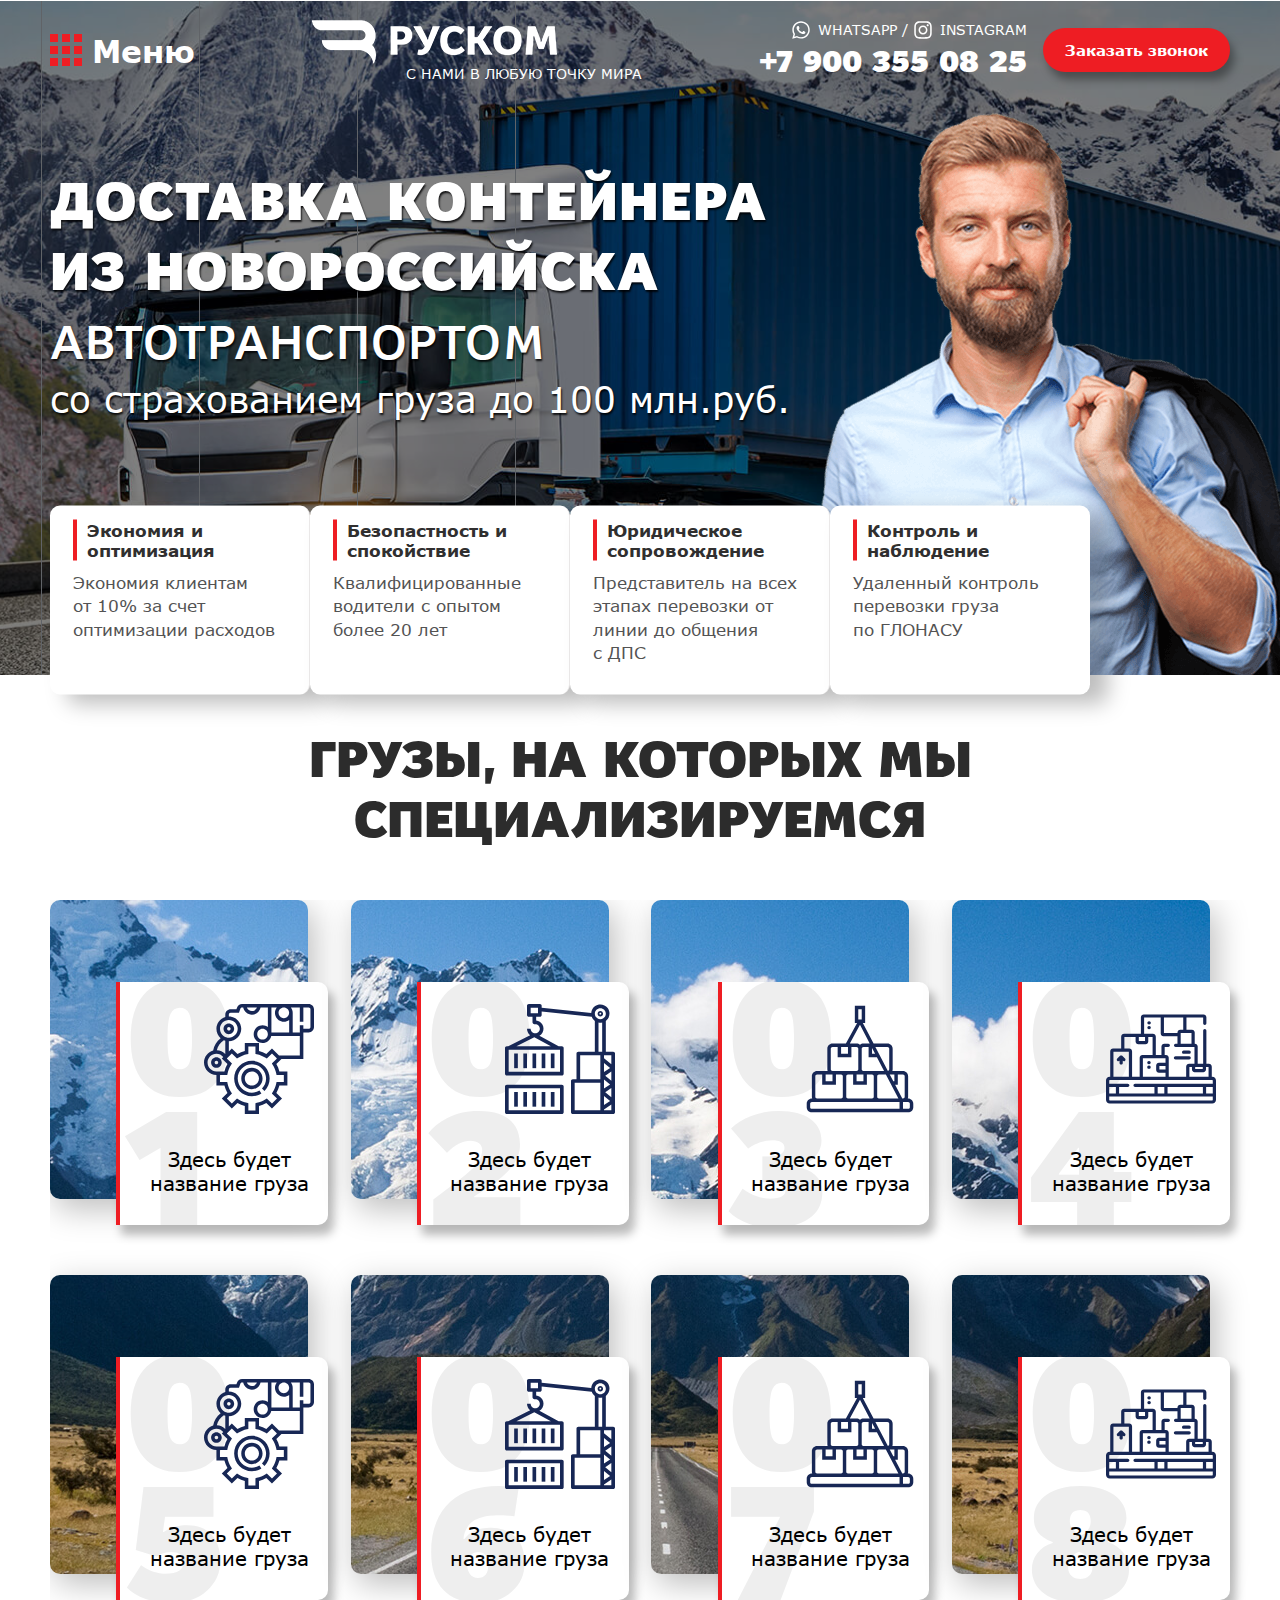
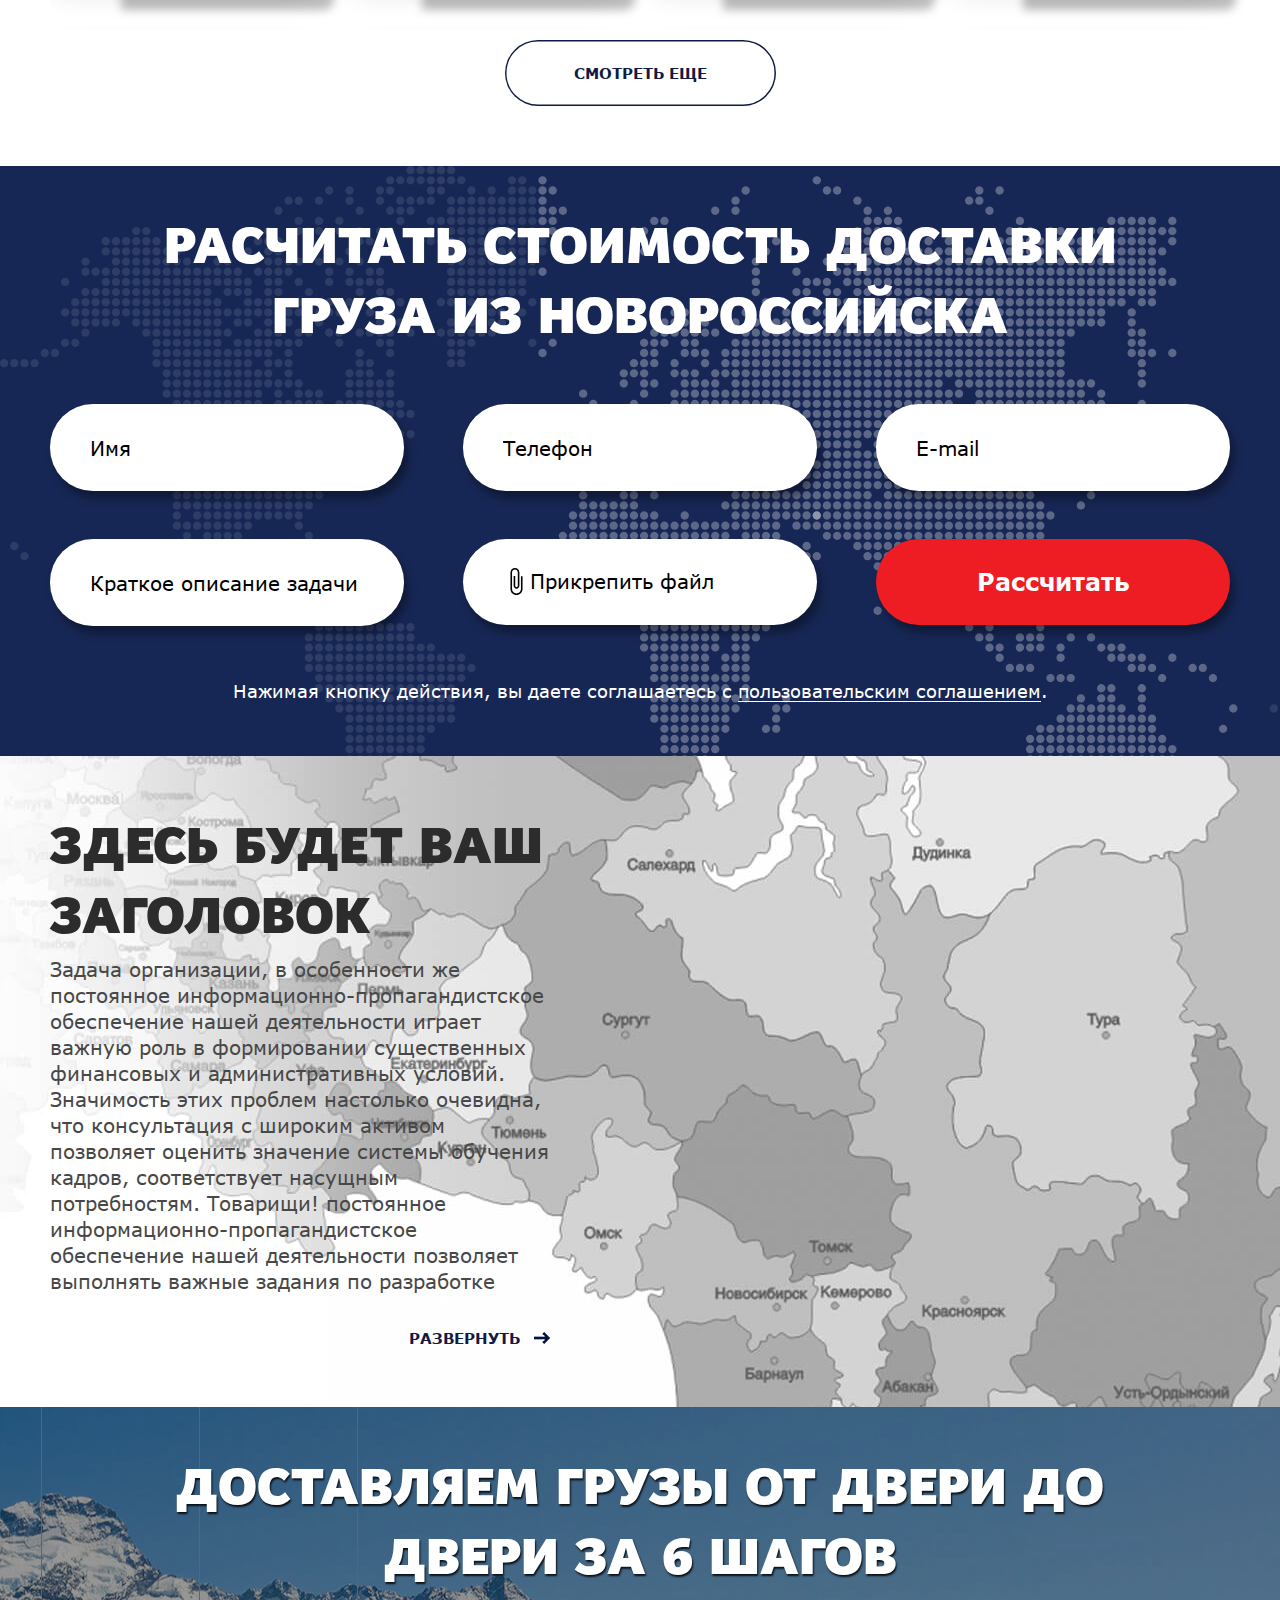
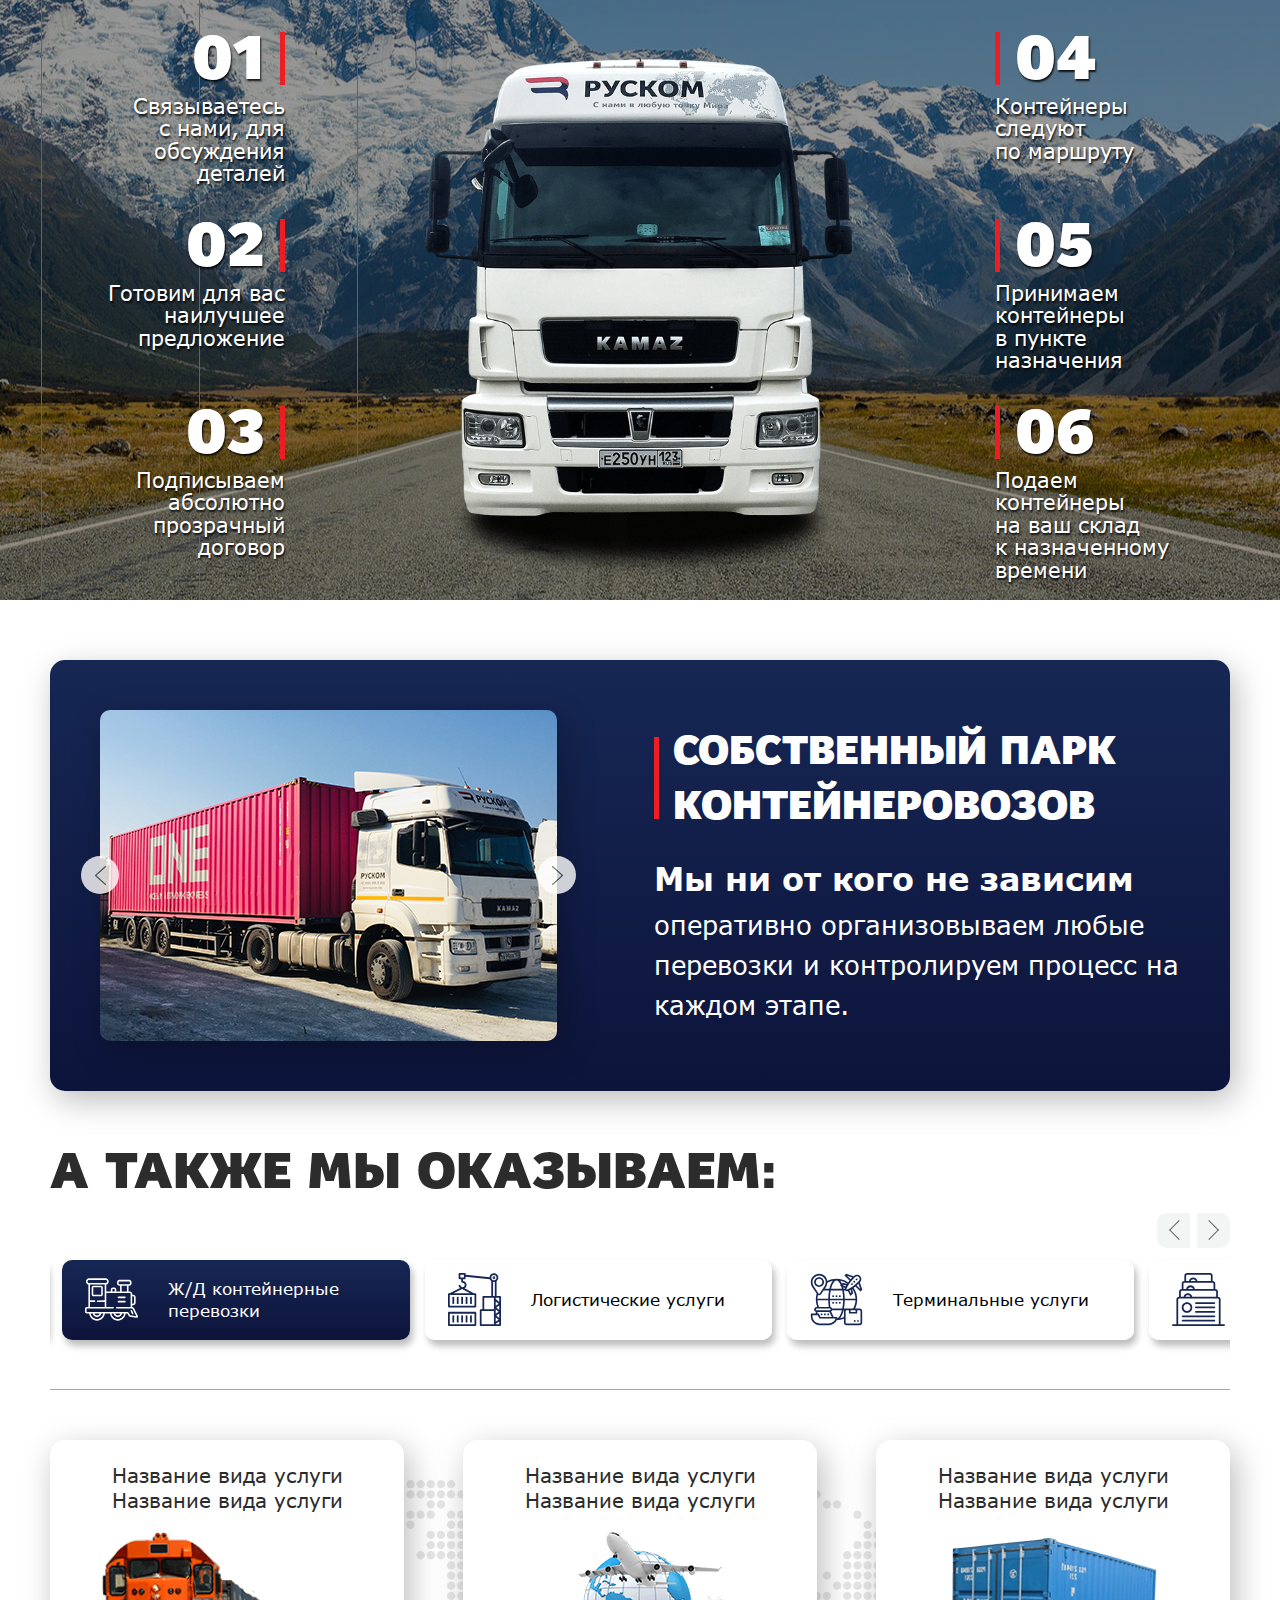
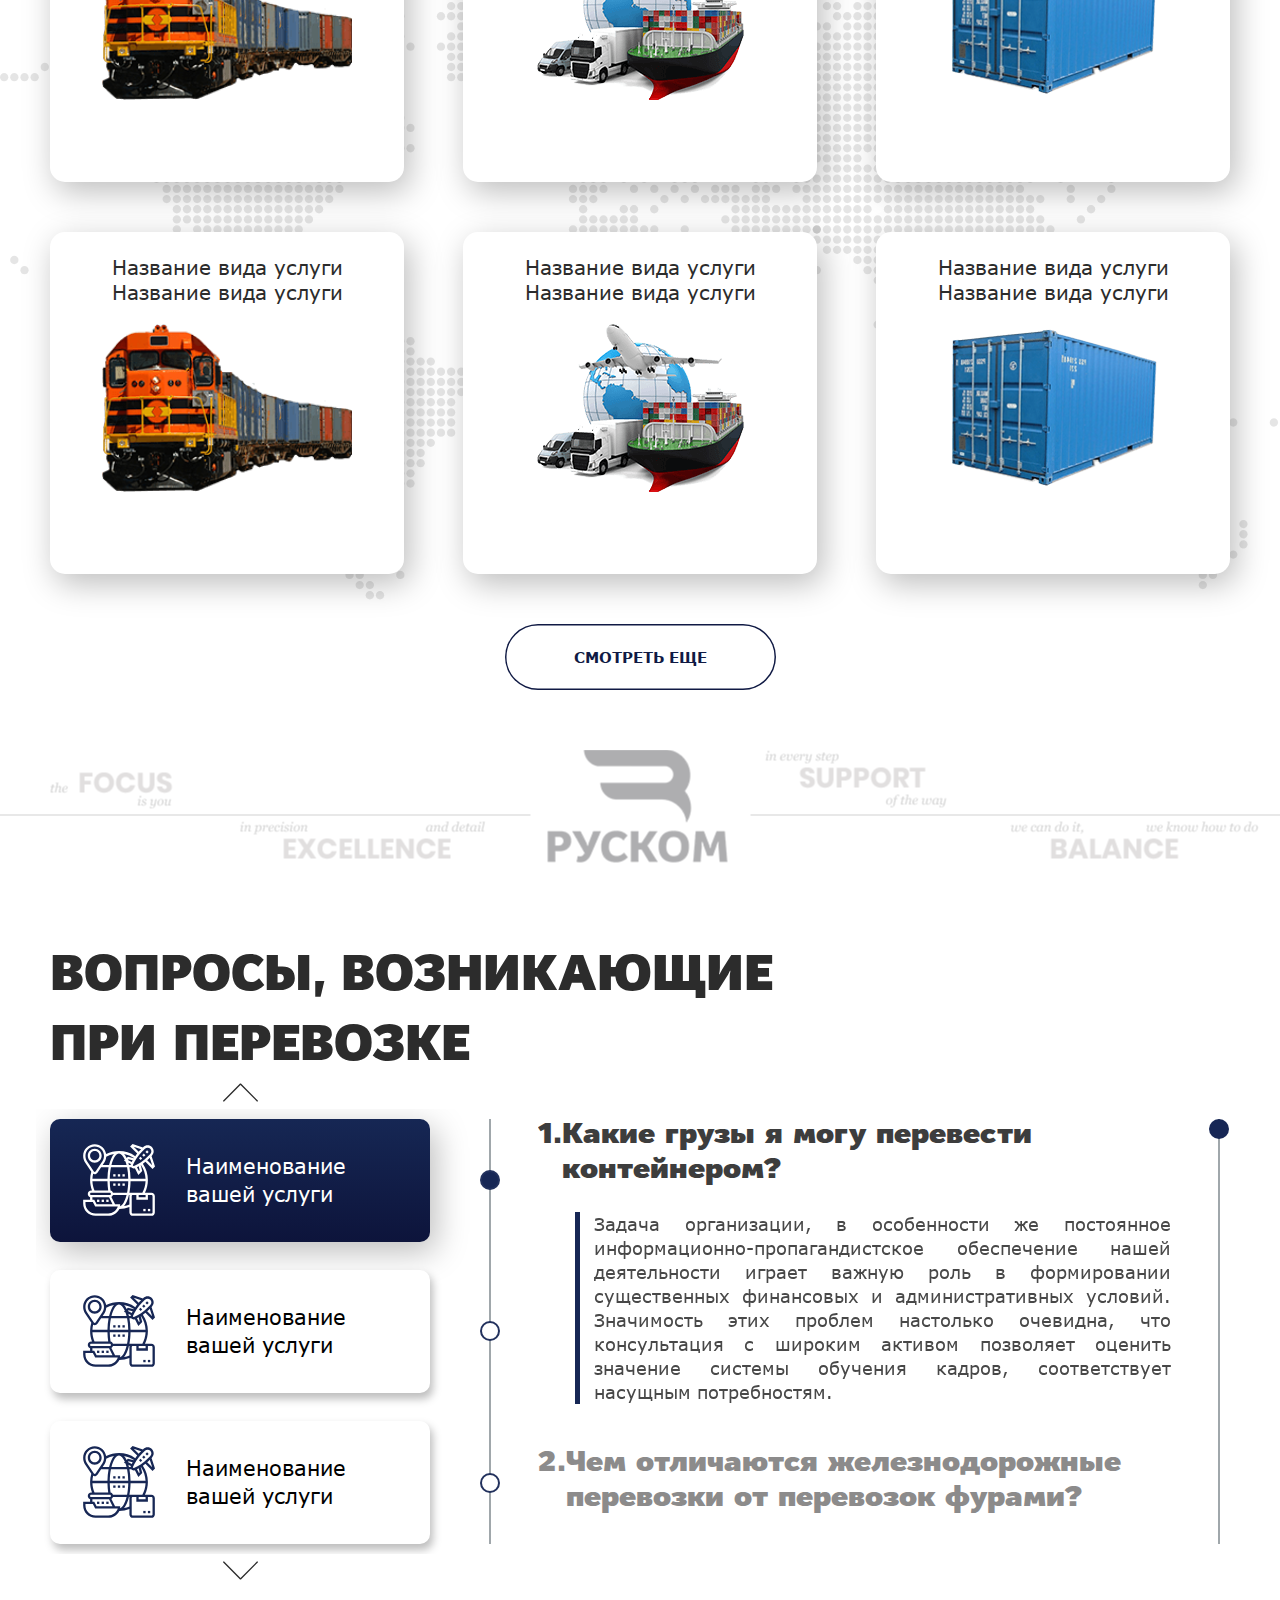
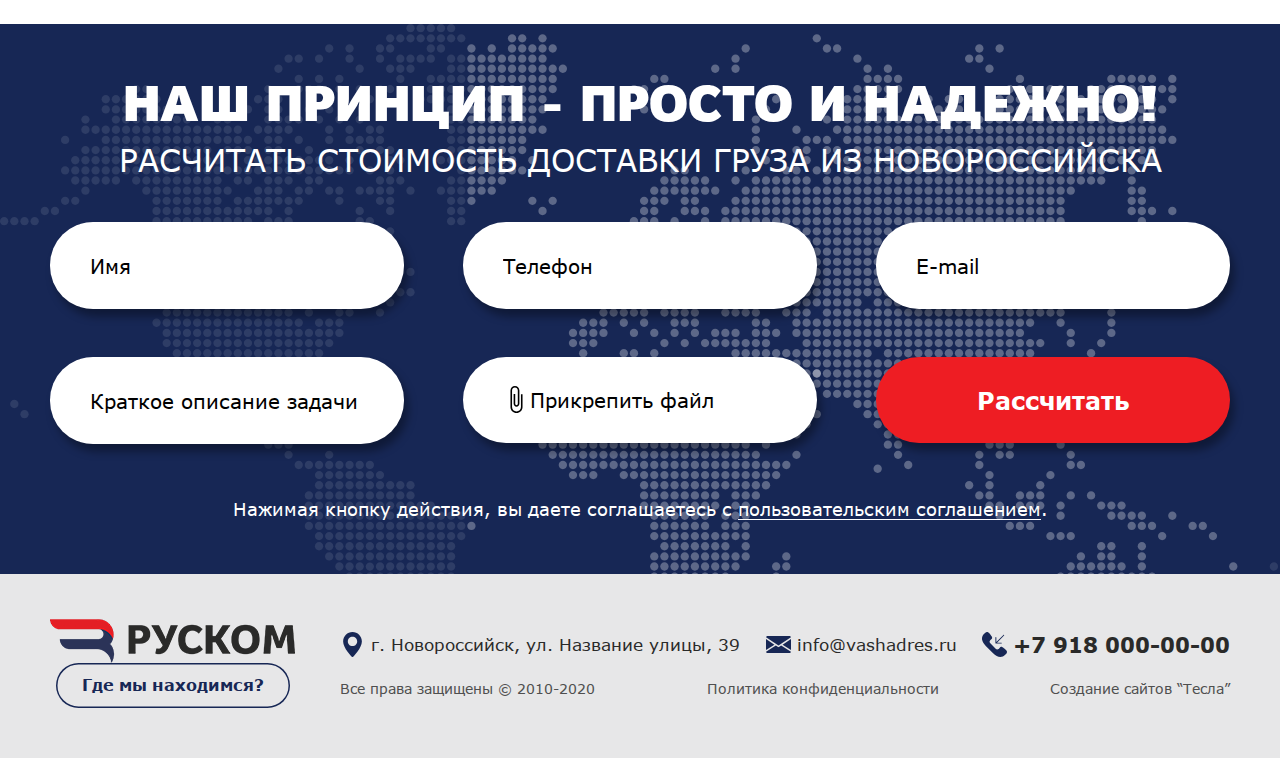
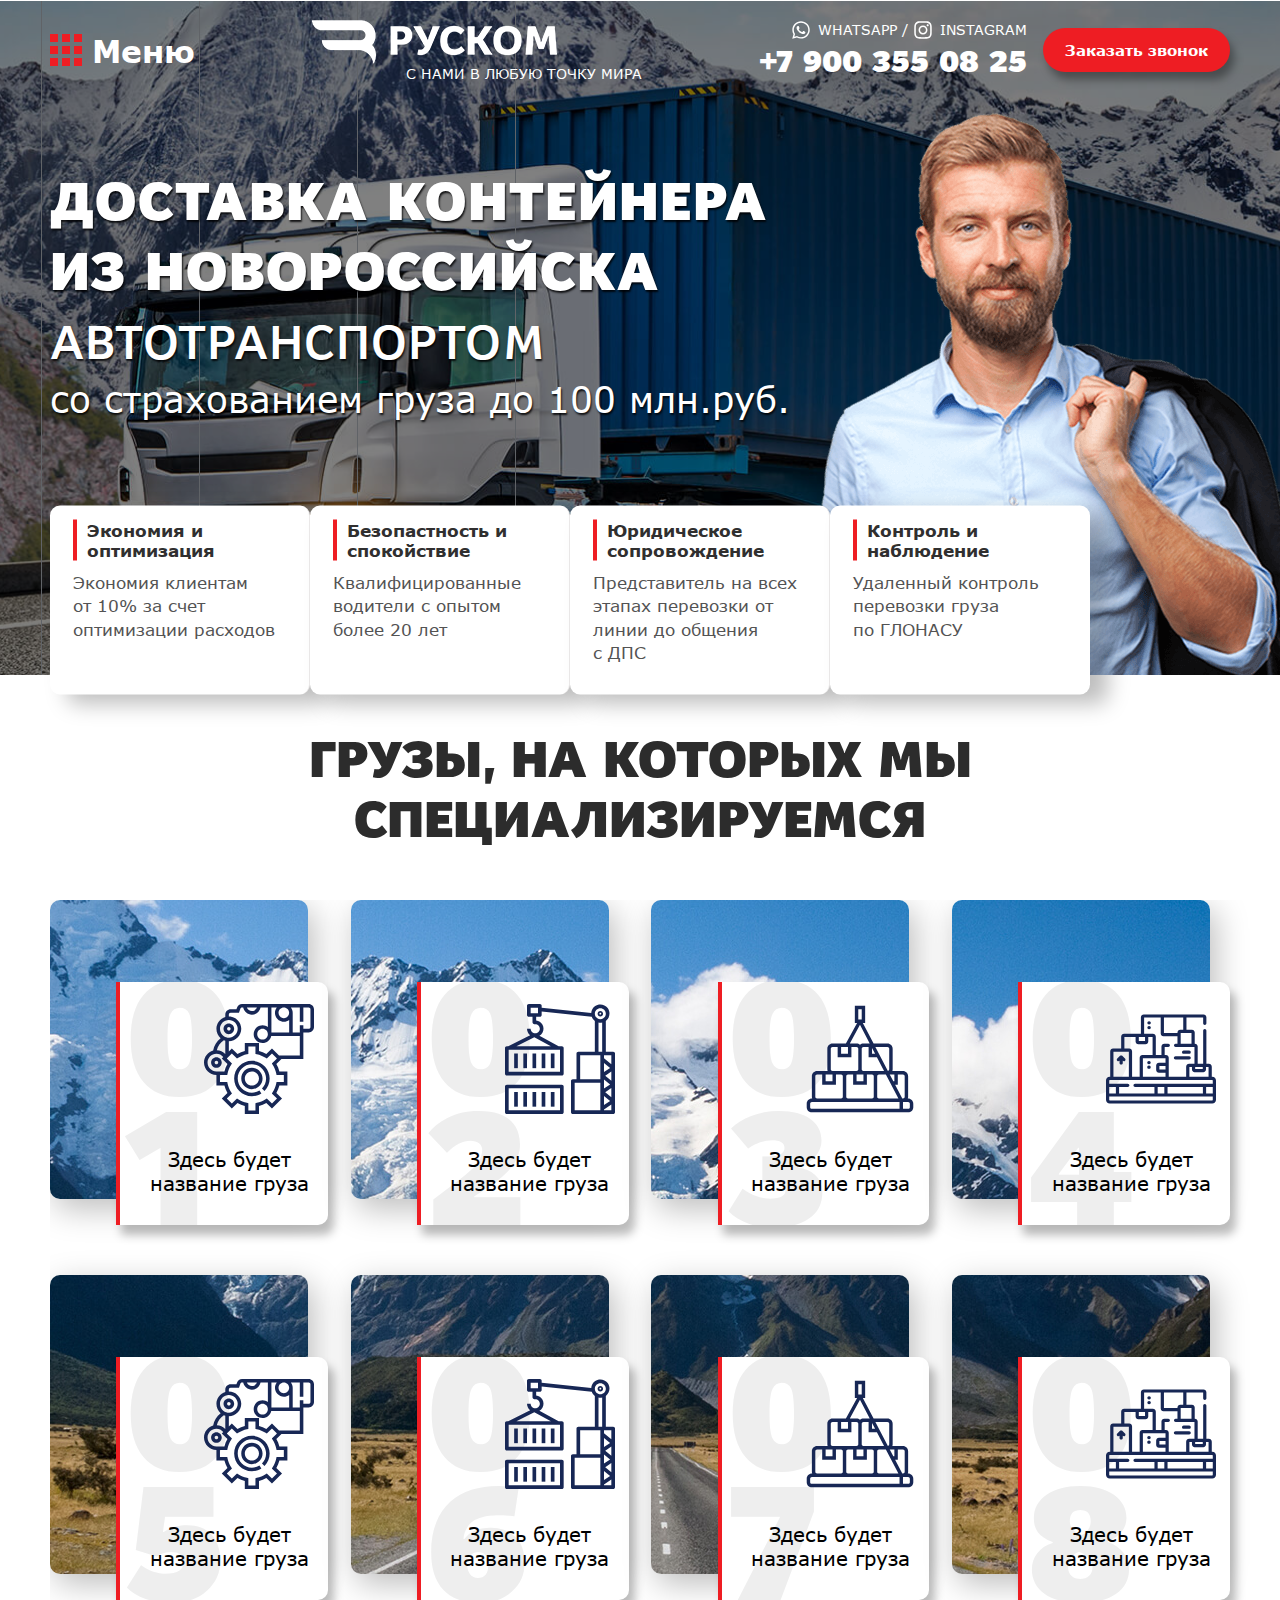
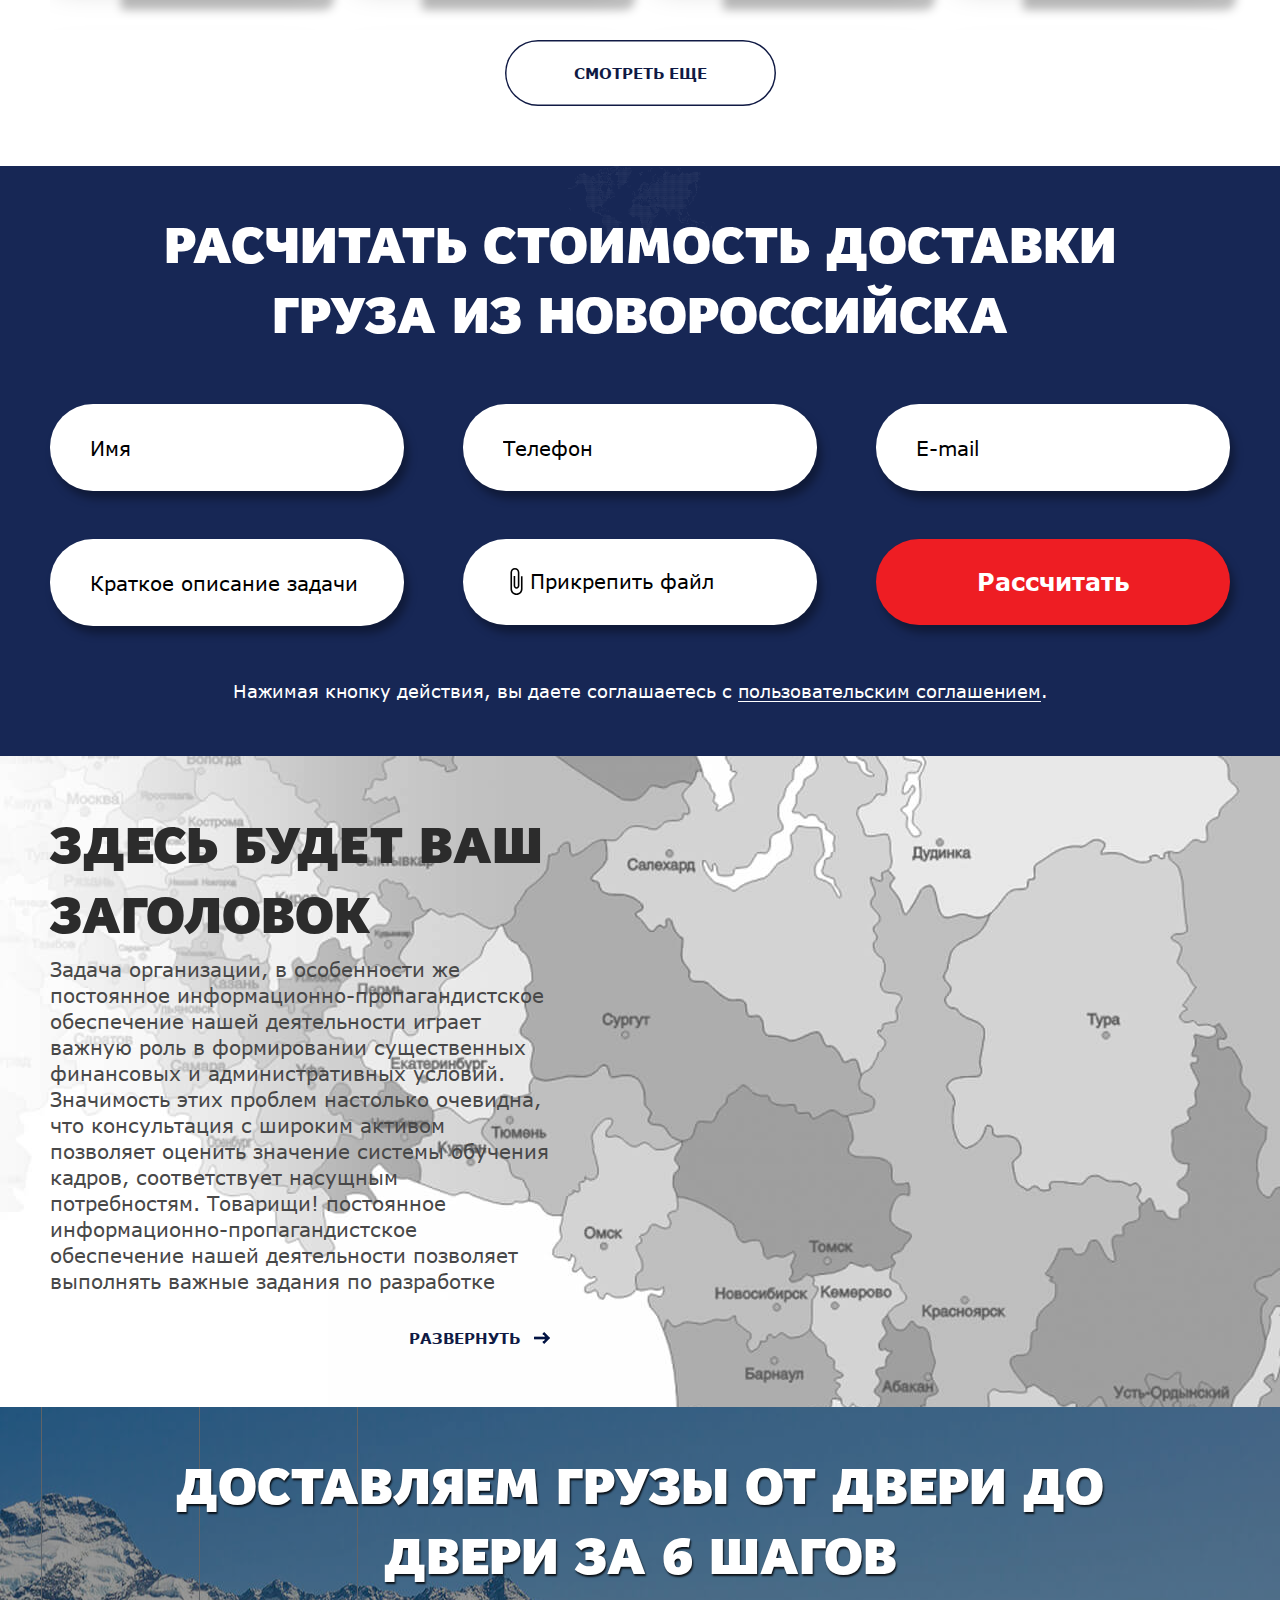
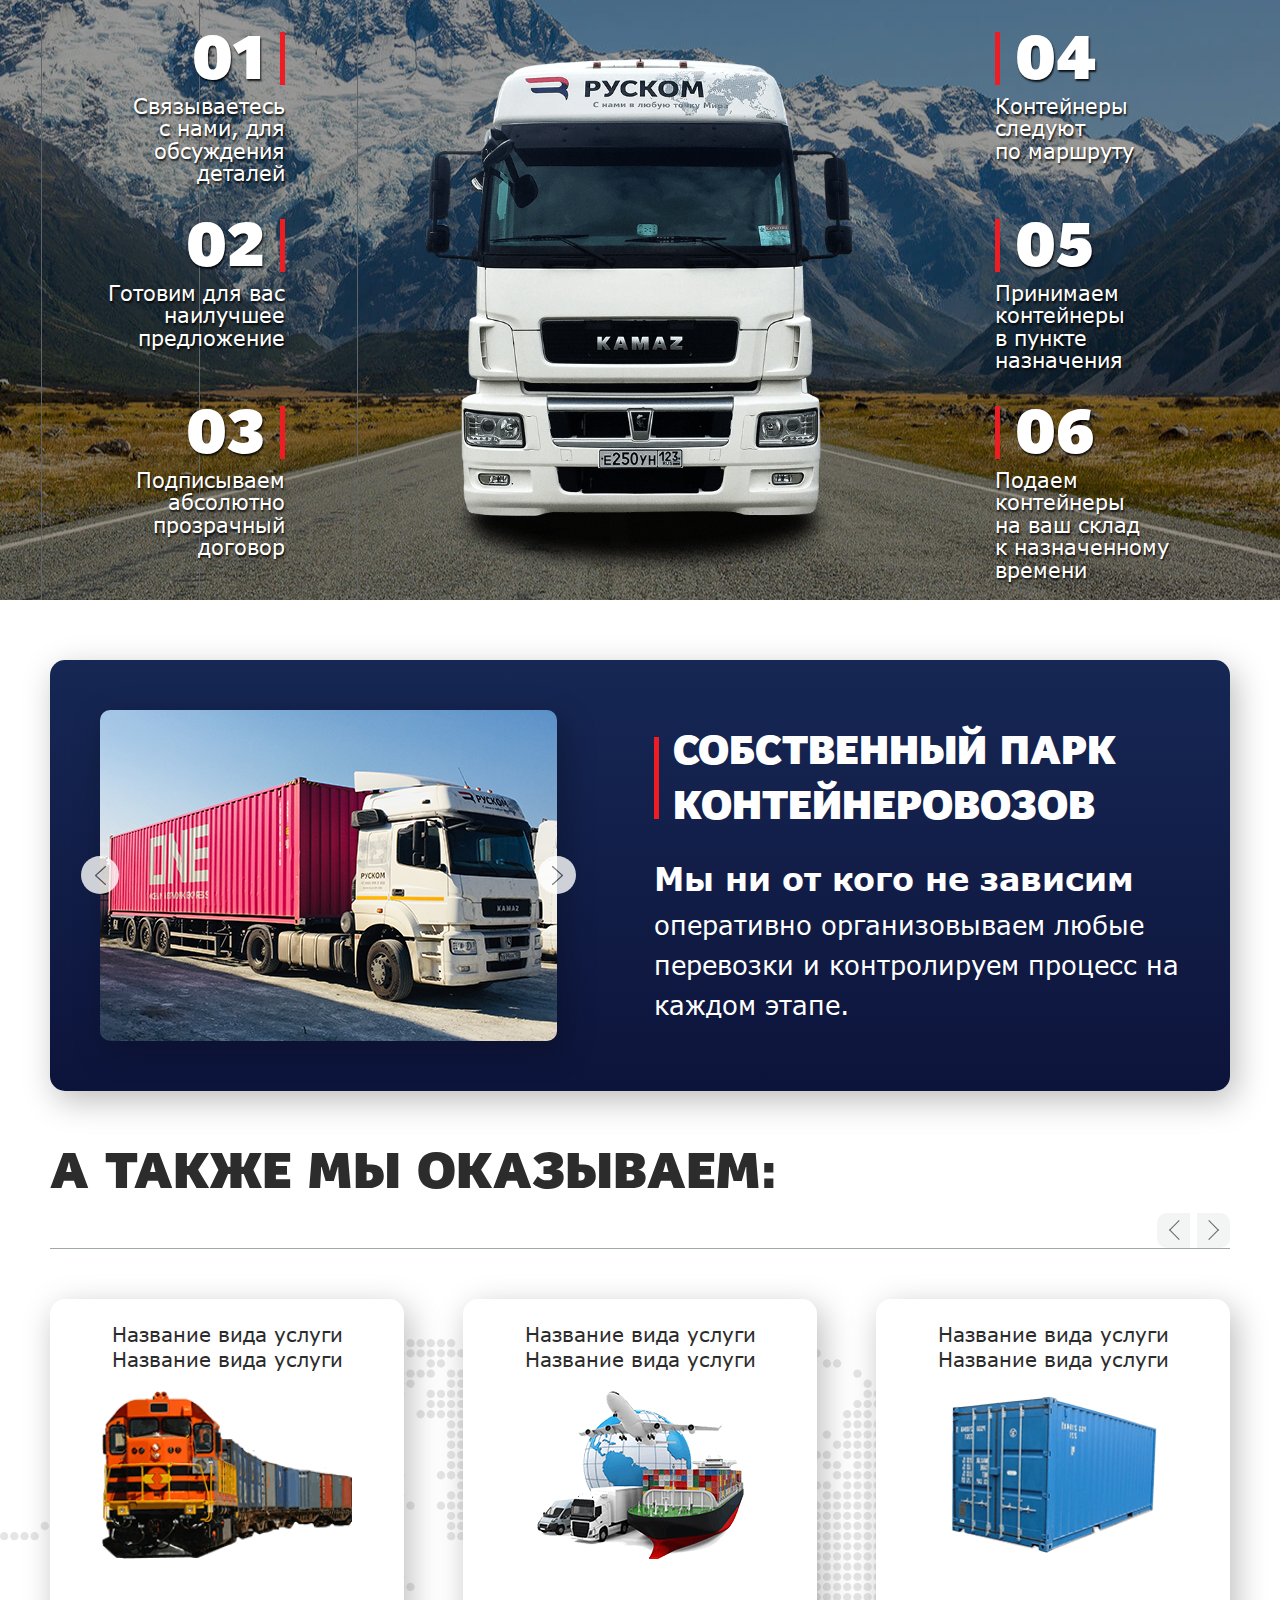
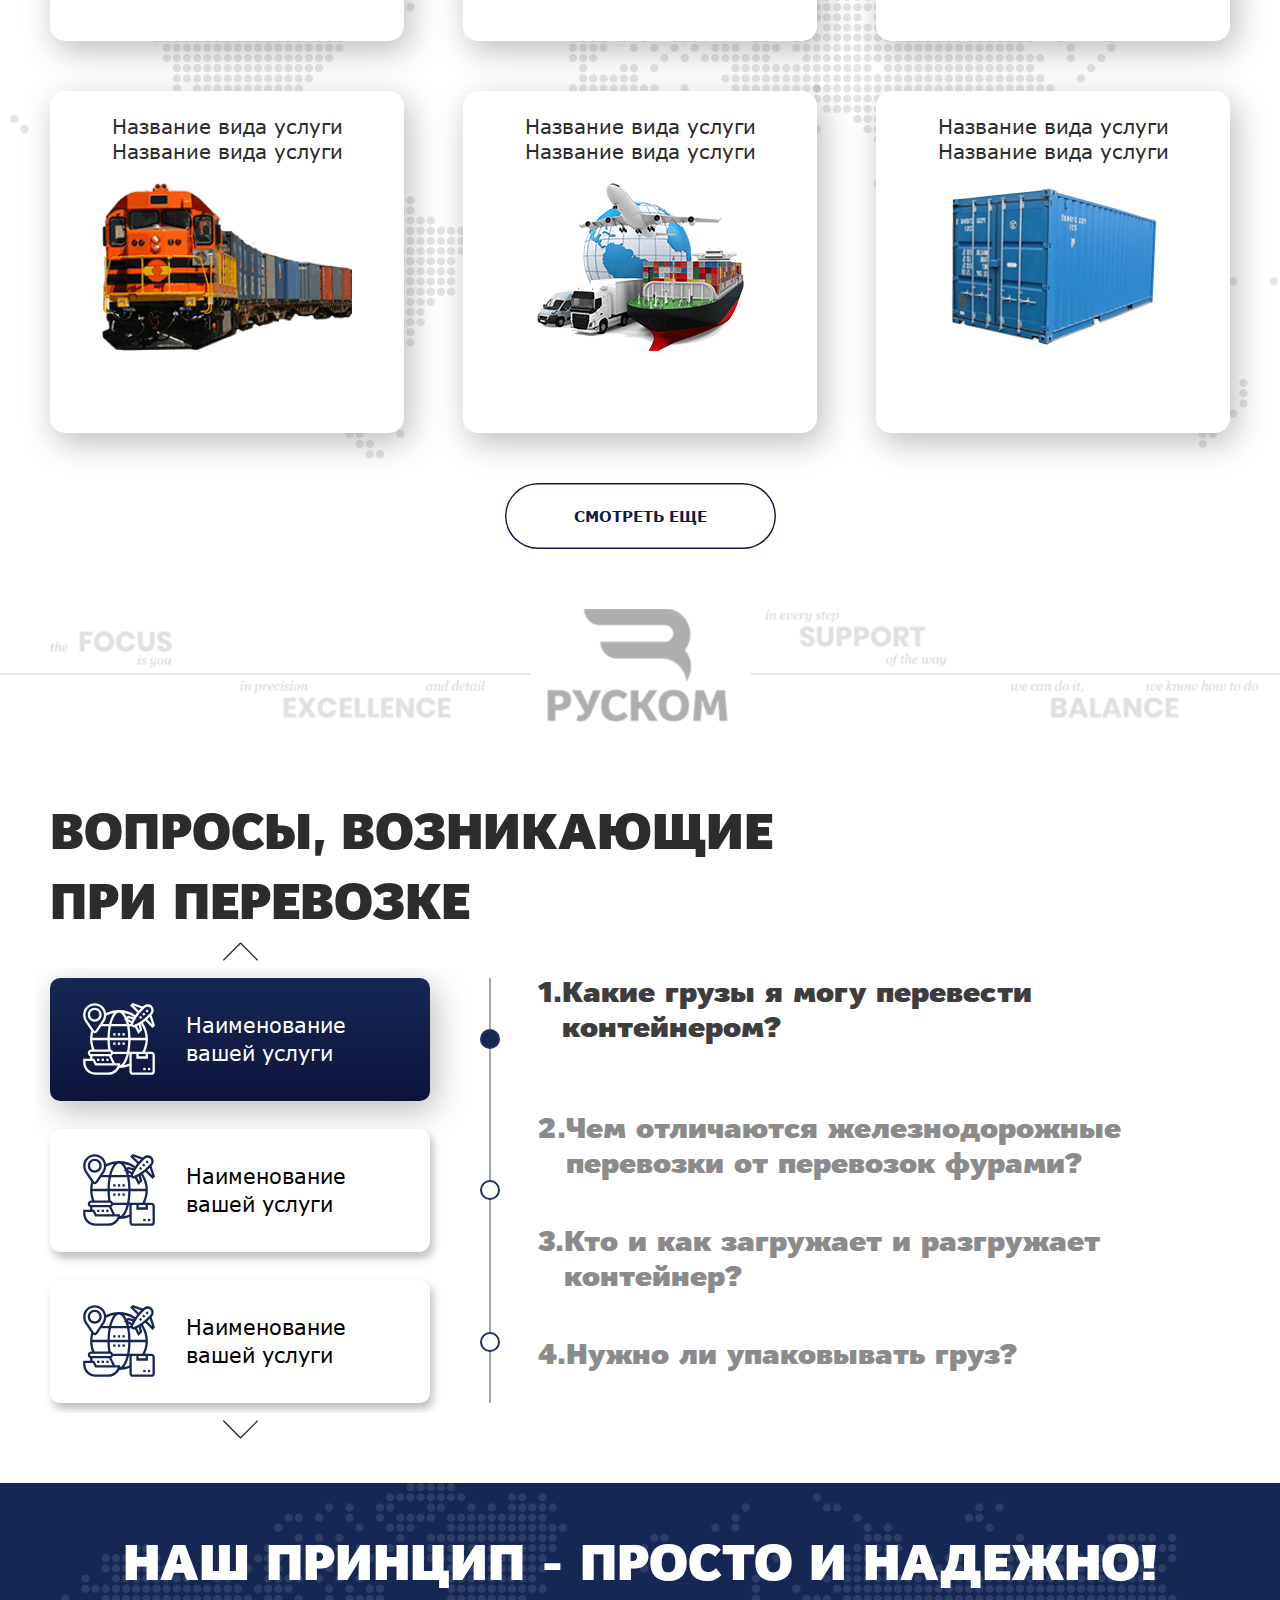
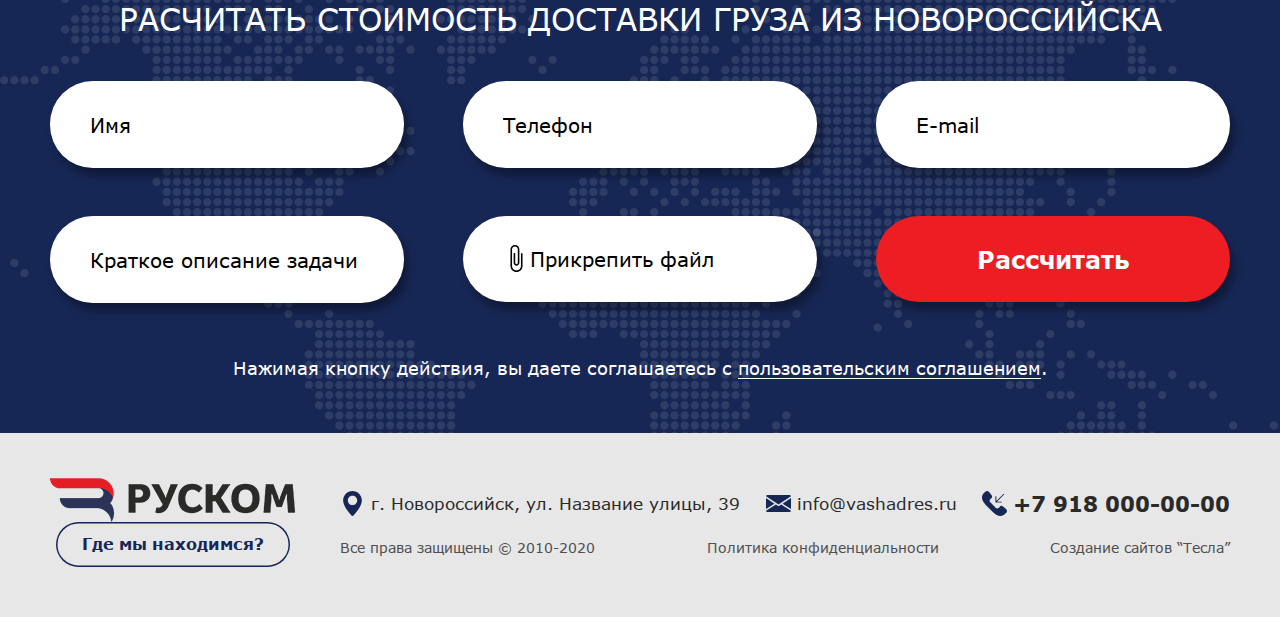
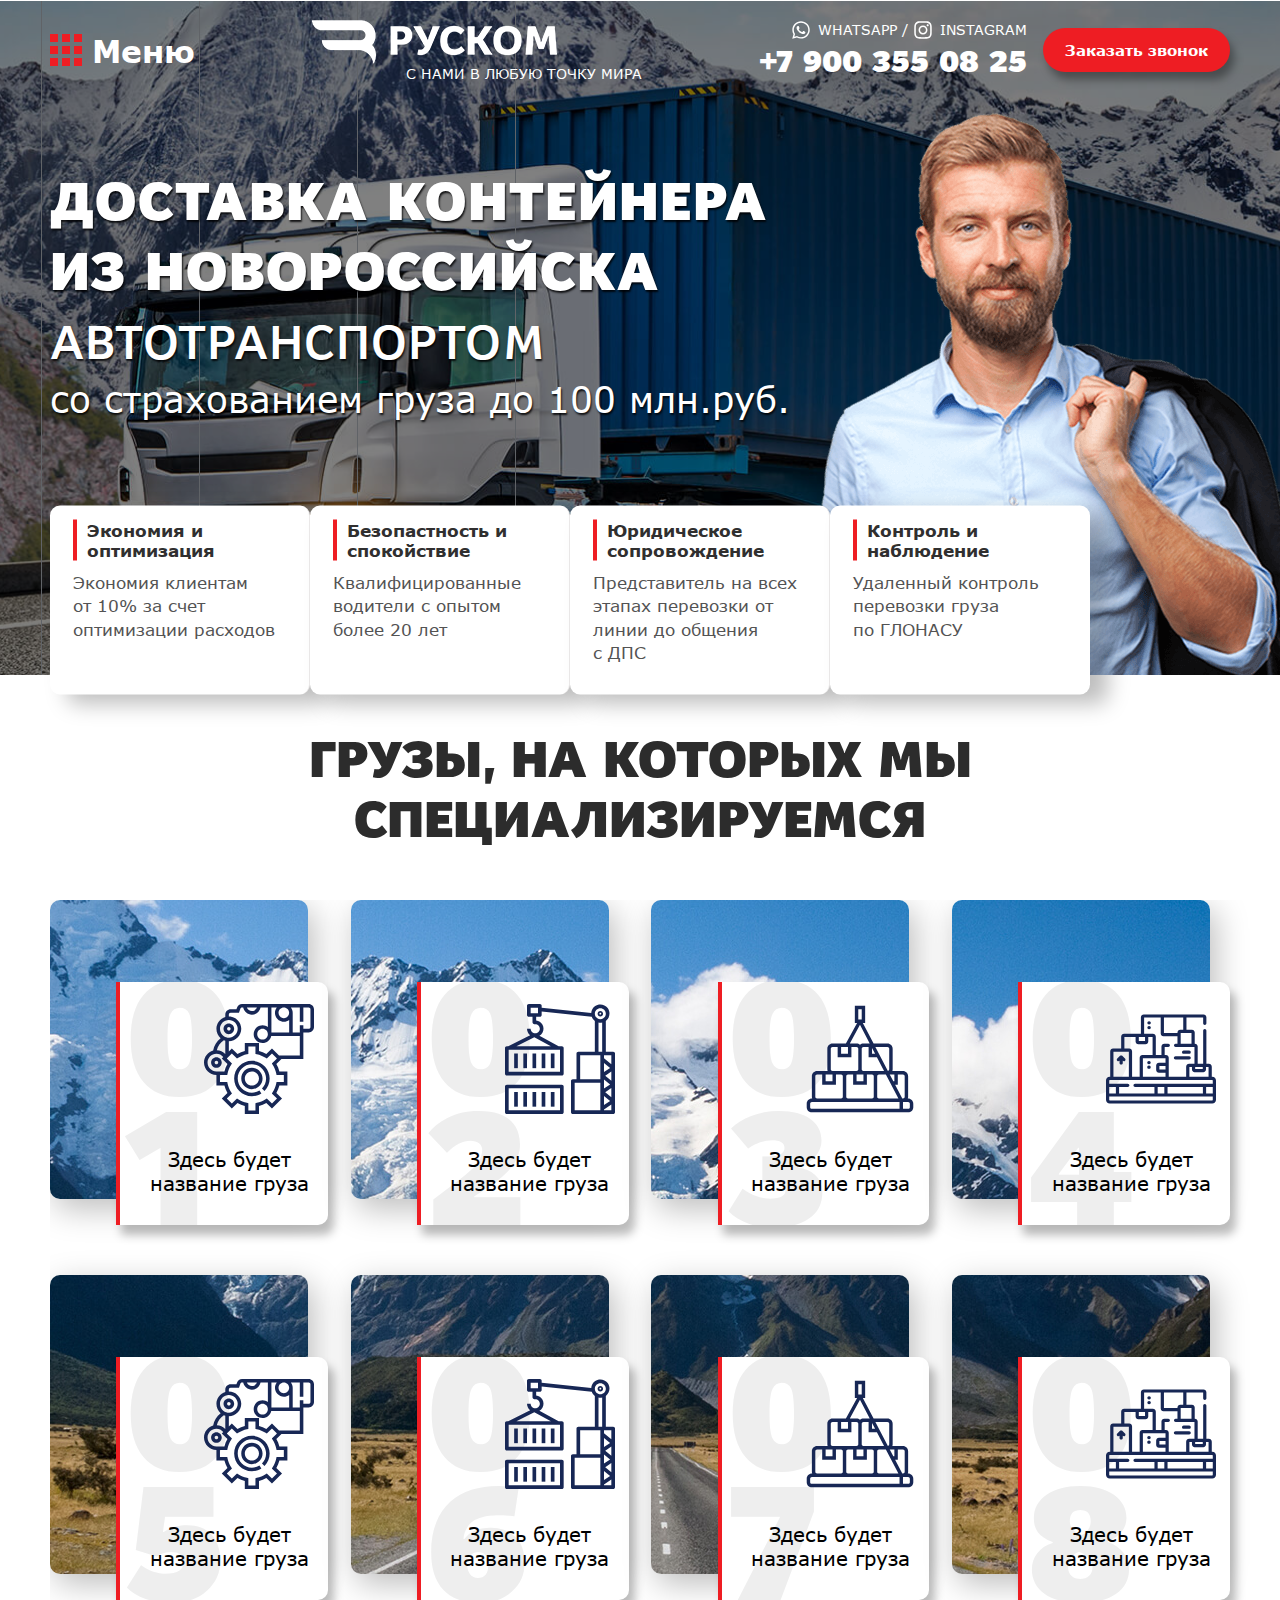
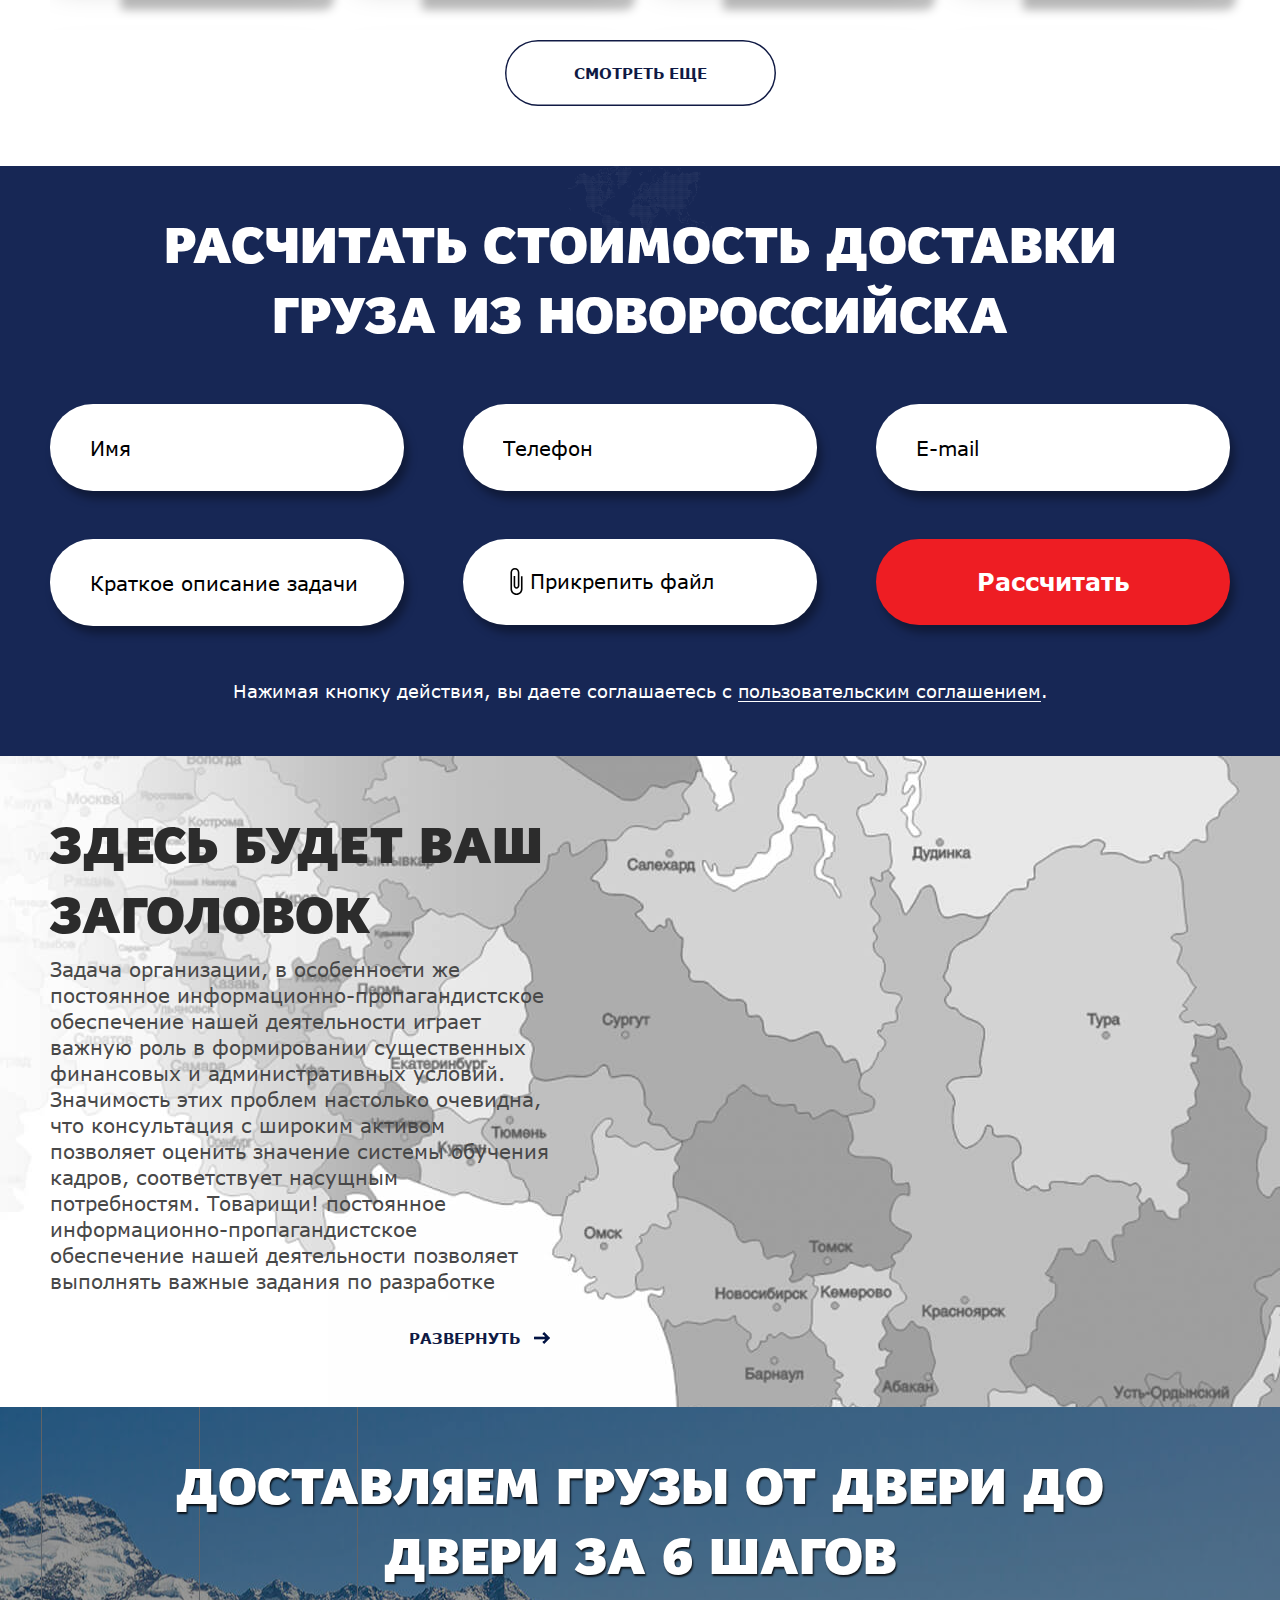
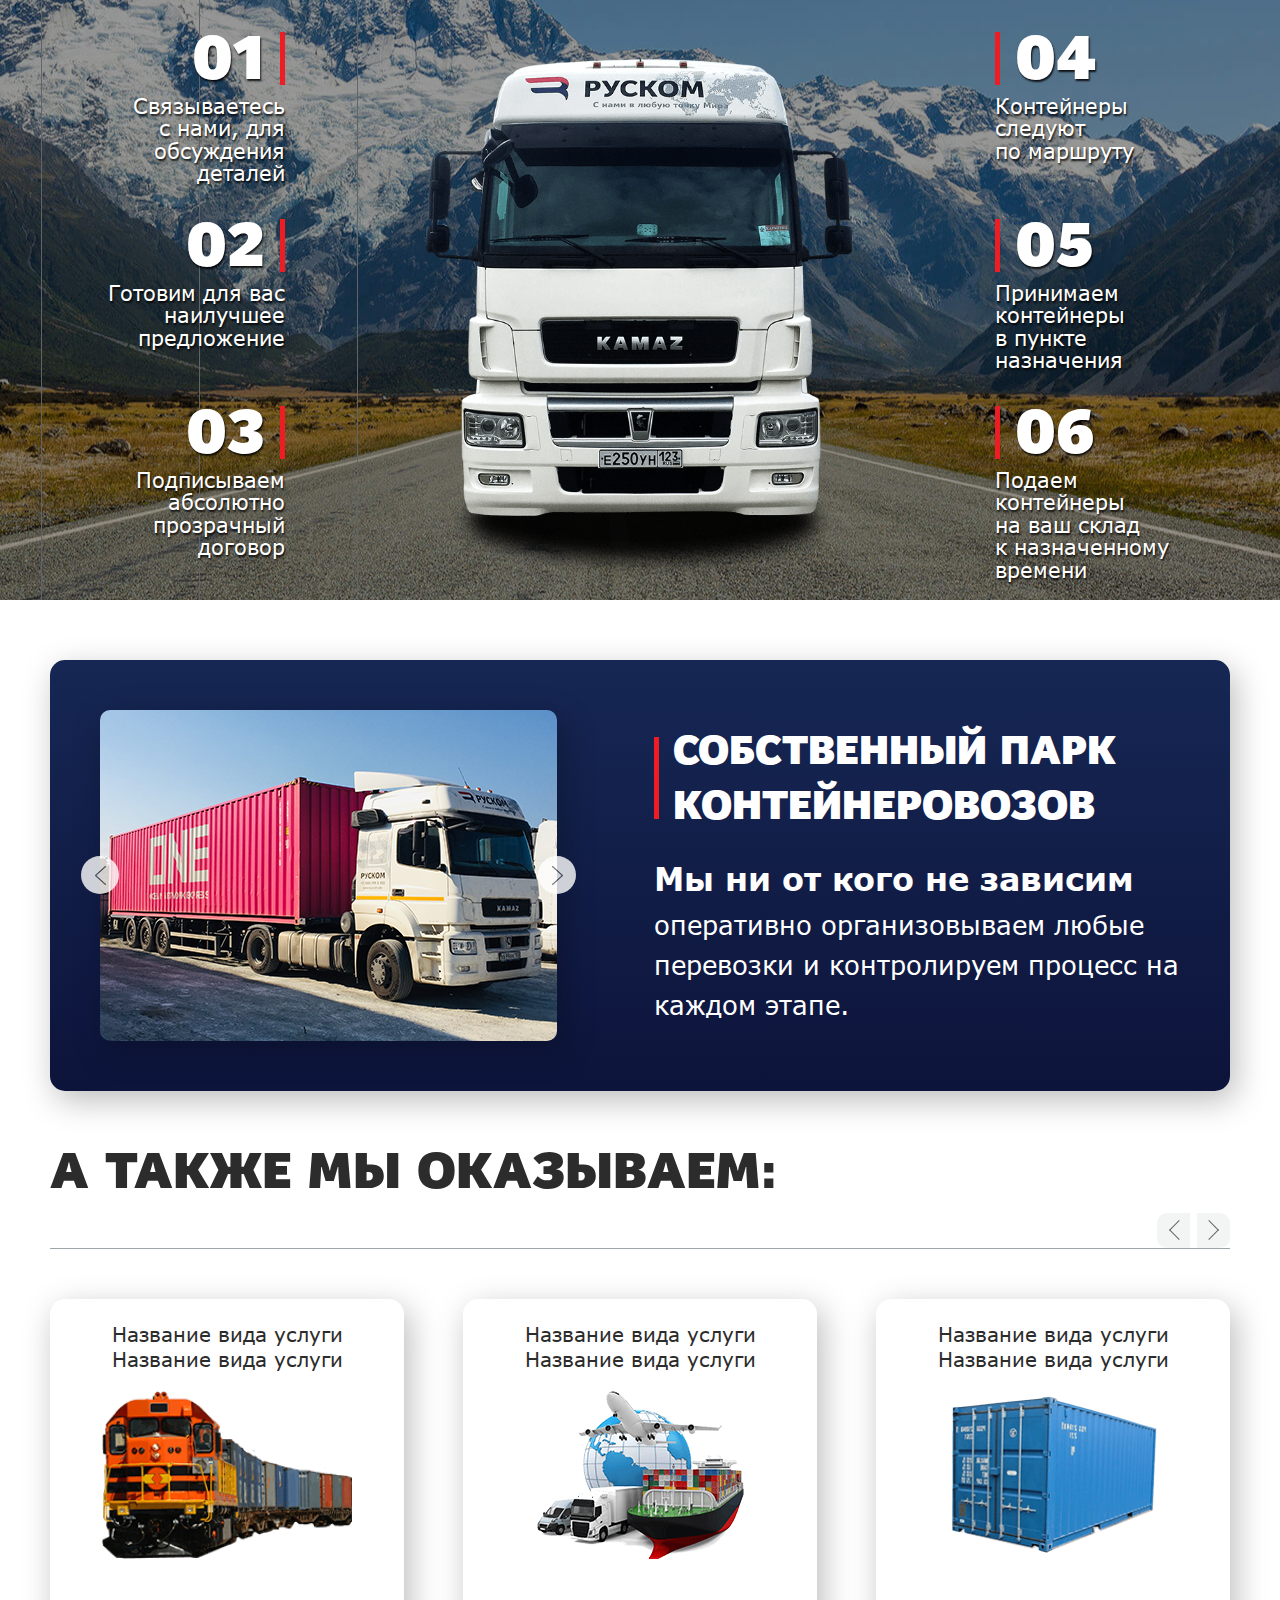
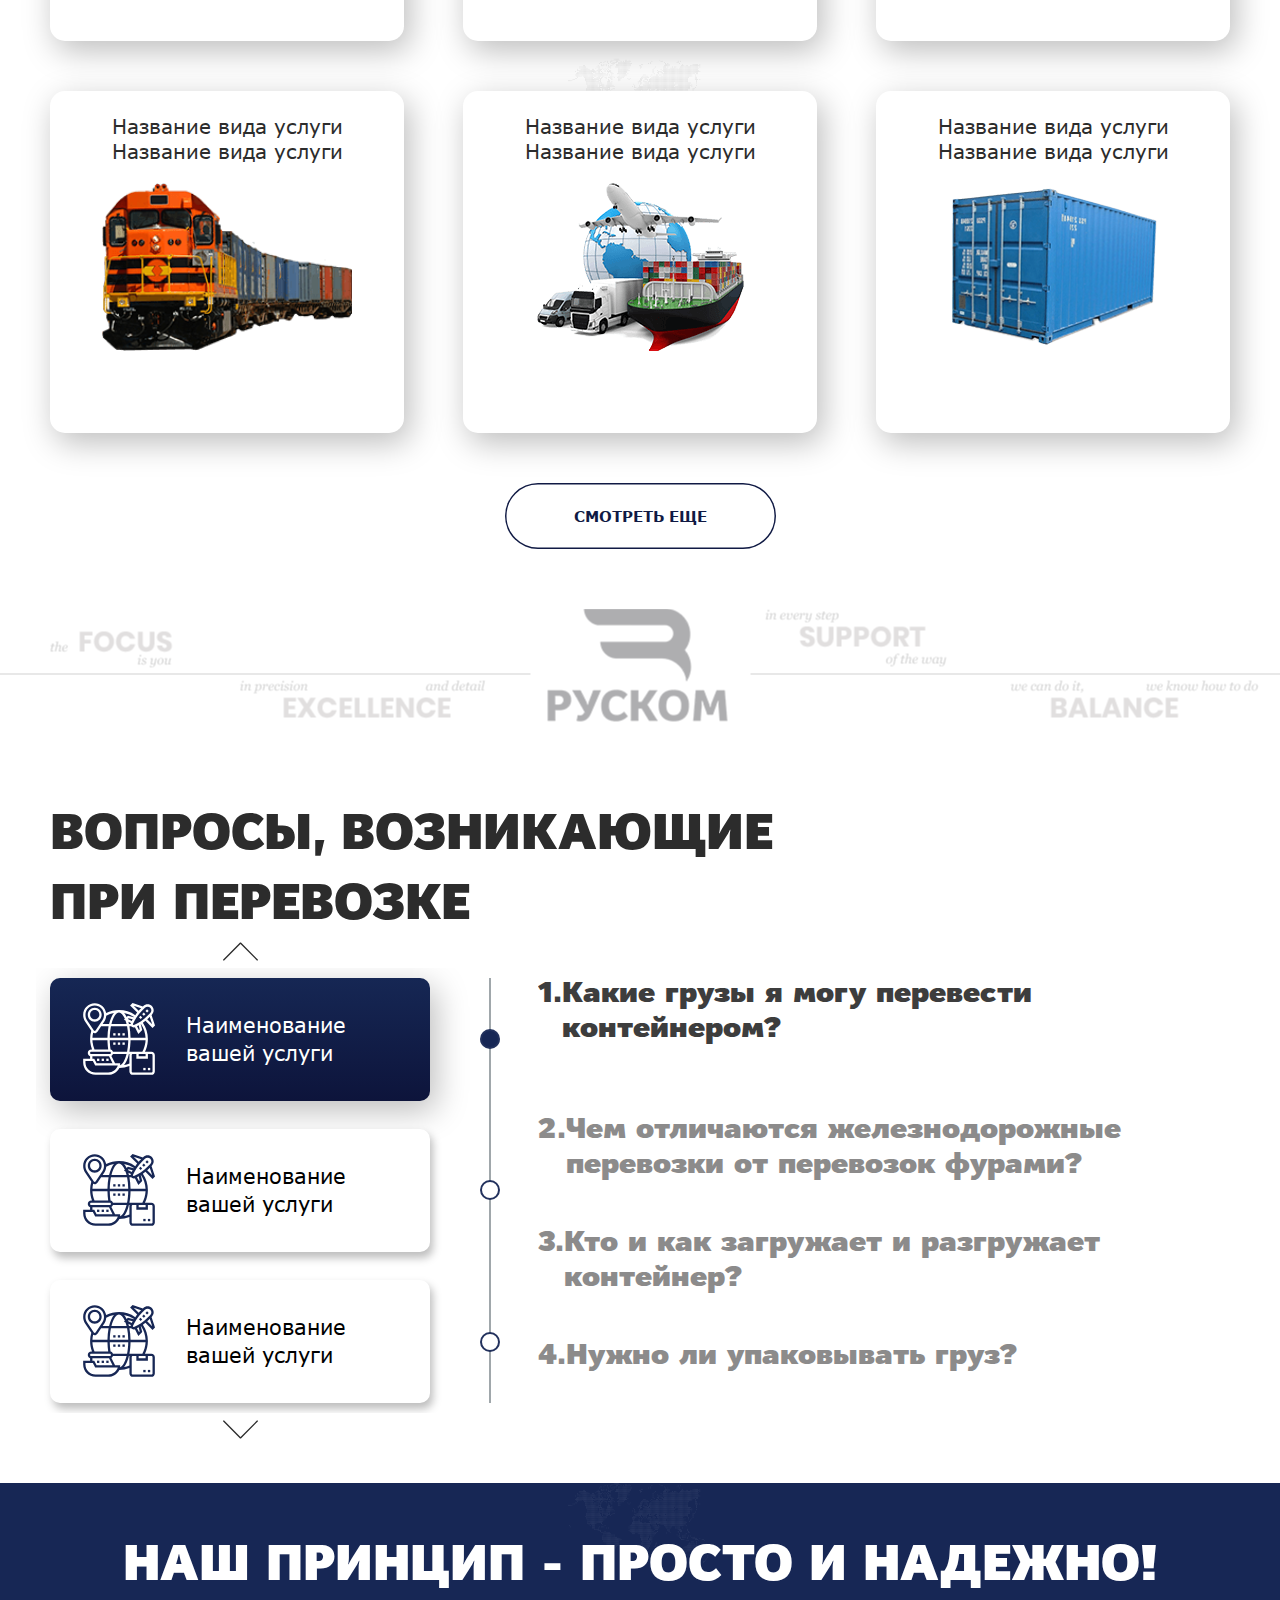
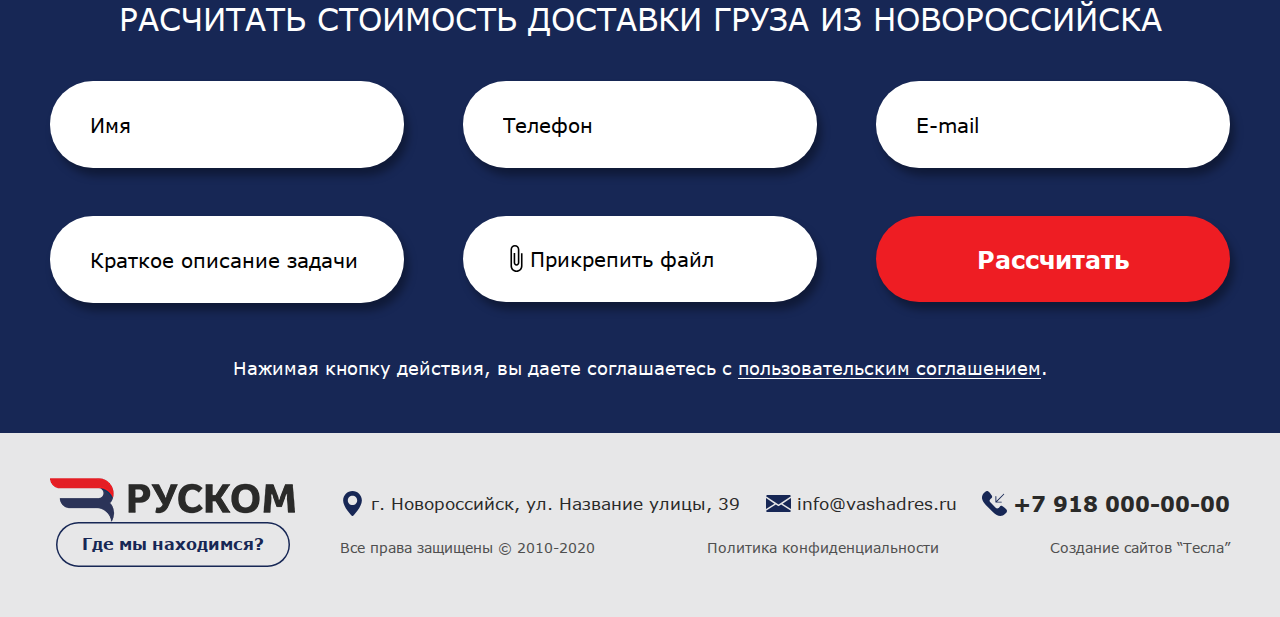
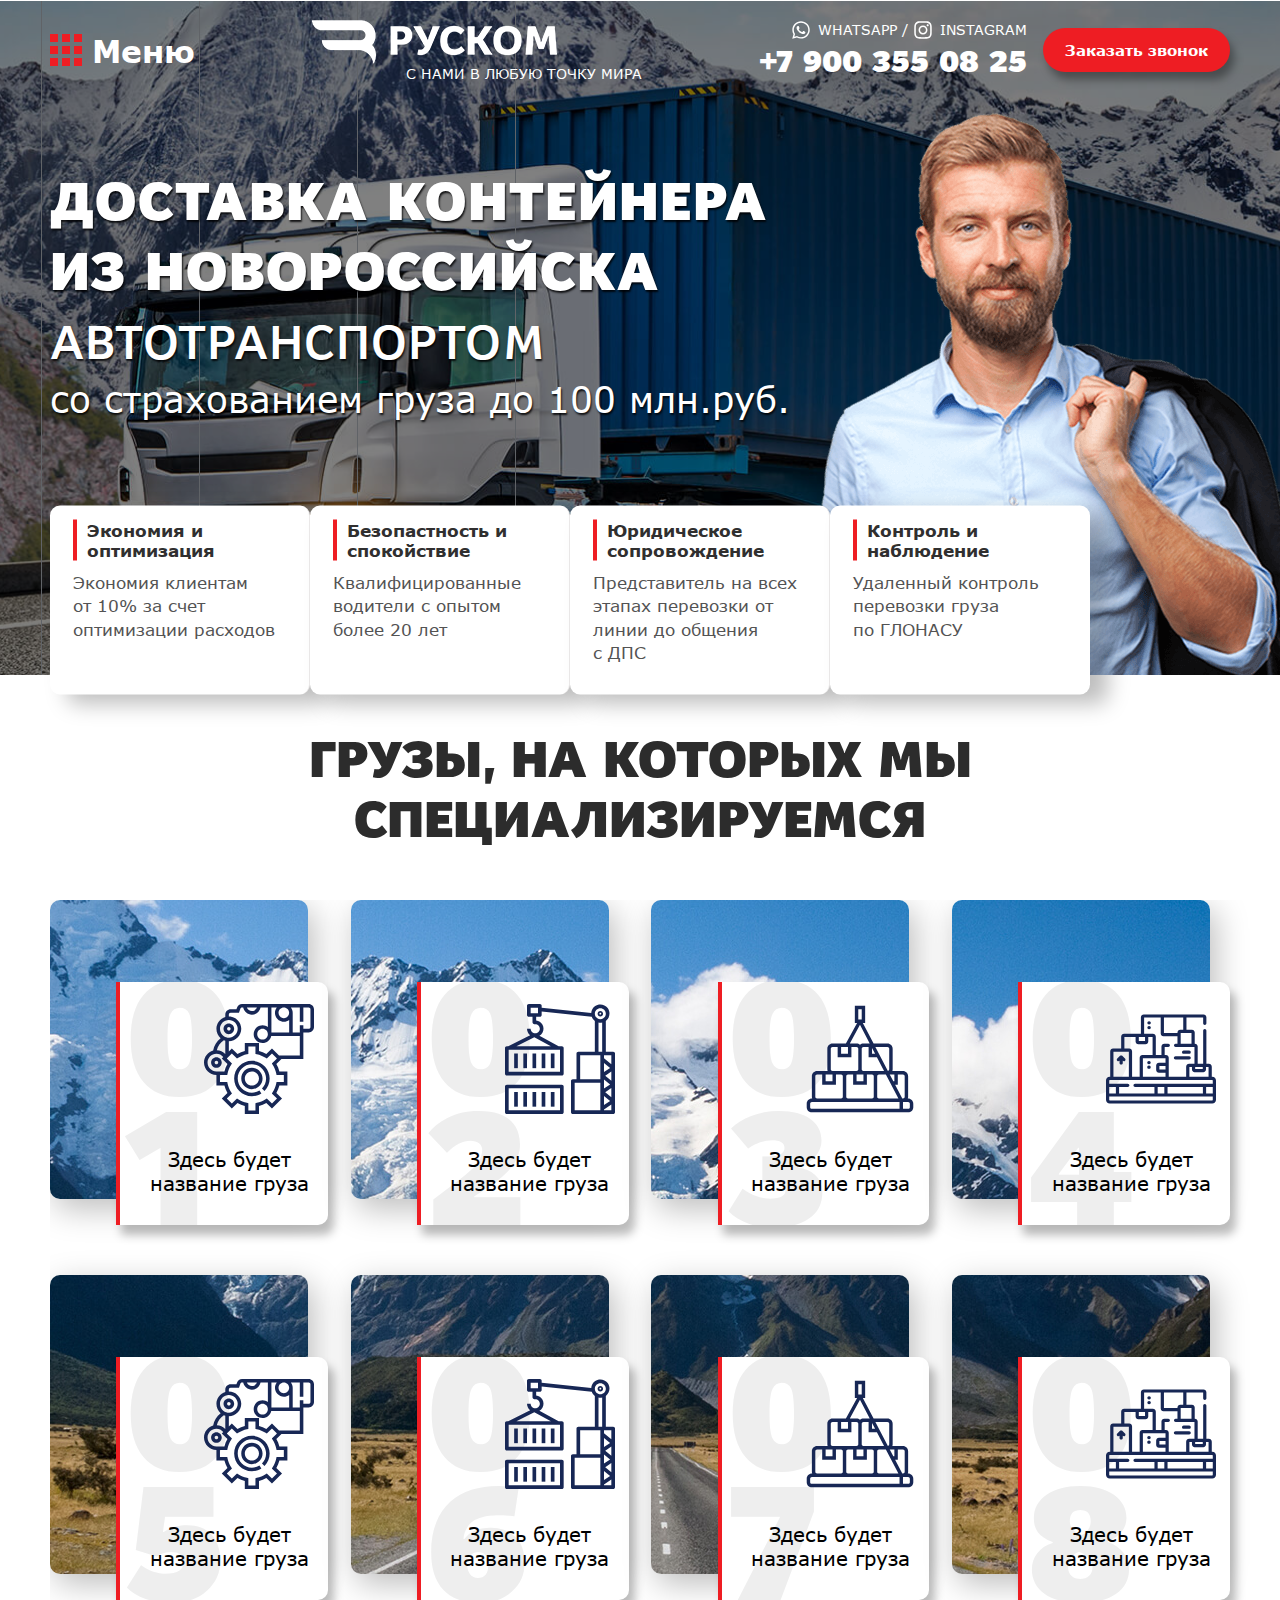
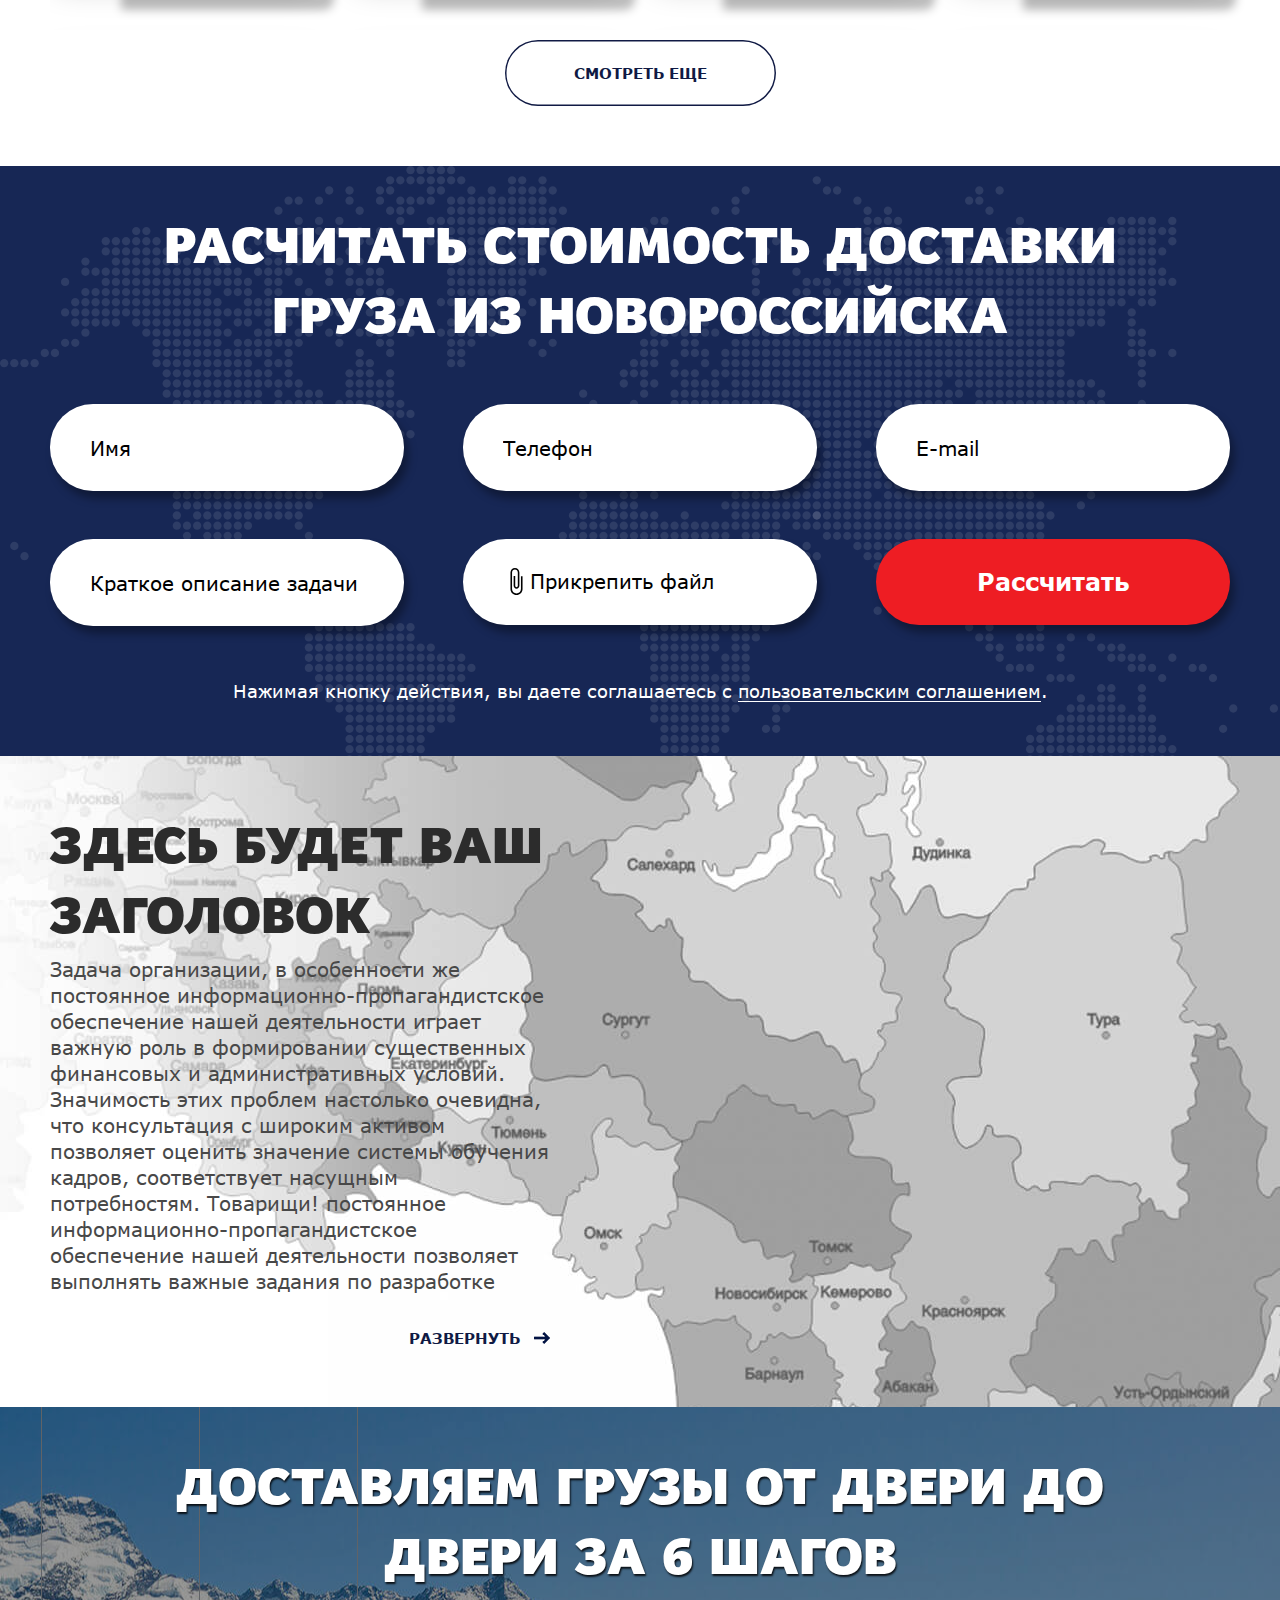
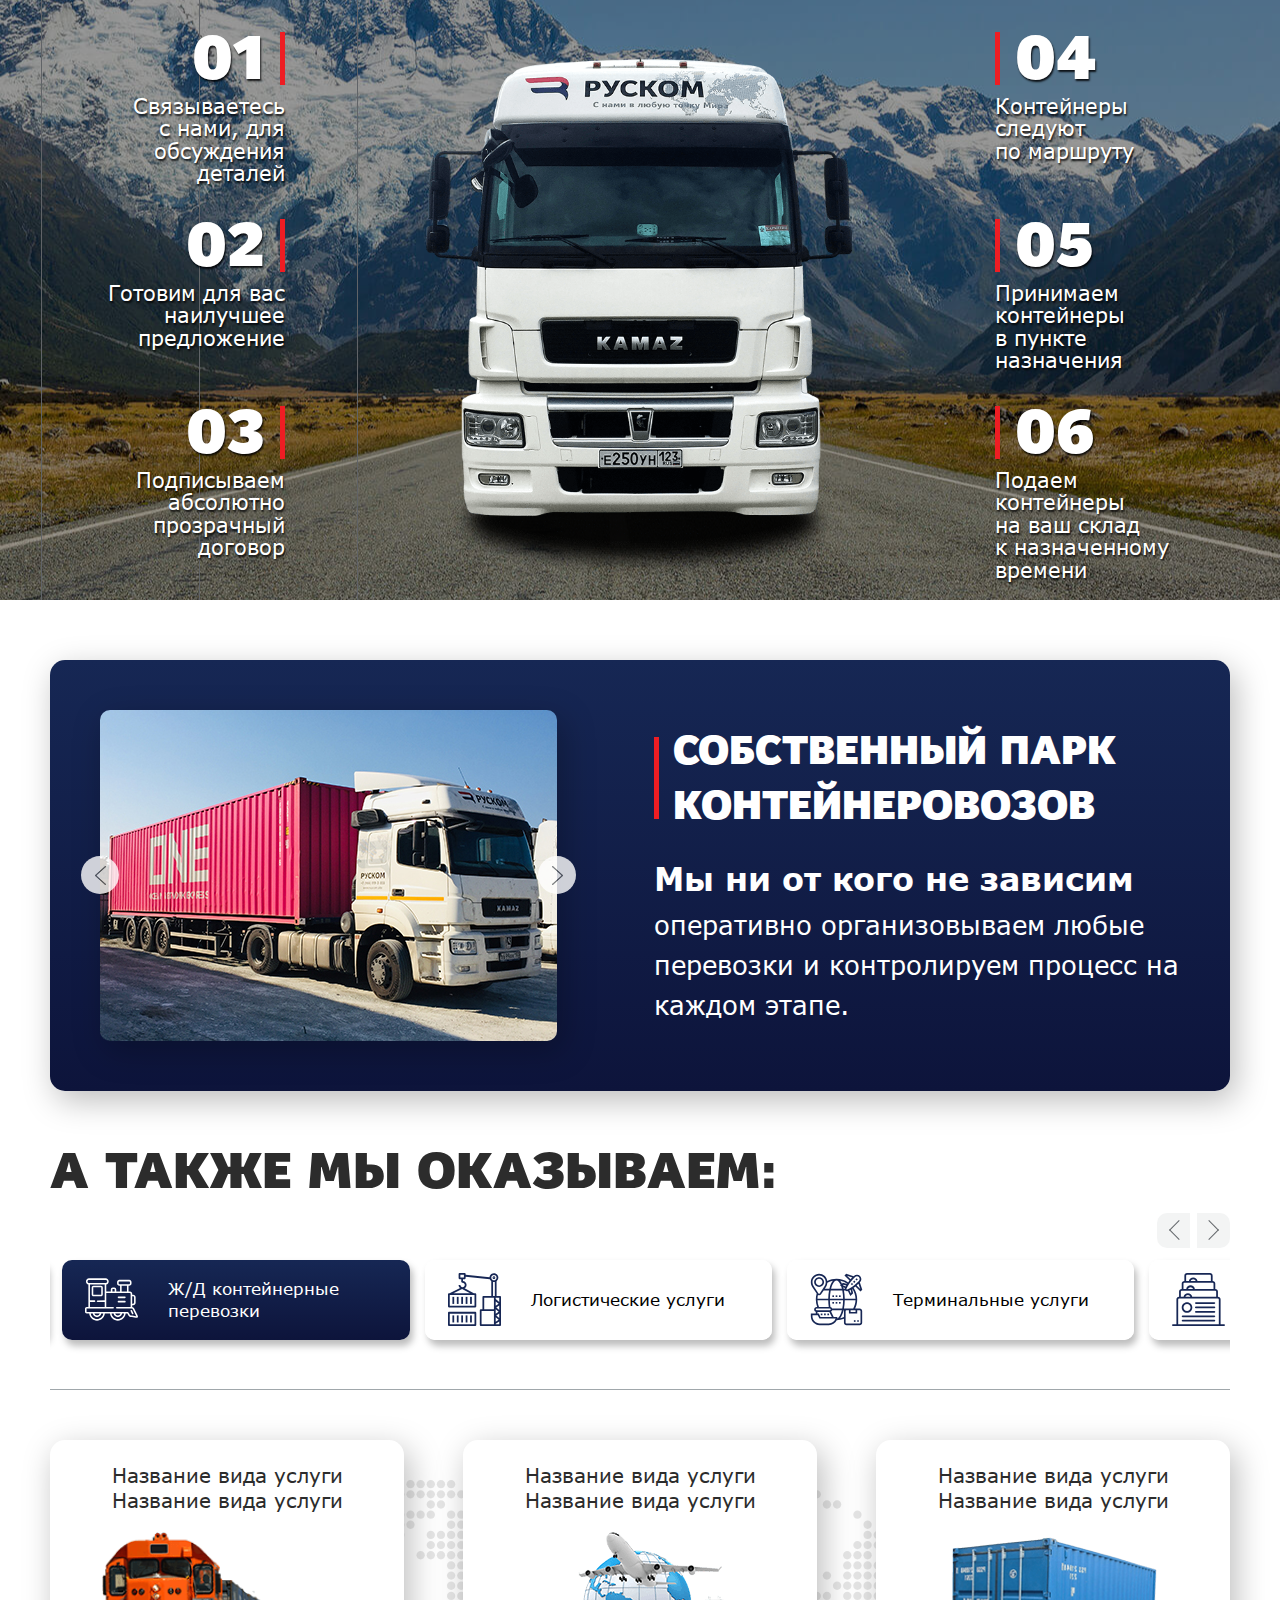
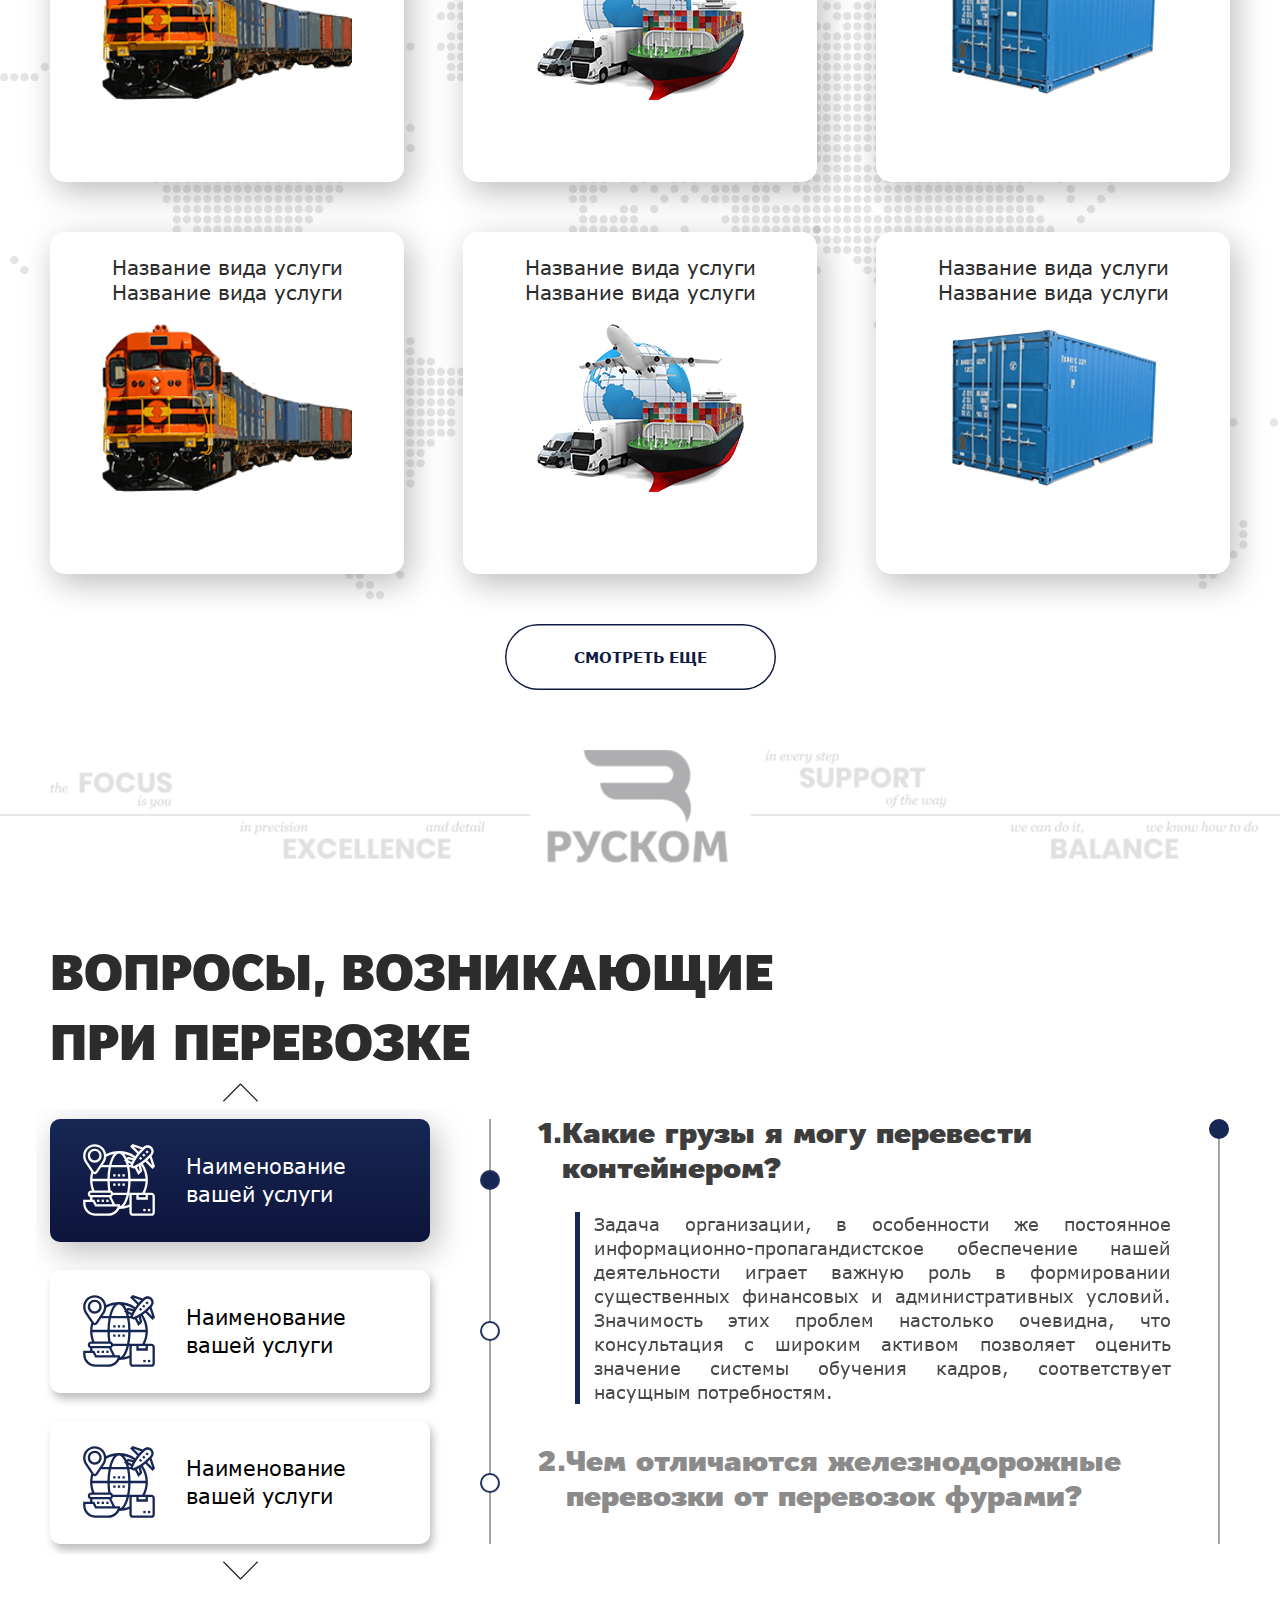
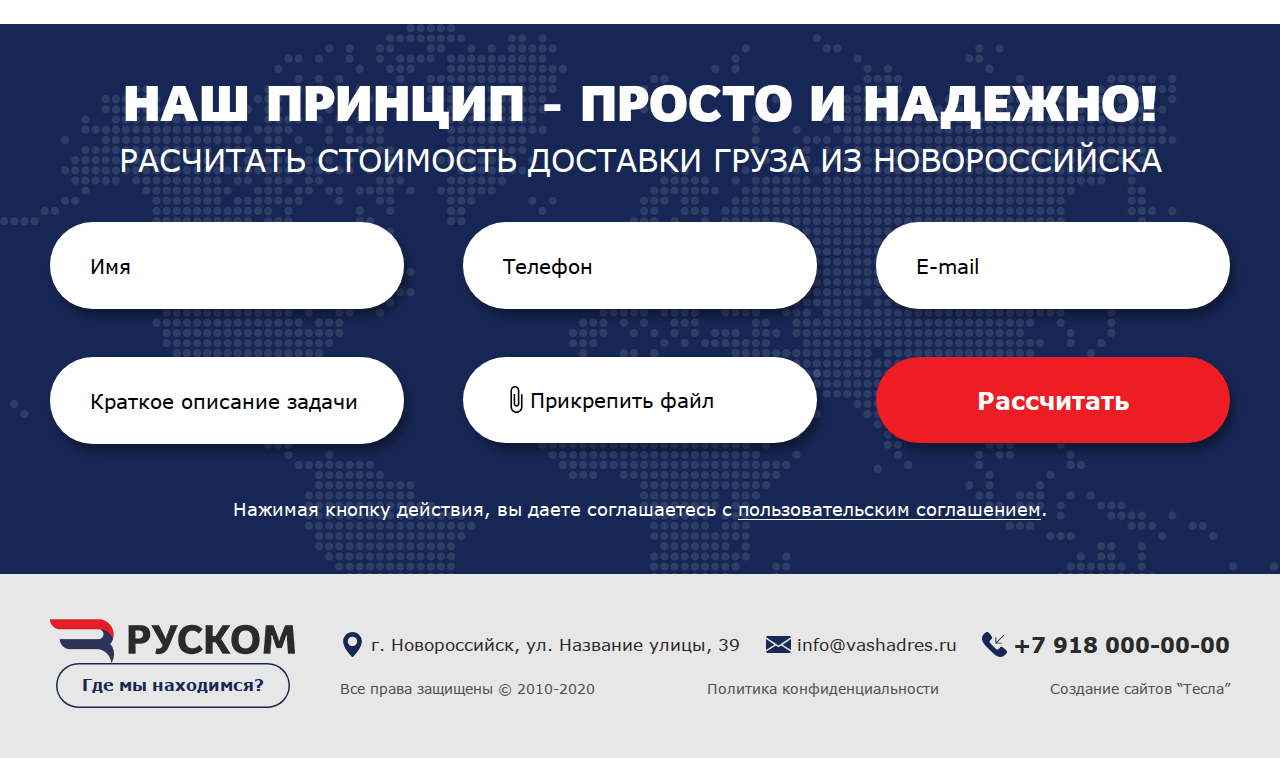
